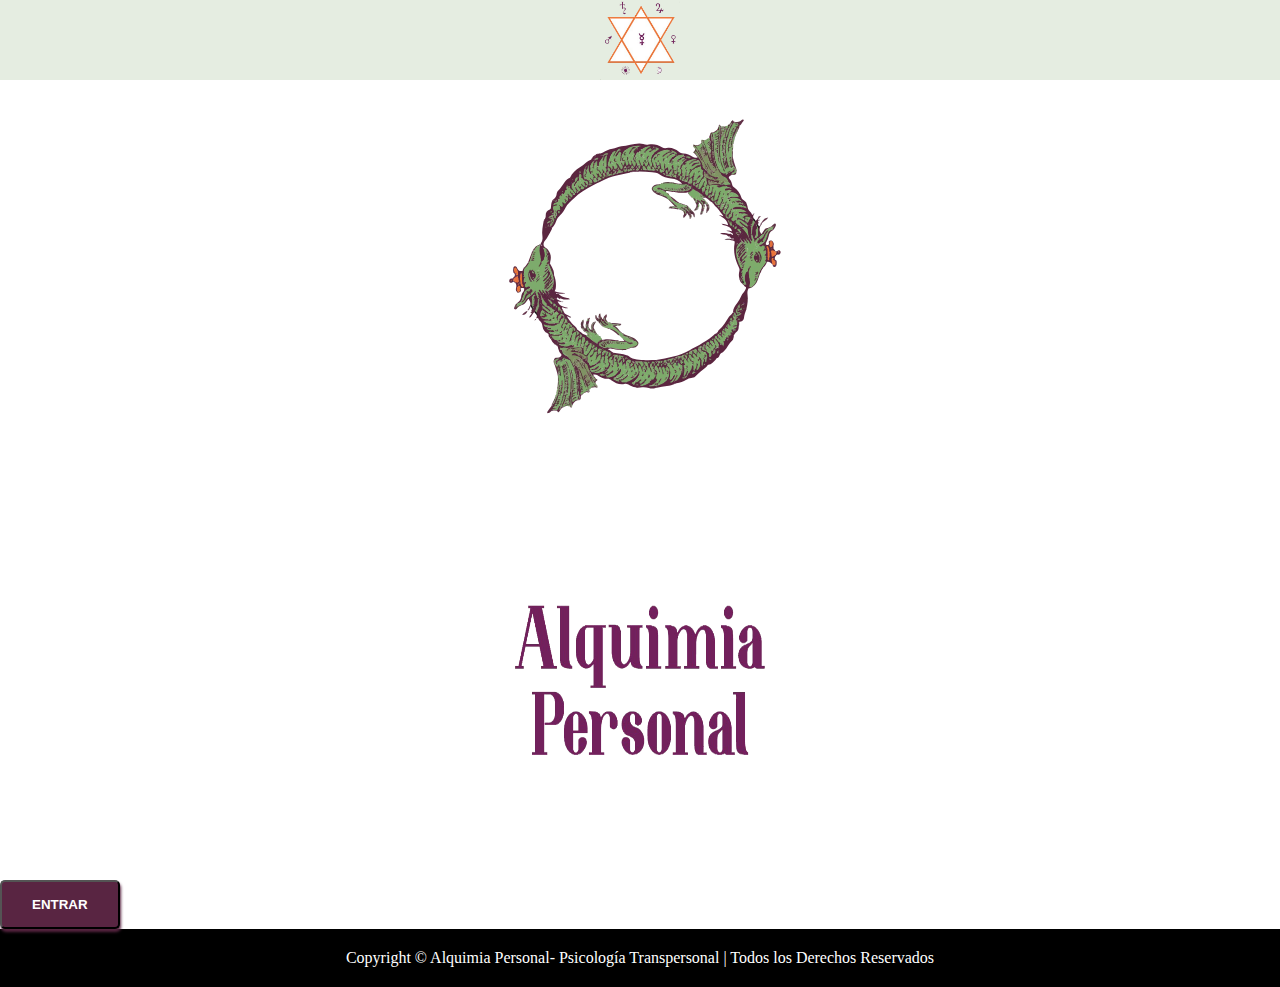
==== index.html @ 11920335 "uploading web" ====
<!DOCTYPE html>
<html lang="en">
<head>
    <meta charset="UTF-8">
    <meta name="viewport" content="width=device-width, initial-scale=1.0">
    <title>Alquimia Personal</title>
        <!--Bootstrap-->
        <link href="https://cdn.jsdelivr.net/npm/bootstrap@5.0.0-beta1/dist/css/bootstrap.min.css" rel="stylesheet" integrity="sha384-giJF6kkoqNQ00vy+HMDP7azOuL0xtbfIcaT9wjKHr8RbDVddVHyTfAAsrekwKmP1" crossorigin="anonymous">
        <!--Bootstrap font-awesome CDN-->
        <link rel="stylesheet" href="https://stackpath.bootstrapcdn.com/font-awesome/4.7.0/css/font-awesome.min.css" integrity="sha384-wvfXpqpZZVQGK6TAh5PVlGOfQNHSoD2xbE+QkPxCAFlNEevoEH3Sl0sibVcOQVnN" crossorigin="anonymous">
        <!--CSS stylesheet-->
        <link rel="stylesheet" href="./style-cover.css">
        <!--Parallax script-->
        <script src="https://ajax.googleapis.com/ajax/libs/jquery/1.11.0/jquery.min.js"></script>
        <script src="parallax.min.js"></script>
</head>

<body id="bg-alquimia">
    <div id="cont-all">

    <nav id="navbar-container" class="navbar navbar-expand-md navbar-dark mb-8" >
        <div id="fluid-logo" class="container-fluid">
            <img id="logo-navbar" src="./img/solo-triangulo.png">
        </div>
    </nav>


        <div id="section-container" class="container">
            <div class="row">
                <div id="container-logo-serpent" class="col-sm-12 col-md-6 col-lg-6">
                    <svg id="svg" viewBox="0 0 612 792" fill="none" xmlns="http://www.w3.org/2000/svg">
                        <g id="logo-serpents-only">
                        <g id="Group 1">
                        <g id="serpents">
                        <path id="Vector" d="M490.593 512.118C490.493 513.318 489.893 514.518 489.093 515.218C482.093 521.218 478.993 530.118 472.593 536.518C471.593 537.518 470.593 538.818 469.293 539.318C465.993 540.518 464.193 542.818 463.193 546.018C462.593 548.018 461.293 549.718 459.093 550.518C457.293 551.218 456.393 553.018 455.193 554.318C451.293 558.618 447.593 563.118 441.293 564.018C440.593 564.118 439.993 564.818 439.493 565.418C438.693 566.318 438.093 567.418 437.193 568.118C429.993 574.418 421.993 579.818 415.393 586.918C413.393 589.018 410.193 589.718 407.393 589.818C403.593 589.918 400.593 591.418 397.693 593.518C391.893 597.718 385.193 599.418 378.293 600.318C377.393 600.418 376.493 600.618 375.793 601.318C374.393 601.818 373.093 601.618 372.493 600.318C372.093 599.218 373.393 598.618 374.193 598.118C374.993 597.618 375.193 597.018 375.093 596.118C375.093 594.818 375.893 594.218 377.093 593.818C381.193 592.418 382.393 588.518 384.393 585.318C385.293 583.818 385.693 581.918 386.993 580.618C388.093 579.718 389.093 578.418 390.693 579.218C392.193 580.018 392.293 581.718 391.993 583.318C391.793 584.218 391.793 585.118 391.693 586.018C391.693 586.618 391.593 587.118 391.493 587.718C391.393 588.718 390.893 589.918 392.793 589.518C396.093 588.818 398.493 587.318 399.393 583.918C399.793 582.818 400.393 581.918 400.793 580.918C401.293 579.918 401.893 578.918 403.293 579.018C404.993 580.718 407.193 581.018 409.293 581.418C410.593 581.218 411.593 580.218 412.693 579.518C413.393 579.118 414.193 578.818 415.093 578.818C415.893 578.918 416.593 579.218 417.393 579.318C418.793 577.818 416.893 576.018 417.893 574.518C419.693 573.018 420.893 571.018 422.593 569.418C423.593 569.018 424.593 568.618 424.993 567.618C425.793 565.318 427.293 565.718 428.993 566.518C431.893 568.418 432.293 565.818 433.093 564.118C433.393 563.818 433.693 563.718 433.993 563.518C436.693 560.718 437.993 557.518 436.793 553.618C437.093 552.018 436.693 550.118 438.393 549.018C438.793 549.018 438.993 549.218 439.193 549.618C439.293 549.818 439.493 549.618 439.293 549.218C438.693 548.018 438.693 546.718 438.193 545.518C437.993 544.718 437.693 543.818 437.193 543.118C436.393 541.618 435.093 540.418 434.993 538.618C435.093 537.518 435.693 536.818 436.893 536.818C439.493 537.018 440.393 539.618 442.293 540.718C443.493 541.618 443.293 542.918 443.293 544.318C443.193 545.618 442.893 547.318 445.093 547.418C446.493 545.418 446.993 543.418 445.893 541.218C445.093 539.618 445.793 538.118 446.093 536.618C446.593 534.018 448.193 534.418 449.893 535.518C450.493 536.118 450.593 536.818 450.593 537.618C450.593 538.018 450.493 538.318 450.393 538.718C450.193 539.818 449.493 541.018 450.693 542.018C453.393 541.618 453.493 539.418 454.093 537.518C454.493 536.018 453.793 534.418 454.493 533.018C455.893 532.018 457.193 530.918 458.293 529.618C458.593 529.418 458.993 529.418 459.293 529.418C459.993 529.518 460.693 529.918 461.093 530.518C460.793 532.418 461.693 534.318 460.793 536.218C460.493 536.618 460.193 537.018 459.893 537.418C459.293 538.218 459.293 539.118 459.793 540.018C459.993 540.318 460.093 540.718 460.393 540.918C460.893 540.318 460.693 539.618 460.793 538.918C460.893 538.218 460.993 537.518 461.493 537.018C465.793 535.918 461.093 534.818 461.493 533.718C461.393 532.118 460.393 530.318 462.693 529.418C463.693 529.718 463.893 530.718 464.593 531.618C464.193 530.818 463.893 530.318 463.493 529.918C462.593 529.218 461.693 528.718 461.293 527.618C461.193 527.318 461.093 526.918 460.993 526.518C460.893 525.818 460.993 525.018 461.193 524.318C461.393 523.818 461.793 523.418 462.293 523.018C462.793 522.718 463.293 522.618 463.893 522.718C464.293 522.818 464.593 522.918 464.893 523.118C464.993 523.318 465.093 523.418 465.193 523.618C465.193 524.018 465.193 524.318 465.093 524.718C464.993 525.518 464.093 526.518 465.493 526.818C466.593 527.118 466.993 526.218 467.093 525.318C467.293 524.418 467.493 523.518 468.493 523.218C469.493 523.218 469.693 524.318 470.393 524.818C470.593 524.118 470.793 523.318 470.893 522.618C470.993 521.618 470.893 520.618 470.393 519.618C469.993 518.818 469.593 517.418 470.393 517.218C473.193 516.618 473.193 513.818 474.793 512.318C476.993 511.718 476.593 514.518 478.093 514.818C478.893 515.018 479.493 514.618 480.093 514.118C480.893 513.418 480.393 512.618 480.093 511.818C480.093 509.718 479.793 507.618 480.193 505.518C481.593 504.218 483.593 506.018 484.993 504.618C486.693 503.918 487.793 502.818 487.993 500.918C488.093 500.618 488.193 500.218 488.393 499.918C489.293 498.618 490.693 497.818 491.693 496.618C492.193 495.918 492.593 495.018 493.293 494.518C493.793 494.318 494.393 494.318 494.893 494.518C496.793 496.918 496.793 499.218 494.193 501.118C492.793 502.118 491.993 503.518 491.793 505.318C491.893 505.618 491.793 505.818 491.593 506.018C489.793 507.418 491.393 510.018 490.593 512.118Z" fill="#5B253F"/>
                        <path id="Vector_2" d="M227.593 145.518C229.493 145.318 231.093 144.718 232.693 143.718C238.393 140.018 244.193 137.018 251.393 136.118C257.393 135.418 262.893 131.518 269.093 131.018C280.993 130.118 292.393 125.818 304.293 125.518C307.093 125.418 309.893 125.718 312.393 126.818C315.893 128.318 319.593 128.618 323.193 127.918C332.693 126.018 341.393 128.018 349.393 133.118C352.493 135.118 355.693 135.518 359.193 134.818C368.393 132.918 375.893 137.318 382.993 141.818C385.693 143.518 388.193 145.218 391.393 145.418C392.993 146.418 392.893 147.318 391.393 148.318C388.293 149.118 385.093 150.018 381.793 150.118C380.293 149.918 379.693 148.318 378.393 147.818C378.093 147.418 377.993 146.818 377.893 146.318C376.793 143.018 373.393 142.918 370.993 141.418C369.793 140.818 368.593 140.718 367.293 140.718C366.293 140.718 365.393 140.618 364.493 140.218C363.393 139.418 362.193 139.118 360.893 139.218C359.193 139.118 357.493 139.418 355.793 139.818C354.493 140.018 353.193 140.018 351.893 140.418C350.493 140.718 349.293 141.518 347.893 142.018C346.793 142.318 345.593 142.418 344.593 143.318C342.793 144.018 341.393 145.318 339.993 146.418C338.993 146.918 337.793 147.318 336.993 148.218C335.793 149.318 334.693 150.318 333.793 151.618C331.793 153.218 332.193 156.818 328.993 157.418C327.493 156.518 327.693 155.018 327.693 153.618C327.793 152.418 328.193 151.318 328.693 150.218C328.993 149.518 329.393 148.918 329.793 148.318C330.993 146.818 332.393 145.418 333.093 143.618C333.493 143.018 334.093 142.518 334.593 142.118C336.293 140.918 337.693 139.518 339.593 138.518C340.693 137.918 341.993 137.318 341.293 135.618C340.093 134.618 338.593 134.518 337.093 134.418C336.193 134.418 335.293 134.318 334.493 134.018C333.693 133.618 332.593 132.318 332.393 134.518C332.093 135.418 331.493 136.018 330.493 136.118C329.593 135.918 328.993 135.218 328.293 134.718C327.093 134.118 326.593 133.018 326.293 131.818C324.693 130.918 323.093 131.118 321.493 131.918C321.193 132.118 320.893 132.318 320.593 132.418C316.193 133.318 312.693 135.918 308.793 137.818C307.893 138.418 306.993 138.718 306.193 139.418C305.993 139.818 305.793 140.218 305.593 140.718C305.493 141.018 305.293 141.318 305.093 141.618C304.593 142.118 304.593 142.818 304.393 143.418C303.693 144.518 302.693 144.218 301.793 144.118C300.993 144.018 300.293 144.118 299.893 144.918C298.793 146.518 298.493 148.518 296.693 149.618C295.493 149.918 294.993 149.218 294.693 148.218C294.493 147.518 294.493 146.818 294.293 146.118C294.093 145.418 293.593 144.918 293.393 144.218C294.793 141.818 296.593 139.818 298.393 137.818C299.193 137.218 300.193 136.718 300.893 136.018C301.493 135.418 300.393 135.718 300.293 135.318C299.893 134.918 299.693 134.418 299.793 133.918C301.093 131.818 302.993 131.018 304.793 131.018C301.793 130.718 298.193 130.918 294.593 131.918C293.293 132.118 291.993 132.118 290.793 132.518C286.593 133.618 283.093 136.118 279.293 138.018C278.193 138.718 276.993 139.118 275.993 139.918C273.993 141.418 273.693 144.018 272.493 146.018C271.693 147.318 271.393 149.018 269.793 149.718C268.093 149.818 267.893 148.618 267.693 147.318C267.593 146.518 267.693 145.818 267.993 145.018C268.593 143.618 267.993 142.818 266.693 142.318C265.693 141.918 264.693 141.518 264.493 140.318C264.493 139.918 264.693 139.618 264.993 139.418C266.693 138.618 269.293 139.218 269.893 136.418C268.293 135.618 266.893 136.218 265.593 137.118C263.593 137.718 262.693 139.718 260.893 140.518C259.893 140.818 258.793 141.118 257.793 141.418C253.893 141.418 251.793 143.818 250.193 147.018C249.593 147.918 248.993 148.718 248.493 149.718C247.793 151.018 247.393 152.318 246.993 153.718C245.493 157.518 244.693 161.518 243.393 165.418C243.293 165.818 243.093 166.218 242.993 166.618C242.193 167.918 241.593 169.718 239.593 167.918C238.493 163.318 239.293 158.618 238.993 154.018C238.893 152.718 238.993 151.418 239.293 150.218C239.493 149.518 239.793 148.818 240.193 148.118C240.493 147.418 241.193 146.918 241.393 146.218C240.893 145.518 240.393 146.118 239.893 146.118C237.793 146.318 236.093 147.718 234.093 148.318C232.493 149.018 230.293 147.218 229.193 149.618C226.593 149.918 226.293 148.518 226.693 146.418C226.993 146.018 227.293 145.818 227.593 145.518Z" fill="#5B2540"/>
                        <path id="Vector_3" d="M117.593 275.218C119.093 273.218 119.393 270.918 119.293 268.518C119.093 262.318 121.693 258.418 127.493 256.318C129.493 255.618 129.393 254.118 129.593 252.618C130.193 248.518 129.993 244.218 131.893 240.318C132.493 239.418 132.893 238.318 134.293 238.418C135.493 239.018 136.193 240.618 137.893 240.118C139.093 239.918 140.193 239.718 139.993 238.118C139.093 235.818 140.593 235.718 142.193 235.618C142.793 235.718 143.393 235.818 143.893 236.218C146.093 239.718 145.593 241.518 141.693 243.118C139.193 244.118 136.393 244.618 135.093 247.618C134.693 247.818 135.693 248.018 135.293 247.618C135.093 247.518 135.193 247.418 135.393 247.218C136.093 246.718 136.793 246.618 137.693 246.718C138.793 247.018 139.493 247.518 139.293 248.818C138.793 249.718 137.893 249.818 137.093 250.118C134.393 251.118 134.093 253.018 135.093 255.418C137.393 261.718 137.293 262.218 133.493 264.518C132.693 264.818 131.893 265.218 130.893 265.218C131.693 265.418 132.593 264.818 133.393 265.418C133.593 265.718 133.793 266.018 133.793 266.418C133.693 267.218 133.093 267.718 132.393 268.018C131.393 268.418 130.493 268.818 129.593 269.518C127.993 270.618 126.293 271.518 125.193 273.118C123.893 276.418 126.693 274.318 127.493 274.818C128.193 274.918 128.893 275.118 129.493 275.618C130.093 276.118 130.493 276.818 130.293 277.618C129.893 278.618 129.293 279.218 128.393 279.718C127.693 280.018 126.893 280.118 126.193 280.018C124.793 279.918 123.993 278.818 122.593 278.618C123.393 279.018 124.393 279.118 124.393 280.218C124.393 280.718 124.193 281.218 123.893 281.718C123.993 282.618 121.893 282.518 122.993 283.818C124.293 284.718 125.593 285.618 125.193 287.618C125.093 288.218 123.993 288.718 124.993 289.518C125.193 289.718 125.393 290.018 125.493 290.218C126.593 291.418 127.993 290.018 129.193 290.518C130.593 290.918 131.593 291.718 131.793 293.318C131.893 294.818 130.993 296.018 130.293 297.318C126.393 304.218 123.193 311.518 118.093 317.818C115.393 321.218 113.793 325.318 116.193 329.818C110.493 334.818 110.493 334.818 108.593 327.118C108.593 326.718 108.693 326.418 108.893 326.018C109.393 322.818 111.793 320.418 112.493 317.218C112.993 314.818 113.293 312.518 112.893 310.218C111.193 299.918 113.493 289.918 115.193 279.918C115.293 279.118 115.193 277.918 116.493 277.818C117.093 277.018 117.093 276.018 117.593 275.218Z" fill="#5B263F"/>
                        <path id="Vector_4" d="M526.093 411.318C524.593 413.018 521.693 411.218 520.593 413.518C518.893 417.018 518.393 420.818 518.893 424.618C520.193 434.218 518.993 443.618 516.693 452.918C516.593 453.318 516.693 453.718 516.693 454.118C514.893 454.118 513.993 452.518 512.493 451.918C512.193 449.618 510.893 449.518 508.893 450.018C505.693 450.818 505.293 450.318 506.193 446.718C507.193 445.618 508.493 444.918 509.893 444.318C510.893 443.518 511.893 442.918 512.993 442.318C514.093 441.618 513.793 440.618 513.593 439.618C513.193 438.318 512.693 439.218 512.193 439.618C511.293 440.718 510.793 441.918 510.593 443.218C510.393 443.818 509.893 444.018 509.393 444.318C508.993 444.418 508.693 444.518 508.293 444.518C506.993 444.518 505.793 444.118 504.693 443.418C503.693 442.318 503.093 443.118 502.593 443.918C501.693 444.718 501.093 445.718 500.793 446.918C500.393 447.918 500.493 448.918 500.493 449.918C500.493 450.218 500.393 450.518 500.193 450.818C499.593 451.218 498.693 451.318 498.493 452.218C498.293 452.718 498.193 453.118 497.993 453.618C495.593 456.818 497.493 459.618 498.793 462.518C498.993 463.918 498.093 464.918 497.593 466.118C497.393 466.418 497.093 466.618 496.793 466.818C495.093 466.318 495.093 464.718 494.593 463.418C494.193 462.318 494.093 461.118 492.493 461.018C491.493 460.818 490.693 460.418 490.193 459.518C490.193 452.118 494.393 446.618 498.593 441.318C502.093 436.818 504.893 431.918 506.993 426.618C507.793 424.718 508.693 423.018 510.093 421.618C510.793 420.918 511.593 420.118 512.193 419.218C513.593 417.118 514.693 414.818 515.693 412.618C517.393 409.018 512.393 409.518 512.093 407.018C511.793 406.318 511.493 405.618 511.793 404.818C514.193 404.318 515.893 403.518 514.193 400.618C513.293 399.018 513.193 397.118 512.693 395.318C512.393 393.018 512.293 390.818 512.693 388.518C513.793 384.718 513.993 380.518 518.193 378.018C519.593 377.218 518.193 374.318 519.993 373.018C520.393 372.918 520.793 373.018 521.093 373.318C522.093 375.018 521.993 376.918 522.393 378.718C522.293 382.818 523.193 386.918 523.393 390.918C523.293 392.618 523.193 394.318 524.193 395.818C525.193 399.018 525.493 402.118 524.093 405.318C523.493 405.818 522.793 406.218 521.693 404.618C522.093 406.118 522.893 406.618 523.193 407.318C523.493 408.518 524.393 409.218 525.493 409.618C525.893 410.318 526.293 410.618 526.093 411.318Z" fill="#5C263E"/>
                        <path id="Vector_5" d="M167.393 193.618C171.393 184.318 178.893 177.918 186.993 172.918C191.193 170.318 194.893 167.718 198.193 164.318C201.393 161.018 205.693 159.618 209.493 157.218C210.993 156.618 211.393 155.318 211.693 154.018C212.893 152.518 214.293 151.318 215.593 150.018C216.193 149.718 217.393 149.918 217.193 150.218C215.693 152.418 218.193 155.618 215.293 157.418C213.693 158.118 212.993 159.218 213.593 161.018C213.293 162.218 212.293 163.018 211.793 164.118C210.993 165.618 209.793 166.818 209.093 168.418C208.293 169.418 208.393 170.718 208.293 171.918C207.893 174.218 207.893 176.418 208.293 178.718C208.493 179.318 208.693 180.018 208.993 180.618C209.093 180.918 209.293 181.218 209.393 181.518C209.593 182.118 209.793 182.718 209.893 183.418C209.993 184.418 210.593 185.318 210.693 186.318C210.693 186.918 210.493 187.418 209.993 187.718C207.093 188.018 206.393 185.618 205.293 183.718C204.893 182.818 204.593 181.818 204.493 180.818C204.293 177.618 204.593 174.318 204.293 171.118C202.993 173.218 203.693 176.118 201.393 177.818C201.193 177.918 201.093 178.018 200.893 178.118C200.493 178.218 200.193 178.318 199.793 178.318C198.793 178.118 198.293 177.318 197.893 176.418C197.793 176.018 197.693 175.718 197.693 175.318C197.893 174.618 198.193 174.018 198.393 173.318C198.493 173.118 198.593 172.918 198.693 172.718C198.193 173.018 198.293 173.618 197.993 174.118C197.993 175.018 195.993 174.918 196.893 176.318C195.893 180.918 194.293 185.418 195.193 190.218C195.193 190.918 195.193 191.618 195.193 192.318C195.093 193.518 195.393 194.618 196.093 195.518C196.293 195.818 196.493 196.018 196.693 196.318C197.093 197.018 197.893 197.618 197.393 198.618C196.993 198.918 196.493 199.118 195.893 199.018C195.493 198.918 195.193 198.818 194.893 198.718C193.893 197.718 193.193 196.518 191.893 195.918C190.893 195.218 189.693 194.718 189.093 193.618C189.293 190.818 188.893 188.118 186.693 186.018C186.093 185.118 185.293 184.218 185.893 183.018C186.093 182.718 186.293 182.518 186.693 182.418C187.093 182.218 187.493 183.118 187.793 182.618C188.093 182.218 187.793 182.818 187.593 182.318C186.693 181.618 185.793 182.018 184.993 182.218C182.693 184.518 183.793 185.418 186.393 185.718C186.693 186.218 186.793 186.718 186.793 187.318C186.493 188.918 185.793 190.418 185.393 191.918C184.793 193.518 186.093 194.918 185.993 196.518C185.793 197.518 185.393 198.418 184.393 198.918C182.893 199.318 181.993 198.718 181.493 197.318C181.293 196.318 181.293 195.318 181.493 194.418C181.593 194.118 181.693 193.818 181.793 193.418C181.893 193.218 181.893 193.018 181.893 193.118C181.993 193.618 181.093 192.918 181.593 193.218C181.193 193.618 180.693 193.918 180.193 194.218C179.493 194.718 179.093 195.318 178.793 196.118C178.193 197.918 177.993 199.918 177.093 201.618C176.493 202.518 175.193 202.418 174.593 203.418C174.193 204.218 173.793 205.018 172.893 205.418C172.293 205.618 171.793 205.518 171.193 205.418C170.693 205.218 170.293 204.818 169.993 204.218C169.893 203.818 169.993 203.518 170.193 203.118C169.993 202.918 171.193 202.518 170.093 202.518C169.893 202.518 169.693 203.318 169.293 203.718C168.593 204.118 167.793 204.018 167.093 203.618C165.893 202.318 165.893 200.518 166.793 199.318C168.493 197.218 168.093 195.518 167.393 193.618Z" fill="#5A263E"/>
                        <path id="Vector_6" d="M297.193 608.518C291.793 608.418 287.593 605.418 282.993 603.118C280.493 601.818 278.093 601.318 275.093 601.818C265.293 603.718 256.893 599.918 249.093 594.318C246.993 592.818 244.793 591.618 242.293 591.718C235.193 591.918 228.893 589.518 223.193 585.518C220.493 583.618 217.493 583.618 214.593 583.318C211.893 583.018 214.193 584.718 214.193 585.618C214.693 586.018 214.593 586.618 214.393 587.118C214.093 587.318 213.693 587.418 213.293 587.318C212.193 586.818 211.493 585.918 210.893 584.918C209.893 582.918 207.593 581.418 208.193 578.718C208.693 577.718 209.693 577.518 210.693 577.418C211.493 577.418 212.193 577.518 212.893 577.718C213.993 578.418 215.193 578.718 216.393 578.718C219.293 579.118 222.193 578.718 225.093 578.618C226.693 579.118 228.893 578.418 229.493 580.818C229.393 581.818 228.493 582.118 227.993 582.818C227.693 584.418 229.193 584.318 229.993 584.918C232.193 585.518 234.493 585.018 236.693 585.318C237.293 585.318 237.793 585.518 238.293 585.718C238.993 586.118 239.393 586.718 239.793 587.318C239.993 587.518 240.293 587.818 240.493 588.018C242.493 588.518 244.493 589.118 246.493 587.918C250.893 586.418 255.393 584.918 258.493 581.118C259.893 579.918 260.893 578.318 261.893 576.718C262.993 575.518 264.293 574.418 265.193 573.018C266.093 571.618 267.293 570.718 268.993 571.918C270.493 575.718 268.593 578.618 266.493 581.518C264.593 583.518 262.293 585.018 260.093 586.518C259.693 586.818 259.393 587.218 259.093 587.618C258.693 588.218 258.293 588.718 257.693 589.118C256.493 589.818 255.093 589.818 253.893 590.318C253.493 590.518 252.893 590.618 252.893 591.218C252.893 591.618 253.393 591.718 253.693 591.818C255.993 592.518 257.793 593.918 259.893 594.918C261.893 595.818 263.193 595.518 264.193 593.518C265.393 593.218 266.393 593.318 267.393 594.118C268.193 595.318 269.193 596.218 270.493 596.918C270.793 597.118 271.093 597.318 271.393 597.518C273.693 598.418 276.293 597.618 278.593 598.218C278.893 598.318 279.193 598.218 279.093 598.218C278.993 598.118 278.893 598.018 278.793 597.918C278.793 597.518 278.893 597.218 279.193 597.018C284.993 595.918 289.393 592.218 294.193 589.118C295.393 588.318 296.493 587.418 297.493 586.418C299.193 584.718 299.993 582.118 302.393 581.118C303.993 581.218 304.293 582.418 304.393 583.618C304.293 585.918 303.093 587.818 301.793 589.618C299.093 592.118 297.193 595.318 294.293 597.518C293.393 598.218 292.193 598.618 291.493 599.518C291.093 601.918 293.593 602.118 294.593 603.418C296.793 604.918 299.493 603.718 301.793 604.518C304.093 605.118 302.993 603.318 303.193 602.518C303.693 601.318 304.593 600.918 305.893 601.118C306.793 601.618 307.193 602.418 307.293 603.418C307.293 603.818 307.193 604.118 306.993 604.518C305.793 605.718 305.093 607.618 302.993 607.918C301.193 608.618 299.293 609.418 297.193 608.518Z" fill="#5B2640"/>
                        <path id="Vector_7" d="M487.293 187.918C486.293 188.518 485.193 189.018 484.293 189.718C482.093 191.618 480.393 193.418 483.593 196.318C486.693 199.218 487.793 203.518 488.593 207.618C488.993 209.918 490.193 211.318 492.093 212.518C499.993 217.518 504.193 225.118 507.093 233.718C507.493 234.818 508.093 235.718 509.393 236.518C512.893 238.818 516.593 241.118 517.493 245.818C516.293 247.018 515.693 249.318 513.293 247.818C512.293 246.918 511.993 245.318 510.393 245.018C510.093 244.918 509.793 244.718 509.493 244.518C508.193 243.318 508.893 241.218 507.293 240.118C506.993 239.918 506.793 239.618 506.493 239.418C502.493 236.118 497.793 234.818 492.793 234.218C490.893 234.318 488.893 234.018 486.993 234.518C486.393 234.618 485.793 234.618 485.193 234.418C484.393 234.018 483.993 233.318 484.093 232.318C484.393 231.718 484.793 231.218 485.393 231.018C485.993 230.718 486.593 230.618 487.293 230.618C491.093 230.518 494.893 230.618 498.593 230.518C500.993 229.718 499.093 228.818 498.593 227.918C498.393 227.718 498.093 227.418 497.893 227.218C497.093 226.318 495.993 226.118 494.993 225.418C494.393 224.918 493.693 224.318 492.893 224.118C490.793 223.418 488.693 223.018 486.493 222.918C485.693 222.718 484.993 222.518 484.593 221.718C484.493 221.418 484.493 221.018 484.593 220.718C484.693 220.018 485.993 220.018 485.693 219.018C484.393 218.318 483.093 218.318 481.693 218.218C480.393 218.218 479.093 218.218 478.093 219.118C477.693 219.318 477.393 219.518 476.893 219.618C475.193 219.818 473.493 219.718 473.293 217.618C473.093 215.618 474.293 214.418 476.193 214.018C477.393 213.718 478.493 213.618 479.693 213.318C480.893 213.118 482.193 213.118 483.393 213.318C484.093 213.418 484.693 213.918 485.393 214.118C485.893 214.218 486.193 213.918 485.693 214.018C485.193 214.218 485.593 213.518 485.493 214.018C485.293 214.518 484.693 213.718 485.093 213.918C483.093 212.918 480.993 212.318 478.893 211.818C478.593 211.718 478.293 211.618 477.993 211.418C477.693 211.218 477.593 211.018 477.393 210.718C476.593 209.718 474.693 210.518 474.193 209.018C474.093 208.418 474.193 207.918 474.693 207.418C475.993 206.618 477.393 206.718 478.793 206.818C479.193 206.918 479.493 207.018 479.893 207.118C481.093 207.818 482.293 208.918 483.593 207.418C484.293 204.418 480.293 204.118 480.193 201.618C479.793 200.418 479.393 199.318 478.693 198.218C476.593 195.418 474.193 193.018 470.893 191.518C468.193 189.918 465.693 188.018 465.393 184.518C465.793 183.418 466.693 183.118 467.693 183.018C468.093 183.018 468.493 183.018 468.793 183.018C471.393 184.318 474.093 184.318 476.793 183.718C477.593 184.418 476.893 185.318 477.193 186.218C478.093 185.118 479.193 184.418 479.993 183.518C480.393 183.118 480.793 182.818 481.393 182.718C483.193 182.618 484.793 181.618 486.693 181.618C487.893 181.718 488.893 182.018 489.093 183.418C489.093 184.518 488.193 185.218 487.493 185.918C487.293 186.318 487.193 186.618 487.293 187.118C487.593 187.418 487.493 187.718 487.293 187.918Z" fill="#5B2640"/>
                        <path id="Vector_8" d="M122.993 501.618C116.993 499.118 113.993 494.218 112.993 488.118C112.293 483.718 111.293 479.718 107.493 476.918C106.493 476.118 105.693 474.918 105.293 473.718C104.493 471.318 103.493 470.418 101.193 472.318C100.393 470.118 102.193 468.518 101.893 466.718C102.193 465.618 101.993 464.718 101.393 463.818C101.193 462.318 99.993 461.018 100.593 459.418C102.493 455.118 104.093 450.718 105.293 446.218C105.993 443.518 107.493 442.318 110.293 443.618C110.493 443.918 110.693 444.218 110.693 444.618C109.093 447.718 111.993 449.418 112.893 451.718C113.393 453.018 114.493 454.118 113.293 455.518C111.193 459.118 108.193 462.418 110.393 467.018C110.893 467.518 111.193 468.118 111.493 468.818C111.593 469.118 111.693 469.518 111.693 469.818C111.893 471.018 112.793 471.318 113.793 471.418C116.693 472.118 119.493 473.118 122.493 472.818C123.793 472.918 125.193 472.918 125.693 474.518C125.193 476.718 123.393 476.318 121.893 476.418C120.193 476.518 118.493 476.418 116.793 476.618C115.693 477.718 117.093 477.618 117.493 478.018C117.993 478.218 118.493 478.518 118.893 478.718C120.693 479.918 122.793 480.418 124.693 481.318C124.993 481.518 125.293 481.718 125.593 481.918C127.993 482.718 130.393 482.118 132.793 482.318C134.193 482.318 135.593 482.318 136.893 482.618C136.893 482.618 137.093 482.518 136.993 482.518C136.993 482.418 136.893 482.318 136.793 482.218C136.893 481.818 136.993 481.518 137.393 481.318C138.293 480.918 139.293 480.818 140.293 480.818C141.093 480.818 141.893 480.818 142.693 480.918C143.293 481.018 143.893 481.318 144.393 481.818C144.593 482.818 144.093 483.518 143.393 484.118C138.293 487.718 132.593 488.518 126.593 487.218C126.193 487.018 125.993 486.718 125.793 486.418C125.793 486.118 125.893 485.918 126.093 485.918C126.393 485.918 126.293 485.518 126.193 485.518C124.393 486.218 122.593 486.018 120.793 486.018C119.393 486.118 117.993 485.718 116.493 485.718C118.193 488.518 120.993 488.518 123.393 489.318C123.693 489.518 123.893 489.818 123.993 490.118C123.993 491.018 123.293 491.618 122.793 492.218C122.593 492.718 122.893 493.018 123.293 493.218C124.493 493.718 125.793 494.118 127.093 494.518C128.093 494.818 129.093 495.018 130.193 495.118C131.993 494.918 133.393 496.118 135.093 496.318C136.193 496.418 137.493 496.418 137.293 497.818C136.993 499.518 135.393 499.818 133.993 500.118C132.393 500.218 130.793 500.318 129.293 499.618C128.293 499.318 127.493 498.018 126.393 499.318C127.093 500.618 128.893 501.018 128.993 502.818C128.993 504.218 128.993 505.618 128.993 507.018C128.993 508.318 128.693 509.618 126.893 509.518C125.193 508.018 124.793 506.218 125.193 504.018C124.893 503.018 124.093 502.218 122.993 501.618Z" fill="#5B2740"/>
                        <path id="Vector_9" d="M167.393 193.618C169.793 195.118 170.293 196.818 168.093 199.018C166.993 200.118 167.493 201.718 167.393 203.118C168.093 204.818 169.393 204.218 170.593 203.918C170.893 204.218 171.093 204.418 171.393 204.718C172.693 206.218 171.493 207.918 171.693 209.518C171.693 210.318 171.693 211.218 171.593 212.018C171.393 214.518 169.793 215.318 167.593 215.418C166.893 215.418 166.393 215.018 166.093 214.518C165.593 213.418 165.593 212.318 165.893 211.118C165.793 210.718 166.893 210.618 166.193 210.118C165.793 209.818 165.493 210.218 165.293 210.518C165.093 210.918 164.693 211.318 164.393 211.618C163.993 211.918 163.593 212.218 162.993 212.218C162.593 212.118 162.393 212.018 162.193 211.718C161.993 211.618 162.093 210.918 161.693 211.118C161.393 211.318 161.393 211.918 161.293 212.418C161.093 213.718 161.293 215.018 161.893 216.218C162.193 216.818 162.393 217.918 161.893 218.018C157.993 219.018 158.593 223.318 156.193 225.518C155.793 225.918 155.393 226.318 154.993 226.618C153.293 228.418 152.593 225.118 151.193 225.918C150.593 226.918 150.093 228.018 149.293 228.818C147.393 230.018 146.993 231.718 147.493 233.718C147.593 234.318 147.493 234.818 147.293 235.418C147.093 235.718 146.793 236.018 146.493 236.118C145.093 236.518 143.993 235.918 142.993 235.218C142.793 235.018 142.793 234.818 142.793 234.518C142.593 234.518 142.593 234.718 142.593 235.018C142.693 235.518 142.493 236.018 142.093 236.418C141.493 236.518 140.993 236.718 140.393 236.818C140.693 237.218 140.993 237.618 141.293 238.018C140.793 238.418 140.293 238.818 139.693 238.918C137.893 239.418 135.993 238.618 134.193 238.818C133.493 239.318 132.693 239.818 131.993 240.418C132.293 238.118 133.693 236.618 135.493 235.418C138.793 233.218 140.493 230.118 140.893 226.318C141.193 223.618 141.793 220.818 143.793 219.118C149.493 214.618 152.293 207.918 156.593 202.518C159.593 198.618 162.793 195.218 167.393 193.618Z" fill="#5C253F"/>
                        <path id="Vector_10" d="M375.493 596.618C376.293 597.118 377.793 597.918 375.893 598.518C374.793 598.918 373.893 599.418 372.993 600.218C373.793 601.118 374.693 601.318 375.793 601.518C370.493 604.018 364.893 605.318 359.193 605.918C352.493 606.618 345.993 607.818 339.493 609.518C337.693 608.218 337.593 607.518 339.093 606.518C340.093 605.818 341.793 606.218 342.293 604.618C342.493 604.318 342.693 603.918 342.993 603.618C348.193 600.418 354.293 598.718 358.493 593.818C360.493 590.218 362.593 586.618 362.693 582.418C362.993 580.018 362.193 577.518 363.593 575.318C364.193 574.818 364.793 574.718 365.493 575.018C367.593 576.418 367.393 578.618 367.193 580.618C366.993 582.818 366.593 584.918 366.293 587.118C366.093 587.918 365.793 588.618 365.593 589.418C365.293 590.418 364.993 591.618 366.293 592.218C367.393 592.718 367.893 591.718 368.593 591.118C369.593 590.218 370.093 588.918 370.593 587.718C371.293 586.318 371.793 584.718 373.593 584.318C374.793 584.318 375.493 584.918 375.593 586.118C375.593 587.818 374.693 589.118 373.993 590.518C371.993 592.618 371.093 595.718 368.593 597.418C368.493 597.718 367.693 597.718 368.193 598.118C368.493 598.318 369.193 598.018 369.593 597.718C370.493 597.018 370.993 595.918 372.193 595.618C372.993 595.518 373.693 596.018 374.393 596.318C374.693 596.218 375.193 596.318 375.493 596.618Z" fill="#5C2640"/>
                        <path id="Vector_11" d="M513.393 247.418C515.393 248.618 515.593 245.218 517.293 245.818C519.193 248.718 518.793 252.218 520.093 255.318C521.893 259.718 526.593 261.818 527.693 266.518C527.993 267.718 529.193 266.418 529.993 266.218C530.493 266.318 530.693 266.618 530.793 267.118C530.493 268.418 530.093 269.718 529.793 271.118C529.093 272.018 527.793 272.218 527.193 273.218C526.593 273.818 526.193 274.718 525.093 274.318C524.193 273.118 524.393 271.718 524.593 270.318C524.593 270.118 524.593 269.918 524.593 270.018C524.293 270.018 524.093 270.118 523.893 270.218C521.693 271.018 518.993 269.718 516.993 271.618C516.093 272.018 515.093 272.118 514.093 272.118C512.793 272.018 511.493 272.018 510.793 270.718C510.593 269.818 510.893 269.118 511.493 268.518C512.893 267.518 514.493 267.018 516.193 267.118C518.393 267.218 516.793 266.818 516.293 266.518C515.493 265.918 514.493 265.418 513.693 264.818C512.093 263.718 510.693 264.418 509.293 265.318C507.293 266.018 505.393 264.818 503.393 265.118C502.093 265.318 501.193 264.418 500.793 263.218C500.193 261.618 500.893 260.718 502.393 260.218C502.993 260.118 503.593 260.118 504.293 260.218C508.293 261.218 512.593 259.718 515.393 260.918C510.293 256.318 502.993 255.618 495.293 256.818C494.193 257.118 493.093 257.118 491.993 257.118C490.593 257.018 489.193 257.118 488.593 255.418C489.193 252.518 491.193 251.218 493.993 251.018C497.693 251.018 501.493 251.018 505.193 251.018C508.593 250.918 511.893 251.718 515.393 252.618C514.793 250.018 511.793 250.518 510.893 248.718C511.193 247.418 511.893 246.618 513.393 247.418Z" fill="#5C2640"/>
                        <path id="Vector_12" d="M577.593 345.418C574.393 347.818 572.093 350.618 573.093 355.018C572.093 355.918 571.293 355.318 570.493 354.618C568.693 352.718 567.693 352.918 567.593 355.618C567.493 357.318 567.793 358.918 568.393 360.618C568.893 362.218 569.593 363.818 568.393 365.418C567.393 365.618 567.493 364.818 567.193 364.318C565.493 361.018 561.393 359.018 558.093 359.918C557.793 360.018 557.293 360.318 557.293 360.518C555.893 367.818 548.293 371.318 546.093 378.118C545.493 379.318 545.293 380.718 544.593 381.818C542.693 384.518 542.193 387.718 541.293 390.718C540.193 390.818 540.093 390.018 539.793 389.318C539.693 388.718 539.693 388.218 539.693 387.618C541.093 381.118 543.693 375.218 547.893 370.018C549.593 367.918 551.393 365.818 552.693 363.318C553.493 361.818 555.193 360.418 553.293 358.518C553.093 358.318 552.993 357.918 553.193 357.818C555.393 355.018 553.093 351.518 554.693 348.718C554.393 347.918 553.693 347.318 553.493 346.518C553.293 345.018 553.993 343.718 554.893 342.618C555.093 342.318 555.393 342.118 555.593 341.818C556.893 340.718 556.193 339.918 555.193 339.118C554.893 338.618 554.793 338.018 554.793 337.418C554.793 336.718 554.893 336.118 555.193 335.518C556.293 334.018 557.493 333.318 559.193 334.618C560.493 337.118 559.793 339.818 559.993 342.518C559.893 343.918 559.993 345.318 560.093 346.718C559.993 347.818 559.793 348.918 559.993 350.018C560.493 351.618 559.793 353.318 560.293 355.118C561.393 354.518 560.893 353.518 561.093 352.718C561.193 352.218 561.293 351.718 561.593 351.218C561.793 350.918 562.093 350.718 562.393 350.618C563.293 347.218 561.993 343.618 562.893 340.218C564.093 338.118 565.193 338.418 565.993 340.518C566.493 341.918 565.993 343.618 566.993 344.918C568.393 349.118 568.393 349.118 572.593 346.618C574.793 345.318 575.393 343.218 575.793 340.918C575.993 340.218 576.593 339.718 577.093 339.218C577.593 338.918 578.093 338.718 578.493 338.418C579.093 338.018 579.493 338.318 579.893 338.718C580.893 339.418 579.793 340.918 580.893 341.718C582.493 344.818 582.493 344.818 577.593 345.418Z" fill="#5A273F"/>
                        <path id="Vector_13" d="M78.693 369.418C80.193 367.318 81.793 365.218 83.293 363.018C84.093 362.518 84.293 361.418 85.293 361.218C85.693 361.218 85.993 361.418 86.193 361.718C86.893 363.618 85.893 365.018 84.793 366.318C83.893 367.518 82.993 368.918 81.893 370.018C76.793 374.918 76.593 381.018 77.493 387.318C77.393 387.718 77.293 388.218 76.993 388.318C74.293 389.218 76.793 389.418 77.193 389.818C76.793 390.918 76.893 391.418 77.693 392.318C77.893 393.318 77.493 394.118 76.793 394.818C75.093 395.418 75.693 396.418 76.293 397.418C76.793 398.718 76.893 400.218 79.093 399.218C80.493 398.518 81.693 399.118 81.493 401.018C80.993 402.518 80.393 403.818 79.093 404.718C77.493 405.318 76.193 406.518 74.493 406.818C72.293 405.718 71.793 403.718 71.693 401.418C71.893 400.118 71.593 398.818 71.493 397.618C71.393 396.718 71.393 395.818 71.393 394.818C71.593 391.218 71.593 387.718 70.993 384.118C70.793 383.618 70.493 383.618 70.093 383.918C69.893 384.118 69.593 384.318 69.393 384.418C67.893 385.618 69.593 386.218 69.893 387.118C70.693 389.518 69.593 391.818 69.293 394.118C68.593 395.618 69.993 398.618 66.593 398.318C66.193 398.218 65.893 397.918 65.693 397.618C64.693 395.718 65.693 393.418 64.293 391.718C63.993 391.218 63.893 390.618 63.793 390.118C63.693 389.518 63.693 389.018 63.693 388.418C63.693 387.818 63.693 387.318 63.693 386.718C63.693 386.318 63.693 386.018 63.693 385.618C64.193 381.618 63.293 377.818 61.093 374.418C60.693 373.718 60.193 372.918 59.393 373.018C58.293 373.118 58.293 374.218 57.993 375.118C57.193 377.518 59.893 379.818 58.393 382.318C57.793 382.518 57.293 382.418 56.693 382.118C55.593 381.818 55.093 381.118 55.193 380.018C54.793 377.718 54.693 375.418 55.193 373.118C54.993 370.718 56.293 368.918 58.393 368.618C60.493 368.318 61.693 370.118 62.593 372.118C64.193 375.818 66.093 378.418 71.193 378.418C75.293 378.418 73.293 375.018 74.993 374.118C75.893 372.418 77.693 371.218 78.693 369.418Z" fill="#5C273F"/>
                        <path id="Vector_14" d="M303.593 606.918C305.293 607.018 304.593 603.918 306.693 604.518C308.193 604.218 309.693 604.318 311.193 604.318C312.393 604.018 313.793 605.318 314.793 603.618C316.393 601.818 318.593 601.518 320.793 601.218C322.593 601.318 324.193 601.218 324.393 598.918C324.093 597.118 324.193 596.018 325.993 594.418C328.093 592.618 329.893 591.318 332.493 591.118C334.093 590.018 333.693 586.818 336.693 587.118C338.593 589.018 337.993 591.418 337.893 593.718C337.493 595.918 336.193 597.718 334.493 599.218C333.093 600.218 331.793 601.318 331.393 603.218C331.293 603.518 331.093 603.818 330.793 604.118C329.493 605.418 327.393 604.618 326.093 605.918C328.293 605.918 330.493 606.418 332.693 605.418C332.993 605.018 333.393 604.618 333.893 604.318C335.093 604.118 336.093 604.418 337.093 605.118C337.693 606.718 338.293 608.318 337.093 609.918C332.593 611.218 327.893 611.518 323.593 610.018C318.093 608.218 312.693 607.718 306.993 608.918C305.993 609.118 304.893 609.018 303.893 609.118C302.893 608.418 302.993 607.618 303.593 606.918Z" fill="#5C2741"/>
                        <path id="Vector_15" d="M391.393 147.718C392.693 147.018 391.793 146.218 391.493 145.418C398.493 145.218 404.393 148.018 410.093 151.718C413.093 153.718 416.393 154.218 419.993 153.218C419.593 152.718 419.593 152.118 419.793 151.618C423.393 151.618 423.293 155.218 424.993 157.018C425.093 157.418 425.093 157.818 424.893 158.218C424.293 159.118 423.393 159.518 422.293 159.618C421.293 159.718 420.293 159.718 419.293 159.418C418.693 159.218 418.193 159.018 417.693 158.718C414.493 157.718 411.293 158.018 408.093 158.518C407.593 158.818 407.093 159.018 406.593 159.218C403.293 160.118 399.893 160.718 397.193 162.918C396.693 163.318 396.093 163.618 395.793 164.118C395.393 165.418 396.893 166.018 396.793 167.218C396.793 167.818 396.593 168.318 395.993 168.618C394.093 169.218 392.393 168.518 390.693 167.718C389.893 166.918 389.793 165.918 389.893 164.818C389.893 164.418 389.993 164.018 390.193 163.618C390.693 162.518 391.393 161.618 391.993 160.718C393.193 159.518 394.493 158.718 395.993 157.918C396.193 157.818 396.393 157.718 396.693 157.518C396.293 157.418 395.893 157.718 395.493 157.718C394.693 157.718 394.093 157.418 393.693 156.718C393.093 152.918 391.193 156.518 389.893 156.118C389.493 156.218 389.193 156.218 388.793 156.218C387.693 155.918 387.093 155.318 387.393 154.118C388.393 152.618 389.793 151.618 391.493 151.018C392.093 150.918 392.693 150.918 393.193 151.318C393.193 150.818 392.493 150.818 392.393 150.318C393.193 149.118 390.993 148.818 391.393 147.718Z" fill="#5A2741"/>
                        <path id="Vector_16" d="M512.593 451.718C514.793 451.118 515.593 452.718 516.593 454.118C514.493 459.718 512.493 465.318 511.793 471.518C511.393 475.018 507.693 478.418 502.993 478.618C502.093 477.618 503.193 476.418 502.593 475.418C502.293 474.618 502.493 473.518 501.193 473.418C499.693 473.518 499.493 474.718 499.193 475.818C498.993 476.318 498.793 476.818 498.393 477.218C497.193 477.418 496.693 476.518 496.093 475.718C494.993 474.018 495.093 472.518 496.793 471.218C497.493 470.718 498.193 470.218 497.893 469.118C497.793 468.818 497.793 468.418 497.793 468.118C497.893 467.818 497.993 467.518 498.293 467.218C499.793 466.018 501.593 465.618 503.293 464.718C503.693 464.418 504.093 464.118 504.393 463.818C504.793 463.318 505.493 462.818 504.693 462.018C504.093 461.618 503.593 461.318 503.393 460.618C503.293 460.218 503.393 459.918 503.393 459.518C503.593 458.818 503.993 458.218 504.593 457.718C505.093 457.518 505.693 457.518 506.193 457.718C508.093 458.418 509.393 457.818 509.993 455.918C509.993 454.018 509.493 451.818 512.593 451.718Z" fill="#5D2540"/>
                        <path id="Vector_17" d="M195.093 619.518L194.793 619.618L194.493 619.518C192.693 620.518 192.193 622.918 189.993 623.318C187.693 623.418 187.093 622.018 187.293 620.018C187.493 619.218 187.793 618.518 188.293 617.918C189.493 616.618 191.693 617.118 192.593 615.518C192.393 614.918 192.093 614.418 191.993 613.818C191.893 613.218 191.893 612.618 191.993 611.918C192.093 611.318 192.193 610.818 192.093 610.218C191.993 609.918 191.893 609.718 191.693 609.518C191.393 609.018 190.893 608.618 190.793 608.018C189.593 606.618 188.993 609.218 187.793 608.518C186.993 607.918 186.693 607.118 186.693 606.118C187.193 604.718 188.193 603.818 189.393 603.018C190.293 602.418 189.493 602.418 189.193 602.118C188.893 601.718 188.793 601.318 188.793 600.818C188.793 600.218 188.493 599.718 188.093 599.318C187.693 599.018 187.393 598.618 187.293 598.118C187.193 597.818 187.193 597.418 187.193 597.118C187.393 595.718 186.793 594.218 187.793 593.018C189.093 592.218 190.293 591.418 191.893 591.518C193.393 592.318 193.393 593.918 193.993 595.318C194.293 596.018 194.493 596.618 194.793 597.318C195.093 598.118 195.393 598.918 195.693 599.718C196.693 601.618 196.793 603.718 197.793 605.518C198.193 606.418 198.793 607.318 199.493 608.018C200.193 609.018 200.893 610.018 200.993 611.218C200.793 612.418 201.193 613.418 202.193 614.118C202.393 614.418 202.593 614.718 202.693 615.018C202.693 615.618 202.593 616.118 202.193 616.518C201.093 617.218 199.693 616.718 198.593 617.518C197.493 618.518 195.793 618.118 195.093 619.518Z" fill="#7EA96C"/>
                        <path id="Vector_18" d="M227.593 146.118C226.893 147.818 227.293 148.918 229.193 149.318C230.093 148.518 230.893 149.018 231.693 149.418C232.293 149.818 232.893 150.218 233.393 150.818C233.493 151.218 233.493 151.518 233.393 151.918C232.493 153.918 231.093 155.618 229.893 157.418C227.993 161.018 224.693 163.918 225.293 168.618C225.193 169.418 224.993 170.218 224.393 170.818C223.593 171.318 222.793 171.418 221.893 171.018C221.093 170.518 220.593 169.718 220.393 168.818C219.993 166.418 220.193 164.018 220.193 161.518C220.193 160.518 220.193 159.518 220.393 158.518C220.493 157.518 221.493 156.818 221.593 155.718C220.493 155.018 219.393 156.218 218.293 155.918C216.693 155.118 216.593 153.618 217.193 152.318C217.693 151.018 217.293 149.818 217.293 148.618C217.393 148.418 217.493 148.318 217.793 148.318C219.593 147.818 221.593 148.018 222.893 146.218C223.393 146.118 223.893 146.118 224.393 146.018C225.393 146.118 226.493 145.418 227.593 146.118Z" fill="#5A263F"/>
                        <path id="Vector_19" d="M74.693 406.718C75.493 405.018 77.093 404.518 78.793 404.218C79.493 405.018 79.193 405.918 79.293 406.818C79.493 408.418 80.393 409.118 81.993 408.618C83.593 408.118 85.293 407.818 86.993 408.018C90.093 408.418 90.393 409.518 88.593 412.418C87.093 413.518 85.493 414.218 83.793 415.018C79.593 417.018 77.193 420.318 76.493 424.818C76.393 425.418 76.193 425.918 75.993 426.418C74.893 428.418 74.693 430.918 73.193 432.718C71.093 432.518 70.593 431.118 70.693 429.318C71.493 425.918 71.993 422.318 74.593 419.618C75.793 418.318 76.293 416.818 76.493 415.118C77.293 413.718 76.793 412.718 75.593 411.918C73.693 412.218 71.593 411.218 69.793 412.718C69.093 412.818 68.793 412.318 68.593 411.818C67.993 409.918 67.193 408.118 65.793 406.618C65.593 406.318 65.493 405.918 65.393 405.518C65.293 404.918 65.493 404.418 65.793 403.918C66.093 403.618 66.393 403.518 66.693 403.318C68.693 402.818 69.493 404.518 70.793 405.318C71.193 405.918 70.493 406.918 71.293 407.418C71.693 408.318 72.093 409.318 73.393 409.218C74.293 409.118 74.193 408.418 74.193 407.818C74.193 407.618 74.293 407.118 74.693 406.718Z" fill="#58283D"/>
                        <path id="Vector_20" d="M88.193 446.918C89.893 442.818 88.693 439.118 86.693 435.518C86.293 434.818 86.093 433.618 84.893 433.718C83.793 433.818 83.793 435.018 83.293 435.618C80.093 439.318 78.293 444.518 72.493 445.418C71.693 445.818 70.993 445.918 70.493 445.018C72.293 441.818 76.193 440.518 77.993 437.218C79.093 435.518 79.793 433.518 81.493 432.318C84.193 430.618 86.493 428.318 89.193 426.618C89.793 426.318 90.493 426.018 90.893 425.518C93.293 423.518 93.693 419.418 97.693 419.218C98.593 420.818 97.093 421.918 96.993 423.318C96.793 424.218 96.493 425.018 96.093 425.818C95.393 427.018 94.393 428.018 93.493 429.018C92.793 429.918 92.193 430.818 92.293 432.018C92.393 432.718 92.593 433.318 92.793 434.018C92.993 434.918 93.093 435.918 93.093 436.918C93.193 439.418 92.893 441.818 92.193 444.218C91.693 445.818 91.193 447.418 89.693 448.418L89.393 448.618H89.093C87.793 448.818 87.693 448.118 88.193 446.918Z" fill="#5B2A41"/>
                        <path id="Vector_21" d="M541.193 289.318C543.193 289.718 543.293 287.918 544.093 286.918C545.293 286.818 545.693 287.218 544.893 288.218C542.893 292.718 541.493 297.318 544.393 301.918C544.993 302.918 545.193 304.418 546.593 304.518C547.893 304.618 547.693 303.018 548.393 302.218C551.493 298.918 552.793 293.718 558.293 293.218C559.093 292.918 559.793 292.718 560.293 293.618C559.693 296.018 557.093 296.618 555.893 298.418C553.893 300.018 553.093 302.518 551.693 304.518C548.393 306.918 544.993 309.218 542.293 312.318C541.993 312.518 541.693 312.718 541.393 312.918C540.493 313.218 539.593 313.518 538.593 313.318C537.693 312.918 536.993 312.218 536.693 311.218C536.693 310.818 536.793 310.418 536.893 310.118C538.293 308.418 538.693 306.518 538.493 304.218C538.193 300.718 538.193 297.118 538.993 293.618C540.093 292.318 540.393 290.718 541.193 289.318Z" fill="#5B2C41"/>
                        <path id="Vector_22" d="M138.093 523.818C137.293 523.818 136.893 523.118 136.393 522.618C135.393 520.418 137.393 519.918 138.493 519.318C140.693 518.218 140.993 520.818 142.293 521.518C143.193 522.118 144.193 522.218 145.093 522.618C145.793 523.118 146.393 523.718 146.993 524.218C147.793 525.118 148.993 525.218 150.093 525.218C150.793 525.218 151.493 525.418 152.093 525.718C153.393 527.318 155.193 526.618 156.793 526.618C160.593 527.018 163.893 525.118 167.393 524.218C169.793 523.618 172.093 523.218 173.293 526.118C173.693 526.918 173.993 527.618 173.793 528.518C173.593 528.918 173.293 529.118 172.893 529.418C170.893 530.518 168.593 530.218 166.493 530.318C165.793 530.318 165.093 530.418 164.393 530.618C163.593 530.818 162.793 531.118 161.993 531.418C160.993 531.918 160.093 532.018 159.093 531.318C158.693 531.018 158.293 530.818 157.793 530.518C156.293 530.018 154.793 530.018 153.393 530.718C152.893 531.018 152.493 531.218 151.993 531.418C150.793 531.718 149.693 531.318 148.493 531.118C148.293 532.118 149.193 533.018 148.693 534.018C146.193 536.318 145.893 532.918 144.393 532.418C143.993 530.918 143.693 529.418 143.293 527.918C142.493 525.618 140.493 524.518 138.093 523.818Z" fill="#5A283F"/>
                        <path id="Vector_23" d="M570.293 333.718C571.593 335.418 572.993 337.218 574.293 338.918C574.293 339.318 574.093 339.518 573.793 339.618C572.893 339.818 572.093 339.418 571.293 339.118C570.993 339.018 570.593 338.918 570.293 338.818C568.793 338.418 567.193 338.618 565.593 338.618C562.893 338.918 561.893 337.118 560.993 335.118C560.293 334.318 559.893 333.318 559.493 332.418C559.193 331.718 558.993 330.718 558.093 330.918C557.293 331.118 557.493 332.218 557.093 332.818C556.093 333.818 554.993 333.818 553.793 333.218C553.093 330.818 552.193 328.418 554.493 326.318C555.093 326.118 555.693 326.218 556.293 326.618C557.493 326.618 558.693 326.618 559.893 326.518C561.293 325.818 562.093 326.618 562.893 327.618C563.693 328.418 563.893 330.018 565.493 329.518C566.693 329.118 567.293 328.018 567.593 326.818C568.493 323.518 567.293 321.018 564.293 320.118C563.593 319.818 562.793 319.618 563.093 318.518C567.293 316.018 568.693 319.218 570.293 322.018C570.993 323.818 570.793 325.718 570.393 327.518C570.393 327.818 570.393 328.018 570.093 328.218C569.893 330.118 569.893 331.918 570.293 333.718Z" fill="#5D2840"/>
                        <path id="Vector_24" d="M144.693 532.518C146.593 531.418 146.693 534.918 148.493 534.018C149.193 533.418 149.993 533.418 150.793 533.818C151.793 534.618 152.193 535.718 152.393 536.918C152.593 538.618 152.393 540.418 154.293 541.318C156.293 542.718 157.793 544.618 160.193 545.418C161.293 545.918 162.093 546.818 163.093 547.418C163.693 547.718 164.193 548.118 164.593 548.718C164.993 549.618 165.293 550.518 165.893 551.418C165.993 551.818 165.993 552.118 165.893 552.418C165.093 553.718 163.893 553.918 162.493 553.918C160.993 553.718 159.693 553.118 158.493 552.118C157.893 551.518 157.293 550.918 156.493 550.518C156.193 550.318 155.893 550.118 155.593 549.918C154.393 548.918 153.493 548.018 151.693 549.418C149.993 550.718 148.593 550.018 149.093 547.518C150.793 545.418 151.293 543.618 148.893 541.318C146.493 539.118 145.193 535.918 144.693 532.518Z" fill="#5C2740"/>
                        <path id="Vector_25" d="M96.993 459.618C94.793 461.018 93.593 463.118 92.393 465.318C91.193 467.618 89.693 469.518 86.993 470.518C86.893 467.418 89.293 466.018 90.593 464.018C91.593 462.418 92.693 460.718 89.493 461.218C88.593 459.618 94.793 459.918 90.193 457.518C91.793 456.618 91.293 454.518 92.393 453.318C92.693 452.418 93.393 451.918 94.093 451.418C94.593 450.518 93.593 450.818 93.293 450.518C92.693 450.018 92.493 449.318 92.793 448.618C93.493 447.318 94.693 446.718 96.093 446.518C97.493 446.618 98.593 447.518 99.893 447.818C100.693 448.118 101.293 448.518 101.593 449.318C102.093 452.318 100.493 454.618 99.393 457.118C98.693 458.118 98.193 459.218 96.993 459.618Z" fill="#5C2B41"/>
                        <path id="Vector_26" d="M434.293 119.118C435.393 118.018 436.893 117.618 438.193 117.118C439.493 117.218 440.593 116.818 441.293 115.718C441.893 115.318 442.493 114.818 443.093 114.418C446.793 114.818 444.993 117.018 444.593 118.818C443.993 120.618 441.893 121.218 441.493 123.118C441.393 123.618 441.193 124.118 440.993 124.618C440.693 125.618 439.293 125.618 439.093 126.618C439.493 127.418 439.993 128.118 440.293 128.918C440.493 130.218 441.493 131.018 442.393 131.918C442.693 132.418 442.693 133.018 442.593 133.618C442.393 134.418 441.893 135.118 441.093 135.518C439.893 136.018 438.693 136.018 437.493 135.618C436.093 134.918 435.693 133.618 435.193 132.318C434.893 131.418 434.493 130.618 434.493 129.718C434.893 128.018 433.993 126.818 432.993 125.618C432.793 125.318 432.693 125.018 432.593 124.618C432.393 123.418 431.793 122.218 432.193 120.918C432.693 120.018 433.693 119.918 434.293 119.118Z" fill="#7EA86B"/>
                        <path id="Vector_27" d="M209.393 609.218C208.093 610.118 208.193 612.718 205.793 612.418C205.193 613.018 204.793 612.618 204.293 612.218C204.093 611.918 203.893 611.618 203.693 611.218C203.193 610.018 202.593 608.818 202.293 607.518C202.193 606.718 202.293 606.018 202.693 605.318C203.993 603.918 205.993 603.218 206.693 601.318C206.093 600.518 205.493 599.718 205.793 598.618C206.093 597.618 206.793 597.018 207.793 596.718C208.693 596.518 209.693 596.518 210.593 596.718C212.193 597.018 211.993 598.918 213.193 599.518C213.693 599.718 213.993 600.118 214.293 600.618C215.093 602.618 217.293 604.018 216.893 606.518C214.693 608.618 211.393 607.118 209.393 609.218Z" fill="#7EA76C"/>
                        <path id="Vector_28" d="M130.993 655.318C128.993 656.818 127.293 658.718 124.893 659.518C124.193 659.818 123.293 660.118 122.693 659.518C121.893 658.818 122.093 657.718 122.593 657.018C125.293 653.218 128.093 649.418 130.893 645.718C131.993 645.118 132.793 644.418 132.893 643.018C132.893 642.718 132.993 642.318 132.993 642.018C133.093 641.718 133.293 641.418 133.593 641.218C134.293 640.718 134.993 640.218 135.693 639.818C136.793 639.318 136.593 638.318 136.893 637.418C137.093 637.118 137.293 636.818 137.693 636.718C138.893 636.618 139.393 637.318 139.693 638.318C139.793 638.918 139.893 639.418 139.793 640.018C139.793 640.618 139.593 641.118 139.393 641.618C138.893 642.518 137.993 643.018 137.393 643.918C136.993 644.518 137.293 645.118 137.593 645.618C137.693 645.918 137.693 646.218 137.493 646.618C136.693 647.418 135.493 647.618 134.893 648.718C134.493 649.318 134.193 649.818 133.793 650.418C133.093 651.318 131.793 651.718 131.293 652.918C130.993 653.618 131.493 654.518 130.993 655.318Z" fill="#5E2C43"/>
                        <path id="Vector_29" d="M424.793 127.018C424.993 126.318 425.593 125.818 426.193 125.518C427.293 124.818 428.293 125.118 429.293 125.818C429.593 126.018 429.793 126.418 429.893 126.718C429.893 128.518 431.493 130.418 429.793 132.218C428.593 133.218 427.793 134.618 426.493 135.418C426.293 135.518 426.093 135.618 425.893 135.718C426.093 136.118 426.493 136.018 426.793 136.218C427.093 136.418 427.393 136.718 427.493 137.018C427.893 138.418 427.493 139.418 426.393 140.218C425.193 140.818 423.993 140.818 422.793 140.418C421.493 139.918 420.593 138.918 419.693 137.818C418.993 136.718 418.493 135.518 417.793 134.518C417.093 133.118 415.393 132.018 416.093 130.018C416.393 129.818 416.693 129.618 417.093 129.518C419.893 129.518 422.793 129.718 424.793 127.018Z" fill="#7FA86C"/>
                        <path id="Vector_30" d="M556.293 326.618C555.693 326.618 555.093 326.618 554.593 326.718C553.493 325.018 551.693 323.918 551.093 321.818C555.093 315.518 555.993 308.018 559.393 301.518C560.393 300.118 561.593 298.918 562.893 297.918C563.493 297.518 564.093 297.118 564.793 296.718C565.793 296.118 566.793 295.718 567.993 296.418C568.793 298.018 567.393 298.318 566.493 298.918C562.993 301.318 561.693 304.718 560.893 308.818C560.093 312.918 558.493 316.918 556.293 320.718C555.293 322.418 553.993 324.618 556.293 326.618Z" fill="#5F2F45"/>
                        <path id="Vector_31" d="M149.193 547.618C149.493 548.918 149.993 550.118 151.493 548.818C153.993 546.618 153.893 546.518 156.393 549.818C155.493 551.718 153.793 552.818 152.393 554.318C151.993 554.718 151.493 555.018 150.993 555.118C148.093 555.518 145.793 557.618 142.793 557.918C142.093 557.218 141.893 556.318 141.793 555.418C141.893 553.818 143.393 553.318 144.293 552.318C141.993 552.918 139.693 553.518 137.893 555.118C137.393 555.418 136.893 555.718 136.293 555.718C135.693 555.518 135.293 555.218 135.693 554.518C135.893 550.918 138.393 550.018 141.293 550.118C144.293 550.218 146.893 549.418 149.193 547.618Z" fill="#5A2F43"/>
                        <path id="Vector_32" d="M495.193 83.5183C499.393 83.2183 503.393 82.6183 506.793 79.5183C507.693 78.7183 509.493 77.1183 510.893 78.6183C512.393 80.2183 510.793 81.5183 509.693 82.6183C507.293 85.1183 506.293 88.8183 503.093 90.6183C502.993 90.5183 502.793 90.4183 502.693 90.3183C501.993 89.6183 501.493 88.7183 500.593 88.2183C500.293 88.1183 499.993 87.9183 499.693 87.7183C499.293 87.4183 498.993 87.0183 498.893 86.5183C499.093 86.2183 499.393 85.2183 499.293 85.2183C497.893 85.1183 496.593 85.2183 495.193 85.4183C494.393 85.4183 493.693 85.2183 493.093 84.7183C492.793 84.4183 492.593 84.1183 492.693 83.7183C493.393 82.8183 494.293 83.0183 495.193 83.5183Z" fill="#613046"/>
                        <path id="Vector_33" d="M568.293 365.418C568.693 362.018 565.993 359.118 566.593 355.518C567.193 351.818 567.593 351.418 571.193 353.418C570.993 354.018 570.593 354.518 570.193 354.918C569.893 355.518 570.393 355.618 570.793 355.818C572.293 356.318 573.493 357.218 574.393 358.518C575.593 360.618 575.693 362.818 574.893 365.018C573.493 368.818 571.693 369.118 568.793 365.918C568.493 365.818 568.393 365.718 568.293 365.418Z" fill="#E8723A"/>
                        <path id="Vector_34" d="M142.093 522.218C140.093 520.218 138.093 518.618 136.393 522.618C132.993 520.118 131.293 516.418 129.293 512.918C130.693 510.918 131.393 510.718 133.293 511.918C134.693 512.818 135.793 514.118 137.693 513.718C139.393 513.918 141.293 513.718 142.293 515.618C140.193 516.418 142.493 516.418 142.493 516.818C143.093 518.618 144.593 520.618 142.093 522.218Z" fill="#5E2742"/>
                        <path id="Vector_35" d="M492.093 504.918C491.293 503.118 491.993 501.318 493.393 500.718C496.693 499.218 495.593 496.818 495.193 494.518C494.193 493.218 495.893 492.318 495.693 491.118C496.193 489.718 496.793 488.318 496.293 486.718C496.193 486.318 496.293 486.018 496.293 485.618C496.593 484.718 497.293 484.118 497.893 483.518C499.093 482.318 500.093 482.118 500.793 483.918C501.293 485.318 500.893 486.818 501.493 488.118C501.593 493.018 500.093 497.118 495.893 500.018C494.293 501.318 493.293 503.218 492.093 504.918Z" fill="#5C2740"/>
                        <path id="Vector_36" d="M566.493 298.718C566.993 298.018 567.493 297.318 568.093 296.618C567.693 296.218 567.593 295.718 567.693 295.218C567.993 294.218 568.693 293.418 569.093 292.518C569.093 292.018 570.093 291.218 568.693 291.118C567.693 291.518 566.793 291.318 566.193 290.318C566.093 289.918 566.193 289.618 566.393 289.418C567.993 287.918 569.593 286.418 571.293 285.018C571.993 284.418 572.993 283.618 574.093 284.818C574.793 285.618 575.493 286.418 575.093 287.618C573.393 292.118 571.593 296.718 566.493 298.718Z" fill="#5F3346"/>
                        <path id="Vector_37" d="M143.493 586.618C142.293 579.218 139.593 572.118 137.293 565.018C136.793 564.318 136.993 563.518 136.993 562.818C139.693 562.218 139.493 565.018 140.693 566.018C140.993 566.418 141.193 566.918 141.493 567.418C142.193 568.418 143.493 568.718 143.993 569.818C144.493 571.118 143.493 572.618 144.793 573.818C145.393 575.018 144.893 576.218 144.693 577.418C144.593 578.218 144.693 579.118 144.893 579.918C144.993 580.218 144.993 580.618 144.993 580.918C144.493 582.018 144.693 582.918 145.393 583.918C145.293 584.218 145.193 584.518 144.993 584.818C144.593 585.318 144.393 586.218 143.493 586.618Z" fill="#613248"/>
                        <path id="Vector_38" d="M489.693 152.418C490.893 159.218 493.093 165.718 495.293 172.218C495.793 173.118 495.993 174.018 494.993 174.718C493.893 174.818 493.293 174.018 492.693 173.318C491.993 172.318 491.493 171.218 490.993 170.118C490.793 169.718 490.593 169.218 490.393 168.718C489.993 168.018 489.393 167.418 489.293 166.518C489.293 165.718 489.493 165.018 489.493 164.218C489.393 163.618 488.993 163.218 488.593 162.818C488.293 162.518 487.993 162.118 487.793 161.618C487.493 160.318 488.093 159.018 487.693 157.718C487.593 157.418 487.593 157.018 487.693 156.718C487.893 155.618 488.093 154.618 488.293 153.518C488.393 153.018 488.593 152.218 489.693 152.418Z" fill="#613249"/>
                        <path id="Vector_39" d="M180.893 634.718C176.593 636.618 173.793 639.818 172.193 644.218C170.293 645.018 169.793 643.518 169.593 642.318C169.093 639.518 168.193 636.718 168.993 633.718C169.293 632.818 169.893 632.218 170.793 631.818C171.193 631.718 171.693 631.818 172.093 631.918C172.593 632.318 172.793 632.918 172.893 633.518C172.993 634.218 172.793 635.018 173.093 636.018C175.093 635.018 176.193 632.618 178.693 632.918C179.493 632.918 180.293 633.118 180.893 633.618C181.193 634.018 181.193 634.318 180.893 634.718Z" fill="#5F3446"/>
                        <path id="Vector_40" d="M137.293 514.418C135.193 516.118 133.893 513.718 133.193 512.918C131.593 511.218 130.593 511.718 129.293 512.818C127.893 512.118 127.593 510.718 127.093 509.518C128.493 508.818 128.993 507.718 128.193 506.318C127.393 504.818 128.693 503.618 128.693 502.218C131.293 500.818 133.293 503.118 135.693 503.318C136.493 503.618 137.193 504.018 137.593 504.818C136.393 507.518 133.893 506.118 131.993 506.618C131.693 506.618 131.393 506.518 130.993 506.318C131.293 506.718 131.593 507.118 131.893 507.518C133.393 510.118 136.093 511.718 137.293 514.418Z" fill="#582B3C"/>
                        <path id="Vector_41" d="M534.793 278.618C536.593 278.018 537.193 276.018 538.693 275.118C539.493 274.918 539.793 275.218 539.593 276.018C539.793 276.318 540.093 276.618 540.293 276.918C540.893 277.218 541.593 277.418 541.093 278.418C540.393 279.118 538.593 279.118 540.393 280.918C541.493 282.018 540.193 284.018 539.493 285.518C539.093 286.018 538.493 286.018 537.993 285.818C536.593 283.918 533.793 285.318 532.293 283.418C531.893 282.518 532.193 281.718 532.593 280.818C533.193 279.918 533.793 279.118 534.793 278.618Z" fill="#5A2640"/>
                        <path id="Vector_42" d="M546.693 282.318C549.693 277.218 553.093 272.618 559.993 272.318C556.893 277.718 550.993 279.518 547.393 283.818C546.093 283.818 546.093 283.218 546.693 282.318Z" fill="#693C50"/>
                        <path id="Vector_43" d="M62.093 419.318C59.393 416.718 60.193 413.418 60.893 410.418C61.493 407.518 61.293 405.018 59.693 402.518C59.093 401.818 58.993 401.118 59.393 400.318C59.693 400.018 59.993 399.818 60.493 399.818C61.893 399.918 63.193 400.018 64.593 400.018C65.393 400.018 66.193 400.118 66.993 400.418C67.793 400.818 68.193 401.518 67.893 402.418C67.593 402.918 67.093 403.218 66.493 403.318C65.193 403.618 63.593 403.518 64.393 405.718C64.693 406.618 65.093 407.418 64.993 408.418C63.293 411.318 62.893 414.418 63.693 417.718C63.393 418.618 63.293 419.418 62.093 419.318Z" fill="#5F2A43"/>
                        <path id="Vector_44" d="M53.293 400.218C51.793 401.718 50.093 402.118 48.393 400.818C46.993 399.718 46.693 398.118 47.293 396.518C47.993 394.618 48.993 392.918 51.493 393.218C52.093 393.318 52.793 393.218 53.493 393.118C54.493 392.718 55.393 391.318 56.393 393.118C56.693 394.518 56.193 395.818 55.493 397.118C54.893 397.918 54.193 398.418 53.093 398.318C52.793 398.518 52.293 397.518 52.093 398.418C52.493 399.018 53.093 399.518 53.293 400.218Z" fill="#663049"/>
                        <path id="Vector_45" d="M540.293 389.118C540.493 389.618 540.793 390.218 540.993 390.718C538.893 398.418 535.793 405.518 528.593 409.818C527.893 410.218 527.593 409.818 527.393 409.218C527.393 408.618 527.693 408.218 527.993 407.718C528.793 406.818 529.693 405.918 530.493 405.018C532.393 402.218 534.693 399.618 535.693 396.218C536.393 395.218 536.993 394.118 537.393 392.918C537.993 391.618 538.393 390.218 539.193 389.018C539.593 388.918 539.993 388.918 540.293 389.118Z" fill="#5D3945"/>
                        <path id="Vector_46" d="M568.793 365.918C572.493 367.718 574.693 366.118 574.393 361.818C574.293 360.718 573.893 359.518 573.593 358.418C573.293 357.618 573.393 356.718 573.593 355.918C577.093 356.818 576.793 359.618 576.693 362.218C576.593 365.218 576.393 368.318 573.393 370.018C570.993 371.318 568.693 369.218 568.793 365.918Z" fill="#65334B"/>
                        <path id="Vector_47" d="M412.893 144.518C411.093 144.018 411.293 143.218 412.493 142.218C414.293 140.718 415.093 138.718 415.193 136.518C415.493 136.318 415.793 136.318 416.193 136.418C417.593 137.418 418.393 139.018 419.593 140.318C419.993 140.918 420.293 141.418 420.793 142.018C421.793 143.218 422.693 144.518 423.293 145.918C423.993 147.318 424.693 148.818 425.493 150.218C426.693 152.918 428.393 155.518 429.393 158.318C429.293 160.018 429.093 161.518 427.093 159.518C426.193 158.618 425.893 157.218 425.193 156.118C423.193 152.018 421.393 147.918 418.493 144.318C417.093 142.518 415.893 142.518 414.493 144.318C413.893 144.518 413.493 144.818 412.893 144.518Z" fill="#523734"/>
                        <path id="Vector_48" d="M148.393 652.718C147.793 654.518 146.493 655.818 145.193 657.118C143.293 659.118 142.993 657.718 142.693 656.018C142.893 654.718 142.093 653.718 141.693 652.518C142.993 649.218 143.993 645.718 147.393 643.818C147.993 643.918 148.493 644.318 148.793 644.818C149.193 645.518 149.193 646.318 148.993 647.018C148.493 648.118 147.793 649.218 147.293 650.318C147.193 650.518 147.093 650.718 146.893 650.918C147.193 651.018 147.393 650.918 147.493 650.518C147.993 650.118 148.393 650.218 148.793 650.618C148.893 651.418 148.993 652.118 148.393 652.718Z" fill="#5B3241"/>
                        <path id="Vector_49" d="M70.793 429.518C71.493 430.618 72.293 431.718 72.993 432.718C73.893 433.618 73.193 434.418 72.893 435.318C72.093 436.818 71.493 438.318 70.293 439.618C68.393 441.418 66.293 442.718 63.593 442.618C62.993 442.418 62.493 442.118 62.893 441.318C67.093 438.418 69.993 434.718 70.793 429.518Z" fill="#5E2F45"/>
                        <path id="Vector_50" d="M135.793 640.218C135.193 641.018 134.693 642.018 133.393 641.718C133.093 639.618 134.493 638.018 135.093 636.118C135.993 634.418 136.693 632.618 137.593 630.818C137.593 629.718 138.693 628.618 138.093 627.418C138.293 625.718 138.393 624.018 139.993 622.918C141.693 623.418 141.593 625.218 142.493 626.218C141.593 630.218 140.593 634.118 137.393 637.018C137.293 637.218 137.293 637.418 137.293 637.618C136.893 638.518 136.893 639.618 135.793 640.218Z" fill="#889A77"/>
                        <path id="Vector_51" d="M72.693 465.518C75.193 461.418 78.593 458.618 83.393 457.118C81.293 463.118 77.693 465.818 72.693 465.518Z" fill="#67374E"/>
                        <path id="Vector_52" d="M62.893 441.418C63.293 441.718 63.593 442.118 63.993 442.418C64.093 442.818 64.093 443.118 63.993 443.518C63.493 444.918 62.593 446.218 62.393 447.818C63.393 447.618 63.793 446.818 64.393 446.518C65.593 445.818 66.793 445.318 68.293 445.718C68.893 445.918 69.293 446.318 69.193 447.018C66.993 448.018 64.993 449.118 63.493 451.118C62.393 451.718 61.593 453.718 59.893 452.418C58.493 451.318 58.393 449.718 58.793 448.118C59.093 447.018 59.193 445.818 59.793 444.718C60.793 443.518 61.793 442.418 62.893 441.418Z" fill="#5E3F40"/>
                        <path id="Vector_53" d="M218.293 591.018C218.993 591.618 219.693 592.218 220.393 592.718C222.093 593.718 222.393 594.218 220.293 595.418C218.293 596.618 216.993 598.818 218.793 601.418C215.893 602.318 215.293 599.718 213.993 598.218C213.493 596.718 211.593 595.618 212.093 593.718C212.293 593.418 212.593 593.218 212.993 593.118C214.493 592.818 214.993 594.818 216.393 594.718C216.993 594.218 216.793 593.618 216.493 593.018C216.193 592.418 215.893 591.718 215.993 591.018C216.993 589.418 217.593 590.718 218.293 591.018Z" fill="#633F48"/>
                        <path id="Vector_54" d="M170.093 633.018C169.393 636.418 170.393 639.718 170.793 643.118C170.893 643.918 171.493 644.118 172.193 644.218C171.993 645.418 172.093 646.718 170.693 647.318C167.893 647.518 168.493 644.718 167.393 643.418C167.093 641.518 167.093 639.618 167.293 637.818C167.393 637.418 167.393 637.018 167.593 636.618C168.193 634.618 167.893 632.618 167.893 630.618C167.893 629.318 167.893 628.018 168.693 626.918C168.993 626.618 169.393 626.518 169.893 626.618C170.193 626.918 170.393 627.318 170.593 627.718C171.093 629.518 170.793 631.318 170.093 633.018Z" fill="#849872"/>
                        <path id="Vector_55" d="M577.593 345.418C577.993 345.118 578.393 344.418 578.693 344.518C583.493 345.518 579.693 342.818 579.893 341.818C580.293 340.818 580.793 339.718 579.193 339.318C578.893 339.018 578.493 338.718 578.193 338.418C579.493 337.018 581.093 336.518 582.693 337.718C583.993 338.718 584.993 340.018 584.293 341.818C583.593 343.618 582.893 345.618 580.393 345.518C579.393 345.518 578.493 345.518 577.593 345.418Z" fill="#662E44"/>
                        <path id="Vector_56" d="M85.793 361.518C85.593 361.518 85.393 361.518 85.093 361.518C84.593 361.018 84.593 360.418 84.993 359.918C86.793 354.918 88.693 349.918 90.493 344.918C90.993 344.518 91.493 344.418 91.993 344.718C92.793 345.518 92.293 346.418 92.193 347.318C92.093 347.718 91.993 348.018 91.893 348.318C91.493 349.318 91.393 350.418 91.093 351.418C90.293 353.718 89.293 355.918 88.793 358.218C88.193 359.618 87.593 361.118 85.793 361.518Z" fill="#5E213A"/>
                        <path id="Vector_57" d="M443.793 119.218C443.293 117.618 446.593 115.518 443.093 114.418C442.893 112.118 444.493 110.318 444.693 108.118C445.093 107.518 444.893 106.618 445.793 106.318C446.193 106.418 446.493 106.618 446.693 106.918C446.993 107.618 447.093 108.418 447.093 109.118C447.293 111.118 446.793 113.118 447.593 115.018C447.793 115.318 447.993 115.618 448.093 116.018C448.293 116.518 448.193 117.118 447.993 117.618C447.093 118.718 446.993 120.118 446.493 121.418C446.293 121.718 445.993 121.818 445.693 121.918C445.393 121.818 445.093 121.618 444.893 121.418C444.493 120.618 444.093 119.918 443.793 119.218Z" fill="#5E2C42"/>
                        <path id="Vector_58" d="M55.893 393.318C55.193 392.118 54.293 393.418 53.493 393.118C54.993 391.518 56.493 389.918 58.093 388.318C59.493 386.418 57.793 383.918 59.393 382.118C62.393 381.618 62.593 382.018 61.793 385.418C61.793 385.718 61.693 386.018 61.693 386.418C61.593 387.218 62.193 387.818 62.493 388.518C62.493 388.818 62.493 389.218 62.293 389.518C61.093 390.918 59.393 391.718 57.893 392.818C57.193 393.218 56.593 393.518 55.893 393.318Z" fill="#6F3145"/>
                        <path id="Vector_59" d="M495.193 83.5183C494.393 83.6183 493.493 83.4183 492.793 84.1183C491.693 85.9183 490.993 88.1183 488.993 89.3183C488.193 89.3183 487.493 88.9183 486.993 88.4183C486.293 87.1183 486.693 85.9183 487.193 84.7183C487.593 83.8183 487.493 82.8183 487.193 81.9183C488.493 80.4183 489.593 77.8183 491.193 81.7183C491.893 83.5183 494.193 82.3183 495.193 83.5183Z" fill="#623549"/>
                        <path id="Vector_60" d="M492.893 118.418C492.793 120.318 492.193 122.218 491.393 123.918C490.193 124.418 491.293 125.718 490.493 126.418C490.493 126.618 490.493 126.918 490.393 127.118C489.193 127.918 488.393 127.218 487.693 126.318C487.293 125.518 487.293 124.618 487.393 123.818C488.293 121.518 486.893 118.618 489.393 116.718C490.993 116.518 492.593 116.218 492.893 118.418Z" fill="#7F9C6C"/>
                        <path id="Vector_61" d="M188.193 619.718C187.893 621.518 187.993 622.918 190.293 622.918C190.793 623.318 190.793 623.818 190.293 624.218C187.893 625.218 189.393 627.618 188.593 629.118C188.193 629.618 187.693 629.718 187.093 629.618C186.693 629.518 186.393 629.318 186.193 629.118C185.693 626.618 185.093 624.018 183.693 621.818C183.993 620.618 184.793 619.718 185.993 619.218C186.793 618.918 187.593 618.918 188.193 619.718Z" fill="#5E2943"/>
                        <path id="Vector_62" d="M59.693 444.618C59.593 445.718 59.393 446.918 59.293 448.018C58.993 451.618 60.093 452.418 63.493 451.018C62.093 452.818 60.293 455.218 58.093 454.118C55.093 452.618 57.393 450.118 58.093 448.018C58.493 446.718 58.393 445.318 59.693 444.618Z" fill="#69374E"/>
                        <path id="Vector_63" d="M473.893 92.1183C475.993 91.4183 478.093 90.6183 480.093 89.9183C482.193 89.6183 481.593 91.2183 481.393 92.1183C481.193 93.6183 480.393 95.0183 479.293 96.1183C478.993 96.4183 478.593 96.5183 478.193 96.6183C477.393 96.6183 476.693 96.4183 475.993 96.1183C475.493 95.8183 475.093 95.5183 474.893 94.9183C474.893 93.8183 474.293 93.0183 473.893 92.1183Z" fill="#80A56F"/>
                        <path id="Vector_64" d="M497.593 104.218C497.593 105.718 497.193 107.018 495.893 107.918C495.593 107.718 495.293 107.518 495.093 107.218C494.493 106.318 493.993 105.418 493.793 104.318C494.293 101.518 495.693 99.0183 496.993 96.6183C497.693 95.7183 498.493 94.7183 499.893 95.3183C501.093 96.9183 499.793 98.1183 499.193 99.5183C498.493 100.918 497.993 102.518 497.593 104.218Z" fill="#869072"/>
                        <path id="Vector_65" d="M501.593 488.218C499.893 487.318 500.493 485.518 500.093 484.218C499.393 482.118 498.993 484.518 498.493 484.318C496.993 482.718 497.293 481.018 497.993 479.218C500.093 477.418 501.093 479.418 502.393 480.418C502.493 482.918 502.593 485.618 501.593 488.218Z" fill="#592D43"/>
                        <path id="Vector_66" d="M214.693 597.418C215.793 599.018 216.693 600.818 218.793 601.418C219.793 601.818 219.793 602.618 219.693 603.418C220.293 604.618 219.993 605.418 218.693 605.718C215.793 605.118 215.193 602.218 213.293 600.618C212.993 600.318 212.693 600.018 212.393 599.718C212.093 598.918 212.393 598.318 212.793 597.618C213.393 597.118 213.993 596.718 214.693 597.418Z" fill="#7FA16D"/>
                        <path id="Vector_67" d="M487.293 187.918C487.293 187.718 487.293 187.518 487.293 187.318C487.793 186.718 488.493 186.618 489.293 186.718C489.493 186.718 490.093 187.218 489.593 186.418C489.493 186.218 489.493 186.118 489.493 186.018C491.393 184.218 494.193 183.718 495.793 181.518C496.193 181.418 496.493 181.518 496.793 181.718C496.693 186.818 495.693 187.818 490.693 187.818C489.593 187.918 488.493 187.918 487.293 187.918Z" fill="#5A383F"/>
                        <path id="Vector_68" d="M492.893 118.418C491.893 117.918 490.793 117.318 489.793 116.818C489.693 116.718 489.493 116.618 489.393 116.418C488.693 115.018 489.493 113.818 489.893 112.518C490.493 111.318 490.793 109.818 492.293 109.318C493.893 109.218 494.393 110.118 493.993 111.518C493.693 112.518 493.593 113.518 493.793 114.518C493.493 115.818 493.893 117.318 492.893 118.418Z" fill="#779A75"/>
                        <path id="Vector_69" d="M539.593 276.018C539.293 275.718 538.993 275.418 538.693 275.118C540.693 269.618 541.693 268.818 545.293 269.218C543.393 271.618 542.093 274.318 539.593 276.018Z" fill="#785062"/>
                        <path id="Vector_70" d="M187.093 629.218C187.593 629.218 188.193 629.118 188.693 629.118C188.693 630.018 188.993 630.918 188.193 631.518C185.193 634.318 184.793 634.218 182.793 631.018C182.393 629.918 182.293 628.718 181.993 627.518C181.793 626.718 181.893 625.918 182.193 625.218C182.493 624.718 182.893 624.318 183.493 624.118C185.793 625.018 185.493 627.218 185.893 629.018C186.193 629.618 186.593 629.818 187.093 629.218Z" fill="#5D3745"/>
                        <path id="Vector_71" d="M478.593 96.2183C478.993 94.1183 481.993 92.6183 480.093 89.9183C480.393 88.8183 481.793 89.0183 482.293 88.2183C483.093 87.8183 483.793 87.8183 484.393 88.6183C484.393 92.2183 482.193 94.8183 480.493 97.7183C479.693 98.3183 478.993 97.9183 478.393 97.3183C478.293 96.9183 478.293 96.5183 478.593 96.2183Z" fill="#503633"/>
                        <path id="Vector_72" d="M94.593 451.718C93.793 452.218 93.093 452.718 92.293 453.218C91.493 451.618 90.693 450.018 89.893 448.518C90.393 447.118 90.893 445.818 91.493 444.418C92.493 444.318 92.793 445.018 92.993 445.818C93.293 446.718 93.393 447.618 93.093 448.518C92.993 449.218 93.193 449.818 93.893 450.218C94.293 450.618 95.093 450.918 94.593 451.718Z" fill="#131010"/>
                        <path id="Vector_73" d="M502.393 480.218C500.693 480.818 499.893 478.618 498.293 478.718C498.193 478.618 498.093 478.418 497.993 478.318C497.893 477.818 497.893 477.318 498.393 477.018C498.393 476.518 498.393 475.918 498.393 475.418C498.793 475.018 499.193 474.918 499.793 475.018C500.393 475.218 500.993 475.318 501.693 475.018C502.193 474.918 502.693 474.918 503.093 475.318C506.693 476.218 502.293 477.518 503.293 478.518C502.893 479.218 502.593 479.718 502.393 480.218Z" fill="#602140"/>
                        <path id="Vector_74" d="M213.393 600.718C215.893 601.418 216.493 603.918 218.193 605.418C219.193 606.418 220.793 606.318 221.893 607.118C221.693 610.518 219.993 609.718 218.093 608.518C216.993 608.118 216.893 607.118 216.593 606.218C215.493 604.318 213.693 602.918 213.393 600.718Z" fill="#61454C"/>
                        <path id="Vector_75" d="M562.393 328.218C561.693 327.518 561.093 326.518 559.893 326.518C561.393 325.618 561.893 324.518 561.193 322.718C560.493 320.818 560.893 319.218 563.193 318.518C563.493 319.218 563.993 319.418 564.693 319.418C563.993 322.418 565.493 325.918 562.393 328.218Z" fill="#6F3E4B"/>
                        <path id="Vector_76" d="M446.093 104.818C446.893 103.618 448.093 104.018 449.193 103.918C449.493 104.118 449.693 104.418 449.893 104.718C450.093 105.218 450.193 105.718 450.393 106.318C450.793 107.718 451.093 109.118 451.393 110.518C451.493 111.118 451.493 111.618 451.293 112.218C450.893 113.118 450.393 113.918 449.293 113.818C446.893 112.018 448.193 108.618 446.193 106.618L446.093 106.518C445.593 106.018 445.693 105.418 446.093 104.818Z" fill="#503F36"/>
                        <path id="Vector_77" d="M451.593 103.218C454.193 102.018 456.693 100.518 458.693 98.5183C459.493 99.0183 459.793 99.7183 459.893 100.518C458.893 103.418 456.593 104.618 453.693 104.918C452.693 104.818 451.393 104.918 451.593 103.218Z" fill="#614147"/>
                        <path id="Vector_78" d="M537.993 285.518C538.493 285.518 538.993 285.518 539.493 285.518C540.093 286.818 540.693 288.118 541.193 289.418C541.393 291.018 541.893 292.718 539.693 293.418C538.493 292.918 538.193 291.818 537.893 290.718C537.693 290.018 537.593 289.318 537.393 288.618C537.293 288.118 537.193 287.518 537.193 286.918C537.293 286.318 537.493 285.818 537.993 285.518Z" fill="#0D0E0B"/>
                        <path id="Vector_79" d="M336.893 609.918C337.293 608.518 335.993 607.118 336.893 605.618C338.693 603.918 340.793 603.418 343.193 604.418C343.493 606.418 342.493 606.918 340.693 606.918C338.793 606.918 337.793 607.618 339.493 609.418C338.693 610.118 337.793 609.918 336.893 609.918Z" fill="#552E40"/>
                        <path id="Vector_80" d="M92.193 344.818C91.693 344.818 91.093 344.818 90.593 344.818C91.293 342.318 92.193 339.818 93.793 337.718C94.293 337.318 94.893 337.218 95.493 337.618C96.593 339.018 95.893 340.418 95.293 341.718C94.393 342.818 94.293 344.818 92.193 344.818Z" fill="#68414E"/>
                        <path id="Vector_81" d="M526.893 272.818C527.093 270.818 528.593 271.318 529.793 271.218C530.393 272.318 530.993 273.318 531.493 274.418C530.993 275.318 530.593 276.218 529.593 276.618C529.193 276.718 528.793 276.818 528.393 276.818C525.893 276.218 526.093 274.618 526.893 272.818Z" fill="#572A3C"/>
                        <path id="Vector_82" d="M415.993 136.718C415.693 136.618 415.393 136.618 415.193 136.518C414.793 135.318 412.893 135.318 412.893 133.718C412.593 132.418 411.793 131.218 411.793 129.818C413.693 128.618 414.393 130.418 415.493 131.318C416.493 132.218 417.393 133.418 418.093 134.618C418.193 135.018 418.193 135.418 418.093 135.718C417.493 136.418 416.793 136.618 415.993 136.718Z" fill="#879F72"/>
                        <path id="Vector_83" d="M498.493 99.5183C498.993 98.2183 499.493 96.9183 499.893 95.6183C499.393 94.9183 499.693 94.2183 499.893 93.6183C500.393 92.1183 500.693 90.3183 502.993 90.5183L503.093 90.7183C502.993 94.6183 500.993 97.8183 499.093 101.018C498.593 100.618 498.793 99.9183 498.493 99.5183Z" fill="#67414D"/>
                        <path id="Vector_84" d="M488.293 126.318C488.993 126.618 489.693 126.818 490.393 127.118C490.593 131.118 490.993 135.018 489.593 138.918C487.593 137.718 489.093 135.718 488.493 134.218C488.093 132.318 487.793 130.418 487.393 128.518C487.393 127.618 487.393 126.818 488.293 126.318Z" fill="#969780"/>
                        <path id="Vector_85" d="M96.993 459.618C97.493 458.918 97.893 458.118 98.393 457.418C99.893 457.618 100.593 458.418 100.893 459.818C100.693 461.218 102.693 462.018 101.793 463.618C101.993 464.418 101.593 464.718 100.893 464.518C99.593 462.818 98.293 461.218 96.993 459.618Z" fill="#0F0E0D"/>
                        <path id="Vector_86" d="M529.893 275.918C530.093 274.918 530.593 274.418 531.593 274.318C532.693 275.718 533.793 277.118 534.793 278.618C534.593 279.618 534.293 280.418 533.193 280.718C531.493 280.918 531.193 279.418 530.393 278.518C529.993 277.718 529.493 276.918 529.893 275.918Z" fill="#0F0D0D"/>
                        <path id="Vector_87" d="M217.293 148.618C219.793 150.718 216.493 153.418 218.093 155.618C218.393 156.418 217.993 157.018 217.393 157.418C216.693 157.718 215.993 157.818 215.293 157.518C215.193 157.418 214.993 157.218 214.893 157.118C216.293 154.818 216.493 152.418 215.593 149.918C215.993 149.318 216.593 148.818 217.293 148.618Z" fill="#602844"/>
                        <path id="Vector_88" d="M417.593 135.018C416.093 132.918 414.393 130.918 412.193 129.518C411.893 129.918 411.593 129.918 411.293 129.418C411.693 126.118 413.193 128.318 414.393 128.718C415.093 129.118 415.993 129.318 416.093 130.318C416.893 131.618 417.593 132.818 418.393 134.118C418.793 135.018 418.393 135.218 417.593 135.018Z" fill="#524033"/>
                        <path id="Vector_89" d="M216.593 606.118C217.093 606.918 217.593 607.618 218.093 608.418C215.093 607.718 212.293 609.318 209.393 609.218C209.693 607.118 211.393 607.118 212.893 606.918C214.093 606.618 215.593 607.418 216.593 606.118Z" fill="#69474E"/>
                        <path id="Vector_90" d="M489.693 152.418C488.993 152.818 488.893 153.518 488.893 154.118C488.493 154.218 488.093 154.118 487.793 153.818C487.593 153.518 487.393 153.118 487.293 152.718C487.093 151.518 487.093 150.318 487.193 149.118C487.193 148.518 487.293 147.918 487.493 147.318C488.593 145.418 486.593 142.518 489.593 141.318C489.593 145.018 489.593 148.718 489.693 152.418Z" fill="#553C43"/>
                        <path id="Vector_91" d="M489.593 141.318C487.893 143.118 489.793 145.818 488.293 147.618C485.993 144.818 487.493 141.518 486.993 138.518C487.193 136.618 486.793 134.418 489.593 134.118C490.093 135.618 488.593 137.218 489.593 138.718C488.193 139.718 489.693 140.518 489.593 141.318Z" fill="#4A352F"/>
                        <path id="Vector_92" d="M97.693 332.118C98.993 330.518 100.293 328.818 102.493 328.218C103.193 327.818 103.393 328.318 103.493 328.818C103.393 329.318 103.193 329.818 102.893 330.218C102.193 331.218 101.393 332.118 100.493 332.918C99.693 333.618 99.193 334.818 97.893 334.618C96.993 333.918 97.193 333.018 97.693 332.118Z" fill="#654746"/>
                        <path id="Vector_93" d="M142.793 607.418C143.093 604.018 143.293 600.518 143.593 597.118C144.793 597.818 144.793 599.318 145.593 600.318C145.693 600.718 145.793 601.018 145.793 601.418C145.593 603.318 145.193 605.218 144.693 607.118C144.493 607.718 144.193 608.218 143.593 608.518C142.793 608.618 142.393 608.218 142.793 607.418Z" fill="#5B4745"/>
                        <path id="Vector_94" d="M158.893 645.818C155.993 646.718 153.493 648.418 150.893 649.918C150.193 649.218 150.593 648.518 150.793 647.818C151.293 646.818 151.693 645.718 152.993 645.518C155.493 646.218 156.093 643.318 157.993 643.018C159.493 643.318 158.993 644.418 158.893 645.418C158.893 645.418 158.893 645.618 158.893 645.818Z" fill="#80757C"/>
                        <path id="Vector_95" d="M88.193 446.918C88.293 447.718 88.493 448.318 89.293 448.718C87.893 450.618 87.893 453.318 85.893 455.018C84.693 453.918 85.693 452.818 85.993 451.818C86.093 449.918 86.893 448.318 88.193 446.918Z" fill="#735261"/>
                        <path id="Vector_96" d="M69.193 412.018C69.393 412.318 69.593 412.618 69.793 412.818C69.193 414.718 71.493 416.518 69.993 418.418C68.693 418.718 68.293 417.618 67.593 416.818C66.793 414.918 65.993 412.818 69.193 412.018Z" fill="#632B3D"/>
                        <path id="Vector_97" d="M97.693 332.118C97.793 333.018 97.593 333.918 98.393 334.618C98.993 336.418 97.293 336.818 96.493 337.818C96.293 337.918 96.193 337.918 95.993 338.018C95.793 338.018 95.693 337.918 95.493 337.818C94.893 337.818 94.293 337.718 93.693 337.718C94.493 335.418 95.793 333.518 97.693 332.118Z" fill="#6D3E4F"/>
                        <path id="Vector_98" d="M183.293 630.718C184.293 634.218 186.193 633.018 188.093 631.518C186.993 635.618 183.093 633.218 180.893 634.718C180.893 634.418 180.993 634.218 180.993 634.018C180.793 632.818 179.593 633.918 179.093 633.218C178.893 632.618 179.193 632.218 179.593 631.918C179.893 631.718 180.193 631.618 180.493 631.518C181.593 631.418 182.393 631.018 183.293 630.718Z" fill="#967D7D"/>
                        <path id="Vector_99" d="M140.593 621.218C140.493 619.518 139.793 617.718 141.293 616.318C141.893 616.218 142.293 616.518 142.593 617.018C142.693 617.318 142.793 617.718 142.893 618.018C142.893 619.218 143.393 620.318 143.993 621.318C144.093 622.418 143.893 623.418 143.493 624.518C143.193 625.018 142.793 625.418 142.193 625.318C140.993 624.218 141.093 622.618 140.593 621.218Z" fill="#8C9B78"/>
                        <path id="Vector_100" d="M424.793 127.018C423.593 131.818 419.793 129.818 416.893 130.218C417.393 127.718 419.793 130.018 420.793 128.618C422.093 128.118 423.493 127.618 424.793 127.018Z" fill="#603D4C"/>
                        <path id="Vector_101" d="M143.493 586.618C143.693 585.718 143.393 584.618 144.493 584.018C145.793 585.518 145.493 587.418 145.593 589.118C145.493 591.018 145.393 592.918 145.893 594.818C146.093 595.618 145.993 596.518 145.593 597.218C143.793 598.318 144.393 596.118 143.593 595.818C143.593 592.718 143.593 589.718 143.493 586.618Z" fill="#583B41"/>
                        <path id="Vector_102" d="M135.793 636.318C134.993 638.118 134.193 639.918 133.493 641.718L133.393 641.818C132.493 641.918 132.093 641.718 132.493 640.718C133.393 638.318 134.193 635.918 135.793 633.818C136.293 634.618 136.293 635.518 135.793 636.318Z" fill="#62414D"/>
                        <path id="Vector_103" d="M573.593 355.818C573.993 356.618 574.093 357.518 573.593 358.318C572.093 358.218 571.493 356.018 569.693 356.618C568.993 355.818 568.993 355.118 569.593 354.318C570.093 354.018 570.593 353.718 570.993 353.418C571.193 354.518 571.793 355.118 572.993 355.018C573.293 355.318 573.393 355.618 573.593 355.818Z" fill="#722B36"/>
                        <path id="Vector_104" d="M493.793 114.518C492.593 113.718 492.693 112.618 493.093 111.418C493.593 110.318 493.193 109.718 491.993 109.618C491.493 108.318 492.093 107.418 493.293 107.018C493.893 107.118 494.293 107.418 494.693 107.918C495.293 108.718 494.593 109.718 495.093 110.518C495.293 112.018 494.393 113.218 493.793 114.518Z" fill="#7E9269"/>
                        <path id="Vector_105" d="M141.293 655.018C138.893 654.818 136.593 654.618 134.193 654.518C133.893 654.218 133.693 653.818 133.793 653.418C133.893 653.018 134.093 652.618 134.493 652.418C137.093 651.618 139.493 651.518 141.393 653.918C141.493 654.218 141.493 654.618 141.293 655.018Z" fill="#5F293F"/>
                        <path id="Vector_106" d="M459.693 97.0183C459.593 96.3183 460.093 95.9183 460.493 95.4183C461.093 93.5183 461.993 92.9183 463.393 94.9183C463.993 96.5183 463.993 98.2183 463.593 99.8183C463.393 100.418 463.093 100.918 462.493 101.118C461.393 101.018 460.893 100.218 460.293 99.5183C459.993 98.7183 460.393 97.7183 459.693 97.0183Z" fill="#493833"/>
                        <path id="Vector_107" d="M546.693 282.318C546.893 282.818 547.193 283.318 547.393 283.918C547.193 285.718 546.193 287.118 544.993 288.318C544.993 287.718 544.793 287.218 544.193 287.018C544.293 285.018 545.193 283.518 546.693 282.318Z" fill="#6A4558"/>
                        <path id="Vector_108" d="M142.093 618.018C142.093 617.718 142.093 617.418 142.093 617.018C142.893 615.518 141.493 613.718 142.793 612.318C142.593 612.118 142.693 612.018 142.793 611.918C142.293 611.018 142.793 610.818 143.593 610.718C144.493 611.118 144.993 611.818 145.193 612.718C145.393 614.818 145.993 617.118 144.293 618.918C143.393 619.318 142.793 618.618 142.093 618.018Z" fill="#919A77"/>
                        <path id="Vector_109" d="M412.893 144.518C413.193 144.218 413.493 143.918 413.793 143.618C416.693 143.518 417.693 145.318 418.093 147.818C417.793 148.418 417.493 148.918 416.693 148.518C415.393 147.218 414.093 145.918 412.893 144.518Z" fill="#6B4851"/>
                        <path id="Vector_110" d="M218.293 591.018C217.693 591.118 216.993 590.218 216.493 591.118C215.293 591.418 214.793 590.618 214.293 589.918C213.893 589.118 213.393 588.218 214.193 587.318C214.193 586.718 214.193 586.218 214.193 585.618C215.493 587.418 217.393 588.818 218.293 591.018Z" fill="#67494F"/>
                        <path id="Vector_111" d="M198.393 617.318C199.493 616.318 200.993 616.518 202.293 616.118C203.993 615.818 204.993 616.318 204.893 618.218C202.993 619.318 201.193 617.218 199.393 618.118C198.393 618.518 198.193 618.118 198.393 617.318Z" fill="#5B2646"/>
                        <path id="Vector_112" d="M161.193 645.518C160.393 645.618 159.693 645.718 158.893 645.818L158.693 645.518C159.493 642.618 161.793 642.418 164.193 642.518C165.393 642.818 166.493 643.318 166.293 644.818C166.193 645.618 165.893 646.318 164.793 645.918C164.593 645.918 164.393 645.918 164.293 645.718C163.293 644.618 162.193 645.018 161.193 645.518Z" fill="#809B69"/>
                        <path id="Vector_113" d="M221.893 607.018C219.793 608.318 219.093 606.718 218.193 605.318C219.393 605.218 219.693 604.418 219.793 603.418C221.393 604.118 221.993 605.318 221.893 607.018Z" fill="#8A8D70"/>
                        <path id="Vector_114" d="M53.293 400.218C52.093 400.318 51.893 399.118 51.093 398.718C50.893 397.418 51.593 397.518 52.493 397.818C53.293 397.618 54.193 397.318 54.993 397.118C55.593 397.218 55.993 397.618 56.193 398.118C56.293 398.718 56.193 399.218 55.693 399.618C54.893 399.818 54.093 400.018 53.293 400.218Z" fill="#572C46"/>
                        <path id="Vector_115" d="M151.593 648.118C151.393 648.718 151.093 649.318 150.893 649.918C150.093 650.918 149.193 651.818 148.393 652.818C148.393 652.018 148.393 651.218 148.393 650.418C147.693 649.518 148.193 648.718 148.693 648.018C149.293 647.318 149.593 646.418 150.693 646.418C151.393 646.718 151.093 647.618 151.593 648.118Z" fill="#643748"/>
                        <path id="Vector_116" d="M303.593 606.918C303.593 607.618 303.593 608.318 303.593 609.118C301.393 609.918 299.293 609.018 297.093 608.618C299.693 609.418 301.293 606.918 303.593 606.918Z" fill="#572D3C"/>
                        <path id="Vector_117" d="M135.593 554.518C135.893 554.818 136.193 555.118 136.493 555.518C137.993 557.118 137.593 558.918 137.293 560.718C136.993 561.318 136.693 562.018 135.793 561.818C135.593 559.318 134.093 556.918 135.593 554.518Z" fill="#614F4C"/>
                        <path id="Vector_118" d="M168.093 643.318C169.093 644.618 168.793 646.718 170.693 647.318C170.593 648.718 170.193 649.718 168.793 648.218C168.193 647.518 167.793 646.518 167.393 645.718C166.693 645.018 166.193 644.318 166.493 643.218C167.093 642.918 167.593 642.918 168.093 643.318Z" fill="#5F3F42"/>
                        <path id="Vector_119" d="M473.893 92.1183C475.493 92.2183 476.293 92.9183 475.393 94.6183C474.893 95.4183 474.093 95.6183 473.293 96.1183C472.693 96.4183 471.993 96.7183 471.293 96.3183C470.993 95.9183 470.793 95.4183 470.893 94.8183C470.893 93.7183 472.093 93.6183 472.593 93.0183C472.593 92.7183 472.693 92.5183 472.993 92.4183C473.293 92.3183 473.593 92.2183 473.893 92.1183Z" fill="#5D4744"/>
                        <path id="Vector_120" d="M142.793 612.418C142.093 613.918 144.993 615.918 142.093 617.118C141.793 616.818 141.593 616.618 141.293 616.418C141.393 614.818 140.793 613.118 142.793 612.418Z" fill="#759F5B"/>
                        <path id="Vector_121" d="M222.893 146.218C221.993 148.918 221.993 148.918 217.793 148.318C219.293 147.218 220.993 146.418 222.893 146.218Z" fill="#602844"/>
                        <path id="Vector_122" d="M416.593 148.618C416.893 148.318 417.293 148.018 417.593 147.618C419.693 148.118 420.593 149.318 419.993 151.518C419.993 152.118 419.993 152.718 419.993 153.218C418.893 151.718 417.693 150.118 416.593 148.618Z" fill="#6E4956"/>
                        <path id="Vector_123" d="M59.693 382.118C58.693 384.118 59.693 386.618 57.993 388.418C58.493 386.118 58.593 383.818 56.393 382.218C56.993 382.118 57.693 382.118 58.293 382.018C58.793 381.618 59.293 381.718 59.693 382.118Z" fill="#68364C"/>
                        <path id="Vector_124" d="M55.693 399.618C55.693 399.018 55.693 398.518 55.693 397.918C56.393 397.418 56.993 397.818 57.693 398.118C58.493 398.718 59.593 399.118 59.693 400.418C59.693 401.118 59.693 401.818 59.693 402.518C58.393 401.618 57.093 400.618 55.693 399.618Z" fill="#6E3548"/>
                        <path id="Vector_125" d="M138.093 523.818C141.393 523.218 142.693 525.318 143.593 528.018C142.193 526.018 139.793 525.418 138.093 523.818Z" fill="#592E40"/>
                        <path id="Vector_126" d="M487.293 81.9183C488.193 82.5183 489.493 82.9183 488.193 84.3183C487.393 84.9183 487.193 86.5183 485.593 85.9183C485.393 85.3183 485.293 84.8183 485.793 84.3183C486.193 83.5183 486.093 82.3183 487.293 81.9183Z" fill="#473530"/>
                        <path id="Vector_127" d="M68.593 416.918C69.093 417.418 69.493 418.018 69.993 418.518C69.193 420.218 67.793 420.718 66.093 420.818C65.793 420.518 65.693 420.218 65.693 419.818C66.093 418.318 67.193 417.418 68.593 416.918Z" fill="#774055"/>
                        <path id="Vector_128" d="M427.093 119.918C426.993 118.318 428.093 118.118 429.093 118.518C430.493 119.118 431.893 119.118 433.293 119.418C432.593 121.218 430.993 120.918 429.493 121.018C428.593 120.918 427.793 120.618 427.093 119.918Z" fill="#7EA86B"/>
                        <path id="Vector_129" d="M560.093 294.118C559.693 293.418 558.993 293.418 558.293 293.318C560.193 292.518 562.093 291.718 563.993 290.918C564.293 291.218 564.393 291.518 564.493 291.818C564.493 292.618 564.093 293.218 563.493 293.718C562.693 294.218 561.893 294.418 560.993 294.518C560.693 294.518 560.393 294.418 560.093 294.118Z" fill="#67484D"/>
                        <path id="Vector_130" d="M494.493 174.618C495.393 174.018 495.193 173.118 495.293 172.318C496.293 173.718 496.793 175.318 496.793 177.118C497.093 177.918 496.593 178.118 495.993 178.218C495.093 178.118 494.693 177.518 494.393 176.818C494.193 176.018 493.993 175.318 494.493 174.618Z" fill="#6A5153"/>
                        <path id="Vector_131" d="M190.393 624.218C190.393 623.818 190.393 623.318 190.393 622.918C192.093 622.218 191.993 619.318 194.593 619.718C193.893 621.818 191.893 622.818 190.393 624.218Z" fill="#684552"/>
                        <path id="Vector_132" d="M485.693 84.3183C485.693 84.9183 485.693 85.5183 485.693 86.1183C485.893 86.3183 486.093 86.6183 486.093 87.0183C485.993 87.9183 485.693 88.6183 485.093 89.2183C484.793 89.4183 484.493 89.4183 484.193 89.1183C483.793 88.4183 483.093 88.3183 482.393 88.2183C483.493 86.9183 484.593 85.6183 485.693 84.3183Z" fill="#694052"/>
                        <path id="Vector_133" d="M461.993 91.5183C461.993 90.4183 461.793 88.9183 463.093 88.6183C464.293 88.3183 464.993 89.4183 465.093 90.7183C464.893 90.9183 464.693 91.1183 464.393 91.3183C463.793 91.5183 463.293 91.7183 462.693 91.9183C462.393 91.8183 462.193 91.7183 461.993 91.5183Z" fill="#775C64"/>
                        <path id="Vector_134" d="M96.893 476.318C98.093 474.918 98.093 473.218 99.893 473.318C99.993 473.318 100.293 473.718 100.293 473.918C99.893 475.418 98.993 476.018 96.893 476.318Z" fill="#56303F"/>
                        <path id="Vector_135" d="M495.993 177.818C496.293 177.518 496.493 177.318 496.793 177.018C497.993 178.618 498.193 180.118 496.893 181.718C496.693 181.818 496.493 181.818 496.193 181.818C494.793 180.618 494.893 179.218 495.993 177.818Z" fill="#7C766E"/>
                        <path id="Vector_136" d="M459.693 97.0183C462.893 96.9183 461.293 98.3183 460.493 99.5183C460.493 100.118 460.293 100.318 459.693 100.218C458.993 99.9183 458.893 99.2183 458.793 98.5183C459.093 98.0183 459.393 97.5183 459.693 97.0183Z" fill="#692428"/>
                        <path id="Vector_137" d="M429.493 126.218C428.393 126.018 427.393 125.718 426.293 125.518C426.393 124.518 428.293 124.718 427.793 123.318C427.593 122.418 427.393 121.518 428.793 121.418C429.993 122.818 430.793 124.418 429.493 126.218Z" fill="#644E4A"/>
                        <path id="Vector_138" d="M204.893 618.218C204.293 617.118 203.493 616.418 202.293 616.118C202.293 615.718 202.293 615.318 202.293 614.918C202.593 614.018 203.193 613.218 204.193 613.018C205.093 613.418 204.893 614.318 205.093 615.018C205.293 616.118 206.393 617.118 205.293 618.318H205.093L204.893 618.218Z" fill="#8E897D"/>
                        <path id="Vector_139" d="M429.393 119.918C430.693 119.618 432.093 120.418 433.293 119.418C433.593 119.318 433.893 119.318 434.293 119.218C434.193 120.218 433.693 120.818 432.693 121.018C431.993 121.418 432.493 122.318 431.793 122.618C431.493 122.718 431.093 122.818 430.793 122.718C429.893 122.418 429.493 121.618 429.093 120.818C429.093 120.518 429.193 120.218 429.393 119.918Z" fill="#5B2B3A"/>
                        <path id="Vector_140" d="M140.593 621.218C141.693 622.318 142.093 623.618 142.093 625.118C142.293 625.318 142.293 625.518 142.193 625.618C142.093 625.818 142.093 625.818 141.993 625.818C139.893 625.818 140.993 623.618 139.993 622.818C139.593 622.118 140.493 621.818 140.593 621.218Z" fill="#7BAD67"/>
                        <path id="Vector_141" d="M135.793 636.318C135.793 635.518 135.793 634.618 135.793 633.818C136.093 632.618 136.193 631.418 137.393 630.718H137.493C138.193 633.018 136.493 634.518 135.793 636.318Z" fill="#4B4637"/>
                        <path id="Vector_142" d="M215.693 149.918C215.093 151.918 213.693 153.218 211.793 153.918C212.293 152.018 213.793 150.718 215.693 149.918Z" fill="#602844"/>
                        <path id="Vector_143" d="M166.793 643.318C166.993 644.118 167.193 644.918 167.393 645.718C166.493 646.118 165.693 647.118 164.693 645.918C166.793 643.618 164.993 643.418 163.193 643.318C163.093 642.818 163.193 642.518 163.593 642.218C165.093 641.718 166.393 641.418 166.793 643.318Z" fill="#8B8E76"/>
                        <path id="Vector_144" d="M65.993 419.718C65.993 420.018 66.093 420.418 66.093 420.718C63.993 422.218 63.093 420.618 62.193 419.218C62.893 418.818 62.993 418.218 62.993 417.518C64.493 417.618 65.093 418.818 65.993 419.718Z" fill="#6F3C43"/>
                        <path id="Vector_145" d="M490.593 512.118C490.993 509.918 488.593 507.218 491.893 505.618C491.393 507.818 491.593 510.118 490.593 512.118Z" fill="#5C2740"/>
                        <path id="Vector_146" d="M78.693 369.418C78.393 371.918 76.493 373.018 74.693 374.118C75.193 371.818 77.393 370.918 78.693 369.418Z" fill="#674A55"/>
                        <path id="Vector_147" d="M134.193 653.618C134.193 653.918 134.193 654.218 134.193 654.518C133.093 654.818 132.093 655.018 130.993 655.318C131.293 654.518 128.493 653.718 130.993 652.918C131.193 652.918 131.293 652.918 131.493 652.818C132.493 652.718 133.393 652.818 134.193 653.618Z" fill="#4C2B3A"/>
                        <path id="Vector_148" d="M498.493 99.5183C498.693 100.018 498.893 100.518 499.193 101.018C498.993 102.218 498.493 103.318 497.693 104.318C497.193 102.518 497.593 100.918 498.493 99.5183Z" fill="#4C4036"/>
                        <path id="Vector_149" d="M132.493 640.718C132.793 641.118 133.093 641.418 133.393 641.818C133.393 642.118 133.393 642.418 133.393 642.718C133.193 644.018 133.393 645.718 131.093 644.918C130.793 643.318 131.593 641.918 132.493 640.718Z" fill="#6A4555"/>
                        <path id="Vector_150" d="M211.693 154.018C212.193 155.918 212.793 158.018 209.493 157.218C209.993 156.018 210.493 154.718 211.693 154.018Z" fill="#602844"/>
                        <path id="Vector_151" d="M141.293 655.018C141.293 654.818 141.293 654.718 141.293 654.518C140.893 653.518 141.393 653.118 142.193 652.818C144.393 653.618 143.993 654.718 142.693 656.018C142.193 655.718 141.793 655.418 141.293 655.018Z" fill="#632951"/>
                        <path id="Vector_152" d="M85.993 451.818C85.993 452.918 85.993 453.918 85.893 455.018C85.593 455.918 84.793 456.218 84.093 455.918C82.893 455.418 83.893 454.618 84.193 454.118C84.693 453.318 85.393 452.518 85.993 451.818Z" fill="#684052"/>
                        <path id="Vector_153" d="M420.793 128.718C419.893 130.218 417.793 128.818 416.893 130.318C416.693 130.318 416.393 130.418 416.193 130.418C415.593 129.918 415.093 129.418 414.493 128.818C416.593 128.818 418.693 128.718 420.793 128.718Z" fill="#6F4C55"/>
                        <path id="Vector_154" d="M143.593 595.818C144.093 596.318 144.693 596.918 145.193 597.418C146.093 598.518 146.193 599.618 145.093 600.618C142.993 600.218 143.993 598.418 143.593 597.218C143.593 596.718 143.593 596.318 143.593 595.818Z" fill="#663747"/>
                        <path id="Vector_155" d="M461.993 91.5183C462.193 91.5183 462.493 91.5183 462.693 91.5183C463.593 92.6183 463.693 93.7183 462.593 94.7183C461.393 93.5183 461.193 95.3183 460.493 95.5183C460.093 93.8183 461.493 92.8183 461.993 91.5183Z" fill="#6D4958"/>
                        <path id="Vector_156" d="M451.593 103.218C452.093 104.218 453.093 104.118 453.993 104.118C452.893 106.618 451.093 105.918 449.293 105.118C449.193 104.718 449.193 104.318 449.093 103.918C449.893 103.218 450.793 103.418 451.593 103.218Z" fill="#6B4453"/>
                        <path id="Vector_157" d="M530.793 267.218C530.493 266.918 530.293 266.618 529.993 266.318C530.193 265.218 530.893 264.618 531.993 264.018C532.693 265.718 531.593 266.418 530.793 267.218Z" fill="#52283C"/>
                        <path id="Vector_158" d="M100.893 464.418C101.193 464.118 101.493 463.818 101.793 463.518C104.093 464.418 103.993 465.518 101.993 466.718C101.593 465.918 101.193 465.218 100.893 464.418Z" fill="#281B1D"/>
                        <path id="Vector_159" d="M574.393 339.018C574.393 339.018 574.293 339.018 574.393 339.018C575.193 338.318 575.993 338.818 576.793 339.118C576.793 339.918 576.593 340.618 575.793 340.918C573.993 341.218 573.793 340.418 574.393 339.018Z" fill="#662E44"/>
                        <path id="Vector_160" d="M143.593 610.718C143.293 611.118 143.093 611.518 142.793 611.918C141.393 610.418 142.193 608.918 142.693 607.418C142.993 607.718 143.193 608.118 143.493 608.418C144.293 609.218 144.293 610.018 143.593 610.718Z" fill="#694D4D"/>
                        <path id="Vector_161" d="M54.893 373.118C54.893 375.418 54.893 377.718 54.893 380.018C54.193 377.718 54.193 375.418 54.893 373.118Z" fill="#68364C"/>
                        <path id="Vector_162" d="M564.193 292.018C564.093 291.618 564.093 291.318 563.993 290.918C564.793 290.418 565.593 289.818 566.393 289.318C566.393 289.618 566.493 289.918 566.493 290.218C566.893 290.718 566.993 291.218 566.793 291.818C566.393 292.318 565.893 292.518 565.293 292.518C564.893 292.418 564.493 292.218 564.193 292.018Z" fill="#714457"/>
                        <path id="Vector_163" d="M131.093 644.918C132.593 644.918 132.693 643.518 133.393 642.718C133.893 645.218 133.193 646.118 130.893 645.718C130.893 645.418 130.993 645.118 131.093 644.918Z" fill="#7F7865"/>
                        <path id="Vector_164" d="M465.993 92.2183C466.993 92.7183 467.993 90.4183 469.093 92.2183C469.393 92.5183 469.493 92.8183 469.293 93.2183C468.493 94.3183 467.493 94.3183 466.393 93.6183C465.993 93.2183 465.593 92.8183 465.993 92.2183Z" fill="#7B9066"/>
                        <path id="Vector_165" d="M570.293 333.718C569.293 331.918 569.293 330.018 570.293 328.218C570.293 330.118 570.293 331.918 570.293 333.718Z" fill="#6F3E4B"/>
                        <path id="Vector_166" d="M103.293 328.818C102.993 328.618 102.793 328.418 102.493 328.218C103.293 327.118 104.293 326.618 105.693 326.718C105.993 326.918 106.093 327.318 106.093 327.618C105.993 328.018 105.893 328.318 105.593 328.518C104.893 329.018 104.193 329.718 103.293 328.818Z" fill="#614D4A"/>
                        <path id="Vector_167" d="M105.693 327.418C105.693 327.218 105.693 327.018 105.693 326.718C106.593 325.818 107.693 325.618 108.793 325.918C108.793 326.118 108.793 326.418 108.793 326.618C108.993 327.418 108.493 327.718 107.893 328.018C107.093 328.218 106.293 328.018 105.693 327.418Z" fill="#45332D"/>
                        <path id="Vector_168" d="M570.493 327.518C570.493 325.718 570.393 323.818 570.393 322.018C571.693 323.818 571.493 325.718 570.493 327.518Z" fill="#773C4C"/>
                        <path id="Vector_169" d="M527.693 409.018C527.993 409.318 528.293 409.518 528.593 409.818C527.893 410.618 527.093 411.118 526.093 411.218C525.793 410.918 525.493 410.718 525.293 410.418C525.393 408.818 526.093 408.118 527.693 409.018Z" fill="#685C54"/>
                        <path id="Vector_170" d="M69.193 446.918C68.893 446.618 68.593 446.418 68.193 446.118C68.593 444.718 69.393 444.118 70.793 444.818C71.393 445.018 71.993 445.318 72.493 445.518C71.493 445.918 70.293 446.418 69.193 446.918Z" fill="#5E4044"/>
                        <path id="Vector_171" d="M541.193 278.318C540.893 277.818 540.593 277.318 540.393 276.818C541.493 276.718 542.693 276.718 544.093 276.618C543.193 277.918 542.393 278.418 541.193 278.318Z" fill="#83727B"/>
                        <path id="Vector_172" d="M117.593 275.218C118.093 276.518 118.293 277.518 116.493 277.818C115.493 276.418 116.593 275.818 117.593 275.218Z" fill="#674053"/>
                        <path id="Vector_173" d="M429.393 119.918C429.393 120.218 429.393 120.518 429.393 120.818C429.293 121.318 428.993 121.718 428.493 121.818C428.193 122.318 427.893 122.918 427.693 123.418C426.793 122.418 426.993 121.218 427.093 120.018C427.893 119.918 428.693 119.918 429.393 119.918Z" fill="#9B8183"/>
                        <path id="Vector_174" d="M205.293 618.318C205.093 617.118 204.893 615.918 204.693 614.818C204.993 614.518 205.393 614.518 205.693 614.818C206.293 616.018 206.893 617.318 205.293 618.318Z" fill="#77746B"/>
                        <path id="Vector_175" d="M198.393 617.318C198.693 617.618 198.993 617.918 199.293 618.118C197.893 618.618 196.493 619.018 195.093 619.518C195.193 617.418 197.293 618.018 198.393 617.318Z" fill="#715453"/>
                        <path id="Vector_176" d="M441.393 115.718C440.693 116.918 440.493 119.318 438.293 117.118C439.193 116.418 440.093 115.618 441.393 115.718Z" fill="#6D565B"/>
                        <path id="Vector_177" d="M161.193 645.518C162.293 644.218 163.393 642.818 164.293 645.718C163.193 645.618 162.193 645.518 161.193 645.518Z" fill="#6E9761"/>
                        <path id="Vector_178" d="M465.993 92.2183C466.193 92.5183 466.393 92.8183 466.593 93.1183C467.093 93.4183 467.093 93.7183 466.693 94.1183C466.093 94.4183 465.493 94.4183 464.893 94.1183C463.793 93.2183 463.393 92.1183 464.193 90.8183C464.493 90.8183 464.893 90.8183 465.193 90.8183C465.393 91.2183 465.693 91.7183 465.993 92.2183Z" fill="#493537"/>
                        <path id="Vector_179" d="M411.393 129.418C411.693 129.418 411.993 129.418 412.293 129.518C412.493 130.918 412.693 132.318 412.993 133.718C411.893 132.418 411.093 131.118 411.393 129.418Z" fill="#6F4C55"/>
                        <path id="Vector_180" d="M544.293 381.818C544.193 380.318 544.693 379.118 545.793 378.118C545.893 379.618 545.393 380.818 544.293 381.818Z" fill="#603544"/>
                        <path id="Vector_181" d="M75.593 412.118C77.693 412.618 78.393 413.618 76.493 415.318C76.493 414.218 76.593 413.018 75.593 412.118Z" fill="#673150"/>
                        <path id="Vector_182" d="M495.193 110.518C494.193 109.918 494.593 109.018 494.593 108.218C494.893 107.718 494.993 106.618 495.893 107.718L495.993 107.918C495.693 108.818 495.393 109.618 495.193 110.518Z" fill="#4D3C39"/>
                        <path id="Vector_183" d="M135.793 561.818C136.093 561.518 136.393 561.118 136.693 560.818C137.093 560.718 137.393 560.818 137.593 561.118C137.793 561.618 137.793 562.118 137.293 562.518C137.293 563.318 137.293 564.218 137.193 565.018C136.793 563.918 136.293 562.918 135.793 561.818Z" fill="#6C4E55"/>
                        <path id="Vector_184" d="M137.393 630.718C137.293 629.518 137.393 628.418 138.093 627.418C139.793 628.918 138.493 629.818 137.393 630.718Z" fill="#553548"/>
                        <path id="Vector_185" d="M85.093 359.818C85.093 360.318 85.093 360.918 85.193 361.418C84.793 362.218 84.293 362.818 83.393 362.918C83.893 361.918 84.493 360.918 85.093 359.818Z" fill="#64344B"/>
                        <path id="Vector_186" d="M469.193 93.0183C469.193 92.7183 469.093 92.5183 469.093 92.2183C470.393 92.2183 471.693 92.3183 472.993 92.3183C472.993 92.5183 472.993 92.7183 472.993 93.0183C471.693 93.6183 470.493 94.2183 469.193 93.0183Z" fill="#3A3D25"/>
                        <path id="Vector_187" d="M227.593 146.118C226.493 146.218 225.393 146.818 224.393 146.018C225.393 145.218 226.493 145.418 227.693 145.518C227.593 145.718 227.593 145.918 227.593 146.118Z" fill="#602844"/>
                        <path id="Vector_188" d="M490.493 126.418C490.493 125.418 490.193 124.318 490.593 123.518C490.993 122.718 491.093 123.818 491.393 124.018C491.293 124.818 491.693 125.918 490.493 126.418Z" fill="#563347"/>
                        <path id="Vector_189" d="M122.993 501.618C124.593 501.618 125.393 502.418 125.393 504.018C124.593 503.318 123.793 502.418 122.993 501.618Z" fill="#5E3D45"/>
                        <path id="Vector_190" d="M446.093 104.818C446.093 105.418 446.093 105.918 446.093 106.518C445.593 107.018 445.093 107.518 444.693 108.118C444.393 106.718 444.993 105.618 446.093 104.818Z" fill="#6B4453"/>
                        <path id="Vector_191" d="M205.693 614.818C205.393 614.818 205.093 614.818 204.693 614.818C204.393 614.218 204.193 613.718 203.893 613.118C203.293 612.218 203.393 611.718 204.593 611.718C204.993 612.018 205.393 612.218 205.693 612.518C205.693 613.218 205.693 614.018 205.693 614.818Z" fill="#463433"/>
                        <path id="Vector_192" d="M423.193 569.718C421.793 571.418 421.393 574.118 418.493 574.318C417.293 574.018 417.093 573.218 417.193 572.218C417.393 571.718 417.593 571.218 417.893 570.718C418.493 569.018 418.293 567.118 419.093 565.418C419.393 563.718 421.793 561.618 418.093 561.118C418.793 562.218 419.393 563.518 418.993 565.018C418.393 566.618 418.193 568.418 417.793 570.118C417.593 570.718 417.393 571.318 417.093 571.818C415.693 573.218 415.493 576.618 412.593 575.618C409.893 574.718 410.993 571.918 410.993 569.818C410.993 568.418 410.493 567.018 410.493 565.618C410.493 565.018 410.493 564.418 410.693 563.818C410.793 563.318 411.093 562.818 411.393 562.318C412.193 561.118 412.293 559.918 411.693 558.518C411.493 558.118 411.193 557.618 410.993 557.218C410.793 556.918 410.693 556.618 410.493 556.318C409.093 554.318 409.593 552.018 409.793 549.818C410.393 549.318 411.093 549.318 411.793 549.418C412.093 549.218 412.293 550.118 412.593 549.518C412.793 549.018 412.593 549.718 412.293 549.218C411.293 548.318 410.293 547.318 409.993 545.918C409.793 545.118 409.893 544.418 410.093 543.618C410.393 542.818 410.793 542.218 411.593 541.718C413.993 540.918 415.293 542.518 416.693 544.018C417.693 545.718 418.793 547.318 420.593 548.318C420.993 548.918 421.093 549.618 420.993 550.318C420.893 551.118 420.593 551.918 421.193 552.618C421.393 552.918 421.593 553.218 421.693 553.518C421.793 553.918 421.893 554.318 421.993 554.618C422.593 554.318 422.693 553.618 423.193 553.218C423.493 552.918 423.893 552.918 424.293 552.918C425.193 553.218 426.093 553.918 426.093 554.818C425.693 559.918 427.893 565.418 423.193 569.718Z" fill="#7EAB6B"/>
                        <path id="Vector_193" d="M403.393 579.218C402.293 579.618 401.993 580.618 401.693 581.618C400.793 582.318 400.193 581.918 399.693 581.118C399.193 579.318 400.093 577.618 399.893 575.918C399.893 575.518 399.893 575.118 399.893 574.818C399.893 574.218 399.793 573.718 399.793 573.118C399.593 572.218 399.293 571.318 399.293 570.318C399.193 569.318 399.293 568.418 399.793 567.518C401.093 566.518 401.793 567.018 402.293 568.318C402.493 567.018 401.693 566.618 400.493 566.618C399.493 566.618 398.893 567.218 398.593 568.018C398.193 568.918 397.493 569.518 396.593 569.718C395.593 569.918 394.693 570.218 393.693 569.918C393.093 569.618 392.693 569.118 392.493 568.518C392.093 567.118 391.993 565.718 392.693 564.318C392.993 563.818 393.593 563.518 394.093 563.318C394.793 563.018 395.693 562.918 395.593 561.918C395.493 561.318 394.793 561.418 394.293 561.318C393.393 560.918 392.893 560.118 392.493 559.218C392.193 558.218 392.093 557.218 392.193 556.218C392.393 554.618 392.893 553.118 393.093 551.518C393.193 551.118 393.393 550.818 393.693 550.518C395.293 549.718 396.293 550.718 397.393 551.718C398.593 553.118 399.093 554.918 400.393 556.118C400.593 556.718 400.793 557.318 400.993 557.918C401.093 558.018 400.893 558.318 401.193 558.218C400.893 557.118 400.393 556.018 399.693 555.118C399.393 554.418 399.393 553.618 399.493 552.818C400.793 548.418 400.793 548.418 403.693 550.318C405.393 552.818 406.493 555.818 409.093 557.718C409.793 561.318 406.293 561.918 404.593 563.818C405.693 565.718 407.893 566.818 408.693 569.018C409.493 573.018 406.893 575.618 404.893 578.518C404.493 578.818 403.993 579.118 403.393 579.218Z" fill="#7CAC6B"/>
                        <path id="Vector_194" d="M475.593 511.918C474.993 512.618 474.793 513.418 474.693 514.418C474.593 516.118 474.693 517.618 471.893 517.118C469.893 516.718 471.393 518.318 471.593 519.018C471.693 520.118 471.793 521.118 472.093 522.118C471.793 523.618 471.393 525.018 470.793 527.718C469.893 525.318 469.493 524.218 468.993 523.018C468.493 522.718 467.993 522.618 467.393 522.818C466.693 523.018 466.093 523.718 465.393 522.918L465.093 523.018C463.893 521.318 462.493 519.818 460.693 518.618C459.793 517.718 459.193 516.618 458.893 515.318C458.793 514.118 458.993 512.918 459.193 511.618C459.593 510.818 459.993 510.018 461.093 510.018C461.893 510.318 462.293 510.918 462.693 511.618C462.693 511.718 462.793 512.518 463.193 511.818C463.293 511.618 463.093 511.318 463.093 511.018C463.593 509.418 464.193 507.918 465.593 506.818C465.893 506.718 466.293 506.718 466.693 506.818C467.193 507.018 467.393 507.718 467.993 507.818C467.993 507.318 467.593 506.918 467.493 506.518C467.193 505.018 466.893 503.418 468.293 502.218C470.793 502.218 471.693 504.318 473.093 505.718C473.493 506.418 473.893 507.118 474.793 507.418C475.093 507.518 475.393 507.718 475.693 507.918C476.393 508.518 476.693 509.318 476.593 510.218C476.693 511.118 476.193 511.618 475.593 511.918Z" fill="#7DAA6B"/>
                        <path id="Vector_195" d="M373.293 584.718C372.493 585.818 371.693 586.918 370.993 588.018C368.893 586.118 366.693 584.218 366.593 581.018C366.493 577.918 367.293 577.218 370.293 578.118C371.493 578.518 372.793 578.918 373.993 579.118C377.493 580.118 376.693 576.918 377.693 575.418C378.093 574.918 378.593 574.818 379.193 574.818C379.593 574.918 379.893 575.018 380.193 575.218C381.893 577.218 383.593 576.318 385.093 575.018C385.393 574.818 385.793 574.718 386.193 574.618C386.993 574.518 387.793 574.618 388.393 575.218C388.893 576.218 388.593 577.218 388.493 578.218C388.193 579.418 388.093 580.618 387.293 581.618C385.393 585.918 383.193 590.018 380.193 593.718C379.393 594.618 378.793 596.218 377.293 594.518C376.093 594.918 375.993 594.018 375.793 593.218C375.693 592.218 376.093 591.318 376.493 590.518C377.193 589.118 378.193 587.918 378.793 586.518C379.193 585.218 378.693 584.918 377.493 585.318C376.093 585.518 375.593 583.218 373.993 584.218C373.793 584.318 373.493 584.518 373.293 584.718Z" fill="#7CAA6B"/>
                        <path id="Vector_196" d="M485.593 504.718C484.093 507.418 482.493 505.418 480.993 504.718C480.593 505.118 479.993 505.218 479.493 505.018C478.293 503.918 477.693 502.418 476.293 501.418C475.993 501.218 475.793 500.918 475.593 500.618C474.693 499.018 473.893 497.418 473.293 495.718C473.093 494.918 473.093 494.218 473.293 493.418C473.693 492.318 473.693 491.118 474.593 490.118C476.993 489.318 478.393 490.818 479.693 492.418C479.893 493.018 479.893 493.518 479.693 494.118C477.293 495.618 482.193 495.418 480.593 496.418C480.793 495.918 480.093 495.218 480.193 494.418C480.293 493.318 480.193 492.218 479.293 491.418C478.893 490.718 478.793 490.018 479.293 489.318C483.693 488.018 484.593 488.618 484.593 492.818C485.193 491.518 485.593 490.218 487.093 490.218C488.393 490.218 489.293 490.818 489.293 492.318C489.293 493.218 487.793 493.018 487.993 494.018C488.193 495.018 488.493 495.918 488.893 496.818C489.293 497.818 489.793 498.818 488.993 499.818C485.793 500.218 487.193 503.518 485.593 504.718Z" fill="#7EA86D"/>
                        <path id="Vector_197" d="M442.193 541.218C439.693 540.918 439.693 537.818 437.493 537.218C437.093 537.018 436.593 536.818 436.393 536.318C436.393 536.018 436.493 535.718 436.693 535.418C437.093 535.118 437.493 534.918 437.893 534.718C438.393 534.218 438.593 533.818 437.693 533.518C437.193 533.218 436.993 532.818 436.993 532.318C437.093 531.618 437.493 531.018 437.893 530.418C438.693 529.618 439.493 528.918 440.693 528.918C442.193 529.118 442.193 531.618 444.093 531.318C444.993 530.818 444.393 530.418 443.993 530.018C442.993 529.318 441.993 528.618 441.893 527.218C442.093 526.318 442.693 525.718 443.093 524.918C443.793 523.918 443.593 522.418 445.093 522.018C445.693 522.018 446.093 522.318 446.493 522.718C447.393 523.618 447.893 524.618 448.393 525.718C448.593 525.818 448.393 526.418 448.893 525.918C448.693 525.318 448.693 524.818 448.793 524.218C449.493 522.718 450.093 521.118 452.193 521.118C452.793 521.218 453.193 521.618 453.593 522.018C453.793 522.318 453.993 522.618 454.093 523.018C454.693 525.418 454.893 527.818 453.193 529.918C452.093 530.618 450.693 530.518 449.593 531.218C449.393 532.318 451.493 532.218 450.893 533.618C450.293 534.718 449.393 534.718 448.293 534.718C446.793 534.718 445.193 535.018 443.793 535.718C443.593 535.918 443.393 536.218 443.193 536.518C442.293 537.618 443.193 538.718 443.393 539.718C443.193 540.318 442.693 540.718 442.193 541.218Z" fill="#7CAB69"/>
                        <path id="Vector_198" d="M404.193 578.418C405.593 575.318 408.493 572.818 408.293 569.018C408.493 567.518 406.793 566.018 408.493 564.518C409.593 564.118 410.493 564.118 411.293 565.118C411.693 567.518 412.693 569.918 411.693 572.418C411.293 573.418 411.893 574.718 412.893 575.018C414.393 575.518 414.493 574.218 414.693 573.118C414.893 571.818 416.193 571.718 416.893 571.118C417.493 571.218 417.793 571.618 417.993 572.118C418.193 572.818 418.393 573.518 418.593 574.218C418.793 576.118 419.393 578.118 419.193 579.918C418.993 581.818 418.193 581.518 417.693 579.918C416.793 579.018 415.893 578.218 414.593 578.418C414.093 578.518 413.593 578.418 413.093 578.418C411.293 578.218 410.993 580.618 409.393 580.718C407.093 581.018 405.393 580.018 404.193 578.418Z" fill="#59293E"/>
                        <path id="Vector_199" d="M453.293 529.318C452.793 527.218 454.093 525.018 453.293 522.918C454.493 522.118 453.493 521.218 453.293 520.418C452.593 518.718 451.493 517.218 451.793 515.218C451.893 514.618 452.193 514.218 452.593 513.718C453.293 513.118 453.993 512.518 454.993 512.318C457.793 513.718 458.693 516.818 460.793 518.818C461.793 520.318 461.993 521.918 461.893 523.618C461.793 524.418 461.693 525.218 461.593 526.018C460.893 527.118 460.793 528.618 459.493 529.318C459.293 529.218 458.993 529.218 458.793 529.218C458.093 529.818 457.493 529.618 456.893 529.018C456.393 528.418 456.293 527.618 455.993 527.018C455.193 527.018 455.693 527.718 455.493 528.018C455.293 528.718 454.993 529.318 454.193 529.518C453.893 529.718 453.493 529.618 453.293 529.318Z" fill="#7FA96D"/>
                        <path id="Vector_200" d="M433.493 564.418C433.093 569.118 432.593 569.418 428.793 567.318C428.493 567.018 428.393 566.718 428.493 566.318C428.793 565.318 429.293 564.318 429.393 563.218C429.593 559.918 431.793 557.118 431.993 553.918C432.193 553.118 432.693 552.518 433.393 552.118C434.693 551.918 435.393 552.918 435.593 553.918C436.393 557.918 436.993 553.718 437.693 553.918C438.693 556.518 439.093 558.718 436.893 561.218C436.093 562.118 437.193 564.818 434.193 564.118C433.893 563.618 433.993 563.018 433.793 562.518C432.793 562.518 433.393 563.118 433.393 563.518C433.393 563.818 433.493 564.118 433.493 564.418Z" fill="#552A3D"/>
                        <path id="Vector_201" d="M453.293 529.318C453.593 529.318 453.893 529.318 454.293 529.418C454.193 531.718 452.393 533.218 451.593 535.218C451.193 535.618 450.793 536.018 450.193 535.818C449.193 535.818 447.293 534.818 447.493 535.318C447.993 537.218 446.093 538.618 447.193 540.718C448.593 543.418 447.993 546.418 445.493 548.618C444.493 547.618 444.293 546.018 444.493 544.918C444.893 542.818 443.693 541.318 443.093 539.618C442.293 538.318 440.193 537.018 443.093 535.618C443.393 536.018 443.793 536.218 444.293 536.418C443.893 536.218 443.393 536.018 443.093 535.618C442.593 534.418 442.993 534.018 444.293 534.018C446.293 534.018 448.393 534.418 450.893 533.418C449.593 532.518 447.393 533.418 447.893 531.018C448.293 528.618 449.893 530.218 450.893 529.818C451.493 529.518 452.393 529.518 453.293 529.318Z" fill="#82A76F"/>
                        <path id="Vector_202" d="M428.693 566.718C428.693 566.918 428.693 567.118 428.693 567.318C427.693 567.318 426.093 565.318 425.893 568.318C425.893 568.718 424.993 571.118 423.093 569.718C426.193 565.618 424.193 560.718 425.193 556.318C425.493 555.118 424.593 553.818 423.193 553.318C422.893 553.118 422.693 552.918 422.593 552.518C422.493 552.018 422.493 551.518 422.593 551.018C422.693 550.718 422.793 550.318 422.993 550.018C423.593 549.218 424.193 548.518 425.293 549.118C427.293 550.718 428.193 552.918 428.793 555.418C428.993 559.218 429.193 562.918 428.693 566.718Z" fill="#5B2C3E"/>
                        <path id="Vector_203" d="M437.593 553.918C437.493 554.718 437.493 555.518 437.393 556.218C437.293 557.318 437.093 558.518 435.693 558.318C434.493 558.118 434.993 556.818 434.993 556.018C434.893 554.518 434.493 553.218 433.493 552.118C432.093 550.518 433.493 549.518 434.493 548.518C436.093 547.018 436.193 545.518 434.793 543.818C434.393 542.718 434.293 541.418 433.493 540.518C433.193 539.818 433.393 539.118 433.793 538.518C434.693 537.518 435.293 538.018 435.893 538.918C436.693 540.218 437.493 541.518 438.393 542.818C438.893 544.518 438.993 546.318 439.293 548.018C439.493 548.418 439.393 548.818 439.093 549.118C437.693 550.518 438.593 552.418 437.593 553.918Z" fill="#81A772"/>
                        <path id="Vector_204" d="M454.793 532.518C456.393 537.918 455.293 540.418 449.993 543.618C449.593 541.818 449.293 539.918 450.193 538.118C450.593 537.218 450.693 536.118 451.493 535.318C452.193 534.118 452.693 532.618 454.393 532.318C454.493 532.418 454.593 532.418 454.793 532.518Z" fill="#7C966A"/>
                        <path id="Vector_205" d="M387.393 581.518C387.593 580.218 387.693 578.918 387.893 577.618C388.993 577.018 390.293 576.718 391.293 576.018C394.893 575.518 393.793 578.318 394.193 580.118C394.193 582.118 393.993 584.018 392.993 585.718C392.393 586.418 391.693 586.918 390.793 586.318C390.893 585.418 390.693 584.418 391.093 583.618C391.593 582.218 391.793 580.818 390.693 580.018C388.993 578.918 388.593 581.218 387.393 581.518Z" fill="#542B3B"/>
                        <path id="Vector_206" d="M442.993 539.618C447.893 541.518 445.093 545.418 445.393 548.618C442.993 548.418 441.993 547.018 442.393 544.418C442.593 543.318 443.493 542.218 442.193 541.218C442.193 540.618 442.293 540.018 442.993 539.618Z" fill="#79A667"/>
                        <path id="Vector_207" d="M479.393 504.818C479.893 504.818 480.493 504.818 480.993 504.818C481.193 507.118 481.793 509.518 480.893 511.818C480.793 511.918 480.693 512.018 480.493 512.218C478.993 512.718 478.693 510.218 477.093 510.718C476.793 510.718 476.493 510.618 476.193 510.418C475.893 509.618 475.693 508.818 475.393 508.018C475.493 507.818 475.493 507.718 475.593 507.518C476.093 506.618 476.593 505.818 477.093 504.918C477.793 503.618 478.593 503.618 479.393 504.818Z" fill="#80A46D"/>
                        <path id="Vector_208" d="M399.993 584.018C399.693 587.918 393.993 592.218 390.693 590.918C388.793 590.118 390.393 589.018 390.693 588.018C391.093 587.518 391.593 587.518 392.093 587.618C392.893 588.018 393.693 588.018 394.393 587.418C395.693 586.518 397.093 585.918 398.093 584.718C398.693 584.118 399.193 583.718 399.993 584.018Z" fill="#828D6E"/>
                        <path id="Vector_209" d="M435.793 538.818C435.293 538.818 434.793 537.818 434.193 538.718C432.193 539.818 430.793 538.718 429.193 537.718C428.593 537.118 428.193 536.418 427.993 535.618C427.893 534.518 427.893 533.518 429.093 533.018C429.693 533.018 430.193 533.218 430.793 533.518C432.493 535.018 435.393 534.018 436.693 536.318C436.993 536.618 437.293 536.918 437.593 537.118C436.493 537.318 435.893 537.818 435.793 538.818Z" fill="#543339"/>
                        <path id="Vector_210" d="M404.193 578.418C406.293 578.118 407.493 580.718 409.693 580.018C410.393 580.718 410.293 581.418 409.793 582.118C407.393 581.618 404.193 583.118 403.393 579.218C403.593 578.918 403.893 578.718 404.193 578.418Z" fill="#62223D"/>
                        <path id="Vector_211" d="M485.593 504.718C485.893 503.018 485.593 501.418 485.193 499.718C486.593 498.518 487.693 500.218 488.893 500.018C489.693 502.918 488.293 504.318 485.593 504.718Z" fill="#5C2740"/>
                        <path id="Vector_212" d="M488.893 500.018C488.593 498.918 488.293 497.918 487.993 496.818C487.293 494.918 487.993 493.818 489.993 493.318C490.293 493.218 490.693 493.218 490.993 493.318C491.293 493.518 491.493 493.718 491.693 494.018C491.893 494.918 492.093 495.918 492.793 496.618C491.493 497.818 490.193 498.918 488.893 500.018Z" fill="#5C2740"/>
                        <path id="Vector_213" d="M468.293 525.418C468.393 527.018 467.993 527.818 466.093 527.418C465.393 527.218 464.293 528.418 463.993 526.918C463.693 525.618 463.493 524.418 465.093 523.718C465.893 523.718 466.693 523.718 467.493 524.118C467.793 524.518 467.993 525.018 468.293 525.418Z" fill="#57283C"/>
                        <path id="Vector_214" d="M461.993 523.818C460.693 522.618 460.993 520.718 460.193 519.318C459.993 518.418 460.293 518.018 461.193 518.218C462.893 519.518 465.593 519.918 464.993 523.018C464.693 523.018 464.493 523.018 464.193 523.018C463.693 522.518 463.093 522.318 462.593 523.018C462.493 523.218 462.293 523.518 461.993 523.818Z" fill="#57283C"/>
                        <path id="Vector_215" d="M463.593 529.318C461.093 530.218 461.793 531.718 462.793 533.318C463.093 534.318 462.893 535.218 461.993 535.918C461.393 536.218 460.893 536.118 460.393 535.618C460.993 533.818 460.193 531.818 461.193 530.118C460.393 528.818 459.993 527.618 461.893 526.818C462.793 527.418 463.093 528.518 463.593 529.318Z" fill="#57283C"/>
                        <path id="Vector_216" d="M495.993 491.418C497.093 492.818 494.893 493.318 495.193 494.518C494.693 494.518 494.193 494.518 493.793 494.518C492.793 494.618 491.893 494.518 491.293 493.718L491.393 493.818C491.093 493.518 490.993 493.218 490.993 492.818C491.493 491.318 492.993 491.318 494.193 490.918C494.593 490.818 494.893 490.818 495.293 490.818C495.493 490.918 495.793 491.118 495.993 491.418Z" fill="#4A3232"/>
                        <path id="Vector_217" d="M444.493 551.518C444.993 551.518 445.493 551.518 445.993 551.518C447.193 551.518 448.493 551.518 448.393 553.218C448.293 554.918 446.893 554.618 445.793 554.618C444.993 554.618 444.293 554.518 443.793 553.718C444.793 552.918 445.793 553.318 446.693 553.718C445.993 553.118 444.093 553.418 444.493 551.518Z" fill="#52323A"/>
                        <path id="Vector_218" d="M457.193 528.518C457.493 529.218 458.093 529.318 458.793 529.318C458.093 531.218 457.593 533.218 454.793 532.418H454.893C453.993 530.218 454.893 528.918 457.193 528.518Z" fill="#829E73"/>
                        <path id="Vector_219" d="M461.993 535.718C462.293 534.918 462.493 534.118 462.793 533.318C463.193 533.818 463.593 534.318 464.093 534.618C464.993 535.318 465.493 536.118 464.693 537.118C463.393 538.718 462.893 536.818 461.993 536.418C461.793 536.218 461.693 536.118 461.793 535.918C461.793 535.818 461.893 535.718 461.993 535.718Z" fill="#602247"/>
                        <path id="Vector_220" d="M463.493 528.918C465.093 530.118 466.193 530.918 467.393 531.818C463.993 532.618 463.993 532.618 463.493 528.918Z" fill="#57283C"/>
                        <path id="Vector_221" d="M409.793 582.118C409.793 581.418 409.693 580.718 409.693 580.018C411.093 579.718 409.993 575.918 412.893 577.718C413.193 578.518 412.893 579.318 413.093 580.118C412.293 581.218 411.093 581.718 409.793 582.118Z" fill="#859577"/>
                        <path id="Vector_222" d="M476.193 510.418C476.393 510.418 476.693 510.318 476.893 510.318C478.993 510.418 478.393 512.318 478.993 513.418C478.993 514.018 478.893 514.618 478.393 515.118C475.693 515.718 476.893 512.618 475.393 512.018C475.793 511.418 475.993 510.918 476.193 510.418Z" fill="#562A49"/>
                        <path id="Vector_223" d="M491.193 493.718C492.093 493.818 493.093 493.518 493.693 494.518C493.393 495.318 492.993 496.018 492.693 496.818C488.993 497.418 491.693 494.718 491.193 493.718Z" fill="#86937B"/>
                        <path id="Vector_224" d="M413.093 580.118C410.293 579.618 412.093 578.618 412.893 577.718C413.393 577.718 413.993 577.618 414.493 577.618C414.993 578.018 415.693 578.318 415.293 579.218C414.493 579.518 413.793 579.818 413.093 580.118Z" fill="#80A368"/>
                        <path id="Vector_225" d="M486.593 505.818C487.393 506.118 487.793 506.618 487.493 507.318C487.193 507.918 487.593 509.118 486.393 509.018C485.793 508.918 485.193 508.518 485.493 507.618C485.793 506.918 485.693 506.018 486.593 505.818Z" fill="#63224C"/>
                        <path id="Vector_226" d="M399.993 584.018C399.593 584.318 399.093 584.518 398.693 584.818C397.493 582.918 397.893 581.518 400.093 580.718C400.393 581.418 400.993 581.618 401.693 581.618C401.193 582.418 400.593 583.218 399.993 584.018Z" fill="#7F946D"/>
                        <path id="Vector_227" d="M392.193 588.018C391.693 588.018 391.193 588.018 390.793 588.018C390.793 587.518 390.793 586.918 390.793 586.418C391.493 586.418 392.093 586.218 392.393 585.618C392.993 585.118 393.593 585.218 394.193 585.618C394.693 586.518 394.593 587.318 394.093 588.118C393.393 588.418 392.793 588.418 392.193 588.018Z" fill="#4B3E3D"/>
                        <path id="Vector_228" d="M444.493 551.518C445.093 552.518 446.093 553.118 447.593 553.318C445.993 554.118 444.893 553.718 443.793 553.718C443.293 552.818 442.093 551.618 444.493 551.518Z" fill="#989388"/>
                        <path id="Vector_229" d="M415.293 579.218C414.993 578.718 414.693 578.118 414.493 577.618C416.193 577.518 417.593 577.918 417.693 580.018C416.793 580.018 415.793 580.118 415.293 579.218Z" fill="#5D1F52"/>
                        <path id="Vector_230" d="M438.993 549.118C438.993 548.818 438.993 548.618 438.993 548.318C438.493 547.218 438.393 546.218 439.093 545.118C440.093 546.918 440.293 548.818 439.193 550.818C439.093 550.318 439.093 549.718 438.993 549.118Z" fill="#4B2B37"/>
                        <path id="Vector_231" d="M461.893 526.918C460.993 527.818 461.393 529.118 461.193 530.218C460.593 530.218 459.893 530.218 459.593 529.518C459.893 528.118 459.993 526.718 461.693 526.218C461.793 526.418 461.893 526.718 461.893 526.918Z" fill="#829E73"/>
                        <path id="Vector_232" d="M376.493 592.718C376.493 593.418 376.693 594.018 377.393 594.418C376.793 595.118 375.593 595.418 375.593 596.618C375.093 596.918 374.693 597.118 374.193 597.418C373.393 595.118 373.793 593.318 376.493 592.718Z" fill="#8A7F6F"/>
                        <path id="Vector_233" d="M461.993 535.718C461.993 536.018 461.993 536.218 461.993 536.518C461.993 537.318 461.993 538.118 461.993 538.918C461.793 539.218 461.493 539.218 461.193 539.118C460.693 538.718 460.293 538.218 459.793 537.818C459.493 537.418 459.193 537.118 459.593 536.618C459.893 536.318 460.093 536.018 460.393 535.718C460.893 535.618 461.393 535.718 461.993 535.718Z" fill="#503934"/>
                        <path id="Vector_234" d="M467.493 524.618C466.593 524.618 465.693 524.818 465.093 523.818C465.193 523.518 465.293 523.218 465.493 522.918C466.593 523.018 466.693 521.718 467.593 521.418C468.193 522.518 468.193 523.518 467.493 524.618Z" fill="#83907D"/>
                        <path id="Vector_235" d="M478.493 515.118C478.493 514.618 478.493 514.018 478.493 513.518C478.793 512.718 479.293 512.418 480.193 512.518C480.893 512.918 481.293 513.418 480.993 514.218C480.193 514.518 479.893 516.418 478.493 515.118Z" fill="#8B8A74"/>
                        <path id="Vector_236" d="M459.593 536.518C459.893 536.818 460.193 537.118 460.393 537.418C460.993 538.618 460.593 539.318 459.493 539.818C457.993 538.618 458.193 537.518 459.593 536.518Z" fill="#8B8472"/>
                        <path id="Vector_237" d="M459.493 539.818C459.793 539.018 460.093 538.218 460.393 537.418C461.193 537.618 461.193 538.318 461.293 538.918C461.293 540.018 460.993 541.118 460.293 542.018C459.393 541.518 459.593 540.618 459.493 539.818Z" fill="#97917E"/>
                        <path id="Vector_238" d="M450.193 538.118C450.193 539.918 450.093 541.818 449.993 543.618C448.993 541.718 448.693 539.818 450.193 538.118Z" fill="#4D322A"/>
                        <path id="Vector_239" d="M439.093 545.218C439.093 546.318 439.093 547.318 438.993 548.418C437.593 546.718 438.493 544.718 438.293 542.818C439.093 543.418 438.993 544.318 439.093 545.218Z" fill="#5D4241"/>
                        <path id="Vector_240" d="M434.993 561.818C435.193 562.818 434.593 563.418 434.093 564.118C433.793 564.118 433.593 564.218 433.393 564.418C433.093 564.318 432.793 564.218 432.493 564.118C432.193 562.118 432.793 561.118 434.993 561.818Z" fill="#948A87"/>
                        <path id="Vector_241" d="M480.993 514.218C480.693 513.718 480.493 513.218 480.193 512.718C480.193 512.218 480.693 512.118 480.893 511.818L480.793 511.718C483.293 512.418 482.493 513.318 480.993 514.218Z" fill="#62294F"/>
                        <path id="Vector_242" d="M467.493 524.618C467.493 523.618 467.493 522.518 467.593 521.518C468.393 521.718 468.893 522.218 469.093 523.118C468.193 523.718 468.393 524.618 468.393 525.518C467.993 525.118 467.793 524.818 467.493 524.618Z" fill="#453C2D"/>
                        <path id="Vector_243" d="M462.793 523.018C462.293 522.518 461.893 521.918 462.793 521.618C463.893 521.218 464.293 522.018 464.393 523.018C463.793 523.018 463.293 523.018 462.793 523.018Z" fill="#641E47"/>
                        <path id="Vector_244" d="M460.293 541.918C460.593 540.918 460.993 539.818 461.293 538.818C461.493 538.818 461.693 538.818 461.993 538.818C461.393 539.818 462.493 541.818 460.293 541.918Z" fill="#4D3635"/>
                        <path id="Vector_245" d="M472.093 522.118C471.493 521.118 470.693 520.218 471.593 519.018C472.693 519.918 472.193 521.018 472.093 522.118Z" fill="#949F7D"/>
                        <path id="Vector_246" d="M451.693 535.618C451.193 536.418 450.693 537.318 450.193 538.118C450.193 537.318 450.193 536.518 450.093 535.818C450.393 535.518 450.693 535.218 450.993 535.018C451.593 534.818 451.993 534.918 451.693 535.618Z" fill="#4D322A"/>
                        <path id="Vector_247" d="M355.793 139.018C357.493 138.018 359.493 138.318 361.293 138.218C361.593 138.418 361.793 138.618 362.093 138.818C364.193 140.118 363.293 141.418 362.093 142.718C361.893 143.018 361.593 143.218 361.293 143.418C357.793 145.118 354.793 147.618 351.593 149.918C351.293 150.318 350.493 150.518 351.293 151.118C354.393 149.418 356.293 145.918 360.093 145.318C361.693 145.218 363.293 144.918 364.593 146.118C364.793 146.418 364.893 146.818 364.893 147.218C364.593 148.618 363.593 149.418 362.493 150.218C362.193 150.418 361.793 150.518 361.493 150.618C360.393 150.818 359.593 151.318 359.693 152.618C359.793 153.118 359.793 153.618 359.693 154.118C359.493 155.418 358.693 156.318 357.693 157.118C357.393 157.318 357.093 157.418 356.693 157.418C356.093 157.218 355.593 156.718 354.993 156.418C353.893 156.118 352.893 156.418 351.793 156.518C350.293 156.718 350.493 157.718 350.793 158.718C350.993 159.718 351.193 160.718 351.693 161.718C352.593 164.118 349.193 164.518 349.293 166.518C347.393 166.518 346.893 164.918 345.993 163.618C345.693 162.918 346.693 162.118 345.793 161.418C345.593 160.218 346.493 159.818 347.493 159.418C345.693 159.318 345.093 161.718 343.193 161.218C342.993 161.418 341.893 159.918 342.493 161.618C342.593 162.018 343.193 162.318 343.493 162.818C344.093 164.918 342.793 166.418 341.893 168.018C340.593 168.918 339.793 167.618 338.793 167.318C338.493 167.118 338.193 166.818 337.993 166.518C337.793 166.018 337.793 165.418 338.093 164.918C340.893 163.118 337.393 161.818 337.693 160.118C337.693 158.118 337.393 156.218 337.393 154.318C337.393 153.618 337.393 152.918 337.493 152.218C337.493 151.918 337.593 151.518 337.693 151.218C337.793 150.918 338.093 150.618 338.293 150.418C338.693 150.218 339.193 150.118 339.693 150.118C340.293 150.118 340.893 150.218 341.393 149.818C341.893 149.218 342.493 148.718 343.093 148.118C343.393 147.718 343.393 147.418 342.993 147.018C342.193 146.718 341.293 146.818 340.493 146.518C340.193 146.318 339.893 146.118 339.693 145.818C340.993 144.318 342.093 142.618 344.493 142.618C345.393 141.718 346.893 142.018 347.793 141.018C348.893 140.218 349.993 139.118 351.593 139.418C352.993 138.918 354.593 139.918 355.793 139.018Z" fill="#7FAA6C"/>
                        <path id="Vector_248" d="M330.593 148.618C330.293 149.118 330.093 149.618 329.793 150.118C326.493 150.118 326.693 151.518 328.193 153.618C328.393 153.918 328.493 154.218 328.493 154.618C328.193 155.418 328.193 156.318 327.793 157.118C327.493 157.518 326.993 157.718 326.493 157.718C326.193 157.718 325.893 157.618 325.593 157.518C325.293 157.518 325.093 157.618 324.993 157.918C324.993 158.618 324.993 159.218 324.793 159.918C324.693 160.218 324.493 160.518 324.193 160.718C323.493 160.918 322.893 160.618 322.293 160.318C321.693 160.018 321.093 159.618 320.793 158.918C320.693 158.618 320.593 158.218 320.693 157.918C320.793 157.218 321.193 156.618 321.593 156.118C322.393 155.218 322.893 154.218 322.893 153.018C322.893 152.718 322.993 152.318 322.993 152.018C323.093 151.318 322.993 150.618 322.093 150.618C321.093 150.618 320.893 151.418 320.693 152.218C320.493 153.118 320.193 154.018 319.893 154.818C319.393 156.618 318.893 158.418 316.393 157.718C315.193 156.718 312.793 156.918 312.893 154.418C313.593 153.018 315.593 153.418 316.393 151.718C315.193 151.218 313.793 150.918 312.993 149.818C310.493 146.618 312.793 145.418 315.393 144.318C316.093 144.218 316.993 144.418 316.993 143.218C316.993 142.518 317.093 141.818 317.293 141.118C319.893 137.918 322.593 134.918 327.193 134.618C328.293 135.118 328.893 136.218 329.293 137.218C329.393 138.018 329.093 138.618 328.593 139.218C327.393 140.118 326.093 140.918 325.093 142.118C324.193 144.318 325.993 143.418 326.793 143.618C329.493 144.118 331.393 145.318 330.593 148.618Z" fill="#7BAC6A"/>
                        <path id="Vector_249" d="M315.493 144.518C314.693 146.118 311.393 146.418 313.093 149.218C312.993 149.418 312.993 149.518 312.893 149.718C311.993 150.618 311.593 151.818 310.493 152.518C309.393 152.518 308.893 151.918 308.593 150.918C308.493 150.118 308.793 149.418 309.793 147.918C308.393 148.818 307.893 149.518 307.093 149.718C306.693 149.818 306.393 149.718 305.993 149.618C305.293 149.218 304.893 148.618 304.993 147.818C305.393 146.918 305.793 146.018 305.093 145.018C304.693 144.418 304.793 143.718 304.693 143.118C304.193 142.318 303.593 141.518 305.193 141.418C305.793 140.518 306.993 140.918 307.693 140.218C307.793 139.818 307.893 139.418 308.093 139.018C308.693 138.618 308.093 137.918 308.393 137.518C312.393 135.118 316.093 132.118 320.993 131.918C322.593 130.918 324.193 130.818 325.793 131.818C326.393 133.018 325.593 133.618 324.793 133.918C321.693 135.318 319.493 137.818 317.093 140.018C316.493 140.618 315.793 141.218 315.193 141.918C313.893 143.018 315.093 143.718 315.493 144.518Z" fill="#7EA96C"/>
                        <path id="Vector_250" d="M242.793 165.218C243.593 161.118 244.693 157.018 246.493 153.218C248.393 152.618 249.993 153.218 250.293 155.218C250.593 157.218 251.893 158.718 252.593 160.518C252.693 161.118 252.593 161.618 252.293 162.118C250.993 163.018 249.993 161.718 248.893 161.618C246.893 162.718 247.193 163.718 248.893 164.818C249.793 165.018 250.693 165.118 251.493 165.518C252.993 166.718 253.893 168.118 253.093 170.118C251.993 171.618 252.693 173.318 252.593 174.818C252.193 176.118 251.893 177.518 249.993 177.318C247.893 175.618 246.193 173.618 244.593 171.518C243.893 169.418 242.693 167.518 242.793 165.218Z" fill="#7DAB6A"/>
                        <path id="Vector_251" d="M252.193 160.418C250.893 159.118 249.493 157.818 249.693 155.618C249.893 153.518 247.493 154.218 246.593 153.218C246.693 151.718 247.293 150.418 248.293 149.318C248.593 149.018 248.893 149.018 249.293 149.218C249.893 149.318 250.293 150.918 250.993 150.018C251.593 149.118 250.193 148.618 249.693 147.918C249.593 147.518 249.693 147.218 249.893 146.918C251.193 143.018 253.693 140.718 257.993 140.718C258.493 141.718 257.993 142.518 257.693 143.418C256.793 145.418 255.593 147.318 254.893 148.418C254.793 148.518 255.293 147.918 256.093 147.718C257.093 147.718 257.693 148.418 258.293 149.218C258.893 150.818 260.893 149.418 261.693 150.718C262.093 152.518 263.193 154.218 261.893 156.118C261.593 156.318 261.193 156.418 260.893 156.418C259.593 156.018 258.393 155.618 257.093 156.418C256.593 156.518 256.093 156.418 255.693 156.018C255.293 155.818 255.093 155.218 254.493 155.718C255.193 155.518 255.693 155.918 255.993 156.418C256.293 158.118 255.993 159.618 254.893 161.018C253.693 161.118 252.893 161.018 252.193 160.418Z" fill="#7FA96F"/>
                        <path id="Vector_252" d="M279.093 137.418C282.793 135.118 286.393 132.518 290.893 131.818C291.593 131.418 291.893 131.918 291.993 132.418C291.993 134.218 290.893 135.418 289.993 136.718C289.693 137.118 289.393 137.618 288.993 138.018C288.593 138.418 288.193 138.718 287.693 139.018C285.493 140.718 284.793 143.118 285.093 145.818C285.293 146.518 285.593 147.118 285.793 147.818C285.893 148.218 285.893 148.518 285.893 148.918C285.593 150.318 286.193 151.618 286.493 153.018C287.193 155.818 285.893 157.218 282.593 157.318C282.393 157.018 282.193 156.618 282.093 156.318C281.793 155.218 281.893 154.018 281.893 152.918C282.093 150.318 281.693 148.018 280.393 145.718C279.593 144.318 278.593 142.818 280.093 141.018C281.393 139.318 278.893 138.718 279.093 137.418Z" fill="#7BAC69"/>
                        <path id="Vector_253" d="M294.893 131.218C298.593 129.918 301.593 129.718 308.693 130.918C305.993 132.118 302.393 131.418 300.393 134.318C299.593 136.418 297.293 137.018 296.193 138.818C295.193 140.618 293.093 142.018 293.993 144.618C294.493 144.818 295.193 144.718 295.193 145.518C293.793 146.918 293.493 149.418 290.993 149.718C290.693 149.618 290.393 149.318 290.193 149.018C289.693 147.818 289.593 146.418 290.093 145.218C290.993 143.218 289.793 142.118 288.693 140.918C288.393 139.918 288.693 139.018 289.193 138.218C289.493 137.718 289.893 137.318 290.293 137.018C291.393 136.118 292.593 135.318 293.793 134.618C294.693 134.218 295.693 134.118 296.393 133.518C296.293 132.818 295.493 133.418 295.293 133.018C294.993 132.418 294.593 131.918 294.893 131.218Z" fill="#82A46E"/>
                        <path id="Vector_254" d="M330.593 148.618C329.993 146.118 328.893 144.118 325.793 144.518C325.293 144.118 325.293 143.518 325.493 143.018C326.693 141.618 328.193 140.518 329.593 139.318C331.093 138.318 332.693 137.418 334.393 136.918C335.393 136.618 336.393 136.518 337.293 135.818C337.793 135.318 338.293 134.718 338.993 134.518C340.093 134.618 341.293 134.418 342.393 135.118C344.693 136.318 343.193 137.418 342.093 138.218C339.893 139.918 337.593 141.418 335.293 142.918C333.093 141.018 334.593 144.118 333.793 144.018C333.793 146.218 331.993 147.318 330.593 148.618Z" fill="#80A76D"/>
                        <path id="Vector_255" d="M270.093 149.218C272.093 145.818 272.593 141.618 275.893 138.918C276.493 139.018 276.793 139.418 276.993 139.918C276.893 141.118 276.293 142.218 276.193 143.418C275.693 144.718 274.293 145.618 274.993 147.218C275.393 148.018 276.193 148.218 276.993 148.318C277.493 148.418 277.993 148.618 278.393 148.818C279.093 149.718 279.493 150.918 280.793 151.318C281.093 151.618 281.293 151.918 281.393 152.218C281.593 153.418 281.593 154.518 280.193 155.018C279.093 155.118 278.093 154.918 277.193 154.218C276.993 154.118 276.893 153.918 276.793 153.818C276.893 153.918 276.993 154.118 277.193 154.318C276.793 157.018 275.393 156.818 273.593 155.518C272.193 154.418 271.793 155.318 271.593 156.518C271.293 157.618 271.493 158.918 270.193 159.518C269.793 159.518 269.493 159.318 269.193 158.918C268.593 157.718 268.693 156.418 268.593 155.218C268.593 153.218 268.093 150.918 270.093 149.218Z" fill="#80A86F"/>
                        <path id="Vector_256" d="M240.493 149.218C240.393 150.518 240.293 151.818 240.193 153.218C239.893 153.718 239.693 154.318 239.493 154.918C238.893 158.418 240.393 162.018 238.593 165.418C235.993 165.918 236.893 169.118 235.093 170.118C234.193 170.118 233.893 169.418 233.493 168.718C233.293 168.218 233.193 167.718 233.193 167.118C233.393 166.318 232.993 166.118 232.293 166.118C231.993 165.918 231.793 165.618 231.593 165.318C231.193 164.118 231.293 163.018 231.593 161.918C233.293 158.418 234.193 154.518 236.393 151.318C237.493 149.918 238.193 148.118 240.493 149.218Z" fill="#7FA86D"/>
                        <path id="Vector_257" d="M338.393 153.818C338.293 156.018 339.093 158.118 338.493 160.318C337.793 161.218 336.693 161.218 335.893 161.818C334.693 162.618 334.693 163.918 334.693 165.218C334.693 166.018 334.493 166.718 334.093 167.318C333.793 167.618 333.493 167.718 333.093 167.718C332.493 167.518 331.993 167.218 331.593 166.818C330.193 165.218 329.693 163.318 329.093 161.418C328.893 159.918 328.693 158.418 329.893 157.318C330.993 155.118 331.793 152.618 333.793 150.918C334.793 151.118 335.293 151.818 335.593 152.718C335.593 154.118 334.393 155.218 334.493 156.618C335.093 156.818 334.793 156.218 334.893 156.118C335.493 154.518 336.293 153.218 338.393 153.818Z" fill="#7BAA6C"/>
                        <path id="Vector_258" d="M391.393 147.718C392.293 148.318 393.093 148.918 392.193 150.118C392.593 150.918 391.893 151.118 391.393 151.518C389.993 152.218 389.093 153.818 387.393 154.118C386.893 154.618 386.393 155.218 385.593 154.718C385.393 153.118 384.193 153.118 383.093 153.118C381.093 153.018 380.393 152.018 380.693 150.118C380.693 149.718 380.893 149.518 381.293 149.318C384.693 148.818 388.093 148.318 391.393 147.718Z" fill="#7EA56A"/>
                        <path id="Vector_259" d="M276.693 139.818C276.393 139.518 276.193 139.318 275.893 139.018C276.993 138.518 278.093 138.018 279.093 137.518C280.293 138.518 281.493 139.518 283.193 140.818C279.793 141.318 279.793 142.918 281.293 145.018C282.793 147.218 283.393 149.818 283.093 152.518C282.893 152.818 282.593 152.918 282.293 152.818C281.693 152.618 281.293 152.218 280.793 151.818L280.693 151.718C280.093 150.918 280.693 149.618 279.493 149.118C278.793 148.718 277.993 148.518 277.193 148.418C276.393 148.118 275.593 147.818 274.993 147.118C274.193 144.718 276.993 144.318 277.493 142.618C277.093 141.618 278.193 140.318 276.693 139.818Z" fill="#80A771"/>
                        <path id="Vector_260" d="M290.893 149.318C292.993 148.718 292.693 145.518 295.293 145.418C295.393 146.118 295.493 146.818 295.493 147.518C294.593 149.018 295.193 150.818 294.593 152.318C294.393 153.018 294.093 153.718 293.793 154.418C293.193 155.818 293.593 157.518 292.793 158.818C291.693 160.218 290.493 160.018 289.193 158.918C287.493 155.318 286.193 151.818 290.893 149.318Z" fill="#7CAC6A"/>
                        <path id="Vector_261" d="M240.493 149.218C236.693 150.318 236.293 153.918 234.993 156.818C234.193 158.618 233.693 160.418 232.393 161.918C232.093 161.718 231.793 161.518 231.593 161.218C230.993 160.218 230.793 159.218 231.093 158.018C231.593 155.818 232.993 153.918 233.193 151.618C233.193 151.418 233.193 151.218 233.193 151.018C232.593 149.618 233.793 149.318 234.493 148.718C236.693 148.118 238.493 144.718 241.093 147.918C240.893 148.318 240.693 148.718 240.493 149.218Z" fill="#582E40"/>
                        <path id="Vector_262" d="M260.693 149.818C259.793 150.518 258.993 151.618 257.793 151.218C256.693 150.918 257.493 149.918 257.493 149.318C257.193 147.018 258.593 145.418 259.693 143.618C261.593 142.618 261.893 139.518 264.793 139.918C265.393 141.318 266.893 141.018 267.893 141.718C268.593 142.218 271.393 142.718 268.893 144.618C264.293 142.818 263.693 147.118 261.693 149.318C261.393 149.518 261.093 149.718 260.693 149.818Z" fill="#59293B"/>
                        <path id="Vector_263" d="M260.893 149.318C261.693 148.018 262.593 146.718 263.193 145.318C264.693 141.918 266.593 141.618 268.893 144.518C268.793 145.218 268.793 146.018 268.693 146.718C267.793 147.718 269.193 149.518 267.593 150.218C266.693 150.018 265.993 149.918 265.193 150.818C262.793 153.518 262.693 153.418 261.393 149.918C261.293 149.618 261.093 149.518 260.893 149.318Z" fill="#7FA86E"/>
                        <path id="Vector_264" d="M316.293 140.018C318.493 136.318 321.693 133.918 325.693 132.618C326.193 132.118 325.893 131.218 326.593 130.818C327.093 130.718 327.593 130.718 328.093 131.118C326.993 132.518 327.893 133.418 328.893 134.318C328.593 135.018 328.193 135.518 327.293 135.218C323.093 135.818 320.693 139.118 317.593 141.518C316.293 141.818 315.693 141.518 316.293 140.018Z" fill="#572E3C"/>
                        <path id="Vector_265" d="M364.593 146.918C363.193 145.418 361.493 146.318 359.893 146.118C360.293 143.618 362.693 144.118 364.193 143.218C365.193 142.918 366.193 142.918 367.093 142.318C367.693 141.818 367.593 141.218 367.393 140.618C367.393 140.318 367.493 140.018 367.693 139.718C369.093 139.518 370.393 139.718 371.593 140.618C371.493 142.018 373.893 142.218 373.093 143.918C371.893 144.718 370.493 144.918 369.293 145.818C367.893 146.518 366.493 148.018 364.593 146.918Z" fill="#879F72"/>
                        <path id="Vector_266" d="M294.093 144.518C292.193 142.818 293.393 141.218 294.393 139.718C295.893 137.318 297.993 135.618 300.493 134.318C300.793 134.618 301.093 134.818 301.393 135.118C301.593 136.518 300.093 137.018 299.793 138.118C297.093 139.618 296.693 143.018 294.093 144.518Z" fill="#54343A"/>
                        <path id="Vector_267" d="M338.293 135.018C338.393 135.618 338.293 136.218 337.693 136.618C336.893 137.418 335.493 136.418 334.693 137.518C333.093 138.318 331.593 139.118 329.993 139.918C328.893 140.318 327.993 140.418 327.993 138.818C328.293 138.418 328.493 138.018 328.793 137.518C328.993 136.618 329.593 136.018 330.493 135.818C330.993 135.318 331.493 134.718 331.993 134.218C332.293 133.918 332.593 133.818 332.993 133.818C333.893 134.018 334.793 134.318 335.693 134.218C336.693 134.318 337.693 134.118 338.293 135.018Z" fill="#5B3044"/>
                        <path id="Vector_268" d="M264.793 139.818C262.693 140.418 262.593 143.418 260.193 143.818C259.393 144.118 259.093 143.718 258.793 143.118C258.293 141.218 259.593 140.518 260.893 139.718C262.693 138.918 262.893 135.918 265.593 136.418C266.693 135.918 267.693 135.718 268.193 137.018C268.593 138.218 267.593 138.618 266.593 138.818C265.993 139.118 265.393 139.318 264.793 139.818Z" fill="#7CA371"/>
                        <path id="Vector_269" d="M264.893 139.818C264.993 139.018 265.193 138.318 266.193 138.218C266.793 138.118 267.693 138.118 267.493 137.318C267.293 136.318 266.293 136.718 265.593 136.518C266.693 133.818 269.193 135.218 270.993 134.918C271.993 134.818 271.693 136.218 271.193 137.118C269.793 139.618 267.493 140.018 264.893 139.818Z" fill="#59293B"/>
                        <path id="Vector_270" d="M305.193 147.718C305.493 148.218 305.693 148.818 305.993 149.318C303.493 151.118 300.793 150.318 298.093 150.118C297.693 149.918 297.293 149.718 296.993 149.318C297.893 147.518 298.793 145.618 299.693 143.818C301.893 144.618 303.093 146.818 305.193 147.718Z" fill="#7FA870"/>
                        <path id="Vector_271" d="M373.193 143.918C372.893 142.718 369.893 142.818 371.693 140.718C374.293 141.518 376.493 142.918 378.693 144.418C379.593 145.118 379.593 145.518 378.893 146.218C378.593 146.418 378.293 146.618 377.893 146.718C376.793 146.918 375.793 146.418 374.793 145.918C374.093 145.418 373.193 145.018 373.193 143.918Z" fill="#7BA968"/>
                        <path id="Vector_272" d="M305.193 147.718C302.093 148.218 300.993 145.918 299.793 143.818C300.193 142.618 301.193 142.918 302.093 143.018C302.693 144.518 304.293 143.818 305.293 144.518C306.393 144.618 306.893 145.218 306.793 146.318C306.693 147.318 305.993 147.618 305.193 147.718Z" fill="#7BAD69"/>
                        <path id="Vector_273" d="M241.093 147.918C238.493 146.118 236.993 149.118 234.893 149.418C234.193 149.818 233.793 149.418 233.593 148.718C233.593 148.318 233.693 148.018 233.993 147.718C235.893 146.418 237.593 144.918 240.093 145.218C241.193 145.018 242.593 144.118 242.793 146.318C242.193 146.818 241.693 147.418 241.093 147.918Z" fill="#819868"/>
                        <path id="Vector_274" d="M328.093 154.018C325.893 153.218 325.093 151.518 326.393 149.618C327.493 148.018 328.793 149.018 329.793 150.118C329.493 151.118 329.193 152.118 328.893 153.218C328.693 153.518 328.593 154.018 328.093 154.018Z" fill="#7DA969"/>
                        <path id="Vector_275" d="M239.493 154.018C239.793 153.718 239.993 153.418 240.293 153.118C240.293 158.118 240.293 163.218 240.393 168.218C240.693 168.618 240.893 169.018 240.993 169.518C240.793 170.618 240.993 172.318 238.993 170.918C238.393 165.318 239.293 159.718 239.493 154.018Z" fill="#493532"/>
                        <path id="Vector_276" d="M267.193 150.118C267.693 149.018 268.193 147.818 268.693 146.718C268.893 147.718 268.493 149.018 270.093 149.218C269.393 151.218 269.493 153.318 269.493 155.418C269.193 155.718 268.893 155.818 268.493 155.618C267.693 155.018 266.893 154.418 266.593 153.418C266.293 152.318 266.093 151.118 267.193 150.118Z" fill="#55353C"/>
                        <path id="Vector_277" d="M335.293 152.418C334.793 151.918 334.293 151.418 333.693 150.918C334.293 149.518 335.393 148.418 336.693 147.618C339.893 147.318 339.193 149.018 338.393 150.818C337.693 151.618 336.593 151.818 335.693 152.318C335.593 152.418 335.493 152.418 335.293 152.418Z" fill="#79AD6E"/>
                        <path id="Vector_278" d="M328.093 154.018C328.393 153.718 328.593 153.418 328.893 153.118C329.193 154.518 328.393 156.118 329.793 157.218C329.793 158.718 329.793 160.318 329.793 161.818C329.293 162.618 328.793 163.218 327.793 162.418C327.493 162.018 327.393 161.618 327.293 161.218C326.793 159.018 327.893 156.918 327.993 154.718C327.993 154.618 328.093 154.318 328.093 154.018Z" fill="#4B3D35"/>
                        <path id="Vector_279" d="M242.793 165.218C243.693 167.218 245.393 168.918 244.993 171.418C244.393 172.018 243.793 172.018 243.093 171.618C241.093 169.918 242.093 167.918 242.593 165.918C242.693 165.718 242.793 165.418 242.793 165.218Z" fill="#84A078"/>
                        <path id="Vector_280" d="M293.893 152.318C294.293 150.618 293.593 148.618 295.593 147.518C295.693 148.418 295.993 149.118 296.993 149.318L297.293 149.218C297.493 149.518 297.593 149.818 297.593 150.118C297.193 151.218 296.693 152.318 295.893 153.218C295.593 153.418 295.193 153.418 294.893 153.418C294.393 153.318 294.093 152.918 293.893 152.318Z" fill="#59363E"/>
                        <path id="Vector_281" d="M233.993 147.718C233.993 147.918 233.893 148.218 233.893 148.418C233.493 149.318 232.893 150.118 231.793 150.118C230.893 149.818 230.093 149.518 229.193 149.218C229.493 144.818 232.393 148.318 233.993 147.718Z" fill="#542838"/>
                        <path id="Vector_282" d="M242.693 165.918C242.993 167.718 241.993 169.718 243.593 171.318C244.093 172.118 244.193 172.918 243.693 173.718C242.093 174.718 241.493 173.718 241.193 172.418C240.893 171.318 241.393 170.018 240.393 169.118C240.393 168.818 240.393 168.618 240.393 168.318C241.993 168.418 241.593 166.418 242.693 165.918Z" fill="#513231"/>
                        <path id="Vector_283" d="M260.893 139.818C260.293 140.818 259.693 141.818 259.193 142.818C258.893 143.718 258.593 144.618 257.393 144.818C256.493 144.418 256.293 143.818 256.893 143.018C257.193 142.218 257.493 141.418 257.793 140.618C258.693 140.018 259.793 139.618 260.893 139.818Z" fill="#543430"/>
                        <path id="Vector_284" d="M378.093 146.118C378.393 146.118 378.593 146.118 378.893 146.118C378.893 146.618 378.893 147.118 378.893 147.618C379.193 148.218 378.893 148.618 378.493 149.018C377.793 149.618 377.093 150.218 376.193 150.418C375.793 150.418 375.493 150.418 375.093 150.218C373.393 149.218 372.893 148.118 374.893 146.918C375.893 146.318 377.193 146.818 378.093 146.118Z" fill="#544C40"/>
                        <path id="Vector_285" d="M338.493 150.818C338.393 149.518 338.893 147.818 336.793 147.618C337.593 146.518 338.593 145.918 339.993 146.018C340.293 146.018 340.593 146.018 340.893 146.118C341.193 146.318 341.293 146.618 341.393 147.018C341.293 148.018 340.593 148.918 340.593 149.918C340.593 150.218 340.393 150.518 340.193 150.818C339.593 150.818 338.993 150.818 338.493 150.818Z" fill="#859E70"/>
                        <path id="Vector_286" d="M330.593 135.818C330.193 136.618 329.693 137.218 328.893 137.518C327.893 137.018 327.493 136.118 327.393 135.118C327.893 134.818 328.493 134.518 328.993 134.218C329.993 134.218 330.493 134.818 330.593 135.818Z" fill="#4C3B2E"/>
                        <path id="Vector_287" d="M338.293 135.018C337.293 135.018 336.293 135.018 335.193 134.918C335.093 132.818 337.193 134.418 337.693 133.418C339.393 133.518 340.993 133.718 342.193 135.018C340.993 135.018 339.693 135.018 338.293 135.018Z" fill="#849379"/>
                        <path id="Vector_288" d="M333.793 143.918C333.793 143.518 333.593 143.118 333.693 142.818C334.093 141.618 331.293 140.818 332.993 140.118C334.693 139.418 334.893 141.618 335.293 142.918C334.793 143.218 334.293 143.618 333.793 143.918Z" fill="#7EAD5F"/>
                        <path id="Vector_289" d="M294.893 131.218C295.193 131.618 295.393 132.118 295.693 132.518C294.393 133.918 293.093 133.918 291.793 132.518C291.493 132.318 291.193 132.018 290.993 131.818C292.093 130.518 293.493 131.218 294.893 131.218Z" fill="#979082"/>
                        <path id="Vector_290" d="M245.193 149.618C245.393 150.118 245.393 150.618 244.693 150.718C243.893 150.818 243.593 150.218 243.493 149.518C243.493 148.918 243.393 148.118 244.293 148.118C245.093 148.218 244.993 149.018 245.193 149.618Z" fill="#641F47"/>
                        <path id="Vector_291" d="M332.893 134.318C332.593 134.318 332.393 134.218 332.093 134.218C332.293 133.418 330.993 132.418 332.493 131.918C333.693 131.618 334.593 131.918 334.593 133.418C334.193 134.218 333.793 134.618 332.893 134.318Z" fill="#86906F"/>
                        <path id="Vector_292" d="M328.093 131.018C327.593 131.018 327.093 131.018 326.493 131.018C324.693 131.718 322.793 131.418 320.993 131.118C323.393 129.618 325.793 129.918 328.093 131.018Z" fill="#44342C"/>
                        <path id="Vector_293" d="M377.993 148.518C378.293 148.218 378.593 147.918 378.793 147.718C380.293 147.218 380.693 148.518 381.293 149.418C381.193 149.618 381.193 149.918 381.093 150.118C380.693 150.618 380.093 150.718 379.593 150.518C378.793 150.118 377.793 149.818 377.993 148.518Z" fill="#4E3432"/>
                        <path id="Vector_294" d="M308.393 139.018C308.393 139.518 308.393 140.018 308.293 140.518C307.293 141.218 306.293 141.018 305.293 140.718C305.293 140.118 305.293 139.518 305.293 138.818C306.293 138.518 307.393 138.318 308.393 139.018Z" fill="#403A29"/>
                        <path id="Vector_295" d="M332.893 134.318C333.393 134.018 333.993 133.718 334.493 133.518C335.593 133.518 336.693 133.518 337.693 133.518C336.893 134.018 335.993 134.518 335.193 135.018C334.393 135.018 333.493 135.218 332.893 134.318Z" fill="#4B3B32"/>
                        <path id="Vector_296" d="M321.093 131.218C322.893 131.218 324.793 131.118 326.593 131.118C326.693 131.818 326.593 132.418 325.693 132.618C324.293 131.318 322.493 132.218 320.893 131.918C320.993 131.618 321.093 131.418 321.093 131.218Z" fill="#92887C"/>
                        <path id="Vector_297" d="M347.993 141.318C347.393 142.818 346.093 143.018 344.693 142.918C344.993 140.718 346.693 141.518 347.993 141.318Z" fill="#8C9F7C"/>
                        <path id="Vector_298" d="M299.793 138.118C299.393 136.618 300.893 136.118 301.393 135.118C302.793 137.118 300.393 137.218 299.793 138.118Z" fill="#847F6F"/>
                        <path id="Vector_299" d="M305.193 144.518C303.993 144.418 302.293 145.118 301.993 143.018C302.893 143.218 303.693 144.418 304.693 143.118C304.893 143.518 304.993 144.018 305.193 144.518Z" fill="#8D997D"/>
                        <path id="Vector_300" d="M367.693 139.818C367.693 140.118 367.693 140.318 367.693 140.618C367.993 141.718 367.193 141.718 366.393 141.818C365.393 141.618 364.693 141.218 364.293 140.218C364.393 140.018 364.493 139.918 364.493 139.718C365.693 139.718 366.693 139.818 367.693 139.818Z" fill="#4A3F2B"/>
                        <path id="Vector_301" d="M308.393 139.018C307.393 139.018 306.293 138.918 305.293 138.918C306.293 138.418 307.293 137.918 308.293 137.518C308.493 137.918 309.193 138.418 308.393 139.018Z" fill="#919882"/>
                        <path id="Vector_302" d="M248.993 149.318C248.693 149.318 248.493 149.318 248.193 149.318C248.293 148.218 248.793 147.418 249.693 146.818C249.693 147.118 249.793 147.518 249.793 147.818C250.293 148.618 250.293 149.318 248.993 149.318Z" fill="#8B9175"/>
                        <path id="Vector_303" d="M242.793 146.318C242.193 145.218 241.093 145.318 240.093 145.218C241.293 144.918 243.093 143.018 242.793 146.318Z" fill="#7F806B"/>
                        <path id="Vector_304" d="M305.293 140.718C306.293 140.618 307.293 140.618 308.293 140.518C307.693 142.418 306.193 140.818 305.193 141.318C305.193 141.118 305.293 140.918 305.293 140.718Z" fill="#928E78"/>
                        <path id="Vector_305" d="M355.793 139.018C354.693 140.418 353.093 139.618 351.693 139.718C352.893 138.618 354.393 139.018 355.793 139.018Z" fill="#939786"/>
                        <path id="Vector_306" d="M361.493 138.818C361.493 138.618 361.393 138.418 361.393 138.218C362.693 138.318 364.293 137.718 364.693 139.718L364.593 139.818C363.393 140.118 362.393 139.418 361.493 138.818Z" fill="#4A3B31"/>
                        <path id="Vector_307" d="M223.593 203.118C219.793 205.118 215.893 206.918 212.193 209.018C198.993 216.418 185.793 223.918 174.893 234.418C169.093 240.018 162.393 245.018 158.493 252.718C155.793 258.018 152.393 263.318 148.293 267.318C144.593 270.918 141.393 274.818 140.093 279.318C139.093 282.918 137.393 285.718 135.393 288.518C134.093 290.218 132.993 292.218 131.093 293.418C131.093 291.818 129.693 291.518 128.693 290.918C128.593 290.818 128.493 290.618 128.393 290.518C128.393 290.318 128.493 290.118 128.493 290.018C128.793 289.318 129.293 288.818 129.693 288.318C130.693 287.418 131.493 286.418 132.193 285.418C132.593 285.018 132.993 284.518 133.293 284.018C133.393 283.618 133.593 283.118 133.793 282.718C134.193 281.918 134.893 281.118 134.893 280.118C135.393 278.218 135.293 276.318 135.093 274.418C135.193 273.618 135.393 273.018 136.093 272.518C136.393 272.418 136.793 272.318 137.193 272.318C139.793 272.218 137.893 270.118 138.593 269.218C138.693 268.918 138.993 268.618 139.293 268.518C139.893 268.318 140.493 268.518 140.993 268.018C141.293 267.518 141.293 266.918 141.193 266.318C141.093 265.018 140.093 263.818 140.193 262.518C139.893 261.618 141.993 261.718 141.093 260.518C141.193 260.018 140.993 260.618 141.093 260.118C141.993 254.818 142.493 254.518 147.193 256.918C148.693 255.018 149.993 253.218 147.193 251.318C146.793 250.918 146.593 250.418 146.593 249.818C146.693 249.218 146.993 248.818 147.593 248.618C149.393 248.218 150.793 250.518 152.693 249.518C154.293 247.318 156.393 245.618 158.093 243.518C158.393 243.118 158.793 242.818 159.093 242.418C159.793 241.718 160.293 240.918 160.593 240.018C160.793 239.718 160.993 239.418 161.193 239.218C161.693 238.818 162.293 238.518 162.393 237.818C162.493 237.018 162.193 236.218 162.293 235.418C162.593 234.918 162.693 234.318 162.493 233.718C162.493 233.418 162.693 233.118 162.993 232.918C163.293 232.818 163.593 232.718 163.993 232.718C165.093 232.718 165.693 233.518 166.493 234.118C167.193 234.518 167.893 234.418 168.493 234.018C169.293 233.418 169.593 232.418 170.293 231.818C171.393 230.718 171.393 229.218 171.893 227.918C172.293 227.218 172.793 226.818 173.493 226.718C173.993 226.718 174.493 226.918 174.993 227.018C176.893 227.018 176.293 225.518 176.593 224.518C176.793 224.018 177.193 223.618 177.693 223.318C178.193 223.118 178.693 223.018 179.293 223.018C179.793 223.018 180.293 222.918 180.893 222.918C182.293 222.818 183.393 222.118 184.293 221.018C184.493 220.718 184.793 220.518 184.993 220.218C186.393 219.318 187.293 218.118 187.293 216.318C187.493 215.418 187.593 214.418 188.693 214.118C191.393 215.718 193.793 215.918 195.193 212.418C195.493 211.718 195.793 211.118 196.493 210.818C196.993 210.718 197.593 210.818 198.093 211.018C199.793 211.518 200.693 210.318 201.593 209.218C201.993 208.618 202.393 208.018 203.093 207.718C203.393 207.618 203.793 207.518 204.193 207.518C206.493 208.018 208.293 206.818 210.193 205.818C210.893 205.318 211.093 204.618 211.093 203.818C211.093 203.518 210.993 203.118 210.993 202.818C210.993 201.318 209.293 199.918 210.293 198.318C210.893 197.818 211.593 197.718 212.393 197.718C212.793 197.818 213.093 197.918 213.393 198.018C214.393 198.818 214.593 200.118 215.393 201.018C215.593 201.218 215.793 201.518 215.993 201.718C216.693 202.218 217.393 202.218 218.093 201.818C218.193 201.718 218.393 201.618 218.493 201.518C218.793 201.318 219.093 201.218 219.393 201.118C219.893 201.018 220.393 201.018 220.893 201.118C221.693 201.418 222.393 201.818 223.193 202.018C223.593 202.218 223.993 202.518 223.593 203.118Z" fill="#5B2640"/>
                        <path id="Vector_308" d="M152.993 250.618C150.493 252.618 149.593 249.218 147.793 249.018C146.893 248.718 146.593 249.018 146.893 249.918C147.093 250.218 147.293 250.518 147.593 250.818C149.293 253.118 148.393 255.418 147.793 257.818C147.693 257.818 147.493 257.918 147.393 257.918C143.293 255.118 142.193 257.718 141.393 261.018C139.593 261.418 139.393 259.518 138.293 258.918C136.993 258.218 134.793 258.418 135.593 255.918C135.493 255.618 136.193 255.718 135.993 255.318C135.993 255.518 135.893 255.718 135.593 255.818C135.093 256.018 134.693 255.918 134.393 255.518C132.793 250.918 133.793 249.618 139.193 249.018C139.693 248.518 140.593 248.318 140.593 247.318C139.793 246.918 139.093 246.818 138.293 247.018C137.993 247.218 137.693 247.318 137.393 247.518C136.493 247.118 135.193 248.618 134.593 247.318C134.093 246.218 135.393 245.518 135.893 244.618C137.293 242.418 139.893 242.918 141.893 242.018C144.993 240.618 145.493 239.018 143.693 236.318C143.793 236.218 143.993 236.118 144.093 236.018C145.093 235.718 146.193 236.418 146.993 235.618C147.393 235.118 147.793 234.618 148.493 234.418C147.993 234.318 147.493 234.518 147.093 234.018C146.193 231.518 145.793 229.218 149.393 228.618C149.693 228.618 149.993 228.518 150.293 228.518C150.593 228.118 150.493 227.718 150.493 227.318C150.693 226.718 150.593 226.018 150.893 225.518C151.193 224.918 151.593 224.418 151.993 223.718C153.493 223.918 152.193 227.618 154.893 226.218C154.993 228.718 157.793 231.018 155.393 233.818C154.893 234.418 156.393 234.718 156.793 235.218C157.493 235.818 158.093 236.418 158.493 237.318C159.093 238.618 158.793 240.118 159.293 241.418C159.493 241.918 159.593 242.418 159.593 242.918C159.293 243.218 159.093 243.518 158.793 243.818C157.293 245.318 155.793 246.318 153.793 243.918C153.993 246.318 154.193 248.518 152.993 250.618Z" fill="#7EAA6D"/>
                        <path id="Vector_309" d="M115.893 329.818C116.893 330.118 117.793 330.518 118.293 331.418C118.493 332.118 118.093 332.418 117.593 332.718C116.493 333.118 114.093 332.718 115.993 335.118C118.293 341.018 119.693 347.018 116.893 353.218C115.693 354.718 114.893 356.418 114.393 358.218C113.593 359.018 112.593 359.118 111.593 359.018C109.893 358.618 109.393 357.218 108.893 355.818C108.393 353.218 107.593 350.618 107.793 347.918C108.093 346.218 108.593 344.518 106.593 343.418C105.993 341.618 106.193 339.818 106.093 338.018C106.193 336.118 106.093 334.318 106.293 332.418C106.293 332.018 106.393 331.618 106.593 331.218C107.093 329.918 106.993 328.418 107.993 327.418C108.293 327.118 108.493 326.918 108.793 326.618C111.093 328.018 109.193 330.918 110.993 332.618C112.893 332.118 113.593 329.418 115.893 329.818Z" fill="#5B253E"/>
                        <path id="Vector_310" d="M134.093 255.418C134.593 255.418 135.193 255.418 135.693 255.418C134.793 258.618 138.193 256.518 138.793 257.918C138.293 259.818 140.393 260.918 140.393 262.618C140.893 263.918 141.993 264.918 141.893 266.518C141.493 266.918 141.093 267.018 140.493 266.818C139.893 266.518 139.493 266.018 138.993 265.518C138.593 265.218 138.193 265.018 137.793 265.018C136.993 265.318 136.193 265.718 135.293 265.718C134.493 265.818 133.793 265.618 133.093 265.218C132.493 265.018 132.093 264.718 132.393 264.018C138.193 262.118 134.493 258.418 134.093 255.418Z" fill="#84A171"/>
                        <path id="Vector_311" d="M124.693 287.518C125.093 285.518 122.993 285.318 122.293 284.118C122.793 282.818 123.993 282.518 125.093 281.918C125.693 281.618 126.393 281.318 127.093 281.118C127.493 281.118 127.793 281.118 128.093 281.218C128.993 281.818 129.693 282.518 129.793 283.718C129.493 285.018 128.893 286.218 129.393 287.618C129.493 288.518 129.293 289.418 128.693 290.118L128.593 290.218C127.293 290.718 125.993 291.218 124.693 290.218C124.693 289.918 124.693 289.618 124.693 289.418C124.293 288.818 125.093 288.218 124.693 287.518Z" fill="#5B2642"/>
                        <path id="Vector_312" d="M131.893 267.518C132.393 267.218 132.893 266.918 133.393 266.618C133.793 266.118 134.293 266.018 134.893 266.218C135.393 266.518 135.793 266.918 135.993 267.418C136.093 267.818 135.993 268.118 135.893 268.518C135.393 269.518 134.593 270.218 133.793 270.918C133.393 271.318 132.993 271.618 132.493 271.818C131.193 272.218 129.893 272.418 128.593 272.918C127.793 273.218 127.093 273.718 126.293 273.918C125.493 273.918 124.993 273.618 124.893 272.818C125.493 270.418 127.793 270.018 129.393 268.918C130.293 268.518 131.593 268.818 131.893 267.518Z" fill="#939F7B"/>
                        <path id="Vector_313" d="M134.193 238.718C135.893 237.218 137.893 238.218 139.693 237.918C140.293 239.618 138.793 240.218 137.893 241.118C136.093 241.218 134.193 241.418 134.193 238.718Z" fill="#532B36"/>
                        <path id="Vector_314" d="M129.393 283.518C128.893 282.818 128.293 282.118 127.793 281.418C127.593 281.218 127.593 281.018 127.593 280.818C127.593 280.618 127.593 280.518 127.693 280.518C127.993 280.018 128.693 279.618 128.593 278.918C129.093 278.418 129.593 278.018 130.093 277.518C130.293 277.618 130.393 277.718 130.593 277.918C131.593 279.518 132.093 281.218 131.593 283.218C131.293 283.818 130.893 284.218 130.193 284.318C129.793 284.218 129.493 284.018 129.393 283.518Z" fill="#58303F"/>
                        <path id="Vector_315" d="M124.793 272.718C125.293 273.018 125.693 273.318 126.193 273.618C126.693 273.618 127.193 273.718 127.593 273.918C127.893 274.118 127.993 274.418 127.993 274.718C127.893 274.818 127.793 275.018 127.693 275.118C126.293 275.718 124.593 276.618 123.393 275.318C122.493 274.218 123.693 273.318 124.793 272.718Z" fill="#523235"/>
                        <path id="Vector_316" d="M142.093 246.718C141.993 248.718 140.793 249.318 138.993 248.818C138.893 247.718 138.093 247.418 137.193 247.318C137.293 247.118 137.293 246.818 137.393 246.618C138.893 246.118 140.493 246.018 142.093 246.718Z" fill="#463D2E"/>
                        <path id="Vector_317" d="M137.893 241.218C138.493 240.118 139.093 239.118 139.693 238.018C140.193 238.018 140.793 238.018 141.293 238.018C141.493 240.418 139.893 240.918 137.893 241.218Z" fill="#8A987D"/>
                        <path id="Vector_318" d="M142.093 236.418C142.193 234.918 141.693 233.418 142.593 231.918C144.393 233.018 142.893 234.118 142.993 235.018C143.593 235.318 144.093 235.618 143.693 236.418L143.393 236.318C142.993 236.318 142.593 236.318 142.093 236.418Z" fill="#532E33"/>
                        <path id="Vector_319" d="M128.393 261.818C128.793 260.318 129.993 259.518 131.193 260.418C132.593 261.518 130.393 261.618 130.093 262.418C129.193 263.118 128.693 262.918 128.393 261.818Z" fill="#83A768"/>
                        <path id="Vector_320" d="M124.693 290.218C125.993 290.218 127.293 290.218 128.593 290.218C128.593 290.418 128.593 290.718 128.593 290.918C127.393 290.418 125.293 294.318 124.693 290.218Z" fill="#502C35"/>
                        <path id="Vector_321" d="M124.693 287.518C125.193 287.618 125.993 287.618 125.993 287.718C126.193 288.718 124.893 288.618 124.693 289.318C123.993 289.418 123.093 290.518 122.793 289.518C122.393 288.418 124.093 288.318 124.693 287.518Z" fill="#798065"/>
                        <path id="Vector_322" d="M125.493 282.318C124.393 282.918 123.393 283.518 122.293 284.118C120.993 282.718 123.093 282.418 123.193 281.518C124.293 280.718 124.993 281.218 125.493 282.318Z" fill="#8E9175"/>
                        <path id="Vector_323" d="M131.893 267.518C132.093 268.118 132.693 268.818 132.093 269.218C131.093 270.118 130.193 269.118 129.293 268.818C129.993 268.018 130.893 267.618 131.893 267.518Z" fill="#798D64"/>
                        <path id="Vector_324" d="M123.893 280.718C124.093 279.418 122.593 279.418 122.293 278.518C123.893 277.918 125.093 279.218 126.393 279.218C126.493 279.518 126.493 279.818 126.393 280.118C125.893 280.618 125.393 280.918 124.693 281.018C124.393 281.118 124.093 280.918 123.893 280.718Z" fill="#4C3433"/>
                        <path id="Vector_325" d="M120.993 291.318C120.193 291.918 119.393 292.418 118.493 291.818C118.393 291.718 118.493 291.018 118.693 290.818C119.593 290.018 120.293 290.318 120.993 291.318Z" fill="#806868"/>
                        <path id="Vector_326" d="M123.893 280.718C124.193 280.718 124.393 280.718 124.693 280.718C125.793 280.018 126.493 280.418 126.993 281.518C126.693 282.118 126.093 282.318 125.493 282.318C124.693 282.018 123.993 281.818 123.193 281.518C123.393 281.218 123.693 281.018 123.893 280.718Z" fill="#7A9964"/>
                        <path id="Vector_327" d="M126.193 279.918C126.293 279.718 126.393 279.518 126.393 279.218C127.093 279.118 127.893 279.018 128.593 278.918C129.893 280.018 129.093 280.418 127.993 280.818C126.993 281.318 126.593 280.518 126.193 279.918Z" fill="#7A9964"/>
                        <path id="Vector_328" d="M134.993 266.618C134.493 266.618 133.993 266.618 133.493 266.618C133.493 266.318 133.393 265.918 133.393 265.618C133.093 265.418 133.093 265.318 133.193 265.118C133.293 265.018 133.393 264.918 133.493 264.918C134.293 264.918 135.093 264.918 135.893 264.818C136.293 265.318 136.293 265.818 135.993 266.418C135.693 266.718 135.293 266.818 134.993 266.618Z" fill="#543453"/>
                        <path id="Vector_329" d="M129.393 276.018C128.793 276.018 128.193 275.818 127.793 275.218L127.893 275.118C128.993 274.218 130.193 274.118 131.593 274.418C131.993 274.518 132.393 274.718 132.693 275.018C132.893 275.418 132.793 275.818 132.493 276.218C131.393 276.918 130.393 276.618 129.393 276.018Z" fill="#4A3E2C"/>
                        <path id="Vector_330" d="M129.393 276.018C130.393 276.018 131.493 276.018 132.493 276.018C133.093 276.718 132.893 277.218 132.193 277.718C131.593 277.118 130.793 277.918 130.093 277.618L129.993 277.518C129.893 277.018 129.693 276.518 129.393 276.018Z" fill="#58303F"/>
                        <path id="Vector_331" d="M128.393 261.818C128.993 262.018 129.493 262.218 130.093 262.418C130.693 263.718 129.593 263.218 129.193 263.218C128.393 263.218 127.593 262.918 128.393 261.818Z" fill="#493034"/>
                        <path id="Vector_332" d="M133.393 264.918C133.393 265.118 133.293 265.318 133.293 265.518C132.493 265.518 131.693 266.018 130.893 265.318C131.393 264.818 131.993 264.418 132.493 263.918C132.793 264.318 133.093 264.618 133.393 264.918Z" fill="#798D64"/>
                        <path id="Vector_333" d="M110.593 326.118C111.893 325.918 111.993 327.018 112.393 327.718C112.393 327.718 111.793 328.218 111.593 328.218C110.693 327.818 110.093 327.218 110.593 326.118Z" fill="#EFDBE8"/>
                        <path id="Vector_334" d="M143.393 238.218C143.493 238.818 143.293 239.218 142.893 239.118C142.593 239.118 142.393 238.618 142.293 238.318C142.193 238.118 142.493 237.918 142.593 237.618C142.793 237.918 143.093 238.118 143.393 238.218Z" fill="#5C253F"/>
                        <path id="Vector_335" d="M527.693 409.018C526.493 408.918 525.793 409.518 525.193 410.418C523.293 410.718 522.093 410.318 522.693 408.018C522.393 407.218 522.093 406.418 522.993 405.818C524.093 402.618 524.093 399.418 522.993 396.118C521.893 394.618 523.093 392.818 522.193 391.318C522.093 386.918 520.893 382.518 521.393 378.118C521.793 377.118 521.493 376.018 521.593 374.918C521.893 373.918 522.393 372.918 523.193 372.118C523.793 371.318 524.193 370.418 523.793 369.418C523.193 369.118 523.193 369.618 523.193 369.918C523.193 370.518 523.293 371.118 523.093 371.718C522.393 372.518 521.593 373.018 520.593 373.218C519.493 374.218 519.993 375.618 519.793 376.918C519.693 377.618 519.593 378.918 519.293 379.018C514.193 380.218 515.293 385.118 513.693 388.318C512.793 388.918 511.893 389.218 510.793 389.218C510.393 389.218 509.993 389.218 509.593 389.118C508.993 389.018 508.493 388.818 507.993 388.518C506.793 387.218 507.593 385.718 507.393 384.318C507.393 383.818 507.393 383.318 507.493 382.818C507.693 381.918 508.493 381.218 508.093 380.118C507.893 379.518 507.593 378.918 507.493 378.318C507.493 376.318 509.093 374.918 509.093 373.018C509.193 372.318 509.393 371.718 509.793 371.118C510.693 369.618 508.693 370.018 508.493 369.318C508.193 368.818 508.193 368.318 508.393 367.818C509.493 366.618 511.393 366.218 512.093 364.518C512.493 363.618 511.493 362.918 511.593 362.118C511.693 361.518 512.093 361.218 512.493 360.918C512.893 360.318 514.093 361.318 514.193 360.118C513.993 359.918 513.893 359.718 513.793 359.418C513.393 358.518 512.593 358.718 511.893 358.918C511.593 359.018 511.193 359.018 510.893 359.018C510.293 359.018 509.793 358.818 509.393 358.418C509.093 357.918 508.993 357.418 509.193 356.818C509.493 355.918 510.193 355.318 510.793 354.618C512.593 352.918 514.493 351.318 516.493 349.818C517.493 349.518 518.393 348.818 519.393 348.618C519.993 348.518 520.593 349.418 520.693 349.318C521.493 346.018 521.593 345.918 524.693 348.318C525.293 349.318 524.393 350.618 525.393 351.518C525.593 351.818 525.793 352.018 525.893 352.418C525.993 353.118 525.693 353.718 525.393 354.318C524.893 355.618 525.093 356.618 526.493 357.218C527.193 357.218 527.693 357.118 527.593 356.218C527.093 355.418 526.393 354.718 526.493 353.718C526.493 353.418 526.593 353.118 526.693 352.818C527.293 351.818 526.593 351.118 526.093 350.318C526.393 347.718 528.493 346.218 529.693 344.118C530.393 343.218 529.693 342.318 529.593 341.318C529.493 340.818 529.593 340.318 529.693 339.818C529.793 339.518 529.993 339.218 530.193 338.918C530.893 338.118 530.893 337.018 531.093 336.018C531.393 334.418 532.593 333.518 533.893 332.918C534.093 332.918 534.293 332.818 534.393 332.818C534.793 332.818 535.093 333.018 535.293 333.218C536.193 334.718 536.693 333.018 537.393 332.918C537.793 332.918 538.093 333.018 538.293 333.318C538.893 333.918 539.693 333.918 540.393 333.918C539.493 333.918 538.693 333.818 538.093 333.118C537.093 331.618 538.593 330.618 538.793 329.418C539.393 328.218 540.293 327.618 541.693 327.818C543.993 328.818 546.293 329.418 548.693 327.718C553.093 327.018 553.793 327.918 553.693 333.518C553.193 335.518 552.493 337.218 550.793 338.518C552.293 338.318 553.793 336.218 555.593 338.018C555.593 338.518 555.693 339.018 555.693 339.518C556.593 340.618 556.393 341.618 555.593 342.718L555.293 342.618C554.193 345.018 551.193 345.518 549.793 347.618C549.593 348.018 548.993 348.518 549.493 348.918C549.993 349.318 550.493 348.818 550.893 348.618C551.493 348.318 552.193 348.118 552.893 348.018C553.793 348.018 554.693 347.618 555.493 348.218C556.693 349.018 556.093 349.718 555.393 350.418C554.493 351.318 552.893 351.918 555.693 352.818C557.393 353.418 555.293 354.818 554.893 355.918C554.493 357.118 551.793 358.718 555.393 359.518C556.593 359.818 555.793 360.618 555.493 361.018C553.493 364.018 551.693 367.218 549.293 369.918C544.593 375.118 542.193 381.418 540.393 387.918C539.393 388.318 538.593 388.018 537.893 387.218C537.593 386.718 537.593 386.118 537.793 385.618C538.393 384.518 538.993 383.418 538.893 381.718C537.493 382.318 536.093 382.218 534.793 382.218C533.493 382.218 532.993 383.418 532.093 383.918C532.293 383.818 532.393 383.818 532.493 383.718C534.493 384.018 534.193 385.618 534.493 387.018C534.593 387.718 534.693 388.318 535.093 388.918C535.993 389.818 536.893 389.418 537.693 388.918C538.193 388.618 538.693 388.518 539.193 388.518C539.693 388.818 540.093 389.118 539.793 389.818C539.693 391.318 539.393 392.718 538.093 393.618C537.893 393.618 537.693 393.618 537.593 393.618C536.993 393.518 536.493 392.918 535.893 393.218C535.893 393.218 535.993 393.718 536.193 393.918C536.393 394.418 536.293 394.918 536.093 395.318C535.593 395.818 534.993 396.018 534.393 396.118C534.293 396.118 534.193 396.118 534.193 396.118C534.293 396.318 534.493 396.318 534.693 396.218C535.193 396.118 535.593 396.118 535.993 396.318C536.293 396.418 536.593 396.618 536.693 396.918C535.593 400.618 533.493 403.618 530.893 406.318C529.893 406.818 528.993 407.618 528.593 408.718C528.293 408.518 527.993 408.818 527.693 409.018Z" fill="#7EAB6B"/>
                        <path id="Vector_336" d="M460.293 498.318C460.493 496.918 461.293 495.818 462.293 495.018C471.393 488.218 475.993 477.918 482.193 468.918C484.493 465.618 488.293 463.318 490.193 459.618C491.093 459.918 491.993 460.218 492.893 460.518C493.693 461.718 493.093 462.818 492.593 463.918C492.093 464.618 491.493 465.018 490.693 464.818C490.393 464.718 489.893 464.218 489.793 464.318C489.193 465.218 489.593 466.118 489.993 467.018C490.593 469.018 491.393 470.918 492.693 472.518C493.393 473.418 494.193 474.518 493.593 475.718C492.993 477.118 491.793 475.918 490.893 476.018C490.393 476.118 489.893 476.318 489.493 476.518C489.093 476.618 488.793 476.518 488.493 476.318C487.393 475.218 488.393 473.318 486.893 472.318C485.593 472.618 485.793 473.718 485.693 474.618C485.693 475.318 485.593 476.018 485.293 476.618C485.093 476.918 484.893 477.218 484.693 477.418C484.393 477.718 483.993 478.118 483.693 478.418C483.193 479.218 482.893 480.118 482.293 480.818C481.693 481.618 481.693 482.618 481.093 483.418C480.793 483.818 480.393 484.018 479.893 484.218C478.993 484.718 478.493 485.518 477.893 486.218C477.193 487.018 476.893 487.918 476.593 488.918C476.393 490.118 474.993 489.718 474.393 490.518C474.393 491.618 474.593 492.818 473.693 493.818C473.393 494.018 472.993 494.018 472.693 493.818C472.293 493.118 471.993 492.418 471.493 493.818C471.293 494.318 470.893 494.618 470.393 494.918C469.393 495.518 466.993 495.218 468.593 497.618C469.193 498.918 470.093 500.218 469.993 501.818C469.793 502.418 469.493 502.818 468.693 502.518C467.393 503.918 468.093 505.618 468.193 507.218C467.593 507.718 466.993 507.818 466.393 507.218C466.193 507.118 465.893 507.118 465.693 507.018C464.793 506.918 464.393 506.318 464.293 505.518C464.193 504.718 464.493 504.118 464.893 503.418C465.193 502.818 465.693 502.018 464.793 501.618C464.093 501.318 463.893 502.218 463.493 502.618C462.993 503.118 462.293 503.518 461.593 503.718C460.993 503.818 460.493 503.718 459.993 503.418C459.293 502.718 458.993 501.818 458.993 500.818C459.493 500.018 459.993 499.118 460.293 498.318Z" fill="#5C273F"/>
                        <path id="Vector_337" d="M512.593 451.718C509.993 452.618 510.993 454.718 510.993 456.518C509.993 457.018 509.193 456.518 508.393 456.118C507.893 455.818 507.593 455.418 507.293 454.918C505.893 452.618 504.993 453.718 504.193 455.418C504.193 455.818 504.193 456.118 503.993 456.418C502.993 457.918 501.993 457.718 500.893 456.418C500.593 455.918 500.493 455.318 500.493 454.818C500.493 453.918 500.693 453.018 501.293 452.218C502.593 450.618 502.693 448.818 502.293 446.918C502.093 446.218 502.093 445.518 502.193 444.818C502.293 444.418 502.493 444.118 502.593 443.818C503.093 443.118 503.593 442.618 504.493 443.118C505.893 443.418 507.193 443.718 508.593 444.018C508.793 445.418 507.293 446.018 506.893 447.118C505.993 447.718 505.893 448.718 506.393 449.518C507.093 450.418 507.593 449.318 508.293 449.118C508.993 448.918 509.793 448.918 510.593 448.718C513.893 448.118 514.193 449.318 512.593 451.718Z" fill="#572D38"/>
                        <path id="Vector_338" d="M503.893 459.718C503.893 459.918 503.893 460.218 503.893 460.418C503.593 461.018 503.093 461.418 502.493 461.818C501.893 462.118 501.393 462.518 500.793 462.918C499.993 463.318 499.193 463.718 498.393 463.018C495.393 459.518 494.693 456.018 497.693 453.418C498.993 454.218 499.193 455.618 499.493 456.918C499.693 459.618 502.893 458.018 503.893 459.718Z" fill="#7E9E6D"/>
                        <path id="Vector_339" d="M492.093 463.518C492.393 462.518 492.693 461.518 492.893 460.418C494.993 459.618 494.893 461.418 495.193 462.418C495.593 463.918 495.793 465.418 496.693 466.618C497.693 466.218 498.093 466.718 498.493 467.518C498.393 467.718 498.293 467.918 498.293 468.118C497.793 469.118 496.693 469.318 495.993 470.018C495.693 470.218 495.393 470.418 495.093 470.618C493.493 471.218 492.693 470.518 492.493 469.018C492.493 467.218 491.993 465.418 492.093 463.518Z" fill="#7E996D"/>
                        <path id="Vector_340" d="M513.493 396.218C514.193 398.318 514.993 400.318 515.693 402.418C515.993 403.318 517.093 404.418 516.193 405.218C515.693 405.718 514.293 405.318 513.293 405.218C512.793 405.218 512.293 404.918 511.793 404.818C510.293 404.418 509.493 403.518 509.893 401.918C511.393 401.718 510.893 400.318 511.293 399.418C511.993 398.518 512.393 397.418 512.993 396.418C513.193 396.418 513.393 396.318 513.493 396.218Z" fill="#819D6F"/>
                        <path id="Vector_341" d="M514.893 425.118C517.793 427.418 517.093 430.918 518.693 433.818C515.593 434.218 515.893 431.118 514.393 430.118C511.293 428.018 516.093 427.018 514.893 425.118Z" fill="#55283D"/>
                        <path id="Vector_342" d="M510.293 443.018C508.993 440.918 511.293 440.318 511.893 439.018C512.693 438.418 513.493 438.318 514.293 439.018C515.093 440.618 516.293 442.318 513.393 443.018C512.293 443.518 511.293 443.718 510.293 443.018Z" fill="#5C2448"/>
                        <path id="Vector_343" d="M503.193 447.018C504.093 449.018 503.793 450.818 502.493 452.418C501.093 452.218 500.493 451.218 500.093 450.118C499.293 449.118 499.093 448.218 500.093 447.218C500.293 446.818 500.593 446.618 500.993 446.418C501.793 446.118 502.493 446.418 503.193 447.018Z" fill="#809A6B"/>
                        <path id="Vector_344" d="M510.193 388.418C511.293 388.418 512.393 388.518 513.593 388.518C513.593 391.118 513.493 393.718 513.493 396.318L513.393 396.418C511.793 397.218 511.493 396.118 511.593 395.018C511.793 393.218 510.493 392.518 509.493 391.618C508.893 390.318 509.393 389.318 510.193 388.418Z" fill="#88A472"/>
                        <path id="Vector_345" d="M498.493 467.618C497.893 467.318 497.293 467.018 496.693 466.718C496.793 466.518 496.793 466.318 496.893 466.118C497.893 463.918 499.793 463.318 501.993 463.318C502.993 463.618 503.493 464.318 503.893 465.218C502.093 466.118 500.493 467.318 498.493 467.618Z" fill="#789F65"/>
                        <path id="Vector_346" d="M513.593 429.318C512.593 430.818 512.593 432.218 512.593 433.918C510.593 433.018 509.593 431.518 507.693 429.718C510.193 430.218 511.793 429.818 513.593 429.318Z" fill="#55283D"/>
                        <path id="Vector_347" d="M502.193 463.418C500.593 464.818 498.093 464.118 496.793 466.118C496.593 464.718 497.793 464.018 498.293 462.918C499.093 462.618 499.893 462.318 500.793 462.018C501.593 461.518 501.993 462.018 502.393 462.518C502.593 462.918 502.493 463.218 502.193 463.418Z" fill="#474738"/>
                        <path id="Vector_348" d="M510.193 401.918C510.093 403.318 511.493 403.818 511.793 404.918C511.993 405.518 512.293 406.118 512.493 406.818C510.793 406.218 509.593 404.918 508.493 403.518C508.593 402.818 508.693 402.218 509.293 401.818C509.593 401.618 509.893 401.618 510.193 401.918Z" fill="#583F40"/>
                        <path id="Vector_349" d="M523.093 405.918C522.993 406.618 522.893 407.418 522.793 408.118C520.893 406.918 521.193 404.918 520.493 402.918C522.793 403.318 521.693 405.518 523.093 405.918Z" fill="#4C2F32"/>
                        <path id="Vector_350" d="M523.693 372.518C523.193 373.318 522.693 374.218 522.193 375.018C521.493 374.918 520.993 374.618 520.493 374.118C520.493 373.818 520.493 373.618 520.493 373.318C520.893 372.318 521.493 371.618 522.693 371.618C523.493 371.518 523.893 371.718 523.693 372.518Z" fill="#4D3335"/>
                        <path id="Vector_351" d="M497.593 451.618C497.793 449.218 498.993 450.518 499.893 450.918C500.593 451.318 501.093 451.718 500.893 452.618C500.493 453.318 499.893 453.718 499.093 453.718C497.893 453.618 498.193 452.318 497.593 451.618Z" fill="#829E6E"/>
                        <path id="Vector_352" d="M504.693 443.018C504.193 443.318 503.593 443.518 503.093 443.818C502.793 444.118 502.493 444.118 502.293 443.818C502.493 442.618 502.693 441.218 503.993 441.118C504.993 441.018 504.593 442.318 504.693 443.018Z" fill="#512C32"/>
                        <path id="Vector_353" d="M497.593 451.618C498.093 452.218 498.493 452.818 498.993 453.418C499.593 453.718 499.793 454.118 499.893 454.718C499.993 455.318 499.893 455.818 499.793 456.418C499.593 456.918 499.193 457.418 498.593 457.218C498.293 455.918 497.993 454.618 497.593 453.318C497.593 452.718 497.593 452.218 497.593 451.618Z" fill="#48342C"/>
                        <path id="Vector_354" d="M500.593 452.618C500.393 452.118 500.193 451.518 499.993 451.018C499.993 450.718 499.993 450.418 500.093 450.118C500.893 450.918 501.693 451.618 502.493 452.418C501.493 453.018 501.593 454.018 501.493 455.018C501.093 455.218 500.793 455.118 500.493 454.818C499.993 454.018 500.293 453.318 500.593 452.618Z" fill="#533D3B"/>
                        <path id="Vector_355" d="M520.593 374.218C521.293 374.218 521.893 374.418 522.293 375.118C522.093 376.218 522.393 377.418 521.393 378.318C521.093 376.918 520.893 375.518 520.593 374.218Z" fill="#612241"/>
                        <path id="Vector_356" d="M502.293 443.818C502.593 443.818 502.793 443.818 503.093 443.818C503.093 444.118 503.093 444.318 503.093 444.618C502.493 445.618 501.793 446.418 500.793 447.018C500.493 447.118 500.293 447.118 499.993 447.218C500.193 445.618 500.393 444.118 502.293 443.818Z" fill="#4E3736"/>
                        <path id="Vector_357" d="M507.993 439.318C507.693 439.718 507.493 440.218 507.193 440.218C506.493 440.318 506.393 439.718 506.393 439.218C506.393 438.818 506.193 438.018 506.993 438.218C507.393 438.318 507.593 438.918 507.993 439.318Z" fill="#4F343C"/>
                        <path id="Vector_358" d="M514.193 439.118C513.393 439.118 512.593 439.118 511.793 439.118C512.293 438.118 512.993 437.318 514.193 437.718C514.993 437.918 514.793 438.618 514.193 439.118Z" fill="#502E37"/>
                        <path id="Vector_359" d="M507.093 447.018C506.893 445.518 508.293 444.918 508.793 443.918C508.993 443.918 509.293 443.918 509.493 443.918C509.893 444.018 510.093 444.318 510.293 444.618C509.293 445.418 508.193 446.218 507.093 447.018Z" fill="#82876E"/>
                        <path id="Vector_360" d="M510.393 444.618C510.093 444.418 509.893 444.118 509.593 443.918C509.793 443.618 510.093 443.318 510.293 443.018C511.293 443.018 512.293 443.018 513.293 443.018C512.293 443.618 511.293 444.118 510.393 444.618Z" fill="#95897B"/>
                        <path id="Vector_361" d="M517.193 436.018C516.893 436.018 516.593 436.118 516.293 436.018C515.893 435.818 515.293 435.618 515.493 435.018C515.593 434.818 516.093 434.718 516.393 434.718C516.893 434.818 517.393 435.018 517.893 435.218C517.593 435.518 517.393 435.718 517.193 436.018Z" fill="#55283D"/>
                        <path id="Vector_362" d="M522.193 391.418C523.393 392.818 522.793 394.618 522.993 396.218C521.393 394.918 522.393 393.118 522.193 391.418Z" fill="#48322E"/>
                        <path id="Vector_363" d="M221.193 169.018C221.493 169.518 221.893 170.018 222.193 170.518C222.193 171.218 222.093 171.818 221.893 172.518C221.593 173.318 221.293 174.118 220.993 174.918C220.793 176.118 219.993 177.518 221.793 178.218C222.693 178.418 223.593 178.418 224.393 178.818C227.193 180.818 227.893 184.218 229.593 186.818C229.893 187.518 230.193 188.218 230.393 188.918C230.393 190.418 230.093 191.918 228.393 192.118C226.793 192.418 225.893 191.118 224.993 190.018C224.093 188.818 223.893 187.418 223.593 186.118C222.993 185.618 222.393 186.118 221.893 186.118C221.593 187.918 223.393 189.218 222.893 191.118C222.493 192.518 221.993 193.718 220.593 194.418C219.293 194.618 218.493 193.818 217.693 193.018C216.093 190.818 214.193 188.918 213.093 186.818C213.393 187.118 213.093 187.718 212.893 188.318C212.393 189.118 211.793 189.918 210.693 189.218C209.793 188.618 209.493 187.918 210.193 186.918C210.193 186.418 210.193 185.918 210.193 185.518C209.393 184.318 210.293 183.618 210.793 182.718C211.393 181.618 210.993 180.518 210.693 179.418C210.193 178.118 208.593 177.618 208.293 176.118C208.193 174.918 207.693 173.618 208.693 172.518C211.393 171.918 211.493 175.418 213.993 175.718C216.093 175.918 217.493 176.518 217.393 173.718C217.393 172.518 218.293 171.518 217.993 170.318C217.793 170.018 217.593 169.718 217.393 169.518C216.793 168.818 216.193 168.318 215.793 167.418C215.493 166.318 215.493 165.118 215.793 164.018C216.193 163.218 216.793 162.818 217.593 162.818C221.993 163.318 220.393 166.818 221.193 169.018Z" fill="#7EAA6A"/>
                        <path id="Vector_364" d="M210.093 187.218C210.193 187.918 210.193 188.918 210.993 189.118C211.393 189.218 211.893 188.518 212.393 188.118C212.793 188.318 212.993 188.618 213.193 188.918C213.793 190.118 214.193 191.518 214.193 192.818C214.193 193.618 214.093 194.418 213.893 195.118C213.593 196.018 213.293 197.018 212.593 197.718C209.493 198.218 208.293 195.718 206.693 194.018C204.093 193.918 203.093 196.818 200.793 197.118C200.293 197.318 199.793 197.318 199.193 197.118C198.193 196.418 196.993 196.018 195.993 195.418C194.893 194.818 194.993 193.618 194.393 192.718C194.393 191.918 194.393 191.118 194.393 190.318C194.793 189.918 195.293 189.718 195.893 189.818C196.293 189.918 196.593 190.118 196.993 190.318C196.693 187.118 199.593 185.318 200.193 182.518C200.493 181.818 200.793 181.218 201.393 180.718C203.393 180.718 204.093 183.218 206.093 183.218C207.393 184.718 207.393 187.418 210.093 187.218Z" fill="#7DAA6E"/>
                        <path id="Vector_365" d="M189.493 193.618C190.893 193.418 191.593 194.418 192.493 195.218C193.493 196.118 194.193 197.218 195.093 198.218C195.293 198.318 195.393 198.418 195.693 198.418C196.293 198.618 196.493 199.118 196.493 199.618C196.493 200.318 196.293 201.018 196.293 201.718C196.393 203.318 197.493 204.618 197.493 206.318C197.493 206.918 197.393 207.418 197.193 208.018C196.693 209.118 195.893 210.018 194.593 210.018C191.993 209.518 190.593 207.118 188.693 205.718C188.493 205.418 188.393 205.018 188.393 204.618C188.593 203.318 189.593 202.718 190.593 202.218C191.993 201.618 192.193 200.618 191.393 199.318C190.893 198.618 190.693 197.018 189.193 198.318C188.893 198.518 188.493 198.618 188.193 198.618C187.893 198.418 187.593 198.118 187.393 197.818C187.093 196.818 186.993 195.818 187.293 194.818C187.693 193.718 188.193 192.718 189.493 193.618Z" fill="#80A76E"/>
                        <path id="Vector_366" d="M195.693 190.418C195.193 190.418 194.793 190.418 194.293 190.418C193.793 185.218 194.193 180.118 196.793 175.418C197.293 174.918 197.693 174.818 198.193 175.418C198.193 175.718 198.293 175.918 198.393 176.218C199.293 178.318 199.293 180.518 199.593 182.718C200.093 186.218 196.393 187.518 195.693 190.418Z" fill="#7EA26F"/>
                        <path id="Vector_367" d="M195.993 199.818C195.893 199.318 195.793 198.918 195.693 198.418C196.293 198.418 196.893 198.318 197.493 198.318C198.493 197.118 200.093 197.718 201.193 197.018C202.593 197.018 203.693 197.918 204.893 198.418C205.593 198.818 205.993 199.418 206.193 200.218C206.393 201.118 206.593 202.018 206.593 202.918C206.493 203.618 206.193 204.318 205.993 205.018C205.393 206.018 205.893 207.818 203.893 207.818C203.593 207.818 203.293 207.818 203.093 207.818C202.793 207.618 202.593 207.218 202.393 206.918C201.793 205.318 202.393 203.618 201.593 202.018C200.393 199.618 197.393 201.818 195.993 199.818Z" fill="#57313E"/>
                        <path id="Vector_368" d="M189.493 193.618C188.493 193.618 187.993 194.218 187.993 195.218C187.593 195.618 187.193 196.118 186.593 196.218C186.293 196.318 185.993 196.218 185.793 196.018C185.593 194.618 183.093 193.818 184.793 192.018C187.093 191.018 185.793 188.818 186.393 187.218C186.393 186.718 186.393 186.218 186.393 185.718C186.593 185.418 186.893 185.418 187.193 185.718C190.893 187.518 190.693 190.418 189.493 193.618Z" fill="#7AA968"/>
                        <path id="Vector_369" d="M182.393 196.618C182.493 198.218 183.593 198.518 184.993 198.418C186.193 198.418 186.093 199.218 185.893 200.018C185.393 200.618 184.593 200.818 183.793 201.018C181.293 201.218 181.793 204.218 179.993 205.118C179.593 205.518 179.293 205.918 178.993 206.318C178.393 207.418 178.693 208.818 177.993 210.018C176.893 211.218 175.893 210.818 174.993 209.818C174.393 208.918 174.393 208.018 174.593 207.018C174.993 205.118 176.693 203.918 177.293 202.018C177.393 201.718 177.593 201.418 177.793 201.118C179.793 200.018 180.093 197.218 182.393 196.618Z" fill="#543438"/>
                        <path id="Vector_370" d="M182.393 196.618C180.793 198.318 180.793 201.418 177.793 201.718C177.493 201.818 177.293 201.818 177.193 201.418C176.793 199.118 177.693 197.118 178.493 195.118C180.293 195.918 179.493 193.918 180.193 193.518C180.693 193.018 181.293 192.618 181.793 192.118C183.293 191.918 182.893 192.818 182.693 193.618C182.493 194.618 182.493 195.618 182.393 196.618Z" fill="#7FA470"/>
                        <path id="Vector_371" d="M208.593 168.118C208.393 166.018 210.693 165.318 211.193 163.518C213.493 162.218 213.993 163.818 214.393 165.518C214.493 166.918 214.493 168.218 214.093 169.518C213.693 170.618 213.093 171.518 211.893 171.918C210.093 172.318 208.893 171.618 208.393 169.918C208.093 169.318 208.193 168.718 208.593 168.118Z" fill="#7CAB6A"/>
                        <path id="Vector_372" d="M200.693 177.818C202.193 176.118 202.693 174.018 202.693 171.918C202.693 170.318 203.793 169.518 204.593 168.418C205.693 172.218 204.793 176.218 205.093 180.018C204.793 182.018 203.693 181.718 202.793 180.618C202.093 179.618 201.393 178.718 200.693 177.818Z" fill="#889D78"/>
                        <path id="Vector_373" d="M200.693 177.818C202.093 178.018 204.193 177.118 203.393 180.018C203.193 180.818 204.193 180.818 204.793 180.918C205.093 180.618 205.293 180.618 205.393 181.018C205.593 181.818 205.793 182.618 205.993 183.418C202.893 185.618 202.893 181.818 201.393 181.018C199.393 180.318 199.893 179.018 200.693 177.818Z" fill="#7CAB64"/>
                        <path id="Vector_374" d="M187.193 185.718H186.793H186.393C185.193 185.118 184.093 188.518 183.093 185.918C182.393 184.118 182.493 181.918 184.893 180.918C185.293 181.518 186.193 181.718 186.393 182.618C186.293 183.718 186.693 184.718 187.193 185.718Z" fill="#5B2544"/>
                        <path id="Vector_375" d="M208.593 168.118C208.593 168.718 208.593 169.218 208.693 169.818C209.193 170.918 209.493 171.918 208.693 173.018C208.693 174.118 209.493 175.118 208.693 176.218C209.193 177.918 210.193 179.518 208.593 181.118C208.193 180.518 207.893 179.818 207.493 179.218C207.493 176.718 207.393 174.118 207.593 171.618C207.893 170.418 206.793 168.818 208.593 168.118Z" fill="#899D78"/>
                        <path id="Vector_376" d="M213.293 161.018C210.593 158.418 212.093 157.518 214.893 157.218C215.793 158.118 216.293 159.118 216.093 160.418C215.793 161.318 215.193 161.718 214.293 161.618C213.893 161.618 213.593 161.418 213.293 161.018Z" fill="#602844"/>
                        <path id="Vector_377" d="M169.793 203.118C170.193 202.118 167.993 200.618 170.393 200.018C171.093 199.818 172.293 199.318 172.493 200.818C172.593 202.118 172.693 203.518 170.693 203.118C170.293 203.418 170.093 203.418 169.793 203.118Z" fill="#5C253F"/>
                        <path id="Vector_378" d="M211.793 179.218C211.193 180.618 213.093 182.018 211.693 183.418C210.893 183.918 210.093 184.018 209.393 183.418C209.093 182.918 208.893 182.318 208.593 181.818C209.593 180.818 209.293 178.318 211.793 179.218Z" fill="#583E3D"/>
                        <path id="Vector_379" d="M205.393 181.018C205.193 181.018 204.993 180.918 204.793 180.918C204.693 176.718 204.593 172.518 204.493 168.318C206.393 172.418 204.993 176.818 205.393 181.018Z" fill="#473933"/>
                        <path id="Vector_380" d="M211.793 179.218C209.993 179.218 210.093 181.518 208.593 181.818C208.593 181.618 208.493 181.418 208.493 181.218C208.493 179.618 208.593 177.918 208.593 176.318C209.293 177.618 211.393 177.418 211.793 179.218Z" fill="#7FA970"/>
                        <path id="Vector_381" d="M169.793 203.118C170.093 203.118 170.293 203.118 170.593 203.118C170.593 203.418 170.593 203.618 170.593 203.918C169.793 204.818 168.993 205.818 168.193 206.818C166.893 205.718 167.693 204.318 167.493 203.118C168.193 203.118 168.993 203.118 169.793 203.118Z" fill="#522847"/>
                        <path id="Vector_382" d="M186.393 187.218C185.993 188.818 190.193 192.018 184.793 192.018C184.893 190.218 185.393 188.618 186.393 187.218Z" fill="#889F73"/>
                        <path id="Vector_383" d="M213.293 161.018C213.593 161.018 213.993 161.018 214.293 161.118C214.793 161.818 215.293 162.618 215.193 163.518C214.993 164.418 214.793 165.318 214.193 166.018C213.893 166.218 213.493 166.218 213.193 165.918C213.293 164.318 212.793 163.318 210.993 163.518C211.493 162.318 212.493 161.718 213.293 161.018Z" fill="#859170"/>
                        <path id="Vector_384" d="M198.993 183.518C197.493 181.218 198.393 178.718 198.393 176.218C198.893 176.718 199.493 177.218 199.993 177.818C200.393 178.618 200.293 179.418 200.193 180.218C199.893 181.318 200.193 182.718 198.993 183.518Z" fill="#4B3332"/>
                        <path id="Vector_385" d="M201.493 197.518C200.293 198.218 198.893 198.418 197.493 198.318C196.993 197.718 196.493 197.118 195.993 196.518C196.993 195.818 197.993 195.918 199.093 196.518C199.593 196.518 200.193 196.618 200.693 196.618C201.393 196.618 201.693 196.918 201.493 197.518Z" fill="#642845"/>
                        <path id="Vector_386" d="M170.693 209.418C170.893 207.818 171.093 206.218 171.393 204.718C171.893 204.818 172.393 204.818 172.793 204.918C173.293 205.018 173.793 205.218 173.993 205.818C173.193 207.218 172.793 209.118 170.693 209.418Z" fill="#889874"/>
                        <path id="Vector_387" d="M197.593 173.718C197.393 172.018 199.093 171.518 199.593 169.718C200.793 171.718 199.493 172.618 199.093 173.718C198.593 174.318 198.093 174.318 197.593 173.718Z" fill="#8A8276"/>
                        <path id="Vector_388" d="M207.493 171.518C207.793 174.118 208.093 176.618 207.393 179.118C206.793 176.618 206.693 174.118 207.493 171.518Z" fill="#44392E"/>
                        <path id="Vector_389" d="M185.893 199.918C185.593 199.418 185.293 198.818 184.993 198.318C184.793 197.318 185.393 196.718 185.893 195.918C186.093 195.918 186.293 195.918 186.493 195.918C187.393 196.518 187.193 197.518 187.493 198.318C187.493 199.518 186.993 200.018 185.893 199.918Z" fill="#83A671"/>
                        <path id="Vector_390" d="M206.993 162.018C206.893 162.518 206.893 163.218 206.093 163.018C205.493 162.918 205.393 162.318 205.493 161.718C205.593 161.218 205.593 160.518 206.293 160.718C206.893 160.918 206.993 161.518 206.993 162.018Z" fill="#681C49"/>
                        <path id="Vector_391" d="M199.093 196.618C198.093 196.618 197.093 196.618 195.993 196.618C195.993 196.418 195.993 196.218 195.893 196.018C195.493 195.718 195.493 195.418 195.993 195.218C197.193 195.318 198.793 194.718 199.093 196.618Z" fill="#80A766"/>
                        <path id="Vector_392" d="M186.393 182.618C185.493 182.418 184.793 182.018 184.893 180.918C186.193 181.018 187.693 180.318 188.693 181.718C188.293 182.218 187.793 182.518 187.193 182.518H186.793L186.393 182.618Z" fill="#6D7C52"/>
                        <path id="Vector_393" d="M173.293 198.618C172.793 197.718 172.293 196.918 171.693 195.818C174.293 195.818 173.593 197.318 173.293 198.618Z" fill="#8B8771"/>
                        <path id="Vector_394" d="M199.693 180.218C199.793 179.418 199.893 178.618 199.993 177.818C200.193 177.818 200.393 177.818 200.693 177.718C200.893 178.818 200.293 180.118 201.493 180.918C201.293 181.418 201.093 181.918 200.893 182.518C199.593 182.218 199.393 181.318 199.693 180.218Z" fill="#978C8A"/>
                        <path id="Vector_395" d="M195.193 198.218C193.793 197.618 192.993 196.618 192.593 195.218C193.993 195.718 194.993 196.718 195.193 198.218Z" fill="#57313E"/>
                        <path id="Vector_396" d="M187.193 182.618C187.493 181.918 188.093 181.818 188.693 181.818C188.793 182.618 189.193 183.518 188.593 184.318C188.093 183.718 187.593 183.218 187.193 182.618Z" fill="#8E8E76"/>
                        <path id="Vector_397" d="M209.393 183.318C210.193 183.318 210.993 183.318 211.693 183.318C211.193 184.118 209.993 184.518 210.093 185.718C209.493 185.118 208.593 184.518 209.393 183.318Z" fill="#7DAA6E"/>
                        <path id="Vector_398" d="M196.093 195.218C196.093 195.518 195.993 195.718 195.993 196.018C194.593 195.418 194.293 194.218 194.393 192.818C194.893 193.618 195.493 194.418 196.093 195.218Z" fill="#57313E"/>
                        <path id="Vector_399" d="M180.093 193.518C180.093 194.618 180.393 196.118 178.393 195.118C178.493 194.118 178.993 193.418 180.093 193.518Z" fill="#74AE61"/>
                        <path id="Vector_400" d="M177.093 201.418C177.293 201.418 177.493 201.518 177.693 201.718C177.693 201.918 177.693 202.018 177.693 202.218C176.993 203.318 175.993 203.318 174.893 203.018C174.493 202.818 174.193 202.618 173.793 202.318C174.593 201.118 175.993 201.718 177.093 201.418Z" fill="#403727"/>
                        <path id="Vector_401" d="M173.793 202.318C173.993 202.318 174.293 202.318 174.493 202.318C175.093 203.018 175.293 203.718 175.093 204.618C174.793 205.218 174.493 205.718 173.693 205.518C173.393 205.218 173.093 205.018 172.793 204.718C173.793 204.318 173.693 203.318 173.793 202.318Z" fill="#3E4C2B"/>
                        <path id="Vector_402" d="M182.593 193.618C182.393 193.018 182.393 192.318 181.693 192.118C181.893 191.518 182.393 190.618 182.893 191.218C183.693 191.818 183.393 192.918 182.593 193.618Z" fill="#66434E"/>
                        <path id="Vector_403" d="M197.593 173.718C198.093 173.718 198.593 173.718 199.093 173.618C198.793 174.218 198.493 174.818 198.293 175.418C197.793 175.418 197.393 175.418 196.893 175.418C195.793 174.318 197.693 174.518 197.593 173.718Z" fill="#4B3332"/>
                        <path id="Vector_404" d="M332.993 592.018C331.793 595.418 330.093 591.818 328.493 592.318C329.593 595.918 326.493 595.418 324.893 596.018C323.293 597.418 328.893 597.618 324.993 599.118C324.093 600.718 322.593 601.518 320.893 602.118C318.593 602.318 316.493 603.218 314.593 604.518C313.693 605.418 312.293 604.518 311.393 605.318C309.793 605.018 308.093 606.018 306.693 604.618C306.793 604.418 306.793 604.118 306.893 603.918C307.493 602.618 308.693 602.118 309.893 601.718C311.993 600.718 313.693 599.218 314.893 597.218C315.693 596.418 316.293 595.518 316.893 594.518C315.893 595.918 314.793 597.118 313.493 598.118C311.693 599.418 310.193 601.318 307.793 601.518C307.193 601.518 306.693 601.318 306.093 601.018C303.893 599.918 303.793 598.318 305.393 596.618C306.593 595.218 307.793 593.918 309.093 592.618C311.593 591.418 313.093 588.218 316.893 589.918C318.393 590.518 318.993 588.518 318.693 586.918C318.593 583.618 316.993 583.018 314.293 584.418C313.693 584.318 313.293 583.918 312.993 583.418C312.893 583.118 312.793 582.718 312.893 582.318C313.093 580.418 314.593 579.418 315.993 578.318C316.493 577.918 316.993 577.518 317.493 577.118C318.093 576.418 318.393 575.418 319.093 574.818C319.293 574.618 319.593 574.418 319.793 574.218C320.493 573.118 320.293 572.118 319.593 571.118C319.393 570.818 319.193 570.518 319.093 570.218C318.693 568.818 318.993 567.618 319.693 566.418C319.993 565.918 320.393 565.518 320.993 565.218C321.693 564.918 322.393 564.618 323.193 564.718C325.093 565.818 323.993 568.618 325.993 569.618C327.393 571.818 328.093 574.118 328.493 576.718C328.493 577.918 328.093 578.918 327.693 580.018C327.293 581.118 328.093 582.018 328.493 582.918C329.293 584.818 328.693 585.918 326.493 586.018C325.993 586.018 325.493 585.818 325.093 585.518C323.793 584.918 324.193 586.218 323.893 586.618C323.793 587.018 323.493 587.418 323.693 587.718C323.993 588.018 324.293 587.618 324.593 587.418C325.093 587.018 325.493 586.418 326.093 586.218C327.493 586.318 327.593 587.418 327.693 588.418C327.693 588.718 327.793 588.918 327.793 589.218C328.393 589.018 327.793 588.318 328.293 588.118C328.593 587.918 328.893 587.818 329.293 587.818C331.293 588.318 333.393 589.018 332.993 592.018Z" fill="#7EAA6E"/>
                        <path id="Vector_405" d="M270.193 597.518C268.893 597.218 267.593 596.918 267.393 595.218C267.993 594.118 269.193 594.118 270.193 593.718C271.193 593.418 272.193 593.318 273.093 592.618C276.293 590.718 279.093 588.318 281.893 586.018C282.193 585.918 282.493 585.918 282.793 586.018C283.093 586.018 283.093 586.518 283.293 586.418C283.393 586.418 283.293 586.018 283.093 585.918C282.893 582.618 281.093 579.018 284.593 576.318C285.293 575.818 285.093 574.618 285.493 573.718C285.893 572.918 286.093 572.118 286.293 571.318C286.493 570.518 286.893 569.718 287.393 569.018C288.293 568.218 289.593 567.918 290.593 567.218C290.893 567.018 291.293 566.918 291.693 566.918C292.493 566.818 293.193 567.018 293.793 567.618C294.793 568.918 295.193 570.418 294.793 572.118C293.793 574.018 292.693 575.818 290.593 573.018C290.093 572.418 290.293 573.118 290.193 573.218C290.193 573.618 290.193 574.018 290.293 574.318C290.293 574.818 290.193 575.318 290.193 575.818C290.193 576.218 289.593 576.818 290.193 577.018C290.593 577.218 290.993 576.518 291.393 576.218C293.293 574.318 294.593 574.818 295.393 577.218C296.093 579.418 297.793 581.818 294.493 583.518C293.493 584.118 292.693 584.918 291.993 585.918C290.193 586.118 291.793 587.518 291.193 588.118C290.993 588.418 290.693 588.618 290.393 588.718C289.993 589.118 288.893 588.418 288.993 589.618C290.193 590.018 291.293 589.418 292.493 589.218C292.993 589.118 293.593 589.018 294.093 589.118C294.493 589.218 294.793 589.418 294.993 589.718C290.193 593.218 285.693 597.418 279.193 597.718C276.193 598.618 273.193 598.618 270.193 597.518Z" fill="#7DAA6B"/>
                        <path id="Vector_406" d="M265.593 581.718C267.493 578.818 268.993 575.918 268.693 572.318C267.793 570.718 265.793 571.918 264.693 570.718C263.593 569.718 263.193 568.518 263.193 567.118C263.893 564.618 262.393 562.718 261.393 560.718C261.293 560.318 261.293 560.018 261.293 559.618C261.493 559.118 261.793 558.718 262.393 558.518C262.893 558.418 263.393 558.618 263.793 558.818C264.493 559.218 265.193 559.318 265.893 558.818C266.493 558.318 266.993 557.618 267.893 557.418C269.093 557.218 269.893 557.818 270.593 558.718C270.793 559.018 270.993 559.318 271.193 559.618C271.693 560.418 271.893 561.218 271.693 562.118C271.693 562.818 271.193 563.518 271.793 564.118C272.193 563.918 272.293 563.518 272.593 563.118C275.693 559.918 276.193 559.918 277.693 563.218C277.793 566.818 274.593 569.118 273.993 572.618C273.493 575.318 272.993 578.018 273.193 580.718C272.893 582.418 270.893 583.218 270.993 585.118C270.593 586.818 269.193 587.618 267.993 588.418C267.593 588.718 267.193 589.018 266.693 589.318C266.093 589.618 265.493 590.018 264.793 590.218C264.293 590.418 263.793 590.418 263.193 590.418C262.593 590.318 262.093 590.218 261.693 589.818C260.993 589.818 262.593 588.018 260.793 588.618C259.993 588.918 259.093 588.418 258.893 587.318C258.693 586.818 258.893 586.618 259.293 586.418C261.893 585.518 264.393 584.518 265.593 581.718Z" fill="#7CAC6A"/>
                        <path id="Vector_407" d="M263.993 566.418C264.293 567.718 264.593 569.118 264.893 570.418C264.793 570.518 264.693 570.618 264.593 570.818C264.193 571.318 263.893 571.818 263.593 572.418C263.093 573.718 262.093 574.718 261.293 575.818C261.293 576.618 262.193 576.918 262.393 577.618C261.793 579.318 260.793 580.618 259.193 581.618C258.593 582.018 257.893 582.418 257.393 583.018C256.693 583.718 255.893 584.018 254.993 583.518C253.893 582.918 254.093 582.018 254.593 581.218C255.093 580.118 254.593 579.218 254.093 578.318C253.693 576.918 253.693 575.918 255.093 574.918C257.093 573.518 256.893 573.518 254.893 572.318C253.193 571.318 252.993 569.218 252.293 567.618C252.193 567.018 252.293 566.518 252.493 565.918C253.093 565.018 253.593 564.018 253.493 562.818C253.593 561.118 253.093 559.218 254.593 557.718C255.893 557.018 257.293 557.318 258.693 557.318C259.493 557.518 260.193 557.918 260.593 558.718C261.093 560.118 261.093 561.718 261.493 563.118C261.993 564.418 260.893 567.018 263.993 566.418Z" fill="#7DAB6A"/>
                        <path id="Vector_408" d="M254.493 578.418C258.093 579.418 255.793 581.018 254.693 582.618C256.693 583.918 257.693 581.218 259.193 581.618C256.093 586.118 251.293 587.418 246.493 588.718C244.093 589.118 241.793 589.618 239.393 588.518C239.493 588.418 239.493 588.218 239.593 588.018C239.493 587.218 239.893 586.718 240.393 586.118C240.593 585.818 240.793 585.518 241.093 585.318C242.293 583.618 243.993 582.718 245.593 581.618C248.193 580.518 249.993 578.018 252.893 577.618C253.593 577.718 254.093 578.018 254.493 578.418Z" fill="#7EA86D"/>
                        <path id="Vector_409" d="M308.993 592.718C309.293 594.818 307.593 595.718 306.393 596.718C304.593 598.118 304.893 599.318 305.993 600.818C306.193 600.918 306.293 601.118 306.193 601.218C306.093 601.318 306.093 601.418 305.993 601.418C305.193 601.918 304.493 602.418 303.693 603.018C304.093 604.018 303.393 604.618 302.893 605.418C300.793 605.418 298.793 605.418 296.693 605.418C295.493 605.418 294.293 605.318 294.193 603.718C294.193 602.118 294.993 600.718 295.393 599.118C295.593 598.818 295.893 598.618 296.193 598.418C299.493 597.618 302.293 596.018 304.693 593.718C305.893 592.418 307.093 591.118 308.993 592.718Z" fill="#572D3C"/>
                        <path id="Vector_410" d="M225.293 579.518C221.993 580.118 218.793 580.718 215.493 579.318C215.393 578.918 215.393 578.618 215.693 578.218C219.593 576.918 223.393 575.218 227.193 573.518C228.393 574.018 229.693 574.418 230.893 574.918C231.593 575.418 231.993 576.118 231.993 576.918C231.893 577.818 231.393 578.418 230.693 578.918C228.893 579.318 227.093 579.418 225.293 579.518Z" fill="#7EA670"/>
                        <path id="Vector_411" d="M263.993 594.318C263.093 595.618 265.793 595.918 264.793 597.318C260.493 597.018 256.993 594.318 253.093 592.718C251.893 591.718 252.793 591.018 253.493 590.318C254.593 589.818 255.693 590.418 256.793 590.418C257.693 590.618 258.493 591.018 259.293 591.318C260.393 591.818 261.593 591.918 262.693 591.518C262.993 591.418 263.293 591.318 263.693 591.218C264.393 591.018 264.993 590.818 265.693 591.118C266.393 591.618 267.093 592.218 267.393 593.018C267.393 593.418 267.293 593.718 266.993 593.918C266.093 594.118 264.893 593.418 263.993 594.318Z" fill="#7EA26B"/>
                        <path id="Vector_412" d="M213.393 578.418C212.593 578.418 211.793 578.418 211.093 578.418C209.593 577.818 208.093 577.218 208.293 575.118C208.493 574.518 208.893 574.118 209.493 573.818C210.793 573.318 212.193 573.418 213.493 573.018C214.493 572.818 215.393 572.718 216.393 572.818C216.993 572.818 217.493 573.018 217.993 573.318C218.893 574.218 218.593 575.318 218.593 576.318C218.093 577.818 216.493 577.518 215.493 578.118C214.793 578.518 214.093 578.518 213.393 578.418Z" fill="#80A673"/>
                        <path id="Vector_413" d="M301.193 589.418C301.893 587.618 303.493 586.218 303.693 584.118C304.393 583.318 303.293 581.618 305.093 581.318C307.993 582.918 306.393 585.018 305.393 586.818C307.293 587.518 309.393 586.118 310.793 587.918C311.293 588.518 310.993 589.418 310.393 589.618C308.093 590.418 306.093 592.518 303.393 591.118C302.693 590.718 302.093 590.318 301.493 589.718C301.393 589.818 301.293 589.618 301.193 589.418Z" fill="#83A571"/>
                        <path id="Vector_414" d="M208.393 579.418C209.493 581.218 210.593 583.018 211.593 584.818C210.993 585.618 210.993 586.918 209.893 587.418C207.493 586.518 207.393 584.018 206.193 582.218C205.493 580.518 204.493 578.918 203.793 577.218C203.393 575.918 203.493 574.918 205.193 574.818C205.593 574.818 205.893 574.918 206.293 575.118C207.293 576.318 208.093 577.718 208.393 579.418Z" fill="#838668"/>
                        <path id="Vector_415" d="M293.993 597.218C296.393 594.618 298.793 592.018 301.193 589.518L301.293 589.618C302.393 590.718 302.493 591.618 301.393 592.918C299.693 595.118 297.893 597.318 295.693 599.118C295.093 599.518 294.493 599.518 293.893 599.118C293.593 598.418 293.593 597.818 293.993 597.218Z" fill="#7FA671"/>
                        <path id="Vector_416" d="M302.193 581.618C300.793 583.518 299.493 585.318 298.093 587.218C297.093 586.518 296.693 585.618 296.793 584.418C296.893 583.918 297.193 583.418 297.493 583.018C298.093 582.218 298.593 581.318 298.793 580.418C298.893 579.918 299.093 579.418 299.393 579.018C299.693 578.518 300.193 578.218 300.693 578.018C301.293 577.918 301.793 578.018 302.293 578.418C302.793 579.118 302.893 579.818 302.693 580.618C302.593 580.918 302.393 581.318 302.193 581.618Z" fill="#84A471"/>
                        <path id="Vector_417" d="M262.393 577.618C261.793 576.818 260.193 577.518 260.193 576.018C261.593 575.218 262.893 574.418 263.493 572.818C263.993 572.118 263.993 571.118 264.793 570.618L264.893 570.518C266.293 570.918 268.493 569.518 268.793 572.318C267.393 571.818 266.493 572.418 266.093 573.718C265.393 575.618 263.893 576.518 262.393 577.618Z" fill="#83A173"/>
                        <path id="Vector_418" d="M297.293 584.118C297.593 585.118 297.793 586.218 298.093 587.218C297.093 588.018 296.593 589.418 294.993 589.618C294.693 589.618 294.393 589.618 294.093 589.618C293.293 588.818 293.593 587.518 292.693 586.918C292.293 586.518 292.093 586.018 292.193 585.418C292.493 584.618 293.093 584.318 293.893 584.118C295.093 583.818 296.193 583.318 297.293 584.118Z" fill="#7BAA6C"/>
                        <path id="Vector_419" d="M302.193 581.618C302.193 581.318 302.093 581.118 302.093 580.818C303.193 579.318 301.493 577.518 302.493 575.918C303.093 575.218 303.793 574.718 304.793 575.218C306.593 577.218 306.793 579.218 305.093 581.418C304.593 582.318 304.193 583.218 303.693 584.118C303.493 583.118 303.893 581.718 302.193 581.618Z" fill="#55393A"/>
                        <path id="Vector_420" d="M294.093 599.018C294.593 599.018 295.193 599.018 295.693 599.018C295.593 600.718 296.093 602.618 293.993 603.618C292.293 603.418 291.393 602.018 290.193 601.118C288.993 600.118 289.593 599.318 290.893 598.918C291.993 599.818 293.093 600.018 294.093 599.018Z" fill="#879C75"/>
                        <path id="Vector_421" d="M257.093 591.018C255.893 591.118 254.893 590.918 253.893 590.318C253.393 590.018 253.393 589.818 253.893 589.518C255.193 589.218 256.393 589.018 257.693 588.718C259.193 587.918 260.393 588.718 261.693 589.418C262.193 589.418 262.693 589.418 263.193 589.418C263.493 589.818 263.493 590.118 263.093 590.518C261.193 591.918 259.093 590.818 257.093 591.018Z" fill="#93977C"/>
                        <path id="Vector_422" d="M229.193 585.618C228.593 584.418 224.893 585.618 226.893 582.518C228.593 581.918 230.393 581.218 232.193 582.218C233.193 583.818 231.293 584.018 230.893 584.918C230.693 585.218 230.393 585.518 230.193 585.718C229.793 585.918 229.493 585.818 229.193 585.618Z" fill="#869F66"/>
                        <path id="Vector_423" d="M265.593 581.718C265.393 586.018 262.293 586.218 259.093 586.318C261.293 584.818 263.493 583.218 265.593 581.718Z" fill="#7CA36C"/>
                        <path id="Vector_424" d="M208.393 579.418C207.093 578.418 206.093 577.218 205.993 575.418C206.193 574.618 206.693 574.318 207.493 574.218C208.093 574.318 208.293 574.818 208.493 575.318C208.793 576.718 209.893 577.618 210.893 578.418C210.093 578.418 208.993 578.318 208.393 579.418Z" fill="#563942"/>
                        <path id="Vector_425" d="M225.293 579.518C226.893 578.418 228.793 578.418 230.693 578.318C231.793 579.318 232.193 580.418 231.593 581.818C230.793 582.118 229.893 582.318 229.193 581.618C228.893 579.018 226.293 580.718 225.293 579.518Z" fill="#602435"/>
                        <path id="Vector_426" d="M210.193 587.218C210.293 586.118 210.093 584.918 211.693 584.718C212.293 585.518 212.793 586.318 213.393 587.118C213.893 588.018 214.193 589.118 212.993 589.618C211.693 590.218 210.993 589.218 210.193 588.318C209.993 588.018 209.893 587.618 210.193 587.218Z" fill="#789763"/>
                        <path id="Vector_427" d="M210.293 587.918C211.293 587.518 213.393 591.318 213.393 587.118C213.693 587.118 213.893 587.218 214.093 587.318C214.293 588.118 214.593 588.818 214.793 589.618C214.393 590.818 214.493 592.318 213.093 593.018C210.793 592.018 209.693 590.418 210.293 587.918Z" fill="#8A886D"/>
                        <path id="Vector_428" d="M229.193 585.618C229.493 585.618 229.693 585.518 229.993 585.418C231.893 583.918 234.293 584.818 236.293 584.018C237.593 583.718 238.893 583.618 240.093 584.418C239.993 585.718 239.993 585.718 237.293 586.318C234.593 586.018 231.793 587.118 229.193 585.618Z" fill="#453E30"/>
                        <path id="Vector_429" d="M294.093 599.018C293.893 599.718 294.493 600.818 293.293 600.818C292.193 600.818 290.893 600.618 290.893 599.018C291.693 598.118 292.593 597.318 293.893 597.218C293.993 597.818 294.093 598.418 294.093 599.018Z" fill="#79AD62"/>
                        <path id="Vector_430" d="M279.093 598.218C276.193 599.718 273.293 599.418 270.393 598.318C273.293 597.518 276.193 597.618 279.093 598.218Z" fill="#3D3829"/>
                        <path id="Vector_431" d="M229.193 581.518C229.993 581.518 230.793 581.518 231.593 581.518C233.193 580.618 233.793 581.518 234.293 582.818C233.893 584.518 233.193 584.218 232.393 583.118C230.693 581.618 228.793 582.418 226.893 582.418C227.293 581.418 228.293 581.618 229.193 581.518Z" fill="#48362B"/>
                        <path id="Vector_432" d="M279.093 598.218C276.193 598.218 273.293 598.318 270.393 598.318C270.293 598.018 270.193 597.818 270.193 597.518C273.193 597.518 276.193 597.518 279.293 597.518C279.193 597.718 279.093 598.018 279.093 598.218Z" fill="#959281"/>
                        <path id="Vector_433" d="M261.693 589.518C260.393 589.318 258.993 589.018 257.693 588.818C258.093 588.318 258.393 587.818 258.793 587.318C259.293 588.518 262.293 586.718 261.693 589.518Z" fill="#7CA36C"/>
                        <path id="Vector_434" d="M305.893 601.418C305.893 601.218 305.893 601.018 305.893 600.818C306.493 600.818 306.993 600.818 307.593 600.818C308.393 601.318 309.593 601.218 310.093 602.318C308.993 602.818 307.893 603.318 306.793 603.818C306.493 603.018 306.193 602.218 305.893 601.418Z" fill="#433B2C"/>
                        <path id="Vector_435" d="M239.493 588.518C241.893 588.618 244.193 588.718 246.593 588.718C244.193 590.018 241.793 590.218 239.493 588.518Z" fill="#4E3031"/>
                        <path id="Vector_436" d="M253.893 589.518C253.793 589.818 253.793 590.018 253.893 590.318C253.593 591.118 253.393 591.818 253.093 592.618C251.993 592.718 251.393 592.218 251.393 591.118C251.393 589.318 253.093 590.218 253.893 589.518Z" fill="#4B2E32"/>
                        <path id="Vector_437" d="M263.993 594.318C264.693 593.118 265.993 593.618 266.993 593.418C268.393 592.918 269.593 593.218 270.593 594.418C269.693 595.318 268.493 595.018 267.393 595.218C266.493 593.918 265.193 594.318 263.993 594.318Z" fill="#4D4336"/>
                        <path id="Vector_438" d="M213.393 578.418C213.793 577.818 214.293 577.618 214.993 577.718C215.393 577.818 215.693 578.118 215.793 578.418C215.693 578.718 215.593 578.918 215.593 579.218C214.493 579.818 213.493 580.318 213.393 578.418Z" fill="#513C37"/>
                        <path id="Vector_439" d="M302.793 605.318C303.093 604.518 303.293 603.718 303.593 602.918C305.593 604.518 303.893 604.818 302.793 605.318Z" fill="#5C2741"/>
                        <path id="Vector_440" d="M237.193 586.318C237.893 584.918 239.693 586.118 240.393 584.918C241.593 584.918 241.593 585.518 241.093 586.418L240.993 586.518C240.293 587.018 239.493 587.118 238.693 586.618C238.193 586.418 237.693 586.318 237.193 586.318Z" fill="#8D957E"/>
                        <path id="Vector_441" d="M238.693 586.518C239.493 586.518 240.193 586.418 240.993 586.418C240.593 586.918 240.093 587.518 239.693 588.018C238.993 587.718 238.693 587.218 238.693 586.518Z" fill="#4E3031"/>
                        <path id="Vector_442" d="M477.793 211.018C478.093 211.018 478.293 211.018 478.593 211.118C479.393 212.018 481.393 212.318 480.193 214.218C479.293 214.418 478.393 214.818 477.493 214.818C475.593 214.818 473.893 215.418 474.093 217.618C474.293 219.918 476.393 218.518 477.593 218.818C478.293 218.418 478.993 218.118 479.793 218.318C481.893 219.818 482.193 220.918 479.293 221.918C477.493 222.518 475.993 221.518 474.293 221.918C472.793 222.018 472.493 223.218 472.093 224.418C471.793 225.518 470.993 226.518 471.793 227.618C473.093 229.018 472.893 230.518 471.693 231.818C470.793 232.618 469.393 232.318 468.493 233.118C467.693 234.018 467.993 234.818 468.493 235.718C470.393 239.318 467.793 241.718 466.293 244.518C466.093 245.018 465.793 245.518 465.493 245.918C464.493 246.718 463.193 246.818 462.193 247.618C461.893 247.718 461.493 247.718 461.093 247.718C460.093 247.218 459.593 246.218 459.093 245.318C458.793 244.718 458.393 244.018 458.193 243.318C457.993 242.618 457.993 241.818 458.093 241.118C458.493 239.018 461.893 237.918 459.893 235.018C460.193 234.018 460.893 233.218 461.293 232.218C461.693 231.218 461.793 230.218 462.193 229.218C462.593 228.618 462.793 227.918 463.393 227.518C463.993 227.218 464.793 227.718 465.193 227.418C465.493 227.218 464.593 226.818 464.493 226.318C464.093 225.518 463.893 224.618 463.793 223.718C463.693 222.718 463.993 221.918 465.093 221.418C464.293 221.518 463.793 222.018 463.393 222.618C462.593 224.518 463.793 226.718 462.493 228.418C461.793 229.518 461.493 230.718 460.893 231.818C460.493 233.118 459.693 234.118 459.493 235.518C458.693 238.918 456.193 239.818 453.093 239.718C451.893 238.418 451.593 236.818 451.693 235.118C451.893 233.918 452.193 232.818 452.493 231.718C452.893 230.418 452.993 229.118 453.293 227.818C453.793 226.418 453.893 224.918 454.793 223.618C455.093 222.418 457.293 222.018 456.393 220.218C455.693 220.318 455.593 220.918 455.393 221.418C454.493 223.418 454.193 225.718 452.193 227.118C449.893 227.318 449.693 225.518 448.993 224.118C448.393 222.518 448.193 221.018 448.493 219.318C448.793 218.218 448.993 217.118 449.493 216.018C449.693 215.218 450.693 214.518 449.893 213.518C449.893 213.518 449.493 213.718 449.293 213.918C447.293 214.918 445.893 213.518 444.393 212.718C444.093 212.218 443.993 211.718 444.193 211.118C445.693 210.418 445.193 208.318 446.693 207.618C447.193 207.218 447.793 207.018 448.393 206.818C451.593 206.618 454.893 206.318 458.093 207.018C458.493 207.118 458.793 207.418 459.093 207.718C459.293 208.018 459.393 208.418 459.393 208.818C460.393 211.118 462.093 211.918 464.493 211.318C466.393 210.818 468.193 210.018 470.193 209.618C470.593 209.618 470.993 209.618 471.393 209.618C473.493 210.318 475.793 209.718 477.793 211.018Z" fill="#7DAB6B"/>
                        <path id="Vector_443" d="M476.993 184.118C474.293 186.018 471.693 185.618 469.093 183.918C468.093 183.018 466.593 183.518 465.493 183.018C463.193 181.118 461.693 178.718 461.393 175.718C463.793 172.518 464.493 177.018 465.793 176.518C464.793 175.918 465.293 174.318 464.893 173.118C465.593 170.618 466.493 168.118 462.293 167.518C460.393 167.218 460.093 165.318 461.193 163.518C462.693 163.718 462.593 162.018 463.393 161.518C463.993 161.118 464.693 160.718 465.393 161.318C467.493 165.718 468.693 170.518 470.693 175.018C471.193 176.818 471.993 178.618 472.893 180.218C473.593 179.818 472.793 179.618 472.793 179.318C471.793 178.018 471.293 176.518 470.793 175.018C468.493 169.818 466.693 164.318 464.993 158.918C464.793 157.718 464.593 156.518 464.293 155.318C463.893 153.618 463.993 151.918 463.993 150.318C463.993 148.418 464.093 146.518 463.693 144.618C463.693 144.218 463.693 143.718 463.693 143.318C464.193 139.118 463.793 134.818 463.893 130.618C463.893 129.518 463.993 128.318 464.593 127.318C465.793 126.218 466.893 126.418 468.093 127.318C469.593 131.218 470.093 135.118 469.793 139.318C469.393 139.818 468.793 140.018 468.593 140.718C468.993 141.418 469.593 142.118 469.493 143.018C468.293 144.818 470.393 143.918 470.693 144.518C470.793 146.718 471.893 148.918 471.293 151.218C470.893 152.618 468.893 153.318 469.693 155.218C469.793 155.718 469.893 156.318 469.893 156.818C469.893 158.418 470.093 160.018 470.693 161.618C472.193 165.018 472.793 168.818 474.193 172.318C474.393 173.118 474.093 174.318 474.793 174.818C475.393 175.218 475.493 173.718 476.293 173.718C476.893 173.418 477.793 174.018 478.093 173.418C480.193 169.218 481.493 172.218 482.893 173.918C483.393 174.718 483.793 175.818 484.993 175.018C486.593 174.018 487.693 175.018 488.993 175.518C490.493 176.018 491.293 177.018 491.093 178.718C490.793 180.218 489.793 181.218 488.393 181.818C487.393 182.118 486.493 181.818 485.593 181.518C484.093 180.718 482.893 181.718 481.693 182.118C479.593 181.418 479.193 184.518 476.993 184.118Z" fill="#7EAA6D"/>
                        <path id="Vector_444" d="M479.493 198.218C480.393 199.118 480.893 200.218 480.993 201.518C480.693 201.818 480.393 202.018 480.093 202.218C478.293 202.918 476.493 203.218 474.793 202.118C473.793 201.118 472.593 200.918 471.193 201.218C468.393 202.818 465.993 200.218 463.293 200.418C462.493 200.018 462.293 199.418 462.293 198.618C464.393 193.018 464.193 193.218 459.693 188.918C457.693 187.018 454.093 186.118 454.293 182.318C454.293 181.918 454.293 181.618 454.293 181.218C454.393 180.618 454.693 180.218 455.093 179.818C456.393 178.818 456.993 177.318 457.693 175.918C458.693 174.818 459.693 175.418 460.693 176.018C462.593 179.018 464.393 182.018 465.893 185.218C467.293 187.718 468.993 190.018 471.593 191.318C473.893 193.818 475.893 196.918 479.493 198.218Z" fill="#829265"/>
                        <path id="Vector_445" d="M480.193 201.518C480.493 201.518 480.693 201.518 480.993 201.518C481.693 202.618 482.193 203.518 483.493 204.118C484.393 204.518 486.493 206.118 484.093 207.818C483.893 207.818 483.793 207.818 483.593 207.818C482.993 207.718 482.393 207.518 481.793 207.318C481.093 207.318 480.493 206.618 479.793 207.218C479.693 207.518 479.593 207.718 479.293 207.718C477.793 207.718 476.193 207.718 474.693 207.718C472.993 208.018 471.593 207.218 469.993 206.918C469.593 206.818 469.293 206.618 469.093 206.318C468.693 205.518 469.093 204.818 469.593 204.218C470.393 203.318 471.293 202.618 472.393 202.318C472.793 202.218 473.193 202.118 473.593 202.118C475.793 202.518 478.093 203.018 480.193 201.518Z" fill="#7FA76D"/>
                        <path id="Vector_446" d="M498.493 226.818C499.993 227.618 500.693 229.018 501.293 230.418C501.793 231.618 500.793 231.518 499.993 231.518C495.793 230.918 491.493 231.418 487.193 231.218C485.793 230.718 484.193 231.218 482.793 230.418C481.893 229.018 483.093 228.718 483.893 228.118C485.893 227.218 487.893 227.718 489.993 228.518C489.793 226.618 486.393 225.518 489.093 223.318C490.193 222.918 491.293 223.518 492.393 223.418C494.193 224.818 495.093 227.918 498.493 226.818Z" fill="#7FA96E"/>
                        <path id="Vector_447" d="M469.993 206.318C471.793 206.118 473.293 206.818 474.693 207.818C474.693 208.318 474.693 208.918 474.693 209.418C473.393 211.018 471.493 209.418 469.993 210.418C467.793 211.418 465.393 212.118 462.993 212.718C460.393 213.418 459.793 210.318 457.593 210.418C457.993 210.018 458.293 209.718 458.693 209.318C460.193 208.018 462.093 208.618 463.793 208.018C464.493 207.818 465.193 207.518 465.893 207.318C467.093 206.618 468.793 207.518 469.993 206.318Z" fill="#5A2742"/>
                        <path id="Vector_448" d="M486.493 234.018C488.493 232.618 490.693 233.418 492.793 233.318C496.393 234.818 495.193 237.118 493.893 239.518C493.293 240.218 492.393 240.418 491.593 240.718C491.193 240.918 490.693 241.118 490.293 241.318C489.393 242.118 489.693 243.418 488.993 244.318C488.693 244.518 488.393 244.618 487.993 244.718C487.593 244.718 487.293 244.618 486.993 244.418C485.993 242.618 486.693 240.318 485.293 238.618C485.293 238.218 485.393 237.918 485.693 237.618C487.693 236.718 487.793 235.518 486.493 234.018Z" fill="#7CAC67"/>
                        <path id="Vector_449" d="M493.593 239.518C493.493 237.418 495.293 235.118 492.793 233.318C497.993 234.118 503.393 234.618 506.893 239.418C505.993 240.518 504.793 240.418 503.593 240.118C503.193 240.018 502.893 239.818 502.593 239.618C500.493 238.418 498.293 238.618 496.093 239.418C495.793 239.618 495.493 239.818 495.093 239.918C494.593 240.018 494.093 240.018 493.593 239.518Z" fill="#7CA86D"/>
                        <path id="Vector_450" d="M473.793 221.318C475.693 220.218 477.793 221.618 479.893 220.818C481.593 220.118 480.093 219.518 480.193 218.918C482.593 217.318 484.993 218.518 487.393 218.818C487.893 220.318 487.893 220.318 484.993 220.518C483.193 222.418 480.693 223.118 478.593 224.518C476.793 225.418 477.093 227.218 477.193 228.618C477.393 231.418 476.293 231.518 474.293 230.318C471.293 227.518 474.193 224.318 473.793 221.318Z" fill="#7CAB68"/>
                        <path id="Vector_451" d="M465.793 185.118C462.793 182.818 462.193 179.118 460.293 176.218C457.893 174.218 456.993 171.418 455.793 168.718C455.493 167.418 455.193 166.018 454.393 164.818C454.093 164.318 453.793 163.918 453.693 163.318C453.593 162.918 453.693 162.618 453.693 162.218C454.193 161.118 453.793 159.418 455.793 159.418C458.093 161.718 457.793 165.018 459.193 167.718C459.393 168.218 459.593 168.718 459.693 169.218C459.993 170.218 460.393 171.118 460.893 172.018C461.593 173.018 461.593 174.318 461.793 175.418C462.593 178.018 464.193 180.218 465.693 182.418C466.393 183.218 468.293 181.918 468.393 183.918C467.393 184.118 466.393 184.018 465.793 185.118Z" fill="#513637"/>
                        <path id="Vector_452" d="M495.993 177.818C496.093 179.118 496.093 180.518 496.193 181.818C494.993 184.818 492.193 185.518 489.593 186.318C488.393 186.818 487.193 187.518 486.593 185.718C487.393 185.118 488.193 184.618 488.993 184.018C490.193 181.818 492.893 180.518 492.893 177.618C492.993 177.218 493.093 176.918 493.293 176.518C493.793 175.818 494.393 175.418 495.193 176.018C495.393 176.718 495.693 177.318 495.993 177.818Z" fill="#7EA56C"/>
                        <path id="Vector_453" d="M477.793 223.718C480.293 223.018 482.193 220.618 484.993 220.618C484.893 220.818 484.893 221.118 484.793 221.318C484.593 223.218 485.793 222.418 486.593 222.218C489.093 222.018 491.493 222.418 493.593 223.718C493.293 224.018 492.993 224.018 492.693 223.818C491.393 223.818 490.093 223.818 488.693 223.818C486.993 225.218 484.793 224.718 482.893 225.118C481.093 224.818 479.293 225.918 477.393 225.418C477.293 224.718 477.393 224.218 477.793 223.718Z" fill="#869F71"/>
                        <path id="Vector_454" d="M479.493 198.218C479.393 198.718 479.193 199.618 478.793 199.318C475.893 197.118 472.393 195.318 471.493 191.218C474.993 192.618 477.793 194.718 479.493 198.218Z" fill="#7DA669"/>
                        <path id="Vector_455" d="M493.393 177.818C494.093 181.518 491.093 182.518 488.893 184.118C488.793 182.418 487.493 182.618 486.393 182.518C486.193 181.218 487.593 181.618 487.993 181.018C489.093 180.518 489.993 179.818 490.493 178.718C490.793 178.318 490.993 177.818 491.493 177.518C492.193 177.118 492.893 177.118 493.393 177.818Z" fill="#542E3E"/>
                        <path id="Vector_456" d="M486.493 234.018C487.993 233.918 488.893 234.418 488.793 236.118C488.693 238.318 487.093 237.818 485.793 237.918C485.493 237.818 485.093 237.718 484.793 237.618C483.493 237.118 481.993 237.418 480.793 236.518C480.593 236.218 480.593 235.818 480.693 235.418C481.793 234.318 483.093 233.518 484.793 233.918C485.493 234.018 485.993 234.018 486.493 234.018Z" fill="#83A771"/>
                        <path id="Vector_457" d="M476.993 184.118C478.793 183.318 478.693 179.918 481.693 180.918C481.793 181.018 481.993 181.118 482.093 181.318C482.093 181.718 481.893 182.018 481.593 182.218C480.793 182.718 480.193 183.218 480.893 184.218C480.393 184.718 479.893 185.518 479.293 185.718C477.893 186.118 477.793 189.018 476.293 188.018C474.193 186.718 477.493 185.618 476.993 184.118Z" fill="#7F9973"/>
                        <path id="Vector_458" d="M484.093 228.418C483.593 228.918 483.093 229.518 482.493 230.018C483.093 230.918 484.293 230.718 484.793 231.618C484.493 231.818 484.293 232.118 483.993 232.318C483.393 233.018 482.593 233.118 481.793 233.018C479.693 232.318 480.393 230.418 479.993 229.018C478.693 225.918 480.793 225.318 483.093 224.918C487.593 224.918 483.693 227.318 484.093 228.418Z" fill="#87A175"/>
                        <path id="Vector_459" d="M480.193 214.218C479.693 213.218 479.093 212.118 478.593 211.118C481.193 211.218 483.493 212.218 485.693 213.518C485.593 215.018 484.693 214.618 483.893 214.318C482.693 214.318 481.393 214.218 480.193 214.218Z" fill="#85A375"/>
                        <path id="Vector_460" d="M503.193 239.518C504.393 239.518 505.693 239.518 506.893 239.418C507.193 239.418 507.493 239.518 507.893 239.518C507.993 241.118 506.793 241.418 505.693 241.918C503.993 242.318 502.293 242.318 500.593 242.118C499.093 241.918 497.593 241.618 498.293 239.418C499.993 238.418 501.593 238.518 503.193 239.518Z" fill="#5D253D"/>
                        <path id="Vector_461" d="M481.693 232.418C482.493 232.418 483.293 232.418 484.093 232.418C484.393 232.918 484.593 233.518 484.893 234.018C483.593 234.618 482.293 235.218 480.993 235.718C480.393 236.318 479.893 237.118 478.993 236.118C477.993 233.418 479.493 232.618 481.693 232.418Z" fill="#563842"/>
                        <path id="Vector_462" d="M492.893 223.718C493.193 223.718 493.493 223.718 493.793 223.618C494.793 223.618 495.393 224.018 495.393 225.118C496.193 226.218 497.593 226.018 498.593 226.818C495.993 229.018 493.693 227.718 492.893 223.718Z" fill="#7AAD6A"/>
                        <path id="Vector_463" d="M513.393 247.418C512.293 247.418 511.493 247.918 510.993 248.918C510.793 249.318 510.493 249.518 510.093 249.618C509.293 249.818 508.493 249.718 507.793 249.218C507.393 248.718 507.293 248.218 507.493 247.618C507.893 246.618 508.993 246.418 509.693 245.818C510.093 245.318 509.893 244.718 510.193 244.218C512.793 243.818 512.593 246.118 513.393 247.418Z" fill="#503239"/>
                        <path id="Vector_464" d="M506.293 241.118C506.793 240.618 507.393 240.018 507.893 239.518C510.293 240.418 508.593 242.718 509.493 244.118C508.593 244.918 507.793 244.318 506.993 244.118C506.093 243.618 504.793 243.518 504.593 242.218C504.793 241.318 505.893 241.718 506.293 241.118Z" fill="#5A3143"/>
                        <path id="Vector_465" d="M487.993 180.918C487.493 181.418 486.893 181.918 486.393 182.418C484.793 182.218 483.593 184.518 481.793 183.218C481.293 182.718 481.293 182.218 481.793 181.618C482.993 180.718 484.293 180.318 485.693 180.018C486.393 180.418 487.193 180.718 487.993 180.918Z" fill="#869070"/>
                        <path id="Vector_466" d="M486.493 230.818C490.993 231.118 495.493 230.018 499.893 231.518C495.393 231.518 490.893 231.518 486.493 231.518C486.293 231.318 486.293 231.218 486.293 231.018C486.393 230.918 486.493 230.818 486.493 230.818Z" fill="#7C9769"/>
                        <path id="Vector_467" d="M507.193 243.418C507.993 243.618 508.693 243.818 509.493 244.118C509.693 244.218 509.993 244.318 510.293 244.318C510.493 245.118 512.793 245.118 511.193 246.618C510.093 245.718 508.893 246.818 507.793 246.418C506.393 245.818 504.393 246.418 503.893 244.218C504.793 243.318 505.893 243.218 507.193 243.418Z" fill="#869070"/>
                        <path id="Vector_468" d="M487.393 218.918C484.993 218.918 482.593 218.918 480.193 219.018C479.293 219.018 478.493 218.918 477.593 218.918C477.693 218.718 477.793 218.418 477.893 218.218C479.093 217.318 480.693 218.318 481.893 217.518C483.893 217.518 485.793 217.718 487.393 218.918Z" fill="#869F71"/>
                        <path id="Vector_469" d="M469.993 210.418C471.193 208.618 473.093 209.818 474.693 209.418C475.693 209.818 477.093 208.718 477.693 210.318C475.393 210.818 473.093 210.518 470.893 210.518C470.493 210.518 470.293 210.418 469.993 210.418Z" fill="#403C29"/>
                        <path id="Vector_470" d="M486.493 230.818C486.493 231.018 486.493 231.318 486.493 231.518C485.993 231.518 485.393 231.618 484.893 231.618C483.793 231.618 482.593 231.618 482.593 230.018C483.893 230.218 485.393 229.518 486.493 230.818Z" fill="#7AAD6A"/>
                        <path id="Vector_471" d="M484.093 207.918C482.793 210.418 481.493 210.418 480.093 207.918C481.493 206.718 482.793 207.418 484.093 207.918Z" fill="#5A2742"/>
                        <path id="Vector_472" d="M470.793 210.518C473.093 209.918 475.393 210.318 477.593 210.318C477.693 210.518 477.793 210.718 477.793 210.918C475.493 210.818 473.093 211.618 470.793 210.518Z" fill="#989784"/>
                        <path id="Vector_473" d="M481.793 181.718C481.793 182.218 481.793 182.718 481.793 183.318C481.493 183.618 481.193 183.918 480.893 184.318C480.093 184.118 479.293 183.818 479.493 182.818C479.793 181.618 480.893 181.718 481.793 181.718Z" fill="#504536"/>
                        <path id="Vector_474" d="M486.493 185.818C487.393 186.818 488.493 186.318 489.493 186.418C489.693 186.518 490.093 186.518 490.193 186.618C490.593 187.018 490.393 187.218 489.893 187.218C488.993 187.218 488.093 187.218 487.193 187.218C486.393 187.118 485.393 187.018 486.493 185.818Z" fill="#4D3C36"/>
                        <path id="Vector_475" d="M483.893 214.318C484.493 214.018 485.093 213.718 485.693 213.518C486.393 213.718 487.193 213.818 487.393 214.818C486.193 215.118 484.993 215.318 483.893 214.318Z" fill="#9D9280"/>
                        <path id="Vector_476" d="M486.693 222.218C485.693 223.018 484.593 223.418 483.693 222.318C483.193 221.618 484.193 221.418 484.793 221.218C485.193 222.018 485.993 222.118 486.693 222.218Z" fill="#474E2B"/>
                        <path id="Vector_477" d="M498.393 226.818C496.993 226.918 495.693 226.818 495.193 225.118C496.593 225.218 497.893 225.318 498.393 226.818Z" fill="#7FA96E"/>
                        <path id="Vector_478" d="M484.093 207.818C482.793 207.818 481.493 207.818 480.093 207.918C479.793 207.918 479.493 207.818 479.193 207.818C479.293 207.618 479.293 207.418 479.393 207.218C480.393 206.518 481.393 206.618 482.493 207.118C483.093 207.318 483.593 207.618 484.093 207.818Z" fill="#474631"/>
                        <path id="Vector_479" d="M468.393 184.118C467.493 183.618 466.593 183.118 465.693 182.618C466.993 182.718 468.593 181.918 469.093 183.918C468.893 184.018 468.693 184.018 468.393 184.118Z" fill="#888B75"/>
                        <path id="Vector_480" d="M481.893 217.418C480.693 218.418 479.293 218.118 477.893 218.118C478.993 216.818 480.593 217.518 481.893 217.418Z" fill="#3F3C2B"/>
                        <path id="Vector_481" d="M130.093 496.018C128.993 496.018 127.993 495.918 127.093 495.218C126.693 494.418 127.193 493.918 127.593 493.318C128.493 492.618 128.193 492.018 127.293 491.418C126.293 490.518 124.693 490.718 123.693 489.718C117.593 489.318 115.693 488.018 115.293 483.718C116.993 484.718 118.693 485.018 120.493 484.918C120.993 485.218 121.493 485.418 121.993 485.518C123.393 485.818 124.993 485.318 126.293 486.318C132.393 486.818 138.293 486.418 143.593 482.918C145.493 482.818 145.093 480.318 146.693 479.818C147.093 479.718 147.393 479.818 147.693 480.018C148.493 482.218 150.193 481.618 151.793 481.318C152.193 481.418 152.393 481.618 152.593 482.018C152.793 483.718 151.993 485.118 151.293 486.418C150.593 487.718 150.393 488.818 151.993 489.718C150.793 486.718 151.693 484.518 155.293 481.318C155.893 481.318 156.393 481.418 156.893 481.718C158.593 482.518 161.893 481.718 160.793 485.418C160.593 485.918 160.293 486.418 159.993 486.818C157.593 490.118 155.293 493.618 155.393 497.918C154.693 499.918 153.193 500.818 151.093 500.918C150.993 500.818 150.793 500.718 150.793 500.718C150.993 498.518 150.093 498.218 148.293 499.118C147.693 498.618 147.693 497.718 147.193 496.718C146.693 497.818 147.193 498.518 147.293 499.318C147.293 499.918 147.093 500.418 146.593 500.818C143.993 501.218 142.093 500.318 140.793 498.018C141.493 496.518 143.893 495.318 141.993 493.218C141.893 493.018 141.893 492.818 141.693 492.718C141.693 492.918 141.793 493.118 141.993 493.318C142.793 495.018 142.993 496.318 140.393 496.218C139.393 496.118 140.193 496.918 140.093 497.218C140.093 498.918 142.593 501.218 138.793 502.018C135.993 502.618 134.693 501.818 134.193 499.018C134.893 498.718 135.593 498.518 136.293 498.218C136.793 498.018 137.293 497.618 136.893 497.118C136.393 496.518 135.793 497.018 135.193 497.318C133.793 496.118 132.293 494.918 130.093 496.018Z" fill="#7EAA6C"/>
                        <path id="Vector_482" d="M122.193 473.718C118.793 474.718 115.993 472.518 112.793 472.318C111.793 470.218 113.693 470.118 114.693 469.518C115.693 469.118 116.793 469.118 117.893 468.718C118.493 468.518 119.093 468.218 119.693 467.918C120.893 467.418 120.693 466.818 119.693 466.318C118.993 465.318 119.393 464.018 118.993 463.018C118.793 461.918 117.493 460.918 118.393 459.618C120.693 458.918 122.093 460.818 123.993 461.618C125.393 462.418 126.893 463.118 128.093 464.218C129.093 465.418 130.493 465.318 131.793 465.418C133.093 466.318 133.693 465.418 134.093 464.318C134.593 464.018 135.093 463.818 135.593 463.718C136.893 463.618 138.093 463.118 139.193 462.418C140.093 462.118 141.093 462.118 141.993 462.618C143.493 465.118 140.193 467.318 141.393 469.818C142.793 471.618 142.493 474.118 143.993 475.818C143.693 479.718 143.193 480.118 139.693 478.718C138.693 478.318 137.693 478.418 136.593 478.418C136.393 478.418 136.193 478.318 136.093 478.318C135.793 478.118 135.493 477.918 135.393 477.618C135.293 477.318 135.293 476.918 135.293 476.618C135.393 475.818 135.693 475.018 135.593 474.118C135.493 473.618 135.493 473.118 135.493 472.618C135.593 472.118 135.793 471.618 135.793 471.118C135.093 471.718 134.193 472.118 133.693 473.018C133.493 473.518 133.293 474.018 132.893 474.418C132.293 475.118 131.493 475.518 130.493 475.518C129.293 475.218 128.193 474.618 126.893 474.618C125.393 473.518 123.993 472.318 122.193 473.718Z" fill="#7DAA6D"/>
                        <path id="Vector_483" d="M134.193 499.318C134.993 502.218 137.393 501.218 139.293 501.318C140.293 501.318 140.593 500.418 139.393 499.318C138.093 498.018 139.193 498.018 139.893 497.618C140.493 497.218 140.993 497.318 141.393 497.818C142.793 499.618 144.693 500.518 146.893 500.818C146.993 500.918 147.193 501.118 147.293 501.218C147.793 502.118 148.193 503.018 147.593 504.118C146.493 505.118 145.193 505.018 143.893 505.118C141.093 505.218 138.293 505.118 135.693 504.018C133.093 504.618 131.193 502.118 128.693 502.318C127.393 501.318 126.093 500.318 124.793 499.318C126.193 498.218 127.593 497.518 129.393 498.618C130.793 499.818 132.593 498.918 134.193 499.318Z" fill="#7BAB6C"/>
                        <path id="Vector_484" d="M100.893 459.818C100.093 459.018 99.193 458.218 98.393 457.418C99.093 454.718 100.893 452.418 100.993 449.518C101.393 448.618 101.193 447.518 101.793 446.518C101.893 446.218 101.993 445.818 102.093 445.518C102.493 444.218 102.393 442.918 102.593 441.618C103.293 439.018 102.593 436.318 103.593 433.718C104.193 432.818 105.093 432.418 106.293 432.618C107.793 437.218 106.493 441.618 105.893 446.118C106.293 446.618 106.693 447.118 107.093 447.618C104.093 448.818 105.893 452.418 103.893 454.118C101.993 455.618 104.093 459.018 100.893 459.818Z" fill="#839E72"/>
                        <path id="Vector_485" d="M110.393 467.718C109.093 467.618 107.793 467.018 108.093 465.618C109.193 461.918 109.393 457.718 112.693 454.918C114.493 455.618 115.993 456.518 117.193 458.118C117.193 459.918 118.893 461.018 118.893 462.818C118.793 463.218 118.593 463.518 118.393 463.818C117.093 464.718 115.893 463.918 114.293 463.018C115.993 464.218 117.693 464.718 116.893 466.718C114.993 468.818 112.793 469.118 110.393 467.718Z" fill="#7FA56D"/>
                        <path id="Vector_486" d="M140.493 481.718C139.493 481.718 138.393 481.818 137.393 481.818C133.093 483.018 128.893 483.018 124.593 481.818C122.193 481.718 120.193 480.918 118.393 479.318C118.493 477.218 120.793 477.618 121.693 476.418C123.093 476.018 124.493 476.318 125.893 476.018C127.093 475.918 128.293 475.918 129.393 476.218C129.793 476.318 130.093 476.418 130.393 476.618C131.893 478.218 134.093 477.018 135.693 477.718C138.693 477.418 139.693 479.418 140.493 481.718Z" fill="#7DA96D"/>
                        <path id="Vector_487" d="M116.493 458.118C115.093 457.218 113.593 456.418 112.693 454.918C113.693 452.118 111.093 450.418 109.993 448.818C108.593 446.718 108.693 445.918 110.393 444.618C111.193 445.418 111.893 446.418 112.993 447.018C113.893 448.318 113.593 450.018 114.693 451.218C114.993 451.618 115.393 452.018 115.793 452.318C118.593 455.618 122.893 457.218 125.693 460.618C125.493 461.718 125.093 462.518 123.793 462.118C121.793 461.818 120.493 459.818 118.293 459.718C117.393 459.618 117.293 458.518 116.493 458.118Z" fill="#56293C"/>
                        <path id="Vector_488" d="M112.893 447.018C109.993 448.418 110.493 446.118 110.393 444.618C110.393 444.318 110.393 444.118 110.393 443.818C106.393 442.318 107.593 438.718 107.093 435.818C107.493 435.418 107.993 435.218 108.593 435.118C109.493 434.918 110.493 434.818 111.393 434.818C111.793 434.918 112.093 435.118 112.293 435.418C112.993 437.018 112.893 438.818 113.393 440.418C113.593 441.518 113.893 442.618 114.193 443.718C114.393 445.018 115.293 446.318 113.793 447.418C113.593 447.418 113.193 447.318 112.893 447.018Z" fill="#5C2641"/>
                        <path id="Vector_489" d="M140.493 481.718C138.293 481.118 138.193 478.118 135.793 477.918C137.593 477.218 138.893 476.918 140.993 478.318C143.593 480.118 143.093 476.818 143.693 475.518C143.893 475.418 143.993 475.318 144.193 475.118C145.393 474.818 146.193 475.118 146.693 476.218C146.993 477.218 146.793 478.118 146.093 478.918C144.893 479.718 144.293 481.018 142.993 481.818C142.093 481.818 141.293 481.718 140.493 481.718Z" fill="#7CAC67"/>
                        <path id="Vector_490" d="M107.293 435.918C109.293 438.218 107.393 442.018 110.493 443.818C108.193 443.118 106.993 444.518 105.893 446.118C105.593 441.618 105.393 437.118 106.493 432.718C106.693 432.718 106.893 432.618 107.093 432.618C108.293 433.618 108.093 434.718 107.293 435.918Z" fill="#56293C"/>
                        <path id="Vector_491" d="M110.393 467.718C112.593 467.318 115.093 468.218 116.793 466.018C117.493 465.318 117.493 464.218 118.193 463.518C118.293 463.218 118.293 463.018 118.393 462.718C118.893 462.318 119.393 462.318 119.893 462.718C120.593 463.718 119.993 464.718 119.893 465.818C120.993 466.718 120.993 467.518 119.893 468.418C119.493 469.018 118.893 469.118 118.293 469.118C115.893 469.218 113.493 470.618 111.193 469.118C110.593 468.918 110.393 468.318 110.393 467.718Z" fill="#61233D"/>
                        <path id="Vector_492" d="M145.293 478.718C146.093 478.118 145.993 477.218 146.093 476.418C146.493 475.718 146.093 474.818 146.593 474.118C147.593 473.018 148.693 473.018 149.893 473.618C150.793 476.618 148.893 478.418 147.093 480.318C145.893 481.118 146.493 484.118 143.793 483.118C143.993 482.718 144.293 482.318 144.493 481.918C143.593 480.518 144.493 479.618 145.293 478.718Z" fill="#54333E"/>
                        <path id="Vector_493" d="M127.193 474.018C128.593 472.618 129.393 474.018 130.293 474.718C130.793 475.218 131.593 475.618 130.993 476.518C130.593 476.718 130.293 476.718 129.893 476.618C128.293 476.118 126.693 476.918 125.093 476.718C123.093 476.518 121.193 477.118 119.193 477.318C117.793 477.518 116.293 477.418 115.193 476.218C116.993 474.818 119.193 475.818 121.193 475.518C122.693 475.318 124.293 476.018 125.593 474.618C125.893 474.118 126.693 474.318 127.193 474.018Z" fill="#49322D"/>
                        <path id="Vector_494" d="M127.793 491.118C128.593 491.418 129.893 490.918 129.893 492.218C129.893 493.218 128.793 493.518 127.793 493.518C126.693 493.818 125.593 493.818 124.493 493.418C123.693 493.018 122.693 492.818 122.193 491.918C122.793 491.418 123.293 490.918 123.893 490.418C125.293 490.418 126.593 490.418 127.793 491.118Z" fill="#532B3B"/>
                        <path id="Vector_495" d="M115.193 476.218C118.893 476.218 122.493 476.318 126.193 476.318C126.493 476.418 126.593 476.518 126.493 476.718C126.493 476.918 126.393 477.018 126.293 477.018C124.693 477.118 122.993 477.118 121.393 477.218C120.293 478.318 118.493 477.618 117.393 478.818C115.893 478.618 114.493 478.318 115.193 476.218Z" fill="#8E8376"/>
                        <path id="Vector_496" d="M124.593 481.918C128.893 481.918 133.093 481.918 137.393 481.918C137.293 482.118 137.293 482.318 137.193 482.518C135.893 483.518 134.493 482.818 133.093 483.018C130.293 482.718 127.493 483.518 124.693 482.518C124.693 482.318 124.593 482.118 124.593 481.918Z" fill="#97947E"/>
                        <path id="Vector_497" d="M124.693 492.918C125.793 493.018 126.993 492.718 127.893 493.618C127.593 494.218 127.293 494.718 127.093 495.318C125.493 495.318 124.193 494.718 122.993 493.818C122.993 492.318 123.793 492.418 124.693 492.918Z" fill="#74A36B"/>
                        <path id="Vector_498" d="M127.193 474.018C126.793 474.718 126.193 474.818 125.593 474.718C124.793 473.418 123.393 474.318 122.293 473.818C123.393 471.718 124.493 471.818 127.193 474.018Z" fill="#919D75"/>
                        <path id="Vector_499" d="M117.493 478.718C118.093 476.218 119.993 477.318 121.493 477.118C121.493 479.318 118.993 478.118 118.393 479.418C118.093 479.218 117.793 478.918 117.493 478.718Z" fill="#71B264"/>
                        <path id="Vector_500" d="M124.693 482.518C127.593 482.618 130.493 482.618 133.393 482.718C133.693 482.918 133.693 483.018 133.593 483.118C133.493 483.218 133.393 483.318 133.293 483.318C130.493 483.018 127.493 484.318 124.693 482.518Z" fill="#44452B"/>
                        <path id="Vector_501" d="M115.193 470.118C114.593 471.018 112.693 470.518 112.793 472.318C111.193 472.218 110.493 471.518 111.193 469.918C112.593 469.518 113.893 469.118 115.193 470.118Z" fill="#918875"/>
                        <path id="Vector_502" d="M130.093 496.018C132.193 495.118 134.393 494.118 135.293 497.518C133.393 497.618 132.193 495.318 130.093 496.018Z" fill="#4A3F31"/>
                        <path id="Vector_503" d="M115.193 470.118C113.893 470.018 112.593 469.918 111.293 469.918C111.293 469.718 111.293 469.518 111.293 469.218C113.693 469.218 116.093 469.218 118.393 469.218C117.493 470.218 116.293 469.818 115.193 470.118Z" fill="#3E3F2C"/>
                        <path id="Vector_504" d="M127.793 491.118C126.393 491.518 125.093 491.318 123.893 490.518C123.793 490.318 123.693 490.018 123.693 489.818C125.193 490.118 127.093 488.718 127.793 491.118Z" fill="#9B9086"/>
                        <path id="Vector_505" d="M121.593 485.818C121.293 485.518 120.993 485.318 120.593 485.018C122.693 485.018 124.693 485.018 126.793 485.018C126.893 485.018 126.993 485.318 126.993 485.318C126.693 485.518 126.393 485.718 126.193 485.818C124.593 486.318 123.093 486.418 121.593 485.818Z" fill="#48332F"/>
                        <path id="Vector_506" d="M145.293 478.718C144.993 479.818 144.693 480.818 144.393 481.918C143.893 481.918 143.393 481.918 142.893 481.918C143.793 480.818 143.193 478.718 145.293 478.718Z" fill="#84A46F"/>
                        <path id="Vector_507" d="M124.693 492.918C123.993 493.018 123.393 493.118 122.893 493.718C121.993 493.618 121.193 493.418 120.993 492.518C120.993 492.418 121.793 492.218 122.193 492.018C123.093 492.218 124.093 492.018 124.693 492.918Z" fill="#95887E"/>
                        <path id="Vector_508" d="M129.293 498.618C127.693 498.218 126.193 499.018 124.693 499.318C125.993 497.118 127.493 497.118 129.293 498.618Z" fill="#42392B"/>
                        <path id="Vector_509" d="M121.593 485.818C123.093 485.818 124.693 485.818 126.193 485.918C126.293 486.118 126.393 486.318 126.493 486.518C124.793 486.318 122.993 487.218 121.593 485.818Z" fill="#9A8D80"/>
                        <path id="Vector_510" d="M133.393 483.418C133.393 483.218 133.393 483.018 133.393 482.818C134.693 482.718 135.893 482.618 137.193 482.618C136.293 484.518 134.593 482.918 133.393 483.418Z" fill="#46332F"/>
                        <path id="Vector_511" d="M171.993 227.718C171.993 229.418 172.993 231.318 170.693 232.318C168.293 232.118 166.993 230.318 165.393 228.918C164.393 227.918 163.393 226.918 163.093 225.418C162.993 225.218 162.893 225.018 162.893 224.818C162.693 225.218 163.093 225.418 163.093 225.718C163.193 226.218 163.393 226.818 163.293 227.318C162.793 229.118 161.493 229.318 159.893 229.018C158.793 228.518 157.893 227.818 156.693 227.518C155.893 227.018 154.993 226.418 155.393 225.218C156.493 223.718 157.593 222.218 157.593 220.318C157.693 217.818 158.793 217.018 162.293 218.618C159.993 216.018 159.793 214.018 160.393 212.018C161.093 211.918 161.793 212.218 161.793 212.818C161.693 214.618 162.793 213.418 163.293 213.418C164.493 213.318 165.593 213.418 166.493 214.218C166.793 214.418 166.993 214.618 167.293 214.918C169.693 215.018 171.193 216.718 172.993 218.018C173.793 219.318 174.493 220.518 174.793 222.018C174.793 222.618 174.493 223.118 174.093 223.518C173.393 224.118 172.693 224.718 171.793 225.018C170.193 225.318 169.493 224.218 168.793 222.918C169.193 224.018 169.893 224.818 170.593 225.418C171.393 226.018 171.993 226.718 171.993 227.718Z" fill="#7EA96C"/>
                        <path id="Vector_512" d="M173.693 205.618C173.993 205.318 174.293 205.018 174.593 204.718C175.993 204.718 175.793 205.518 175.393 206.418C175.393 207.418 175.393 208.418 175.393 209.318C177.593 210.718 177.693 213.318 178.893 215.218C179.693 216.318 180.493 217.318 180.593 218.818C180.593 219.618 180.193 220.318 179.793 221.018C179.093 222.018 178.293 222.818 176.893 222.718C174.993 222.118 174.393 220.618 173.993 218.918C174.293 217.418 173.293 216.818 172.193 216.318C170.193 215.318 171.493 213.218 170.593 211.818C170.593 211.018 170.593 210.318 170.693 209.518C171.693 208.118 172.693 206.918 173.693 205.618Z" fill="#7EA96E"/>
                        <path id="Vector_513" d="M155.493 225.218C155.793 226.018 156.293 226.618 157.093 226.918C157.093 228.318 158.593 228.618 159.193 229.618C160.393 231.018 161.793 232.218 162.693 233.918C163.193 234.218 163.493 234.418 162.793 234.818C161.893 235.618 160.493 235.418 159.793 236.418C159.493 236.618 159.193 236.618 158.793 236.618C158.293 236.418 157.893 236.218 157.593 235.818C157.193 235.318 156.993 233.918 156.193 235.518C154.493 234.918 151.593 234.718 154.893 232.118C155.293 231.818 156.293 230.918 155.593 230.618C152.593 229.418 155.093 227.418 154.793 225.918C154.993 225.718 155.193 225.518 155.493 225.218Z" fill="#7EAA69"/>
                        <path id="Vector_514" d="M170.693 211.718C171.993 212.818 170.893 215.118 172.893 215.818C173.893 216.318 174.493 217.018 173.993 218.218C173.593 218.518 173.293 218.518 172.893 218.218C170.593 217.918 169.293 215.918 167.493 214.818C168.693 213.918 171.193 214.318 170.693 211.718Z" fill="#4E3A39"/>
                        <path id="Vector_515" d="M166.693 214.118C165.393 214.118 163.993 214.118 162.693 214.118C162.093 213.218 161.993 212.418 162.693 211.518C162.893 211.618 163.193 211.718 163.393 211.818C163.993 211.818 164.193 211.418 164.293 210.918C164.493 210.618 164.793 210.218 164.993 209.918C165.593 209.718 166.093 209.718 166.593 210.218C166.693 211.518 166.693 212.818 166.693 214.118Z" fill="#939A77"/>
                        <path id="Vector_516" d="M162.793 211.618C162.793 212.518 162.793 213.318 162.793 214.218C160.993 214.518 161.993 212.018 160.593 211.918C160.893 210.618 161.193 209.318 161.493 207.818C163.193 209.118 162.493 210.518 162.793 211.618Z" fill="#79A668"/>
                        <path id="Vector_517" d="M146.893 234.018C148.293 234.118 149.693 232.418 151.493 234.118C149.793 234.618 148.293 235.118 146.793 235.518C146.893 235.018 146.893 234.518 146.893 234.018Z" fill="#7EAA69"/>
                        <path id="Vector_518" d="M157.493 213.518C157.193 214.118 156.693 214.218 156.193 214.118C155.693 214.018 154.993 214.018 155.193 213.318C155.293 212.718 155.893 212.618 156.393 212.718C156.993 212.718 157.593 212.818 157.493 213.518Z" fill="#542B38"/>
                        <path id="Vector_519" d="M153.793 220.618C153.693 221.318 153.193 221.818 152.593 221.918C151.993 222.018 151.593 221.518 151.793 221.018C151.993 220.518 152.493 219.818 152.993 219.618C153.493 219.418 153.793 220.018 153.793 220.618Z" fill="#879073"/>
                        <path id="Vector_520" d="M150.693 225.318C150.693 226.118 150.793 226.918 150.793 227.618C151.193 228.518 150.693 229.018 149.893 229.318C149.693 229.018 149.393 228.718 149.193 228.418C149.293 227.318 149.693 226.218 150.693 225.318Z" fill="#4A3138"/>
                        <path id="Vector_521" d="M164.393 211.018C165.193 211.718 165.593 212.618 164.493 213.118C163.693 213.518 163.593 212.518 163.493 211.918C163.793 211.618 164.093 211.318 164.393 211.018Z" fill="#453A27"/>
                        <path id="Vector_522" d="M143.793 236.418C143.493 235.918 143.293 235.518 142.993 235.018C144.293 235.218 145.493 235.418 146.793 235.518C146.093 236.818 144.793 236.218 143.793 236.418Z" fill="#929178"/>
                        <path id="Vector_523" d="M166.593 210.218C166.093 210.118 165.493 210.018 164.993 209.918C165.093 209.418 165.193 208.918 165.293 208.418C165.893 208.918 166.993 209.118 166.593 210.218Z" fill="#492F2A"/>
                        <path id="Vector_524" d="M359.193 594.518C354.793 599.118 349.393 602.018 343.393 603.918C341.593 603.118 341.593 603.018 342.793 600.218C343.593 598.418 344.593 596.818 346.093 595.518C347.393 594.518 347.993 593.218 348.593 591.718C348.793 591.218 348.593 591.818 348.693 591.318C348.793 590.918 348.593 590.818 348.293 591.218C346.193 593.818 344.393 596.618 342.893 599.518C342.693 599.918 342.493 600.118 342.193 600.418C340.793 601.118 339.293 601.618 337.593 601.218C336.793 600.918 336.393 600.318 336.293 599.418C336.293 597.018 338.993 595.718 338.793 593.218C336.793 591.718 337.493 589.418 337.193 587.418C337.293 586.518 337.593 585.718 337.893 584.918C338.093 584.318 338.393 583.618 338.693 583.018C338.993 582.218 339.293 581.418 339.493 580.618C339.893 579.618 340.093 578.518 341.393 578.218C342.293 578.218 343.093 579.018 343.993 578.918C345.493 578.818 345.993 578.218 344.693 577.018C343.993 576.318 343.893 575.318 343.793 574.418C343.793 573.218 343.793 571.918 344.293 570.818C344.893 569.818 345.793 569.518 346.893 569.518C347.693 569.818 348.093 570.518 348.593 571.118C349.693 572.918 350.593 574.718 350.993 576.818C351.193 578.018 350.293 579.418 351.493 580.418C351.993 579.618 351.093 578.918 351.193 578.218C351.393 575.318 349.293 573.118 349.093 570.318C349.393 568.518 350.193 567.018 352.093 566.818C354.193 566.718 354.893 568.318 355.493 569.918C355.893 571.318 356.393 572.818 356.993 574.118C357.293 574.918 357.393 576.118 358.793 575.818C360.593 576.518 361.393 577.918 361.193 579.718C360.993 580.818 360.293 581.718 359.893 582.718C359.593 583.218 359.293 584.018 358.593 583.918C356.193 583.518 357.993 584.918 357.893 585.518C358.093 586.218 358.093 586.918 357.993 587.618C357.693 588.818 358.293 590.018 357.693 591.118C357.493 591.518 356.993 591.618 356.793 591.918C357.193 592.118 357.593 592.018 357.893 592.218C358.893 592.718 359.493 593.318 359.193 594.518Z" fill="#7DAB6B"/>
                        <path id="Vector_525" d="M374.793 580.018C373.293 579.818 371.593 580.518 370.293 579.318C369.393 578.518 368.393 578.018 367.493 578.818C366.393 579.818 366.793 581.218 367.493 582.418C368.593 584.318 370.793 585.518 370.893 587.918C371.093 590.618 368.693 591.618 367.393 593.318C366.793 594.118 365.993 593.718 365.393 593.118C364.193 592.018 363.493 590.918 364.693 589.418C365.093 588.918 365.493 588.518 365.293 587.818C364.993 583.618 367.393 579.418 365.293 575.218C365.093 574.918 364.893 574.618 364.693 574.318C364.293 573.118 364.493 571.818 363.593 570.818C363.193 570.118 362.993 569.418 362.993 568.618C363.193 567.118 363.693 565.818 365.193 565.218C366.293 565.118 367.093 565.418 367.293 566.618C366.693 569.618 368.893 568.118 369.993 568.318C370.493 568.418 370.893 568.818 371.193 569.318C371.593 570.818 372.493 571.418 374.093 571.318C375.593 571.218 377.193 571.418 376.593 573.718C375.893 574.318 375.993 574.918 376.493 575.718C377.593 577.718 377.093 579.218 374.793 580.018Z" fill="#7DAA6B"/>
                        <path id="Vector_526" d="M357.493 585.518C356.693 585.018 355.893 583.918 356.193 583.318C356.793 582.118 357.893 583.018 358.793 583.418C358.893 583.018 358.993 582.718 359.093 582.318C360.193 581.718 361.193 581.018 361.393 579.618C361.693 578.118 360.893 577.018 360.193 575.818C359.693 574.818 358.693 574.818 357.793 574.818C357.393 574.718 357.193 574.518 356.993 574.218C356.393 573.118 355.593 572.018 356.093 570.618C356.693 569.518 357.293 568.318 358.593 567.918C359.493 568.418 360.293 568.818 361.393 568.718C363.293 570.518 364.993 572.318 363.993 575.218C363.893 577.818 363.693 580.518 363.593 583.118C362.393 586.218 360.393 587.218 357.493 585.518Z" fill="#7DA666"/>
                        <path id="Vector_527" d="M343.193 600.018C343.693 601.318 341.693 602.618 343.293 603.818C343.193 604.018 343.193 604.218 343.093 604.418C340.993 604.818 338.893 605.218 336.793 605.618C335.793 605.318 334.793 604.918 333.793 604.618C332.993 605.518 332.193 606.318 330.893 605.618C330.093 605.218 329.993 604.518 330.493 603.718C330.493 603.518 330.593 603.318 330.593 603.118C331.293 601.618 332.793 600.918 333.993 600.018C334.893 599.518 335.593 598.518 336.793 598.918C336.793 599.718 337.093 600.318 337.793 600.718C338.093 601.518 336.693 601.918 337.293 602.718C338.093 602.918 338.893 602.818 339.693 602.918C341.493 602.618 340.693 600.218 342.293 599.818C342.693 599.518 342.993 599.618 343.193 600.018Z" fill="#81A06F"/>
                        <path id="Vector_528" d="M357.493 585.518C359.593 584.818 362.293 585.718 363.593 583.118C363.293 587.318 361.093 590.818 359.193 594.418C358.893 593.618 358.393 593.018 357.593 592.618C356.893 591.918 357.693 591.418 357.993 590.918C358.593 589.718 358.193 588.718 357.493 587.718C357.493 587.018 357.493 586.318 357.493 585.518Z" fill="#7FA670"/>
                        <path id="Vector_529" d="M372.393 595.818C371.593 596.618 370.793 597.418 370.093 598.118C369.093 598.018 367.793 598.418 367.793 596.718C370.393 595.218 370.593 591.718 373.293 590.318C374.093 590.918 374.393 591.818 374.593 592.818C374.693 594.418 373.893 595.318 372.393 595.818Z" fill="#83A071"/>
                        <path id="Vector_530" d="M363.993 575.218C363.493 572.718 362.593 570.518 360.593 568.818C359.693 568.118 358.893 567.418 358.793 566.218C359.093 565.318 359.793 565.218 360.593 565.218C362.793 565.618 362.893 567.618 363.693 569.118C363.893 569.618 364.193 570.118 364.393 570.618C365.593 571.718 364.293 573.418 365.293 574.518C365.293 574.818 365.293 575.018 365.293 575.318C364.893 575.218 364.493 575.218 363.993 575.218Z" fill="#503637"/>
                        <path id="Vector_531" d="M374.193 592.718C373.193 592.218 373.293 591.218 373.293 590.318C373.793 589.018 374.393 587.718 374.893 586.418C375.193 586.018 375.393 585.418 375.993 585.318C376.993 585.518 377.593 586.118 377.693 587.218C377.693 588.218 377.193 589.018 376.993 589.818C376.193 590.918 376.193 592.718 374.193 592.718Z" fill="#7CAA6B"/>
                        <path id="Vector_532" d="M374.193 592.718C374.993 591.618 375.793 590.618 376.493 589.518C377.193 589.418 377.693 589.618 377.293 590.418C376.993 591.118 376.693 591.918 376.493 592.618C375.293 594.018 374.293 595.418 374.193 597.318C373.593 596.818 373.093 596.218 372.493 595.718C372.993 594.818 373.593 593.718 374.193 592.718Z" fill="#4D3734"/>
                        <path id="Vector_533" d="M367.793 596.718C368.593 597.218 369.293 597.618 370.093 598.118C368.893 599.618 367.393 598.918 365.893 598.818C365.893 597.418 366.993 597.218 367.793 596.718Z" fill="#7DA36B"/>
                        <path id="Vector_534" d="M365.293 587.918C365.793 588.118 366.693 588.018 366.593 588.818C366.393 589.718 365.393 589.418 364.793 589.518C364.593 588.918 364.793 588.318 365.293 587.918Z" fill="#6FA275"/>
                        <path id="Vector_535" d="M375.793 585.618C375.493 585.918 375.193 586.118 374.893 586.418C374.793 585.418 374.293 584.818 373.293 584.818C373.293 584.618 373.293 584.418 373.293 584.218C374.993 583.218 376.193 583.018 375.793 585.618Z" fill="#573B3E"/>
                        <path id="Vector_536" d="M510.293 249.118C510.593 249.018 510.793 249.018 511.093 248.918C514.093 249.518 516.993 250.318 517.093 254.318C513.493 253.318 510.093 251.918 506.393 252.218C505.893 251.918 505.393 251.718 504.793 251.518C501.793 251.318 498.693 251.318 495.693 251.518C494.993 251.818 494.193 251.618 493.593 252.218C490.993 251.818 490.293 254.418 488.593 255.418C488.293 255.618 487.993 255.818 487.693 255.818C486.193 256.318 485.993 257.818 485.293 258.918C483.593 262.418 482.093 266.018 477.993 267.418C477.593 267.518 477.293 267.618 476.893 267.518C476.293 267.218 475.893 266.818 475.693 266.318C475.393 265.618 475.293 264.818 475.293 264.018C475.493 260.818 476.893 258.118 478.593 255.518C479.593 253.618 480.993 251.918 480.993 249.718C480.893 249.218 480.693 248.818 480.493 248.318C480.293 247.518 480.693 246.718 479.993 246.018C479.093 243.218 480.893 241.118 481.693 238.718C482.693 238.318 483.493 238.718 484.293 239.318C485.693 240.718 485.993 242.918 487.293 244.418C487.593 244.418 487.793 244.418 488.093 244.418C488.793 245.218 489.393 245.018 489.993 244.318C490.293 244.118 490.493 243.918 490.793 243.818C491.793 243.318 493.093 243.718 493.993 242.818C494.293 242.218 494.493 241.618 494.893 241.018C497.193 238.918 497.793 241.818 499.093 242.518C499.593 243.718 499.893 245.018 501.293 245.518C502.593 246.518 504.193 246.618 505.693 246.718C506.493 246.818 507.193 247.018 507.693 247.718C507.793 248.218 507.793 248.618 507.893 249.118C508.593 249.918 509.393 250.118 510.293 249.118Z" fill="#7EAB6D"/>
                        <path id="Vector_537" d="M495.093 256.018C503.093 254.318 510.493 254.918 516.993 261.518C512.293 261.518 507.993 262.218 503.693 260.918C504.093 260.418 504.593 260.418 505.093 260.518C504.793 260.318 504.493 260.418 504.093 260.418C503.493 260.418 502.793 260.218 502.293 260.818C499.493 262.518 502.493 264.518 502.693 264.318C505.093 262.218 507.193 265.518 509.393 264.418C510.393 263.218 511.793 263.518 513.093 263.618C513.893 266.118 510.893 265.418 510.393 266.818C510.093 267.318 509.793 267.718 509.393 268.018C508.393 268.318 507.393 268.518 506.393 267.918C506.793 269.718 508.293 270.318 509.593 271.118C510.093 271.418 510.393 271.818 510.593 272.418C510.893 274.218 512.693 276.218 509.893 277.618C506.193 276.718 503.493 274.118 500.193 272.518C499.793 272.218 499.393 271.718 499.193 271.218C498.193 269.818 500.293 268.718 499.493 267.418C498.693 267.218 497.893 267.018 497.193 266.418C496.993 266.118 496.793 265.818 496.693 265.518C496.393 264.018 495.493 262.618 495.493 261.018C495.493 259.918 496.393 259.718 497.193 259.218C498.393 258.518 497.893 258.018 496.793 258.418C495.793 258.818 494.993 258.718 494.593 257.618C494.493 257.418 494.493 257.118 494.493 256.818C494.793 256.718 494.893 256.318 495.093 256.018Z" fill="#7FA96B"/>
                        <path id="Vector_538" d="M526.893 272.818C526.793 274.518 526.693 276.218 529.293 276.018C529.793 277.618 528.893 278.418 527.793 279.218C523.493 282.318 523.493 282.318 525.793 287.318C525.493 289.918 523.893 289.218 522.293 288.718C521.293 288.118 520.093 288.018 518.993 287.718C517.593 287.218 516.593 286.418 516.393 284.918C516.693 283.318 518.293 282.718 519.193 281.618C520.893 279.218 521.193 276.118 523.293 274.018C523.693 273.918 523.993 273.818 524.393 273.818C524.793 273.918 525.093 274.118 525.393 274.318C525.793 273.818 526.393 273.318 526.893 272.818Z" fill="#5D2442"/>
                        <path id="Vector_539" d="M523.693 274.318C522.093 276.918 521.593 280.018 519.693 282.418C518.093 282.918 516.793 282.718 516.093 281.018C515.593 279.518 516.193 278.318 517.193 277.318C517.993 276.418 518.093 275.618 516.893 275.018C516.593 274.818 516.293 274.618 515.993 274.418C515.093 273.518 513.193 273.018 514.293 271.118C515.293 271.018 516.393 271.018 517.393 270.918C518.693 270.118 520.193 270.318 521.593 270.418C524.293 270.618 524.993 271.918 523.693 274.318Z" fill="#7DAA69"/>
                        <path id="Vector_540" d="M509.493 268.018C509.493 267.518 509.493 266.918 509.493 266.418C511.793 265.518 514.093 265.618 516.493 265.718C517.493 266.918 519.393 265.818 520.493 267.618C517.493 268.118 514.793 268.518 512.093 269.018C510.993 269.318 510.093 269.018 509.493 268.018Z" fill="#82A567"/>
                        <path id="Vector_541" d="M509.493 268.018C510.393 268.318 511.193 268.618 512.093 268.918C511.693 269.318 511.293 269.818 510.993 270.218C510.793 271.018 510.193 271.518 509.493 272.018C508.693 271.218 507.293 272.118 506.693 270.918C506.093 269.618 504.893 267.418 505.193 267.218C506.593 266.018 507.893 268.218 509.493 268.018Z" fill="#78A66D"/>
                        <path id="Vector_542" d="M509.393 272.018C509.393 271.018 509.993 270.518 510.893 270.218C511.693 271.518 512.993 271.118 514.193 271.218C513.893 273.118 516.393 272.918 516.593 274.418C515.793 275.318 514.793 275.318 513.793 275.318C513.193 275.318 512.593 275.118 512.093 274.918C511.293 274.318 510.893 273.518 510.293 272.718C509.993 272.518 509.693 272.218 509.393 272.018Z" fill="#553240"/>
                        <path id="Vector_543" d="M523.693 274.318C524.093 272.018 523.393 270.818 520.893 271.118C519.793 271.218 518.593 271.018 517.393 270.918C516.993 269.918 517.293 269.518 518.393 269.518C520.493 269.518 522.493 269.518 524.593 269.518C525.193 271.118 525.193 272.718 524.593 274.218C524.193 274.418 523.993 274.318 523.693 274.318Z" fill="#4F3536"/>
                        <path id="Vector_544" d="M516.493 265.718C514.293 267.218 511.893 266.518 509.493 266.418C510.393 265.018 512.193 265.118 513.493 264.318C513.593 263.718 513.793 263.718 514.193 264.118C514.593 265.118 516.093 264.518 516.493 265.718Z" fill="#78A66D"/>
                        <path id="Vector_545" d="M493.693 252.218C494.193 251.918 494.793 251.618 495.293 251.318C498.693 250.918 502.093 250.718 505.493 251.418C505.793 251.618 506.093 251.918 506.393 252.118C502.193 252.218 497.893 252.218 493.693 252.218Z" fill="#474930"/>
                        <path id="Vector_546" d="M524.493 274.418C524.493 272.818 524.493 271.218 524.493 269.718C524.893 269.118 525.293 268.118 526.093 268.518C526.993 268.918 526.093 269.518 525.793 270.018C524.793 271.418 525.393 273.018 525.293 274.418C524.993 274.418 524.793 274.418 524.493 274.418Z" fill="#572A3C"/>
                        <path id="Vector_547" d="M495.093 256.018C495.093 256.318 495.193 256.618 495.193 256.918C494.293 257.718 493.893 259.418 492.093 258.818C491.593 258.418 491.393 257.918 491.493 257.318C491.593 256.918 491.793 256.618 491.993 256.318C493.093 256.218 494.093 256.118 495.093 256.018Z" fill="#89A37D"/>
                        <path id="Vector_548" d="M514.093 264.218C513.893 264.218 513.593 264.318 513.393 264.418C512.093 264.018 510.793 264.218 509.493 264.618C510.893 262.418 512.493 263.018 514.093 264.218Z" fill="#463329"/>
                        <path id="Vector_549" d="M491.993 256.318C491.993 256.518 491.993 256.718 491.993 257.018C490.593 258.218 489.093 258.218 487.493 257.418C486.593 256.318 487.293 255.818 488.293 255.518H488.593C489.593 256.418 490.893 256.018 491.993 256.318Z" fill="#969380"/>
                        <path id="Vector_550" d="M502.393 261.018C503.193 259.818 504.293 260.118 505.493 260.318C505.193 261.318 504.293 260.718 503.793 261.018C503.293 261.018 502.893 261.018 502.393 261.018Z" fill="#93A073"/>
                        <path id="Vector_551" d="M556.993 332.218C556.493 331.018 555.793 329.618 557.793 329.018C559.293 328.618 559.793 329.718 560.193 330.918C560.593 332.118 561.093 333.318 561.593 334.518C562.793 335.818 561.993 337.618 562.593 339.118C562.193 343.118 563.293 347.318 561.793 351.218C561.793 351.718 561.793 352.218 561.693 352.618C558.993 353.918 560.193 350.418 558.693 350.218C558.493 349.118 558.193 348.018 559.093 347.018C559.693 345.618 558.793 344.418 558.693 343.118C558.593 340.218 558.493 337.318 558.393 334.418C557.493 334.018 557.393 333.018 556.993 332.218Z" fill="#E97238"/>
                        <path id="Vector_552" d="M572.793 347.218C572.393 347.518 571.993 347.918 571.593 348.118C566.893 351.118 566.893 351.118 566.293 345.618C565.893 345.018 565.793 344.318 565.793 343.618C566.093 338.218 566.593 337.818 571.393 338.418C572.093 338.918 570.593 339.818 572.093 340.618C575.893 342.518 575.793 342.718 573.393 346.118C572.993 346.418 572.993 346.818 572.793 347.218Z" fill="#ED723B"/>
                        <path id="Vector_553" d="M572.793 347.218C572.193 346.218 572.293 345.118 573.193 344.418C576.793 342.018 572.293 341.518 572.193 341.418C569.493 340.518 569.493 340.618 571.293 338.418C572.293 338.618 573.293 338.818 574.393 339.018C574.293 340.018 574.793 340.718 575.793 341.018C576.593 343.918 575.193 345.818 572.793 347.218Z" fill="#E77438"/>
                        <path id="Vector_554" d="M553.093 348.718C552.293 348.718 551.393 348.718 550.593 348.818C549.893 348.518 549.293 348.018 548.993 347.218C549.693 343.918 553.193 344.218 554.993 342.418C554.493 343.718 554.093 345.118 553.593 346.418C553.293 347.118 553.693 348.018 553.093 348.718Z" fill="#80A574"/>
                        <path id="Vector_555" d="M566.393 344.218C566.293 344.718 566.293 345.218 566.193 345.718C563.693 344.718 565.293 342.518 564.793 340.918C564.293 339.118 563.793 339.218 563.193 340.918C562.893 341.218 562.593 341.218 562.293 341.118C561.893 340.518 562.093 339.818 561.693 339.218C561.593 337.718 561.493 336.218 561.493 334.718C562.093 334.718 563.093 334.718 562.893 335.518C562.193 338.518 564.393 337.618 565.793 337.918C567.293 339.818 565.193 342.118 566.393 344.218Z" fill="#652735"/>
                        <path id="Vector_556" d="M558.793 350.418C560.493 350.318 559.993 353.018 561.793 352.818C561.593 354.418 562.393 357.018 560.393 357.018C558.593 357.018 558.293 354.618 559.093 352.618C559.293 352.018 558.893 351.118 558.793 350.418Z" fill="#DE6F40"/>
                        <path id="Vector_557" d="M555.393 337.818C553.593 337.218 552.293 339.118 550.493 339.018C550.393 336.718 551.793 335.218 552.993 333.518C553.293 333.618 553.593 333.918 553.793 334.118C554.293 334.818 554.893 335.418 555.493 336.018C555.393 336.718 555.393 337.218 555.393 337.818Z" fill="#56363B"/>
                        <path id="Vector_558" d="M555.393 336.118C554.293 336.118 553.093 336.118 552.993 334.518C553.493 334.118 553.193 333.318 553.793 332.918C554.893 332.818 556.093 333.318 556.893 332.118C557.693 332.718 558.193 333.518 558.293 334.518C557.093 334.518 555.993 334.818 555.393 336.118Z" fill="#632241"/>
                        <path id="Vector_559" d="M562.593 340.918C562.893 340.918 563.093 340.918 563.393 340.918C563.893 344.218 562.293 347.718 564.493 350.818C564.993 351.518 564.693 351.718 562.593 351.018C561.793 347.618 561.893 344.318 562.593 340.918Z" fill="#6A2223"/>
                        <path id="Vector_560" d="M562.593 340.918C562.593 344.318 562.493 347.618 562.493 351.018C562.293 351.118 562.093 351.218 561.793 351.318C561.793 347.218 561.793 343.218 561.793 339.118C561.993 339.718 562.293 340.318 562.593 340.918Z" fill="#D27657"/>
                        <path id="Vector_561" d="M555.393 342.518C555.393 341.418 555.393 340.418 555.493 339.318C556.393 338.918 557.393 338.618 557.493 339.918C557.593 341.218 556.993 342.318 555.393 342.518Z" fill="#612048"/>
                        <path id="Vector_562" d="M579.193 339.318C579.893 339.018 580.693 338.518 581.193 339.418C581.893 340.718 580.793 341.218 579.993 341.718C579.693 341.018 579.393 340.218 579.193 339.318Z" fill="#BC6D5E"/>
                        <path id="Vector_563" d="M558.693 343.318C558.993 344.618 561.093 345.618 559.093 347.218C558.993 345.818 558.793 344.618 558.693 343.318Z" fill="#DE6F40"/>
                        <path id="Vector_564" d="M539.693 389.318C539.393 389.018 539.193 388.718 538.893 388.418C538.493 388.118 537.993 388.118 537.793 387.618C537.693 387.318 537.793 387.018 537.993 386.718C538.793 387.018 539.493 387.218 540.293 387.518C540.293 388.018 540.293 388.618 540.393 389.118C540.093 389.218 539.893 389.218 539.693 389.318Z" fill="#7A8868"/>
                        <path id="Vector_565" d="M553.093 348.718C552.893 347.818 552.793 347.018 553.693 346.318C554.193 346.818 554.793 347.318 555.293 347.918C554.593 348.218 553.893 348.518 553.093 348.718Z" fill="#434525"/>
                        <path id="Vector_566" d="M106.993 337.618C107.193 339.718 107.393 341.818 107.493 343.918C108.993 344.618 107.993 346.318 108.793 347.318C109.093 350.218 109.393 353.118 109.693 355.918C110.193 357.018 110.093 358.318 110.293 359.418C109.893 361.718 109.193 364.018 107.993 366.018C107.793 366.418 107.393 366.818 107.193 367.318C106.893 367.818 106.893 367.218 107.093 367.618C107.293 368.218 107.393 367.318 107.593 367.318C108.693 366.318 109.293 365.018 109.893 363.718C110.093 363.318 110.393 362.818 110.693 362.418C111.293 361.318 110.993 360.118 111.493 359.018C111.693 358.718 111.893 358.518 112.193 358.318C112.993 358.218 113.993 358.418 114.493 357.518C114.893 356.218 115.193 354.818 115.993 353.518C118.893 347.118 117.093 340.818 115.093 334.618C114.393 332.618 115.693 332.418 117.093 332.518C120.993 332.718 121.693 335.518 122.093 338.518C121.993 338.918 121.893 339.218 121.693 339.518C121.093 340.418 120.493 341.418 121.293 342.518C121.893 342.818 122.493 343.018 122.793 343.618C123.193 344.918 122.993 346.018 122.193 347.118C121.993 347.518 121.393 347.718 121.593 348.218C121.693 348.518 122.293 348.318 122.593 348.418C123.093 348.618 123.393 349.018 123.593 349.518C123.793 350.618 123.393 351.618 122.993 352.718C122.493 353.618 121.993 354.618 122.493 355.718C122.493 355.918 122.493 356.318 122.593 356.318C122.893 356.418 122.993 356.018 123.293 355.918C126.793 355.118 125.893 357.118 125.293 359.018C124.993 359.518 124.693 359.918 124.293 360.318C123.993 361.418 120.793 362.218 123.893 363.818C124.093 364.118 124.293 364.418 124.393 364.818C124.493 365.418 124.393 365.918 123.993 366.318C123.193 367.418 120.493 366.118 120.793 368.718C120.993 369.618 120.693 370.418 120.193 371.118C119.593 371.818 118.793 372.118 117.993 372.518C117.493 372.718 116.993 372.918 116.493 373.018C114.793 373.218 113.193 373.618 111.693 374.518C111.293 374.518 110.993 374.518 110.693 374.318C108.393 373.818 105.893 371.918 104.393 375.418C104.093 376.318 103.393 376.818 102.693 377.318C101.793 377.718 100.893 377.918 100.293 378.818C99.293 380.018 98.093 380.418 96.493 380.018C95.593 379.418 94.693 378.718 95.093 377.318C95.393 377.118 95.793 377.018 96.093 376.818C96.393 376.618 96.393 376.218 96.293 375.818C95.893 376.018 96.193 376.618 95.793 376.818C95.493 377.018 95.093 377.118 94.793 377.218C93.593 377.318 92.393 377.118 91.493 378.018C90.893 378.418 90.193 378.718 89.493 378.318C88.293 377.318 87.693 378.118 87.293 379.118C86.593 380.618 86.193 382.218 85.693 383.718C85.193 385.018 85.193 386.418 85.693 387.718C85.993 388.718 86.093 389.818 86.493 390.718C87.193 392.718 87.393 394.818 88.493 396.618C88.693 396.918 88.793 397.218 88.993 397.518C89.593 398.618 90.693 398.518 91.693 398.418C92.593 398.118 93.393 397.318 94.393 397.318C95.393 397.418 96.293 397.218 96.993 396.418C97.793 395.818 98.593 395.518 99.493 395.618C100.493 395.718 101.193 396.218 101.493 397.218C101.993 397.318 100.793 398.618 102.193 398.118C102.993 397.318 103.693 396.618 104.493 395.718C105.393 394.718 106.093 393.518 106.993 392.518C108.993 387.918 108.993 387.918 113.393 389.918C115.893 389.218 116.493 385.918 119.293 385.718C119.693 387.618 122.093 385.618 122.593 387.418C122.393 389.118 121.493 390.518 120.393 391.818C118.393 392.918 117.093 394.918 115.493 396.518C115.193 396.618 114.893 396.718 114.593 396.818C114.393 396.818 113.993 396.718 113.893 396.718C113.793 396.918 113.893 397.118 114.293 397.218C114.893 397.518 115.493 397.418 116.093 397.118C117.993 396.318 118.993 394.018 121.393 394.118C121.793 394.218 122.093 394.318 122.393 394.618C122.893 397.018 121.093 398.118 119.893 399.618C119.093 400.418 118.293 401.118 117.693 402.018C117.493 402.418 117.393 402.818 117.593 403.218C117.993 403.818 118.693 404.218 118.893 405.018C118.893 405.318 118.893 405.718 118.793 406.018C118.493 407.118 117.093 408.118 118.693 409.218C118.893 411.218 117.393 412.318 116.693 413.918C115.993 415.118 114.793 415.818 113.893 416.818C113.193 418.218 114.793 419.818 113.693 421.218C109.593 423.418 109.793 418.518 107.493 417.618C107.593 419.818 110.193 421.518 109.093 424.018C107.593 424.718 106.893 423.518 106.193 422.718C104.493 420.418 104.193 422.518 103.493 423.518C102.693 424.118 101.793 424.418 100.793 424.418C99.493 424.118 98.993 423.018 98.693 421.918C98.093 421.018 99.393 419.518 97.693 419.118C95.593 421.618 93.493 424.018 91.393 426.518C88.193 424.718 87.793 423.418 89.693 420.918C90.493 419.918 91.493 419.018 92.393 418.118C94.093 415.618 93.493 414.318 90.293 414.418C88.793 414.418 87.193 414.318 88.093 412.018C89.493 410.718 90.193 409.418 87.393 409.118C86.093 409.018 84.793 409.018 83.493 409.218C81.993 409.418 80.793 411.818 78.993 409.818C77.493 408.118 77.993 406.218 78.693 404.318C79.393 403.218 80.093 402.118 80.793 401.118C80.993 398.518 80.793 398.218 79.393 399.118C76.493 401.018 76.893 399.018 76.593 397.218C76.193 395.018 77.693 393.518 78.093 391.618C78.393 390.018 78.893 388.618 77.093 387.618C75.693 385.818 74.393 384.118 76.893 382.118C76.993 382.018 76.993 381.818 76.993 381.718C73.493 373.818 81.293 371.018 84.093 366.018C84.893 364.518 86.093 363.218 85.693 361.418C86.493 360.318 87.293 359.318 88.093 358.218C88.793 357.518 89.693 357.318 90.693 357.218C92.293 356.918 94.193 357.518 95.193 355.518C95.293 355.018 95.393 354.518 95.493 354.018C95.693 353.518 96.093 353.218 96.693 353.018C97.093 353.018 97.393 353.018 97.693 353.118C97.893 353.218 98.193 353.218 98.393 353.318C98.293 352.418 97.493 352.918 97.093 352.718C95.793 352.718 94.393 353.118 93.493 351.718C93.393 351.318 93.593 351.018 93.693 350.618C93.893 350.118 94.693 350.218 94.693 349.618C94.193 349.718 93.693 349.718 93.193 349.718C92.293 349.418 91.093 349.518 91.293 348.018C91.393 347.718 91.393 347.518 91.493 347.218C92.193 346.518 93.093 346.318 93.993 346.218C95.193 346.118 96.293 345.718 96.893 344.618C97.393 343.818 98.093 343.218 98.193 342.218C98.193 341.918 98.193 341.618 98.093 341.318C97.793 339.918 94.893 340.018 96.093 337.718C98.493 336.618 101.293 335.918 100.193 332.218C100.893 331.418 101.693 330.618 102.393 329.818C103.393 329.318 104.593 329.118 105.693 329.118C106.993 329.418 107.893 329.918 107.193 331.418C106.393 333.418 106.893 335.518 106.993 337.618Z" fill="#7DAB6C"/>
                        <path id="Vector_567" d="M59.693 382.118C59.193 382.118 58.793 382.018 58.293 382.018C57.493 379.518 55.893 377.218 56.693 374.418C57.093 373.218 57.293 371.618 58.793 371.318C60.293 371.118 61.093 372.618 61.693 373.618C63.693 377.418 65.393 381.418 64.293 385.918C63.093 387.018 61.893 387.018 60.693 385.918C59.993 384.818 63.693 382.518 59.693 382.118Z" fill="#E87338"/>
                        <path id="Vector_568" d="M59.793 400.418C58.993 399.818 58.193 399.318 57.393 398.718C56.993 398.218 56.993 397.518 56.893 396.918C56.693 395.318 58.793 394.018 57.393 392.318C58.693 390.818 60.393 389.918 62.093 389.118C63.193 388.518 63.793 389.318 64.393 389.918C64.493 390.418 64.593 391.018 64.793 391.518C64.693 391.818 64.493 392.118 64.293 392.318C63.693 393.518 64.493 395.018 63.693 396.118C63.393 396.318 63.193 396.618 62.793 396.518C62.793 396.618 62.893 396.618 63.093 396.518C63.393 396.318 63.693 396.018 63.993 395.718C64.693 394.918 63.193 392.818 65.593 393.018C66.093 394.518 65.293 396.218 66.093 397.718C67.193 399.218 66.193 399.818 64.993 400.318C63.493 400.018 61.993 401.018 60.593 400.118C60.193 400.318 59.993 400.318 59.793 400.418Z" fill="#EA713E"/>
                        <path id="Vector_569" d="M72.393 397.918C72.393 399.018 73.593 400.018 72.493 401.118C71.493 401.918 70.493 402.018 69.293 401.418C68.693 401.018 68.493 400.418 68.393 399.718C68.693 398.118 68.693 396.418 68.493 394.718C68.693 392.118 68.893 389.418 69.093 386.818C68.293 385.718 68.393 384.718 69.293 383.718C69.493 383.618 69.693 383.618 69.893 383.518C70.493 383.218 71.093 383.118 71.693 383.518C73.093 387.218 72.193 391.018 72.393 394.818C70.393 395.118 70.393 395.318 72.393 397.918Z" fill="#E7703A"/>
                        <path id="Vector_570" d="M77.193 387.618C79.793 389.318 77.893 385.118 79.993 385.818C80.993 390.418 76.193 394.118 77.693 398.918C79.293 399.018 79.693 397.118 81.293 396.518C81.293 398.118 82.893 399.518 80.893 400.918C80.993 399.018 79.993 399.318 78.993 400.018C75.693 402.318 75.593 400.218 75.893 397.718C74.993 396.618 75.593 395.618 76.293 394.618C76.593 393.818 76.993 393.118 77.293 392.318C77.493 391.518 77.693 390.718 77.093 390.018C76.493 389.918 75.493 390.118 75.393 389.418C75.293 388.518 76.393 388.118 77.193 387.618Z" fill="#83A471"/>
                        <path id="Vector_571" d="M69.493 401.118C70.493 401.118 71.493 401.118 72.493 401.118C72.593 403.318 73.293 405.118 74.793 406.718C74.893 407.218 74.893 407.718 74.993 408.218C75.393 409.218 75.193 409.918 73.993 410.118C71.993 410.418 71.493 408.818 70.893 407.518C69.993 407.018 70.893 406.318 70.693 405.818C69.593 404.718 69.193 403.318 68.993 401.918C68.893 401.518 69.093 401.218 69.493 401.118Z" fill="#DF7342"/>
                        <path id="Vector_572" d="M68.493 394.718C69.193 396.218 69.193 397.818 69.093 399.518C68.493 400.318 67.593 400.518 66.893 401.118C66.093 401.118 65.293 401.118 64.493 401.118C64.293 400.918 64.293 400.818 64.393 400.618C64.493 400.518 64.593 400.418 64.693 400.418C65.693 399.918 65.993 398.918 66.093 397.918C69.193 398.718 67.293 395.518 68.493 394.718Z" fill="#692833"/>
                        <path id="Vector_573" d="M72.393 397.918C68.993 398.118 70.493 395.318 69.593 393.518C70.793 394.018 71.593 394.418 72.493 394.818C72.393 395.818 72.393 396.818 72.393 397.918Z" fill="#EE782A"/>
                        <path id="Vector_574" d="M62.193 388.418C61.193 388.318 60.493 387.918 60.493 386.818C61.793 386.218 63.093 386.318 64.393 386.718C64.393 387.318 64.393 387.818 64.393 388.418C63.693 389.018 62.993 389.018 62.193 388.418Z" fill="#59264F"/>
                        <path id="Vector_575" d="M69.293 383.718C69.193 384.718 69.193 385.818 69.093 386.818C68.393 386.718 67.293 387.018 67.193 386.018C67.193 384.718 67.793 383.718 69.293 383.718Z" fill="#5A234E"/>
                        <path id="Vector_576" d="M65.993 397.918C64.693 396.518 65.593 394.718 65.093 393.218C64.493 392.818 63.993 392.318 64.393 391.518L64.693 391.618C67.293 393.318 65.593 395.818 65.993 397.918Z" fill="#692833"/>
                        <path id="Vector_577" d="M76.293 394.718C76.193 395.718 75.993 396.718 75.893 397.818C74.493 397.418 74.593 396.218 74.593 395.118C74.693 395.018 75.693 394.918 76.293 394.718Z" fill="#4A2D3B"/>
                        <path id="Vector_578" d="M77.093 390.218C79.793 390.718 77.593 391.718 77.293 392.518C76.793 391.718 75.393 391.118 77.093 390.218Z" fill="#4A3A2D"/>
                        <path id="Vector_579" d="M71.693 383.418C71.093 383.418 70.493 383.418 69.893 383.418C70.093 382.618 69.693 381.418 70.993 381.518C71.793 381.618 71.593 382.718 71.693 383.418Z" fill="#D0776F"/>
                        <path id="Vector_580" d="M62.193 388.418C62.993 388.418 63.693 388.418 64.493 388.418C64.493 388.918 64.393 389.418 64.393 389.918C63.593 389.618 62.793 389.318 62.093 389.118C62.093 388.918 62.093 388.718 62.193 388.418Z" fill="#E27037"/>
                        <path id="Vector_581" d="M64.493 386.718C63.193 386.718 61.893 386.718 60.593 386.818C60.693 386.518 60.693 386.218 60.793 386.018C61.993 386.018 63.193 386.018 64.393 386.018C64.393 386.218 64.393 386.518 64.493 386.718Z" fill="#8A300F"/>
                        <path id="Vector_582" d="M325.993 585.518C327.693 585.118 328.793 584.318 327.093 582.718C326.193 581.818 325.193 581.218 326.593 580.018C327.293 579.118 328.693 579.318 329.193 578.518C331.093 575.118 332.293 576.818 333.593 579.018C334.493 579.618 335.393 580.118 335.793 581.118C335.993 581.918 336.393 582.618 337.093 583.118C337.293 583.418 337.393 583.718 337.493 584.018C337.593 584.518 337.493 585.018 337.393 585.518C337.093 586.218 336.793 586.818 336.093 587.118C335.093 588.718 333.993 590.318 332.993 592.018C332.693 589.618 330.093 589.518 328.993 587.918C328.293 588.318 328.293 588.918 328.693 589.518C328.993 590.018 329.693 590.618 328.693 591.018C328.193 591.218 327.393 591.118 326.793 591.018C325.993 590.718 326.093 590.218 326.493 589.618C327.193 588.518 326.593 587.418 325.993 586.418C325.693 586.218 325.593 586.118 325.693 585.918C325.793 585.618 325.893 585.518 325.993 585.518Z" fill="#7DAB6A"/>
                        <path id="Vector_583" d="M336.893 598.918C336.093 599.518 335.393 600.018 334.593 600.618C333.093 600.718 333.293 599.918 333.793 599.018C334.893 597.418 335.893 595.818 336.993 594.218C337.893 593.518 338.193 591.518 339.993 592.618C340.193 595.418 337.993 596.918 336.893 598.918Z" fill="#582D3F"/>
                        <path id="Vector_584" d="M330.493 603.818C330.993 606.518 332.593 604.818 333.793 604.618C333.693 605.118 333.693 605.518 333.593 606.018C330.493 607.018 327.293 606.618 324.193 606.218C323.493 604.218 325.493 604.218 325.993 604.418C327.693 604.718 328.993 603.418 330.493 603.818Z" fill="#8E917C"/>
                        <path id="Vector_585" d="M339.893 592.718C338.893 593.218 337.893 593.818 336.893 594.318C336.693 591.918 337.393 589.418 336.093 587.218C336.093 586.618 336.293 586.018 336.893 585.618C337.693 585.918 338.193 586.418 337.793 587.318C337.393 589.518 337.793 591.418 339.893 592.718Z" fill="#4C3632"/>
                        <path id="Vector_586" d="M333.693 599.018C333.693 599.718 333.893 600.318 334.493 600.618C333.293 601.618 332.193 602.718 330.593 603.118C330.293 600.818 331.793 599.718 333.693 599.018Z" fill="#4B3D30"/>
                        <path id="Vector_587" d="M324.193 606.118C327.293 606.018 330.493 606.018 333.593 605.918C330.493 607.518 327.393 607.318 324.193 606.118Z" fill="#3E3D28"/>
                        <path id="Vector_588" d="M320.893 602.118C321.893 600.518 323.593 600.018 324.993 599.118C325.093 602.118 323.293 602.518 320.893 602.118Z" fill="#592C32"/>
                        <path id="Vector_589" d="M311.393 605.318C312.293 604.418 313.493 604.618 314.593 604.518C313.893 606.418 312.393 604.918 311.393 605.318Z" fill="#42342F"/>
                        <path id="Vector_590" d="M396.293 168.318C396.193 167.818 396.193 167.218 396.093 166.718C395.593 165.718 396.293 165.118 396.693 164.418C396.693 163.818 396.293 163.418 396.193 162.818C399.093 160.118 402.693 159.018 406.593 158.718C407.493 159.218 408.393 159.618 409.093 160.418C409.293 161.018 408.993 161.418 408.593 161.818C407.993 162.218 407.393 162.618 406.593 162.018C406.193 161.718 405.793 161.618 405.393 161.318C405.693 161.718 406.193 161.618 406.493 161.918C407.193 162.618 406.693 163.218 406.393 163.818C405.993 164.818 404.193 165.318 405.493 166.818C406.093 167.318 406.793 167.818 407.293 168.418C407.693 168.918 408.193 169.318 408.793 169.418C410.193 169.418 411.293 168.618 412.293 167.818C415.793 165.118 420.093 164.618 424.093 163.318C424.493 163.218 424.893 163.218 425.293 163.218C426.693 163.918 427.293 165.118 426.893 166.718C426.193 167.918 425.093 168.718 423.793 169.218C420.493 169.918 417.793 171.818 415.093 173.618C413.293 174.418 411.893 175.818 410.293 176.818C409.993 176.918 409.593 177.018 409.293 177.118C408.793 177.218 408.293 177.218 407.693 177.318C405.493 177.618 406.093 179.118 406.393 180.418C406.093 181.918 405.493 183.218 403.793 183.718C402.993 183.718 402.393 183.318 401.793 182.818C401.293 181.318 399.793 181.618 398.793 181.118C397.793 180.118 398.093 178.418 396.893 177.518C396.293 176.818 395.893 176.018 395.993 175.118C396.093 174.618 396.393 174.218 396.793 173.818C397.293 173.418 397.793 173.018 398.093 172.418C398.593 170.418 397.993 169.118 396.293 168.318Z" fill="#7EAA6B"/>
                        <path id="Vector_591" d="M392.493 161.318C392.193 162.318 391.693 163.118 390.693 163.518C390.193 164.118 389.393 164.418 388.693 164.618C387.393 165.118 388.093 167.618 385.893 167.218C383.893 166.818 383.493 165.018 382.493 163.718C382.293 163.418 382.193 163.018 382.093 162.718C381.893 161.918 381.893 161.218 381.993 160.418C382.093 160.018 382.193 159.718 382.393 159.318C384.293 157.518 386.593 156.418 389.093 155.518C389.393 155.518 389.593 155.518 389.893 155.518C390.993 155.018 392.093 154.618 393.193 155.518C393.793 156.718 393.093 157.318 392.293 158.018C391.693 158.518 390.693 159.118 391.993 159.918C392.393 160.318 392.693 160.718 392.493 161.318Z" fill="#7DA969"/>
                        <path id="Vector_592" d="M419.993 151.518C419.793 149.818 418.593 148.818 417.593 147.618C416.593 146.018 415.493 144.418 413.593 143.618C415.193 141.018 416.493 139.818 418.893 143.218C421.593 147.118 423.793 151.118 425.493 155.518C425.993 156.518 425.993 157.218 424.593 157.218C422.293 156.018 422.293 152.818 419.993 151.518Z" fill="#7F8F65"/>
                        <path id="Vector_593" d="M426.293 166.718C426.293 165.418 425.793 164.318 424.793 163.518C423.393 162.318 422.193 160.918 422.193 158.918C422.993 158.618 423.893 158.318 424.693 158.018C427.593 159.118 427.893 162.218 429.293 164.318C429.893 166.518 431.393 168.618 430.593 171.118C429.993 171.818 429.293 172.418 429.193 173.518C429.593 173.118 429.593 172.618 429.993 172.218C431.593 171.618 431.593 173.118 432.293 173.818C432.893 174.718 433.793 175.318 434.593 175.918C435.093 176.518 435.393 177.118 434.893 177.918C433.493 178.818 432.693 180.718 430.593 180.118C426.593 178.718 425.693 175.618 425.793 171.918C425.793 171.518 425.793 171.218 425.893 170.818C426.893 169.518 427.393 168.218 426.293 166.718Z" fill="#562D3C"/>
                        <path id="Vector_594" d="M396.293 168.318C401.593 167.618 398.693 171.118 398.693 173.018C397.793 172.918 396.993 173.118 396.093 173.418C395.693 173.418 395.393 173.318 395.093 173.118C393.693 171.618 392.893 169.618 390.793 168.718C390.593 168.518 390.493 168.318 390.593 168.118C390.693 167.918 390.693 167.818 390.793 167.818C392.793 166.918 394.393 168.618 396.293 168.318Z" fill="#81A470"/>
                        <path id="Vector_595" d="M428.593 164.518C427.293 162.318 425.993 160.218 424.693 158.018C424.693 157.718 424.693 157.518 424.693 157.218C425.393 156.918 425.493 156.218 425.593 155.518C426.493 156.918 427.393 158.318 428.293 159.818C428.893 159.318 428.693 158.618 428.693 158.018C428.393 157.118 428.893 157.018 429.593 157.018C431.693 158.718 432.993 160.818 432.793 163.618C432.193 164.018 431.593 164.018 430.993 163.518C430.393 163.018 430.093 162.418 430.393 161.518C429.593 162.418 429.793 163.918 428.593 164.518Z" fill="#848766"/>
                        <path id="Vector_596" d="M382.793 163.518C384.193 163.518 384.293 164.718 384.693 165.618C385.093 166.318 385.793 166.818 386.693 166.518C387.693 166.118 386.593 165.318 386.693 165.018C387.393 163.118 389.193 163.718 390.693 163.518C390.693 163.718 390.693 164.018 390.693 164.218C389.393 166.518 389.093 169.618 385.793 170.218C383.693 168.618 381.693 167.018 382.393 163.918C382.493 163.818 382.693 163.718 382.793 163.518Z" fill="#7FA872"/>
                        <path id="Vector_597" d="M386.093 169.918C387.593 168.018 389.193 166.118 390.693 164.218C390.793 165.418 390.793 166.518 390.893 167.718C390.893 167.918 390.993 168.018 390.993 168.218C391.093 168.518 391.193 168.918 391.093 169.218C390.893 169.918 390.593 170.518 390.293 171.118C389.393 172.318 389.693 174.418 387.493 174.618C386.593 173.618 386.393 172.318 385.593 171.318C385.493 170.818 385.493 170.318 386.093 169.918Z" fill="#58343A"/>
                        <path id="Vector_598" d="M407.293 157.918C410.993 156.718 414.693 156.718 418.393 157.918C417.193 160.418 414.693 159.318 412.893 160.018C412.093 160.418 411.193 160.818 410.293 160.718C409.893 160.618 409.593 160.418 409.393 160.118C408.793 159.418 407.493 159.218 407.293 157.918Z" fill="#79A06B"/>
                        <path id="Vector_599" d="M389.093 155.618C387.193 157.318 385.293 158.818 382.793 159.618C381.793 159.518 381.093 159.218 380.893 158.118C381.093 157.218 381.693 156.618 382.393 156.018C383.193 155.518 384.093 154.918 384.993 154.418C385.293 154.318 385.693 154.418 385.893 154.618C386.393 154.418 386.993 154.318 387.493 154.118C387.593 155.218 388.193 155.618 389.093 155.618Z" fill="#53343A"/>
                        <path id="Vector_600" d="M422.193 158.918C423.493 160.218 424.693 161.618 424.793 163.518H424.393H423.993C423.793 163.518 423.593 163.518 423.493 163.618C422.193 163.818 420.993 163.718 419.793 163.318C419.293 163.018 418.993 162.718 418.993 162.118C420.393 160.618 418.293 161.518 418.193 161.018C417.893 160.818 417.593 160.618 417.393 160.318C417.393 158.918 418.593 159.318 419.293 158.918C420.293 158.918 421.193 158.918 422.193 158.918Z" fill="#8B9A75"/>
                        <path id="Vector_601" d="M391.493 160.318C390.893 160.518 390.193 161.018 389.693 160.818C388.893 160.518 389.393 159.818 389.693 159.218C390.393 157.818 391.893 157.218 393.093 156.218C393.293 155.918 393.593 155.918 393.893 156.218C394.193 156.918 394.893 157.118 395.593 157.118C395.193 159.618 393.093 159.618 391.493 160.318Z" fill="#584F44"/>
                        <path id="Vector_602" d="M391.493 160.318C392.793 159.318 394.193 158.218 395.493 157.218C396.393 156.918 397.093 155.918 398.593 156.218C397.193 158.818 394.493 159.818 392.493 161.318C392.093 161.018 391.793 160.618 391.493 160.318Z" fill="#888C70"/>
                        <path id="Vector_603" d="M419.393 158.918C418.793 159.418 418.193 159.818 417.593 160.318C416.393 161.718 414.893 162.118 413.193 161.618C412.393 161.218 412.093 160.418 412.193 159.618C413.993 158.118 416.593 159.418 418.493 158.018C418.693 158.218 418.993 158.518 419.393 158.918Z" fill="#5F363B"/>
                        <path id="Vector_604" d="M400.993 154.018C400.193 153.818 399.393 153.518 398.593 153.318C398.893 150.618 400.993 152.018 402.393 151.618C402.993 151.618 403.593 151.618 404.193 151.718C404.993 152.318 406.693 152.318 405.993 154.018C404.293 155.018 402.693 155.118 400.993 154.018Z" fill="#82A36E"/>
                        <path id="Vector_605" d="M403.493 152.418C401.893 152.818 399.993 151.718 398.593 153.418C398.193 153.818 397.593 154.018 397.293 153.518C396.793 152.718 396.993 152.018 397.893 151.618C399.793 151.618 401.893 150.118 403.493 152.418Z" fill="#94927D"/>
                        <path id="Vector_606" d="M393.793 156.318C393.593 156.318 393.293 156.318 392.993 156.318C392.093 155.218 390.893 155.718 389.893 155.618C390.693 154.818 391.693 154.118 392.893 154.118C393.593 154.118 394.593 153.618 394.893 154.518C394.993 154.918 394.193 155.718 393.793 156.318Z" fill="#889B76"/>
                        <path id="Vector_607" d="M391.493 151.618C391.793 151.118 391.993 150.618 392.293 150.218C393.393 151.018 395.093 150.318 396.093 151.818C394.393 153.318 392.993 151.718 391.493 151.618Z" fill="#938674"/>
                        <path id="Vector_608" d="M396.193 150.618C393.793 149.018 394.193 147.818 394.393 146.618C394.393 146.518 394.893 146.418 395.093 146.518C396.593 147.318 395.193 148.718 396.193 150.618Z" fill="#5B2540"/>
                        <path id="Vector_609" d="M398.593 164.318C398.093 165.518 396.093 164.918 396.093 166.618C395.293 165.718 393.293 165.418 394.693 163.518C395.893 163.918 397.393 163.418 398.593 164.318Z" fill="#49362D"/>
                        <path id="Vector_610" d="M407.293 157.918C408.293 158.518 409.593 158.718 409.693 160.218C409.493 160.518 409.193 160.618 408.893 160.418C407.593 160.418 406.493 160.318 406.393 158.718C406.793 158.418 406.993 158.218 407.293 157.918Z" fill="#7DA966"/>
                        <path id="Vector_611" d="M403.493 152.418C401.793 151.018 399.693 152.018 397.893 151.518C399.993 150.618 402.093 150.318 404.193 151.818C403.893 152.018 403.693 152.218 403.493 152.418Z" fill="#4A4432"/>
                        <path id="Vector_612" d="M398.593 164.318C397.293 163.918 395.693 164.918 394.593 163.518C395.093 163.218 395.593 162.918 396.093 162.718C396.993 163.218 398.093 163.418 398.593 164.318Z" fill="#8D9281"/>
                        <path id="Vector_613" d="M405.693 154.818C404.093 156.118 402.593 156.018 401.093 154.718C402.693 154.418 404.193 154.118 405.693 154.818Z" fill="#423D2B"/>
                        <path id="Vector_614" d="M405.693 154.818C404.193 154.818 402.593 154.718 401.093 154.718C401.093 154.518 401.093 154.318 400.993 154.118C402.593 154.118 404.293 154.118 405.893 154.218C405.893 154.318 405.793 154.518 405.693 154.818Z" fill="#938E7F"/>
                        <path id="Vector_615" d="M492.793 469.318C493.293 470.518 494.193 470.618 495.193 470.118C496.393 470.018 497.293 470.418 497.593 471.618C495.693 472.618 495.593 473.918 496.893 475.618C497.193 476.718 497.593 477.818 498.293 478.818V478.918C498.393 480.718 498.393 482.518 498.493 484.318C497.893 484.818 497.293 485.318 496.693 485.718C495.593 487.218 493.893 486.618 492.393 487.118C491.793 487.218 491.193 487.218 490.693 486.918C490.393 486.718 490.193 486.418 490.093 486.018C491.593 484.318 492.593 482.318 491.993 479.918C490.393 480.418 493.293 485.318 488.893 483.518C487.993 482.218 486.993 480.818 486.993 479.118C488.493 478.718 488.293 476.818 489.593 476.218C490.393 473.818 490.393 473.818 493.493 476.018C493.093 472.418 488.593 470.718 489.693 466.818C489.793 466.218 490.093 465.818 490.793 465.818C492.393 466.418 492.793 467.718 492.793 469.318Z" fill="#80A76E"/>
                        <path id="Vector_616" d="M498.593 457.218C498.793 456.918 498.993 456.618 499.293 456.418C500.093 455.918 500.993 456.418 501.793 456.518C502.893 457.218 503.593 456.818 504.093 455.818C505.893 456.118 505.393 457.118 504.893 458.118C504.893 458.818 504.693 459.418 503.993 459.718C501.993 459.018 498.793 461.318 498.593 457.218Z" fill="#592B3E"/>
                        <path id="Vector_617" d="M508.693 455.718C509.493 456.018 510.293 456.218 511.093 456.518C511.893 459.418 508.493 457.718 507.893 459.418C507.693 460.118 506.493 459.118 506.293 458.118C506.293 457.918 506.393 457.818 506.393 457.618C507.193 456.918 506.993 455.218 508.693 455.718Z" fill="#592B3E"/>
                        <path id="Vector_618" d="M502.993 475.418C502.493 475.418 502.093 475.518 501.593 475.518C500.593 475.918 500.193 475.118 499.693 474.618C499.193 472.918 500.793 472.918 501.593 472.318C504.893 472.118 503.193 474.118 502.993 475.418Z" fill="#7E866E"/>
                        <path id="Vector_619" d="M497.693 471.618C496.893 471.118 496.093 470.618 495.293 470.118V470.018C496.293 469.218 497.393 469.218 498.593 469.318C499.093 469.318 499.793 469.318 499.793 469.918C499.493 471.018 498.393 471.118 497.693 471.618Z" fill="#959977"/>
                        <path id="Vector_620" d="M504.693 458.118C504.593 457.318 504.893 456.318 503.893 455.818L503.793 455.718C504.193 453.918 505.193 454.318 506.393 454.818C507.093 455.918 506.993 457.018 506.193 458.118C505.793 458.118 505.293 458.118 504.693 458.118Z" fill="#642934"/>
                        <path id="Vector_621" d="M505.493 461.218C507.393 462.318 507.393 462.418 504.693 464.418C504.093 464.118 503.793 463.518 503.593 462.818C503.593 462.518 503.593 462.118 503.793 461.818C504.293 461.518 505.093 461.818 505.493 461.218Z" fill="#8C9A6D"/>
                        <path id="Vector_622" d="M503.793 462.718C504.593 463.018 504.693 463.718 504.793 464.418C504.493 464.618 504.193 464.918 503.893 465.118C502.793 465.118 502.393 464.318 502.293 463.318C502.293 463.118 502.393 462.918 502.393 462.718C502.793 462.418 503.293 462.318 503.793 462.718Z" fill="#81A26C"/>
                        <path id="Vector_623" d="M501.593 472.318C500.993 473.118 499.793 473.418 499.993 474.718C500.293 474.918 500.293 475.018 500.293 475.218C500.193 475.418 500.093 475.518 499.993 475.518C499.493 475.518 498.993 475.518 498.393 475.518C498.693 473.618 499.193 472.118 501.593 472.318Z" fill="#572F3C"/>
                        <path id="Vector_624" d="M498.493 469.318C497.493 470.318 496.293 470.018 495.193 470.018C495.693 468.418 496.993 468.518 498.293 468.318C498.393 468.618 498.393 468.918 498.493 469.318Z" fill="#40452D"/>
                        <path id="Vector_625" d="M505.493 461.218C504.993 461.518 504.493 461.718 503.993 462.018C502.993 462.418 502.593 461.918 502.193 461.118C502.693 460.818 503.293 460.618 503.793 460.318C504.193 461.118 504.793 461.218 505.493 461.218Z" fill="#484630"/>
                        <path id="Vector_626" d="M498.293 478.718C497.093 478.018 496.593 476.918 496.893 475.518C497.393 476.018 497.893 476.518 498.393 477.018C498.393 477.618 498.393 478.218 498.293 478.718Z" fill="#572F3C"/>
                        <path id="Vector_627" d="M188.193 619.718C187.393 619.718 186.493 619.618 185.693 619.618C183.593 619.618 184.593 617.518 183.693 616.718C183.493 616.218 183.293 615.718 183.193 615.218C183.093 614.518 182.893 613.918 182.693 613.218C182.593 612.918 182.593 612.518 182.593 612.218C182.693 610.518 182.893 608.818 183.493 607.218C183.593 606.618 183.393 605.918 183.393 605.318C183.293 604.518 183.593 603.718 183.293 602.918C182.493 601.518 182.493 600.018 182.693 598.418C182.993 597.318 182.393 596.518 182.093 595.518C182.193 594.418 182.893 593.918 183.793 593.618C184.393 593.418 184.893 593.418 185.493 593.418C186.093 593.418 186.593 593.618 187.093 593.918C187.893 595.018 186.993 596.418 187.793 597.518C187.793 597.718 187.893 597.918 187.793 598.218C187.393 599.018 187.493 599.918 187.693 600.818C187.793 601.318 187.793 601.818 187.693 602.418C187.493 603.418 187.293 604.418 187.393 605.418C187.393 605.718 187.293 606.118 187.193 606.418C187.393 607.118 187.693 607.818 187.893 608.518C188.193 608.818 188.293 609.018 188.393 609.418C188.393 610.418 187.593 611.218 187.693 612.218C188.193 613.118 189.193 613.418 189.693 614.218C190.193 615.318 189.793 616.318 189.393 617.318C189.193 617.618 188.993 617.918 188.793 618.218C188.893 618.718 188.793 619.318 188.193 619.718Z" fill="#5A2C41"/>
                        <path id="Vector_628" d="M193.493 595.918C192.993 594.618 192.393 593.318 191.893 591.918C189.893 591.018 190.293 588.918 189.693 587.318C188.593 584.218 188.193 580.818 186.193 578.118C185.693 576.718 185.193 575.518 183.393 575.918C182.593 575.918 181.893 575.818 181.293 575.218C180.693 574.018 180.693 572.918 181.693 572.018C183.693 572.518 186.093 570.918 187.893 572.918C191.293 578.718 192.693 585.218 195.193 591.318C195.393 591.618 195.493 592.018 195.493 592.418C195.493 593.218 195.293 593.918 195.093 594.618C194.793 595.418 194.593 596.218 193.493 595.918Z" fill="#523237"/>
                        <path id="Vector_629" d="M204.593 611.618C203.893 611.918 203.893 612.418 203.893 613.018C203.793 614.018 203.393 614.718 202.193 614.818C200.893 614.118 200.493 612.818 200.593 611.418C200.093 610.418 199.593 609.418 198.993 608.418C198.593 607.918 198.393 607.418 198.293 606.818C198.193 606.018 198.193 605.218 198.693 604.518C201.093 603.918 201.393 606.018 202.293 607.318C202.793 608.618 202.993 610.118 204.493 610.718C204.593 611.118 204.593 611.318 204.593 611.618Z" fill="#7F9F6C"/>
                        <path id="Vector_630" d="M190.393 587.118C191.693 588.518 190.993 590.418 191.893 591.918C190.693 592.618 189.593 593.818 187.993 593.518C187.793 593.818 187.593 594.018 187.293 594.118C186.793 594.118 186.293 594.118 185.793 594.118C184.893 593.518 185.293 592.918 185.693 592.318C186.293 591.618 187.393 591.118 187.393 590.018C187.393 589.518 187.393 589.018 187.493 588.518C187.693 587.818 187.993 587.318 188.593 586.918C189.193 586.718 189.793 587.018 190.393 587.118Z" fill="#7E8A63"/>
                        <path id="Vector_631" d="M189.593 614.118C188.393 613.918 187.193 613.518 186.493 612.518C188.493 611.218 189.293 607.718 192.793 609.418C192.793 609.618 192.793 609.918 192.693 610.118C192.393 610.918 191.693 611.418 191.293 612.218C190.893 612.818 190.593 613.418 190.093 613.918C189.893 613.918 189.693 614.018 189.593 614.118Z" fill="#4B382F"/>
                        <path id="Vector_632" d="M192.693 609.418C189.793 608.718 189.093 612.618 186.393 612.518C186.293 611.218 187.293 610.418 187.993 609.518C188.793 608.718 189.593 607.818 190.893 608.418C191.693 608.518 192.393 608.618 192.693 609.418Z" fill="#757762"/>
                        <path id="Vector_633" d="M188.793 617.218C189.093 616.118 189.293 615.118 189.593 614.018C190.593 613.218 191.593 613.018 192.693 613.818C192.993 614.318 193.293 614.918 193.593 615.418C192.093 616.518 190.893 618.018 188.793 617.218Z" fill="#858A75"/>
                        <path id="Vector_634" d="M190.893 608.418C189.893 608.718 188.993 609.118 187.993 609.518C187.993 609.118 187.993 608.818 187.993 608.418C188.793 607.818 189.093 606.518 190.293 606.418C190.993 606.318 191.993 605.918 192.293 606.918C192.593 607.718 191.293 607.718 190.893 608.418Z" fill="#413A32"/>
                        <path id="Vector_635" d="M197.393 606.318C195.793 604.518 195.793 602.118 195.093 599.918C194.593 599.218 195.093 598.918 195.593 598.718C196.393 598.718 196.993 599.018 197.593 599.618C197.793 599.918 197.893 600.318 197.893 600.618C197.593 602.218 198.493 603.818 198.093 605.418C197.993 605.818 197.693 606.118 197.393 606.318Z" fill="#4B4335"/>
                        <path id="Vector_636" d="M187.193 605.318C185.593 604.318 186.893 603.318 187.293 602.318C187.893 601.518 187.993 600.018 189.593 600.818C189.593 601.318 189.593 601.818 189.593 602.318C189.693 604.018 188.293 604.518 187.193 605.318Z" fill="#89966E"/>
                        <path id="Vector_637" d="M188.793 617.218C190.593 617.318 191.793 615.518 193.593 615.518C192.993 618.118 190.693 617.718 188.893 618.018C188.893 617.818 188.793 617.518 188.793 617.218Z" fill="#4D4933"/>
                        <path id="Vector_638" d="M192.693 613.918C191.693 614.018 190.693 614.018 189.593 614.118C189.893 613.318 190.093 612.518 190.393 611.718C191.193 611.418 191.993 611.518 192.793 611.718C192.793 612.418 192.693 613.218 192.693 613.918Z" fill="#48413A"/>
                        <path id="Vector_639" d="M187.193 605.318C187.993 604.318 188.793 603.318 189.593 602.218C189.893 602.618 191.793 601.318 190.693 603.118C189.893 604.418 188.493 605.218 187.293 606.218C187.293 605.918 187.193 605.618 187.193 605.318Z" fill="#4D3D36"/>
                        <path id="Vector_640" d="M187.293 594.118C187.493 593.918 187.793 593.718 187.993 593.518C187.693 594.818 188.893 596.218 187.893 597.518C184.893 596.918 187.693 595.218 187.293 594.118Z" fill="#8B9075"/>
                        <path id="Vector_641" d="M189.593 600.718C188.793 601.218 187.993 601.718 187.293 602.218C187.293 601.718 187.293 601.218 187.193 600.618C187.293 599.518 188.093 599.218 188.993 599.018C190.093 599.318 190.893 599.618 189.593 600.718Z" fill="#483E2E"/>
                        <path id="Vector_642" d="M192.793 611.718C191.993 612.118 191.193 612.318 190.393 611.718C190.693 610.618 191.593 610.218 192.693 610.018C193.493 610.518 193.693 611.018 192.793 611.718Z" fill="#798B63"/>
                        <path id="Vector_643" d="M200.693 611.518C201.193 612.618 201.793 613.718 202.293 614.918C200.093 614.518 199.293 613.518 200.693 611.518Z" fill="#564B3A"/>
                        <path id="Vector_644" d="M193.493 595.918C194.193 595.618 194.293 594.918 194.393 594.218C195.593 594.118 195.693 595.018 195.893 595.818C195.893 596.418 195.793 597.018 195.293 597.518C194.893 597.818 194.493 597.718 194.193 597.518C193.993 596.918 193.693 596.418 193.493 595.918Z" fill="#525337"/>
                        <path id="Vector_645" d="M188.993 599.118C188.393 599.618 187.793 600.218 187.193 600.718C185.693 599.318 187.193 598.818 187.893 598.118C188.293 598.518 188.593 598.818 188.993 599.118Z" fill="#8F9F79"/>
                        <path id="Vector_646" d="M197.393 606.318C197.393 606.018 197.493 605.618 197.493 605.318C198.993 605.118 198.393 606.618 198.993 607.118C198.993 607.618 198.993 608.118 198.993 608.618C197.893 608.218 197.593 607.318 197.393 606.318Z" fill="#553536"/>
                        <path id="Vector_647" d="M194.193 597.518C194.593 597.518 194.893 597.418 195.293 597.418C195.693 597.218 195.993 597.318 196.193 597.618C196.393 598.218 196.393 598.718 195.893 599.118C195.593 599.418 195.393 599.718 195.093 600.018C194.293 599.318 194.293 598.418 194.193 597.518Z" fill="#663C4A"/>
                        <path id="Vector_648" d="M198.993 614.318C198.893 614.818 198.793 615.218 198.293 614.918C197.993 614.718 197.793 614.318 197.793 614.018C197.793 613.618 198.093 613.318 198.493 613.518C198.793 613.718 198.893 614.118 198.993 614.318Z" fill="#6DB268"/>
                        <path id="Vector_649" d="M231.693 158.118C231.893 159.118 232.093 160.218 232.293 161.218C231.293 165.318 228.993 168.018 224.593 168.318C223.593 163.618 227.093 160.718 229.193 157.218C230.193 156.618 231.393 156.018 231.693 158.118Z" fill="#7CAB6E"/>
                        <path id="Vector_650" d="M224.493 168.318C227.693 166.618 230.293 164.218 232.193 161.218C232.293 161.418 232.293 161.618 232.293 161.918C232.293 163.318 232.293 164.718 232.293 166.118C232.493 166.418 232.493 166.818 232.293 167.118C229.793 172.218 229.793 172.218 224.593 170.918C224.493 170.818 224.293 170.718 224.193 170.618C224.393 169.818 224.493 169.018 224.493 168.318Z" fill="#80A969"/>
                        <path id="Vector_651" d="M217.293 157.218C217.593 156.718 217.793 156.218 218.093 155.718C218.493 155.418 218.993 155.118 219.393 154.918C220.593 154.418 222.293 153.118 223.193 154.618C223.993 156.018 222.293 156.918 221.193 157.818C220.993 158.318 220.693 158.618 220.193 158.818C219.393 159.018 218.593 159.318 217.893 158.618C217.493 158.218 217.293 157.718 217.293 157.218Z" fill="#7A986B"/>
                        <path id="Vector_652" d="M231.693 158.118C231.093 157.118 230.093 157.218 229.193 157.218C230.193 155.118 231.493 153.218 233.193 151.718C234.893 154.318 231.993 155.918 231.693 158.118Z" fill="#819D6B"/>
                        <path id="Vector_653" d="M221.193 169.018C220.093 167.218 220.893 164.418 218.093 163.518C217.293 162.318 217.393 161.418 218.693 160.618C219.693 160.318 220.493 160.518 221.293 161.118C221.193 163.818 221.193 166.418 221.193 169.018Z" fill="#7C9B6A"/>
                        <path id="Vector_654" d="M221.293 161.218C220.493 161.218 219.693 161.218 218.893 161.118C217.793 159.718 219.293 158.918 219.693 157.918C220.193 157.818 220.693 157.818 221.193 157.718C221.193 158.918 221.193 160.018 221.293 161.218Z" fill="#573639"/>
                        <path id="Vector_655" d="M221.293 172.318C221.293 171.618 221.393 170.918 222.193 170.618C222.893 170.618 223.593 170.618 224.293 170.618L224.393 170.718C224.593 172.018 223.693 172.318 222.793 172.718C222.293 172.818 221.793 172.718 221.293 172.318Z" fill="#909B79"/>
                        <path id="Vector_656" d="M231.793 150.118C232.493 149.518 233.193 149.018 233.893 148.418C234.193 148.718 234.493 149.018 234.893 149.318C234.293 149.818 233.793 150.418 233.193 150.918C232.593 150.918 231.993 150.818 231.793 150.118Z" fill="#818473"/>
                        <path id="Vector_657" d="M65.993 419.718C64.193 420.118 63.993 418.318 62.993 417.518C61.593 414.118 61.793 410.918 64.593 408.318C64.893 407.518 65.193 406.918 66.193 406.818C68.793 407.618 68.793 409.918 69.293 412.018C67.393 413.418 67.393 415.018 68.693 416.818C68.593 418.618 66.493 418.418 65.993 419.718Z" fill="#E77338"/>
                        <path id="Vector_658" d="M88.193 412.018C88.393 413.618 89.493 414.218 90.593 413.518C91.993 412.618 92.893 412.318 93.493 414.118C93.993 415.618 95.993 417.318 93.193 418.618C91.793 417.518 91.093 415.018 88.593 416.118C87.993 416.218 87.393 416.418 87.693 417.318C87.293 419.018 86.293 420.118 84.493 419.618C81.893 419.018 83.493 420.818 83.293 421.618C83.293 422.018 83.193 422.318 82.993 422.618C82.293 423.318 81.493 423.618 80.493 423.518C80.093 423.218 79.893 422.718 79.793 422.218C79.493 421.318 79.193 421.618 78.893 422.218C78.193 423.418 78.293 425.618 75.793 424.818C76.493 417.218 82.193 414.418 88.193 412.018Z" fill="#83A370"/>
                        <path id="Vector_659" d="M72.393 435.018C72.593 434.218 72.793 433.418 72.993 432.718C73.693 430.518 73.993 428.218 75.593 426.318C75.693 426.418 75.893 426.518 75.993 426.618C76.493 427.418 76.793 428.418 77.693 429.018C77.993 429.218 78.193 429.518 78.293 429.918C78.093 431.818 77.493 433.518 76.693 435.218C75.593 436.318 74.493 437.518 72.793 437.718C71.593 436.918 71.893 436.018 72.393 435.018Z" fill="#7EA76D"/>
                        <path id="Vector_660" d="M77.893 429.618C77.693 429.618 77.393 429.618 77.193 429.618C76.193 428.818 76.693 427.318 75.693 426.518L75.593 426.418C75.693 425.918 75.693 425.418 75.793 424.818C77.893 424.218 77.893 422.518 77.993 420.818C78.993 420.518 79.793 420.818 80.393 421.618C80.393 422.118 80.393 422.718 80.393 423.218C81.793 426.318 79.293 427.718 77.893 429.618Z" fill="#82A56D"/>
                        <path id="Vector_661" d="M69.293 401.818C69.693 403.218 70.193 404.518 70.593 405.918C68.893 406.318 68.493 403.518 66.593 404.218C66.293 403.918 65.893 403.818 65.693 403.418C65.593 403.118 65.693 402.918 65.993 402.718C66.493 402.718 67.093 402.718 67.593 402.718C68.093 402.218 68.593 401.718 69.293 401.818Z" fill="#692833"/>
                        <path id="Vector_662" d="M70.793 407.518C72.093 408.218 72.893 411.918 74.893 408.218C75.493 409.218 76.393 410.518 74.593 410.718C72.593 410.918 70.293 410.718 70.793 407.518Z" fill="#632B3D"/>
                        <path id="Vector_663" d="M66.093 402.618C66.093 402.818 66.093 403.118 66.093 403.318C65.793 403.618 65.593 404.018 66.093 404.318C66.093 404.818 66.093 405.318 66.093 405.818C65.293 406.418 64.493 406.418 63.693 405.818C61.693 402.718 63.793 402.618 66.093 402.618Z" fill="#782825"/>
                        <path id="Vector_664" d="M63.693 405.818C64.493 405.818 65.293 405.818 66.093 405.818C66.093 406.118 66.193 406.518 66.193 406.818C65.693 407.318 65.193 407.818 64.593 408.318C64.293 407.518 63.993 406.618 63.693 405.818Z" fill="#632B3D"/>
                        <path id="Vector_665" d="M66.093 404.418C65.393 404.418 64.293 405.818 63.993 404.318C63.793 403.118 65.293 403.718 66.093 403.418C66.293 403.718 66.493 403.918 66.693 404.218C66.393 404.218 66.193 404.218 66.093 404.418Z" fill="#BF7374"/>
                        <path id="Vector_666" d="M92.393 446.118C92.093 445.518 91.793 445.018 91.493 444.418C91.893 441.818 92.193 439.218 92.593 436.718C92.893 435.618 92.893 434.518 92.193 433.618C91.593 433.218 91.593 432.618 91.693 431.918C91.893 431.318 92.293 430.918 92.893 430.818C93.793 430.318 92.793 429.918 92.793 429.518C92.693 429.218 92.793 428.918 92.993 428.618C93.793 427.718 94.693 426.818 95.493 425.818C96.693 424.318 97.893 423.918 98.993 426.018C99.193 427.618 97.593 428.418 97.193 429.818C96.593 431.018 97.293 432.218 97.293 433.418C96.593 434.518 97.893 434.618 98.193 435.318C99.293 436.418 96.093 437.618 98.193 438.718C98.493 440.118 96.993 441.018 97.393 442.418C97.393 443.118 96.993 443.718 96.493 444.118C96.193 444.318 95.893 444.418 95.593 444.618C94.193 444.718 93.693 446.218 92.393 446.118Z" fill="#7EA26F"/>
                        <path id="Vector_667" d="M70.893 444.818C69.993 445.218 69.193 445.718 68.293 446.118C67.093 446.418 65.793 446.718 64.593 447.018C62.893 447.918 62.393 447.118 62.793 445.518C62.993 444.718 63.593 443.918 63.893 443.118C63.893 442.918 63.993 442.618 64.093 442.418C66.093 441.218 68.393 440.818 70.093 439.018C70.593 438.718 71.093 438.918 71.493 439.118C74.493 439.618 75.093 436.118 77.393 435.518C77.793 435.418 78.193 435.518 78.493 435.618C79.293 436.118 79.493 436.818 78.893 437.618C77.193 441.018 73.993 442.918 70.893 444.818Z" fill="#7EA96E"/>
                        <path id="Vector_668" d="M82.693 421.618C82.593 420.318 80.593 419.218 81.893 417.918C82.793 417.018 83.793 418.118 84.793 418.718C86.093 419.518 86.893 417.918 87.693 416.918C87.493 416.218 87.793 415.718 88.393 415.318C91.993 413.318 92.793 415.518 93.193 418.418C92.693 419.018 92.293 419.818 91.693 420.218C88.693 422.218 88.993 424.218 91.393 426.418C90.993 427.018 90.393 427.118 89.793 427.118C88.493 426.218 87.793 424.518 86.193 424.018C84.793 423.518 83.693 422.618 82.693 421.618Z" fill="#5A2E41"/>
                        <path id="Vector_669" d="M86.793 423.318C88.593 423.918 89.393 425.418 89.693 427.218C87.093 429.018 84.993 431.618 81.993 432.818C81.093 433.318 80.393 433.218 79.893 432.318C79.393 428.918 80.893 426.418 83.593 424.618C84.593 423.918 85.793 423.918 86.793 423.318Z" fill="#7DA46B"/>
                        <path id="Vector_670" d="M98.593 426.318C97.793 424.318 96.593 425.318 95.493 425.818C95.693 424.918 95.993 424.018 96.193 423.218C97.093 422.518 97.793 421.418 99.293 421.718C99.893 422.518 100.393 423.318 100.993 424.018C101.193 424.318 101.293 424.618 101.093 424.918C100.393 425.618 99.893 426.718 98.593 426.318Z" fill="#54323B"/>
                        <path id="Vector_671" d="M99.193 421.718C98.393 422.618 97.593 423.518 96.093 423.218C95.893 421.618 97.993 420.718 97.593 419.018C97.693 418.418 97.593 417.518 98.293 417.318C99.293 417.018 99.193 417.918 99.293 418.518C99.293 419.618 99.293 420.618 99.193 421.718Z" fill="#622744"/>
                        <path id="Vector_672" d="M80.293 431.918C80.693 432.618 81.393 432.818 82.093 432.818C80.993 434.418 79.893 436.018 78.793 437.518C78.693 436.818 78.593 436.118 77.893 435.818C77.593 433.918 77.693 432.118 80.293 431.918Z" fill="#899471"/>
                        <path id="Vector_673" d="M92.093 433.518C92.893 434.518 94.093 435.418 92.493 436.618C92.393 435.618 92.293 434.618 92.093 433.518Z" fill="#8BA172"/>
                        <path id="Vector_674" d="M92.893 428.618C92.893 428.918 92.893 429.218 92.993 429.518C93.493 430.018 93.393 430.618 92.993 431.118C92.593 431.318 92.093 431.618 91.693 431.818C91.393 430.518 91.993 429.518 92.893 428.618Z" fill="#8BA172"/>
                        <path id="Vector_675" d="M538.793 290.218C539.093 291.318 539.493 292.318 539.793 293.418C539.893 298.018 539.193 302.618 539.893 307.318C540.093 308.818 538.893 310.218 537.393 311.018C535.793 311.618 534.793 310.718 533.893 309.618C534.093 307.218 534.593 304.718 533.993 302.218C532.993 298.218 535.893 295.018 535.793 291.118C535.693 289.618 537.393 289.118 538.793 290.218Z" fill="#7EA76C"/>
                        <path id="Vector_676" d="M541.793 312.418C543.993 308.618 547.693 306.518 551.293 304.418C551.593 304.218 551.993 304.118 552.293 304.318C553.293 306.118 551.893 307.518 551.493 309.118C551.193 309.818 550.893 310.418 550.393 311.018C549.493 312.018 548.493 313.018 547.493 313.918C547.193 314.118 546.993 314.318 546.693 314.518C545.893 314.918 545.193 315.218 544.293 315.318C543.993 315.318 543.593 315.218 543.293 315.018C542.393 314.318 541.893 313.518 541.793 312.418Z" fill="#7FA76E"/>
                        <path id="Vector_677" d="M560.093 294.118C560.393 294.118 560.593 294.118 560.893 294.118C563.493 294.318 562.593 296.718 563.293 298.118C562.293 299.218 561.193 300.218 560.193 301.318C559.793 301.718 559.293 301.818 558.693 301.618C558.393 301.418 558.293 301.118 558.193 300.718C558.393 299.618 557.893 299.218 556.793 299.518C556.393 299.518 556.093 299.518 555.693 299.318C555.193 299.018 554.893 298.618 555.193 298.018C556.493 296.118 558.293 295.118 560.093 294.118Z" fill="#83A371"/>
                        <path id="Vector_678" d="M538.793 313.218C539.493 312.718 540.193 312.218 541.093 312.418C542.193 313.718 542.593 315.118 541.793 316.718C541.293 317.618 540.493 318.118 539.593 318.518C537.393 318.718 536.593 322.018 533.793 321.018C533.093 320.218 533.093 319.318 533.393 318.318C533.893 317.118 535.093 316.418 535.793 315.418C536.693 314.518 537.393 313.418 538.793 313.218Z" fill="#81A86D"/>
                        <path id="Vector_679" d="M555.293 297.918C555.693 298.318 555.993 298.618 556.393 299.018C556.693 302.018 555.293 303.818 552.393 304.518C551.993 304.518 551.693 304.418 551.293 304.418C552.093 301.918 552.993 299.518 555.293 297.918Z" fill="#83A06B"/>
                        <path id="Vector_680" d="M534.293 309.218C535.293 309.818 536.293 310.318 537.293 310.918C537.193 311.118 537.193 311.418 537.093 311.618C536.993 312.318 536.593 312.818 535.993 313.118C534.793 313.618 533.493 314.218 532.793 312.618C532.293 311.118 532.793 309.918 534.293 309.218Z" fill="#879A75"/>
                        <path id="Vector_681" d="M536.293 312.318C536.593 312.118 536.893 311.818 537.093 311.618C537.893 311.918 538.393 312.518 538.693 313.318C537.893 314.218 537.193 315.018 536.393 315.918C535.293 314.718 535.593 313.518 536.293 312.318Z" fill="#532D32"/>
                        <path id="Vector_682" d="M541.393 316.418C541.293 315.118 541.193 313.718 541.193 312.418C541.393 312.418 541.593 312.418 541.893 312.418C542.893 312.818 543.193 313.918 543.693 314.718C543.393 315.918 543.093 317.118 541.393 316.418Z" fill="#594844"/>
                        <path id="Vector_683" d="M542.093 304.018C543.093 305.318 543.793 306.018 542.893 307.318C541.393 306.718 542.093 305.518 542.093 304.018Z" fill="#5C3F41"/>
                        <path id="Vector_684" d="M172.893 526.918C171.893 525.018 170.893 524.218 168.493 525.018C164.593 526.318 160.793 528.418 156.393 527.718C155.193 526.918 153.493 527.218 152.293 526.318C151.493 526.218 150.693 526.218 149.993 526.118C149.593 525.518 148.293 526.018 148.193 524.918C149.593 522.218 152.393 523.118 154.493 522.418C155.093 522.318 155.593 522.418 156.193 522.618C157.293 523.818 158.593 524.518 160.093 523.518C158.993 523.718 157.793 524.118 156.793 523.018C156.493 521.518 157.293 520.418 158.393 519.518C159.193 519.118 160.093 519.118 160.993 519.118C162.193 519.118 163.093 519.218 162.893 517.318C162.593 515.318 163.993 514.318 166.093 514.618C166.893 514.618 166.393 516.218 167.493 515.918C168.493 515.618 169.393 514.518 170.593 515.218C171.393 516.118 171.693 517.318 172.593 518.118C173.093 520.418 175.793 521.818 175.093 524.518C174.893 525.718 174.293 526.618 172.893 526.918Z" fill="#7FA970"/>
                        <path id="Vector_685" d="M158.593 519.918C158.093 520.918 157.593 522.018 157.093 523.018C156.893 523.318 156.593 523.318 156.293 523.118C155.693 523.118 155.193 523.118 154.593 523.218C151.493 523.018 148.293 524.918 145.193 523.118C144.093 523.018 142.893 523.518 141.993 522.318C143.293 520.518 141.493 518.618 141.993 516.818C142.593 516.518 142.993 516.818 143.393 517.118C144.093 517.818 144.893 518.418 145.993 518.718C148.493 519.218 150.993 519.018 153.493 518.818C154.593 518.718 155.693 519.018 156.693 519.118C157.093 519.118 157.393 519.218 157.793 519.418C158.093 519.318 158.393 519.618 158.593 519.918Z" fill="#592E40"/>
                        <path id="Vector_686" d="M150.793 534.118C149.993 534.018 149.193 534.018 148.493 533.918C148.093 532.818 147.693 531.718 147.293 530.518C149.093 529.318 150.693 531.218 152.393 530.818C154.793 529.718 157.193 529.718 159.593 530.818C160.393 531.218 161.193 531.418 161.993 530.818C162.793 530.218 163.393 530.518 163.893 531.318C164.093 532.218 163.693 532.818 163.193 533.518C162.693 534.118 161.993 534.518 161.193 534.718C160.693 534.918 160.093 535.018 159.493 535.118C157.293 535.718 155.093 535.918 152.793 535.918C151.793 535.718 151.593 534.618 150.793 534.118Z" fill="#80A76B"/>
                        <path id="Vector_687" d="M145.293 523.018C148.393 523.018 151.593 523.118 154.693 523.118C152.793 524.418 150.093 523.118 148.393 525.218C147.593 526.018 147.293 525.018 146.793 524.718C145.893 524.518 145.193 524.118 145.293 523.018Z" fill="#7FA669"/>
                        <path id="Vector_688" d="M162.593 533.118C162.893 532.618 163.193 532.118 163.493 531.718C163.793 531.118 164.193 530.718 164.293 530.018C164.693 529.418 165.393 529.418 165.993 529.418C166.393 530.018 167.293 529.618 167.693 530.218C167.893 530.918 167.593 531.618 167.293 532.218C167.093 532.518 166.893 532.818 166.593 533.018C165.593 533.718 164.593 534.618 163.193 534.418C162.593 534.118 162.193 533.818 162.593 533.118Z" fill="#5C3438"/>
                        <path id="Vector_689" d="M173.093 528.718C173.293 528.618 173.493 528.518 173.693 528.518C174.093 528.318 174.493 528.118 174.993 528.118C177.993 528.718 181.393 527.218 184.193 529.418C183.193 532.018 180.893 531.018 179.093 531.218C177.493 531.318 175.993 531.418 174.393 530.918C173.493 530.418 172.793 529.918 173.093 528.718Z" fill="#93997B"/>
                        <path id="Vector_690" d="M173.093 528.718C173.293 529.118 173.593 529.618 173.793 530.018C173.493 530.418 173.193 530.718 172.693 530.818C170.893 531.218 168.993 531.518 167.393 530.218C166.793 530.118 166.193 530.018 165.893 529.318C168.293 529.218 170.793 529.618 173.093 528.718Z" fill="#866B6A"/>
                        <path id="Vector_691" d="M174.493 528.418H174.093H173.693C173.393 527.918 173.193 527.418 172.893 526.818C173.493 526.118 173.993 525.318 174.593 524.618C174.993 524.318 175.293 524.318 175.693 524.718C176.293 526.318 176.293 527.718 174.493 528.418Z" fill="#602A3F"/>
                        <path id="Vector_692" d="M159.493 530.918C157.093 530.918 154.693 530.918 152.293 530.918C152.593 530.618 152.893 530.318 153.193 530.018C154.993 529.618 156.793 529.518 158.593 530.118C158.993 530.318 159.293 530.618 159.493 530.918Z" fill="#8B9381"/>
                        <path id="Vector_693" d="M152.293 526.318C153.993 525.718 155.193 526.818 156.393 527.718C155.193 526.918 152.793 529.518 152.293 526.318Z" fill="#43352A"/>
                        <path id="Vector_694" d="M158.693 530.118C156.893 530.118 155.093 530.018 153.293 530.018C155.093 529.018 156.893 528.918 158.693 530.118Z" fill="#3F3D34"/>
                        <path id="Vector_695" d="M164.293 530.018C165.393 531.218 164.093 531.318 163.493 531.718C162.993 531.418 162.493 531.218 161.993 530.918C162.393 529.818 163.493 530.318 164.293 530.018Z" fill="#988A80"/>
                        <path id="Vector_696" d="M146.793 524.718C147.293 524.918 147.893 525.018 148.393 525.218C148.893 525.518 149.393 525.818 149.993 526.218C148.793 526.018 147.193 526.718 146.793 524.718Z" fill="#592E40"/>
                        <path id="Vector_697" d="M562.393 328.218C562.493 325.918 564.893 324.018 562.893 321.418C562.093 320.318 564.493 320.518 564.693 319.518C565.293 319.318 566.193 318.818 566.493 319.018C569.193 321.018 568.893 324.018 568.793 326.818C568.693 329.218 566.793 330.718 564.793 331.218C562.993 331.718 563.393 329.118 562.393 328.218Z" fill="#E3703B"/>
                        <path id="Vector_698" d="M553.793 333.018C553.793 333.618 553.593 334.218 552.993 334.618C552.993 334.318 552.893 333.918 552.893 333.618C553.193 328.218 552.893 327.818 548.293 328.318C546.193 328.318 546.693 326.518 546.193 325.418C546.193 325.018 546.293 324.618 546.393 324.318C546.793 323.918 547.293 323.718 547.793 323.618C548.293 323.218 549.193 324.318 549.493 323.118C549.593 322.418 549.993 322.018 550.493 321.718C550.793 321.618 551.093 321.718 551.393 321.918C552.593 323.418 555.293 323.918 554.493 326.718C553.093 328.618 554.993 331.018 553.793 333.018Z" fill="#582C3C"/>
                        <path id="Vector_699" d="M566.393 344.218C565.193 342.218 565.693 340.018 565.793 337.818C567.593 337.918 569.493 337.118 571.193 338.518C566.693 337.818 566.593 341.018 566.393 344.218Z" fill="#E77438"/>
                        <path id="Vector_700" d="M567.893 333.818C567.793 335.318 567.193 335.318 566.693 335.318C566.093 335.318 565.693 334.918 565.893 334.318C566.093 333.918 566.593 333.518 566.993 333.418C567.393 333.418 567.893 333.818 567.893 333.818Z" fill="#CB7057"/>
                        <path id="Vector_701" d="M163.493 534.118C164.593 533.718 165.293 532.518 166.593 532.518C168.393 531.218 169.493 532.518 170.593 533.718C171.193 534.518 171.293 535.418 170.893 536.318C170.593 537.218 170.693 537.818 171.793 537.818C174.793 538.018 177.893 537.618 180.893 538.018C181.893 538.218 182.793 538.618 183.793 538.818C184.893 539.118 185.993 539.518 186.993 539.818C187.893 540.118 188.693 540.418 189.593 540.718C191.193 541.518 192.893 542.318 194.493 543.118C196.193 544.318 197.693 545.618 199.593 546.418C200.593 547.318 200.693 548.418 200.193 549.718C199.093 551.118 196.993 551.018 196.093 552.718C194.893 553.618 193.693 554.218 192.793 552.318C192.693 552.018 192.693 551.618 192.693 551.218C192.893 550.318 193.193 549.418 192.793 548.418C192.593 547.918 192.193 547.518 191.693 547.118C191.393 546.918 190.993 546.618 190.693 546.318C190.293 546.118 189.993 545.818 189.593 545.618C189.393 545.518 189.093 545.318 188.893 545.118C188.593 544.818 188.193 544.618 187.793 544.418C187.493 544.318 187.293 544.218 186.993 544.218C186.693 544.118 186.493 544.018 186.193 543.918C185.593 543.618 185.193 543.918 184.693 544.118C184.093 544.318 183.393 544.318 182.793 544.218C179.993 543.918 177.793 541.418 174.793 541.718C173.893 542.118 172.993 542.518 172.293 543.218C171.893 544.118 172.493 544.018 172.993 544.018C174.493 544.018 175.893 543.818 177.293 544.618C177.593 544.818 177.693 545.218 177.793 545.518C177.493 546.018 177.193 546.318 176.593 545.818C176.693 546.518 177.093 546.218 177.393 546.118C178.493 545.718 179.693 545.518 180.893 545.618C182.493 545.818 183.993 546.018 184.893 547.518C185.093 548.518 184.193 549.218 184.293 550.118C184.193 551.418 184.893 552.618 184.393 553.918C182.593 556.218 180.993 553.718 179.293 553.618C177.593 553.418 178.693 550.918 176.893 550.818C174.893 551.418 174.493 552.918 174.893 554.718C174.293 557.018 176.093 560.218 172.193 561.218C169.293 559.518 169.093 555.918 166.993 553.618C166.393 552.918 165.993 552.118 165.693 551.218C164.793 550.618 164.593 549.618 164.093 548.718C163.593 548.418 163.093 548.118 162.593 547.818C164.093 544.818 166.393 545.818 168.493 546.218C166.293 544.518 163.193 547.318 160.693 545.418C159.193 543.918 156.993 543.118 156.393 540.718C156.493 539.518 157.193 538.418 157.793 537.418C157.993 537.118 158.193 536.918 158.493 536.618C158.993 536.218 159.593 535.818 160.193 535.418C161.293 534.918 162.493 534.818 163.493 534.118Z" fill="#809363"/>
                        <path id="Vector_702" d="M158.793 551.618C160.093 552.118 161.393 552.618 162.693 553.118C163.393 553.918 164.893 553.118 165.393 554.218C166.993 556.018 167.493 558.318 168.193 560.418C168.793 562.118 169.693 561.818 170.893 561.418C172.793 562.418 173.293 564.218 173.593 566.218C173.193 568.918 172.393 571.618 174.193 574.218C174.693 575.018 174.493 576.018 173.893 576.818C173.293 577.518 172.493 577.918 171.393 577.818C170.093 577.218 170.093 575.518 168.893 574.818C168.293 574.618 167.693 574.718 167.093 574.718C166.593 574.618 166.193 574.318 165.993 573.918C165.593 573.218 164.993 572.618 164.493 571.918C164.393 571.618 164.293 571.218 164.193 570.918C164.093 570.118 164.293 569.418 164.693 568.818C165.393 568.018 166.593 568.018 167.593 567.518C167.993 567.618 167.093 566.618 167.293 567.118C167.393 567.318 167.293 567.418 167.093 567.418C163.093 567.018 165.293 563.318 164.093 561.318C163.593 560.418 162.993 558.918 162.693 557.518C162.193 555.218 161.193 557.718 160.393 557.318C159.793 557.218 159.393 556.818 159.093 556.418C158.493 555.218 158.293 553.918 158.193 552.618C158.293 552.218 158.493 551.818 158.793 551.618Z" fill="#7FA86E"/>
                        <path id="Vector_703" d="M151.593 553.818C153.093 552.418 153.993 550.318 156.293 549.818C156.593 549.818 156.793 549.918 157.093 549.918C157.893 550.818 157.493 551.618 156.893 552.218C155.493 553.518 157.393 552.918 157.493 553.418C158.693 554.018 158.593 555.318 158.993 556.218C159.293 556.918 159.493 557.618 159.393 558.418C159.293 558.918 159.093 559.718 158.693 559.718C156.293 559.818 157.393 561.118 157.793 562.218C156.993 564.918 155.793 565.618 153.693 563.218C153.293 562.318 153.493 560.918 152.093 560.918C150.793 560.918 150.993 562.418 150.393 563.218C148.793 563.918 147.093 562.418 145.493 563.218C145.093 563.218 144.793 563.218 144.493 563.118C143.193 562.818 141.593 563.118 140.893 561.418C140.693 560.718 140.693 559.918 141.093 559.318C141.593 558.718 142.193 558.418 142.993 558.318C144.793 557.918 146.793 558.718 148.393 557.318C149.293 556.818 150.293 556.418 151.293 556.218C151.793 556.018 152.593 556.218 152.493 555.318C152.093 554.818 151.893 554.318 151.593 553.818Z" fill="#7EA770"/>
                        <path id="Vector_704" d="M157.093 540.418C157.593 542.718 160.293 543.118 161.093 545.118C161.193 545.918 160.993 546.318 160.193 546.018C157.493 545.718 155.993 543.518 154.193 541.918C153.093 540.818 151.793 539.818 152.293 537.918C153.193 537.218 154.093 537.618 154.893 538.118C155.593 539.018 156.493 539.518 157.093 540.418Z" fill="#7EA470"/>
                        <path id="Vector_705" d="M160.193 546.118C160.493 545.818 160.793 545.518 161.093 545.218C162.693 545.718 164.293 545.518 165.993 545.318C167.793 545.118 169.293 545.618 170.293 548.118C167.493 546.518 165.093 546.218 162.893 548.118C161.893 547.418 160.993 546.718 160.193 546.118Z" fill="#85926B"/>
                        <path id="Vector_706" d="M165.193 554.618C164.393 554.118 163.493 553.618 162.693 553.118C164.093 553.218 165.293 552.918 165.893 551.518C166.393 552.018 166.893 552.518 167.493 553.118C167.993 553.818 168.193 554.618 167.793 555.418C166.593 556.118 165.893 555.318 165.193 554.618Z" fill="#512F40"/>
                        <path id="Vector_707" d="M156.993 553.818C156.493 553.518 154.293 554.718 155.793 552.518C156.393 551.718 157.293 551.118 157.093 549.918C158.193 549.918 158.693 550.518 158.693 551.618C158.693 551.818 158.593 552.018 158.593 552.218C158.393 553.018 157.893 553.618 156.993 553.818Z" fill="#523239"/>
                        <path id="Vector_708" d="M152.493 538.118C152.193 539.818 153.993 540.518 154.093 542.018C151.193 541.518 151.593 539.218 151.593 537.218C151.893 537.018 152.193 537.018 152.493 537.218C152.693 537.518 152.693 537.818 152.493 538.118Z" fill="#483839"/>
                        <path id="Vector_709" d="M152.393 537.318C152.093 537.318 151.893 537.218 151.693 537.118C151.393 536.118 151.193 535.118 150.893 534.118C151.993 534.018 152.393 534.618 152.493 535.618C152.893 536.218 152.793 536.818 152.393 537.318Z" fill="#909B77"/>
                        <path id="Vector_710" d="M164.293 549.018C165.193 549.618 165.693 550.418 165.893 551.518C164.093 551.418 164.293 550.218 164.293 549.018Z" fill="#512F40"/>
                        <path id="Vector_711" d="M95.293 443.818C95.493 443.818 95.793 443.818 95.993 443.818C98.093 442.818 100.193 442.318 102.293 443.518C102.993 444.418 102.893 445.318 102.493 446.218C102.493 446.518 102.393 446.718 102.393 447.018C101.493 447.718 99.993 447.318 99.293 448.618C97.893 448.718 97.193 447.418 96.093 447.018C95.893 446.818 95.693 446.618 95.493 446.418C95.193 445.918 94.893 445.318 94.893 444.718C94.993 444.318 95.093 444.018 95.293 443.818Z" fill="#602340"/>
                        <path id="Vector_712" d="M96.093 446.218C96.093 446.518 96.093 446.718 96.093 447.018C95.093 447.518 94.093 448.018 93.093 448.518C92.893 447.718 92.593 446.918 92.393 446.118C93.193 445.018 93.393 443.318 95.293 443.818C95.293 444.018 95.293 444.218 95.193 444.418C94.593 445.418 95.593 445.718 96.093 446.218Z" fill="#829070"/>
                        <path id="Vector_713" d="M99.293 448.618C98.893 445.318 100.393 445.718 102.393 447.018C102.093 447.918 101.793 448.918 100.993 449.518C100.593 448.818 99.993 448.618 99.293 448.618Z" fill="#4F2C39"/>
                        <path id="Vector_714" d="M94.593 451.718C94.393 451.218 94.093 450.718 93.893 450.118C94.593 450.218 95.493 449.318 95.893 450.218C96.193 451.018 95.293 451.518 94.593 451.718Z" fill="#858D80"/>
                        <path id="Vector_715" d="M437.593 135.018C438.893 135.018 440.193 135.018 441.493 135.018C442.893 134.318 443.993 132.818 445.793 132.918C448.693 134.618 445.693 135.718 445.393 137.118C445.193 137.418 444.993 137.618 444.793 137.918C444.393 138.418 444.493 138.918 444.993 139.318C445.293 139.518 445.393 139.818 445.493 140.118C445.293 142.118 443.293 141.218 442.393 142.018C441.393 142.318 440.493 142.318 439.593 141.918C438.793 141.518 438.393 140.918 438.093 140.118C437.993 138.418 436.093 136.918 437.593 135.018Z" fill="#83A16E"/>
                        <path id="Vector_716" d="M437.593 135.018C438.093 136.618 438.493 138.218 438.993 139.818C438.493 140.318 438.893 141.318 437.893 141.518C436.193 140.818 436.493 139.118 435.993 137.818C435.793 136.418 435.393 135.118 434.793 133.818C434.693 133.518 434.693 133.118 434.693 132.718C434.893 132.218 435.293 131.818 435.793 131.718C436.393 132.918 436.993 133.918 437.593 135.018Z" fill="#54433C"/>
                        <path id="Vector_717" d="M443.793 119.218C444.793 119.218 445.493 119.618 445.293 120.818C444.193 122.418 443.093 124.118 440.693 123.418C439.993 120.618 442.893 120.618 443.793 119.218Z" fill="#8D9979"/>
                        <path id="Vector_718" d="M440.693 123.318C442.193 122.418 443.793 121.618 445.293 120.718C445.293 121.018 445.293 121.418 445.293 121.718C445.493 123.418 444.193 124.018 443.293 125.018C442.793 125.418 442.193 125.818 441.393 125.718C440.893 125.518 440.493 125.218 440.393 124.618C440.593 124.218 440.593 123.818 440.693 123.318Z" fill="#523F3C"/>
                        <path id="Vector_719" d="M446.193 133.318C444.493 133.418 443.493 135.718 441.493 135.018C441.693 134.518 441.993 134.018 442.193 133.518C443.393 132.418 443.993 130.718 445.593 130.118C447.593 130.918 448.193 131.918 446.193 133.318Z" fill="#4D3A32"/>
                        <path id="Vector_720" d="M430.993 122.418C431.293 122.418 431.493 122.418 431.793 122.318C433.093 122.618 432.893 124.018 433.393 124.818C433.393 125.018 433.493 125.318 433.593 125.518C434.493 126.418 435.293 127.418 435.093 128.818C434.693 129.218 434.393 129.718 433.693 129.618C431.593 127.718 430.393 125.418 430.993 122.418Z" fill="#4D4532"/>
                        <path id="Vector_721" d="M441.293 125.318C441.793 125.018 442.393 124.818 442.893 124.518C443.193 124.718 443.293 125.018 443.393 125.418C443.193 127.318 441.893 128.118 440.293 128.718C440.093 128.718 439.893 128.718 439.793 128.718C439.293 127.918 438.793 127.118 438.293 126.318C439.093 125.718 440.293 125.718 441.293 125.318Z" fill="#858F70"/>
                        <path id="Vector_722" d="M445.293 130.318C445.193 132.318 443.993 133.218 442.193 133.518C442.193 133.018 442.193 132.418 442.193 131.918C441.993 131.718 441.893 131.518 441.893 131.218C441.893 131.018 441.893 130.818 441.993 130.818C442.293 130.318 442.693 129.918 443.293 129.718C443.993 129.618 444.793 129.618 445.293 130.318Z" fill="#829E69"/>
                        <path id="Vector_723" d="M442.193 131.118C442.193 131.418 442.193 131.618 442.193 131.918C439.793 132.218 439.793 130.518 439.793 128.818V128.718C440.293 128.318 440.793 128.318 441.393 128.418C442.293 129.118 442.193 130.118 442.193 131.118Z" fill="#83A16E"/>
                        <path id="Vector_724" d="M434.893 128.718C434.493 127.618 433.993 126.618 433.593 125.518C435.593 126.218 436.293 127.518 435.293 129.418C434.793 129.418 434.693 129.218 434.893 128.718Z" fill="#8F9B7F"/>
                        <path id="Vector_725" d="M441.293 125.318C440.593 126.718 439.293 126.218 438.193 126.318C438.193 124.718 439.993 125.518 440.493 124.718C440.793 124.918 441.093 125.118 441.293 125.318Z" fill="#515637"/>
                        <path id="Vector_726" d="M434.893 128.718C434.993 128.918 435.193 129.218 435.293 129.418C435.493 130.218 435.693 131.018 435.893 131.718C435.693 132.018 435.493 132.218 435.293 132.518C433.993 131.818 433.393 130.818 434.293 129.418C434.493 129.218 434.693 129.018 434.893 128.718Z" fill="#433A2C"/>
                        <path id="Vector_727" d="M433.393 124.818C432.893 124.018 432.293 123.118 431.793 122.318C431.893 121.718 431.893 121.118 432.693 121.018C432.893 122.318 433.193 123.518 433.393 124.818Z" fill="#938E73"/>
                        <path id="Vector_728" d="M210.793 597.518C209.793 597.518 208.793 597.518 207.693 597.418C207.093 596.918 206.193 597.518 205.493 597.018C205.293 596.818 205.093 596.618 204.993 596.418C204.693 595.918 204.493 596.318 204.293 596.518C203.993 597.018 203.593 597.518 203.193 598.018C202.293 598.818 201.593 600.018 200.093 600.018C198.593 598.918 199.193 597.718 199.893 596.518C200.793 595.118 201.693 593.718 203.293 592.818C204.593 592.218 205.893 591.418 207.193 590.918C209.493 592.518 210.993 594.518 210.793 597.518Z" fill="#858B68"/>
                        <path id="Vector_729" d="M210.793 597.518C209.493 595.418 208.293 593.218 206.993 591.118C206.393 590.818 206.093 590.218 205.893 589.618C205.893 589.318 205.893 588.918 205.993 588.618C206.293 588.118 206.693 587.818 207.193 587.618C207.693 587.518 208.293 587.518 208.793 587.718C209.393 588.118 209.693 588.818 209.893 589.518C210.793 592.618 212.393 595.418 213.293 598.418C213.093 598.918 212.793 599.418 212.593 599.918C211.193 599.518 211.793 597.918 210.793 597.518Z" fill="#5A3F3D"/>
                        <path id="Vector_730" d="M202.193 607.718C201.193 606.618 200.193 605.418 199.093 604.318C197.693 603.818 197.593 602.618 197.893 601.418C198.193 600.918 198.593 600.418 199.093 600.218C199.693 600.118 200.193 600.218 200.793 600.418C201.593 601.818 202.393 603.218 203.393 604.518C203.493 604.918 203.393 605.218 203.193 605.518C203.193 606.218 203.093 607.018 203.093 607.718C202.793 608.118 202.493 608.118 202.193 607.718Z" fill="#59323C"/>
                        <path id="Vector_731" d="M206.193 599.018C206.093 600.218 207.093 600.518 207.793 601.118C206.193 602.118 205.493 604.518 203.093 604.018C202.593 603.618 202.393 603.018 202.393 602.418C202.493 601.618 202.793 600.918 203.393 600.318C204.293 599.818 204.893 598.618 206.193 599.018Z" fill="#849471"/>
                        <path id="Vector_732" d="M206.193 599.018C205.393 599.518 204.993 600.718 203.793 600.618C203.493 600.918 203.193 600.918 202.893 600.618C202.593 599.918 202.893 599.318 203.293 598.718C203.893 597.918 204.293 596.918 205.393 596.618C206.193 596.718 207.193 596.318 207.793 597.318C207.293 597.918 206.693 598.518 206.193 599.018Z" fill="#554138"/>
                        <path id="Vector_733" d="M202.993 603.818C205.093 603.818 205.793 601.318 207.793 601.118C206.793 603.218 205.593 605.018 203.093 605.518C203.093 605.218 202.993 604.818 202.993 604.518C202.793 604.418 202.693 604.218 202.793 604.118C202.893 603.918 202.993 603.818 202.993 603.818Z" fill="#583B3B"/>
                        <path id="Vector_734" d="M202.193 607.718C202.493 607.718 202.793 607.718 202.993 607.718C203.493 608.718 203.993 609.718 204.593 610.818C202.393 610.818 202.293 609.318 202.193 607.718Z" fill="#603B36"/>
                        <path id="Vector_735" d="M141.993 625.918C142.093 625.718 142.093 625.418 142.093 625.118C142.393 624.818 142.593 624.518 142.893 624.318C143.593 624.118 143.893 624.518 144.193 625.018C144.893 627.818 144.293 630.418 143.193 632.918C143.193 633.318 143.193 633.618 143.093 633.918C142.493 635.018 141.293 635.618 140.893 636.818C140.793 637.118 140.693 637.418 140.493 637.818C140.393 638.118 140.193 638.418 139.893 638.718C139.593 638.918 139.293 638.918 138.993 638.718C138.993 637.718 138.493 637.018 137.393 637.018C138.793 633.318 141.093 629.918 141.993 625.918Z" fill="#543139"/>
                        <path id="Vector_736" d="M139.793 637.918C139.793 637.618 139.793 637.218 139.793 636.918C141.493 636.218 142.693 634.518 144.693 634.318C146.093 634.618 146.393 635.618 146.493 636.918C146.393 637.418 146.093 638.018 146.293 638.418C147.793 641.218 146.293 642.318 143.893 643.218C143.093 643.518 142.493 644.418 141.493 644.418C141.193 644.218 140.893 644.018 140.793 643.618C140.793 642.318 139.593 642.218 138.893 641.618C138.893 641.218 138.893 640.818 138.893 640.418C139.293 639.718 140.093 639.618 140.593 639.118C140.493 638.518 140.093 638.218 139.793 637.918Z" fill="#513F36"/>
                        <path id="Vector_737" d="M138.893 641.518C140.193 641.318 142.293 639.918 141.193 643.118C140.593 644.718 139.693 645.918 137.793 645.418C136.693 645.118 135.693 644.818 136.593 643.318C137.393 642.818 138.093 642.118 138.893 641.518Z" fill="#7A9D6A"/>
                        <path id="Vector_738" d="M134.393 648.118C134.793 646.618 135.993 646.418 137.193 646.418C137.793 646.018 138.393 646.018 138.993 646.318C139.793 647.218 139.793 648.218 139.293 649.318C138.893 649.818 138.393 650.118 137.693 650.118C136.393 649.818 135.293 649.118 134.393 648.118Z" fill="#86A469"/>
                        <path id="Vector_739" d="M136.593 643.418C138.293 646.518 139.693 644.118 141.293 643.218C141.293 643.518 141.393 643.918 141.393 644.218C142.193 644.518 143.293 644.118 143.693 645.218C143.893 645.918 143.193 646.318 142.693 646.518C140.893 647.118 139.293 646.318 137.593 645.818C135.893 645.418 135.093 644.818 136.593 643.418Z" fill="#483B31"/>
                        <path id="Vector_740" d="M130.993 652.818C129.893 650.318 133.093 651.018 133.393 649.618C133.693 649.418 134.093 649.318 134.493 649.318C135.693 649.618 137.293 649.318 137.493 651.318C136.293 652.518 134.493 651.618 133.193 652.618C132.493 652.818 131.793 653.218 130.993 652.818Z" fill="#503233"/>
                        <path id="Vector_741" d="M142.093 639.518C141.193 640.518 139.993 640.118 138.893 640.318C138.893 639.818 138.893 639.218 138.993 638.718C139.193 638.618 139.493 638.618 139.693 638.618C140.693 638.318 141.993 637.418 142.093 639.518Z" fill="#83A06B"/>
                        <path id="Vector_742" d="M134.193 649.818C133.893 649.718 133.693 649.718 133.393 649.618C133.693 649.118 133.993 648.618 134.393 648.018C135.693 647.918 136.793 648.218 137.393 649.518C136.393 650.418 135.293 650.018 134.193 649.818Z" fill="#7AAB77"/>
                        <path id="Vector_743" d="M137.393 645.818C139.193 645.818 140.993 645.918 142.793 645.918C141.793 648.218 140.393 647.318 138.893 646.518C138.293 646.518 137.693 646.418 137.193 646.418C137.293 646.218 137.293 646.018 137.393 645.818Z" fill="#9A9282"/>
                        <path id="Vector_744" d="M135.793 640.218C136.293 639.418 136.793 638.518 137.293 637.718C137.393 638.818 138.293 640.518 135.793 640.218Z" fill="#4C392C"/>
                        <path id="Vector_745" d="M422.493 139.718C423.693 139.718 424.893 139.718 426.093 139.718C426.393 139.818 426.693 139.918 426.993 140.118C427.993 140.618 428.493 139.818 429.093 139.418C429.693 139.018 430.293 138.618 431.093 138.818C431.793 139.118 432.193 139.718 432.493 140.518C432.593 141.118 432.693 141.618 432.593 142.218C432.493 142.618 432.393 142.918 432.293 143.218C430.993 144.618 430.893 146.218 431.393 148.018C431.193 148.818 430.593 149.118 429.793 149.218C428.693 149.218 427.693 149.018 426.593 148.818C424.393 147.218 423.993 144.418 422.493 142.418C422.093 141.518 421.593 140.618 422.493 139.718Z" fill="#828D68"/>
                        <path id="Vector_746" d="M434.193 129.518C434.493 130.518 434.893 131.618 435.193 132.618C435.093 132.918 435.093 133.118 434.993 133.418C434.193 133.918 433.493 133.518 432.793 133.218C430.593 131.718 430.593 129.018 429.393 126.918C429.393 126.718 429.393 126.418 429.393 126.218C429.093 124.718 428.793 123.218 428.493 121.718C428.793 121.418 429.093 121.018 429.393 120.718C429.893 121.218 430.393 121.818 430.893 122.318C431.893 124.918 432.593 127.418 434.193 129.518Z" fill="#7F9D6F"/>
                        <path id="Vector_747" d="M429.493 126.918C431.693 128.218 431.293 131.318 433.293 132.718C434.293 133.818 435.493 134.718 435.293 136.418C434.893 137.118 434.293 137.518 433.593 137.818C432.793 138.218 431.993 138.618 430.993 138.418C429.593 138.218 430.393 136.718 429.693 136.118C429.393 135.918 429.193 135.718 429.093 135.418C428.893 134.518 429.093 133.818 429.593 133.018C429.893 132.518 431.193 131.818 429.393 131.618C430.893 130.218 428.593 128.518 429.493 126.918Z" fill="#503A38"/>
                        <path id="Vector_748" d="M429.393 131.818C430.693 131.818 430.893 132.418 430.293 133.418C429.393 133.918 428.793 134.718 428.393 135.718C428.193 136.018 427.893 136.218 427.593 136.418C427.393 136.418 427.293 136.518 427.093 136.518C426.793 136.418 426.593 136.418 426.293 136.318C425.793 135.818 425.793 135.318 426.193 134.818C427.293 133.818 427.593 132.118 429.393 131.818Z" fill="#54473C"/>
                        <path id="Vector_749" d="M422.493 139.718C422.693 140.518 422.993 141.318 423.193 142.018C423.593 142.718 423.193 142.918 422.593 143.118C421.393 142.818 420.993 141.818 420.393 140.918C420.093 140.318 419.793 139.718 419.593 139.018C419.493 138.718 419.493 138.318 419.493 138.018C419.593 137.718 419.793 137.418 420.093 137.218C420.893 138.118 421.693 138.918 422.493 139.718Z" fill="#48352E"/>
                        <path id="Vector_750" d="M426.293 134.918C426.293 135.418 426.393 135.918 426.393 136.418C425.593 136.318 424.493 137.818 424.193 136.418C423.693 134.818 425.393 135.218 426.293 134.918Z" fill="#5D5446"/>
                        <path id="Vector_751" d="M420.093 137.218C420.093 137.518 419.993 137.918 419.993 138.218C418.193 138.318 417.993 137.018 417.693 135.818C417.593 135.618 417.593 135.318 417.593 135.018C417.893 134.718 418.193 134.418 418.393 134.218C419.393 135.018 419.893 136.018 420.093 137.218Z" fill="#56433D"/>
                        <path id="Vector_752" d="M426.393 140.518C426.393 140.218 426.293 140.018 426.093 139.818C426.693 138.818 427.393 137.918 427.093 136.618C428.293 136.518 428.393 137.418 428.493 138.318C428.493 139.518 428.193 140.818 426.393 140.518Z" fill="#5B4C40"/>
                        <path id="Vector_753" d="M551.493 321.918C551.193 321.918 550.993 321.918 550.693 322.018C550.093 321.918 549.693 321.518 549.393 321.018C548.993 320.218 548.693 319.318 548.493 318.318C548.393 315.618 549.893 313.618 551.393 311.618C552.693 310.018 552.593 307.918 553.593 306.218C554.793 304.218 555.393 301.418 558.493 301.318C559.093 301.318 559.593 301.318 560.193 301.318C558.493 306.318 556.693 311.318 555.093 316.418C554.393 318.618 552.793 320.118 551.493 321.918Z" fill="#7EA76C"/>
                        <path id="Vector_754" d="M564.193 292.018C564.493 292.018 564.693 292.018 564.993 292.118C566.193 292.518 566.993 293.318 567.793 294.218C567.993 294.518 568.193 294.818 568.293 295.118C568.293 295.618 568.193 296.118 568.193 296.618C566.993 296.318 565.993 296.718 564.993 297.318C561.893 297.018 562.793 295.118 563.393 293.318C563.593 292.918 563.893 292.418 564.193 292.018Z" fill="#85A572"/>
                        <path id="Vector_755" d="M563.293 293.418C563.893 294.718 562.693 296.718 564.893 297.418C564.593 298.118 563.993 298.118 563.293 298.218C560.593 298.018 562.993 294.718 560.893 294.218C561.493 293.318 562.393 293.418 563.293 293.418Z" fill="#79AB69"/>
                        <path id="Vector_756" d="M137.293 554.718C139.493 551.718 142.693 551.618 146.193 551.518C145.293 553.618 142.793 553.618 141.993 555.418C141.193 556.718 140.493 558.118 140.293 559.718C140.193 560.118 139.993 560.418 139.693 560.718C138.293 561.718 137.493 561.118 136.893 559.718C137.093 558.018 136.593 556.318 137.293 554.718Z" fill="#7B9969"/>
                        <path id="Vector_757" d="M148.393 558.018C146.793 560.518 144.793 558.918 142.893 558.618C142.693 558.418 142.693 558.318 142.693 558.118C142.693 557.918 142.793 557.818 142.793 557.818C145.193 556.018 147.493 554.218 150.793 554.618C151.193 556.618 148.493 556.418 148.393 558.018Z" fill="#7FA569"/>
                        <path id="Vector_758" d="M142.893 557.918C142.893 558.218 142.893 558.418 142.993 558.718C142.693 559.418 141.993 559.418 141.393 559.518C140.893 559.918 140.293 560.018 139.793 559.518C139.693 557.718 139.593 555.818 142.093 555.518C142.993 556.018 142.893 557.018 142.893 557.918Z" fill="#621F44"/>
                        <path id="Vector_759" d="M148.393 558.018C146.993 555.218 150.493 556.118 150.893 554.618C151.093 554.318 151.393 554.018 151.593 553.718C152.093 554.018 152.593 554.318 153.093 554.618C153.693 556.218 152.293 556.318 151.493 556.918C150.493 557.318 149.393 557.718 148.393 558.018Z" fill="#4C393B"/>
                        <path id="Vector_760" d="M137.293 554.718C137.293 556.518 137.293 558.418 137.293 560.218C137.493 560.418 137.593 560.618 137.493 560.718C137.393 560.918 137.293 561.018 137.293 561.018C137.093 561.018 136.893 560.918 136.693 560.818C136.593 559.018 136.593 557.218 136.493 555.418C136.793 555.218 137.093 554.918 137.293 554.718Z" fill="#969875"/>
                        <path id="Vector_761" d="M488.893 89.1183C490.293 87.5183 490.493 85.0183 492.793 84.2183C493.093 84.3183 493.293 84.5183 493.593 84.6183C493.993 85.1183 494.293 85.8183 494.693 86.3183C496.093 88.2183 498.293 86.4183 499.793 87.4183C500.093 87.5183 500.293 87.5183 500.593 87.6183C501.193 89.1183 499.993 89.9183 499.493 91.0183C499.193 91.4183 498.693 91.8183 498.293 92.1183C496.893 92.9183 495.193 92.8183 493.893 93.9183C493.593 94.3183 493.193 94.7183 492.893 95.1183C491.393 96.6183 488.993 97.3183 489.393 100.118C489.193 100.618 488.893 101.018 488.493 101.318C487.393 102.318 489.093 103.818 487.793 104.718C487.493 105.118 486.993 105.318 486.493 105.718C488.093 105.518 489.293 104.218 490.793 104.418C493.993 107.018 490.893 107.718 489.393 108.818C488.593 109.018 487.793 108.818 487.093 109.118C486.893 109.318 486.993 109.318 487.293 109.118C487.493 109.018 487.593 109.018 487.693 109.018C488.493 108.918 489.093 109.018 489.693 109.518C490.193 110.218 490.293 110.918 490.093 111.718C489.693 112.618 489.093 113.418 488.193 113.918C487.893 114.118 487.493 114.218 487.193 114.218C485.093 113.818 484.793 115.718 483.793 116.818C480.093 119.118 478.993 118.718 478.393 114.618C479.793 110.918 479.993 106.918 481.293 103.118C482.293 100.518 482.793 97.7183 483.993 95.2183C485.893 93.3183 486.193 90.3183 488.893 89.1183Z" fill="#7EA86C"/>
                        <path id="Vector_762" d="M499.093 90.6183C499.593 89.6183 500.193 88.6183 500.693 87.6183C502.593 87.7183 502.893 89.0183 502.993 90.5183C501.393 91.1183 501.193 92.6183 500.693 93.9183C498.493 93.6183 499.393 91.8183 499.093 90.6183Z" fill="#563438"/>
                        <path id="Vector_763" d="M493.693 86.8183C493.693 86.1183 493.693 85.3183 493.693 84.6183C494.193 84.7183 494.793 84.9183 495.293 85.0183C496.793 84.7183 498.393 84.6183 499.893 85.0183C500.993 86.3183 499.093 86.0183 499.093 86.6183C497.293 87.9183 495.493 87.7183 493.693 86.8183Z" fill="#908E7C"/>
                        <path id="Vector_764" d="M493.693 86.8183C495.493 86.8183 497.293 86.7183 499.093 86.7183C499.393 87.0183 499.693 87.2183 499.893 87.5183C497.793 87.8183 495.493 89.5183 493.693 86.8183Z" fill="#45392F"/>
                        <path id="Vector_765" d="M499.893 85.0183C498.393 85.0183 496.793 85.0183 495.293 85.0183C496.793 84.0183 498.393 83.9183 499.893 85.0183Z" fill="#403F2D"/>
                        <path id="Vector_766" d="M569.693 354.418C569.693 355.218 569.693 356.018 569.793 356.718C568.993 356.618 568.193 356.518 568.293 355.418C568.293 354.518 568.993 354.418 569.693 354.418Z" fill="#EF7525"/>
                        <path id="Vector_767" d="M153.993 519.018C151.093 520.318 148.093 520.418 145.193 519.018C144.893 517.918 145.993 517.618 146.493 517.118C146.693 516.918 146.793 516.718 146.893 516.418C145.993 515.818 145.093 516.718 144.193 516.518C143.393 516.518 142.793 516.318 142.193 515.718C140.693 514.818 138.993 514.518 137.293 514.318C134.693 512.618 132.693 510.418 131.093 507.818C131.493 506.718 132.393 506.318 133.493 506.318C137.493 506.318 141.493 505.618 145.393 506.218C145.793 506.318 146.193 506.518 146.593 506.718C146.893 507.018 147.093 507.418 147.093 507.818C147.093 508.218 146.993 508.618 146.693 508.918C146.293 510.018 141.693 509.518 145.393 512.218C146.393 512.518 147.293 512.318 148.193 512.118C148.693 512.018 149.193 512.018 149.693 512.218C151.093 513.118 152.493 512.818 153.893 512.318C154.293 512.318 154.493 512.518 154.793 512.818C155.693 514.618 153.793 515.918 153.893 517.618C154.193 518.118 154.093 518.618 153.993 519.018Z" fill="#7FA76C"/>
                        <path id="Vector_768" d="M147.693 516.718C147.693 516.918 147.593 517.118 147.593 517.318C146.093 518.118 144.593 518.318 142.993 517.618C142.693 517.318 142.393 517.018 142.093 516.718C141.793 516.618 141.493 516.518 141.193 516.418C141.493 516.218 141.893 516.118 142.193 515.918C142.893 515.918 143.693 515.918 144.393 515.918C145.393 516.418 146.793 515.418 147.693 516.718Z" fill="#453932"/>
                        <path id="Vector_769" d="M495.993 491.418C495.693 491.318 495.493 491.318 495.193 491.218C494.393 490.318 494.793 489.318 494.593 488.318C494.593 488.018 494.693 487.618 494.893 487.318C495.393 486.718 496.093 486.618 496.793 486.718C498.593 488.618 496.893 490.018 495.993 491.418Z" fill="#869A78"/>
                        <path id="Vector_770" d="M496.893 486.718C496.393 486.918 495.793 487.218 495.293 487.418C494.093 487.518 492.993 487.618 492.193 486.518C493.593 485.418 495.193 485.918 496.693 485.618C496.693 486.018 496.793 486.418 496.893 486.718Z" fill="#434626"/>
                        <path id="Vector_771" d="M566.493 291.818C566.493 291.318 566.493 290.718 566.493 290.218C567.293 290.818 567.993 290.618 568.793 290.218C570.793 290.418 569.893 291.718 569.693 292.818C569.593 293.918 569.093 294.618 568.193 295.218L567.993 295.118C567.293 294.018 567.293 292.718 566.493 291.818Z" fill="#85A26F"/>
                        <path id="Vector_772" d="M569.693 292.718C569.593 291.818 569.793 290.718 568.793 290.118C569.093 289.618 569.893 288.818 570.193 289.318C570.793 290.418 570.693 291.718 569.693 292.718Z" fill="#969580"/>
                        <path id="Vector_773" d="M144.393 562.718C146.293 562.518 148.493 560.418 149.993 563.318C150.793 563.818 151.093 564.618 151.193 565.518C151.293 566.618 151.793 567.418 152.293 568.318C153.293 570.418 153.893 572.718 154.393 575.018C154.193 576.618 154.593 578.118 155.393 579.518C155.693 580.418 155.693 581.418 155.793 582.418C156.293 585.218 156.593 588.118 157.293 590.918C157.893 593.618 158.293 596.318 157.393 599.118C156.793 602.218 157.193 605.218 157.293 608.318C157.293 609.718 157.293 611.118 157.093 612.518C156.993 612.918 156.893 613.218 156.693 613.618C155.393 614.518 155.393 615.818 155.493 617.218C155.093 619.118 155.493 621.218 153.993 622.918C153.693 623.118 153.293 623.118 152.893 623.018C151.993 622.418 150.993 622.018 150.293 621.218C149.993 620.518 150.193 619.818 150.693 619.218C151.693 618.318 151.193 617.318 150.893 616.318C150.793 615.818 150.693 615.218 150.793 614.718C150.493 612.418 150.793 610.218 151.893 608.118C152.093 606.718 151.993 605.318 151.793 603.918C151.793 602.518 151.893 601.118 151.793 599.718C151.993 598.418 152.193 597.118 151.993 595.818C151.293 596.318 151.793 597.118 151.593 597.718C151.593 598.518 151.493 599.218 151.393 599.918C151.493 601.118 151.593 602.318 151.093 603.418C150.793 603.918 150.293 604.218 149.693 604.518C147.993 605.118 146.693 604.718 145.493 603.318C145.093 602.718 144.593 602.118 144.993 601.218C144.993 600.918 144.893 600.718 144.793 600.418C144.793 599.318 144.893 598.318 144.893 597.218C144.893 596.418 144.893 595.618 144.893 594.818C144.093 593.018 145.093 590.918 144.193 589.118C144.193 587.318 144.193 585.518 144.193 583.818C144.393 583.818 144.693 583.818 144.893 583.818C145.293 583.118 145.193 581.918 146.493 582.018C147.293 582.418 147.493 583.118 147.893 583.918C147.893 582.618 147.793 581.218 147.793 579.918C147.793 579.018 147.593 578.118 147.293 577.218C147.193 576.618 147.093 576.118 147.093 575.518C147.193 574.818 147.293 574.218 147.693 573.618C147.693 573.518 148.893 573.418 147.793 573.018C146.093 572.318 146.493 571.018 146.693 569.718C146.793 569.018 146.893 568.318 146.893 567.618C146.893 566.718 146.393 566.018 146.093 565.318C146.293 564.218 143.993 564.518 144.393 562.718Z" fill="#7CAB6C"/>
                        <path id="Vector_774" d="M148.393 567.418C148.393 568.218 148.393 568.918 148.393 569.718C146.793 569.818 147.893 573.118 145.393 572.318C144.693 571.618 144.793 570.318 143.793 569.818C142.893 569.018 141.193 569.318 140.593 567.918C142.893 566.918 142.093 563.618 144.393 562.718C144.593 564.118 146.893 563.418 146.893 565.018C146.293 566.518 147.993 566.518 148.393 567.418Z" fill="#533F3C"/>
                        <path id="Vector_775" d="M145.293 572.118C146.393 572.018 146.793 571.418 146.793 570.418C146.793 569.118 147.593 569.518 148.293 569.718C146.693 571.818 149.993 574.018 148.193 576.118C147.893 576.718 147.393 577.218 146.693 577.418C145.693 577.718 144.793 578.418 143.693 577.918C143.893 576.618 144.093 575.218 144.293 573.918C143.893 572.918 143.893 572.118 145.293 572.118Z" fill="#56473E"/>
                        <path id="Vector_776" d="M144.393 562.718C144.093 565.218 143.893 567.718 140.593 567.918C140.593 567.518 140.493 567.018 140.493 566.618C139.393 565.318 140.593 564.118 140.893 562.918C140.893 562.418 141.093 561.918 141.593 561.718C142.193 562.918 143.793 561.118 144.393 562.718Z" fill="#7FA569"/>
                        <path id="Vector_777" d="M141.293 563.418C141.493 564.618 139.993 565.418 140.393 566.718C138.693 565.818 138.693 563.618 137.293 562.618C137.293 562.118 137.293 561.618 137.293 561.118C137.293 560.818 137.293 560.618 137.293 560.318C137.993 560.718 138.793 560.918 139.493 560.318C140.893 560.818 140.293 562.618 141.293 563.418Z" fill="#8A9E7B"/>
                        <path id="Vector_778" d="M145.293 572.118C144.593 572.518 144.493 573.218 144.493 573.918C140.393 573.218 144.693 571.118 143.793 569.918C145.893 569.518 146.093 570.418 145.293 572.118Z" fill="#787861"/>
                        <path id="Vector_779" d="M146.593 582.418C146.193 582.918 145.693 583.418 145.293 584.018C144.093 583.218 144.093 582.218 144.593 581.018C144.893 580.418 145.493 580.318 146.093 580.318C146.693 580.518 147.093 580.818 147.193 581.518C147.193 581.918 146.993 582.218 146.593 582.418Z" fill="#8C8C78"/>
                        <path id="Vector_780" d="M143.893 577.918C145.093 578.018 145.593 575.818 147.093 576.818C147.193 577.118 147.193 577.518 147.093 577.818C146.393 578.818 145.693 579.818 144.293 579.818C143.593 579.318 143.893 578.518 143.893 577.918Z" fill="#879D76"/>
                        <path id="Vector_781" d="M144.393 579.818C145.193 579.118 145.993 578.318 146.893 577.618C147.193 577.918 147.293 578.218 147.393 578.518C147.393 579.518 146.893 580.218 146.193 580.818C145.693 580.918 145.193 580.918 144.693 581.018C144.493 580.618 144.393 580.218 144.393 579.818Z" fill="#484734"/>
                        <path id="Vector_782" d="M491.093 168.118C491.193 168.618 491.193 169.218 491.293 169.718C490.693 171.618 489.693 173.218 487.793 174.218C487.293 174.218 486.793 174.018 486.293 174.218C484.093 174.818 486.093 172.718 484.993 172.118C483.293 171.318 483.293 170.018 485.193 169.118C485.693 169.018 486.293 169.018 486.893 169.118C488.493 169.818 489.593 168.018 491.093 168.118Z" fill="#53493B"/>
                        <path id="Vector_783" d="M488.193 173.818C488.793 172.118 489.693 170.618 491.293 169.718C492.293 170.618 492.793 171.718 492.993 172.918C492.893 173.018 492.793 173.218 492.693 173.318C491.593 174.218 490.593 175.218 489.093 174.918C488.593 174.818 488.293 174.418 488.193 173.818Z" fill="#7EAA6D"/>
                        <path id="Vector_784" d="M487.993 154.218C488.293 154.218 488.493 154.218 488.793 154.218C488.993 155.318 488.593 156.218 487.993 157.118C487.493 158.118 486.993 159.218 485.593 159.218C484.993 159.118 484.593 158.718 484.393 158.118C484.193 157.118 484.493 156.318 485.093 155.518C485.893 154.718 486.793 154.018 487.993 154.218Z" fill="#869D72"/>
                        <path id="Vector_785" d="M490.393 163.818C490.493 164.918 490.093 165.818 489.493 166.818C489.293 167.818 489.093 168.818 487.693 168.618C485.993 167.518 486.693 166.218 487.393 164.918C488.293 164.218 488.893 162.918 490.393 163.818Z" fill="#86836D"/>
                        <path id="Vector_786" d="M488.093 168.318C488.593 167.818 488.993 167.318 489.493 166.818C489.993 167.318 490.593 167.718 491.093 168.218C489.793 168.618 489.493 171.418 487.393 169.918C486.793 168.918 487.593 168.618 488.093 168.318Z" fill="#828472"/>
                        <path id="Vector_787" d="M488.093 158.118C489.993 159.418 487.693 160.618 488.093 161.918C487.993 162.018 487.793 162.118 487.693 162.118C486.893 162.118 486.093 162.418 485.393 161.718C484.993 160.818 485.393 160.118 485.993 159.418C486.693 159.018 487.293 158.318 488.093 158.118Z" fill="#7C8D69"/>
                        <path id="Vector_788" d="M495.093 176.218C494.493 176.318 493.893 176.518 493.593 177.118C491.693 176.818 491.993 175.418 492.193 174.118C492.393 173.718 492.593 173.318 492.893 173.018H492.993C493.493 173.518 493.993 174.118 494.493 174.618C494.693 175.118 494.893 175.618 495.093 176.218Z" fill="#96987C"/>
                        <path id="Vector_789" d="M488.093 161.918C488.393 162.218 488.693 162.418 488.993 162.718C489.293 164.118 487.993 164.418 487.393 165.218C487.093 165.418 486.693 165.418 486.393 165.318C485.793 164.918 485.393 164.318 485.493 163.518C486.093 162.518 487.193 162.418 488.093 161.918Z" fill="#899574"/>
                        <path id="Vector_790" d="M487.593 165.118C488.093 164.318 488.593 163.518 489.093 162.718C489.793 162.718 490.293 163.018 490.493 163.818C489.693 164.218 488.893 164.718 488.093 165.118C487.893 165.118 487.693 165.118 487.593 165.118Z" fill="#4A3E36"/>
                        <path id="Vector_791" d="M488.093 158.118C487.593 158.618 486.993 159.118 486.493 159.518C485.793 159.918 485.693 159.418 485.693 158.918C486.493 158.318 487.193 157.718 487.993 157.018C488.093 157.418 488.093 157.818 488.093 158.118Z" fill="#4F4836"/>
                        <path id="Vector_792" d="M180.093 632.318C179.793 632.618 179.593 632.818 179.293 633.118C179.193 633.618 178.693 633.718 178.393 633.918C177.093 633.818 176.393 634.518 175.593 635.518C174.893 636.418 174.093 638.018 172.493 637.218C170.993 636.418 172.493 635.118 172.193 634.018C173.593 631.418 175.393 629.418 178.593 629.618C179.793 630.118 181.093 630.618 180.093 632.318Z" fill="#7BA467"/>
                        <path id="Vector_793" d="M178.493 629.818C176.093 630.618 174.193 632.318 172.293 633.918C172.293 633.318 172.193 632.718 172.193 632.118C171.893 631.218 172.393 630.618 172.893 630.018C174.493 628.818 175.793 627.318 177.793 626.718C179.193 626.618 180.893 626.318 180.993 628.218C180.993 629.618 180.293 630.818 178.493 629.818Z" fill="#583E3B"/>
                        <path id="Vector_794" d="M170.093 633.018C169.993 631.218 169.993 629.418 169.893 627.518C170.593 626.818 171.293 626.818 172.093 627.218C172.393 627.518 172.593 627.818 172.593 628.218C172.493 629.618 172.093 630.918 171.493 632.118C170.993 632.518 170.593 632.718 170.093 633.018Z" fill="#403836"/>
                        <path id="Vector_795" d="M171.493 632.218C171.393 630.818 170.893 629.418 172.193 628.318C173.093 628.918 173.093 629.918 173.193 630.818C172.893 631.318 172.493 631.718 172.193 632.218C171.893 632.218 171.693 632.218 171.493 632.218Z" fill="#948884"/>
                        <path id="Vector_796" d="M178.393 633.818C178.693 633.518 178.993 633.318 179.293 633.018C180.093 633.118 180.993 633.218 181.793 633.418C181.493 633.618 181.293 633.818 180.993 634.018C180.193 633.918 179.293 633.918 178.393 633.818Z" fill="#453D2E"/>
                        <path id="Vector_797" d="M130.993 506.318C132.793 504.618 135.493 506.618 137.293 504.818C139.493 503.918 141.693 504.518 143.993 504.418C144.993 504.818 146.393 504.618 146.993 505.818C146.993 506.318 146.693 506.718 146.093 506.718C141.093 506.518 136.093 507.318 130.993 506.318Z" fill="#423629"/>
                        <path id="Vector_798" d="M130.993 506.318C136.193 506.318 141.493 506.318 146.693 506.218C146.893 506.418 146.993 506.618 146.893 506.818C146.893 507.018 146.793 507.118 146.793 507.118C141.593 507.518 136.293 506.218 131.193 507.818C130.793 507.418 130.093 506.918 130.993 506.318Z" fill="#9A9081"/>
                        <path id="Vector_799" d="M144.393 504.718C142.093 504.718 139.693 504.818 137.393 504.818C136.793 504.518 136.293 504.318 135.693 504.018C138.693 504.018 141.593 504.018 144.593 504.018C144.693 504.318 144.693 504.518 144.393 504.718Z" fill="#9C9280"/>
                        <path id="Vector_800" d="M530.793 278.218C531.593 279.018 532.393 279.918 533.193 280.718C532.993 281.518 532.793 282.318 532.593 283.118C532.793 283.718 532.993 284.218 532.893 284.818C531.993 288.318 529.493 291.218 528.693 294.818C527.193 295.518 526.593 294.318 525.793 293.518C525.493 293.018 525.293 292.418 525.293 291.818C525.293 290.618 525.693 289.618 526.093 288.518C526.293 287.818 526.593 287.218 526.893 286.518C527.393 285.518 527.593 284.518 527.693 283.518C528.193 281.518 527.093 278.518 530.793 278.218Z" fill="#7FA66C"/>
                        <path id="Vector_801" d="M532.193 284.618C532.293 284.118 532.493 283.618 532.593 283.118C533.993 284.818 537.393 281.818 537.893 285.418C537.793 285.918 537.793 286.518 537.693 287.018C537.193 287.118 536.693 286.918 536.193 286.618C534.993 285.918 533.293 285.918 532.193 284.618Z" fill="#552536"/>
                        <path id="Vector_802" d="M69.293 401.818C68.993 402.518 68.393 402.718 67.693 402.718C67.693 402.118 67.493 401.518 66.893 401.118C66.893 399.618 67.993 399.518 69.093 399.518C69.193 400.018 69.293 400.618 69.493 401.118C69.393 401.318 69.293 401.518 69.293 401.818Z" fill="#5C2246"/>
                        <path id="Vector_803" d="M64.593 400.418C64.593 400.618 64.493 400.818 64.493 401.018C63.193 400.718 61.693 401.418 60.593 400.218C61.793 400.618 63.193 399.518 64.593 400.418Z" fill="#E27037"/>
                        <path id="Vector_804" d="M57.393 392.418C59.593 394.518 57.393 396.718 57.393 398.818C56.893 398.518 56.393 398.318 55.793 398.018C55.493 397.718 55.293 397.418 54.993 397.118C55.293 395.818 55.593 394.618 55.893 393.318C56.393 393.018 56.893 392.718 57.393 392.418Z" fill="#E27037"/>
                        <path id="Vector_805" d="M52.493 397.818C51.893 397.918 51.293 398.018 51.093 398.718C49.993 398.118 49.893 397.118 50.793 396.618C51.793 396.018 52.493 396.518 52.493 397.818Z" fill="#D16E3D"/>
                        <path id="Vector_806" d="M535.593 394.618C535.593 394.218 535.593 393.718 535.593 393.318C536.293 392.418 537.193 392.618 537.993 393.118C538.193 394.518 537.693 395.518 536.593 396.418C536.193 396.418 535.893 396.318 535.493 396.318C535.093 395.718 535.093 395.118 535.593 394.618Z" fill="#7C916E"/>
                        <path id="Vector_807" d="M528.493 408.218C528.193 406.418 529.093 405.718 530.793 405.818C530.393 406.918 529.593 407.718 528.493 408.218Z" fill="#8F9D7D"/>
                        <path id="Vector_808" d="M417.693 135.818C418.493 136.618 419.193 137.418 419.993 138.218C419.993 138.418 419.993 138.718 420.093 138.918C420.493 139.818 419.993 140.318 419.193 140.718C417.693 139.718 416.693 138.318 415.993 136.718C416.393 135.918 416.993 135.818 417.693 135.818Z" fill="#879371"/>
                        <path id="Vector_809" d="M429.393 157.218C429.193 157.518 428.893 157.718 428.693 158.018C426.993 155.518 425.493 153.018 424.893 150.018C425.193 149.818 425.593 149.718 425.993 149.718C427.793 151.918 429.393 154.218 429.393 157.218Z" fill="#84716A"/>
                        <path id="Vector_810" d="M420.793 140.518C421.293 141.318 421.893 142.118 422.393 142.918C423.293 143.418 423.793 144.118 423.693 145.218C423.493 145.818 423.193 146.218 422.493 146.018C421.693 144.718 420.793 143.418 419.993 142.118C419.593 141.218 420.093 140.818 420.793 140.518Z" fill="#8E816F"/>
                        <path id="Vector_811" d="M422.493 146.018C422.693 145.818 422.993 145.518 423.193 145.318C425.493 146.118 426.193 147.718 425.493 150.018C425.293 150.018 425.093 150.018 424.893 150.018C423.493 149.118 423.193 147.418 422.493 146.018Z" fill="#807264"/>
                        <path id="Vector_812" d="M420.793 140.518C420.493 141.118 420.193 141.618 419.993 142.218C419.693 141.718 419.393 141.218 419.193 140.818C419.493 140.218 419.793 139.618 420.093 139.018C420.293 139.418 420.593 139.918 420.793 140.518Z" fill="#798762"/>
                        <path id="Vector_813" d="M138.893 646.518C140.193 646.318 141.593 646.918 142.793 645.918C143.493 644.318 141.193 645.318 141.293 644.218C141.793 643.618 142.193 642.818 142.793 642.518C144.593 641.718 146.893 641.418 144.593 638.618C144.293 638.218 145.193 637.318 145.993 636.918C146.393 636.218 145.993 635.418 146.193 634.718C146.493 633.618 147.293 633.118 148.393 633.018C149.193 632.918 149.993 633.018 150.693 633.518C151.893 634.918 150.993 636.518 151.193 637.918C149.893 639.918 149.593 642.418 147.593 644.018C145.093 646.518 144.093 650.018 142.193 652.918C141.893 653.518 141.593 654.018 141.293 654.618C139.293 652.518 136.693 652.818 134.193 653.018C133.393 653.418 132.593 653.618 132.693 652.218C134.093 651.218 135.693 651.518 137.193 651.218C137.393 651.018 137.593 650.818 137.893 650.718C138.293 650.518 138.693 650.518 138.893 650.118V649.718C138.893 648.618 138.893 647.618 138.893 646.518Z" fill="#7DA96B"/>
                        <path id="Vector_814" d="M150.793 646.418C150.293 647.018 149.793 647.518 149.293 648.118C148.493 648.218 148.093 647.918 148.393 647.118C148.493 646.418 148.593 645.718 148.693 645.018C148.593 642.318 150.393 640.218 151.293 637.818C151.193 636.318 151.993 635.018 152.193 633.518C152.293 632.818 152.493 632.118 152.693 631.418C152.993 630.318 153.193 629.218 153.493 628.118C153.993 626.818 153.993 625.318 155.393 624.618C156.193 624.318 156.993 624.318 157.693 624.618C158.793 625.318 158.493 626.218 158.193 627.218C158.093 627.518 157.893 627.918 157.793 628.218C157.293 629.418 157.493 630.718 157.393 631.918C156.393 636.418 154.093 640.418 152.393 644.618C151.893 645.418 151.493 646.018 150.793 646.418Z" fill="#7EA76C"/>
                        <path id="Vector_815" d="M151.493 637.818C151.193 640.418 149.993 642.818 148.593 645.018C148.293 644.718 147.893 644.318 147.593 644.018C148.493 641.918 148.593 639.418 150.693 637.918C150.993 637.618 151.193 637.618 151.493 637.818Z" fill="#503D39"/>
                        <path id="Vector_816" d="M148.293 647.118C148.593 647.418 148.893 647.818 149.193 648.118C148.893 648.818 148.593 649.618 148.293 650.318C147.993 650.618 147.693 650.918 147.393 651.218C146.693 651.318 146.293 651.218 146.693 650.418C146.793 649.118 147.093 647.918 148.293 647.118Z" fill="#829673"/>
                        <path id="Vector_817" d="M146.793 650.418C146.993 650.718 147.293 650.918 147.493 651.218C147.293 652.118 146.693 652.818 145.593 653.418C145.293 652.018 146.093 651.318 146.793 650.418Z" fill="#8F7F75"/>
                        <path id="Vector_818" d="M70.993 440.018C70.693 439.618 70.293 439.318 69.993 438.918C70.793 437.618 71.593 436.318 72.393 435.018C72.493 435.818 72.293 436.718 72.993 437.418C73.593 439.318 72.393 439.718 70.993 440.018Z" fill="#859573"/>
                        <path id="Vector_819" d="M63.793 443.118C65.093 444.218 60.993 446.318 64.493 447.018C63.893 448.218 62.793 448.918 61.493 449.918C60.993 446.818 61.893 444.818 63.793 443.118Z" fill="#85A07E"/>
                        <path id="Vector_820" d="M213.293 592.918C213.393 591.618 213.393 590.318 214.793 589.618C215.393 590.118 215.893 590.618 216.493 591.218C216.793 591.718 217.093 592.218 217.393 592.618C218.293 594.018 217.093 594.918 216.593 595.918C214.593 596.418 214.993 593.418 213.193 593.518C212.993 593.318 212.993 593.218 213.093 593.118C213.093 592.918 213.193 592.918 213.293 592.918Z" fill="#809263"/>
                        <path id="Vector_821" d="M213.293 592.918C213.293 593.118 213.293 593.318 213.193 593.518H212.893H212.593C209.993 593.318 210.293 590.918 209.493 589.418C209.193 588.918 208.893 588.418 208.593 587.818C207.493 586.918 206.693 585.918 206.093 584.618C205.893 584.318 205.793 583.918 205.693 583.618C205.593 582.918 205.593 582.218 206.093 581.518C206.393 581.318 206.693 581.318 206.993 581.618C208.093 583.518 209.093 585.418 210.193 587.218C210.193 587.418 210.293 587.718 210.393 587.918C211.093 589.718 211.593 591.618 213.293 592.918Z" fill="#513732"/>
                        <path id="Vector_822" d="M209.393 589.418C210.693 590.618 210.593 592.818 212.493 593.518C212.493 595.318 214.393 595.918 214.693 597.518C213.993 597.518 213.493 597.818 213.193 598.418C211.093 595.718 209.593 592.818 209.393 589.418Z" fill="#86846E"/>
                        <path id="Vector_823" d="M216.493 595.918C216.793 594.818 216.993 593.718 217.293 592.618C219.893 594.418 217.493 594.918 216.493 595.918Z" fill="#858573"/>
                        <path id="Vector_824" d="M169.193 626.718C169.093 628.018 169.093 629.218 168.993 630.518C168.093 632.618 169.093 634.818 168.393 636.918H168.193C167.693 637.518 167.993 638.718 166.893 638.918C166.593 638.918 166.193 638.918 165.893 638.718C165.693 638.418 165.493 638.118 165.493 637.818C165.493 636.918 165.093 636.218 164.693 635.418C164.493 634.918 164.493 634.418 164.593 633.918C164.693 633.318 164.893 632.618 164.993 632.018C165.093 631.518 165.193 631.018 165.293 630.618C165.593 629.818 165.493 629.018 165.393 628.218C165.393 627.918 165.393 627.518 165.393 627.218C165.593 626.318 165.593 625.518 165.693 624.618C165.793 623.118 166.293 621.618 166.693 620.218C167.293 618.918 166.993 617.318 168.393 616.418C170.493 617.318 169.793 619.218 169.993 620.818C169.993 622.818 170.093 624.818 169.193 626.718Z" fill="#55303C"/>
                        <path id="Vector_825" d="M172.193 627.518C171.393 627.518 170.593 627.518 169.893 627.518C169.793 627.218 169.693 627.018 169.693 626.718C169.593 624.918 169.993 623.118 169.893 621.418C169.893 620.618 169.893 619.818 169.993 619.018C170.293 618.018 170.593 617.118 171.193 616.318C171.893 615.618 172.693 615.118 173.793 615.418C175.193 617.318 172.693 619.018 173.493 620.818C173.593 621.118 173.593 621.518 173.593 621.818C173.493 622.918 173.093 624.018 173.593 625.118C173.793 625.718 174.093 626.418 173.993 627.118C173.493 627.918 172.993 628.118 172.193 627.518Z" fill="#5A2F3E"/>
                        <path id="Vector_826" d="M166.493 638.718C166.993 638.218 167.593 637.618 168.093 637.118C168.093 639.218 168.093 641.318 168.093 643.418C167.593 643.418 167.193 643.418 166.793 643.418C165.893 642.218 164.693 642.818 163.593 642.718C162.793 643.018 162.593 642.618 162.593 641.918C163.093 641.318 163.793 641.118 164.493 640.918C165.593 640.518 165.793 639.418 166.493 638.718Z" fill="#43372A"/>
                        <path id="Vector_827" d="M170.493 621.118C170.593 623.018 170.893 625.018 169.593 626.718H169.393H169.193C168.293 624.918 169.493 623.018 169.093 621.118C169.293 620.918 169.493 620.718 169.793 620.718C170.093 620.818 170.293 620.918 170.493 621.118Z" fill="#877F6B"/>
                        <path id="Vector_828" d="M168.293 637.018C168.293 634.818 167.693 632.618 168.893 630.618C168.793 632.718 169.593 635.018 168.293 637.018Z" fill="#7E8969"/>
                        <path id="Vector_829" d="M91.393 358.318C90.293 358.318 89.293 358.318 88.193 358.318C87.993 355.618 89.493 353.418 90.593 351.118C91.793 351.018 92.793 351.218 93.393 352.418C93.493 352.818 93.393 353.118 93.293 353.518C93.193 354.318 90.393 354.118 92.393 355.718C91.993 356.618 91.593 357.418 91.393 358.318Z" fill="#81A06F"/>
                        <path id="Vector_830" d="M99.193 342.318C99.493 343.618 98.193 344.118 97.693 345.018C96.893 346.018 94.893 345.418 94.693 347.218C93.593 347.218 92.593 347.218 91.493 347.318C91.193 346.418 91.793 345.718 92.093 344.918C92.893 343.818 93.593 342.718 94.393 341.618C94.893 341.718 95.293 342.018 95.593 342.318C96.893 342.918 98.093 341.818 99.193 342.318Z" fill="#8C9776"/>
                        <path id="Vector_831" d="M92.993 352.718C92.193 352.218 91.393 351.618 90.593 351.118C90.793 350.018 90.293 348.818 91.393 348.018C91.993 348.918 92.993 348.718 93.893 348.818C93.993 349.218 93.893 349.618 93.593 349.818C93.193 350.318 92.493 350.418 91.993 350.618C92.593 350.518 93.293 350.518 93.693 351.118C94.793 352.318 96.393 351.718 97.693 351.918C98.193 352.418 98.093 352.918 97.693 353.518C97.393 353.518 97.193 353.518 96.893 353.518C95.593 353.218 94.093 354.118 92.993 352.718Z" fill="#909379"/>
                        <path id="Vector_832" d="M446.193 106.618C446.993 106.318 447.593 106.018 447.793 107.318C448.193 109.418 448.893 111.518 449.393 113.718C449.793 114.218 449.793 114.718 449.593 115.318C449.093 116.018 448.593 116.518 447.693 116.118C447.493 116.118 447.293 116.018 447.093 116.118C445.593 113.818 447.193 111.218 446.193 108.918C446.193 108.018 446.193 107.318 446.193 106.618Z" fill="#8C977A"/>
                        <path id="Vector_833" d="M447.693 116.018C448.293 115.718 448.793 115.518 449.393 115.218C450.493 115.218 450.693 116.118 450.893 117.018C450.993 118.618 450.893 120.118 449.393 121.118C448.993 121.318 448.493 121.318 448.093 121.218C446.593 120.318 446.793 119.018 447.493 117.718C447.593 117.118 447.693 116.518 447.693 116.018Z" fill="#8A9875"/>
                        <path id="Vector_834" d="M447.593 117.618C448.193 118.618 447.393 120.018 448.493 120.918C448.693 122.518 447.793 122.918 446.393 122.718C445.993 122.518 445.893 122.218 446.093 121.818C446.493 120.318 445.193 118.318 447.593 117.618Z" fill="#602A40"/>
                        <path id="Vector_835" d="M446.193 108.718C447.793 110.918 446.293 113.618 447.093 115.918C445.193 113.818 446.593 111.118 446.193 108.718Z" fill="#3C392B"/>
                        <path id="Vector_836" d="M445.993 121.718C445.993 121.918 446.093 122.118 446.093 122.318C446.693 123.018 446.393 123.718 445.893 124.318C444.993 125.018 444.193 125.918 442.893 125.518C442.893 125.218 442.893 124.818 442.793 124.518C443.593 123.518 444.393 122.618 445.193 121.618C445.593 121.718 445.793 121.718 445.993 121.718Z" fill="#81916B"/>
                        <path id="Vector_837" d="M488.893 89.1183C487.693 91.3183 486.593 93.6183 484.993 95.4183C484.293 95.7183 483.993 95.3183 483.693 94.7183C483.293 92.7183 484.493 91.1183 485.193 89.5183C485.493 89.0183 485.693 88.5183 486.093 88.2183C486.393 88.0183 486.793 88.0183 487.093 88.2183C487.893 88.3183 488.493 88.4183 488.893 89.1183Z" fill="#5A3143"/>
                        <path id="Vector_838" d="M487.193 88.2183C486.993 88.2183 486.793 88.3183 486.593 88.3183C485.993 88.0183 486.193 87.3183 485.893 86.8183C485.893 86.5183 485.793 86.3183 485.793 86.1183C486.593 85.5183 487.393 84.9183 488.193 84.3183C487.793 85.6183 487.493 86.9183 487.193 88.2183Z" fill="#808B64"/>
                        <path id="Vector_839" d="M488.293 126.318C488.293 127.118 488.193 127.918 488.193 128.718C488.393 129.618 487.993 130.218 487.093 130.518C486.693 130.518 486.293 130.318 486.093 130.018C485.493 128.918 485.593 127.718 485.593 126.518C485.793 124.718 485.893 123.018 486.193 121.218C486.593 120.618 487.093 120.418 487.793 120.518C488.993 121.618 488.593 122.818 488.193 124.018C488.193 124.818 488.193 125.618 488.293 126.318Z" fill="#454032"/>
                        <path id="Vector_840" d="M488.193 124.118C487.993 123.018 488.493 121.618 487.193 120.718C486.593 120.018 486.793 119.018 486.493 118.318C486.393 118.018 486.293 117.718 486.293 117.318C486.493 116.518 487.193 116.018 487.693 115.418C488.093 115.118 488.493 114.918 488.993 115.018C489.493 115.518 489.193 116.218 489.693 116.718L489.893 116.818C488.093 118.918 489.793 121.918 488.193 124.118Z" fill="#604249"/>
                        <path id="Vector_841" d="M185.693 629.918C184.893 628.018 184.193 626.118 183.393 624.118C182.693 623.518 182.693 622.818 182.993 622.118C183.293 621.818 183.593 621.818 183.993 622.018C187.593 623.418 186.393 626.518 186.493 629.118C186.393 629.518 186.093 629.818 185.693 629.918Z" fill="#7C9E66"/>
                        <path id="Vector_842" d="M183.993 621.918H183.693H183.393C181.493 619.818 182.193 618.018 183.993 616.418C186.593 616.318 183.793 619.118 185.593 619.518C185.793 620.818 184.593 621.218 183.993 621.918Z" fill="#82A079"/>
                        <path id="Vector_843" d="M185.693 629.918C185.993 629.618 186.293 629.418 186.493 629.118C186.693 629.118 186.893 629.218 187.093 629.218C187.193 630.018 187.093 630.818 186.193 631.018C185.693 631.118 185.693 630.318 185.693 629.918Z" fill="#9A917F"/>
                        <path id="Vector_844" d="M476.193 95.4183C476.793 95.5183 477.493 95.4183 477.693 96.2183C476.993 98.0183 475.193 98.1183 473.793 98.8183C472.993 98.9183 472.393 98.5183 471.993 97.7183C471.893 96.8183 472.493 96.4183 473.093 95.9183C473.993 95.1183 475.193 96.0183 476.193 95.4183Z" fill="#55413A"/>
                        <path id="Vector_845" d="M473.893 98.6183C474.493 96.8183 476.493 97.2183 477.693 96.2183C477.993 96.2183 478.293 96.2183 478.593 96.2183C478.593 96.5183 478.593 96.7183 478.593 97.0183C478.193 98.4183 476.893 98.5183 475.793 99.0183C475.293 99.1183 474.793 99.2183 474.293 99.0183C474.093 98.8183 473.993 98.7183 473.893 98.6183Z" fill="#6F7557"/>
                        <path id="Vector_846" d="M476.193 95.4183C475.393 96.5183 474.193 96.1183 473.093 96.2183C472.793 96.0183 472.693 95.8183 472.793 95.6183C472.893 95.4183 472.893 95.3183 472.993 95.3183C473.593 94.5183 474.493 94.7183 475.393 94.6183C475.693 94.9183 475.893 95.1183 476.193 95.4183Z" fill="#979482"/>
                        <path id="Vector_847" d="M489.593 112.018C489.593 111.218 489.593 110.418 489.693 109.618C489.293 109.218 488.493 109.018 488.993 108.218C490.293 107.418 492.293 107.018 490.493 104.818C490.193 104.618 490.093 104.318 490.093 103.918C490.293 103.218 490.793 102.818 491.393 102.418C492.093 101.918 492.293 101.218 492.493 100.418C492.593 99.9183 492.893 99.5183 493.193 99.2183C493.493 98.8183 493.793 98.5183 493.993 98.1183C494.293 97.4183 494.093 96.5183 494.593 95.9183C495.193 95.4183 495.793 95.2183 496.493 95.2183C497.393 95.5183 498.193 95.9183 497.793 97.2183C496.693 99.8183 495.593 102.418 494.493 105.018C494.893 106.118 494.493 106.718 493.493 107.218C492.993 108.118 492.593 108.918 492.093 109.818C491.593 110.918 490.993 111.918 490.493 113.018C489.793 113.018 489.393 112.818 489.593 112.018Z" fill="#582D3D"/>
                        <path id="Vector_848" d="M497.693 97.2183C497.193 96.6183 496.693 96.0183 496.193 95.4183C496.093 95.3183 495.993 95.2183 495.793 95.1183C495.693 94.3183 495.993 93.5183 496.393 92.9183C496.893 92.2183 497.793 92.1183 498.193 91.5183C498.493 91.2183 498.693 91.0183 498.993 90.7183C500.393 91.3183 499.393 93.2183 500.693 93.9183C500.393 94.5183 500.193 95.1183 499.893 95.6183C498.593 95.3183 498.493 96.7183 497.693 97.2183Z" fill="#592E3B"/>
                        <path id="Vector_849" d="M493.493 107.118C493.793 106.418 494.093 105.618 494.493 104.918C495.393 105.618 495.793 106.618 495.893 107.718C495.493 107.918 494.993 108.018 494.593 108.218C494.193 107.818 493.793 107.518 493.493 107.118Z" fill="#7BA86C"/>
                        <path id="Vector_850" d="M489.593 112.018C489.893 112.318 490.193 112.618 490.393 112.918C490.093 114.218 489.793 115.518 489.493 116.718C489.193 116.218 488.993 115.618 488.693 115.118C488.193 114.818 487.893 114.318 487.893 113.718C488.293 112.918 488.893 112.318 489.593 112.018Z" fill="#652546"/>
                        <path id="Vector_851" d="M184.093 616.418C183.593 618.218 182.893 620.018 183.493 621.918C183.493 622.618 183.393 623.318 183.393 624.118C183.093 624.418 182.793 624.818 182.493 625.118C182.293 625.018 182.193 624.918 181.993 624.818C180.293 622.918 180.893 620.318 180.093 618.118C179.993 617.118 179.993 616.218 180.393 615.218C180.593 614.918 180.893 614.718 181.193 614.618C182.093 615.918 183.093 613.718 183.993 614.818C184.093 615.318 184.093 615.918 184.093 616.418Z" fill="#604B4A"/>
                        <path id="Vector_852" d="M178.493 629.818C179.693 629.718 180.693 628.818 180.193 627.918C179.593 626.918 178.093 627.618 176.993 627.718C176.293 627.118 176.193 626.318 176.493 625.518C176.793 624.918 177.293 624.718 177.993 624.718C179.393 625.018 180.893 624.718 182.293 625.318L182.493 625.218C182.493 626.018 182.493 626.718 182.493 627.518C182.893 629.418 182.293 631.018 180.893 632.418C180.593 632.418 180.393 632.418 180.093 632.418C180.193 631.018 178.893 630.718 178.493 629.818Z" fill="#80A676"/>
                        <path id="Vector_853" d="M180.893 632.218C180.893 630.418 181.693 628.918 182.493 627.318C183.393 628.218 183.093 629.518 183.293 630.618C183.193 632.318 182.093 632.318 180.893 632.218Z" fill="#7BA467"/>
                        <path id="Vector_854" d="M485.893 89.2183C485.293 91.0183 484.693 92.8183 484.093 94.6183C483.393 96.9183 483.593 99.6183 481.293 101.218C480.193 100.818 480.093 99.8183 479.793 98.9183C479.793 98.5183 479.793 98.1183 479.993 97.8183C481.393 94.9183 482.793 92.1183 484.193 89.2183C484.393 89.1183 484.593 89.1183 484.793 89.1183C485.193 88.7183 485.593 88.8183 485.893 89.2183Z" fill="#84A071"/>
                        <path id="Vector_855" d="M479.993 97.7183C479.993 98.0183 479.993 98.2183 479.993 98.5183C480.093 99.2183 479.993 99.8183 479.493 100.418C479.193 100.618 478.893 100.618 478.593 100.618C477.793 100.518 477.193 99.8183 476.493 99.4183C476.093 99.2183 475.693 98.9183 475.493 98.4183C476.493 97.9183 477.493 97.4183 478.593 96.9183C479.093 97.2183 479.493 97.5183 479.993 97.7183Z" fill="#5D2E4A"/>
                        <path id="Vector_856" d="M499.993 475.518C499.993 475.218 499.993 475.018 499.993 474.718C500.493 475.018 501.093 475.218 501.593 475.518C501.393 475.918 501.293 476.618 500.993 476.718C500.093 476.918 500.093 476.118 499.993 475.518Z" fill="#4F3934"/>
                        <path id="Vector_857" d="M449.393 105.118C450.893 104.518 452.693 105.518 454.093 104.118C456.593 103.818 458.193 102.018 459.693 100.218C459.993 100.018 460.193 99.7183 460.493 99.5183C461.593 99.3183 461.893 100.018 461.993 101.018C462.693 101.618 462.693 102.318 462.593 103.118C462.293 104.018 461.593 104.718 460.993 105.318C460.193 106.018 459.493 106.818 458.693 107.518C458.393 107.718 458.093 107.918 457.793 108.018C456.693 108.518 455.393 108.618 454.493 109.518C454.293 110.818 455.993 110.718 456.093 111.818C456.093 112.718 455.493 113.518 455.293 114.418C454.993 115.518 454.493 116.518 453.193 116.718C452.793 116.718 452.493 116.718 452.093 116.518C450.393 115.418 450.693 113.818 451.093 112.118C451.093 111.618 451.193 111.018 451.193 110.518C450.393 109.318 451.493 107.418 449.793 106.518C449.393 106.018 449.393 105.618 449.393 105.118Z" fill="#7EA86D"/>
                        <path id="Vector_858" d="M450.793 112.118C451.093 113.418 451.293 114.718 451.593 116.018C451.493 116.318 451.393 116.618 451.093 116.818C450.793 117.018 450.493 117.018 450.193 116.818C449.893 116.318 449.693 115.718 449.393 115.218C449.393 114.718 449.393 114.218 449.393 113.618C449.893 113.118 450.293 112.618 450.793 112.118Z" fill="#48312F"/>
                        <path id="Vector_859" d="M449.493 106.518C451.793 107.218 450.593 109.118 450.893 110.518C450.393 109.118 449.893 107.818 449.493 106.518Z" fill="#908F87"/>
                        <path id="Vector_860" d="M532.193 284.618C533.993 284.818 535.793 284.918 537.093 286.418C536.493 287.418 537.293 288.018 537.893 288.618C538.593 288.918 538.793 289.518 538.793 290.218C536.693 290.718 536.593 290.718 537.593 292.218C537.993 292.918 537.993 293.618 537.493 293.918C535.093 295.618 535.093 297.218 535.493 300.218C535.893 302.718 536.193 306.318 534.293 309.118C534.293 310.318 532.593 311.418 533.593 312.618C534.493 313.718 535.393 312.118 536.293 312.218C536.393 313.418 536.393 314.618 536.493 315.818C536.293 317.118 534.993 317.318 534.193 318.018C532.393 318.518 532.393 316.518 531.293 316.018C530.493 315.218 529.893 314.218 529.493 313.218C529.093 312.018 528.893 310.718 528.393 309.418C527.993 307.918 527.393 306.518 526.893 305.018C526.793 304.618 526.693 304.218 526.693 303.818C526.693 300.818 526.093 297.618 528.193 295.018C528.193 290.918 530.993 288.118 532.193 284.618Z" fill="#5A2640"/>
                        <path id="Vector_861" d="M537.893 288.618C536.893 288.518 535.593 288.918 535.393 287.618C535.293 286.918 536.393 286.718 537.093 286.418C537.293 286.618 537.493 286.918 537.693 287.118C537.793 287.618 537.893 288.118 537.893 288.618Z" fill="#798871"/>
                        <path id="Vector_862" d="M95.093 342.418C94.893 342.118 94.693 341.818 94.493 341.518C94.893 340.318 95.193 339.018 95.593 337.818C95.793 337.818 95.993 337.718 96.193 337.718C96.193 339.918 100.293 338.918 99.293 341.818C97.993 342.618 96.593 342.518 95.093 342.418Z" fill="#81A76F"/>
                        <path id="Vector_863" d="M530.793 278.218C527.793 279.118 529.393 282.018 528.393 283.718C527.793 284.718 527.293 285.818 526.593 286.718C526.193 287.118 525.793 287.418 525.293 287.018C521.793 283.818 522.093 280.618 526.293 278.918C527.793 278.318 528.693 277.318 529.193 275.918C529.393 275.918 529.593 275.918 529.793 275.918C530.193 276.718 530.493 277.518 530.793 278.218Z" fill="#552D3B"/>
                        <path id="Vector_864" d="M487.293 130.318C487.593 129.818 487.793 129.218 488.093 128.718C489.293 130.418 488.893 132.418 489.593 134.218C487.493 134.918 488.393 136.918 487.893 138.218C487.593 141.918 487.393 145.518 487.993 149.218C487.993 150.518 487.993 151.918 487.993 153.218C487.393 153.618 486.693 153.418 486.093 153.418C484.893 153.718 483.993 152.918 482.993 152.718C482.793 152.618 482.593 152.418 482.393 152.318C482.593 152.518 482.793 152.818 482.893 153.118C482.893 153.718 482.693 154.218 482.193 154.518C480.993 155.118 479.793 155.018 478.593 154.418C476.493 152.818 477.093 150.318 476.193 148.218C475.793 147.318 475.493 146.418 475.493 145.418C475.893 142.218 477.693 139.218 476.993 135.718C476.693 134.318 477.093 132.318 479.593 133.618C480.693 135.318 479.893 137.318 480.593 139.118C481.093 140.118 481.493 141.218 481.693 142.318C482.093 142.918 482.693 142.518 483.193 142.618C485.793 143.918 484.493 146.518 484.993 148.418C485.293 147.518 485.093 146.618 485.393 145.718C486.293 142.718 484.493 141.918 482.093 141.418C481.693 141.018 481.493 140.418 481.293 139.918C480.093 135.218 480.393 134.518 484.393 132.718C485.893 132.418 486.393 131.118 487.293 130.318Z" fill="#80A86F"/>
                        <path id="Vector_865" d="M217.293 157.218C217.593 157.518 217.793 157.718 218.093 158.018C217.593 159.018 218.393 161.418 215.793 160.418C215.193 159.418 214.893 158.418 214.993 157.218C215.693 157.218 216.493 157.218 217.293 157.218Z" fill="#573639"/>
                        <path id="Vector_866" d="M487.993 149.218C486.693 145.618 486.993 141.918 487.893 138.218C487.993 141.318 488.093 144.518 488.193 147.618C488.193 148.218 488.093 148.718 487.993 149.218Z" fill="#999773"/>
                        <path id="Vector_867" d="M486.593 152.418C487.093 152.718 487.593 152.918 487.993 153.218C487.993 153.518 487.993 153.818 487.993 154.118C487.193 154.618 486.493 155.118 485.693 155.618C484.093 154.418 484.093 154.318 486.593 152.418Z" fill="#8B7E71"/>
                        <path id="Vector_868" d="M100.293 332.218C100.893 332.818 102.993 333.118 101.893 334.218C100.593 335.418 100.993 338.418 98.093 337.918C97.493 337.818 96.793 337.818 96.193 337.718C96.093 336.018 98.293 336.118 98.493 334.618C98.393 333.318 99.693 333.018 100.293 332.218Z" fill="#81A76F"/>
                        <path id="Vector_869" d="M105.693 329.818C104.693 329.818 103.593 329.818 102.593 329.818C102.893 329.518 103.093 329.218 103.393 328.818C104.193 328.618 104.993 328.418 105.793 328.218C106.093 328.718 106.093 329.218 105.693 329.818Z" fill="#909B77"/>
                        <path id="Vector_870" d="M145.193 601.318C145.493 601.918 145.793 602.518 146.093 603.118C146.893 604.618 147.293 606.018 145.693 607.218C144.993 607.418 144.393 607.418 143.893 606.918C144.293 605.118 144.193 603.018 145.193 601.318Z" fill="#8D9276"/>
                        <path id="Vector_871" d="M143.893 606.918C144.393 606.918 144.893 606.918 145.393 607.018C145.893 607.418 146.093 608.018 146.193 608.618C146.293 609.818 146.293 611.118 145.693 612.218C145.393 612.618 145.093 612.718 144.593 612.618C144.293 612.018 143.993 611.318 143.593 610.718C143.593 609.918 143.593 609.218 143.593 608.418C143.693 608.018 143.793 607.418 143.893 606.918Z" fill="#7AA368"/>
                        <path id="Vector_872" d="M158.693 643.418C157.293 643.318 157.393 644.918 156.693 645.318C155.693 645.818 154.593 648.118 153.193 645.718C152.893 645.418 152.793 645.118 152.693 644.718C152.593 643.218 153.393 642.218 154.693 641.518C155.393 641.218 156.293 642.318 156.893 641.218C157.693 640.918 158.393 640.918 159.193 641.018C160.093 641.218 160.693 641.718 160.793 642.718C160.293 643.718 159.593 644.018 158.693 643.418Z" fill="#7AA35F"/>
                        <path id="Vector_873" d="M158.693 643.418C159.293 643.118 159.793 642.918 160.393 642.618C160.793 642.018 161.293 641.618 161.993 641.518C162.393 641.518 162.593 641.718 162.793 642.018C163.093 642.218 163.293 642.418 163.593 642.718C163.493 642.918 163.493 643.218 163.393 643.418C161.493 643.418 159.993 644.318 158.793 645.618C157.093 644.818 158.593 644.118 158.693 643.418Z" fill="#544144"/>
                        <path id="Vector_874" d="M153.093 644.918C153.093 645.118 153.093 645.418 153.093 645.618C152.593 646.418 152.093 647.218 151.593 648.018C150.893 647.718 150.793 647.018 150.693 646.318C150.993 645.818 151.193 645.318 151.493 644.818C152.093 644.518 152.593 644.518 153.093 644.918Z" fill="#4C3A3A"/>
                        <path id="Vector_875" d="M144.593 612.618C144.793 612.518 144.993 612.418 145.193 612.318C145.693 612.418 146.093 612.718 146.493 613.018C147.193 613.718 148.193 614.118 148.793 615.018C149.093 615.718 149.093 616.318 148.793 617.018C148.193 618.018 146.893 618.218 146.493 619.418C146.293 620.018 146.393 620.618 146.293 621.218C146.193 621.618 145.993 622.018 145.793 622.418C145.693 623.118 146.193 623.318 146.593 623.718C146.993 624.118 147.093 624.618 146.893 625.118C145.893 626.118 144.893 626.118 143.793 625.418C143.493 625.118 143.193 624.718 142.893 624.418C143.093 623.318 143.293 622.318 143.493 621.218C142.993 620.418 142.993 619.718 143.693 619.018C144.993 617.018 144.393 614.818 144.593 612.618Z" fill="#4D3E35"/>
                        <path id="Vector_876" d="M143.693 618.918C143.593 619.618 143.493 620.418 143.493 621.118C141.493 620.718 142.293 619.218 142.093 618.018C142.793 618.018 143.393 618.218 143.693 618.918Z" fill="#78AC69"/>
                        <path id="Vector_877" d="M144.493 589.318C145.593 591.118 145.093 593.118 145.193 595.018C143.793 593.318 144.693 591.218 144.493 589.318Z" fill="#663747"/>
                        <path id="Vector_878" d="M132.693 652.118C133.193 652.418 133.693 652.618 134.193 652.918C134.193 653.118 134.093 653.318 134.093 653.618C132.993 653.518 131.793 654.118 130.893 652.918C131.593 652.618 132.193 652.418 132.693 652.118Z" fill="#6B4D57"/>
                        <path id="Vector_879" d="M464.193 90.7183C464.493 91.8183 464.893 92.8183 465.193 93.9183C466.693 95.7183 466.093 97.9183 466.293 100.018C466.193 102.118 466.593 104.218 465.693 106.218C465.493 106.618 465.093 106.918 464.593 107.018C464.093 107.018 463.693 106.918 463.293 106.618C461.793 104.518 463.193 102.318 462.793 100.118C462.693 98.3183 462.593 96.5183 462.493 94.7183C462.493 93.6183 462.593 92.6183 462.593 91.5183C463.193 91.2183 463.693 91.0183 464.193 90.7183Z" fill="#7B9066"/>
                        <path id="Vector_880" d="M462.793 100.118C464.093 102.118 463.093 104.418 463.493 106.518C464.493 108.118 465.093 109.618 462.893 110.618C460.893 108.418 461.893 105.818 461.893 103.318C461.893 102.518 461.893 101.818 461.893 101.018C462.193 100.718 462.493 100.418 462.793 100.118Z" fill="#594041"/>
                        <path id="Vector_881" d="M469.193 93.0183C470.493 93.0183 471.793 93.0183 472.993 93.0183C473.393 94.5183 471.493 93.6183 471.393 94.6183C469.893 95.8183 468.393 96.4183 466.593 95.0183C466.393 94.6183 466.393 94.3183 466.493 93.9183C466.593 93.6183 466.593 93.4183 466.593 93.1183C467.493 93.5183 468.293 93.6183 469.193 93.0183Z" fill="#8D977D"/>
                        <path id="Vector_882" d="M472.993 95.3183C472.993 95.6183 473.093 95.9183 473.093 96.2183C472.793 96.7183 472.493 97.3183 472.193 97.8183C471.993 98.1183 471.793 98.4183 471.493 98.5183C470.793 98.8183 470.193 99.0183 469.493 98.6183C468.593 97.8183 466.893 98.0183 466.493 96.5183C466.593 96.1183 466.893 95.8183 467.293 95.7183C468.693 95.7183 470.193 95.0183 471.493 96.1183C471.993 95.9183 472.493 95.6183 472.993 95.3183Z" fill="#939681"/>
                        <path id="Vector_883" d="M471.493 96.2183C469.993 96.2183 468.393 96.3183 466.893 96.3183C466.393 95.8183 466.393 95.2183 466.793 94.6183C468.393 95.5183 469.893 94.3183 471.493 94.6183C471.393 95.1183 471.493 95.6183 471.493 96.2183Z" fill="#4C5037"/>
                        <path id="Vector_884" d="M485.893 89.2183C485.493 89.1183 485.193 89.1183 484.793 89.0183C485.193 88.3183 485.493 87.5183 485.893 86.8183C486.093 87.3183 486.293 87.8183 486.593 88.3183C486.293 88.6183 486.093 88.9183 485.893 89.2183Z" fill="#919579"/>
                        <path id="Vector_885" d="M566.493 291.818C569.693 291.618 568.193 293.618 567.993 294.918C566.193 294.818 565.993 292.918 564.893 292.018C565.493 291.918 565.993 291.918 566.493 291.818Z" fill="#77AC67"/>
                        <path id="Vector_886" d="M105.693 329.818C105.693 329.318 105.693 328.718 105.693 328.218C105.693 327.918 105.693 327.718 105.693 327.418C106.493 327.418 107.293 327.418 107.993 327.418C108.193 328.818 108.293 330.218 107.193 331.418C107.193 330.418 106.693 329.818 105.693 329.818Z" fill="#7CA476"/>
                        <path id="Vector_887" d="M466.693 94.6183C466.693 95.2183 466.793 95.8183 466.793 96.3183C466.793 96.5183 466.793 96.8183 466.893 97.0183C467.393 97.7183 467.993 98.4183 467.993 99.3183C467.893 100.118 467.593 100.718 466.893 101.118C465.993 101.418 465.593 100.918 465.293 100.218C465.293 98.1183 465.193 96.0183 465.193 93.9183C465.593 93.9183 466.093 93.9183 466.493 93.9183C466.593 94.1183 466.693 94.3183 466.693 94.6183Z" fill="#612346"/>
                        <path id="Vector_888" d="M403.293 550.918C399.393 547.618 401.693 553.018 400.193 553.118C399.093 553.318 398.893 552.518 398.593 551.718C398.193 550.118 398.793 548.418 397.893 546.918C397.393 546.218 396.493 545.918 395.893 545.218C395.593 544.718 395.493 544.218 395.493 543.618C395.593 542.818 395.793 542.118 396.693 541.818C398.393 542.518 399.993 542.818 400.793 540.518C401.893 539.918 402.793 540.818 403.793 540.818C405.493 541.218 407.093 542.018 408.393 543.218C409.193 544.118 409.893 545.018 410.493 546.018C411.293 547.118 412.093 548.218 412.993 549.318C413.193 550.118 412.893 550.318 412.093 550.118C411.293 550.118 410.593 550.118 409.793 550.118C409.293 550.518 408.793 550.518 408.193 550.318C407.793 549.918 407.593 549.518 407.393 549.018C406.893 547.518 406.593 545.218 404.793 545.518C402.593 545.918 404.493 548.118 404.093 549.518C403.993 550.018 403.793 550.518 403.293 550.918Z" fill="#553039"/>
                        <path id="Vector_889" d="M408.093 550.018C408.593 550.018 409.193 550.018 409.693 550.018C410.993 551.918 409.993 554.418 411.293 556.318C410.693 556.918 409.893 557.118 409.093 557.018C407.393 556.618 406.593 555.418 406.193 553.918C406.593 552.918 405.893 552.718 405.193 552.518C404.093 551.718 403.693 550.618 403.793 549.318C405.693 547.218 405.693 547.218 408.093 550.018Z" fill="#82A573"/>
                        <path id="Vector_890" d="M415.893 544.418C414.393 543.518 413.593 541.418 411.293 541.918C410.393 540.418 411.493 539.818 412.593 539.318C413.393 539.118 413.993 539.418 414.693 539.818C415.693 540.818 416.793 541.518 418.193 541.718C419.093 542.618 418.593 543.418 418.093 544.218C417.293 544.818 416.593 545.018 415.893 544.418Z" fill="#543339"/>
                        <path id="Vector_891" d="M412.993 539.418C412.593 540.318 411.193 540.718 411.293 541.918C410.993 542.418 410.793 543.018 410.493 543.518C409.893 543.718 409.493 543.318 409.193 542.818C409.193 540.918 408.493 539.118 408.593 537.218C408.793 536.918 409.093 536.718 409.493 536.618C410.893 536.618 411.893 537.418 412.793 538.218C413.093 538.718 413.093 539.118 412.993 539.418Z" fill="#562E45"/>
                        <path id="Vector_892" d="M418.393 564.818C418.193 563.418 417.893 562.118 417.693 560.718C421.593 561.318 421.393 563.318 419.793 565.718C418.693 566.318 418.093 566.218 418.393 564.818Z" fill="#4A3934"/>
                        <path id="Vector_893" d="M415.893 544.418C416.593 544.318 417.293 544.218 417.693 543.518C417.993 543.318 418.293 543.218 418.693 543.418C419.593 544.418 420.093 545.518 420.493 546.818C420.593 547.418 420.493 547.918 419.993 548.318C416.993 548.718 416.993 546.018 415.893 544.418Z" fill="#553736"/>
                        <path id="Vector_894" d="M411.393 556.918C411.693 557.218 411.893 557.618 412.193 557.918C412.493 559.518 412.793 561.118 411.893 562.618C411.693 562.918 411.393 563.118 411.193 563.418C410.293 563.918 409.793 563.318 409.293 562.718C408.993 562.218 408.993 561.618 408.993 561.118C409.093 560.218 409.693 559.418 409.793 558.418C410.193 557.618 410.693 557.118 411.393 556.918Z" fill="#483C32"/>
                        <path id="Vector_895" d="M418.393 564.818C418.593 565.418 419.093 565.718 419.793 565.718C418.793 567.418 419.993 569.718 418.493 571.318C417.793 571.018 417.593 570.218 417.093 569.718C417.293 568.018 417.293 566.318 418.393 564.818Z" fill="#5F2F45"/>
                        <path id="Vector_896" d="M423.093 553.818C422.493 554.918 422.493 556.318 420.693 557.018C420.693 555.618 420.693 554.418 420.693 553.118C421.793 552.218 422.493 552.818 423.093 553.818Z" fill="#563332"/>
                        <path id="Vector_897" d="M422.993 550.718C422.993 551.218 423.093 551.718 423.093 552.218C422.293 553.318 420.893 552.118 420.093 553.018C418.993 552.318 418.993 551.518 419.993 550.618C420.193 550.618 420.293 550.618 420.493 550.518C421.293 550.518 422.193 550.318 422.993 550.718Z" fill="#8EA079"/>
                        <path id="Vector_898" d="M409.693 542.718C409.993 543.018 410.193 543.318 410.493 543.618C410.493 544.418 410.493 545.118 410.393 545.918C409.493 545.418 408.193 545.218 408.093 543.818C408.293 542.918 408.793 542.518 409.693 542.718Z" fill="#44382E"/>
                        <path id="Vector_899" d="M409.793 562.418C410.293 562.718 410.793 563.018 411.293 563.318C411.293 563.918 411.293 564.518 411.193 565.118C410.193 565.118 409.193 565.118 408.193 565.118C407.893 564.918 407.793 564.518 407.793 564.218C408.293 563.418 408.893 562.718 409.793 562.418Z" fill="#8CA37C"/>
                        <path id="Vector_900" d="M411.393 556.918C411.093 557.518 410.793 558.118 410.393 558.818C409.793 559.018 409.493 558.718 409.293 558.218C409.193 557.618 408.393 557.218 408.893 556.418C409.693 556.418 410.493 556.318 411.193 556.318C411.293 556.518 411.393 556.718 411.393 556.918Z" fill="#632E40"/>
                        <path id="Vector_901" d="M416.993 569.718C417.993 569.718 418.393 570.418 418.393 571.318C418.193 571.618 417.993 571.918 417.793 572.118C417.393 571.818 417.093 571.418 416.693 571.118C416.793 570.718 416.893 570.218 416.993 569.718Z" fill="#4F2E32"/>
                        <path id="Vector_902" d="M411.993 562.518C412.093 560.918 412.193 559.418 412.293 557.818C413.193 559.518 413.393 561.118 411.993 562.518Z" fill="#968E79"/>
                        <path id="Vector_903" d="M411.993 550.018C412.293 549.718 412.593 549.418 412.893 549.218C413.493 549.818 414.693 550.418 413.693 551.318C413.193 551.718 412.393 550.618 411.993 550.018Z" fill="#4E4B3C"/>
                        <path id="Vector_904" d="M420.093 553.018C420.893 551.818 422.093 552.418 423.093 552.218C423.193 552.618 423.193 552.918 423.293 553.318C423.293 553.518 423.193 553.718 423.093 553.818C422.293 553.618 421.493 553.318 420.693 553.118C420.493 553.118 420.293 553.118 420.093 553.018Z" fill="#453F28"/>
                        <path id="Vector_905" d="M419.993 548.318C419.993 547.818 419.993 547.218 419.993 546.718C422.393 548.018 422.393 549.318 419.993 550.618C419.993 549.918 419.993 549.118 419.993 548.318Z" fill="#8EA079"/>
                        <path id="Vector_906" d="M393.893 585.818C393.393 585.718 392.893 585.618 392.393 585.618C392.793 583.818 393.393 582.018 393.193 580.218C393.793 578.618 393.593 577.018 393.093 575.318C392.593 573.418 392.493 571.518 393.893 569.818C394.693 569.518 395.493 569.318 396.293 569.018C396.693 569.518 397.293 569.818 397.893 569.918C398.593 570.218 399.393 570.118 400.093 570.318C400.393 571.218 400.693 572.118 400.993 573.018C400.393 573.518 400.393 573.918 400.993 574.418C400.993 574.818 400.993 575.118 400.893 575.518C399.293 577.318 399.093 579.818 397.993 581.818C396.993 583.518 396.493 585.718 393.893 585.818Z" fill="#7EA46B"/>
                        <path id="Vector_907" d="M393.793 569.718C393.393 573.118 394.493 576.718 393.093 580.118C392.693 578.718 394.293 575.918 390.693 576.918C389.993 576.718 389.693 576.218 389.593 575.518C389.693 574.518 389.693 573.618 389.493 572.718C389.293 571.118 388.993 569.418 389.293 567.718C389.593 566.518 388.793 565.518 388.793 564.318C388.893 563.618 389.193 563.018 389.693 562.518C390.693 561.918 391.393 561.118 391.793 560.018C392.093 559.618 392.493 559.218 393.093 559.518C393.593 560.018 394.093 560.618 394.593 561.118C396.293 562.218 396.393 563.218 394.393 564.118C393.893 564.118 393.493 564.218 392.993 564.218C392.393 565.818 391.993 567.418 392.993 568.918C393.293 569.218 393.593 569.418 393.793 569.718Z" fill="#592A40"/>
                        <path id="Vector_908" d="M393.093 559.418C392.793 559.718 392.593 559.918 392.293 560.218C391.993 560.518 391.693 560.518 391.393 560.418C390.193 559.418 389.693 558.018 388.693 556.818C388.193 556.218 387.493 555.918 386.693 556.018C386.393 556.018 385.993 556.018 385.693 556.018C384.693 555.718 383.793 555.218 383.093 554.418C382.793 553.918 382.593 553.518 382.593 552.918C382.993 551.818 382.993 550.418 383.893 549.518C385.393 549.018 386.593 547.518 388.493 548.218C389.793 550.118 389.393 552.818 391.193 554.518C391.693 555.118 392.393 555.718 392.893 556.318C392.993 557.318 392.993 558.318 393.093 559.418Z" fill="#5D3645"/>
                        <path id="Vector_909" d="M393.893 585.818C396.493 583.918 397.293 581.018 398.293 578.218C398.793 576.918 398.793 575.218 400.893 575.518C401.393 577.318 400.593 579.018 400.093 580.718C399.093 581.918 398.493 583.218 398.693 584.818C398.193 586.918 396.093 587.018 394.793 588.018C394.493 588.318 394.193 588.318 393.893 587.918C393.893 587.218 393.893 586.518 393.893 585.818Z" fill="#592F40"/>
                        <path id="Vector_910" d="M409.693 557.918C409.993 558.218 410.193 558.418 410.493 558.718C410.193 559.518 409.993 560.218 409.693 561.018C408.793 561.918 408.893 563.218 408.193 564.218C408.193 564.518 408.293 564.918 408.293 565.218C408.193 566.518 409.593 567.718 408.293 569.018C406.393 567.018 404.593 565.018 402.693 563.018C405.293 562.318 408.093 561.318 408.993 558.018C409.193 557.518 409.393 557.518 409.693 557.918Z" fill="#80A76D"/>
                        <path id="Vector_911" d="M390.793 555.318C388.593 553.518 387.893 551.118 388.293 548.418C388.493 547.518 389.193 547.218 389.993 547.018C390.393 547.018 390.793 547.018 391.193 547.118C393.193 547.718 394.193 548.818 393.893 551.018C393.893 551.118 393.893 551.318 393.893 551.418C392.493 552.418 393.893 555.618 390.793 555.318Z" fill="#7C9769"/>
                        <path id="Vector_912" d="M393.893 551.018C392.993 549.818 392.493 548.118 390.893 547.618C391.393 545.918 393.293 545.618 393.893 544.018C394.093 543.718 394.393 543.518 394.693 543.318C395.293 543.118 395.793 543.218 396.193 543.618C396.193 544.118 396.193 544.618 396.193 545.018C396.293 546.718 396.693 548.318 397.493 549.818C397.693 550.318 397.693 550.918 397.593 551.418C397.493 551.818 397.293 552.118 396.993 552.318C395.993 551.918 395.393 550.418 393.893 551.018Z" fill="#5A3241"/>
                        <path id="Vector_913" d="M409.693 557.918H409.293H408.893C405.293 557.018 404.793 553.518 403.293 550.818C403.293 550.218 403.393 549.618 403.393 549.018C403.693 548.718 403.993 548.818 404.093 549.218C404.293 550.518 405.193 551.318 405.893 552.218C406.193 552.418 406.393 552.718 406.493 553.118C407.093 554.318 407.693 555.618 408.893 556.418C409.193 556.918 409.393 557.418 409.693 557.918Z" fill="#533C37"/>
                        <path id="Vector_914" d="M399.993 565.818C403.293 564.618 402.793 568.318 404.393 569.318C404.493 569.318 404.293 570.118 404.093 570.218C403.493 570.518 402.793 570.518 402.293 570.018C401.493 569.218 402.193 567.518 400.493 567.318C399.793 567.018 399.693 566.418 399.993 565.818Z" fill="#85A76B"/>
                        <path id="Vector_915" d="M399.993 565.818C400.093 566.318 400.293 566.818 400.393 567.318C400.293 568.318 400.093 569.318 399.993 570.318C399.293 570.818 398.593 571.718 397.693 570.518C397.193 569.418 398.793 568.318 397.793 567.218C397.893 565.618 398.993 565.818 399.993 565.818Z" fill="#533E3D"/>
                        <path id="Vector_916" d="M396.993 552.318C396.993 552.018 396.993 551.718 397.093 551.418C397.793 550.918 398.593 550.718 399.293 551.318C399.393 552.018 399.493 552.718 400.193 553.118C400.193 553.818 400.193 554.618 400.293 555.318C400.593 555.718 400.593 556.118 400.093 556.518C398.093 555.818 397.593 554.018 396.993 552.318Z" fill="#5B2844"/>
                        <path id="Vector_917" d="M394.493 564.118C395.593 563.118 395.393 562.118 394.693 561.118C395.393 560.918 395.693 559.518 396.393 559.918C397.493 560.618 396.393 561.918 396.693 563.018C396.993 564.618 395.293 564.018 394.493 564.118Z" fill="#8BA373"/>
                        <path id="Vector_918" d="M390.793 555.318C392.793 554.818 391.893 551.918 393.893 551.418C394.093 553.118 393.393 554.618 392.893 556.218C392.093 556.218 391.193 556.418 390.793 555.318Z" fill="#4A3631"/>
                        <path id="Vector_919" d="M393.093 568.918C391.093 567.318 391.993 565.718 393.093 564.218C393.093 565.818 393.093 567.318 393.093 568.918Z" fill="#4E2D33"/>
                        <path id="Vector_920" d="M400.093 556.518C400.193 556.118 400.193 555.718 400.293 555.318C400.993 556.618 402.693 557.518 401.793 559.318C400.793 559.818 400.693 559.018 400.293 558.418C400.193 557.818 400.093 557.118 400.093 556.518Z" fill="#503E38"/>
                        <path id="Vector_921" d="M397.893 567.118C399.193 568.318 398.293 569.318 397.793 570.418C396.793 570.418 396.293 569.818 396.293 568.818C397.393 568.918 397.793 568.218 397.893 567.118Z" fill="#88A472"/>
                        <path id="Vector_922" d="M400.993 574.418C400.393 574.318 399.293 574.918 399.293 573.918C399.293 573.118 400.293 573.018 400.993 573.018C400.993 573.418 400.993 573.918 400.993 574.418Z" fill="#495936"/>
                        <path id="Vector_923" d="M400.293 558.518C400.793 558.818 401.293 559.118 401.793 559.418C401.693 560.018 401.693 560.918 400.793 560.618C399.993 560.218 400.293 559.218 400.293 558.518Z" fill="#89A07C"/>
                        <path id="Vector_924" d="M469.993 501.418C469.093 500.318 468.293 499.118 468.093 497.618C467.893 494.718 469.593 495.418 471.193 496.018C473.093 497.318 474.393 499.218 475.993 500.718L476.093 500.818C477.593 503.418 477.393 505.718 475.293 507.918C474.993 507.918 474.793 507.918 474.493 507.918C473.693 507.718 473.493 507.118 473.293 506.418C472.693 504.518 470.293 503.718 469.993 501.418Z" fill="#80A46D"/>
                        <path id="Vector_925" d="M465.193 505.518C465.493 506.018 465.793 506.518 466.093 507.018C465.393 508.418 464.593 509.818 463.893 511.118C462.593 511.218 462.093 510.018 461.193 509.418C460.893 509.218 460.693 508.918 460.393 508.618C459.493 506.818 457.793 505.018 460.493 503.318C460.993 503.318 461.493 503.318 461.993 503.318C463.393 503.418 464.093 504.718 465.193 505.518Z" fill="#82A66C"/>
                        <path id="Vector_926" d="M461.293 518.218C460.993 518.618 460.593 518.918 460.293 519.318C457.893 517.618 456.793 514.818 454.893 512.718C454.693 512.418 454.593 512.118 454.693 511.818C454.993 511.318 455.393 511.018 455.893 510.918C457.293 511.018 457.793 512.218 458.493 513.118C458.993 513.818 459.193 514.618 459.593 515.218C460.093 516.218 460.693 517.218 461.293 518.218Z" fill="#4E3A33"/>
                        <path id="Vector_927" d="M461.293 508.618C462.093 509.418 462.993 510.318 463.793 511.118C463.993 512.318 465.493 513.118 464.893 514.818C462.893 513.818 462.193 511.918 461.193 510.318C460.693 509.718 460.793 509.118 461.293 508.618Z" fill="#50393D"/>
                        <path id="Vector_928" d="M469.993 501.418C471.493 502.818 473.393 503.818 473.693 506.118C473.593 506.718 473.393 506.718 472.993 506.318C471.693 505.018 470.293 503.718 468.993 502.418C469.393 502.118 469.693 501.818 469.993 501.418Z" fill="#574940"/>
                        <path id="Vector_929" d="M466.693 507.118C467.293 507.118 467.893 507.118 468.493 507.118C469.493 507.818 470.193 508.618 469.393 510.218C468.193 509.218 466.793 508.818 466.693 507.118Z" fill="#554841"/>
                        <path id="Vector_930" d="M461.293 508.618C461.293 509.218 461.193 509.718 461.193 510.318C460.693 510.918 460.193 511.418 459.693 512.018C459.193 512.218 458.793 512.118 458.493 511.718C457.893 510.618 457.993 509.518 458.693 508.518C459.593 508.018 460.393 508.218 461.293 508.618Z" fill="#5D2A41"/>
                        <path id="Vector_931" d="M458.793 511.918C459.093 511.918 459.293 512.018 459.593 512.018C460.393 513.118 459.493 514.118 459.493 515.118C458.993 514.518 458.493 514.018 457.993 513.418C457.593 512.618 458.093 512.218 458.793 511.918Z" fill="#909C79"/>
                        <path id="Vector_932" d="M473.093 506.318C473.293 506.318 473.593 506.218 473.793 506.118C474.093 506.718 474.393 507.318 474.693 507.918C472.493 509.018 473.293 507.118 473.093 506.318Z" fill="#82A15D"/>
                        <path id="Vector_933" d="M376.493 573.618C376.093 571.718 374.793 572.118 373.493 572.418C371.193 572.918 370.493 571.818 370.993 569.718C372.993 568.018 369.893 567.118 370.293 565.718C370.193 564.518 370.593 563.518 371.193 562.618C371.693 562.018 372.293 561.618 372.993 561.518C374.193 561.618 375.393 561.518 376.493 560.818C376.893 560.818 377.193 560.918 377.493 561.118C377.793 561.618 377.893 562.118 377.893 562.618C377.293 564.318 378.893 564.318 379.693 564.918C379.893 565.218 379.893 565.618 379.793 565.918C379.493 566.718 378.393 567.118 378.593 568.318C379.893 569.018 381.293 567.718 382.593 568.618C382.893 568.818 383.193 569.018 383.393 569.318C384.993 571.118 385.093 573.318 385.093 575.518C383.193 578.218 381.293 578.918 379.593 575.418C380.193 574.518 381.893 574.518 381.593 572.818C379.493 572.618 380.493 574.718 379.593 575.418C379.093 575.418 378.593 575.418 378.093 575.418C376.693 575.518 376.193 575.018 376.493 573.618Z" fill="#80A86B"/>
                        <path id="Vector_934" d="M376.493 573.618C376.993 574.118 377.593 574.718 378.093 575.218C377.993 577.518 378.993 580.518 374.793 580.018C377.193 577.518 377.193 575.618 373.393 574.718C374.393 573.218 375.493 573.818 376.493 573.618Z" fill="#57333C"/>
                        <path id="Vector_935" d="M389.993 567.318C389.393 569.118 390.893 571.018 389.793 572.818C389.693 573.618 390.393 574.618 389.293 575.318C388.993 575.518 388.693 575.518 388.393 575.318C387.493 575.318 386.693 575.318 385.793 575.218C385.293 574.018 385.193 572.818 385.893 571.618C387.893 570.818 387.193 567.418 389.993 567.318Z" fill="#819F6D"/>
                        <path id="Vector_936" d="M386.193 572.118C386.493 573.218 386.593 574.318 385.893 575.218C385.593 575.218 385.393 575.318 385.193 575.318C384.393 575.118 383.593 575.018 384.193 573.918C385.393 571.918 383.193 571.018 382.793 569.518C384.193 568.718 385.293 569.118 386.193 570.218C386.493 570.818 386.593 571.418 386.193 572.118Z" fill="#4E3D31"/>
                        <path id="Vector_937" d="M375.793 585.618C375.793 583.818 374.693 583.818 373.393 584.218C375.593 579.718 376.493 584.518 377.993 584.818C378.293 585.018 378.493 585.418 378.593 585.818C378.593 586.718 378.393 587.318 377.393 587.418C377.093 586.518 376.493 585.918 375.793 585.618Z" fill="#7DAA6B"/>
                        <path id="Vector_938" d="M377.293 587.318C377.593 586.718 377.893 586.118 378.093 585.618C378.893 585.318 379.393 585.718 379.693 586.518C379.293 588.118 378.293 589.318 377.293 590.518C376.993 590.218 376.793 589.918 376.493 589.618C376.793 588.818 377.093 588.018 377.293 587.318Z" fill="#6D303E"/>
                        <path id="Vector_939" d="M388.493 575.318C388.693 575.318 388.893 575.318 389.093 575.218C389.393 574.918 389.693 574.918 389.893 575.218C390.193 575.718 390.393 576.318 390.693 576.818C390.193 578.518 388.893 577.818 387.893 577.618C387.293 576.718 388.093 576.018 388.493 575.318Z" fill="#602D3C"/>
                        <path id="Vector_940" d="M379.693 586.418C379.193 586.118 378.593 585.818 378.093 585.518C377.993 585.218 377.993 585.018 377.893 584.718C378.093 584.218 377.993 583.118 378.893 583.718C379.893 584.218 380.893 585.118 379.693 586.418Z" fill="#51403D"/>
                        <path id="Vector_941" d="M488.893 483.418C490.093 483.318 491.093 483.618 490.893 481.518C490.493 478.718 492.393 478.318 494.793 479.018C492.193 480.918 493.993 485.318 490.393 486.518C488.993 488.718 491.893 490.918 490.393 493.118C489.793 493.418 489.293 493.318 488.893 492.818C488.793 491.518 487.893 490.718 486.793 491.018C484.493 491.718 486.093 494.218 484.593 496.418C483.893 492.918 484.793 488.318 479.393 489.618C478.893 489.218 478.793 488.618 478.793 488.018C479.193 486.318 479.193 484.218 481.893 484.318C482.493 484.418 482.993 484.718 483.493 485.118C483.893 485.518 484.293 485.918 484.593 486.318C484.993 486.618 485.093 487.418 485.893 487.318C485.993 487.318 485.993 486.918 485.993 486.618C486.193 485.118 487.393 484.418 488.393 483.618C488.593 483.518 488.693 483.518 488.893 483.418Z" fill="#79AD67"/>
                        <path id="Vector_942" d="M479.393 488.218C479.393 488.718 479.493 489.218 479.493 489.718C479.393 490.418 479.593 490.918 480.193 491.318C480.693 492.218 480.693 492.918 479.393 493.018C477.793 492.218 476.793 490.318 474.693 490.518C474.293 489.018 476.293 489.918 476.293 488.818C477.293 488.118 476.993 486.718 477.793 485.918C478.293 485.018 478.493 483.918 479.693 483.518C480.093 485.118 479.893 486.618 479.393 488.218Z" fill="#58343D"/>
                        <path id="Vector_943" d="M480.993 494.518C481.093 495.618 480.793 496.818 481.793 497.818C482.193 498.218 482.293 498.818 481.693 499.118C481.093 499.418 479.893 499.318 479.993 498.918C480.393 496.218 477.293 495.618 476.593 493.618C478.093 492.918 478.493 494.418 479.493 494.618C479.893 494.018 480.493 494.018 480.993 494.518Z" fill="#79AE68"/>
                        <path id="Vector_944" d="M475.393 507.918C476.693 505.718 475.993 503.218 476.193 500.818C478.093 501.418 479.393 502.618 479.293 504.718C478.593 504.518 477.893 504.118 477.593 505.318C477.393 506.618 476.993 507.818 475.393 507.918Z" fill="#73B264"/>
                        <path id="Vector_945" d="M476.093 500.718C473.793 500.318 472.793 498.418 471.393 497.018C471.093 496.618 471.093 496.218 471.393 495.918C472.193 495.418 473.093 495.518 473.793 496.018C474.893 497.518 475.993 498.818 476.093 500.718Z" fill="#5B3C3E"/>
                        <path id="Vector_946" d="M490.493 493.718C489.293 494.418 487.993 495.118 488.093 496.818C487.093 495.918 487.493 494.818 487.593 493.818C488.493 492.918 489.493 493.218 490.493 493.718Z" fill="#3C4334"/>
                        <path id="Vector_947" d="M473.893 496.018C473.093 496.018 472.293 496.118 471.493 496.118C471.193 495.818 471.193 495.518 471.193 495.218C471.593 494.418 472.193 493.818 473.193 493.718C473.493 493.718 473.693 493.818 473.993 493.818C473.893 494.518 473.893 495.318 473.893 496.018Z" fill="#3F3C2C"/>
                        <path id="Vector_948" d="M490.493 493.718C489.493 493.718 488.493 493.818 487.493 493.818C486.893 491.918 488.493 493.318 488.893 492.818C489.393 492.818 489.893 492.818 490.493 492.818C490.693 492.418 490.893 492.418 491.093 492.818C491.193 493.118 491.293 493.318 491.293 493.618C490.993 493.718 490.693 493.718 490.493 493.718Z" fill="#889D7F"/>
                        <path id="Vector_949" d="M480.993 494.518C480.493 494.518 479.993 494.518 479.393 494.518C479.393 494.018 479.393 493.518 479.393 493.118C480.193 492.818 480.193 492.118 480.193 491.418C481.393 492.118 480.793 493.418 480.993 494.518Z" fill="#8E9C76"/>
                        <path id="Vector_950" d="M461.193 508.718C460.393 508.718 459.593 508.718 458.793 508.818C456.693 508.318 455.193 508.418 455.593 511.218C455.293 511.518 454.993 511.718 454.693 512.018C454.393 512.418 453.993 512.718 453.493 512.818C452.893 513.018 452.193 513.118 451.493 513.018C449.093 512.918 450.493 514.418 450.593 515.418C450.693 516.018 450.593 516.518 450.193 517.018C448.993 518.518 446.693 515.418 445.693 518.018C445.693 519.418 447.093 520.218 447.293 521.618C447.293 522.418 446.893 522.918 446.093 523.218C445.793 523.018 445.493 522.818 445.293 522.618C444.393 521.918 443.193 521.718 442.693 520.618C442.393 520.318 441.993 520.018 441.493 519.818C438.793 520.018 438.293 521.918 437.993 524.018C437.893 524.318 437.693 524.718 437.493 524.918C437.093 525.218 436.593 525.318 435.993 525.318C435.193 525.218 434.593 524.618 433.893 524.318C433.593 524.318 433.293 524.318 432.993 524.418C432.093 524.818 431.893 525.518 432.293 526.418C432.393 526.918 432.293 527.418 431.993 527.918C431.593 528.318 431.093 528.518 430.593 528.618C430.193 528.618 429.893 528.618 429.493 528.618C429.093 528.518 428.793 528.418 428.493 528.218C427.793 527.718 427.093 527.318 426.093 527.618C425.693 527.818 425.293 528.118 424.893 528.318C424.393 528.618 423.793 528.918 423.293 529.318C422.693 529.718 422.093 530.118 421.793 530.918C421.693 531.418 421.693 531.818 421.693 532.318C421.693 533.518 421.893 534.618 422.593 535.618C422.793 535.918 422.793 536.318 422.893 536.618C422.793 537.418 422.393 538.018 421.793 538.418C421.393 538.518 421.093 538.618 420.693 538.518C419.793 538.218 419.093 537.718 418.593 536.818C417.593 534.918 416.493 533.218 413.993 534.718C413.393 535.018 412.693 535.318 412.093 535.618C410.593 536.418 409.093 536.718 407.493 536.918C406.293 536.418 405.093 536.018 404.293 535.018C410.393 530.918 417.393 528.618 423.593 524.718C432.493 519.018 441.993 514.218 449.893 507.118C450.893 507.118 451.493 506.518 451.793 505.618C452.693 504.018 454.293 503.418 455.793 502.618C456.993 503.118 456.993 502.118 457.293 501.418C457.593 501.218 457.793 501.018 458.093 500.818C458.693 500.418 459.193 500.318 459.793 500.818C460.093 501.618 460.293 502.418 460.593 503.318C458.693 505.418 460.393 506.918 461.193 508.718Z" fill="#5B2841"/>
                        <path id="Vector_951" d="M444.693 518.218C444.793 515.618 445.193 513.718 448.193 516.318C448.593 516.718 449.393 516.618 450.093 516.718C451.993 517.718 452.993 519.118 452.293 521.418C450.593 521.818 450.193 523.518 449.193 524.718C447.493 524.518 447.293 523.218 447.293 521.818C447.193 520.118 445.893 519.218 444.693 518.218Z" fill="#7DA86B"/>
                        <path id="Vector_952" d="M437.493 524.518C436.393 520.718 438.493 518.318 441.993 519.118C442.193 520.518 442.393 521.818 443.293 522.918C443.793 523.718 443.693 524.618 443.693 525.518C443.193 526.018 442.793 526.518 442.293 527.018C440.593 526.418 438.893 525.718 437.493 524.518Z" fill="#80A66B"/>
                        <path id="Vector_953" d="M430.293 527.918C430.793 527.918 431.393 527.818 431.893 527.818C432.093 527.918 432.193 527.918 432.393 528.018C433.293 528.618 433.693 529.518 434.093 530.418C434.393 531.318 434.393 532.318 435.293 532.918C436.093 533.618 437.593 534.018 436.793 535.618C436.793 535.918 436.793 536.218 436.793 536.418C434.993 534.818 431.793 537.018 430.393 534.318C429.693 532.118 428.993 530.018 430.293 527.918Z" fill="#7FA568"/>
                        <path id="Vector_954" d="M452.293 521.418C451.593 519.818 450.793 518.318 450.093 516.718C450.093 516.218 450.093 515.718 450.093 515.218C450.293 514.918 450.593 514.718 450.993 514.618C451.593 514.518 452.093 514.718 452.493 515.118C452.193 517.218 453.993 518.618 454.193 520.518C454.493 521.418 454.793 522.318 453.293 522.218C452.893 522.018 452.593 521.718 452.293 521.418Z" fill="#582A3D"/>
                        <path id="Vector_955" d="M437.493 524.518C439.693 524.118 441.093 525.418 442.293 526.918C442.793 527.918 443.493 528.718 444.493 529.318C445.393 530.118 446.393 530.818 444.893 531.918C442.593 531.818 442.193 529.118 440.293 528.418C439.393 527.818 438.493 527.318 437.793 526.518C437.393 525.918 436.893 525.418 437.293 524.618L437.493 524.518Z" fill="#543B36"/>
                        <path id="Vector_956" d="M438.393 526.118C439.093 526.718 439.893 527.318 440.593 527.818C441.093 528.318 441.093 528.818 440.593 529.318C439.793 529.818 438.993 530.418 438.193 530.918C436.093 530.918 436.093 530.918 436.093 527.218C436.393 526.018 436.993 525.418 438.393 526.118Z" fill="#7AAA6B"/>
                        <path id="Vector_957" d="M447.593 521.618C447.793 522.818 448.293 523.818 449.193 524.718C449.493 525.218 449.793 525.718 450.193 526.218C449.293 527.718 449.193 527.718 447.793 526.118C447.193 525.118 446.693 524.118 446.093 523.118C446.393 522.618 446.593 522.118 446.893 521.618C447.193 521.218 447.393 521.218 447.593 521.618Z" fill="#56393F"/>
                        <path id="Vector_958" d="M436.693 535.518C436.893 533.718 434.693 534.418 434.293 533.118C433.993 531.918 434.793 531.418 435.793 531.218C436.693 531.218 437.093 531.818 437.393 532.518C437.593 532.818 437.893 533.118 438.093 533.418C438.893 534.118 438.893 534.818 438.193 535.518C437.593 535.618 437.193 535.618 436.693 535.518Z" fill="#524038"/>
                        <path id="Vector_959" d="M440.593 529.318C440.593 528.818 440.593 528.318 440.593 527.818C442.193 528.718 443.393 530.218 444.593 531.618C444.893 531.818 444.893 532.018 444.793 532.218C444.693 532.418 444.593 532.518 444.493 532.518C441.993 533.018 441.693 530.718 440.593 529.318Z" fill="#80A16E"/>
                        <path id="Vector_960" d="M443.793 525.518C442.793 524.918 443.093 523.918 442.993 523.018C442.193 521.918 442.093 520.918 443.093 519.918C443.793 520.818 444.593 521.718 445.293 522.518C444.093 523.118 445.093 524.918 443.793 525.518Z" fill="#56393F"/>
                        <path id="Vector_961" d="M437.393 532.618C436.893 532.318 436.393 532.018 435.993 531.718C435.693 531.518 435.393 531.218 435.293 530.818C434.993 529.818 435.093 528.818 435.693 527.918C435.993 527.618 436.393 527.618 436.793 527.818C438.393 528.318 435.693 531.018 438.393 531.018C437.893 531.518 437.593 532.018 437.393 532.618Z" fill="#80A16E"/>
                        <path id="Vector_962" d="M438.093 535.618C438.093 534.918 438.093 534.218 437.993 533.518C439.193 532.518 439.193 533.918 439.393 534.418C439.793 535.518 438.893 535.518 438.093 535.618Z" fill="#80A16E"/>
                        <path id="Vector_963" d="M444.593 532.518C444.593 532.218 444.593 531.918 444.593 531.718C445.893 530.918 444.693 530.118 444.593 529.418C445.693 529.518 446.193 530.118 446.093 531.218C445.993 532.018 445.393 532.418 444.593 532.518Z" fill="#83A381"/>
                        <path id="Vector_964" d="M447.693 526.018C448.493 526.318 449.193 527.718 450.093 526.118C450.793 526.918 450.593 527.418 449.593 527.618C448.493 527.818 447.793 527.318 447.693 526.018Z" fill="#92947D"/>
                        <path id="Vector_965" d="M453.193 522.318C453.893 521.918 453.993 521.218 454.093 520.618C454.893 521.318 455.093 522.218 454.593 523.118C454.293 523.718 453.693 523.218 453.193 523.018C453.293 522.718 453.293 522.518 453.193 522.318Z" fill="#52543B"/>
                        <path id="Vector_966" d="M451.693 535.618C451.493 535.418 451.293 535.118 451.093 534.918C451.093 532.518 452.893 531.018 454.293 529.318C454.493 528.718 454.793 528.218 454.993 527.618C455.593 527.118 454.993 525.518 456.593 526.018C457.393 526.618 457.193 527.618 457.193 528.418C455.693 529.318 455.193 530.818 454.893 532.418C453.293 533.018 452.893 534.718 451.693 535.618Z" fill="#55353F"/>
                        <path id="Vector_967" d="M452.493 515.118C451.893 515.118 451.393 515.118 450.793 515.018C450.293 514.018 449.893 512.918 451.593 512.718C452.093 512.418 452.693 512.218 453.193 511.918C453.893 512.718 453.893 513.518 453.093 514.218C452.893 514.518 452.693 514.818 452.493 515.118Z" fill="#51453B"/>
                        <path id="Vector_968" d="M456.593 526.118C456.093 526.618 455.493 527.218 454.993 527.718C454.993 526.818 454.393 525.818 455.193 525.218C455.693 524.818 456.193 525.518 456.593 526.118Z" fill="#46382B"/>
                        <path id="Vector_969" d="M453.093 514.218C453.093 513.418 453.193 512.618 453.193 511.918C453.693 511.918 454.193 511.918 454.693 511.918C454.693 512.118 454.793 512.418 454.793 512.618C454.493 513.518 453.993 514.018 453.093 514.218Z" fill="#919C7D"/>
                        <path id="Vector_970" d="M420.693 537.918C420.993 537.918 421.293 538.018 421.493 538.018C422.593 538.318 423.093 539.218 423.893 539.918C424.193 540.118 424.493 540.518 424.793 540.018C424.793 539.718 424.893 539.518 424.993 539.218C425.193 538.618 425.593 538.118 426.093 537.818C426.393 537.718 426.693 537.618 426.993 537.518C427.793 537.418 428.493 536.818 429.393 537.218C430.993 537.718 432.493 538.318 434.093 538.818C433.793 539.318 433.593 539.918 433.293 540.418C433.193 540.518 432.993 540.618 432.893 540.618C432.193 540.818 431.293 540.718 430.893 541.518C429.293 544.318 432.693 542.018 432.693 543.218C435.293 544.718 436.293 546.418 433.793 548.918C432.493 550.218 432.093 552.018 432.493 553.918C433.193 557.718 429.493 560.418 430.093 564.118C428.193 564.918 428.393 563.518 428.293 562.318C428.093 559.718 428.793 557.118 427.893 554.618C426.793 552.818 425.693 550.918 424.693 549.118C422.993 548.518 423.593 550.018 423.293 550.718H422.993C421.993 551.318 420.993 552.118 419.993 550.718C421.093 549.418 421.193 548.118 419.993 546.818C418.993 546.018 418.493 544.918 418.393 543.618C418.893 542.518 418.293 541.418 418.593 540.318C419.093 539.318 419.093 537.918 420.693 537.918Z" fill="#7BA66B"/>
                        <path id="Vector_971" d="M432.593 554.018C429.793 552.418 432.193 550.418 432.793 549.518C434.593 547.218 434.693 545.518 432.593 543.618C433.393 542.918 434.193 542.918 434.993 543.518C437.893 545.218 437.593 547.118 435.293 549.118C434.293 550.018 432.993 550.618 433.393 552.218C433.193 552.718 432.893 553.418 432.593 554.018Z" fill="#5D4241"/>
                        <path id="Vector_972" d="M427.893 554.718C429.493 556.518 428.393 558.718 428.693 560.718C428.893 562.018 427.993 563.718 430.193 564.218C429.693 565.018 429.193 565.918 428.693 566.718C427.393 562.718 428.293 558.718 427.893 554.718Z" fill="#8E927B"/>
                        <path id="Vector_973" d="M434.993 561.818C433.293 561.618 432.893 562.918 432.493 564.118C431.693 563.218 431.493 562.218 432.393 561.418C433.193 560.718 434.293 560.818 434.993 561.818Z" fill="#493531"/>
                        <path id="Vector_974" d="M442.993 535.618C443.993 535.818 445.393 535.118 445.993 536.618C446.093 536.818 445.593 537.418 445.493 537.418C444.293 537.318 442.993 537.318 442.993 535.618Z" fill="#7CAB69"/>
                        <path id="Vector_975" d="M423.293 550.718C423.093 550.018 422.093 549.418 422.793 548.718C423.493 548.018 424.193 548.318 424.693 549.218C424.193 549.718 423.793 550.218 423.293 550.718Z" fill="#633034"/>
                        <path id="Vector_976" d="M435.093 543.418C434.293 543.418 433.493 543.518 432.693 543.518C431.293 543.118 430.593 544.618 429.293 544.718C428.893 543.018 430.593 541.918 430.393 540.418C431.493 539.218 432.493 541.318 433.593 540.418C435.893 540.418 435.393 542.018 435.093 543.418Z" fill="#80AB62"/>
                        <path id="Vector_977" d="M480.893 511.818C480.693 512.118 480.393 512.418 480.193 512.718C479.593 512.918 479.093 513.218 478.493 513.418C477.293 512.718 478.193 510.918 476.893 510.218C477.793 509.118 478.793 507.118 479.393 510.318C479.593 511.418 479.993 511.818 480.893 511.818Z" fill="#5B253F"/>
                        <path id="Vector_978" d="M393.893 587.918C394.193 587.918 394.493 587.918 394.793 588.018C393.893 588.818 393.093 590.818 392.193 588.018C392.693 587.918 393.293 587.918 393.893 587.918Z" fill="#5D362E"/>
                        <path id="Vector_979" d="M429.393 533.318C428.593 534.018 428.793 535.018 428.693 535.818C428.393 536.018 428.093 536.218 427.793 536.218C427.293 536.218 426.793 536.118 426.393 535.818C425.893 535.118 426.093 534.318 425.793 533.518C425.593 533.118 425.293 532.618 425.193 532.218C425.093 531.918 425.093 531.518 425.193 531.218C425.293 530.918 425.593 530.618 425.893 530.418C426.393 530.218 426.993 530.118 427.493 530.118C428.793 530.318 429.493 531.018 429.793 532.318C429.793 532.718 429.693 533.118 429.393 533.318Z" fill="#603345"/>
                        <path id="Vector_980" d="M429.393 533.318C429.293 533.018 429.293 532.718 429.193 532.418C429.093 530.918 427.993 529.218 429.593 527.818C429.793 527.818 430.093 527.818 430.293 527.818C430.293 529.918 430.293 532.018 430.293 534.118C429.993 533.918 429.693 533.618 429.393 533.318Z" fill="#8F9E7F"/>
                        <path id="Vector_981" d="M428.093 535.818C428.293 535.818 428.493 535.818 428.693 535.918C428.993 536.418 429.293 536.818 429.593 537.318C428.693 537.318 428.593 539.718 427.193 538.118C426.593 536.918 427.293 536.318 428.093 535.818Z" fill="#899876"/>
                        <path id="Vector_982" d="M491.093 492.918C490.893 492.918 490.693 492.918 490.493 492.918C490.893 490.818 486.793 488.718 490.493 486.518L490.593 486.618C489.993 487.918 490.993 487.818 491.693 488.018C492.893 488.918 494.493 489.518 494.593 491.418C493.693 492.518 491.893 491.518 491.093 492.918Z" fill="#87A26A"/>
                        <path id="Vector_983" d="M494.593 491.418C493.893 490.018 491.693 490.118 491.293 488.318C492.493 487.018 493.793 487.318 495.193 488.018C495.993 489.118 495.393 490.218 495.293 491.318C494.993 491.318 494.793 491.418 494.593 491.418Z" fill="#77AB69"/>
                        <path id="Vector_984" d="M346.393 163.518C347.293 164.318 348.293 165.218 349.593 166.318C348.893 164.218 351.793 163.918 351.093 161.918C351.493 161.518 351.993 161.418 352.493 161.518C352.793 161.618 353.093 161.818 353.393 162.018C354.193 162.918 355.493 163.318 355.993 164.518C356.093 164.918 355.993 165.218 355.893 165.518C354.893 166.918 355.193 168.918 353.793 170.118C352.393 171.418 353.993 171.918 354.393 172.818C354.893 173.518 355.093 174.218 355.193 175.018C355.193 177.418 355.893 180.018 352.993 181.318C351.793 181.518 350.893 181.318 350.693 179.918C349.993 179.218 352.693 179.418 351.093 178.418C349.593 177.518 348.193 176.718 347.393 175.118C346.993 174.018 346.993 172.918 346.993 171.818C347.093 170.318 347.793 168.718 346.493 167.318C345.993 166.718 345.693 166.118 345.593 165.418C345.593 165.018 345.593 164.718 345.693 164.318C345.893 164.018 346.093 163.718 346.393 163.518Z" fill="#7EAA6A"/>
                        <path id="Vector_985" d="M364.593 143.718C362.993 144.518 361.493 145.318 359.893 146.118C357.393 147.118 355.493 148.718 353.793 150.718C352.893 151.718 352.093 152.618 350.593 152.418C349.293 151.018 350.493 150.218 351.393 149.418C354.493 146.918 357.293 144.118 361.293 142.918C362.693 142.018 363.893 142.118 364.593 143.718Z" fill="#57303A"/>
                        <path id="Vector_986" d="M341.593 168.318C341.093 166.118 343.793 164.818 343.093 162.618C342.693 162.118 342.793 161.618 343.293 161.218C345.193 160.718 345.793 158.818 346.993 157.418C348.493 158.318 348.793 159.718 349.293 160.918C348.793 162.718 346.493 158.918 346.393 161.918C345.993 162.418 345.593 162.918 345.593 163.618C345.493 165.018 345.793 166.318 345.393 167.718C345.293 168.018 344.993 168.318 344.793 168.618C344.093 169.018 343.393 169.118 342.593 168.918C342.193 168.818 341.893 168.618 341.593 168.318Z" fill="#7BAD66"/>
                        <path id="Vector_987" d="M355.893 165.118C355.093 163.818 352.693 164.018 352.693 161.918C351.893 158.818 352.293 156.418 355.893 155.618C356.493 156.018 356.593 156.518 356.593 157.218C356.193 159.218 358.193 160.418 358.093 162.318C357.893 163.518 357.893 165.118 355.893 165.118Z" fill="#83A56F"/>
                        <path id="Vector_988" d="M357.493 161.918C357.293 160.318 353.493 159.318 356.693 157.118C356.993 157.118 357.193 157.118 357.493 157.118C357.693 157.218 357.793 157.318 357.993 157.418C358.993 158.618 360.393 159.318 361.593 160.218C362.993 161.218 364.093 162.518 363.593 164.418C363.493 164.818 363.193 165.118 362.893 165.418C359.693 166.418 359.293 163.118 357.493 161.918Z" fill="#78AE6C"/>
                        <path id="Vector_989" d="M355.893 155.618C353.093 156.818 353.493 159.718 352.693 161.918C351.093 161.518 350.393 160.418 350.693 158.818C350.293 157.418 350.993 156.418 351.993 155.618C353.293 155.818 354.593 154.718 355.893 155.618Z" fill="#524441"/>
                        <path id="Vector_990" d="M333.493 157.218C332.993 155.218 334.293 153.918 335.293 152.418C336.193 151.618 337.193 151.318 338.393 151.718C338.393 152.418 338.393 153.118 338.393 153.818C336.793 154.418 335.393 155.218 335.293 157.218C334.693 157.618 334.093 157.718 333.493 157.218Z" fill="#5D3642"/>
                        <path id="Vector_991" d="M335.293 161.118C336.093 159.918 337.393 160.418 338.493 160.318C339.093 161.218 339.593 162.118 340.293 162.818C342.593 165.418 340.193 164.918 338.793 165.018C338.493 164.918 338.193 164.718 338.093 164.418C337.893 163.618 337.493 163.018 336.493 163.118C336.193 163.118 335.793 163.018 335.493 162.918C334.793 162.418 334.693 161.818 335.293 161.118Z" fill="#7BAD66"/>
                        <path id="Vector_992" d="M364.593 146.918C366.093 146.318 367.593 145.718 369.093 145.118C370.393 144.718 370.893 145.518 371.093 146.518C370.993 146.918 370.793 147.218 370.493 147.418C368.793 148.118 367.493 149.718 365.493 149.418C364.793 149.018 364.593 148.318 364.493 147.518C364.493 147.418 364.593 147.218 364.593 146.918Z" fill="#4F373B"/>
                        <path id="Vector_993" d="M357.493 157.218C357.993 156.118 358.593 155.118 359.093 154.018C359.993 153.318 360.793 153.318 361.693 154.018C361.493 157.718 360.993 158.118 357.493 157.218Z" fill="#78AE6C"/>
                        <path id="Vector_994" d="M361.393 154.018C360.593 154.018 359.793 154.018 358.993 154.118C358.993 153.618 359.093 153.118 359.093 152.618C359.593 151.518 359.793 150.218 361.293 150.018C361.493 150.018 361.693 150.018 361.993 149.918C362.593 150.018 362.993 150.418 363.193 150.918C363.293 152.318 362.593 153.318 361.393 154.018Z" fill="#4F3436"/>
                        <path id="Vector_995" d="M339.993 150.118C338.393 148.518 340.493 148.018 340.893 146.918C342.193 146.318 343.493 146.318 344.793 146.918C344.793 147.418 344.793 148.018 344.793 148.518C344.093 149.118 343.093 148.718 342.293 149.118C341.493 149.418 340.893 150.118 339.993 150.118Z" fill="#473D2E"/>
                        <path id="Vector_996" d="M343.293 161.118C343.193 161.618 343.193 162.018 343.093 162.518C342.093 162.618 341.293 162.218 340.993 161.218C340.693 160.218 341.093 159.218 341.993 159.018C343.893 158.718 342.793 160.518 343.293 161.118Z" fill="#5E4046"/>
                        <path id="Vector_997" d="M338.693 166.618C338.893 166.618 339.093 166.618 339.193 166.718C339.993 167.618 340.393 168.618 340.393 169.818C340.093 170.818 339.693 171.718 338.393 171.618C336.793 170.718 336.693 169.018 336.493 167.418C336.493 167.018 336.693 166.618 336.993 166.418C337.593 166.118 338.093 166.218 338.693 166.618Z" fill="#513A3C"/>
                        <path id="Vector_998" d="M361.493 138.818C362.493 139.118 363.593 139.418 364.593 139.718C365.093 140.218 365.493 140.718 365.993 141.218C365.493 142.118 364.593 142.418 363.593 142.518C362.893 142.418 362.093 142.718 361.493 142.118C362.993 141.118 362.693 140.018 361.493 138.818Z" fill="#8E9A78"/>
                        <path id="Vector_999" d="M338.693 166.618C338.193 166.618 337.593 166.718 337.093 166.718C335.793 165.618 335.193 164.418 336.193 162.818C337.893 161.818 338.393 162.918 338.793 164.218C338.793 164.518 338.793 164.818 338.893 165.118C338.693 165.618 338.693 166.118 338.693 166.618Z" fill="#592A44"/>
                        <path id="Vector_1000" d="M363.193 150.918C362.793 150.518 362.393 150.218 362.093 149.818C362.893 149.118 363.693 148.318 364.593 147.618C365.193 147.918 365.393 148.518 365.493 149.118C365.093 150.318 364.493 151.018 363.193 150.918Z" fill="#612936"/>
                        <path id="Vector_1001" d="M340.093 169.818C339.493 168.918 339.193 167.818 339.193 166.718C340.493 166.518 340.793 167.818 341.593 168.318C341.893 168.318 342.193 168.418 342.593 168.418C342.693 168.818 342.693 169.118 342.493 169.518C341.793 170.218 340.993 170.618 340.093 169.818Z" fill="#8C9B7A"/>
                        <path id="Vector_1002" d="M351.993 155.618C351.693 156.618 351.393 157.718 350.993 158.718C350.793 159.118 350.493 159.118 350.293 158.718C348.793 156.618 349.393 155.618 351.993 155.618Z" fill="#7BAD66"/>
                        <path id="Vector_1003" d="M357.193 150.618C357.693 151.718 357.693 152.718 356.693 153.318C356.093 153.718 355.793 153.018 355.693 152.618C355.193 151.318 356.093 150.918 357.193 150.618Z" fill="#7BAD5F"/>
                        <path id="Vector_1004" d="M361.393 142.218C362.093 142.218 362.893 142.218 363.593 142.118C365.093 142.018 366.493 141.818 367.693 143.018C366.793 144.018 365.693 143.718 364.593 143.818C363.493 143.218 362.393 142.918 361.193 142.918C361.293 142.618 361.393 142.418 361.393 142.218Z" fill="#44412E"/>
                        <path id="Vector_1005" d="M361.393 149.918C360.693 150.818 359.893 151.618 359.193 152.518C358.593 150.818 359.493 149.918 361.393 149.918Z" fill="#879476"/>
                        <path id="Vector_1006" d="M349.193 145.418C348.893 146.018 348.393 146.118 347.893 146.018C347.393 145.918 346.693 145.918 346.893 145.218C346.993 144.618 347.593 144.618 348.193 144.618C348.593 144.618 349.193 144.718 349.193 145.418Z" fill="#74AF74"/>
                        <path id="Vector_1007" d="M338.393 151.718C337.393 151.918 336.293 152.218 335.293 152.418C335.493 150.218 337.193 150.918 338.493 150.818C338.393 151.118 338.393 151.418 338.393 151.718Z" fill="#859E70"/>
                        <path id="Vector_1008" d="M341.593 148.518C342.693 148.518 343.693 148.518 344.793 148.518C343.393 149.218 342.393 150.218 341.693 151.618C340.893 150.618 340.893 149.518 341.593 148.518Z" fill="#95937F"/>
                        <path id="Vector_1009" d="M350.293 158.818C350.493 158.818 350.793 158.818 350.993 158.818C350.793 160.218 351.693 161.118 352.693 162.018C352.193 162.018 351.593 162.018 351.093 162.018C349.993 161.118 350.393 159.918 350.293 158.818Z" fill="#8AA179"/>
                        <path id="Vector_1010" d="M351.293 149.318C351.193 150.418 350.193 151.218 350.493 152.318C348.993 150.918 348.793 149.818 351.293 149.318Z" fill="#8AA07B"/>
                        <path id="Vector_1011" d="M341.593 148.518C341.593 149.518 341.593 150.618 341.593 151.618C341.093 151.318 340.593 151.118 340.093 150.818C339.993 150.618 339.993 150.318 339.993 150.018C340.293 149.318 340.793 148.818 341.593 148.518Z" fill="#623046"/>
                        <path id="Vector_1012" d="M344.793 146.918C343.493 146.918 342.193 146.918 340.893 146.918C340.893 146.618 340.893 146.418 340.893 146.118C342.193 146.318 343.693 145.518 344.793 146.918Z" fill="#989783"/>
                        <path id="Vector_1013" d="M344.893 162.918C345.093 162.118 345.693 162.018 346.393 161.918C347.293 162.418 346.493 163.018 346.393 163.518C346.393 163.818 346.393 164.118 346.293 164.418C344.993 164.818 345.393 163.318 344.893 162.918Z" fill="#8F9C80"/>
                        <path id="Vector_1014" d="M313.093 154.018C312.893 156.318 316.393 154.918 316.293 157.218C316.593 157.518 316.593 157.818 316.493 158.218C315.593 159.618 315.693 161.218 315.293 162.718C315.093 163.218 314.793 163.618 314.293 163.818C313.593 163.818 313.193 163.218 312.693 162.918C311.193 163.718 312.693 164.218 312.893 164.918C313.793 166.918 313.093 168.618 311.993 170.218C311.393 170.818 310.793 171.118 309.993 171.118C308.393 170.718 308.693 169.618 308.993 168.418C309.293 166.718 307.393 166.518 306.793 165.418C305.193 163.018 304.793 159.918 303.093 157.518C302.493 156.418 301.393 155.518 301.593 154.018C301.793 153.218 302.193 152.618 302.793 152.018C304.193 151.318 305.693 150.918 307.293 151.118C307.893 151.318 308.293 151.618 308.593 152.118C308.793 152.618 308.893 153.218 308.693 153.718C308.693 153.918 308.293 154.318 308.693 154.418C308.893 154.518 308.893 153.918 309.093 153.618C309.693 153.118 310.393 153.118 311.093 153.018C311.693 153.018 312.193 153.118 312.693 153.418C312.893 153.718 312.993 153.918 313.093 154.018Z" fill="#7EAA6D"/>
                        <path id="Vector_1015" d="M328.193 161.918C328.293 162.118 328.293 162.418 328.393 162.618C329.993 163.418 330.593 164.818 330.593 166.618C330.593 167.218 330.393 167.818 329.993 168.218C329.693 168.418 329.293 168.418 328.893 168.318C328.193 167.718 328.493 166.918 328.393 166.218C328.493 165.718 327.593 166.318 328.093 166.218C328.493 168.118 327.493 168.718 325.793 168.818C324.493 168.418 324.093 167.318 323.693 166.218C323.593 165.818 323.493 165.418 323.393 165.018C323.293 164.618 323.293 164.218 323.293 163.818C323.293 162.618 323.293 161.318 324.293 160.418C325.393 159.718 324.693 158.018 325.893 157.218C326.393 157.218 326.893 157.218 327.493 157.218C328.393 158.618 327.093 160.518 328.193 161.918Z" fill="#7DA969"/>
                        <path id="Vector_1016" d="M313.093 149.318C313.793 149.718 314.393 150.018 315.093 150.418C315.893 150.918 318.093 148.118 317.793 151.418C317.593 153.418 316.393 154.318 314.293 154.118C313.893 154.118 313.493 154.118 313.093 154.118C311.893 152.418 311.893 150.818 313.093 149.318Z" fill="#7EAA6D"/>
                        <path id="Vector_1017" d="M327.993 138.718C328.393 139.518 329.093 139.718 329.993 139.818C328.793 141.218 327.693 142.618 325.793 143.118C325.293 143.518 324.693 144.018 324.193 143.518C323.593 142.818 323.593 142.018 324.293 141.318C325.593 140.518 326.793 139.618 327.993 138.718Z" fill="#59313D"/>
                        <path id="Vector_1018" d="M316.293 140.018C316.293 140.818 316.793 141.318 317.593 141.418C317.693 142.118 317.693 142.818 317.793 143.618C316.493 144.718 314.993 144.618 313.893 143.618C312.993 142.918 313.893 142.018 314.693 141.418C315.093 140.718 315.393 140.018 316.293 140.018Z" fill="#4E4134"/>
                        <path id="Vector_1019" d="M319.293 154.118C319.593 153.318 319.893 152.518 320.193 151.718C320.793 150.618 321.493 149.518 322.893 149.918C324.193 150.318 323.993 151.518 323.293 152.518C322.793 153.418 322.393 154.418 321.193 154.718C320.693 154.818 320.193 154.818 319.693 154.618C319.593 154.318 319.493 154.218 319.293 154.118Z" fill="#4E3839"/>
                        <path id="Vector_1020" d="M316.293 157.818C316.293 157.618 316.293 157.418 316.293 157.118C318.893 157.718 318.293 155.018 319.293 154.018L319.593 153.918C320.493 155.018 320.493 156.518 320.993 157.818C320.993 158.118 320.993 158.518 321.093 158.818C320.793 159.118 320.493 159.318 320.093 159.418C319.293 159.618 318.593 159.618 317.793 159.418C316.993 159.118 316.393 158.718 316.293 157.818Z" fill="#7F976B"/>
                        <path id="Vector_1021" d="M314.693 141.318C313.193 145.618 316.393 143.318 317.793 143.518C317.793 144.218 318.193 145.218 317.293 145.618C316.393 146.118 316.193 144.718 315.493 144.518C314.493 144.418 313.293 144.618 313.193 143.118C313.093 142.018 313.593 141.418 314.693 141.318Z" fill="#8A9B78"/>
                        <path id="Vector_1022" d="M321.193 154.118C321.893 153.518 322.593 153.018 323.393 152.418C324.093 154.318 323.693 155.718 321.793 156.518C320.193 155.918 320.293 155.118 321.193 154.118Z" fill="#7DA969"/>
                        <path id="Vector_1023" d="M323.293 152.418C323.393 147.818 321.393 151.518 320.193 151.618C319.693 149.418 321.093 148.918 322.693 149.318C324.793 149.918 324.493 151.118 323.293 152.418Z" fill="#8C9A74"/>
                        <path id="Vector_1024" d="M321.193 154.118C321.093 154.918 320.793 155.818 321.693 156.418C321.493 156.918 321.193 157.318 320.993 157.818C319.193 157.018 319.393 155.518 319.593 153.918C320.093 154.018 320.693 154.118 321.193 154.118Z" fill="#5F214A"/>
                        <path id="Vector_1025" d="M320.493 158.918C320.693 158.918 320.893 158.918 320.993 158.918C321.493 159.218 321.993 159.418 322.493 159.718C323.293 160.318 323.293 161.118 322.893 161.918C322.593 162.218 322.293 162.418 321.793 162.518C321.393 162.518 320.993 162.418 320.593 162.118C319.693 161.018 318.993 160.018 320.493 158.918Z" fill="#5C3D3F"/>
                        <path id="Vector_1026" d="M328.193 161.918C326.793 160.518 327.693 158.718 327.393 157.118C327.493 156.318 327.293 155.418 328.093 154.818C328.093 157.218 328.093 159.618 328.193 161.918Z" fill="#909B7D"/>
                        <path id="Vector_1027" d="M324.293 141.418C324.093 142.518 323.893 143.718 325.693 143.218C325.693 143.618 325.693 144.118 325.693 144.518C324.993 144.718 324.193 145.318 323.693 144.318C323.293 143.218 322.993 142.218 324.293 141.418Z" fill="#8D9F7C"/>
                        <path id="Vector_1028" d="M322.693 161.918C322.593 161.118 322.493 160.418 322.393 159.618C322.993 159.918 323.493 160.118 324.093 160.418C324.093 161.718 324.093 163.018 324.093 164.318C323.493 164.718 323.193 164.318 322.893 163.918C322.593 163.218 322.593 162.618 322.693 161.918Z" fill="#7F9D6A"/>
                        <path id="Vector_1029" d="M325.793 157.218C325.593 158.418 326.393 160.118 324.193 160.418C324.193 159.318 324.193 158.318 324.193 157.218C324.693 156.718 325.293 156.718 325.793 157.218Z" fill="#73AE79"/>
                        <path id="Vector_1030" d="M325.793 157.218C325.293 157.218 324.693 157.218 324.193 157.218C323.393 156.418 324.193 156.018 324.793 155.918C325.593 155.818 325.693 156.518 325.793 157.218Z" fill="#7DA969"/>
                        <path id="Vector_1031" d="M307.393 151.618C305.893 152.018 304.393 152.718 302.793 152.418C301.093 152.818 299.493 152.618 297.993 151.618C297.393 151.218 296.793 150.818 297.193 149.918C297.193 149.718 297.293 149.418 297.393 149.218C300.293 149.218 303.193 149.218 305.993 149.218C306.293 149.218 306.493 149.218 306.793 149.218C307.293 149.618 307.693 150.118 307.893 150.818C307.893 151.218 307.693 151.518 307.393 151.618Z" fill="#7BAD69"/>
                        <path id="Vector_1032" d="M307.493 150.918C307.293 150.318 307.093 149.818 306.793 149.218C307.193 148.718 307.493 148.118 307.893 147.718C308.793 146.718 310.093 146.318 310.893 147.318C311.993 148.618 310.093 148.718 309.593 149.418C309.293 149.818 309.193 150.318 308.993 150.818C308.593 151.318 307.993 151.318 307.493 150.918Z" fill="#583C3C"/>
                        <path id="Vector_1033" d="M313.093 149.318C313.093 150.918 313.093 152.518 313.093 154.018C312.593 154.018 312.093 154.018 311.493 154.018C311.193 153.718 310.793 153.418 310.693 152.918C310.693 152.718 310.693 152.618 310.693 152.418C310.693 150.818 310.993 149.418 313.093 149.318Z" fill="#7BAC6A"/>
                        <path id="Vector_1034" d="M307.493 150.918C307.993 150.918 308.593 150.818 309.093 150.818C309.593 151.318 310.193 151.918 310.693 152.418C310.193 153.918 310.093 153.918 308.393 152.518C308.093 152.218 307.793 151.918 307.493 151.518C307.493 151.418 307.493 151.218 307.493 150.918Z" fill="#403E30"/>
                        <path id="Vector_1035" d="M243.393 173.818C243.393 172.918 243.493 172.118 243.493 171.218C243.993 171.218 244.493 171.318 244.993 171.318C246.993 172.918 249.193 174.318 249.793 177.018C249.993 177.318 249.993 177.718 249.893 178.018C248.993 179.018 247.993 179.818 246.493 179.318C245.593 177.618 245.493 175.518 243.693 174.218C243.593 174.118 243.493 174.018 243.393 173.818Z" fill="#5C2B3F"/>
                        <path id="Vector_1036" d="M249.093 160.318C250.093 160.818 251.193 161.418 252.193 161.918C252.993 161.018 254.193 161.118 255.193 160.718C255.793 160.718 256.293 160.918 256.693 161.218C258.993 163.418 258.793 164.018 255.193 167.118C254.793 167.118 254.493 166.918 254.193 166.718C253.493 165.418 252.993 163.918 250.893 164.618C249.693 164.318 248.793 163.618 248.393 162.518C248.293 161.718 248.393 160.918 249.093 160.318Z" fill="#7FA96F"/>
                        <path id="Vector_1037" d="M252.093 174.618C251.493 173.018 250.593 171.518 252.093 169.918C253.193 170.618 254.493 169.918 255.493 170.718C255.693 171.018 255.793 171.318 255.893 171.718C255.593 173.118 255.893 174.518 255.793 175.918C253.493 177.818 252.993 177.618 252.093 174.618Z" fill="#5C303E"/>
                        <path id="Vector_1038" d="M255.293 170.718C253.993 171.418 252.793 171.618 252.093 169.918C253.693 168.218 251.493 167.318 251.293 165.918C251.093 165.718 250.993 165.518 251.093 165.318C251.093 165.118 251.193 165.018 251.193 165.018C253.093 164.118 253.393 166.118 254.493 166.718C255.993 167.818 256.193 169.118 255.293 170.718Z" fill="#7FA96F"/>
                        <path id="Vector_1039" d="M252.093 174.618C252.993 175.718 253.693 178.118 255.393 175.318C256.293 175.118 256.893 175.618 257.493 176.318C258.393 178.118 257.193 178.418 255.893 178.818C254.893 179.018 253.793 179.018 252.793 178.918C251.693 178.818 250.593 178.818 249.893 177.918C249.893 177.718 249.893 177.518 249.893 177.218C251.493 177.218 251.093 175.218 252.093 174.618Z" fill="#503634"/>
                        <path id="Vector_1040" d="M249.093 160.318C249.093 161.118 248.993 161.918 248.993 162.718C249.193 163.918 249.293 165.018 248.193 165.918C245.593 163.418 245.893 161.418 249.093 160.318Z" fill="#583443"/>
                        <path id="Vector_1041" d="M248.093 165.918C248.393 164.818 247.693 163.518 248.893 162.718C249.693 163.218 250.493 163.818 251.293 164.318C251.493 164.518 251.593 164.618 251.493 164.818C251.393 165.018 251.393 165.118 251.293 165.118C251.293 165.418 251.293 165.618 251.293 165.918C250.293 165.918 249.193 165.918 248.093 165.918Z" fill="#83A67F"/>
                        <path id="Vector_1042" d="M255.193 161.118C254.293 161.718 253.293 162.018 252.093 161.918C252.093 161.418 252.093 160.918 252.093 160.318C252.893 160.318 253.693 160.318 254.593 160.318C255.193 160.318 255.593 160.418 255.193 161.118Z" fill="#76AA62"/>
                        <path id="Vector_1043" d="M255.293 170.718C254.993 169.418 254.793 168.018 254.493 166.718C255.493 165.318 258.393 164.518 256.093 162.018C256.793 160.918 258.293 161.218 259.193 160.318C260.993 159.218 260.193 157.118 260.893 155.618C261.993 153.618 260.493 151.718 260.793 149.818C260.793 149.618 260.893 149.418 260.993 149.318C262.793 149.318 262.293 151.318 263.393 152.418C264.493 150.818 264.493 148.418 266.593 148.318C267.493 148.218 267.193 149.518 267.393 150.218C267.393 151.518 267.393 152.818 267.393 154.118C268.493 155.818 268.493 157.718 268.193 159.718C267.493 161.618 267.093 163.418 267.093 165.418C266.593 167.118 267.193 169.218 265.193 170.318C263.093 170.318 262.493 168.818 261.893 167.318C261.693 166.418 261.593 165.518 261.893 164.618C261.993 164.318 262.093 164.118 262.193 163.918C261.693 163.918 261.793 164.518 261.393 164.718C260.193 165.818 260.593 167.218 260.493 168.518C260.493 170.118 261.293 172.118 259.493 173.118C257.893 174.018 256.593 172.818 255.593 171.618C255.393 171.218 255.293 170.918 255.293 170.718Z" fill="#7CAB68"/>
                        <path id="Vector_1044" d="M260.793 155.618C262.793 157.818 260.893 159.518 259.893 161.218C255.693 160.918 255.093 160.218 256.693 157.118C256.993 157.018 257.693 157.318 257.193 156.518C257.193 156.018 257.393 155.518 257.893 155.218C258.693 154.918 259.393 155.118 259.993 155.618C260.293 155.618 260.593 155.618 260.793 155.618Z" fill="#81A172"/>
                        <path id="Vector_1045" d="M257.593 157.118C254.393 160.818 258.493 160.218 259.893 161.218C258.793 162.518 257.293 161.918 255.993 162.018C255.693 161.718 255.393 161.418 255.093 161.118C254.893 160.818 254.693 160.618 254.493 160.318C254.093 158.618 254.893 157.218 255.293 155.618C255.793 155.518 256.393 155.318 256.893 155.218C257.193 155.118 257.493 155.218 257.593 155.518C257.693 156.118 257.693 156.618 257.593 157.118Z" fill="#583436"/>
                        <path id="Vector_1046" d="M256.893 142.918C257.093 143.418 257.293 143.918 257.593 144.518C258.393 146.118 257.493 147.018 256.193 147.618C255.493 148.718 254.693 149.918 253.493 151.918C252.993 147.718 255.593 145.518 256.893 142.918Z" fill="#504239"/>
                        <path id="Vector_1047" d="M248.993 149.318C249.593 149.018 249.793 148.418 249.793 147.718C252.093 147.518 252.293 148.918 252.093 150.718C251.993 151.518 251.893 152.418 250.893 152.318C249.293 152.018 249.193 150.518 248.993 149.318Z" fill="#78B064"/>
                        <path id="Vector_1048" d="M256.093 147.618C256.593 146.618 257.093 145.518 257.593 144.518C258.093 143.918 258.693 143.318 259.193 142.818C259.593 143.218 259.893 143.518 260.293 143.918C259.393 145.718 258.493 147.518 257.593 149.318C257.093 148.718 256.593 148.118 256.093 147.618Z" fill="#7CAB68"/>
                        <path id="Vector_1049" d="M255.393 155.718C253.993 155.318 253.593 157.718 251.993 156.918C253.393 153.618 253.493 153.618 255.393 155.718Z" fill="#7BAD63"/>
                        <path id="Vector_1050" d="M257.693 155.618C257.493 155.518 257.193 155.418 256.993 155.318C258.193 153.618 259.193 153.918 260.093 155.618C259.293 155.618 258.493 155.618 257.693 155.618Z" fill="#7CAB68"/>
                        <path id="Vector_1051" d="M290.893 149.318C290.793 150.918 289.093 151.518 288.693 152.918C288.393 154.018 286.993 155.118 289.393 155.818C291.593 156.518 288.493 157.718 289.393 158.818C289.393 159.018 289.293 159.118 289.293 159.318C288.593 161.318 289.993 162.918 290.093 164.818C290.193 166.218 289.793 167.518 288.793 168.518C288.393 168.718 288.093 168.718 287.693 168.618C286.093 166.418 287.193 163.518 285.693 161.218C285.093 161.918 285.093 163.218 283.693 163.118C282.093 162.218 281.793 160.618 281.593 159.018C281.693 158.218 281.793 157.318 282.993 157.418C285.193 156.418 287.393 155.518 285.293 152.418C284.593 151.418 284.593 149.918 285.493 148.818C287.193 149.118 289.193 148.018 290.893 149.318Z" fill="#81A86D"/>
                        <path id="Vector_1052" d="M290.893 149.318C289.093 148.418 286.693 152.018 285.393 148.518C285.393 148.218 285.393 147.918 285.293 147.518C285.093 144.318 285.793 141.618 289.293 140.418C290.993 141.518 293.293 142.118 291.293 145.018C290.593 146.018 290.993 147.818 290.893 149.318Z" fill="#7CAC6A"/>
                        <path id="Vector_1053" d="M289.293 140.418C287.393 142.418 286.193 144.918 285.293 147.518C284.993 147.018 284.693 146.518 284.393 146.018C284.093 142.818 285.493 140.318 287.793 138.218C288.093 138.018 288.393 137.718 288.593 137.518C289.393 137.118 289.893 137.518 290.093 138.318C289.893 138.918 289.593 139.718 289.293 140.418Z" fill="#523238"/>
                        <path id="Vector_1054" d="M291.693 132.518C292.993 132.518 294.293 132.518 295.593 132.518C295.993 133.018 297.493 131.918 297.293 133.518C296.593 134.618 294.693 133.518 294.193 135.118C293.393 136.318 291.993 136.718 290.793 137.418C290.093 137.418 289.593 137.218 289.193 136.618C290.093 135.218 290.893 133.918 291.693 132.518Z" fill="#523A3C"/>
                        <path id="Vector_1055" d="M282.993 157.218C282.293 157.518 282.293 158.218 282.093 158.818C281.893 159.418 281.493 159.818 280.793 159.718C279.493 158.318 278.793 156.818 279.893 154.918C280.693 154.018 280.593 152.818 280.693 151.818C281.293 151.718 281.893 151.918 282.193 152.518C282.993 153.718 281.993 155.218 282.893 156.418C282.993 156.618 282.993 156.918 282.993 157.218Z" fill="#53433A"/>
                        <path id="Vector_1056" d="M287.893 138.218C286.793 140.818 284.593 143.018 284.493 146.018C283.693 142.718 285.293 139.018 287.893 138.218Z" fill="#869F74"/>
                        <path id="Vector_1057" d="M282.993 156.418C281.593 155.318 282.293 153.818 282.293 152.518C282.493 152.518 282.793 152.518 282.993 152.518C282.993 153.818 282.993 155.118 282.993 156.418Z" fill="#95907E"/>
                        <path id="Vector_1058" d="M289.293 136.618C289.993 136.618 290.593 136.818 290.893 137.418C290.693 137.718 290.393 137.918 290.193 138.218C289.693 137.918 289.193 137.718 288.693 137.418C288.893 137.218 289.093 136.918 289.293 136.618Z" fill="#613051"/>
                        <path id="Vector_1059" d="M294.293 135.118C293.893 134.918 293.193 134.818 292.993 134.418C292.693 133.818 293.293 133.518 293.793 133.518C294.993 133.518 296.093 133.518 297.293 133.518C297.193 135.518 295.493 134.918 294.293 135.118Z" fill="#5C2441"/>
                        <path id="Vector_1060" d="M334.693 137.518C335.293 135.818 336.693 136.918 337.693 136.618C336.893 137.718 335.693 137.318 334.693 137.518Z" fill="#423C33"/>
                        <path id="Vector_1061" d="M279.893 154.918C280.493 156.518 280.293 158.218 281.393 159.618C282.593 161.018 282.893 162.818 283.693 164.418C283.293 169.018 282.193 170.118 278.893 169.318C277.193 167.118 276.893 164.318 276.093 161.718C275.893 160.318 274.793 159.718 273.493 159.418C270.793 157.018 270.793 156.418 273.593 154.818C275.093 156.118 276.393 156.718 276.793 153.918C277.793 154.118 279.093 153.718 279.893 154.918Z" fill="#7DA86C"/>
                        <path id="Vector_1062" d="M273.493 154.918C271.693 156.618 271.093 158.118 274.293 158.918C274.793 159.418 274.793 159.918 274.593 160.518C273.993 161.418 273.193 161.818 272.093 161.618C271.293 161.318 270.793 160.818 270.493 160.118C270.493 159.918 270.493 159.718 270.393 159.518C270.493 157.518 269.393 155.018 272.193 153.818C273.493 153.318 273.893 153.518 273.493 154.918Z" fill="#553F3C"/>
                        <path id="Vector_1063" d="M278.293 142.818C278.293 144.918 275.093 144.518 275.293 146.718C275.493 147.518 275.093 147.818 274.293 147.718C272.493 145.318 274.793 144.318 275.893 142.918C276.693 142.218 277.493 142.418 278.293 142.818Z" fill="#4F3636"/>
                        <path id="Vector_1064" d="M279.793 148.518C281.693 148.318 281.793 148.718 280.593 151.618C277.593 153.118 278.393 150.718 278.193 149.318C278.593 148.618 279.393 148.918 279.793 148.518Z" fill="#7BAD68"/>
                        <path id="Vector_1065" d="M278.293 142.818C277.493 142.818 276.793 142.918 275.993 142.918C274.293 141.418 276.693 140.818 276.793 139.718C282.193 138.218 276.993 142.218 278.293 142.818Z" fill="#7DA96A"/>
                        <path id="Vector_1066" d="M274.293 147.718C274.593 147.418 274.893 147.018 275.293 146.718C276.093 147.018 276.793 147.318 277.593 147.718C278.093 148.618 277.293 148.918 276.693 149.218C275.393 149.318 274.393 149.318 274.293 147.718Z" fill="#3F462C"/>
                        <path id="Vector_1067" d="M276.693 154.018C275.393 153.918 274.993 153.118 275.293 151.918C275.393 151.618 275.893 151.318 275.993 151.318C277.193 152.018 276.493 153.118 276.693 154.018Z" fill="#78AF61"/>
                        <path id="Vector_1068" d="M268.793 155.718C268.993 155.618 269.293 155.618 269.493 155.518C269.493 156.918 269.593 158.218 269.593 159.618C270.093 160.718 269.993 161.318 268.593 160.918C267.793 159.118 267.593 157.418 268.793 155.718Z" fill="#7E9268"/>
                        <path id="Vector_1069" d="M276.593 149.218C276.893 148.718 277.193 148.218 277.493 147.718C278.293 148.018 279.093 148.318 279.793 148.518C279.493 149.118 278.893 149.218 278.193 149.318C277.693 149.318 277.193 149.218 276.593 149.218Z" fill="#6D7254"/>
                        <path id="Vector_1070" d="M268.693 161.118C269.393 160.818 269.493 160.218 269.593 159.518C269.893 159.518 270.193 159.518 270.393 159.418C270.993 160.718 272.493 162.418 269.293 162.318C268.893 162.218 268.693 161.918 268.493 161.518C268.593 161.518 268.693 161.318 268.693 161.118Z" fill="#7FA96C"/>
                        <path id="Vector_1071" d="M222.693 172.318C223.293 171.718 223.793 171.218 224.393 170.618C224.493 170.518 224.593 170.418 224.693 170.418C228.193 171.118 230.493 169.418 232.193 166.618C232.693 166.918 232.893 167.318 232.993 167.818C233.193 168.718 233.993 169.118 234.493 169.718C236.493 168.718 233.793 164.618 237.693 165.018C239.593 167.818 237.193 170.918 237.993 173.718C238.193 174.018 238.293 174.418 238.393 174.718C238.793 175.718 239.293 176.818 238.493 177.818C237.993 178.118 237.493 178.218 236.893 178.118C235.293 177.618 233.793 178.918 232.193 178.118C231.593 177.918 231.293 177.318 230.793 176.918C231.393 178.118 232.193 179.118 232.693 180.418C232.993 181.618 232.993 182.718 232.493 183.818C232.293 184.118 231.893 184.418 231.593 184.518C230.593 184.718 229.693 184.518 228.793 184.018C226.593 183.018 226.593 180.318 224.793 179.018C224.093 178.318 223.093 178.518 222.393 177.918C221.893 177.418 221.493 176.818 221.793 176.018C222.393 175.618 223.493 175.318 222.293 174.318C222.193 173.618 222.193 173.018 222.693 172.318Z" fill="#7CAB6E"/>
                        <path id="Vector_1072" d="M237.993 174.618C235.093 172.618 238.393 170.318 237.693 168.218C237.393 167.318 237.893 166.218 237.993 165.218C239.593 163.118 238.493 160.718 238.793 158.518C238.993 157.018 238.293 155.418 239.593 154.118C239.693 159.918 239.693 165.718 239.793 171.518C239.393 172.618 238.893 173.718 237.993 174.618Z" fill="#83A36C"/>
                        <path id="Vector_1073" d="M232.493 168.318C232.393 167.818 232.393 167.218 232.293 166.718C232.393 166.518 232.393 166.318 232.393 166.118C232.593 166.018 232.893 165.918 233.093 165.918C233.593 166.018 233.593 166.418 233.893 166.718C233.993 167.218 233.993 167.718 234.093 168.318C233.593 168.718 232.993 168.718 232.493 168.318Z" fill="#62324D"/>
                        <path id="Vector_1074" d="M233.993 166.618C233.693 166.318 233.493 166.118 233.193 165.818C233.293 165.218 233.493 164.318 234.193 164.718C235.093 165.318 234.193 166.018 233.993 166.618Z" fill="#38352B"/>
                        <path id="Vector_1075" d="M232.493 168.318C233.093 168.318 233.593 168.218 234.193 168.218C234.793 168.618 234.793 169.218 234.793 169.818C233.493 169.918 232.693 169.518 232.493 168.318Z" fill="#54372C"/>
                        <path id="Vector_1076" d="M329.593 168.218C329.693 167.718 329.693 167.218 329.793 166.718C330.593 166.018 331.393 166.218 332.193 166.618C332.393 166.918 332.693 167.218 332.893 167.418C333.393 169.018 334.393 170.518 334.093 172.418C333.893 172.918 333.493 173.218 332.993 173.418C332.293 173.518 330.493 172.718 331.693 174.718C332.093 175.418 332.493 176.018 331.693 176.718C330.493 177.518 329.293 178.818 327.893 177.718C326.293 176.418 325.393 174.718 326.093 172.518C327.493 171.218 328.693 169.818 329.593 168.218Z" fill="#533637"/>
                        <path id="Vector_1077" d="M333.793 172.118C333.793 170.518 331.593 169.318 332.993 167.518C333.193 167.518 333.493 167.518 333.693 167.518C334.393 167.618 335.193 168.518 335.893 167.518C336.193 167.318 336.493 167.318 336.793 167.518C338.093 168.518 337.493 170.318 338.593 171.518C339.293 172.218 339.193 173.118 338.993 173.918C336.593 176.818 336.193 176.718 334.193 173.818C333.593 173.418 335.193 173.118 334.293 172.718C333.893 172.618 333.793 172.418 333.793 172.118Z" fill="#869E74"/>
                        <path id="Vector_1078" d="M336.793 167.418C336.593 167.418 336.293 167.418 336.093 167.418C334.793 167.218 334.593 165.818 333.693 165.018C333.693 163.518 333.393 161.818 335.293 161.018C335.293 161.718 335.493 162.318 336.193 162.718C336.493 164.018 336.793 165.318 337.093 166.618C336.893 166.918 336.893 167.218 336.793 167.418Z" fill="#7FAA6C"/>
                        <path id="Vector_1079" d="M333.693 165.118C335.193 165.118 335.493 166.518 336.093 167.518C336.193 168.318 337.493 169.318 335.993 169.718C334.393 170.118 334.393 168.418 333.793 167.518C333.693 166.718 333.693 165.918 333.693 165.118Z" fill="#78AF61"/>
                        <path id="Vector_1080" d="M332.293 166.618C331.493 166.618 330.693 166.718 329.893 166.718C330.093 165.118 328.793 164.118 328.393 162.718C328.893 162.418 329.393 162.218 329.893 161.918C330.593 163.518 331.493 165.018 332.293 166.618Z" fill="#523934"/>
                        <path id="Vector_1081" d="M333.493 157.218C334.093 157.218 334.693 157.218 335.193 157.218C335.693 157.618 336.293 158.218 335.393 158.618C334.293 159.118 333.693 158.318 333.493 157.218Z" fill="#543F35"/>
                        <path id="Vector_1082" d="M382.793 156.418C382.293 156.918 381.693 157.518 381.193 158.018C380.893 158.518 380.693 158.918 379.993 159.018C379.793 159.018 379.593 158.918 379.493 158.918C379.193 158.618 379.093 158.318 378.893 158.018C378.493 156.218 378.893 154.118 377.193 152.718C376.793 151.918 377.093 151.318 377.593 150.718C378.193 150.118 378.893 150.018 379.593 150.018C380.093 150.018 380.593 150.018 381.093 149.918C381.293 151.518 381.593 152.618 383.793 152.118C385.193 151.818 386.393 152.718 385.793 154.618C385.593 154.718 385.293 154.818 385.093 154.818C384.093 154.818 383.493 155.718 382.793 156.418Z" fill="#7EA972"/>
                        <path id="Vector_1083" d="M279.793 145.318C279.393 145.618 279.093 146.018 278.893 146.018C278.693 146.018 278.393 145.718 278.093 145.618C278.293 145.418 278.493 145.018 278.793 144.918C278.993 144.818 279.293 145.018 279.793 145.318Z" fill="#72B264"/>
                        <path id="Vector_1084" d="M289.393 158.718C290.493 158.918 291.593 159.518 292.693 158.718C292.993 158.518 293.393 158.518 293.793 158.718C295.093 159.518 296.093 160.618 297.093 161.718C297.593 162.318 297.993 163.018 298.193 163.718C299.193 166.918 298.493 169.618 295.893 171.818C295.293 172.018 294.693 172.018 294.093 171.818C291.393 169.618 290.793 166.418 289.793 163.418C289.493 161.818 287.993 160.418 289.393 158.718Z" fill="#7EA66A"/>
                        <path id="Vector_1085" d="M293.293 158.718C293.093 158.718 292.893 158.718 292.693 158.618C292.693 157.018 291.993 155.318 293.293 153.918C293.493 154.118 293.593 154.218 293.793 154.418C294.393 156.018 294.593 157.418 293.293 158.718Z" fill="#694256"/>
                        <path id="Vector_1086" d="M293.893 152.318C294.193 152.618 294.593 152.918 294.893 153.218C295.493 153.818 295.593 154.518 295.293 155.218C295.093 155.518 294.793 155.718 294.393 155.718C293.493 155.418 293.893 154.518 293.393 153.918L293.193 153.818C293.493 153.418 293.693 152.918 293.893 152.318Z" fill="#443930"/>
                        <path id="Vector_1087" d="M370.893 146.618C370.293 146.118 369.693 145.618 369.093 145.118C370.193 143.718 371.593 143.518 373.193 143.818C373.793 144.318 374.393 144.718 374.993 145.218C374.793 147.218 373.093 146.918 371.793 147.218C371.393 147.218 371.093 147.018 370.893 146.618Z" fill="#583847"/>
                        <path id="Vector_1088" d="M367.793 143.018C366.393 143.018 364.993 142.918 363.693 142.118C364.293 141.318 365.193 141.418 365.993 141.318C366.693 141.418 367.393 141.318 367.793 140.618C368.693 141.418 370.493 142.118 367.793 143.018Z" fill="#5E2E47"/>
                        <path id="Vector_1089" d="M371.593 146.818C372.493 145.718 374.293 146.718 374.993 145.318C375.993 145.618 377.093 145.918 378.093 146.218C377.293 146.718 376.393 147.218 375.593 147.618C374.393 146.818 372.693 148.418 371.593 146.818Z" fill="#7F8C6A"/>
                        <path id="Vector_1090" d="M237.993 174.618C237.593 173.118 238.193 172.018 239.693 171.418C240.493 170.818 240.293 169.918 240.393 169.118C241.793 169.218 241.993 170.218 241.993 171.318C241.993 172.518 241.893 173.718 243.593 173.918L243.693 174.018C244.393 175.618 243.293 175.918 242.093 176.218C240.893 176.318 239.993 175.318 238.793 175.218C238.393 175.018 238.093 174.818 237.993 174.618Z" fill="#5B2540"/>
                        <path id="Vector_1091" d="M268.793 155.718C268.793 157.518 268.693 159.318 268.693 161.118C267.793 161.618 267.093 161.618 266.993 160.318C267.093 158.218 267.093 156.118 267.193 153.918C268.393 154.118 268.693 154.718 268.793 155.718Z" fill="#5B2843"/>
                        <path id="Vector_1092" d="M297.193 149.918C297.493 150.618 298.193 150.818 298.893 150.818C299.293 151.318 298.993 151.718 298.593 152.118C297.993 152.618 297.293 153.218 296.493 153.518C296.193 153.518 295.893 153.418 295.593 153.218C295.693 151.918 296.293 150.818 297.193 149.918Z" fill="#909C7C"/>
                        <path id="Vector_1093" d="M295.593 153.218C295.893 153.218 296.093 153.218 296.393 153.218C297.293 153.918 297.193 154.818 296.693 155.718C295.993 156.118 295.393 156.118 294.793 155.518C294.893 154.818 294.893 154.018 294.993 153.318C295.193 153.218 295.393 153.218 295.593 153.218Z" fill="#93817C"/>
                        <path id="Vector_1094" d="M378.193 150.918C377.793 151.418 377.493 151.918 377.093 152.318C376.893 152.918 376.393 153.318 375.893 153.718C375.193 154.318 374.593 155.018 373.893 155.718C373.693 156.018 373.393 156.218 373.193 156.418C372.493 157.018 371.793 157.518 370.793 157.518C370.393 157.418 370.093 157.318 369.793 157.118C368.993 156.218 368.593 155.118 368.793 153.918C368.993 153.118 369.393 152.518 370.093 152.018C371.993 151.118 373.693 149.818 375.893 150.018C376.093 150.018 376.293 150.018 376.493 150.018C377.093 150.118 377.793 150.218 378.193 150.918Z" fill="#5B2641"/>
                        <path id="Vector_1095" d="M375.793 150.018C373.893 150.718 372.493 152.418 370.293 152.518C368.393 150.818 368.393 150.618 370.193 147.018C370.493 146.918 370.693 146.818 370.993 146.718C371.193 146.818 371.493 146.818 371.693 146.918C372.993 147.218 374.493 146.518 375.693 147.718C372.193 148.718 375.593 149.218 375.793 150.018Z" fill="#83A46A"/>
                        <path id="Vector_1096" d="M378.193 150.918C377.493 150.818 376.793 150.718 376.393 150.018C376.893 149.518 377.493 149.018 377.993 148.518C378.493 149.018 379.093 149.618 379.593 150.118C379.193 150.418 378.693 150.618 378.193 150.918Z" fill="#612649"/>
                        <path id="Vector_1097" d="M461.193 247.318C461.493 247.318 461.693 247.318 461.993 247.318C462.693 246.718 463.593 246.618 464.493 246.818C465.393 247.118 465.793 247.818 465.993 248.718C466.193 249.718 466.193 250.718 465.993 251.718C465.693 252.918 464.593 254.318 466.393 255.118C468.193 256.018 468.693 253.718 469.993 253.318C470.593 253.118 471.093 253.218 471.693 253.518C471.993 253.818 472.193 254.118 472.293 254.518C472.493 255.318 472.393 256.018 472.193 256.718C470.793 260.118 470.993 263.118 474.393 265.218C475.793 266.518 475.493 268.418 476.193 270.018C476.393 270.218 476.593 270.518 476.793 270.718C477.393 271.318 477.893 271.918 478.493 272.518C479.093 273.218 479.993 273.418 480.893 273.318C483.593 273.318 484.693 269.918 487.493 270.218C488.293 270.218 488.993 270.318 489.693 270.718C489.993 270.918 490.193 271.318 490.293 271.618C490.293 271.718 490.293 271.918 490.293 272.018C487.693 276.418 487.693 276.418 491.693 279.518C492.693 280.818 493.493 282.318 494.293 283.718C494.593 284.418 494.593 285.118 494.593 285.818C494.693 287.618 495.193 289.318 494.993 291.118C494.293 293.418 494.293 293.418 496.093 293.218C496.693 292.518 496.393 291.818 496.393 291.018C496.393 290.318 496.493 289.618 496.993 289.118C498.693 288.818 500.393 287.218 502.093 288.818C504.293 290.918 503.893 293.018 500.993 295.018C500.193 295.818 499.993 296.718 500.593 297.718C501.293 299.018 503.393 299.118 503.493 300.918C503.393 301.218 503.193 301.518 502.793 301.718C501.993 302.118 501.093 302.118 500.193 302.118C499.193 302.118 498.093 302.018 497.193 302.418C496.793 303.218 497.793 303.218 497.993 303.718C498.093 304.018 498.193 304.318 498.193 304.718C497.593 306.818 498.193 308.318 500.293 309.218C500.893 309.618 501.493 310.018 502.093 310.418C503.593 313.918 503.293 317.818 504.193 321.418C504.493 322.118 504.293 322.818 503.893 323.418C503.593 323.818 503.193 324.218 502.793 324.618C502.293 325.118 501.793 325.618 501.293 326.118C497.493 332.618 496.193 339.418 497.993 346.718C498.093 347.318 498.093 347.818 498.193 348.418C498.893 350.918 499.293 353.618 500.193 356.118C500.993 358.218 502.293 360.118 502.393 362.418C501.993 363.818 502.293 365.018 503.693 365.818C505.093 367.618 505.793 369.918 507.093 371.818C507.593 372.918 508.693 372.918 509.693 373.118C510.893 375.518 508.193 376.718 507.893 378.618C508.093 379.518 507.493 380.418 507.893 381.318C508.093 381.718 508.093 382.218 508.193 382.718C508.193 383.218 508.193 383.718 508.193 384.318C507.893 384.918 507.393 385.218 506.793 385.618C506.093 386.118 505.593 386.718 505.193 387.418C503.893 388.518 505.093 391.118 502.593 391.418C501.093 387.018 501.793 382.518 502.793 378.118C503.593 375.118 502.693 372.818 501.393 370.318C494.093 355.418 490.293 339.618 493.293 323.118C494.193 318.018 491.893 318.718 489.393 317.918C487.393 317.318 485.393 316.818 483.293 316.218C483.893 314.818 485.093 314.918 486.193 314.918C487.093 314.818 487.893 314.818 488.793 314.618C487.893 314.718 486.993 314.718 486.693 313.618C486.593 312.218 485.493 312.018 484.393 312.018C483.493 312.018 482.693 312.018 483.593 310.818C484.293 309.918 483.393 308.918 482.993 309.218C479.493 311.418 478.893 306.518 475.893 306.618C472.893 306.718 469.793 305.618 466.693 305.118C466.393 304.618 465.493 304.318 465.993 303.518C470.993 302.918 476.093 302.318 480.893 304.518C483.193 305.518 486.593 302.918 488.093 306.718C488.193 307.018 489.593 306.918 489.993 306.018C490.493 304.918 489.993 304.118 489.193 303.718C486.793 302.318 484.193 301.018 481.693 299.618C481.593 298.018 482.593 298.418 483.493 298.618C484.993 298.518 486.293 300.118 488.093 299.418C486.493 291.918 480.593 289.918 474.393 288.318C471.993 287.718 469.193 287.818 467.393 284.818C472.193 284.718 476.193 286.918 480.393 287.618C478.993 276.718 470.293 272.518 462.393 267.418C465.693 267.018 467.793 269.518 471.293 270.018C467.793 264.318 463.693 259.818 460.093 254.918C457.593 251.618 453.493 249.718 451.793 245.718C450.793 244.818 451.493 242.618 449.393 242.618C448.993 241.218 450.093 240.818 450.893 240.118C451.593 239.818 452.293 239.918 452.893 240.118C453.393 240.218 453.893 240.418 454.293 240.718C454.793 241.618 454.493 242.718 454.793 243.618C454.793 244.618 454.993 245.518 456.193 245.718C457.593 246.918 459.493 246.718 461.193 247.318Z" fill="#5B253F"/>
                        <path id="Vector_1098" d="M309.993 168.218C309.693 169.018 308.593 169.918 309.993 170.718C311.193 171.918 310.993 173.218 310.693 174.718C310.793 175.718 308.593 176.118 310.193 177.418C310.993 177.518 311.793 177.218 312.593 177.118C313.093 177.118 313.593 177.218 314.093 177.518C314.293 177.818 314.493 178.118 314.593 178.418C317.293 178.318 320.093 178.318 322.793 178.218C323.193 178.218 323.593 178.218 323.993 178.218C326.893 178.218 329.793 178.318 332.693 178.518C333.693 178.218 334.393 180.518 335.593 178.918C335.793 178.218 335.993 177.618 336.193 177.018C336.693 176.118 337.293 175.618 338.393 175.918C338.893 176.218 338.993 176.718 339.093 177.318C339.593 179.618 340.793 179.218 342.193 178.018C342.993 177.418 343.793 177.118 344.793 177.518C345.093 177.718 345.293 178.018 345.493 178.418C346.193 180.218 345.993 182.818 349.193 182.318C349.493 182.118 349.793 182.018 350.093 181.918C350.893 181.318 352.093 181.818 352.893 181.118C355.693 179.618 354.093 176.918 354.493 174.818C354.893 174.418 355.393 174.318 355.893 174.318C356.693 174.318 357.293 173.918 357.893 173.418C360.293 171.518 362.093 171.818 362.893 175.018C363.793 176.918 362.393 179.218 364.093 180.918C365.293 181.018 366.093 181.418 365.993 182.718C365.893 183.918 365.093 184.718 364.293 185.518C363.693 186.018 363.093 186.418 362.293 186.418C361.893 186.418 361.593 186.318 361.193 186.118C360.693 185.818 360.393 185.318 360.193 184.818C359.893 183.418 359.893 181.918 359.493 180.518C359.193 179.318 358.593 179.518 357.793 180.118C356.493 181.618 355.993 183.618 354.693 185.018C354.493 185.818 352.993 184.718 353.193 186.118C353.793 186.618 354.393 187.118 354.993 187.618C355.793 188.218 356.793 188.318 357.693 188.518C358.693 188.818 359.693 189.018 360.793 189.218C361.993 189.618 363.293 189.718 364.593 190.018C365.993 190.418 367.493 190.718 368.893 191.118C369.593 191.218 370.393 191.218 371.193 191.218C372.293 191.218 373.493 191.218 374.493 191.718C374.793 191.918 374.993 192.118 375.193 192.418C375.593 192.518 374.393 193.418 375.493 193.118C376.493 192.918 377.493 192.818 378.393 192.318C379.493 191.718 380.293 190.618 381.493 190.218C384.693 190.218 383.193 193.918 385.093 194.918C385.293 195.918 385.593 196.818 386.693 197.218C387.293 197.518 387.893 197.718 388.493 197.918C389.093 198.118 389.693 198.518 390.193 198.818C390.893 199.218 391.693 199.418 392.393 199.718C392.993 199.918 393.593 200.218 394.293 200.418C395.993 200.918 397.793 201.018 399.393 201.818C400.093 202.118 400.793 202.418 401.393 202.818C402.093 203.318 402.393 204.018 402.493 204.818C402.493 205.418 402.393 205.918 402.093 206.418C400.593 207.318 398.693 206.318 397.093 207.318C396.093 207.518 395.093 207.618 394.093 207.518C390.693 207.518 387.293 207.518 383.993 207.518C382.193 207.418 380.393 207.718 378.593 207.018C378.193 206.818 377.893 206.518 377.693 206.118C377.593 205.618 377.693 205.218 377.893 204.818C378.293 204.518 378.693 204.418 379.093 204.718C382.493 204.618 385.793 206.118 389.293 204.718C383.093 199.418 376.693 195.518 367.893 194.918C359.593 194.418 351.193 192.518 344.193 186.718C340.293 183.418 334.993 183.318 329.993 182.718C321.493 181.718 312.993 181.218 304.493 181.218C303.293 180.618 302.893 179.618 303.093 178.318C303.293 177.618 303.593 176.918 303.893 176.218C304.093 175.718 304.393 175.218 304.593 174.718C305.893 172.718 305.393 170.218 306.693 168.218C307.193 167.818 307.793 167.618 308.393 167.618C308.993 167.518 309.493 167.718 309.993 168.218Z" fill="#59273F"/>
                        <path id="Vector_1099" d="M135.893 386.718C140.593 397.918 140.793 414.418 136.993 418.118C142.993 420.518 149.293 421.118 155.593 421.618C155.793 423.718 153.693 422.218 153.193 423.118C150.293 423.518 147.393 423.318 144.593 422.518C143.993 422.918 143.193 422.718 142.493 423.018C143.093 423.218 143.893 422.418 144.393 423.418C146.693 425.118 148.393 427.318 151.593 428.518C154.193 429.518 156.893 430.718 159.693 431.218C162.193 431.618 164.893 431.518 167.393 434.018C161.793 434.118 156.793 435.318 151.893 433.418C150.393 432.818 148.793 432.018 146.993 433.218C146.093 433.818 145.393 433.118 144.793 432.218C143.293 429.818 142.193 430.818 141.293 432.718C140.193 432.918 138.993 433.018 137.893 432.818C136.293 431.818 134.493 432.118 132.693 432.118C131.893 432.118 131.093 432.118 130.393 432.118C129.993 432.118 129.593 432.018 129.193 432.018C127.593 431.418 125.993 430.818 127.393 428.618C128.093 428.318 128.793 428.618 129.493 428.818C129.093 428.518 128.593 428.518 128.093 428.318C126.493 427.918 125.493 426.918 125.293 425.318C125.293 424.618 125.593 423.918 125.893 423.318C126.093 422.718 126.493 422.218 126.093 421.618C125.493 421.018 124.693 420.718 124.193 420.018C123.593 418.818 122.893 417.618 124.493 416.718C124.893 416.618 125.193 416.718 125.593 416.818C126.893 418.118 128.493 419.018 130.293 419.618C129.093 418.318 127.293 418.018 126.093 417.018C125.793 414.218 128.293 414.318 129.793 413.318C130.293 413.218 130.893 413.218 131.393 413.318C132.393 413.618 132.893 413.218 132.993 412.218C132.893 411.418 132.293 410.718 132.293 409.918C132.293 409.418 132.593 409.018 132.893 408.618C133.593 408.118 133.593 407.318 133.493 406.518C133.493 406.218 133.493 405.818 133.493 405.518C133.593 404.818 133.893 404.218 134.293 403.618C135.293 401.818 134.793 400.018 134.593 398.118C134.593 397.818 134.593 397.418 134.593 397.118C134.893 395.418 135.193 393.718 134.393 392.118C134.093 391.618 133.893 391.118 133.693 390.618C133.493 389.818 133.493 389.118 133.793 388.318C134.193 387.418 134.493 386.318 135.893 386.718Z" fill="#5B2640"/>
                        <path id="Vector_1100" d="M378.093 206.218C379.893 206.218 381.593 206.318 383.393 206.318C383.693 206.418 383.893 206.518 383.893 206.818C384.593 207.418 385.693 207.018 386.193 208.018C386.993 210.618 383.893 211.618 383.793 213.918C383.593 214.418 383.193 214.718 382.793 214.918C382.293 215.218 381.793 215.618 381.393 216.118C381.093 216.518 380.693 216.718 380.193 216.918C379.493 217.018 378.893 216.918 378.193 216.918C377.393 217.818 378.593 218.418 378.493 219.218C378.493 219.818 378.393 220.318 377.993 220.718C377.493 221.018 376.893 221.018 376.393 220.818C374.293 219.718 374.093 217.518 373.593 215.518C372.993 215.218 372.393 215.118 371.893 214.918C371.393 214.818 370.993 214.618 370.493 214.418C369.193 213.518 367.993 213.618 366.693 214.418C366.193 214.618 365.693 214.618 365.093 214.418C362.893 213.018 360.393 213.918 358.093 213.618C356.893 214.118 357.093 215.118 357.093 216.118C357.093 216.718 356.893 217.218 356.493 217.618C355.793 218.018 355.093 218.118 354.293 218.118C352.293 218.018 350.893 216.518 349.093 216.018C347.993 215.718 346.993 215.418 345.893 215.118C343.993 214.218 342.093 214.418 340.193 215.018C337.193 216.218 335.393 214.018 333.393 212.418C332.993 211.418 333.393 210.518 334.093 209.718C336.393 208.218 338.893 207.418 341.693 207.318C343.193 207.318 344.493 207.118 345.693 206.118C346.093 206.118 346.493 206.118 346.893 206.018C348.093 204.918 349.693 204.718 351.193 204.418H351.093C351.893 203.718 352.793 203.618 353.793 203.518C358.293 203.118 362.793 203.418 367.193 203.318C368.293 203.318 369.393 203.718 370.493 203.618C371.493 203.718 372.593 203.518 373.293 204.418C374.593 206.218 376.893 204.618 378.093 206.218Z" fill="#7DAB6C"/>
                        <path id="Vector_1101" d="M276.693 563.218C276.693 561.818 276.793 560.218 274.693 561.918C273.893 562.518 273.293 563.418 272.493 564.118C270.993 564.118 271.193 563.118 271.393 562.118C271.993 560.918 273.093 559.918 273.393 558.518C273.893 557.318 274.593 556.218 274.293 554.818C274.193 554.318 274.093 553.918 273.993 553.418C273.793 552.618 273.193 552.018 272.993 551.118C272.793 550.118 273.993 548.818 272.493 548.018C269.593 547.618 266.793 547.218 264.093 546.118C263.493 546.118 262.993 546.018 262.493 545.818C261.793 545.618 261.093 545.318 260.493 545.018C258.793 544.218 257.093 544.418 255.393 544.818C254.893 544.918 254.293 545.018 253.793 544.918C253.493 544.818 253.093 544.718 252.793 544.518C251.793 543.018 253.193 541.918 253.293 540.618C253.393 540.518 253.493 540.318 253.593 540.218C262.293 541.618 271.093 542.018 279.393 545.118C280.693 545.618 282.393 545.718 283.393 546.618C293.393 555.118 305.593 554.218 317.393 554.818C324.193 555.118 330.993 554.618 337.793 554.518C338.893 554.118 339.893 554.118 340.093 555.618C338.793 557.518 336.693 558.118 334.693 558.918C332.793 558.918 330.693 558.118 329.393 560.418C329.093 560.918 328.793 561.318 328.393 561.618C326.593 563.318 326.593 565.718 326.193 567.918C325.993 568.718 325.593 569.318 324.693 569.518C321.293 569.518 323.693 566.318 322.293 565.118C321.593 564.718 321.393 564.118 321.193 563.418C321.093 562.918 321.293 562.418 321.593 562.018C321.993 561.518 322.393 561.018 322.893 560.518C323.893 558.018 321.793 559.018 320.893 558.718C319.993 558.718 318.993 558.718 318.093 558.818C316.893 558.818 315.693 558.818 314.493 558.818C313.493 558.818 312.493 558.818 311.493 558.718C310.893 558.618 310.293 558.518 309.793 558.218C309.493 558.018 309.293 557.718 309.193 557.418C305.493 557.018 301.793 557.218 297.993 557.518C297.493 557.818 297.093 558.118 296.693 558.418C296.293 558.818 295.793 559.018 295.293 559.118C294.893 559.118 294.593 559.118 294.293 559.018C292.993 558.218 291.493 557.918 289.993 557.718C289.193 557.518 288.393 557.518 287.593 557.318C286.793 556.918 286.693 556.018 286.193 555.418C285.993 555.218 285.693 555.018 285.393 554.818C281.893 553.718 280.293 556.018 278.993 558.618C278.793 560.118 278.893 561.518 278.993 563.018C279.193 564.018 279.393 564.918 279.193 565.918C278.693 566.918 278.793 568.618 276.893 568.118C276.093 566.518 277.793 564.718 276.693 563.218Z" fill="#5B2741"/>
                        <path id="Vector_1102" d="M411.193 234.718C410.693 234.218 410.193 233.718 409.693 233.218C408.893 231.518 407.293 230.918 405.893 229.918C405.593 229.518 405.293 229.018 404.893 228.618C404.293 227.718 403.693 226.718 402.893 225.918C401.993 224.818 401.493 223.618 402.093 222.218C402.293 221.918 402.593 221.618 402.893 221.518C403.793 221.118 405.093 221.618 405.493 220.218C406.193 218.718 408.293 218.418 408.793 216.718C408.993 216.218 409.293 215.718 409.693 215.318C411.593 214.418 412.993 215.918 414.593 216.518C415.493 217.018 416.193 217.618 416.593 218.518C417.893 221.818 421.593 221.618 423.893 223.518C424.893 224.918 424.193 226.618 424.293 228.118C424.393 231.018 425.593 232.518 428.493 232.418C428.793 232.518 429.093 232.718 429.393 232.918C429.593 234.218 431.193 235.118 430.693 236.718C430.393 237.618 429.793 238.218 428.793 238.418C425.393 237.418 428.593 240.818 427.093 241.018C426.693 241.418 426.193 241.518 425.593 241.318C424.793 240.918 424.093 240.318 423.293 239.918C422.793 239.618 422.493 239.218 422.193 238.718C421.493 237.518 421.293 236.218 421.293 234.918C421.293 234.418 421.193 233.818 421.193 233.318C420.893 232.218 420.393 231.218 420.093 230.118C418.593 230.618 418.193 231.618 418.493 232.918C418.593 234.018 419.093 235.118 418.593 236.218C418.193 236.718 417.693 236.918 417.093 236.918C416.693 236.918 416.393 236.918 415.993 236.818C415.293 236.518 414.593 236.218 414.093 235.618C413.593 234.118 412.093 235.318 411.193 234.718Z" fill="#7BAC6B"/>
                        <path id="Vector_1103" d="M339.993 556.318C339.993 555.118 339.193 554.718 338.093 554.618C349.393 552.618 360.693 550.218 371.893 547.618C383.293 544.918 393.993 540.518 404.193 534.918C405.493 534.818 406.693 535.018 407.293 536.318C407.293 536.918 406.993 537.318 406.593 537.718C405.093 538.518 404.093 539.718 403.393 541.318C401.993 542.818 401.893 540.518 400.993 540.418C399.993 541.518 398.893 542.418 397.193 542.018C396.493 542.218 396.293 542.818 396.193 543.518C395.693 543.518 395.093 543.518 394.593 543.518C393.493 544.618 392.093 544.318 390.793 544.318C390.693 544.318 390.693 544.418 390.693 544.518C390.693 544.618 390.793 544.718 390.793 544.818C390.393 545.818 389.693 546.318 388.893 546.818C386.693 548.018 384.293 547.718 381.893 547.718C380.693 547.718 379.393 547.518 378.493 548.618C377.793 549.218 377.093 549.618 376.393 550.118C375.493 550.818 374.893 552.118 373.393 551.918C372.193 551.618 370.993 551.718 369.793 552.118C366.893 552.518 364.193 553.818 361.193 554.318C360.893 554.418 360.493 554.618 360.193 554.718C359.493 555.018 358.793 555.218 358.093 555.318C356.693 555.618 354.993 555.218 354.093 556.818C353.393 558.218 353.893 559.818 353.093 561.118C351.093 562.618 349.793 561.818 348.893 559.818C348.793 558.518 350.193 556.418 347.093 557.118C345.493 557.118 343.893 556.918 342.393 557.418C341.893 557.618 341.393 557.818 340.893 557.918C340.493 557.918 340.193 557.818 339.893 557.518C339.593 557.218 339.593 556.718 339.993 556.318Z" fill="#5A2841"/>
                        <path id="Vector_1104" d="M143.793 440.418C147.793 448.518 156.593 448.318 163.493 451.518C160.493 453.018 157.993 451.418 155.293 450.918C154.093 450.718 152.593 449.218 151.693 450.318C150.593 451.618 152.293 452.918 152.793 454.118C152.993 454.618 153.093 455.118 153.193 455.618C153.293 457.318 152.093 457.118 151.093 457.118C149.193 456.818 149.093 454.718 147.893 453.718C147.093 452.618 146.793 451.118 145.293 450.518C144.093 451.318 144.793 452.618 144.793 453.618C145.393 454.218 144.293 456.018 146.193 455.518C146.593 454.918 147.093 454.518 147.893 454.518C149.693 455.718 149.893 457.618 150.493 459.418C150.893 461.118 149.693 462.318 149.393 463.818C149.293 464.418 149.093 464.918 148.693 465.418C146.593 466.918 144.393 468.318 143.993 471.218C142.693 472.218 141.593 472.418 140.893 470.618C139.993 467.218 142.393 464.818 143.593 462.018C143.393 461.718 143.193 461.418 142.993 461.218C142.193 460.318 141.193 459.518 140.693 458.418C136.993 454.518 136.993 454.518 139.293 450.018C140.493 449.318 141.193 448.518 139.593 447.418C139.093 447.118 138.793 446.718 138.593 446.118C138.493 445.718 138.493 445.418 138.593 445.018C139.093 442.718 141.993 443.318 142.693 441.518C142.993 441.118 143.293 440.718 143.793 440.418Z" fill="#5C2740"/>
                        <path id="Vector_1105" d="M181.893 494.318C185.093 496.718 188.693 498.618 191.393 501.518C193.493 503.818 196.393 504.018 199.093 504.818C201.493 508.318 205.493 509.718 208.393 512.518C208.693 512.718 208.893 513.018 209.093 513.218C209.893 514.118 211.093 514.518 211.993 515.318C212.693 515.818 213.493 516.418 213.693 517.318C213.693 517.718 213.693 518.018 213.593 518.318C212.893 520.318 210.293 519.818 209.393 521.518C208.993 521.818 208.493 521.918 207.993 521.918C207.393 521.818 206.793 521.418 206.193 521.318C205.593 521.418 204.993 521.718 204.293 521.718C203.993 521.618 203.693 521.418 203.393 521.218C202.693 520.118 202.993 518.518 201.893 517.518C201.193 516.918 200.293 517.218 199.493 517.318C199.093 517.318 198.793 517.318 198.393 517.318C197.793 517.218 197.293 516.918 196.993 516.418C196.193 514.718 195.593 512.918 195.993 511.018C196.093 510.818 196.393 510.518 196.193 510.318C195.893 509.918 196.393 510.318 195.893 510.518C194.393 510.218 193.093 509.318 191.493 509.118C190.793 508.818 190.393 508.218 190.193 507.518C189.793 506.418 188.993 505.418 188.593 504.318C188.093 502.718 186.793 501.918 185.293 501.418C183.593 500.318 181.893 499.218 180.993 497.218C180.793 496.518 180.693 495.718 180.993 495.018C181.293 494.718 181.493 494.418 181.893 494.318Z" fill="#5B2740"/>
                        <path id="Vector_1106" d="M223.593 203.118C223.293 202.818 223.093 202.618 222.793 202.318C222.293 201.118 223.293 200.318 223.693 199.418C224.093 198.818 224.593 198.218 225.193 197.918C226.693 197.318 228.093 196.318 229.693 196.018C231.693 195.818 233.893 195.818 234.693 193.318C234.793 192.918 234.893 192.618 234.993 192.318C235.193 192.018 235.393 191.718 235.793 191.618C237.593 190.818 239.793 191.618 241.493 190.218C242.493 189.718 243.493 189.418 244.493 188.918C245.493 188.518 246.593 188.118 247.693 188.118C248.893 188.018 250.093 188.218 251.193 187.818C251.493 187.618 251.793 187.518 252.093 187.418C253.293 186.718 254.593 186.718 255.793 186.018C256.193 185.718 256.693 185.518 257.193 185.318C258.093 185.018 258.893 185.018 259.793 184.918C261.193 184.918 262.493 184.418 263.793 183.818C264.093 183.718 264.493 183.618 264.793 183.518C265.693 183.318 266.593 183.118 267.493 182.818C269.193 182.418 270.793 181.918 272.593 181.818C274.293 181.518 276.193 182.318 277.793 181.118C278.693 180.218 278.793 178.818 279.693 177.918C280.493 177.518 281.093 177.718 281.693 178.318C282.293 179.118 282.593 180.218 283.493 180.818C284.593 181.718 286.193 181.718 286.993 182.918C277.893 184.918 268.793 186.918 259.793 189.018C249.093 191.518 238.693 195.118 229.193 200.718C227.493 201.418 225.793 202.718 223.593 203.118Z" fill="#5C2841"/>
                        <path id="Vector_1107" d="M363.793 227.818C364.793 228.818 365.793 229.818 366.793 230.818C367.793 231.718 368.393 232.918 368.793 234.218C368.793 234.518 368.793 234.918 368.593 235.218C367.893 236.118 367.793 237.418 366.993 238.318C366.693 238.518 366.393 238.618 365.993 238.618C364.693 238.618 363.993 237.118 362.593 237.418C361.693 237.218 360.993 236.818 360.593 235.818C358.893 231.918 354.793 231.518 351.593 229.918C351.193 229.018 352.893 228.318 351.893 227.218C351.493 226.818 351.393 226.418 351.293 225.918C351.393 222.818 351.093 222.718 347.993 224.218C346.993 224.718 345.993 225.318 344.993 224.118C344.593 223.518 344.293 222.818 344.193 222.018C344.593 219.518 346.093 218.518 348.493 219.218C349.593 219.518 350.493 219.518 351.293 218.718C354.193 218.518 355.793 221.018 357.993 222.218C358.293 222.818 358.593 223.418 358.893 223.918C361.093 224.618 362.393 226.318 363.793 227.818Z" fill="#7EA96D"/>
                        <path id="Vector_1108" d="M167.293 470.118C165.193 469.718 163.693 467.718 160.993 467.718C163.993 473.118 167.493 477.718 171.393 482.018C170.993 484.118 169.793 484.318 168.493 483.018C167.293 481.818 166.093 481.118 164.393 481.218C163.793 481.118 163.293 481.018 162.693 480.718C161.893 480.118 161.493 479.218 161.293 478.218C161.293 478.018 161.293 477.818 161.293 477.618C161.293 477.418 161.293 477.218 161.393 477.118C161.793 475.518 161.693 474.118 159.793 473.618C158.893 473.518 158.393 474.318 157.693 474.718C156.593 475.318 155.993 474.818 155.593 473.718C154.993 471.718 155.693 469.518 154.893 467.518C154.493 466.218 153.293 465.518 152.493 464.618C149.193 460.918 153.593 460.418 154.893 458.718C156.993 464.118 162.593 464.818 166.693 467.618C168.693 469.318 168.793 469.418 167.293 470.118Z" fill="#5E2944"/>
                        <path id="Vector_1109" d="M267.593 534.218C261.493 534.518 255.693 532.718 249.793 532.018C247.393 531.718 244.893 531.318 242.193 533.318C246.893 534.818 249.793 538.518 253.793 540.418L253.693 540.618C253.493 540.918 253.193 541.018 252.793 541.218C251.193 541.318 249.693 541.118 248.093 541.018C246.893 540.318 245.893 540.618 244.993 541.618C243.893 541.718 243.493 540.918 242.893 540.218C242.093 538.618 240.593 538.418 239.093 538.118C238.193 537.818 237.593 537.118 237.093 536.318C236.593 535.018 235.493 534.918 234.393 534.518C232.793 534.018 231.193 533.018 232.293 530.818C232.993 530.318 233.693 530.218 234.493 530.118C235.293 530.018 236.093 530.018 236.793 529.818C238.993 528.718 241.293 528.018 243.793 529.018C244.093 529.218 244.293 529.518 244.393 529.918C245.293 531.018 246.393 529.918 247.393 530.118C248.893 530.318 250.493 530.118 251.993 530.218C253.393 530.318 254.793 530.618 256.193 530.918C257.993 531.018 259.793 531.718 261.593 531.818C262.593 531.818 263.593 531.918 264.593 532.218C266.393 532.818 268.193 532.718 269.993 532.618C270.393 532.618 270.793 532.618 271.193 532.618C273.293 532.718 275.293 532.618 277.393 532.718C277.993 532.818 278.593 532.918 279.193 533.218C279.293 533.418 279.493 533.518 279.593 533.718C277.993 535.018 276.093 534.518 274.393 534.618C272.293 534.618 269.893 534.618 267.593 534.218Z" fill="#5C2941"/>
                        <path id="Vector_1110" d="M121.493 347.218C121.793 345.918 122.093 344.518 122.393 343.218C122.293 342.618 122.493 342.118 122.793 341.718C122.693 341.418 123.793 341.118 122.893 340.818C122.693 340.718 122.293 341.118 121.793 341.018C120.993 340.518 120.993 339.818 121.493 339.018C121.193 336.318 120.293 334.018 117.593 332.918C117.293 332.818 117.293 332.518 117.393 332.318C117.693 332.018 118.093 331.718 118.393 331.418C127.493 336.818 131.493 347.618 128.493 359.018C127.593 359.018 126.893 359.518 126.193 359.918C125.393 360.318 124.393 360.518 124.693 358.918C124.393 357.918 125.893 357.118 124.893 356.218C124.693 356.018 123.793 356.718 123.193 356.918C122.693 356.518 122.693 355.918 122.493 355.418C121.993 354.518 122.893 353.518 122.293 352.718C122.593 351.718 122.893 350.718 123.193 349.718C123.493 349.018 123.293 348.018 124.293 347.718C124.493 347.718 124.793 347.818 124.993 347.918C124.993 347.618 124.893 347.518 124.593 347.418C123.893 347.118 123.493 347.818 122.893 347.818C122.293 347.818 121.793 347.618 121.493 347.218Z" fill="#5A2C40"/>
                        <path id="Vector_1111" d="M242.493 479.418C243.093 479.418 243.593 479.518 244.193 479.518C244.293 482.918 247.693 480.318 248.693 481.918C250.193 482.418 252.193 481.518 253.293 483.318C253.593 484.018 253.593 484.818 253.393 485.618C253.093 486.118 252.693 486.518 252.193 486.818C251.793 486.918 251.493 486.818 251.093 486.718C248.093 485.118 245.793 487.518 243.193 488.118C243.093 489.318 246.093 490.218 243.693 491.718C242.793 491.518 241.793 491.818 240.893 491.318C237.793 491.018 234.893 490.018 232.493 488.118C232.293 486.618 232.593 485.418 234.393 485.218C235.193 485.218 235.893 485.318 237.193 485.818C235.893 485.118 234.993 485.018 234.393 484.518C232.793 483.518 231.493 482.218 230.493 480.718C229.693 479.418 229.493 478.318 230.893 477.418C232.093 476.918 233.193 476.918 234.093 477.918C235.493 480.718 237.793 482.418 240.693 483.518C241.993 483.518 241.393 482.618 241.393 482.018C241.293 481.118 241.593 480.418 242.093 479.718C242.193 479.618 242.393 479.518 242.493 479.418Z" fill="#80A26D"/>
                        <path id="Vector_1112" d="M403.393 222.018C403.193 222.118 402.893 222.118 402.693 222.118C402.093 222.518 401.493 222.518 400.893 222.218C399.693 222.518 398.593 222.718 397.393 223.018C392.693 223.418 388.093 223.518 383.393 223.018C381.193 223.318 379.193 222.418 377.193 222.018C375.893 221.418 374.393 222.118 372.993 221.418C368.693 222.018 364.793 219.818 360.593 219.618C360.693 218.118 361.893 218.218 362.893 217.918C363.293 217.818 363.693 217.818 364.193 217.818C366.893 217.718 369.593 218.818 372.293 218.618C373.893 218.618 375.093 219.518 376.393 220.318C376.893 220.318 377.393 220.318 377.993 220.318C379.393 219.218 380.993 219.418 382.593 219.618C385.893 220.418 389.293 220.418 392.593 219.718C394.793 218.718 397.193 218.718 399.593 218.318C401.193 217.918 402.693 217.518 403.693 216.118C404.493 215.318 405.193 214.518 406.393 214.618C407.693 215.218 408.493 216.318 409.493 217.218C409.193 219.418 406.593 218.918 405.693 220.418C405.193 221.418 403.993 221.318 403.393 222.018Z" fill="#5D293F"/>
                        <path id="Vector_1113" d="M228.093 509.418C228.893 510.518 230.393 511.118 230.593 512.718C230.793 515.718 227.693 515.918 226.393 517.618C225.893 518.218 225.393 518.618 224.693 518.918C223.593 519.318 223.293 520.318 222.693 521.118C222.093 521.918 221.293 522.718 220.093 522.218C218.993 521.718 218.093 521.018 218.693 519.518C220.293 517.818 220.193 516.018 219.393 514.018C218.393 511.318 216.793 508.818 216.893 505.818C217.093 505.518 217.393 505.218 217.693 505.118C219.393 504.618 220.893 507.718 222.693 505.318C223.293 505.118 223.793 505.218 224.193 505.718C224.493 506.118 224.793 506.518 225.093 506.918C225.893 508.118 227.793 507.918 228.093 509.418Z" fill="#7EA96D"/>
                        <path id="Vector_1114" d="M135.893 386.718C135.393 387.218 134.793 387.818 134.293 388.318C132.493 387.718 132.593 385.918 132.093 384.518C131.693 382.718 130.793 381.118 130.193 379.318C129.793 378.118 129.393 376.918 128.893 375.718C128.093 373.718 127.293 371.718 126.493 369.718C125.693 367.918 124.893 366.218 124.093 364.518C124.093 364.318 123.993 364.018 123.993 363.818C124.393 362.718 125.193 362.418 126.193 362.518C126.993 362.718 127.493 363.218 127.993 363.818C130.793 368.318 133.093 372.918 134.793 377.918C135.593 380.818 135.993 383.718 135.893 386.718Z" fill="#5D2C43"/>
                        <path id="Vector_1115" d="M143.693 442.218C143.393 445.018 139.693 442.918 139.193 445.418C138.493 445.318 138.093 444.718 137.593 444.318C136.893 443.618 135.993 443.218 135.193 442.518C134.093 441.518 134.093 439.218 131.693 439.718C130.393 439.318 128.693 439.318 128.193 437.518C128.593 433.718 128.593 433.718 132.593 434.718C133.793 434.818 135.093 435.118 135.693 433.618C136.093 433.018 136.493 432.418 137.393 432.618C138.393 434.018 140.393 433.018 141.493 434.218C144.293 435.118 146.293 437.518 149.393 437.818C150.093 437.918 149.693 438.618 149.593 439.118C149.393 439.118 149.293 439.118 149.093 439.118C147.993 438.918 146.793 439.718 145.893 438.518C144.393 437.118 143.493 438.318 142.593 439.318C141.093 438.518 139.593 437.218 137.493 438.518C140.793 438.018 142.293 440.118 143.693 442.218Z" fill="#5A2744"/>
                        <path id="Vector_1116" d="M450.893 240.418C450.893 241.618 449.693 241.918 449.193 242.718C446.093 241.118 443.693 238.918 441.293 236.418C439.693 234.818 437.993 233.518 435.793 232.918C435.393 232.618 435.193 232.118 435.093 231.618C433.193 227.318 433.193 227.318 437.293 227.618C437.593 227.718 437.993 227.818 438.293 228.018C439.193 228.818 440.293 229.318 441.193 230.218C442.393 230.718 442.293 233.718 444.693 232.218C445.393 231.818 446.093 231.118 446.893 230.918C447.293 230.918 447.593 230.918 447.993 231.018C448.793 231.418 448.993 232.018 448.993 232.818C448.793 233.718 448.293 234.418 447.693 235.118C447.393 235.618 446.893 236.118 447.693 236.618C449.093 237.318 450.193 238.318 450.893 239.718C450.893 240.118 450.893 240.218 450.893 240.418Z" fill="#5D2A41"/>
                        <path id="Vector_1117" d="M208.593 513.518C205.593 511.318 202.593 509.118 199.593 507.018C198.593 506.318 198.493 505.718 199.193 504.818C200.293 504.818 201.393 504.818 202.493 504.818C203.993 503.618 201.393 503.218 201.993 502.218C202.293 500.818 203.193 500.418 204.493 500.618C205.593 500.818 205.793 500.318 205.793 499.418C205.793 499.118 205.793 498.718 205.793 498.418C205.893 498.018 205.993 497.718 206.193 497.518C206.493 497.318 206.893 497.318 207.193 497.318C208.393 497.618 209.593 497.918 210.493 499.018C210.693 499.318 210.793 499.718 210.793 500.018C210.793 500.418 210.693 500.718 210.493 501.118C209.493 502.518 209.393 504.518 207.993 505.818C207.693 506.118 207.293 507.918 208.993 506.818C209.593 506.718 210.093 506.818 210.493 507.218C210.993 509.618 211.493 512.118 208.593 513.518Z" fill="#80A76E"/>
                        <path id="Vector_1118" d="M164.293 480.218C166.293 480.118 167.993 480.118 169.093 482.418C169.793 484.018 170.693 482.818 171.393 481.918C174.993 485.918 180.093 488.718 181.893 494.218C181.793 494.318 181.693 494.418 181.593 494.518C180.893 495.118 180.893 496.018 180.793 496.818C180.593 497.318 180.393 497.818 179.893 498.118C178.793 498.518 177.693 498.518 176.793 497.518C176.193 496.118 177.593 494.418 176.293 493.118C175.193 491.018 173.193 490.718 171.193 490.218C170.493 489.818 170.193 489.218 170.193 488.518C170.993 485.718 167.693 485.618 167.093 483.818C166.593 482.918 165.993 482.218 164.993 481.818C164.693 481.618 164.393 481.418 164.193 481.218C163.893 480.818 163.993 480.518 164.293 480.218Z" fill="#5E2B43"/>
                        <path id="Vector_1119" d="M392.293 267.518C393.593 266.618 392.793 265.218 393.193 264.118C393.693 263.618 394.093 263.118 394.893 263.018C396.893 263.318 395.793 261.418 396.493 260.718C397.093 259.418 398.493 259.318 399.693 258.718C400.393 258.418 400.993 258.118 401.793 258.318C402.093 258.518 402.293 258.818 402.293 259.218C402.193 260.618 403.093 261.118 404.393 261.318C404.893 261.518 405.193 261.918 405.193 262.418C404.893 263.218 404.893 263.818 405.893 263.918C406.493 264.318 406.893 264.918 406.793 265.718C406.493 266.618 406.093 267.418 405.193 268.018C404.293 268.518 403.493 268.918 402.593 268.118C401.293 266.718 400.793 264.618 398.593 263.318C399.293 267.818 395.593 269.418 393.593 272.118C391.493 271.418 391.493 271.418 392.293 267.518Z" fill="#5E3245"/>
                        <path id="Vector_1120" d="M351.993 229.318C355.093 230.118 358.493 230.318 360.393 233.518C360.793 234.218 361.293 234.818 360.793 235.618C355.293 232.218 349.193 230.018 343.193 227.918C341.893 227.418 340.393 227.218 339.393 226.118C338.593 225.018 339.093 224.318 339.893 223.618C340.393 223.318 340.893 223.218 341.493 223.418C342.493 224.118 343.693 224.218 344.893 224.318C345.393 224.718 345.893 225.218 346.393 225.718C346.993 226.418 347.793 226.318 348.593 226.618C348.893 226.718 349.193 226.918 349.493 227.118C350.093 227.618 350.993 227.818 351.693 228.218C351.893 228.318 352.293 228.718 351.993 229.318Z" fill="#5A3244"/>
                        <path id="Vector_1121" d="M234.593 514.118C241.593 512.618 248.493 513.618 255.393 514.718C257.193 515.018 258.993 515.118 260.793 515.218C262.093 515.318 263.493 514.918 263.993 516.618C262.193 518.318 259.993 517.518 257.893 517.718C255.893 517.718 253.893 517.718 251.993 517.718C251.393 517.718 250.793 517.718 250.093 517.618C249.693 517.618 249.293 517.518 248.893 517.318C248.193 517.118 247.493 516.718 246.793 516.518C244.593 515.918 242.393 515.818 240.193 516.618C239.893 516.818 239.593 517.018 239.293 517.118C238.793 517.318 238.193 517.418 237.693 517.318C237.293 517.218 236.993 517.118 236.693 516.918C236.893 515.418 234.793 515.518 234.593 514.118Z" fill="#5E3045"/>
                        <path id="Vector_1122" d="M265.593 505.918C262.993 505.518 261.193 503.518 259.393 501.918C255.293 498.218 250.593 495.518 245.793 492.918C245.593 492.718 245.493 492.518 245.593 492.218C245.693 492.018 245.693 491.918 245.793 491.918C246.293 491.618 246.893 491.518 247.393 491.518C253.893 492.918 259.293 495.918 263.593 501.018C263.993 501.418 264.393 501.818 264.693 502.318C265.393 503.418 266.693 504.318 265.593 505.918Z" fill="#613847"/>
                        <path id="Vector_1123" d="M194.493 476.318C195.093 479.718 193.493 482.918 193.593 486.318C194.093 488.018 193.893 489.518 192.793 490.918C192.493 491.218 192.193 491.518 191.893 491.718C191.293 491.918 190.693 491.818 190.093 491.518C189.393 491.218 189.393 490.518 189.393 489.918C189.093 488.818 189.993 487.718 189.393 486.618C188.393 483.418 188.593 480.418 191.093 477.918C192.193 477.118 192.793 475.518 194.493 476.318Z" fill="#5C3945"/>
                        <path id="Vector_1124" d="M265.593 505.918C265.893 504.418 263.893 503.918 263.993 502.518C265.093 501.518 266.193 501.918 266.993 502.818C268.193 504.418 269.893 504.318 271.593 504.218C272.093 504.318 272.693 504.418 273.193 504.618C274.193 505.018 274.993 505.618 276.093 505.718C277.993 506.018 277.893 507.218 277.493 508.618C276.993 510.718 274.493 511.118 273.793 513.018C273.393 513.018 273.093 512.918 272.793 512.618C269.793 510.918 267.693 508.418 265.593 505.918Z" fill="#81A56F"/>
                        <path id="Vector_1125" d="M251.893 486.618C252.193 486.318 252.593 486.018 252.893 485.718C256.793 484.018 259.393 484.218 261.493 486.518C260.093 486.918 258.593 486.518 256.993 487.918C262.193 490.018 264.093 495.118 267.793 498.518C268.093 499.218 267.593 499.518 267.093 499.718C266.693 499.718 266.393 499.718 265.993 499.618C265.193 499.218 264.593 498.518 263.893 498.018C259.593 495.518 256.893 491.218 252.593 488.718C252.193 488.018 251.693 487.418 251.893 486.618Z" fill="#5E3847"/>
                        <path id="Vector_1126" d="M362.693 237.218C364.293 235.318 365.093 237.818 366.293 237.918C368.393 239.218 370.393 240.618 372.293 242.318C374.293 244.318 376.293 246.418 378.693 248.018C379.493 248.518 380.393 248.918 380.693 249.918C380.693 250.318 380.593 250.718 380.293 251.018C379.993 251.218 379.593 251.418 379.193 251.518C377.693 251.718 376.293 251.818 374.893 250.918C374.593 250.518 374.593 250.218 374.793 249.818C370.693 245.518 366.693 241.418 362.693 237.218Z" fill="#5E3543"/>
                        <path id="Vector_1127" d="M368.593 234.718C367.793 233.418 366.793 232.318 366.793 230.718C370.493 232.518 373.493 235.218 376.393 237.818C378.693 239.918 381.093 241.618 383.693 243.218C383.993 243.618 383.993 243.918 383.693 244.318C382.693 244.918 381.793 244.618 380.893 244.218C377.993 242.918 375.293 241.318 372.493 239.818C371.193 238.218 369.193 237.018 368.593 234.718Z" fill="#643448"/>
                        <path id="Vector_1128" d="M205.493 474.018C206.293 477.918 204.093 481.318 203.693 485.018C202.893 486.018 204.293 487.918 202.293 488.518C201.693 488.518 201.193 488.218 200.893 487.618C200.393 486.618 200.693 485.518 200.793 484.418C200.593 483.518 199.693 483.218 199.193 482.618C198.893 480.518 199.493 478.718 200.593 476.918C201.393 476.118 202.993 476.018 202.793 474.318C202.893 473.418 201.993 471.918 204.093 472.118C204.293 472.018 204.393 472.018 204.593 472.118C205.393 472.618 205.893 473.118 205.493 474.018Z" fill="#643248"/>
                        <path id="Vector_1129" d="M287.093 182.618C285.593 182.618 284.193 182.218 282.993 181.118C284.193 178.218 286.893 178.618 289.193 178.318C289.793 178.218 290.293 178.118 290.893 178.018C291.493 177.918 291.993 177.818 292.593 177.718C293.293 177.718 294.093 177.718 294.793 177.918C295.793 178.818 296.893 178.818 297.993 178.118C299.093 178.018 300.093 178.418 301.193 178.618C301.593 178.718 301.893 178.818 302.193 179.018C302.993 180.018 303.793 181.118 301.593 181.218C300.393 181.318 299.293 181.018 298.093 181.418C296.293 181.518 294.393 181.618 292.593 181.718C291.293 182.018 289.893 181.718 288.593 182.318C288.093 182.518 287.593 182.518 287.093 182.618Z" fill="#59273F"/>
                        <path id="Vector_1130" d="M252.893 483.418C251.793 482.518 250.193 483.718 249.093 482.518C248.793 482.518 248.693 482.418 248.693 482.318C248.793 482.118 248.793 482.018 248.893 482.018C250.893 480.518 253.193 481.118 255.393 481.318C259.193 481.618 262.893 482.318 266.593 482.818C267.393 482.918 268.593 482.018 268.793 483.518C268.893 484.618 268.193 485.418 266.993 485.718C265.993 486.718 264.993 485.718 264.093 485.518C263.293 484.918 262.393 484.418 261.393 484.718C258.393 485.418 255.693 484.418 252.893 483.418Z" fill="#684A56"/>
                        <path id="Vector_1131" d="M288.093 508.618C292.893 509.518 296.693 512.018 299.693 515.818C299.793 517.418 298.393 517.318 297.393 517.618C295.893 517.718 294.393 517.818 292.993 517.218C292.393 516.918 292.193 516.418 292.493 515.818C292.693 515.618 292.993 515.418 293.293 515.118C292.893 515.218 292.693 515.418 292.293 515.518C291.593 515.818 290.993 515.718 290.293 515.418C289.393 514.518 290.293 513.918 290.493 513.118C290.293 512.718 289.893 512.518 289.493 512.318C289.293 512.118 289.093 511.918 288.993 511.618C288.493 510.718 287.093 511.218 286.693 510.218C286.593 509.818 286.593 509.518 286.693 509.118C287.093 508.518 287.493 508.318 288.093 508.618Z" fill="#5F3145"/>
                        <path id="Vector_1132" d="M437.593 260.918C436.893 257.618 438.493 254.618 438.393 251.418C438.593 251.218 438.893 251.218 439.193 251.318C439.693 251.618 440.193 251.818 440.793 251.718C441.893 251.618 442.093 250.418 442.993 249.918C444.193 254.418 442.993 258.118 439.193 260.918C438.593 261.418 438.093 261.418 437.593 260.918Z" fill="#62404A"/>
                        <path id="Vector_1133" d="M404.993 262.518C404.693 262.218 404.393 261.918 404.093 261.618C403.193 261.118 402.693 260.418 402.793 259.318C402.893 258.918 402.993 258.618 403.293 258.318C403.793 258.018 404.293 257.918 404.893 258.018C405.593 258.218 406.293 258.518 406.793 258.918C407.793 259.218 407.593 261.018 409.093 260.618C409.493 260.218 409.793 259.618 410.493 260.018C410.993 260.518 411.493 261.118 412.093 261.618C412.693 262.618 412.693 263.818 413.093 264.918C413.593 266.318 413.193 267.518 411.293 267.218C409.993 266.618 409.093 264.218 407.293 266.418C406.993 266.618 406.693 266.618 406.393 266.418C406.293 266.118 406.293 265.818 406.593 265.518C406.293 265.018 405.993 264.418 405.793 263.918C405.093 263.718 404.593 263.318 404.993 262.518Z" fill="#5B2E41"/>
                        <path id="Vector_1134" d="M427.193 241.118C427.693 240.018 424.393 236.918 428.793 237.918C430.893 238.118 433.093 237.818 434.593 239.718C435.093 240.718 435.093 241.818 435.393 242.818C435.493 243.318 435.593 243.818 435.493 244.418C435.393 244.718 435.193 245.018 434.993 245.318C434.493 245.318 434.093 245.218 433.593 245.218C432.593 245.518 432.993 247.518 431.393 247.018C430.993 246.918 430.793 246.618 430.693 246.318C430.393 244.218 428.693 243.018 427.393 241.618C427.293 241.518 427.193 241.318 427.193 241.118Z" fill="#57323C"/>
                        <path id="Vector_1135" d="M196.693 492.018C197.493 492.318 198.293 492.218 198.593 491.218C199.193 490.418 199.793 489.818 200.893 490.518C201.793 492.018 202.393 493.718 203.693 495.018C204.293 495.818 204.593 496.718 204.393 497.718C204.093 498.518 203.493 498.918 202.693 499.018C201.093 499.018 199.693 498.018 198.093 498.018C197.093 497.818 196.493 497.218 196.193 496.218C195.993 494.918 196.293 493.718 196.493 492.418C196.493 492.318 196.593 492.218 196.693 492.018Z" fill="#5B2E3F"/>
                        <path id="Vector_1136" d="M233.993 470.718C234.193 468.018 236.693 466.818 238.093 464.818C238.293 464.418 239.393 464.318 239.893 464.518C240.693 464.718 240.093 465.618 240.293 466.218C241.093 468.918 238.393 470.618 238.593 473.118C238.193 473.618 237.693 473.618 237.193 473.418C236.393 472.818 235.693 471.918 234.793 471.518C234.493 471.218 234.193 471.018 233.993 470.718Z" fill="#693F4D"/>
                        <path id="Vector_1137" d="M417.493 250.418C418.893 247.418 417.093 245.218 415.893 242.818C415.593 242.118 415.993 241.818 416.593 241.718C418.493 242.018 419.993 242.918 421.293 244.218C421.793 244.818 422.093 245.518 421.993 246.418C421.693 248.418 422.193 250.618 420.893 252.518C420.493 252.818 420.093 252.918 419.693 253.018C417.993 252.918 416.793 252.418 417.493 250.418Z" fill="#603448"/>
                        <path id="Vector_1138" d="M272.693 512.718C272.993 512.718 273.293 512.718 273.493 512.718C275.593 513.518 277.793 514.218 278.693 516.718C278.693 517.618 278.193 518.218 277.593 518.718C276.693 519.318 275.793 519.718 274.693 519.818C271.593 519.318 268.393 519.518 265.393 518.818C264.993 518.618 264.793 518.318 264.593 517.918C264.993 516.518 266.393 517.418 267.093 516.818C269.693 516.818 272.193 516.818 274.893 516.818C274.693 514.918 272.493 514.418 272.693 512.718Z" fill="#6B4254"/>
                        <path id="Vector_1139" d="M334.493 210.418C334.193 211.118 333.793 211.918 333.493 212.618C331.893 214.818 332.393 216.618 334.293 218.318C334.493 218.618 334.693 218.818 334.793 219.218C334.893 219.718 334.893 220.218 334.893 220.718C335.093 221.618 335.993 222.418 335.193 223.418C333.093 222.318 331.893 220.418 330.593 218.618C328.093 215.118 329.093 212.418 333.593 208.818C334.393 209.118 334.993 209.418 334.493 210.418Z" fill="#5E3C49"/>
                        <path id="Vector_1140" d="M301.993 524.618C300.193 527.018 298.293 529.118 295.093 529.518C292.993 530.218 290.693 529.418 288.593 530.018C288.393 530.218 288.093 530.218 287.793 530.218C286.993 530.718 286.393 530.618 285.893 529.718C286.693 527.318 288.693 527.518 290.593 527.418C292.493 526.918 294.493 527.018 296.193 525.718C297.393 525.118 298.393 524.218 299.693 523.918C300.593 523.818 301.393 523.918 301.993 524.618Z" fill="#603745"/>
                        <path id="Vector_1141" d="M210.193 499.118C209.093 498.618 207.893 498.118 206.793 497.718C205.593 496.018 203.893 494.618 204.393 492.218C204.593 491.918 204.993 491.718 205.293 491.618C206.893 492.118 207.193 493.918 208.593 494.618C209.493 495.018 209.993 495.118 209.993 493.918C209.693 493.318 209.493 492.518 210.293 492.318C211.393 492.018 211.593 493.218 212.093 493.818C212.393 494.318 212.593 494.818 212.793 495.318C212.693 497.018 211.893 498.418 210.193 499.118Z" fill="#563C42"/>
                        <path id="Vector_1142" d="M358.093 222.118C355.193 222.318 353.693 219.318 351.093 219.018C349.593 219.018 348.293 218.418 346.993 217.618C346.793 217.318 346.693 216.918 346.693 216.518C346.993 214.918 348.593 215.718 349.393 215.118C350.893 215.918 352.493 216.618 353.993 217.418C354.493 217.618 354.893 217.818 355.393 218.018C356.393 218.418 357.993 217.718 358.093 219.618C356.593 220.418 358.093 221.318 358.093 222.118Z" fill="#5E3C46"/>
                        <path id="Vector_1143" d="M353.493 204.718C352.693 204.718 351.893 204.718 351.093 204.718C351.193 204.118 351.193 203.418 351.993 203.318C356.193 202.518 360.293 201.118 364.593 202.518C366.193 203.218 367.893 202.418 369.393 203.118C369.493 204.718 368.293 204.318 367.493 204.418C362.793 204.518 358.093 203.818 353.493 204.718Z" fill="#594645"/>
                        <path id="Vector_1144" d="M233.993 478.618C233.093 477.418 231.893 478.018 230.793 477.818C230.693 477.718 230.493 477.618 230.393 477.518C229.793 476.718 229.593 475.718 229.293 474.718C229.093 473.718 228.493 472.918 227.793 472.218C227.193 471.418 226.893 470.518 227.193 469.618C227.693 468.818 228.293 468.418 229.093 469.118C230.993 470.218 230.193 474.118 233.693 473.518C234.393 473.918 234.593 474.918 235.293 475.318C235.693 475.718 235.993 476.218 236.093 476.818C235.993 478.218 235.893 479.518 233.993 478.618Z" fill="#64273F"/>
                        <path id="Vector_1145" d="M212.593 495.318C212.293 495.018 211.993 494.718 211.793 494.418C211.393 491.818 209.493 489.318 211.793 486.718C212.793 485.918 213.193 483.818 215.193 485.118C214.693 487.618 213.493 490.218 215.093 492.718C215.593 493.818 215.393 494.818 214.393 495.618C213.693 495.818 213.093 495.818 212.593 495.318Z" fill="#63384B"/>
                        <path id="Vector_1146" d="M198.293 497.718C199.993 495.918 200.893 498.118 202.193 498.518C203.493 499.218 204.993 498.418 206.293 499.318C207.493 501.418 206.993 502.718 204.493 501.718C202.993 501.218 202.693 501.618 202.193 502.718C201.893 502.918 201.693 502.818 201.593 502.518C200.193 501.918 199.193 500.718 198.293 499.518C197.793 498.918 197.793 498.318 198.293 497.718Z" fill="#839F6E"/>
                        <path id="Vector_1147" d="M263.993 485.018C264.993 485.218 266.093 485.518 267.093 485.718C265.493 487.518 263.493 486.318 261.693 486.518C258.893 484.918 255.893 486.318 253.093 485.718C253.093 484.918 253.093 484.118 253.093 483.318C256.093 482.618 258.793 484.718 261.793 484.118C262.493 484.218 263.393 484.218 263.993 485.018Z" fill="#8B9175"/>
                        <path id="Vector_1148" d="M143.693 442.218C141.593 441.818 140.493 438.218 137.493 440.218C137.293 440.318 136.293 439.618 135.993 439.118C135.493 438.318 136.193 437.718 136.793 437.218C138.593 435.518 141.593 436.518 142.793 439.018C143.293 439.018 143.393 439.518 143.593 439.818C143.793 440.018 143.793 440.118 143.793 440.418C143.693 441.018 143.693 441.618 143.693 442.218Z" fill="#612340"/>
                        <path id="Vector_1149" d="M154.893 458.518C154.693 459.318 154.993 460.718 153.993 460.918C150.793 461.418 152.793 463.018 153.193 464.218C151.493 465.118 149.993 464.218 148.493 463.618C148.293 462.018 149.993 461.318 150.093 459.918C150.093 459.818 150.193 459.618 150.193 459.518C150.593 459.018 150.493 458.418 150.393 457.918C150.293 457.418 150.393 456.918 150.793 456.618C151.693 456.518 152.693 456.718 153.293 455.718C154.193 456.318 154.593 457.418 154.893 458.518Z" fill="#58323D"/>
                        <path id="Vector_1150" d="M225.993 517.418C226.093 516.418 225.893 515.018 227.393 515.218C229.493 515.518 229.893 513.918 230.693 512.718C231.093 513.418 230.593 514.418 231.493 515.018C232.293 515.218 232.593 515.818 232.593 516.618C232.793 517.318 230.793 516.618 231.893 517.818C231.893 518.218 231.793 518.518 231.493 518.718C229.893 519.718 228.493 521.018 226.693 521.718C226.293 521.718 225.993 521.618 225.793 521.418C225.293 520.018 225.593 518.718 225.993 517.418Z" fill="#552F3C"/>
                        <path id="Vector_1151" d="M417.493 250.418C417.593 252.118 418.793 252.218 420.093 252.218C420.693 253.018 420.393 253.818 419.693 254.318C418.593 255.118 417.393 255.818 419.293 257.018C417.393 258.618 415.293 258.918 412.293 258.018C415.293 255.918 416.293 253.118 417.493 250.418Z" fill="#604349"/>
                        <path id="Vector_1152" d="M276.693 508.718C275.993 508.318 278.593 505.918 275.593 506.918C274.193 507.418 273.993 505.218 272.693 505.518C272.393 504.518 272.593 503.718 273.393 503.018C273.893 502.818 274.493 502.718 274.893 503.218C276.993 505.118 280.093 504.818 282.193 506.518C282.593 507.518 282.193 508.318 281.493 509.018C280.793 509.418 280.093 509.418 279.393 509.118C278.793 507.718 277.493 509.318 276.693 508.718Z" fill="#5C3A42"/>
                        <path id="Vector_1153" d="M509.493 401.818C509.493 402.518 509.293 403.118 508.593 403.518C506.393 401.618 504.193 399.618 503.793 396.418C504.193 394.918 504.893 393.918 506.593 395.218C506.793 395.518 506.993 395.818 507.093 396.118C507.393 397.218 507.793 396.118 508.193 396.118C509.493 396.418 509.893 397.418 510.293 398.518C510.493 399.318 510.493 400.118 510.293 400.918C509.993 401.218 509.793 401.518 509.493 401.818Z" fill="#5D2E43"/>
                        <path id="Vector_1154" d="M506.293 385.218C506.593 384.618 507.193 384.418 507.893 384.418C509.593 385.818 507.293 387.018 507.693 388.318C507.793 389.618 507.193 390.818 506.593 391.918C505.393 393.118 504.193 394.818 502.593 392.318C502.493 392.018 502.493 391.818 502.393 391.518C503.893 390.318 502.293 387.518 504.693 386.818C505.693 386.718 505.693 385.718 506.293 385.218Z" fill="#532B39"/>
                        <path id="Vector_1155" d="M416.893 242.018C416.593 242.318 416.193 242.518 415.893 242.818C414.893 242.318 415.093 241.418 414.993 240.518C415.193 238.918 415.593 237.518 416.793 236.418C417.293 236.418 417.893 236.418 418.393 236.418C419.593 235.618 420.393 233.818 422.393 234.918C422.293 236.318 422.493 237.718 423.193 238.918C422.393 240.318 419.793 237.618 419.593 240.518C418.993 241.418 418.293 242.218 416.893 242.018Z" fill="#859A74"/>
                        <path id="Vector_1156" d="M218.093 505.618C217.793 505.618 217.593 505.618 217.293 505.618C214.893 505.118 214.993 502.518 213.593 501.218C213.093 499.518 210.793 497.718 213.693 496.018C214.793 495.618 214.993 494.418 215.793 493.718C216.693 494.318 216.993 495.218 217.293 496.118C215.693 499.618 215.793 499.618 218.893 499.318C219.693 499.518 219.793 500.118 219.693 500.818C219.293 502.118 218.693 503.318 218.593 504.718C218.493 505.018 218.293 505.318 218.093 505.618Z" fill="#899678"/>
                        <path id="Vector_1157" d="M301.993 524.618C301.193 524.618 300.393 524.618 299.593 524.618C299.993 522.518 300.193 520.518 298.293 519.018C297.793 518.318 296.993 517.818 297.193 516.718C298.093 516.618 299.093 516.818 299.693 515.918C302.493 518.218 304.093 520.918 301.993 524.618Z" fill="#5A4240"/>
                        <path id="Vector_1158" d="M429.693 264.318C428.993 266.718 427.093 266.318 424.893 266.418C425.593 263.618 426.293 261.018 426.993 258.518C427.193 258.218 427.493 258.218 427.893 258.318C428.593 259.018 428.193 259.818 428.393 260.618C428.693 261.518 429.693 261.918 429.993 262.918C429.893 263.318 429.793 263.818 429.693 264.318Z" fill="#694F56"/>
                        <path id="Vector_1159" d="M411.193 267.318C412.393 266.718 413.293 265.918 412.193 264.718C411.293 263.718 412.093 262.718 412.093 261.818C414.493 264.018 414.693 266.818 414.493 269.718C414.393 270.618 414.393 271.718 413.193 271.818C412.193 271.818 412.293 270.718 412.093 270.018C411.893 269.018 411.493 268.118 411.193 267.318Z" fill="#6F4D59"/>
                        <path id="Vector_1160" d="M218.893 473.918C217.393 472.118 217.293 469.918 217.293 467.618C217.293 466.718 217.493 465.618 218.593 465.418C219.593 465.218 219.593 466.318 219.893 467.018C220.393 468.218 220.993 469.418 221.493 470.518C219.493 470.918 220.893 473.718 218.893 473.918Z" fill="#71575E"/>
                        <path id="Vector_1161" d="M212.393 487.318C210.493 489.518 212.493 492.018 211.793 494.318C210.893 495.118 211.493 491.518 210.193 493.818C208.793 492.118 208.393 490.218 208.893 488.118C209.693 487.218 209.593 486.018 210.093 484.918C210.393 484.718 210.693 484.618 210.993 484.618C211.593 484.918 212.093 485.418 212.493 486.018C212.593 486.518 212.993 486.918 212.393 487.318Z" fill="#838A6F"/>
                        <path id="Vector_1162" d="M419.193 240.418C418.393 234.618 421.993 239.918 423.093 238.818C423.393 239.118 423.593 239.418 423.893 239.718C424.693 240.518 424.793 241.418 424.293 242.418C424.193 242.518 423.993 242.718 423.893 242.818C423.393 242.818 422.893 242.718 422.393 242.718C421.893 243.118 421.393 243.318 420.693 243.218C419.493 242.718 418.793 241.818 419.193 240.418Z" fill="#5D3042"/>
                        <path id="Vector_1163" d="M334.493 210.418C334.193 209.918 333.893 209.318 333.693 208.818C337.193 205.618 341.693 207.518 345.593 206.418C345.493 207.718 344.493 208.618 343.593 208.318C340.093 207.118 337.593 209.818 334.493 210.418Z" fill="#5D2E48"/>
                        <path id="Vector_1164" d="M218.893 473.918C220.293 473.318 218.293 470.018 221.393 470.718C222.393 471.218 223.093 472.318 224.393 472.318C224.493 472.418 224.593 472.618 224.693 472.718C224.693 473.818 224.193 474.618 223.293 475.218C222.393 475.618 221.593 476.118 220.593 476.218C219.593 475.718 219.193 474.818 218.893 473.918Z" fill="#64394A"/>
                        <path id="Vector_1165" d="M237.193 473.118C237.693 473.118 238.093 473.118 238.593 473.118C239.293 475.618 241.293 477.318 242.493 479.418H242.593C241.793 480.218 240.993 481.018 239.993 479.818C238.893 478.618 237.193 478.318 236.193 477.118C236.093 476.718 235.993 476.418 235.893 476.018C235.593 474.818 235.993 473.818 237.193 473.118Z" fill="#624146"/>
                        <path id="Vector_1166" d="M377.693 255.518C375.593 255.618 373.693 255.118 371.693 254.518C371.193 254.018 371.193 253.518 371.493 252.918C373.093 251.618 374.793 252.418 376.593 252.518C377.593 252.718 378.593 252.818 379.593 252.818C380.893 253.118 382.393 253.018 382.293 255.018C380.793 256.418 379.193 255.718 377.693 255.518Z" fill="#602B46"/>
                        <path id="Vector_1167" d="M431.093 246.018C431.093 246.318 431.093 246.518 431.193 246.818C431.893 247.418 432.493 248.218 432.393 249.218C431.993 250.818 431.193 252.318 430.793 253.918C430.393 254.618 430.093 255.318 429.193 255.518C428.093 255.118 428.193 254.418 428.593 253.618C427.493 252.118 428.893 250.618 428.593 249.118C427.993 248.118 428.493 247.318 428.993 246.418C429.693 245.918 430.293 245.418 431.093 246.018Z" fill="#54383B"/>
                        <path id="Vector_1168" d="M224.393 466.618C224.093 464.318 225.193 463.118 227.493 462.318C227.793 464.218 227.493 466.018 228.393 467.618C228.793 468.818 227.893 468.718 227.193 468.918C226.293 468.018 223.493 469.718 224.393 466.618Z" fill="#5A393F"/>
                        <path id="Vector_1169" d="M371.793 252.918C371.793 253.418 371.793 254.018 371.693 254.518C369.393 254.718 367.093 255.018 365.193 253.218C364.593 252.018 365.493 251.418 366.093 250.618C367.093 250.618 368.093 250.518 369.193 250.518C369.793 250.218 370.493 250.118 370.993 250.718C371.093 251.018 371.093 251.318 370.993 251.518C370.793 251.618 370.593 251.818 370.593 252.018C370.793 252.018 371.093 252.018 371.293 251.918C371.693 252.118 371.893 252.418 371.793 252.918Z" fill="#54373D"/>
                        <path id="Vector_1170" d="M428.593 253.618C428.693 254.318 428.793 255.018 429.493 255.318C431.293 254.318 431.393 255.818 431.793 256.918C432.993 258.518 430.993 259.518 431.093 260.918C430.893 261.218 430.593 261.218 430.193 261.118C429.893 260.918 429.693 260.718 429.493 260.418C428.893 259.818 428.493 259.118 427.893 258.618C427.593 258.618 427.293 258.518 426.993 258.518C427.193 256.718 427.693 255.118 428.593 253.618Z" fill="#67374D"/>
                        <path id="Vector_1171" d="M218.093 505.618C218.093 505.318 218.093 504.918 217.993 504.618C218.293 503.318 218.693 502.018 220.493 502.518C220.993 502.818 221.493 503.118 221.993 503.418C222.593 504.018 222.793 504.818 222.793 505.618C221.193 510.918 219.693 506.118 218.093 505.618Z" fill="#7BAC6B"/>
                        <path id="Vector_1172" d="M127.793 363.818C127.093 363.818 126.593 363.618 126.193 363.018C125.293 361.918 122.593 362.218 123.693 359.618C123.993 359.418 124.193 359.218 124.493 358.918C124.993 359.518 125.693 359.818 125.893 359.018C126.693 354.918 127.493 357.818 128.293 359.018C128.193 360.618 127.993 362.218 127.793 363.818Z" fill="#5E2A49"/>
                        <path id="Vector_1173" d="M388.393 257.718C386.893 257.718 385.593 257.118 384.393 256.318C384.693 255.318 385.093 254.318 385.493 253.418C385.693 253.118 385.993 252.818 386.293 252.618C388.493 252.018 389.693 253.218 390.493 255.118C390.593 255.718 390.593 256.318 390.393 256.918C389.893 257.518 389.293 258.118 388.393 257.718Z" fill="#859474"/>
                        <path id="Vector_1174" d="M212.393 487.318C212.193 487.018 211.993 486.818 211.893 486.518C211.093 485.418 211.693 484.418 212.093 483.418C212.593 482.618 213.393 482.018 213.193 480.918C213.193 480.118 213.793 479.818 214.193 479.318C215.993 478.518 216.493 480.018 217.393 481.018C216.693 482.318 215.993 483.718 215.293 485.018C213.293 484.718 213.593 486.918 212.393 487.318Z" fill="#593E44"/>
                        <path id="Vector_1175" d="M420.693 252.218C421.193 250.118 419.993 247.718 421.493 245.718C421.893 245.318 421.693 244.518 422.393 244.318C423.093 247.018 424.993 249.918 421.693 252.218C421.393 252.518 420.993 252.518 420.693 252.218Z" fill="#7DA86D"/>
                        <path id="Vector_1176" d="M502.493 392.418C504.193 393.818 505.193 392.018 506.393 391.518C506.693 391.218 507.093 391.218 507.493 391.318C508.693 392.118 508.693 393.318 508.293 394.518C507.793 395.318 507.093 395.518 506.293 395.518C504.993 394.618 504.593 396.018 503.693 396.418C502.893 395.218 502.493 393.818 502.493 392.418Z" fill="#602C44"/>
                        <path id="Vector_1177" d="M281.393 508.618C281.693 507.918 281.893 507.218 282.193 506.518C284.393 506.618 286.193 507.718 288.093 508.618C287.693 508.918 287.293 509.318 286.893 509.618C285.993 510.418 284.893 510.618 283.793 510.918C283.193 511.018 282.693 510.918 282.093 510.718C281.593 510.118 281.393 509.418 281.393 508.618Z" fill="#594142"/>
                        <path id="Vector_1178" d="M335.293 223.318C334.793 222.418 334.293 221.418 333.793 220.518C334.793 219.918 335.893 219.618 336.993 220.418C337.493 220.818 337.893 221.418 338.193 222.018C338.593 222.518 338.993 222.918 339.593 223.118C339.893 223.218 340.093 223.418 340.293 223.718C339.993 224.518 339.693 225.318 339.393 226.218C337.493 225.718 336.393 224.518 335.293 223.318Z" fill="#673148"/>
                        <path id="Vector_1179" d="M401.793 251.418C403.393 251.918 404.293 253.118 404.993 254.518C405.893 256.018 405.693 257.218 403.993 257.918C403.593 258.018 403.193 257.918 402.893 257.618C401.993 256.918 401.293 255.918 400.993 254.718C400.793 253.618 400.293 252.518 400.893 251.318C401.093 251.218 401.493 251.118 401.793 251.418Z" fill="#819170"/>
                        <path id="Vector_1180" d="M486.693 315.418C485.393 315.418 484.193 315.818 483.093 316.418C480.793 316.318 478.493 316.318 476.193 316.218C475.693 315.718 475.693 315.318 476.193 314.818C479.593 314.218 482.993 314.418 486.393 314.718C486.593 314.818 486.693 314.918 486.693 315.118C486.793 315.418 486.793 315.418 486.693 315.418Z" fill="#522C3E"/>
                        <path id="Vector_1181" d="M198.293 497.718C198.293 498.318 198.293 498.918 198.293 499.418C195.293 498.618 193.393 496.818 192.593 493.818C192.793 493.518 193.093 493.418 193.493 493.418C194.393 493.618 194.993 494.218 195.693 494.618C196.293 495.018 196.493 495.618 196.793 496.318C196.993 497.018 197.493 497.518 198.293 497.718Z" fill="#877174"/>
                        <path id="Vector_1182" d="M202.293 484.218C201.993 485.218 201.693 486.218 201.393 487.318C200.793 488.718 199.793 489.118 198.493 488.218C198.293 486.518 197.893 484.818 198.993 483.318C200.093 483.518 201.593 482.518 202.293 484.218Z" fill="#7D7D6B"/>
                        <path id="Vector_1183" d="M430.393 253.718C429.993 251.818 430.793 250.318 432.093 249.018C432.393 248.818 432.693 248.818 432.993 249.018C433.693 249.718 432.993 250.718 433.593 251.418C433.393 253.018 434.293 254.718 432.793 256.018C431.993 255.218 430.993 254.618 430.393 253.718Z" fill="#94927F"/>
                        <path id="Vector_1184" d="M192.093 490.718C192.693 489.218 193.893 488.018 193.693 486.218C194.693 488.118 195.693 490.118 196.793 492.018V492.318C196.593 492.518 196.293 492.718 195.993 492.918C195.393 493.218 194.693 493.318 193.993 493.018C192.793 492.718 192.393 491.818 192.093 490.718Z" fill="#64494E"/>
                        <path id="Vector_1185" d="M420.693 252.218C420.993 252.218 421.393 252.218 421.693 252.318C421.593 254.318 421.693 256.318 419.293 257.118C418.193 256.318 416.093 255.618 418.793 254.118C419.593 253.718 419.993 253.118 420.093 252.318C420.293 252.218 420.493 252.218 420.693 252.218Z" fill="#8A917D"/>
                        <path id="Vector_1186" d="M218.893 499.318C217.793 499.718 217.393 502.318 215.793 500.618C213.893 498.618 215.493 497.218 217.293 496.018C217.593 497.218 217.793 498.518 218.893 499.318Z" fill="#4F3B35"/>
                        <path id="Vector_1187" d="M406.593 259.418C405.893 259.418 405.293 259.218 404.993 258.618C404.493 257.218 405.893 256.918 406.493 256.218C408.193 257.218 409.293 258.718 410.493 260.118C409.893 260.418 409.693 261.018 409.693 261.618C407.793 262.018 407.993 259.618 406.593 259.418Z" fill="#6B4A50"/>
                        <path id="Vector_1188" d="M430.293 232.518C430.293 232.718 430.293 233.018 430.193 233.218C429.993 233.518 429.793 233.618 429.493 233.218H429.393C428.993 232.818 428.393 232.618 428.193 232.118C427.993 231.618 427.893 231.018 427.993 230.418C428.193 229.418 428.593 228.618 429.693 228.218C431.493 229.018 434.093 228.918 434.193 231.818C432.993 232.518 431.393 231.418 430.293 232.518Z" fill="#7B9D6B"/>
                        <path id="Vector_1189" d="M411.193 234.718C412.193 234.218 413.193 233.618 414.493 233.018C414.493 233.918 414.493 234.718 414.493 235.618C415.393 236.718 414.993 237.818 414.593 238.918C414.293 239.118 413.993 239.018 413.693 238.718C412.793 237.418 411.993 236.118 411.193 234.718Z" fill="#594A40"/>
                        <path id="Vector_1190" d="M429.493 233.218C429.693 233.218 429.893 233.218 430.193 233.218C431.293 235.818 434.593 236.218 435.693 238.818C432.993 240.018 431.793 237.918 430.293 236.418C430.593 235.218 428.493 234.618 429.493 233.218Z" fill="#667256"/>
                        <path id="Vector_1191" d="M430.293 236.418C432.493 236.318 433.293 239.318 435.693 238.818C435.793 239.018 435.893 239.318 435.893 239.518C435.593 240.218 435.193 240.718 434.293 240.318C432.493 239.518 430.593 238.718 428.793 237.918C429.293 237.418 429.793 236.918 430.293 236.418Z" fill="#84A374"/>
                        <path id="Vector_1192" d="M198.493 488.218C199.593 488.318 200.493 487.918 201.393 487.318C201.693 487.618 201.993 487.918 202.293 488.218C202.993 488.918 202.993 489.718 202.493 490.618C201.893 491.018 201.293 491.018 200.693 490.518C199.993 490.818 199.293 491.018 198.693 491.318C198.593 490.318 198.493 489.218 198.493 488.218Z" fill="#49483D"/>
                        <path id="Vector_1193" d="M226.693 482.818C225.593 481.318 223.393 480.318 223.693 477.918C223.793 477.818 223.993 477.718 224.093 477.518C226.593 476.218 227.793 477.118 227.793 479.918C227.893 480.618 227.993 481.318 227.893 482.018C227.693 482.618 227.293 483.018 226.693 482.818Z" fill="#684B4C"/>
                        <path id="Vector_1194" d="M383.393 223.018C388.093 223.018 392.693 223.018 397.393 223.018C392.693 224.118 388.093 223.818 383.393 223.018Z" fill="#62424A"/>
                        <path id="Vector_1195" d="M248.993 482.018C249.093 482.218 249.193 482.318 249.193 482.518C247.693 481.418 243.893 484.018 244.293 479.618C245.993 480.018 248.293 479.418 248.993 482.018Z" fill="#7C8069"/>
                        <path id="Vector_1196" d="M224.393 466.618C224.093 468.718 227.093 466.418 226.893 468.418C227.193 468.618 227.193 468.918 227.093 469.318C226.593 470.318 226.693 471.618 225.993 472.618C225.493 472.818 224.993 472.918 224.593 472.518L224.393 472.318C224.893 470.318 222.693 468.518 224.393 466.618Z" fill="#64394A"/>
                        <path id="Vector_1197" d="M442.993 249.918C443.093 252.518 442.493 253.018 440.493 252.218C440.293 251.618 439.793 251.218 439.493 250.618C439.393 250.318 439.393 250.018 439.493 249.618C440.093 248.418 441.093 247.618 442.093 246.718C443.393 247.518 443.193 248.718 442.993 249.918Z" fill="#878175"/>
                        <path id="Vector_1198" d="M406.593 265.618C406.593 265.818 406.593 266.118 406.593 266.318C407.193 268.218 408.093 270.018 407.493 272.018C406.193 272.418 405.093 272.518 404.293 271.118C404.093 270.918 404.093 270.718 404.093 270.518C403.393 269.118 404.393 268.218 404.993 267.118C405.493 266.718 405.993 266.218 406.593 265.618Z" fill="#5F4D3E"/>
                        <path id="Vector_1199" d="M226.693 482.818C226.993 482.518 227.293 482.118 227.593 481.818C227.993 481.118 228.693 480.818 229.493 480.718C229.893 480.818 230.193 480.918 230.493 481.218C231.093 482.218 231.493 483.318 231.193 484.618C230.693 485.418 229.993 485.618 229.193 485.018C227.593 485.018 226.993 484.118 226.693 482.818Z" fill="#88977D"/>
                        <path id="Vector_1200" d="M439.793 249.918C439.793 250.218 439.793 250.418 439.693 250.718C439.593 251.018 439.293 251.318 438.993 251.418C438.793 251.418 438.593 251.418 438.393 251.518C437.893 250.218 437.293 248.818 436.793 247.518C436.993 246.918 437.393 246.418 437.993 246.218C438.993 245.918 439.993 245.918 440.893 246.618L440.693 246.518C441.293 247.918 440.293 248.818 439.793 249.918Z" fill="#5A2743"/>
                        <path id="Vector_1201" d="M434.293 240.318C434.793 240.018 435.293 239.718 435.893 239.518C436.693 240.318 437.493 241.018 438.293 241.818C438.493 242.018 438.593 242.218 438.593 242.418C438.593 242.618 438.593 242.718 438.493 242.718C438.093 243.118 437.593 243.218 437.093 243.218C436.393 243.118 435.793 243.318 435.093 243.418C433.893 242.518 434.293 241.418 434.293 240.318Z" fill="#7C8466"/>
                        <path id="Vector_1202" d="M202.193 490.418C202.193 489.718 202.193 488.918 202.193 488.218C203.493 487.518 202.493 485.818 203.693 485.018C203.393 487.418 204.193 489.518 205.293 491.518C205.093 491.718 204.893 491.918 204.793 492.118C203.593 492.118 202.593 491.818 202.193 490.418Z" fill="#5D4545"/>
                        <path id="Vector_1203" d="M389.893 257.118C389.893 256.518 389.993 255.818 389.993 255.218C390.493 254.818 390.993 254.718 391.593 254.818C392.593 255.018 393.293 255.718 393.593 256.618C393.693 257.018 393.693 257.418 393.693 257.718C393.393 258.918 392.793 259.818 391.493 260.018C390.993 259.518 390.393 259.018 389.893 258.518C390.393 258.118 389.693 257.618 389.893 257.118Z" fill="#879378"/>
                        <path id="Vector_1204" d="M298.093 181.518C298.993 180.718 299.893 180.518 301.193 180.818C302.893 181.218 302.293 180.118 301.993 179.318C301.993 178.118 302.293 177.518 303.593 177.918C303.493 179.118 303.893 180.118 304.393 181.118C302.393 181.718 300.193 181.618 298.093 181.518Z" fill="#5C2841"/>
                        <path id="Vector_1205" d="M429.493 246.818C429.193 247.618 428.893 248.418 428.593 249.118C427.493 248.118 427.693 246.418 426.293 245.718C425.793 245.218 425.893 244.618 426.193 244.018C427.093 243.218 428.093 242.518 429.293 243.318C430.793 244.318 429.493 245.618 429.493 246.818Z" fill="#5B4846"/>
                        <path id="Vector_1206" d="M141.593 434.218C140.093 434.018 137.993 435.418 137.293 432.718C137.593 432.418 137.793 432.418 138.093 432.718C139.093 431.418 140.093 431.118 141.193 432.718C141.293 433.218 141.493 433.718 141.593 434.218Z" fill="#612340"/>
                        <path id="Vector_1207" d="M203.793 474.818C204.693 478.418 201.993 476.618 200.693 477.018C200.593 475.718 201.093 474.718 202.093 473.918C202.693 474.018 203.293 474.218 203.793 474.818Z" fill="#73A160"/>
                        <path id="Vector_1208" d="M486.693 315.418C486.593 315.218 486.493 314.918 486.493 314.718C486.493 314.418 486.493 314.118 486.593 313.818C487.693 314.518 488.793 313.918 489.993 313.918C490.793 313.918 492.093 313.518 491.993 314.918C491.893 316.118 490.693 315.818 489.793 315.718C488.793 315.718 487.693 315.618 486.693 315.418Z" fill="#D2C8D1"/>
                        <path id="Vector_1209" d="M404.293 271.218C405.393 271.518 406.393 271.818 407.493 272.118C407.293 273.818 406.093 274.418 404.593 274.918C403.793 273.718 404.293 272.418 404.293 271.218Z" fill="#74595F"/>
                        <path id="Vector_1210" d="M426.393 244.118C426.393 244.618 426.393 245.118 426.293 245.718C425.493 244.718 424.693 243.818 423.793 242.818L423.893 242.518C424.493 242.218 423.993 240.518 425.493 241.118C425.993 241.118 426.493 241.118 427.093 241.118C428.093 242.418 427.793 243.418 426.393 244.118Z" fill="#674B51"/>
                        <path id="Vector_1211" d="M363.793 227.818C361.493 227.318 360.593 225.318 359.093 223.818C361.793 223.818 362.893 225.718 363.793 227.818Z" fill="#614539"/>
                        <path id="Vector_1212" d="M358.293 219.618C357.193 219.218 356.193 218.718 355.093 218.318C357.793 217.418 360.693 215.418 363.093 218.918C362.193 219.018 361.293 218.818 360.693 219.618C359.793 219.618 359.093 219.618 358.293 219.618Z" fill="#41402E"/>
                        <path id="Vector_1213" d="M366.193 250.618C365.893 251.518 365.593 252.318 365.293 253.218C364.493 253.618 364.593 255.018 363.193 254.818C362.693 252.318 363.693 250.918 366.193 250.618Z" fill="#84767A"/>
                        <path id="Vector_1214" d="M394.593 263.318C394.293 263.918 393.793 264.018 393.093 264.018C393.093 263.518 392.993 263.018 392.993 262.518C392.593 261.818 392.593 261.018 392.693 260.218C394.193 258.818 395.093 259.618 395.993 261.018C396.993 262.718 395.593 262.918 394.593 263.318Z" fill="#523832"/>
                        <path id="Vector_1215" d="M407.393 272.118C407.393 270.118 405.093 268.518 406.493 266.418C406.693 266.418 406.993 266.518 407.193 266.518C408.693 268.318 408.193 270.218 407.393 272.118Z" fill="#74595F"/>
                        <path id="Vector_1216" d="M144.293 423.418C142.793 423.418 141.293 424.418 139.793 423.318C139.593 423.218 139.593 422.418 139.793 422.318C141.393 421.018 142.893 422.618 144.493 422.518C144.393 422.818 144.393 423.118 144.293 423.418Z" fill="#D3BECC"/>
                        <path id="Vector_1217" d="M194.493 476.318C193.293 476.618 192.593 478.018 191.093 477.918C191.093 476.218 191.593 474.918 193.493 474.718C194.893 474.518 195.593 474.918 194.493 476.318Z" fill="#82776F"/>
                        <path id="Vector_1218" d="M267.093 516.818C266.493 517.718 265.493 517.318 264.693 517.518C262.893 518.918 260.893 518.418 258.893 518.318C258.493 518.218 258.093 518.018 257.793 517.818C257.493 517.518 257.393 517.118 257.493 516.718C259.693 516.718 261.893 516.618 264.093 516.618C265.093 516.718 266.093 516.718 267.093 516.818Z" fill="#3E3E29"/>
                        <path id="Vector_1219" d="M430.393 253.718C431.993 253.618 432.993 254.218 432.693 256.018C432.393 256.318 432.093 256.618 431.793 256.918C431.093 256.318 430.693 255.218 429.493 255.318C429.493 254.718 429.693 254.118 430.393 253.718Z" fill="#5A3A38"/>
                        <path id="Vector_1220" d="M367.593 204.018C368.393 203.918 369.093 203.718 369.493 203.018C371.293 203.218 373.193 202.918 374.993 203.818C374.893 203.918 374.793 204.118 374.593 204.218C373.493 204.818 372.093 203.718 370.993 204.618C369.993 204.618 368.893 204.618 367.893 204.618C367.493 204.518 367.493 204.318 367.593 204.018Z" fill="#683F53"/>
                        <path id="Vector_1221" d="M220.493 476.218C220.993 475.218 221.693 474.718 222.793 474.718C223.693 475.518 223.993 476.518 223.593 477.618V477.918C222.293 477.918 221.193 477.418 220.493 476.218Z" fill="#53313C"/>
                        <path id="Vector_1222" d="M391.493 245.918C393.393 245.818 394.993 246.118 396.293 247.718C396.493 248.118 396.393 248.418 395.993 248.618C394.493 248.918 393.093 248.418 391.693 247.918C391.393 247.718 391.193 247.418 391.093 247.018C391.093 246.518 391.193 246.218 391.493 245.918Z" fill="#745360"/>
                        <path id="Vector_1223" d="M234.693 485.818C232.993 485.618 233.293 487.418 232.493 488.118C232.193 487.918 231.893 487.618 231.493 487.418C230.893 486.318 231.193 485.118 231.493 484.018C233.193 482.118 233.793 484.518 234.893 484.918C234.993 485.218 234.893 485.618 234.693 485.818Z" fill="#59393F"/>
                        <path id="Vector_1224" d="M231.493 484.218C232.293 485.218 232.493 486.318 231.493 487.318C229.993 487.218 229.193 486.418 228.993 484.918C229.593 484.718 230.093 484.518 230.693 484.318C230.793 484.118 230.893 484.018 230.993 483.818C231.193 484.018 231.393 484.118 231.493 484.218Z" fill="#837972"/>
                        <path id="Vector_1225" d="M274.893 503.218C274.393 503.218 273.893 503.218 273.393 503.318C272.893 503.818 272.493 504.318 271.793 504.418C270.393 504.618 270.093 503.718 269.993 502.618C269.993 502.318 270.093 502.018 270.393 501.718C272.093 501.518 273.693 501.718 274.893 503.218Z" fill="#584442"/>
                        <path id="Vector_1226" d="M483.493 298.818C482.793 299.018 481.993 299.018 481.693 299.818C480.093 299.918 478.693 299.318 476.793 298.118C479.493 298.418 481.593 297.418 483.493 298.818Z" fill="#876574"/>
                        <path id="Vector_1227" d="M234.593 514.118C235.793 514.618 237.693 514.418 237.093 516.718C236.093 517.718 235.093 517.618 233.893 517.018C233.193 516.218 233.193 515.318 233.893 514.518C234.193 514.318 234.393 514.218 234.593 514.118Z" fill="#552F3C"/>
                        <path id="Vector_1228" d="M205.493 474.018C205.193 473.418 204.893 472.818 204.593 472.218C204.693 471.018 205.693 470.318 206.393 470.918C207.693 472.218 206.793 473.318 205.493 474.018Z" fill="#724F55"/>
                        <path id="Vector_1229" d="M406.493 256.218C406.593 257.418 405.393 257.718 404.993 258.518C404.493 258.518 403.893 258.518 403.393 258.518C403.193 258.218 403.193 257.918 403.493 257.618C405.093 257.118 405.093 255.818 404.993 254.518C405.893 254.718 406.393 255.318 406.493 256.218Z" fill="#484337"/>
                        <path id="Vector_1230" d="M286.193 529.418C286.693 529.618 287.293 529.918 287.793 530.118C286.793 530.618 285.693 531.218 284.693 531.718C283.793 532.218 283.093 532.218 282.793 531.018C283.493 529.518 284.293 528.418 286.193 529.418Z" fill="#634E50"/>
                        <path id="Vector_1231" d="M430.293 232.518C431.393 230.918 433.093 232.018 434.393 231.618C434.893 231.218 435.393 231.218 435.793 231.618C435.793 232.118 435.793 232.518 435.793 233.018C433.993 232.818 432.093 232.718 430.293 232.518Z" fill="#62414B"/>
                        <path id="Vector_1232" d="M391.493 245.918C391.393 246.018 391.393 246.218 391.493 246.318C390.193 248.118 388.893 247.118 387.593 246.218C387.193 245.618 387.093 245.018 387.593 244.418C388.993 244.518 390.293 244.918 391.493 245.918Z" fill="#5C3543"/>
                        <path id="Vector_1233" d="M282.993 530.918C283.393 531.618 283.993 531.618 284.693 531.718C283.193 532.618 281.593 533.218 279.793 533.318C279.293 530.418 281.193 530.718 282.993 530.918Z" fill="#745056"/>
                        <path id="Vector_1234" d="M149.193 439.018L149.493 438.818L149.693 439.018C151.293 437.518 152.793 438.318 154.693 439.718C152.493 439.718 150.793 440.318 149.193 439.018Z" fill="#94848D"/>
                        <path id="Vector_1235" d="M392.293 267.518C392.693 269.018 391.193 271.118 393.693 272.018C392.893 273.018 391.793 273.218 391.693 271.818C391.593 270.418 390.893 268.718 392.293 267.518Z" fill="#6E4F5B"/>
                        <path id="Vector_1236" d="M167.293 470.118C168.893 468.818 166.393 468.518 166.693 467.518C167.693 467.518 168.293 468.118 168.893 468.818C169.293 469.318 169.993 469.818 169.493 470.418C168.793 471.218 167.993 470.818 167.293 470.118Z" fill="#87747D"/>
                        <path id="Vector_1237" d="M393.193 259.918C393.193 260.818 393.093 261.718 393.093 262.518C392.593 261.718 392.093 260.918 391.593 260.018C392.093 259.318 392.693 258.518 393.193 257.818C393.793 257.518 394.193 257.818 394.193 258.418C394.293 259.318 393.793 259.618 393.193 259.918Z" fill="#685850"/>
                        <path id="Vector_1238" d="M234.693 475.518C233.093 475.518 233.793 474.418 233.693 473.618C232.893 472.618 233.193 471.618 233.993 470.718C234.193 470.718 234.393 470.718 234.593 470.718C235.893 472.318 236.093 473.918 234.693 475.518Z" fill="#453534"/>
                        <path id="Vector_1239" d="M433.493 251.418C432.393 250.918 432.893 249.818 432.593 249.018C432.293 248.118 432.093 247.218 433.493 247.318C434.593 248.818 434.093 250.118 433.493 251.418Z" fill="#453431"/>
                        <path id="Vector_1240" d="M214.093 479.418C213.893 480.018 213.593 480.518 213.393 481.118C213.793 482.418 212.793 482.718 211.893 483.118C211.493 483.118 211.193 482.918 210.893 482.618C211.193 480.718 212.293 479.718 214.093 479.418Z" fill="#837574"/>
                        <path id="Vector_1241" d="M440.793 246.418C439.693 246.418 438.593 246.518 437.393 246.518C436.993 245.118 437.893 244.518 438.893 244.018C439.793 243.818 440.093 244.718 440.693 245.018C441.993 245.418 441.393 245.918 440.793 246.418Z" fill="#87816E"/>
                        <path id="Vector_1242" d="M405.893 230.018C407.993 230.118 409.493 231.018 409.693 233.318C408.493 232.118 406.493 231.918 405.893 230.018Z" fill="#79635E"/>
                        <path id="Vector_1243" d="M245.793 492.318C245.793 492.518 245.793 492.718 245.793 492.918C243.993 492.818 242.393 492.318 240.893 491.318C241.993 491.218 243.093 491.218 244.193 491.118C245.293 490.918 246.093 490.918 245.793 492.318Z" fill="#6F4350"/>
                        <path id="Vector_1244" d="M413.693 238.718C413.993 238.718 414.193 238.718 414.493 238.718C414.993 237.818 415.093 236.618 416.293 236.318C416.493 236.318 416.693 236.418 416.893 236.418C416.893 238.018 416.593 239.518 415.093 240.518C414.293 240.218 413.693 239.718 413.693 238.718Z" fill="#7C6863"/>
                        <path id="Vector_1245" d="M351.093 204.618C349.893 205.918 348.293 205.818 346.793 206.218C347.693 204.018 349.193 203.818 351.093 204.618Z" fill="#524A3A"/>
                        <path id="Vector_1246" d="M220.593 502.418C219.393 502.718 218.893 503.818 218.093 504.518C216.993 502.518 218.393 501.718 219.693 500.718C219.993 501.318 220.293 501.918 220.593 502.418Z" fill="#45492E"/>
                        <path id="Vector_1247" d="M400.893 222.218C401.493 222.218 402.093 222.118 402.693 222.118C402.593 223.518 402.693 224.818 403.493 226.018C403.193 226.418 402.893 226.318 402.693 226.018C401.293 225.118 401.393 223.518 400.893 222.218Z" fill="#726C60"/>
                        <path id="Vector_1248" d="M201.493 502.418C201.693 502.518 201.893 502.618 202.093 502.618C202.893 503.818 204.393 504.418 204.793 506.018C203.393 506.618 203.193 504.918 202.293 504.818C202.093 504.018 201.793 503.218 201.493 502.418Z" fill="#5C4745"/>
                        <path id="Vector_1249" d="M440.793 245.018C440.193 244.818 439.593 244.518 438.993 244.318C438.693 244.618 438.393 244.618 437.993 244.418C437.693 243.818 437.693 243.318 438.093 242.818C438.093 242.518 438.093 242.218 438.193 241.818C440.093 242.118 440.593 243.418 440.793 245.018Z" fill="#837770"/>
                        <path id="Vector_1250" d="M189.493 486.518C192.093 487.618 190.393 488.718 189.493 489.818C188.793 488.818 188.293 487.618 189.493 486.518Z" fill="#6D5659"/>
                        <path id="Vector_1251" d="M438.193 242.718C438.193 243.218 438.193 243.718 438.193 244.218C437.693 245.118 437.293 246.018 436.393 246.618C435.593 246.418 435.293 245.818 434.993 245.218C434.893 245.118 434.893 244.918 434.993 244.818C435.693 244.218 435.693 243.018 436.693 242.618C437.193 242.718 437.693 242.718 438.193 242.718Z" fill="#7D9E71"/>
                        <path id="Vector_1252" d="M288.593 530.018C290.693 528.718 292.893 529.618 295.093 529.518C292.993 530.618 290.793 529.818 288.593 530.018Z" fill="#634E50"/>
                        <path id="Vector_1253" d="M396.293 248.018L396.193 247.718C397.593 247.418 398.593 248.018 399.393 249.118C399.693 249.518 399.593 249.918 399.093 250.118C397.593 250.218 395.893 250.418 396.293 248.018Z" fill="#643748"/>
                        <path id="Vector_1254" d="M217.193 481.118C215.793 481.218 215.593 479.018 213.993 479.418C214.793 478.218 216.093 478.818 217.193 478.618C217.693 479.218 217.793 479.818 217.293 480.518C217.393 480.718 217.393 480.918 217.193 481.118Z" fill="#968286"/>
                        <path id="Vector_1255" d="M399.393 249.518C399.393 249.418 399.393 249.218 399.393 249.118C400.993 249.018 401.793 249.818 401.793 251.418H401.393L400.993 251.518C399.993 252.118 399.393 251.818 398.993 250.818C398.993 250.218 399.093 249.818 399.393 249.518Z" fill="#634151"/>
                        <path id="Vector_1256" d="M370.893 251.318C370.293 251.018 369.793 250.818 369.193 250.518C370.893 249.318 372.893 250.118 374.793 249.718C374.793 250.018 374.793 250.318 374.893 250.618C373.693 251.818 372.393 251.918 370.893 251.318Z" fill="#7B7176"/>
                        <path id="Vector_1257" d="M377.693 255.518C379.093 255.018 380.793 255.918 382.093 254.518C382.293 254.318 382.593 254.218 382.893 254.318C383.293 254.518 383.593 254.818 383.893 255.218C383.993 255.518 383.893 255.818 383.693 256.018C381.593 255.918 379.593 256.318 377.693 255.518Z" fill="#664C56"/>
                        <path id="Vector_1258" d="M233.893 514.418C233.893 515.118 233.893 515.918 233.893 516.618C233.393 517.018 232.893 517.018 232.293 516.618C231.993 516.018 231.693 515.518 231.493 514.918C232.193 514.218 233.093 514.518 233.893 514.418Z" fill="#5E3045"/>
                        <path id="Vector_1259" d="M210.193 484.918C209.993 486.118 210.893 487.818 208.793 488.218C208.493 486.618 209.193 485.318 210.193 484.218C210.393 484.318 210.493 484.518 210.393 484.718C210.293 484.818 210.293 484.918 210.193 484.918Z" fill="#7A4E64"/>
                        <path id="Vector_1260" d="M192.093 490.718C192.893 491.418 193.593 492.118 194.393 492.818C194.593 493.518 194.293 493.818 193.593 493.718C193.193 493.718 192.893 493.818 192.493 493.818C192.293 493.818 192.093 493.818 191.993 493.618C191.393 492.918 191.293 492.118 191.993 491.418C191.993 491.218 192.093 491.018 192.093 490.718Z" fill="#767F63"/>
                        <path id="Vector_1261" d="M266.993 499.318C267.293 499.018 267.593 498.718 267.893 498.518C269.193 498.818 269.693 499.818 270.093 500.818C269.393 501.518 268.593 501.618 267.793 501.418C266.993 500.918 266.593 500.318 266.993 499.318Z" fill="#614247"/>
                        <path id="Vector_1262" d="M433.493 247.418C432.693 247.718 432.693 248.418 432.593 249.118H432.293H431.993C431.693 248.318 431.393 247.618 431.093 246.818C431.893 246.318 432.793 245.818 433.593 245.218C433.593 245.918 433.593 246.718 433.493 247.418Z" fill="#83676E"/>
                        <path id="Vector_1263" d="M153.193 423.118C153.693 422.218 155.193 422.818 155.593 421.618C156.293 421.618 157.193 421.318 157.693 422.318C156.293 423.618 154.693 423.218 153.193 423.118Z" fill="#8A707D"/>
                        <path id="Vector_1264" d="M267.593 534.218C269.893 534.218 272.293 534.218 274.593 534.218C272.293 535.118 269.893 535.018 267.593 534.218Z" fill="#5E3E4A"/>
                        <path id="Vector_1265" d="M439.793 249.918C439.593 248.718 439.993 247.618 440.693 246.518C441.193 246.618 441.693 246.618 442.093 246.718C442.193 248.418 440.993 249.118 439.793 249.918Z" fill="#4C3231"/>
                        <path id="Vector_1266" d="M437.593 260.918C438.093 260.918 438.693 260.918 439.193 260.918C438.893 261.718 439.493 263.318 437.893 263.018C436.493 262.718 437.093 261.718 437.593 260.918Z" fill="#56373F"/>
                        <path id="Vector_1267" d="M217.293 480.418C217.293 479.818 217.193 479.118 217.193 478.518C217.993 477.718 218.693 478.118 218.893 478.918C219.293 480.218 218.293 480.318 217.293 480.418Z" fill="#745B62"/>
                        <path id="Vector_1268" d="M202.293 484.218C201.593 482.518 199.593 485.318 199.093 483.318C199.093 483.018 199.193 482.818 199.293 482.618C200.493 482.818 202.093 482.118 202.293 484.218Z" fill="#493132"/>
                        <path id="Vector_1269" d="M387.493 244.418C387.493 244.918 387.493 245.318 387.493 245.818C386.393 246.518 385.393 245.918 384.493 245.618C383.993 245.318 383.693 244.918 383.593 244.318C383.593 244.018 383.693 243.718 383.693 243.418C384.993 243.718 386.193 244.018 387.493 244.418Z" fill="#4A4A32"/>
                        <path id="Vector_1270" d="M449.193 242.718C451.893 242.218 451.193 244.518 451.593 245.818C450.593 245.118 449.793 244.018 449.193 242.718Z" fill="#5D2A41"/>
                        <path id="Vector_1271" d="M422.493 244.318C422.293 244.818 422.393 245.518 421.593 245.718C421.293 245.218 421.093 244.818 420.793 244.318C420.393 243.818 420.293 243.218 420.793 242.718C421.293 242.718 421.893 242.718 422.393 242.718C422.393 243.218 422.493 243.818 422.493 244.318Z" fill="#4E3638"/>
                        <path id="Vector_1272" d="M228.093 509.418C227.093 508.618 225.393 508.618 225.193 506.818C226.793 507.018 227.993 507.618 228.093 509.418Z" fill="#557E52"/>
                        <path id="Vector_1273" d="M203.793 474.818C203.093 474.718 202.393 474.518 202.093 473.918C202.593 473.118 201.993 471.018 204.093 472.318C202.593 472.918 203.593 473.918 203.793 474.818Z" fill="#6D5656"/>
                        <path id="Vector_1274" d="M389.893 257.118C390.193 257.718 391.293 256.818 391.293 257.718C391.293 258.518 390.493 258.518 389.893 258.618C389.393 258.318 388.893 258.018 388.393 257.718C388.893 257.518 389.393 257.318 389.893 257.118Z" fill="#4B3635"/>
                        <path id="Vector_1275" d="M404.993 267.218C404.693 268.318 404.393 269.418 404.093 270.618C403.593 269.718 403.093 268.918 402.693 268.018C403.393 267.818 404.193 267.518 404.993 267.218Z" fill="#74595F"/>
                        <path id="Vector_1276" d="M143.593 439.818C143.293 439.518 143.093 439.318 142.793 439.018C143.493 436.818 144.593 436.818 145.993 438.418C144.593 437.818 143.493 437.918 143.593 439.818Z" fill="#64384D"/>
                        <path id="Vector_1277" d="M222.893 505.618C221.993 505.118 222.093 504.218 222.093 503.418C223.193 503.918 224.193 504.318 224.393 505.718C223.793 505.618 223.293 505.618 222.893 505.618Z" fill="#8E7E7D"/>
                        <path id="Vector_1278" d="M457.093 501.418C457.593 502.318 457.993 503.518 456.893 504.118C456.293 504.418 455.993 503.118 455.593 502.618C456.093 502.118 456.593 501.818 457.093 501.418Z" fill="#5D2A41"/>
                        <path id="Vector_1279" d="M267.993 500.718C268.793 500.718 269.493 500.718 270.293 500.818C270.293 501.118 270.393 501.318 270.393 501.618C270.393 501.918 270.493 502.118 270.493 502.418C268.693 503.218 267.393 503.418 267.993 500.718Z" fill="#859B74"/>
                        <path id="Vector_1280" d="M476.293 314.918C476.293 315.418 476.293 315.818 476.293 316.318C475.193 316.518 474.293 316.218 473.593 315.218C474.393 314.518 475.393 314.818 476.293 314.918Z" fill="#81737A"/>
                        <path id="Vector_1281" d="M402.593 226.118C402.893 226.118 403.193 226.118 403.393 226.118C404.493 226.618 405.093 227.418 404.893 228.718C403.593 228.318 402.893 227.418 402.593 226.118Z" fill="#786F68"/>
                        <path id="Vector_1282" d="M459.593 500.818C458.993 500.818 458.493 500.818 457.893 500.818C458.693 500.018 459.493 499.118 460.293 498.318C460.393 499.218 460.593 500.218 459.593 500.818Z" fill="#672E4B"/>
                        <path id="Vector_1283" d="M436.393 246.718C436.293 245.418 437.393 245.018 438.193 244.318C438.493 244.318 438.793 244.318 438.993 244.318C438.493 245.118 437.993 245.818 437.393 246.618C437.193 246.918 436.893 247.218 436.693 247.418C436.693 247.118 436.593 246.918 436.393 246.718Z" fill="#334120"/>
                        <path id="Vector_1284" d="M288.593 182.418C289.793 181.518 291.093 181.218 292.593 181.818C291.293 182.718 289.893 182.418 288.593 182.418Z" fill="#5C2841"/>
                        <path id="Vector_1285" d="M369.393 203.018C367.793 202.918 366.093 203.618 364.593 202.418C366.193 202.518 367.893 202.018 369.393 203.018Z" fill="#683F53"/>
                        <path id="Vector_1286" d="M383.593 256.018C383.593 255.818 383.593 255.718 383.593 255.518C383.593 254.518 384.193 253.918 384.993 253.518C385.393 253.418 385.693 253.518 385.793 253.918C385.993 255.218 385.593 256.118 384.193 256.318C384.093 256.318 383.793 256.218 383.593 256.018Z" fill="#443634"/>
                        <path id="Vector_1287" d="M226.793 469.118C226.793 468.818 226.793 468.618 226.793 468.318C227.493 468.318 228.093 468.118 228.393 467.418C229.193 467.718 229.193 468.318 229.093 469.118C228.493 469.118 227.893 469.218 227.593 469.818C227.293 470.118 226.993 470.118 226.693 470.018C226.493 469.718 226.493 469.418 226.793 469.118Z" fill="#80676E"/>
                        <path id="Vector_1288" d="M430.393 260.818C430.593 260.818 430.893 260.818 431.093 260.918C431.393 262.318 430.393 263.318 429.693 264.318C429.693 263.718 429.593 263.118 429.593 262.518C429.093 261.618 429.593 261.118 430.393 260.818Z" fill="#867575"/>
                        <path id="Vector_1289" d="M465.993 303.718C466.193 304.218 466.493 304.818 466.693 305.318C465.693 305.118 464.793 304.818 464.193 303.918C464.793 303.818 465.393 303.818 465.993 303.718Z" fill="#96848B"/>
                        <path id="Vector_1290" d="M215.793 493.618C215.893 494.918 215.193 495.518 214.093 496.018C213.893 495.818 213.793 495.618 213.893 495.418C213.993 495.218 213.993 495.118 214.093 495.118C214.393 494.218 214.693 493.418 214.993 492.518C215.293 493.018 215.593 493.318 215.793 493.618Z" fill="#5A4845"/>
                        <path id="Vector_1291" d="M451.593 505.518C451.793 506.118 452.293 506.718 451.793 507.218C451.093 508.018 450.393 507.218 449.793 507.018C450.393 506.518 450.993 506.018 451.593 505.518Z" fill="#672E4B"/>
                        <path id="Vector_1292" d="M191.993 491.418C191.993 492.118 191.993 492.918 191.993 493.618C190.793 493.418 190.593 492.318 190.193 491.418C190.793 491.418 191.393 491.418 191.993 491.418Z" fill="#816C6C"/>
                        <path id="Vector_1293" d="M373.093 221.418C374.493 221.318 375.993 220.818 377.293 222.018C375.793 222.118 374.393 222.018 373.093 221.418Z" fill="#62424A"/>
                        <path id="Vector_1294" d="M210.193 484.918C210.193 484.718 210.193 484.418 210.193 484.218C210.393 483.718 210.693 483.118 210.893 482.618C211.193 482.618 211.493 482.618 211.793 482.718C212.093 482.918 212.193 483.218 212.093 483.618C211.993 484.318 211.593 484.818 210.893 485.018L210.493 485.118L210.193 484.918Z" fill="#5D3239"/>
                        <path id="Vector_1295" d="M379.093 204.618C378.693 204.718 378.393 204.818 377.993 204.918C376.693 205.518 375.493 205.918 374.693 204.118L374.893 203.818C376.293 204.018 377.793 203.818 379.093 204.618Z" fill="#683F53"/>
                        <path id="Vector_1296" d="M185.893 199.918C186.393 199.418 186.793 198.918 187.293 198.318C187.593 198.018 187.793 198.018 188.093 198.318C189.093 199.318 188.893 200.418 188.393 201.518C187.893 202.718 187.893 203.718 188.893 204.718C188.893 205.018 188.893 205.318 188.893 205.518C191.093 208.018 193.693 210.118 195.993 212.618C195.693 215.218 193.493 215.818 191.493 216.418C189.593 217.018 189.593 215.018 188.893 214.118C189.093 211.618 185.993 213.318 185.793 212.218C186.393 213.318 187.293 214.918 188.193 216.518C188.093 218.518 187.693 220.218 185.193 220.318C183.593 220.318 182.693 219.218 181.593 218.218C180.893 217.018 180.593 215.518 179.593 214.518C178.893 213.618 178.093 212.718 177.993 211.518C177.993 210.718 178.393 209.918 178.293 209.118C178.393 207.918 177.993 206.618 178.693 205.418C178.993 205.218 179.193 204.918 179.493 204.718C180.393 204.418 181.693 204.518 181.493 203.018C181.293 201.418 182.693 201.018 183.493 200.118C184.093 200.018 184.993 200.018 185.893 199.918Z" fill="#7FA96C"/>
                        <path id="Vector_1297" d="M206.293 203.118C205.993 202.318 205.793 201.618 205.493 200.818C206.293 199.818 205.193 198.618 205.793 197.618C206.093 197.118 206.493 196.718 206.993 196.418C208.593 196.118 209.693 196.718 209.893 198.418C210.293 200.018 212.293 201.018 211.593 203.118C210.493 204.118 209.293 204.218 207.893 204.018C207.293 203.918 206.693 203.618 206.293 203.118Z" fill="#7FA76C"/>
                        <path id="Vector_1298" d="M132.593 275.318C132.293 275.218 131.993 275.118 131.793 274.918C131.093 274.618 130.393 274.318 130.093 273.618C129.993 271.818 131.993 272.118 132.693 271.118C132.893 270.818 133.093 270.618 133.293 270.318C133.893 270.318 134.293 270.618 134.593 271.018C135.293 272.018 134.993 273.418 135.793 274.418C136.993 276.418 135.893 278.518 135.793 280.518C133.393 281.518 133.193 279.718 132.893 278.218C132.593 277.318 133.393 276.218 132.593 275.318Z" fill="#809D6A"/>
                        <path id="Vector_1299" d="M202.993 207.018C202.993 207.318 202.993 207.618 202.993 207.918C202.693 208.418 202.493 209.018 202.193 209.518C200.593 210.518 199.493 209.018 198.193 208.618C197.193 208.218 197.093 207.218 196.893 206.318C196.793 204.418 194.893 203.218 194.993 201.218C198.593 200.118 199.293 203.318 200.893 205.218C201.693 205.918 202.393 206.418 202.993 207.018Z" fill="#5C2F3E"/>
                        <path id="Vector_1300" d="M165.993 228.418C167.593 229.718 169.093 231.018 170.693 232.318C170.093 233.118 169.593 233.918 168.993 234.718C167.893 233.718 166.793 233.218 165.793 234.818C165.093 234.218 164.693 233.118 163.493 233.218C162.093 231.618 162.393 229.818 163.193 228.118C164.293 226.718 164.993 228.218 165.993 228.418Z" fill="#583C3F"/>
                        <path id="Vector_1301" d="M152.993 250.618C153.493 247.818 152.993 245.018 151.793 242.318C154.593 241.718 155.993 246.218 158.793 243.618C156.793 245.918 154.893 248.218 152.993 250.618Z" fill="#54373B"/>
                        <path id="Vector_1302" d="M214.793 201.618C213.493 200.918 213.293 199.818 213.493 198.518C213.593 198.218 213.693 197.918 213.893 197.618C214.293 197.018 214.793 196.518 215.493 196.218C216.393 195.918 217.393 195.918 218.293 196.318C220.093 197.918 219.593 199.718 218.893 201.618C217.593 202.518 216.193 202.518 214.793 201.618Z" fill="#7BAB6D"/>
                        <path id="Vector_1303" d="M187.993 216.618C185.393 214.818 184.493 212.018 183.093 209.018C185.293 209.518 185.693 211.318 186.893 212.118C188.393 212.118 187.493 209.818 189.093 209.818C190.293 211.318 188.693 212.718 188.893 214.218C187.893 214.818 187.993 215.718 187.993 216.618Z" fill="#513639"/>
                        <path id="Vector_1304" d="M218.893 201.618C218.593 200.018 218.393 198.418 218.093 196.818C217.593 196.318 217.593 195.818 217.893 195.218C218.693 194.718 219.293 195.118 219.993 195.618C220.993 197.018 222.093 198.218 223.793 196.418C224.693 196.218 225.293 196.518 225.593 197.418C225.593 197.818 225.493 198.218 225.293 198.518C224.993 198.918 224.693 199.318 224.393 199.718C223.393 201.018 221.793 201.118 220.393 201.518C219.893 201.518 219.393 201.518 218.893 201.618Z" fill="#869C76"/>
                        <path id="Vector_1305" d="M195.893 212.618C192.593 211.218 190.093 209.018 188.793 205.518C191.393 205.718 192.093 208.618 194.293 209.418C194.893 210.218 195.993 209.418 196.693 210.018C196.893 210.318 196.893 210.618 196.693 210.918C196.093 211.418 195.993 212.018 195.893 212.618Z" fill="#513C3F"/>
                        <path id="Vector_1306" d="M203.893 207.918C204.993 207.118 204.193 205.418 205.393 204.618C206.093 204.118 206.893 203.918 207.793 204.118C208.993 204.718 210.893 204.218 211.093 206.318C208.693 206.918 206.893 209.918 203.893 207.918Z" fill="#7D8A6C"/>
                        <path id="Vector_1307" d="M134.993 266.618C135.193 266.518 135.493 266.418 135.693 266.418C136.493 265.818 137.293 265.718 138.193 266.118C139.193 266.818 139.693 267.618 139.093 268.918C139.093 270.518 140.393 272.118 138.993 273.718C137.893 275.018 137.593 274.118 137.293 273.118C136.093 271.618 136.393 269.718 135.793 268.118C135.493 267.518 135.193 267.018 134.993 266.618Z" fill="#7BAC6A"/>
                        <path id="Vector_1308" d="M144.493 264.018C144.193 263.618 143.793 263.118 143.793 262.718C143.593 261.418 143.293 260.018 144.093 259.018C144.593 258.418 145.493 259.218 146.193 259.518C148.093 260.418 147.193 261.918 146.793 263.218C146.293 264.018 145.793 265.018 144.493 264.018Z" fill="#7F9B6F"/>
                        <path id="Vector_1309" d="M129.393 283.518C129.693 283.618 129.993 283.718 130.293 283.818C131.093 284.218 131.993 284.518 132.293 285.518C132.693 287.218 131.193 287.818 130.193 288.718C128.693 289.218 129.293 287.318 128.293 287.118C127.193 285.518 128.993 284.718 129.393 283.518Z" fill="#7B9665"/>
                        <path id="Vector_1310" d="M158.793 236.318C158.993 236.318 159.293 236.418 159.493 236.518C160.493 236.618 161.093 237.218 161.493 238.118C161.593 238.718 161.493 239.218 161.093 239.618C161.093 239.818 161.093 240.118 161.093 240.318C160.293 240.918 160.093 242.318 158.693 242.118C157.093 240.818 158.193 238.918 157.693 237.418C157.593 236.518 157.893 236.218 158.793 236.318Z" fill="#5E3343"/>
                        <path id="Vector_1311" d="M163.493 227.718C163.493 229.518 163.393 231.418 163.393 233.218C163.193 233.218 162.893 233.218 162.693 233.118C161.493 232.218 160.493 231.018 159.193 230.118C159.093 229.518 157.493 228.718 159.393 228.418C160.593 228.218 162.293 229.018 162.593 226.918C163.493 226.618 163.593 226.918 163.493 227.718Z" fill="#8B9D75"/>
                        <path id="Vector_1312" d="M198.393 207.918C199.993 207.518 200.693 209.718 202.193 209.518C201.093 211.118 200.093 213.118 197.493 211.818C197.993 210.618 196.893 209.018 198.393 207.918Z" fill="#7CA871"/>
                        <path id="Vector_1313" d="M209.893 198.418C208.993 197.818 208.393 196.718 207.093 196.618C205.993 195.618 204.793 194.618 206.993 193.518C209.193 194.418 209.693 197.518 212.493 197.518C212.693 197.718 212.793 197.818 212.693 198.018C212.593 198.218 212.593 198.318 212.493 198.318C211.693 198.418 210.793 198.418 209.893 198.418Z" fill="#523A3B"/>
                        <path id="Vector_1314" d="M160.893 238.018C160.393 237.518 159.893 237.018 159.393 236.518C159.093 233.318 161.493 235.218 162.693 234.818C162.893 235.818 163.193 236.918 163.393 237.918C162.693 238.618 161.793 238.618 160.893 238.018Z" fill="#7EAA65"/>
                        <path id="Vector_1315" d="M132.593 275.318C134.493 276.618 132.193 280.318 135.693 280.618C135.993 281.918 134.593 282.318 134.093 283.218C132.793 283.318 132.493 282.318 131.993 281.518C131.893 280.218 130.893 278.918 131.993 277.618C132.193 277.118 132.393 276.618 132.593 276.118C132.593 275.718 132.593 275.518 132.593 275.318Z" fill="#55443B"/>
                        <path id="Vector_1316" d="M147.593 257.718C147.493 255.418 147.493 253.118 147.393 250.718C152.393 252.518 148.093 255.418 148.193 257.818C148.193 257.818 147.993 257.918 147.893 257.918C147.793 257.918 147.693 257.718 147.593 257.718Z" fill="#483330"/>
                        <path id="Vector_1317" d="M172.893 218.218C173.193 218.218 173.493 218.218 173.793 218.118C174.093 217.818 174.293 217.818 174.493 218.218C174.793 219.818 175.593 221.218 176.993 222.118C177.393 222.518 178.093 222.818 177.993 223.618C177.693 223.918 177.293 224.218 176.993 224.518C176.693 224.818 176.393 224.818 176.093 224.718C174.893 224.218 175.093 223.018 174.693 222.018C173.993 220.818 172.593 219.918 172.893 218.218Z" fill="#4C3E34"/>
                        <path id="Vector_1318" d="M181.793 217.918C183.093 218.418 184.093 219.218 184.893 220.318C184.793 220.718 184.793 221.118 184.693 221.418C183.493 221.618 182.393 221.118 181.193 221.518C180.493 221.118 179.693 221.718 178.993 221.318C178.893 221.018 178.993 220.718 179.293 220.518C179.493 220.018 179.793 219.518 179.993 218.918C180.493 218.418 180.993 217.918 181.793 217.918Z" fill="#563435"/>
                        <path id="Vector_1319" d="M174.593 222.018C175.093 222.818 175.693 223.518 176.193 224.318C177.093 226.218 176.493 227.318 174.493 227.718C174.193 227.418 173.893 227.218 173.593 226.918C172.493 225.618 172.993 224.318 173.593 223.018C173.993 222.718 174.293 222.418 174.593 222.018Z" fill="#7BA869"/>
                        <path id="Vector_1320" d="M180.993 221.418C182.293 219.218 183.493 220.818 184.793 221.418C183.893 222.818 182.493 223.618 180.793 223.618C180.293 222.918 180.193 222.118 180.993 221.418Z" fill="#879172"/>
                        <path id="Vector_1321" d="M173.593 223.018C173.593 224.318 173.593 225.618 173.593 226.918C172.993 227.218 172.493 227.518 171.893 227.718C171.393 227.218 170.893 226.718 170.393 226.118C169.893 224.618 171.793 225.118 171.993 224.218C172.593 223.818 173.093 223.418 173.593 223.018Z" fill="#602C42"/>
                        <path id="Vector_1322" d="M165.693 234.818C165.993 233.918 165.093 232.318 166.293 232.218C167.693 232.018 168.893 233.018 168.893 234.718C167.893 235.418 166.793 236.118 165.693 234.818Z" fill="#768365"/>
                        <path id="Vector_1323" d="M159.493 229.918C161.293 230.318 162.493 231.218 162.793 233.118C162.793 233.418 162.793 233.718 162.693 233.918C160.993 233.018 159.793 231.618 158.793 230.018C158.893 229.718 159.093 229.618 159.493 229.918Z" fill="#573140"/>
                        <path id="Vector_1324" d="M220.393 201.518C221.493 200.418 222.993 200.118 224.393 199.718C223.893 200.618 223.393 201.418 222.893 202.318C221.393 203.918 221.293 201.518 220.393 201.518Z" fill="#4F3037"/>
                        <path id="Vector_1325" d="M135.693 274.418C134.393 273.718 134.093 272.518 134.093 271.218C134.593 270.318 134.993 269.418 136.293 269.418C137.293 270.418 137.093 271.518 136.593 272.718C135.893 273.118 135.793 273.818 135.693 274.418Z" fill="#4B3B33"/>
                        <path id="Vector_1326" d="M140.493 262.618C139.793 261.118 137.193 260.218 138.893 257.918C139.693 258.918 139.893 260.318 141.193 260.918C142.193 262.018 140.293 261.818 140.493 262.618Z" fill="#493B34"/>
                        <path id="Vector_1327" d="M198.393 207.918C198.093 209.218 198.693 210.718 197.593 211.818C197.293 211.518 196.993 211.218 196.793 211.018C196.793 210.718 196.693 210.418 196.693 210.118C196.193 209.418 196.293 208.618 196.693 207.918C196.793 207.418 196.893 206.918 197.093 206.418C197.493 206.918 197.893 207.418 198.393 207.918Z" fill="#46412E"/>
                        <path id="Vector_1328" d="M174.493 227.718C175.393 226.818 176.393 225.818 176.193 224.318C176.393 224.418 176.693 224.418 176.893 224.518C178.193 227.118 177.393 228.218 174.493 227.718Z" fill="#8EA37C"/>
                        <path id="Vector_1329" d="M211.093 206.218C210.393 204.918 208.493 205.918 207.693 204.718C207.893 204.118 208.293 203.718 208.893 203.518C209.893 203.518 210.793 203.218 211.693 203.718C211.693 204.718 211.893 205.618 211.093 206.218Z" fill="#474730"/>
                        <path id="Vector_1330" d="M138.993 268.818C138.693 268.018 138.393 267.218 137.993 266.418C137.293 265.318 137.393 264.318 138.193 263.318C138.693 263.818 139.093 264.318 139.593 264.818C140.293 266.018 140.693 267.318 139.893 268.618C139.593 268.818 139.293 268.818 138.993 268.818Z" fill="#47422F"/>
                        <path id="Vector_1331" d="M136.593 272.818C136.493 271.718 136.893 270.418 135.793 269.618C135.293 269.118 135.293 268.718 135.693 268.218L135.793 268.118C138.593 269.118 136.893 271.418 137.293 273.118C136.993 272.918 136.793 272.818 136.593 272.818Z" fill="#919B75"/>
                        <path id="Vector_1332" d="M132.693 281.318C133.193 281.918 133.693 282.518 134.193 283.118C134.193 283.618 134.193 284.018 134.193 284.518C132.593 285.618 131.993 284.518 131.493 283.218C131.493 282.418 131.793 281.718 132.693 281.318Z" fill="#8D9674"/>
                        <path id="Vector_1333" d="M131.793 283.118C132.193 284.218 132.993 284.718 134.193 284.518C133.893 285.318 133.193 285.418 132.393 285.518C131.393 285.318 130.693 284.718 130.393 283.818C130.693 283.518 130.893 283.218 131.193 282.918C131.393 282.718 131.593 282.818 131.793 283.118Z" fill="#504735"/>
                        <path id="Vector_1334" d="M212.593 198.318C212.593 198.018 212.593 197.818 212.593 197.518C212.593 196.618 212.493 195.718 213.293 195.118C213.693 194.818 214.093 194.918 214.393 195.218C214.793 196.318 214.793 197.318 214.093 198.318C213.893 198.318 213.693 198.418 213.493 198.418C213.193 198.418 212.893 198.418 212.593 198.318Z" fill="#493C30"/>
                        <path id="Vector_1335" d="M139.893 268.718C139.793 267.418 139.693 266.118 139.593 264.918C140.293 265.218 140.493 265.818 140.493 266.518C141.093 267.218 141.693 267.818 141.193 268.818C140.793 269.918 140.393 268.718 139.893 268.718Z" fill="#93938A"/>
                        <path id="Vector_1336" d="M180.993 221.418C180.893 222.218 180.893 222.918 180.793 223.718C180.293 223.718 179.793 223.718 179.193 223.718C178.693 222.818 178.493 222.018 179.593 221.418C180.093 221.018 180.593 220.518 180.993 221.418Z" fill="#443A2C"/>
                        <path id="Vector_1337" d="M179.593 221.318C179.493 222.118 179.393 222.918 179.193 223.618C178.793 223.618 178.293 223.618 177.893 223.618C177.593 223.118 177.293 222.618 176.893 222.118C178.193 222.318 178.393 220.918 179.293 220.518C179.393 220.818 179.493 221.018 179.593 221.318Z" fill="#8E8E7E"/>
                        <path id="Vector_1338" d="M160.893 238.018C161.793 238.018 162.593 238.018 163.493 237.918C163.493 239.718 162.193 239.418 161.093 239.518C160.993 239.018 160.993 238.518 160.893 238.018Z" fill="#7A9E6B"/>
                        <path id="Vector_1339" d="M158.693 242.118C159.393 241.418 159.593 240.018 161.093 240.318C161.093 241.418 160.593 242.318 159.493 242.718C159.193 242.518 158.993 242.318 158.693 242.118Z" fill="#839B6F"/>
                        <path id="Vector_1340" d="M146.793 249.818C146.193 249.318 144.793 248.818 145.693 247.818C146.493 247.018 147.193 248.218 147.793 248.918C147.393 249.318 147.093 249.518 146.793 249.818Z" fill="#54473A"/>
                        <path id="Vector_1341" d="M214.893 205.318C214.593 205.518 214.293 205.918 214.093 205.818C213.793 205.718 213.493 205.318 213.493 205.118C213.493 204.618 213.793 204.118 214.393 204.318C214.593 204.418 214.693 204.918 214.893 205.318Z" fill="#523248"/>
                        <path id="Vector_1342" d="M144.493 264.018C145.293 263.718 145.993 263.418 146.793 263.118C146.693 264.818 145.793 265.118 144.393 264.618C144.293 264.618 144.293 264.418 144.293 264.318C144.393 264.218 144.493 264.118 144.493 264.018Z" fill="#45312A"/>
                        <path id="Vector_1343" d="M141.293 268.718C141.093 267.918 140.793 267.218 140.593 266.418C141.093 266.418 141.593 266.418 141.993 266.418C142.093 267.318 142.193 268.218 141.293 268.718Z" fill="#71AE73"/>
                        <path id="Vector_1344" d="M128.393 287.118C128.993 287.618 129.593 288.118 130.293 288.718C129.793 289.218 129.193 289.718 128.693 290.218C128.593 289.218 128.493 288.118 128.393 287.118Z" fill="#9A927F"/>
                        <path id="Vector_1345" d="M214.793 201.618C216.193 201.618 217.593 201.618 218.993 201.618C218.993 201.818 218.893 202.018 218.893 202.318C217.593 203.118 216.293 203.018 214.993 202.418C214.893 202.018 214.793 201.818 214.793 201.618Z" fill="#94957B"/>
                        <path id="Vector_1346" d="M214.993 202.318C216.293 202.318 217.593 202.318 218.893 202.218C217.593 203.618 216.293 203.518 214.993 202.318Z" fill="#45412A"/>
                        <path id="Vector_1347" d="M211.693 203.818C210.693 203.918 209.593 203.918 208.593 204.018C207.893 204.218 207.693 203.918 207.693 203.218C208.993 203.218 210.293 203.218 211.693 203.118C211.693 203.318 211.793 203.618 211.693 203.818Z" fill="#95917A"/>
                        <path id="Vector_1348" d="M158.793 236.318C158.493 236.718 158.093 237.018 157.793 237.418C157.293 236.818 156.693 236.218 156.193 235.618C156.993 234.118 157.093 234.118 158.793 236.318Z" fill="#4C4036"/>
                        <path id="Vector_1349" d="M142.093 246.718C140.493 246.718 138.993 246.718 137.393 246.718C138.993 245.518 140.493 245.418 142.093 246.718Z" fill="#918B7B"/>
                        <path id="Vector_1350" d="M135.793 255.418C135.693 254.918 134.993 254.118 136.093 253.918C136.893 253.818 137.393 254.318 137.293 255.118C136.993 256.118 136.293 255.518 135.793 255.418Z" fill="#77AD63"/>
                        <path id="Vector_1351" d="M149.893 229.418C150.193 228.818 150.493 228.218 150.793 227.718C151.393 228.218 151.893 228.818 151.393 229.618C150.893 230.218 150.393 229.918 149.893 229.418Z" fill="#5F3631"/>
                        <path id="Vector_1352" d="M111.293 363.018C110.993 363.418 110.793 363.718 110.493 364.118C109.293 362.918 109.093 361.418 109.593 359.818C109.593 358.518 109.693 357.318 109.693 356.018C110.693 356.718 110.493 358.618 112.193 358.418C112.093 358.618 112.093 358.918 111.993 359.118C111.093 360.218 111.993 361.818 111.293 363.018Z" fill="#503C39"/>
                        <path id="Vector_1353" d="M108.793 347.318C108.393 346.218 107.993 345.018 107.493 343.918C108.193 343.418 109.093 341.318 109.493 344.018C109.693 345.118 109.093 346.218 108.793 347.318Z" fill="#512B38"/>
                        <path id="Vector_1354" d="M106.993 337.618C106.293 335.518 105.893 333.418 107.293 331.418C107.193 333.518 107.093 335.518 106.993 337.618Z" fill="#7CA476"/>
                        <path id="Vector_1355" d="M115.893 353.618C116.093 355.218 115.593 356.518 114.393 357.618C113.893 355.818 114.293 354.518 115.893 353.618Z" fill="#4B2F33"/>
                        <path id="Vector_1356" d="M117.293 332.318C117.393 332.518 117.393 332.718 117.493 332.918C116.193 332.918 115.193 333.218 115.093 334.718C114.493 334.018 113.693 332.918 114.293 332.418C114.893 331.918 116.293 332.318 117.293 332.318Z" fill="#948D82"/>
                        <path id="Vector_1357" d="M138.293 263.318C138.193 264.318 138.193 265.418 138.093 266.418C137.293 266.418 136.493 266.418 135.693 266.318C135.793 265.818 135.793 265.318 135.893 264.818C136.993 265.018 137.293 263.618 138.293 263.318Z" fill="#989279"/>
                        <path id="Vector_1358" d="M126.193 279.918C126.793 280.218 127.393 280.518 127.993 280.818C127.893 281.018 127.793 281.218 127.793 281.418C127.493 281.418 127.293 281.418 126.993 281.518C126.193 281.218 125.393 281.018 124.693 280.718C124.993 280.018 125.493 279.918 126.193 279.918Z" fill="#919678"/>
                        <path id="Vector_1359" d="M132.593 271.118C132.293 272.418 130.893 272.618 130.193 273.518C129.893 273.718 129.593 273.818 129.293 273.818C128.593 273.518 127.693 273.218 127.893 272.118C129.393 271.618 130.893 270.918 132.593 271.118Z" fill="#493934"/>
                        <path id="Vector_1360" d="M135.693 268.118C135.693 268.618 135.693 269.118 135.793 269.518C135.793 270.618 135.193 271.218 134.093 271.218C133.793 270.918 133.493 270.618 133.193 270.318C133.993 269.618 134.893 268.818 135.693 268.118Z" fill="#612144"/>
                        <path id="Vector_1361" d="M127.893 272.218C128.393 272.718 128.893 273.218 129.493 273.718C129.493 274.918 128.893 274.818 128.093 274.518C127.393 274.418 126.693 274.318 126.293 273.618C126.693 273.018 126.893 272.118 127.893 272.218Z" fill="#602A43"/>
                        <path id="Vector_1362" d="M131.793 283.118C131.593 283.018 131.393 283.018 131.093 282.918C130.793 281.118 130.493 279.318 130.193 277.618C130.793 277.418 131.293 276.818 131.893 277.618C132.093 278.918 132.393 280.218 132.593 281.418C132.393 281.918 132.093 282.518 131.793 283.118Z" fill="#79956B"/>
                        <path id="Vector_1363" d="M127.993 274.418C128.593 274.418 129.093 274.218 129.393 273.618C129.693 273.518 129.893 273.518 130.193 273.518C130.693 273.918 131.193 274.418 131.693 274.818C130.393 274.918 129.093 274.918 127.793 275.018C127.893 274.918 127.993 274.718 127.993 274.418Z" fill="#91927E"/>
                        <path id="Vector_1364" d="M529.193 309.218C529.893 310.318 530.193 311.618 530.193 312.918C531.493 316.018 531.793 319.518 533.893 322.218C536.093 323.118 535.893 324.718 535.193 326.418C531.393 328.018 533.593 330.618 534.093 332.918C533.793 334.318 531.593 334.418 531.693 336.118C530.593 336.918 531.193 338.418 530.193 339.218L530.093 339.318C527.693 340.918 525.793 342.918 524.993 345.718C525.093 346.518 525.793 347.218 525.693 348.118C525.493 348.618 525.193 349.018 524.593 348.718C523.493 348.418 522.793 346.618 520.993 347.618C521.393 349.118 523.293 350.518 521.493 352.518C520.593 351.218 519.793 349.918 519.093 348.718C518.193 346.618 515.193 345.718 515.493 342.718C515.593 342.418 515.893 342.118 516.193 342.018C517.093 342.118 518.193 342.418 517.893 340.718C518.493 339.618 518.493 338.418 518.993 337.318C519.693 336.218 520.893 335.518 521.593 334.418C520.793 334.418 520.093 335.018 519.293 334.618C517.893 333.018 516.993 331.418 518.993 330.218C515.193 334.518 515.293 328.518 513.393 327.418C513.193 326.818 513.493 326.418 513.793 325.918C515.393 324.218 513.293 324.218 512.693 323.518C512.293 323.118 512.193 322.618 512.193 322.018C512.493 320.818 512.293 319.618 512.093 318.418C512.093 318.018 512.193 317.718 512.293 317.318C512.593 316.818 512.993 316.518 513.593 316.418C515.093 316.518 515.893 317.618 516.693 318.718C517.293 319.518 517.793 320.518 518.793 321.718C518.593 320.118 517.793 319.018 517.893 317.818C517.993 317.018 518.393 316.418 518.993 315.918C521.093 315.718 521.693 317.518 522.793 318.818C523.693 319.818 523.693 321.618 525.393 321.918C526.193 321.218 525.293 320.718 525.093 320.118C524.993 319.818 524.993 319.418 524.993 319.118C525.093 318.618 525.493 318.218 525.893 317.918C527.093 317.318 527.693 316.418 526.993 315.118C526.293 312.918 524.893 310.818 527.093 308.718C527.793 308.518 528.493 308.618 529.193 309.218Z" fill="#7CAC6A"/>
                        <path id="Vector_1365" d="M535.493 359.918C530.693 354.618 530.093 349.718 533.993 345.618C534.593 345.318 534.893 345.618 535.293 346.018C535.593 346.418 535.793 347.118 536.593 346.618C536.693 345.918 535.893 345.518 535.793 344.918C535.593 343.418 535.693 342.118 537.693 342.018C540.893 342.218 541.293 345.018 542.493 347.018C542.893 348.218 543.293 349.418 543.593 350.618C543.793 352.518 543.793 354.418 543.593 356.218C543.093 358.318 542.093 360.118 540.193 361.218C539.193 361.218 538.193 361.318 537.093 361.318C536.393 360.418 536.993 359.618 537.093 358.718C537.093 358.218 537.393 357.718 536.793 357.318C536.393 357.918 536.893 358.518 536.693 359.118C536.593 359.918 536.193 360.218 535.493 359.918Z" fill="#59283F"/>
                        <path id="Vector_1366" d="M516.493 342.418C516.293 342.418 516.093 342.518 515.793 342.618C514.893 343.618 514.893 345.118 513.993 346.218C513.393 347.318 512.293 347.918 511.493 348.818C510.093 350.718 508.293 352.518 508.793 355.218C508.993 355.818 509.493 356.318 509.693 356.918C509.593 357.418 509.493 357.818 509.293 358.318C509.193 359.718 508.293 360.318 507.093 360.618C506.493 360.718 505.893 360.618 505.393 360.318C504.293 359.518 503.393 358.518 502.693 357.318C501.693 354.718 502.893 352.418 504.193 350.418C506.693 346.618 509.693 343.218 512.993 340.118C514.793 338.718 516.493 337.418 517.893 340.518C517.793 341.318 517.393 342.118 516.493 342.418Z" fill="#5B2940"/>
                        <path id="Vector_1367" d="M501.493 363.118C500.693 360.918 499.993 358.818 499.193 356.618C498.693 355.118 498.093 353.418 500.293 353.018C502.893 352.518 502.693 354.518 502.693 356.218C502.693 356.618 502.693 357.018 502.793 357.318C504.093 358.018 504.493 359.318 504.993 360.518C505.193 360.818 505.293 361.118 505.493 361.418C505.893 362.118 506.493 362.718 506.793 363.518C506.893 364.018 506.893 364.518 507.093 364.918C507.493 365.418 508.093 365.818 508.393 366.418C508.693 366.918 508.793 367.418 508.693 367.918C508.693 368.318 508.693 368.718 508.693 369.218C508.593 370.418 508.593 371.718 507.793 372.718C507.293 372.918 506.693 372.818 506.293 372.518C504.693 370.618 503.893 368.318 502.893 366.118C501.893 365.418 501.093 364.518 501.493 363.118Z" fill="#7FA76A"/>
                        <path id="Vector_1368" d="M525.293 377.318C525.993 375.818 526.793 374.418 527.493 372.918C527.893 372.918 528.193 373.018 528.593 373.018C526.693 378.418 527.693 383.918 526.093 389.418C526.493 385.318 522.493 381.618 525.293 377.318Z" fill="#80A972"/>
                        <path id="Vector_1369" d="M534.793 326.618C533.993 325.718 536.493 323.118 533.193 323.418C532.593 322.618 532.893 322.018 533.593 321.518C535.293 321.018 536.993 321.318 537.693 322.918C539.093 326.018 540.993 325.318 543.193 324.118C544.293 323.518 545.793 322.318 546.793 324.318C546.793 324.518 546.693 324.818 546.593 325.018C545.693 327.318 543.593 327.718 541.593 328.118C540.493 328.118 539.493 328.218 539.493 329.718C538.793 330.418 537.893 330.618 536.893 330.318C536.593 330.218 536.293 330.018 536.093 329.718C535.693 328.818 535.793 327.718 534.993 327.018C534.993 326.918 534.893 326.818 534.793 326.618Z" fill="#81A86D"/>
                        <path id="Vector_1370" d="M534.093 381.318C535.393 380.018 537.793 381.918 538.793 379.518C539.093 378.918 540.493 379.818 540.193 380.518C539.493 382.118 540.193 384.418 537.993 385.318C537.093 386.618 535.893 387.018 534.293 386.418C533.493 385.918 533.293 384.718 533.893 384.518C536.593 383.518 533.393 382.318 534.093 381.318Z" fill="#583C3C"/>
                        <path id="Vector_1371" d="M544.493 344.618C546.193 348.218 547.893 351.818 545.993 355.918C545.093 355.318 544.593 354.318 543.993 353.418C543.593 352.518 543.693 351.618 543.593 350.718C543.193 349.318 542.893 347.918 542.493 346.518C542.393 346.118 542.493 345.818 542.593 345.418C542.993 344.918 543.693 344.718 544.493 344.618Z" fill="#512E39"/>
                        <path id="Vector_1372" d="M541.693 328.218C542.793 326.218 545.293 326.618 546.693 325.118C547.893 325.818 546.993 327.618 548.293 328.318C546.093 331.118 543.893 329.618 541.693 328.218Z" fill="#5C2644"/>
                        <path id="Vector_1373" d="M523.793 346.418C524.893 343.218 525.593 339.618 529.993 339.418C529.993 339.918 529.993 340.418 529.993 340.818C528.393 343.218 528.193 347.118 523.793 346.418Z" fill="#54393C"/>
                        <path id="Vector_1374" d="M533.993 333.018C532.493 331.718 531.193 330.418 531.693 328.118C532.093 326.218 533.593 326.818 534.793 326.718C535.693 327.618 535.093 329.218 536.393 329.918C537.293 331.718 535.993 332.418 534.793 333.118C534.593 333.018 534.293 333.018 533.993 333.018Z" fill="#81A86D"/>
                        <path id="Vector_1375" d="M516.693 350.418C514.793 352.018 512.993 353.618 511.093 355.218C510.593 354.818 510.493 354.318 510.393 353.718C510.593 352.118 511.793 351.118 512.793 350.018C513.693 349.118 514.593 348.218 515.593 347.318C516.393 346.818 517.493 345.718 518.093 346.718C519.093 348.218 517.993 349.418 516.693 350.418Z" fill="#54353A"/>
                        <path id="Vector_1376" d="M512.493 361.418C512.193 361.618 511.993 361.818 511.693 362.118C511.293 363.118 510.493 363.618 509.393 363.718C508.493 363.718 507.793 363.418 507.593 362.518C507.593 360.118 509.593 359.318 511.293 358.418C511.593 358.418 511.793 358.418 512.093 358.318C513.093 358.018 514.193 357.218 514.393 359.118C514.393 359.318 514.293 359.618 514.193 359.818C513.993 360.918 513.193 361.018 512.493 361.418Z" fill="#592F44"/>
                        <path id="Vector_1377" d="M524.493 348.818C524.793 348.518 524.993 348.318 525.293 348.018C526.693 346.518 526.793 343.318 530.093 344.018C529.593 346.618 526.993 347.918 526.093 350.318C526.493 351.218 525.993 351.718 525.193 352.018C521.193 351.818 524.393 349.918 524.493 348.818Z" fill="#563B35"/>
                        <path id="Vector_1378" d="M509.693 363.118C510.393 362.718 510.993 362.418 511.693 362.018C510.793 363.318 516.093 362.418 512.593 364.618C511.293 365.918 510.093 367.418 507.893 367.018C507.093 366.418 506.393 365.918 505.593 365.318C506.993 364.618 508.193 363.618 509.693 363.118Z" fill="#859571"/>
                        <path id="Vector_1379" d="M516.693 350.418C517.193 349.318 517.593 348.218 518.093 347.018C516.793 346.618 516.493 347.818 515.693 347.918C514.193 347.818 514.793 345.918 513.593 345.618C514.193 344.518 514.293 343.018 515.793 342.618C515.493 345.418 519.993 345.718 518.993 348.818C518.893 350.318 517.793 350.418 516.693 350.418Z" fill="#82A374"/>
                        <path id="Vector_1380" d="M530.093 344.018C527.393 344.018 527.393 347.218 525.293 348.018C524.793 347.518 524.293 346.918 523.793 346.418C527.093 345.918 527.493 342.218 529.993 340.818C528.993 341.918 533.193 342.818 530.093 344.018Z" fill="#8C9577"/>
                        <path id="Vector_1381" d="M542.793 345.618C542.793 345.918 542.693 346.118 542.693 346.418C542.993 347.218 542.593 347.418 541.793 347.318C540.493 345.718 540.093 343.518 538.093 342.418C537.493 342.318 537.493 342.118 537.893 341.718C538.293 341.018 538.893 340.918 539.593 340.918C541.293 340.718 541.693 342.118 542.393 343.118C542.793 343.918 543.293 344.718 542.793 345.618Z" fill="#829F71"/>
                        <path id="Vector_1382" d="M534.093 381.318C534.893 381.918 535.693 382.418 536.593 383.018C536.193 384.318 533.893 383.918 534.193 385.718C534.493 386.218 534.593 386.818 534.393 387.418C534.093 387.718 533.793 387.818 533.393 387.618C532.993 386.218 534.293 384.118 531.793 383.618C531.893 382.318 532.593 381.418 534.093 381.318Z" fill="#82A572"/>
                        <path id="Vector_1383" d="M526.893 353.518C526.793 354.718 527.893 355.118 528.493 355.918C527.893 356.918 526.893 357.518 526.093 358.318C523.793 357.318 522.693 355.918 524.693 353.618C525.493 354.018 526.093 352.918 526.893 353.518Z" fill="#869F6E"/>
                        <path id="Vector_1384" d="M537.993 341.718C537.993 341.918 538.093 342.218 538.193 342.418C535.993 342.718 536.493 344.318 536.493 345.718C536.693 346.018 536.693 346.318 536.393 346.618C535.893 346.918 535.393 346.918 534.893 346.618C534.593 346.318 534.293 345.918 533.993 345.618C533.993 345.418 534.093 345.218 534.093 345.018C534.693 344.218 534.793 343.318 534.893 342.418C535.093 341.618 533.593 340.518 534.793 340.018C536.293 339.318 536.693 341.518 537.993 341.718Z" fill="#513D36"/>
                        <path id="Vector_1385" d="M511.193 358.418C510.093 359.718 508.993 361.118 507.893 362.418C507.393 363.018 507.693 364.318 506.293 363.918C505.793 363.418 505.293 362.818 504.693 362.318C505.393 361.418 505.993 360.318 507.193 360.018C507.893 359.418 508.593 358.918 509.293 358.318C509.893 358.318 510.593 358.318 511.193 358.418Z" fill="#8C9974"/>
                        <path id="Vector_1386" d="M532.193 369.018C533.193 370.618 535.293 370.918 533.793 372.618C533.393 373.018 532.493 373.718 532.393 373.518C530.993 372.518 531.693 371.218 532.193 369.018Z" fill="#76AE70"/>
                        <path id="Vector_1387" d="M507.993 372.418C507.093 371.118 507.793 370.218 508.593 369.218C509.693 369.518 511.193 368.618 511.793 369.818C512.293 370.818 510.493 370.918 510.193 371.718C509.593 372.118 508.993 373.018 507.993 372.418Z" fill="#52373A"/>
                        <path id="Vector_1388" d="M534.793 333.018C535.293 331.918 535.893 330.918 536.393 329.818C537.493 329.818 538.493 329.818 539.593 329.818C539.093 330.918 538.493 331.918 537.993 333.018C537.693 333.018 537.493 333.018 537.193 333.018C536.393 333.618 535.593 333.618 534.793 333.018Z" fill="#78AE6E"/>
                        <path id="Vector_1389" d="M538.193 333.218C539.893 333.218 541.793 333.218 544.093 333.218C541.293 335.118 539.893 335.018 538.193 333.218Z" fill="#78AE6E"/>
                        <path id="Vector_1390" d="M541.793 343.318C541.093 342.518 540.393 341.618 539.693 340.818C539.693 340.318 539.593 339.818 539.593 339.218C540.093 338.818 540.593 338.718 541.193 339.018C542.493 339.718 543.493 340.718 543.693 342.318C543.293 343.218 542.793 343.818 541.793 343.318Z" fill="#542D36"/>
                        <path id="Vector_1391" d="M549.093 347.218C550.093 347.218 550.693 347.818 550.693 348.818C550.193 350.618 548.693 350.518 547.893 349.718C546.993 348.718 547.393 347.418 549.093 347.218Z" fill="#77AF67"/>
                        <path id="Vector_1392" d="M507.893 367.018C509.593 366.518 510.593 364.618 512.593 364.618C512.393 367.018 510.693 367.718 508.693 368.018C508.393 367.718 508.193 367.418 507.893 367.018Z" fill="#56323F"/>
                        <path id="Vector_1393" d="M507.893 394.718C507.793 393.618 508.293 392.318 506.993 391.518C506.793 389.618 508.393 389.218 509.493 388.418C509.693 388.418 509.993 388.418 510.193 388.418C510.593 389.618 509.793 390.518 509.393 391.518C509.393 391.718 509.393 391.818 509.393 392.018C509.393 393.018 509.393 394.018 508.693 394.818C508.493 394.918 508.193 394.918 507.893 394.718Z" fill="#4B3733"/>
                        <path id="Vector_1394" d="M533.293 387.718C533.593 387.618 533.793 387.618 534.093 387.518C535.393 386.718 536.693 386.718 537.993 387.418C538.293 387.718 538.593 388.118 538.893 388.418C538.593 388.618 538.293 388.918 537.993 389.118C536.693 389.818 535.393 389.718 534.093 389.218C533.793 388.718 533.493 388.218 533.293 387.718Z" fill="#42402E"/>
                        <path id="Vector_1395" d="M523.693 372.518C523.393 372.218 523.093 371.918 522.693 371.618C522.493 371.218 522.293 370.718 522.193 370.318C522.693 369.418 522.993 368.218 524.493 368.418C526.393 370.218 524.693 371.318 523.693 372.518Z" fill="#553E3A"/>
                        <path id="Vector_1396" d="M518.893 374.118C518.793 374.618 518.893 375.318 518.193 375.218C517.193 375.118 516.693 374.318 516.293 373.518C516.093 373.018 516.593 372.618 517.193 372.618C518.193 372.518 518.893 372.918 518.893 374.118Z" fill="#78AF65"/>
                        <path id="Vector_1397" d="M537.893 387.418C536.593 387.418 535.293 387.518 533.993 387.518C533.993 386.918 534.093 386.418 534.093 385.818C535.393 386.218 536.693 385.818 537.993 385.318C537.993 385.818 537.993 386.218 537.993 386.718C537.993 387.018 537.993 387.218 537.893 387.418Z" fill="#95947E"/>
                        <path id="Vector_1398" d="M537.993 393.118C537.193 393.218 536.393 393.218 535.593 393.318C534.893 393.118 533.693 393.418 533.593 392.518C533.493 391.218 534.793 391.418 535.593 391.418C536.793 391.518 537.593 392.118 537.993 393.118Z" fill="#68494F"/>
                        <path id="Vector_1399" d="M512.493 361.418C513.093 360.918 513.593 360.418 514.193 359.918C515.093 360.118 516.293 359.618 517.193 360.818C515.593 362.018 513.993 361.318 512.493 361.418Z" fill="#82A776"/>
                        <path id="Vector_1400" d="M541.793 343.318C542.393 343.018 543.093 342.718 543.693 342.418C544.493 343.018 544.293 343.918 544.493 344.618C544.193 345.318 543.593 345.618 542.893 345.618C542.493 344.918 542.093 344.118 541.793 343.318Z" fill="#632736"/>
                        <path id="Vector_1401" d="M540.193 361.318C541.093 359.818 541.893 358.218 542.793 356.718C543.093 356.518 543.393 356.518 543.693 356.718C543.993 357.218 543.993 357.718 543.893 358.218C543.493 359.218 543.093 360.118 542.493 361.018C542.093 361.418 541.793 361.718 541.193 361.518C540.893 361.418 540.593 361.418 540.193 361.318Z" fill="#8E9277"/>
                        <path id="Vector_1402" d="M507.993 372.418C508.693 372.218 509.493 372.018 510.193 371.718C509.893 372.218 509.593 372.718 509.393 373.218C507.793 375.318 506.893 374.418 506.193 372.518C506.893 372.518 507.393 372.518 507.993 372.418Z" fill="#8B8F78"/>
                        <path id="Vector_1403" d="M526.093 358.318C525.993 356.618 527.093 356.118 528.493 355.918C529.193 358.118 527.793 358.318 526.093 358.318Z" fill="#4E523A"/>
                        <path id="Vector_1404" d="M509.493 388.418C508.693 389.418 507.793 390.518 506.993 391.518C506.793 391.518 506.693 391.518 506.493 391.518C506.193 390.218 506.593 389.118 507.693 388.318C508.293 388.318 508.893 388.418 509.493 388.418Z" fill="#898E7E"/>
                        <path id="Vector_1405" d="M534.793 333.018C535.593 333.018 536.393 333.018 537.193 333.018C537.093 334.218 536.593 335.618 535.293 335.418C534.393 335.318 534.993 333.818 534.793 333.018Z" fill="#7CAC6A"/>
                        <path id="Vector_1406" d="M510.993 353.418C510.993 354.018 510.993 354.618 511.093 355.218C510.593 355.718 510.093 356.218 509.693 356.718C508.993 356.618 508.293 356.518 507.893 355.818C508.593 354.618 509.193 353.218 510.993 353.418Z" fill="#473833"/>
                        <path id="Vector_1407" d="M544.393 353.518C545.993 353.618 545.893 354.818 545.893 355.918C545.893 356.618 545.893 357.318 545.193 357.718C544.293 357.418 543.993 356.618 543.693 355.818C543.593 354.918 543.593 354.118 544.393 353.518Z" fill="#5C2D3A"/>
                        <path id="Vector_1408" d="M525.293 352.018C525.593 351.418 525.893 350.918 526.193 350.318C526.893 350.418 527.893 350.018 528.193 351.018C528.493 351.918 527.693 352.418 526.993 352.818C526.293 352.818 525.693 352.418 525.293 352.018Z" fill="#585245"/>
                        <path id="Vector_1409" d="M541.093 339.118C540.593 339.218 539.993 339.218 539.493 339.318C538.893 339.218 537.893 338.818 538.493 338.218C539.493 337.318 540.693 337.418 541.093 339.118Z" fill="#829F71"/>
                        <path id="Vector_1410" d="M530.093 339.318C530.193 338.018 529.593 336.418 531.593 336.218C531.493 337.318 532.293 339.018 530.093 339.318Z" fill="#849E7D"/>
                        <path id="Vector_1411" d="M506.993 381.918C505.293 380.518 506.793 379.718 507.693 378.818C508.393 379.118 508.693 379.718 508.793 380.418C508.393 381.218 507.993 381.918 506.993 381.918Z" fill="#899A79"/>
                        <path id="Vector_1412" d="M544.293 355.818C544.593 356.418 544.893 357.118 545.193 357.718C544.893 358.418 544.493 359.118 544.193 359.818C542.893 359.818 542.993 359.118 543.493 358.218C543.493 357.718 543.493 357.218 543.493 356.718C543.193 355.918 543.593 355.818 544.293 355.818Z" fill="#473232"/>
                        <path id="Vector_1413" d="M525.293 377.318C523.993 377.218 523.593 376.418 523.893 375.218C523.993 374.918 524.493 374.618 524.593 374.618C525.793 375.218 525.093 376.418 525.293 377.318Z" fill="#73B25D"/>
                        <path id="Vector_1414" d="M537.193 372.118C536.493 372.018 536.493 371.518 536.493 371.018C536.493 370.518 536.493 369.918 537.193 369.918C537.893 369.918 537.893 370.518 537.893 371.018C537.893 371.518 537.893 372.018 537.193 372.118Z" fill="#76AE70"/>
                        <path id="Vector_1415" d="M531.593 383.618C531.393 384.518 532.093 385.618 530.893 386.218C530.793 386.318 530.193 385.918 530.193 385.618C529.893 384.518 530.293 383.818 531.593 383.618Z" fill="#77AC78"/>
                        <path id="Vector_1416" d="M543.493 358.318C543.693 358.818 543.993 359.418 544.193 359.918C544.293 360.618 544.193 361.218 543.493 361.618C542.693 362.018 542.293 361.518 541.993 360.818C542.593 359.918 542.993 359.118 543.493 358.318Z" fill="#633C42"/>
                        <path id="Vector_1417" d="M525.293 352.018C525.993 352.018 526.693 352.118 526.993 352.818C526.893 353.018 526.893 353.218 526.893 353.518C526.193 353.718 525.593 354.918 524.793 353.618C524.893 353.118 525.093 352.518 525.293 352.018Z" fill="#503931"/>
                        <path id="Vector_1418" d="M506.993 381.918C507.593 381.418 508.093 380.918 508.693 380.418C509.693 381.718 508.493 382.218 507.893 382.918C507.593 382.518 507.293 382.218 506.993 381.918Z" fill="#443D2B"/>
                        <path id="Vector_1419" d="M535.593 394.618C535.593 395.118 535.493 395.718 535.493 396.218C534.993 396.218 534.593 396.318 534.093 396.318C533.193 396.618 532.993 396.218 533.093 395.418C533.793 394.618 534.693 394.718 535.593 394.618Z" fill="#5A3239"/>
                        <path id="Vector_1420" d="M534.993 342.318C536.193 343.718 535.593 344.418 534.193 344.918C533.993 344.018 533.893 343.018 534.993 342.318Z" fill="#8A9977"/>
                        <path id="Vector_1421" d="M524.493 368.518C523.693 369.118 522.993 369.718 522.193 370.418C522.293 368.918 521.893 366.918 524.493 368.518Z" fill="#93997C"/>
                        <path id="Vector_1422" d="M542.093 360.718C542.593 361.018 543.093 361.218 543.593 361.518C542.793 363.018 541.993 363.118 541.293 361.518C541.493 361.218 541.793 361.018 542.093 360.718Z" fill="#424121"/>
                        <path id="Vector_1423" d="M533.093 395.518C533.393 395.818 533.793 396.118 534.093 396.418C533.393 397.018 532.593 397.618 531.993 396.618C531.593 395.818 532.493 395.618 533.093 395.518Z" fill="#455930"/>
                        <path id="Vector_1424" d="M533.993 389.218C535.293 389.218 536.593 389.218 537.893 389.118C536.693 390.418 535.393 390.318 533.993 389.218Z" fill="#989A82"/>
                        <path id="Vector_1425" d="M514.293 359.118C513.693 358.218 512.793 358.318 511.993 358.318C512.593 357.418 513.393 357.318 514.293 357.718C514.993 358.018 514.893 358.618 514.293 359.118Z" fill="#485028"/>
                        <path id="Vector_1426" d="M515.893 378.118C516.393 377.818 516.593 377.518 516.893 377.518C517.093 377.518 517.393 377.818 517.593 378.018C517.293 378.218 517.093 378.618 516.793 378.718C516.593 378.718 516.293 378.318 515.893 378.118Z" fill="#78AF65"/>
                        <path id="Vector_1427" d="M535.493 359.918C535.793 359.518 536.093 359.218 536.393 358.818C536.893 358.518 537.493 358.518 537.893 359.018C537.593 359.818 537.393 360.618 537.093 361.418C536.293 361.318 535.893 360.618 535.493 359.918Z" fill="#4B372E"/>
                        <path id="Vector_1428" d="M484.993 474.718C484.793 472.918 484.693 471.118 487.193 470.818C489.593 472.118 488.093 474.318 488.393 476.018C486.493 477.618 485.793 475.918 484.993 474.718Z" fill="#7DAC68"/>
                        <path id="Vector_1429" d="M492.793 469.318C491.993 468.218 491.193 467.118 490.493 466.018C490.093 465.518 490.093 465.018 490.493 464.518C491.193 464.518 491.793 464.318 492.093 463.618C492.693 465.418 494.193 467.118 492.793 469.318Z" fill="#4A3E37"/>
                        <path id="Vector_1430" d="M463.793 502.318C463.193 501.418 462.993 500.718 464.193 500.218C464.893 499.918 465.893 499.818 466.293 500.518C466.993 501.618 467.193 502.918 466.093 504.018C465.193 503.618 464.093 503.418 463.793 502.318Z" fill="#869874"/>
                        <path id="Vector_1431" d="M471.493 495.218C471.493 495.518 471.493 495.818 471.493 496.018C471.493 496.318 471.493 496.618 471.493 496.918C470.193 496.118 468.893 494.918 468.193 497.518C467.393 497.018 466.493 496.318 466.993 495.418C467.793 493.618 469.493 494.718 470.793 494.418C471.393 494.218 471.593 494.618 471.493 495.218Z" fill="#542C34"/>
                        <path id="Vector_1432" d="M484.993 474.718C485.993 475.118 486.693 476.218 487.993 476.218C488.293 475.818 488.593 475.818 488.893 476.318C489.093 476.318 489.393 476.318 489.593 476.318C488.893 477.218 489.893 479.618 487.293 478.718C487.093 478.718 486.993 478.618 486.793 478.618C486.093 478.318 485.593 478.018 485.093 477.418C484.993 477.218 484.993 477.118 484.893 476.918C484.893 476.218 484.893 475.518 484.993 474.718Z" fill="#51423B"/>
                        <path id="Vector_1433" d="M463.793 502.318C464.793 502.518 465.593 503.118 466.093 503.918C465.393 504.218 465.193 504.818 465.193 505.518C463.593 505.518 462.793 504.418 461.893 503.318C462.293 502.518 462.993 502.418 463.793 502.318Z" fill="#4E3D3F"/>
                        <path id="Vector_1434" d="M490.493 464.418C490.493 464.918 490.493 465.418 490.493 465.918C490.293 466.218 489.993 466.518 489.793 466.818C487.593 465.618 488.793 463.618 489.593 463.018C490.793 462.118 490.193 463.818 490.493 464.418Z" fill="#5C263E"/>
                        <path id="Vector_1435" d="M479.393 488.218C479.493 486.618 479.493 485.118 479.593 483.518C480.093 483.518 480.493 483.418 480.893 483.418C481.593 483.318 482.193 483.618 482.693 484.218C482.793 484.618 482.593 484.818 482.293 485.018C479.693 484.518 480.693 487.418 479.393 488.218Z" fill="#849C74"/>
                        <path id="Vector_1436" d="M471.493 495.218C471.193 494.918 470.993 494.718 470.693 494.418C471.293 493.518 471.293 491.918 472.593 491.818C473.493 491.718 472.993 493.018 473.193 493.618C472.793 494.418 472.293 495.018 471.493 495.218Z" fill="#879876"/>
                        <path id="Vector_1437" d="M484.093 477.118C484.393 477.118 484.593 477.018 484.893 477.018V477.218C485.693 478.118 485.893 479.118 485.893 480.218C485.893 481.318 485.893 482.418 485.093 483.418C484.693 483.718 484.293 483.818 483.893 483.518C483.393 483.018 483.193 482.418 483.093 481.718C483.293 480.018 483.293 478.518 484.093 477.118Z" fill="#526043"/>
                        <path id="Vector_1438" d="M488.893 476.318C488.593 476.318 488.293 476.318 487.993 476.218C488.093 474.318 488.693 472.418 487.193 470.818C490.393 471.818 488.293 474.418 488.893 476.318Z" fill="#5D3F42"/>
                        <path id="Vector_1439" d="M482.493 484.318C481.993 484.018 481.493 483.718 480.993 483.418C481.093 482.318 480.593 481.118 481.793 480.218C482.493 480.718 482.993 481.318 483.193 482.118C483.293 483.018 483.193 483.818 482.493 484.318Z" fill="#483634"/>
                        <path id="Vector_1440" d="M482.493 482.018C481.693 481.718 481.693 480.918 481.693 480.218C482.193 479.518 482.693 478.718 483.193 478.018C484.093 479.118 483.593 480.418 483.593 481.618C483.393 482.018 482.993 482.118 482.493 482.018Z" fill="#988682"/>
                        <path id="Vector_1441" d="M477.793 485.918C477.593 487.018 478.593 488.818 476.293 488.818C476.293 487.618 476.293 486.418 477.793 485.918Z" fill="#807B74"/>
                        <path id="Vector_1442" d="M483.193 481.718C483.193 480.518 483.193 479.218 483.293 478.018C483.593 477.718 483.893 477.418 484.193 477.118C484.193 478.718 484.193 480.218 484.093 481.818C483.793 482.118 483.493 482.018 483.193 481.718Z" fill="#45372C"/>
                        <path id="Vector_1443" d="M506.293 455.018C505.393 455.018 504.493 454.818 503.893 455.718C503.293 455.318 502.093 454.818 502.993 454.118C504.193 453.118 505.893 452.218 507.393 452.118C508.393 452.118 507.693 453.818 507.793 454.818C507.293 455.318 506.793 455.418 506.293 455.018Z" fill="#7CA474"/>
                        <path id="Vector_1444" d="M506.293 455.018C506.793 454.918 507.293 454.918 507.793 454.818C508.093 455.118 508.393 455.418 508.693 455.718C507.693 456.218 508.093 458.218 506.293 458.118C506.293 457.018 506.293 456.018 506.293 455.018Z" fill="#5D2540"/>
                        <path id="Vector_1445" d="M501.693 456.518C500.793 458.018 499.993 456.918 499.193 456.418C499.193 455.918 499.293 455.418 499.293 454.918C499.793 454.418 500.293 454.418 500.793 454.818C500.993 454.818 501.193 454.918 501.393 455.018C501.593 455.518 501.593 456.018 501.693 456.518Z" fill="#81976F"/>
                        <path id="Vector_1446" d="M500.793 447.018C501.293 445.918 501.993 445.018 503.093 444.618C503.093 445.418 503.093 446.218 503.093 447.018C502.393 447.018 501.593 447.018 500.793 447.018Z" fill="#8A9D82"/>
                        <path id="Vector_1447" d="M502.193 461.218C502.793 461.518 503.393 461.818 503.993 462.118C503.893 462.318 503.793 462.518 503.793 462.818C503.293 462.818 502.893 462.918 502.393 462.918C501.893 462.618 501.293 462.418 500.793 462.118C501.293 461.718 501.693 461.418 502.193 461.218Z" fill="#63384B"/>
                        <path id="Vector_1448" d="M509.493 391.518C511.893 391.218 513.193 392.118 512.493 394.718C512.293 395.618 512.293 396.218 513.393 396.318C513.393 397.618 513.893 399.218 511.793 399.518C511.493 399.718 511.093 399.718 510.793 399.418C510.293 398.818 510.093 398.118 509.793 397.518C509.393 396.418 509.493 395.318 509.493 394.218C509.493 393.318 508.693 392.418 509.493 391.518Z" fill="#77A96B"/>
                        <path id="Vector_1449" d="M511.193 399.418C511.393 399.518 511.593 399.518 511.793 399.518C511.493 400.418 513.093 402.618 510.293 401.918C510.093 401.918 509.793 401.918 509.593 401.918C509.593 401.618 509.693 401.318 509.693 401.018C510.193 400.518 510.293 399.618 511.193 399.418Z" fill="#355D2B"/>
                        <path id="Vector_1450" d="M500.893 454.818C500.393 454.818 499.893 454.818 499.393 454.918C499.293 454.418 499.193 453.918 499.093 453.418C499.593 453.118 500.093 452.918 500.693 452.618C500.693 453.318 500.793 454.118 500.893 454.818Z" fill="#919984"/>
                        <path id="Vector_1451" d="M235.493 193.618C235.093 195.918 233.493 196.818 229.793 196.618C228.793 195.718 227.793 194.818 226.593 194.118C225.393 193.118 224.293 193.318 223.293 194.518C222.793 195.018 222.193 195.418 221.493 195.418C220.893 195.218 220.593 194.918 220.393 194.318C223.593 190.918 221.593 188.018 219.093 185.418C220.393 184.618 220.993 185.918 221.793 185.818C223.093 186.618 223.193 184.418 224.293 184.818C224.693 186.318 224.893 187.818 225.393 189.118C225.893 190.318 226.793 191.618 228.093 191.718C229.693 191.818 229.793 190.018 230.193 188.918C231.793 188.718 232.393 189.818 232.793 191.018C232.893 191.618 232.693 192.318 232.693 192.918C233.193 193.918 233.893 193.218 234.593 193.218C234.993 193.218 235.293 193.418 235.493 193.618Z" fill="#563438"/>
                        <path id="Vector_1452" d="M208.593 173.018C208.593 171.918 208.593 170.918 208.593 169.818C209.493 170.818 210.493 171.718 211.993 171.518C212.793 172.118 212.693 173.518 214.093 173.918C213.493 173.118 213.393 172.318 213.593 171.518C213.993 170.518 214.093 169.418 214.593 168.418C214.893 168.118 215.193 167.918 215.493 167.818C215.893 167.818 216.193 168.018 216.493 168.218C217.493 168.218 218.093 168.818 218.093 169.818C219.293 169.718 219.593 170.718 219.193 171.318C218.093 172.818 218.393 174.518 218.193 176.218C217.893 178.318 216.793 178.518 215.193 177.818C212.593 176.618 210.193 175.418 208.593 173.018Z" fill="#7FA970"/>
                        <path id="Vector_1453" d="M232.393 191.218C231.693 190.418 230.993 189.618 230.193 188.918C229.393 188.618 229.293 187.918 229.193 187.218C228.593 186.518 228.893 185.918 229.393 185.418C230.093 184.918 230.993 184.918 231.593 184.118C231.793 184.018 231.993 184.018 232.193 184.018C232.493 183.818 232.893 183.818 233.293 183.918C234.393 185.118 234.093 186.718 234.493 188.118C234.693 188.918 235.293 189.618 235.793 190.318C235.993 190.618 236.093 190.918 236.093 191.318C235.993 191.618 235.893 191.918 235.593 192.218C235.593 192.518 235.593 192.718 235.593 193.018C233.893 193.318 233.193 192.218 232.393 191.218Z" fill="#543538"/>
                        <path id="Vector_1454" d="M214.193 195.218C213.893 195.218 213.493 195.118 213.193 195.118C213.193 194.318 213.293 193.618 213.293 192.818C214.293 191.218 213.193 190.018 212.493 188.718C212.493 188.518 212.393 188.218 212.293 188.018C212.693 187.518 211.893 184.818 213.893 187.018C215.393 188.818 216.693 190.718 218.093 192.518C218.393 193.118 218.093 193.518 217.693 193.818C216.793 194.318 215.893 194.618 214.993 195.218C214.793 195.518 214.493 195.418 214.193 195.218Z" fill="#53313A"/>
                        <path id="Vector_1455" d="M215.793 160.418C217.493 160.518 217.093 158.618 218.093 158.018C218.693 158.918 219.193 157.918 219.693 158.018C219.393 159.118 219.193 160.118 218.893 161.218C217.993 161.818 218.193 162.818 218.093 163.618C217.393 163.618 216.793 163.718 216.593 164.518C216.193 164.818 215.993 165.518 215.293 165.418C214.493 164.918 214.393 164.318 214.893 163.618C214.693 162.818 213.893 162.118 214.393 161.218C214.993 161.118 215.493 160.918 215.793 160.418Z" fill="#572740"/>
                        <path id="Vector_1456" d="M229.993 185.718C229.393 186.018 229.193 186.618 229.193 187.218C227.593 184.618 225.993 182.118 224.393 179.518C224.193 178.718 224.393 178.318 225.293 178.618C227.393 179.518 227.293 182.218 228.993 183.418C229.693 184.018 230.293 184.618 229.993 185.718Z" fill="#503633"/>
                        <path id="Vector_1457" d="M225.193 178.618C224.893 178.918 224.593 179.218 224.293 179.518C223.293 179.418 222.293 179.418 221.293 179.318C220.893 179.118 220.793 178.718 220.793 178.318C221.193 177.318 221.893 177.218 222.793 177.818C223.793 177.818 224.693 177.618 225.193 178.618Z" fill="#5C303F"/>
                        <path id="Vector_1458" d="M217.293 193.618C217.593 193.318 217.893 192.918 218.193 192.618C218.893 193.218 219.693 193.718 220.393 194.318C220.693 194.618 220.993 194.818 221.193 195.118C220.893 195.818 220.193 195.918 219.493 196.018C218.993 195.618 218.493 195.318 217.993 194.918C217.393 194.818 216.893 194.518 217.293 193.618Z" fill="#4F3F3A"/>
                        <path id="Vector_1459" d="M222.693 172.318C222.693 173.018 222.693 173.818 222.793 174.518C222.593 174.718 222.293 174.818 221.993 174.918C221.393 175.118 220.993 175.718 220.293 175.418C220.093 175.118 220.093 174.818 220.393 174.518C220.693 173.718 220.993 172.918 221.293 172.118C221.793 172.318 222.293 172.318 222.693 172.318Z" fill="#624B46"/>
                        <path id="Vector_1460" d="M220.393 174.618C220.393 174.818 220.493 175.118 220.593 175.318C221.693 176.218 220.793 177.518 221.293 178.518C221.293 178.818 221.393 179.018 221.493 179.318C218.593 178.318 219.493 176.518 220.393 174.618Z" fill="#8E9D7C"/>
                        <path id="Vector_1461" d="M224.293 184.818C223.393 185.118 223.393 187.218 221.793 185.818C222.793 185.918 222.793 183.518 224.293 184.818Z" fill="#988388"/>
                        <path id="Vector_1462" d="M215.693 165.118C215.993 164.918 216.293 164.618 216.593 164.418C216.593 165.718 216.593 167.018 216.493 168.318C216.193 168.318 215.893 168.218 215.493 168.218C214.693 167.118 214.893 166.118 215.693 165.118Z" fill="#8A8580"/>
                        <path id="Vector_1463" d="M206.993 193.518C205.593 194.618 207.393 195.618 207.093 196.618C206.793 196.918 206.493 197.218 206.193 197.518C205.693 198.018 205.193 198.618 204.493 199.018C202.993 199.418 202.593 197.718 201.493 197.518C201.193 197.218 200.893 196.918 200.593 196.618C202.093 194.418 205.793 194.318 205.693 190.518C207.393 191.518 206.893 192.618 206.993 193.518Z" fill="#80A766"/>
                        <path id="Vector_1464" d="M199.693 180.218C200.093 181.018 200.493 181.718 200.893 182.518C200.593 184.318 200.093 186.018 198.793 187.418C197.793 188.518 196.593 189.618 198.993 190.518C199.393 190.618 199.693 190.918 199.393 191.318C199.193 191.618 198.793 191.918 198.493 191.918C197.393 191.818 196.493 191.418 195.893 190.518C195.193 188.718 196.293 187.618 197.393 186.418C198.193 185.618 199.493 185.118 199.193 183.618C199.193 182.418 198.693 181.218 199.693 180.218Z" fill="#5D3340"/>
                        <path id="Vector_1465" d="M212.593 188.818C214.193 189.918 214.793 191.218 213.393 192.918C213.093 191.518 212.893 190.118 212.593 188.818Z" fill="#948F86"/>
                        <path id="Vector_1466" d="M211.293 193.118C211.093 193.218 210.793 193.418 210.493 193.418C209.893 193.418 209.593 193.018 209.893 192.518C209.993 192.318 210.493 192.218 210.893 192.218C211.193 192.318 211.493 192.518 211.293 193.118Z" fill="#82AD5A"/>
                        <path id="Vector_1467" d="M202.893 192.118C202.593 191.818 202.293 191.718 202.093 191.518C202.293 191.318 202.493 190.918 202.793 190.818C202.993 190.718 203.293 191.118 203.593 191.318C203.293 191.518 203.093 191.718 202.893 192.118Z" fill="#7DAE58"/>
                        <path id="Vector_1468" d="M200.493 206.318C198.993 204.318 198.393 201.318 195.093 201.218C195.393 200.718 195.693 200.318 195.893 199.818C197.893 200.818 200.893 197.718 202.293 201.318C202.893 202.518 202.593 203.818 202.593 205.118C202.593 206.518 201.793 206.918 200.493 206.318Z" fill="#7CA86D"/>
                        <path id="Vector_1469" d="M188.793 198.318C188.993 197.218 189.093 196.018 190.793 195.418C190.293 198.118 195.993 200.118 191.093 203.118C189.293 202.018 188.493 200.518 188.793 198.318Z" fill="#7AAD68"/>
                        <path id="Vector_1470" d="M188.793 198.318C189.593 199.918 190.393 201.518 191.193 203.118C190.093 203.118 189.293 203.618 188.793 204.718C186.693 204.718 185.693 203.818 186.993 201.918C187.793 200.718 187.993 199.618 187.993 198.418C188.293 198.418 188.493 198.318 188.793 198.318Z" fill="#83A671"/>
                        <path id="Vector_1471" d="M187.993 198.418C187.693 198.418 187.493 198.418 187.193 198.418C186.293 197.818 186.393 196.918 186.393 196.018C186.693 195.418 187.293 195.218 187.993 195.218C187.993 196.218 187.993 197.318 187.993 198.418Z" fill="#7AAD68"/>
                        <path id="Vector_1472" d="M196.593 207.918C196.593 208.618 196.593 209.418 196.593 210.118C195.693 210.318 194.893 210.418 194.293 209.418C195.593 209.618 195.893 208.418 196.593 207.918Z" fill="#998680"/>
                        <path id="Vector_1473" d="M200.493 206.318C203.593 205.518 201.693 203.018 202.293 201.318C203.793 203.018 202.893 205.118 202.993 207.018C202.093 207.018 201.193 207.318 200.493 206.318Z" fill="#8C9C79"/>
                        <path id="Vector_1474" d="M207.693 203.218C207.993 203.518 208.293 203.718 208.593 204.018C208.293 204.318 207.993 204.518 207.693 204.818C206.893 204.818 206.193 204.718 205.393 204.718C205.393 204.118 205.593 203.518 206.193 203.218C206.693 203.118 207.193 203.118 207.693 203.218Z" fill="#5A3237"/>
                        <path id="Vector_1475" d="M204.593 199.118C204.693 198.118 205.193 197.518 206.293 197.618C206.293 198.718 206.493 199.918 205.493 200.818C205.393 200.118 205.293 199.418 204.593 199.118Z" fill="#494A38"/>
                        <path id="Vector_1476" d="M178.493 209.418C178.493 210.218 178.493 211.018 178.493 211.818C177.893 212.918 178.993 213.918 178.793 215.018C178.793 215.318 178.593 215.618 178.293 215.818C175.893 214.318 177.193 211.118 175.293 209.318C176.093 209.718 176.893 210.918 177.793 209.418C178.093 209.118 178.293 209.118 178.493 209.418Z" fill="#8D9A74"/>
                        <path id="Vector_1477" d="M175.393 206.418C175.393 205.718 175.293 205.118 174.593 204.718C174.593 203.918 174.593 203.118 174.493 202.318C175.593 202.218 176.593 202.218 177.693 202.118C178.093 204.218 176.093 204.918 175.393 206.418Z" fill="#889874"/>
                        <path id="Vector_1478" d="M183.293 200.118C181.693 203.918 181.193 204.618 179.293 204.718C181.893 204.318 179.793 199.818 183.293 200.118Z" fill="#83A671"/>
                        <path id="Vector_1479" d="M178.493 209.418H178.193H177.893C177.793 208.018 177.193 206.618 178.493 205.418C178.493 206.718 178.493 208.118 178.493 209.418Z" fill="#949286"/>
                        <path id="Vector_1480" d="M214.293 171.518C213.793 172.818 214.993 173.618 215.193 174.918C212.793 174.818 211.193 174.318 211.993 171.518C212.393 170.918 212.893 170.418 213.293 169.818C213.993 170.218 214.093 170.918 214.293 171.518Z" fill="#533E35"/>
                        <path id="Vector_1481" d="M214.293 171.518C213.593 171.218 213.393 170.518 213.293 169.818C213.293 168.518 213.293 167.218 213.293 165.918C213.493 165.818 213.693 165.818 213.893 165.818C216.093 165.918 214.293 167.618 214.993 168.318C214.893 169.418 215.193 170.618 214.293 171.518Z" fill="#632D36"/>
                        <path id="Vector_1482" d="M214.993 168.318C213.593 167.918 215.193 166.318 213.993 165.818C214.193 165.018 214.093 164.018 214.993 163.518C214.993 164.118 215.093 164.718 215.793 165.118C215.693 166.118 215.693 167.118 215.593 168.218C215.393 168.218 215.193 168.318 214.993 168.318Z" fill="#4E3632"/>
                        <path id="Vector_1483" d="M305.093 581.418C304.993 579.318 305.493 577.118 304.393 575.218C303.693 574.718 303.193 574.118 302.893 573.318C302.293 571.718 301.793 570.118 301.993 568.318C302.193 566.618 302.593 564.718 304.393 564.118C306.293 563.518 307.093 565.218 307.893 566.518C308.293 567.318 308.493 568.318 308.893 569.118C309.093 569.418 309.193 569.718 309.293 570.118C309.693 571.218 310.093 572.318 310.493 573.518C310.693 574.018 310.793 574.518 310.993 575.018C311.293 575.718 311.693 576.018 312.393 575.618C313.893 574.618 314.993 574.418 315.293 576.618C313.793 578.218 316.293 577.718 316.293 578.518C315.893 580.118 313.393 580.318 313.493 582.318C312.793 582.318 312.493 581.818 312.093 581.318C311.293 581.618 312.193 582.118 311.893 582.518C311.993 583.118 311.393 583.618 311.493 584.218C312.093 583.718 312.493 583.118 313.293 583.118C313.493 583.418 313.693 583.618 313.893 583.918C314.493 584.618 314.093 585.518 314.293 586.218C315.693 587.818 317.093 587.718 318.493 586.118C318.893 585.918 319.193 586.018 319.493 586.218C320.193 590.118 318.493 591.918 314.993 590.318C312.993 589.418 312.293 590.718 311.993 591.518C311.293 593.218 310.393 593.218 308.993 592.618C307.493 592.418 306.493 593.018 305.293 594.218C302.693 596.818 299.793 599.118 295.693 598.918C296.593 596.118 298.593 594.018 300.593 592.318C301.993 591.118 300.893 590.318 301.193 589.418C304.393 591.318 307.293 590.018 310.693 588.718C308.993 587.518 307.593 587.418 306.393 588.218C305.393 588.918 304.893 588.918 304.093 588.018C303.093 586.918 303.993 586.218 304.593 585.718C306.493 584.418 305.693 582.918 305.093 581.418Z" fill="#7DAB6A"/>
                        <path id="Vector_1484" d="M332.993 580.018C330.593 580.118 332.393 578.018 331.193 577.018C330.593 579.518 328.993 580.618 326.593 580.018C326.893 578.918 327.093 577.818 327.393 576.818C329.193 575.418 326.293 573.318 327.993 571.818C329.993 571.018 330.193 567.818 332.993 568.118C333.293 568.518 333.593 569.218 333.293 569.518C330.893 571.918 333.993 571.218 334.593 571.918C335.093 572.518 335.393 573.218 335.493 574.018C335.793 575.118 336.093 576.218 335.993 577.418C335.893 577.818 335.793 578.118 335.593 578.418C334.993 579.318 333.593 579.018 332.993 580.018Z" fill="#82A36F"/>
                        <path id="Vector_1485" d="M319.493 575.218C318.993 576.018 318.493 576.818 317.993 577.618C316.693 576.918 317.193 575.018 315.893 574.218C315.293 573.818 314.793 573.418 314.293 572.818C313.493 571.418 311.693 570.718 311.593 568.818C311.693 566.918 312.393 565.318 313.693 564.018C314.093 563.818 314.393 563.718 314.893 563.718C317.593 565.018 317.593 568.018 318.693 570.218C318.893 571.918 320.693 573.318 319.493 575.218Z" fill="#7B9F68"/>
                        <path id="Vector_1486" d="M322.393 562.518C322.193 562.818 321.993 563.118 321.793 563.318C321.793 564.218 321.893 565.218 320.893 565.718C320.693 565.918 320.493 566.118 320.293 566.218C316.693 568.218 316.693 564.818 315.593 563.118C315.593 561.318 314.593 559.718 314.793 557.918C316.093 557.818 317.293 557.818 318.593 557.718C318.893 557.918 319.093 558.118 319.393 558.418C320.093 559.118 320.693 559.918 321.693 560.318C322.093 561.018 323.293 561.418 322.393 562.518Z" fill="#7EA66A"/>
                        <path id="Vector_1487" d="M310.093 602.318C308.993 602.218 308.093 601.818 307.593 600.818C309.793 600.418 310.893 598.018 312.993 597.418C313.793 596.918 314.693 596.718 315.493 597.418C314.593 600.018 312.693 601.518 310.093 602.318Z" fill="#582D3F"/>
                        <path id="Vector_1488" d="M316.193 562.718C316.793 564.718 317.193 567.018 320.193 566.318C319.693 567.618 319.093 568.918 319.593 570.418C319.093 570.918 318.493 571.018 317.893 570.518C316.393 568.618 316.493 565.918 314.693 564.118C313.893 563.218 313.793 562.218 314.393 561.218C316.193 560.218 315.593 562.218 316.193 562.718Z" fill="#572E3E"/>
                        <path id="Vector_1489" d="M328.093 572.118C328.393 573.518 328.793 574.918 329.093 576.318C329.293 577.018 329.893 577.918 328.693 578.118C328.293 578.218 327.793 577.318 327.393 576.818C326.593 574.418 325.793 572.018 324.993 569.618C325.293 569.018 325.593 568.518 325.893 567.918C326.193 567.818 326.493 567.818 326.793 568.018C327.293 568.518 327.593 569.118 327.793 569.718C328.093 570.518 328.293 571.318 328.093 572.118Z" fill="#563936"/>
                        <path id="Vector_1490" d="M319.393 586.318C319.093 586.318 318.893 586.318 318.593 586.318C316.793 585.818 314.893 587.018 313.093 586.318C313.393 585.518 313.593 584.718 313.893 583.918C317.893 581.518 317.893 581.518 319.393 586.318Z" fill="#7EAC64"/>
                        <path id="Vector_1491" d="M325.993 585.518C325.993 585.818 325.993 586.018 325.993 586.318C325.693 586.918 325.493 587.518 325.193 588.018C324.393 589.218 323.093 590.218 321.993 588.918C320.793 587.518 322.493 586.918 323.493 586.218C323.893 585.418 323.593 584.018 325.193 584.518C325.493 584.918 325.693 585.218 325.993 585.518Z" fill="#563140"/>
                        <path id="Vector_1492" d="M316.293 573.618C318.993 574.018 317.493 576.318 317.993 577.618C317.393 577.918 316.893 578.218 316.293 578.518C315.593 578.218 313.793 578.918 314.793 576.918C315.993 575.818 314.393 574.818 314.493 573.818C314.993 573.218 315.593 573.218 316.293 573.618Z" fill="#5B2C3F"/>
                        <path id="Vector_1493" d="M315.493 597.418C314.693 597.418 313.793 597.418 312.993 597.418C313.693 596.118 315.393 595.618 315.593 593.718C315.793 592.018 317.593 592.618 318.993 592.818C318.393 594.918 316.293 595.618 315.493 597.418Z" fill="#513537"/>
                        <path id="Vector_1494" d="M312.293 580.618C313.093 580.918 313.193 581.718 313.393 582.418C313.393 582.718 313.293 582.918 313.293 583.218C313.193 583.418 312.993 583.618 312.893 583.918C312.193 585.018 311.493 587.118 309.893 586.118C308.293 585.018 310.693 584.218 311.093 583.118C311.193 582.918 311.293 582.618 311.393 582.418C311.093 581.418 311.093 580.618 312.293 580.618Z" fill="#51353A"/>
                        <path id="Vector_1495" d="M322.193 578.318C322.493 579.818 321.693 580.018 320.893 580.018C319.093 580.118 320.993 578.218 319.693 577.818C319.293 577.718 319.893 576.518 320.593 576.518C321.993 576.518 322.593 577.318 322.193 578.318Z" fill="#7AAE62"/>
                        <path id="Vector_1496" d="M317.893 570.518C318.493 570.518 318.993 570.418 319.593 570.418C319.793 570.418 319.993 570.518 320.193 570.518C320.793 572.118 320.793 573.618 320.193 575.218H319.793H319.393C318.993 573.718 318.393 572.118 317.893 570.518Z" fill="#493C36"/>
                        <path id="Vector_1497" d="M325.193 584.618C324.593 585.218 324.093 585.718 323.493 586.318C323.193 585.418 322.093 584.318 323.093 583.518C323.993 582.818 324.593 583.918 325.193 584.618Z" fill="#504337"/>
                        <path id="Vector_1498" d="M320.193 575.218C320.193 573.618 320.193 572.118 320.193 570.518C321.393 572.118 321.493 573.718 320.193 575.218Z" fill="#98967B"/>
                        <path id="Vector_1499" d="M320.893 565.818C321.093 565.018 320.893 564.018 321.793 563.418C322.593 563.818 322.693 564.518 322.693 565.318C322.093 565.418 321.493 565.618 320.893 565.818Z" fill="#5E3A35"/>
                        <path id="Vector_1500" d="M278.493 563.318C278.493 561.518 278.393 559.618 278.393 557.818C278.793 557.418 279.393 557.318 279.993 557.418C281.893 558.218 283.693 559.318 284.993 560.818C285.293 561.318 285.393 561.818 285.393 562.418C285.393 563.318 285.193 564.218 285.193 565.018C285.493 566.618 285.293 568.418 286.393 569.818C286.693 570.218 286.693 570.818 287.093 571.218C287.093 572.118 287.193 573.018 286.293 573.618C285.893 574.018 285.493 574.018 284.993 573.818C284.793 573.718 284.693 573.618 284.693 573.418C284.593 573.818 285.093 573.918 285.093 574.318C285.593 577.918 283.793 577.518 281.593 576.418C280.893 576.218 280.193 576.118 279.593 575.718C278.693 574.818 278.493 573.718 278.093 572.618C278.093 572.318 278.193 571.918 278.293 571.618C279.093 570.618 278.893 569.418 278.793 568.218C278.793 567.918 278.793 567.518 278.993 567.218C279.393 565.918 280.293 564.518 278.493 563.318Z" fill="#7CAC6A"/>
                        <path id="Vector_1501" d="M294.093 583.118C296.493 581.018 294.893 578.718 294.293 576.618C293.593 574.318 292.693 576.418 291.893 576.918C290.893 576.418 290.393 575.318 289.493 574.618C289.493 573.618 289.493 572.518 289.593 571.518C289.693 570.818 290.393 570.618 291.093 570.618C291.693 570.618 292.193 570.918 292.093 571.418C291.393 575.918 293.193 572.518 294.093 572.018C296.193 570.618 294.693 569.018 294.093 567.618C293.093 565.318 293.093 563.318 294.593 561.318C295.393 560.618 296.193 560.218 297.293 560.618C298.493 563.218 301.693 565.218 300.093 568.918C298.993 569.718 297.993 570.518 299.293 572.018C299.693 572.918 299.693 573.718 299.493 574.618C299.393 574.918 299.193 575.218 298.893 575.518C298.193 576.018 296.993 576.218 297.493 577.518C297.793 578.318 298.093 579.218 297.993 580.118C297.893 581.418 297.293 582.318 296.193 582.918C295.693 583.218 295.093 583.318 294.493 583.318C294.393 583.318 294.193 583.218 294.093 583.118Z" fill="#7EA56E"/>
                        <path id="Vector_1502" d="M284.593 573.718C285.093 573.718 285.593 573.718 286.193 573.718C285.793 575.518 286.093 577.718 283.593 578.218C283.293 578.318 283.093 578.718 282.793 578.918C286.293 580.918 281.393 584.118 283.793 586.318C283.593 586.618 283.293 586.618 282.993 586.318C282.693 586.318 282.393 586.318 282.193 586.318C281.493 585.618 280.593 585.218 279.693 584.818C278.493 584.018 277.293 583.918 276.293 585.118C275.493 585.518 274.593 585.518 273.793 585.118C272.793 583.418 271.293 585.618 270.193 584.718C269.293 582.318 271.693 582.018 272.693 580.818C272.793 580.718 272.993 580.618 273.093 580.518C275.493 580.818 276.093 576.818 278.793 578.118C279.393 578.618 279.193 579.218 278.993 579.818C278.893 580.218 278.893 580.418 279.393 580.118C279.793 579.718 279.993 579.218 280.093 578.618C280.493 577.518 280.393 576.318 281.193 575.318C282.793 575.618 285.193 577.718 284.593 573.718Z" fill="#81A871"/>
                        <path id="Vector_1503" d="M279.893 584.818C281.693 583.718 282.393 584.318 282.193 586.318C279.893 589.418 276.593 591.418 273.393 593.418C272.093 594.118 271.093 594.118 270.693 592.418C270.793 591.818 270.993 591.318 271.493 590.918C272.993 589.718 274.793 588.818 276.193 587.518C277.293 586.618 278.093 585.518 279.393 584.918C279.593 584.818 279.793 584.818 279.893 584.818Z" fill="#58313D"/>
                        <path id="Vector_1504" d="M294.793 561.718C293.393 565.118 295.493 568.018 296.193 571.118C296.393 572.118 296.493 573.018 295.293 573.318C294.393 573.518 294.393 572.618 294.093 572.018C293.893 570.418 293.593 568.818 293.393 567.218C292.593 566.418 291.793 566.618 290.993 567.218V567.318C290.293 567.918 289.693 567.718 289.193 567.018C289.093 566.718 289.093 566.318 289.093 566.018C289.493 565.118 290.393 564.618 290.893 563.718C290.993 563.418 291.193 563.118 291.293 562.918C291.593 562.218 291.793 561.418 292.393 560.718C292.893 560.418 293.293 560.318 293.893 560.518C294.393 560.818 294.693 561.218 294.793 561.718Z" fill="#5D2C38"/>
                        <path id="Vector_1505" d="M289.393 574.618C291.393 574.118 291.893 575.118 291.793 576.918C290.893 577.718 290.093 578.718 288.493 578.818C287.993 577.118 289.993 576.118 289.393 574.618Z" fill="#4D4338"/>
                        <path id="Vector_1506" d="M271.193 591.918C271.293 593.418 272.293 593.518 273.393 593.518C272.693 594.618 271.593 594.218 270.593 594.418C269.393 594.118 268.193 593.718 266.993 593.418C267.093 593.218 267.193 593.018 267.293 592.718C267.993 591.718 269.093 591.718 270.193 591.518C270.593 591.518 270.893 591.618 271.193 591.918Z" fill="#5E323F"/>
                        <path id="Vector_1507" d="M292.493 585.518C292.793 585.818 292.993 586.018 293.293 586.318C294.093 587.318 293.993 588.118 292.993 588.918C292.093 589.018 291.393 588.618 290.993 587.818C291.293 587.018 289.593 585.518 291.793 585.318C291.993 585.118 292.293 585.218 292.493 585.518Z" fill="#46382E"/>
                        <path id="Vector_1508" d="M286.993 571.318C286.693 571.018 286.393 570.818 286.093 570.518C285.893 570.118 285.693 569.718 285.593 569.318C285.593 567.818 285.893 566.618 287.893 567.218C288.293 567.818 288.293 568.418 287.893 569.018C287.593 569.818 287.293 570.518 286.993 571.318Z" fill="#582C3F"/>
                        <path id="Vector_1509" d="M287.893 569.018C287.893 568.418 287.793 567.918 287.793 567.318C287.593 567.118 287.493 566.918 287.593 566.718C287.693 566.518 287.693 566.418 287.793 566.418C288.293 566.118 288.793 566.118 289.393 566.418C289.693 567.118 290.393 567.318 291.093 567.418C290.393 568.718 289.193 569.018 287.893 569.018Z" fill="#4E5435"/>
                        <path id="Vector_1510" d="M292.593 589.618C290.993 589.818 289.293 592.318 287.793 589.518C288.393 588.918 289.093 588.818 289.893 588.818C290.693 588.818 291.493 588.818 292.093 589.218C292.293 589.318 292.493 589.418 292.593 589.618Z" fill="#829A6C"/>
                        <path id="Vector_1511" d="M281.793 593.218C283.093 592.518 283.993 592.518 284.893 593.518C283.793 594.818 282.993 594.218 281.793 593.218Z" fill="#80A878"/>
                        <path id="Vector_1512" d="M292.493 585.518C292.193 585.518 291.993 585.518 291.693 585.418C291.493 583.718 292.493 583.018 293.993 583.118L294.093 583.218C294.593 583.718 294.593 584.218 294.193 584.718C293.593 584.718 292.893 584.818 292.493 585.518Z" fill="#8B9F5F"/>
                        <path id="Vector_1513" d="M292.593 588.818C293.493 588.218 293.293 587.218 293.293 586.318C296.093 586.718 293.693 588.418 294.093 589.518C293.593 589.518 293.093 589.618 292.593 589.618L292.493 589.518C292.293 589.318 292.293 589.218 292.393 589.018C292.493 588.918 292.593 588.818 292.593 588.818Z" fill="#829A6C"/>
                        <path id="Vector_1514" d="M290.193 589.418C289.393 589.418 288.593 589.418 287.793 589.418C287.293 586.818 289.193 588.218 290.093 588.018C290.593 588.518 290.593 589.018 290.193 589.418Z" fill="#5A333E"/>
                        <path id="Vector_1515" d="M290.193 589.418C290.193 588.918 290.193 588.518 290.193 588.018C290.493 587.918 290.693 587.918 290.993 587.818C291.693 587.818 292.293 588.018 292.693 588.718C292.693 588.918 292.593 589.118 292.593 589.318C291.693 589.518 290.993 589.418 290.193 589.418Z" fill="#64234C"/>
                        <path id="Vector_1516" d="M282.993 586.318C283.293 586.318 283.493 586.318 283.793 586.318C284.093 586.618 284.493 587.018 284.793 587.318C284.493 587.518 284.193 587.818 283.993 587.718C283.193 587.718 283.093 587.018 282.993 586.318Z" fill="#75B05D"/>
                        <path id="Vector_1517" d="M290.893 567.318C291.693 566.118 292.493 564.918 293.293 567.318C292.493 567.318 291.693 567.318 290.893 567.318Z" fill="#5D2E3F"/>
                        <path id="Vector_1518" d="M278.293 572.118C278.893 573.118 279.893 574.018 279.193 575.418C278.993 575.418 278.793 575.518 278.693 575.518C276.693 574.018 276.693 574.018 276.093 571.918C274.193 574.518 277.293 579.018 272.793 580.818C270.593 575.718 273.393 571.418 275.193 567.118C275.693 565.818 276.893 564.918 276.793 563.318C277.993 564.818 277.093 566.618 277.593 568.218C278.593 569.318 278.493 570.718 278.293 572.118Z" fill="#7FAB71"/>
                        <path id="Vector_1519" d="M267.993 557.818C267.393 558.318 266.893 558.818 266.293 559.418C265.293 559.918 264.793 559.018 264.093 558.718C263.493 558.318 262.893 558.018 262.893 557.218C263.293 556.018 264.193 555.218 265.093 554.418C265.593 554.018 266.193 553.518 266.593 553.018C267.393 552.018 268.293 551.118 269.593 550.818C270.593 550.618 271.493 550.618 272.393 551.118C273.093 551.618 272.993 552.418 272.893 553.118C272.893 553.618 272.793 554.218 272.793 554.718C272.793 555.218 272.793 555.818 272.693 556.318C272.393 557.518 272.393 558.918 270.693 559.118L270.393 559.318C269.493 559.018 270.493 555.818 267.993 557.818Z" fill="#5A2C42"/>
                        <path id="Vector_1520" d="M260.093 558.618C259.593 558.418 259.093 558.118 258.493 557.918C258.293 557.718 257.993 557.518 257.793 557.218C257.493 556.818 257.393 556.318 257.293 555.818C257.293 555.518 257.393 555.218 257.493 554.818C257.893 553.318 256.393 553.018 255.793 552.218C255.393 551.518 255.393 550.818 255.593 550.118C256.093 549.018 256.993 548.518 257.993 547.918C258.793 547.518 259.593 547.118 260.593 547.218C260.893 547.418 261.193 547.618 261.293 548.018C261.293 549.218 260.793 550.518 261.993 551.418C262.493 552.618 261.893 553.818 262.093 555.018C262.093 555.618 262.093 556.318 262.293 556.918C262.493 557.518 262.993 558.018 262.493 558.618C262.193 558.918 261.993 559.218 261.693 559.518C260.693 560.118 260.693 558.718 260.093 558.618Z" fill="#5B3B43"/>
                        <path id="Vector_1521" d="M263.993 566.418C263.293 567.118 262.593 567.918 261.793 568.818C260.393 567.118 261.093 565.218 260.893 563.518C260.393 562.118 260.293 560.918 261.793 560.118C262.693 562.118 265.293 563.618 263.993 566.418Z" fill="#5A2C40"/>
                        <path id="Vector_1522" d="M270.193 584.718C270.793 584.218 271.493 583.818 272.093 583.318C272.693 582.918 273.293 582.018 273.993 582.918C274.193 583.218 273.693 584.118 273.493 584.718C273.193 587.418 271.193 588.318 268.993 589.018C268.193 588.918 267.593 588.618 267.193 587.918C268.093 586.818 269.693 586.218 270.193 584.718Z" fill="#553E3B"/>
                        <path id="Vector_1523" d="M270.693 559.218C271.393 558.318 271.793 557.418 271.893 556.218C273.493 556.218 273.293 557.418 273.393 558.418C273.193 559.618 272.693 560.818 271.893 561.718C271.893 562.518 271.793 563.418 272.593 564.018C272.693 564.618 272.593 565.218 271.993 565.618C270.193 564.718 270.793 563.218 270.893 561.818C270.893 561.018 270.793 560.118 270.693 559.218Z" fill="#4E373A"/>
                        <path id="Vector_1524" d="M267.993 557.818C268.393 556.918 268.893 556.018 269.493 554.618C270.693 556.318 270.193 557.918 270.293 559.318C269.493 559.018 269.193 557.718 267.993 557.818Z" fill="#889D6D"/>
                        <path id="Vector_1525" d="M261.693 560.118C261.093 561.218 260.793 562.318 260.793 563.518C259.493 562.018 260.293 560.218 260.093 558.618C261.193 557.818 260.993 559.618 261.693 559.518C261.693 559.718 261.693 559.918 261.693 560.118Z" fill="#46362D"/>
                        <path id="Vector_1526" d="M262.993 590.218C262.993 590.018 263.093 589.818 263.093 589.518C263.593 589.518 264.093 589.518 264.593 589.418C265.393 588.918 265.893 589.518 266.393 590.018C266.493 590.318 266.593 590.718 266.393 591.018C266.093 591.318 265.793 591.318 265.393 591.118C264.793 591.318 264.293 591.518 263.693 591.718C263.493 591.318 262.993 590.918 262.993 590.218Z" fill="#61414C"/>
                        <path id="Vector_1527" d="M264.893 557.918C265.393 558.418 265.893 558.918 266.393 559.418C265.393 560.418 264.393 560.618 263.293 559.518C263.493 558.618 264.193 558.318 264.893 557.918Z" fill="#4B462E"/>
                        <path id="Vector_1528" d="M264.893 557.918C264.393 558.418 263.893 559.018 263.293 559.518C262.993 559.218 262.793 558.918 262.493 558.718C262.193 558.218 261.993 557.618 261.693 557.118C262.193 556.718 262.693 556.718 263.193 557.118C263.493 557.818 264.193 557.818 264.893 557.918Z" fill="#7F9769"/>
                        <path id="Vector_1529" d="M270.093 580.018C269.693 579.818 269.193 579.618 269.193 579.418C268.993 578.818 269.493 578.518 270.093 578.618C270.393 578.618 270.793 579.018 270.793 579.218C270.793 579.418 270.393 579.718 270.093 580.018Z" fill="#8BA664"/>
                        <path id="Vector_1530" d="M270.893 561.918C271.193 563.218 270.893 564.618 271.993 565.718C269.393 565.118 270.293 563.418 270.893 561.918Z" fill="#939480"/>
                        <path id="Vector_1531" d="M267.193 587.918C267.893 587.918 268.493 588.118 268.793 588.818C268.893 589.218 268.893 589.518 268.593 589.818C268.293 590.018 267.893 590.118 267.493 590.118C266.793 589.918 265.893 589.818 266.393 588.618C266.593 588.418 266.893 588.118 267.193 587.918Z" fill="#5C2541"/>
                        <path id="Vector_1532" d="M266.393 588.618C266.693 589.318 267.393 589.418 267.993 589.518C268.093 590.818 267.393 590.818 266.493 590.318C265.893 590.018 265.293 589.718 264.693 589.418C265.293 589.218 265.793 588.918 266.393 588.618Z" fill="#4E4631"/>
                        <path id="Vector_1533" d="M254.493 578.418C253.893 578.418 253.293 578.318 252.693 578.318C252.193 577.418 251.793 576.318 250.493 577.618C248.893 579.218 246.893 580.418 244.893 581.618C242.493 582.918 240.293 584.618 237.293 583.618C236.093 581.718 237.793 580.918 238.793 579.918C239.993 578.818 241.493 577.918 242.393 576.518C242.793 575.918 243.193 575.318 243.693 574.718C244.093 574.118 244.593 573.518 245.393 572.318C244.293 573.318 243.593 574.118 242.493 573.718C242.293 573.418 242.093 573.018 242.093 572.718C242.593 570.518 243.493 568.518 245.393 567.018C246.793 566.818 247.993 568.018 249.393 567.618C250.593 567.818 251.593 566.818 252.893 567.218C253.793 568.618 254.693 569.918 254.793 571.618C256.593 571.518 255.593 569.518 257.293 569.318C258.093 571.118 257.593 573.018 257.693 574.918C257.693 575.718 257.593 576.718 256.393 576.118C253.193 574.918 254.993 577.618 254.493 578.418Z" fill="#80A86F"/>
                        <path id="Vector_1534" d="M256.093 549.918C256.093 550.718 256.093 551.518 256.093 552.218C256.393 552.518 256.493 552.818 256.393 553.118C255.693 554.618 256.793 555.318 257.793 556.118C257.993 556.318 258.193 556.618 258.393 556.818C257.693 558.118 256.393 557.318 255.393 557.718C253.793 559.418 254.893 561.418 254.493 563.318C253.993 563.518 253.593 563.418 253.293 563.018C252.593 558.018 251.393 552.918 254.493 548.218C255.993 547.918 255.893 549.018 256.093 549.918Z" fill="#81986C"/>
                        <path id="Vector_1535" d="M252.893 567.318C251.793 567.518 251.293 570.018 249.693 568.218C249.493 567.918 249.293 567.618 249.193 567.318C249.393 566.118 247.293 564.018 250.493 563.818C251.593 564.218 252.593 564.618 252.793 565.818C252.893 566.318 252.893 566.818 252.893 567.318Z" fill="#4F3633"/>
                        <path id="Vector_1536" d="M264.093 573.018C263.693 575.118 262.493 576.318 260.193 576.018C261.193 574.718 262.093 573.318 263.093 572.018C263.893 571.818 264.293 572.118 264.093 573.018Z" fill="#503439"/>
                        <path id="Vector_1537" d="M252.793 565.818C251.993 565.318 251.293 564.718 250.493 564.218C249.793 562.918 250.193 562.418 251.593 562.618C251.993 562.818 252.393 563.018 252.693 563.218C253.093 563.418 253.393 563.518 253.793 563.518C253.993 563.518 254.193 563.518 254.393 563.518C254.593 564.618 254.393 565.718 252.793 565.818Z" fill="#899F77"/>
                        <path id="Vector_1538" d="M255.393 557.818C256.093 556.518 257.393 557.318 258.393 556.918C258.393 557.218 258.493 557.618 258.493 557.918C257.393 558.418 256.393 558.618 255.393 557.818Z" fill="#3E452D"/>
                        <path id="Vector_1539" d="M264.093 573.018C263.793 572.718 263.393 572.318 263.093 572.018C263.293 571.118 262.793 569.518 264.693 570.518C264.793 571.418 264.893 572.318 264.093 573.018Z" fill="#41492D"/>
                        <path id="Vector_1540" d="M244.993 580.618C246.693 578.818 249.493 578.418 250.593 575.918C250.993 575.018 251.893 575.018 252.593 575.518C253.793 576.318 252.793 577.418 252.693 578.418C250.393 579.818 248.093 581.118 245.793 582.518C244.293 582.418 244.593 581.518 244.993 580.618Z" fill="#582C3C"/>
                        <path id="Vector_1541" d="M244.993 580.618C245.093 581.318 245.193 582.018 245.893 582.418C244.293 583.718 242.693 585.018 241.093 586.318C241.193 585.718 240.993 585.218 240.393 584.818C239.093 584.818 237.693 584.818 236.393 584.718C235.793 584.618 235.493 584.318 235.193 583.818C235.193 583.418 235.193 583.118 235.493 582.818C235.793 582.618 236.093 582.518 236.493 582.518C236.793 582.618 237.093 582.718 237.393 582.918C240.293 583.418 242.493 581.718 244.993 580.618Z" fill="#59323B"/>
                        <path id="Vector_1542" d="M251.293 584.518C251.493 584.818 251.693 585.118 251.793 585.518C251.793 586.218 251.293 586.318 250.793 586.118C250.593 586.018 250.393 585.618 250.193 585.418C250.393 585.218 250.693 585.018 251.293 584.518Z" fill="#75B35E"/>
                        <path id="Vector_1543" d="M298.493 603.418C299.493 603.218 299.793 601.218 301.193 602.418C301.593 602.718 301.793 604.018 301.593 604.118C300.393 605.018 299.493 604.118 298.493 603.418Z" fill="#90807A"/>
                        <path id="Vector_1544" d="M236.293 583.218C235.993 583.218 235.693 583.218 235.393 583.218C234.893 583.618 234.393 583.718 233.893 583.218C233.493 582.118 232.693 581.518 231.493 581.518C230.893 580.518 230.593 579.418 230.693 578.218C230.993 577.818 231.293 577.318 231.593 576.918C233.293 575.018 235.793 574.318 237.593 572.718C237.893 572.518 238.293 572.518 238.693 572.518C239.593 572.618 240.493 572.918 241.193 573.618C241.993 577.118 238.393 577.818 237.193 580.018C236.593 580.918 237.193 582.318 236.293 583.218Z" fill="#5C2E43"/>
                        <path id="Vector_1545" d="M215.793 578.518C215.493 578.318 215.193 578.018 214.993 577.818C216.093 577.318 217.093 576.718 218.193 576.218C220.493 574.118 224.093 573.918 226.093 571.218C227.093 570.118 228.193 569.418 229.293 570.818C230.193 572.018 229.293 572.918 228.293 573.718C228.093 573.818 227.893 573.818 227.693 573.918C224.093 576.218 220.293 578.318 215.793 578.518Z" fill="#513131"/>
                        <path id="Vector_1546" d="M237.893 572.918C236.593 575.518 234.193 576.418 231.593 577.018C231.293 576.418 230.993 575.918 230.793 575.318C230.293 573.418 231.993 573.018 232.893 572.018C233.193 571.918 233.593 571.818 233.893 571.918C235.193 572.418 236.793 571.718 237.893 572.918Z" fill="#7EA66F"/>
                        <path id="Vector_1547" d="M233.093 572.118C233.193 573.818 231.093 573.918 230.693 575.318C229.493 575.118 227.793 575.918 227.593 573.818H227.693C229.293 573.518 229.993 571.718 231.593 571.518C232.193 571.418 232.693 571.618 233.093 572.118Z" fill="#78AD67"/>
                        <path id="Vector_1548" d="M262.993 590.218C263.693 590.518 263.993 591.118 263.893 591.818C263.693 591.918 263.593 591.918 263.393 592.018C261.893 592.118 260.493 592.018 258.993 592.118C258.293 591.818 257.693 591.518 256.993 591.118C258.893 589.618 261.093 590.718 262.993 590.218Z" fill="#45452E"/>
                        <path id="Vector_1549" d="M265.593 591.218C265.793 591.118 265.993 591.018 266.193 591.018C267.793 590.418 269.193 590.318 270.293 591.918C269.493 592.918 268.293 592.618 267.293 592.718C266.293 592.618 265.693 592.318 265.593 591.218Z" fill="#76A975"/>
                        <path id="Vector_1550" d="M259.093 592.018C260.493 591.018 261.993 591.018 263.493 591.918C261.993 593.118 260.493 593.018 259.093 592.018Z" fill="#61414C"/>
                        <path id="Vector_1551" d="M226.593 572.018C224.193 574.318 221.393 575.718 218.093 576.118C217.593 575.318 217.593 574.518 218.093 573.618C217.893 572.018 219.393 572.118 220.193 571.418C221.393 570.918 222.393 570.018 223.793 569.718C225.493 569.618 226.393 570.418 226.593 572.018Z" fill="#7DA867"/>
                        <path id="Vector_1552" d="M216.493 573.518C215.493 573.618 214.493 573.718 213.493 573.718C212.193 574.218 210.793 574.018 209.493 573.918C208.893 573.418 208.893 572.818 209.093 572.118C211.193 570.618 213.593 570.518 215.993 570.818C216.393 571.018 216.693 571.318 216.893 571.718C217.093 572.418 216.993 573.018 216.493 573.518Z" fill="#5D2440"/>
                        <path id="Vector_1553" d="M209.493 572.118C209.493 572.618 209.493 573.118 209.493 573.618C209.693 573.818 209.793 574.018 209.693 574.118C209.593 574.318 209.493 574.318 209.493 574.318C209.193 574.618 208.893 574.818 208.593 575.118C208.293 574.818 207.993 574.618 207.693 574.318C206.893 573.918 206.493 573.318 206.993 572.418C207.693 571.718 208.493 571.218 209.493 572.118Z" fill="#7D996C"/>
                        <path id="Vector_1554" d="M216.493 573.518C216.493 573.018 216.493 572.518 216.493 572.118C217.893 571.118 219.193 570.918 220.493 572.218C219.693 572.718 218.893 573.218 217.993 573.718C217.593 573.618 216.993 573.618 216.493 573.518Z" fill="#4C3636"/>
                        <path id="Vector_1555" d="M209.393 574.418C209.293 574.118 209.293 573.918 209.493 573.618C210.793 573.618 212.193 573.718 213.493 573.718C212.293 574.818 210.793 574.318 209.393 574.418Z" fill="#3F4828"/>
                        <path id="Vector_1556" d="M207.093 572.818C207.293 573.418 207.493 573.918 207.693 574.518C207.093 574.818 206.593 575.118 205.993 575.418C205.793 575.318 205.593 575.318 205.393 575.318C203.193 573.418 202.393 570.718 201.793 568.018C201.193 565.818 200.593 563.718 198.393 562.418C197.093 561.318 196.493 559.418 194.593 558.918C193.593 558.318 193.293 557.218 192.893 556.318C192.493 555.518 192.093 554.618 191.993 553.718C191.893 552.918 191.993 552.218 192.493 551.518C192.793 551.218 193.193 551.218 193.493 551.518C193.793 553.718 194.893 552.518 195.893 552.118C196.193 551.918 196.493 551.918 196.793 552.118C197.393 552.718 197.593 553.618 197.993 554.318C198.393 554.918 198.893 555.218 199.593 555.218C200.793 555.618 201.493 556.618 202.293 557.518C203.493 558.818 205.493 559.318 205.893 561.318C206.093 564.518 207.693 565.318 210.593 564.218C211.593 563.818 212.593 563.618 213.593 563.318C215.893 563.218 216.893 560.018 219.593 560.818C220.293 561.318 220.593 561.918 220.693 562.718C220.093 565.418 217.593 566.018 215.693 567.218C212.893 569.018 209.493 570.118 207.093 572.818Z" fill="#5A273F"/>
                        <path id="Vector_1557" d="M198.293 561.818C200.693 561.518 201.693 563.418 201.993 565.018C202.693 568.618 204.293 571.818 205.393 575.318C203.893 575.318 204.293 576.218 204.493 577.018C204.193 577.618 204.293 578.418 203.593 578.818C203.193 578.918 202.893 578.918 202.493 578.818C200.593 577.718 200.293 575.418 198.993 573.918C197.893 572.118 196.693 570.218 196.493 568.018C196.393 566.118 196.293 564.318 197.293 562.618C197.593 562.218 197.893 561.918 198.293 561.818Z" fill="#819264"/>
                        <path id="Vector_1558" d="M203.893 578.418C203.993 577.818 203.893 577.218 204.593 577.018C205.393 578.518 206.193 580.118 206.993 581.618C206.693 581.618 206.393 581.618 206.093 581.618C204.093 581.418 203.393 580.318 203.893 578.418Z" fill="#563E3B"/>
                        <path id="Vector_1559" d="M298.893 575.218C298.893 574.118 298.893 573.118 298.893 572.018C297.793 571.118 297.393 570.318 299.293 570.118C302.893 571.918 302.893 575.018 301.993 578.318C301.493 578.318 300.993 578.318 300.393 578.318C299.493 577.618 299.293 576.418 298.893 575.218Z" fill="#7BAD65"/>
                        <path id="Vector_1560" d="M301.993 578.418C301.993 575.418 301.393 572.518 298.893 570.518C298.593 569.718 299.093 569.518 299.793 569.318C302.293 569.718 302.693 571.818 303.293 573.618C303.593 574.418 303.393 575.218 303.093 575.918C302.593 577.518 303.493 579.318 302.093 580.718C301.993 580.018 301.993 579.218 301.993 578.418Z" fill="#859C7A"/>
                        <path id="Vector_1561" d="M295.693 582.418C296.493 581.818 297.293 581.118 297.393 579.918C298.493 579.118 298.993 579.818 299.493 580.718C299.193 581.618 298.993 582.618 298.093 583.118C297.093 583.518 295.993 584.318 295.693 582.418Z" fill="#552F40"/>
                        <path id="Vector_1562" d="M299.493 580.818C298.793 580.518 298.093 580.318 297.393 580.018C297.093 579.218 296.793 578.518 296.493 577.718C296.893 577.218 297.493 577.018 298.093 577.118C299.193 577.418 299.893 578.018 299.793 579.218C299.693 579.718 299.593 580.218 299.493 580.818Z" fill="#433926"/>
                        <path id="Vector_1563" d="M299.793 579.218C299.193 578.618 298.693 578.118 298.093 577.518C297.593 576.518 298.293 575.918 298.893 575.218C300.993 575.518 300.293 577.118 300.493 578.418C300.193 578.718 299.993 578.918 299.793 579.218Z" fill="#85A570"/>
                        <path id="Vector_1564" d="M295.693 582.418C296.293 583.318 297.193 583.118 298.093 583.118C297.793 583.418 297.593 583.718 297.293 584.018C296.293 584.218 295.293 584.418 294.293 584.618C294.293 584.118 294.193 583.618 294.193 583.118C294.693 582.918 295.193 582.718 295.693 582.418Z" fill="#523F33"/>
                        <path id="Vector_1565" d="M303.093 576.018C302.993 575.218 302.993 574.518 302.893 573.718C303.093 573.218 303.493 573.218 303.793 573.618C303.993 574.118 304.193 574.718 304.393 575.218C303.893 575.518 303.493 575.718 303.093 576.018Z" fill="#3E4333"/>
                        <path id="Vector_1566" d="M233.993 583.218C234.493 583.218 234.993 583.218 235.493 583.218C235.593 583.418 235.693 583.618 235.693 583.818C234.093 585.918 231.993 585.118 229.993 584.718C230.093 583.118 231.193 583.118 232.393 583.118C232.893 583.118 233.393 583.918 233.993 583.218Z" fill="#75A16F"/>
                        <path id="Vector_1567" d="M229.993 584.718C231.893 584.718 233.893 585.018 235.693 583.818C235.893 584.118 236.193 584.418 236.393 584.718C234.393 586.118 232.093 585.318 229.993 585.318C229.993 585.218 229.993 585.018 229.993 584.718Z" fill="#968F7C"/>
                        <path id="Vector_1568" d="M465.893 207.918C465.493 208.518 464.893 208.718 464.293 208.718C463.993 208.918 463.593 209.018 463.193 208.818C461.693 208.418 459.993 209.118 458.693 207.918C454.993 207.918 451.293 207.918 447.693 207.918C447.093 207.618 446.593 207.318 446.793 206.518C447.793 205.118 449.393 205.418 450.793 205.318C454.493 204.818 458.193 203.618 462.093 204.818C462.993 205.018 463.893 205.418 464.693 205.818C464.993 206.018 465.293 206.218 465.493 206.518C465.793 206.818 465.993 207.318 465.893 207.918Z" fill="#5D3A42"/>
                        <path id="Vector_1569" d="M444.593 212.618C446.293 211.918 447.393 214.018 449.093 213.418C449.693 213.718 449.793 214.318 449.693 214.918C449.093 216.018 449.393 217.218 448.993 218.318C448.193 219.618 448.693 221.518 447.093 222.418C446.593 222.618 445.993 222.718 445.393 222.418C445.693 220.018 442.793 221.518 442.393 220.018C442.593 217.318 441.793 214.418 444.593 212.618Z" fill="#7FA872"/>
                        <path id="Vector_1570" d="M446.793 222.118C448.093 221.118 447.193 219.118 448.693 218.218C449.293 218.018 449.693 218.118 449.393 218.918C449.593 220.518 449.093 222.118 450.093 223.618C449.293 225.218 449.093 227.018 448.093 228.518C447.793 228.718 447.493 228.918 447.093 228.918C446.693 228.918 446.393 228.818 446.093 228.618C445.493 227.918 444.593 227.918 443.793 227.818C442.993 227.218 442.693 226.418 442.493 225.518C442.493 225.118 442.593 224.818 442.693 224.418C443.093 223.718 443.693 223.318 444.393 223.018C445.193 222.818 446.093 222.818 446.793 222.118Z" fill="#592D3F"/>
                        <path id="Vector_1571" d="M454.193 241.218C453.593 241.218 452.993 241.218 452.393 241.118C451.893 240.018 451.993 239.318 453.393 239.418C455.593 238.318 458.693 238.318 458.993 234.818C459.493 234.318 460.093 234.318 460.593 234.818C462.193 237.618 460.393 239.318 458.693 241.118C458.093 241.518 457.493 241.318 456.893 241.418C455.993 241.318 455.093 241.918 454.193 241.218Z" fill="#5A293F"/>
                        <path id="Vector_1572" d="M473.793 221.318C474.993 222.818 474.793 224.718 474.093 226.218C473.293 227.818 474.293 228.818 474.593 230.018C473.593 231.018 474.093 233.018 472.293 233.418C471.493 233.118 471.093 232.618 471.393 231.718C471.493 230.418 472.793 228.818 470.593 227.918C470.893 226.818 471.993 225.818 471.393 224.418C471.493 222.818 471.093 220.818 473.793 221.318Z" fill="#82A771"/>
                        <path id="Vector_1573" d="M448.493 233.018C448.493 232.418 448.293 231.818 447.693 231.618C447.293 230.718 447.793 230.118 448.393 229.518C449.693 228.518 450.993 227.418 452.793 228.418C453.393 229.518 453.993 230.518 453.393 231.818C453.293 232.918 453.593 234.018 452.693 234.918C451.593 235.418 452.593 236.818 451.593 237.418C449.793 237.118 449.693 235.518 450.093 234.418C450.793 232.118 448.793 233.718 448.493 233.018Z" fill="#533238"/>
                        <path id="Vector_1574" d="M465.293 244.318C466.793 241.418 469.693 238.918 467.693 235.118C467.793 234.718 468.093 234.418 468.593 234.418C471.893 234.518 472.593 236.218 471.293 239.018C470.493 240.818 469.993 242.718 468.693 244.218C468.393 244.518 467.993 244.718 467.593 244.818C466.693 245.118 465.993 244.918 465.293 244.318Z" fill="#573342"/>
                        <path id="Vector_1575" d="M444.593 212.618C443.393 215.118 443.593 217.918 442.793 220.518C442.993 221.618 442.993 222.618 441.793 223.118C441.393 223.118 440.993 222.918 440.793 222.518C439.993 220.718 440.193 218.818 440.493 217.018C440.893 215.718 441.093 214.318 441.393 212.918C441.693 212.018 441.993 211.018 442.593 210.218C443.493 209.718 444.093 210.118 444.393 211.018C444.593 211.618 444.593 212.118 444.593 212.618Z" fill="#54403B"/>
                        <path id="Vector_1576" d="M452.393 228.218C451.093 228.818 449.793 229.418 448.493 230.118C447.093 230.018 447.193 229.318 447.593 228.418C447.693 226.518 448.293 224.818 449.993 223.718C450.293 225.118 450.493 226.718 452.393 227.018C452.493 227.118 452.593 227.318 452.693 227.418C452.793 227.618 452.593 227.918 452.393 228.218Z" fill="#80A470"/>
                        <path id="Vector_1577" d="M461.793 228.418C463.493 226.518 460.693 224.018 462.693 222.118C464.293 221.518 463.593 223.418 464.393 223.718C465.193 224.318 465.193 225.118 465.093 226.018C464.893 226.718 464.493 227.418 463.693 227.718C463.393 228.218 463.093 228.818 462.793 229.318C462.293 229.218 461.993 228.918 461.793 228.418Z" fill="#5D2D3B"/>
                        <path id="Vector_1578" d="M461.193 247.318C459.293 248.318 457.493 248.018 455.893 246.518C454.893 246.018 454.393 245.218 454.793 244.118C455.393 243.518 456.193 243.418 456.993 243.518C457.393 243.618 457.693 243.718 457.993 243.818C458.993 243.718 458.093 246.218 459.793 245.018C460.193 245.818 460.693 246.618 461.193 247.318Z" fill="#859871"/>
                        <path id="Vector_1579" d="M452.393 226.918C453.193 224.818 453.993 222.618 454.793 220.518C455.593 220.318 455.893 220.818 456.093 221.418C456.093 222.218 456.093 223.018 455.593 223.718C455.093 225.118 454.593 226.518 454.093 227.918C453.393 227.918 452.993 227.418 452.693 226.918H452.393Z" fill="#593543"/>
                        <path id="Vector_1580" d="M449.193 214.918C449.193 214.418 449.093 213.918 449.093 213.418C449.193 212.518 449.493 211.518 450.493 211.318C450.793 211.218 451.093 211.618 451.393 211.718C449.793 212.718 452.893 215.218 450.093 215.918C449.393 216.018 448.993 215.818 449.193 214.918Z" fill="#563638"/>
                        <path id="Vector_1581" d="M461.793 228.418C462.093 228.718 462.493 229.018 462.793 229.418C462.793 230.518 462.993 231.718 461.993 232.518C460.993 232.918 460.293 233.118 460.393 231.618C460.493 230.318 460.993 229.318 461.793 228.418Z" fill="#503736"/>
                        <path id="Vector_1582" d="M465.293 244.318C466.093 244.318 466.793 244.318 467.593 244.318C468.393 246.718 467.693 248.418 465.193 249.118C465.093 248.418 464.893 247.718 464.193 247.418C463.993 246.618 464.693 246.418 465.093 245.918C465.093 245.318 465.193 244.818 465.293 244.318Z" fill="#4E3432"/>
                        <path id="Vector_1583" d="M463.693 227.718C463.893 226.918 464.293 226.318 465.093 226.018C465.593 227.218 467.293 226.518 468.093 227.818C466.493 228.918 465.093 228.418 463.693 227.718Z" fill="#6EAF66"/>
                        <path id="Vector_1584" d="M451.593 237.318C451.693 236.418 451.493 235.318 452.593 234.818C452.893 236.318 453.193 237.818 453.393 239.418C452.693 239.718 452.393 240.418 452.393 241.118C451.893 240.918 451.393 240.618 450.893 240.418L450.793 240.318C450.493 239.218 450.693 238.218 451.593 237.318Z" fill="#47392D"/>
                        <path id="Vector_1585" d="M455.693 223.718C455.693 222.918 455.693 222.218 455.693 221.418C456.093 220.618 455.493 219.618 456.293 218.918C460.693 221.218 456.793 222.218 455.693 223.718Z" fill="#85A479"/>
                        <path id="Vector_1586" d="M464.393 223.618C463.793 223.118 463.293 222.618 462.693 222.018C463.893 221.018 465.093 219.718 466.993 220.518C466.593 222.118 464.193 221.818 464.393 223.618Z" fill="#524639"/>
                        <path id="Vector_1587" d="M471.493 224.418C473.293 225.518 473.293 225.518 470.693 227.918C469.993 226.518 470.593 225.418 471.493 224.418Z" fill="#443E2D"/>
                        <path id="Vector_1588" d="M460.293 231.518C460.593 232.218 461.293 232.418 461.893 232.418C461.893 233.518 461.393 234.218 460.593 234.818C460.093 234.818 459.593 234.818 458.993 234.818C459.493 233.718 459.393 232.418 460.293 231.518Z" fill="#514538"/>
                        <path id="Vector_1589" d="M452.693 226.818C453.193 227.118 453.693 227.518 454.093 227.818C453.893 229.118 454.293 230.618 453.193 231.718C452.893 230.518 452.593 229.318 452.293 228.218C452.493 227.718 452.593 227.318 452.693 226.818Z" fill="#5F2B46"/>
                        <path id="Vector_1590" d="M444.593 211.018C444.093 210.718 443.593 210.518 442.993 210.218C442.793 209.918 442.693 209.518 442.893 209.218C443.393 208.618 444.093 208.318 444.793 208.018C445.593 207.818 446.293 207.918 446.893 208.518C445.893 209.218 446.093 210.918 444.593 211.018Z" fill="#8D9E70"/>
                        <path id="Vector_1591" d="M457.893 244.418C457.693 244.318 457.493 244.318 457.293 244.218C456.793 243.818 456.493 243.218 456.393 242.618C456.293 241.718 456.593 241.018 457.093 240.318C457.593 240.618 458.193 240.818 458.693 241.118C458.693 241.918 458.693 242.718 458.793 243.518C458.993 244.318 458.593 244.618 457.893 244.418Z" fill="#5F263F"/>
                        <path id="Vector_1592" d="M467.993 234.818C467.793 234.918 467.693 235.018 467.693 235.218C465.893 234.418 467.293 233.418 467.593 232.518C468.593 231.918 469.493 231.718 470.093 232.918C469.793 234.018 469.093 234.518 467.993 234.818Z" fill="#4E3330"/>
                        <path id="Vector_1593" d="M469.793 233.118C469.193 232.218 468.293 232.418 467.493 232.418C468.593 231.018 470.093 231.718 471.393 231.618C471.593 232.118 471.793 232.618 472.093 233.118C471.293 233.818 470.593 233.818 469.793 233.118Z" fill="#67554A"/>
                        <path id="Vector_1594" d="M449.193 214.918C449.493 215.218 449.793 215.518 450.093 215.918C449.893 216.918 450.293 218.218 449.193 218.918C448.993 218.718 448.793 218.418 448.493 218.218C448.593 217.118 448.093 215.818 449.193 214.918Z" fill="#4F5430"/>
                        <path id="Vector_1595" d="M464.993 245.818C464.693 246.318 464.393 246.818 464.093 247.318C463.393 247.318 462.593 247.318 461.893 247.318C462.193 245.418 463.793 246.018 464.993 245.818Z" fill="#859871"/>
                        <path id="Vector_1596" d="M463.393 208.618C463.693 208.618 463.993 208.718 464.293 208.718C462.593 210.118 460.493 209.218 458.593 209.418C458.693 209.218 458.693 209.018 458.793 208.818C460.293 207.918 461.893 208.218 463.393 208.618Z" fill="#483729"/>
                        <path id="Vector_1597" d="M457.893 244.418C458.193 244.118 458.493 243.818 458.793 243.518C459.093 244.018 459.393 244.518 459.693 245.018C459.493 245.418 459.193 246.218 458.993 246.118C457.993 246.018 457.993 245.218 457.893 244.418Z" fill="#46482F"/>
                        <path id="Vector_1598" d="M446.893 208.518C446.093 208.618 445.393 208.618 444.593 208.718C444.293 208.418 444.293 208.018 444.393 207.618C445.093 206.818 445.793 206.218 446.793 207.018C447.093 207.318 447.393 207.518 447.693 207.818C447.393 208.118 447.193 208.318 446.893 208.518Z" fill="#4E3F35"/>
                        <path id="Vector_1599" d="M463.393 208.618C461.893 208.718 460.393 208.718 458.793 208.818C458.793 208.518 458.693 208.218 458.693 207.918C460.293 208.118 461.993 207.318 463.393 208.618Z" fill="#948774"/>
                        <path id="Vector_1600" d="M457.693 235.218C457.293 235.618 457.093 235.918 456.793 236.018C456.593 236.118 456.193 235.818 455.993 235.618C456.193 235.418 456.393 235.018 456.593 234.918C456.793 234.818 457.193 235.118 457.693 235.218Z" fill="#73B15E"/>
                        <path id="Vector_1601" d="M456.293 219.018C456.393 219.918 456.493 220.818 455.693 221.418C455.393 221.118 455.093 220.818 454.793 220.418C454.893 219.518 455.393 219.018 456.293 219.018Z" fill="#4B5436"/>
                        <path id="Vector_1602" d="M482.593 173.818C481.093 173.818 481.393 171.118 479.693 171.818C478.293 172.318 479.693 173.718 479.193 174.718C478.093 175.218 477.393 173.218 476.193 173.818C475.293 173.318 474.993 172.518 474.893 171.518C474.993 170.118 475.993 169.318 476.893 168.418C477.193 168.018 476.693 168.618 477.093 168.218C477.093 168.318 476.993 168.318 476.893 168.418C475.793 169.118 474.593 168.718 473.493 168.618C471.893 167.218 472.593 165.418 472.693 163.718C472.993 162.818 473.593 162.218 474.193 161.718C474.693 161.318 475.293 161.018 475.693 160.518C476.093 159.818 475.593 159.318 475.293 158.718C475.093 157.418 474.993 156.018 474.993 154.718C475.093 154.118 475.393 153.718 475.893 153.418C476.393 153.118 476.893 152.918 477.493 153.018C478.093 153.318 478.193 153.918 478.393 154.518C479.993 158.918 480.193 163.618 481.993 167.918C482.393 169.818 484.093 171.718 482.593 173.818Z" fill="#55323B"/>
                        <path id="Vector_1603" d="M459.093 169.818C458.993 169.318 458.893 168.918 458.793 168.418C457.593 165.318 458.393 161.418 455.493 158.918C455.093 158.418 454.993 157.718 454.993 157.118C456.393 153.518 458.493 154.518 460.693 156.218C461.093 156.718 461.493 157.218 461.793 157.818C462.193 158.718 462.493 159.718 462.793 160.718C462.993 161.718 462.993 162.718 462.093 163.518C461.193 165.018 460.993 166.518 463.093 167.018C467.393 168.118 467.793 169.118 465.193 173.018C465.093 172.918 464.893 172.718 464.793 172.618C464.693 168.018 461.393 169.818 459.093 169.818Z" fill="#7BAA6C"/>
                        <path id="Vector_1604" d="M482.593 173.818C482.893 171.818 481.493 170.218 481.193 168.318C482.393 167.318 481.493 165.018 483.593 164.518C486.793 164.118 486.193 166.518 486.393 168.318C486.393 168.918 486.193 169.418 485.593 169.818C484.893 169.918 484.093 170.718 484.493 170.818C486.093 171.418 485.493 174.718 488.193 173.818C488.393 174.018 488.693 174.318 488.893 174.518C488.993 175.218 488.593 175.718 488.093 176.118C487.293 176.018 487.193 174.018 485.693 175.418C483.293 177.818 482.693 176.018 482.593 173.818Z" fill="#81A571"/>
                        <path id="Vector_1605" d="M464.393 143.618C464.393 143.918 464.393 144.218 464.393 144.518C465.093 146.218 464.593 148.018 464.693 149.818C464.493 150.818 465.293 152.218 463.593 152.618C462.693 152.118 462.293 151.318 461.893 150.418C461.293 147.818 461.693 145.218 461.493 142.618C461.893 137.818 460.693 132.918 462.193 128.118C464.793 127.118 464.393 129.018 464.493 130.418C464.593 134.918 465.093 139.318 464.393 143.618Z" fill="#484130"/>
                        <path id="Vector_1606" d="M465.993 158.718C467.793 164.218 469.693 169.818 471.493 175.318C471.193 175.618 470.893 175.618 470.593 175.418C467.893 171.018 466.393 166.118 465.093 161.118C464.493 160.418 464.393 159.618 464.893 158.818C465.193 158.518 465.593 158.518 465.993 158.718Z" fill="#4F3934"/>
                        <path id="Vector_1607" d="M469.093 139.018C469.493 135.318 467.893 131.718 468.393 127.918C468.793 127.418 469.293 127.418 469.793 127.518C470.293 127.718 470.693 128.018 470.993 128.518C471.393 129.118 471.693 129.718 471.793 130.418C471.793 130.718 471.793 131.118 471.793 131.418C471.493 132.518 471.993 133.318 472.493 134.218C472.693 134.718 472.693 135.218 472.493 135.718C471.993 136.518 471.493 137.318 471.693 138.418C471.593 139.418 471.393 140.418 470.893 141.318C470.593 141.618 470.293 141.718 469.993 141.718C469.693 141.618 469.393 141.418 469.193 141.118C468.993 140.418 468.693 139.718 469.093 139.018Z" fill="#4D3C37"/>
                        <path id="Vector_1608" d="M461.793 175.618C460.893 174.718 460.493 173.618 460.293 172.318C459.893 171.318 459.493 170.218 460.793 169.618C461.693 169.218 462.593 169.818 463.193 170.518C463.993 171.218 464.293 172.318 465.093 173.018C466.093 174.918 467.293 176.718 465.693 180.218C465.593 176.618 464.193 175.618 461.793 175.618Z" fill="#7BAA6C"/>
                        <path id="Vector_1609" d="M469.193 155.018C467.793 152.918 470.293 152.318 470.693 150.818C471.393 150.418 472.193 150.118 472.693 149.418C473.193 148.318 472.493 147.218 472.593 146.118C472.593 145.718 472.693 145.418 472.793 145.118C473.093 144.618 473.593 144.318 474.193 144.218C474.993 144.418 475.593 144.718 475.793 145.618C476.093 147.718 476.993 149.818 475.693 151.818C475.493 152.118 475.193 152.418 474.993 152.618C473.993 153.318 472.893 154.018 471.793 154.518C470.893 154.918 470.093 155.318 469.193 155.018Z" fill="#83A372"/>
                        <path id="Vector_1610" d="M472.993 163.618C474.593 164.918 471.993 166.918 473.693 168.218C474.893 169.218 474.793 170.418 474.293 171.718C474.193 171.918 473.993 172.018 473.893 172.218C471.493 169.218 471.693 165.318 469.993 162.018C470.693 161.218 470.093 160.318 470.193 159.518C470.393 159.018 470.693 158.618 471.293 158.618C472.293 159.018 473.093 159.618 473.893 160.118C474.093 160.418 474.193 160.718 474.193 161.018C473.993 161.918 472.993 162.618 472.993 163.618Z" fill="#4B3A34"/>
                        <path id="Vector_1611" d="M464.393 130.418C464.293 129.318 463.893 128.418 462.893 127.918C462.593 127.718 462.493 127.418 462.593 127.018C463.193 125.818 462.593 124.718 462.293 123.618C462.193 123.018 462.193 122.518 462.293 121.918C462.693 120.318 462.493 118.718 462.793 117.218C462.993 116.518 463.293 116.018 463.893 115.718C467.093 116.118 465.893 118.718 466.293 120.518C466.293 121.618 466.393 122.818 466.293 123.918C466.293 125.118 466.093 126.218 465.293 127.118C465.293 128.118 465.193 129.118 465.193 130.118C464.993 130.518 464.793 130.618 464.393 130.418Z" fill="#5E3646"/>
                        <path id="Vector_1612" d="M473.793 150.018C472.893 150.518 471.893 151.018 470.793 150.818C470.893 148.718 469.693 146.718 470.593 144.618C470.793 144.318 471.093 144.218 471.493 144.218C472.193 144.318 472.793 144.718 473.193 145.318C473.193 145.618 473.193 145.818 473.193 146.118C472.193 147.618 473.593 148.718 473.793 150.018Z" fill="#4D3134"/>
                        <path id="Vector_1613" d="M470.593 175.418C470.893 175.418 471.193 175.418 471.493 175.318C472.293 176.618 473.093 178.018 473.893 179.318C473.993 180.118 474.993 181.418 473.093 181.518C471.593 179.818 470.293 177.918 470.593 175.418Z" fill="#4C3D37"/>
                        <path id="Vector_1614" d="M464.393 130.418C464.593 130.318 464.793 130.218 465.093 130.118C464.793 134.618 465.993 139.218 464.493 143.618C464.393 139.218 464.393 134.818 464.393 130.418Z" fill="#939C7E"/>
                        <path id="Vector_1615" d="M471.393 158.818C471.093 159.118 470.893 159.318 470.593 159.618C468.293 159.418 470.493 157.018 468.993 156.418C468.993 155.918 469.093 155.518 469.093 155.018C469.793 154.518 470.393 153.918 471.393 154.218C471.693 154.418 471.893 154.718 472.093 155.018C472.393 155.818 472.893 156.518 473.193 157.318C473.193 158.418 472.393 158.818 471.393 158.818Z" fill="#5E3946"/>
                        <path id="Vector_1616" d="M475.493 171.518C475.793 172.318 475.993 173.018 476.293 173.818C476.193 174.718 476.093 175.518 475.893 176.518C473.693 175.818 473.193 174.318 473.893 172.218C474.293 171.818 474.493 170.918 475.493 171.518Z" fill="#5E3948"/>
                        <path id="Vector_1617" d="M488.093 176.218C488.093 175.518 488.293 174.918 488.893 174.618C490.193 174.118 491.493 173.618 492.793 173.118C492.793 173.418 492.693 173.718 492.693 174.118C491.693 175.218 492.393 176.818 491.293 177.918C490.993 178.218 490.693 178.518 490.393 178.718C490.593 176.818 489.893 176.018 488.093 176.218Z" fill="#819E6B"/>
                        <path id="Vector_1618" d="M465.193 127.118C465.193 126.018 465.293 125.018 465.293 123.918C467.593 123.518 468.493 125.618 469.893 126.718C470.093 127.018 469.993 127.418 469.793 127.718C469.293 127.818 468.893 127.918 468.393 128.018C467.393 127.418 466.393 127.018 465.193 127.118Z" fill="#89A570"/>
                        <path id="Vector_1619" d="M471.493 144.518C471.193 144.518 470.893 144.618 470.593 144.618C469.793 144.318 468.093 144.818 469.193 142.918C469.693 142.518 469.393 141.618 469.993 141.318C470.293 141.318 470.593 141.218 470.893 141.218C471.593 141.318 471.893 141.718 472.093 142.318C472.193 143.218 472.093 143.918 471.493 144.518Z" fill="#5E2B46"/>
                        <path id="Vector_1620" d="M463.593 152.418C464.493 151.818 464.293 150.818 464.393 149.918C464.693 149.718 464.993 149.818 465.093 150.118C465.193 151.918 465.193 153.718 465.293 155.418C464.993 155.718 464.593 155.918 464.193 155.918C463.793 155.818 463.393 155.618 463.193 155.218C462.693 154.318 462.693 153.318 463.593 152.418Z" fill="#5D4148"/>
                        <path id="Vector_1621" d="M469.093 156.418C470.993 156.818 469.393 158.918 470.693 159.618C470.593 160.518 470.993 161.418 469.993 162.018C469.393 160.218 468.793 158.318 469.093 156.418Z" fill="#919B77"/>
                        <path id="Vector_1622" d="M485.593 180.218C484.693 181.618 483.193 181.818 481.693 181.818C481.693 181.518 481.693 181.218 481.593 181.018C482.893 180.418 483.993 178.618 485.593 180.218Z" fill="#4A3D2F"/>
                        <path id="Vector_1623" d="M461.993 163.518C461.993 162.518 461.893 161.418 461.893 160.418C462.093 160.118 462.393 160.018 462.693 160.118C463.193 160.318 463.493 160.618 463.793 161.018C463.893 161.318 463.793 161.618 463.693 161.918C463.493 162.818 463.693 164.218 461.993 163.518Z" fill="#684246"/>
                        <path id="Vector_1624" d="M464.193 155.718C464.493 155.718 464.893 155.618 465.193 155.618C465.993 156.518 465.793 157.718 465.893 158.818C465.593 158.818 465.193 158.918 464.893 158.918C464.493 159.018 464.093 158.918 463.893 158.518C463.493 157.518 463.493 156.518 464.193 155.718Z" fill="#4B4132"/>
                        <path id="Vector_1625" d="M465.093 150.218C464.893 150.118 464.593 150.118 464.393 150.018C464.393 148.218 464.393 146.418 464.393 144.618C465.793 146.318 464.893 148.318 465.093 150.218Z" fill="#939C7E"/>
                        <path id="Vector_1626" d="M464.393 158.718C464.593 158.718 464.793 158.818 464.893 158.818C464.893 159.618 464.993 160.318 465.093 161.118C464.593 161.418 464.193 161.618 463.693 161.918C463.593 161.718 463.493 161.418 463.593 161.218C463.093 160.118 462.493 159.018 464.393 158.718Z" fill="#7BAA6C"/>
                        <path id="Vector_1627" d="M469.993 141.418C469.893 142.018 469.893 142.718 469.193 143.018C469.393 141.318 467.293 141.618 466.793 140.518C467.893 140.018 468.893 139.818 469.893 140.618C469.793 140.918 469.893 141.118 469.993 141.418Z" fill="#8A9E7E"/>
                        <path id="Vector_1628" d="M473.093 181.618C474.093 181.218 473.793 180.218 473.893 179.418C474.793 180.218 474.893 181.218 474.193 182.118C473.793 182.518 473.293 182.118 473.093 181.618Z" fill="#909973"/>
                        <path id="Vector_1629" d="M469.793 140.718C468.793 140.718 467.693 140.618 466.693 140.618C467.193 139.618 468.193 139.618 468.993 139.118C469.293 139.618 469.593 140.118 469.793 140.718Z" fill="#4D5D3F"/>
                        <path id="Vector_1630" d="M454.793 181.818C454.993 185.618 458.593 186.918 460.793 188.518C466.393 192.618 466.893 192.718 462.593 198.418C462.293 198.618 461.893 198.618 461.593 198.518C460.493 197.718 459.593 196.818 460.093 195.318C460.293 195.018 460.593 194.718 460.893 194.518C461.893 193.818 462.293 193.118 461.193 192.218C460.893 191.918 460.593 191.818 460.193 191.718C454.393 190.718 453.593 189.818 453.193 183.718C453.193 183.318 453.293 182.918 453.493 182.518C453.693 182.018 454.093 181.518 454.793 181.818Z" fill="#7D9560"/>
                        <path id="Vector_1631" d="M461.993 198.418C462.193 198.418 462.393 198.418 462.693 198.418C462.793 199.018 462.993 199.618 463.593 199.918C463.993 201.718 462.693 202.518 461.793 203.718C461.393 204.118 460.793 204.718 460.593 204.618C458.193 203.218 455.093 204.818 452.793 202.818C451.793 201.618 452.393 200.618 452.993 199.518C453.393 199.018 453.893 198.618 454.493 198.418C456.993 197.918 459.493 197.918 461.993 198.418Z" fill="#543538"/>
                        <path id="Vector_1632" d="M461.293 203.318C462.093 202.218 462.893 201.018 463.593 199.918C464.593 200.818 467.293 195.118 467.093 200.818C467.093 201.418 467.993 201.018 468.293 200.618C469.393 199.418 470.393 200.218 471.393 200.618C471.493 200.818 471.493 200.918 471.593 201.118C471.493 201.918 470.993 202.418 470.393 202.918C469.293 203.918 468.293 204.918 466.793 205.218C465.593 205.318 464.493 204.518 463.293 205.018C462.193 205.018 461.093 204.918 461.293 203.318Z" fill="#7D9460"/>
                        <path id="Vector_1633" d="M456.393 168.318C457.693 170.918 458.993 173.618 460.293 176.218C459.593 176.118 458.793 176.118 458.093 176.018C456.693 177.118 456.493 178.918 455.593 180.218C455.393 180.418 455.193 180.718 454.893 180.918C453.193 181.218 453.193 179.818 452.693 178.818C452.593 178.218 452.593 177.718 452.793 177.118C453.193 176.218 453.793 175.618 454.393 174.918C455.393 174.018 456.193 172.918 455.593 171.418C455.393 170.418 454.893 169.418 455.393 168.318C455.693 168.018 455.993 168.018 456.393 168.318Z" fill="#89856C"/>
                        <path id="Vector_1634" d="M453.293 178.518C453.793 179.318 454.393 180.118 454.893 180.918C454.893 181.218 454.893 181.518 454.893 181.818C454.593 182.118 454.393 182.318 454.093 182.618C452.793 183.118 451.493 183.618 450.593 182.018C450.293 181.018 451.893 180.718 451.493 179.718C451.793 178.918 452.193 178.118 453.293 178.518Z" fill="#7D865F"/>
                        <path id="Vector_1635" d="M480.193 201.518C478.193 203.818 475.493 202.918 473.093 203.118C472.493 201.418 472.993 200.918 474.693 201.518C476.493 202.518 478.293 201.618 480.193 201.518Z" fill="#7A965C"/>
                        <path id="Vector_1636" d="M455.493 180.218C455.493 178.318 455.693 176.518 457.993 176.018C457.893 177.818 457.293 179.318 455.493 180.218Z" fill="#55373C"/>
                        <path id="Vector_1637" d="M474.593 201.518C473.593 201.518 472.993 202.118 472.993 203.118C472.693 203.118 472.393 203.018 471.993 203.018C471.193 202.418 471.993 201.418 471.393 200.718V200.618C472.893 199.718 474.093 199.318 474.593 201.518Z" fill="#8C8D6B"/>
                        <path id="Vector_1638" d="M466.793 204.718C467.793 203.918 468.893 203.218 469.893 202.418C470.593 203.218 470.393 203.918 469.893 204.718C469.593 205.218 469.293 205.718 468.993 206.218C468.593 206.718 468.093 206.818 467.493 206.718C466.893 206.518 466.493 206.218 466.293 205.618C466.293 205.318 466.493 205.018 466.793 204.718Z" fill="#59323F"/>
                        <path id="Vector_1639" d="M467.593 206.318C468.093 206.318 468.493 206.218 468.993 206.218C469.293 206.218 469.593 206.218 469.993 206.318C469.693 209.518 467.193 207.118 465.893 207.918C465.693 207.718 465.393 207.418 465.193 207.218C465.793 206.118 466.893 206.818 467.593 206.318Z" fill="#6E815D"/>
                        <path id="Vector_1640" d="M469.893 204.718C469.893 203.918 469.893 203.218 469.893 202.418C470.393 201.818 470.993 201.318 471.493 200.718C472.593 201.218 472.193 202.118 472.093 203.018C471.393 203.618 470.593 204.218 469.893 204.718Z" fill="#534131"/>
                        <path id="Vector_1641" d="M482.493 207.018C481.493 207.018 480.393 207.118 479.393 207.118C480.393 205.818 481.493 206.018 482.493 207.018Z" fill="#91957E"/>
                        <path id="Vector_1642" d="M484.093 228.418C483.493 228.318 482.793 228.318 482.393 228.318C480.893 226.518 487.093 227.818 483.393 225.318C482.593 225.618 482.393 225.218 482.593 224.518C484.593 222.918 486.793 224.118 488.893 223.718C488.093 225.918 490.593 226.318 491.193 227.718C491.493 228.418 492.293 229.118 491.393 229.718C490.993 230.018 489.893 230.118 489.593 229.718C487.993 228.118 485.993 228.518 484.093 228.418Z" fill="#7AAD6A"/>
                        <path id="Vector_1643" d="M487.293 244.318C484.793 243.618 484.693 241.418 484.093 239.518C484.193 238.418 484.693 238.318 485.593 238.718C488.693 239.818 486.993 242.318 487.293 244.318Z" fill="#83A771"/>
                        <path id="Vector_1644" d="M495.193 241.118C495.193 241.918 495.193 242.718 495.193 243.518C494.893 243.818 494.593 243.818 494.293 243.618C493.293 242.518 492.093 241.518 491.293 240.218C491.893 239.418 492.793 239.518 493.693 239.518C494.193 239.518 494.693 239.518 495.193 239.518C495.693 240.018 495.693 240.518 495.193 241.118Z" fill="#849B72"/>
                        <path id="Vector_1645" d="M485.593 238.718C484.993 238.818 484.393 238.818 484.093 239.518C483.293 239.318 482.493 239.118 481.693 238.918C481.193 238.318 481.193 237.618 481.693 237.018C482.993 236.918 484.393 236.418 485.593 237.318C485.593 237.518 485.593 237.818 485.693 238.018C485.793 238.218 485.693 238.418 485.593 238.718Z" fill="#3F3926"/>
                        <path id="Vector_1646" d="M491.293 240.218C492.793 240.818 494.493 241.318 494.393 243.418C492.893 243.818 491.793 242.818 490.493 242.318C489.893 241.818 489.493 241.318 489.793 240.518C490.193 240.418 490.793 240.318 491.293 240.218Z" fill="#464429"/>
                        <path id="Vector_1647" d="M489.693 240.518C489.993 241.018 490.293 241.518 490.493 241.918C491.093 242.718 491.093 243.518 490.493 244.318C490.393 244.518 490.393 244.718 490.393 245.018C489.493 245.718 489.193 245.018 488.893 244.318C489.093 243.018 488.093 241.518 489.693 240.518Z" fill="#5A3C44"/>
                        <path id="Vector_1648" d="M488.893 244.318C489.393 244.518 489.893 244.818 490.393 245.018C489.093 246.518 488.393 246.018 488.093 244.318C488.393 244.318 488.693 244.318 488.893 244.318Z" fill="#84A171"/>
                        <path id="Vector_1649" d="M495.193 241.118C495.193 240.618 495.093 240.118 495.093 239.618C495.193 239.418 495.193 239.218 495.193 238.918C495.593 238.418 496.093 238.418 496.593 238.518C497.293 238.818 497.993 238.918 498.293 239.618C500.393 242.918 503.593 240.318 506.193 241.218C505.793 241.918 505.193 242.018 504.593 242.018C503.693 242.918 502.493 243.118 501.393 243.418C500.593 243.518 499.793 243.518 499.093 242.918C497.493 243.018 497.393 239.818 495.193 241.118Z" fill="#533338"/>
                        <path id="Vector_1650" d="M496.793 238.918C496.293 238.918 495.693 238.918 495.193 238.918C497.793 237.518 500.393 237.518 502.993 238.918C500.993 239.318 498.893 239.318 496.793 238.918Z" fill="#959B80"/>
                        <path id="Vector_1651" d="M496.793 238.918C498.893 238.918 500.993 238.918 502.993 238.918C502.993 239.118 503.093 239.318 503.093 239.518C501.493 239.518 499.893 239.518 498.293 239.618C497.893 239.318 497.393 239.118 496.793 238.918Z" fill="#44492E"/>
                        <path id="Vector_1652" d="M469.793 233.118C470.593 233.118 471.293 233.118 472.093 233.118C473.193 232.618 472.993 231.618 472.993 230.718C472.993 229.418 473.793 229.718 474.593 229.918C474.793 229.218 476.993 231.918 476.193 228.818C475.893 227.518 475.093 224.718 477.693 223.518C477.693 224.118 477.693 224.618 477.793 225.218C479.293 226.118 479.793 227.918 480.993 229.118C481.693 230.018 480.093 231.518 481.593 232.218C480.093 233.118 478.593 233.918 479.293 236.118C480.793 238.618 481.493 241.018 478.393 242.918C475.893 241.418 475.793 243.818 474.993 245.018C474.693 245.518 474.293 245.818 473.793 246.118C473.093 246.418 472.393 246.418 471.693 246.118C470.893 245.518 471.093 244.818 471.193 244.018C470.893 243.518 470.593 243.818 470.193 243.918C469.793 244.118 469.393 244.318 468.993 244.418C468.693 244.418 468.393 244.318 468.193 244.018C468.793 242.418 469.093 240.718 469.993 239.418C471.893 236.518 470.893 235.218 467.893 234.618C468.293 233.918 468.793 233.218 469.793 233.118Z" fill="#7EAB6D"/>
                        <path id="Vector_1653" d="M455.693 168.318C455.893 169.418 456.093 170.418 456.293 171.518C455.793 172.218 454.893 172.518 454.093 172.618C453.793 172.618 453.393 172.518 453.093 172.418C452.193 171.718 451.393 170.918 450.393 170.418C449.293 169.518 449.993 168.318 449.893 167.218C449.893 166.618 449.793 166.018 449.493 165.418C449.293 164.818 448.993 164.318 448.693 163.718C448.493 163.318 448.293 162.918 447.993 162.518C447.393 161.918 446.593 161.518 446.193 160.818C445.993 160.518 445.893 160.218 445.793 159.818C444.993 158.618 447.793 156.518 444.893 155.818C444.593 155.318 444.493 154.818 444.593 154.318C445.193 152.018 446.493 149.918 444.293 147.618C443.093 146.418 444.893 144.918 444.893 143.518C445.093 142.418 445.393 141.218 446.493 140.618C447.693 140.218 448.693 140.618 449.693 141.318C450.593 142.618 449.893 144.118 450.293 145.418C450.293 146.718 450.093 148.118 450.593 149.418C450.693 149.718 450.693 150.118 450.693 150.418C451.093 151.318 449.593 152.718 451.393 153.318C452.493 154.418 452.793 155.718 452.893 157.218C452.493 158.818 453.193 160.418 452.493 162.018C452.093 162.418 451.793 162.718 451.293 162.118C451.393 162.518 451.793 162.618 452.093 162.718C452.793 162.818 453.193 163.318 453.693 163.718C453.993 163.918 454.193 164.118 454.493 164.318C454.893 165.618 456.093 166.818 455.693 168.318Z" fill="#5B2B3F"/>
                        <path id="Vector_1654" d="M450.093 150.118C450.093 149.818 450.093 149.518 450.093 149.318C450.493 148.518 450.493 147.418 451.793 147.418C452.793 147.618 453.493 148.318 454.093 149.018C455.193 150.518 454.893 152.418 455.393 154.018C455.793 155.118 454.693 156.318 455.493 157.418C455.593 157.918 455.593 158.318 455.693 158.818C455.893 159.118 455.793 159.418 455.493 159.618C454.293 160.318 455.293 162.118 453.993 162.718C453.693 162.518 453.493 162.218 453.393 161.918C453.193 160.418 453.193 158.818 452.493 157.418C451.993 156.018 451.493 154.718 450.893 153.318C450.393 152.318 451.593 150.818 450.093 150.118Z" fill="#5E3A43"/>
                        <path id="Vector_1655" d="M465.093 173.018C463.693 173.018 463.293 171.918 462.493 171.118C460.393 168.818 460.493 170.918 460.293 172.318C459.493 171.618 459.193 170.718 458.993 169.818C460.693 168.518 462.693 167.718 464.593 168.818C466.393 169.718 464.893 171.618 465.093 173.018Z" fill="#7EAA6D"/>
                        <path id="Vector_1656" d="M455.593 159.618C455.693 159.318 455.693 159.118 455.793 158.818C457.493 158.718 457.993 159.518 458.093 161.218C458.193 163.618 459.293 166.018 458.793 168.518C456.793 165.818 456.793 162.518 455.593 159.618Z" fill="#82A46B"/>
                        <path id="Vector_1657" d="M455.693 168.318C455.093 167.018 454.093 165.818 454.793 164.218C455.893 165.318 456.393 166.718 456.293 168.318C456.193 168.318 455.993 168.318 455.693 168.318Z" fill="#8A6F70"/>
                        <path id="Vector_1658" d="M453.993 161.918C453.993 162.218 453.993 162.518 453.993 162.818C453.993 163.118 453.993 163.318 453.993 163.618C452.993 163.518 451.993 163.418 451.493 162.418C451.793 162.318 452.193 162.118 452.493 162.018C453.093 161.518 453.493 161.518 453.993 161.918Z" fill="#4B3131"/>
                        <path id="Vector_1659" d="M491.393 177.818C491.393 176.418 490.693 174.718 492.793 174.018C492.893 175.118 492.693 176.218 493.693 177.118C493.693 177.318 493.593 177.618 493.493 177.818C492.693 177.818 491.993 177.818 491.393 177.818Z" fill="#544331"/>
                        <path id="Vector_1660" d="M481.093 229.318C479.393 228.618 478.193 227.418 477.893 225.418C479.293 224.118 480.793 223.818 482.593 224.518C482.893 224.818 483.093 225.018 483.393 225.318C481.593 226.118 479.393 226.618 481.093 229.318Z" fill="#4F4539"/>
                        <path id="Vector_1661" d="M477.693 242.718C481.393 241.418 478.693 238.418 479.393 236.318C479.893 236.118 480.393 235.918 480.993 235.718C480.993 235.918 480.993 236.218 480.993 236.418C481.293 236.718 481.693 236.718 481.793 237.218C481.793 237.718 481.693 238.318 481.693 238.818C481.193 240.818 482.193 243.218 479.993 244.618C480.293 245.018 480.593 245.418 480.993 245.718C480.593 246.418 480.093 246.818 479.393 246.918C478.993 246.918 478.693 246.818 478.393 246.618C477.593 245.818 476.993 245.018 476.693 243.918C476.593 243.318 476.693 242.518 477.693 242.718Z" fill="#7DA76A"/>
                        <path id="Vector_1662" d="M481.793 237.218C481.493 236.918 481.193 236.718 480.993 236.418C482.593 236.618 484.393 235.618 485.693 237.318C484.393 237.218 483.093 237.218 481.793 237.218Z" fill="#94987A"/>
                        <path id="Vector_1663" d="M507.793 247.518C506.993 247.418 506.293 247.418 505.493 247.318C504.893 247.018 504.293 246.418 504.893 245.918C505.793 245.118 506.993 245.318 507.993 245.818C509.093 245.818 510.293 245.718 511.193 246.618C509.993 246.918 508.893 247.218 507.793 247.518Z" fill="#61253C"/>
                        <path id="Vector_1664" d="M510.293 249.118C510.493 249.718 510.893 250.418 509.893 250.518C508.693 250.718 507.893 250.118 507.993 248.818C508.693 248.918 509.493 249.018 510.293 249.118Z" fill="#7DB05D"/>
                        <path id="Vector_1665" d="M501.493 242.518C502.393 241.618 503.593 242.018 504.693 241.918C505.493 242.418 506.393 242.918 507.193 243.418C506.193 244.018 505.093 244.418 503.793 244.318C503.293 244.818 502.693 244.818 502.193 244.518C501.493 244.018 500.993 243.518 501.493 242.518Z" fill="#7D976A"/>
                        <path id="Vector_1666" d="M502.293 244.218C502.793 244.318 503.293 244.318 503.793 244.418C504.893 245.718 506.893 244.618 507.893 245.918C507.093 246.518 504.993 244.718 505.393 247.418C503.693 247.618 501.893 247.818 500.793 245.918C499.893 244.018 500.793 243.818 502.293 244.218Z" fill="#523A3C"/>
                        <path id="Vector_1667" d="M167.493 483.318C168.193 484.518 169.393 484.818 170.493 485.418C171.893 486.218 172.393 487.318 170.493 488.218C169.893 489.018 169.293 489.618 168.193 489.218C167.893 489.018 167.693 488.718 167.593 488.418C167.393 488.118 167.593 487.618 167.093 487.518C167.093 487.718 167.093 488.018 166.993 488.318C166.793 489.118 166.593 489.918 166.293 490.718C165.893 491.718 165.793 492.818 165.393 493.818C164.993 494.518 164.393 494.918 163.593 495.018C163.193 495.018 162.893 494.918 162.593 494.818C161.593 493.918 161.893 492.118 160.393 491.518C159.893 491.318 159.493 491.018 159.093 490.518C158.093 489.018 159.193 487.718 159.393 486.318C159.593 486.118 159.793 486.018 160.093 485.818C160.693 485.318 160.893 484.418 161.593 484.018C162.393 483.818 162.293 483.318 162.093 482.718C162.293 481.518 162.893 480.818 164.193 480.818V481.118C165.693 481.418 166.593 482.418 167.493 483.318Z" fill="#7EA76C"/>
                        <path id="Vector_1668" d="M150.593 500.718C152.293 500.118 154.193 499.618 154.693 497.518C154.993 496.618 155.493 495.918 156.393 495.518C157.293 495.218 158.193 495.118 159.093 495.518C159.393 495.718 159.693 495.918 159.793 496.218C160.093 497.518 159.193 498.118 158.393 498.718L158.493 498.818C158.493 498.818 158.693 498.818 158.793 498.818C160.293 499.418 159.793 500.418 159.693 501.518C159.593 502.418 160.193 501.418 160.493 501.618C161.593 501.318 162.693 501.318 163.793 501.718C164.093 501.918 164.393 502.118 164.593 502.418C164.893 505.118 162.293 504.918 160.993 506.118C160.493 506.618 159.893 507.118 159.293 507.518C156.993 508.318 155.593 507.118 154.393 505.318C153.893 504.518 154.193 503.118 152.693 503.018C151.793 503.118 150.893 503.118 150.093 502.618C149.593 502.218 149.493 501.618 149.693 501.018C149.893 500.818 150.193 500.618 150.593 500.718Z" fill="#7BAC6C"/>
                        <path id="Vector_1669" d="M155.593 466.618C156.993 468.918 155.993 471.418 156.193 473.818C155.793 476.918 156.093 480.318 152.393 481.918L152.293 481.818C150.993 480.518 148.793 481.818 147.593 480.318C147.393 480.318 147.193 480.318 146.993 480.318C147.993 478.218 148.893 476.118 149.893 474.018C150.693 471.418 154.393 470.918 154.293 467.718C154.593 467.118 154.993 466.718 155.593 466.618Z" fill="#80A66D"/>
                        <path id="Vector_1670" d="M152.393 481.918C154.593 479.618 154.693 476.418 156.193 473.818C156.593 474.818 157.193 474.118 157.793 473.918C158.293 474.318 158.493 474.818 158.493 475.418C158.393 476.518 157.993 477.618 157.693 478.718C157.193 479.918 156.593 481.118 155.493 481.818C154.593 483.218 153.593 484.618 152.693 486.118C151.893 487.318 151.293 488.318 152.993 489.318C153.893 489.818 154.093 490.918 153.093 491.618C152.093 492.418 151.793 491.518 150.993 490.918C149.093 489.418 149.593 487.918 150.493 486.218C151.193 484.818 151.793 483.318 152.393 481.918Z" fill="#593840"/>
                        <path id="Vector_1671" d="M156.493 496.118C155.893 496.618 155.393 497.118 154.793 497.618C154.293 493.018 156.893 489.618 159.493 486.318C160.193 487.718 159.193 489.118 159.393 490.518C159.193 492.818 158.093 494.618 156.493 496.118Z" fill="#51393D"/>
                        <path id="Vector_1672" d="M155.493 481.818C155.993 480.718 156.493 479.718 156.893 478.618C158.393 477.618 159.793 476.518 161.593 477.918C161.893 478.718 162.593 479.318 162.393 480.218C160.993 482.818 158.593 482.518 156.293 482.618C156.093 482.318 155.793 482.018 155.493 481.818Z" fill="#7DA16B"/>
                        <path id="Vector_1673" d="M156.293 482.618C158.293 481.818 160.393 481.018 162.393 480.218C162.993 480.218 163.593 480.218 164.193 480.318C164.193 480.518 164.193 480.718 164.193 480.818C163.293 481.418 162.693 482.318 162.593 483.418C162.493 483.718 162.293 484.018 161.993 484.218C161.493 484.918 161.093 485.718 160.093 485.818C160.093 484.418 160.893 482.518 158.093 483.418C157.393 483.718 156.693 483.518 156.293 482.618Z" fill="#542E35"/>
                        <path id="Vector_1674" d="M141.293 497.818C140.793 497.718 140.293 497.718 139.793 497.618C139.193 496.718 137.493 496.618 137.693 495.018C138.593 493.818 142.993 498.718 141.493 493.018C141.593 492.718 141.793 492.618 142.093 492.818C143.593 494.818 145.093 496.718 141.293 497.818Z" fill="#5B4842"/>
                        <path id="Vector_1675" d="M147.593 480.218C149.193 480.718 151.493 478.918 152.293 481.718C148.193 484.118 148.093 484.118 147.593 480.218Z" fill="#76AF69"/>
                        <path id="Vector_1676" d="M150.593 500.718C150.393 500.718 150.193 500.718 149.993 500.818C148.893 501.618 147.893 501.618 146.793 500.818C146.793 500.318 146.793 499.718 146.693 499.218C147.193 498.818 147.693 498.618 148.393 499.018C149.993 498.918 149.793 496.918 151.193 496.518C152.093 498.118 151.493 499.418 150.593 500.718Z" fill="#5B4140"/>
                        <path id="Vector_1677" d="M148.393 499.018C147.793 499.118 147.293 499.218 146.693 499.218C143.893 498.518 146.293 496.918 146.193 495.818C146.193 495.318 146.893 494.518 147.593 494.918C148.793 495.518 148.093 496.818 148.293 497.718C148.493 498.218 148.393 498.618 148.393 499.018Z" fill="#7BAB6C"/>
                        <path id="Vector_1678" d="M142.093 492.818C141.893 492.918 141.693 492.918 141.493 493.018C141.093 492.818 140.693 492.618 140.293 492.318C140.593 492.018 140.793 491.618 141.093 491.618C141.893 491.518 141.993 492.218 142.093 492.818Z" fill="#7BA981"/>
                        <path id="Vector_1679" d="M134.193 464.418C134.093 466.118 134.593 468.518 131.793 466.018C132.793 463.318 131.793 461.018 130.793 458.618C131.493 456.818 132.593 455.718 134.693 456.018C136.693 456.218 135.793 459.618 138.293 459.318C138.693 459.318 138.993 459.518 139.293 459.718C139.593 460.218 139.593 460.818 139.293 461.318C138.993 461.618 138.693 461.818 138.393 461.918C137.693 462.118 136.993 462.218 136.293 462.318C135.093 462.618 134.993 463.818 134.193 464.418Z" fill="#83A172"/>
                        <path id="Vector_1680" d="M123.893 462.018C124.393 461.518 124.993 461.118 125.493 460.618C128.293 459.218 129.993 462.118 132.293 462.418C131.893 465.318 131.393 465.518 127.793 464.318C126.393 463.718 124.893 463.218 123.893 462.018Z" fill="#622745"/>
                        <path id="Vector_1681" d="M127.793 464.418C128.993 463.818 131.493 465.918 131.593 462.718C130.593 461.618 129.793 460.418 130.993 458.918C133.693 461.018 134.493 463.318 131.693 466.018C130.393 465.718 128.293 466.918 127.793 464.418Z" fill="#513333"/>
                        <path id="Vector_1682" d="M144.493 461.218C145.993 462.018 145.293 463.318 144.593 463.618C141.693 464.818 141.893 467.518 141.293 469.818C141.093 470.218 140.893 470.218 140.593 469.918C139.093 467.118 141.193 465.018 142.093 462.718C142.593 461.918 143.893 462.118 144.493 461.218Z" fill="#83A46D"/>
                        <path id="Vector_1683" d="M140.493 470.018C140.693 470.018 140.993 469.918 141.193 469.918C141.593 471.618 142.393 472.118 143.693 470.718C146.493 472.418 144.893 473.918 143.593 475.518C142.793 475.718 141.193 476.118 141.493 475.618C143.193 473.218 140.293 471.918 140.493 470.018Z" fill="#614E49"/>
                        <path id="Vector_1684" d="M132.693 472.118C132.893 470.218 136.093 471.218 135.193 468.218C137.193 470.218 136.593 471.618 135.793 473.018C134.293 474.218 133.293 473.618 132.693 472.118Z" fill="#443B29"/>
                        <path id="Vector_1685" d="M130.993 476.318C130.793 475.818 130.493 475.318 130.293 474.718C131.093 474.418 131.893 474.218 132.593 473.918C133.893 473.318 135.193 473.318 136.493 473.918C136.193 474.718 135.993 475.518 135.693 476.318C134.193 476.818 132.593 476.818 130.993 476.318Z" fill="#7CAC67"/>
                        <path id="Vector_1686" d="M144.493 461.218C144.393 462.818 143.293 462.818 142.093 462.818C140.993 462.818 139.993 462.818 138.893 462.818C137.593 462.818 137.593 462.218 138.093 461.218C138.393 461.218 138.593 461.218 138.893 461.218C140.493 459.918 142.093 460.118 143.793 461.118C143.993 461.118 144.293 461.218 144.493 461.218Z" fill="#76B166"/>
                        <path id="Vector_1687" d="M138.193 461.218C138.193 461.918 138.293 462.418 138.993 462.818C138.693 464.918 137.093 464.218 135.793 464.418C134.993 463.418 134.993 462.318 135.793 461.318C136.493 461.318 137.293 461.218 138.193 461.218Z" fill="#83A46D"/>
                        <path id="Vector_1688" d="M135.793 477.918C133.893 478.518 131.793 480.018 130.293 477.218C132.093 476.318 133.993 476.018 135.793 477.118C135.793 477.318 135.793 477.618 135.793 477.918Z" fill="#7CAC67"/>
                        <path id="Vector_1689" d="M135.793 477.118C133.993 477.118 132.093 477.118 130.293 477.218L130.193 477.118C129.893 476.918 129.893 476.718 129.993 476.618C130.093 476.518 130.193 476.418 130.393 476.418C130.593 476.418 130.893 476.318 131.093 476.318C132.693 475.318 134.293 475.318 135.793 476.318C135.793 476.518 135.793 476.818 135.793 477.118Z" fill="#8AA66E"/>
                        <path id="Vector_1690" d="M119.893 462.818C119.393 462.818 118.893 462.818 118.393 462.818C117.993 461.118 116.493 460.018 116.493 458.218C117.393 458.318 117.993 458.918 118.293 459.818C118.793 460.818 119.993 461.518 119.893 462.818Z" fill="#4D3D34"/>
                        <path id="Vector_1691" d="M138.493 466.618C138.593 467.318 137.993 467.418 137.493 467.418C136.993 467.518 136.393 467.418 136.293 466.818C136.093 466.118 136.793 466.018 137.293 466.018C137.693 466.018 138.193 466.118 138.493 466.618Z" fill="#78AF5F"/>
                        <path id="Vector_1692" d="M119.993 468.518C120.293 467.618 120.393 466.718 119.993 465.918C120.893 466.018 121.693 466.118 122.693 466.218C122.193 467.618 121.193 468.218 119.993 468.518Z" fill="#57393E"/>
                        <path id="Vector_1693" d="M135.693 461.318C135.693 462.318 135.693 463.418 135.693 464.418C135.193 464.418 134.693 464.418 134.093 464.418C134.393 463.218 133.593 461.518 135.693 461.318Z" fill="#72B267"/>
                        <path id="Vector_1694" d="M136.493 473.918C135.193 473.918 133.893 473.918 132.593 473.918C132.593 473.318 132.593 472.718 132.693 472.118C133.593 472.918 134.593 473.218 135.793 473.018C135.993 473.318 136.293 473.618 136.493 473.918Z" fill="#8C9974"/>
                        <path id="Vector_1695" d="M149.993 502.318C151.093 502.418 152.093 502.418 153.193 502.518C152.693 505.918 150.793 506.918 146.893 505.718C145.993 505.718 144.993 505.818 144.493 504.818C144.493 504.618 144.593 504.418 144.693 504.218C145.793 504.118 146.993 504.418 147.993 503.418C148.093 502.018 148.893 501.718 149.993 502.318Z" fill="#5B2C42"/>
                        <path id="Vector_1696" d="M149.993 502.318C149.293 502.618 148.493 503.018 147.793 503.318C146.793 502.818 146.893 501.818 146.793 500.818C147.893 500.818 148.893 500.818 149.993 500.818C149.993 501.318 149.993 501.818 149.993 502.318Z" fill="#7EAA6C"/>
                        <path id="Vector_1697" d="M102.493 443.818C100.293 443.818 98.193 443.818 95.993 443.718C96.293 443.218 96.493 442.718 96.793 442.318C98.293 440.718 100.093 439.418 100.693 437.118C101.193 435.318 100.993 434.018 98.593 434.218C98.293 434.418 97.993 434.518 97.593 434.518C96.993 434.418 96.693 434.218 96.893 433.518C96.193 432.218 95.493 431.018 96.293 429.518C99.093 430.818 99.593 427.318 101.693 426.918C103.193 428.018 103.293 429.818 103.993 431.318C104.193 432.018 104.493 432.718 104.093 433.518C103.493 436.418 104.593 439.418 103.193 442.218C102.693 442.618 103.093 443.518 102.493 443.818Z" fill="#572C3F"/>
                        <path id="Vector_1698" d="M104.093 433.618C103.793 433.118 103.493 432.518 103.193 432.018C103.693 430.918 104.593 430.518 105.793 430.718C106.693 431.218 107.093 431.818 106.493 432.718H106.393C105.693 433.018 104.893 433.318 104.093 433.618Z" fill="#4F3B2F"/>
                        <path id="Vector_1699" d="M102.493 443.818C102.493 443.218 102.693 442.618 103.293 442.218C103.193 443.518 103.793 445.018 102.493 446.118C102.493 445.418 102.493 444.618 102.493 443.818Z" fill="#483E2A"/>
                        <path id="Vector_1700" d="M118.193 463.518C117.793 464.418 119.793 466.518 116.793 466.018C116.293 464.818 115.093 464.418 114.093 463.918C112.693 463.118 112.193 462.218 113.493 460.518C114.593 462.418 115.893 463.918 118.193 463.518Z" fill="#493F32"/>
                        <path id="Vector_1701" d="M130.293 476.418C130.193 476.618 130.193 476.818 130.193 477.118C128.893 477.118 127.593 477.118 126.393 477.018C126.293 476.818 126.293 476.618 126.193 476.418C127.593 476.118 128.993 475.218 130.293 476.418Z" fill="#5F4244"/>
                        <path id="Vector_1702" d="M130.993 458.918C131.193 460.218 131.393 461.418 131.593 462.718C128.993 463.918 127.793 460.418 125.493 460.718C121.893 458.318 117.993 456.118 115.193 452.618C115.193 450.618 116.893 450.818 118.093 450.518C120.793 450.718 122.493 452.618 124.293 454.218C124.993 454.718 125.693 455.318 126.293 455.918C126.493 456.118 126.793 456.918 127.193 456.118C127.293 455.818 126.993 455.418 126.893 455.018C126.693 452.918 123.593 451.218 125.893 448.718C127.093 447.918 127.793 449.118 128.793 449.418C129.393 449.718 129.993 450.118 130.593 450.418C131.193 450.818 131.693 451.118 132.293 451.618C133.493 452.818 135.393 453.218 136.193 454.818C136.393 455.318 136.393 455.918 136.093 456.418C135.793 456.718 135.493 456.818 135.193 456.618C133.093 456.118 132.193 457.718 130.993 458.918Z" fill="#7FA96C"/>
                        <path id="Vector_1703" d="M112.893 447.018C113.093 447.018 113.393 447.018 113.593 447.018C114.193 447.418 114.893 447.118 115.493 447.518C116.193 448.018 116.793 448.618 117.093 449.418C117.093 449.718 116.993 450.118 116.793 450.318C115.993 450.918 114.993 451.118 114.293 451.818C112.193 450.718 112.693 448.818 112.893 447.018Z" fill="#83A270"/>
                        <path id="Vector_1704" d="M114.293 451.918C114.393 450.118 115.693 450.218 116.993 450.118C117.793 449.918 118.493 449.818 118.193 451.018C117.293 451.818 115.793 451.518 115.093 452.618C114.893 452.318 114.593 452.118 114.293 451.918Z" fill="#73AD61"/>
                        <path id="Vector_1705" d="M112.793 440.718C111.793 439.018 111.993 437.118 111.893 435.218C111.193 433.918 111.193 432.818 112.893 432.318C114.693 432.518 115.493 434.018 116.393 435.318C117.793 437.218 118.993 439.318 120.793 440.818C123.193 442.818 123.193 444.718 120.593 446.518C119.993 447.018 119.293 447.418 118.493 447.518C118.093 447.518 117.693 447.518 117.393 447.418C115.693 446.818 114.693 445.718 113.993 444.118C113.793 442.918 113.293 441.818 112.793 440.718Z" fill="#7EA86B"/>
                        <path id="Vector_1706" d="M106.493 432.718C106.393 432.118 106.293 431.518 105.593 431.118C102.293 430.018 104.293 427.218 103.593 425.218C103.393 424.518 103.193 423.818 103.393 423.118C103.393 422.018 102.693 420.618 103.993 419.918C105.593 419.018 105.593 421.218 106.493 421.718C107.493 422.318 107.693 423.718 108.993 424.118C110.093 424.018 109.993 424.818 110.193 425.518C109.993 427.018 110.893 428.218 111.193 429.618C111.293 430.318 111.293 431.018 111.193 431.818C110.793 433.418 109.593 434.518 108.893 435.918C108.393 435.918 107.793 435.918 107.293 435.918C107.093 434.818 107.593 433.618 106.493 432.718Z" fill="#5B2840"/>
                        <path id="Vector_1707" d="M108.793 435.918C107.493 433.818 110.193 433.318 110.493 431.818C110.893 431.718 111.293 431.818 111.493 432.218C111.593 433.218 111.793 434.218 111.193 435.118C110.693 436.018 109.693 435.918 108.793 435.918Z" fill="#56293C"/>
                        <path id="Vector_1708" d="M114.293 443.918C115.293 444.918 116.393 445.918 117.393 447.018C116.793 447.918 115.793 447.818 114.993 448.018C114.493 447.718 113.993 447.418 113.493 447.018C114.993 445.918 113.193 444.818 113.493 443.718C113.993 443.418 114.193 443.518 114.293 443.918Z" fill="#513639"/>
                        <path id="Vector_1709" d="M111.193 435.018C111.193 434.018 111.093 433.018 111.093 432.018C110.693 431.118 111.293 430.618 111.993 430.118C113.493 430.418 113.993 431.218 113.493 432.718C111.893 432.818 112.093 434.118 111.893 435.218C111.693 435.118 111.493 435.118 111.193 435.018Z" fill="#919476"/>
                        <path id="Vector_1710" d="M114.293 443.918C114.093 443.818 113.793 443.718 113.593 443.718C112.993 442.818 112.593 441.818 112.793 440.718C113.893 441.518 114.293 442.618 114.293 443.918Z" fill="#8E9E7C"/>
                        <path id="Vector_1711" d="M143.593 475.418C143.693 473.818 145.293 472.218 143.693 470.618C143.093 467.018 145.893 466.118 148.293 465.018C149.093 465.018 149.793 465.318 150.293 465.918C151.593 468.918 150.593 471.118 148.093 472.818C147.393 473.318 146.193 473.318 146.793 474.718C146.793 475.418 146.693 476.018 146.093 476.318C145.493 475.318 144.493 475.518 143.593 475.418Z" fill="#7DA76B"/>
                        <path id="Vector_1712" d="M146.793 474.718C146.093 474.218 144.793 473.718 146.393 473.018C149.593 471.618 150.293 469.118 149.993 466.018C151.793 464.418 152.393 464.718 154.593 467.618C155.793 471.818 151.993 472.218 149.793 473.918C148.893 474.018 147.593 473.518 146.793 474.718Z" fill="#5C2C3F"/>
                        <path id="Vector_1713" d="M172.093 224.318C171.593 224.918 170.993 225.618 170.493 226.218C168.993 224.618 167.093 223.118 167.393 220.418C169.993 220.718 169.193 224.718 172.093 224.318Z" fill="#55393C"/>
                        <path id="Vector_1714" d="M162.793 225.318C161.493 225.218 160.993 224.518 161.293 223.218C161.393 222.918 161.893 222.518 161.993 222.518C163.193 223.018 163.393 224.118 163.493 225.318C163.193 225.718 162.993 225.718 162.793 225.318Z" fill="#76AC78"/>
                        <path id="Vector_1715" d="M159.493 229.918C159.293 230.018 158.993 230.018 158.793 230.118C158.093 229.118 156.393 228.718 157.193 226.918C158.293 226.918 159.493 226.918 159.593 228.518C158.593 228.918 159.293 229.418 159.493 229.918Z" fill="#81A57C"/>
                        <path id="Vector_1716" d="M162.793 225.318C162.993 225.318 163.293 225.318 163.493 225.318C164.293 226.318 165.193 227.318 165.993 228.418C165.193 228.218 164.393 227.918 163.593 227.718C163.293 227.518 162.993 227.218 162.693 227.018C162.693 226.418 162.693 225.818 162.793 225.318Z" fill="#4C332E"/>
                        <path id="Vector_1717" d="M178.293 215.818C178.393 215.618 178.393 215.318 178.393 215.118C178.293 213.618 179.093 213.818 180.093 214.218C181.193 215.218 181.593 216.518 181.793 217.918C181.493 218.718 180.793 218.918 179.993 218.918C179.493 217.918 178.893 216.818 178.293 215.818Z" fill="#5A3145"/>
                        <path id="Vector_1718" d="M174.493 218.218C174.293 218.218 174.093 218.118 173.793 218.118C173.493 217.318 173.193 216.618 172.893 215.818C174.293 216.018 175.293 216.518 174.493 218.218Z" fill="#89A07C"/>
                        <path id="Vector_1719" d="M340.093 557.818C340.393 557.818 340.693 557.818 340.993 557.818C342.193 557.718 342.393 558.618 342.593 559.518C342.593 560.618 341.693 561.318 341.193 562.318C340.893 563.318 340.493 564.718 341.893 564.818C342.993 564.918 342.793 563.518 342.793 562.618C342.793 562.118 342.793 561.618 342.993 561.018C343.293 560.718 343.593 560.518 343.893 560.418C344.493 560.218 345.093 560.218 345.693 560.218C346.293 560.318 346.893 560.518 347.393 560.818C347.993 561.418 348.393 562.118 348.593 562.918C348.993 564.118 348.893 565.418 348.993 566.618C348.993 567.918 348.993 569.118 348.593 570.418C348.493 570.818 348.193 571.218 347.893 571.418C347.193 571.118 347.193 570.418 346.993 569.818C346.293 569.618 345.893 568.818 344.993 569.018C344.393 569.618 344.093 570.318 343.593 571.018C343.193 571.618 342.793 572.218 342.093 572.418C340.293 571.818 340.393 569.918 339.493 568.618C338.893 567.318 337.893 566.418 336.993 565.418C336.893 563.818 334.793 562.618 336.193 560.818C336.693 560.418 337.293 560.118 337.893 559.818C338.493 559.318 338.993 558.718 339.593 558.118C339.793 557.918 339.893 557.918 340.093 557.818Z" fill="#5A2E3E"/>
                        <path id="Vector_1720" d="M347.993 570.518C347.993 569.118 348.093 567.718 348.093 566.318C348.793 565.618 348.693 564.318 349.693 563.718C351.393 563.318 352.793 561.518 354.693 562.818C355.393 563.518 356.193 563.418 356.993 562.918C357.993 562.218 358.793 561.218 359.993 560.918C360.393 560.918 360.693 561.018 360.893 561.318C361.393 562.118 361.393 563.018 361.093 563.918C360.093 564.418 360.993 565.218 360.693 565.918C359.993 566.018 359.293 566.118 359.093 566.918C359.393 567.418 359.493 567.918 358.993 568.318C358.193 569.118 357.493 569.918 356.693 570.818C356.093 571.218 355.493 571.218 354.893 570.818C353.793 569.918 354.393 567.718 352.493 567.718C350.493 567.618 350.293 569.518 349.493 570.818C348.993 570.918 348.493 571.018 347.993 570.518Z" fill="#5A2C3F"/>
                        <path id="Vector_1721" d="M335.393 577.518C335.193 576.518 334.993 575.518 334.693 574.418C334.893 573.818 335.293 573.418 335.893 573.218C336.293 573.218 336.693 573.218 337.093 573.318C338.593 574.318 339.893 575.418 340.593 577.118C340.693 578.318 340.393 579.418 340.293 580.618C339.993 581.518 340.093 582.518 339.293 583.218C337.693 583.518 337.793 582.118 337.293 581.218C337.193 580.918 337.093 580.518 337.093 580.218C337.493 578.718 335.993 578.318 335.393 577.518Z" fill="#5A3142"/>
                        <path id="Vector_1722" d="M343.193 600.018C342.893 599.918 342.693 599.918 342.393 599.818C342.793 595.818 345.393 593.118 347.993 590.318C349.293 590.118 349.293 590.918 348.893 591.618C348.193 593.118 347.793 594.718 346.393 595.818C345.193 597.118 344.793 599.018 343.193 600.018Z" fill="#55343C"/>
                        <path id="Vector_1723" d="M336.093 603.718C333.793 601.018 337.393 601.818 337.893 600.718C339.493 601.018 340.793 599.318 342.493 599.818C341.993 601.318 342.193 603.218 339.993 603.618C338.693 603.318 337.293 602.418 336.093 603.718Z" fill="#543137"/>
                        <path id="Vector_1724" d="M347.993 570.518C348.493 570.518 349.093 570.518 349.593 570.518C350.893 573.018 351.893 575.518 351.993 578.418C350.493 578.918 350.993 577.618 350.693 576.918C349.793 575.118 348.893 573.218 347.993 571.418C347.893 571.118 347.993 570.818 347.993 570.518Z" fill="#4D3736"/>
                        <path id="Vector_1725" d="M342.393 572.218C342.393 571.518 342.493 570.918 343.293 570.518C344.793 571.518 343.993 573.318 344.793 574.518C344.793 575.418 344.793 576.318 345.593 576.918C346.193 577.918 346.393 579.018 345.193 579.418C343.693 579.918 343.393 578.418 342.793 577.518C342.493 576.918 342.393 576.318 342.193 575.718C341.893 574.518 341.393 573.318 342.393 572.218Z" fill="#4C3A33"/>
                        <path id="Vector_1726" d="M342.993 575.318C343.093 575.818 343.093 576.318 343.193 576.818C343.193 577.918 343.793 579.518 341.593 578.418C341.193 579.218 340.693 579.918 340.293 580.718C340.193 579.518 340.093 578.318 339.893 577.118C339.493 574.018 341.193 574.518 342.993 575.318Z" fill="#79AF62"/>
                        <path id="Vector_1727" d="M346.493 595.818C346.793 593.918 349.293 592.618 347.993 590.318C348.093 589.618 347.693 588.518 348.693 588.318C349.493 588.118 349.593 589.118 349.593 589.718C349.493 592.318 348.993 594.618 346.493 595.818Z" fill="#8C9C77"/>
                        <path id="Vector_1728" d="M360.593 575.218C362.093 576.518 362.493 578.218 362.093 580.118C361.593 580.518 361.093 580.618 360.593 580.118C360.693 578.218 359.993 576.918 358.193 576.318C357.893 575.918 357.893 575.518 358.193 575.218C359.093 574.618 359.893 574.618 360.593 575.218Z" fill="#603546"/>
                        <path id="Vector_1729" d="M350.593 576.918C350.993 577.418 351.493 577.918 351.893 578.418C352.993 579.918 353.093 581.418 351.493 583.218C351.093 580.818 349.393 579.118 350.593 576.918Z" fill="#553140"/>
                        <path id="Vector_1730" d="M341.593 578.418C343.093 578.818 342.393 577.118 343.193 576.818C344.293 577.118 343.493 579.218 344.993 578.918C345.893 578.718 345.493 577.618 345.593 576.918C347.893 577.618 346.393 579.218 345.793 579.618C344.193 580.518 342.593 580.318 341.593 578.418Z" fill="#8B9C74"/>
                        <path id="Vector_1731" d="M344.793 574.518C343.693 573.418 343.693 571.918 343.293 570.518C343.793 569.718 344.293 568.818 344.793 568.018C345.593 568.818 345.493 569.618 344.893 570.518C344.793 571.818 344.793 573.218 344.793 574.518Z" fill="#859971"/>
                        <path id="Vector_1732" d="M344.793 570.518C344.793 569.718 344.793 568.818 344.693 568.018C346.993 566.618 346.393 569.018 346.993 569.718C346.293 570.018 345.593 570.218 344.793 570.518Z" fill="#75A771"/>
                        <path id="Vector_1733" d="M354.993 570.618C355.593 570.618 356.193 570.618 356.793 570.618C356.393 572.018 357.393 573.218 357.693 574.418C357.293 574.818 356.893 574.918 356.493 574.618C355.393 573.418 354.993 572.018 354.993 570.618Z" fill="#493933"/>
                        <path id="Vector_1734" d="M357.493 587.818C359.793 588.418 359.493 589.718 358.393 591.218C357.993 591.618 357.693 591.518 357.393 591.118C357.993 590.018 356.293 588.818 357.493 587.818Z" fill="#592944"/>
                        <path id="Vector_1735" d="M337.693 580.918C338.193 581.718 338.693 582.518 339.293 583.318C339.093 583.818 338.893 584.418 338.693 584.918C337.693 585.418 337.393 584.718 336.993 584.018C336.893 583.818 336.793 583.518 336.793 583.318C336.693 582.318 336.793 581.418 337.693 580.918Z" fill="#4C3E38"/>
                        <path id="Vector_1736" d="M357.293 591.018C357.593 591.018 357.993 591.118 358.293 591.118C357.993 591.618 357.793 592.118 357.493 592.618C356.493 592.518 355.593 593.518 354.593 592.718C355.093 591.518 356.593 591.818 357.293 591.018Z" fill="#4F3425"/>
                        <path id="Vector_1737" d="M356.393 574.618C356.793 574.518 357.193 574.518 357.593 574.418C357.793 574.418 357.993 574.418 358.193 574.518C358.393 574.718 358.493 574.818 358.393 575.018C358.293 575.218 358.293 575.318 358.193 575.318C358.193 575.618 358.193 575.918 358.193 576.218C358.093 576.718 357.993 577.418 357.393 577.118C356.393 576.718 356.593 575.518 356.393 574.618Z" fill="#463A29"/>
                        <path id="Vector_1738" d="M360.693 580.018C361.193 580.018 361.693 580.018 362.193 580.018C361.693 581.418 360.793 582.418 359.093 582.318C359.593 581.518 360.093 580.818 360.693 580.018Z" fill="#443432"/>
                        <path id="Vector_1739" d="M336.993 584.018C337.593 584.318 338.093 584.618 338.693 584.918C338.493 585.818 338.593 586.718 337.793 587.318C337.493 586.718 337.193 586.118 336.893 585.618C336.893 585.018 336.893 584.518 336.993 584.018Z" fill="#622C44"/>
                        <path id="Vector_1740" d="M370.793 565.718C371.493 566.818 372.193 567.818 372.793 568.918C373.193 569.618 373.593 570.518 372.593 570.918C371.693 571.318 371.593 569.918 370.893 569.718C370.693 569.418 370.493 569.118 370.293 568.818C369.293 568.218 368.393 567.518 367.993 566.418C367.793 565.818 367.793 565.218 367.993 564.718C369.893 562.718 370.293 564.418 370.793 565.718Z" fill="#572F3A"/>
                        <path id="Vector_1741" d="M360.793 565.718C360.793 565.218 359.593 564.818 360.593 564.118C362.593 563.118 362.693 564.518 362.893 565.718C363.493 564.718 360.993 562.218 364.393 562.218C365.193 562.618 365.493 563.318 365.793 564.018C365.893 564.618 365.793 565.218 365.393 565.718C364.293 566.518 363.893 567.718 363.793 569.018C362.393 568.318 362.293 566.318 360.793 565.718Z" fill="#82A66F"/>
                        <path id="Vector_1742" d="M368.593 566.518C369.493 567.018 369.993 567.918 370.393 568.918C368.893 569.418 367.093 571.218 365.893 568.518C365.493 567.618 366.293 567.518 366.993 567.418C367.393 566.818 367.893 566.418 368.593 566.518Z" fill="#82A66F"/>
                        <path id="Vector_1743" d="M368.593 566.518C368.293 567.218 367.693 567.318 366.993 567.418C366.993 566.418 366.393 565.818 365.393 565.818C365.393 565.318 365.393 564.818 365.393 564.318C365.693 563.818 366.193 563.618 366.693 563.618C367.093 563.618 367.393 563.718 367.693 563.818C368.193 564.118 368.293 564.618 368.393 565.118C368.493 565.618 368.493 566.018 368.593 566.518Z" fill="#79AA63"/>
                        <path id="Vector_1744" d="M365.393 574.418C363.993 573.418 364.993 571.818 364.493 570.518C365.993 571.518 365.193 573.118 365.393 574.418Z" fill="#929A7F"/>
                        <path id="Vector_1745" d="M358.993 568.118C358.993 567.618 359.093 567.218 359.093 566.718C360.193 567.018 360.593 567.818 360.593 568.818C360.393 569.418 360.493 570.318 359.593 570.018C358.793 569.818 359.093 568.818 358.993 568.118Z" fill="#7BAA66"/>
                        <path id="Vector_1746" d="M358.293 575.218C358.293 574.918 358.293 574.718 358.293 574.418C359.493 573.218 360.293 573.418 360.693 575.118C359.793 575.218 359.093 575.218 358.293 575.218Z" fill="#86A575"/>
                        <path id="Vector_1747" d="M336.093 603.718C337.293 600.718 338.693 602.918 339.993 603.618C338.693 603.618 337.393 603.618 336.093 603.718Z" fill="#5C2D42"/>
                        <path id="Vector_1748" d="M477.693 267.018C481.293 265.118 483.193 261.918 484.893 258.518C485.893 258.218 486.093 259.018 486.393 259.718C486.593 260.918 486.293 262.118 486.793 263.318C486.893 263.718 486.793 264.018 486.693 264.318C485.293 265.918 483.493 267.118 481.993 268.418C481.493 268.718 480.993 268.918 480.493 269.118C479.593 269.418 478.893 270.118 477.793 269.718C476.993 268.818 477.193 267.918 477.693 267.018Z" fill="#58303C"/>
                        <path id="Vector_1749" d="M479.293 255.318C478.493 258.318 476.293 260.718 476.193 264.018C475.893 264.518 475.693 265.118 474.993 265.118C474.093 265.018 473.593 264.518 473.393 263.718C473.393 260.718 474.293 258.018 475.693 255.418C476.293 254.618 477.093 254.018 478.193 254.118C478.793 254.318 479.193 254.718 479.293 255.318Z" fill="#5A3540"/>
                        <path id="Vector_1750" d="M479.293 255.318C479.093 255.118 478.893 254.918 478.593 254.718C478.193 254.218 477.393 253.918 477.493 253.018C477.593 252.518 477.893 252.018 478.193 251.618C478.993 250.718 479.193 249.418 480.293 248.618C480.793 248.518 481.393 248.518 481.793 248.918C482.593 251.718 480.693 253.418 479.293 255.318Z" fill="#563B45"/>
                        <path id="Vector_1751" d="M477.793 272.818C476.993 272.518 476.393 272.018 476.193 271.218C475.293 269.618 475.093 268.018 476.293 266.418C476.593 266.718 476.793 267.018 477.093 267.218C477.893 268.018 476.893 269.818 478.693 270.018C479.193 270.318 479.593 270.618 479.793 271.218C479.893 271.618 479.793 272.018 479.693 272.318C479.193 273.218 478.493 273.418 477.793 272.818Z" fill="#87A175"/>
                        <path id="Vector_1752" d="M485.793 260.218C485.793 259.518 485.593 258.918 484.893 258.518C485.793 257.218 484.993 254.018 488.393 255.418C488.093 255.918 487.893 256.418 487.593 256.918C487.993 258.618 487.693 259.818 485.793 260.218Z" fill="#593E33"/>
                        <path id="Vector_1753" d="M490.593 244.318C490.593 243.518 490.593 242.718 490.593 241.918C492.193 241.718 493.193 242.818 494.393 243.418C494.693 243.418 494.993 243.418 495.293 243.418C493.893 244.918 492.093 244.018 490.593 244.318Z" fill="#84A171"/>
                        <path id="Vector_1754" d="M505.493 251.418C502.093 251.418 498.693 251.318 495.293 251.318C498.693 250.318 502.093 250.018 505.493 251.418Z" fill="#999883"/>
                        <path id="Vector_1755" d="M502.293 244.218C501.393 244.418 500.793 244.818 500.893 245.818C498.993 245.618 498.393 244.618 499.093 242.918C499.893 242.818 500.693 242.718 501.493 242.618C501.793 243.118 501.993 243.618 502.293 244.218Z" fill="#8EA073"/>
                        <path id="Vector_1756" d="M476.193 266.418C476.193 268.018 476.193 269.618 476.093 271.218C475.893 271.218 475.693 271.218 475.493 271.218C474.693 269.118 474.693 267.018 475.293 264.918C475.593 264.618 475.793 264.318 476.093 264.018C476.193 264.818 476.193 265.618 476.193 266.418Z" fill="#877D6D"/>
                        <path id="Vector_1757" d="M481.893 249.018C481.393 249.018 480.793 249.018 480.293 249.018C479.393 249.518 478.793 249.118 478.093 248.618C477.393 247.618 477.093 246.818 478.693 246.418C478.893 246.418 479.193 246.418 479.393 246.418C480.393 246.618 480.493 247.618 481.093 248.218C481.293 248.518 481.593 248.718 481.893 249.018Z" fill="#4C322B"/>
                        <path id="Vector_1758" d="M479.693 258.518C480.093 258.818 480.493 258.918 480.593 259.118C480.793 259.818 480.193 260.018 479.693 259.918C479.393 259.918 478.993 259.518 478.993 259.318C478.993 259.118 479.393 258.818 479.693 258.518Z" fill="#6CB563"/>
                        <path id="Vector_1759" d="M480.993 248.218C480.093 247.918 479.593 247.218 479.293 246.418C479.893 246.218 480.393 246.018 480.993 245.718C481.693 246.618 480.693 247.418 480.993 248.218Z" fill="#622F41"/>
                        <path id="Vector_1760" d="M497.193 248.518C496.993 248.618 496.693 248.918 496.393 248.918C495.793 248.918 495.493 248.518 495.693 248.018C495.793 247.818 496.293 247.718 496.593 247.718C496.993 247.718 497.393 247.918 497.193 248.518Z" fill="#7AAA7D"/>
                        <path id="Vector_1761" d="M478.493 270.618C476.593 270.118 477.093 268.618 476.993 267.318C477.193 267.218 477.493 267.118 477.693 267.018C477.893 267.918 477.593 269.018 478.593 269.618C478.793 269.918 478.793 270.318 478.493 270.618Z" fill="#4A4532"/>
                        <path id="Vector_1762" d="M491.293 279.918C489.393 279.218 487.193 278.518 486.693 276.318C486.193 273.918 488.493 273.218 489.893 271.918C491.093 270.818 490.993 269.018 491.993 267.818C492.993 267.118 493.893 266.218 495.193 266.218C495.893 266.618 495.993 267.718 496.893 267.918C497.693 267.818 498.493 267.318 499.293 267.818C499.793 268.818 498.693 270.218 499.993 271.118C500.293 271.418 500.493 271.618 500.793 271.918C500.993 272.518 500.693 272.918 500.393 273.318C499.693 273.918 499.093 275.118 499.493 275.618C499.893 276.118 500.793 274.818 501.593 274.918C506.493 275.218 509.893 278.218 513.393 281.118C514.093 281.918 514.893 282.518 515.793 283.218C516.193 283.618 516.493 284.018 516.393 284.618C517.193 285.418 517.993 286.218 518.893 286.918C519.493 287.418 519.993 287.918 520.093 288.718C520.093 289.118 519.993 289.418 519.793 289.718C518.093 291.418 516.493 290.518 514.893 289.518C512.293 287.818 509.893 285.718 507.493 283.718C506.493 282.918 505.693 281.518 504.193 281.718C504.293 282.518 504.793 282.818 505.293 283.118C507.493 285.018 510.093 286.418 511.193 289.318C510.893 289.918 510.493 290.318 509.993 290.518C508.793 291.018 507.593 291.018 506.393 290.718C503.193 290.018 501.293 287.318 498.593 285.818C497.093 284.718 494.993 284.018 495.193 281.618C495.193 281.218 495.393 280.918 495.493 280.618C495.593 280.018 497.093 280.118 496.293 279.018C495.793 278.518 495.293 277.918 494.493 278.318C493.493 278.918 492.793 280.518 491.293 279.918Z" fill="#7EA96D"/>
                        <path id="Vector_1763" d="M495.093 266.418C494.293 267.418 493.493 268.318 492.093 268.018C491.993 267.918 491.793 267.818 491.693 267.718C491.193 266.518 490.393 265.418 490.093 264.018C490.193 263.118 490.893 262.618 491.293 261.918C491.693 260.918 490.593 260.618 490.393 260.018C489.993 258.518 490.293 257.718 492.093 258.518C493.193 258.018 494.193 257.418 495.293 256.918C496.793 258.918 499.693 257.418 501.193 259.318C496.793 259.718 495.893 261.918 497.693 265.618C496.793 266.018 495.993 266.318 495.093 266.418Z" fill="#7CAC68"/>
                        <path id="Vector_1764" d="M516.393 284.718C516.193 284.518 515.893 284.318 515.693 284.118C515.293 283.018 514.193 282.918 513.393 282.318C509.693 279.718 506.293 276.418 501.493 275.818C500.693 275.018 498.793 274.718 499.893 272.818C500.193 272.518 500.393 272.318 500.693 272.018C503.893 273.818 507.093 275.518 510.193 277.318C510.993 277.018 511.793 277.118 512.693 277.218C513.393 277.318 513.993 277.618 514.493 278.018C515.493 278.718 515.793 279.818 516.493 280.818C517.093 282.218 518.293 282.518 519.593 282.618C518.593 283.218 517.493 284.018 516.393 284.718Z" fill="#582A41"/>
                        <path id="Vector_1765" d="M499.993 271.218C497.393 270.718 498.793 269.318 499.193 268.018C499.293 267.618 499.493 267.318 499.993 267.218C500.893 266.918 501.693 265.918 502.993 267.118C501.693 268.318 499.293 268.818 499.993 271.218Z" fill="#77AE69"/>
                        <path id="Vector_1766" d="M512.893 277.518C511.893 278.618 511.193 277.218 510.293 277.218C512.193 275.718 509.193 274.218 510.293 272.618C511.393 272.718 511.693 273.418 511.793 274.318C512.693 275.318 513.593 276.118 512.893 277.518Z" fill="#80A06C"/>
                        <path id="Vector_1767" d="M495.093 266.418C495.693 265.318 496.393 264.818 497.593 265.618C497.593 265.918 497.693 266.118 497.693 266.418C497.493 267.518 497.493 268.618 496.593 269.518C494.493 269.318 495.493 267.518 495.093 266.418Z" fill="#56353B"/>
                        <path id="Vector_1768" d="M496.593 269.518C496.993 268.518 496.293 267.118 497.693 266.418C498.593 266.418 499.493 266.318 499.993 267.218C499.693 267.518 499.493 267.718 499.193 268.018C497.893 267.918 497.593 269.318 496.593 269.518Z" fill="#818F6D"/>
                        <path id="Vector_1769" d="M519.693 289.218C519.593 289.018 519.593 288.818 519.593 288.618C520.193 287.718 521.193 287.818 522.193 287.818C523.393 288.218 524.893 289.618 525.393 287.018C525.693 286.718 525.993 286.418 526.193 286.118C527.093 285.818 527.393 286.418 527.693 287.018C527.393 287.518 527.193 288.118 526.893 288.618C526.493 289.618 524.893 290.318 526.093 291.818C526.093 292.318 526.093 292.918 526.193 293.418C526.993 297.318 527.493 301.318 526.093 305.218C526.093 305.818 526.093 306.518 526.193 307.118C526.293 307.818 526.793 308.518 526.793 309.318C525.993 311.518 527.193 313.418 527.693 315.518C528.393 317.318 527.393 317.818 525.893 317.818C524.593 317.518 523.793 316.618 523.093 315.518C522.393 314.318 521.793 313.218 520.993 312.018C520.793 311.718 520.693 311.318 520.593 310.918C520.293 309.418 520.293 307.818 519.693 306.318C518.793 302.718 518.193 299.018 517.793 295.318C516.993 292.918 518.493 291.118 519.693 289.218Z" fill="#5A263F"/>
                        <path id="Vector_1770" d="M522.093 287.818C521.493 288.818 520.493 288.518 519.493 288.618C519.293 288.118 518.993 287.518 518.793 287.018C519.993 287.118 521.293 286.718 522.093 287.818Z" fill="#572D3B"/>
                        <path id="Vector_1771" d="M516.593 280.718C515.793 279.918 514.893 279.018 514.093 278.218C513.693 277.018 512.093 275.918 513.593 274.418C514.593 274.418 515.593 274.418 516.593 274.318C517.893 275.018 518.293 276.218 518.193 277.618C517.193 278.418 516.293 279.318 516.593 280.718Z" fill="#80A06C"/>
                        <path id="Vector_1772" d="M518.193 277.618C517.693 276.518 517.093 275.418 516.593 274.318C519.393 274.318 519.693 275.518 518.193 277.618Z" fill="#5D3546"/>
                        <path id="Vector_1773" d="M513.593 274.518C513.793 275.818 513.893 277.018 514.093 278.318C513.693 278.118 513.293 277.818 512.893 277.618C512.593 276.518 512.193 275.518 511.893 274.418C512.393 274.418 512.993 274.418 513.593 274.518Z" fill="#3A3A33"/>
                        <path id="Vector_1774" d="M492.093 258.518C491.193 258.818 489.893 259.418 491.693 259.918C494.193 260.718 493.093 261.418 492.193 262.518C490.593 262.418 489.393 263.518 487.993 263.918C487.393 263.918 486.993 263.718 486.493 263.418C483.693 262.818 486.293 261.218 485.893 260.218C486.493 259.118 487.093 258.018 487.693 256.918C489.193 256.918 490.693 256.918 492.193 256.918C492.093 257.518 492.093 258.018 492.093 258.518Z" fill="#7CAA6E"/>
                        <path id="Vector_1775" d="M568.293 342.518C569.493 344.518 570.093 345.618 569.093 346.818C568.893 347.018 568.193 347.118 568.093 346.918C567.093 345.618 568.293 344.418 568.293 342.518Z" fill="#E77438"/>
                        <path id="Vector_1776" d="M111.193 374.118C111.493 374.118 111.693 374.118 111.993 374.118C113.793 374.318 115.393 373.818 116.693 372.518C116.993 372.218 117.293 372.018 117.593 371.718C118.293 372.318 118.493 373.218 118.793 374.018C119.093 374.818 119.293 375.718 119.393 376.618C119.493 377.318 118.493 377.818 118.893 378.618C119.793 378.118 120.393 377.318 121.293 376.918C121.693 376.818 121.993 376.818 122.393 376.818C122.993 377.018 123.293 377.418 123.393 378.018C123.393 379.618 122.493 380.718 121.593 381.818C118.793 384.818 115.693 387.418 113.193 390.618C111.293 391.118 110.493 389.518 109.393 388.618C107.793 389.618 109.993 392.418 107.393 393.018C106.793 393.018 106.293 392.818 105.893 392.418C105.393 391.818 105.093 391.218 105.093 390.418C105.093 390.218 105.193 389.918 105.293 389.718C105.393 389.318 105.293 389.218 105.193 389.518C103.893 391.418 102.493 393.218 100.793 394.818C100.293 395.318 99.693 395.718 99.293 396.218C98.493 396.518 97.593 396.818 96.793 397.018C95.193 396.918 94.993 395.718 94.893 394.518C94.993 393.718 95.393 393.018 96.093 392.518C99.193 390.218 98.793 386.918 98.893 383.718C100.693 382.118 99.993 379.918 100.193 377.918C100.693 376.618 101.493 376.518 102.593 377.118C102.793 377.218 102.893 377.218 103.093 377.318C103.793 378.018 105.693 378.118 104.593 379.818C104.893 380.118 104.893 379.618 105.093 379.618C105.593 377.918 107.393 378.118 108.793 377.118C107.493 377.018 106.293 378.218 105.393 376.918C105.193 376.318 105.193 375.718 105.393 375.118C106.893 372.818 108.993 372.918 111.193 374.118Z" fill="#80A96D"/>
                        <path id="Vector_1777" d="M99.393 383.618C101.093 388.418 98.893 391.818 95.393 394.718C94.693 395.418 95.493 396.718 94.493 397.218C90.493 396.418 89.493 393.018 88.193 390.018C87.993 388.818 87.593 387.618 87.293 386.418C87.093 384.918 87.093 383.418 87.193 381.918C87.793 380.418 87.393 378.218 89.793 377.918C90.293 377.618 90.793 377.318 91.193 377.118C91.393 377.218 91.493 377.218 91.693 377.318C92.393 377.818 93.093 378.318 93.293 379.218C93.193 380.518 93.393 381.618 94.893 382.018C95.993 382.818 97.293 382.218 98.493 382.418C99.193 382.618 99.593 382.918 99.393 383.618Z" fill="#5A273E"/>
                        <path id="Vector_1778" d="M119.193 399.518C120.293 397.918 121.793 396.618 122.293 394.718C124.293 392.618 125.093 389.418 127.893 387.818C128.693 387.718 129.493 388.018 130.093 388.518C131.593 389.818 132.193 391.418 131.693 393.318C131.493 393.818 131.193 394.318 130.793 394.618C129.793 395.218 128.793 394.418 127.893 394.518C126.993 394.818 126.693 395.618 126.293 396.418C126.193 396.718 125.993 397.018 125.793 397.318C124.493 398.418 123.393 399.818 121.893 400.518C120.993 400.118 119.393 401.318 119.193 399.518Z" fill="#54313B"/>
                        <path id="Vector_1779" d="M119.793 391.318C120.593 390.018 121.393 388.718 122.193 387.418C122.393 385.618 121.993 383.718 123.393 382.118C124.493 381.218 125.693 380.318 126.893 379.418C127.293 379.318 127.693 379.318 127.993 379.418C128.493 379.718 128.893 380.118 129.193 380.718C129.093 386.218 125.893 389.918 122.193 393.418C120.893 393.318 119.493 393.218 119.793 391.318Z" fill="#5A2A3F"/>
                        <path id="Vector_1780" d="M127.093 379.918C126.393 381.218 125.593 382.418 123.793 382.118C122.293 383.518 121.193 385.318 119.293 386.118C116.893 387.218 116.593 390.818 113.393 390.818C113.993 388.118 116.093 386.418 117.893 384.518C119.893 382.618 121.893 380.718 123.193 378.218C123.593 376.818 124.193 375.518 125.893 375.518C127.593 376.618 127.193 378.318 127.093 379.918Z" fill="#53323C"/>
                        <path id="Vector_1781" d="M109.593 425.418C109.393 425.018 109.193 424.518 108.993 424.118C108.493 421.818 107.093 419.818 106.093 417.718C105.693 416.918 105.093 415.918 106.393 415.418C107.293 415.018 107.793 415.718 108.293 416.418C108.993 417.518 109.893 418.518 110.493 419.618C111.293 421.018 112.393 421.118 113.693 420.918C113.993 421.118 114.093 421.418 114.293 421.718C114.393 422.218 114.493 422.718 114.493 423.218C114.493 423.718 114.393 424.218 114.193 424.718C113.993 425.018 113.793 425.318 113.593 425.518C112.793 426.218 112.293 427.118 111.193 427.418C109.893 427.218 109.693 426.418 109.593 425.418Z" fill="#5D2C42"/>
                        <path id="Vector_1782" d="M112.793 415.818C113.993 415.118 115.093 414.318 116.293 413.618C117.493 412.918 118.393 411.118 120.193 412.318C121.293 414.118 119.993 415.518 119.493 417.018C119.193 418.718 120.393 420.118 120.393 421.718C120.293 422.118 120.193 422.418 119.893 422.718C117.993 423.418 117.093 422.018 116.093 420.818C114.993 419.118 113.593 417.718 112.793 415.818Z" fill="#7FA472"/>
                        <path id="Vector_1783" d="M89.893 378.018C88.693 379.118 88.593 380.618 88.193 382.118C86.793 383.718 87.593 385.718 87.493 387.518C87.593 387.918 87.593 388.318 87.493 388.718C87.293 389.718 86.893 390.618 85.793 391.018C84.893 390.118 84.993 389.018 84.993 387.818C84.493 386.418 84.493 385.018 84.993 383.618C84.993 381.318 86.093 379.418 86.993 377.518C87.393 376.718 87.593 375.718 88.793 375.918C90.193 376.118 89.693 377.318 89.893 378.018Z" fill="#55353B"/>
                        <path id="Vector_1784" d="M122.093 393.118C124.693 389.118 128.593 385.918 128.393 380.518C130.893 380.418 130.593 382.618 131.293 384.018C130.893 386.018 129.393 387.218 127.893 388.418C125.793 390.318 125.693 394.018 122.293 394.718C121.993 394.718 121.693 394.718 121.493 394.718C121.093 393.918 121.493 393.518 122.093 393.118Z" fill="#86A072"/>
                        <path id="Vector_1785" d="M117.693 360.418C117.993 362.218 119.693 364.418 116.093 365.118C114.393 365.518 115.493 367.118 116.393 368.118C116.893 368.718 117.493 369.418 116.893 370.218C116.393 370.918 115.593 371.018 114.793 370.818C113.593 370.518 114.393 369.518 114.193 368.918C111.993 364.818 116.693 363.418 117.693 360.418Z" fill="#7AAC6A"/>
                        <path id="Vector_1786" d="M118.393 405.818C118.393 405.618 118.393 405.418 118.493 405.118C119.493 402.118 122.093 400.718 124.493 399.118C125.493 399.318 126.093 400.018 126.593 400.818C126.693 401.218 126.693 401.518 126.593 401.918C125.493 404.018 123.793 405.618 122.093 407.118C121.493 407.418 120.793 407.718 120.093 407.618C119.293 407.218 118.693 406.618 118.393 405.818Z" fill="#55373B"/>
                        <path id="Vector_1787" d="M122.093 393.118C121.893 393.618 121.693 394.218 121.493 394.718C119.093 394.818 118.493 397.918 116.093 398.018C115.393 397.618 115.193 397.018 115.093 396.318C116.393 394.418 117.293 392.118 119.893 391.418C120.193 392.318 121.293 392.518 122.093 393.118Z" fill="#582C3C"/>
                        <path id="Vector_1788" d="M119.893 407.418C120.393 407.118 120.993 406.918 121.493 406.618C122.593 407.018 123.393 407.618 123.493 408.918C123.493 409.918 122.893 410.518 122.093 411.118C121.393 411.518 120.693 412.118 119.793 412.118C118.593 412.618 117.393 413.118 116.193 413.618C116.193 411.718 117.993 410.718 118.193 409.018C118.493 408.118 118.993 407.618 119.893 407.418Z" fill="#57373C"/>
                        <path id="Vector_1789" d="M111.193 374.118C109.193 374.118 107.093 373.618 105.693 375.718C105.193 376.218 104.593 376.118 104.093 375.718C102.293 373.018 103.293 372.018 106.193 372.618C107.893 372.918 110.293 371.218 111.193 374.118Z" fill="#7AAC6A"/>
                        <path id="Vector_1790" d="M88.893 390.018C90.393 392.718 91.693 395.618 94.493 397.218C94.693 397.318 94.693 397.518 94.693 397.618C94.693 397.818 94.593 397.918 94.593 397.918C93.293 397.818 92.993 399.018 92.093 399.518C90.893 398.518 89.993 397.218 89.293 395.818C89.093 395.518 88.993 395.218 88.793 394.918C88.293 393.618 87.393 392.418 87.593 390.818C87.893 390.218 88.193 389.818 88.893 390.018Z" fill="#88A175"/>
                        <path id="Vector_1791" d="M123.893 364.618C125.493 365.818 126.493 367.418 126.993 369.418C126.193 370.318 125.093 370.418 124.093 370.618C122.693 370.318 121.393 371.618 119.993 370.818C120.293 370.218 120.493 369.518 120.793 368.918C121.193 367.318 122.593 366.918 123.893 366.318C123.893 365.718 123.893 365.118 123.893 364.618Z" fill="#81A373"/>
                        <path id="Vector_1792" d="M88.193 390.818C88.693 392.118 89.093 393.418 89.593 394.718C88.893 395.418 89.193 396.718 88.193 397.218C85.993 395.618 86.593 393.018 85.793 390.818C86.093 389.918 86.393 389.118 86.693 388.218C88.593 388.218 87.593 390.018 88.193 390.818Z" fill="#533738"/>
                        <path id="Vector_1793" d="M109.593 359.718C109.893 361.118 110.193 362.618 110.493 364.018C110.193 365.618 109.393 366.918 108.093 367.818C106.593 367.818 106.793 366.918 107.193 366.018C107.993 363.918 108.793 361.818 109.593 359.718Z" fill="#5B2C3F"/>
                        <path id="Vector_1794" d="M124.593 399.318C122.593 401.218 120.493 403.218 118.493 405.118C117.693 404.518 116.893 403.918 115.993 403.318C116.793 402.818 117.793 402.518 118.593 401.918C119.393 401.018 120.393 400.618 121.593 400.218C122.693 398.918 123.693 397.518 125.393 397.118C125.493 397.218 125.693 397.418 125.793 397.518C125.893 398.518 125.493 399.118 124.593 399.318Z" fill="#889174"/>
                        <path id="Vector_1795" d="M119.293 386.118C120.493 384.418 121.493 382.518 123.793 382.118C123.093 383.818 123.693 385.918 122.193 387.418C121.293 386.818 119.393 388.318 119.293 386.118Z" fill="#76A468"/>
                        <path id="Vector_1796" d="M99.393 383.618C99.093 383.318 98.793 383.118 98.493 382.818C98.193 382.618 97.993 382.418 97.693 382.218C97.293 381.418 96.193 380.818 97.093 379.718C97.993 379.118 99.393 379.318 99.993 378.118C100.893 380.118 103.093 382.218 99.393 383.618Z" fill="#7AAC6A"/>
                        <path id="Vector_1797" d="M97.193 379.718C97.593 380.518 97.993 381.318 98.293 382.118C97.893 382.518 97.393 382.618 96.793 382.618C95.093 382.118 93.993 381.018 93.493 379.418C93.493 378.018 92.093 378.118 91.393 377.418L91.293 377.218C92.093 375.418 93.193 375.618 94.593 376.518C94.893 376.718 95.093 377.018 95.293 377.318C95.993 378.118 96.593 378.918 97.193 379.718Z" fill="#52353C"/>
                        <path id="Vector_1798" d="M119.893 370.818C121.093 370.418 122.193 368.618 123.693 370.318C123.993 370.918 123.693 371.318 123.293 371.718C122.093 372.818 120.893 373.918 119.293 374.418C118.893 374.518 118.593 374.418 118.293 374.218C117.193 373.618 117.593 372.618 117.593 371.718C118.393 371.518 119.193 371.118 119.893 370.818Z" fill="#5C4145"/>
                        <path id="Vector_1799" d="M123.793 359.718C123.493 361.618 126.393 361.218 126.293 363.118C125.493 363.418 124.693 363.718 123.893 363.918C123.093 364.018 122.193 365.318 121.493 364.218C121.193 363.818 121.493 362.718 121.893 362.018C122.293 361.218 123.093 360.418 123.793 359.718Z" fill="#60303C"/>
                        <path id="Vector_1800" d="M103.393 423.218C103.593 423.718 103.893 424.218 104.093 424.718C104.493 425.918 104.993 427.418 103.693 428.218C102.593 428.918 102.293 427.418 101.693 426.918C100.693 426.518 100.293 425.918 100.793 424.918C100.793 424.618 100.893 424.418 100.893 424.118C101.493 423.118 102.493 423.318 103.393 423.218Z" fill="#79AC66"/>
                        <path id="Vector_1801" d="M112.793 415.818C114.993 416.418 115.493 418.518 116.693 420.118C116.293 420.818 115.893 421.618 115.093 422.018C114.593 422.218 114.093 422.118 113.693 421.718C113.693 421.418 113.693 421.218 113.693 420.918C113.693 419.218 111.393 417.818 112.793 415.818Z" fill="#58343B"/>
                        <path id="Vector_1802" d="M116.693 372.518C115.693 374.618 114.693 377.118 111.993 374.118C112.893 371.618 114.893 372.318 116.693 372.518Z" fill="#7AAC6A"/>
                        <path id="Vector_1803" d="M91.393 358.318C90.593 357.218 90.893 356.418 92.093 355.918C92.493 355.318 92.993 354.818 93.893 354.818C94.793 354.918 95.693 355.218 96.193 356.118C96.593 356.818 96.993 357.518 95.593 357.618C94.093 357.718 92.793 358.018 91.393 358.318Z" fill="#4D3A34"/>
                        <path id="Vector_1804" d="M123.793 366.318C123.093 367.618 121.993 368.418 120.693 368.918C120.093 368.718 119.193 368.718 118.993 368.318C118.493 367.418 119.493 366.918 119.993 366.618C121.093 366.018 122.393 365.418 123.793 366.318Z" fill="#5A473B"/>
                        <path id="Vector_1805" d="M93.693 351.218C93.093 351.118 91.993 351.018 91.993 350.818C91.793 349.518 93.393 349.718 93.893 348.818C95.193 348.918 96.593 348.518 97.493 350.018C96.193 350.418 94.993 350.818 93.693 351.218Z" fill="#59443C"/>
                        <path id="Vector_1806" d="M101.493 340.618C101.993 339.218 102.493 337.918 103.093 336.318C104.593 340.118 104.593 340.118 101.493 340.618Z" fill="#81A76F"/>
                        <path id="Vector_1807" d="M95.393 377.318C95.193 377.018 94.893 376.818 94.693 376.518C94.993 376.318 95.593 376.018 95.593 376.018C95.193 375.218 93.793 374.318 95.593 373.718C96.593 373.418 96.993 374.718 97.293 375.518C98.093 377.618 96.393 377.118 95.393 377.318Z" fill="#79AD62"/>
                        <path id="Vector_1808" d="M119.893 407.418C119.593 408.218 118.993 408.718 118.293 409.018C117.693 408.918 116.593 408.918 116.593 408.818C116.593 407.518 117.493 406.718 118.393 405.818C119.393 405.818 119.893 406.418 119.893 407.418Z" fill="#5D2B43"/>
                        <path id="Vector_1809" d="M99.293 396.318C99.293 395.718 99.393 395.118 99.993 394.718C101.393 394.618 101.993 393.218 103.193 392.718C103.793 392.518 104.293 392.618 104.793 392.918C105.493 394.218 104.393 394.918 103.893 395.718C103.193 396.518 102.793 397.518 101.793 398.118C101.393 398.218 101.093 398.118 100.793 397.918C100.893 396.918 100.393 396.318 99.293 396.318Z" fill="#86A178"/>
                        <path id="Vector_1810" d="M97.693 353.518C97.693 353.018 97.693 352.518 97.693 351.918C98.693 352.118 100.193 351.318 100.493 352.918C100.593 353.518 99.893 354.418 99.393 354.718C98.293 355.418 97.893 354.518 97.693 353.518Z" fill="#74B06C"/>
                        <path id="Vector_1811" d="M121.493 400.318C120.693 401.118 119.893 401.918 119.093 402.618C117.993 403.318 117.393 402.918 116.893 401.918C117.293 400.818 118.093 400.118 119.093 399.518C119.893 399.818 120.693 400.018 121.493 400.318Z" fill="#5D2F46"/>
                        <path id="Vector_1812" d="M94.793 347.118C93.793 346.218 92.493 345.318 95.093 344.918C95.993 344.818 96.893 344.918 97.793 344.918C97.693 347.018 95.993 346.718 94.793 347.118Z" fill="#4E4B35"/>
                        <path id="Vector_1813" d="M103.193 395.518C103.793 394.718 104.293 393.918 104.893 393.118C105.193 392.318 105.593 391.918 106.493 392.118C106.793 392.418 107.193 392.818 107.493 393.118C106.593 394.118 106.293 395.718 104.993 396.418C104.293 396.318 103.593 396.218 103.193 395.518Z" fill="#605249"/>
                        <path id="Vector_1814" d="M89.793 395.418C90.693 396.618 92.093 397.718 92.193 399.418C90.693 399.418 88.993 399.918 88.493 397.818C89.193 397.218 88.893 396.018 89.793 395.418Z" fill="#51393C"/>
                        <path id="Vector_1815" d="M99.193 415.218C97.993 415.118 97.693 414.418 97.893 413.418C97.993 412.818 98.393 412.418 98.893 412.718C99.593 413.218 100.593 413.618 100.493 414.618C100.393 415.318 99.693 415.218 99.193 415.218Z" fill="#74B164"/>
                        <path id="Vector_1816" d="M95.093 342.418C96.293 341.318 97.793 341.418 99.193 341.718C99.193 341.918 99.093 342.018 99.193 342.218C97.993 342.718 96.893 343.418 95.693 343.618C94.493 344.018 95.193 342.918 95.093 342.418Z" fill="#464628"/>
                        <path id="Vector_1817" d="M103.193 395.518C103.893 395.518 104.593 395.718 104.893 396.418C104.093 397.218 103.393 398.018 102.593 398.718C101.793 398.918 101.393 398.618 101.593 397.818C102.193 397.018 102.693 396.318 103.193 395.518Z" fill="#343821"/>
                        <path id="Vector_1818" d="M123.093 342.518C122.793 342.718 122.593 343.018 122.293 343.218C121.793 343.518 121.293 343.718 120.793 344.018C119.893 342.518 120.093 340.918 120.693 339.318C120.893 339.218 121.193 339.218 121.393 339.118C121.493 339.818 121.593 340.518 122.293 340.918C122.893 341.218 122.593 342.118 123.093 342.518Z" fill="#4C4638"/>
                        <path id="Vector_1819" d="M94.693 397.918C94.693 397.718 94.593 397.418 94.593 397.218C94.693 396.318 94.393 395.318 95.493 394.818C95.993 395.618 96.393 396.418 96.893 397.218C96.893 399.518 95.593 398.118 94.693 397.918Z" fill="#513637"/>
                        <path id="Vector_1820" d="M121.493 347.218C122.093 347.218 122.593 347.218 123.193 347.218C123.593 348.118 122.893 348.418 122.293 348.818C121.593 349.018 121.193 350.718 120.293 349.818C119.293 348.718 120.493 347.818 121.493 347.218Z" fill="#4F3E33"/>
                        <path id="Vector_1821" d="M107.193 366.018C107.293 366.718 107.393 367.418 108.093 367.818C107.493 368.818 106.893 369.718 105.593 369.918C105.293 368.318 105.793 367.018 107.193 366.018Z" fill="#533D30"/>
                        <path id="Vector_1822" d="M89.793 395.418C89.693 396.418 89.993 397.718 88.393 397.818C88.193 397.618 88.093 397.418 88.093 397.218C88.293 396.218 87.893 394.918 89.493 394.718C89.793 394.918 89.793 395.218 89.793 395.418Z" fill="#5E284B"/>
                        <path id="Vector_1823" d="M92.993 352.718C94.293 352.918 95.893 351.918 96.893 353.518C96.593 353.718 96.293 354.018 96.093 354.218C95.693 354.718 95.193 354.918 94.493 354.818C93.793 354.518 92.993 354.218 92.693 353.318C92.793 353.218 92.893 353.018 92.993 352.718Z" fill="#493B2C"/>
                        <path id="Vector_1824" d="M122.293 352.718C123.293 353.318 123.093 354.318 123.093 355.218C122.793 355.418 122.693 356.018 122.093 355.918C119.893 354.718 121.393 353.718 122.293 352.718Z" fill="#919E7B"/>
                        <path id="Vector_1825" d="M104.093 375.718C104.593 375.718 105.193 375.718 105.693 375.718C105.693 376.218 105.693 376.718 105.693 377.318C104.593 378.318 103.593 378.118 102.493 377.318C102.493 376.318 103.093 375.718 104.093 375.718Z" fill="#89A473"/>
                        <path id="Vector_1826" d="M113.693 397.918C112.793 397.318 111.893 396.218 112.493 395.418C113.393 394.218 113.693 396.318 114.493 396.318C114.793 397.118 114.293 397.518 113.693 397.918Z" fill="#8AA27E"/>
                        <path id="Vector_1827" d="M113.693 397.918C113.993 397.418 114.193 396.918 114.493 396.318C114.693 396.318 114.893 396.218 115.093 396.218C115.793 396.618 115.993 397.218 116.093 397.918C115.193 399.318 114.393 398.218 113.693 397.918Z" fill="#453C2E"/>
                        <path id="Vector_1828" d="M122.093 355.918C122.393 355.718 122.693 355.418 123.093 355.218C123.093 355.818 123.193 356.418 123.193 357.018C122.693 357.518 122.293 358.318 121.393 358.018C121.593 357.318 121.893 356.618 122.093 355.918Z" fill="#51463D"/>
                        <path id="Vector_1829" d="M101.593 397.818C101.893 398.118 102.293 398.418 102.593 398.718C102.093 399.418 101.493 400.118 100.893 400.918C99.793 399.518 101.093 398.718 100.893 397.918C101.193 397.918 101.393 397.818 101.593 397.818Z" fill="#605249"/>
                        <path id="Vector_1830" d="M120.693 339.318C120.693 340.918 120.793 342.418 120.793 344.018C119.393 342.518 119.593 340.918 120.693 339.318Z" fill="#90917A"/>
                        <path id="Vector_1831" d="M122.293 348.818C122.593 348.318 122.893 347.818 123.193 347.218C123.693 347.118 124.293 346.218 124.793 347.218C124.993 347.518 124.993 347.818 124.693 348.018C124.193 348.618 123.693 349.118 123.193 349.718C122.893 349.418 122.593 349.118 122.293 348.818Z" fill="#8C9377"/>
                        <path id="Vector_1832" d="M116.893 401.918C117.593 402.118 118.393 402.418 119.093 402.618C118.293 403.818 117.093 403.418 115.893 403.318C116.293 402.918 116.593 402.418 116.893 401.918Z" fill="#4E3D2B"/>
                        <path id="Vector_1833" d="M94.693 354.418C95.193 354.318 95.593 354.318 96.093 354.218C96.093 354.818 96.093 355.418 96.093 356.018C95.293 355.818 94.393 356.118 93.893 355.118C93.993 354.718 94.293 354.518 94.693 354.418Z" fill="#928A75"/>
                        <path id="Vector_1834" d="M111.293 363.018C111.393 361.718 110.593 360.218 111.993 359.118C111.793 360.418 112.493 361.818 111.293 363.018Z" fill="#939886"/>
                        <path id="Vector_1835" d="M84.993 383.518C84.993 384.918 84.993 386.318 84.993 387.718C84.093 386.318 83.993 384.918 84.993 383.518Z" fill="#593D45"/>
                        <path id="Vector_1836" d="M64.393 391.518C64.593 392.118 64.793 392.618 65.093 393.218C64.093 394.018 64.993 395.618 63.693 396.318C64.693 394.818 61.593 392.718 64.393 391.518Z" fill="#E27037"/>
                        <path id="Vector_1837" d="M63.693 396.318C63.093 397.418 62.393 398.318 60.293 397.218C61.793 396.818 62.693 396.518 63.693 396.318Z" fill="#E27037"/>
                        <path id="Vector_1838" d="M337.693 580.918C337.593 581.818 337.693 582.718 336.793 583.318C336.193 583.418 335.493 584.118 334.893 583.218C334.393 582.518 334.993 582.118 335.193 581.618C335.493 581.218 335.693 580.718 336.193 580.418C336.793 580.318 337.293 580.318 337.693 580.918Z" fill="#632D3D"/>
                        <path id="Vector_1839" d="M336.093 580.718C335.793 581.018 335.493 581.318 335.193 581.618C334.693 580.718 334.093 580.018 332.893 580.018C332.793 578.118 334.093 578.618 335.093 578.718C336.393 578.918 336.793 579.518 336.093 580.718Z" fill="#46342E"/>
                        <path id="Vector_1840" d="M328.993 587.918C329.193 587.018 328.493 585.818 329.993 585.018C330.593 586.518 330.893 587.518 328.993 587.918Z" fill="#85A575"/>
                        <path id="Vector_1841" d="M424.093 163.518C423.993 164.318 423.693 165.118 422.693 165.118C417.693 164.918 413.993 167.718 410.193 170.418C408.893 171.418 408.293 171.718 407.893 169.918C407.193 166.918 409.993 166.218 411.393 164.618C414.093 162.918 416.893 162.018 419.993 163.218C421.293 163.418 422.593 162.818 423.793 163.718L424.093 163.518Z" fill="#5C2843"/>
                        <path id="Vector_1842" d="M419.793 163.418C416.793 162.918 414.093 164.418 411.293 165.118C409.193 165.918 408.493 168.218 406.493 169.018C406.093 168.218 405.493 167.618 404.693 167.318C403.893 165.518 405.593 164.718 406.293 163.418C407.093 162.618 408.193 162.518 409.093 162.118C409.493 161.918 409.993 161.618 410.393 161.418C411.193 161.118 411.993 160.918 412.893 161.118C414.493 160.818 415.993 160.518 417.593 160.218L417.693 160.318C418.193 160.818 418.893 161.118 419.293 161.818C419.593 162.118 419.893 162.318 420.093 162.618C420.293 162.818 420.393 163.018 420.193 163.118C420.093 163.418 419.993 163.418 419.793 163.418Z" fill="#7DA86A"/>
                        <path id="Vector_1843" d="M426.293 170.618C426.293 170.818 426.293 171.018 426.293 171.218C425.693 172.418 424.393 172.318 423.393 172.818C422.493 173.118 421.593 173.318 420.793 173.718C419.293 174.318 417.793 175.118 416.093 174.918C415.293 174.518 414.593 173.918 414.293 173.018C416.893 170.818 419.693 169.018 423.193 168.418C423.893 169.618 426.393 168.318 426.293 170.618Z" fill="#57313C"/>
                        <path id="Vector_1844" d="M401.793 182.518C402.493 182.518 403.093 182.718 403.393 183.318C404.393 184.418 403.593 185.618 403.593 186.818C403.493 187.718 403.193 188.518 402.593 189.118C402.193 189.418 401.793 189.518 401.293 189.618C397.293 189.618 397.393 187.018 397.993 184.218C398.793 182.618 399.693 181.318 401.793 182.518Z" fill="#7CAD68"/>
                        <path id="Vector_1845" d="M402.693 186.518C402.193 185.318 403.493 184.418 403.393 183.318C404.193 182.318 404.893 181.318 405.693 180.318C405.293 179.518 405.693 178.818 406.193 178.218C406.793 177.618 407.393 177.318 408.293 177.318C409.093 177.418 409.693 177.818 410.093 178.618C408.793 181.918 406.293 184.318 404.593 187.318C403.593 187.818 403.093 187.318 402.693 186.518Z" fill="#57353C"/>
                        <path id="Vector_1846" d="M414.293 173.018C415.193 173.118 415.893 173.418 415.993 174.518C415.393 177.718 413.193 178.518 410.393 178.418C409.593 177.918 408.993 177.418 409.693 176.418C411.093 175.018 412.293 173.418 414.293 173.018Z" fill="#5A2C3F"/>
                        <path id="Vector_1847" d="M426.293 170.618C425.693 169.318 423.193 170.518 423.093 168.318C424.493 168.518 424.793 166.418 426.293 166.618C429.193 168.018 429.393 169.318 426.293 170.618Z" fill="#5F2248"/>
                        <path id="Vector_1848" d="M401.793 182.518C400.293 182.218 399.493 183.218 398.693 184.118C398.193 184.018 397.793 183.718 397.493 183.218C397.193 182.318 397.493 181.518 398.293 181.018C398.493 181.018 398.593 181.018 398.793 181.018C400.793 179.518 402.193 179.318 401.793 182.518Z" fill="#82A778"/>
                        <path id="Vector_1849" d="M406.493 169.118C407.893 167.518 408.393 164.918 411.293 165.218C410.693 167.218 408.093 167.718 407.793 169.918C407.293 169.818 406.793 169.618 406.493 169.118Z" fill="#89A071"/>
                        <path id="Vector_1850" d="M406.693 163.618C406.093 164.918 405.393 166.118 404.793 167.418C402.993 166.218 403.093 165.818 405.693 163.518C405.993 163.118 406.393 163.118 406.693 163.618Z" fill="#5D353B"/>
                        <path id="Vector_1851" d="M406.593 162.018C405.193 161.718 403.593 162.418 401.393 160.818C403.993 160.218 405.493 160.018 406.593 162.018Z" fill="#7DA966"/>
                        <path id="Vector_1852" d="M406.493 178.718C406.193 179.218 405.893 179.818 405.593 180.318C403.793 178.018 403.693 176.418 407.193 176.318C407.793 177.318 406.793 177.918 406.493 178.718Z" fill="#572F3E"/>
                        <path id="Vector_1853" d="M396.993 177.018C399.993 177.318 398.093 179.718 398.793 181.018L398.593 180.918C398.093 181.418 397.493 181.318 396.993 180.918C396.193 179.818 396.093 178.618 396.693 177.418C396.693 177.318 396.893 177.118 396.993 177.018Z" fill="#613A44"/>
                        <path id="Vector_1854" d="M406.693 163.618C406.393 163.618 405.993 163.518 405.693 163.518C405.993 163.018 406.293 162.518 406.593 162.018C407.093 161.718 407.593 161.518 408.093 161.218C408.693 161.618 409.393 161.918 409.593 162.718C408.893 163.918 407.693 163.518 406.693 163.618Z" fill="#5D3A4B"/>
                        <path id="Vector_1855" d="M396.493 174.718C396.693 175.518 396.893 176.218 397.093 177.018V176.918C394.593 177.918 393.893 177.018 394.493 174.618C395.193 174.118 395.793 174.118 396.493 174.718Z" fill="#453D39"/>
                        <path id="Vector_1856" d="M409.693 162.718C408.693 162.618 408.193 162.218 408.193 161.218C408.493 160.918 408.693 160.618 408.993 160.318C409.293 160.218 409.493 160.218 409.793 160.118L409.693 160.318C410.193 160.718 410.593 161.118 410.493 161.818C410.193 162.218 409.993 162.518 409.693 162.718Z" fill="#4A4234"/>
                        <path id="Vector_1857" d="M409.693 176.318C409.793 177.018 409.993 177.618 410.693 177.918C410.593 178.518 410.393 178.818 409.793 178.618C409.193 178.318 408.593 178.018 407.993 177.718C407.693 176.818 408.493 176.618 408.993 176.218C409.193 176.218 409.493 176.218 409.693 176.318Z" fill="#433733"/>
                        <path id="Vector_1858" d="M408.993 176.318C408.693 176.818 408.293 177.318 407.993 177.818C407.493 178.118 406.993 178.418 406.593 178.818C406.793 178.018 407.093 177.218 407.293 176.418C407.793 176.318 408.393 176.318 408.993 176.318Z" fill="#826D6A"/>
                        <path id="Vector_1859" d="M396.193 173.018C397.093 172.018 397.893 171.918 398.693 173.118C398.193 173.418 397.693 173.718 397.093 174.118C396.593 173.818 396.293 173.518 396.193 173.018Z" fill="#4A4E27"/>
                        <path id="Vector_1860" d="M396.193 173.018C396.493 173.318 396.793 173.718 397.093 174.018C396.893 174.318 396.593 174.518 396.393 174.818C395.893 174.818 395.293 174.718 394.793 174.718C394.193 173.818 394.793 173.518 395.393 173.218C395.693 173.018 395.993 173.018 396.193 173.018Z" fill="#593843"/>
                        <path id="Vector_1861" d="M382.693 162.518C382.693 162.818 382.793 163.218 382.793 163.518C381.793 164.418 380.493 164.718 379.293 165.218C377.593 166.018 376.293 165.618 375.093 164.218C373.793 162.618 374.793 161.618 375.793 160.518C376.393 159.818 376.893 159.118 377.793 158.618C378.393 158.318 378.993 158.318 379.593 158.818L379.693 158.918C380.693 160.118 381.793 161.218 382.693 162.518Z" fill="#81A771"/>
                        <path id="Vector_1862" d="M382.693 162.518C380.793 162.118 379.193 161.418 379.793 158.918C379.993 158.918 380.193 158.818 380.493 158.818C381.193 159.418 382.193 159.718 382.793 160.418C382.693 161.118 382.693 161.818 382.693 162.518Z" fill="#59403F"/>
                        <path id="Vector_1863" d="M382.693 160.418C381.493 160.518 380.493 160.318 380.393 158.818C380.693 158.618 380.893 158.318 381.193 158.118C381.693 158.618 382.293 159.218 382.793 159.718C382.793 159.918 382.793 160.118 382.693 160.418Z" fill="#692041"/>
                        <path id="Vector_1864" d="M409.793 178.618C410.093 178.418 410.393 178.118 410.693 177.918C412.993 177.618 414.493 176.118 415.993 174.418C417.493 173.918 419.093 173.418 420.593 173.018C421.293 172.318 422.393 173.218 422.993 172.218C423.893 171.318 425.193 171.718 426.293 171.318C426.493 171.618 426.893 171.918 426.893 172.218C426.993 175.018 426.493 178.118 430.493 178.818C430.693 178.818 430.793 179.718 430.893 180.218C431.493 182.718 431.693 185.218 430.393 187.518C428.093 188.518 426.493 188.118 426.393 185.218C426.493 185.018 426.593 184.718 426.693 184.518C426.993 184.118 426.793 184.818 426.993 184.318C426.993 184.118 426.993 184.118 426.793 184.418C423.893 185.118 423.593 184.718 424.193 181.218C423.893 180.418 423.393 180.518 422.893 180.818C421.993 181.518 422.293 182.718 421.693 183.518C419.893 185.218 417.893 182.618 416.093 183.818C415.593 184.018 415.093 184.118 414.593 184.318C412.493 185.218 412.793 187.418 411.893 188.918C411.493 189.818 410.893 190.418 410.193 190.918C409.093 191.618 408.193 192.518 407.393 193.418C406.493 194.218 405.593 194.918 404.293 194.818C401.393 193.618 403.393 191.318 403.093 189.418C403.293 188.618 403.293 187.718 403.993 187.118C405.093 183.818 407.293 181.118 409.793 178.618Z" fill="#7EAB6B"/>
                        <path id="Vector_1865" d="M428.593 164.518C428.693 163.318 428.793 162.218 429.693 161.018C430.893 161.518 430.793 163.718 432.493 163.618C434.793 164.718 435.193 167.018 435.893 169.018C436.093 170.518 436.093 172.118 435.993 173.618C435.893 174.818 435.993 176.318 433.993 176.318C432.993 176.118 432.193 175.518 431.793 174.618C430.593 174.018 432.893 171.918 430.593 171.818C430.493 171.718 430.293 171.618 430.193 171.518C430.493 168.918 428.693 166.918 428.593 164.518Z" fill="#7F9362"/>
                        <path id="Vector_1866" d="M430.093 187.318C430.593 184.918 429.493 182.418 430.993 180.218C432.493 179.718 432.893 177.318 435.093 177.818C435.193 177.918 435.293 178.118 435.393 178.218C435.993 179.918 433.593 180.518 433.993 182.218C434.293 183.218 433.893 184.018 433.493 184.818C432.493 186.118 433.393 188.418 431.393 189.218C430.993 189.318 430.593 189.218 430.293 189.018C429.793 188.418 429.793 187.818 430.093 187.318Z" fill="#5D2642"/>
                        <path id="Vector_1867" d="M434.093 176.318C436.093 173.818 434.593 171.018 435.093 168.318C437.593 168.818 436.593 170.818 436.893 172.218C436.893 173.418 436.793 174.518 436.693 175.718C436.593 176.218 436.793 176.518 436.793 176.018C436.793 176.018 436.993 175.918 437.193 175.918C437.593 176.018 437.793 176.218 437.993 176.518C438.393 177.418 438.293 178.418 437.793 179.218C436.093 180.018 435.893 178.518 435.193 177.718C434.793 177.318 434.393 176.818 434.093 176.318Z" fill="#908479"/>
                        <path id="Vector_1868" d="M430.393 172.118C429.993 173.418 431.093 175.018 429.393 175.918C428.893 176.218 428.293 175.818 428.193 175.318C427.893 173.518 428.193 171.918 430.293 171.418L430.593 171.318C430.693 171.718 430.693 171.918 430.393 172.118Z" fill="#612048"/>
                        <path id="Vector_1869" d="M430.393 172.118C430.393 171.818 430.493 171.618 430.593 171.418C431.393 171.018 432.093 170.618 432.993 170.218C433.593 172.018 431.793 173.118 431.993 174.618C431.393 173.818 430.893 172.918 430.393 172.118Z" fill="#8A8A6B"/>
                        <path id="Vector_1870" d="M395.493 173.118C395.293 173.618 395.093 174.118 394.893 174.618C394.393 176.618 395.393 177.118 397.093 176.918C397.093 178.218 397.093 179.618 397.093 180.918C396.993 181.018 396.893 181.218 396.693 181.318C395.993 181.918 395.093 182.118 394.393 182.718C390.793 185.318 390.493 185.218 389.093 180.818C388.993 179.918 388.893 179.118 388.493 178.318C388.093 177.518 387.593 176.918 387.293 176.118C387.193 175.618 387.293 175.118 387.693 174.718C388.793 173.518 388.493 171.518 389.893 170.418C391.993 171.018 389.693 169.018 390.793 168.918C390.893 168.618 390.993 168.418 391.093 168.118C394.193 168.318 394.493 171.018 395.493 173.118Z" fill="#7DAA6B"/>
                        <path id="Vector_1871" d="M435.993 173.018C435.493 171.518 436.593 169.618 435.093 168.318C434.293 166.718 433.393 165.118 432.593 163.518C431.493 161.418 430.493 159.318 429.393 157.218C428.093 154.818 426.793 152.418 425.493 150.118C425.193 148.318 424.493 146.718 423.193 145.418C422.993 144.618 422.693 143.818 422.493 143.018C422.793 142.718 422.993 142.518 423.293 142.218C424.593 144.418 425.893 146.518 427.193 148.718C429.193 150.218 429.693 152.518 430.693 154.618C433.193 160.818 436.793 166.418 440.593 171.918C441.793 173.618 442.793 175.218 440.993 177.118C440.193 177.618 439.593 177.218 438.993 176.718C438.193 175.718 438.993 173.718 436.893 173.518C436.493 173.418 436.193 173.318 435.993 173.018Z" fill="#553B3A"/>
                        <path id="Vector_1872" d="M377.993 158.818C377.293 159.718 377.493 161.218 376.393 161.818C375.393 162.318 374.693 162.718 375.893 163.718C376.593 164.418 377.393 165.718 378.393 164.718C379.693 163.418 381.293 163.718 382.793 163.618C382.493 166.518 384.693 168.018 386.093 170.018C386.093 170.518 386.193 171.018 386.193 171.518C386.493 172.018 386.493 172.618 386.193 173.118C384.893 173.918 384.093 173.018 383.193 172.418C382.193 171.818 381.493 170.118 379.993 171.518C379.393 171.918 378.793 172.218 378.093 172.318C376.493 172.318 375.093 172.318 374.593 170.218C374.193 168.518 372.793 167.218 370.793 168.918C370.593 170.118 369.893 171.018 369.193 171.918C368.593 172.618 368.093 173.318 367.093 173.418C365.193 172.918 364.193 176.118 361.993 174.818C360.893 171.818 359.593 172.418 358.093 174.518C357.493 175.418 356.693 177.418 355.793 174.718C354.093 171.518 354.993 168.418 355.893 165.318L355.993 165.218C356.993 164.418 357.393 163.318 357.593 162.118C360.493 161.318 360.193 166.118 363.093 165.318C364.893 165.618 366.893 166.218 367.693 163.718C367.993 163.518 368.293 163.518 368.593 163.618C369.193 164.018 369.593 163.918 369.993 163.318C370.693 162.418 371.393 161.418 371.193 160.218C371.193 158.418 372.593 157.318 373.393 155.918C375.593 155.618 375.993 158.418 377.793 158.718C377.793 158.518 377.893 158.618 377.993 158.818Z" fill="#7EAA6B"/>
                        <path id="Vector_1873" d="M385.793 173.018C385.893 172.518 385.993 172.018 386.093 171.418C388.093 171.818 387.193 173.518 387.593 174.718C387.593 175.218 387.693 175.618 387.693 176.118C387.293 176.618 386.693 176.818 386.093 176.818C385.693 176.718 385.293 176.618 384.993 176.318C384.293 174.918 384.993 174.018 385.793 173.018Z" fill="#5C2941"/>
                        <path id="Vector_1874" d="M390.693 169.018C390.893 169.218 390.993 169.418 391.193 169.618C392.193 170.418 392.993 171.718 391.693 172.418C390.593 173.018 390.393 171.218 389.793 170.518C390.093 170.018 390.393 169.518 390.693 169.018Z" fill="#87A277"/>
                        <path id="Vector_1875" d="M410.493 161.918C409.893 161.618 409.693 161.018 409.693 160.418C410.493 160.118 411.293 159.818 412.093 159.518C412.693 159.918 412.893 160.518 412.893 161.118C412.293 162.018 411.293 161.818 410.493 161.918Z" fill="#592D45"/>
                        <path id="Vector_1876" d="M382.793 156.418C383.193 155.218 383.093 153.218 385.193 154.918C384.693 155.918 383.793 156.218 382.793 156.418Z" fill="#7EA56A"/>
                        <path id="Vector_1877" d="M419.193 161.918C418.193 161.918 417.593 161.418 417.593 160.418C418.993 160.418 420.393 160.018 421.893 160.818C421.593 162.518 420.093 161.718 419.193 161.918Z" fill="#73B06D"/>
                        <path id="Vector_1878" d="M419.793 163.418C419.893 163.218 419.893 163.018 419.993 162.718C421.293 163.018 422.793 162.018 423.793 163.518C422.493 163.518 421.193 163.518 419.793 163.418Z" fill="#434E2F"/>
                        <path id="Vector_1879" d="M487.293 478.718C487.693 480.318 489.493 481.518 488.893 483.418C485.993 484.218 485.593 482.318 485.393 480.118C485.393 478.818 485.693 477.918 487.293 478.718Z" fill="#7CAD63"/>
                        <path id="Vector_1880" d="M495.093 488.018C493.793 488.118 492.493 488.218 491.193 488.318C490.093 488.118 489.793 487.618 490.393 486.618C490.893 486.618 491.493 486.618 491.993 486.518C493.093 486.618 494.293 486.218 495.093 487.418C495.193 487.618 495.193 487.818 495.093 488.018Z" fill="#63304D"/>
                        <path id="Vector_1881" d="M183.293 598.318C183.793 599.918 182.993 601.918 184.793 603.118C183.693 603.618 182.893 604.818 181.493 604.918C181.093 604.918 180.693 604.818 180.393 604.618C179.893 604.218 179.593 603.718 179.393 603.118C178.993 600.818 178.893 598.518 179.493 596.218C179.893 595.418 180.493 594.918 181.393 594.818C182.093 595.018 182.093 595.718 182.293 596.218C182.593 596.918 181.893 598.118 183.293 598.318Z" fill="#5F4043"/>
                        <path id="Vector_1882" d="M188.693 587.118C188.393 587.618 188.193 588.118 187.893 588.618C187.493 589.318 186.993 590.018 186.693 590.818C186.593 591.418 186.593 592.018 186.293 592.618C185.793 593.018 185.593 593.618 185.693 594.218C185.093 594.218 184.493 594.218 183.893 594.218C183.193 593.618 182.993 592.718 182.793 591.818C182.793 590.918 183.093 590.018 183.593 589.218C184.093 588.418 184.793 587.818 185.593 587.318C186.593 586.918 187.593 586.218 188.693 587.118Z" fill="#503234"/>
                        <path id="Vector_1883" d="M184.793 607.118C183.193 608.618 184.293 610.918 183.293 612.518C180.693 611.618 181.593 609.718 181.993 607.918C182.693 607.018 183.393 605.918 184.793 607.118Z" fill="#90957D"/>
                        <path id="Vector_1884" d="M181.693 604.518C182.493 603.618 183.393 602.918 184.693 603.118C184.393 603.818 184.193 604.518 183.893 605.318C183.393 606.418 182.693 607.018 181.393 606.318C181.193 605.618 181.193 605.118 181.693 604.518Z" fill="#828972"/>
                        <path id="Vector_1885" d="M183.193 591.918C184.193 592.518 183.993 593.418 183.893 594.218C183.393 594.718 182.893 595.218 182.493 595.618C182.893 596.418 182.393 596.618 181.793 596.618C181.693 596.118 181.693 595.618 181.593 595.018C181.193 594.118 181.593 593.218 181.893 592.418C182.193 592.018 182.593 591.618 183.193 591.918Z" fill="#837F69"/>
                        <path id="Vector_1886" d="M181.793 596.618C181.993 596.318 182.293 596.018 182.493 595.618C184.393 596.018 184.293 597.018 183.293 598.218C181.193 599.118 181.793 597.618 181.793 596.618Z" fill="#8C8F6F"/>
                        <path id="Vector_1887" d="M182.493 607.818C182.693 609.418 181.693 611.218 183.193 612.518C183.193 612.718 183.193 613.018 183.193 613.218C182.593 613.718 181.993 613.718 181.393 613.218C180.393 611.218 180.093 609.318 181.793 607.618C182.093 607.718 182.293 607.718 182.493 607.818Z" fill="#565947"/>
                        <path id="Vector_1888" d="M181.693 613.218C182.193 613.218 182.693 613.218 183.193 613.218C183.793 613.518 183.993 614.118 183.993 614.718C183.193 614.018 182.493 616.918 181.593 614.818C181.193 614.318 181.293 613.818 181.693 613.218Z" fill="#652547"/>
                        <path id="Vector_1889" d="M181.793 605.918C182.693 606.118 183.293 605.618 183.993 605.218C184.293 605.818 184.493 606.418 184.793 607.018C183.893 606.718 183.193 607.318 182.493 607.718L182.293 607.518C181.693 607.218 181.193 606.818 181.793 605.918Z" fill="#62403F"/>
                        <path id="Vector_1890" d="M195.093 591.818C194.693 591.718 194.093 591.718 193.993 591.518C192.193 585.118 189.693 579.018 187.293 572.918C188.693 569.918 190.993 572.618 192.793 572.018C192.893 570.618 191.693 569.318 192.293 567.818C192.693 567.018 193.393 566.818 194.193 566.818C197.593 568.318 197.593 572.318 200.093 574.518C200.493 575.618 201.293 576.518 201.293 577.818C200.893 579.718 200.193 581.518 199.493 583.318C197.093 585.618 195.093 588.218 195.093 591.818Z" fill="#809364"/>
                        <path id="Vector_1891" d="M194.293 572.818C193.393 574.118 192.293 573.918 191.293 573.018C189.993 571.718 188.693 572.218 187.393 572.918C185.993 571.618 183.793 575.218 182.593 572.218C182.593 571.618 182.793 571.218 183.193 570.818C183.293 569.818 185.393 570.018 184.493 568.418C183.993 567.918 183.693 567.418 183.693 566.718C183.693 566.018 183.993 565.418 184.293 564.818C184.993 563.618 185.193 562.318 184.693 560.918C184.693 560.118 185.193 559.618 185.993 559.418C189.493 561.018 189.693 564.818 191.293 567.618C192.193 569.218 192.893 571.218 194.293 572.818Z" fill="#848D68"/>
                        <path id="Vector_1892" d="M185.593 588.118C185.093 588.618 184.593 589.018 184.093 589.518C183.293 589.518 182.693 589.318 182.193 588.718C181.893 587.718 182.193 586.618 181.993 585.618C181.893 585.018 181.893 584.318 181.493 583.818C180.893 583.218 180.193 582.918 179.693 582.318C179.193 581.218 180.193 580.118 179.493 579.118C179.393 578.818 179.293 578.518 179.193 578.118C179.093 577.418 179.093 576.618 179.293 575.918C179.393 575.518 179.693 575.218 179.893 575.018C180.493 574.818 180.993 574.818 181.493 575.318C182.293 575.318 182.993 575.318 183.793 575.318C185.293 575.818 185.493 577.518 186.493 578.418C187.193 579.818 185.493 580.918 185.993 582.218C185.993 582.518 186.093 582.918 185.993 583.218C185.893 584.018 185.793 584.918 185.993 585.718C186.093 586.018 186.093 586.418 186.093 586.718C186.193 587.318 185.993 587.718 185.593 588.118Z" fill="#5B2C41"/>
                        <path id="Vector_1893" d="M181.693 575.218C181.193 575.218 180.593 575.218 180.093 575.218C178.793 576.118 178.193 575.118 177.793 574.118C177.393 573.018 177.093 571.918 176.593 570.818C175.993 569.518 175.693 568.218 175.793 566.818C175.993 565.818 176.693 565.118 177.593 564.718C178.693 564.518 179.193 565.318 179.893 565.918C180.593 566.618 181.493 567.118 182.093 567.918C182.593 568.818 183.093 569.618 183.593 570.418C183.693 570.718 183.593 571.018 183.293 571.318C183.093 571.618 182.793 571.818 182.593 572.118C181.293 572.918 181.793 574.118 181.693 575.218Z" fill="#5C2B40"/>
                        <path id="Vector_1894" d="M185.593 585.418C184.193 584.618 185.493 583.918 185.593 583.118C185.693 582.818 186.393 582.618 185.593 582.318C183.293 580.618 186.693 579.918 186.293 578.518C185.993 578.118 185.993 577.818 186.393 577.518C189.693 579.918 189.293 583.718 190.393 587.018C189.893 587.918 189.293 587.118 188.693 587.118C187.693 587.418 186.593 587.718 185.593 588.118C185.593 587.518 185.593 586.918 185.693 586.418C185.793 586.118 186.393 585.718 185.593 585.418Z" fill="#88856B"/>
                        <path id="Vector_1895" d="M195.093 591.818C192.993 587.418 195.693 585.118 198.993 583.218C199.193 583.518 199.293 583.818 199.293 584.218C199.393 585.618 197.393 586.618 198.293 588.218C198.593 588.218 198.893 588.418 199.093 588.618C199.293 588.918 199.293 589.218 199.293 589.518C199.093 590.518 198.893 591.518 197.893 592.018C197.093 592.218 196.393 592.518 195.693 592.818C195.393 592.818 195.093 592.718 194.893 592.418C195.093 592.318 195.093 592.018 195.093 591.818Z" fill="#593E3F"/>
                        <path id="Vector_1896" d="M186.493 577.518C186.493 577.818 186.393 578.218 186.393 578.518C185.293 577.618 184.193 576.818 183.993 575.218C186.393 574.318 186.993 575.318 186.493 577.518Z" fill="#89746B"/>
                        <path id="Vector_1897" d="M195.093 592.518C195.293 592.618 195.593 592.718 195.793 592.818C196.493 593.318 196.593 594.118 196.493 594.918C196.293 595.518 195.993 595.918 195.193 595.818C194.893 595.318 194.593 594.718 194.293 594.218C194.393 593.518 194.493 592.918 195.093 592.518Z" fill="#788C62"/>
                        <path id="Vector_1898" d="M198.493 601.318C198.293 602.418 198.593 603.418 199.093 604.318C199.093 605.218 198.993 606.118 198.993 607.018C198.493 606.418 197.993 605.818 197.493 605.218C197.993 603.618 195.593 602.018 197.493 600.318C198.193 600.318 198.593 600.618 198.493 601.318Z" fill="#848571"/>
                        <path id="Vector_1899" d="M185.593 591.118C185.593 589.518 186.893 589.218 187.893 588.618C187.893 589.118 187.893 589.518 187.893 590.018C187.593 591.218 186.893 591.818 185.593 591.118Z" fill="#8E836F"/>
                        <path id="Vector_1900" d="M185.593 591.118C186.593 591.218 187.193 590.518 187.993 590.018C188.793 591.718 187.193 591.918 186.393 592.518C186.093 592.118 185.893 591.618 185.593 591.118Z" fill="#59423D"/>
                        <path id="Vector_1901" d="M198.493 601.318C198.193 601.018 197.893 600.718 197.493 600.418C197.493 600.218 197.493 600.018 197.493 599.818C196.793 599.218 196.793 598.218 196.393 597.418C195.893 596.618 196.393 595.718 195.993 594.818C195.893 594.118 195.893 593.418 195.793 592.718C195.993 591.818 196.093 590.518 197.493 591.818C198.293 592.518 198.793 593.318 199.293 594.218C199.293 595.018 199.193 595.918 199.593 596.618C199.193 597.918 199.793 599.318 198.993 600.518C198.893 600.818 198.693 601.118 198.493 601.318Z" fill="#582D3D"/>
                        <path id="Vector_1902" d="M196.793 597.318C197.593 598.018 197.493 598.918 197.393 599.718C196.693 599.818 196.093 599.618 195.793 599.018C195.793 598.518 195.793 597.918 195.793 597.418C196.193 597.118 196.493 597.118 196.793 597.318Z" fill="#869774"/>
                        <path id="Vector_1903" d="M196.793 597.318C196.493 597.318 196.093 597.418 195.793 597.418C195.593 597.418 195.393 597.418 195.193 597.318C195.193 596.818 195.193 596.318 195.193 595.818C195.493 595.518 195.693 595.118 195.993 594.818C196.793 595.518 196.693 596.418 196.793 597.318Z" fill="#8E7873"/>
                        <path id="Vector_1904" d="M80.293 431.918C78.593 432.718 78.793 434.618 77.793 435.918C77.593 435.918 77.393 436.018 77.193 436.018C76.693 435.918 76.393 435.618 76.293 435.118C76.093 433.118 77.193 431.418 77.793 429.618C77.493 427.018 80.593 425.818 80.293 423.318C80.993 422.918 81.793 422.618 82.493 422.218C83.893 422.618 85.193 423.118 84.393 425.018C81.993 426.718 80.893 429.118 80.293 431.918Z" fill="#582B3E"/>
                        <path id="Vector_1905" d="M84.393 425.018C84.393 423.618 83.093 423.218 82.493 422.218C82.493 422.018 82.593 421.818 82.693 421.618C84.493 421.118 85.193 423.218 86.793 423.318C86.193 424.218 85.393 424.718 84.393 425.018Z" fill="#5F2834"/>
                        <path id="Vector_1906" d="M88.293 415.318C88.093 415.818 87.893 416.418 87.593 416.918C86.893 416.618 85.293 417.218 85.593 415.918C85.893 414.818 87.393 415.518 88.293 415.318Z" fill="#76AE61"/>
                        <path id="Vector_1907" d="M80.293 421.618C79.493 421.318 78.693 421.118 77.893 420.818C78.693 419.818 79.593 419.818 80.493 420.418C81.093 420.818 80.793 421.318 80.293 421.618Z" fill="#74B062"/>
                        <path id="Vector_1908" d="M76.293 435.018C76.593 435.318 76.893 435.618 77.193 435.918C75.293 437.518 74.693 441.118 70.993 440.018C71.693 439.118 72.393 438.318 72.993 437.418C73.993 436.418 74.793 435.218 76.293 435.018Z" fill="#543736"/>
                        <path id="Vector_1909" d="M75.593 426.418C77.793 426.618 76.893 428.318 77.093 429.518C75.093 429.318 75.693 427.718 75.593 426.418Z" fill="#72B163"/>
                        <path id="Vector_1910" d="M97.793 434.318C97.993 432.618 99.193 432.418 100.293 433.118C101.293 433.818 102.993 434.818 102.293 436.118C100.993 438.518 100.793 442.218 96.793 442.318C95.693 441.518 95.693 441.518 97.693 439.018C97.393 437.518 98.993 435.918 97.793 434.318Z" fill="#5E2440"/>
                        <path id="Vector_1911" d="M100.793 424.818C101.093 425.318 101.293 425.918 101.593 426.418C101.893 426.618 101.993 426.818 101.893 426.918C101.793 427.118 101.693 427.218 101.593 427.218C101.293 427.418 100.793 427.718 100.693 428.018C99.993 431.918 100.093 431.918 96.293 429.618C95.893 427.718 98.293 427.818 98.593 426.418C99.393 425.918 99.593 424.718 100.793 424.818Z" fill="#5E273F"/>
                        <path id="Vector_1912" d="M97.793 434.318C100.393 435.918 98.193 437.518 97.793 439.118C93.893 437.718 98.793 436.418 97.793 435.018C97.493 434.918 97.393 434.718 97.493 434.618C97.593 434.418 97.593 434.318 97.793 434.318Z" fill="#572C3F"/>
                        <path id="Vector_1913" d="M92.993 431.118C92.993 430.618 92.993 430.118 92.993 429.518C94.093 429.618 94.593 430.218 94.493 431.218C94.493 431.718 94.293 432.318 93.693 432.218C93.393 432.218 93.193 431.518 92.993 431.118Z" fill="#78B05F"/>
                        <path id="Vector_1914" d="M97.693 434.318C97.693 434.518 97.693 434.718 97.693 434.918C96.793 434.818 95.493 435.818 95.193 434.518C94.993 433.718 96.193 433.618 96.893 433.618C97.193 433.818 97.493 434.118 97.693 434.318Z" fill="#46442A"/>
                        <path id="Vector_1915" d="M541.393 316.418C542.593 316.418 542.793 315.118 543.693 314.718C543.893 314.818 544.093 314.818 544.293 314.918C544.593 315.118 544.693 315.418 544.693 315.818C544.693 316.218 543.893 316.918 545.293 316.618C547.093 316.218 548.093 317.118 547.393 319.118C547.193 319.518 546.993 319.818 546.793 320.118C545.893 321.018 544.893 321.818 543.893 322.718C542.393 324.118 540.693 325.718 538.593 323.518C536.593 321.418 537.193 319.618 539.293 318.018C539.993 317.418 540.693 316.918 541.393 316.418Z" fill="#5A283E"/>
                        <path id="Vector_1916" d="M546.693 318.718C545.893 316.618 545.893 316.618 543.093 318.918C542.193 317.318 543.993 316.718 544.293 315.518C544.993 314.818 546.093 314.818 546.593 313.818C548.193 313.218 549.093 312.018 549.793 310.618C550.093 310.118 550.393 309.618 550.693 309.118C553.793 308.818 552.493 310.718 552.193 312.118C550.893 314.118 549.093 315.818 549.293 318.518C548.493 320.018 547.593 320.118 546.693 318.718Z" fill="#5B2742"/>
                        <path id="Vector_1917" d="M552.193 312.218C552.093 311.018 552.693 309.418 550.693 309.218C551.293 307.618 551.793 306.118 552.393 304.518C553.993 302.918 555.693 301.318 556.393 299.018C556.593 299.018 556.893 299.018 557.093 299.118C557.993 299.118 558.993 299.118 558.593 300.618C558.593 300.818 558.493 301.118 558.493 301.318C554.393 303.818 554.293 308.518 552.193 312.218Z" fill="#592D3F"/>
                        <path id="Vector_1918" d="M549.793 310.718C549.593 312.618 549.093 314.218 546.593 313.918C547.693 312.818 548.793 311.818 549.793 310.718Z" fill="#592D3F"/>
                        <path id="Vector_1919" d="M546.593 313.918C546.693 315.618 545.493 315.618 544.293 315.618C544.293 315.418 544.293 315.118 544.293 314.918C545.093 314.518 545.793 314.218 546.593 313.918Z" fill="#4F352F"/>
                        <path id="Vector_1920" d="M558.593 300.618C558.093 300.118 557.593 299.618 557.093 299.118C557.793 297.718 559.093 297.718 559.793 298.618C560.493 299.418 559.293 300.118 558.593 300.618Z" fill="#593835"/>
                        <path id="Vector_1921" d="M539.393 317.918C539.093 318.618 538.993 319.418 538.493 320.118C537.393 321.818 538.993 322.718 539.793 323.418C540.593 324.218 542.093 323.818 542.693 322.618C543.593 321.018 544.993 320.218 546.693 319.618C547.093 319.918 547.393 320.218 547.693 320.618C548.493 321.418 549.793 321.818 549.393 323.318C549.193 323.818 548.593 324.018 548.193 324.318C547.793 324.418 547.293 324.418 546.893 324.518C544.693 323.718 543.393 325.518 541.693 326.118C540.193 326.618 538.193 328.218 537.893 324.518C537.793 323.718 536.193 321.518 533.993 321.918C533.893 321.818 533.793 321.618 533.693 321.518C533.793 321.318 533.793 321.218 533.893 321.018C536.293 320.918 536.693 317.418 539.393 317.918Z" fill="#7CAA6A"/>
                        <path id="Vector_1922" d="M531.793 315.518C533.493 315.518 532.993 317.618 534.193 318.018C534.093 319.018 533.993 319.918 533.893 320.918C533.093 321.618 532.293 321.418 532.193 320.518C532.093 318.918 531.093 317.318 531.793 315.518Z" fill="#483A32"/>
                        <path id="Vector_1923" d="M158.593 519.918C158.393 519.818 158.193 519.718 157.993 519.618C158.793 518.118 157.993 516.918 157.193 515.718C157.093 514.718 157.193 513.818 158.093 513.218C158.493 513.118 158.793 513.018 159.193 513.118C162.393 514.918 161.593 511.318 162.793 510.418C164.093 509.418 161.793 509.118 162.393 508.218C162.593 507.618 163.093 507.218 163.593 506.918C167.993 505.818 168.693 506.218 168.493 510.418C168.393 511.918 168.493 513.418 167.693 514.818C167.393 515.218 166.993 515.318 166.593 515.018C165.393 515.018 164.193 515.018 163.593 516.318C162.793 518.118 165.493 517.818 165.293 519.318C163.193 520.318 160.893 520.018 158.593 519.918Z" fill="#7BAC6C"/>
                        <path id="Vector_1924" d="M167.393 515.018C167.393 513.518 167.493 512.018 167.493 510.518C168.393 509.318 168.793 508.118 168.893 506.618C168.993 505.018 169.493 503.518 171.193 502.918C171.593 502.918 171.993 503.018 172.293 503.118C173.493 504.818 172.993 506.518 172.293 508.218C171.693 509.718 170.993 511.318 171.293 513.018C171.293 513.618 171.293 514.218 170.993 514.718C170.893 514.818 170.693 515.018 170.593 515.118C169.593 515.718 168.493 516.318 167.493 516.918C166.893 516.318 166.993 515.618 167.393 515.018Z" fill="#57313D"/>
                        <path id="Vector_1925" d="M175.293 524.618C175.093 524.618 174.793 524.618 174.593 524.718C174.993 522.118 172.193 520.718 172.193 518.318C172.593 517.818 173.193 517.618 173.793 517.618C175.793 517.818 176.893 519.218 177.693 520.718C178.193 522.418 180.093 522.018 181.193 522.918C182.493 524.618 181.593 525.518 179.993 526.118C178.293 526.118 176.693 525.718 175.293 524.618Z" fill="#7BAE66"/>
                        <path id="Vector_1926" d="M156.393 523.118C156.593 523.018 156.893 523.018 157.193 523.018C158.493 523.018 159.993 523.518 160.493 521.418C161.593 523.218 161.193 525.018 160.193 525.318C158.693 525.618 156.993 525.018 156.393 523.118Z" fill="#7AAE66"/>
                        <path id="Vector_1927" d="M173.793 518.218C173.293 518.218 172.693 518.218 172.193 518.218C170.093 517.918 170.793 516.218 170.593 515.018C171.793 514.018 172.593 515.418 173.693 515.518C173.993 515.718 174.193 516.018 174.293 516.318C174.493 517.118 174.293 517.718 173.793 518.218Z" fill="#74B16C"/>
                        <path id="Vector_1928" d="M165.193 521.818C165.993 522.218 165.993 523.018 166.093 523.718C166.193 524.518 165.593 524.518 165.093 524.318C164.293 524.118 164.293 523.418 164.293 522.818C164.393 522.318 164.493 521.818 165.193 521.818Z" fill="#7AB063"/>
                        <path id="Vector_1929" d="M167.393 515.018C167.393 515.618 167.493 516.318 167.493 516.918C166.893 517.518 166.093 517.818 165.593 517.118C164.793 515.918 166.593 515.918 166.693 515.118C166.893 515.018 167.093 515.018 167.393 515.018Z" fill="#465330"/>
                        <path id="Vector_1930" d="M157.893 515.918C158.493 517.018 159.793 516.518 160.693 517.118C160.493 518.718 158.293 518.118 157.993 519.518C157.693 519.518 157.393 519.518 157.093 519.518C156.493 519.118 155.893 518.618 155.693 517.818C155.493 516.818 155.493 515.918 156.093 515.118C157.093 514.518 157.493 515.318 157.893 515.918Z" fill="#84A36F"/>
                        <path id="Vector_1931" d="M142.993 517.618C144.493 517.518 146.093 517.418 147.593 517.318C147.293 518.518 145.693 518.018 145.193 519.018C144.093 519.118 143.293 518.718 142.993 517.618Z" fill="#939481"/>
                        <path id="Vector_1932" d="M156.293 518.218C156.593 518.618 156.793 519.118 157.093 519.518C155.993 520.018 154.893 519.718 153.993 519.018C153.693 518.718 153.493 518.518 153.193 518.218C154.193 517.418 155.293 517.418 156.293 518.218Z" fill="#98997D"/>
                        <path id="Vector_1933" d="M152.393 537.318C152.393 536.818 152.393 536.218 152.393 535.718C154.593 534.218 157.293 535.618 159.493 534.118C160.493 535.518 159.393 536.318 158.693 537.218C157.393 537.918 156.693 539.918 154.693 538.818C153.993 538.518 153.193 538.318 152.493 538.018C152.393 537.818 152.393 537.618 152.393 537.318Z" fill="#7C9764"/>
                        <path id="Vector_1934" d="M163.493 534.118C163.293 536.018 161.293 535.718 160.293 536.518C159.393 535.318 160.293 534.718 161.093 534.118C161.593 533.818 162.093 533.518 162.593 533.118C162.893 533.418 163.193 533.818 163.493 534.118Z" fill="#4D3E30"/>
                        <path id="Vector_1935" d="M161.093 534.118C160.793 534.918 160.493 535.718 160.293 536.518C159.993 537.118 159.393 537.218 158.693 537.318C158.993 536.318 159.193 535.218 159.493 534.218C159.993 534.118 160.593 534.118 161.093 534.118Z" fill="#879168"/>
                        <path id="Vector_1936" d="M167.393 530.218C169.293 530.218 171.093 530.218 172.993 530.218C174.993 531.418 177.693 529.218 179.493 531.618C178.493 533.018 176.793 532.718 175.393 533.218C173.693 533.618 171.993 533.118 170.393 532.718C169.293 532.118 167.893 532.218 166.793 531.818C166.893 531.318 167.193 530.718 167.393 530.218Z" fill="#4B3330"/>
                        <path id="Vector_1937" d="M166.693 531.818C167.993 531.818 169.293 531.818 170.593 531.918C171.193 532.418 171.293 533.018 170.993 533.718C170.893 533.818 170.793 533.918 170.593 534.118C169.093 534.018 168.393 532.018 166.593 532.518C166.593 532.318 166.693 532.018 166.693 531.818Z" fill="#8C837D"/>
                        <path id="Vector_1938" d="M175.293 524.618C176.993 524.318 178.493 525.118 180.093 525.418C182.393 525.618 183.093 524.918 181.393 523.018C181.293 522.718 181.293 522.318 181.493 522.018C182.993 521.018 182.993 519.418 183.293 517.918C183.793 515.918 184.693 514.118 186.593 513.018C187.693 512.618 188.693 512.618 189.693 513.318C190.693 514.618 190.593 516.218 190.393 517.718C190.293 518.518 189.893 519.318 189.593 520.018C188.893 521.218 188.993 522.518 188.993 523.818C188.993 524.818 188.993 525.718 188.693 526.718C188.393 527.718 187.793 528.418 187.093 529.118C186.693 529.518 186.193 529.818 185.593 529.918C184.993 530.018 184.493 529.818 183.993 529.318C180.793 528.918 177.493 530.218 174.493 528.418C175.293 527.318 175.693 526.018 175.293 524.618Z" fill="#7DAA6C"/>
                        <path id="Vector_1939" d="M184.093 529.318C184.593 529.318 185.193 529.418 185.693 529.418C186.293 529.618 186.693 529.918 186.693 530.618C186.293 531.418 185.593 531.618 184.793 531.818C183.293 531.918 181.793 532.018 180.293 532.118C179.893 532.118 179.593 531.918 179.393 531.518C177.493 530.018 174.993 531.918 173.093 530.218C173.393 530.118 173.593 530.118 173.893 530.018C177.193 529.918 180.693 530.818 184.093 529.318Z" fill="#423C2B"/>
                        <path id="Vector_1940" d="M549.093 323.318C549.193 321.718 547.093 322.118 546.793 320.918C547.893 320.118 548.893 320.218 549.893 321.018C550.193 321.318 550.493 321.618 550.693 321.918C550.393 322.418 550.093 322.918 549.693 323.418C549.493 323.718 549.193 323.718 549.093 323.318Z" fill="#8E9A7B"/>
                        <path id="Vector_1941" d="M549.093 323.318C549.293 323.418 549.493 323.418 549.693 323.418C550.093 323.518 550.993 323.518 550.793 324.018C550.193 325.518 549.093 323.918 548.193 324.218C548.493 323.918 548.793 323.618 549.093 323.318Z" fill="#5F2F45"/>
                        <path id="Vector_1942" d="M192.793 551.618C192.793 552.418 192.793 553.118 192.793 553.918C192.093 554.318 191.493 554.018 190.793 553.718C190.493 553.618 190.193 553.418 189.893 553.218C188.493 552.018 187.193 550.618 185.593 549.618C185.193 549.318 184.893 548.818 184.793 548.318C183.793 547.118 182.493 546.618 180.893 546.718C179.993 545.818 178.693 546.818 177.793 545.918C177.693 545.718 177.693 545.418 177.593 545.218C175.993 544.218 174.093 543.618 174.493 541.118C177.493 538.718 178.893 543.018 181.493 542.818C182.093 542.818 182.693 543.318 183.293 543.518C184.093 544.218 184.893 544.918 185.693 545.618C185.993 545.818 186.193 545.918 186.493 546.118C186.893 546.318 187.193 546.518 187.593 546.718C187.993 546.818 188.293 546.818 188.693 546.518C188.993 546.018 189.193 545.418 189.693 545.118C189.893 545.118 190.193 545.018 190.393 545.118C191.093 546.118 191.293 547.218 191.693 548.318C191.793 548.618 191.893 548.918 191.993 549.218C192.293 550.118 192.693 550.818 192.793 551.618Z" fill="#57313D"/>
                        <path id="Vector_1943" d="M194.293 543.818C192.693 543.018 191.093 542.218 189.493 541.418C189.293 541.118 189.193 540.818 189.293 540.418C189.393 540.118 189.593 539.818 189.793 539.518C190.493 538.218 190.193 536.818 190.193 535.418C190.493 533.318 188.593 531.518 189.393 529.418C189.793 528.918 190.293 528.818 190.993 528.918C191.893 530.318 192.793 529.918 193.793 529.018C194.393 529.118 194.793 529.518 195.093 530.018C195.593 531.518 194.893 533.018 195.293 534.418C195.593 536.318 196.393 538.118 195.993 540.018C195.693 540.918 195.593 541.918 195.193 542.818C194.893 543.218 194.593 543.518 194.293 543.818Z" fill="#5A2E3F"/>
                        <path id="Vector_1944" d="M199.893 549.918C199.893 548.818 200.093 547.618 199.093 546.718C198.593 546.018 198.993 545.318 199.193 544.618C199.793 542.418 201.593 541.118 203.193 539.618C205.193 536.818 206.993 534.018 208.093 530.718C208.393 529.718 208.693 528.718 209.893 528.318C210.493 528.318 210.993 528.718 211.293 529.118C211.593 529.618 211.693 530.118 211.793 530.718C211.693 531.918 211.593 533.218 211.093 534.418C208.293 539.118 204.893 543.318 202.293 548.218C201.293 549.418 202.593 552.218 199.793 552.218C199.193 551.418 199.293 550.618 199.893 549.918Z" fill="#52323B"/>
                        <path id="Vector_1945" d="M194.293 572.818C190.393 570.618 190.393 566.018 188.093 562.818C187.293 561.718 187.093 560.118 185.693 559.418C185.493 559.418 185.293 559.318 185.193 559.318C183.193 557.818 181.193 556.418 179.093 555.118C178.793 554.418 178.793 553.718 179.493 553.118C181.293 552.218 182.393 555.418 184.193 553.918C184.493 553.618 184.793 553.618 185.093 553.818C185.893 554.718 186.293 555.918 186.993 556.918C187.793 558.218 188.693 559.518 189.593 560.818C190.993 563.118 192.393 565.418 192.893 568.118C193.293 569.718 193.793 571.218 194.293 572.818Z" fill="#553D38"/>
                        <path id="Vector_1946" d="M179.293 553.118C179.293 553.918 179.293 554.718 179.193 555.518C179.093 555.618 178.993 555.818 178.993 555.918C178.193 556.718 177.293 557.418 176.793 558.418C176.093 559.618 175.593 560.918 175.093 562.118C174.693 562.818 174.293 563.418 173.493 563.518C172.193 563.018 171.693 562.218 172.293 560.918C175.293 559.618 172.993 556.418 174.493 554.618C174.693 552.718 176.093 551.418 176.893 549.818C180.293 549.018 178.693 551.918 179.293 553.118Z" fill="#848F68"/>
                        <path id="Vector_1947" d="M172.293 561.018C172.793 561.818 173.193 562.618 173.693 563.418C174.593 563.818 174.893 564.718 175.293 565.518C175.493 566.418 175.793 567.218 175.793 568.218C175.593 568.818 175.193 569.118 174.593 569.218C173.193 568.818 173.393 567.518 172.993 566.518C172.593 564.718 171.793 563.118 170.693 561.718C168.793 560.018 167.193 558.318 167.393 555.518C167.393 554.718 167.393 553.818 167.393 553.018C170.093 555.018 170.393 558.518 172.293 561.018Z" fill="#56383C"/>
                        <path id="Vector_1948" d="M181.593 538.818C177.893 538.818 174.193 538.718 170.493 538.718C168.993 535.418 171.993 536.818 173.093 536.218C173.493 536.218 173.893 536.218 174.193 536.218C175.293 536.318 176.393 536.218 177.493 535.918C178.793 535.718 180.093 536.018 181.293 535.918C182.393 536.018 183.193 536.518 183.493 537.618C183.593 539.018 182.993 539.618 181.593 538.818Z" fill="#5A2940"/>
                        <path id="Vector_1949" d="M174.493 541.218C175.493 542.418 175.793 544.418 178.093 544.218C178.293 544.218 177.993 545.018 177.593 545.318C175.793 545.218 173.993 545.118 172.193 545.118C171.893 544.418 172.293 543.518 171.493 542.918C172.593 542.318 173.493 541.718 174.493 541.218Z" fill="#602743"/>
                        <path id="Vector_1950" d="M199.893 549.918C199.893 550.718 199.993 551.418 199.993 552.218C200.793 553.618 200.093 554.618 199.093 555.418C197.993 556.318 197.793 555.318 197.393 554.618C197.093 553.918 198.393 552.518 196.593 552.418C196.293 552.318 196.093 552.218 195.793 552.118C196.193 549.618 198.193 549.918 199.893 549.918Z" fill="#8F8073"/>
                        <path id="Vector_1951" d="M176.893 549.918C177.293 552.118 175.993 553.418 174.493 554.718C172.693 551.718 174.993 550.918 176.893 549.918Z" fill="#7A985D"/>
                        <path id="Vector_1952" d="M199.893 545.218C199.593 545.718 199.393 546.218 199.093 546.718C196.693 546.918 195.793 544.818 194.293 543.818C194.293 543.518 194.393 543.118 194.393 542.818C195.293 542.118 196.093 542.618 196.893 543.018C197.993 543.618 199.093 544.118 199.893 545.218Z" fill="#533D39"/>
                        <path id="Vector_1953" d="M154.793 538.818C156.293 538.718 156.993 536.718 158.793 537.218C158.693 538.518 158.193 539.618 157.193 540.418C155.993 540.418 154.793 540.418 154.793 538.818Z" fill="#879168"/>
                        <path id="Vector_1954" d="M173.793 537.218C172.793 537.918 170.493 535.818 170.593 538.718C169.193 538.618 168.493 537.818 169.593 536.818C170.493 535.918 170.593 535.118 170.593 534.118C171.193 533.818 171.593 534.118 171.993 534.418C172.593 535.318 174.193 535.718 173.793 537.218Z" fill="#5B3A37"/>
                        <path id="Vector_1955" d="M189.593 540.418C189.593 540.718 189.493 541.118 189.493 541.418C188.693 541.218 187.693 541.318 187.193 540.518C186.793 540.018 186.493 539.518 186.393 538.918C186.293 538.118 186.293 537.318 186.593 536.518C186.893 535.918 187.193 535.518 187.893 535.518C189.093 536.318 188.793 537.818 189.493 538.918C189.693 539.318 189.893 539.818 189.593 540.418Z" fill="#47352B"/>
                        <path id="Vector_1956" d="M188.893 548.318C188.293 548.018 187.793 547.818 187.193 547.518C186.493 546.218 186.093 544.918 187.293 543.618C187.493 543.618 187.793 543.618 187.993 543.618C189.793 544.918 189.293 546.618 188.893 548.318Z" fill="#584A3A"/>
                        <path id="Vector_1957" d="M184.893 553.818C184.593 553.818 184.293 553.918 184.093 553.918C183.793 552.618 183.593 551.218 183.293 549.918C184.093 549.518 184.593 549.918 185.193 550.418C185.793 551.118 186.293 551.818 186.093 552.818C185.893 553.318 185.493 553.718 184.893 553.818Z" fill="#7F7269"/>
                        <path id="Vector_1958" d="M185.493 546.718C184.293 546.018 183.193 545.218 183.193 543.618C183.893 543.618 184.693 543.618 185.393 543.618C186.593 544.618 186.493 545.618 185.493 546.718Z" fill="#8F816C"/>
                        <path id="Vector_1959" d="M181.593 538.818C182.493 538.818 183.193 538.318 183.193 537.318C184.093 536.618 185.193 536.918 186.193 537.018C186.893 537.518 186.893 538.218 186.493 538.918C185.793 539.718 184.693 539.018 183.893 539.518C183.093 539.618 182.293 539.618 181.593 538.818Z" fill="#4F3D2E"/>
                        <path id="Vector_1960" d="M192.793 551.618C191.993 551.318 191.493 550.718 191.193 549.918C191.893 549.018 190.693 547.518 191.993 546.718C192.593 546.718 193.193 546.918 193.493 547.518C192.993 548.618 193.693 549.618 193.493 550.718C193.493 551.018 193.493 551.218 193.493 551.518C193.293 551.518 192.993 551.518 192.793 551.618Z" fill="#848369"/>
                        <path id="Vector_1961" d="M171.593 542.818C173.493 543.018 173.693 543.718 172.293 545.018C169.693 545.018 171.793 543.518 171.593 542.818Z" fill="#502F31"/>
                        <path id="Vector_1962" d="M183.993 539.518C184.693 538.718 185.593 538.818 186.493 538.718C186.693 538.318 186.893 538.318 187.193 538.718C187.193 539.318 187.193 539.818 187.193 540.418C185.993 540.618 184.993 540.118 183.993 539.518Z" fill="#67254A"/>
                        <path id="Vector_1963" d="M188.893 548.318C188.793 546.718 188.993 545.018 187.993 543.618C189.093 543.618 189.593 544.218 189.593 545.218C189.393 546.318 189.993 547.518 188.893 548.318Z" fill="#8B8870"/>
                        <path id="Vector_1964" d="M177.793 545.918C178.893 546.018 180.093 545.718 180.893 546.718C179.293 546.718 177.693 546.718 175.993 546.718C176.493 545.718 177.293 546.118 177.793 545.918Z" fill="#8B8A71"/>
                        <path id="Vector_1965" d="M193.593 550.818C192.393 549.718 192.493 548.718 193.593 547.618C193.993 548.618 194.793 549.718 193.593 550.818Z" fill="#644A4A"/>
                        <path id="Vector_1966" d="M184.893 550.718C184.393 550.418 183.793 550.218 183.293 549.918C183.293 548.918 183.793 548.418 184.793 548.318C185.093 548.518 185.393 548.818 185.693 549.018C186.093 549.918 185.593 550.318 184.893 550.718Z" fill="#7D975D"/>
                        <path id="Vector_1967" d="M185.493 546.718C185.493 545.718 185.493 544.618 185.493 543.618C185.893 543.018 186.193 542.918 186.593 543.618C186.893 544.718 187.193 545.718 186.393 546.718C185.993 546.718 185.793 546.718 185.493 546.718Z" fill="#4C3C2C"/>
                        <path id="Vector_1968" d="M191.993 546.718C191.793 547.818 192.293 549.018 191.193 549.918C191.193 549.618 191.193 549.318 191.193 549.018C190.693 548.018 190.493 547.018 191.293 546.118C191.493 546.318 191.793 546.518 191.993 546.718Z" fill="#4A4233"/>
                        <path id="Vector_1969" d="M186.293 546.718C186.393 545.718 186.393 544.618 186.493 543.618C186.693 543.618 186.993 543.618 187.193 543.618C187.193 544.918 187.193 546.218 187.093 547.518C186.893 547.218 186.593 547.018 186.293 546.718Z" fill="#988079"/>
                        <path id="Vector_1970" d="M191.293 546.118C191.293 547.118 191.193 548.118 191.193 549.018C189.993 547.918 190.693 546.418 190.393 545.118C190.593 545.518 190.993 545.818 191.293 546.118Z" fill="#87746E"/>
                        <path id="Vector_1971" d="M167.493 620.318C167.193 621.918 166.893 623.418 166.593 625.018C165.793 626.518 164.393 627.218 163.093 628.118C161.893 628.518 160.693 628.518 159.493 627.818C158.693 627.018 158.693 626.018 158.893 625.018C159.193 623.218 161.893 623.418 161.993 621.418C161.893 620.718 161.793 620.118 161.793 619.418C161.693 617.518 162.793 615.818 162.293 613.918C161.793 611.618 164.693 609.718 162.993 607.418C163.093 605.718 162.993 603.918 163.893 602.318C164.093 601.818 164.893 601.918 164.693 601.118C164.093 600.618 163.793 599.918 163.693 599.118C163.493 597.618 161.493 596.618 162.493 594.718C163.193 593.818 164.293 593.718 165.293 593.818C164.393 593.618 163.593 594.018 162.693 593.618C162.393 593.318 162.193 593.018 162.093 592.718C161.993 591.918 162.193 591.318 162.693 590.718C162.893 590.418 163.293 590.318 163.493 590.018C163.293 589.918 163.093 589.918 162.793 590.018C162.293 590.018 161.893 589.818 161.493 589.418C160.593 587.518 161.893 586.418 163.093 585.318C163.893 584.218 163.093 583.518 162.493 582.818C160.593 581.018 162.993 578.218 161.093 576.418C160.593 574.718 160.893 572.918 160.293 571.318C160.093 570.318 159.993 569.318 160.593 568.418C161.493 567.418 162.393 568.018 163.293 568.418C164.493 569.018 164.293 570.418 164.893 571.318C164.893 571.518 164.893 571.818 164.893 572.018C165.693 572.718 165.693 573.818 166.193 574.618C167.393 576.718 167.693 579.118 168.193 581.518C168.293 582.718 168.393 583.918 168.793 585.118C169.193 587.018 168.993 589.018 169.693 590.818C170.093 596.618 170.193 602.418 168.893 608.218C167.793 610.818 168.793 613.718 167.793 616.318C167.493 617.618 168.093 619.118 167.493 620.318Z" fill="#7EA86D"/>
                        <path id="Vector_1972" d="M160.293 557.018C161.793 554.918 162.693 554.318 163.793 557.518C164.793 560.218 166.793 562.618 165.593 565.818C165.493 566.018 166.093 566.318 166.193 566.618C166.893 567.918 168.293 563.518 168.393 566.818C168.393 568.418 166.693 568.918 165.093 568.818C164.393 568.518 163.993 567.918 163.693 567.318C163.193 566.018 162.793 564.718 162.193 563.518C161.893 562.718 161.693 561.918 161.293 561.118C160.893 560.018 160.293 559.018 159.993 557.918C159.993 557.618 160.093 557.318 160.293 557.018Z" fill="#7BA769"/>
                        <path id="Vector_1973" d="M172.993 566.518C173.493 567.318 173.993 568.218 174.493 569.018C175.093 569.518 175.593 570.018 175.893 570.718C176.793 573.418 177.993 575.918 177.993 578.818C175.893 580.818 175.893 580.818 173.993 577.118C173.893 577.018 173.693 576.918 173.593 576.818C173.493 576.018 173.793 575.018 173.393 574.518C171.193 571.918 171.793 569.218 172.993 566.518Z" fill="#7DA668"/>
                        <path id="Vector_1974" d="M167.393 555.518C168.493 557.618 169.593 559.618 170.693 561.718C169.693 562.018 170.693 563.618 169.993 563.518C169.093 563.418 167.993 562.618 167.593 561.818C166.593 559.518 165.893 557.018 165.093 554.618C165.893 554.918 166.693 555.218 167.393 555.518Z" fill="#7BA769"/>
                        <path id="Vector_1975" d="M168.893 573.618C171.593 573.718 170.593 576.318 171.593 577.618C172.393 578.218 172.793 579.118 172.993 580.118C173.093 580.918 173.093 581.718 172.793 582.418C172.493 583.018 172.093 583.418 171.393 583.218C169.693 582.418 169.793 580.618 169.193 579.218C168.893 578.118 168.693 576.918 168.393 575.818C168.193 575.018 168.393 574.318 168.893 573.618Z" fill="#593941"/>
                        <path id="Vector_1976" d="M167.493 581.518C166.893 579.218 166.393 576.818 165.793 574.518C165.493 573.718 165.893 573.518 166.593 573.618C166.793 573.918 167.093 574.318 167.293 574.618C168.493 575.418 168.193 576.918 168.693 578.018C168.793 578.418 168.893 578.718 168.893 579.118C168.893 579.518 168.893 579.918 168.893 580.218C168.693 581.018 168.593 581.818 167.493 581.518Z" fill="#4B4037"/>
                        <path id="Vector_1977" d="M168.193 578.418C166.993 577.318 167.793 575.818 167.393 574.618C167.693 574.018 168.293 573.718 168.893 573.618C168.993 574.318 168.993 575.018 169.093 575.818C169.193 576.818 170.293 578.218 168.193 578.418Z" fill="#7EA86D"/>
                        <path id="Vector_1978" d="M172.293 580.018C171.893 579.318 171.293 578.618 171.593 577.618C172.293 577.318 173.093 577.118 173.793 576.818C174.693 578.618 175.193 580.118 172.293 580.018Z" fill="#77B064"/>
                        <path id="Vector_1979" d="M156.993 553.818C157.593 553.318 158.093 552.718 158.693 552.218C159.493 553.518 159.593 554.818 159.493 556.318L159.193 556.518L158.893 556.318C158.293 555.518 157.693 554.618 156.993 553.818Z" fill="#79AE66"/>
                        <path id="Vector_1980" d="M164.293 567.318C164.593 567.818 164.893 568.418 165.093 568.918C165.093 569.718 164.993 570.518 164.993 571.318C164.393 570.518 163.893 569.718 163.293 568.918C162.893 568.618 162.493 568.318 162.293 567.818C162.293 567.418 162.493 567.218 162.793 567.018C163.493 566.818 163.893 566.918 164.293 567.318Z" fill="#473D2F"/>
                        <path id="Vector_1981" d="M166.593 573.618C166.293 573.918 166.093 574.218 165.793 574.518C164.993 573.918 164.993 572.918 164.993 572.018C166.093 572.018 166.693 572.518 166.593 573.618Z" fill="#44502F"/>
                        <path id="Vector_1982" d="M158.893 556.318C159.093 556.318 159.293 556.318 159.493 556.218C159.793 556.518 160.093 556.718 160.293 557.018C160.293 557.218 160.293 557.518 160.293 557.718C160.193 558.218 159.893 558.618 159.393 558.818C158.993 558.918 158.793 558.718 158.693 558.418C158.793 557.818 158.893 557.118 158.893 556.318Z" fill="#44452F"/>
                        <path id="Vector_1983" d="M151.593 568.118C151.093 567.318 149.693 566.818 150.693 565.518C152.893 565.718 151.993 562.518 153.993 562.618C155.693 565.218 156.593 564.118 157.193 561.818C160.393 562.318 160.493 564.818 160.893 567.318C160.893 567.718 160.793 568.018 160.693 568.318C160.493 568.818 160.193 569.218 159.593 569.118C158.393 568.718 158.193 567.618 157.493 566.818L157.593 567.018C157.693 568.218 157.893 569.318 157.393 570.418C157.093 570.718 156.793 570.818 156.493 570.918C155.693 570.918 155.093 570.618 154.493 570.218C153.393 569.718 152.693 568.618 151.593 568.118Z" fill="#523B3B"/>
                        <path id="Vector_1984" d="M160.193 567.418C159.193 565.618 159.693 562.918 157.093 561.918C156.693 561.018 155.193 560.818 155.593 559.518C155.693 559.118 156.093 558.518 156.493 558.418C157.793 557.918 156.993 559.218 157.293 559.418C158.293 560.318 158.293 559.118 158.693 558.618C158.893 558.618 159.093 558.718 159.293 558.718C160.193 559.118 160.493 560.018 160.893 560.818C161.593 561.918 161.593 563.218 162.293 564.318C162.693 565.318 163.393 566.318 162.793 567.518H162.493C161.893 567.918 160.993 567.918 160.193 567.418Z" fill="#7BA067"/>
                        <path id="Vector_1985" d="M153.993 562.618C152.593 563.318 155.193 568.318 150.693 565.518C150.493 564.818 150.193 564.118 149.993 563.418C150.293 561.818 149.093 559.318 152.193 559.518C153.993 559.618 155.193 560.518 153.993 562.618Z" fill="#7EA967"/>
                        <path id="Vector_1986" d="M141.293 563.418C139.593 563.018 139.693 561.518 139.493 560.218C139.593 560.018 139.593 559.718 139.693 559.518C140.193 559.518 140.793 559.518 141.293 559.518C141.293 560.318 141.393 561.118 141.393 561.918C141.393 562.318 141.393 562.818 141.293 563.418Z" fill="#3E3A28"/>
                        <path id="Vector_1987" d="M151.493 557.018C151.993 556.218 152.593 555.518 153.093 554.718C153.693 555.018 154.593 555.318 154.093 556.218C153.593 557.318 152.493 557.018 151.493 557.018Z" fill="#7BA067"/>
                        <path id="Vector_1988" d="M96.093 446.218C95.393 446.118 94.393 446.518 93.993 445.618C93.693 444.718 94.693 444.718 95.193 444.418C95.493 445.018 95.793 445.618 96.093 446.218Z" fill="#3A3B23"/>
                        <path id="Vector_1989" d="M449.293 161.918C449.293 162.518 449.293 163.118 449.393 163.718C449.393 165.318 448.193 165.418 447.093 165.718C446.293 165.718 445.593 165.618 445.193 164.918C444.393 162.918 443.093 161.218 442.293 159.218C441.293 155.818 439.693 152.518 438.893 149.118C438.793 147.818 438.193 146.618 437.693 145.418C437.593 145.018 437.493 144.718 437.393 144.318C437.293 143.318 437.393 142.318 438.193 141.618C438.493 141.018 438.693 140.518 438.993 139.918C439.293 140.418 439.493 141.018 439.793 141.518C440.393 142.018 440.793 142.718 440.993 143.518C442.493 147.118 443.093 151.118 445.393 154.418C445.393 154.818 445.393 155.218 445.393 155.618C445.293 157.218 445.193 158.718 446.893 159.618C446.893 159.918 446.893 160.218 446.993 160.518C446.693 162.518 448.493 161.518 449.293 161.918Z" fill="#55353B"/>
                        <path id="Vector_1990" d="M450.093 141.418C448.993 141.518 447.893 141.218 446.993 140.618C446.493 140.318 446.293 139.818 446.093 139.318C445.893 138.418 445.193 137.918 444.493 137.418C443.893 135.618 446.893 135.218 446.093 133.318C446.893 132.018 446.893 130.918 445.293 130.218C444.493 130.318 443.593 130.418 442.793 130.518C441.693 128.418 443.393 127.518 444.493 126.318C444.793 126.118 445.093 126.018 445.493 125.918C447.293 126.018 448.293 127.218 448.993 128.718C449.293 129.118 449.493 129.618 449.793 130.018C450.093 130.418 450.293 130.918 450.393 131.418C450.293 132.318 449.793 133.018 449.993 133.918C450.193 134.418 450.293 134.818 450.393 135.318C450.493 136.218 449.593 137.118 450.393 137.918C451.293 138.918 451.193 139.918 450.493 141.018C450.393 141.218 450.293 141.318 450.093 141.418Z" fill="#4F3538"/>
                        <path id="Vector_1991" d="M446.793 139.018C446.893 139.518 446.893 140.018 446.993 140.618C446.393 141.618 445.893 142.518 445.993 143.718C444.793 145.018 443.693 145.218 442.593 143.618C442.293 142.818 442.393 142.018 442.993 141.418C443.693 140.718 445.193 141.318 445.393 139.818C445.593 139.118 445.993 138.618 446.793 139.018Z" fill="#889E79"/>
                        <path id="Vector_1992" d="M442.993 141.318C442.993 142.118 442.993 142.918 442.993 143.718C442.093 145.318 442.093 145.318 439.893 143.718C439.793 142.918 439.793 142.218 439.693 141.418C440.793 141.418 441.893 141.418 442.993 141.318Z" fill="#7EAA62"/>
                        <path id="Vector_1993" d="M446.793 139.018C446.293 139.318 445.793 139.518 445.293 139.818C444.993 139.818 444.793 139.818 444.493 139.818C443.793 139.118 443.993 138.318 444.493 137.518L444.593 137.418C446.493 136.218 447.093 137.018 446.793 139.018Z" fill="#859C71"/>
                        <path id="Vector_1994" d="M444.493 137.518C444.493 138.318 444.493 139.018 444.493 139.818C443.693 139.718 442.693 139.718 442.693 138.818C442.793 138.318 443.893 137.918 444.493 137.518Z" fill="#74B461"/>
                        <path id="Vector_1995" d="M438.193 141.518C438.193 142.518 438.193 143.418 438.193 144.418C436.993 145.018 436.593 144.018 436.093 143.218C435.793 142.318 435.593 141.418 435.293 140.618C435.093 140.118 435.093 139.518 435.093 139.018C435.093 138.418 435.293 137.918 435.593 137.418C435.893 137.218 436.293 137.218 436.593 137.418C437.093 138.818 437.593 140.118 438.193 141.518Z" fill="#96847B"/>
                        <path id="Vector_1996" d="M436.593 137.418C436.293 137.418 436.093 137.418 435.793 137.518C435.093 137.618 434.793 137.318 434.893 136.618C434.393 135.318 433.793 134.018 433.293 132.718C433.893 132.918 434.493 133.218 434.993 133.418C436.193 134.518 436.693 135.818 436.593 137.418Z" fill="#75775F"/>
                        <path id="Vector_1997" d="M442.993 125.618C443.793 125.118 444.593 124.618 445.393 124.018C445.993 124.718 446.093 125.518 445.393 126.318H445.293C443.793 126.818 443.293 128.918 441.393 128.718C440.893 128.718 440.293 128.718 439.793 128.718C440.893 127.718 441.893 126.618 442.993 125.618Z" fill="#4E4338"/>
                        <path id="Vector_1998" d="M441.393 128.718C442.793 128.018 443.593 126.318 445.293 126.318C444.793 127.918 442.593 128.518 442.793 130.518C442.593 130.718 442.293 130.918 442.093 131.018C441.293 130.518 441.393 129.618 441.393 128.718Z" fill="#8D9678"/>
                        <path id="Vector_1999" d="M202.993 603.818C202.993 604.018 202.993 604.318 202.993 604.518C200.993 603.918 200.393 602.518 200.593 600.618C200.293 600.418 200.193 600.218 200.293 600.018C200.393 599.818 200.493 599.718 200.593 599.718C201.393 598.918 202.193 598.118 202.993 597.418C203.693 597.718 204.293 598.118 203.793 599.018C203.493 599.518 203.293 600.018 202.993 600.518C202.793 601.018 202.293 601.518 203.093 602.018C203.093 602.618 203.093 603.218 202.993 603.818Z" fill="#533A35"/>
                        <path id="Vector_2000" d="M206.293 589.418C206.593 589.918 206.793 590.418 207.093 591.018C206.993 593.118 204.893 592.618 203.793 593.418C203.393 592.918 203.393 592.418 203.493 591.818C204.293 590.918 204.493 589.318 206.293 589.418Z" fill="#749663"/>
                        <path id="Vector_2001" d="M203.793 591.918C203.793 592.418 203.793 592.918 203.693 593.418C202.193 594.018 201.693 595.718 200.593 596.718C200.293 596.418 200.093 596.118 199.993 595.718C200.293 593.418 201.293 591.818 203.793 591.918Z" fill="#564A39"/>
                        <path id="Vector_2002" d="M200.593 595.718C200.593 596.018 200.593 596.418 200.693 596.718C200.393 597.718 198.993 598.718 200.593 599.818C200.593 600.118 200.593 600.418 200.593 600.618C200.093 600.618 199.593 600.618 198.993 600.618C198.993 599.118 198.993 597.618 198.993 596.018C199.493 595.418 199.993 595.418 200.593 595.718Z" fill="#4B392F"/>
                        <path id="Vector_2003" d="M203.893 599.018C203.593 598.518 203.393 597.918 203.093 597.418C203.393 596.918 203.693 596.418 204.093 595.918C204.593 595.418 205.093 595.418 205.593 595.918C205.593 596.218 205.493 596.518 205.493 596.718C204.893 597.518 204.393 598.218 203.893 599.018Z" fill="#4E302E"/>
                        <path id="Vector_2004" d="M205.493 595.818C204.993 595.818 204.493 595.818 203.993 595.818C204.393 595.118 204.593 594.018 205.793 594.618C206.293 595.018 205.993 595.518 205.493 595.818Z" fill="#524734"/>
                        <path id="Vector_2005" d="M200.593 595.718C200.093 595.818 199.593 595.918 199.093 596.018C198.193 595.518 198.893 594.918 199.093 594.318C198.193 593.218 198.893 592.218 199.293 591.218C200.193 589.918 200.693 588.618 200.193 587.018C199.493 586.618 202.493 585.018 199.593 585.218C199.093 584.918 198.693 584.618 199.093 583.918C199.093 583.718 199.093 583.418 199.093 583.218C198.793 581.118 199.793 579.418 200.693 577.618C203.993 580.618 205.693 584.318 206.293 588.718C206.293 589.018 206.293 589.218 206.293 589.518C205.193 590.018 205.593 592.118 203.893 591.918C202.293 592.818 200.993 593.818 200.593 595.718Z" fill="#858B68"/>
                        <path id="Vector_2006" d="M206.293 588.718C204.393 585.018 202.593 581.318 200.693 577.618C200.393 576.618 200.093 575.618 199.793 574.618C199.493 574.218 199.493 573.918 199.893 573.618C200.893 575.218 201.993 576.818 202.993 578.518C204.193 580.318 205.393 582.018 206.293 584.018V583.918C206.593 585.218 207.893 586.218 207.193 587.718C206.793 588.118 206.593 588.418 206.293 588.718Z" fill="#593E3C"/>
                        <path id="Vector_2007" d="M207.093 587.718C206.793 586.418 206.493 585.118 206.193 583.918C207.193 585.018 208.393 586.118 208.493 587.818C208.093 587.818 207.593 587.818 207.093 587.718Z" fill="#807372"/>
                        <path id="Vector_2008" d="M203.193 601.918C202.693 601.918 202.093 603.118 201.693 602.118C201.193 601.018 202.093 600.618 203.093 600.418C203.393 600.518 203.593 600.518 203.893 600.618C203.593 601.118 203.393 601.518 203.193 601.918Z" fill="#8D8775"/>
                        <path id="Vector_2009" d="M143.793 625.318C144.893 625.018 146.093 625.318 146.993 624.418C147.993 623.618 148.693 622.618 149.893 622.118C151.093 621.918 152.193 621.918 153.193 622.818C153.493 622.818 153.793 622.818 153.993 622.818C155.293 624.318 153.893 625.518 153.493 626.818C152.693 628.018 153.293 629.518 152.893 630.818C152.193 631.718 152.593 632.918 151.893 633.818C151.593 634.118 151.293 634.118 150.893 633.918C150.093 633.918 149.193 633.918 148.393 633.818C148.193 633.518 147.893 633.318 147.593 633.218C145.993 632.318 144.393 633.718 142.893 633.118C142.293 633.018 141.293 632.718 141.893 632.018C143.893 630.118 143.293 627.618 143.793 625.318Z" fill="#7FA56F"/>
                        <path id="Vector_2010" d="M142.893 633.118C144.693 632.218 146.593 630.418 148.393 633.118C147.493 633.718 145.693 633.718 146.793 635.618C146.793 636.218 146.793 636.918 145.993 637.018C145.493 636.318 145.093 635.518 144.593 634.818C143.893 634.818 143.193 634.718 142.793 634.018C142.893 633.618 142.893 633.318 142.893 633.118Z" fill="#53463A"/>
                        <path id="Vector_2011" d="M142.893 633.818C143.593 633.918 144.293 633.918 144.693 634.618C143.193 635.618 141.893 637.218 139.793 636.918C140.293 635.418 141.393 634.418 142.893 633.818Z" fill="#819D6F"/>
                        <path id="Vector_2012" d="M142.093 639.518C141.493 638.518 140.593 638.618 139.593 638.618C139.593 638.418 139.693 638.218 139.693 637.918C142.693 637.818 142.693 637.818 142.093 639.518Z" fill="#978E83"/>
                        <path id="Vector_2013" d="M138.093 651.218C137.793 651.218 137.493 651.218 137.293 651.218C136.593 650.018 134.993 651.018 134.193 649.918C135.193 649.818 136.293 649.718 137.293 649.618C137.793 649.618 138.393 649.718 138.893 649.718L138.793 649.818C139.393 650.618 138.593 650.818 138.093 651.218Z" fill="#6A4145"/>
                        <path id="Vector_2014" d="M429.493 148.518C430.093 148.518 430.693 148.418 431.093 147.718C431.393 147.518 431.693 147.518 431.993 147.718C432.593 148.118 433.093 148.518 433.493 149.018C434.593 148.818 434.793 146.718 436.293 147.618C437.493 148.318 436.993 149.718 437.193 150.818C435.493 156.218 433.693 157.018 429.993 153.918C429.793 152.018 427.993 150.418 429.493 148.518Z" fill="#85866B"/>
                        <path id="Vector_2015" d="M429.493 148.518C429.793 150.318 429.993 152.218 430.293 154.018C430.593 154.718 430.293 154.818 429.693 154.718C428.793 152.618 427.993 150.618 427.093 148.518C427.893 147.218 428.693 148.218 429.493 148.518Z" fill="#80915F"/>
                        <path id="Vector_2016" d="M431.793 147.818C431.593 147.818 431.293 147.718 431.093 147.718C428.893 145.718 429.593 144.218 431.893 142.918C432.593 143.318 432.893 143.918 433.093 144.518C433.393 145.618 432.993 146.618 432.293 147.418C432.093 147.618 431.993 147.718 431.793 147.818Z" fill="#8A836D"/>
                        <path id="Vector_2017" d="M430.093 135.818C430.793 135.218 431.593 134.618 431.493 136.318C431.393 137.018 429.993 137.518 431.093 138.518C431.093 138.718 431.093 138.818 431.093 139.018C430.593 139.318 430.093 139.518 429.593 139.818C428.693 139.718 428.493 139.118 428.293 138.318C428.393 137.018 429.193 136.418 430.093 135.818Z" fill="#8B9375"/>
                        <path id="Vector_2018" d="M428.693 138.218C428.993 138.718 429.293 139.218 429.593 139.718C427.493 142.418 427.493 142.418 426.393 140.518C427.393 140.118 427.893 139.418 427.993 138.318C428.193 137.818 428.393 137.718 428.693 138.218Z" fill="#7C7562"/>
                        <path id="Vector_2019" d="M431.093 138.918C431.093 138.718 431.093 138.618 431.093 138.418C431.793 137.918 432.393 137.218 433.393 137.418C433.893 137.818 433.993 138.418 433.893 138.918C433.493 139.818 433.193 140.818 431.893 140.518C431.593 140.018 431.293 139.518 431.093 138.918Z" fill="#8C8B72"/>
                        <path id="Vector_2020" d="M432.793 144.618C432.093 144.318 431.893 143.618 431.893 142.918C431.893 142.718 431.893 142.518 431.893 142.318C432.093 142.018 432.293 141.818 432.693 141.818C433.393 142.018 433.993 142.318 434.493 142.818C434.693 143.118 434.793 143.518 434.793 143.818C434.693 144.218 434.593 144.518 434.293 144.718C433.693 145.018 433.293 145.018 432.793 144.618Z" fill="#7A8960"/>
                        <path id="Vector_2021" d="M432.693 142.218C432.393 142.218 432.193 142.318 431.893 142.318C431.893 141.718 431.893 141.218 431.893 140.618C432.393 140.118 432.893 139.518 433.493 139.018C434.093 139.118 434.393 139.518 434.593 140.018C434.593 140.418 434.593 140.718 434.393 141.018C433.893 141.618 433.393 142.018 432.693 142.218Z" fill="#5A443C"/>
                        <path id="Vector_2022" d="M434.293 139.818C433.993 139.518 433.793 139.318 433.493 139.018C433.493 138.518 433.493 138.018 433.393 137.518C433.693 136.918 434.293 136.718 434.893 136.718C435.193 137.018 435.493 137.318 435.793 137.618C435.793 138.118 435.693 138.618 435.693 139.118C435.393 139.518 435.093 140.218 434.293 139.818Z" fill="#5A343E"/>
                        <path id="Vector_2023" d="M428.693 138.218C428.393 138.218 428.193 138.318 427.893 138.318C427.893 137.618 427.793 137.018 427.193 136.518C427.393 136.318 427.593 136.018 427.893 135.818C428.393 135.318 428.993 135.318 429.493 135.818C429.693 135.818 429.893 135.818 430.093 135.818C429.593 136.618 429.193 137.418 428.693 138.218Z" fill="#53443A"/>
                        <path id="Vector_2024" d="M429.493 135.818C428.993 135.818 428.393 135.818 427.893 135.818C427.993 134.218 428.793 133.518 430.293 133.418C429.993 134.218 429.793 135.018 429.493 135.818Z" fill="#8B8F6D"/>
                        <path id="Vector_2025" d="M549.893 321.018C548.893 321.018 547.793 320.918 546.793 320.918C546.793 320.418 546.693 320.018 546.693 319.518C546.693 319.218 546.693 318.918 546.693 318.618C547.593 319.218 548.493 319.018 549.293 318.518C550.093 319.318 549.993 320.218 549.893 321.018Z" fill="#42432D"/>
                        <path id="Vector_2026" d="M553.193 314.018C553.593 314.218 554.093 314.318 554.193 314.518C554.393 315.118 553.993 315.418 553.393 315.418C553.093 315.418 552.693 315.118 552.593 314.818C552.593 314.618 552.993 314.318 553.193 314.018Z" fill="#73B361"/>
                        <path id="Vector_2027" d="M482.393 103.318C480.893 106.818 481.593 111.018 479.393 114.318C478.893 114.918 479.093 115.718 478.793 116.318C478.493 117.618 478.893 118.818 478.793 120.118C478.693 121.118 478.493 122.018 477.693 122.618C477.393 122.818 476.993 122.918 476.593 122.918C475.993 122.818 475.593 122.618 475.293 122.118C475.093 121.418 475.093 120.718 474.993 120.018C474.893 119.718 474.893 119.318 474.893 119.018C474.893 118.718 474.993 118.418 475.193 118.118C475.593 117.418 475.993 116.718 475.993 115.918C475.993 115.218 475.793 114.618 475.693 113.918C475.693 113.318 475.793 112.818 476.093 112.318C477.493 110.718 478.093 108.718 478.593 106.718C478.993 105.218 479.193 103.618 480.793 102.818C481.393 102.818 481.893 102.918 482.393 103.318Z" fill="#53353E"/>
                        <path id="Vector_2028" d="M483.993 116.018C483.893 113.618 484.593 112.218 487.293 113.618C487.693 114.418 486.993 114.818 486.593 115.318C485.993 116.018 485.893 116.818 486.593 117.518C486.393 119.218 484.993 120.618 485.493 122.418C485.193 123.418 484.393 123.918 483.393 124.118C482.493 124.018 482.193 123.318 481.893 122.518C481.693 121.418 481.593 120.318 481.493 119.218C481.893 117.918 483.193 117.218 483.993 116.018Z" fill="#5A333D"/>
                        <path id="Vector_2029" d="M482.393 103.318C481.893 103.318 481.393 103.318 480.893 103.318C480.493 102.918 480.393 102.418 480.493 101.918C480.593 101.618 480.793 101.318 481.093 101.118C482.093 98.9183 483.193 96.7183 484.193 94.5183C484.493 94.8183 484.793 95.1183 485.093 95.4183C484.093 98.1183 483.193 100.718 482.393 103.318Z" fill="#55303A"/>
                        <path id="Vector_2030" d="M483.993 116.018C483.793 117.418 482.593 118.118 481.793 119.118C478.993 121.018 478.993 121.018 478.193 119.318C478.293 118.218 477.993 117.118 478.493 116.018C478.793 115.418 479.093 114.918 479.393 114.318C479.793 118.318 479.993 118.418 483.993 116.018Z" fill="#8E9A7C"/>
                        <path id="Vector_2031" d="M488.893 100.218C488.193 96.9183 489.993 95.4183 492.893 94.7183C492.993 94.8183 492.993 95.0183 493.093 95.1183C493.093 95.6183 492.893 96.0183 492.693 96.4183C492.493 96.8183 492.293 97.2183 492.093 97.6183C491.993 98.0183 491.793 98.5183 491.593 98.9183C491.293 99.3183 490.993 99.7183 490.693 100.018C490.093 100.218 489.493 100.618 488.893 100.218Z" fill="#5A3C3D"/>
                        <path id="Vector_2032" d="M490.393 104.018C490.393 104.318 490.393 104.618 490.393 104.818C489.593 105.218 488.793 105.618 487.993 106.118C487.093 106.618 485.993 106.818 485.593 105.918C484.993 104.418 487.193 105.218 487.393 104.218C487.793 103.818 488.293 103.618 488.893 103.518C489.493 103.418 489.993 103.618 490.393 104.018Z" fill="#493A2E"/>
                        <path id="Vector_2033" d="M488.893 104.118C488.393 104.118 487.893 104.118 487.393 104.118C487.493 103.418 487.793 102.818 487.093 102.118C485.293 100.118 487.793 101.418 487.993 100.918C488.793 100.418 489.493 100.518 489.893 101.518C490.093 102.518 489.593 103.418 488.893 104.118Z" fill="#4D373D"/>
                        <path id="Vector_2034" d="M498.293 91.4183C498.093 92.3183 497.493 92.8183 496.693 93.1183C495.993 93.7183 495.293 93.9183 494.393 93.8183C493.793 93.7183 493.193 93.4183 492.793 92.9183C494.493 91.8183 496.493 91.8183 498.293 91.4183Z" fill="#3E3C29"/>
                        <path id="Vector_2035" d="M485.693 114.518C486.293 114.318 486.993 114.418 487.193 113.618C487.493 113.618 487.693 113.618 487.993 113.618C488.693 113.918 488.793 114.418 488.793 115.018C488.493 115.318 488.193 115.618 487.893 115.918C486.593 116.518 485.093 117.018 485.693 114.518Z" fill="#75B268"/>
                        <path id="Vector_2036" d="M492.893 93.0183C493.393 93.1183 493.993 93.2183 494.493 93.2183C495.593 93.7183 495.993 94.5183 495.293 95.5183C494.193 96.0183 493.393 95.6183 492.893 94.6183C492.793 94.1183 492.893 93.5183 492.893 93.0183Z" fill="#819967"/>
                        <path id="Vector_2037" d="M488.993 108.218C489.193 108.718 489.493 109.118 489.693 109.618C488.993 109.718 488.193 109.718 487.493 109.818C486.593 110.018 486.293 109.618 486.493 108.818C487.093 107.818 487.993 108.118 488.993 108.218Z" fill="#5B4D47"/>
                        <path id="Vector_2038" d="M486.393 108.818C486.693 109.118 487.093 109.518 487.393 109.818C486.493 110.418 485.393 111.018 484.793 110.018C484.393 109.318 485.693 109.018 486.393 108.818Z" fill="#54693F"/>
                        <path id="Vector_2039" d="M489.693 101.718C489.393 101.018 488.693 101.018 488.093 100.918C488.393 100.618 488.593 100.418 488.893 100.118C489.393 99.8183 489.893 99.6183 490.393 99.3183C491.093 99.6183 491.493 100.318 491.593 101.018C491.593 101.418 491.393 101.718 491.193 101.918C490.593 102.218 490.093 102.218 489.693 101.718Z" fill="#673F51"/>
                        <path id="Vector_2040" d="M157.893 515.918C157.393 515.618 156.893 515.418 156.293 515.118C155.093 513.618 156.593 512.518 157.293 510.818C156.393 512.018 155.793 512.818 154.693 512.718C154.493 512.718 154.293 512.718 154.093 512.718C152.893 512.118 152.793 511.018 152.593 509.818C152.593 509.318 152.793 508.918 153.093 508.418C153.193 508.118 153.493 507.718 153.093 507.618C152.793 507.518 152.593 508.118 152.493 508.418C152.393 508.718 152.193 509.018 152.093 509.318C151.593 510.218 151.593 511.318 150.893 512.118C150.593 512.318 150.293 512.318 149.893 512.318C148.093 512.018 146.893 511.218 147.593 509.118C147.793 508.318 147.493 507.618 146.793 507.118C146.793 506.818 146.693 506.518 146.693 506.218C146.693 506.018 146.793 505.818 146.793 505.618C149.393 505.618 151.893 505.218 153.093 502.418C154.393 501.418 154.593 501.318 154.593 502.818C154.793 505.918 156.393 507.318 159.393 507.218C159.593 507.318 159.793 507.318 159.893 507.418C160.893 508.218 160.993 509.318 160.993 510.518C160.893 512.018 159.993 512.918 158.693 513.518C157.793 514.018 157.993 515.018 157.893 515.918Z" fill="#7EAA6C"/>
                        <path id="Vector_2041" d="M154.793 512.718C154.993 512.518 155.093 512.218 155.293 512.118C156.993 511.718 155.893 508.018 157.893 509.118C160.393 510.618 157.093 512.018 156.793 513.518C156.693 514.018 156.593 514.518 156.393 515.018C156.393 516.018 156.393 517.118 156.393 518.118C155.393 518.118 154.293 518.118 153.293 518.218C152.393 516.018 154.993 514.818 154.793 512.718Z" fill="#7BAC6C"/>
                        <path id="Vector_2042" d="M149.993 511.918C150.293 511.918 150.493 511.918 150.793 511.818C152.093 511.018 150.693 509.618 151.593 508.718C152.493 508.318 152.793 509.018 153.093 509.618C153.693 510.518 154.093 511.618 154.093 512.718C152.693 514.018 151.193 514.318 149.793 512.718C149.593 512.418 149.693 512.118 149.993 511.918Z" fill="#4E3A36"/>
                        <path id="Vector_2043" d="M145.293 513.518C144.693 512.318 142.293 512.218 142.693 510.818C143.193 509.218 144.993 508.518 146.793 508.818C147.893 510.218 146.293 511.118 146.193 512.218C145.993 512.718 145.593 513.118 145.293 513.518Z" fill="#76B06A"/>
                        <path id="Vector_2044" d="M145.293 511.918C145.793 510.818 146.393 509.818 146.893 508.718C147.393 508.218 147.993 508.318 148.493 508.718C147.893 510.318 148.393 511.418 150.093 511.918C149.993 512.218 149.993 512.418 149.893 512.718C149.393 512.718 148.993 512.718 148.493 512.718C147.193 513.018 146.193 512.718 145.293 511.918Z" fill="#80A56B"/>
                        <path id="Vector_2045" d="M147.693 516.718C146.593 516.618 145.293 517.018 144.393 515.918C145.493 515.318 146.593 514.818 147.793 515.118C149.493 515.618 148.493 516.218 147.693 516.718Z" fill="#5D253C"/>
                        <path id="Vector_2046" d="M145.293 511.918C146.493 511.818 147.493 512.118 148.493 512.718C147.693 513.918 146.393 513.418 145.293 513.518C145.293 513.018 145.293 512.418 145.293 511.918Z" fill="#73B160"/>
                        <path id="Vector_2047" d="M148.393 508.718C147.893 508.718 147.293 508.718 146.793 508.718C146.793 508.218 146.793 507.718 146.793 507.118C147.693 507.418 149.493 506.618 148.393 508.718Z" fill="#7BAC6C"/>
                        <path id="Vector_2048" d="M150.893 599.818C150.893 599.018 150.893 598.218 150.893 597.418C151.593 597.018 150.993 594.918 152.693 596.018C152.793 597.218 152.893 598.418 152.593 599.718C153.193 601.118 153.193 602.518 152.593 603.918C153.193 605.418 152.293 607.118 153.193 608.518C151.393 610.418 152.293 612.818 151.693 615.018C151.393 615.218 150.993 615.218 150.693 615.018C150.193 614.518 149.793 613.918 149.593 613.218C149.293 612.418 148.993 611.618 148.893 610.718C148.793 610.018 149.093 609.318 149.393 608.718C150.193 607.318 149.893 606.018 149.093 604.718C148.993 604.318 149.093 604.018 149.393 603.818C149.893 603.818 150.293 603.718 150.793 603.718C151.693 602.518 151.293 601.118 150.893 599.818Z" fill="#613942"/>
                        <path id="Vector_2049" d="M151.593 568.118C153.493 566.818 153.593 569.218 154.693 569.618C155.093 570.218 155.193 571.418 156.393 570.518C156.593 570.518 156.893 570.518 157.093 570.518C157.793 569.818 158.393 569.018 159.593 568.918C159.793 568.718 159.993 568.518 160.293 568.318C160.493 567.918 160.693 567.818 161.093 568.218C161.093 569.218 161.093 570.318 161.193 571.318C161.093 571.418 160.993 571.518 160.893 571.718C159.893 572.218 158.893 572.718 158.393 573.818C158.193 574.018 157.893 574.218 157.593 574.318C157.093 574.518 156.693 574.618 156.193 574.818C155.493 575.018 154.893 575.918 153.993 575.418C153.093 572.918 152.293 570.518 151.593 568.118Z" fill="#592F3F"/>
                        <path id="Vector_2050" d="M152.493 626.718C152.893 625.318 154.493 624.418 153.993 622.718C154.293 620.918 154.493 619.118 154.793 617.318C155.593 616.518 154.593 614.918 156.093 614.518C156.693 614.418 157.193 614.718 157.493 615.218C157.893 616.018 158.093 616.918 158.293 617.818C158.393 618.118 158.393 618.518 158.393 618.818C158.293 619.318 158.093 619.818 157.793 620.218C156.993 621.318 156.993 622.718 156.493 623.918C156.293 624.418 155.993 624.718 155.693 625.218C154.393 625.918 155.293 627.718 154.093 628.418C153.093 628.218 152.793 627.518 152.493 626.718Z" fill="#583C40"/>
                        <path id="Vector_2051" d="M150.093 613.318C150.793 613.718 150.793 614.418 150.893 615.018C151.393 616.218 151.393 617.518 151.893 618.618C151.893 619.018 151.793 619.318 151.493 619.518C150.793 619.818 150.693 620.418 150.593 621.018C150.193 621.518 149.693 621.618 149.093 621.618C148.693 621.518 148.393 621.318 148.093 621.018C147.693 620.318 147.493 619.618 147.593 618.818C147.693 618.218 147.993 617.718 148.393 617.318C148.393 616.618 148.393 615.818 148.393 615.118C148.593 614.118 149.193 613.618 150.093 613.318Z" fill="#4F3338"/>
                        <path id="Vector_2052" d="M156.393 591.118C155.893 588.218 155.293 585.318 154.793 582.418C154.993 582.118 155.293 582.018 155.693 582.018C156.393 582.118 156.993 582.518 157.293 583.118C157.593 583.818 157.593 584.718 158.093 585.418C158.193 585.718 158.293 586.018 158.293 586.318C158.293 586.518 158.293 586.618 158.193 586.818C157.893 587.918 157.993 589.118 157.793 590.218C157.693 590.518 157.493 590.818 157.293 591.118C156.993 591.318 156.693 591.318 156.393 591.118Z" fill="#4B4031"/>
                        <path id="Vector_2053" d="M156.393 591.118C156.693 591.118 156.893 591.118 157.193 591.118C158.693 591.118 158.893 592.318 159.193 593.318C159.293 594.318 158.893 595.318 159.893 596.118C160.293 596.518 160.493 596.918 160.493 597.418C159.893 598.218 158.893 598.618 158.193 599.218C157.893 599.418 157.593 599.418 157.193 599.418C156.793 599.318 156.593 599.118 156.493 598.818C157.493 596.318 156.593 593.718 156.393 591.118Z" fill="#543639"/>
                        <path id="Vector_2054" d="M146.593 582.418C146.693 582.118 146.793 581.918 146.893 581.618C147.193 581.218 147.193 580.718 147.593 580.318C148.093 579.918 148.593 579.418 149.293 579.918C149.593 581.818 148.993 583.718 150.093 585.518C147.493 585.718 146.793 584.318 146.593 582.418Z" fill="#443F39"/>
                        <path id="Vector_2055" d="M153.793 575.318C154.393 574.818 154.993 574.218 155.693 573.718C156.093 574.218 156.493 574.818 156.693 575.418C156.893 575.718 156.993 576.018 157.193 576.318C157.593 577.118 157.793 578.018 157.093 578.718C156.393 579.318 155.493 579.418 154.593 579.418C153.393 578.218 153.593 576.818 153.793 575.318Z" fill="#543839"/>
                        <path id="Vector_2056" d="M149.193 603.818C149.193 604.118 149.193 604.418 149.293 604.718C149.593 605.918 148.693 606.518 148.093 607.318C147.693 607.818 147.293 608.418 146.793 608.818C146.293 609.018 145.793 608.918 145.393 608.518C145.393 608.018 145.393 607.518 145.393 607.018C146.393 605.918 145.993 604.518 146.193 603.218C147.193 603.418 147.893 604.818 149.193 603.818Z" fill="#554F41"/>
                        <path id="Vector_2057" d="M156.393 598.818C156.593 598.918 156.793 598.918 156.993 599.018C158.893 601.918 158.293 605.018 157.593 608.118C157.293 608.618 156.893 608.718 156.393 608.618C156.393 605.418 156.393 602.118 156.393 598.818Z" fill="#949381"/>
                        <path id="Vector_2058" d="M154.593 579.418C155.093 578.418 156.093 578.418 156.993 578.418C157.593 578.518 157.993 578.818 158.093 579.418C157.693 580.718 156.893 581.618 155.693 582.318C155.393 582.318 155.093 582.318 154.793 582.318C154.793 581.418 154.693 580.418 154.593 579.418Z" fill="#5A2A3E"/>
                        <path id="Vector_2059" d="M149.193 621.218C149.693 621.218 150.093 621.118 150.593 621.118C151.693 621.318 153.093 621.018 153.193 622.818C151.893 622.818 150.693 622.818 149.393 622.818C148.793 622.318 148.693 621.818 149.193 621.218Z" fill="#7BAD64"/>
                        <path id="Vector_2060" d="M156.393 608.618C156.593 608.518 156.793 608.418 157.093 608.318C157.893 608.718 158.293 609.418 158.593 610.218C158.793 611.018 158.793 611.918 158.493 612.718C157.993 613.518 157.293 613.918 156.393 613.418C156.393 611.818 156.393 610.218 156.393 608.618Z" fill="#5B3B3E"/>
                        <path id="Vector_2061" d="M156.293 613.418C156.993 613.318 157.693 613.318 157.993 612.518C158.193 612.218 158.493 612.218 158.893 612.318C159.293 612.618 159.693 612.918 159.793 613.418C159.793 614.118 159.493 614.718 158.993 615.218C158.493 615.618 157.893 616.118 157.193 615.618C156.893 615.318 156.593 615.018 156.293 614.718C156.093 614.518 155.993 614.418 156.093 614.218C156.193 614.018 156.193 613.918 156.293 613.918C156.293 613.818 156.293 613.618 156.293 613.418Z" fill="#898873"/>
                        <path id="Vector_2062" d="M152.593 599.718C152.493 598.418 152.493 597.118 152.393 595.918C151.893 595.318 151.893 594.818 152.493 594.318C153.493 596.118 153.493 597.918 152.593 599.718Z" fill="#978481"/>
                        <path id="Vector_2063" d="M148.393 567.418C147.093 567.218 144.893 567.518 146.893 565.118C147.393 565.818 148.593 566.218 148.393 567.418Z" fill="#879C83"/>
                        <path id="Vector_2064" d="M153.093 608.518C151.693 607.118 152.593 605.418 152.493 603.918C153.693 605.318 152.993 606.918 153.093 608.518Z" fill="#998985"/>
                        <path id="Vector_2065" d="M156.293 614.018C156.293 614.218 156.293 614.518 156.293 614.718C155.793 615.618 155.293 616.418 154.793 617.318C155.493 616.318 153.093 613.918 156.293 614.018Z" fill="#97987B"/>
                        <path id="Vector_2066" d="M149.193 580.018C148.693 580.318 148.293 580.518 147.793 580.818C146.793 580.318 146.993 579.518 147.193 578.718C147.393 578.118 147.793 577.718 148.393 577.518C149.193 578.218 149.193 579.118 149.193 580.018Z" fill="#575341"/>
                        <path id="Vector_2067" d="M151.493 619.518C151.493 619.218 151.593 619.018 151.593 618.718C150.993 617.918 150.993 617.218 151.593 616.418C152.193 617.518 154.393 618.618 151.493 619.518Z" fill="#82A16C"/>
                        <path id="Vector_2068" d="M152.493 594.318C152.493 594.818 152.393 595.318 152.393 595.918C151.893 596.418 151.393 596.918 150.793 597.418C150.993 596.218 150.193 594.418 152.493 594.318Z" fill="#5B5242"/>
                        <path id="Vector_2069" d="M148.493 577.618C148.193 577.918 147.893 578.218 147.593 578.518C147.393 578.918 147.093 578.918 146.893 578.518C146.893 578.218 146.893 577.918 146.793 577.618C146.893 577.318 146.993 577.118 147.093 576.818C147.493 576.618 147.893 576.318 148.293 576.118C148.393 576.618 148.393 577.118 148.493 577.618Z" fill="#552E3D"/>
                        <path id="Vector_2070" d="M150.893 599.818C151.893 601.218 152.193 602.518 150.593 603.718C150.693 602.418 150.793 601.118 150.893 599.818Z" fill="#5B5242"/>
                        <path id="Vector_2071" d="M151.593 616.418C151.593 617.218 151.593 617.918 151.593 618.718C150.093 617.718 150.993 616.218 150.893 614.918C151.093 614.818 151.393 614.818 151.593 614.918C151.593 615.518 151.593 615.918 151.593 616.418Z" fill="#918E7F"/>
                        <path id="Vector_2072" d="M146.893 578.518C147.093 578.518 147.393 578.518 147.593 578.518C147.693 579.318 147.793 580.118 147.893 580.918C147.593 581.218 147.193 581.418 146.893 581.718C146.593 581.418 146.393 581.118 146.093 580.918C146.293 580.018 146.593 579.218 146.893 578.518Z" fill="#8C9788"/>
                        <path id="Vector_2073" d="M485.593 169.818C485.593 169.318 485.693 168.818 485.693 168.318C485.793 167.218 485.893 166.118 486.493 165.218C486.793 165.218 487.193 165.218 487.593 165.218C487.793 165.218 487.893 165.218 488.093 165.218C487.793 166.318 486.593 167.418 488.193 168.418C487.893 168.918 487.693 169.518 487.393 170.018C486.793 169.818 486.193 169.818 485.593 169.818Z" fill="#593F3E"/>
                        <path id="Vector_2074" d="M486.493 165.118C486.393 166.218 486.893 167.418 485.693 168.218C484.393 167.518 486.593 164.218 483.293 165.018C482.993 164.718 482.993 164.418 483.093 164.118C483.393 163.518 483.393 162.918 482.793 162.318C482.493 161.918 482.193 161.518 482.293 161.018C482.893 160.018 483.193 158.918 483.893 157.918C484.193 157.718 484.493 157.718 484.793 157.918C485.093 158.218 485.393 158.518 485.693 158.918C485.993 159.118 486.193 159.318 486.493 159.518C486.193 160.318 485.993 161.018 485.693 161.818C486.193 162.418 486.193 163.118 485.793 163.718C486.093 164.218 486.293 164.718 486.493 165.118Z" fill="#523B33"/>
                        <path id="Vector_2075" d="M484.793 158.018C484.593 158.018 484.293 158.018 484.093 158.018C483.693 158.318 483.293 158.218 482.993 157.918C482.593 157.418 482.493 156.818 482.393 156.118C482.493 154.918 482.793 153.718 483.193 152.518C484.293 152.518 485.393 152.518 486.493 152.518C486.593 153.718 483.693 154.018 485.593 155.718C485.393 156.418 485.093 157.218 484.793 158.018Z" fill="#433C2D"/>
                        <path id="Vector_2076" d="M485.893 163.818C485.893 163.218 485.793 162.518 485.793 161.918C486.593 161.618 487.393 161.418 488.193 162.018C487.693 162.918 486.893 163.518 485.893 163.818Z" fill="#603843"/>
                        <path id="Vector_2077" d="M176.893 625.418C176.893 626.218 176.893 626.918 176.993 627.718C176.093 629.218 174.393 629.818 173.093 630.818C172.093 630.218 172.193 629.218 172.093 628.318C172.093 628.118 172.093 627.818 172.193 627.618C172.793 627.518 173.493 627.518 173.793 626.818C174.493 625.418 175.293 624.518 176.893 625.418Z" fill="#80A368"/>
                        <path id="Vector_2078" d="M525.393 305.518C526.793 301.518 525.093 297.418 526.193 293.418C527.293 293.318 527.593 294.318 528.293 294.918C528.093 298.118 527.893 301.218 527.693 304.418C527.093 305.118 526.393 305.818 525.393 305.518Z" fill="#889776"/>
                        <path id="Vector_2079" d="M526.093 291.818C522.793 289.918 526.493 289.718 526.893 288.618C526.593 289.718 526.393 290.718 526.093 291.818Z" fill="#809C70"/>
                        <path id="Vector_2080" d="M527.693 287.018C527.193 286.718 526.693 286.418 526.193 286.118C526.993 285.318 527.693 284.518 528.493 283.718C528.593 285.018 528.293 286.018 527.693 287.018Z" fill="#8B977F"/>
                        <path id="Vector_2081" d="M150.893 633.918C151.093 633.918 151.293 633.918 151.493 633.818C151.993 633.418 152.493 633.418 152.993 633.818C152.493 635.118 151.993 636.418 151.493 637.818C151.193 637.818 150.993 637.818 150.693 637.818C149.193 636.418 150.993 635.218 150.893 633.918Z" fill="#4D3C3B"/>
                        <path id="Vector_2082" d="M146.793 635.518C145.093 633.318 146.693 633.118 148.393 633.018C148.393 633.318 148.393 633.518 148.393 633.818C147.293 633.918 146.893 634.518 146.793 635.518Z" fill="#929C7D"/>
                        <path id="Vector_2083" d="M138.093 651.218C138.293 650.718 138.593 650.318 138.793 649.818C139.393 649.918 140.293 649.818 139.993 650.718C139.793 651.518 138.793 651.218 138.093 651.218Z" fill="#6C625B"/>
                        <path id="Vector_2084" d="M153.093 644.918C152.593 644.918 152.093 644.918 151.493 644.918C151.793 641.018 154.493 638.018 155.493 634.318C155.793 633.318 156.293 632.418 156.193 631.318C157.093 630.118 156.193 628.618 156.893 627.418H157.093C157.593 626.918 158.193 626.918 158.793 627.318C159.393 628.218 159.593 629.218 159.493 630.218C159.393 631.618 158.993 632.818 158.493 634.118C157.893 635.918 156.993 637.618 156.593 639.418C156.293 640.518 155.393 640.918 154.693 641.618C154.193 642.818 153.193 643.618 153.093 644.918Z" fill="#59313C"/>
                        <path id="Vector_2085" d="M158.793 627.518C158.293 627.518 157.793 627.518 157.293 627.518C157.493 626.718 157.693 625.918 157.893 625.118C157.493 624.618 157.393 624.018 157.493 623.318C157.993 622.418 158.693 622.118 159.593 622.618C159.993 623.218 159.993 623.818 159.593 624.318C159.493 625.318 159.493 626.418 159.393 627.418C159.193 627.718 158.993 627.818 158.793 627.518Z" fill="#612647"/>
                        <path id="Vector_2086" d="M152.493 626.718C152.993 627.218 153.493 627.818 154.093 628.318C153.893 629.418 154.393 630.618 153.393 631.618C152.793 631.518 152.493 631.118 152.393 630.518C152.593 629.318 151.493 628.018 152.493 626.718Z" fill="#4B3A3A"/>
                        <path id="Vector_2087" d="M152.293 630.618C152.593 631.018 152.993 631.318 153.293 631.718C153.193 632.418 153.093 633.118 152.993 633.918C152.493 633.918 151.993 633.918 151.493 633.918C151.693 632.718 151.393 631.518 152.293 630.618Z" fill="#572936"/>
                        <path id="Vector_2088" d="M157.893 623.418C157.893 624.018 157.893 624.518 157.893 625.118C157.193 625.118 156.393 625.118 155.693 625.118C155.693 624.518 155.693 624.018 155.693 623.418C156.393 623.018 157.093 622.818 157.893 623.418Z" fill="#474728"/>
                        <path id="Vector_2089" d="M156.993 627.518C156.993 628.818 157.493 630.218 156.293 631.418C156.493 630.118 155.893 628.618 156.993 627.518Z" fill="#949889"/>
                        <path id="Vector_2090" d="M206.193 584.018C204.793 582.318 203.393 580.718 202.893 578.518C203.193 578.518 203.493 578.518 203.793 578.418C204.493 579.518 204.693 580.918 205.993 581.618C206.093 582.418 206.193 583.218 206.193 584.018Z" fill="#8A746A"/>
                        <path id="Vector_2091" d="M158.793 627.518C158.993 627.518 159.193 627.418 159.393 627.418C160.793 627.418 162.193 627.418 163.593 627.418C164.393 626.118 165.093 626.418 165.793 627.518C165.793 627.818 165.893 628.118 165.893 628.318C165.193 631.018 162.693 631.118 160.693 631.818C159.893 631.818 159.293 631.218 158.793 630.618C158.893 629.618 158.793 628.618 158.793 627.518Z" fill="#809C6E"/>
                        <path id="Vector_2092" d="M169.593 621.118H169.293H168.993C168.693 619.518 169.593 617.718 168.193 616.318C168.093 616.118 167.893 615.918 167.793 615.818C167.793 613.918 167.493 611.918 167.993 610.018C170.793 610.518 169.493 613.218 170.393 614.718C170.593 615.618 170.493 616.518 170.393 617.318C169.993 618.618 170.693 620.118 169.593 621.118Z" fill="#3B3E2D"/>
                        <path id="Vector_2093" d="M160.193 631.418C162.093 630.418 163.993 629.418 165.893 628.418C166.793 629.218 166.693 630.018 165.793 630.718C164.593 631.818 163.193 632.418 161.593 632.718C160.793 632.718 159.993 632.518 160.193 631.418Z" fill="#504336"/>
                        <path id="Vector_2094" d="M165.793 632.118C165.793 632.918 165.693 633.618 164.893 633.918C164.293 634.618 163.393 634.918 162.593 635.318C161.593 635.818 160.493 636.218 159.293 635.818C157.793 632.818 160.893 633.618 161.893 632.718C163.193 632.218 164.293 631.018 165.793 632.118Z" fill="#4C4336"/>
                        <path id="Vector_2095" d="M166.493 638.718C166.493 639.918 167.493 641.618 165.093 641.618C164.493 641.118 163.593 641.018 163.193 640.118C163.193 639.718 163.293 639.418 163.493 639.218C164.193 638.718 164.893 638.218 165.893 638.718C166.093 638.618 166.293 638.718 166.493 638.718Z" fill="#879272"/>
                        <path id="Vector_2096" d="M165.793 632.118C164.493 632.418 163.193 632.818 161.893 633.118C161.693 632.918 161.593 632.718 161.593 632.518C161.593 632.318 161.693 632.218 161.793 632.218C162.993 631.218 164.193 630.518 165.793 630.718C165.793 631.118 165.793 631.618 165.793 632.118Z" fill="#808E70"/>
                        <path id="Vector_2097" d="M162.593 634.618C163.193 633.718 163.993 633.918 164.893 634.018C164.993 634.518 164.993 635.118 165.093 635.618C164.693 637.218 163.793 636.918 162.693 636.418C162.293 635.718 162.193 635.218 162.593 634.618Z" fill="#72A55C"/>
                        <path id="Vector_2098" d="M162.693 636.218C163.493 636.218 164.493 636.318 165.093 635.518C166.293 636.018 167.093 636.618 165.893 637.818C165.493 638.118 164.993 638.218 164.493 638.218C163.693 637.918 162.893 637.518 162.593 636.718C162.593 636.518 162.593 636.418 162.693 636.218Z" fill="#888877"/>
                        <path id="Vector_2099" d="M165.893 627.518C165.193 627.418 164.493 626.718 163.693 627.418C163.693 625.418 165.793 626.018 166.593 625.018C166.593 625.918 166.793 626.918 165.893 627.518Z" fill="#5D3B47"/>
                        <path id="Vector_2100" d="M167.493 620.318C167.493 619.018 167.493 617.818 167.393 616.518C167.493 616.118 167.793 616.118 168.093 616.218L168.193 616.318C167.993 617.718 168.693 619.218 167.493 620.318Z" fill="#5A353F"/>
                        <path id="Vector_2101" d="M164.393 637.918C164.893 637.918 165.393 637.918 165.893 637.818C165.893 638.018 165.893 638.318 165.893 638.518C165.093 638.818 164.293 639.118 163.593 639.318C162.893 639.618 162.693 639.218 162.593 638.618C162.893 638.018 163.593 637.918 164.393 637.918Z" fill="#4A4B37"/>
                        <path id="Vector_2102" d="M182.293 625.218C180.993 625.818 179.693 626.618 178.393 625.018C176.493 624.118 174.793 625.718 172.893 625.218C171.293 624.118 172.593 623.118 172.993 622.118C173.993 620.118 175.993 619.718 177.693 618.918C178.493 618.718 179.193 618.318 179.893 617.818C180.193 617.718 180.493 617.718 180.793 618.018C181.893 620.318 181.693 622.818 182.293 625.218Z" fill="#7EA66B"/>
                        <path id="Vector_2103" d="M172.893 621.118C170.493 618.818 174.093 617.618 173.893 615.718C174.093 615.418 174.393 615.318 174.693 615.218C174.993 615.318 175.293 615.418 175.593 615.718C176.093 616.418 176.293 617.218 176.393 618.118C176.393 618.418 176.393 618.818 176.193 619.118C175.593 620.418 174.193 620.718 172.893 621.118Z" fill="#7E986A"/>
                        <path id="Vector_2104" d="M172.893 625.218C174.693 624.018 176.493 623.918 178.393 625.018C177.893 625.118 177.393 625.318 176.893 625.418C175.893 625.918 174.793 626.318 173.793 626.818C173.193 626.418 172.993 625.818 172.893 625.218Z" fill="#4F403B"/>
                        <path id="Vector_2105" d="M172.893 621.118C173.993 620.318 175.093 619.518 176.093 618.818C177.093 618.218 178.093 617.818 178.393 619.518C176.593 620.318 174.793 621.218 172.993 622.018C172.993 621.818 172.893 621.418 172.893 621.118Z" fill="#4D4433"/>
                        <path id="Vector_2106" d="M169.893 617.318C169.793 616.518 169.793 615.718 169.693 614.818C169.193 613.918 168.993 612.918 170.093 612.318C171.793 613.018 171.293 614.518 171.393 615.818C171.393 616.018 171.393 616.218 171.293 616.418C171.093 617.318 171.293 618.218 170.493 618.918C169.993 618.518 170.393 617.718 169.893 617.318Z" fill="#877E77"/>
                        <path id="Vector_2107" d="M174.493 615.618C174.293 615.718 174.093 615.718 173.893 615.718C173.093 615.918 172.193 616.218 171.393 616.418H171.193C170.893 615.718 170.993 615.018 170.993 614.318C171.193 614.018 171.493 613.818 171.793 613.718C172.493 613.718 173.193 614.018 173.893 614.318C174.393 614.618 174.793 614.918 174.493 615.618Z" fill="#4B3E29"/>
                        <path id="Vector_2108" d="M169.893 617.318C170.093 617.818 170.393 618.418 170.593 618.918C170.493 619.718 170.493 620.418 170.393 621.218C170.093 621.218 169.793 621.218 169.493 621.218C169.693 619.818 169.793 618.618 169.893 617.318Z" fill="#969D84"/>
                        <path id="Vector_2109" d="M163.293 640.118C164.193 640.218 164.893 640.518 164.993 641.518C164.193 641.618 163.493 641.818 162.693 641.918C162.493 641.818 162.193 641.818 161.993 641.818C161.093 642.118 160.893 641.618 160.693 640.918C161.193 639.418 162.193 639.518 163.293 640.118Z" fill="#7BA76B"/>
                        <path id="Vector_2110" d="M94.693 354.418C94.393 354.718 94.193 354.918 93.893 355.218C93.293 355.418 92.693 355.718 92.093 355.918C90.793 354.718 90.893 353.818 92.793 353.418C93.393 353.718 93.993 354.118 94.693 354.418Z" fill="#603841"/>
                        <path id="Vector_2111" d="M445.393 126.318C445.393 125.518 445.393 124.818 445.393 124.018C445.693 123.418 445.893 122.918 446.193 122.318C447.293 122.318 447.993 121.818 448.493 120.818C448.793 120.818 449.093 120.718 449.293 120.718C449.993 121.318 450.093 122.118 450.193 122.918C450.293 123.518 450.193 124.118 450.193 124.718C449.293 126.218 451.093 128.618 448.493 129.518C447.993 128.018 446.893 126.918 445.393 126.318Z" fill="#583040"/>
                        <path id="Vector_2112" d="M449.293 123.118C449.293 122.318 449.293 121.518 449.293 120.718C450.293 119.518 450.093 118.118 450.293 116.718C450.493 116.718 450.793 116.718 450.993 116.718C451.193 116.918 451.293 117.118 451.493 117.218C452.093 118.518 452.093 119.918 451.893 121.318C451.493 122.618 451.093 123.918 449.293 123.118Z" fill="#594440"/>
                        <path id="Vector_2113" d="M483.193 123.918C483.793 123.418 484.393 122.918 485.093 122.318C485.293 121.718 485.693 121.518 486.293 121.618C487.893 123.218 486.293 124.818 486.393 126.318C485.893 127.318 485.393 128.318 483.993 128.118C483.293 127.918 482.593 127.618 482.193 126.818C481.793 125.718 482.293 124.718 483.193 123.918Z" fill="#80986A"/>
                        <path id="Vector_2114" d="M486.293 121.618C485.893 121.818 485.493 122.118 485.093 122.318C483.193 120.018 484.393 118.718 486.493 117.618C489.193 118.118 486.993 119.718 487.193 120.718C486.893 121.018 486.593 121.318 486.293 121.618Z" fill="#85916D"/>
                        <path id="Vector_2115" d="M483.993 127.818C484.793 127.318 485.593 126.818 486.293 126.318C486.393 127.618 486.393 128.918 486.493 130.218C486.793 130.818 486.493 131.118 485.893 131.218C485.093 130.918 484.893 130.018 484.193 129.618C483.793 129.318 483.393 129.018 483.093 128.618C483.193 128.118 483.293 127.718 483.993 127.818Z" fill="#928F7C"/>
                        <path id="Vector_2116" d="M485.693 131.018C485.993 130.718 486.293 130.518 486.493 130.218C486.793 130.218 486.993 130.218 487.293 130.318C487.293 131.618 487.493 133.018 485.693 133.318C485.293 132.918 485.093 132.518 485.193 131.918C485.293 131.618 485.393 131.318 485.693 131.018Z" fill="#5F2E34"/>
                        <path id="Vector_2117" d="M485.693 114.518C485.793 116.018 486.893 116.018 487.893 116.018C487.393 116.518 486.893 117.118 486.393 117.618C484.093 117.118 484.693 115.918 485.693 114.518Z" fill="#968A7D"/>
                        <path id="Vector_2118" d="M471.493 97.8183C471.693 97.8183 471.993 97.8183 472.193 97.8183C472.693 98.1183 473.293 98.3183 473.793 98.6183V98.8183C474.593 99.3183 475.293 99.7183 474.193 100.618C473.393 101.018 472.593 101.018 471.693 100.618C470.793 99.8183 470.693 98.8183 471.493 97.8183Z" fill="#72AC72"/>
                        <path id="Vector_2119" d="M474.593 100.018C474.293 99.6183 474.093 99.2183 473.793 98.7183C474.293 98.6183 474.893 98.5183 475.393 98.4183C475.893 98.4183 476.393 98.5183 476.893 98.5183C477.993 100.918 476.293 103.018 476.093 105.318C475.693 106.418 475.593 107.518 475.093 108.518C474.893 108.818 474.593 109.018 474.193 109.118C473.593 109.118 473.093 108.918 472.693 108.618C472.093 108.218 471.793 107.618 471.793 106.818C471.893 106.018 471.893 105.218 471.793 104.418C471.693 103.918 471.793 103.418 471.893 102.918C471.993 101.418 473.393 100.818 474.593 100.018Z" fill="#7EA265"/>
                        <path id="Vector_2120" d="M489.693 101.718C490.193 101.718 490.693 101.718 491.293 101.618C492.593 101.618 492.693 102.218 492.093 103.118C491.593 103.418 490.993 103.618 490.493 103.918C489.993 103.918 489.493 104.018 488.893 104.018C488.793 103.218 488.793 102.318 489.693 101.718Z" fill="#77AC67"/>
                        <path id="Vector_2121" d="M491.393 97.1183C491.593 96.8183 491.793 96.5183 491.993 96.2183C492.893 95.7183 493.693 95.6183 494.493 96.3183C494.793 97.1183 495.693 97.8183 494.593 98.6183C493.293 98.6183 491.993 98.5183 491.393 97.1183Z" fill="#5E6B4C"/>
                        <path id="Vector_2122" d="M491.293 101.018C490.493 100.718 490.493 100.018 490.393 99.4183C490.693 99.1183 490.893 98.8183 491.193 98.6183C492.393 97.9183 493.093 98.4183 493.693 99.5183C493.393 99.8183 493.193 100.018 492.893 100.318C492.493 100.718 491.893 101.018 491.293 101.018Z" fill="#849C67"/>
                        <path id="Vector_2123" d="M491.293 101.018C491.593 100.318 492.193 100.218 492.893 100.218C493.593 101.518 493.393 102.518 492.093 103.218C492.093 102.518 491.893 102.018 491.293 101.718C491.293 101.418 491.293 101.218 491.293 101.018Z" fill="#868677"/>
                        <path id="Vector_2124" d="M493.693 99.4183C492.893 99.1183 491.993 98.8183 491.193 98.5183C491.293 98.0183 491.393 97.6183 491.393 97.1183C492.393 97.7183 493.793 97.5183 494.593 98.6183C494.293 98.9183 493.993 99.1183 493.693 99.4183Z" fill="#869671"/>
                        <path id="Vector_2125" d="M494.493 96.3183C493.693 96.3183 492.793 96.2183 491.993 96.2183C492.293 95.7183 492.593 95.2183 492.793 94.6183C493.593 94.9183 494.393 95.1183 495.193 95.4183C495.393 95.0183 495.593 95.0183 495.793 95.4183L496.193 95.3183C495.593 95.7183 495.093 96.0183 494.493 96.3183Z" fill="#90947C"/>
                        <path id="Vector_2126" d="M495.793 95.5183C495.593 95.5183 495.393 95.5183 495.193 95.5183C494.993 94.8183 494.693 94.0183 494.493 93.3183C495.193 93.3183 495.993 93.2183 496.693 93.2183C496.893 94.1183 496.393 94.8183 495.793 95.5183Z" fill="#949A84"/>
                        <path id="Vector_2127" d="M181.793 605.918C181.993 606.518 182.193 607.018 182.393 607.618C181.093 609.318 181.893 611.318 181.793 613.218C181.793 613.718 181.793 614.318 181.793 614.818C181.593 614.818 181.393 614.718 181.093 614.718C179.993 613.918 179.993 612.618 179.893 611.418C180.093 609.118 179.193 606.618 180.993 604.518C181.293 604.518 181.593 604.518 181.793 604.518C181.693 605.018 181.793 605.518 181.793 605.918Z" fill="#40382D"/>
                        <path id="Vector_2128" d="M180.793 611.718C180.893 612.718 180.993 613.818 180.993 614.818C180.893 615.918 180.893 616.918 180.793 618.018C180.493 618.018 180.293 618.018 179.993 618.018C179.193 618.218 178.993 617.718 178.893 617.018C179.093 615.318 178.793 613.418 179.693 611.818C180.093 611.518 180.393 611.418 180.793 611.718Z" fill="#949B7D"/>
                        <path id="Vector_2129" d="M480.993 101.118C480.993 101.318 480.993 101.518 480.893 101.718C479.093 102.318 478.793 101.618 479.393 100.018C479.593 99.5183 479.893 99.0183 480.093 98.4183C481.093 99.1183 480.893 100.218 480.993 101.118Z" fill="#7DAA61"/>
                        <path id="Vector_2130" d="M479.393 100.118C479.493 101.118 479.893 101.718 480.893 101.818C480.893 102.318 480.893 102.818 480.893 103.418C479.493 105.318 479.193 107.718 478.793 109.918C478.493 111.718 477.493 112.218 476.293 112.918C475.893 113.218 475.593 113.118 475.193 112.818C474.793 112.318 474.693 111.718 474.693 111.118C474.993 109.618 475.693 108.118 475.693 106.518C476.593 104.418 476.493 101.718 478.793 100.318C478.893 100.218 479.093 100.118 479.393 100.118Z" fill="#839E6E"/>
                        <path id="Vector_2131" d="M478.693 100.218C477.893 102.318 477.093 104.418 476.293 106.518C475.493 106.618 475.093 106.518 475.393 105.518C475.093 103.018 476.893 100.918 476.993 98.5183C477.593 99.1183 478.093 99.7183 478.693 100.218Z" fill="#4B3730"/>
                        <path id="Vector_2132" d="M452.493 116.018C454.093 115.918 454.093 114.718 454.093 113.618C456.293 113.118 458.293 111.318 460.693 112.818C461.193 113.518 461.193 114.318 460.893 115.118C459.493 117.418 457.393 118.518 454.693 118.718C453.393 118.318 451.593 118.318 452.493 116.018Z" fill="#7EAA6A"/>
                        <path id="Vector_2133" d="M455.593 112.018C455.293 110.518 450.993 112.218 453.093 108.818C455.093 109.418 456.493 108.318 457.993 107.218C458.393 106.818 458.993 106.718 459.593 106.718C460.593 106.918 461.493 107.118 462.193 108.018C462.293 109.318 461.793 110.418 460.793 111.118C459.093 111.818 457.593 113.518 455.593 112.018Z" fill="#7F9F6E"/>
                        <path id="Vector_2134" d="M455.593 112.018C457.393 112.218 458.793 111.018 460.393 110.518C461.093 110.818 462.093 110.618 462.293 111.618C462.193 112.918 461.693 113.518 460.293 112.818C458.093 112.218 456.293 114.918 453.993 113.518C454.293 112.818 454.993 112.418 455.593 112.018Z" fill="#504337"/>
                        <path id="Vector_2135" d="M461.993 111.318C461.493 111.118 460.993 110.818 460.393 110.618C460.893 109.818 461.293 109.018 461.793 108.118C461.493 107.718 461.193 107.318 461.093 106.818C460.893 106.218 460.593 105.618 460.293 104.918C460.593 104.218 461.093 103.618 461.893 103.318C463.593 105.518 462.293 108.218 462.893 110.618C463.093 110.918 462.993 111.218 462.793 111.518C462.493 111.618 462.193 111.618 461.993 111.318Z" fill="#55313D"/>
                        <path id="Vector_2136" d="M457.993 107.318C455.993 110.218 455.093 110.518 453.093 108.918C454.593 107.818 456.193 107.318 457.993 107.318Z" fill="#5B2F44"/>
                        <path id="Vector_2137" d="M460.293 104.918C461.293 104.918 461.893 105.418 461.993 106.518C461.393 107.318 460.493 107.318 459.593 107.218C459.093 107.218 458.493 107.218 457.993 107.318C458.393 106.218 459.293 105.518 460.293 104.918Z" fill="#473D2F"/>
                        <path id="Vector_2138" d="M452.493 116.018C452.393 117.718 454.093 117.418 454.893 118.118C454.793 118.818 454.293 119.018 453.793 119.218C453.093 119.418 452.393 119.618 451.593 119.318C451.093 118.518 451.593 117.518 450.993 116.718C451.193 116.418 451.393 116.218 451.593 115.918C451.893 116.018 452.193 116.018 452.493 116.018Z" fill="#92988E"/>
                        <path id="Vector_2139" d="M531.793 315.518C533.393 316.918 530.793 320.118 533.893 320.918C533.893 321.218 533.993 321.518 533.993 321.818C533.393 322.118 533.193 322.718 533.193 323.418C530.693 320.318 530.493 316.618 530.093 312.918C530.693 313.818 531.293 314.718 531.793 315.518Z" fill="#889D79"/>
                        <path id="Vector_2140" d="M526.793 309.218C525.993 308.918 525.593 308.418 525.393 307.618C525.993 306.618 526.293 305.418 527.693 305.218C528.793 306.318 529.093 307.718 529.193 309.218C528.393 309.218 527.593 309.218 526.793 309.218Z" fill="#838C72"/>
                        <path id="Vector_2141" d="M527.693 305.318C526.893 306.118 526.193 306.918 525.393 307.718C525.393 307.018 525.393 306.318 525.393 305.518C526.093 304.918 526.793 304.318 527.693 304.418C527.693 304.718 527.693 305.018 527.693 305.318Z" fill="#49402F"/>
                        <path id="Vector_2142" d="M478.593 119.918C479.793 120.218 480.393 117.918 481.793 119.218C482.993 120.018 482.393 121.318 482.493 122.318C481.293 123.518 482.493 125.018 481.993 126.318C481.293 127.918 480.093 129.418 481.693 131.118C481.693 132.118 481.293 133.018 480.393 133.518C479.993 133.718 479.693 133.618 479.293 133.318C476.793 135.118 477.893 137.518 478.193 139.718C478.293 140.618 479.293 141.218 478.893 142.218C477.693 142.918 477.893 141.318 477.293 141.118C476.493 142.418 477.493 144.118 476.293 145.218C475.893 144.918 475.693 144.618 475.393 144.118C474.793 142.118 475.093 140.018 474.993 138.018C474.893 136.418 475.093 134.918 474.993 133.318C474.993 131.518 474.893 129.718 475.293 127.918C475.993 126.118 475.293 123.818 476.993 122.218C477.893 121.718 477.793 120.818 477.793 119.918C477.993 119.718 478.193 119.618 478.593 119.918Z" fill="#7CA86B"/>
                        <path id="Vector_2143" d="M483.293 164.318C483.293 164.618 483.293 164.818 483.293 165.118C481.593 165.518 484.093 168.818 481.093 168.318C479.193 163.718 478.493 158.918 477.793 154.018C477.993 153.618 478.293 153.618 478.493 154.018C479.793 154.018 481.093 154.018 482.493 154.018C482.993 154.418 482.893 155.018 482.793 155.518C481.593 156.018 481.893 156.718 482.493 157.518C482.893 158.718 483.693 160.018 482.593 161.218C482.893 161.418 483.093 161.718 483.393 161.918C484.193 162.818 483.593 163.518 483.293 164.318Z" fill="#7FA869"/>
                        <path id="Vector_2144" d="M482.593 141.418C483.193 141.218 483.593 139.518 484.493 141.218C485.993 144.218 485.393 140.318 486.493 140.818C485.893 143.818 488.093 147.418 484.693 150.218C482.993 147.918 485.993 144.618 482.593 142.918C482.193 142.418 482.193 141.918 482.593 141.418Z" fill="#79AE67"/>
                        <path id="Vector_2145" d="M480.093 133.418C480.393 132.618 480.693 131.818 480.993 131.018C482.093 130.418 482.093 132.118 482.993 131.918C483.893 131.718 484.793 131.218 485.693 131.718C485.693 132.218 485.693 132.718 485.793 133.218C481.793 133.918 480.893 136.018 482.593 139.618C481.393 140.718 483.493 143.118 481.093 143.718C480.993 142.318 480.993 140.918 480.293 139.718C479.593 137.618 479.593 135.518 480.093 133.418Z" fill="#504238"/>
                        <path id="Vector_2146" d="M476.193 144.518C476.293 144.818 476.293 145.018 476.393 145.318C476.093 146.318 476.693 147.018 477.093 147.718C477.593 149.518 477.593 151.218 477.093 153.018C476.793 153.318 476.493 153.618 476.093 154.018C475.493 153.618 474.793 153.218 474.593 152.518C475.993 150.318 475.393 147.818 475.293 145.518C475.093 144.618 475.493 144.418 476.193 144.518Z" fill="#4C3F35"/>
                        <path id="Vector_2147" d="M477.093 153.018C477.093 151.218 477.093 149.518 477.093 147.718C478.293 149.618 477.593 152.018 478.593 154.018C478.393 154.018 478.093 154.018 477.893 154.018C477.593 153.718 477.393 153.318 477.093 153.018Z" fill="#949380"/>
                        <path id="Vector_2148" d="M482.593 152.418C481.293 152.318 480.893 151.518 481.193 150.318C481.293 150.018 481.793 149.718 481.893 149.718C482.993 150.418 482.393 151.518 482.593 152.418Z" fill="#75B068"/>
                        <path id="Vector_2149" d="M480.093 133.418C480.093 135.518 480.093 137.618 480.093 139.718C478.493 137.818 479.693 135.518 479.293 133.418C479.593 133.418 479.893 133.418 480.093 133.418Z" fill="#94957F"/>
                        <path id="Vector_2150" d="M480.993 143.818C482.493 142.818 481.293 140.818 482.493 139.718C482.493 140.318 482.593 140.818 482.593 141.418C482.593 141.918 482.593 142.418 482.593 143.018C482.393 143.818 482.293 144.918 480.993 143.818Z" fill="#93967C"/>
                        <path id="Vector_2151" d="M482.493 155.618C482.493 155.118 482.493 154.518 482.493 154.018C482.493 153.518 482.493 152.918 482.493 152.418C482.693 152.418 482.993 152.418 483.193 152.418C483.193 153.718 483.093 155.018 483.093 156.318C482.593 156.518 482.293 156.318 482.493 155.618Z" fill="#959982"/>
                        <path id="Vector_2152" d="M145.393 608.518C145.793 608.518 146.293 608.518 146.693 608.518C147.593 609.018 147.793 609.918 147.993 610.918C147.893 612.118 147.693 613.218 146.193 613.318C145.893 613.018 145.493 612.718 145.193 612.318C145.293 611.118 145.293 609.818 145.393 608.518Z" fill="#603145"/>
                        <path id="Vector_2153" d="M154.793 641.818C154.493 640.518 155.893 640.318 156.293 639.418C157.193 639.018 157.693 639.518 158.093 640.218C158.193 641.518 156.593 641.118 156.293 642.018C155.693 642.518 155.293 641.818 154.793 641.818Z" fill="#8B8871"/>
                        <path id="Vector_2154" d="M156.293 642.018C156.793 641.418 157.293 640.718 157.693 640.118C157.693 639.418 158.093 639.218 158.693 639.118C159.593 639.318 160.393 639.718 160.493 640.818C160.093 641.618 159.193 641.118 158.693 641.718C157.893 641.818 157.093 641.918 156.293 642.018Z" fill="#55443F"/>
                        <path id="Vector_2155" d="M158.693 641.718C159.193 641.418 159.693 641.118 160.193 640.818C160.493 640.518 160.693 640.518 160.993 640.818C161.293 641.118 161.593 641.418 161.993 641.718C161.393 641.918 160.893 642.218 160.293 642.418C159.993 642.018 159.393 641.818 158.693 641.718Z" fill="#95867C"/>
                        <path id="Vector_2156" d="M146.193 613.318C146.693 612.518 147.193 611.718 147.693 610.818C148.193 610.418 148.793 610.318 149.293 610.818C150.293 611.418 149.993 612.418 150.093 613.218C149.893 614.118 149.393 614.818 148.493 615.018C147.393 614.818 145.893 615.218 146.193 613.318Z" fill="#779664"/>
                        <path id="Vector_2157" d="M148.393 617.318C148.393 617.818 148.393 618.318 148.393 618.818C147.593 620.118 146.693 620.718 145.293 619.518C145.793 618.018 146.493 616.718 148.393 617.318Z" fill="#8C9679"/>
                        <path id="Vector_2158" d="M149.193 621.218C149.193 621.718 149.293 622.218 149.293 622.818C148.993 624.018 148.893 625.618 146.893 624.518C146.593 624.318 146.293 624.018 145.993 623.818C146.093 623.118 146.693 622.818 147.093 622.418C147.393 622.118 147.693 621.718 147.993 621.418C148.093 621.318 148.293 621.318 148.393 621.218C148.693 621.218 148.993 621.218 149.193 621.218Z" fill="#453E30"/>
                        <path id="Vector_2159" d="M145.293 619.518C146.393 619.718 147.393 619.418 148.393 618.818C148.393 619.618 148.493 620.418 148.493 621.218L148.293 621.318C147.493 621.918 146.693 621.918 145.993 621.118C145.793 620.518 145.493 620.018 145.293 619.518Z" fill="#5C4D45"/>
                        <path id="Vector_2160" d="M145.993 621.018C146.793 621.118 147.493 621.218 148.293 621.218C148.393 621.818 148.293 622.418 147.793 622.718C146.793 622.918 145.493 623.918 145.293 621.818C145.493 621.618 145.693 621.318 145.993 621.018Z" fill="#79A863"/>
                        <path id="Vector_2161" d="M145.193 621.918C145.793 622.918 146.793 622.718 147.693 622.818C147.393 623.618 146.593 623.518 145.993 623.718C145.493 623.618 144.793 624.318 144.493 623.418C144.393 622.818 144.693 622.218 145.193 621.918Z" fill="#968E7F"/>
                        <path id="Vector_2162" d="M465.293 100.218C465.793 100.418 466.293 100.718 466.793 100.918C467.393 100.718 467.793 101.118 467.993 101.618C468.093 101.918 468.193 102.218 468.293 102.618C468.393 103.618 469.493 104.218 469.393 105.318C468.693 106.618 467.693 107.618 466.493 108.518C465.893 108.618 465.293 108.518 464.893 108.118C464.593 107.518 464.693 106.918 465.093 106.418C465.093 104.318 465.193 102.318 465.293 100.218Z" fill="#59313B"/>
                        <path id="Vector_2163" d="M462.793 111.318C462.793 111.118 462.893 110.818 462.893 110.618C463.893 109.418 463.293 107.918 463.593 106.518C463.893 106.518 464.193 106.618 464.593 106.618C464.993 108.718 466.293 110.818 464.193 112.718C463.793 112.918 463.393 113.018 462.993 113.018C462.293 112.418 462.293 111.918 462.793 111.318Z" fill="#888470"/>
                        <path id="Vector_2164" d="M463.393 112.918C464.893 111.018 464.193 108.718 464.493 106.618C464.693 106.518 464.893 106.518 465.093 106.418C465.093 107.018 465.193 107.618 465.193 108.118C466.293 110.118 467.093 112.118 464.093 113.218C463.793 113.118 463.593 113.018 463.393 112.918Z" fill="#594041"/>
                        <path id="Vector_2165" d="M467.493 101.818C467.293 101.518 466.993 101.218 466.793 100.918C467.093 100.418 467.293 99.8183 467.593 99.3183C468.093 98.3183 468.793 97.7183 469.893 98.6183C470.393 98.3183 470.993 98.1183 471.493 97.8183C471.493 98.7183 471.293 99.7183 472.293 100.218C472.493 101.318 471.593 101.518 470.893 101.918C469.793 102.418 468.593 102.718 467.493 101.818Z" fill="#808561"/>
                        <path id="Vector_2166" d="M469.893 98.6183C469.093 98.8183 468.393 99.1183 467.593 99.3183C467.093 98.6183 466.593 97.9183 466.893 97.0183C468.093 97.2183 469.693 96.5183 469.893 98.6183Z" fill="#77A170"/>
                        <path id="Vector_2167" d="M403.393 541.318C401.993 538.018 404.893 538.118 406.493 537.218C407.393 536.818 408.193 536.618 408.993 537.218C409.493 539.018 410.193 540.818 409.593 542.718C409.093 543.018 408.593 543.418 408.093 543.718C406.593 542.918 404.993 542.118 403.393 541.318Z" fill="#7EA569"/>
                        <path id="Vector_2168" d="M404.093 549.218C403.893 549.118 403.593 549.118 403.393 549.018C402.693 547.118 401.093 544.518 403.793 543.718C406.193 543.018 407.393 545.718 408.093 547.918C408.293 548.518 408.093 549.218 408.093 549.918C406.493 551.018 405.993 546.518 404.093 549.218Z" fill="#7AA66A"/>
                        <path id="Vector_2169" d="M396.993 550.018C395.693 548.518 394.493 547.018 396.193 545.118C396.993 545.418 397.993 545.018 398.593 546.018C398.693 547.518 400.593 549.818 396.993 550.018Z" fill="#7DAB68"/>
                        <path id="Vector_2170" d="M397.193 542.018C398.293 541.218 399.493 540.418 400.993 540.418C400.993 541.718 401.493 543.118 399.793 543.718C398.293 544.218 397.593 543.218 397.193 542.018Z" fill="#859D6E"/>
                        <path id="Vector_2171" d="M396.993 550.018C399.593 549.518 398.293 547.418 398.593 546.018C400.193 547.618 399.193 549.618 399.293 551.418C398.593 551.418 397.793 551.518 397.093 551.518C397.093 550.918 396.993 550.418 396.993 550.018Z" fill="#94927D"/>
                        <path id="Vector_2172" d="M406.493 553.118C406.293 552.818 406.093 552.518 405.893 552.218C406.493 552.118 407.293 551.218 407.693 552.218C407.993 552.918 407.093 553.018 406.493 553.118Z" fill="#7CA25F"/>
                        <path id="Vector_2173" d="M413.493 534.018C416.893 531.318 418.193 533.418 419.193 536.418C418.693 537.618 419.693 539.018 418.893 540.218C418.593 540.918 418.293 541.618 417.493 541.918C415.693 543.118 415.193 541.418 414.393 540.418C414.793 538.218 415.993 535.818 413.493 534.018Z" fill="#81A370"/>
                        <path id="Vector_2174" d="M413.493 534.018C414.493 534.218 416.793 534.318 416.093 535.218C414.893 536.918 417.693 539.718 414.293 540.418C413.793 540.118 413.293 539.818 412.893 539.418C412.893 539.218 412.793 538.918 412.693 538.718C412.493 538.418 412.293 538.118 412.193 537.818C411.993 537.018 411.893 536.118 411.893 535.218C411.893 535.018 411.893 534.918 411.893 534.718C412.493 534.518 412.993 534.318 413.493 534.018Z" fill="#7EA665"/>
                        <path id="Vector_2175" d="M417.493 541.918C417.793 541.418 417.993 540.818 418.293 540.318C418.693 540.118 419.093 540.118 419.393 540.518C419.193 541.618 419.493 542.818 418.493 543.618C418.193 543.618 417.993 543.618 417.693 543.518C417.793 543.018 418.493 542.318 417.493 541.918Z" fill="#5D3251"/>
                        <path id="Vector_2176" d="M408.993 537.218C408.193 537.218 407.293 537.218 406.493 537.218C406.793 536.918 407.093 536.618 407.293 536.318C408.793 535.818 410.393 535.318 411.893 534.818L411.993 534.918C412.393 535.718 411.893 536.218 411.393 536.718C410.793 537.118 409.993 536.818 409.493 537.218C409.393 537.218 409.193 537.218 408.993 537.218Z" fill="#999782"/>
                        <path id="Vector_2177" d="M409.593 537.218C409.993 536.518 410.593 536.518 411.293 536.518C412.293 536.618 412.493 537.518 412.893 538.218C412.893 538.418 412.893 538.618 412.793 538.818C411.393 538.918 410.693 537.518 409.593 537.218Z" fill="#503834"/>
                        <path id="Vector_2178" d="M408.093 564.218C407.693 562.718 407.693 561.418 409.593 561.018C409.593 561.518 409.693 561.918 409.693 562.418C409.693 563.418 409.293 564.118 408.093 564.218Z" fill="#7CAC6B"/>
                        <path id="Vector_2179" d="M386.193 572.118C386.093 571.618 385.993 571.018 385.893 570.518C385.493 569.918 385.093 569.418 384.593 568.818C383.993 567.818 383.593 566.818 384.093 565.618C384.693 564.818 385.293 564.118 386.193 563.618C387.193 563.318 388.193 563.318 388.893 564.218C389.393 565.218 391.193 565.718 389.893 567.318C387.693 568.118 389.593 572.218 386.193 572.118Z" fill="#7BA76D"/>
                        <path id="Vector_2180" d="M388.993 564.318C387.993 564.218 386.993 564.218 385.993 564.118C385.693 563.818 385.593 563.518 385.593 563.118C385.893 562.118 386.693 561.718 387.593 561.318C388.193 561.118 388.693 561.118 389.293 561.318C389.793 561.618 390.193 561.918 389.893 562.618C389.893 563.318 389.693 563.918 388.993 564.318Z" fill="#563031"/>
                        <path id="Vector_2181" d="M389.893 562.618C389.593 562.318 389.293 562.018 388.993 561.718C388.793 559.318 389.993 559.518 391.593 560.218C391.893 560.218 392.093 560.218 392.393 560.218C392.493 562.018 391.693 562.718 389.893 562.618Z" fill="#463A2C"/>
                        <path id="Vector_2182" d="M389.893 575.218C389.593 575.218 389.293 575.218 389.093 575.218C390.893 574.918 387.293 572.918 389.793 572.818C390.893 573.618 390.993 574.418 389.893 575.218Z" fill="#542B3B"/>
                        <path id="Vector_2183" d="M373.193 551.518C374.993 551.718 374.593 549.618 375.793 549.218C376.593 550.218 377.793 550.418 378.993 550.618C380.293 550.718 381.393 551.118 382.193 552.218C382.393 552.518 382.593 552.818 382.793 553.118C383.093 553.418 383.293 553.618 383.593 553.918C383.393 554.218 383.193 554.418 383.093 554.718C382.593 555.918 382.093 556.918 380.493 556.618C376.993 556.118 378.993 558.118 379.293 559.418C379.593 560.618 379.193 561.618 378.493 562.518C378.193 562.818 377.793 562.818 377.493 562.618C377.393 562.118 377.293 561.518 377.193 561.018C376.193 560.118 375.093 560.718 373.993 560.518C373.493 560.418 373.093 560.018 372.993 559.518C372.993 558.318 372.793 557.218 372.393 556.118C372.393 555.318 372.693 554.818 373.293 554.418C373.993 554.118 374.893 554.218 375.493 553.618C375.093 553.318 374.693 553.518 374.293 553.518C373.993 553.618 373.593 553.618 373.293 553.718C372.793 553.718 372.193 553.618 371.793 553.318C371.593 553.018 371.493 552.718 371.493 552.318C371.893 551.618 372.393 551.218 373.193 551.518Z" fill="#5A373D"/>
                        <path id="Vector_2184" d="M391.493 560.218C390.393 560.218 388.993 559.918 388.893 561.718C388.493 561.718 387.993 561.618 387.593 561.618C386.093 561.418 385.693 560.218 385.193 559.018C384.993 557.718 384.793 556.518 385.993 555.518C386.193 555.518 386.393 555.518 386.593 555.418C387.493 555.418 388.293 555.618 388.993 556.218C390.093 557.518 391.293 558.618 391.493 560.218Z" fill="#7BA469"/>
                        <path id="Vector_2185" d="M381.393 546.818C383.893 546.318 386.693 547.418 389.093 545.818C389.893 546.118 390.293 546.618 389.993 547.518C389.493 547.818 388.893 548.118 388.393 548.318C386.793 548.818 385.693 550.618 383.693 549.818C383.493 550.118 383.193 550.118 382.793 550.118C381.993 549.818 381.393 549.318 380.793 548.818C380.593 548.618 380.393 548.318 380.293 548.018C380.193 547.318 380.793 547.018 381.393 546.818Z" fill="#7D9F68"/>
                        <path id="Vector_2186" d="M386.093 555.518C386.093 556.818 385.993 558.018 385.993 559.318C386.493 560.718 386.293 561.518 384.693 560.618C383.593 559.918 382.893 558.718 382.293 557.618C382.193 556.318 382.193 555.118 382.693 553.918C382.993 553.918 383.193 553.918 383.493 553.918C384.393 554.418 385.293 555.018 386.093 555.518Z" fill="#66224C"/>
                        <path id="Vector_2187" d="M382.793 549.918C383.093 549.918 383.293 549.918 383.593 549.918C384.793 551.318 383.893 552.218 382.793 553.018H382.493H382.193C381.493 551.818 380.693 550.518 382.793 549.918Z" fill="#93957D"/>
                        <path id="Vector_2188" d="M389.093 556.218C388.193 556.218 387.293 556.318 386.693 555.418C388.193 553.918 388.493 555.518 389.093 556.218Z" fill="#8E9D72"/>
                        <path id="Vector_2189" d="M389.893 547.518C389.593 546.918 389.293 546.318 388.993 545.818C389.593 545.418 390.193 544.918 390.793 544.518C391.993 543.618 393.293 543.918 394.593 544.318C394.193 546.418 392.293 546.818 390.793 547.618C390.593 547.618 390.193 547.518 389.893 547.518Z" fill="#82976C"/>
                        <path id="Vector_2190" d="M394.693 544.318C393.393 544.418 392.193 544.418 390.893 544.518C391.693 542.518 393.493 544.118 394.593 543.618C394.693 543.818 394.693 544.118 394.693 544.318Z" fill="#473828"/>
                        <path id="Vector_2191" d="M455.693 511.118C455.093 510.118 453.093 509.418 454.593 507.918C456.193 506.318 457.693 507.018 458.893 508.718C458.893 509.818 458.893 510.818 458.793 511.918C458.493 512.418 458.293 512.918 457.993 513.418C457.193 512.718 456.393 511.918 455.693 511.118Z" fill="#7DA46B"/>
                        <path id="Vector_2192" d="M384.393 565.718C384.693 566.718 384.893 567.818 385.193 568.818C384.393 569.418 383.593 569.418 382.793 568.918C382.193 568.918 381.393 568.718 380.893 569.018C379.493 569.818 377.893 570.718 377.193 568.618C376.593 566.918 378.193 566.018 379.793 565.618C379.993 565.418 380.193 565.318 380.493 565.218C381.093 564.618 380.393 564.218 380.293 563.818C379.493 561.918 379.693 560.518 381.793 559.718C383.093 559.718 384.093 560.118 384.693 561.318C384.593 562.818 384.193 564.218 384.393 565.718Z" fill="#79AD6F"/>
                        <path id="Vector_2193" d="M382.093 560.018C380.293 561.218 379.993 562.518 381.393 564.218C381.593 565.118 381.793 565.918 380.393 565.818C380.193 565.718 379.993 565.718 379.793 565.618C379.693 565.318 379.693 565.018 379.593 564.818C378.793 564.318 376.793 564.518 377.993 562.618C378.193 561.418 378.493 560.318 378.693 559.118C378.593 557.818 378.393 556.518 380.193 556.218C381.993 556.518 381.693 554.518 382.693 553.918C382.693 555.218 382.693 556.518 382.693 557.818C383.493 558.918 383.193 559.618 382.093 560.018Z" fill="#4F3045"/>
                        <path id="Vector_2194" d="M379.593 575.218C380.093 574.018 377.493 573.518 378.893 572.318C379.693 571.718 380.893 571.418 381.893 571.418C382.293 571.418 383.093 572.618 382.993 573.218C382.993 575.518 381.193 575.218 379.593 575.218Z" fill="#7CAA6B"/>
                        <path id="Vector_2195" d="M368.393 565.118C368.193 564.818 367.893 564.518 367.693 564.218C367.093 563.518 367.293 562.918 367.993 562.318C368.793 562.018 369.693 562.418 370.493 562.018C370.993 562.018 371.493 562.118 371.893 562.518C371.593 563.518 371.193 564.618 370.893 565.618C369.993 565.418 369.693 563.318 368.393 565.118Z" fill="#4C3D36"/>
                        <path id="Vector_2196" d="M371.793 562.618C371.293 562.618 370.793 562.618 370.193 562.618C369.093 561.518 369.793 560.618 370.393 559.618C370.693 559.318 370.993 559.218 371.293 559.118C372.293 559.318 372.593 560.318 373.293 560.718C373.493 561.018 373.393 561.318 373.193 561.618C372.693 562.018 372.293 562.318 371.793 562.618Z" fill="#573035"/>
                        <path id="Vector_2197" d="M373.193 561.618C373.193 561.418 373.193 561.118 373.193 560.918C373.493 560.618 373.893 560.518 374.293 560.418C375.093 560.118 375.893 560.218 376.393 560.918C375.793 563.418 374.593 562.818 373.193 561.618Z" fill="#70B173"/>
                        <path id="Vector_2198" d="M377.993 562.618C377.893 563.818 378.993 564.118 379.593 564.818C378.293 564.618 375.093 566.318 377.393 562.618C377.593 562.618 377.793 562.618 377.993 562.618Z" fill="#3C3925"/>
                        <path id="Vector_2199" d="M376.393 561.018C375.493 561.018 374.693 560.918 373.793 560.918C373.593 560.718 373.593 560.618 373.693 560.418C373.793 560.318 373.793 560.218 373.893 560.218C375.293 559.018 376.393 559.218 377.093 561.018H376.793H376.393Z" fill="#7B9E6A"/>
                        <path id="Vector_2200" d="M382.793 568.918C383.593 568.918 384.393 568.918 385.193 568.818C385.793 569.218 385.993 569.718 385.993 570.418C384.893 570.118 383.893 569.818 382.793 569.518C382.793 569.318 382.793 569.118 382.793 568.918Z" fill="#968575"/>
                        <path id="Vector_2201" d="M485.693 480.218C486.093 481.918 487.193 482.918 488.893 483.418C488.993 485.118 486.893 485.218 486.493 486.518C486.193 486.718 485.793 486.818 485.393 486.518C484.593 485.618 483.993 484.618 484.793 483.318C484.893 482.218 484.893 481.218 484.993 480.118C485.293 479.918 485.493 479.918 485.693 480.218Z" fill="#81A773"/>
                        <path id="Vector_2202" d="M485.793 486.618C485.993 486.618 486.193 486.618 486.493 486.618C486.893 487.518 487.593 488.318 486.793 489.518C485.593 488.818 484.393 488.218 484.193 486.618C484.693 486.118 485.293 486.118 485.793 486.618Z" fill="#879F75"/>
                        <path id="Vector_2203" d="M483.193 481.718C483.493 481.718 483.793 481.718 484.093 481.818C484.093 482.318 484.193 482.818 484.193 483.418C484.893 484.518 484.493 485.318 483.393 485.818C483.093 485.618 482.693 485.318 482.393 485.118C482.493 484.918 482.493 484.718 482.493 484.418C482.493 483.618 482.593 482.818 482.593 482.018C482.693 481.818 482.993 481.818 483.193 481.718Z" fill="#5F223D"/>
                        <path id="Vector_2204" d="M483.293 485.718C483.593 484.918 483.893 484.118 484.093 483.318C484.293 483.318 484.493 483.318 484.793 483.418C485.093 484.518 485.493 485.518 485.793 486.618C485.193 486.618 484.693 486.618 484.093 486.618C483.893 486.318 483.593 486.018 483.293 485.718Z" fill="#54393D"/>
                        <path id="Vector_2205" d="M425.593 532.518C425.893 532.718 426.193 533.018 426.493 533.218C425.893 534.818 427.093 537.218 424.393 537.818C423.393 537.818 422.793 537.318 422.393 536.418C422.393 536.218 422.393 536.018 422.293 535.718C421.693 534.618 420.493 533.518 421.693 532.318C422.893 531.218 424.393 531.518 425.593 532.518Z" fill="#7CA66A"/>
                        <path id="Vector_2206" d="M422.393 536.418C422.793 536.718 423.293 537.018 423.693 537.318C424.793 537.718 425.193 538.618 425.593 539.618C425.593 539.918 425.693 540.118 425.793 540.418C425.193 540.918 424.593 541.018 423.993 540.518C422.393 540.418 422.393 538.918 421.693 538.118C421.893 537.518 422.093 536.918 422.393 536.418Z" fill="#533E3A"/>
                        <path id="Vector_2207" d="M431.693 526.218C429.893 524.718 429.993 524.618 433.493 523.218C434.293 525.118 434.693 526.618 431.693 526.218Z" fill="#849E6C"/>
                        <path id="Vector_2208" d="M451.593 512.718C450.793 513.318 450.893 514.218 450.793 515.018C450.593 515.018 450.293 515.118 450.093 515.218C449.093 514.418 447.693 513.618 449.393 512.318C449.893 511.918 451.293 510.118 451.593 512.718Z" fill="#80986D"/>
                        <path id="Vector_2209" d="M425.593 530.818C425.493 531.118 425.493 531.518 425.393 531.818C423.893 532.218 422.293 532.318 420.793 531.818C420.793 531.218 420.893 530.618 420.893 529.918C422.293 529.718 423.693 528.918 425.193 529.718C425.693 530.018 425.793 530.418 425.593 530.818Z" fill="#45462F"/>
                        <path id="Vector_2210" d="M420.893 531.818C422.393 531.818 423.993 531.818 425.493 531.818C425.593 532.018 425.593 532.218 425.693 532.418C423.393 532.318 421.093 532.118 422.393 535.718C420.093 535.118 420.993 533.218 420.893 531.818Z" fill="#8F977A"/>
                        <path id="Vector_2211" d="M429.593 527.818C429.493 529.318 429.293 530.818 429.193 532.418C428.593 531.718 428.193 530.818 426.993 530.918C426.793 530.618 426.693 530.318 426.793 530.018C426.993 529.218 427.193 528.318 427.793 527.718C428.093 527.518 428.393 527.618 428.693 527.918C428.993 527.818 429.293 527.818 429.593 527.818Z" fill="#484637"/>
                        <path id="Vector_2212" d="M442.993 519.818C442.993 520.818 442.893 521.918 442.893 522.918C440.493 522.118 441.093 520.618 441.993 519.018C442.393 519.318 442.693 519.618 442.993 519.818Z" fill="#75AD77"/>
                        <path id="Vector_2213" d="M419.393 540.518C418.993 540.418 418.693 540.318 418.293 540.318C418.593 539.018 418.093 537.518 419.193 536.418C419.693 536.918 420.193 537.418 420.793 537.918C420.293 538.818 419.793 539.618 419.393 540.518Z" fill="#4A472B"/>
                        <path id="Vector_2214" d="M447.593 521.618L447.193 521.518H446.793C446.293 520.218 444.293 519.918 444.593 518.118C447.093 518.118 447.493 519.718 447.593 521.618Z" fill="#86A475"/>
                        <path id="Vector_2215" d="M431.693 526.218C433.693 526.018 433.493 524.518 433.493 523.218C433.793 523.118 434.093 523.118 434.393 523.018C434.693 524.618 435.693 526.218 434.493 527.818C433.593 528.518 432.693 528.318 431.893 527.718C431.793 527.218 431.793 526.718 431.693 526.218Z" fill="#8D9778"/>
                        <path id="Vector_2216" d="M434.093 527.618C434.193 526.118 434.293 524.518 434.393 523.018C434.893 523.618 435.393 524.118 435.893 524.718C436.493 525.318 436.293 526.118 436.093 526.818C435.793 527.318 435.393 527.718 434.993 528.018C434.693 528.018 434.293 527.918 434.093 527.618Z" fill="#41372C"/>
                        <path id="Vector_2217" d="M423.093 528.518C423.493 527.818 424.093 527.718 424.793 527.718C425.393 527.318 425.993 527.218 426.493 527.718C426.793 528.718 426.593 529.418 425.493 529.618C424.693 529.418 423.193 530.418 423.093 528.518Z" fill="#81A760"/>
                        <path id="Vector_2218" d="M435.693 526.918C435.793 526.118 435.893 525.418 435.993 524.618C436.493 524.618 436.993 524.618 437.393 524.518C437.693 525.018 437.993 525.518 438.393 526.018C437.293 526.018 436.693 526.518 436.693 527.618H436.293H435.893C435.593 527.518 435.493 527.318 435.493 527.118C435.593 527.118 435.593 526.918 435.693 526.918Z" fill="#928C7B"/>
                        <path id="Vector_2219" d="M426.293 527.718C425.793 527.718 425.293 527.718 424.793 527.718C425.093 527.418 425.293 527.218 425.593 526.918C426.693 526.518 427.793 526.018 428.193 527.718C427.893 528.518 427.993 529.518 427.193 530.118C426.293 529.618 427.093 528.418 426.293 527.718Z" fill="#939081"/>
                        <path id="Vector_2220" d="M423.093 528.518C423.693 529.418 424.593 529.318 425.493 529.318C425.793 529.618 425.693 529.918 425.393 530.218C423.893 530.118 422.393 530.018 420.893 529.918C421.693 529.418 422.393 529.018 423.093 528.518Z" fill="#92937A"/>
                        <path id="Vector_2221" d="M428.193 527.718C427.593 526.718 426.493 527.018 425.593 526.918C426.993 525.818 428.193 525.518 428.693 527.718C428.493 527.718 428.393 527.718 428.193 527.718Z" fill="#444F37"/>
                        <path id="Vector_2222" d="M428.293 524.118C428.093 524.218 427.793 524.418 427.493 524.418C427.093 524.418 426.693 524.218 426.993 523.718C427.193 523.418 427.593 523.218 427.893 523.218C428.193 523.218 428.493 523.518 428.293 524.118Z" fill="#5F272A"/>
                        <path id="Vector_2223" d="M435.793 530.918C435.893 531.218 435.893 531.418 435.993 531.718C435.493 532.218 434.893 532.718 434.393 533.218C432.893 532.618 433.793 531.318 433.393 530.318C432.993 529.018 433.793 529.018 434.693 529.018C435.693 529.218 435.193 530.318 435.793 530.918Z" fill="#5D2046"/>
                        <path id="Vector_2224" d="M434.993 529.318C434.293 529.318 433.693 529.518 433.293 530.318C432.793 529.418 432.293 528.618 431.793 527.718C432.493 527.718 433.293 527.718 433.993 527.618C434.293 527.618 434.593 527.718 434.993 527.718C435.493 528.318 435.493 528.818 434.993 529.318Z" fill="#542C35"/>
                        <path id="Vector_2225" d="M434.993 529.318C434.993 528.818 434.993 528.218 434.993 527.718C435.193 527.418 435.393 527.218 435.693 526.918C435.793 527.218 435.793 527.418 435.893 527.718C435.793 528.818 435.793 529.818 435.693 530.918C435.493 530.418 435.293 529.918 434.993 529.318Z" fill="#524038"/>
                        <path id="Vector_2226" d="M425.593 539.618C424.593 539.118 424.093 538.318 423.693 537.318C426.393 537.118 425.193 534.318 426.493 533.118C427.493 533.918 426.593 534.818 426.593 535.618C427.093 536.418 426.993 537.118 426.393 537.818C426.093 538.518 425.793 539.018 425.593 539.618Z" fill="#899876"/>
                        <path id="Vector_2227" d="M433.493 540.418C432.393 543.618 431.393 539.418 430.293 540.418C431.393 539.018 432.393 540.018 433.493 540.418Z" fill="#81A772"/>
                        <path id="Vector_2228" d="M423.893 540.418C424.493 540.418 425.093 540.318 425.693 540.318C426.193 540.818 426.493 541.418 425.593 541.718C424.493 542.118 423.993 541.518 423.893 540.418Z" fill="#4A5034"/>
                        <path id="Vector_2229" d="M426.393 537.918C426.493 537.218 426.493 536.418 426.593 535.718C427.093 535.718 427.593 535.818 428.093 535.818C427.793 536.618 427.493 537.318 427.193 538.118C426.893 538.018 426.593 538.018 426.393 537.918Z" fill="#434229"/>
                        <path id="Vector_2230" d="M425.493 530.218C425.493 529.918 425.493 529.618 425.593 529.318C426.193 529.018 426.393 528.418 426.393 527.718C427.393 528.318 427.193 529.218 427.193 530.118C427.193 530.318 427.193 530.618 427.093 530.818C426.593 530.818 426.093 530.818 425.693 530.818C425.593 530.618 425.493 530.418 425.493 530.218Z" fill="#829F74"/>
                        <path id="Vector_2231" d="M347.893 171.518C347.893 172.818 347.993 174.018 347.993 175.318C348.293 175.718 348.293 176.118 347.893 176.518C347.093 177.018 346.193 177.018 345.393 176.518C344.793 175.818 344.593 175.018 344.493 174.218C344.393 173.218 344.493 172.218 344.393 171.218C344.393 170.318 344.093 169.318 344.693 168.418V168.318C345.693 167.518 344.093 165.618 346.093 165.218C346.393 165.718 346.693 166.218 346.993 166.718C348.293 168.118 347.093 170.018 347.893 171.518Z" fill="#552C41"/>
                        <path id="Vector_2232" d="M355.793 165.218C355.793 168.318 355.693 171.518 355.693 174.618C355.293 174.618 354.793 174.618 354.393 174.618C354.193 174.118 353.893 173.518 353.693 173.018C352.893 172.018 352.793 170.918 353.593 169.918C354.993 168.718 352.793 165.618 355.793 165.218Z" fill="#53343B"/>
                        <path id="Vector_2233" d="M347.893 176.218C347.893 175.918 347.993 175.518 347.993 175.218C349.293 176.218 350.793 177.018 351.893 178.218C352.993 179.318 351.793 179.318 351.093 179.318C350.293 179.318 349.593 178.818 348.793 178.518C348.293 178.318 347.893 178.118 347.593 177.618C347.493 177.118 347.493 176.718 347.893 176.218Z" fill="#4D3535"/>
                        <path id="Vector_2234" d="M349.493 178.018C350.193 178.218 350.793 178.618 351.093 179.318C351.093 180.418 351.593 180.918 352.693 180.918C352.093 181.718 351.293 182.218 350.293 182.418C348.893 181.118 348.093 179.818 349.493 178.018Z" fill="#85A074"/>
                        <path id="Vector_2235" d="M353.493 169.918C353.493 170.918 353.593 172.018 353.593 173.018C352.693 172.318 351.593 171.618 351.593 170.518C351.593 169.618 352.793 169.918 353.493 169.918Z" fill="#86A47D"/>
                        <path id="Vector_2236" d="M347.893 171.518C346.393 170.118 347.393 168.318 347.093 166.718C349.093 168.018 348.293 169.818 347.893 171.518Z" fill="#8D9A76"/>
                        <path id="Vector_2237" d="M346.193 165.218C345.093 165.918 345.993 167.618 344.793 168.318C344.793 166.518 344.793 164.718 344.893 163.018C345.393 163.518 345.893 164.018 346.393 164.518C346.293 164.618 346.293 164.918 346.193 165.218Z" fill="#5A3947"/>
                        <path id="Vector_2238" d="M344.793 168.318C345.093 169.118 345.293 169.918 345.593 170.718C344.893 171.118 344.393 170.718 343.793 170.418C343.293 170.018 342.693 169.718 342.393 169.118C342.493 168.918 342.593 168.618 342.593 168.418C343.293 168.318 344.093 168.318 344.793 168.318Z" fill="#5A3947"/>
                        <path id="Vector_2239" d="M370.093 147.018C370.793 148.818 368.793 150.718 370.193 152.518C369.893 152.918 369.493 153.418 369.193 153.818C368.793 154.518 368.593 155.318 367.993 156.018C367.693 156.418 367.393 156.818 366.993 157.218C365.393 159.318 365.393 162.218 363.793 164.418C363.493 164.618 363.093 164.618 362.793 164.318C362.893 162.318 361.693 161.018 359.993 160.518C358.093 160.018 357.493 158.818 357.193 157.218C359.593 157.518 360.993 156.518 361.093 154.018C360.993 152.518 362.393 152.018 362.893 151.018C363.593 150.418 364.293 149.818 365.093 149.218C366.993 148.418 368.493 147.718 370.093 147.018Z" fill="#7EAA6B"/>
                        <path id="Vector_2240" d="M362.993 164.318C363.293 164.318 363.593 164.318 363.893 164.218C365.993 162.618 367.393 160.318 369.393 158.518C369.893 158.018 370.493 157.618 370.993 157.218C371.793 156.718 372.493 156.118 373.293 155.618C372.793 157.218 372.193 158.718 371.693 160.318C371.093 162.018 369.693 162.718 368.393 163.618C367.193 166.118 365.993 168.618 362.993 165.118C362.993 164.818 362.993 164.618 362.993 164.318Z" fill="#81A771"/>
                        <path id="Vector_2241" d="M338.693 164.218C338.093 163.318 337.393 162.618 336.093 162.818C336.693 161.818 337.493 161.818 338.293 162.418C338.993 162.818 339.393 163.518 338.693 164.218Z" fill="#7FAA6C"/>
                        <path id="Vector_2242" d="M342.393 169.018C342.893 169.218 343.493 169.418 343.993 169.718C343.693 171.518 342.093 172.418 341.193 173.818C339.393 175.418 339.093 175.418 338.493 173.818C338.493 173.018 338.593 172.218 338.593 171.418C339.093 170.918 339.593 170.418 340.093 169.818C340.793 169.618 341.593 169.318 342.393 169.018Z" fill="#582A46"/>
                        <path id="Vector_2243" d="M323.293 163.518C323.593 163.818 323.893 164.018 324.193 164.318C324.193 164.618 324.093 164.918 324.093 165.218C323.493 166.518 324.093 167.818 323.593 169.118C322.893 170.018 321.893 170.718 321.493 171.818C320.993 172.718 320.593 173.618 320.993 174.618C321.293 175.518 322.393 176.218 321.893 177.418C320.193 179.218 318.893 178.018 317.593 176.818C315.993 174.918 315.793 171.718 312.693 171.118C312.193 170.918 311.793 170.518 311.793 169.918C312.093 168.318 312.393 166.618 312.793 165.018C311.493 163.818 311.393 162.718 313.193 161.918C313.893 162.218 313.993 162.918 314.093 163.518C315.693 164.318 316.093 165.818 316.593 167.318C317.793 170.518 318.993 169.718 320.293 167.418C320.793 166.718 321.093 165.818 321.393 165.018C321.793 164.218 322.093 163.318 323.293 163.518Z" fill="#56303B"/>
                        <path id="Vector_2244" d="M320.993 167.418C320.793 167.918 320.593 168.418 320.293 168.818C319.593 169.618 319.593 171.418 318.093 171.218C316.693 171.118 316.593 169.518 316.093 168.518C315.293 166.918 314.693 165.118 313.993 163.518C314.193 163.218 314.493 162.918 314.693 162.718C315.093 162.318 315.593 162.218 316.193 162.318C316.593 162.318 316.893 162.718 317.393 162.618C317.293 162.418 317.093 162.218 316.893 162.118C316.193 160.718 316.393 159.618 317.793 158.918C318.693 158.918 319.593 158.918 320.393 159.018C319.893 160.118 320.293 161.118 320.993 162.018C322.293 163.718 321.493 165.618 320.993 167.418Z" fill="#7BAA6A"/>
                        <path id="Vector_2245" d="M301.993 154.018C302.593 155.118 303.093 156.318 303.693 157.418C304.093 158.218 304.293 159.118 304.193 160.018C303.793 161.218 303.893 162.318 305.093 163.118C305.793 163.818 305.993 164.718 305.893 165.718C305.693 166.718 305.393 167.618 304.693 168.318C304.393 168.518 303.993 168.518 303.593 168.518C301.893 167.118 301.493 164.318 298.793 164.018C298.293 163.718 297.893 163.318 297.693 162.818C297.293 162.018 296.893 161.118 296.693 160.218C296.593 159.718 296.593 159.118 296.793 158.618C297.093 157.218 299.793 157.618 298.993 155.518C299.393 153.718 300.293 152.918 301.993 154.018Z" fill="#7BAD69"/>
                        <path id="Vector_2246" d="M303.493 160.318C303.593 159.318 303.593 158.418 303.693 157.418C306.193 159.418 305.793 162.818 307.493 165.018C307.893 166.018 308.493 167.018 308.393 168.118C307.793 168.118 307.293 168.118 306.693 168.218C304.593 168.318 305.793 166.518 305.193 165.718C305.093 164.918 305.193 164.018 304.393 163.418C303.593 162.618 303.393 161.518 303.493 160.318Z" fill="#533A3B"/>
                        <path id="Vector_2247" d="M301.993 154.018C300.293 153.818 299.493 154.618 299.593 156.318C298.993 156.918 298.393 156.818 297.693 156.318C296.893 154.718 297.093 153.218 297.893 151.718C298.193 151.418 298.493 151.118 298.693 150.918C299.593 152.518 301.893 150.518 302.693 152.518C302.793 153.118 302.693 153.718 301.993 154.018Z" fill="#7FA870"/>
                        <path id="Vector_2248" d="M311.693 169.918C311.993 170.018 312.193 170.118 312.293 170.418C312.193 172.918 312.593 175.318 312.493 177.718C311.593 178.018 310.793 178.218 309.893 178.518C309.193 177.518 309.093 176.518 309.893 175.618C309.893 174.018 309.893 172.418 309.993 170.818C310.493 170.518 311.093 170.218 311.693 169.918Z" fill="#4D383F"/>
                        <path id="Vector_2249" d="M317.793 158.818C317.393 159.918 316.293 160.918 317.793 162.018C317.893 163.518 316.993 163.118 316.193 162.818C315.693 162.818 315.193 162.718 314.693 162.718C315.193 161.118 313.493 158.818 316.193 157.918C316.793 158.218 317.293 158.518 317.793 158.818Z" fill="#3D3728"/>
                        <path id="Vector_2250" d="M309.093 154.018C309.393 154.818 310.393 155.718 309.493 156.518C308.593 157.418 308.193 156.118 307.693 155.718C306.493 154.718 307.093 154.218 308.293 154.018C308.593 153.718 308.893 153.718 309.093 154.018Z" fill="#73B262"/>
                        <path id="Vector_2251" d="M313.093 161.918C311.993 162.818 312.493 163.918 312.693 165.018C309.593 165.018 311.193 163.118 311.493 161.818C311.993 160.118 312.593 161.118 313.093 161.918Z" fill="#81A06D"/>
                        <path id="Vector_2252" d="M308.393 168.218C307.793 167.218 307.393 166.318 307.493 165.118C307.593 166.718 311.493 165.418 309.893 168.218C309.493 168.218 308.993 168.218 308.393 168.218Z" fill="#81A06D"/>
                        <path id="Vector_2253" d="M309.093 154.018C308.793 154.018 308.593 154.018 308.293 154.018C308.293 153.518 308.293 153.018 308.293 152.618C309.093 152.618 309.893 153.918 310.593 152.518C311.293 152.818 311.393 153.418 311.493 154.118C310.693 154.018 309.893 154.018 309.093 154.018Z" fill="#8D9878"/>
                        <path id="Vector_2254" d="M325.693 168.318C327.393 168.418 327.493 166.618 328.493 165.818C329.393 166.518 328.793 167.518 328.993 168.318C329.793 170.318 328.293 170.618 326.993 171.018C326.393 170.918 325.893 170.518 325.593 170.018C325.293 169.418 325.293 168.818 325.693 168.318Z" fill="#77AC70"/>
                        <path id="Vector_2255" d="M326.593 170.618C327.593 170.018 328.893 169.818 328.993 168.218C329.193 168.218 329.493 168.218 329.693 168.118C329.693 170.218 329.493 172.218 326.593 172.118C326.493 172.018 326.393 171.918 326.293 171.818C326.093 171.418 326.193 171.018 326.593 170.618Z" fill="#879364"/>
                        <path id="Vector_2256" d="M325.693 168.318C325.793 168.818 325.793 169.318 325.893 169.818C325.393 170.318 324.793 170.318 324.193 170.018C323.893 169.718 323.793 169.318 323.893 168.818C323.593 167.818 323.593 166.718 324.293 165.818C324.693 166.718 325.193 167.518 325.693 168.318Z" fill="#56303B"/>
                        <path id="Vector_2257" d="M324.193 165.818C324.193 166.918 324.193 168.018 324.193 169.118C323.793 169.218 323.593 169.118 323.493 168.818C322.293 167.318 323.093 166.218 324.193 165.118C324.193 165.418 324.193 165.618 324.193 165.818Z" fill="#5A2253"/>
                        <path id="Vector_2258" d="M320.993 167.418C320.993 165.518 320.993 163.718 320.993 161.818C321.193 161.918 321.393 161.918 321.693 162.018C322.693 163.018 322.193 164.018 321.893 165.118C321.793 165.918 321.993 166.918 320.993 167.418Z" fill="#7F976B"/>
                        <path id="Vector_2259" d="M321.993 165.018C321.893 164.018 321.893 163.018 321.793 161.918C322.093 161.918 322.493 161.818 322.793 161.818C323.393 162.218 323.393 162.818 323.393 163.418C322.893 164.018 322.393 164.518 321.993 165.018Z" fill="#3D3B28"/>
                        <path id="Vector_2260" d="M249.793 177.818C250.893 177.818 251.993 177.818 253.093 177.918C253.593 178.618 253.593 180.218 255.193 179.118C255.593 179.018 255.893 179.118 256.193 179.218C256.793 179.618 257.193 180.218 257.093 181.018C256.493 182.018 256.493 183.218 256.193 184.318C255.393 185.118 254.193 185.318 253.493 186.318C252.793 186.818 252.593 187.618 252.093 188.218C250.193 189.218 248.993 187.418 247.393 187.118C246.593 186.918 245.693 187.118 244.893 186.918C244.593 186.718 244.393 186.518 244.193 186.218C243.493 185.018 242.993 183.718 243.093 182.218C243.193 181.918 243.493 181.618 243.793 181.518C244.193 180.918 245.193 182.318 245.393 181.118C245.393 180.318 245.793 179.818 246.493 179.618C247.693 178.818 248.693 178.318 249.793 177.818Z" fill="#582C3B"/>
                        <path id="Vector_2261" d="M246.693 179.318C246.393 179.818 246.193 180.418 245.893 180.918C245.193 181.518 244.293 181.318 243.493 181.118C242.093 179.418 240.093 178.018 241.093 175.318C242.193 175.218 243.493 175.618 243.593 173.818C246.893 174.418 246.593 177.018 246.693 179.318Z" fill="#7E9F6B"/>
                        <path id="Vector_2262" d="M251.393 165.118C251.393 164.818 251.393 164.618 251.393 164.318C251.793 163.418 252.293 162.818 253.393 163.418C254.893 164.118 254.393 165.518 254.493 166.718C252.593 167.918 252.993 164.518 251.393 165.118Z" fill="#7DAB6A"/>
                        <path id="Vector_2263" d="M255.493 171.418C260.193 173.118 260.193 173.118 259.293 168.118C263.093 168.218 262.193 170.618 261.693 172.818C261.293 174.018 260.493 174.918 259.593 175.718C258.793 176.418 257.893 176.818 256.893 176.218C256.393 175.818 255.893 175.518 255.393 175.118C254.993 174.018 254.893 172.718 255.493 171.418Z" fill="#7FA96F"/>
                        <path id="Vector_2264" d="M256.893 176.318C257.693 176.018 258.393 175.618 259.193 175.318C259.493 175.518 259.793 175.818 260.093 176.118C260.593 177.018 260.893 178.018 260.493 179.018C260.193 179.618 259.693 179.918 259.093 180.118C257.993 180.418 256.993 180.018 256.093 179.418C255.893 179.418 255.593 179.418 255.393 179.418C254.793 178.718 255.393 178.318 255.893 177.918C256.893 177.818 257.593 177.518 256.893 176.318Z" fill="#5E3243"/>
                        <path id="Vector_2265" d="M255.893 177.918C255.693 178.418 255.593 178.918 255.393 179.418C254.693 180.118 253.893 180.718 253.193 181.418C252.093 180.018 253.293 178.918 253.093 177.818C253.993 177.818 254.893 177.918 255.893 177.918Z" fill="#839272"/>
                        <path id="Vector_2266" d="M264.593 169.918C266.593 168.818 264.693 166.318 266.393 165.118C266.893 164.718 267.393 164.518 268.093 164.618C270.693 165.918 271.493 168.518 272.593 170.918C273.193 173.118 272.693 175.018 270.893 176.618C269.293 177.918 267.893 177.718 266.793 176.018C266.293 175.018 265.793 174.018 264.893 173.218C264.293 172.118 263.793 171.118 264.593 169.918Z" fill="#7EA76E"/>
                        <path id="Vector_2267" d="M267.193 175.318C267.993 176.518 268.893 177.518 270.293 176.018C271.293 178.418 269.393 178.518 267.893 178.918C266.593 178.618 265.193 178.718 263.793 178.618C263.393 178.218 263.193 177.718 263.093 177.218C262.993 176.918 262.993 176.518 262.993 176.218C262.893 175.318 262.993 174.318 261.893 173.918C261.493 173.718 261.093 173.418 260.793 173.018C261.193 171.118 261.993 169.018 259.193 168.218C260.693 167.318 257.593 164.618 260.693 164.418C261.693 164.918 261.693 166.118 262.293 166.818C262.993 167.818 263.793 168.918 264.493 169.918C264.793 170.918 265.193 171.918 265.493 172.918C266.493 173.518 266.093 174.918 267.193 175.318Z" fill="#51353A"/>
                        <path id="Vector_2268" d="M268.193 165.018C267.593 165.018 266.993 165.018 266.393 165.018C265.993 163.318 265.793 161.718 267.093 160.318C267.493 161.018 268.093 161.118 268.793 161.118C268.793 161.418 268.793 161.618 268.793 161.918C269.093 162.118 269.193 162.418 269.293 162.818C269.193 163.718 268.893 164.518 268.193 165.018Z" fill="#8AA372"/>
                        <path id="Vector_2269" d="M262.393 166.818C261.493 166.318 260.893 165.518 260.793 164.418C261.493 163.118 261.893 161.418 264.393 162.418C262.993 163.618 261.993 164.918 262.393 166.818Z" fill="#7FA677"/>
                        <path id="Vector_2270" d="M257.593 157.118C258.293 157.218 259.193 156.918 259.593 157.818C259.793 158.218 259.393 158.518 258.993 158.618C257.893 158.718 257.793 157.918 257.593 157.118Z" fill="#74B16D"/>
                        <path id="Vector_2271" d="M279.093 169.018C282.793 169.618 282.693 166.818 282.993 164.518C282.693 163.918 282.893 163.618 283.393 163.318C283.693 163.318 284.093 163.418 284.393 163.618C285.293 164.218 285.793 165.018 286.193 166.018C286.493 166.918 286.793 167.818 287.793 168.318C288.093 168.318 288.293 168.318 288.593 168.318C289.793 168.118 289.893 169.018 290.193 169.718C290.293 171.118 289.793 172.518 289.393 173.818C289.093 174.618 288.493 175.118 287.693 175.318C286.593 175.618 285.593 176.218 284.593 176.718C284.193 176.818 283.793 176.918 283.493 176.918C280.993 176.418 280.193 175.518 282.593 173.718C283.393 173.418 283.893 172.918 284.193 172.118C284.493 171.718 283.493 171.818 283.993 171.918C284.093 171.918 283.893 172.418 283.793 172.618C283.493 173.118 283.093 173.318 282.593 173.518C281.193 173.918 279.793 174.118 278.493 173.318C277.793 172.618 277.693 171.818 277.693 170.918C277.693 170.018 278.193 169.318 279.093 169.018Z" fill="#5B2A41"/>
                        <path id="Vector_2272" d="M287.793 168.218C284.793 169.518 285.593 167.318 285.593 165.818C286.093 164.318 284.693 164.118 283.993 163.418L283.793 163.518C283.593 163.218 283.693 162.918 283.993 162.618C285.093 161.718 284.793 160.218 285.393 159.118C287.593 161.718 287.793 162.518 287.793 168.218Z" fill="#78AF62"/>
                        <path id="Vector_2273" d="M289.393 170.018C289.293 169.318 289.193 168.618 288.493 168.218C288.793 166.918 289.093 165.618 289.393 164.218C289.593 163.918 289.693 163.418 290.193 163.318C291.493 165.918 292.793 168.618 294.093 171.218C294.593 172.018 294.493 172.618 293.693 173.118C291.993 172.618 290.993 170.918 289.393 170.018Z" fill="#56323E"/>
                        <path id="Vector_2274" d="M290.193 163.418C289.893 163.718 289.693 164.018 289.393 164.318C289.293 162.518 286.093 160.718 289.293 158.818C289.693 160.318 289.893 161.818 290.193 163.418Z" fill="#572C39"/>
                        <path id="Vector_2275" d="M283.893 162.718C283.793 163.018 283.793 163.318 283.693 163.618C283.393 163.918 283.193 164.218 282.893 164.518C281.793 163.118 281.493 161.418 281.393 159.618C281.593 159.318 281.893 159.018 282.093 158.818C282.693 160.118 283.293 161.418 283.893 162.718Z" fill="#4C3E36"/>
                        <path id="Vector_2276" d="M279.093 169.018C278.793 169.618 278.493 170.218 278.193 170.818C277.293 171.618 276.493 172.718 275.093 172.318C274.493 171.318 274.093 170.318 273.193 169.618C272.993 169.118 272.893 168.618 272.993 168.018C274.493 165.918 273.993 163.118 275.093 160.818C275.693 160.618 276.193 160.618 276.693 161.018C277.393 163.818 278.293 166.418 279.093 169.018Z" fill="#53313A"/>
                        <path id="Vector_2277" d="M276.593 161.118C276.093 161.118 275.493 161.118 274.993 161.118C274.393 161.218 274.093 161.018 274.293 160.418C274.293 159.918 274.293 159.318 274.293 158.818C275.993 158.718 276.593 159.718 276.593 161.118Z" fill="#5D392F"/>
                        <path id="Vector_2278" d="M274.293 160.418C274.493 160.618 274.793 160.918 274.993 161.118C275.593 163.718 275.593 166.218 273.493 168.318C270.193 169.118 270.393 166.518 269.893 164.518C270.293 163.118 271.293 162.118 271.993 160.818C272.793 160.818 273.493 160.618 274.293 160.418Z" fill="#7FA96C"/>
                        <path id="Vector_2279" d="M271.993 160.918C271.893 162.218 271.893 163.618 270.493 164.318C269.393 164.318 269.193 163.418 268.793 162.718C268.793 162.418 268.793 162.218 268.793 161.918C271.093 162.318 270.493 160.718 270.393 159.518C270.893 160.018 271.493 160.418 271.993 160.918Z" fill="#80A86F"/>
                        <path id="Vector_2280" d="M232.493 177.818C233.593 177.818 234.693 177.818 235.693 176.918C236.693 176.018 236.893 177.018 237.093 177.818C238.093 179.318 236.993 181.618 238.993 182.718C239.093 183.118 239.093 183.518 238.893 183.818C238.093 185.018 236.893 185.018 235.693 184.518C234.193 183.218 234.293 181.018 232.793 179.718C232.393 179.218 231.893 178.618 232.493 177.818Z" fill="#83A36C"/>
                        <path id="Vector_2281" d="M233.093 179.418C235.693 180.018 235.493 182.118 235.593 184.018C235.793 184.218 235.893 184.418 235.793 184.618C235.793 184.818 235.693 184.918 235.693 184.918C234.693 185.418 233.993 184.918 233.393 184.218C232.993 184.118 232.593 184.018 232.193 184.018C232.293 182.818 232.293 181.518 232.393 180.318C231.993 179.418 232.393 179.318 233.093 179.418Z" fill="#5B2C40"/>
                        <path id="Vector_2282" d="M238.593 182.518C234.293 182.118 237.293 179.418 237.093 177.818C237.593 177.818 238.193 177.818 238.693 177.818C239.593 178.618 239.693 179.718 239.593 180.918C239.393 181.518 239.193 182.118 238.593 182.518Z" fill="#78AE6D"/>
                        <path id="Vector_2283" d="M234.393 173.118C234.593 173.118 235.293 173.418 234.993 173.918C234.593 174.618 233.893 175.318 233.193 175.718C232.693 176.018 232.393 175.218 232.393 174.718C232.393 173.618 232.893 173.018 234.393 173.118Z" fill="#8AA76D"/>
                        <path id="Vector_2284" d="M238.693 181.018C238.693 179.918 238.693 178.818 238.693 177.818C238.393 176.718 238.193 175.718 237.893 174.618C238.093 174.618 238.393 174.718 238.593 174.718C241.593 177.718 241.593 178.718 238.693 181.018Z" fill="#83A36C"/>
                        <path id="Vector_2285" d="M222.093 174.718C222.293 174.618 222.493 174.618 222.793 174.618C223.693 174.818 224.893 174.218 225.693 175.518C224.693 176.518 223.293 176.018 222.193 176.118C221.593 175.718 221.593 175.218 222.093 174.718Z" fill="#75B162"/>
                        <path id="Vector_2286" d="M222.093 174.718C222.093 175.218 222.093 175.718 222.093 176.218C222.293 176.718 222.593 177.218 222.793 177.718C222.093 177.718 221.493 177.918 221.193 178.518C219.993 177.718 220.493 176.518 220.493 175.318C221.193 175.418 221.093 173.618 222.093 174.718Z" fill="#463B35"/>
                        <path id="Vector_2287" d="M233.093 179.418C232.793 179.718 232.593 180.018 232.293 180.318C231.393 179.718 230.693 179.018 230.693 177.818C230.693 177.318 230.693 176.618 231.393 176.818C231.793 176.918 232.093 177.518 232.393 177.918C232.693 178.318 232.893 178.818 233.093 179.418Z" fill="#52463B"/>
                        <path id="Vector_2288" d="M229.993 185.718C229.693 184.918 229.293 184.218 228.993 183.418C229.893 183.618 230.693 183.918 231.593 184.118C231.593 185.218 231.193 185.818 229.993 185.718Z" fill="#7CA06B"/>
                        <path id="Vector_2289" d="M333.693 179.518C330.293 179.118 326.793 179.818 323.393 179.018C322.993 178.618 322.793 178.118 322.893 177.618C323.193 175.818 323.893 174.318 324.993 172.818C325.193 172.518 325.493 172.318 325.693 172.118C326.093 172.018 326.393 172.018 326.593 172.318C327.293 177.118 327.893 177.518 331.893 176.218C332.393 175.618 332.893 175.018 333.793 175.018C335.393 175.418 336.293 176.618 336.793 178.118C336.493 178.518 336.293 178.918 335.993 179.318C335.293 180.118 334.493 180.018 333.693 179.518Z" fill="#7DA86F"/>
                        <path id="Vector_2290" d="M336.793 178.018C335.793 177.118 334.693 176.318 333.693 175.418C332.693 174.918 332.193 174.218 332.693 173.118C333.093 172.818 333.393 172.418 333.793 172.118C333.993 172.218 334.193 172.218 334.493 172.318C334.793 172.418 334.893 172.518 334.893 172.718C334.893 172.918 334.793 173.018 334.793 173.018C335.593 175.518 336.693 176.418 338.493 173.818C339.893 175.418 339.993 173.318 340.793 173.018C341.893 173.718 341.993 174.818 341.993 175.918C341.893 176.518 341.493 176.918 340.993 177.218C339.993 177.518 339.293 176.918 338.593 176.218C337.293 176.218 336.893 176.918 336.793 178.018Z" fill="#503632"/>
                        <path id="Vector_2291" d="M332.693 173.118C332.993 173.918 333.293 174.618 333.693 175.418C333.093 175.618 332.493 175.918 331.893 176.118C331.293 175.618 330.693 175.218 330.193 174.618C329.493 173.718 329.493 172.618 330.393 171.918C331.793 170.918 331.993 172.718 332.693 173.118Z" fill="#81A16F"/>
                        <path id="Vector_2292" d="M334.693 173.018C334.593 172.718 334.493 172.518 334.393 172.218C335.293 171.918 336.193 170.918 337.293 172.018C336.893 173.618 335.593 172.818 334.693 173.018Z" fill="#75AE66"/>
                        <path id="Vector_2293" d="M379.593 158.718C379.093 158.718 378.593 158.718 377.993 158.718C376.193 157.318 374.193 156.018 375.693 153.218C376.093 152.918 376.593 152.618 376.993 152.318C381.693 153.018 378.793 156.618 379.593 158.718Z" fill="#7EAB66"/>
                        <path id="Vector_2294" d="M293.293 173.018C294.093 172.718 294.093 172.018 294.193 171.318C294.693 171.318 295.193 171.318 295.593 171.218C296.593 171.618 296.793 172.918 297.993 172.918C298.793 172.818 299.293 172.018 300.093 172.018C300.893 172.318 300.993 172.918 301.093 173.618C300.993 174.918 300.093 175.818 299.493 176.918C299.193 177.518 298.693 178.018 298.093 178.518C296.793 178.618 297.093 180.018 296.293 180.718C295.793 179.918 295.293 179.218 294.793 178.518C294.493 178.118 294.293 177.718 294.393 177.218C294.293 176.818 294.993 176.218 293.893 176.218C293.493 176.418 292.993 176.518 292.593 176.318C291.993 175.818 291.793 175.218 291.793 174.418C291.993 173.618 292.193 172.918 293.293 173.018Z" fill="#5C2841"/>
                        <path id="Vector_2295" d="M298.093 173.718C296.393 174.318 296.293 174.218 295.593 171.218C297.293 168.918 298.393 166.418 297.293 163.518C297.493 163.218 297.593 162.818 298.093 162.718C298.393 163.018 298.693 163.218 298.993 163.518C301.193 164.918 301.493 167.118 301.593 169.518C301.393 170.318 300.893 170.718 300.193 171.118C298.793 171.418 298.693 172.718 298.093 173.718Z" fill="#55303D"/>
                        <path id="Vector_2296" d="M297.293 158.818C297.293 159.318 297.293 159.818 297.393 160.318C297.793 161.218 297.293 161.718 296.493 162.118C295.193 161.218 293.993 160.318 293.393 158.818C293.393 157.218 293.493 155.718 293.493 154.118C293.693 154.618 293.893 155.118 294.093 155.618C294.993 156.818 295.693 158.218 297.293 158.818Z" fill="#522B3F"/>
                        <path id="Vector_2297" d="M296.493 162.018C296.793 161.418 297.093 160.818 297.393 160.218C298.293 160.818 298.093 161.818 298.193 162.618C297.893 162.918 297.693 163.118 297.393 163.418C296.993 163.018 296.693 162.518 296.493 162.018Z" fill="#463734"/>
                        <path id="Vector_2298" d="M297.293 158.818C293.693 160.318 294.193 157.718 294.093 155.618C294.293 155.618 294.493 155.518 294.793 155.518C295.393 155.518 295.893 155.618 296.493 155.618C297.193 155.518 297.693 155.918 298.093 156.418C298.593 156.418 299.193 156.418 299.693 156.418C300.893 159.218 297.293 157.218 297.293 158.818Z" fill="#778E61"/>
                        <path id="Vector_2299" d="M238.693 181.018C240.493 178.818 239.993 176.718 238.593 174.618C239.793 173.718 240.293 174.818 240.993 175.318C241.293 177.418 243.493 178.618 243.393 180.818C243.693 181.018 243.693 181.218 243.693 181.318C243.593 181.518 243.493 181.618 243.493 181.618C242.393 182.118 241.193 182.418 240.393 183.418C239.893 183.618 239.293 183.618 238.893 183.218C238.793 182.918 238.693 182.718 238.693 182.418C238.593 182.018 238.693 181.518 238.693 181.018Z" fill="#5B2B43"/>
                        <path id="Vector_2300" d="M298.093 156.418C297.393 156.418 296.793 156.318 296.493 155.618C296.493 154.818 296.393 154.018 296.393 153.218C296.993 152.718 297.493 152.218 298.093 151.718C297.993 153.218 297.993 154.818 298.093 156.418Z" fill="#453D2B"/>
                        <path id="Vector_2301" d="M375.693 153.218C375.193 155.618 377.493 156.818 377.993 158.718C375.093 159.718 374.993 156.318 373.193 155.518C373.793 154.518 374.593 153.718 375.693 153.218Z" fill="#81A771"/>
                        <path id="Vector_2302" d="M370.993 157.218C370.693 157.718 370.393 158.218 370.093 158.718C366.893 159.618 366.593 159.318 366.893 156.218C367.093 156.018 367.293 155.718 367.493 155.518C369.093 154.918 369.193 156.718 370.093 157.218C370.393 157.218 370.693 157.218 370.993 157.218Z" fill="#622745"/>
                        <path id="Vector_2303" d="M370.093 157.218C368.793 157.318 368.493 155.918 367.493 155.518C368.093 155.018 368.693 154.418 369.293 153.918C369.493 155.018 369.793 156.118 370.093 157.218Z" fill="#522C34"/>
                        <path id="Vector_2304" d="M525.993 323.418C524.093 324.418 523.593 322.918 522.993 321.618C522.093 319.618 521.193 317.618 519.093 316.618C518.793 317.118 516.593 315.818 517.793 317.918C517.693 319.018 517.193 319.718 515.993 319.518C515.093 318.718 514.293 317.918 513.393 317.118C512.293 316.518 511.393 315.518 510.793 314.518C510.693 314.018 510.393 313.618 510.493 313.418C510.493 313.918 510.693 314.618 511.193 315.218C512.093 315.918 512.493 316.818 512.693 317.918C512.693 318.218 512.693 318.418 512.693 318.718C511.893 319.618 510.793 319.718 509.693 319.918C508.493 319.818 507.693 319.118 506.893 318.218C506.193 317.118 505.493 316.118 504.893 315.018C503.893 313.218 504.893 312.218 507.293 310.718C504.793 311.118 503.193 312.118 501.793 310.818C501.093 310.818 500.593 310.618 500.193 310.018C499.993 309.818 499.893 309.618 499.893 309.418C499.893 309.218 499.893 309.018 499.993 309.018C501.593 306.618 504.893 307.718 506.793 305.518C507.893 304.218 509.293 303.318 510.093 301.518C508.693 301.818 507.493 301.418 506.293 301.018C504.793 300.218 503.793 298.918 503.093 297.418C503.093 297.018 503.093 296.718 503.293 296.418C503.493 296.218 503.693 296.118 503.893 296.018C505.793 295.018 508.293 295.918 509.993 294.218C514.793 297.918 517.893 302.818 520.493 308.218C520.993 309.418 520.893 310.718 521.593 311.818V311.718C522.293 312.718 522.593 314.018 523.493 314.918C523.893 316.618 525.493 317.918 525.493 319.818C525.493 320.018 525.593 320.218 525.693 320.418C526.393 321.218 527.093 322.118 525.993 323.418Z" fill="#5A283E"/>
                        <path id="Vector_2305" d="M509.293 294.218C507.893 296.918 505.193 296.118 502.993 296.618C501.393 296.818 500.393 296.218 499.893 294.718C499.793 293.118 504.193 293.818 501.693 290.818C500.793 289.818 500.893 288.218 499.193 289.718C498.293 290.518 497.493 289.818 496.693 289.518C496.093 290.618 495.293 291.218 494.093 291.118C493.893 289.518 493.293 288.018 493.593 286.418C495.193 284.218 497.193 284.818 499.193 285.618C501.493 287.218 503.893 288.818 506.193 290.418C506.393 290.618 506.593 290.818 506.693 291.018C508.093 291.518 510.193 291.018 510.393 293.418C510.293 293.818 509.893 294.118 509.293 294.218Z" fill="#5A2742"/>
                        <path id="Vector_2306" d="M496.893 347.218C494.993 339.318 496.293 332.018 500.693 325.218C501.693 326.218 502.493 327.218 503.293 328.318C503.193 330.618 501.493 331.918 500.093 333.518C501.093 332.818 501.993 332.118 503.193 332.818C504.393 334.718 502.993 336.018 502.093 337.418C500.693 339.418 498.893 341.318 498.793 344.018C498.493 345.118 498.393 346.218 497.793 347.118C497.593 347.418 497.293 347.418 496.893 347.218Z" fill="#80A56D"/>
                        <path id="Vector_2307" d="M503.093 358.318C502.393 357.818 502.293 357.018 502.293 356.218C502.193 355.118 502.493 353.618 500.693 353.718C498.593 353.818 499.293 355.418 499.193 356.618C497.793 354.218 497.893 351.418 497.093 348.818C499.293 347.918 498.893 350.618 500.093 351.018C500.893 351.318 501.393 351.018 501.893 350.418C503.193 348.518 504.293 346.318 505.793 344.518C507.093 343.318 507.993 341.818 509.093 340.518C509.693 340.018 510.293 339.718 510.993 339.718C511.893 339.818 512.793 340.118 513.293 340.818C510.593 343.918 507.793 347.018 505.293 350.218C503.693 352.318 502.493 354.618 503.093 357.418C503.393 357.618 503.493 357.818 503.393 357.918C503.293 358.218 503.193 358.318 503.093 358.318Z" fill="#849E6D"/>
                        <path id="Vector_2308" d="M501.593 310.818C502.893 310.818 504.193 310.918 505.293 309.918C505.893 309.418 506.993 308.518 507.393 310.018C507.693 310.918 508.493 312.718 506.393 312.618C503.693 312.518 505.493 314.018 505.493 314.918C505.293 316.518 506.593 317.418 507.093 318.618C507.593 319.618 508.993 320.518 507.993 321.618C506.993 322.618 505.493 322.718 504.093 321.818C503.293 321.618 501.593 321.918 502.193 320.718C503.793 317.318 500.893 314.218 501.593 310.818Z" fill="#5C2643"/>
                        <path id="Vector_2309" d="M481.693 268.118C482.693 266.018 484.693 265.218 486.393 264.018C489.193 265.618 487.893 268.118 487.693 270.318C487.593 270.718 487.393 271.018 486.993 271.218C485.293 271.018 484.293 272.418 483.593 273.418C482.493 274.818 481.393 274.518 480.093 274.318C479.393 273.618 479.793 272.918 480.193 272.318C480.993 270.918 480.593 269.218 481.693 268.118Z" fill="#7EA66E"/>
                        <path id="Vector_2310" d="M476.393 255.418C475.493 258.318 474.293 261.018 473.993 264.118C474.193 264.618 474.293 265.118 473.793 265.618C469.093 262.718 468.393 259.918 471.393 256.918C472.493 255.818 473.793 255.218 475.393 255.018C475.793 255.018 476.093 255.218 476.393 255.418Z" fill="#7EA76E"/>
                        <path id="Vector_2311" d="M469.993 253.818C468.693 255.918 467.693 258.618 464.593 255.418C462.993 253.818 464.093 253.018 465.193 252.218C466.093 251.318 467.393 250.918 468.393 250.118C469.393 249.718 470.293 249.718 471.193 250.318C472.393 252.018 470.693 252.718 469.993 253.818Z" fill="#81A46D"/>
                        <path id="Vector_2312" d="M488.093 288.618C484.393 289.118 484.093 286.218 483.193 283.918C483.293 283.618 483.493 283.318 483.593 283.118C484.093 282.118 483.893 280.918 484.993 280.118C485.793 280.318 486.493 280.518 487.293 280.718C488.793 282.118 487.893 284.018 488.393 285.518C488.393 286.618 489.093 287.718 488.093 288.618Z" fill="#80A56E"/>
                        <path id="Vector_2313" d="M487.093 271.118C487.193 270.918 487.193 270.618 487.193 270.418C488.393 268.118 486.993 265.618 487.993 263.318C489.093 261.718 490.393 261.518 491.993 262.518C491.393 263.018 490.893 263.518 490.293 263.918C489.693 265.518 492.293 266.318 491.393 268.118C490.993 269.318 490.793 270.618 489.493 271.218C488.793 271.218 487.893 271.118 487.093 271.118Z" fill="#54363A"/>
                        <path id="Vector_2314" d="M503.993 321.918C505.193 321.718 506.293 321.018 507.593 321.418C507.593 320.118 506.093 319.818 506.393 318.618C506.593 318.218 506.593 317.818 507.093 317.718C507.793 318.318 508.593 319.018 509.293 319.618C510.693 319.718 511.293 320.618 511.493 321.818C511.493 322.218 511.393 322.518 511.193 322.818C510.293 323.718 509.193 324.518 507.893 324.618C506.293 324.018 504.393 324.518 502.993 323.318C503.293 322.918 503.693 322.418 503.993 321.918Z" fill="#849A71"/>
                        <path id="Vector_2315" d="M469.993 253.818C469.593 252.418 471.193 251.818 471.393 250.618C470.893 249.718 471.393 248.918 471.793 248.118C472.193 247.118 472.993 246.418 473.793 245.818C474.193 245.618 474.493 245.318 474.893 245.118C475.293 244.618 475.793 244.618 476.293 244.818C477.293 246.818 475.993 248.418 475.293 250.118C474.593 250.818 473.993 251.518 473.493 252.418C472.993 253.018 472.693 254.018 471.593 253.718C470.993 253.818 470.493 253.818 469.993 253.818Z" fill="#52363C"/>
                        <path id="Vector_2316" d="M497.593 304.518C497.593 304.318 497.593 304.118 497.593 303.918C497.693 302.918 498.293 302.418 498.993 301.918C499.293 301.818 499.593 301.718 499.993 301.818C501.093 302.118 502.193 302.318 503.093 301.318L503.193 301.218C504.493 300.818 505.393 301.318 505.793 302.618C505.593 304.118 504.993 305.418 503.593 306.218C502.593 306.318 501.693 305.518 500.593 305.818C499.893 305.918 499.193 305.918 498.593 305.618C498.093 305.418 497.893 305.018 497.593 304.518Z" fill="#573538"/>
                        <path id="Vector_2317" d="M505.493 302.918C504.693 302.318 503.993 301.818 503.193 301.218C502.693 299.518 499.993 300.218 499.893 298.118C500.793 297.018 501.993 297.218 503.193 297.318C504.693 298.018 505.293 299.418 506.293 300.518C506.893 301.618 507.293 302.718 505.493 302.918Z" fill="#84A073"/>
                        <path id="Vector_2318" d="M468.293 250.618C468.093 252.718 466.493 252.018 465.293 252.218C465.293 251.218 465.193 250.118 465.193 249.118C466.593 247.818 467.193 246.118 467.593 244.318C467.793 244.318 467.993 244.218 468.293 244.218C468.593 244.218 468.793 244.318 469.093 244.318C469.593 244.718 469.693 245.218 469.593 245.718C469.193 247.418 467.893 248.818 468.293 250.618Z" fill="#8D9A79"/>
                        <path id="Vector_2319" d="M491.293 279.918C492.293 279.118 493.393 278.318 494.393 277.518C496.993 278.118 494.993 280.018 495.493 281.218C494.793 282.018 495.093 283.518 493.593 283.818C492.093 283.018 491.593 281.518 491.293 279.918Z" fill="#5C2942"/>
                        <path id="Vector_2320" d="M502.893 323.418C504.593 323.518 506.493 322.718 507.893 324.318C507.593 326.818 505.893 327.518 503.693 327.718C502.393 326.818 501.593 325.718 502.193 324.118C502.493 323.818 502.693 323.618 502.893 323.418Z" fill="#81A166"/>
                        <path id="Vector_2321" d="M494.093 291.018C494.993 290.518 495.893 290.018 496.693 289.418C496.793 290.218 496.793 290.918 496.893 291.718C497.393 292.318 494.793 292.818 496.893 293.418C496.393 295.718 494.993 295.318 493.693 294.418C491.793 293.218 493.393 292.118 494.093 291.018Z" fill="#7AAB69"/>
                        <path id="Vector_2322" d="M493.593 283.918C494.293 283.218 493.693 281.718 495.193 281.518C495.493 281.118 495.693 281.118 495.893 281.518C495.493 284.118 498.293 284.018 499.193 285.418C497.293 285.218 495.393 285.618 493.593 286.218C493.593 285.418 493.593 284.718 493.593 283.918Z" fill="#592A3C"/>
                        <path id="Vector_2323" d="M484.193 283.818C483.893 283.818 483.493 283.818 483.193 283.918C481.793 282.118 480.593 280.218 479.793 278.018C481.393 277.218 482.093 278.218 482.793 279.218C484.493 280.318 484.193 282.118 484.193 283.818Z" fill="#85946F"/>
                        <path id="Vector_2324" d="M497.593 304.518C497.793 304.718 498.093 305.018 498.293 305.218C498.993 306.018 500.293 305.918 500.893 306.918C501.093 307.918 500.493 308.618 499.893 309.218C499.893 309.518 499.893 309.718 499.893 310.018C496.793 309.218 495.893 307.418 497.593 304.518Z" fill="#523135"/>
                        <path id="Vector_2325" d="M503.193 297.318C502.293 298.518 500.993 298.018 499.893 298.118C497.693 296.918 498.293 295.718 499.993 294.618C501.293 294.718 502.093 295.918 503.093 296.518C503.093 296.818 503.093 297.118 503.193 297.318Z" fill="#7FA965"/>
                        <path id="Vector_2326" d="M463.593 250.618C463.593 251.518 463.493 252.618 462.293 252.618C461.193 252.618 460.093 252.018 459.893 251.018C459.493 249.518 461.093 249.518 461.893 249.218C462.893 248.818 463.593 249.418 463.593 250.618Z" fill="#7C9F6D"/>
                        <path id="Vector_2327" d="M500.093 352.018C497.693 352.218 499.093 349.018 497.093 348.818C496.993 348.318 496.993 347.718 496.893 347.218C497.093 347.218 497.293 347.218 497.593 347.218C498.093 346.718 498.593 346.718 499.193 346.918C500.493 347.918 500.793 349.418 501.093 351.018C501.093 351.618 500.893 352.118 500.093 352.018Z" fill="#7FA76A"/>
                        <path id="Vector_2328" d="M488.293 285.418C486.393 284.218 487.793 282.218 487.193 280.718C490.393 281.418 489.193 283.618 488.793 285.518C488.693 285.518 488.493 285.418 488.293 285.418Z" fill="#592A3C"/>
                        <path id="Vector_2329" d="M502.293 324.018C502.893 325.218 503.393 326.318 503.993 327.518C504.093 328.118 503.893 328.318 503.293 328.218C501.393 328.118 500.693 326.918 500.793 325.218C501.293 324.818 501.793 324.418 502.293 324.018Z" fill="#7AAB73"/>
                        <path id="Vector_2330" d="M475.493 255.318C474.293 256.118 472.993 256.818 471.493 256.818C471.493 256.018 471.493 255.218 471.593 254.518C472.693 253.918 473.593 253.218 474.993 253.318C475.293 253.418 475.593 253.618 475.893 253.918C475.893 254.418 475.893 254.918 475.493 255.318Z" fill="#52363C"/>
                        <path id="Vector_2331" d="M457.193 240.318C457.193 241.118 457.193 241.918 457.093 242.718C456.593 243.418 455.693 243.518 454.993 243.718C454.693 243.818 454.393 243.818 454.093 243.718C452.793 242.818 453.893 242.018 454.293 241.218C455.193 240.918 456.193 240.618 457.193 240.318Z" fill="#879B71"/>
                        <path id="Vector_2332" d="M489.593 271.218C489.793 270.018 490.293 268.918 491.193 268.018C491.493 267.718 491.793 267.718 492.093 268.118C492.093 269.818 492.393 271.818 489.893 272.118C489.693 271.718 489.693 271.518 489.593 271.218Z" fill="#7CAC68"/>
                        <path id="Vector_2333" d="M484.193 283.818C483.093 282.418 483.593 280.618 482.793 279.118C483.693 279.118 484.593 279.118 484.993 280.118C484.693 281.318 485.493 282.818 484.193 283.818Z" fill="#483730"/>
                        <path id="Vector_2334" d="M488.293 285.418C488.493 285.418 488.593 285.518 488.793 285.518C488.893 286.118 488.993 286.718 489.593 287.118C490.393 288.718 490.893 290.218 489.593 291.818C488.593 291.018 488.093 289.918 487.993 288.618C488.193 287.518 488.193 286.518 488.293 285.418Z" fill="#423730"/>
                        <path id="Vector_2335" d="M473.793 265.618C473.893 265.118 473.893 264.618 473.993 264.118C474.493 264.418 474.893 264.618 475.393 264.918C475.493 267.018 475.493 269.118 475.593 271.218C473.693 269.718 475.293 267.218 473.793 265.618Z" fill="#47322E"/>
                        <path id="Vector_2336" d="M490.493 287.118C492.393 288.618 493.793 290.218 490.493 291.718C489.893 290.118 489.693 288.618 490.493 287.118Z" fill="#849B6B"/>
                        <path id="Vector_2337" d="M475.293 253.918C473.993 254.118 472.693 254.318 471.493 254.518C471.493 254.318 471.493 254.018 471.493 253.818C471.993 253.318 472.493 252.718 472.993 252.218C473.993 252.018 474.993 251.318 475.793 252.618C475.893 253.018 475.793 253.518 475.293 253.918Z" fill="#88A073"/>
                        <path id="Vector_2338" d="M499.193 302.118C499.393 303.318 498.493 303.618 497.593 303.918C496.993 303.918 496.293 304.518 495.893 303.618C495.593 302.918 494.993 302.218 496.093 301.718C497.193 301.818 498.193 301.418 499.193 302.118Z" fill="#94957F"/>
                        <path id="Vector_2339" d="M496.993 325.818C497.793 324.618 497.293 323.318 498.493 322.918C498.793 322.818 499.593 323.518 499.593 323.718C499.393 324.818 498.693 325.518 496.993 325.818Z" fill="#8E9E85"/>
                        <path id="Vector_2340" d="M501.493 363.118C501.893 364.218 502.393 365.218 502.793 366.318C500.393 366.018 500.193 364.818 501.493 363.118Z" fill="#543D37"/>
                        <path id="Vector_2341" d="M480.993 272.718C480.393 273.018 480.193 273.518 480.093 274.218C478.893 274.518 477.793 274.418 477.693 272.818C478.393 272.718 478.993 272.618 479.393 271.918C480.293 271.518 480.993 271.518 480.993 272.718Z" fill="#8E8E7E"/>
                        <path id="Vector_2342" d="M453.993 243.718C454.193 243.618 454.393 243.618 454.693 243.718C454.893 243.818 455.093 243.918 455.093 244.018C455.093 244.218 455.093 244.318 454.993 244.318C455.293 245.118 455.593 245.818 455.893 246.618C452.993 247.118 453.493 245.418 453.993 243.718Z" fill="#5D2A41"/>
                        <path id="Vector_2343" d="M503.093 301.318C502.593 303.718 501.293 303.018 499.993 302.018C499.793 301.818 499.693 301.618 499.793 301.518C499.893 301.318 499.993 301.318 500.093 301.318C500.993 301.318 501.993 301.318 503.093 301.318Z" fill="#62204B"/>
                        <path id="Vector_2344" d="M506.293 385.218C506.193 386.118 506.793 387.318 505.693 387.918C504.893 388.318 504.893 387.318 504.693 386.818C504.793 385.818 505.193 385.218 506.293 385.218Z" fill="#69203D"/>
                        <path id="Vector_2345" d="M490.493 287.118C490.493 288.618 490.493 290.118 490.493 291.718C490.193 291.718 489.993 291.818 489.693 291.818C489.993 290.218 488.993 288.718 489.693 287.118C489.993 287.118 490.193 287.118 490.493 287.118Z" fill="#938F86"/>
                        <path id="Vector_2346" d="M496.893 293.418C496.493 293.318 495.693 293.418 495.793 292.718C495.893 292.318 496.493 292.018 496.893 291.718C497.693 292.318 497.693 292.918 496.893 293.418Z" fill="#86A47D"/>
                        <path id="Vector_2347" d="M499.993 301.318C499.993 301.618 499.993 301.818 499.993 302.118C499.693 302.118 499.493 302.118 499.193 302.118C498.193 302.018 497.193 301.918 496.193 301.718C497.393 300.918 498.693 301.418 499.993 301.318Z" fill="#3F3531"/>
                        <path id="Vector_2348" d="M364.393 190.518C363.093 190.318 361.593 190.818 360.593 189.618C360.093 189.018 359.493 188.518 359.393 187.718C359.493 186.418 359.693 185.318 361.393 185.718C362.593 186.618 363.393 186.518 363.693 184.918C364.293 184.118 364.893 183.418 365.493 182.618C365.993 181.118 367.293 180.118 368.293 179.018C368.893 178.518 369.493 178.118 370.293 178.218C371.093 178.418 371.693 178.718 372.093 179.418C372.593 181.418 371.193 183.018 370.693 184.818C370.293 185.618 369.793 186.518 368.693 186.618C368.193 186.618 368.193 185.818 367.593 185.918C367.793 186.618 368.493 186.818 368.893 187.318C369.093 188.118 368.793 188.818 368.293 189.418C367.193 190.718 365.893 191.118 364.393 190.518Z" fill="#7FA46E"/>
                        <path id="Vector_2349" d="M399.293 202.118C397.393 201.718 395.493 201.818 393.793 200.718C393.393 200.118 393.493 199.418 393.493 198.818C393.493 197.218 393.793 195.818 395.393 194.918C395.893 194.918 396.293 195.118 396.593 195.418C397.293 195.718 396.693 195.218 396.693 195.118C396.593 194.918 396.493 194.618 396.493 194.418C396.893 192.318 398.193 191.318 400.293 191.218C400.893 191.218 401.493 191.418 401.993 191.918C403.393 194.718 401.993 197.218 401.193 199.718C400.793 200.718 400.393 201.718 399.293 202.118Z" fill="#7FA46C"/>
                        <path id="Vector_2350" d="M370.093 178.618C369.593 178.918 369.093 179.118 368.593 179.418C368.193 179.218 367.993 178.818 367.893 178.318C367.393 177.618 366.893 178.218 366.493 178.518C365.493 179.518 364.593 180.618 363.693 181.718C362.893 182.018 362.193 182.218 362.193 180.918C362.193 178.818 361.993 176.818 361.893 174.718C363.493 174.618 364.193 173.218 365.193 172.318C366.293 171.318 366.693 171.918 366.893 173.018C367.593 173.718 368.493 173.218 369.293 173.518C370.593 174.118 371.393 175.118 371.593 176.518C371.493 177.518 371.793 178.818 370.093 178.618Z" fill="#80A471"/>
                        <path id="Vector_2351" d="M394.693 206.318C395.693 206.318 396.693 206.318 397.693 206.318C399.593 206.718 401.893 206.418 402.293 209.218C402.293 209.618 402.093 210.018 401.893 210.318C401.293 210.918 400.493 211.018 399.693 210.918C399.293 210.918 398.993 210.718 398.593 210.618C397.793 210.518 397.393 208.918 396.293 210.018C395.793 210.918 395.393 211.918 394.593 212.718C393.393 213.418 392.193 213.018 390.993 212.818C389.093 211.318 388.093 209.718 389.693 207.418C390.793 206.718 392.093 207.118 393.293 206.818C393.893 206.818 394.293 206.618 394.693 206.318Z" fill="#7DA36E"/>
                        <path id="Vector_2352" d="M312.493 177.718C311.193 175.318 310.293 172.918 312.293 170.418C314.493 169.418 315.293 171.118 316.193 172.418C316.993 173.618 317.293 175.018 317.893 176.318C317.493 178.818 317.193 178.918 313.893 177.918C313.393 177.818 312.893 177.718 312.493 177.718Z" fill="#82A46D"/>
                        <path id="Vector_2353" d="M381.193 190.418C380.693 191.518 379.893 192.318 378.793 192.818C378.493 193.018 378.093 193.118 377.793 192.918C375.893 191.518 376.593 189.618 376.893 187.818C376.893 187.118 376.893 186.418 377.193 185.818C377.493 185.418 377.993 185.218 378.393 185.118C379.393 184.518 379.293 183.318 380.093 182.618C380.293 182.518 380.393 182.418 380.593 182.318C380.993 182.218 381.293 182.318 381.593 182.618C382.593 183.818 382.293 185.218 382.293 186.618C382.293 187.518 382.793 188.218 383.093 188.918C383.093 190.218 381.693 189.818 381.193 190.418Z" fill="#5C3342"/>
                        <path id="Vector_2354" d="M357.193 179.418C358.893 176.918 360.093 177.518 360.393 180.118C360.593 181.618 361.493 183.318 360.493 184.818C359.893 185.618 359.093 185.618 358.193 185.318C356.093 183.618 355.493 181.718 357.193 179.418Z" fill="#81A56C"/>
                        <path id="Vector_2355" d="M305.193 165.818C305.693 166.618 306.193 167.418 306.693 168.318C306.893 170.818 306.593 173.218 305.093 175.318C304.293 175.718 303.693 175.318 303.093 174.818C302.293 173.918 301.993 172.918 301.993 171.818C301.993 171.518 302.093 171.118 302.193 170.818C302.593 169.618 303.893 169.318 304.293 168.218C304.693 167.418 304.993 166.618 305.193 165.818Z" fill="#83A36F"/>
                        <path id="Vector_2356" d="M357.193 179.418C355.993 181.518 357.293 183.218 358.193 185.018C358.793 185.618 358.993 186.418 358.893 187.218C358.693 188.018 358.293 188.718 357.293 188.918C356.193 188.818 354.993 189.318 354.293 188.018C354.793 187.118 354.493 186.418 353.993 185.718C353.893 185.318 353.993 185.118 354.293 184.818C354.693 182.718 355.593 180.818 357.193 179.418Z" fill="#543140"/>
                        <path id="Vector_2357" d="M401.793 206.318C401.793 205.718 401.893 205.118 401.893 204.518C402.393 204.218 402.993 204.218 403.493 204.418C405.293 205.418 407.193 206.418 408.493 208.018C408.893 209.018 408.893 209.918 408.393 210.918C408.193 211.218 407.793 211.518 407.493 211.618C405.793 211.918 404.593 211.018 403.393 210.018C402.793 208.818 402.493 207.418 401.793 206.318Z" fill="#5D2744"/>
                        <path id="Vector_2358" d="M298.793 177.018C298.893 175.718 299.893 175.018 300.493 174.018C300.693 173.718 300.893 173.518 301.293 173.618C302.093 174.018 302.493 174.818 303.093 175.318C303.493 175.518 303.893 175.818 304.093 176.318C304.193 176.918 303.993 177.518 303.493 177.918C302.693 178.118 302.193 178.518 301.893 179.318H301.493L301.093 179.218C300.593 178.218 298.493 178.918 298.793 177.018Z" fill="#819F68"/>
                        <path id="Vector_2359" d="M363.693 181.718C364.193 180.218 364.593 178.718 365.993 177.718C366.793 177.218 367.593 177.118 368.493 177.718C368.493 178.218 368.593 178.818 368.593 179.318C368.293 181.118 366.493 181.618 365.393 182.618C365.493 181.318 364.693 181.318 363.693 181.718Z" fill="#592C3F"/>
                        <path id="Vector_2360" d="M374.693 192.118C373.393 192.118 372.093 192.118 370.793 192.018C369.893 190.118 371.193 189.218 372.493 188.318C373.193 188.018 373.793 188.018 374.493 188.118C376.293 188.618 376.893 190.018 376.493 191.618C376.393 192.618 375.493 192.518 374.693 192.118Z" fill="#7FA56B"/>
                        <path id="Vector_2361" d="M349.693 182.618C349.293 184.518 348.193 183.818 347.193 183.318C345.293 182.318 344.193 180.918 345.093 178.718C348.493 177.718 348.493 180.818 349.693 182.618Z" fill="#80A46B"/>
                        <path id="Vector_2362" d="M381.193 190.418C381.693 190.018 382.293 189.518 382.793 189.118C383.093 188.418 383.593 188.318 384.293 188.418C385.093 188.618 385.793 189.018 386.293 189.718C386.693 191.618 386.293 193.318 385.493 195.018C385.193 195.318 384.793 195.418 384.393 195.118C382.893 193.918 383.993 190.918 381.193 190.418Z" fill="#53393A"/>
                        <path id="Vector_2363" d="M349.693 182.618C347.493 182.118 347.793 178.618 345.093 178.718C345.093 178.518 344.993 178.218 345.093 178.018C345.293 177.718 345.593 177.418 345.993 177.318C346.793 177.118 347.493 177.318 348.193 177.918C348.693 178.018 349.193 178.118 349.693 178.118C349.993 179.618 350.193 181.118 350.493 182.618C350.093 182.518 349.893 182.618 349.693 182.618Z" fill="#74B168"/>
                        <path id="Vector_2364" d="M401.793 206.318C403.493 206.618 404.193 207.618 403.393 209.318C402.893 209.918 402.393 210.118 401.893 209.218C401.393 207.018 398.893 207.618 397.793 206.318C399.093 204.018 400.493 206.218 401.793 206.318Z" fill="#572D37"/>
                        <path id="Vector_2365" d="M313.793 177.818C315.193 177.318 317.293 178.818 317.793 176.218C318.993 176.918 320.093 178.118 321.693 176.818C322.093 176.818 322.493 176.918 322.793 177.118C322.993 177.318 323.193 177.518 323.293 177.718C323.293 178.118 323.293 178.518 323.293 178.918C323.093 179.018 322.893 179.218 322.693 179.218C319.893 178.118 316.793 179.618 313.993 178.418C313.993 178.318 313.893 178.018 313.793 177.818Z" fill="#8F9177"/>
                        <path id="Vector_2366" d="M345.593 177.818C345.393 177.918 345.193 177.918 344.993 177.918C344.093 177.718 343.293 178.218 342.493 178.618C341.793 178.618 341.193 178.518 340.693 178.018C340.493 177.718 340.593 177.418 340.793 177.118C341.093 176.818 341.393 176.518 341.693 176.318C343.093 175.618 343.793 174.018 345.493 173.818C345.593 174.718 345.593 175.618 345.693 176.518C346.093 176.818 345.993 177.318 345.593 177.818Z" fill="#512F31"/>
                        <path id="Vector_2367" d="M392.193 200.018C391.293 199.918 390.393 200.018 389.793 199.218C388.993 197.918 389.193 196.618 390.093 195.418C390.393 195.118 390.693 194.918 391.093 194.818C391.993 194.718 392.593 195.218 392.893 196.118C393.193 197.118 393.093 198.118 392.893 199.118C392.793 199.518 392.593 199.818 392.193 200.018Z" fill="#74AC6A"/>
                        <path id="Vector_2368" d="M374.693 192.118C375.393 192.018 376.393 191.918 376.193 190.918C375.993 189.818 375.293 188.918 373.993 188.818C374.793 186.718 376.393 186.918 378.093 187.418C377.593 189.218 376.793 191.018 378.193 192.818C377.193 193.418 376.093 193.418 375.093 192.818C374.893 192.518 374.793 192.318 374.693 192.118Z" fill="#8FA178"/>
                        <path id="Vector_2369" d="M388.393 198.318C387.793 198.318 387.193 198.318 386.793 197.718C385.993 196.818 386.293 196.018 386.693 195.118C386.993 194.618 387.293 194.218 387.693 193.818C388.393 193.218 388.993 192.418 390.193 192.818C390.993 193.518 391.493 194.318 390.693 195.318C389.593 196.018 389.193 197.318 388.393 198.318Z" fill="#4E3C3A"/>
                        <path id="Vector_2370" d="M340.893 177.718C341.393 178.018 341.893 178.218 342.493 178.518C340.393 180.518 339.093 180.318 338.393 177.718C339.193 177.118 340.093 177.218 340.893 177.718Z" fill="#7AA168"/>
                        <path id="Vector_2371" d="M394.693 206.318C394.393 206.618 393.993 207.018 393.693 207.318C390.393 207.218 386.893 208.718 383.693 206.918C383.593 206.718 383.493 206.518 383.393 206.318C387.193 206.318 390.993 206.318 394.693 206.318Z" fill="#3F372E"/>
                        <path id="Vector_2372" d="M364.393 190.518C365.893 190.718 366.793 189.718 367.793 188.818C369.093 189.618 368.993 187.418 370.093 187.818C370.593 188.018 370.993 188.418 371.193 188.918C370.993 190.618 369.693 191.318 368.293 191.918C366.993 191.518 365.693 191.018 364.393 190.518Z" fill="#928D7B"/>
                        <path id="Vector_2373" d="M313.993 178.518C316.893 178.918 319.893 177.918 322.693 179.318C319.793 179.218 316.793 179.218 313.893 179.118C313.893 179.118 313.793 178.918 313.793 178.818C313.893 178.718 313.993 178.618 313.993 178.518Z" fill="#443729"/>
                        <path id="Vector_2374" d="M403.393 204.818C402.893 204.718 402.393 204.618 401.893 204.518C401.893 203.918 401.793 203.418 401.193 203.118C400.093 202.418 400.393 201.318 400.693 200.318C402.693 199.218 402.893 201.118 403.793 202.018C404.193 202.818 404.193 203.618 403.893 204.318C403.693 204.518 403.593 204.618 403.393 204.818Z" fill="#878A76"/>
                        <path id="Vector_2375" d="M354.393 185.618C355.093 185.618 356.193 185.418 356.293 186.418C356.393 187.518 355.093 187.518 354.393 187.918C353.793 187.518 353.193 187.018 352.693 186.618C352.593 185.118 353.293 185.218 354.393 185.618Z" fill="#7B9263"/>
                        <path id="Vector_2376" d="M374.693 204.118C375.793 204.418 376.893 204.618 377.993 204.918C377.993 205.118 377.993 205.418 377.993 205.618C376.493 205.918 374.893 206.218 373.393 205.418C372.793 204.618 371.793 204.718 370.993 204.618C372.093 203.518 373.393 204.118 374.693 204.118Z" fill="#49312F"/>
                        <path id="Vector_2377" d="M363.593 184.918C363.293 185.918 365.393 187.218 363.693 187.918C362.293 188.418 362.093 186.618 361.393 185.818C362.093 185.518 362.893 185.218 363.593 184.918Z" fill="#592C3F"/>
                        <path id="Vector_2378" d="M388.393 198.318C388.293 196.718 388.693 195.318 390.693 195.218C390.393 196.518 390.093 197.918 389.793 199.218C389.393 198.918 388.893 198.618 388.393 198.318Z" fill="#85916E"/>
                        <path id="Vector_2379" d="M387.393 195.218C387.193 196.018 386.993 196.918 386.693 197.718C384.993 197.718 384.093 197.118 384.293 195.218C384.493 195.118 384.693 195.118 384.893 195.118C385.793 194.618 386.593 194.418 387.393 195.218Z" fill="#879B71"/>
                        <path id="Vector_2380" d="M358.293 187.418C358.293 186.618 358.293 185.818 358.293 185.018C359.093 185.018 359.793 184.918 360.593 184.918C360.893 185.218 361.193 185.518 361.493 185.918C360.393 186.318 360.093 187.218 359.993 188.218C358.993 188.418 358.593 188.018 358.293 187.418Z" fill="#563A3B"/>
                        <path id="Vector_2381" d="M358.293 187.418C358.793 187.618 359.293 187.918 359.893 188.118C360.493 188.418 360.693 189.018 360.593 189.718C359.493 189.618 358.293 190.018 357.393 188.918C357.693 188.418 357.993 187.918 358.293 187.418Z" fill="#8D8A75"/>
                        <path id="Vector_2382" d="M309.893 175.618C309.893 176.618 309.893 177.618 309.893 178.518C308.493 178.718 307.993 177.618 307.993 176.718C307.893 175.718 308.893 175.418 309.893 175.618Z" fill="#82A465"/>
                        <path id="Vector_2383" d="M368.293 191.918C369.193 190.918 369.993 189.918 370.893 188.818C371.193 188.518 371.493 188.418 371.793 188.418C372.193 188.418 372.393 188.618 372.693 188.918C372.093 189.918 370.693 190.518 370.793 192.018C369.993 192.018 369.193 192.018 368.293 191.918Z" fill="#4E3C36"/>
                        <path id="Vector_2384" d="M354.393 185.618C353.693 185.718 352.993 185.918 352.593 186.618C351.693 186.118 350.693 185.418 351.493 184.218C352.593 182.718 353.193 185.418 354.293 184.718C354.293 185.018 354.393 185.318 354.393 185.618Z" fill="#808072"/>
                        <path id="Vector_2385" d="M373.393 205.418C374.893 205.518 376.493 205.518 377.993 205.618C377.993 205.818 378.093 206.018 378.193 206.218C376.593 206.118 374.993 206.118 373.393 206.018C373.393 206.018 373.293 205.818 373.293 205.718C373.193 205.718 373.293 205.618 373.393 205.418Z" fill="#90987B"/>
                        <path id="Vector_2386" d="M401.193 200.118C401.193 201.118 401.193 202.118 401.193 203.118C400.393 203.118 399.693 203.018 399.393 202.218C399.693 201.518 399.993 200.718 400.293 200.018C400.593 199.718 400.893 199.718 401.193 200.118Z" fill="#48342C"/>
                        <path id="Vector_2387" d="M374.993 192.818C375.993 192.818 376.993 192.818 378.093 192.818C378.293 192.818 378.593 192.818 378.793 192.918C377.393 194.218 375.693 193.618 374.193 193.418C373.893 193.418 374.693 192.918 374.993 192.818Z" fill="#463C33"/>
                        <path id="Vector_2388" d="M333.693 179.518C334.493 179.418 335.193 179.318 335.993 179.218C336.093 179.718 336.793 180.518 335.893 180.818C334.793 181.118 333.893 180.918 333.693 179.518Z" fill="#632045"/>
                        <path id="Vector_2389" d="M382.593 196.818C382.193 196.618 381.693 196.418 381.693 196.218C381.493 195.618 381.993 195.318 382.593 195.418C382.893 195.418 383.293 195.818 383.293 196.018C383.193 196.218 382.793 196.518 382.593 196.818Z" fill="#651F46"/>
                        <path id="Vector_2390" d="M392.193 200.018C392.193 199.718 392.293 199.418 392.293 199.018C393.093 198.418 393.793 198.518 394.593 199.018C394.293 199.518 394.093 200.118 393.793 200.618C393.193 200.718 392.593 200.618 392.193 200.018Z" fill="#9C8284"/>
                        <path id="Vector_2391" d="M340.893 177.718C340.093 177.718 339.193 177.718 338.393 177.718C338.493 177.218 338.493 176.718 338.593 176.218C339.493 175.918 340.093 176.718 340.793 177.018C340.793 177.318 340.893 177.518 340.893 177.718Z" fill="#879C78"/>
                        <path id="Vector_2392" d="M304.193 176.318C303.793 176.218 303.293 176.118 302.893 176.018C302.293 175.018 302.393 174.518 303.693 174.618C304.193 174.918 304.693 175.118 305.193 175.418C304.793 175.618 304.493 176.018 304.193 176.318Z" fill="#483931"/>
                        <path id="Vector_2393" d="M115.093 421.818C115.193 420.818 115.493 420.118 116.593 420.118C117.493 421.318 118.293 422.418 119.893 422.618C120.793 422.918 121.493 423.418 121.693 424.418C121.293 425.618 119.893 425.318 118.893 426.118C120.793 428.118 123.093 429.418 125.493 430.418C124.393 429.318 123.393 428.118 122.493 426.818C120.993 424.618 122.093 422.718 124.693 422.718C125.293 423.218 125.393 424.018 125.393 424.718C125.793 426.018 126.893 426.918 127.793 427.918C128.093 428.118 128.193 428.218 128.093 428.418C127.993 428.618 127.893 428.718 127.793 428.718C126.393 430.818 128.193 430.818 129.393 431.118C129.493 432.518 130.593 431.918 131.293 431.918C131.993 431.918 132.693 431.918 133.393 432.318C133.993 432.818 134.493 433.418 134.193 434.318C133.593 435.018 132.893 435.018 132.093 435.018C129.993 434.318 128.493 434.618 128.493 437.218C127.193 437.918 126.693 436.618 125.893 436.218C124.893 435.618 124.393 434.118 122.893 434.718C120.993 434.018 119.293 432.518 116.893 433.218C115.493 433.618 114.393 432.518 114.993 430.718C115.393 429.418 115.393 428.118 115.393 426.818C115.493 425.718 115.993 424.518 115.193 423.418C114.793 423.118 114.493 422.418 115.093 421.818Z" fill="#58283D"/>
                        <path id="Vector_2394" d="M133.993 405.818C133.993 406.018 134.093 406.218 134.093 406.518C133.693 407.318 134.293 408.418 133.293 408.918C132.993 409.218 132.793 409.418 132.493 409.718C132.093 411.318 131.893 413.018 130.093 413.718C129.193 415.218 126.493 414.718 126.093 416.918C125.893 417.218 125.693 417.318 125.493 417.018C125.193 416.918 124.993 416.918 124.693 416.818C123.693 416.218 122.693 415.718 122.693 414.418C124.593 410.518 127.993 408.018 131.193 405.318C132.193 404.918 133.193 405.018 133.993 405.818Z" fill="#7FA56C"/>
                        <path id="Vector_2395" d="M130.893 393.918C130.793 392.218 131.393 390.418 129.493 389.318C129.693 387.918 129.493 386.418 130.693 385.218C131.293 384.818 131.893 384.318 132.593 384.318C133.093 385.718 133.593 387.018 134.093 388.418C134.093 389.218 134.093 390.018 134.093 390.718C134.893 392.118 134.693 393.418 133.693 394.718C133.193 395.118 132.593 395.318 131.993 395.218C131.493 394.918 131.093 394.518 130.893 393.918Z" fill="#7FA46C"/>
                        <path id="Vector_2396" d="M122.993 414.318C123.393 415.218 124.693 415.518 124.693 416.718C122.993 417.818 125.093 418.818 124.693 419.918C124.893 420.118 124.993 420.318 124.893 420.618C124.793 420.818 124.793 420.918 124.693 420.918C121.893 420.518 120.393 418.118 118.293 416.818C118.793 415.218 120.493 414.018 119.893 412.118C120.493 411.618 120.993 411.218 121.593 410.718C122.193 410.818 122.593 411.218 122.593 411.818C122.193 412.718 121.793 413.718 122.993 414.318Z" fill="#869773"/>
                        <path id="Vector_2397" d="M133.393 394.718C133.693 393.418 133.893 392.018 134.193 390.718C134.493 391.018 134.693 391.318 134.993 391.618C135.693 393.418 135.293 395.218 135.193 397.018C135.193 397.318 135.193 397.718 135.193 398.018C135.193 400.118 135.693 402.218 134.893 404.218C134.593 404.718 134.293 405.318 133.893 405.818C132.993 405.818 131.993 405.818 131.093 405.818C130.193 404.018 132.393 403.118 132.493 401.618C133.093 400.218 132.893 399.018 132.193 397.718C132.193 396.518 132.493 395.518 133.393 394.718Z" fill="#889C79"/>
                        <path id="Vector_2398" d="M125.493 416.918C125.693 416.818 125.893 416.818 126.093 416.818C128.293 416.318 129.593 418.218 131.493 418.618C132.493 418.818 132.693 419.718 132.393 420.518C131.893 421.818 131.293 420.818 130.693 420.518C128.493 419.918 126.293 419.518 125.493 416.918Z" fill="#5E2541"/>
                        <path id="Vector_2399" d="M134.193 434.018C133.993 433.618 133.693 433.318 133.493 432.918C133.093 432.418 132.293 432.118 132.493 431.318C134.393 431.718 136.893 429.918 138.193 432.818C137.893 432.818 137.693 432.818 137.393 432.818C136.693 433.218 136.593 433.918 136.493 434.618C135.493 434.918 134.693 435.118 134.193 434.018Z" fill="#562F39"/>
                        <path id="Vector_2400" d="M130.093 413.718C131.193 412.518 130.993 410.618 132.493 409.718C132.993 410.618 134.293 410.918 134.093 412.218C133.093 412.518 132.693 413.718 131.593 413.718C131.093 413.718 130.593 413.718 130.093 413.718Z" fill="#4C3733"/>
                        <path id="Vector_2401" d="M127.793 428.718C127.793 428.418 127.793 428.218 127.793 427.918C129.193 427.918 130.493 427.918 132.393 427.918C130.693 430.318 129.293 429.418 127.793 428.718Z" fill="#4F322E"/>
                        <path id="Vector_2402" d="M134.993 404.218C135.093 402.118 135.193 400.118 135.293 398.018C135.993 400.118 136.293 402.218 134.993 404.218Z" fill="#46312F"/>
                        <path id="Vector_2403" d="M131.593 413.718C132.293 412.918 132.893 412.018 134.093 412.218C133.293 413.018 133.893 414.618 132.593 415.018C131.793 415.218 131.793 414.318 131.593 413.718Z" fill="#8F8E7D"/>
                        <path id="Vector_2404" d="M135.193 397.018C135.093 395.218 134.993 393.418 134.993 391.618C136.193 393.318 135.993 395.118 135.193 397.018Z" fill="#492E2A"/>
                        <path id="Vector_2405" d="M132.393 431.218C132.693 431.718 133.093 432.318 133.393 432.818C132.593 432.818 131.793 432.718 130.993 432.718C130.493 432.318 129.893 432.018 130.193 431.218C130.993 431.218 131.693 431.218 132.393 431.218Z" fill="#7B9972"/>
                        <path id="Vector_2406" d="M130.193 431.218C130.493 431.718 130.693 432.218 130.993 432.718C130.193 433.218 129.293 433.418 128.593 432.718C127.793 431.718 129.393 431.818 129.393 431.218C129.693 431.218 129.993 431.218 130.193 431.218Z" fill="#8F806D"/>
                        <path id="Vector_2407" d="M126.793 420.918C128.793 422.218 126.893 422.618 126.193 423.218C125.493 423.418 125.193 423.118 124.993 422.518C124.993 421.418 125.893 421.218 126.793 420.918Z" fill="#593440"/>
                        <path id="Vector_2408" d="M126.793 420.918C126.293 421.418 125.893 421.818 125.393 422.318C125.093 422.618 124.793 422.718 124.493 422.418C124.193 421.918 124.193 421.318 124.593 420.918C124.593 420.618 124.693 420.218 124.693 419.918C125.393 420.318 126.093 420.618 126.793 420.918Z" fill="#7A9C6C"/>
                        <path id="Vector_2409" d="M124.793 422.218C124.993 422.218 125.193 422.318 125.393 422.318C125.693 422.618 125.893 422.918 126.193 423.218C126.193 423.818 125.993 424.418 125.393 424.718C124.793 424.418 124.593 423.818 124.593 423.118C124.293 422.818 124.393 422.518 124.793 422.218Z" fill="#4D3336"/>
                        <path id="Vector_2410" d="M133.293 408.918C133.393 408.018 133.193 407.118 134.093 406.518C134.393 407.418 135.693 408.818 133.293 408.918Z" fill="#513129"/>
                        <path id="Vector_2411" d="M347.193 217.318C348.693 217.418 350.093 217.818 351.093 218.918C351.793 221.618 349.393 220.618 348.893 220.318C346.493 218.818 345.493 220.218 344.693 222.118C344.393 222.418 344.093 222.618 343.793 222.718C343.093 222.918 342.393 222.818 341.693 222.418C340.893 221.818 339.993 221.318 339.093 220.818C338.793 220.618 338.493 220.418 338.193 220.318C337.093 219.418 335.393 220.018 334.393 218.918C332.093 218.318 331.393 216.618 331.293 214.518C331.193 213.018 332.193 212.518 333.493 212.518C335.793 212.518 337.193 215.818 339.893 214.118C340.493 214.718 341.193 215.118 341.793 215.618C342.093 215.818 342.393 215.918 342.693 216.118C344.193 216.618 345.893 216.118 347.193 217.318Z" fill="#7CAB69"/>
                        <path id="Vector_2412" d="M372.593 219.418C369.593 220.518 366.693 218.618 363.793 218.718C363.193 218.118 363.393 217.418 363.393 216.718C363.293 216.518 363.293 216.218 363.293 216.018C362.693 216.118 363.193 216.418 363.193 216.718C363.193 217.118 362.993 217.418 362.693 217.718C360.693 217.818 358.593 218.218 356.693 217.418C356.693 216.818 356.693 216.318 356.693 215.718C356.393 214.518 357.893 213.818 357.493 212.618C359.393 212.518 361.293 213.118 363.193 212.718C364.293 212.418 365.293 212.818 365.393 214.218C365.893 214.618 366.193 215.218 366.593 215.618C367.093 215.418 367.093 215.018 366.993 214.618C366.993 214.518 366.993 214.318 366.893 214.218C368.293 211.318 369.593 212.518 370.993 214.218C370.993 214.418 370.893 214.518 370.893 214.718C370.693 215.318 369.993 216.018 371.093 216.518C371.693 216.518 372.293 216.318 372.893 216.418C373.893 216.918 373.993 217.718 373.793 218.618C373.593 219.118 373.193 219.318 372.593 219.418Z" fill="#829F70"/>
                        <path id="Vector_2413" d="M389.893 207.918C390.193 209.518 389.693 211.518 391.493 212.618C392.193 213.018 392.693 213.418 392.393 214.318C391.993 214.718 391.493 214.918 390.893 214.918C390.193 215.018 389.493 214.918 388.793 214.718C388.493 214.618 388.293 214.418 388.093 214.218C388.093 214.018 387.993 213.818 387.793 213.718C387.793 214.018 387.793 214.218 387.593 214.318C386.293 214.118 386.693 215.618 385.993 216.018C385.493 216.318 384.893 216.318 384.393 216.018C383.693 215.518 383.193 215.018 383.593 214.118C383.193 213.018 381.993 211.718 384.093 210.918C385.493 210.318 385.793 209.118 385.993 207.818C387.293 207.318 388.593 207.218 389.893 207.918Z" fill="#83A76C"/>
                        <path id="Vector_2414" d="M382.793 220.618C381.193 220.518 379.593 220.418 377.993 220.318C377.993 219.818 377.993 219.318 377.993 218.918C377.493 218.118 377.393 217.318 378.093 216.518C378.793 216.018 379.493 215.918 380.193 216.518C381.893 217.418 380.893 215.818 381.193 215.518C381.193 214.918 381.393 214.418 381.993 214.218C382.993 214.818 383.593 215.718 384.193 216.618C384.693 217.718 385.193 218.718 384.793 220.018C384.293 220.918 383.693 221.118 382.793 220.618Z" fill="#979882"/>
                        <path id="Vector_2415" d="M341.693 216.418C340.493 216.118 339.893 215.418 339.993 214.118C342.193 213.518 344.293 213.118 346.493 214.218C347.393 216.018 346.093 216.218 344.893 216.318C343.793 216.418 342.693 216.318 341.693 216.418Z" fill="#5E3C46"/>
                        <path id="Vector_2416" d="M367.593 204.018C367.693 204.218 367.793 204.418 367.793 204.618C362.993 204.618 358.193 204.618 353.393 204.618C358.093 203.118 362.893 204.318 367.593 204.018Z" fill="#989181"/>
                        <path id="Vector_2417" d="M356.693 217.318C358.793 217.118 361.093 218.018 363.093 216.718C363.193 216.418 363.493 216.318 363.793 216.418C363.793 217.218 363.793 217.918 363.793 218.718C363.593 218.818 363.293 218.918 363.093 218.918C360.493 217.418 357.793 218.218 355.093 218.318C354.793 218.018 354.393 217.718 354.093 217.418C354.993 217.418 355.793 217.418 356.693 217.318Z" fill="#94977F"/>
                        <path id="Vector_2418" d="M341.693 216.418C342.193 215.318 342.993 214.918 344.193 215.418C345.393 215.918 346.193 215.618 346.393 214.218C347.393 214.518 348.393 214.818 349.493 215.118C348.693 215.618 347.893 216.118 347.093 216.618C345.293 217.118 343.393 217.118 341.593 216.618L341.693 216.418Z" fill="#473B33"/>
                        <path id="Vector_2419" d="M389.893 207.918C388.593 207.918 387.293 207.918 385.993 207.918C385.293 207.418 383.893 208.818 383.793 207.018C387.093 207.118 390.493 207.218 393.793 207.418C392.593 208.318 391.193 207.718 389.893 207.918Z" fill="#8F977C"/>
                        <path id="Vector_2420" d="M372.593 219.418C372.893 219.218 373.093 219.018 373.393 218.818C374.293 217.618 372.893 216.018 374.093 214.918C375.393 216.518 374.893 218.918 376.493 220.318C375.193 220.118 373.893 219.718 372.593 219.418Z" fill="#939881"/>
                        <path id="Vector_2421" d="M381.193 215.518C382.293 216.718 382.293 218.018 381.393 219.518C379.693 219.018 380.793 217.418 380.293 216.618C380.593 216.218 380.893 215.818 381.193 215.518Z" fill="#545B3E"/>
                        <path id="Vector_2422" d="M372.493 216.518C372.093 217.218 371.493 217.418 370.793 217.318C369.993 216.218 370.093 215.218 370.893 214.218H370.993C371.593 214.218 372.193 214.318 372.793 214.318C372.993 215.118 373.193 215.818 372.493 216.518Z" fill="#939C7E"/>
                        <path id="Vector_2423" d="M372.493 216.518C372.593 215.818 372.593 215.118 372.693 214.318C373.193 214.518 373.593 214.718 374.093 214.918C373.993 216.218 374.693 217.718 373.393 218.818C373.293 218.018 373.293 217.118 372.493 216.518Z" fill="#444B30"/>
                        <path id="Vector_2424" d="M378.193 216.618C378.193 217.418 378.093 218.218 378.093 219.018C376.893 218.618 377.393 217.218 376.793 216.518C376.493 216.118 376.593 215.518 377.193 215.418C378.093 215.218 377.893 216.018 378.193 216.618Z" fill="#423627"/>
                        <path id="Vector_2425" d="M357.493 212.618C358.693 214.018 357.193 214.718 356.693 215.718C355.293 214.218 356.593 213.418 357.493 212.618Z" fill="#4E4032"/>
                        <path id="Vector_2426" d="M366.293 217.318C364.893 216.618 365.493 215.318 365.393 214.218C365.893 214.218 366.393 214.218 366.893 214.218L366.993 214.318C367.493 215.418 366.893 216.418 366.293 217.318Z" fill="#959A82"/>
                        <path id="Vector_2427" d="M383.593 216.618C382.693 216.018 382.293 215.218 381.993 214.218C382.493 214.218 382.993 214.218 383.593 214.218C383.893 214.718 384.293 215.318 384.593 215.818C384.493 215.918 384.493 216.118 384.393 216.218C384.193 216.418 383.893 216.618 383.593 216.618Z" fill="#584740"/>
                        <path id="Vector_2428" d="M310.093 557.718C310.593 557.718 310.993 557.818 311.493 557.818C311.893 558.318 311.793 558.918 311.993 559.518C312.493 560.218 313.293 560.518 313.693 561.318C313.993 562.318 313.893 563.218 313.493 564.118C312.493 566.118 311.793 568.418 308.693 567.718C307.293 565.518 305.593 563.518 304.393 561.218C303.893 560.218 303.293 559.918 302.193 560.218C300.793 560.418 299.393 560.418 297.993 560.318C297.093 560.018 295.693 560.318 295.893 558.718C296.193 558.418 296.393 558.118 296.693 557.818C301.193 556.518 305.593 556.618 310.093 557.718Z" fill="#7CA66B"/>
                        <path id="Vector_2429" d="M263.193 557.018C262.693 557.018 262.193 557.018 261.693 557.018C260.893 556.518 261.693 555.918 261.593 555.418C261.393 552.318 263.693 549.818 263.493 546.718C263.493 546.118 263.693 545.618 264.093 545.218C267.393 546.018 270.593 546.818 273.893 547.618C273.893 550.518 270.493 549.618 269.493 551.418C268.693 552.218 267.893 553.018 267.093 553.818C266.993 554.518 265.093 552.918 265.893 554.718C264.993 555.518 264.093 556.318 263.193 557.018Z" fill="#80A46E"/>
                        <path id="Vector_2430" d="M252.993 540.518C253.193 540.518 253.493 540.518 253.693 540.518C255.293 542.118 252.993 543.018 252.993 544.318C253.093 545.218 252.993 546.118 252.593 546.918C252.293 547.418 251.893 547.818 251.493 548.118C249.293 549.318 247.193 550.618 245.593 552.718C244.993 553.418 244.493 554.318 243.393 554.218C238.293 552.118 242.093 549.418 242.793 546.918C243.093 546.418 243.393 546.018 243.993 545.818C245.793 546.218 246.793 544.518 248.093 543.918C249.893 543.018 251.293 541.518 252.993 540.518Z" fill="#572D36"/>
                        <path id="Vector_2431" d="M279.693 557.818C279.293 557.818 278.793 557.818 278.393 557.818C281.693 552.918 283.393 552.318 286.993 554.618C287.993 555.118 287.793 556.118 287.993 556.918C288.193 557.218 288.293 557.618 288.293 558.018C287.893 559.518 287.893 561.218 285.693 561.318C283.793 560.118 282.193 558.118 279.693 557.818Z" fill="#83A56F"/>
                        <path id="Vector_2432" d="M334.393 572.118C329.793 572.518 333.193 569.518 332.693 568.118C331.693 567.618 330.693 568.418 329.593 568.118C329.093 568.018 328.593 567.818 328.093 567.518C328.293 565.318 329.093 563.118 328.093 560.918C328.393 560.618 328.693 560.318 328.893 560.018C330.493 559.818 331.993 560.218 333.493 560.218C333.793 560.318 334.193 560.518 334.393 560.718C334.893 561.618 334.493 562.418 334.193 563.218C333.793 564.318 334.293 565.518 334.393 566.618C334.393 568.018 334.693 569.318 335.393 570.518C335.593 571.118 335.493 571.618 335.193 572.118C335.093 572.418 334.693 572.418 334.393 572.118Z" fill="#55313B"/>
                        <path id="Vector_2433" d="M328.193 561.018C331.193 563.118 330.393 565.218 328.293 567.318C327.893 568.018 327.393 568.218 326.593 568.118C326.393 568.018 326.093 568.018 325.893 567.918C325.793 565.318 325.693 562.718 328.193 561.018Z" fill="#809D6B"/>
                        <path id="Vector_2434" d="M269.393 551.418C269.193 550.518 267.793 550.018 268.293 549.118C269.093 547.618 269.693 549.218 270.393 549.518C272.193 550.218 272.393 547.818 273.793 547.618C276.393 549.118 273.393 550.118 273.493 551.418C273.293 551.718 273.093 551.718 272.793 551.518C271.693 551.518 270.593 551.418 269.393 551.418Z" fill="#563A3B"/>
                        <path id="Vector_2435" d="M333.493 560.918C331.893 561.518 330.293 561.518 328.993 560.118C330.093 556.418 332.493 557.618 334.793 558.518C334.893 558.818 334.993 559.118 334.893 559.518C334.593 560.218 334.093 560.618 333.493 560.918Z" fill="#7FA36F"/>
                        <path id="Vector_2436" d="M276.693 553.718C277.393 552.018 274.893 550.218 277.593 549.318C278.993 548.818 280.293 549.918 281.193 551.118C281.393 551.418 281.393 552.118 281.193 552.518C280.893 553.118 280.293 553.018 279.993 552.518C277.593 549.718 278.393 553.418 276.693 553.718Z" fill="#7E8467"/>
                        <path id="Vector_2437" d="M256.093 549.918C255.393 549.518 255.293 548.818 255.193 548.118C254.993 547.918 254.793 547.618 254.593 547.318C254.293 546.518 253.893 545.918 253.493 545.218C253.393 544.918 253.393 544.618 253.693 544.318C254.293 544.218 254.793 544.118 255.393 544.018C256.593 543.718 257.693 543.918 258.893 543.918C259.293 544.018 259.493 544.318 259.493 544.718C258.893 545.818 257.793 546.718 258.493 548.218C257.693 548.918 256.893 549.418 256.093 549.918Z" fill="#8A9975"/>
                        <path id="Vector_2438" d="M294.093 561.018C293.593 561.018 293.093 561.018 292.593 561.018C291.193 560.518 290.393 559.418 289.793 558.118C289.793 557.718 289.893 557.418 290.193 557.218C291.993 557.118 293.893 556.618 294.993 558.718C295.293 559.618 294.993 560.418 294.093 561.018Z" fill="#979580"/>
                        <path id="Vector_2439" d="M272.793 558.518C272.793 557.618 272.793 556.818 271.993 556.218C271.993 555.718 272.093 555.218 272.093 554.618C273.093 553.718 274.093 553.818 275.093 554.618C276.093 556.118 274.993 557.218 274.293 558.418C273.793 559.118 273.293 559.118 272.793 558.518Z" fill="#81A771"/>
                        <path id="Vector_2440" d="M297.293 557.018C301.393 555.418 305.693 556.418 309.893 556.418C309.893 556.418 309.993 556.618 309.993 556.718C309.993 556.818 309.893 556.918 309.793 557.018C305.693 557.618 301.493 557.718 297.293 557.018Z" fill="#44342B"/>
                        <path id="Vector_2441" d="M297.293 557.018C301.493 557.018 305.693 557.018 309.893 557.118C309.993 557.318 310.093 557.518 310.193 557.818C305.693 557.818 301.293 557.918 296.793 557.918C296.893 557.618 297.093 557.318 297.293 557.018Z" fill="#978B7F"/>
                        <path id="Vector_2442" d="M334.393 559.418C334.493 559.118 334.593 558.818 334.693 558.618C336.393 557.818 337.593 555.718 339.993 556.318C339.993 556.818 339.993 557.318 339.993 557.818L339.893 557.918C338.793 558.318 338.293 559.218 338.393 560.318C337.893 560.518 337.293 560.718 336.793 561.018C336.193 560.318 334.893 560.418 334.393 559.418Z" fill="#47322E"/>
                        <path id="Vector_2443" d="M310.893 559.618C311.093 559.018 311.293 558.418 311.493 557.918C312.593 557.918 313.693 558.018 314.793 558.018C315.993 559.318 316.593 560.918 316.293 562.718C315.793 562.118 315.293 561.418 314.893 560.818C314.593 560.718 314.293 560.618 313.993 560.418C312.893 559.818 311.793 560.218 310.893 559.618Z" fill="#859875"/>
                        <path id="Vector_2444" d="M322.393 562.518C321.993 562.018 321.593 561.518 321.193 561.018C320.293 560.318 319.693 559.218 318.793 558.518C318.793 558.318 318.693 558.118 318.693 557.918C319.793 557.918 320.893 557.918 321.993 557.918C322.693 558.818 324.093 559.418 323.593 561.018C323.393 561.718 323.193 562.318 322.393 562.518Z" fill="#47392D"/>
                        <path id="Vector_2445" d="M323.393 561.018C322.893 559.918 321.593 559.318 321.793 557.918C323.393 557.518 324.693 558.318 325.093 559.718C325.493 560.718 324.393 561.018 323.393 561.018Z" fill="#849977"/>
                        <path id="Vector_2446" d="M294.093 561.018C294.393 560.218 294.693 559.418 294.993 558.718C295.293 558.718 295.593 558.818 295.893 558.818C296.293 559.618 297.093 559.418 297.793 559.618C298.193 559.718 298.393 559.918 298.393 560.318C298.193 560.918 297.893 561.318 297.193 561.018C296.393 561.218 295.493 561.518 294.693 561.718C294.493 561.518 294.293 561.218 294.093 561.018Z" fill="#5E2E46"/>
                        <path id="Vector_2447" d="M278.293 572.118C276.793 571.018 277.593 569.518 277.493 568.118C277.993 567.318 278.493 566.518 279.093 565.718C279.593 566.218 279.593 566.718 279.293 567.318C279.293 567.618 279.293 567.918 279.193 568.218C279.593 569.618 279.793 571.018 278.293 572.118Z" fill="#524D3F"/>
                        <path id="Vector_2448" d="M279.193 567.318C279.093 566.818 279.093 566.218 278.993 565.718C278.793 564.918 278.593 564.118 278.393 563.318C278.993 563.118 280.093 562.618 279.993 563.018C279.893 564.518 280.793 566.218 279.193 567.318Z" fill="#8D9F73"/>
                        <path id="Vector_2449" d="M272.793 558.518C273.293 558.518 273.793 558.518 274.293 558.518C274.093 560.018 273.893 561.518 271.993 561.818C271.793 560.618 272.193 559.618 272.793 558.518Z" fill="#5D2A43"/>
                        <path id="Vector_2450" d="M275.093 554.718C274.093 554.718 273.093 554.718 272.093 554.718C272.093 554.218 272.093 553.718 272.093 553.218C273.093 552.418 274.093 552.518 275.093 553.218C275.093 553.618 275.093 554.118 275.093 554.718Z" fill="#7BB061"/>
                        <path id="Vector_2451" d="M259.293 544.518C257.993 544.418 256.693 544.318 255.493 544.218C257.293 543.318 259.093 543.218 260.893 544.318C260.393 544.818 259.793 544.818 259.293 544.518Z" fill="#404027"/>
                        <path id="Vector_2452" d="M264.093 545.218C264.093 545.718 264.093 546.218 264.093 546.718C263.993 546.918 263.893 547.018 263.793 547.218C263.193 547.718 262.593 548.018 261.793 548.018C261.393 547.918 261.093 547.818 260.893 547.518C260.593 547.218 260.593 546.918 260.693 546.518C260.993 545.818 261.693 545.418 262.393 545.218C262.893 545.218 263.493 545.218 264.093 545.218Z" fill="#564837"/>
                        <path id="Vector_2453" d="M275.093 553.118C274.093 553.118 273.093 553.118 272.093 553.118C272.393 552.618 272.593 552.118 272.893 551.518C273.093 551.518 273.393 551.418 273.593 551.418C274.193 551.818 274.893 552.218 275.093 553.118Z" fill="#8C9C72"/>
                        <path id="Vector_2454" d="M253.693 544.418C253.693 544.618 253.693 544.818 253.693 545.018C254.193 545.518 254.193 546.118 253.893 546.718C253.293 547.118 252.793 547.118 252.293 546.618C252.093 545.718 251.993 544.818 252.893 544.218C253.193 544.318 253.493 544.418 253.693 544.418Z" fill="#967770"/>
                        <path id="Vector_2455" d="M262.293 545.218C261.793 545.718 261.393 546.318 260.893 546.818C260.093 546.518 259.593 545.918 259.293 545.118C259.293 544.918 259.293 544.718 259.293 544.418C259.793 544.318 260.293 544.318 260.893 544.218C261.293 544.618 261.793 544.918 262.293 545.218Z" fill="#89886F"/>
                        <path id="Vector_2456" d="M290.193 557.118C290.193 557.318 290.093 557.618 289.993 557.818C289.293 558.418 288.493 558.518 287.793 557.818C287.793 557.518 287.893 557.218 287.893 556.918C288.793 556.618 289.593 555.918 290.193 557.118Z" fill="#45323C"/>
                        <path id="Vector_2457" d="M408.093 211.018C408.093 209.918 408.093 208.918 408.093 207.818C409.393 206.718 410.593 207.318 411.793 207.918C412.293 208.218 412.693 208.518 412.993 208.918C413.293 209.218 413.693 209.418 413.993 208.918C414.193 208.618 414.393 208.518 414.793 208.418C415.493 208.518 415.993 208.918 416.393 209.518C416.693 210.018 416.793 210.518 416.893 211.018C417.293 214.118 419.793 214.218 421.993 214.718C422.793 215.018 423.393 215.718 424.193 215.918C425.793 216.418 427.693 213.318 429.193 216.218C429.493 217.218 429.493 218.118 429.093 219.118C427.593 221.718 425.293 222.818 422.393 222.918C420.293 221.518 417.393 221.318 415.893 218.818C415.293 218.318 414.793 217.818 414.193 217.318C412.793 215.618 411.993 213.318 409.193 213.218C408.593 213.018 408.093 212.018 408.093 211.018Z" fill="#5C2642"/>
                        <path id="Vector_2458" d="M428.793 232.418C428.993 232.618 429.193 232.918 429.393 233.118C423.293 233.218 422.093 231.118 423.793 223.718C423.893 223.618 424.093 223.518 424.193 223.418C425.093 223.418 425.793 224.018 426.493 224.518C427.293 225.118 428.193 225.618 428.893 226.418C429.293 227.018 429.793 227.518 429.393 228.318C429.093 229.118 428.793 230.018 428.593 230.818C428.393 231.218 427.693 230.418 427.793 231.118C427.993 231.618 428.393 232.118 428.793 232.418Z" fill="#84A371"/>
                        <path id="Vector_2459" d="M408.093 211.018C408.893 211.418 409.193 212.718 410.193 212.518C413.993 211.918 414.093 214.618 414.393 217.118C412.593 217.518 411.593 214.918 409.693 215.718C407.793 216.818 407.593 215.118 407.093 214.018C406.893 213.018 406.893 212.018 407.093 211.018C407.393 211.118 407.793 211.118 408.093 211.018Z" fill="#592B3E"/>
                        <path id="Vector_2460" d="M417.593 233.218C415.893 228.818 420.193 230.218 421.693 228.618C420.493 230.518 421.993 231.818 422.293 233.218C420.793 234.418 419.193 234.518 417.593 233.218Z" fill="#82A970"/>
                        <path id="Vector_2461" d="M416.093 218.718C418.193 219.818 420.293 221.018 422.393 222.118C422.693 222.818 424.493 222.218 423.893 223.718L423.793 223.818C420.793 222.818 416.993 223.018 416.093 218.718Z" fill="#84A371"/>
                        <path id="Vector_2462" d="M417.593 233.218C419.193 233.218 420.793 233.218 422.293 233.218C422.293 233.718 422.293 234.318 422.293 234.818C420.793 234.818 420.093 236.918 418.293 236.318C418.193 235.318 417.893 234.218 417.593 233.218Z" fill="#7CAE62"/>
                        <path id="Vector_2463" d="M407.393 213.418C408.393 214.018 407.993 215.918 409.693 215.818C409.593 216.318 409.593 216.818 409.493 217.418C407.593 217.718 406.993 216.318 406.393 215.018C406.293 214.118 406.693 213.618 407.393 213.418Z" fill="#61204B"/>
                        <path id="Vector_2464" d="M416.293 236.318C416.093 237.418 415.593 238.318 414.493 238.718C413.693 237.718 414.493 236.618 414.493 235.618C415.193 235.618 415.893 235.618 416.293 236.318Z" fill="#564A3F"/>
                        <path id="Vector_2465" d="M403.393 222.018C403.493 220.418 404.693 220.518 405.793 220.518C406.393 223.318 404.293 221.618 403.393 222.018Z" fill="#513B3B"/>
                        <path id="Vector_2466" d="M425.593 241.118C425.093 241.618 424.593 242.018 423.993 242.518C423.993 241.618 423.993 240.618 423.893 239.718C425.193 239.418 425.493 240.118 425.593 241.118Z" fill="#483734"/>
                        <path id="Vector_2467" d="M371.793 552.418C371.693 552.618 371.693 552.918 371.593 553.118C371.493 555.218 370.193 556.718 368.893 558.218C368.493 558.618 368.093 558.918 367.593 559.118C364.593 559.718 365.193 556.018 363.093 555.518C361.993 555.418 360.893 555.218 360.593 553.918C363.693 553.018 366.693 551.418 369.993 551.518C370.893 551.018 371.793 550.918 371.793 552.418Z" fill="#7EA76E"/>
                        <path id="Vector_2468" d="M354.293 563.518C352.493 562.418 351.193 564.418 349.593 564.218C350.093 562.618 348.393 563.418 347.993 562.718C347.293 562.418 347.093 561.818 347.093 561.118C347.093 560.518 347.293 560.118 347.593 559.618C348.193 559.118 348.793 558.818 349.493 559.418C349.693 561.518 351.193 561.318 352.693 561.218C353.293 560.518 353.993 560.318 354.893 560.418C355.293 560.518 355.693 560.718 355.993 561.018C356.293 562.218 355.993 563.318 354.293 563.518Z" fill="#4F3337"/>
                        <path id="Vector_2469" d="M353.493 556.218C354.393 553.318 356.693 555.218 358.293 554.718C358.793 555.118 358.893 555.618 358.893 556.318C358.793 557.118 358.493 557.818 357.993 558.518C357.693 558.818 357.393 559.118 356.993 559.218C355.893 559.618 354.893 559.518 353.893 559.018C352.893 558.218 352.893 557.218 353.493 556.218Z" fill="#7FA26E"/>
                        <path id="Vector_2470" d="M358.293 556.218C358.293 555.718 358.193 555.218 358.193 554.718C358.793 554.418 359.293 554.218 359.893 553.918C360.493 554.618 361.293 554.918 361.993 555.418C363.393 556.918 362.593 558.518 362.093 560.118C361.793 560.618 361.493 561.018 360.793 561.018C360.493 561.018 360.193 561.018 359.793 561.018C359.693 560.918 359.493 560.818 359.393 560.718C358.993 559.918 358.993 559.118 359.193 558.218C359.393 557.318 358.693 556.818 358.293 556.218Z" fill="#4E3E3A"/>
                        <path id="Vector_2471" d="M378.693 551.518C377.193 551.418 375.593 551.418 375.693 549.218C376.393 548.918 377.193 548.618 377.893 548.218C378.693 547.718 379.493 547.618 380.293 548.318C380.993 550.018 379.893 550.718 378.693 551.518Z" fill="#949782"/>
                        <path id="Vector_2472" d="M349.493 559.318C348.893 559.518 348.193 559.518 347.893 560.218C345.293 559.318 346.293 557.818 347.193 556.318C349.793 555.918 351.893 555.918 349.493 559.318Z" fill="#85A071"/>
                        <path id="Vector_2473" d="M347.193 556.318C347.293 557.618 346.593 559.118 347.893 560.218C347.593 560.518 347.393 560.718 347.093 561.018C346.593 561.018 345.993 560.918 345.493 560.918C345.293 560.718 345.193 560.418 345.193 560.018C345.193 559.418 345.293 558.818 344.893 558.318C343.893 557.718 342.393 558.118 341.593 556.918C343.393 555.618 345.393 556.518 347.193 556.318Z" fill="#44442D"/>
                        <path id="Vector_2474" d="M353.493 556.218C353.593 557.118 353.393 558.118 354.393 558.718C354.893 559.218 355.393 559.618 355.493 560.318C355.493 560.718 355.293 560.918 354.993 561.018C354.293 561.018 353.493 561.118 352.793 561.118C352.893 559.418 352.293 557.718 353.493 556.218Z" fill="#839860"/>
                        <path id="Vector_2475" d="M341.593 557.018C343.093 557.518 344.893 556.318 346.193 557.918C345.393 558.918 344.093 558.718 343.193 559.318C342.893 559.518 342.593 559.618 342.293 559.718C341.793 559.118 341.393 558.518 340.893 557.918C341.193 557.518 341.393 557.218 341.593 557.018Z" fill="#9A9882"/>
                        <path id="Vector_2476" d="M380.393 548.318C379.593 548.318 378.793 548.218 377.993 548.218C378.493 546.118 380.093 546.918 381.393 546.818C381.093 547.318 380.693 547.818 380.393 548.318Z" fill="#5A373D"/>
                        <path id="Vector_2477" d="M361.493 555.718C360.493 555.518 359.693 555.118 359.893 553.818C360.093 553.718 360.293 553.718 360.593 553.718C361.593 554.018 362.693 554.318 363.693 554.618C363.593 556.518 362.493 555.918 361.493 555.718Z" fill="#969781"/>
                        <path id="Vector_2478" d="M371.793 552.418C371.393 551.718 370.693 551.518 369.993 551.518C371.093 550.618 372.193 550.318 373.193 551.518C372.693 551.818 372.293 552.118 371.793 552.418Z" fill="#948B7E"/>
                        <path id="Vector_2479" d="M135.793 455.018C134.793 453.518 132.293 453.818 131.693 451.718C131.993 451.118 132.293 450.518 131.793 449.918C130.693 448.618 129.293 447.518 128.293 446.118C127.293 444.818 127.193 443.718 128.893 443.018C130.493 442.618 132.293 442.418 131.493 439.918C131.393 439.518 131.493 439.218 131.693 438.918C134.393 438.218 134.693 440.518 135.693 441.918C135.893 443.118 135.493 444.218 135.493 445.418C135.493 446.318 135.893 446.918 136.893 446.318C137.493 446.018 138.093 445.618 138.793 446.018C139.093 446.318 139.393 446.618 139.693 446.918C140.093 447.918 140.193 448.918 139.693 449.918C138.893 452.618 137.093 455.518 141.593 456.818C142.093 456.918 141.593 457.718 141.093 458.018C140.593 458.918 139.893 459.418 138.893 459.418C138.693 459.418 138.393 459.518 138.193 459.518C136.093 459.518 137.893 457.818 137.193 457.218C136.693 456.618 136.393 455.718 135.793 455.018Z" fill="#572A3E"/>
                        <path id="Vector_2480" d="M143.793 454.118C143.793 452.418 142.493 449.818 144.493 449.318C146.893 448.718 147.893 451.218 148.393 453.318C148.393 453.918 148.093 454.518 147.593 454.818C146.893 455.118 146.893 455.818 146.693 456.418C144.093 457.818 145.393 454.118 143.793 454.118Z" fill="#81A56A"/>
                        <path id="Vector_2481" d="M154.693 467.618C153.093 467.418 152.293 464.718 150.093 466.018C149.393 466.018 148.693 465.818 148.393 465.118C148.393 464.618 148.493 464.218 148.493 463.718C150.193 462.618 151.593 464.218 153.193 464.318C154.093 465.018 155.493 465.218 155.693 466.618C155.293 466.918 154.993 467.318 154.693 467.618Z" fill="#8B9E76"/>
                        <path id="Vector_2482" d="M138.893 459.618C139.293 458.618 140.093 458.118 141.093 458.218C141.693 459.418 143.693 459.518 143.793 461.218C142.193 461.218 140.493 461.218 138.893 461.318C138.893 460.718 138.893 460.118 138.893 459.618Z" fill="#83A46D"/>
                        <path id="Vector_2483" d="M139.693 450.118C138.993 449.118 138.893 448.118 139.693 447.118C141.193 446.818 142.293 447.118 141.993 449.018C141.793 450.518 141.093 450.918 139.693 450.118Z" fill="#75A96A"/>
                        <path id="Vector_2484" d="M147.593 454.818C147.593 454.218 147.793 453.618 148.393 453.318C149.093 454.418 149.893 455.518 150.593 456.518C150.693 457.018 150.693 457.518 150.793 458.018C150.693 458.618 150.493 459.218 149.893 459.618V459.918C149.193 458.218 148.393 456.518 147.593 454.818Z" fill="#889972"/>
                        <path id="Vector_2485" d="M143.793 454.118C144.593 453.818 145.193 453.618 145.293 454.818C145.293 455.818 145.793 456.418 146.793 456.518C146.493 458.418 145.593 458.718 144.593 457.018C144.093 456.218 143.993 455.118 143.793 454.118Z" fill="#8E977C"/>
                        <path id="Vector_2486" d="M138.893 446.218C138.393 446.518 137.893 446.818 137.493 447.118C137.393 447.018 137.193 446.818 137.093 446.718C136.693 445.718 137.093 444.818 137.693 444.118C137.893 444.018 137.993 443.918 138.193 443.818C138.893 444.118 138.993 444.818 139.193 445.418C139.093 445.618 138.993 445.918 138.893 446.218Z" fill="#8EA075"/>
                        <path id="Vector_2487" d="M213.893 500.718C215.793 501.818 216.293 503.818 217.293 505.618C218.793 508.418 219.593 511.518 220.893 514.518C221.593 516.218 222.893 519.618 218.693 520.018C215.693 521.718 214.793 519.118 213.393 517.418C212.793 516.918 212.293 516.418 211.693 515.918C211.193 514.318 209.493 514.418 208.493 513.518C209.993 511.618 209.493 509.218 210.093 507.118C210.093 506.818 210.493 506.318 209.993 506.218C209.393 506.118 208.893 506.618 208.493 507.118C208.393 507.818 208.793 508.718 207.793 509.118C206.793 505.918 207.393 503.618 210.093 500.718C210.893 499.918 211.793 499.818 212.793 500.018C213.293 500.218 213.593 500.418 213.893 500.718Z" fill="#7BAC6B"/>
                        <path id="Vector_2488" d="M213.393 517.418C215.493 517.618 216.293 520.518 218.693 520.018C220.593 522.418 222.093 523.118 222.593 519.118C222.793 517.918 223.793 518.518 224.393 518.418C225.293 519.218 224.693 520.818 225.893 521.418L225.993 521.518C226.193 521.818 226.393 522.118 226.393 522.518C225.193 526.218 228.593 526.518 230.493 527.918C231.093 528.218 231.693 528.518 232.293 528.818C233.093 529.218 233.893 529.418 234.593 529.918C234.793 530.218 234.893 530.518 234.793 530.818C233.893 530.818 233.093 530.918 232.193 530.918C231.293 531.918 230.693 533.318 229.093 533.218C227.193 533.118 225.393 532.618 223.493 533.218C222.693 533.318 221.993 533.218 221.293 532.818C220.893 532.518 220.493 532.118 220.393 531.618C219.593 529.218 218.893 530.318 218.193 531.718C217.693 532.118 217.193 532.118 216.593 532.018C216.293 531.818 215.993 531.618 215.793 531.218C215.393 530.418 215.093 529.518 214.993 528.518C215.193 526.018 213.493 525.018 211.793 524.018C210.493 523.018 209.793 521.918 211.493 520.618C212.393 519.918 212.593 518.918 213.193 518.118C213.393 518.018 213.393 517.718 213.393 517.418Z" fill="#5C2C42"/>
                        <path id="Vector_2489" d="M210.193 528.518C208.293 532.618 206.893 536.918 203.793 540.418C203.093 541.018 202.293 540.918 201.493 540.718C200.793 540.218 200.393 539.518 200.093 538.718C199.893 536.718 199.993 534.818 201.993 533.718C202.193 533.518 202.493 534.118 202.693 533.718C202.993 533.218 202.693 534.018 202.393 533.518C201.793 532.918 201.493 532.218 201.393 531.418C201.293 526.718 204.493 524.018 207.693 521.418C208.193 521.318 208.693 521.118 209.193 521.018C211.593 523.318 212.293 525.718 210.193 528.518Z" fill="#7CA86A"/>
                        <path id="Vector_2490" d="M191.993 508.718C194.193 507.518 194.993 510.218 196.693 510.418C196.993 512.518 197.293 514.618 197.593 516.718C197.693 518.918 196.493 519.918 194.393 520.018C194.493 517.418 191.893 516.718 190.793 514.918C190.493 514.218 190.493 513.418 190.593 512.618C190.993 511.318 190.793 509.818 191.993 508.718Z" fill="#7FA36D"/>
                        <path id="Vector_2491" d="M202.293 516.518C204.293 517.718 203.893 519.618 203.793 521.418C203.793 525.918 202.493 527.118 197.693 526.918C197.093 526.718 196.593 526.318 196.293 525.718C196.093 525.118 196.093 524.518 196.393 524.018C197.293 523.018 198.693 523.818 199.893 522.918C199.293 521.918 197.693 522.318 197.193 521.318C196.693 519.218 197.693 517.918 199.293 516.718C199.493 516.718 199.693 516.718 199.893 516.718C200.793 517.418 201.493 516.918 202.293 516.518Z" fill="#81A470"/>
                        <path id="Vector_2492" d="M197.593 526.218C201.393 526.918 202.793 524.418 203.793 521.418C204.193 521.418 204.493 521.518 204.893 521.518C206.293 521.718 205.593 520.218 206.293 519.818C206.793 520.318 207.293 520.918 207.893 521.418C206.393 525.018 202.093 527.018 202.293 531.518C202.093 531.918 201.793 532.018 201.393 531.918C200.893 531.618 200.493 531.218 200.193 530.718C200.093 528.718 196.393 528.818 197.593 526.218Z" fill="#562E3F"/>
                        <path id="Vector_2493" d="M180.093 497.618C180.093 497.118 180.193 496.718 180.193 496.218C181.193 495.418 181.293 496.518 181.693 496.918C182.993 498.218 184.393 499.518 185.693 500.818C185.993 501.118 186.093 501.518 185.893 501.918C184.693 503.918 183.993 506.718 180.493 505.318C179.393 503.218 180.093 500.918 179.593 498.718C179.693 498.418 179.793 498.018 180.093 497.618Z" fill="#819C71"/>
                        <path id="Vector_2494" d="M210.193 528.518C210.393 526.018 210.993 523.418 209.293 521.018C209.693 518.718 212.493 519.918 213.393 518.218C213.193 519.318 213.893 520.618 212.393 521.318C209.893 522.418 212.493 522.918 212.593 523.818C213.793 526.218 213.793 528.118 210.993 529.318C210.693 529.018 210.393 528.818 210.193 528.518Z" fill="#593139"/>
                        <path id="Vector_2495" d="M189.593 504.118C189.393 505.518 191.693 505.618 191.193 507.118C190.193 508.618 189.493 510.318 187.993 511.418C187.593 511.518 187.293 511.518 186.893 511.418C185.893 510.918 185.693 509.918 185.793 508.918C185.893 508.118 186.193 507.418 186.593 506.718C187.293 505.618 187.193 504.018 188.693 503.518C188.993 503.618 189.393 503.818 189.593 504.118Z" fill="#81A66D"/>
                        <path id="Vector_2496" d="M199.293 516.718C198.693 518.318 198.193 519.818 197.593 521.418C197.893 522.318 197.393 522.818 196.693 523.218C196.293 523.318 195.993 523.318 195.593 523.218C194.793 522.018 191.393 522.618 193.193 519.718C193.493 519.518 193.893 519.618 194.193 519.818C195.693 519.218 196.593 518.018 197.393 516.718C198.093 516.718 198.693 516.718 199.293 516.718Z" fill="#553239"/>
                        <path id="Vector_2497" d="M187.793 511.018C188.493 509.318 189.693 508.218 191.193 507.218C191.193 507.918 191.393 508.418 191.993 508.818C191.793 510.118 192.293 511.618 191.193 512.818C190.493 512.918 189.793 512.818 189.193 512.518C188.493 512.218 187.993 511.818 187.793 511.018Z" fill="#593341"/>
                        <path id="Vector_2498" d="M189.593 504.118C189.293 504.018 189.093 504.018 188.793 503.918C188.193 503.418 187.493 503.918 186.893 503.618C185.993 503.218 185.693 502.518 185.693 501.618C185.693 501.418 185.693 501.118 185.693 500.918C187.893 500.818 188.993 502.118 189.593 504.118Z" fill="#4A3138"/>
                        <path id="Vector_2499" d="M208.593 513.518C210.393 513.418 211.693 513.818 211.793 515.918C210.793 515.018 208.693 515.518 208.593 513.518Z" fill="#80A76E"/>
                        <path id="Vector_2500" d="M202.293 516.518C202.193 517.318 202.093 518.118 200.993 518.118C200.193 518.118 199.993 517.418 199.893 516.818C200.693 516.318 201.393 515.318 202.293 516.518Z" fill="#70B36C"/>
                        <path id="Vector_2501" d="M196.593 510.418C196.793 509.618 196.893 508.818 197.993 508.918C198.393 508.918 198.793 509.218 198.593 509.718C198.293 510.618 197.393 510.218 196.593 510.418Z" fill="#671E49"/>
                        <path id="Vector_2502" d="M206.293 519.818C206.293 520.818 206.293 521.818 205.293 522.418C205.193 522.118 205.093 521.818 204.893 521.518C205.293 520.918 205.793 520.418 206.293 519.818Z" fill="#91937D"/>
                        <path id="Vector_2503" d="M181.593 496.918C181.093 496.718 180.593 496.518 180.093 496.218C179.993 495.218 180.293 494.418 181.493 494.518C181.593 495.418 181.593 496.218 181.593 496.918Z" fill="#4E342A"/>
                        <path id="Vector_2504" d="M279.993 177.818C279.693 179.118 279.393 180.318 278.993 181.618C276.993 182.118 274.693 183.618 273.693 180.118C273.693 179.218 274.093 178.518 274.693 177.818C276.293 176.818 277.193 174.818 279.193 174.318C280.393 174.718 280.593 175.618 280.493 176.718C280.393 177.118 280.193 177.418 279.993 177.818Z" fill="#809C6B"/>
                        <path id="Vector_2505" d="M279.993 177.818C279.993 177.518 279.993 177.218 279.993 177.018C280.093 176.018 281.093 174.718 279.093 174.518C278.193 176.118 277.393 177.918 275.093 177.818C274.993 177.718 274.793 177.518 274.693 177.418C274.293 176.718 274.293 176.018 274.493 175.318C274.593 175.018 274.793 174.718 274.993 174.418C275.993 173.818 276.893 172.918 278.193 173.018C279.793 173.018 281.293 173.018 282.893 173.018C283.093 173.118 283.293 173.218 283.193 173.418C283.193 173.618 283.093 173.718 283.093 173.718C282.693 174.318 281.893 175.018 281.993 175.518C282.193 176.418 283.293 176.118 283.993 176.218C284.093 177.918 283.193 178.718 281.593 178.618C281.193 178.018 280.593 177.818 279.993 177.818Z" fill="#563141"/>
                        <path id="Vector_2506" d="M263.993 178.618C265.093 177.118 266.293 176.618 267.493 178.518C267.593 178.818 267.693 179.218 267.593 179.618C267.393 181.618 266.293 183.018 264.693 184.118C264.493 184.218 264.193 184.218 263.993 184.218C260.893 184.818 261.893 182.518 261.793 181.118C262.093 179.818 262.693 178.918 263.993 178.618Z" fill="#7EA567"/>
                        <path id="Vector_2507" d="M281.493 178.718C282.293 177.918 283.093 177.118 283.893 176.318C284.093 176.318 284.293 176.318 284.493 176.418C285.693 176.118 285.493 178.918 287.093 177.618C288.193 177.918 289.793 177.418 289.993 179.218C287.493 179.418 284.993 179.318 282.993 181.118C281.493 180.918 281.393 179.918 281.493 178.718Z" fill="#81A86E"/>
                        <path id="Vector_2508" d="M226.893 193.618C228.493 194.018 229.993 194.618 229.793 196.718C228.193 197.018 227.193 198.918 225.293 198.518C225.293 198.218 225.293 197.918 225.293 197.618C225.793 196.318 224.093 194.018 226.893 193.618Z" fill="#7CA369"/>
                        <path id="Vector_2509" d="M274.393 179.418C274.393 183.318 277.393 181.018 278.993 181.518C277.093 183.418 274.693 182.118 272.593 182.418C271.593 181.318 269.693 182.118 268.893 180.618C269.993 177.918 270.993 177.718 274.393 179.418Z" fill="#453331"/>
                        <path id="Vector_2510" d="M244.993 189.618C243.893 189.918 242.893 190.318 241.793 190.618C240.793 191.718 239.693 191.918 238.393 191.318C237.393 187.318 240.693 188.318 242.593 187.718C242.993 187.618 243.393 187.618 243.793 187.718C244.793 188.018 245.293 188.618 244.993 189.618Z" fill="#7D9C6B"/>
                        <path id="Vector_2511" d="M262.393 180.918C263.393 181.718 261.593 184.118 264.093 184.118C262.893 185.118 261.693 185.918 260.093 185.618C258.093 184.318 259.693 183.218 260.193 182.018C260.793 181.318 261.293 180.518 262.393 180.918Z" fill="#839E73"/>
                        <path id="Vector_2512" d="M269.493 180.718C270.393 181.418 272.693 179.818 272.593 182.418C270.793 182.718 268.993 183.018 267.293 183.418C266.293 181.918 267.393 181.318 268.393 180.718C268.693 180.618 269.093 180.618 269.493 180.718Z" fill="#899C79"/>
                        <path id="Vector_2513" d="M244.993 189.618C244.693 189.118 244.493 188.718 244.193 188.218C244.093 187.518 244.293 186.918 244.993 186.518C245.793 186.318 246.393 185.518 247.393 185.818C247.893 186.718 249.293 187.418 248.193 188.818C247.093 189.018 246.093 189.318 244.993 189.618Z" fill="#7AAE65"/>
                        <path id="Vector_2514" d="M268.793 181.218C268.093 181.818 266.993 182.218 267.193 183.418C266.493 184.118 265.593 184.118 264.793 184.018C264.893 182.018 266.693 181.018 267.293 179.318C268.893 179.118 267.193 181.418 268.793 181.218Z" fill="#839E73"/>
                        <path id="Vector_2515" d="M248.193 188.818C247.893 187.818 247.693 186.818 247.393 185.818C248.993 186.618 250.593 187.318 252.193 188.118C251.093 189.518 249.493 188.718 248.193 188.818Z" fill="#7D9C6B"/>
                        <path id="Vector_2516" d="M252.893 185.718C253.493 184.218 254.793 184.118 256.093 184.118C256.693 183.918 256.993 184.218 257.193 184.718C257.193 185.018 257.093 185.418 256.893 185.618C256.593 185.918 256.293 186.218 255.993 186.518C254.893 186.718 253.793 186.618 252.893 185.718Z" fill="#858F72"/>
                        <path id="Vector_2517" d="M256.993 185.718C256.993 185.418 256.893 185.218 256.893 184.918C257.293 183.918 257.593 182.718 258.693 182.118C259.493 181.818 260.193 181.918 260.793 182.518C260.693 183.618 258.593 184.218 260.093 185.618C259.093 185.618 257.993 185.618 256.993 185.718Z" fill="#4C3130"/>
                        <path id="Vector_2518" d="M252.893 185.718C254.093 185.618 255.093 185.918 256.093 186.518C254.793 187.018 253.393 187.518 252.093 188.118C252.093 187.218 251.993 186.318 252.893 185.718Z" fill="#799C66"/>
                        <path id="Vector_2519" d="M232.393 191.218C233.693 191.218 234.493 192.318 235.593 192.818C235.593 193.118 235.593 193.318 235.593 193.618C235.393 193.618 235.193 193.718 234.993 193.718C233.793 194.118 232.593 194.518 231.893 192.918C231.993 192.318 232.193 191.818 232.393 191.218Z" fill="#819069"/>
                        <path id="Vector_2520" d="M238.593 191.218C239.693 191.018 240.793 190.818 241.793 190.618C240.193 193.418 237.493 191.418 235.493 192.118C235.493 191.818 235.493 191.618 235.493 191.318C236.093 190.718 236.793 190.518 237.593 190.718C237.993 190.718 238.293 191.018 238.593 191.218Z" fill="#4A412B"/>
                        <path id="Vector_2521" d="M368.593 234.718C370.193 236.118 372.093 237.118 372.593 239.418C372.793 240.618 372.793 241.818 371.693 242.818C369.793 241.218 367.393 240.318 366.293 237.918C366.493 237.918 366.793 237.918 366.993 237.918C367.993 237.218 367.493 235.618 368.593 234.718Z" fill="#80A570"/>
                        <path id="Vector_2522" d="M347.993 223.618C348.993 221.118 351.393 221.818 352.593 222.518C354.293 223.518 352.193 224.918 351.993 226.118C351.793 226.418 351.493 226.518 351.093 226.618C350.793 226.618 350.393 226.518 350.093 226.318C349.393 225.818 348.893 225.118 348.393 224.518C348.193 224.218 347.993 223.918 347.993 223.618Z" fill="#7DAD64"/>
                        <path id="Vector_2523" d="M344.193 222.218C344.393 222.218 344.593 222.218 344.693 222.218C345.293 222.618 345.393 223.218 345.193 223.818C345.193 224.218 345.093 224.418 344.693 224.518C343.493 224.918 342.093 226.318 341.593 223.818C342.193 222.718 343.293 222.718 344.193 222.218Z" fill="#483C2E"/>
                        <path id="Vector_2524" d="M344.793 224.518C344.993 224.318 345.093 224.018 345.293 223.818C346.293 224.718 347.093 223.518 347.993 223.618C348.193 223.718 348.393 223.718 348.693 223.818C348.893 226.218 347.493 226.418 345.693 226.118C345.293 225.518 344.993 225.018 344.793 224.518Z" fill="#4E4539"/>
                        <path id="Vector_2525" d="M368.493 234.818C368.393 236.018 369.093 237.618 366.993 237.918C367.093 236.718 366.393 235.118 368.493 234.818Z" fill="#75B263"/>
                        <path id="Vector_2526" d="M351.093 226.118C351.393 226.118 351.693 226.118 351.893 226.118C352.093 226.418 352.393 226.618 352.593 226.918C353.193 228.518 351.493 227.918 351.093 228.518C350.193 228.518 349.293 228.818 348.793 227.818C349.193 226.818 350.293 226.718 351.093 226.118Z" fill="#8B8A71"/>
                        <path id="Vector_2527" d="M351.093 228.418C351.593 227.918 352.093 227.318 352.593 226.818C354.193 227.518 354.193 227.618 351.893 229.218C351.693 229.018 351.393 228.718 351.093 228.418Z" fill="#524738"/>
                        <path id="Vector_2528" d="M157.893 475.518C157.893 475.018 157.793 474.418 157.793 473.918C157.993 473.018 158.293 472.218 159.493 472.318C160.793 473.618 162.593 474.718 161.993 477.018H161.793C159.893 478.018 158.693 477.318 157.893 475.518Z" fill="#7E9F65"/>
                        <path id="Vector_2529" d="M157.893 475.518C159.093 476.218 160.093 477.418 161.793 477.118C161.793 477.418 161.693 477.618 161.693 477.918C160.093 478.118 158.493 478.418 156.993 478.618C157.293 477.518 157.593 476.518 157.893 475.518Z" fill="#85A476"/>
                        <path id="Vector_2530" d="M162.093 477.018C162.193 474.918 159.793 474.218 159.593 472.318C161.993 473.018 163.493 474.218 162.093 477.018Z" fill="#5E2B43"/>
                        <path id="Vector_2531" d="M282.993 530.918C281.893 531.718 279.893 531.218 279.793 533.318C279.293 533.318 278.693 533.318 278.193 533.318C275.793 532.618 273.393 532.818 270.993 533.218H270.693H270.393C268.593 532.418 266.593 533.418 264.793 532.618C263.693 532.518 262.693 532.418 261.593 532.318C259.893 531.218 258.093 531.118 256.193 531.518C254.893 531.318 253.593 531.118 252.293 530.918C251.793 530.618 251.193 530.418 250.593 530.318C248.393 529.918 246.093 530.818 244.093 529.518C241.693 529.818 239.093 528.918 237.093 530.918C236.693 530.518 236.393 530.018 236.393 529.518C236.393 529.118 236.293 528.818 236.393 528.418C236.593 527.318 236.893 526.318 237.693 525.518C238.593 525.018 239.693 525.018 240.393 524.318C240.893 523.918 241.293 523.318 241.793 523.018C242.593 522.918 243.393 522.918 244.093 522.618C244.793 522.418 245.593 522.118 246.193 521.718C246.693 521.318 247.293 521.118 247.993 521.318C248.593 521.518 249.093 521.718 249.693 521.418C249.993 521.318 250.293 521.218 250.593 521.218C250.993 521.218 251.393 521.418 251.893 521.518C252.493 521.618 252.993 521.318 253.493 521.218C253.893 521.218 254.293 521.218 254.793 521.118C255.593 520.218 255.093 518.818 255.793 517.918C256.393 517.318 256.993 517.118 257.793 517.618C258.893 518.718 258.393 520.318 259.093 521.518C259.693 521.718 260.293 521.318 260.893 521.418C261.893 521.718 262.793 521.618 263.793 521.418C264.393 521.518 264.993 521.818 265.593 521.618C266.593 521.218 267.393 521.618 268.093 522.418C268.693 522.918 269.593 522.718 270.293 523.018C274.393 524.418 274.693 524.218 274.993 519.318C275.793 519.118 276.493 518.918 277.293 518.718C279.093 518.618 280.493 519.618 281.993 520.318C287.093 523.018 289.093 523.118 291.993 520.418C294.093 519.218 296.293 518.218 298.793 518.518C300.693 520.418 302.893 522.218 299.593 524.818C298.493 525.218 297.993 526.518 296.693 526.518C294.993 527.818 292.193 526.218 290.993 528.718C289.293 528.418 287.593 528.418 286.293 529.718C284.693 529.018 284.093 530.518 282.993 530.918Z" fill="#7EAB6C"/>
                        <path id="Vector_2532" d="M243.393 546.818C243.293 547.518 243.393 548.618 242.893 549.018C240.193 551.118 241.793 552.518 243.493 553.918C244.793 555.718 243.993 557.318 243.193 558.918C242.893 559.218 242.693 559.518 242.293 559.618C242.693 559.718 242.893 559.318 243.193 559.318C245.893 560.318 245.893 562.418 245.193 564.618C244.093 566.918 243.493 569.718 240.493 570.418C238.893 570.318 237.593 569.218 236.093 569.018C235.293 568.818 234.593 568.418 234.293 567.618C234.093 567.118 234.093 566.518 234.293 566.018C234.893 565.018 236.193 564.618 236.493 563.418C236.993 562.218 236.693 561.318 235.793 560.418C235.093 559.518 234.693 558.518 234.993 557.418C235.193 556.918 235.493 556.418 235.793 556.018C236.793 554.318 235.993 552.518 235.793 550.818C235.693 550.418 235.693 550.118 235.693 549.718C235.793 545.718 238.293 542.318 238.993 538.518C239.093 538.118 239.193 537.818 239.493 537.618C241.593 537.118 243.293 537.418 243.793 539.918C244.193 541.718 242.593 542.718 241.893 544.018C240.493 545.818 242.793 545.818 243.393 546.818Z" fill="#7DAA6D"/>
                        <path id="Vector_2533" d="M248.293 544.418C247.493 545.218 246.793 546.118 245.893 546.918C244.693 548.018 244.393 547.018 244.193 546.018C243.893 545.718 243.693 545.418 243.493 545.018C243.193 543.518 243.393 542.118 244.893 541.218C245.193 540.418 244.693 539.318 245.893 539.018C247.093 538.718 247.693 539.518 248.193 540.418C248.793 541.718 248.993 543.018 248.293 544.418Z" fill="#74B16B"/>
                        <path id="Vector_2534" d="M228.993 532.518C230.093 532.018 231.193 531.418 232.293 530.918C232.793 532.518 233.293 533.718 235.593 533.318C236.793 533.118 237.693 534.318 237.893 535.718C237.693 536.018 237.393 536.218 236.993 536.318C236.493 536.518 235.993 536.518 235.493 536.618C234.193 536.618 233.393 537.418 232.693 538.318C232.293 538.718 231.893 539.018 231.393 539.218C230.393 539.418 229.593 539.118 228.993 538.318C228.893 538.018 228.793 537.718 228.893 537.318C229.193 536.618 230.193 536.418 230.393 535.618C230.393 534.618 229.593 534.218 229.093 533.518C228.893 533.218 228.893 532.918 228.993 532.518Z" fill="#502F34"/>
                        <path id="Vector_2535" d="M248.293 544.418C247.893 543.118 246.793 541.818 248.193 540.418C249.793 539.818 251.393 540.318 252.893 540.518C252.093 542.618 250.593 544.018 248.293 544.418Z" fill="#5B2741"/>
                        <path id="Vector_2536" d="M244.893 541.118C244.293 542.418 244.093 543.718 244.193 545.118C242.293 546.218 241.493 545.218 241.093 543.518C240.893 541.518 243.693 541.518 243.793 539.618C244.193 540.218 244.493 540.718 244.893 541.118Z" fill="#5E3D46"/>
                        <path id="Vector_2537" d="M237.093 535.818C237.393 535.818 237.593 535.718 237.893 535.718C238.393 536.318 238.893 536.918 239.493 537.418V537.818C238.293 538.818 239.393 541.418 236.993 541.518C236.393 541.318 236.093 540.918 235.993 540.318C236.093 538.718 235.893 537.118 237.093 535.818Z" fill="#819C76"/>
                        <path id="Vector_2538" d="M251.293 530.118C251.593 530.318 251.893 530.618 252.293 530.818C249.393 530.818 246.593 530.818 243.693 530.818C243.593 530.818 243.593 530.618 243.493 530.518C243.793 530.318 244.093 530.118 244.393 530.018C246.693 529.618 248.993 529.418 251.293 530.118Z" fill="#443A30"/>
                        <path id="Vector_2539" d="M256.193 531.518C258.093 531.018 260.193 529.718 261.593 532.318C259.693 532.918 258.093 531.218 256.193 531.518Z" fill="#979781"/>
                        <path id="Vector_2540" d="M251.293 530.118C248.993 530.118 246.693 530.118 244.293 530.018C244.193 529.818 244.093 529.518 243.993 529.318C246.493 529.618 249.093 528.518 251.293 530.118Z" fill="#929A81"/>
                        <path id="Vector_2541" d="M270.993 533.218C273.393 532.418 275.793 532.018 278.193 533.318C275.793 533.318 273.393 533.218 270.993 533.218Z" fill="#5E3E4A"/>
                        <path id="Vector_2542" d="M264.793 532.618C266.693 532.718 268.693 532.118 270.393 533.218C268.593 533.118 266.593 533.918 264.793 532.618Z" fill="#5E3E4A"/>
                        <path id="Vector_2543" d="M237.093 529.418C237.093 529.918 237.093 530.318 237.093 530.818C236.393 530.818 235.693 530.818 234.993 530.818C234.893 530.618 234.793 530.418 234.693 530.118C235.193 529.018 235.893 528.518 237.093 529.418Z" fill="#6EB167"/>
                        <path id="Vector_2544" d="M123.093 342.518C122.193 342.318 122.393 341.518 122.293 340.918C122.893 340.418 122.793 338.718 123.793 339.518C125.193 340.518 124.093 341.618 123.093 342.518Z" fill="#8D8876"/>
                        <path id="Vector_2545" d="M124.693 348.018C124.693 347.718 124.793 347.518 124.793 347.218C126.093 347.418 126.393 348.218 126.093 349.318C125.993 349.618 125.493 349.918 125.393 349.918C124.493 349.618 124.793 348.718 124.693 348.018Z" fill="#57244D"/>
                        <path id="Vector_2546" d="M234.693 485.018C233.493 485.318 232.893 483.118 231.493 484.318C230.693 483.418 230.793 482.018 229.893 481.118C229.593 481.118 229.393 481.118 229.093 481.218C227.993 481.818 227.993 479.218 226.793 480.418C227.993 476.918 224.393 479.018 223.593 477.718C222.993 476.818 222.693 475.818 222.793 474.818C223.393 474.018 223.893 473.318 224.493 472.518C224.993 472.518 225.493 472.418 225.893 472.418C226.293 472.518 226.693 472.618 227.093 472.618C227.493 472.518 227.893 472.418 228.393 472.318C229.993 472.418 229.993 473.618 229.893 474.818C229.093 476.118 229.893 477.018 230.793 477.918C230.093 481.318 233.793 481.918 234.793 484.118C234.993 484.318 235.093 484.518 234.993 484.718C234.893 484.918 234.793 485.018 234.693 485.018Z" fill="#513638"/>
                        <path id="Vector_2547" d="M236.293 476.218C236.293 476.418 236.293 476.718 236.293 476.918C237.593 478.418 239.293 479.618 240.193 481.418C240.493 482.518 242.093 483.318 241.093 484.718C238.193 484.318 236.593 481.718 234.093 480.618C233.093 480.218 233.793 479.318 233.993 478.618C235.493 478.518 235.493 477.518 235.493 476.418C235.693 476.118 235.993 476.018 236.293 476.218Z" fill="#573241"/>
                        <path id="Vector_2548" d="M245.793 492.318C245.593 491.418 244.893 491.318 244.193 491.118C244.593 489.118 240.993 490.318 241.793 488.118C243.893 486.918 246.193 487.318 248.493 487.318C251.993 489.818 248.693 490.718 247.393 492.118C246.893 492.218 246.293 492.318 245.793 492.318Z" fill="#78AD70"/>
                        <path id="Vector_2549" d="M248.993 488.118C246.593 488.118 244.193 488.118 241.893 488.118C244.793 485.018 249.293 484.318 251.393 486.518C251.293 486.818 250.993 487.018 250.793 487.318C250.193 487.718 249.493 487.818 248.993 488.118Z" fill="#7DAD64"/>
                        <path id="Vector_2550" d="M239.493 481.718C238.693 479.918 236.193 479.318 236.293 476.918C238.893 476.518 239.793 480.218 242.593 479.418C242.393 480.218 242.093 481.118 241.893 481.918C240.993 482.518 240.193 482.418 239.493 481.718Z" fill="#809F6F"/>
                        <path id="Vector_2551" d="M234.693 485.018C234.693 484.718 234.693 484.418 234.693 484.118C236.293 484.518 237.893 484.918 239.493 486.418C237.593 486.418 236.093 486.718 234.593 485.918C234.693 485.618 234.693 485.318 234.693 485.018Z" fill="#4E3237"/>
                        <path id="Vector_2552" d="M239.493 481.718C240.293 481.818 240.993 481.818 241.793 481.918C242.793 483.218 244.093 484.518 241.093 484.718C241.093 483.518 239.293 483.118 239.493 481.718Z" fill="#502F2F"/>
                        <path id="Vector_2553" d="M250.593 486.618C250.893 486.618 251.093 486.618 251.393 486.618C251.593 486.618 251.793 486.618 251.993 486.618C252.293 487.118 252.693 487.618 252.993 488.218C251.193 489.018 250.193 488.918 250.593 486.618Z" fill="#87997A"/>
                        <path id="Vector_2554" d="M407.393 213.418C407.093 213.918 406.793 214.418 406.493 214.918C405.693 215.518 404.893 216.018 404.193 216.618C403.893 216.418 403.693 216.118 403.593 215.818C403.493 215.518 403.393 215.118 403.293 214.818C403.293 213.218 401.593 212.218 401.693 210.518C401.793 210.118 401.793 209.618 401.893 209.218C402.393 209.218 402.893 209.218 403.393 209.318C404.593 209.918 405.893 210.618 407.093 211.218C407.793 211.818 407.693 212.618 407.393 213.418Z" fill="#7EA46B"/>
                        <path id="Vector_2555" d="M400.193 218.918C397.993 220.318 395.193 219.218 393.093 220.718C391.593 220.618 389.793 221.918 388.793 219.718C389.293 218.118 390.193 216.918 392.093 217.418C393.193 217.918 394.293 218.118 395.393 217.818C396.193 217.718 396.993 218.018 397.893 218.118C398.193 218.118 398.593 218.218 398.893 218.218C399.393 218.318 399.893 218.518 400.193 218.918Z" fill="#859573"/>
                        <path id="Vector_2556" d="M400.193 218.918C399.693 218.918 399.093 218.918 398.593 218.918C398.393 218.618 398.293 218.418 398.293 218.018C398.593 217.218 398.793 216.518 398.893 215.718C399.093 215.218 399.393 214.918 399.893 214.718C400.593 214.718 401.193 215.018 401.793 215.118C402.593 215.318 403.393 215.018 404.093 215.718C404.093 216.018 404.093 216.318 404.093 216.518C403.593 218.718 401.893 218.918 400.193 218.918Z" fill="#879A6E"/>
                        <path id="Vector_2557" d="M389.093 218.918C389.493 221.518 391.693 220.218 392.993 220.718C389.593 221.718 386.193 221.818 382.793 220.618C383.393 220.318 383.893 220.018 384.493 219.718C384.693 219.518 384.993 219.318 385.393 219.318C386.193 219.418 386.993 219.318 387.693 218.818C387.993 218.618 388.293 218.618 388.593 218.618C388.793 218.818 388.993 218.818 389.093 218.918Z" fill="#62424A"/>
                        <path id="Vector_2558" d="M225.993 521.418C222.893 521.718 224.293 519.718 224.493 518.418C224.993 518.118 225.493 517.818 226.093 517.418C227.093 518.718 226.193 520.018 225.993 521.418Z" fill="#632243"/>
                        <path id="Vector_2559" d="M123.093 371.018C123.293 370.718 123.593 370.518 123.793 370.218C124.593 369.018 125.893 369.418 126.993 369.318C128.193 371.318 129.093 373.318 129.493 375.618C130.093 376.518 129.793 377.518 129.893 378.518C129.493 379.418 128.693 379.518 127.893 379.618H127.493L127.093 379.718C125.393 378.818 127.193 376.518 125.593 375.618C124.993 375.918 124.593 375.618 124.293 375.118C123.893 374.218 123.393 373.218 122.793 372.418C122.593 372.018 122.693 371.518 123.093 371.018Z" fill="#7CAA6A"/>
                        <path id="Vector_2560" d="M127.793 379.718C128.093 379.018 128.693 378.918 129.393 378.818C129.893 378.318 130.293 378.418 130.793 378.818C131.393 380.618 132.693 382.218 132.693 384.218C132.393 384.918 131.793 385.118 131.093 385.118C130.893 385.018 130.693 384.918 130.793 384.818C130.793 384.618 130.893 384.518 130.893 384.518C130.093 383.118 129.193 381.818 128.393 380.418C128.193 380.218 127.993 380.018 127.793 379.718Z" fill="#7CAA6C"/>
                        <path id="Vector_2561" d="M130.793 378.918C130.293 378.918 129.893 378.918 129.393 378.918C129.393 377.818 129.393 376.818 129.393 375.718C130.393 376.518 130.393 377.818 130.793 378.918Z" fill="#86A072"/>
                        <path id="Vector_2562" d="M131.693 439.118C131.793 439.318 131.793 439.618 131.893 439.818C131.293 441.318 129.993 441.518 128.693 441.718C128.093 441.718 127.593 441.418 127.193 440.918C126.393 440.018 125.693 439.018 125.593 437.718C125.593 436.818 125.693 436.118 126.493 435.518C127.293 436.118 127.993 436.618 128.793 437.218C129.493 438.218 130.493 438.918 131.693 439.118Z" fill="#79A767"/>
                        <path id="Vector_2563" d="M137.393 447.118C136.993 448.018 136.293 448.718 135.293 448.518C133.793 448.318 135.093 447.018 134.593 446.318C133.693 444.818 134.793 443.418 135.693 442.118C136.493 442.718 137.293 443.218 138.093 443.818L137.993 443.918C137.093 444.818 135.893 445.518 137.193 447.018L137.393 447.118Z" fill="#8A9D7A"/>
                        <path id="Vector_2564" d="M134.193 434.018C134.993 434.218 135.693 434.418 136.493 434.618C135.393 437.218 133.793 435.918 132.293 435.118C132.893 434.718 133.493 434.318 134.193 434.018Z" fill="#83A164"/>
                        <path id="Vector_2565" d="M442.993 209.618C442.993 209.818 442.993 210.118 442.993 210.318C442.893 211.118 442.993 212.018 442.193 212.718C440.793 213.818 442.393 215.618 441.393 216.818C441.293 218.818 441.293 220.918 441.193 222.918C441.493 223.918 441.593 225.018 441.493 226.118C441.193 228.018 440.793 229.818 438.093 228.618C437.893 228.518 437.693 228.418 437.493 228.418C436.793 228.118 436.193 227.818 436.393 226.818C438.993 224.118 436.393 223.318 434.693 222.218C434.393 221.718 434.293 221.218 434.293 220.618C434.793 218.218 436.893 217.318 438.593 216.018C436.993 216.718 436.193 216.218 435.993 214.518C436.093 213.618 436.293 212.718 436.493 211.818C436.593 211.418 436.693 211.118 436.893 210.718C437.193 210.118 437.493 209.618 437.793 209.018C438.393 207.918 438.693 206.218 440.193 206.318C441.993 206.418 442.793 207.918 442.993 209.618Z" fill="#7DA76C"/>
                        <path id="Vector_2566" d="M436.493 226.918C436.893 227.418 437.293 227.918 437.693 228.418C436.693 228.418 435.693 228.418 434.693 228.418C433.993 229.818 436.993 230.018 435.893 231.718C435.393 231.718 434.893 231.718 434.493 231.718C433.193 230.218 430.793 230.318 429.593 228.518C429.293 228.018 428.893 227.518 428.593 227.018C429.393 225.518 430.593 224.518 431.893 223.618C433.593 222.818 434.093 224.918 435.293 225.018C436.193 225.318 436.593 225.918 436.493 226.918Z" fill="#562A3C"/>
                        <path id="Vector_2567" d="M451.593 237.318C451.693 238.418 451.593 239.418 450.893 240.318C449.593 239.218 448.293 238.218 446.893 237.118C446.393 236.318 446.193 235.518 447.093 234.818C447.593 234.218 447.993 233.618 448.493 233.018C449.593 232.618 451.193 230.818 450.993 233.918C450.893 235.118 450.693 236.318 451.593 237.318Z" fill="#7E9B6E"/>
                        <path id="Vector_2568" d="M443.693 227.518C444.293 227.118 444.993 226.318 445.493 226.418C446.393 226.618 445.893 227.718 445.993 228.318C446.493 230.018 445.993 231.618 445.193 233.118C442.393 234.918 441.893 232.118 440.593 230.918C440.893 229.918 441.393 229.018 442.293 228.318C442.793 227.918 443.193 227.618 443.693 227.518Z" fill="#82A070"/>
                        <path id="Vector_2569" d="M442.893 228.418C442.193 229.218 441.393 230.118 440.693 230.918C440.193 229.818 438.193 230.218 438.193 228.518C440.793 228.818 440.493 226.818 440.693 225.218C440.993 225.018 441.293 225.018 441.593 225.218C442.293 226.218 442.493 227.318 442.893 228.418Z" fill="#503B39"/>
                        <path id="Vector_2570" d="M445.293 233.218C445.593 231.618 444.793 229.918 446.093 228.418C446.393 228.418 446.693 228.418 446.993 228.518C447.493 229.618 447.693 230.618 446.893 231.618C446.293 232.118 445.793 232.618 445.293 233.218Z" fill="#46402F"/>
                        <path id="Vector_2571" d="M447.093 234.818C446.993 235.618 446.993 236.418 446.893 237.118C446.593 237.618 445.993 237.918 445.793 237.418C445.393 236.318 445.993 235.418 447.093 234.818Z" fill="#522C30"/>
                        <path id="Vector_2572" d="M446.793 231.618C446.793 230.618 446.893 229.518 446.893 228.518C447.093 228.518 447.393 228.418 447.593 228.318C447.693 229.018 447.793 229.718 448.493 230.018C448.193 230.518 447.993 231.018 447.693 231.518C447.393 231.618 447.093 231.618 446.793 231.618Z" fill="#978F7F"/>
                        <path id="Vector_2573" d="M202.193 490.418C203.093 491.018 203.893 491.518 204.793 492.118C204.793 494.218 207.293 495.418 206.793 497.618C206.593 497.618 206.393 497.618 206.193 497.618C204.793 497.318 204.593 495.318 202.993 495.318C201.493 494.018 200.293 492.618 200.693 490.418C201.193 490.518 201.693 490.418 202.193 490.418Z" fill="#7F9771"/>
                        <path id="Vector_2574" d="M213.893 500.718C213.793 500.718 213.593 500.718 213.493 500.718C212.593 499.718 211.093 501.018 210.293 499.718C210.293 499.518 210.293 499.318 210.293 499.018C211.093 497.718 211.793 496.418 212.593 495.218C213.093 495.218 213.693 495.218 214.193 495.218C214.193 495.518 214.193 495.818 214.193 496.018C211.593 497.518 214.593 499.218 213.893 500.718Z" fill="#524137"/>
                        <path id="Vector_2575" d="M208.593 507.118C208.793 505.618 209.793 504.918 211.093 504.518C211.193 504.518 211.593 505.018 211.693 505.318C211.893 506.418 211.393 507.018 210.193 507.118C209.693 507.118 209.093 507.118 208.593 507.118Z" fill="#8AA371"/>
                        <path id="Vector_2576" d="M202.993 495.418C205.593 494.018 205.393 496.618 206.193 497.718C206.193 498.018 206.093 498.318 206.093 498.718C205.093 498.918 204.393 498.418 203.893 497.618C203.593 496.818 203.293 496.118 202.993 495.418Z" fill="#839F6E"/>
                        <path id="Vector_2577" d="M203.893 497.518C204.593 497.918 205.393 498.218 206.093 498.618C206.093 498.818 206.193 499.018 206.193 499.218C204.593 500.218 203.393 499.418 202.093 498.418C202.893 498.418 203.593 498.218 203.893 497.518Z" fill="#572C3F"/>
                        <path id="Vector_2578" d="M210.293 499.818C211.393 500.018 212.793 499.318 213.493 500.818C212.393 500.818 211.293 500.818 210.193 500.918C210.193 500.518 210.293 500.118 210.293 499.818Z" fill="#909A7B"/>
                        <path id="Vector_2579" d="M180.093 497.618C180.193 497.818 180.193 498.018 180.193 498.218C180.593 498.918 180.193 499.318 179.693 499.618C176.693 499.618 174.793 502.018 172.393 503.118H171.993H171.593C168.593 500.718 169.993 498.718 171.993 496.718C172.993 496.318 174.093 496.318 175.093 495.718C175.893 495.618 176.493 495.818 176.893 496.518C177.593 498.018 178.893 497.518 180.093 497.618Z" fill="#572F3B"/>
                        <path id="Vector_2580" d="M171.593 489.918C174.293 489.318 175.993 490.518 176.993 492.918C176.593 493.918 175.893 494.318 174.893 494.118C173.893 493.718 173.393 492.718 172.493 492.118C172.193 491.918 171.993 491.718 171.693 491.418C171.493 491.118 171.293 490.918 171.193 490.518C171.093 490.218 171.193 490.018 171.593 489.918Z" fill="#87A26C"/>
                        <path id="Vector_2581" d="M174.693 493.718C175.493 493.418 176.193 493.218 176.993 492.918C178.693 494.218 178.093 495.418 176.893 496.718C176.393 496.618 175.893 496.518 175.293 496.318C173.693 495.718 173.793 494.818 174.693 493.718Z" fill="#7A996B"/>
                        <path id="Vector_2582" d="M171.593 489.918C171.493 490.118 171.493 490.318 171.393 490.618C170.293 491.718 168.993 491.618 167.693 491.018C166.793 490.018 167.493 489.418 168.393 489.018C169.093 488.818 169.893 488.618 170.593 488.418C170.593 489.018 170.893 489.618 171.593 489.918Z" fill="#3D3B2A"/>
                        <path id="Vector_2583" d="M167.493 483.318C165.893 483.318 165.293 481.818 164.193 481.018C166.093 480.818 167.293 481.418 167.493 483.318Z" fill="#8E9C80"/>
                        <path id="Vector_2584" d="M393.193 259.918C393.393 259.218 394.393 258.618 393.193 257.918C393.193 257.518 393.193 257.118 393.193 256.718C394.193 256.218 394.993 256.718 395.693 257.418C396.693 258.418 396.593 259.818 396.993 261.018C396.993 262.318 396.993 263.618 396.993 264.918C395.393 265.518 395.593 263.518 394.593 263.418C396.193 261.318 395.393 260.318 393.193 259.918Z" fill="#869671"/>
                        <path id="Vector_2585" d="M396.993 261.018C396.393 259.918 395.893 258.918 395.293 257.818C395.393 257.218 395.793 256.918 396.293 256.618C396.593 256.518 396.993 256.518 397.293 256.618C398.493 257.218 400.093 257.318 400.193 259.118C399.593 260.618 397.693 259.618 396.993 261.018Z" fill="#513F3D"/>
                        <path id="Vector_2586" d="M400.293 259.218C399.293 258.518 398.293 257.818 397.293 257.018C397.093 256.318 397.093 255.618 397.393 255.018C397.593 254.718 397.793 254.518 398.193 254.318C399.593 254.418 400.293 255.418 401.193 256.218C401.593 256.618 401.893 257.018 402.093 257.518C402.193 257.918 402.093 258.218 401.893 258.518C401.293 258.718 400.793 259.018 400.293 259.218Z" fill="#879977"/>
                        <path id="Vector_2587" d="M403.293 259.518C403.593 260.218 403.793 261.018 404.093 261.718C402.093 262.018 400.693 261.718 401.793 259.218C402.393 258.918 402.893 258.818 403.293 259.518Z" fill="#847B6D"/>
                        <path id="Vector_2588" d="M404.993 262.518C405.293 263.018 405.493 263.518 405.793 264.018C404.993 264.418 403.993 265.418 403.493 264.518C402.793 263.618 404.093 263.018 404.993 262.518Z" fill="#858578"/>
                        <path id="Vector_2589" d="M403.293 259.518C402.793 259.418 402.293 259.318 401.793 259.218C401.793 259.018 401.793 258.818 401.793 258.618C401.793 258.318 401.793 258.018 401.793 257.818C401.793 256.418 402.493 256.618 403.393 257.018C403.393 257.218 403.493 257.518 403.493 257.718C403.493 258.018 403.393 258.318 403.393 258.618C403.393 258.818 403.293 259.218 403.293 259.518Z" fill="#54383E"/>
                        <path id="Vector_2590" d="M345.593 226.118C346.693 225.418 348.093 225.218 348.593 223.818C349.593 224.218 349.793 225.318 350.293 226.018C349.993 226.718 349.293 226.918 348.593 226.818C347.693 226.418 346.093 228.718 345.593 226.118Z" fill="#869874"/>
                        <path id="Vector_2591" d="M344.193 222.218C343.593 223.218 342.693 223.618 341.593 223.818C341.093 223.718 340.593 223.718 340.093 223.618C339.693 222.618 340.393 222.418 341.093 222.118C341.293 222.118 341.493 222.118 341.593 222.118C342.493 222.118 343.393 222.218 344.193 222.218Z" fill="#8A8E78"/>
                        <path id="Vector_2592" d="M348.693 226.818C349.293 226.518 349.793 226.318 350.393 226.018C350.593 226.118 350.893 226.118 351.093 226.218C350.693 227.318 349.793 227.618 348.793 227.818C348.693 227.418 348.693 227.118 348.693 226.818Z" fill="#4A4836"/>
                        <path id="Vector_2593" d="M241.893 522.818C241.793 523.518 241.693 524.218 240.993 524.618C240.793 524.618 240.693 524.518 240.493 524.518C238.593 523.218 236.693 521.818 236.293 519.218C236.293 518.718 236.393 518.118 236.593 517.618C236.893 517.118 237.393 517.018 237.793 516.618C238.293 516.618 238.693 516.518 239.193 516.518C239.893 516.118 240.193 516.618 240.393 517.118C240.293 519.218 241.993 520.818 241.893 522.818Z" fill="#82936C"/>
                        <path id="Vector_2594" d="M240.293 517.318C239.993 517.118 239.693 516.818 239.293 516.618C239.393 516.418 239.393 516.218 239.493 516.018C242.093 515.018 244.693 515.318 247.393 515.918C247.993 516.118 248.493 516.418 249.093 516.618C248.893 516.918 248.693 517.218 248.393 517.318C247.793 517.618 247.193 517.818 246.493 517.818C245.693 517.718 244.893 517.618 244.093 517.818C242.793 518.218 241.293 519.818 240.293 517.318Z" fill="#958878"/>
                        <path id="Vector_2595" d="M257.793 517.418C257.093 517.518 256.493 517.618 256.093 518.318C255.893 518.518 255.693 518.718 255.393 518.918C254.893 519.218 254.393 519.618 253.993 520.018C253.293 520.318 252.493 520.018 251.793 520.218C250.593 519.718 250.993 518.618 250.893 517.718C250.893 517.418 251.093 517.118 251.293 516.918C253.393 516.918 255.393 516.918 257.493 516.918C257.593 516.918 257.693 517.118 257.793 517.418Z" fill="#7F9C69"/>
                        <path id="Vector_2596" d="M247.393 515.918C244.793 515.918 242.093 516.018 239.493 516.018C242.093 514.518 244.793 514.718 247.393 515.918Z" fill="#584B3D"/>
                        <path id="Vector_2597" d="M237.893 516.718C237.593 517.018 237.293 517.218 237.093 517.518C235.393 518.818 233.593 518.918 231.793 517.618C231.593 517.418 231.493 517.218 231.293 517.018C231.593 516.918 231.993 516.818 232.293 516.618C232.793 516.618 233.293 516.618 233.893 516.618C234.993 516.618 235.993 516.618 237.093 516.618C237.393 516.618 237.593 516.718 237.893 516.718Z" fill="#4C3232"/>
                        <path id="Vector_2598" d="M248.293 516.618C248.593 516.618 248.793 516.618 249.093 516.518C249.293 516.518 249.493 516.518 249.793 516.618C250.693 518.018 250.993 519.318 248.993 520.118C246.893 519.318 247.393 518.018 248.293 516.618Z" fill="#79A86D"/>
                        <path id="Vector_2599" d="M248.993 519.818C250.093 518.918 249.693 517.718 249.693 516.618C250.193 516.618 250.693 516.718 251.293 516.718C251.293 516.918 251.293 517.118 251.293 517.318C250.493 518.618 251.793 520.318 250.393 521.418C250.293 521.418 250.093 521.418 249.993 521.418C249.093 521.218 248.593 520.818 248.993 519.818Z" fill="#9C9582"/>
                        <path id="Vector_2600" d="M250.593 486.618C250.693 488.218 251.793 488.218 252.993 488.218C258.093 489.918 260.593 494.918 264.893 497.718C265.693 498.918 265.293 500.018 264.693 501.118C264.293 501.618 263.893 502.018 263.193 501.718C258.993 496.818 253.293 494.318 247.393 492.118C247.393 491.118 247.293 490.118 248.593 489.718C249.593 489.418 249.693 488.918 248.893 488.118C249.293 487.418 249.793 486.918 250.593 486.618Z" fill="#7FAA6B"/>
                        <path id="Vector_2601" d="M263.193 501.618C263.493 501.318 263.793 501.118 264.093 500.818C264.893 500.418 264.993 498.818 266.493 499.218C266.693 499.218 266.893 499.218 267.193 499.318C267.493 499.818 267.793 500.318 268.093 500.718C268.193 502.418 269.393 502.418 270.593 502.318C271.293 502.718 270.393 504.518 272.093 503.918C272.293 504.118 272.293 504.218 272.293 504.418C272.193 504.618 272.193 504.718 272.093 504.718C269.893 505.318 267.693 506.418 266.493 503.218C266.093 502.218 264.993 502.418 264.193 502.418C263.693 502.218 263.393 501.918 263.193 501.618Z" fill="#77AE68"/>
                        <path id="Vector_2602" d="M282.193 510.318C282.693 510.318 283.293 510.318 283.793 510.318C284.493 509.918 284.993 510.318 285.493 510.818C285.793 511.418 285.393 512.018 285.493 512.518C286.793 514.018 288.893 513.818 290.193 514.918C290.893 514.918 291.593 514.918 292.293 514.818C293.093 514.518 293.293 514.818 293.193 515.618C292.993 515.918 292.793 516.218 292.493 516.518C292.193 517.218 290.193 517.118 291.593 518.618C291.993 519.018 291.193 519.918 290.493 520.318C288.993 520.818 287.493 520.818 285.893 520.418C284.593 519.918 283.893 517.718 281.893 518.818C280.193 518.818 278.893 518.218 278.193 516.518C276.793 515.018 274.493 514.518 273.393 512.718C272.693 509.918 275.093 509.618 276.593 508.718C277.593 508.518 277.993 507.118 279.193 507.518C279.293 507.518 278.993 508.418 278.893 508.818C279.893 509.818 280.693 510.818 282.193 510.318Z" fill="#7DAB6A"/>
                        <path id="Vector_2603" d="M271.893 504.818C271.893 504.518 271.893 504.318 271.893 504.018C272.093 503.318 272.793 503.318 273.293 503.218C273.093 504.018 272.893 504.718 272.593 505.518C272.493 505.318 272.193 505.018 271.893 504.818Z" fill="#8D947F"/>
                        <path id="Vector_2604" d="M266.393 499.218C265.593 499.718 265.293 500.918 263.993 500.818C264.293 499.718 264.493 498.718 264.793 497.618C265.293 498.218 265.893 498.718 266.393 499.218Z" fill="#859B74"/>
                        <path id="Vector_2605" d="M371.693 242.818C371.893 241.618 371.393 240.318 372.593 239.418C375.893 240.018 378.193 242.518 381.193 243.618C381.793 245.318 383.493 244.418 384.493 245.018C385.493 245.318 386.493 245.518 387.493 245.818C388.793 246.018 389.993 246.918 391.393 246.318C391.393 246.718 391.393 247.018 391.493 247.418C392.093 248.518 391.993 249.818 391.893 251.018C391.793 251.318 391.493 251.618 391.193 251.818C390.593 252.018 389.793 252.118 389.293 251.618C387.293 249.418 385.093 249.318 382.693 250.818C381.893 251.318 380.993 251.418 380.193 250.518C380.193 250.318 380.293 250.018 380.293 249.818C380.793 246.718 378.693 249.318 377.993 248.818C375.593 247.218 373.493 245.118 371.693 242.818Z" fill="#7CA86B"/>
                        <path id="Vector_2606" d="M380.293 250.618C382.893 250.918 384.493 247.718 387.793 248.818C389.693 249.418 389.193 252.318 391.493 251.518C391.693 251.818 391.693 252.218 391.493 252.518C389.793 254.118 387.793 251.918 385.993 253.018C385.993 253.318 385.893 253.718 385.893 254.018C385.693 253.918 385.493 253.918 385.193 253.918C384.393 254.218 383.593 254.518 382.693 254.718C382.493 254.718 382.193 254.618 381.993 254.618C381.193 253.418 379.793 254.118 378.793 253.818C378.093 253.218 377.593 252.618 377.793 251.618C378.193 250.918 378.993 251.218 379.593 250.918C379.793 250.718 379.993 250.618 380.293 250.618Z" fill="#7BA86B"/>
                        <path id="Vector_2607" d="M379.593 250.818C379.093 251.018 378.593 251.218 378.093 251.418C377.793 252.118 375.793 251.318 376.493 253.018C374.893 252.918 373.393 252.918 371.793 252.818C371.493 252.618 371.293 252.418 370.993 252.118C370.793 251.918 370.693 251.718 370.793 251.518C370.893 251.318 370.893 251.218 370.993 251.218V251.118C372.293 250.518 373.593 250.318 374.993 250.418C376.393 250.718 377.993 250.718 379.593 250.818Z" fill="#789C68"/>
                        <path id="Vector_2608" d="M378.093 248.818C379.493 247.618 380.993 247.218 382.793 247.618C382.793 249.318 380.093 247.918 380.393 249.918C379.593 249.518 378.893 249.218 378.093 248.818Z" fill="#7BA86B"/>
                        <path id="Vector_2609" d="M384.493 245.018C383.293 244.918 381.093 247.118 381.193 243.618C381.993 243.818 382.793 244.018 383.593 244.218C383.893 244.518 384.193 244.718 384.493 245.018Z" fill="#7BA86B"/>
                        <path id="Vector_2610" d="M292.493 174.518C292.693 175.018 292.993 175.618 293.193 176.118C293.993 177.218 293.093 177.818 292.593 178.518C292.093 178.518 291.593 178.518 291.093 178.518C290.193 178.118 289.693 177.218 288.893 176.718C288.193 176.218 287.393 176.018 286.793 175.418C286.593 175.118 286.693 174.818 286.993 174.518C287.693 174.518 288.293 174.318 288.593 173.618C289.993 173.518 291.193 174.218 292.493 174.518Z" fill="#543E3B"/>
                        <path id="Vector_2611" d="M289.393 176.218C290.493 176.618 290.993 177.518 291.093 178.618C290.793 178.818 290.393 179.018 290.093 179.218C289.193 178.218 287.593 179.118 286.893 177.818C286.993 177.618 287.093 177.518 287.193 177.318C287.793 176.618 288.193 175.718 289.393 176.218Z" fill="#8AA175"/>
                        <path id="Vector_2612" d="M292.593 178.518C292.793 177.718 292.993 176.918 293.193 176.118C293.493 175.818 293.793 175.518 294.193 175.118C295.393 175.218 295.393 176.018 295.093 176.918C294.993 177.418 294.893 178.018 294.793 178.518C294.093 178.518 293.293 178.518 292.593 178.518Z" fill="#83A470"/>
                        <path id="Vector_2613" d="M298.793 177.018C299.293 178.118 301.293 177.518 301.293 179.218C300.093 179.618 299.193 179.218 298.193 178.518C298.093 177.918 298.093 177.318 298.793 177.018Z" fill="#9C9690"/>
                        <path id="Vector_2614" d="M263.993 485.018C263.193 484.918 262.193 485.118 261.693 484.218C262.893 483.118 263.693 483.218 263.993 485.018Z" fill="#86A27C"/>
                        <path id="Vector_2615" d="M290.893 519.818C292.093 516.718 288.093 519.418 288.393 517.018C289.493 516.218 291.093 516.818 292.593 516.618C294.093 516.618 295.693 516.618 297.193 516.718C297.693 517.218 298.293 517.718 298.793 518.318C296.693 519.118 294.593 520.018 292.493 520.818C291.593 521.118 290.893 521.018 290.893 519.818Z" fill="#82A771"/>
                        <path id="Vector_2616" d="M290.193 515.018C287.593 515.918 285.793 513.718 283.493 513.118C282.993 513.018 283.393 512.218 283.893 512.018C285.793 513.118 287.193 509.718 289.193 511.318C289.193 511.518 289.193 511.718 289.193 512.018C289.893 513.418 291.693 511.618 292.393 513.018C291.793 513.618 290.493 513.818 290.193 515.018Z" fill="#8D9779"/>
                        <path id="Vector_2617" d="M289.193 511.218C287.393 510.918 285.993 513.718 283.893 511.918C284.393 511.618 284.793 511.318 285.293 511.018C285.593 510.318 286.093 509.918 286.893 510.218C287.693 510.718 288.993 509.518 289.193 511.218Z" fill="#4F3D2E"/>
                        <path id="Vector_2618" d="M292.493 512.918C290.593 512.218 289.093 513.518 287.493 514.418C287.293 512.418 288.693 512.518 289.293 511.818C290.293 512.118 291.793 511.418 292.493 512.918Z" fill="#45412E"/>
                        <path id="Vector_2619" d="M286.893 510.318C286.393 510.618 285.793 510.818 285.293 511.118C284.793 510.818 284.293 510.618 283.793 510.318C284.693 509.318 285.793 509.518 286.893 509.618C286.993 509.818 286.993 510.118 286.893 510.318Z" fill="#958D7F"/>
                        <path id="Vector_2620" d="M293.293 515.718C292.993 515.418 292.693 515.218 292.393 514.918C293.193 514.018 294.093 514.118 295.093 514.418C294.693 515.418 293.893 515.418 293.293 515.718Z" fill="#868775"/>
                        <path id="Vector_2621" d="M438.993 251.318C439.193 251.118 439.493 250.818 439.693 250.618C440.593 250.818 441.793 250.818 440.493 252.118C439.493 252.718 438.993 252.618 438.993 251.318Z" fill="#5B2A3C"/>
                        <path id="Vector_2622" d="M406.593 259.418C408.393 259.218 408.593 261.018 409.693 261.618C409.493 262.518 409.293 263.718 408.193 262.418C407.493 261.518 407.093 260.418 406.593 259.418Z" fill="#443732"/>
                        <path id="Vector_2623" d="M426.393 244.118C426.893 243.118 427.293 242.218 427.093 241.118C429.493 241.918 431.493 243.018 431.093 246.018C430.593 246.318 430.093 246.518 429.493 246.818C428.593 245.818 429.593 242.618 426.393 244.118Z" fill="#849870"/>
                        <path id="Vector_2624" d="M436.793 242.718C436.493 243.618 436.593 244.818 435.093 244.918C435.093 244.418 435.093 243.918 434.993 243.418C435.393 242.818 435.793 242.018 436.793 242.718Z" fill="#443735"/>
                        <path id="Vector_2625" d="M195.793 492.218C196.093 492.318 196.393 492.318 196.693 492.418C197.993 493.818 196.593 495.118 196.593 496.418C196.093 496.118 195.593 495.718 195.093 495.418C194.193 494.018 195.493 493.218 195.793 492.218Z" fill="#4E4235"/>
                        <path id="Vector_2626" d="M236.293 476.218C235.993 476.318 235.793 476.318 235.493 476.418C235.193 476.118 234.993 475.818 234.693 475.518C234.693 473.918 234.593 472.318 234.593 470.718C236.093 470.818 237.093 471.518 237.193 473.118C236.893 474.118 236.593 475.218 236.293 476.218Z" fill="#898379"/>
                        <path id="Vector_2627" d="M420.793 242.718C420.793 243.218 420.793 243.818 420.793 244.318C419.393 243.718 417.993 243.218 416.893 242.018C417.693 241.518 418.393 240.918 419.193 240.418C419.793 241.218 420.293 241.918 420.793 242.718Z" fill="#473E2F"/>
                        <path id="Vector_2628" d="M260.693 521.418C259.993 522.018 259.593 523.118 258.393 522.918C258.093 522.518 258.093 522.118 258.293 521.718C258.793 520.418 257.793 518.618 259.693 517.818C261.393 517.918 263.193 517.418 264.893 518.118C268.293 518.118 271.693 518.218 275.093 518.918C277.693 520.418 275.893 523.318 275.293 523.818C273.493 525.318 271.193 524.718 269.493 522.818C268.993 521.218 268.493 522.618 267.993 522.818C267.293 522.418 266.893 521.018 265.793 522.018C265.193 521.618 264.993 520.418 263.893 520.718C262.693 520.718 261.793 521.218 260.693 521.418Z" fill="#819C6E"/>
                        <path id="Vector_2629" d="M278.293 516.618C279.593 517.218 280.693 518.218 282.193 518.318C282.993 518.918 284.893 517.918 284.693 519.918C283.693 520.818 282.593 520.918 281.393 520.618C280.093 519.818 278.293 519.918 277.293 518.418C277.693 517.818 277.993 517.218 278.293 516.618Z" fill="#513938"/>
                        <path id="Vector_2630" d="M264.893 518.218C262.993 518.218 260.993 518.318 259.093 518.318C258.393 519.518 259.293 520.918 258.493 522.118C258.493 522.418 258.493 522.718 258.493 523.018C256.993 521.318 257.993 519.318 257.793 517.418C260.093 517.418 262.393 517.518 264.693 517.518C264.793 517.718 264.793 518.018 264.893 518.218Z" fill="#91907A"/>
                        <path id="Vector_2631" d="M339.193 219.818C339.293 220.118 339.293 220.318 339.293 220.618C339.093 222.318 337.993 221.918 336.993 221.518C336.193 220.318 334.893 220.718 333.693 220.518C333.993 220.218 334.293 220.018 334.593 219.718C336.193 219.218 337.693 219.118 339.193 219.818Z" fill="#444233"/>
                        <path id="Vector_2632" d="M339.193 219.818C337.693 219.818 336.093 219.718 334.593 219.718C334.493 219.518 334.493 219.218 334.393 219.018C335.993 219.218 337.793 218.318 339.193 219.818Z" fill="#899379"/>
                        <path id="Vector_2633" d="M290.993 528.418C291.593 524.318 294.793 526.918 296.693 526.218C295.393 528.518 292.693 527.218 290.993 528.418Z" fill="#8F9975"/>
                        <path id="Vector_2634" d="M341.593 216.618C343.393 216.618 345.293 216.618 347.093 216.618C347.093 216.818 347.193 217.018 347.193 217.318C345.393 217.118 343.293 218.118 341.593 216.618Z" fill="#978584"/>
                        <path id="Vector_2635" d="M230.793 477.918C229.493 478.018 228.593 477.318 228.493 476.018C228.393 475.018 229.093 474.818 229.993 474.818C230.693 475.718 230.893 476.718 230.793 477.918Z" fill="#948783"/>
                        <path id="Vector_2636" d="M228.393 472.318C228.093 473.118 227.493 473.718 226.693 473.818C226.393 472.518 225.993 471.218 226.893 470.018C227.093 470.018 227.393 470.018 227.593 469.918C227.893 470.718 228.093 471.518 228.393 472.318Z" fill="#493D32"/>
                        <path id="Vector_2637" d="M149.993 459.618C149.993 458.918 150.193 458.318 150.893 458.018C151.493 458.518 152.093 459.318 151.693 460.018C151.293 460.618 150.593 459.818 149.993 459.618Z" fill="#7BA865"/>
                        <path id="Vector_2638" d="M226.093 522.218C226.093 521.918 225.993 521.718 226.093 521.418C227.793 520.018 229.193 518.318 231.493 518.118C231.893 517.718 232.393 517.818 232.993 517.818C233.293 518.018 233.493 518.318 233.493 518.618C233.493 519.318 233.193 519.918 232.993 520.618C232.793 521.118 232.493 521.518 232.193 521.818C231.693 522.318 231.293 522.818 230.593 523.018C228.493 522.018 229.993 524.518 229.093 524.618C226.893 525.318 226.593 523.718 226.093 522.218Z" fill="#7F936B"/>
                        <path id="Vector_2639" d="M233.093 518.318C232.593 518.318 231.993 518.318 231.493 518.218C231.593 518.018 231.693 517.818 231.693 517.618C233.493 517.618 235.193 517.518 236.993 517.518C236.993 518.118 236.993 518.718 236.993 519.218C236.093 519.618 235.293 519.218 234.393 519.118C233.893 518.918 233.493 518.618 233.093 518.318Z" fill="#91817B"/>
                        <path id="Vector_2640" d="M282.193 510.318C282.093 511.618 281.293 512.118 280.093 511.718C278.593 511.218 279.193 509.818 278.993 508.818C279.793 508.718 280.593 508.618 281.393 508.518C282.093 509.018 282.193 509.618 282.193 510.318Z" fill="#8A9E74"/>
                        <path id="Vector_2641" d="M510.193 394.018C510.193 395.318 510.193 396.518 510.293 397.818C510.693 398.718 510.193 398.818 509.493 398.618C508.993 397.818 508.493 397.018 507.993 396.218C507.493 396.718 506.893 396.718 506.293 396.318C506.293 396.018 506.293 395.718 506.293 395.418C506.593 394.818 507.193 394.618 507.893 394.618C508.093 394.618 508.293 394.618 508.593 394.618C509.093 394.418 509.293 393.418 510.193 394.018Z" fill="#4E4033"/>
                        <path id="Vector_2642" d="M506.293 396.418C506.893 396.418 507.393 396.318 507.993 396.318C507.793 397.318 508.293 398.418 507.193 399.118C505.893 398.518 506.493 397.318 506.293 396.418Z" fill="#81987A"/>
                        <path id="Vector_2643" d="M509.493 398.618C509.793 398.318 509.993 398.118 510.293 397.818C510.993 398.118 511.193 398.718 511.193 399.318C510.993 400.118 510.793 401.018 509.593 400.918C509.593 400.218 509.593 399.418 509.493 398.618Z" fill="#040C02"/>
                        <path id="Vector_2644" d="M427.793 258.618C428.993 258.518 429.793 259.018 430.193 260.218C429.293 261.018 428.493 261.718 427.193 261.118C427.393 260.318 427.593 259.418 427.793 258.618Z" fill="#5B4948"/>
                        <path id="Vector_2645" d="M427.193 261.118C428.193 260.818 429.193 260.518 430.193 260.218C430.193 260.418 430.293 260.618 430.293 260.818C429.993 261.318 429.693 261.918 429.393 262.418C428.393 262.518 427.693 262.118 427.193 261.118Z" fill="#86997C"/>
                        <path id="Vector_2646" d="M210.893 484.918C211.193 484.418 211.493 483.918 211.793 483.418C212.093 483.118 212.293 483.118 212.593 483.418C212.293 484.418 212.093 485.518 211.793 486.518C211.093 486.218 210.993 485.518 210.893 484.918Z" fill="#8B8970"/>
                        <path id="Vector_2647" d="M376.493 253.118C375.593 251.218 376.993 251.418 378.093 251.518C378.393 252.218 378.593 253.018 378.893 253.718C377.993 253.718 377.093 254.018 376.493 253.118Z" fill="#8F9779"/>
                        <path id="Vector_2648" d="M370.893 251.418C370.893 251.718 370.893 252.018 370.993 252.318C370.893 253.318 370.393 253.618 369.493 253.118C369.293 253.018 368.993 252.518 368.993 252.318C369.293 251.518 370.093 251.418 370.893 251.418Z" fill="#8A8973"/>
                        <path id="Vector_2649" d="M386.093 252.818C387.693 250.918 389.693 252.818 391.493 252.218C391.993 252.618 392.193 253.118 392.193 253.718C392.193 254.318 391.993 254.818 391.493 255.218C390.993 255.218 390.493 255.118 389.993 255.118C389.093 253.718 387.793 253.018 386.093 252.818Z" fill="#484630"/>
                        <path id="Vector_2650" d="M212.593 483.418C212.293 483.418 212.093 483.418 211.793 483.418C211.793 483.118 211.793 482.918 211.793 482.618C212.293 482.118 212.793 481.618 213.393 481.018C213.793 481.218 214.593 481.418 214.593 481.518C214.593 482.818 213.393 482.918 212.593 483.418Z" fill="#8D9586"/>
                        <path id="Vector_2651" d="M336.993 221.518C337.793 221.318 338.693 221.418 339.293 220.618C340.393 220.618 341.493 220.618 341.593 222.118L341.493 222.218C340.193 222.218 339.093 224.018 337.693 222.618C337.493 222.218 337.193 221.818 336.993 221.518Z" fill="#899379"/>
                        <path id="Vector_2652" d="M337.693 222.618C338.993 222.418 340.193 222.318 341.493 222.118C340.993 222.618 340.593 223.118 340.093 223.618C339.193 223.618 338.093 223.918 337.693 222.618Z" fill="#4F3934"/>
                        <path id="Vector_2653" d="M400.993 257.018C399.993 256.118 398.893 255.318 397.893 254.418C396.193 254.318 394.893 253.318 393.493 252.418C392.993 251.818 392.593 251.218 393.093 250.418C395.193 248.818 397.293 250.818 399.393 250.518C399.693 251.218 400.393 251.418 401.093 251.418C401.293 252.518 401.593 253.518 401.793 254.618C400.993 255.218 401.893 256.418 400.993 257.018Z" fill="#5E4345"/>
                        <path id="Vector_2654" d="M400.993 257.018C400.993 256.118 400.793 255.218 401.793 254.618C401.593 255.918 403.093 256.018 403.393 256.918C402.793 256.918 402.193 257.018 401.793 257.718C401.493 257.518 401.293 257.218 400.993 257.018Z" fill="#4C3F21"/>
                        <path id="Vector_2655" d="M195.793 492.218C195.593 493.218 195.293 494.318 195.093 495.318C194.593 494.818 194.093 494.318 193.593 493.718C193.893 493.418 194.093 493.118 194.393 492.818C194.893 492.618 195.393 492.418 195.793 492.218Z" fill="#8B967A"/>
                        <path id="Vector_2656" d="M428.793 232.418C426.993 231.618 425.793 230.118 425.193 228.018C426.393 229.018 427.493 229.918 428.693 230.918C428.693 231.418 428.793 231.918 428.793 232.418Z" fill="#514F33"/>
                        <path id="Vector_2657" d="M226.793 480.318C228.493 477.918 228.393 480.818 229.093 481.118C228.593 481.318 227.993 481.618 227.493 481.818C227.293 481.318 227.093 480.818 226.793 480.318Z" fill="#87886E"/>
                        <path id="Vector_2658" d="M226.893 470.018C226.793 471.318 226.793 472.618 226.693 473.818C225.993 473.518 226.093 472.918 225.993 472.318C225.293 471.018 225.593 469.918 226.793 469.118C226.793 469.418 226.793 469.718 226.893 470.018Z" fill="#918277"/>
                        <path id="Vector_2659" d="M229.893 481.018C231.393 481.618 231.593 482.818 231.493 484.218C231.193 484.218 230.993 484.318 230.693 484.318C230.493 483.318 230.193 482.118 229.893 481.018Z" fill="#59393F"/>
                        <path id="Vector_2660" d="M391.493 255.318C391.493 254.818 391.493 254.218 391.493 253.718C391.793 253.518 392.093 253.318 392.493 253.218C394.593 253.018 396.293 253.418 396.693 255.918C396.693 256.318 396.493 256.618 396.193 256.918C395.893 257.218 395.593 257.518 395.293 257.818C394.593 257.418 393.893 257.118 393.193 256.718C392.593 256.218 392.093 255.818 391.493 255.318Z" fill="#503543"/>
                        <path id="Vector_2661" d="M399.393 250.518C398.593 250.618 398.493 252.718 397.093 251.218C395.993 250.118 394.393 250.618 393.093 250.618C392.593 251.118 392.093 251.118 391.593 250.618C390.793 249.518 390.893 248.418 391.593 247.418C393.193 247.618 394.793 247.818 396.393 248.018C396.993 249.418 398.193 249.618 399.493 249.518C399.393 249.818 399.393 250.218 399.393 250.518Z" fill="#7BA86B"/>
                        <path id="Vector_2662" d="M382.693 254.618C383.193 253.318 384.093 253.118 385.193 253.818C384.693 254.418 384.093 254.918 383.593 255.518C383.393 255.218 383.093 254.918 382.693 254.618Z" fill="#83997D"/>
                        <path id="Vector_2663" d="M180.093 214.218C179.393 214.218 178.793 214.418 178.393 215.118C177.593 214.018 177.193 212.918 178.393 211.818C178.993 212.618 179.593 213.418 180.093 214.218Z" fill="#453F2B"/>
                        <path id="Vector_2664" d="M217.293 193.618C217.593 194.118 217.893 194.518 218.093 195.018C218.093 195.618 218.093 196.118 218.093 196.718C217.093 196.718 215.993 196.718 214.993 196.718C214.493 196.218 215.093 195.618 214.893 195.118C214.993 193.518 216.093 193.518 217.293 193.618Z" fill="#83A667"/>
                        <path id="Vector_2665" d="M214.893 195.118C215.793 195.618 215.093 196.218 214.993 196.718C214.893 197.318 214.793 198.018 214.093 198.218C214.193 197.218 214.193 196.218 214.293 195.118C214.493 195.218 214.693 195.218 214.893 195.118Z" fill="#8F927B"/>
                        <path id="Vector_2666" d="M226.893 193.618C225.293 194.518 226.793 196.718 225.293 197.618C224.993 197.018 224.393 196.818 223.693 196.818C221.893 196.618 222.393 195.518 222.793 194.518C223.593 191.618 224.893 191.118 226.893 193.618Z" fill="#80A46F"/>
                        <path id="Vector_2667" d="M222.693 194.418C222.793 195.318 222.593 196.318 223.593 196.718C223.693 197.918 223.093 198.718 221.993 198.918C219.993 199.118 220.493 196.918 219.493 196.118C219.793 195.418 220.493 195.218 221.193 195.218C221.693 194.918 222.193 194.718 222.693 194.418Z" fill="#5B3040"/>
                        <path id="Vector_2668" d="M513.593 327.418C515.693 331.318 518.393 330.118 521.193 328.418C521.193 328.418 521.393 328.518 521.693 328.718C521.493 330.918 516.893 331.318 518.893 334.518C518.793 334.618 518.593 334.818 518.493 334.918C517.393 335.518 516.093 335.418 514.893 335.418C514.093 335.418 513.293 335.218 512.593 334.818C512.193 334.418 511.993 333.818 511.893 333.318C511.493 332.218 513.893 331.018 511.793 330.018C511.293 329.318 511.693 328.718 512.093 328.118C512.593 327.618 513.093 327.418 513.593 327.418Z" fill="#7CAA6F"/>
                        <path id="Vector_2669" d="M513.393 340.918C512.593 340.918 511.693 341.118 511.093 340.218C510.793 337.418 512.993 336.618 514.793 335.618C516.493 335.218 517.793 335.918 518.793 337.318C518.893 337.518 518.893 337.718 518.993 337.818C518.993 338.918 520.093 340.318 518.193 341.018C517.993 341.418 517.693 341.418 517.493 341.018C516.093 337.918 514.693 339.818 513.393 340.918Z" fill="#7CAA6F"/>
                        <path id="Vector_2670" d="M515.993 319.418C516.493 318.918 516.993 318.418 517.493 317.818C517.793 317.618 517.993 317.618 518.193 317.918C518.893 319.718 520.493 321.418 519.493 323.818C517.293 323.118 516.993 320.918 515.993 319.418Z" fill="#593642"/>
                        <path id="Vector_2671" d="M518.993 334.518C520.493 334.618 521.693 331.718 522.893 333.418C523.793 334.718 521.493 335.718 520.593 336.818C520.193 337.218 519.493 337.418 518.993 337.718C518.093 336.718 518.093 335.618 518.993 334.518Z" fill="#7CAA6F"/>
                        <path id="Vector_2672" d="M511.093 321.918C510.493 321.218 509.993 320.418 509.393 319.718C510.093 318.418 511.393 318.818 512.493 318.718C513.093 319.818 514.093 320.818 512.693 322.018C512.093 322.418 511.593 322.318 511.093 321.918Z" fill="#601F49"/>
                        <path id="Vector_2673" d="M518.193 317.918C517.893 317.918 517.693 317.918 517.493 317.818C516.793 316.418 515.193 315.418 515.493 313.418C517.893 313.118 516.993 316.618 519.093 316.518C518.793 317.018 518.493 317.518 518.193 317.918Z" fill="#878B70"/>
                        <path id="Vector_2674" d="M525.193 319.618C524.093 318.118 522.893 316.718 522.693 314.818C522.993 314.518 523.293 314.518 523.693 314.818C524.293 315.618 524.893 316.418 525.493 317.218C525.793 317.718 526.493 317.918 526.293 318.618C525.893 318.918 525.593 319.318 525.193 319.618Z" fill="#828875"/>
                        <path id="Vector_2675" d="M513.593 327.418C513.293 327.618 512.893 327.918 512.593 328.118C511.693 327.518 511.293 326.718 511.393 325.618C511.593 325.018 511.993 324.618 512.593 324.418C513.493 324.518 514.593 323.518 515.293 324.818C515.693 325.618 514.893 326.218 514.393 326.718C514.093 326.918 513.893 327.218 513.593 327.418Z" fill="#4A3B40"/>
                        <path id="Vector_2676" d="M514.393 326.618C515.793 324.018 513.893 324.818 512.693 324.918C512.193 324.418 512.293 323.918 512.693 323.418C513.693 323.618 515.093 322.918 515.693 324.418C515.993 325.518 515.693 326.418 514.393 326.618Z" fill="#859C7F"/>
                        <path id="Vector_2677" d="M512.693 323.518C512.693 324.018 512.693 324.518 512.693 325.018C512.393 325.318 512.093 325.518 511.893 325.818C511.493 326.118 511.193 326.118 510.793 325.718C510.193 324.718 510.293 323.718 511.093 322.818C511.093 322.518 511.093 322.218 511.193 321.918C511.693 321.918 512.293 322.018 512.793 322.018C512.693 322.518 512.693 323.018 512.693 323.518Z" fill="#83A65D"/>
                        <path id="Vector_2678" d="M526.293 318.618C525.993 318.118 525.793 317.618 525.493 317.218C526.693 317.318 527.693 317.018 527.793 315.518C528.893 317.218 528.593 318.418 526.293 318.618Z" fill="#5A283E"/>
                        <path id="Vector_2679" d="M510.993 314.718C511.793 315.518 512.493 316.318 513.293 317.118C512.993 317.418 512.793 317.718 512.493 317.918C511.993 317.118 511.393 316.318 510.893 315.518C510.693 315.118 510.793 314.918 510.993 314.718Z" fill="#A28893"/>
                        <path id="Vector_2680" d="M517.493 340.918C517.693 340.918 517.993 340.918 518.193 340.918C517.993 341.718 519.193 342.718 518.193 343.418C517.293 344.018 517.193 342.518 516.393 342.418C516.793 341.918 517.193 341.418 517.493 340.918Z" fill="#8DA470"/>
                        <path id="Vector_2681" d="M525.993 323.418C526.293 322.318 525.793 321.318 525.393 320.318C527.393 321.018 527.293 322.118 525.993 323.418Z" fill="#828875"/>
                        <path id="Vector_2682" d="M544.293 355.818C543.993 356.118 543.793 356.418 543.493 356.718C543.293 356.718 542.993 356.718 542.793 356.718C542.793 354.618 542.793 352.518 542.693 350.418C543.193 349.918 543.593 350.018 544.093 350.418C544.193 351.518 544.293 352.518 544.293 353.618C544.393 354.318 544.293 355.118 544.293 355.818Z" fill="#80A070"/>
                        <path id="Vector_2683" d="M537.993 359.118C537.493 359.018 536.993 359.018 536.493 358.918C536.093 358.118 535.593 357.318 535.193 356.518C539.093 355.718 539.093 355.718 537.993 359.118Z" fill="#99977E"/>
                        <path id="Vector_2684" d="M544.193 350.418C543.693 350.418 543.293 350.418 542.793 350.418C542.193 349.518 541.893 348.518 541.893 347.318C542.193 347.018 542.493 346.718 542.793 346.418C543.893 347.518 543.493 349.118 544.193 350.418Z" fill="#928C7E"/>
                        <path id="Vector_2685" d="M534.893 346.718C535.393 346.618 535.793 346.518 536.293 346.418C536.793 346.518 537.193 346.818 537.293 347.318C536.693 347.918 536.193 348.818 535.193 348.318C534.593 348.018 534.893 347.318 534.893 346.718Z" fill="#928472"/>
                        <path id="Vector_2686" d="M537.393 347.318C537.093 347.018 536.693 346.718 536.393 346.418C536.493 346.218 536.493 346.018 536.493 345.718C537.093 345.818 537.893 345.618 538.193 345.918C538.493 346.518 537.893 347.018 537.393 347.318Z" fill="#83A572"/>
                        <path id="Vector_2687" d="M510.993 353.418C509.893 354.218 508.893 355.018 507.793 355.818C506.693 352.318 508.993 350.218 510.893 347.918C512.593 347.818 512.393 349.618 513.293 350.318C512.593 351.418 511.793 352.418 510.993 353.418Z" fill="#84A16F"/>
                        <path id="Vector_2688" d="M513.393 350.418C511.193 351.018 511.493 349.118 510.993 348.018C511.893 347.218 512.693 346.418 513.593 345.718C516.593 344.518 515.193 347.118 515.693 348.018C515.193 349.018 514.393 349.818 513.393 350.418Z" fill="#7DA969"/>
                        <path id="Vector_2689" d="M507.193 359.918C506.593 360.918 506.193 362.218 504.693 362.218C504.693 361.918 504.593 361.618 504.593 361.318C504.293 360.518 504.093 359.818 505.293 359.818C505.993 359.918 506.593 359.918 507.193 359.918Z" fill="#523D2D"/>
                        <path id="Vector_2690" d="M505.393 359.918C505.193 360.418 504.893 360.918 504.693 361.418C503.593 360.718 504.493 358.918 503.193 358.318C503.193 358.018 503.193 357.818 503.193 357.518C504.693 357.518 504.993 358.718 505.393 359.918Z" fill="#889A7F"/>
                        <path id="Vector_2691" d="M506.293 363.918C506.793 363.418 507.393 362.918 507.893 362.418C508.293 363.118 508.993 363.118 509.693 363.218C508.693 364.518 507.593 365.818 505.593 365.418C505.893 364.818 506.093 364.418 506.293 363.918Z" fill="#483A34"/>
                        <path id="Vector_2692" d="M536.393 329.818C533.193 330.118 534.693 328.018 534.793 326.618C537.993 326.318 536.493 328.418 536.393 329.818Z" fill="#78AF68"/>
                        <path id="Vector_2693" d="M510.193 394.018C509.593 394.218 509.093 394.518 508.493 394.718C508.893 393.618 508.193 392.318 509.393 391.518C509.693 392.418 509.993 393.218 510.193 394.018Z" fill="#8A9779"/>
                        <path id="Vector_2694" d="M485.693 480.218C485.493 480.218 485.193 480.218 484.993 480.218C484.993 479.218 484.893 478.118 484.893 477.118C486.093 477.018 486.793 477.718 487.293 478.718C486.293 478.718 485.793 479.218 485.693 480.218Z" fill="#8B9C83"/>
                        <path id="Vector_2695" d="M231.793 192.918C232.693 193.518 233.793 193.718 234.893 193.718C234.093 194.618 233.093 195.418 231.893 194.718C231.293 194.418 231.593 193.518 231.793 192.918Z" fill="#8D9581"/>
                        <path id="Vector_2696" d="M218.093 169.818C217.993 170.718 217.793 171.418 216.693 171.318C216.193 171.218 216.193 170.818 216.293 170.418C216.593 169.318 217.293 169.518 218.093 169.818Z" fill="#7EAA6A"/>
                        <path id="Vector_2697" d="M237.793 191.218C237.093 191.218 236.293 191.218 235.593 191.218C235.493 191.018 235.393 190.718 235.393 190.518C235.293 189.618 234.493 189.318 233.793 188.918C232.593 187.418 233.393 185.718 233.393 184.118C234.293 183.918 234.893 184.618 235.493 184.918C238.293 186.318 237.993 188.818 237.793 191.218Z" fill="#88A66E"/>
                        <path id="Vector_2698" d="M233.693 189.018C234.493 188.918 235.293 188.718 235.793 189.418C236.193 189.918 235.693 190.318 235.193 190.618C234.393 190.418 233.893 189.818 233.693 189.018Z" fill="#74AD6E"/>
                        <path id="Vector_2699" d="M297.293 561.018C297.593 560.918 297.793 560.718 298.093 560.618C299.793 559.718 299.693 561.818 300.593 562.118C300.993 562.518 301.093 563.118 301.593 563.418C300.893 561.618 299.593 559.618 303.093 559.518C306.793 560.818 307.193 564.418 308.693 567.218C308.393 567.618 307.993 567.718 307.493 567.418C306.493 566.518 306.193 564.118 304.693 564.718C303.193 565.218 302.793 567.418 302.993 569.118C303.093 570.618 303.593 572.118 303.893 573.618C303.593 573.618 303.293 573.718 302.993 573.718C302.093 572.218 301.693 570.318 299.693 569.718C299.493 569.518 299.393 569.318 299.393 569.218C299.493 569.018 299.493 568.918 299.593 568.918C300.893 567.218 299.393 566.018 298.893 564.818C298.193 563.518 296.993 562.618 297.293 561.018Z" fill="#55313A"/>
                        <path id="Vector_2700" d="M314.693 574.418C315.793 575.218 317.293 576.118 314.793 577.018C314.193 574.018 313.293 576.318 312.393 576.818C311.793 576.418 311.293 575.918 310.993 575.318C310.693 574.518 310.693 573.618 310.193 572.818C309.993 572.118 309.993 571.418 310.193 570.718C310.393 570.018 310.793 569.418 311.293 568.918C311.593 568.718 311.993 568.718 312.293 568.918C312.193 570.818 315.393 570.618 314.693 572.918C314.393 573.318 314.093 573.818 314.693 574.418Z" fill="#829F70"/>
                        <path id="Vector_2701" d="M313.093 586.318C314.893 585.618 316.793 583.518 318.593 586.318C317.393 589.718 316.193 589.718 313.093 586.318Z" fill="#7EAA6E"/>
                        <path id="Vector_2702" d="M312.293 568.818C312.093 568.918 311.893 568.918 311.593 568.918C310.593 569.818 309.493 569.918 308.293 569.718C307.493 569.118 307.493 568.218 307.393 567.418C307.793 567.318 308.193 567.318 308.593 567.218C311.293 567.918 311.593 565.318 312.993 564.118C313.393 563.818 313.693 563.818 313.993 564.218C313.493 565.818 312.893 567.318 312.293 568.818Z" fill="#4F3738"/>
                        <path id="Vector_2703" d="M310.793 570.618C310.793 571.318 310.793 572.118 310.793 572.818C310.993 573.718 310.593 573.918 309.793 573.818C309.393 572.718 308.893 571.618 308.493 570.618C309.293 569.818 309.993 569.818 310.793 570.618Z" fill="#49352F"/>
                        <path id="Vector_2704" d="M312.293 580.618C311.993 581.218 311.693 581.718 311.293 582.318C310.593 581.718 310.693 580.918 310.693 580.118C310.693 579.518 310.793 578.618 311.693 578.918C312.493 579.118 312.193 580.018 312.293 580.618Z" fill="#82A57E"/>
                        <path id="Vector_2705" d="M310.793 570.618C309.993 570.618 309.293 570.618 308.493 570.518C308.393 570.318 308.293 570.018 308.293 569.718C309.193 568.518 310.393 568.918 311.593 568.918C311.293 569.518 310.993 570.018 310.793 570.618Z" fill="#5F2243"/>
                        <path id="Vector_2706" d="M311.493 575.218C311.793 575.718 312.093 576.318 312.393 576.818C310.793 577.518 310.193 576.718 310.093 575.318C310.593 574.818 310.993 574.818 311.493 575.218Z" fill="#474E3B"/>
                        <path id="Vector_2707" d="M311.493 575.218C310.993 575.218 310.493 575.218 309.993 575.218C309.893 574.718 309.793 574.218 309.693 573.718C309.993 573.418 310.293 573.118 310.693 572.718C311.593 573.518 311.493 574.418 311.493 575.218Z" fill="#622F3F"/>
                        <path id="Vector_2708" d="M329.793 567.518C330.793 567.518 331.993 566.818 332.693 568.218C330.793 569.018 331.193 572.618 328.093 572.118C327.293 571.518 327.393 570.618 327.293 569.818C326.893 567.718 329.293 568.618 329.793 567.518Z" fill="#79A767"/>
                        <path id="Vector_2709" d="M336.093 580.718C335.793 580.018 335.493 579.318 335.193 578.718C335.293 578.318 335.293 577.918 335.393 577.518C339.793 576.118 338.293 578.818 337.693 580.818C337.193 580.818 336.593 580.718 336.093 580.718Z" fill="#889673"/>
                        <path id="Vector_2710" d="M330.693 575.218C330.493 574.918 330.093 574.618 330.193 574.418C330.293 574.118 330.693 573.818 330.893 573.818C331.393 573.818 331.893 574.118 331.693 574.718C331.593 574.918 331.093 575.018 330.693 575.218Z" fill="#70B072"/>
                        <path id="Vector_2711" d="M334.393 572.118C334.693 572.118 334.993 572.018 335.393 572.018C335.993 571.818 336.293 572.218 336.493 572.718C336.493 573.118 336.393 573.318 336.093 573.618C335.593 573.918 335.193 574.118 334.693 574.418C334.593 573.618 334.493 572.918 334.393 572.118Z" fill="#453930"/>
                        <path id="Vector_2712" d="M313.993 564.218C313.693 564.218 313.293 564.118 312.993 564.118C312.993 563.118 312.993 562.118 312.993 561.218C312.893 559.818 313.593 559.618 314.693 560.218C314.793 560.418 314.793 560.618 314.793 560.818C314.793 561.918 314.693 563.018 314.693 564.118C314.493 564.218 314.293 564.218 313.993 564.218Z" fill="#592D3D"/>
                        <path id="Vector_2713" d="M314.693 574.418C314.293 574.218 313.493 574.118 313.493 573.818C313.293 572.818 314.193 573.018 314.793 572.818C315.293 573.118 315.893 573.418 316.393 573.718C315.793 573.918 315.193 574.118 314.693 574.418Z" fill="#45492E"/>
                        <path id="Vector_2714" d="M318.693 558.518C320.293 558.618 320.893 559.618 321.093 561.018C319.493 561.018 319.193 559.618 318.693 558.518Z" fill="#91977E"/>
                        <path id="Vector_2715" d="M329.793 567.518C330.693 570.118 327.393 568.218 327.393 569.818C326.793 569.418 326.693 568.818 326.593 568.218C326.993 567.518 327.593 567.418 328.293 567.418C328.693 567.318 329.293 567.418 329.793 567.518Z" fill="#8F977B"/>
                        <path id="Vector_2716" d="M287.893 557.818C288.593 557.818 289.293 557.818 290.093 557.818C290.893 558.818 291.793 559.818 292.593 560.918C292.493 561.818 292.693 562.718 291.893 563.418C290.493 561.518 289.093 561.718 287.493 563.118C286.493 563.418 285.593 563.318 284.793 562.618C284.693 562.118 284.493 561.618 284.393 561.118C284.793 560.718 285.193 560.618 285.593 560.918C287.493 560.818 286.893 558.718 287.893 557.818Z" fill="#5A2C36"/>
                        <path id="Vector_2717" d="M284.793 562.618C285.793 562.618 286.793 562.618 287.693 562.618C287.793 562.718 287.893 562.818 287.993 563.018C288.093 563.318 288.093 563.618 287.993 564.018C287.893 564.918 287.793 565.918 287.693 566.818C287.693 567.018 287.693 567.218 287.693 567.418C286.093 567.518 286.093 568.618 286.093 569.818C284.793 570.018 284.893 569.118 284.993 568.418C284.993 567.118 284.993 565.818 283.893 564.918C284.193 564.018 284.493 563.318 284.793 562.618Z" fill="#51353B"/>
                        <path id="Vector_2718" d="M285.593 560.918C285.193 561.018 284.793 561.018 284.393 561.118C282.893 560.018 281.293 558.918 279.793 557.918C282.793 556.718 283.793 559.518 285.593 560.918Z" fill="#4C493B"/>
                        <path id="Vector_2719" d="M281.293 575.318C281.593 576.718 281.993 578.118 280.793 579.318C280.193 579.218 279.793 578.818 279.593 578.318C279.093 577.318 278.593 576.418 279.193 575.318C279.893 575.418 280.593 575.318 281.293 575.318Z" fill="#5A323F"/>
                        <path id="Vector_2720" d="M283.893 564.818C286.693 565.518 284.393 568.618 286.193 569.718C286.193 570.018 286.093 570.218 286.093 570.518C283.293 569.418 285.393 566.418 283.893 564.818Z" fill="#8A9A76"/>
                        <path id="Vector_2721" d="M278.293 572.118C278.593 570.818 278.793 569.518 279.093 568.218C280.093 569.718 280.693 571.218 278.293 572.118Z" fill="#8D9F73"/>
                        <path id="Vector_2722" d="M284.593 573.718C283.993 573.618 283.393 573.518 282.793 573.418C282.993 573.118 282.993 572.618 283.293 572.618C284.393 572.018 284.493 572.918 284.593 573.718Z" fill="#81A871"/>
                        <path id="Vector_2723" d="M298.893 575.218C298.593 576.018 298.393 576.718 298.093 577.518C297.593 577.618 296.993 577.618 296.493 577.718C294.993 574.618 297.393 575.418 298.893 575.218Z" fill="#74B16E"/>
                        <path id="Vector_2724" d="M299.493 568.918C299.493 569.218 299.493 569.518 299.593 569.718C299.393 569.918 299.093 570.218 298.893 570.418C297.993 570.918 298.793 571.518 298.893 572.018C297.793 571.918 297.293 571.418 297.393 570.318C297.393 568.918 298.493 569.018 299.493 568.918Z" fill="#77AC5E"/>
                        <path id="Vector_2725" d="M279.193 575.418C279.693 576.318 279.993 577.318 279.793 578.418C279.593 578.718 279.393 578.718 279.193 578.518C277.993 578.418 276.893 578.718 276.393 579.918C275.593 581.918 274.293 581.718 272.793 580.818C275.293 577.518 273.793 572.918 276.493 568.718C276.493 571.918 277.193 574.018 279.193 575.418Z" fill="#7CAC6A"/>
                        <path id="Vector_2726" d="M268.693 589.518C268.793 589.318 268.793 589.118 268.793 588.818C270.393 587.418 271.893 586.118 273.493 584.718C274.593 584.718 275.593 584.718 276.693 584.718C276.793 584.818 276.893 584.918 276.993 585.118C277.493 586.118 276.693 587.018 276.793 588.018C275.493 589.618 273.893 590.618 271.993 591.118C270.193 591.918 269.493 590.718 268.693 589.518Z" fill="#7CA76A"/>
                        <path id="Vector_2727" d="M276.693 584.718C276.493 584.018 276.093 583.218 277.393 583.118C278.593 583.118 279.793 583.218 279.893 584.818C278.793 585.418 277.793 585.618 276.693 584.718Z" fill="#76AF6B"/>
                        <path id="Vector_2728" d="M279.093 578.418C279.293 578.418 279.493 578.318 279.693 578.318C279.993 578.618 280.293 579.018 280.693 579.318C280.393 579.818 280.193 580.318 279.893 580.818C278.893 581.218 278.093 581.318 278.193 579.918C278.493 579.418 278.793 578.918 279.093 578.418Z" fill="#4C382C"/>
                        <path id="Vector_2729" d="M278.193 579.918C278.593 580.618 279.193 580.818 279.893 580.818C279.093 581.718 278.093 581.918 277.293 581.218C276.793 580.818 277.593 580.218 278.193 579.918Z" fill="#6B5C4C"/>
                        <path id="Vector_2730" d="M268.693 589.518C269.793 590.018 270.793 590.618 271.893 591.118C271.593 591.418 271.393 591.618 271.093 591.918C270.793 591.918 270.593 591.918 270.293 591.918C268.893 591.618 267.593 591.318 266.193 591.018C266.293 590.818 266.393 590.518 266.493 590.318C266.993 590.018 267.493 589.818 267.993 589.518C268.293 589.518 268.493 589.518 268.693 589.518Z" fill="#8B9C75"/>
                        <path id="Vector_2731" d="M276.693 584.718C277.793 584.718 278.793 584.718 279.893 584.718C279.193 586.118 278.093 587.118 276.793 587.918C275.193 586.918 276.993 585.818 276.693 584.718Z" fill="#81A871"/>
                        <path id="Vector_2732" d="M287.693 562.618C288.493 561.918 288.293 560.118 289.993 560.318C291.693 560.618 291.693 562.018 291.893 563.318C291.793 563.618 291.693 563.818 291.593 564.118C291.293 564.418 290.993 564.418 290.693 564.218C289.993 563.418 288.793 563.318 287.993 562.518L287.693 562.618Z" fill="#889975"/>
                        <path id="Vector_2733" d="M287.793 566.718C286.793 565.618 286.693 564.418 287.793 563.318C288.593 563.818 288.893 564.618 289.293 565.318C289.393 565.518 289.393 565.618 289.393 565.818C289.393 566.018 289.293 566.218 289.293 566.418C288.793 566.518 288.293 566.618 287.793 566.718Z" fill="#928D84"/>
                        <path id="Vector_2734" d="M290.893 564.118C291.093 564.118 291.393 564.118 291.593 564.118C291.293 565.218 290.393 565.618 289.393 565.818L289.293 565.718C288.793 564.118 289.293 563.618 290.893 564.118Z" fill="#898E70"/>
                        <path id="Vector_2735" d="M265.893 554.818C265.093 554.618 264.093 554.618 263.793 553.518C264.993 552.618 265.993 553.318 267.093 553.818C266.893 554.418 266.393 554.618 265.893 554.818Z" fill="#70A962"/>
                        <path id="Vector_2736" d="M259.293 545.218C260.393 545.218 260.893 545.918 260.893 546.918C260.893 547.118 260.893 547.418 260.893 547.618C260.093 547.918 259.293 548.118 258.493 548.418C257.393 548.318 256.893 547.718 256.993 546.618C257.093 545.018 258.293 545.218 259.293 545.218Z" fill="#80A771"/>
                        <path id="Vector_2737" d="M264.093 546.718C265.393 550.218 262.093 552.418 261.593 555.418C259.993 554.118 261.893 552.818 261.693 551.418C261.193 550.518 261.693 549.718 261.993 549.018C262.393 548.018 263.193 547.418 264.093 546.718Z" fill="#4A3F31"/>
                        <path id="Vector_2738" d="M257.793 556.218C256.493 556.318 255.193 556.318 254.693 554.818C254.293 553.618 255.093 553.218 256.093 553.118C258.793 552.518 258.193 554.218 257.793 555.718C257.793 555.818 257.793 556.018 257.793 556.218Z" fill="#7BAD69"/>
                        <path id="Vector_2739" d="M262.493 549.218C262.193 549.918 261.893 550.718 261.593 551.418C256.693 551.018 262.093 548.618 260.793 547.518C261.093 547.518 261.293 547.518 261.593 547.518C262.193 547.918 262.993 548.218 262.493 549.218Z" fill="#7EA36D"/>
                        <path id="Vector_2740" d="M257.793 555.618C257.593 554.518 257.793 553.118 256.093 553.018C256.093 552.718 256.093 552.518 256.093 552.218C259.093 553.018 259.493 553.818 257.793 555.618Z" fill="#968B79"/>
                        <path id="Vector_2741" d="M240.293 569.718C242.893 568.718 243.393 566.218 244.493 564.118C245.193 563.518 245.893 563.418 246.693 563.818C247.293 564.418 247.393 565.218 247.193 566.018C246.993 566.618 246.493 566.918 245.993 567.318C244.893 569.118 243.793 570.918 242.693 572.718C242.393 573.018 242.093 573.118 241.693 573.018C240.593 572.518 239.693 571.918 239.793 570.518C239.793 570.318 239.993 570.018 240.293 569.718Z" fill="#582C3E"/>
                        <path id="Vector_2742" d="M236.293 583.218C236.593 582.118 234.793 581.018 236.393 580.018C238.593 578.718 239.893 575.118 243.393 576.918C242.293 579.818 238.493 580.218 237.293 583.218C236.993 583.118 236.693 583.118 236.293 583.218Z" fill="#553237"/>
                        <path id="Vector_2743" d="M243.393 576.818C240.493 576.518 238.893 579.218 236.393 579.918C237.393 577.318 240.593 576.518 241.293 573.718C241.393 573.318 241.593 573.118 241.893 572.918C242.093 572.918 242.393 572.818 242.593 572.818C242.593 573.118 242.593 573.418 242.593 573.618C243.193 574.118 243.893 574.418 244.193 575.218C243.993 575.818 243.693 576.318 243.393 576.818Z" fill="#84986F"/>
                        <path id="Vector_2744" d="M244.193 575.218C243.193 575.218 242.593 574.718 242.593 573.618C243.493 572.818 244.493 571.918 245.493 571.118C247.593 573.218 245.093 574.018 244.193 575.218Z" fill="#76AE68"/>
                        <path id="Vector_2745" d="M245.893 567.418C246.093 567.118 246.293 566.818 246.593 566.518C248.293 564.418 248.893 566.518 249.893 567.418C249.893 567.618 249.793 567.918 249.693 568.118C248.193 569.318 246.893 568.918 245.893 567.418Z" fill="#79A962"/>
                        <path id="Vector_2746" d="M252.293 546.618C252.693 546.618 253.193 546.618 253.593 546.618C254.493 546.118 254.793 546.818 254.993 547.418C254.993 547.618 255.093 547.818 255.093 548.118C252.493 553.018 253.993 558.218 253.793 563.318C253.493 563.518 253.193 563.718 252.893 563.918C250.893 561.318 252.293 558.018 251.493 555.218C251.393 555.118 251.293 554.918 251.193 554.718C251.093 554.618 250.893 554.418 250.793 554.318C250.093 553.618 249.393 553.118 249.193 552.018C249.393 550.318 250.093 548.818 251.193 547.418C251.593 547.318 251.993 547.018 252.293 546.618Z" fill="#5C2B42"/>
                        <path id="Vector_2747" d="M249.893 567.418C248.693 567.618 248.093 565.518 246.593 566.518C246.593 565.718 246.593 564.918 246.593 564.118C247.093 561.418 244.193 560.118 244.093 557.618C246.793 557.718 245.593 553.818 247.993 553.718C249.093 553.518 250.193 553.618 251.293 553.618V553.818C252.893 556.218 251.593 558.918 252.293 561.418C252.493 562.018 252.593 562.718 252.093 563.218C251.193 562.718 250.493 562.718 250.493 564.018C247.593 564.718 251.293 566.618 249.893 567.418Z" fill="#83A671"/>
                        <path id="Vector_2748" d="M252.093 563.418C252.093 562.818 252.093 562.318 251.993 561.718C251.493 559.118 251.593 556.518 251.993 553.918C253.993 557.118 252.293 560.718 252.993 564.018C252.693 563.818 252.393 563.618 252.093 563.418Z" fill="#5E5248"/>
                        <path id="Vector_2749" d="M241.893 573.018C241.693 573.318 241.493 573.518 241.293 573.818C240.393 573.718 239.293 573.918 238.693 572.918C238.393 572.618 238.193 572.218 238.193 571.818C238.393 570.618 238.893 569.818 240.293 570.618C240.193 571.818 241.493 572.118 241.893 573.018Z" fill="#5F2246"/>
                        <path id="Vector_2750" d="M238.693 572.118C238.693 572.318 238.693 572.618 238.693 572.818C238.393 572.818 238.193 572.818 237.893 572.818C236.693 572.418 235.093 573.818 234.093 572.118C234.693 571.318 235.493 571.218 236.393 571.118C237.193 571.218 237.993 571.518 238.693 572.118Z" fill="#3B3729"/>
                        <path id="Vector_2751" d="M207.093 572.818C206.393 571.818 205.793 571.218 207.693 570.318C212.193 568.118 216.793 566.018 220.693 562.718C221.093 561.718 221.993 561.118 222.793 560.518C223.593 560.118 224.393 559.818 225.193 559.718C225.893 559.718 226.493 559.418 226.493 558.618C226.493 557.418 226.293 556.218 226.993 555.218C227.493 554.318 227.993 553.418 228.393 552.418C228.493 552.018 228.593 551.718 228.793 551.318C229.193 549.818 229.193 548.018 231.193 547.518C232.993 547.318 234.293 547.818 234.793 549.618C235.093 551.118 234.993 552.618 234.993 554.218C235.293 556.418 233.393 559.118 236.393 560.818C236.993 561.518 236.993 562.318 236.693 563.118C236.293 564.118 235.593 564.718 234.593 564.918C232.993 566.318 231.093 567.718 232.493 570.318C232.793 571.218 232.093 571.618 231.493 572.018C230.093 572.418 229.393 574.318 227.593 573.618C227.793 572.618 229.693 571.818 228.693 570.818C227.693 569.718 226.993 571.118 226.593 572.018C225.793 570.918 224.793 570.318 223.393 570.418C223.293 568.618 222.893 567.618 220.793 568.918C219.493 569.818 218.193 571.018 216.393 571.118C214.093 571.418 211.893 572.518 209.393 572.118C208.693 572.418 207.893 572.618 207.093 572.818Z" fill="#7DAA6E"/>
                        <path id="Vector_2752" d="M231.593 572.118C231.893 571.618 232.093 571.018 232.393 570.518C232.593 569.018 232.693 567.418 234.793 567.318C235.093 567.918 235.693 568.118 236.393 568.118C238.293 569.518 238.493 570.818 236.193 571.918C235.493 572.018 234.793 572.018 234.093 572.118C233.793 572.118 233.493 572.118 233.193 572.118C232.593 572.118 232.093 572.118 231.593 572.118Z" fill="#81A16A"/>
                        <path id="Vector_2753" d="M216.493 571.218C218.893 569.118 221.393 567.218 224.793 566.418C225.193 568.318 223.593 569.118 223.393 570.418C222.393 570.918 221.793 572.018 220.493 572.118C219.193 572.118 217.793 572.118 216.493 572.018C216.493 571.818 216.493 571.518 216.493 571.218Z" fill="#613242"/>
                        <path id="Vector_2754" d="M201.493 547.518C204.493 542.818 207.193 537.918 210.893 533.718C211.593 532.818 212.493 532.318 213.493 532.018C213.893 532.018 214.193 532.018 214.593 532.118C215.993 533.018 215.593 534.318 215.293 535.518C215.193 535.818 215.093 536.218 214.993 536.518C214.393 537.418 214.893 539.118 212.993 539.118C212.393 539.118 211.793 539.118 211.193 539.118L211.293 539.318C211.993 538.918 212.693 539.118 213.493 539.318C213.993 540.218 213.393 541.118 213.193 541.918C212.393 544.218 209.593 544.518 208.893 546.818C210.793 546.218 211.893 544.718 212.793 543.018C213.493 541.218 214.093 539.418 215.593 538.018C217.293 536.618 219.093 535.618 221.293 536.718C221.893 537.318 222.093 538.118 221.993 539.018C221.893 539.618 221.693 540.118 221.293 540.518C219.893 541.718 220.793 543.318 220.393 544.718C220.093 545.918 220.493 547.118 220.293 548.218C219.893 549.718 219.893 551.418 219.293 552.818C219.693 552.318 219.693 551.618 219.793 550.818C220.093 547.818 221.993 545.918 224.193 544.118C225.593 543.018 226.993 541.918 228.793 543.318C229.893 545.118 229.493 547.018 229.193 548.918C229.093 550.118 228.493 551.218 228.293 552.418C227.993 553.118 227.593 553.818 227.293 554.518C226.093 556.018 224.893 557.618 222.993 558.218C218.993 558.318 217.093 561.718 214.193 563.618C213.393 563.918 212.493 564.218 211.693 564.618C206.393 566.518 205.693 566.118 205.693 560.518C205.893 559.018 206.793 559.918 207.293 560.218C208.193 560.718 208.893 561.018 209.793 560.218C210.293 559.718 210.693 559.218 211.293 558.918C213.693 557.918 211.293 556.718 211.293 555.718C211.093 555.418 210.993 554.618 210.293 555.218C209.393 556.118 208.693 557.118 207.593 557.818C205.693 558.618 203.893 558.818 202.193 557.418C200.293 554.318 201.993 550.918 201.493 547.518Z" fill="#7EAA6B"/>
                        <path id="Vector_2755" d="M202.093 557.718C204.093 557.818 206.093 558.018 207.893 556.918C209.193 556.418 210.093 555.318 211.593 555.218C212.093 556.218 212.693 557.318 213.093 558.318C213.393 559.018 213.593 560.018 212.693 560.418C211.793 560.918 211.593 559.518 210.893 559.318C210.493 559.718 209.893 560.118 210.093 560.918C208.393 564.318 206.993 560.718 205.393 560.818C204.493 559.318 202.093 559.718 201.393 557.818C201.593 557.518 201.793 557.418 202.093 557.718Z" fill="#82A871"/>
                        <path id="Vector_2756" d="M202.093 557.718C201.893 557.718 201.693 557.818 201.493 557.818C200.993 556.718 200.193 555.918 199.193 555.418C199.493 554.318 199.793 553.218 200.093 552.218C200.593 550.618 201.093 549.118 201.493 547.518C203.093 550.818 202.093 554.318 202.093 557.718Z" fill="#5D283E"/>
                        <path id="Vector_2757" d="M214.093 564.018C216.393 561.018 218.293 557.418 223.093 557.918C223.293 558.718 222.893 559.318 222.393 559.818C221.593 560.318 220.993 561.518 219.793 561.118C217.093 560.718 216.693 564.518 214.093 564.018Z" fill="#83A375"/>
                        <path id="Vector_2758" d="M198.293 561.818C198.293 562.118 198.293 562.418 198.293 562.618C197.893 563.018 197.393 563.118 196.893 562.918C196.193 562.618 196.293 561.518 195.493 561.318C195.093 561.118 194.793 560.818 194.593 560.318C194.493 560.018 194.493 559.718 194.593 559.418C194.693 559.118 194.893 558.818 195.093 558.618C197.193 558.618 197.993 559.918 198.293 561.818Z" fill="#8A7C6D"/>
                        <path id="Vector_2759" d="M219.693 561.118C220.493 560.618 220.693 559.318 221.893 559.418C223.393 559.418 223.393 560.218 222.893 561.218C222.393 562.018 221.693 562.618 220.693 562.718C219.993 562.418 219.693 561.818 219.693 561.118Z" fill="#5F264D"/>
                        <path id="Vector_2760" d="M196.693 552.418C197.493 552.318 197.593 550.518 198.293 551.318C199.293 552.418 198.393 553.718 197.493 554.718C196.593 554.118 196.693 553.318 196.693 552.418Z" fill="#533F37"/>
                        <path id="Vector_2761" d="M191.193 553.118C191.693 553.418 192.293 553.618 192.793 553.918C193.093 554.718 193.393 555.418 193.693 556.218C193.593 556.818 193.293 557.118 192.693 557.318C192.293 557.318 191.993 557.218 191.693 557.018C191.093 556.318 190.693 555.518 190.593 554.618C190.593 554.018 190.793 553.518 191.193 553.118Z" fill="#7D7168"/>
                        <path id="Vector_2762" d="M192.793 557.018C193.093 556.718 193.293 556.418 193.593 556.218C194.093 557.018 194.593 557.818 195.093 558.618C195.093 558.918 195.093 559.118 195.093 559.418C194.693 559.918 194.193 560.018 193.593 559.818C193.093 559.618 192.693 559.218 192.393 558.618C192.193 558.018 192.293 557.518 192.793 557.018Z" fill="#79825A"/>
                        <path id="Vector_2763" d="M195.893 561.018C197.393 560.818 196.493 562.118 196.893 562.618C197.593 564.518 196.593 566.518 197.493 568.318C198.293 570.118 199.093 571.918 199.893 573.618C199.893 573.918 199.793 574.318 199.793 574.618C197.993 572.218 196.193 569.718 194.393 567.318C194.093 567.118 193.893 566.918 193.893 566.618C193.993 566.118 194.293 565.718 194.693 565.418C195.393 564.518 194.893 563.418 195.093 562.418C195.193 561.818 195.493 561.318 195.893 561.018Z" fill="#523835"/>
                        <path id="Vector_2764" d="M197.493 568.318C196.093 566.518 196.993 564.518 196.893 562.618C197.393 562.618 197.793 562.618 198.293 562.618C197.193 564.418 197.593 566.418 197.493 568.318Z" fill="#927E77"/>
                        <path id="Vector_2765" d="M461.293 203.318C461.793 204.218 462.593 204.718 463.593 204.718C463.693 205.418 463.593 205.918 462.693 205.518C458.693 204.718 454.793 205.618 450.893 206.218C448.993 204.318 446.193 206.918 444.393 204.918C443.993 204.218 444.093 203.518 444.693 203.018C444.893 202.518 445.593 203.618 445.393 202.918C445.193 201.918 444.893 200.918 445.693 200.118C446.593 199.118 447.593 198.318 448.993 199.518C449.593 200.218 449.793 200.918 450.193 201.718C450.593 202.818 450.593 201.418 450.893 201.518C451.993 200.918 452.093 203.218 453.293 202.418C453.993 202.018 454.793 205.018 455.493 202.218C455.793 201.118 456.593 202.318 457.193 202.618C458.393 203.318 459.593 204.818 461.293 203.318Z" fill="#88876C"/>
                        <path id="Vector_2766" d="M444.593 204.718C446.493 206.218 449.493 202.918 450.893 206.218C449.493 206.518 447.993 205.918 446.893 207.018C446.093 207.318 445.393 207.618 444.593 207.818C444.093 208.518 443.393 209.218 442.793 208.218C441.593 206.218 439.993 204.318 440.993 201.718C441.193 201.318 441.493 201.118 441.893 200.918C442.493 200.718 443.093 200.818 443.593 201.118C444.993 202.018 443.293 203.818 444.593 204.718Z" fill="#7D8C5E"/>
                        <path id="Vector_2767" d="M462.693 205.518C462.993 205.218 463.293 204.918 463.593 204.718C464.693 201.518 465.693 205.718 466.793 204.718C466.693 204.918 466.693 205.218 466.693 205.418C466.393 206.118 465.793 206.218 465.093 206.118C464.193 206.218 463.293 206.318 462.693 205.518Z" fill="#868A69"/>
                        <path id="Vector_2768" d="M465.093 206.118C465.593 205.918 466.093 205.618 466.693 205.418C466.993 205.718 467.393 206.018 467.693 206.318C467.093 207.118 466.193 207.018 465.293 207.118C465.193 206.818 465.093 206.518 465.093 206.118Z" fill="#473C2D"/>
                        <path id="Vector_2769" d="M442.193 222.918C442.393 222.118 441.993 221.118 442.893 220.518C444.293 220.818 444.593 218.918 446.093 219.118C446.793 220.318 444.893 221.018 445.293 222.118C445.293 222.818 444.993 223.318 444.493 223.718C443.993 224.018 443.493 224.318 442.893 224.618C441.693 224.518 441.593 223.918 442.193 222.918Z" fill="#81A266"/>
                        <path id="Vector_2770" d="M444.593 223.718C444.593 223.118 444.793 222.518 445.393 222.118C445.893 222.118 446.393 222.118 446.893 222.118C446.493 223.318 445.693 223.718 444.593 223.718Z" fill="#7FA57F"/>
                        <path id="Vector_2771" d="M442.893 228.418C440.793 228.118 441.593 226.518 441.393 225.318C441.893 224.818 442.393 224.818 442.893 225.318C443.193 226.118 443.393 226.818 443.693 227.618C443.493 227.818 443.193 228.118 442.893 228.418Z" fill="#5F2B44"/>
                        <path id="Vector_2772" d="M442.893 225.318C442.393 225.318 441.893 225.318 441.393 225.318H441.093H440.793C440.693 224.418 440.693 223.618 441.293 222.918C441.593 222.918 441.893 222.918 442.293 222.918C442.393 223.518 442.493 224.218 443.093 224.618C442.993 224.818 442.993 225.018 442.893 225.318Z" fill="#554638"/>
                        <path id="Vector_2773" d="M441.393 216.718C442.293 215.518 439.193 213.418 442.193 212.618C441.993 214.018 442.393 215.518 441.393 216.718Z" fill="#96A167"/>
                        <path id="Vector_2774" d="M454.893 244.318C454.793 244.118 454.693 243.918 454.593 243.718C455.193 242.718 456.093 242.718 456.993 242.718C457.093 243.218 457.093 243.718 457.193 244.218C456.493 244.218 455.693 244.218 454.893 244.318Z" fill="#6CB463"/>
                        <path id="Vector_2775" d="M441.293 201.618C441.393 204.218 441.493 206.818 444.493 207.918C444.493 208.218 444.493 208.518 444.593 208.818C444.093 209.118 443.493 209.418 442.993 209.718C442.093 208.818 441.193 207.818 440.293 206.918C438.793 208.018 439.293 210.518 437.393 211.318C435.293 210.818 436.093 209.318 436.393 208.118C436.793 207.118 437.293 206.118 437.493 205.118C437.793 204.018 437.293 202.718 437.893 201.718C437.993 201.518 438.493 201.518 438.393 201.218C438.393 201.118 437.993 201.118 437.793 201.218C436.893 200.718 436.493 199.718 436.693 198.918C437.593 196.118 435.693 194.618 434.193 193.018C434.093 192.618 434.193 192.318 434.493 192.018C435.193 191.618 435.993 191.618 436.693 191.818C439.393 193.318 442.593 194.218 444.793 196.518C444.893 197.118 444.793 197.618 444.493 198.118C444.193 198.518 443.793 198.918 443.293 199.118C442.993 199.218 442.693 199.218 442.393 199.118C441.793 199.618 442.493 200.918 441.293 201.618Z" fill="#582F3D"/>
                        <path id="Vector_2776" d="M471.393 158.818C471.893 158.318 472.393 157.918 472.893 157.418C472.693 155.618 473.693 154.918 475.293 154.818C476.693 156.118 476.093 157.418 475.393 158.718C475.393 158.918 475.293 159.018 475.293 159.218C474.893 159.718 474.493 160.218 473.793 160.118C472.593 160.418 471.493 160.518 471.393 158.818Z" fill="#7F986B"/>
                        <path id="Vector_2777" d="M475.293 154.818C474.493 155.718 473.693 156.518 472.893 157.418C471.493 157.118 471.393 156.018 471.493 154.918C472.493 154.018 473.593 153.218 474.593 152.418C475.493 152.518 476.293 152.818 476.093 153.918C475.893 154.318 475.593 154.618 475.293 154.818Z" fill="#819B6D"/>
                        <path id="Vector_2778" d="M475.493 171.518C474.993 171.718 474.393 172.018 473.893 172.218C473.893 170.918 473.793 169.618 473.793 168.218C474.893 166.718 475.993 168.318 477.093 168.218C477.193 169.718 475.693 170.318 475.493 171.518Z" fill="#838067"/>
                        <path id="Vector_2779" d="M477.093 168.318C477.193 167.418 475.993 166.318 477.293 165.518C477.393 165.418 477.993 165.718 478.193 166.018C478.793 167.218 478.193 167.918 477.093 168.318C476.993 168.218 477.093 168.318 477.093 168.318Z" fill="#8D917A"/>
                        <path id="Vector_2780" d="M472.993 163.618C471.393 162.218 472.993 161.718 473.793 160.918C474.493 160.918 474.793 161.118 474.693 161.918C474.193 162.518 473.593 163.118 472.993 163.618Z" fill="#889D75"/>
                        <path id="Vector_2781" d="M475.393 158.818C476.193 158.918 477.093 158.918 477.293 159.718C477.593 160.618 476.493 160.818 476.093 161.318C474.493 160.918 474.793 159.818 475.393 158.818Z" fill="#8D797B"/>
                        <path id="Vector_2782" d="M475.393 158.718C475.493 159.618 475.193 160.618 476.093 161.318C475.593 161.518 475.193 161.718 474.693 161.918C474.393 161.618 474.093 161.318 473.793 160.918C473.793 160.618 473.793 160.418 473.693 160.118C474.093 159.518 474.593 158.918 475.393 158.718Z" fill="#503B3C"/>
                        <path id="Vector_2783" d="M455.593 157.318C454.593 156.418 454.893 155.118 454.793 154.018C454.993 153.718 455.393 153.418 455.693 153.318C457.093 153.018 458.393 152.818 459.793 152.918C460.393 153.118 460.793 153.618 460.993 154.218C461.193 155.318 461.193 156.318 460.293 157.218C458.693 155.918 457.093 153.918 455.593 157.318Z" fill="#82A46B"/>
                        <path id="Vector_2784" d="M460.393 157.218C460.393 156.118 460.393 155.118 460.393 154.018C460.693 153.518 460.893 153.018 461.593 152.918C461.993 153.018 462.293 153.218 462.493 153.518C462.893 154.618 462.893 155.818 462.493 156.918C462.193 157.418 461.793 157.818 461.193 157.918C460.893 157.718 460.593 157.518 460.393 157.218Z" fill="#5B353E"/>
                        <path id="Vector_2785" d="M461.193 158.018C461.493 157.718 461.793 157.418 462.093 157.118C462.493 156.918 462.893 157.118 463.093 157.418C463.393 158.418 463.293 159.418 462.793 160.318C462.493 160.318 462.193 160.318 461.893 160.418C461.193 159.818 461.193 158.918 461.193 158.018Z" fill="#474130"/>
                        <path id="Vector_2786" d="M462.793 122.418C462.893 122.918 462.893 123.518 462.993 124.018C463.193 125.018 463.593 126.118 462.893 127.118C462.893 127.418 462.893 127.618 462.893 127.918C462.793 132.918 462.693 137.918 462.593 142.918C462.193 143.118 461.793 143.018 461.493 142.618C460.493 140.718 461.193 138.518 460.393 136.518C460.193 135.518 460.093 134.418 460.093 133.418C460.093 131.918 460.093 130.518 460.093 129.018C460.093 128.018 460.093 126.918 460.093 125.918C460.093 125.118 460.193 124.218 460.493 123.518C460.793 122.718 461.193 122.018 461.893 121.518C462.593 121.418 463.193 121.518 462.793 122.418Z" fill="#8E967B"/>
                        <path id="Vector_2787" d="M462.693 157.318C462.493 157.318 462.293 157.218 462.093 157.118C461.993 155.918 461.993 154.618 461.893 153.418C461.393 152.318 460.893 151.118 462.793 150.818C463.093 151.318 463.293 151.918 463.593 152.418C463.593 153.418 463.593 154.418 463.593 155.418C464.093 156.418 464.193 157.318 462.693 157.318Z" fill="#7DA06A"/>
                        <path id="Vector_2788" d="M462.793 150.818C461.793 151.418 461.993 152.518 461.893 153.418C461.693 153.318 461.493 153.218 461.193 153.118C460.093 152.218 460.293 151.018 460.393 149.718C460.393 149.318 460.493 148.918 460.693 148.518C461.393 146.718 460.393 144.418 461.993 142.818C462.193 142.818 462.393 142.818 462.593 142.818C462.593 145.618 462.693 148.218 462.793 150.818Z" fill="#98947E"/>
                        <path id="Vector_2789" d="M471.493 142.118C471.293 141.818 471.093 141.518 470.793 141.218C470.493 140.118 470.793 139.118 471.293 138.118C471.593 137.918 471.893 137.818 472.193 137.918C472.893 138.418 473.493 138.918 473.893 139.718C474.093 140.518 473.693 141.018 473.293 141.618C472.893 142.118 472.293 142.518 471.493 142.118Z" fill="#8A927A"/>
                        <path id="Vector_2790" d="M472.093 135.618C472.193 135.118 472.293 134.718 472.293 134.218C472.493 133.918 472.693 133.718 472.993 133.518C473.493 133.218 473.993 133.118 474.493 133.318C474.793 133.618 474.993 133.918 475.093 134.318C475.193 135.918 474.493 137.018 472.793 137.118C472.293 136.718 471.793 136.418 472.093 135.618Z" fill="#8E9D76"/>
                        <path id="Vector_2791" d="M469.793 127.718C469.793 127.518 469.793 127.318 469.693 127.118C469.393 126.518 469.393 126.018 469.693 125.418C470.293 124.718 470.893 124.218 471.793 124.818C472.293 125.518 472.393 126.318 472.393 127.218C472.193 128.018 471.993 128.918 470.893 128.818C470.393 128.418 470.093 128.018 469.793 127.718Z" fill="#643348"/>
                        <path id="Vector_2792" d="M472.093 135.618C472.393 135.918 472.693 136.318 472.993 136.618C473.493 137.118 473.493 137.618 473.193 138.118C472.893 138.418 472.493 138.418 472.193 138.118C471.893 138.118 471.593 138.118 471.393 138.118C470.293 136.918 470.393 136.118 472.093 135.618Z" fill="#927E70"/>
                        <path id="Vector_2793" d="M472.993 134.218H472.693H472.393C469.693 133.818 470.593 132.418 471.493 131.018C471.793 130.818 472.093 130.718 472.393 130.918C472.693 132.018 473.493 133.018 472.993 134.218Z" fill="#958B87"/>
                        <path id="Vector_2794" d="M472.193 131.018H471.793H471.393C471.393 130.718 471.393 130.418 471.393 130.118C471.293 128.918 472.193 128.618 472.993 128.218C473.593 128.118 474.093 128.118 474.593 128.418C474.793 128.718 474.893 129.018 474.893 129.418C474.293 130.518 473.493 131.118 472.193 131.018Z" fill="#484526"/>
                        <path id="Vector_2795" d="M473.093 128.718C472.493 129.218 471.993 129.618 471.393 130.118C470.693 129.918 470.693 129.318 470.693 128.718C470.993 128.218 471.293 127.618 471.593 127.118C471.893 126.918 472.093 126.818 472.393 127.018C472.893 127.518 473.093 128.118 473.093 128.718Z" fill="#94967D"/>
                        <path id="Vector_2796" d="M473.093 141.318C473.393 140.818 473.693 140.318 473.993 139.818C474.093 139.518 474.193 139.218 474.493 138.918C474.993 138.518 475.393 137.818 476.193 138.218C476.193 140.318 476.193 142.418 476.193 144.518C475.893 144.818 475.693 145.118 475.393 145.418C474.893 145.118 474.393 144.818 473.893 144.518C473.293 143.518 473.493 142.318 473.093 141.318Z" fill="#5B2E3F"/>
                        <path id="Vector_2797" d="M473.093 141.318C475.993 141.818 474.093 143.318 473.793 144.518C473.493 144.818 473.293 145.018 472.993 145.318C472.493 145.018 471.893 144.818 471.393 144.518C471.393 143.718 471.493 142.918 471.493 142.118C472.093 141.818 472.593 141.618 473.093 141.318Z" fill="#839B6C"/>
                        <path id="Vector_2798" d="M473.793 150.018C472.993 148.818 471.093 147.818 473.093 146.118C473.593 147.418 474.493 148.518 473.793 150.018Z" fill="#80856D"/>
                        <path id="Vector_2799" d="M474.693 152.418C474.093 153.818 472.993 154.518 471.593 154.918C471.593 154.718 471.593 154.418 471.593 154.218C472.493 153.618 473.193 152.318 474.693 152.418Z" fill="#4E4830"/>
                        <path id="Vector_2800" d="M469.793 125.618C469.693 126.118 469.693 126.618 469.593 127.118C468.093 126.018 466.693 125.018 465.193 123.918C465.193 122.918 465.093 121.918 465.093 120.918C465.293 120.618 465.493 120.318 465.593 120.018C465.493 118.118 466.693 116.318 466.093 114.418C465.893 113.918 465.793 113.418 465.893 112.818C465.993 112.418 466.093 112.118 466.393 111.818C467.593 111.018 468.993 110.718 470.093 109.718C470.693 109.218 471.393 109.018 472.193 109.218C474.293 110.218 473.193 112.118 473.393 113.618C473.493 114.418 472.193 114.718 472.593 115.618C472.893 116.018 473.093 116.418 472.993 116.818C472.793 117.018 472.493 117.218 472.193 117.418C471.493 117.718 470.693 117.818 470.293 118.518C470.193 118.818 470.093 119.118 469.993 119.418C469.793 120.118 469.793 120.918 469.893 121.618C470.693 123.018 470.493 124.318 469.793 125.618Z" fill="#7CA86B"/>
                        <path id="Vector_2801" d="M465.793 120.718C465.593 120.718 465.393 120.818 465.193 120.918C464.593 119.318 466.393 116.918 463.693 116.018C462.993 115.518 462.893 114.818 463.093 114.118C464.093 113.318 465.393 113.118 466.693 112.918C466.693 113.418 466.693 113.918 466.793 114.418C466.493 116.518 466.593 118.718 465.793 120.718Z" fill="#594041"/>
                        <path id="Vector_2802" d="M462.793 122.418C462.593 122.118 462.293 121.818 462.093 121.518C461.293 121.018 461.293 120.318 461.393 119.518C461.593 118.718 461.893 118.118 462.493 117.518C462.793 117.318 463.193 117.318 463.493 117.618C463.393 119.218 463.893 120.918 462.793 122.418Z" fill="#86A56D"/>
                        <path id="Vector_2803" d="M462.893 127.118C462.893 126.118 462.893 125.018 462.993 124.018C463.393 125.018 465.493 126.118 462.893 127.118Z" fill="#484130"/>
                        <path id="Vector_2804" d="M463.493 117.618C463.293 117.618 463.093 117.518 462.893 117.518C461.493 115.918 461.493 114.318 462.993 112.818C463.093 112.818 463.293 112.818 463.393 112.818L463.693 112.718C463.893 112.918 463.993 113.118 463.893 113.318C463.793 113.518 463.693 113.618 463.693 113.618C463.693 114.418 463.693 115.218 463.793 116.018C463.593 116.518 463.493 117.118 463.493 117.618Z" fill="#97827E"/>
                        <path id="Vector_2805" d="M462.693 157.318C463.393 156.918 463.493 156.218 463.593 155.518C463.793 155.618 463.993 155.718 464.293 155.718C464.393 156.718 464.393 157.718 464.493 158.818C463.493 159.418 463.693 160.318 463.593 161.218C463.393 160.918 463.093 160.718 462.893 160.418C462.793 159.318 462.693 158.318 462.693 157.318Z" fill="#999085"/>
                        <path id="Vector_2806" d="M429.693 154.718C429.893 154.518 430.093 154.218 430.293 154.018C434.193 155.718 435.793 153.618 436.593 150.218C436.693 149.718 437.093 149.418 437.593 149.218C438.293 148.918 438.793 148.018 439.693 148.518C440.793 152.118 441.893 155.718 442.993 159.418C443.193 159.718 443.193 160.118 443.093 160.418C441.993 161.818 440.993 163.318 440.393 165.018C439.793 169.018 442.893 171.718 444.193 174.918C444.893 176.018 445.593 177.018 445.593 178.418C445.593 179.118 445.393 179.818 445.393 180.518C445.393 182.018 445.093 183.418 445.793 184.818C446.093 185.218 446.493 185.718 447.093 185.718C447.493 185.218 447.693 184.518 447.993 184.018C448.393 183.418 448.993 183.018 449.793 182.918C451.193 182.918 452.393 184.618 453.793 183.218C454.093 188.918 454.793 189.718 459.893 190.518C460.993 190.618 461.593 191.018 461.693 192.118C461.893 192.818 461.493 193.218 460.893 193.518C460.093 193.818 459.293 193.718 458.493 193.618C456.993 193.118 455.393 193.218 453.893 192.818C448.193 191.318 443.093 188.918 439.793 183.718C439.493 182.018 440.393 180.318 439.793 178.618C439.793 178.018 439.893 177.518 440.293 177.018C440.793 175.418 440.893 174.118 439.593 172.518C435.693 167.018 432.193 161.118 429.693 154.718Z" fill="#819265"/>
                        <path id="Vector_2807" d="M444.693 196.718C441.993 195.218 439.293 193.618 436.593 192.118C436.193 191.218 435.193 191.318 434.493 190.918C434.193 190.718 433.893 190.518 433.693 190.218C432.593 188.518 433.693 187.118 434.093 185.618C434.393 184.718 434.693 183.818 435.893 183.718C436.993 183.918 437.293 184.818 437.493 185.718C437.593 186.918 437.993 187.918 439.193 188.418C439.593 188.718 439.993 189.018 440.193 189.418C440.593 190.018 440.993 190.818 441.893 190.718C442.193 190.718 442.493 190.718 442.793 190.818C443.193 191.018 443.593 191.218 443.993 191.518C444.593 192.018 445.193 192.518 445.893 192.618C446.393 192.718 446.793 192.818 447.293 193.018C447.993 193.418 448.693 193.718 449.493 193.918C450.393 194.118 450.693 195.718 451.993 194.918C454.493 196.518 456.993 195.718 459.493 194.718C459.893 194.818 460.193 195.018 460.393 195.318C460.393 196.618 461.593 197.318 461.993 198.318C459.493 199.718 456.693 198.618 454.093 199.018C450.493 200.118 447.393 199.018 444.693 196.718Z" fill="#808D62"/>
                        <path id="Vector_2808" d="M453.993 183.218C452.793 185.318 451.393 184.018 450.093 183.418C449.693 183.118 449.193 182.918 449.093 182.418C449.193 181.818 449.493 181.518 450.093 181.418C450.393 181.418 450.693 181.518 450.893 181.818C451.693 183.218 453.193 181.718 454.093 182.618C453.993 182.818 453.993 183.018 453.993 183.218Z" fill="#5A3D3F"/>
                        <path id="Vector_2809" d="M460.393 195.418C460.093 195.318 459.893 195.318 459.593 195.218C458.693 194.518 457.493 194.618 456.593 193.918C456.293 193.618 456.193 193.318 456.293 192.918C457.093 192.118 457.993 192.318 458.893 192.718C459.693 192.718 460.393 192.718 461.193 192.818C461.893 193.618 461.793 194.418 461.093 195.218C460.893 195.218 460.593 195.318 460.393 195.418Z" fill="#502D32"/>
                        <path id="Vector_2810" d="M461.093 195.218C461.093 194.418 461.093 193.618 461.193 192.818C461.493 192.518 461.693 192.318 461.993 192.018C463.793 193.318 463.593 193.918 461.093 195.218Z" fill="#8B8667"/>
                        <path id="Vector_2811" d="M444.693 196.718C447.793 197.518 450.993 198.318 454.093 199.118C453.793 199.418 453.593 199.618 453.293 199.918C452.693 200.618 451.993 201.118 450.993 201.118C449.993 201.218 449.393 200.418 448.593 199.918C447.393 198.318 446.993 200.518 446.193 200.518C445.493 200.118 444.893 199.518 444.393 198.818C444.093 198.418 444.093 197.918 443.793 197.518C444.093 197.318 444.393 197.018 444.693 196.718Z" fill="#5A2A3D"/>
                        <path id="Vector_2812" d="M450.893 200.718C451.693 200.418 452.393 200.218 453.193 199.918C453.493 200.718 452.293 201.518 453.193 202.318C451.493 205.018 451.893 201.018 450.793 201.618C450.593 201.418 450.493 201.218 450.593 201.018C450.793 200.818 450.893 200.718 450.893 200.718Z" fill="#5B543F"/>
                        <path id="Vector_2813" d="M450.793 170.218C452.593 169.718 453.093 170.818 453.293 172.318C453.193 172.418 453.093 172.618 453.093 172.718C452.493 173.118 452.593 173.618 453.093 174.118C453.593 175.018 453.893 176.018 453.393 177.018C453.393 177.518 453.393 178.118 453.393 178.618C452.593 178.918 452.093 179.418 451.793 180.218C450.693 180.718 449.693 180.418 448.593 180.118C448.193 180.018 447.893 179.818 447.593 179.718C446.093 178.318 445.093 176.518 444.093 174.818C442.793 171.918 440.793 169.318 440.193 166.218C441.393 163.818 442.793 164.218 443.793 166.218C444.493 167.518 445.093 168.318 446.593 168.418C446.893 168.518 447.293 168.618 447.593 168.818C448.593 168.918 449.493 169.918 450.793 170.218Z" fill="#828F68"/>
                        <path id="Vector_2814" d="M454.093 172.118C454.693 171.318 455.493 171.418 456.393 171.418C457.793 173.518 456.293 174.518 454.793 175.618C453.093 174.718 453.593 173.418 454.093 172.118Z" fill="#494431"/>
                        <path id="Vector_2815" d="M454.093 172.118C455.193 173.118 454.093 174.518 454.793 175.618C454.293 176.018 453.793 176.518 453.293 176.918C452.693 175.918 452.393 174.818 452.493 173.718C452.093 172.818 452.893 172.618 453.293 172.218C453.493 172.218 453.793 172.218 454.093 172.118Z" fill="#77925F"/>
                        <path id="Vector_2816" d="M448.393 179.418C449.593 179.218 450.593 179.618 451.593 180.118C452.493 181.218 450.693 181.018 450.793 181.718C450.593 181.718 450.293 181.718 450.093 181.618C449.193 181.218 448.093 180.918 448.393 179.418Z" fill="#968478"/>
                        <path id="Vector_2817" d="M476.293 245.118C475.793 245.118 475.293 245.118 474.893 245.118C474.493 243.718 475.193 242.718 475.893 241.618C476.293 241.118 476.593 240.318 477.293 240.618C478.093 241.018 477.693 241.918 477.793 242.618C477.193 243.018 477.193 243.618 477.193 244.218C477.193 245.018 476.893 245.218 476.293 245.118Z" fill="#4F3D3A"/>
                        <path id="Vector_2818" d="M472.893 243.318C472.693 244.318 471.293 244.618 471.493 245.918C471.793 246.318 471.693 246.618 471.293 246.818C470.593 246.718 470.293 246.318 470.093 245.718C469.993 245.118 469.993 244.518 470.293 244.018C470.893 242.918 471.893 243.018 472.893 243.318Z" fill="#97927C"/>
                        <path id="Vector_2819" d="M472.893 243.318C472.093 243.618 471.393 244.018 470.593 244.318C469.893 244.418 469.493 244.318 469.793 243.418C470.793 242.318 471.793 242.518 472.893 243.318Z" fill="#522B2F"/>
                        <path id="Vector_2820" d="M469.793 243.418C470.093 243.718 470.293 244.018 470.593 244.318C470.593 244.918 470.593 245.418 470.593 246.018C469.993 246.418 469.493 246.318 469.093 245.818C469.093 245.318 468.993 244.818 468.993 244.218C469.293 244.018 469.593 243.718 469.793 243.418Z" fill="#4A5130"/>
                        <path id="Vector_2821" d="M471.493 246.618C471.493 246.418 471.493 246.118 471.493 245.918C472.293 245.918 472.993 245.918 473.793 245.918C473.293 246.718 472.793 247.618 472.393 248.418C471.593 248.018 471.393 247.418 471.493 246.618Z" fill="#8CA274"/>
                        <path id="Vector_2822" d="M439.893 143.718C440.893 143.518 441.893 145.218 442.993 143.718C443.993 144.418 444.993 143.818 445.993 143.718C446.593 145.118 445.093 145.718 444.793 146.818C444.493 148.318 449.293 143.718 446.793 148.518C446.193 149.818 446.693 152.518 445.393 154.218C443.993 154.118 443.193 153.518 442.793 152.018C442.093 149.218 440.893 146.418 439.893 143.718Z" fill="#7F8163"/>
                        <path id="Vector_2823" d="M446.893 159.518C443.993 158.418 443.593 157.218 445.393 155.518C445.893 155.518 446.393 155.518 446.993 155.518C447.493 155.518 447.993 155.018 448.393 155.518C449.193 157.418 445.893 157.618 446.893 159.518Z" fill="#7B6F60"/>
                        <path id="Vector_2824" d="M453.993 161.918C453.493 161.918 452.993 161.918 452.493 161.918C452.593 160.418 450.993 158.918 452.493 157.418C455.093 158.218 453.693 160.318 453.993 161.918Z" fill="#818066"/>
                        <path id="Vector_2825" d="M451.593 147.618C451.093 148.118 450.593 148.718 450.093 149.218C449.093 147.918 449.193 146.618 450.093 145.318C450.393 144.318 450.493 142.918 452.093 144.018C452.693 145.318 452.693 146.618 451.593 147.618Z" fill="#817261"/>
                        <path id="Vector_2826" d="M450.793 170.218C449.293 170.718 448.093 170.018 447.093 169.018C448.093 167.918 448.893 166.318 450.893 166.818C450.793 167.918 450.793 169.018 450.793 170.218Z" fill="#89806A"/>
                        <path id="Vector_2827" d="M450.093 150.118C450.893 150.118 451.793 149.818 452.193 150.718C452.893 152.018 451.393 152.418 450.993 153.318C450.493 153.718 449.893 154.318 449.793 153.118C449.793 152.118 449.993 151.118 450.093 150.118Z" fill="#85806D"/>
                        <path id="Vector_2828" d="M451.593 143.718C451.093 144.218 450.593 144.818 449.993 145.318C448.393 144.018 449.393 142.718 449.993 141.418C450.893 141.018 451.393 141.518 451.893 142.218C452.193 142.718 452.093 143.318 451.593 143.718Z" fill="#858068"/>
                        <path id="Vector_2829" d="M446.893 165.118C447.693 164.618 448.493 164.118 449.293 163.618C449.993 163.918 450.093 164.518 450.193 165.118C449.993 166.618 449.193 167.518 447.693 167.618C446.893 167.018 446.493 166.218 446.893 165.118Z" fill="#8C8072"/>
                        <path id="Vector_2830" d="M447.693 167.318C448.793 166.918 449.493 166.018 450.193 165.118C450.793 165.518 450.793 166.118 450.793 166.818C449.393 167.318 448.693 169.118 446.993 169.018C446.293 168.118 446.593 167.518 447.693 167.318Z" fill="#513B36"/>
                        <path id="Vector_2831" d="M449.293 161.918C448.493 162.218 447.793 163.218 446.893 162.218C446.293 161.618 445.893 161.018 446.893 160.418C447.693 160.918 448.493 161.418 449.293 161.918Z" fill="#908172"/>
                        <path id="Vector_2832" d="M455.593 154.018C455.293 154.018 454.993 154.018 454.693 154.018C453.293 152.618 454.593 150.618 453.293 149.218C452.893 149.018 452.793 148.618 452.893 148.218C452.993 146.518 452.593 144.818 453.393 143.118C455.193 141.518 456.593 143.818 458.293 143.618C458.793 144.018 459.093 144.518 459.293 145.018C459.693 147.318 459.893 149.718 459.093 151.918C458.593 153.618 456.593 152.818 455.593 154.018Z" fill="#7FA66C"/>
                        <path id="Vector_2833" d="M453.493 148.318C453.493 148.618 453.393 148.918 453.393 149.218C452.793 148.718 452.193 148.218 451.593 147.618C451.593 146.318 451.593 145.018 451.593 143.718C451.593 143.218 451.593 142.718 451.593 142.318C451.293 141.218 451.793 140.718 452.793 140.418C454.093 141.018 453.993 142.118 453.693 143.218C453.593 144.918 453.793 146.618 453.493 148.318Z" fill="#504139"/>
                        <path id="Vector_2834" d="M476.293 245.118C476.593 244.818 476.893 244.618 477.193 244.318C478.093 244.718 478.593 245.418 478.593 246.418C477.793 247.118 477.693 247.718 478.593 248.418C479.493 249.718 478.993 251.018 478.693 252.318C478.393 252.518 478.093 252.818 477.893 253.018C477.193 253.718 476.493 254.418 475.393 253.818C475.393 253.218 475.493 252.718 475.493 252.118C475.093 251.318 473.593 250.918 474.693 249.718C475.193 248.218 475.693 246.618 476.293 245.118Z" fill="#7EAB6D"/>
                        <path id="Vector_2835" d="M156.493 496.118C157.193 494.118 157.793 492.018 159.493 490.518C160.093 490.518 160.593 490.518 161.193 490.618C162.093 492.418 161.493 493.918 160.293 495.418C160.093 495.718 159.793 495.918 159.493 496.118C158.493 496.118 157.493 496.118 156.493 496.118Z" fill="#7FA56A"/>
                        <path id="Vector_2836" d="M159.593 495.218C160.493 493.818 160.993 492.218 161.093 490.618C162.993 491.418 162.693 492.918 162.493 494.518C161.893 496.018 160.893 496.318 159.593 495.218Z" fill="#483937"/>
                        <path id="Vector_2837" d="M168.393 488.918C168.093 489.518 167.793 490.118 167.493 490.618C167.593 490.918 167.493 491.218 167.193 491.518C166.893 491.618 166.593 491.718 166.193 491.618C165.693 491.418 165.393 491.118 165.793 490.518C165.893 489.618 165.693 488.718 166.593 488.118C167.093 487.718 167.593 487.618 168.093 488.018C168.193 488.318 168.293 488.618 168.393 488.918Z" fill="#5C2449"/>
                        <path id="Vector_2838" d="M168.093 488.118C167.593 488.118 167.093 488.118 166.593 488.218C167.093 487.218 164.993 485.718 166.593 485.418C168.093 485.018 168.193 486.818 168.093 488.118Z" fill="#3F381E"/>
                        <path id="Vector_2839" d="M165.793 490.518C166.093 490.818 166.493 491.118 166.793 491.518C167.493 492.718 167.493 493.818 166.193 494.718C165.493 494.718 165.093 494.318 164.893 493.718C165.093 492.518 164.693 491.318 165.793 490.518Z" fill="#4B3C36"/>
                        <path id="Vector_2840" d="M164.993 493.618C165.293 493.918 165.593 494.318 165.893 494.618C166.093 495.918 165.693 496.818 164.293 497.118C163.693 496.918 163.293 496.618 163.093 496.018C162.893 495.418 162.993 494.918 163.493 494.518C163.993 494.218 164.493 493.918 164.993 493.618Z" fill="#4C332E"/>
                        <path id="Vector_2841" d="M163.493 494.518C163.493 495.018 163.493 495.518 163.393 496.018C163.093 496.318 162.793 496.618 162.393 496.718C161.293 497.018 160.293 496.818 159.493 496.018C159.493 495.718 159.493 495.418 159.593 495.118C160.693 495.318 161.693 495.018 162.593 494.318C162.893 494.518 163.193 494.518 163.493 494.518Z" fill="#8F9D83"/>
                        <path id="Vector_2842" d="M162.093 484.218C162.293 483.918 162.493 483.618 162.693 483.418C163.293 483.518 164.193 483.618 163.893 484.318C163.493 485.318 162.693 484.418 162.093 484.218Z" fill="#77A758"/>
                        <path id="Vector_2843" d="M164.393 497.018C164.893 496.218 165.393 495.418 165.893 494.618C166.993 493.818 166.493 492.518 166.893 491.518C167.093 491.518 167.293 491.418 167.493 491.418C167.593 491.518 167.793 491.718 167.893 491.818C168.493 493.218 168.393 494.518 167.993 495.918C171.193 495.118 167.393 492.218 169.393 491.018C170.293 491.018 171.293 490.718 172.193 491.318L172.393 491.418C174.293 493.018 174.293 494.818 172.993 496.818C170.993 498.618 170.193 500.718 171.693 503.318C170.093 504.118 170.093 505.818 169.693 507.218C169.293 508.418 169.493 510.218 167.593 510.518C168.193 506.818 167.793 506.518 163.593 508.018C162.293 507.718 160.793 508.318 159.593 507.218C159.593 506.518 159.793 505.918 160.493 505.618C160.693 505.618 160.893 505.618 160.993 505.618C162.193 505.418 163.493 506.218 164.493 505.018C164.393 504.118 165.093 503.218 164.293 502.418C163.793 501.818 163.093 501.318 162.893 500.518C162.593 499.118 162.893 497.818 164.393 497.018Z" fill="#81A76C"/>
                        <path id="Vector_2844" d="M159.493 496.118C160.593 496.118 161.693 496.218 162.793 496.218C163.893 498.018 162.493 499.318 162.093 500.918C161.693 501.618 161.093 502.018 160.493 502.418C159.493 502.818 159.193 504.518 157.793 503.818C156.693 502.118 161.693 501.018 157.993 499.318C158.493 498.218 158.993 497.118 159.493 496.118Z" fill="#7FA56A"/>
                        <path id="Vector_2845" d="M164.193 502.418C165.693 503.218 164.893 504.518 164.993 505.618C163.393 506.218 161.893 506.318 160.293 505.618H160.393C161.393 504.118 164.193 504.918 164.193 502.418Z" fill="#4C3630"/>
                        <path id="Vector_2846" d="M160.493 502.318C160.693 501.818 160.993 501.318 161.193 500.818C161.993 500.218 162.793 500.118 163.593 500.718C164.193 501.118 164.393 501.718 164.293 502.418C162.993 502.418 161.693 502.318 160.493 502.318Z" fill="#5C3145"/>
                        <path id="Vector_2847" d="M157.893 499.218C157.793 500.018 157.593 500.818 156.493 500.618C156.293 500.618 155.793 500.018 155.893 499.918C156.293 499.018 157.193 499.318 157.893 499.218Z" fill="#7FA56A"/>
                        <path id="Vector_2848" d="M150.093 476.418C151.393 475.018 152.493 475.518 153.893 475.918C152.693 477.418 151.593 477.218 150.093 476.418Z" fill="#7AB063"/>
                        <path id="Vector_2849" d="M137.993 457.218C139.593 457.918 136.693 459.018 138.193 459.718C136.793 460.718 135.493 461.718 135.593 458.718C135.593 458.018 135.193 457.318 135.093 456.518C135.293 456.518 135.593 456.518 135.793 456.418C136.793 456.018 137.293 456.918 137.993 457.218Z" fill="#5C2740"/>
                        <path id="Vector_2850" d="M101.593 427.218C101.693 426.918 101.693 426.718 101.593 426.418C102.393 426.518 102.593 427.918 103.493 427.518C104.593 426.918 103.893 425.618 104.193 424.718C104.393 425.018 104.793 425.318 104.793 425.618C105.193 427.418 104.293 429.518 105.693 431.218C104.893 431.518 104.093 431.718 103.293 432.018C102.693 430.418 102.093 428.818 101.593 427.218Z" fill="#849F72"/>
                        <path id="Vector_2851" d="M127.693 440.718C127.993 441.018 128.293 441.218 128.593 441.518C130.193 441.818 131.193 442.318 129.493 443.818C127.793 444.118 128.093 444.718 128.993 445.818C130.193 447.318 132.193 448.118 132.593 450.218C131.993 451.018 131.193 451.418 130.193 451.018C129.693 450.718 129.093 450.418 128.593 450.118C127.693 449.218 127.493 447.418 125.593 448.218C123.593 447.818 121.193 448.718 119.993 446.118C122.693 444.218 121.793 442.618 119.693 440.918C116.993 438.718 115.493 435.418 113.393 432.718C112.893 431.918 112.493 431.118 111.993 430.218C111.693 430.018 111.493 429.718 111.393 429.318C111.393 428.918 111.393 428.618 111.493 428.218C112.293 427.118 112.693 425.718 113.493 424.718C114.793 424.418 114.993 425.918 115.893 426.318C116.393 428.318 117.493 430.218 115.293 431.918C115.793 432.218 116.093 432.618 116.193 432.518C119.193 430.718 121.393 432.618 123.693 434.218C124.993 435.018 126.093 436.018 125.793 437.818C125.793 439.218 126.193 440.318 127.693 440.718Z" fill="#5C2541"/>
                        <path id="Vector_2852" d="M120.093 446.118C122.193 446.718 124.193 447.218 126.293 447.818L126.493 448.118L126.293 448.418C124.493 451.118 127.993 452.718 127.693 455.118C126.893 455.218 126.293 454.918 125.693 454.518C123.193 452.218 120.593 450.118 117.993 448.118C117.993 447.718 117.993 447.418 118.193 447.118C118.793 446.718 119.393 446.418 120.093 446.118Z" fill="#83A270"/>
                        <path id="Vector_2853" d="M118.193 447.818C121.693 448.918 123.793 451.618 126.293 454.018C126.093 455.918 124.993 455.318 123.993 454.818C122.093 453.518 120.193 452.218 118.193 450.918C118.093 450.218 117.493 450.118 116.993 450.018C116.893 449.818 116.793 449.518 116.693 449.318C116.493 448.118 116.993 447.618 118.193 447.818Z" fill="#5A2D43"/>
                        <path id="Vector_2854" d="M123.993 454.918C124.893 454.918 125.793 455.018 126.293 454.118C126.793 454.518 127.293 454.818 127.693 455.218C127.493 456.318 129.693 457.118 128.293 458.118C127.093 458.918 126.293 457.518 125.593 456.618C125.193 455.918 124.593 455.418 123.993 454.918Z" fill="#513637"/>
                        <path id="Vector_2855" d="M126.293 448.418C126.293 448.218 126.193 448.018 126.193 447.818C128.393 446.818 128.493 446.918 128.593 450.118C127.293 450.318 127.193 448.818 126.293 448.418Z" fill="#572A3E"/>
                        <path id="Vector_2856" d="M130.193 450.918C130.993 450.618 131.793 450.418 132.593 450.118C132.993 450.318 133.793 450.618 133.793 450.818C133.593 452.118 132.393 451.518 131.693 451.818C131.193 451.518 130.693 451.218 130.193 450.918Z" fill="#672640"/>
                        <path id="Vector_2857" d="M137.993 457.218C137.093 457.418 136.493 456.918 135.793 456.418C135.793 455.918 135.793 455.518 135.793 455.018C136.793 455.418 137.593 456.118 137.993 457.218Z" fill="#92817D"/>
                        <path id="Vector_2858" d="M118.193 447.818C117.693 448.318 117.193 448.818 116.693 449.318C116.093 448.818 115.493 448.418 114.993 447.918C115.493 446.918 116.493 446.918 117.393 446.918C117.593 446.918 117.893 446.918 118.093 446.918C118.293 447.318 118.293 447.518 118.193 447.818Z" fill="#5F2849"/>
                        <path id="Vector_2859" d="M111.993 428.818C111.993 429.018 111.993 429.318 111.993 429.518C111.493 430.018 110.993 430.018 110.493 429.518C110.393 428.118 107.993 427.218 109.693 425.418C110.193 426.018 110.793 426.618 111.293 427.218C111.793 427.618 111.593 428.418 111.993 428.818Z" fill="#8D8A71"/>
                        <path id="Vector_2860" d="M110.393 429.518C110.893 429.518 111.393 429.518 111.893 429.518C111.993 429.718 111.993 430.018 112.093 430.218C111.793 430.818 111.493 431.418 111.193 432.018C110.993 431.918 110.793 431.818 110.493 431.718C110.493 431.018 110.493 430.318 110.393 429.518Z" fill="#769B5E"/>
                        <path id="Vector_2861" d="M152.093 468.218C152.693 468.318 152.993 468.818 152.993 469.318C152.993 469.618 152.893 470.218 152.593 470.318C151.993 470.618 151.693 470.118 151.593 469.518C151.593 469.018 151.493 468.518 152.093 468.218Z" fill="#463735"/>
                        <path id="Vector_2862" d="M336.193 572.818C335.893 572.518 335.693 572.318 335.393 572.018C335.293 571.518 335.293 570.918 335.193 570.418C335.293 570.218 335.393 570.118 335.393 569.918C336.593 568.218 338.393 568.418 340.093 568.018C340.893 569.418 341.593 570.718 342.393 572.118C342.593 573.118 342.793 574.218 342.993 575.218C341.593 575.218 340.093 574.918 339.893 577.018C338.793 575.918 337.693 574.818 336.593 573.718C337.193 573.018 336.493 573.018 336.193 572.818Z" fill="#80A470"/>
                        <path id="Vector_2863" d="M334.393 559.418C335.493 559.418 336.793 559.418 336.793 561.018C336.393 561.318 335.993 562.118 336.493 562.218C338.393 562.618 337.693 563.918 337.693 565.018C337.793 567.218 335.893 568.618 335.393 570.518L335.193 570.418C332.693 569.718 334.093 567.718 333.793 566.318C334.493 565.618 333.693 564.718 334.093 564.018C334.493 563.118 334.793 562.118 334.593 561.118C334.193 561.018 333.893 561.018 333.493 560.918C333.793 560.418 334.093 559.918 334.393 559.418Z" fill="#5C2D43"/>
                        <path id="Vector_2864" d="M343.093 561.018C343.393 561.718 343.793 562.418 343.893 563.118C344.093 564.518 343.493 565.818 342.493 566.518C341.393 567.318 341.093 565.918 340.593 565.318C339.393 564.018 338.793 562.718 340.793 561.618C341.493 561.118 341.993 560.118 343.093 561.018Z" fill="#7D9F68"/>
                        <path id="Vector_2865" d="M335.393 570.518C334.693 568.018 336.393 566.618 337.693 565.018C338.993 565.618 339.893 566.618 340.093 568.118C339.093 568.118 340.693 571.618 338.093 569.518C336.993 568.718 336.493 570.718 335.393 570.518Z" fill="#7BAB67"/>
                        <path id="Vector_2866" d="M348.093 562.618C349.193 562.518 350.493 562.218 349.693 564.118C349.593 565.118 349.293 565.918 348.193 566.218C348.093 565.018 348.093 563.818 348.093 562.618Z" fill="#809D75"/>
                        <path id="Vector_2867" d="M338.493 560.318C337.493 559.518 337.493 558.418 337.993 557.618C338.593 556.718 339.293 557.718 339.993 557.918C340.093 559.118 339.393 559.818 338.493 560.318Z" fill="#879274"/>
                        <path id="Vector_2868" d="M343.093 561.018C342.293 561.218 341.593 561.418 340.793 561.618C340.693 560.518 341.793 560.218 342.393 559.618V559.418C342.693 559.218 342.993 559.118 343.293 559.218C343.893 559.618 344.293 560.118 344.093 560.918C343.793 561.018 343.393 561.018 343.093 561.018Z" fill="#5B4342"/>
                        <path id="Vector_2869" d="M344.093 560.918C343.693 560.418 343.393 559.918 342.993 559.518C344.193 558.818 345.293 558.218 345.593 560.318C345.593 560.518 345.593 560.818 345.493 561.018C345.093 560.918 344.593 560.918 344.093 560.918Z" fill="#889978"/>
                        <path id="Vector_2870" d="M360.793 561.018C360.993 560.818 361.293 560.618 361.493 560.318C364.193 558.218 364.693 558.318 365.893 561.518C365.693 562.218 365.393 562.718 364.593 562.618C361.793 562.818 364.393 564.918 363.293 566.018C362.093 566.118 362.093 563.818 360.593 564.218C360.693 563.118 360.693 562.118 360.793 561.018Z" fill="#7BAA6A"/>
                        <path id="Vector_2871" d="M354.293 563.518C354.893 562.718 355.393 561.918 355.993 561.118C356.793 560.718 357.293 561.218 357.793 561.818C357.993 562.318 357.893 562.818 357.693 563.318C356.593 563.918 355.593 566.018 354.293 563.518Z" fill="#7C9268"/>
                        <path id="Vector_2872" d="M357.693 563.318C357.593 562.818 357.493 562.418 357.393 561.918C357.093 561.518 357.093 561.218 357.393 560.818C358.193 560.318 358.893 560.218 359.693 560.818L359.893 561.018C359.093 561.818 358.393 562.518 357.693 563.318Z" fill="#5D3144"/>
                        <path id="Vector_2873" d="M336.193 572.818C337.093 572.518 338.393 571.318 338.793 572.818C339.093 573.918 337.493 573.518 336.693 573.818C336.493 573.818 336.293 573.718 336.093 573.718C336.093 573.418 336.093 573.118 336.193 572.818Z" fill="#79A55D"/>
                        <path id="Vector_2874" d="M364.593 562.618C364.893 562.318 365.093 562.118 365.393 561.818C367.093 561.718 367.693 562.418 366.993 564.018C366.493 564.118 365.893 564.118 365.393 564.218C364.693 563.918 364.593 563.218 364.593 562.618Z" fill="#4C3D36"/>
                        <path id="Vector_2875" d="M366.993 564.018C366.993 562.918 366.393 562.218 365.393 561.818C365.193 558.518 363.193 559.818 361.493 560.418C360.993 558.918 362.793 557.318 361.493 555.818C362.193 555.518 363.193 555.818 363.593 554.818C365.393 554.018 365.193 555.418 365.293 556.318C365.393 557.918 365.993 558.818 367.693 558.718C368.193 559.018 368.493 559.518 368.693 560.018C368.993 560.918 369.293 561.818 368.593 562.618C367.893 562.918 367.793 563.618 367.693 564.318C367.493 564.218 367.193 564.118 366.993 564.018Z" fill="#5F3D43"/>
                        <path id="Vector_2876" d="M488.093 263.318C487.493 265.618 489.093 268.218 487.293 270.418C487.093 268.318 487.993 266.018 486.493 264.018C486.493 263.818 486.393 263.618 486.393 263.418C486.893 263.418 487.493 263.318 488.093 263.318Z" fill="#979A78"/>
                        <path id="Vector_2877" d="M480.993 272.718C480.493 272.418 479.893 272.118 479.393 271.818C479.293 271.618 479.293 271.418 479.193 271.118C479.793 270.118 479.293 268.818 480.093 267.918C480.593 267.918 481.093 267.918 481.593 267.918C481.493 269.618 482.393 271.318 480.993 272.718Z" fill="#4A3B32"/>
                        <path id="Vector_2878" d="M480.193 268.018C479.893 269.118 482.093 270.818 479.293 271.218C478.993 271.018 478.793 270.718 478.493 270.518C478.493 270.218 478.593 269.918 478.593 269.618C478.893 268.918 479.393 268.318 480.193 268.018Z" fill="#632F41"/>
                        <path id="Vector_2879" d="M475.293 253.918C476.093 253.618 476.993 253.318 477.793 253.118C478.093 253.718 478.293 254.218 478.593 254.818C477.893 255.018 477.093 255.318 476.393 255.518C476.093 255.518 475.793 255.418 475.493 255.418C475.393 254.918 475.393 254.418 475.293 253.918Z" fill="#88A073"/>
                        <path id="Vector_2880" d="M478.693 252.318C477.593 251.018 478.293 249.718 478.593 248.418C479.093 248.618 479.693 248.818 480.193 249.018C480.393 250.518 479.793 251.518 478.693 252.318Z" fill="#7DA76A"/>
                        <path id="Vector_2881" d="M519.693 289.218C519.993 291.218 517.693 292.918 518.893 295.118C516.693 295.118 515.793 293.018 514.093 292.218C513.093 291.318 511.593 290.818 511.093 289.318C508.993 287.418 506.993 285.518 504.893 283.718C503.893 283.218 503.793 282.118 503.193 281.418C502.893 278.718 503.993 279.618 505.193 280.618C508.693 283.518 512.093 286.618 515.893 289.218C517.293 290.218 518.393 290.618 519.693 289.218Z" fill="#572D3B"/>
                        <path id="Vector_2882" d="M499.993 272.818C500.493 273.818 501.093 274.818 501.593 275.818C500.193 275.818 500.193 277.018 499.593 278.118C498.593 276.018 497.093 274.318 499.993 272.818Z" fill="#592C40"/>
                        <path id="Vector_2883" d="M495.893 281.518C495.693 281.518 495.393 281.518 495.193 281.518C493.793 280.418 495.893 278.618 494.393 277.518C496.093 276.618 496.693 277.318 496.593 279.018C496.793 279.618 496.493 280.218 496.193 280.618C496.093 281.018 495.993 281.218 495.893 281.518Z" fill="#52393C"/>
                        <path id="Vector_2884" d="M511.093 289.418C512.393 289.918 513.593 290.518 514.493 291.718C513.893 292.518 513.093 292.618 512.193 292.718C511.293 292.618 510.493 292.318 509.993 291.518C509.893 291.018 509.993 290.618 510.293 290.318C510.493 289.918 510.793 289.718 511.093 289.418Z" fill="#859F79"/>
                        <path id="Vector_2885" d="M496.193 280.718C496.093 280.118 496.093 279.518 496.593 279.118C497.293 279.318 498.793 278.818 498.693 280.018C498.493 281.218 496.993 280.518 496.193 280.718Z" fill="#79B05B"/>
                        <path id="Vector_2886" d="M503.193 281.518C504.193 282.018 504.693 282.818 504.893 283.818C503.093 283.918 503.093 282.718 503.193 281.518Z" fill="#8B8B77"/>
                        <path id="Vector_2887" d="M513.393 282.318C514.693 282.318 515.793 282.418 515.693 284.118C514.693 283.818 513.893 283.318 513.393 282.318Z" fill="#56313B"/>
                        <path id="Vector_2888" d="M510.293 290.218C510.293 290.518 510.293 290.818 510.293 291.118C508.993 291.518 507.693 291.818 506.493 290.918C506.393 290.718 506.393 290.518 506.293 290.318C507.593 290.218 508.893 290.218 510.293 290.218Z" fill="#9A8B7D"/>
                        <path id="Vector_2889" d="M492.093 268.018C491.793 268.018 491.493 268.018 491.193 267.918C492.693 266.218 487.293 265.918 490.393 263.918C491.693 265.018 492.293 266.318 492.093 268.018Z" fill="#8B977B"/>
                        <path id="Vector_2890" d="M511.693 291.818C512.593 291.818 513.493 291.718 514.393 291.718C516.393 292.218 517.193 294.218 518.893 295.118C519.493 299.018 519.993 302.918 520.593 306.818C520.993 307.718 520.493 308.218 519.693 308.518C517.093 303.118 513.193 298.618 509.293 294.118C509.593 293.818 509.893 293.418 510.193 293.118C510.593 292.618 511.193 292.318 511.693 291.818Z" fill="#7EA96B"/>
                        <path id="Vector_2891" d="M519.693 308.518C519.993 307.918 520.293 307.318 520.593 306.818C521.993 308.218 521.193 310.018 521.393 311.618C520.293 310.918 520.093 309.618 519.693 308.518Z" fill="#8F8E77"/>
                        <path id="Vector_2892" d="M523.693 314.818C523.393 314.818 523.093 314.818 522.693 314.818C521.393 314.118 521.193 312.918 521.293 311.618C522.793 312.118 522.993 313.618 523.693 314.818Z" fill="#817670"/>
                        <path id="Vector_2893" d="M102.493 377.318C103.593 377.318 104.593 377.318 105.693 377.318C107.393 377.118 108.693 374.518 110.793 376.318C110.293 379.718 106.193 378.018 104.993 380.418C104.393 380.918 103.893 380.918 103.293 380.418C105.693 378.718 101.793 378.618 102.493 377.318Z" fill="#7AAC6A"/>
                        <path id="Vector_2894" d="M103.393 393.218C102.293 393.818 102.193 396.418 100.093 394.818C102.293 392.218 104.093 389.318 106.793 386.918C107.793 388.818 105.993 389.618 105.593 390.718C105.393 392.018 104.193 392.418 103.393 393.218Z" fill="#503E3A"/>
                        <path id="Vector_2895" d="M121.593 377.518C121.493 377.718 121.393 378.018 121.193 378.118C119.893 379.018 118.793 381.518 117.193 380.018C115.593 378.518 118.893 378.018 119.093 376.518C119.293 375.518 119.593 374.518 120.993 375.018C121.893 375.618 122.293 376.418 121.593 377.518Z" fill="#572E40"/>
                        <path id="Vector_2896" d="M114.593 381.318C112.593 382.118 110.593 382.318 107.893 381.518C110.493 379.918 112.593 380.418 114.593 381.318Z" fill="#77AF67"/>
                        <path id="Vector_2897" d="M121.593 377.518C121.293 376.718 120.993 375.918 120.793 375.118C120.793 374.918 120.893 374.718 120.893 374.518C121.393 373.618 121.993 373.018 123.093 373.118C123.893 373.418 124.193 374.118 124.293 374.918C124.293 376.218 123.493 376.918 122.393 377.318C122.093 377.418 121.793 377.418 121.593 377.518Z" fill="#56322F"/>
                        <path id="Vector_2898" d="M103.793 387.318C103.693 385.618 104.393 384.518 106.093 383.518C106.193 385.718 104.893 386.518 103.793 387.318Z" fill="#4F4A3A"/>
                        <path id="Vector_2899" d="M122.293 377.318C122.793 376.518 123.293 375.718 123.893 374.918C124.093 374.618 124.293 374.518 124.593 374.818C124.893 375.118 125.193 375.518 125.593 375.818C124.793 376.618 123.993 377.518 123.293 378.318C122.893 377.918 122.593 377.618 122.293 377.318Z" fill="#8A946F"/>
                        <path id="Vector_2900" d="M103.393 393.218C103.893 392.118 104.593 391.318 105.593 390.718C105.893 391.218 106.193 391.718 106.393 392.118C105.893 392.418 105.393 392.818 104.793 393.118C104.393 393.118 103.893 393.118 103.393 393.218Z" fill="#7E936C"/>
                        <path id="Vector_2901" d="M120.793 375.018C120.193 375.518 119.693 376.018 119.093 376.518C118.193 376.018 118.393 375.118 118.393 374.318C118.693 374.218 118.893 374.218 119.193 374.118C119.993 373.618 120.693 373.618 120.693 374.818C120.593 374.818 120.793 375.018 120.793 375.018Z" fill="#7DA17D"/>
                        <path id="Vector_2902" d="M103.293 380.418C103.893 380.418 104.393 380.418 104.993 380.418C104.893 381.418 104.393 382.218 103.393 381.918C102.293 381.618 103.293 380.918 103.293 380.418Z" fill="#4F3F26"/>
                        <path id="Vector_2903" d="M93.693 378.918C94.693 380.018 95.693 381.118 96.693 382.118C96.393 383.818 95.493 383.318 94.593 382.618C90.793 382.718 92.593 380.518 93.093 378.818C93.293 378.718 93.493 378.718 93.693 378.918Z" fill="#889974"/>
                        <path id="Vector_2904" d="M86.893 387.518C87.393 385.718 85.293 383.218 88.193 382.018C88.193 383.618 88.193 385.118 88.193 386.718C87.993 387.418 87.493 387.718 86.893 387.518Z" fill="#869F7A"/>
                        <path id="Vector_2905" d="M92.893 388.218C92.893 389.318 92.493 389.818 91.793 389.818C90.793 389.818 90.593 388.918 90.693 388.118C90.793 387.418 91.193 386.918 91.993 387.018C92.793 387.118 92.893 387.818 92.893 388.218Z" fill="#5D214A"/>
                        <path id="Vector_2906" d="M93.093 392.018C93.193 391.018 93.793 390.418 94.793 390.218C95.293 390.118 95.993 390.118 95.993 390.718C95.993 391.918 94.993 392.418 94.093 392.818C93.493 393.018 93.093 392.618 93.093 392.018Z" fill="#7F9673"/>
                        <path id="Vector_2907" d="M86.893 387.518C87.393 387.318 87.793 387.018 88.293 386.818C88.993 387.818 89.193 388.818 88.993 390.018C88.793 390.318 88.493 390.518 88.293 390.818C87.793 390.018 87.293 389.218 86.793 388.318C86.793 388.118 86.793 387.818 86.893 387.518Z" fill="#959080"/>
                        <path id="Vector_2908" d="M93.693 378.918C93.493 378.918 93.293 378.918 93.093 378.918C92.093 378.918 91.493 378.418 91.493 377.418C92.493 377.518 94.093 376.718 93.693 378.918Z" fill="#681F49"/>
                        <path id="Vector_2909" d="M94.593 382.718C95.393 382.818 96.193 383.218 96.693 382.218C97.193 382.218 97.793 382.218 98.293 382.118C98.393 382.318 98.493 382.618 98.493 382.818C97.193 383.318 95.893 384.518 94.593 382.718Z" fill="#43332C"/>
                        <path id="Vector_2910" d="M130.893 393.918C131.193 394.118 131.493 394.318 131.693 394.418C131.793 397.618 130.393 399.818 127.193 400.618C126.093 399.818 126.493 398.918 126.793 397.918C127.493 396.518 128.493 395.318 129.993 394.818C130.393 394.418 130.693 394.118 130.893 393.918Z" fill="#878970"/>
                        <path id="Vector_2911" d="M130.193 394.718C129.393 395.818 128.593 396.818 127.793 397.918C126.593 398.918 126.093 397.818 125.393 397.218C125.393 396.918 125.493 396.618 125.493 396.318C126.193 395.218 127.193 394.418 127.693 393.318C128.493 393.718 129.293 394.218 130.193 394.718Z" fill="#5A2C42"/>
                        <path id="Vector_2912" d="M130.893 384.618C130.893 384.818 130.993 385.018 131.093 385.218C130.593 386.618 130.093 387.918 129.493 389.318C129.093 388.718 128.593 388.418 127.893 388.418C128.493 386.818 129.193 385.318 130.893 384.618Z" fill="#4D3B32"/>
                        <path id="Vector_2913" d="M127.693 393.218C127.793 394.818 126.793 395.718 125.493 396.218C125.493 394.718 126.593 394.018 127.693 393.218Z" fill="#8A816D"/>
                        <path id="Vector_2914" d="M115.993 426.418C114.093 427.518 114.593 425.018 113.593 424.818C113.593 424.218 113.593 423.618 113.693 423.018C114.493 422.618 115.093 423.918 115.893 423.218C117.193 424.318 116.993 425.318 115.993 426.418Z" fill="#58343B"/>
                        <path id="Vector_2915" d="M111.993 428.818C111.293 428.418 111.293 427.818 111.193 427.218C111.793 426.218 111.993 424.818 113.593 424.818C113.793 426.518 113.293 427.818 111.993 428.818Z" fill="#512A35"/>
                        <path id="Vector_2916" d="M115.893 423.218C114.893 425.918 114.393 422.718 113.693 423.018C113.693 422.618 113.693 422.118 113.693 421.718C114.193 421.718 114.693 421.718 115.193 421.818C115.193 422.418 115.193 423.018 115.893 423.218Z" fill="#9D9187"/>
                        <path id="Vector_2917" d="M124.793 422.218C124.793 422.518 124.693 422.918 124.693 423.218C121.193 423.118 122.993 425.318 123.193 426.718C123.193 426.918 123.993 426.918 124.193 427.218C125.193 428.618 126.993 430.218 126.193 431.918C125.793 432.718 124.393 430.318 122.993 430.218C121.093 430.218 120.493 427.818 118.393 427.718C117.193 427.618 117.993 426.118 117.893 425.318C117.693 423.718 118.893 424.718 119.393 424.718C120.193 424.718 120.993 424.718 121.493 423.918C120.793 423.318 120.693 422.318 120.193 421.518C119.293 420.018 118.093 418.618 118.293 416.718C121.393 416.518 122.593 419.318 124.593 420.818C124.693 421.418 124.693 421.818 124.793 422.218Z" fill="#5D2541"/>
                        <path id="Vector_2918" d="M120.193 421.618C121.693 421.818 121.493 423.018 121.493 424.018C120.593 424.018 119.993 423.618 119.993 422.618C119.993 422.318 120.093 422.018 120.193 421.618Z" fill="#58343B"/>
                        <path id="Vector_2919" d="M126.993 400.318C129.693 399.218 130.393 396.518 131.793 394.418C132.293 394.518 132.893 394.618 133.393 394.718C133.093 395.818 132.893 396.818 132.593 397.918C132.593 399.918 130.993 401.018 129.793 402.318C128.993 403.018 128.193 403.918 126.993 403.718C126.393 403.318 125.793 402.818 126.193 401.918C126.193 401.618 126.193 401.418 126.193 401.118C126.393 400.718 126.693 400.518 126.993 400.318Z" fill="#57333C"/>
                        <path id="Vector_2920" d="M126.193 401.818C126.493 402.418 126.793 402.918 127.093 403.518C127.493 406.618 126.493 408.618 122.993 408.718C122.493 408.018 121.993 407.218 121.393 406.518C123.093 405.018 124.693 403.418 126.193 401.818Z" fill="#55383B"/>
                        <path id="Vector_2921" d="M126.993 400.318C126.693 400.518 126.493 400.818 126.193 401.018C125.393 400.718 124.793 400.118 124.493 399.318C124.793 398.618 124.993 397.818 125.293 397.118C126.093 397.318 126.893 397.618 127.693 397.818C127.493 398.718 127.293 399.518 126.993 400.318Z" fill="#513331"/>
                        <path id="Vector_2922" d="M123.093 408.818C125.193 407.618 126.693 406.018 127.193 403.618C127.993 403.018 128.693 402.418 129.493 401.918C130.293 401.918 130.993 402.118 131.293 403.018C130.193 406.718 126.993 408.718 124.593 411.318C124.093 411.918 123.193 412.018 122.493 411.418C122.193 411.218 121.893 410.918 121.693 410.718C122.093 410.118 122.593 409.418 123.093 408.818Z" fill="#869B71"/>
                        <path id="Vector_2923" d="M120.593 374.818C120.293 374.218 119.693 374.118 119.093 374.118C120.393 373.118 121.693 372.018 122.993 371.018C122.993 371.518 122.993 372.118 123.093 372.618C123.293 372.818 123.293 372.918 123.193 373.018C123.093 373.118 123.093 373.218 122.993 373.218C122.193 373.818 121.393 374.318 120.593 374.818Z" fill="#869871"/>
                        <path id="Vector_2924" d="M423.093 172.218C423.293 172.318 423.593 172.318 423.793 172.418C423.893 172.418 423.793 172.918 423.793 172.918C422.793 172.918 421.693 172.918 420.693 172.918C421.293 172.118 422.193 172.118 423.093 172.218Z" fill="#959A7E"/>
                        <path id="Vector_2925" d="M401.193 200.118C400.893 200.118 400.593 200.018 400.293 200.018C400.693 197.318 402.393 194.818 401.793 191.918C401.193 191.318 400.993 190.618 401.193 189.818C401.293 189.418 401.593 189.118 401.793 188.918C401.993 188.918 402.293 188.818 402.493 188.818C403.393 188.318 403.693 189.018 403.993 189.618C405.093 191.118 401.993 193.418 404.993 194.518C405.493 195.018 405.593 195.618 405.493 196.218C404.593 198.218 404.693 200.618 403.293 202.418C402.593 201.618 401.893 200.818 401.193 200.118Z" fill="#5C2E43"/>
                        <path id="Vector_2926" d="M401.793 188.818C401.793 189.018 401.693 189.218 401.693 189.418C400.893 190.518 399.593 190.718 398.293 190.918C396.893 190.818 396.393 190.018 396.393 188.718C396.993 186.918 396.093 184.718 397.893 183.218C398.093 183.518 398.293 183.718 398.593 184.018C398.793 186.318 397.593 189.418 401.793 188.818Z" fill="#969381"/>
                        <path id="Vector_2927" d="M403.993 189.618C403.493 189.318 402.993 189.118 402.493 188.818C402.593 188.118 402.693 187.318 402.693 186.618C403.193 186.818 403.593 187.118 404.093 187.318C404.093 188.018 404.093 188.818 403.993 189.618Z" fill="#43312A"/>
                        <path id="Vector_2928" d="M397.993 183.318C397.493 185.218 398.393 187.218 397.193 189.018C396.793 189.218 396.393 189.218 395.993 188.918C394.793 187.118 395.193 185.018 395.393 183.118C395.493 182.218 396.193 181.618 396.793 180.918L396.993 181.018C397.493 181.018 397.993 181.018 398.493 181.018C398.393 181.718 397.593 182.418 397.993 183.318Z" fill="#44392D"/>
                        <path id="Vector_2929" d="M430.093 187.318C430.093 187.818 430.193 188.418 430.193 188.918C428.293 189.318 427.993 191.018 427.193 192.418C426.193 193.018 425.293 193.718 424.293 192.418C424.593 188.918 421.793 191.318 420.693 190.618C420.493 190.518 420.393 190.318 420.293 190.118C420.093 190.218 420.093 190.318 420.493 190.418C420.593 190.418 420.693 190.618 420.693 190.718C421.193 192.218 420.093 193.318 419.693 194.618C419.293 195.418 419.093 196.418 418.793 197.218C418.593 197.618 418.393 197.918 418.093 198.218C415.993 199.818 413.993 201.818 410.893 200.318C410.193 199.418 410.093 198.518 410.393 197.418C410.493 197.018 410.693 196.718 410.893 196.418C411.893 195.218 411.593 193.718 411.993 192.418C412.293 191.218 411.893 189.918 412.193 188.718C412.993 187.018 412.293 184.818 414.193 183.518C414.793 183.518 415.293 183.518 415.893 183.518C415.993 183.518 416.193 183.418 416.193 183.418C417.593 187.018 417.593 187.018 421.393 184.218C422.093 182.918 422.493 181.218 424.293 180.818C424.693 180.718 424.993 180.818 425.293 181.118C425.293 182.418 422.293 185.318 426.893 184.318C426.793 186.418 427.593 187.618 430.093 187.318Z" fill="#7FA86E"/>
                        <path id="Vector_2930" d="M412.993 188.918C412.593 190.018 414.193 191.118 412.893 192.118C412.593 192.318 412.393 192.618 412.293 192.918C411.893 194.218 412.493 195.818 411.393 196.918C411.393 197.918 411.393 198.918 411.293 199.918C412.093 200.818 412.293 201.918 412.293 203.118C412.293 204.318 412.193 205.418 411.293 206.418C408.693 207.018 408.893 205.118 408.593 203.518C408.493 202.818 408.493 202.218 408.593 201.518C408.593 200.118 408.593 198.618 408.593 197.218C408.593 196.418 408.593 195.718 408.693 194.918C408.693 194.518 408.793 194.218 408.893 193.818C409.293 192.718 408.693 191.418 409.593 190.418C410.193 189.818 410.693 189.318 411.293 188.718C411.993 188.418 412.493 188.418 412.993 188.918Z" fill="#5B2642"/>
                        <path id="Vector_2931" d="M422.393 184.318C420.693 187.018 417.993 187.118 415.293 187.118C414.693 185.618 417.293 184.818 416.093 183.218C417.893 181.018 419.693 183.718 421.493 183.218C421.993 183.418 422.393 183.718 422.393 184.318Z" fill="#77AD6A"/>
                        <path id="Vector_2932" d="M412.993 188.918C412.493 188.918 411.893 188.918 411.393 188.818C411.893 186.718 411.593 184.218 414.393 183.318C413.293 185.018 414.493 187.318 412.993 188.918Z" fill="#513232"/>
                        <path id="Vector_2933" d="M422.393 184.318C422.093 184.018 421.793 183.618 421.493 183.318C421.493 182.118 420.693 180.718 422.493 180.118C423.493 179.918 424.593 179.118 424.893 180.918C423.593 181.818 422.693 182.818 422.393 184.318Z" fill="#4A4933"/>
                        <path id="Vector_2934" d="M409.693 190.518C409.393 191.518 411.093 192.618 409.693 193.618C408.593 194.218 407.493 194.618 407.293 192.718C407.893 191.818 408.493 190.818 409.693 190.518Z" fill="#552B35"/>
                        <path id="Vector_2935" d="M407.293 192.718C407.893 193.618 408.793 193.518 409.693 193.618C409.693 193.918 409.593 194.218 409.593 194.518C408.193 195.418 406.793 196.318 404.993 195.918C404.993 195.418 404.993 194.918 405.093 194.418C405.793 193.918 406.493 193.318 407.293 192.718Z" fill="#473A31"/>
                        <path id="Vector_2936" d="M428.093 181.218C428.793 182.418 428.993 183.218 427.893 183.918C427.693 184.018 427.393 184.018 427.193 184.118C427.293 183.218 426.693 182.118 428.093 181.218Z" fill="#7FA86E"/>
                        <path id="Vector_2937" d="M424.793 180.918C424.193 180.018 423.293 180.118 422.393 180.118C423.793 179.118 424.993 178.818 425.493 180.918H425.193H424.793Z" fill="#909B79"/>
                        <path id="Vector_2938" d="M430.793 189.018C432.793 187.918 430.893 185.318 432.593 184.118C434.693 185.918 431.993 188.818 434.093 190.518C434.593 191.018 434.593 191.518 434.193 192.118C433.293 193.218 432.793 194.618 432.193 195.918C431.593 196.818 430.293 196.418 429.593 197.118C426.893 200.018 426.393 204.218 423.293 206.818C422.693 207.018 422.193 206.918 421.593 206.718C421.293 206.518 421.093 206.218 420.893 205.818C420.793 205.418 420.793 205.118 420.793 204.718C421.093 203.418 421.893 202.418 422.493 201.318C423.893 199.318 424.993 197.118 426.393 195.118C427.193 194.018 428.193 193.118 428.793 191.918C429.693 191.018 430.093 189.918 430.793 189.018Z" fill="#55353D"/>
                        <path id="Vector_2939" d="M436.693 186.518C436.493 185.618 436.893 184.618 435.893 184.018C435.493 183.718 434.993 183.418 434.593 183.018C434.293 182.618 433.893 182.218 433.493 181.818C433.193 180.118 435.093 179.318 435.093 177.818C435.793 178.318 436.593 178.818 437.293 179.318C437.593 179.018 437.893 179.018 438.293 179.118C438.893 179.518 439.193 180.218 439.593 180.818C439.893 181.618 440.093 182.518 440.193 183.418C440.293 184.118 440.593 184.818 440.193 185.418C439.993 185.718 439.793 185.918 439.393 186.018C438.493 186.018 437.693 186.918 436.693 186.518Z" fill="#592941"/>
                        <path id="Vector_2940" d="M433.493 181.718C434.193 181.618 434.893 181.718 435.193 182.518C435.493 183.818 433.893 185.018 435.093 186.418C434.093 187.618 433.793 189.018 434.293 190.518C431.193 189.018 433.393 186.218 432.793 184.118C433.493 183.518 433.493 182.618 433.493 181.718Z" fill="#8D8571"/>
                        <path id="Vector_2941" d="M430.793 189.018C431.193 190.318 430.893 191.318 429.693 192.118C428.593 192.318 428.493 194.218 426.893 193.618C426.593 193.018 426.593 192.518 427.093 192.018C427.293 190.118 427.493 188.218 430.193 188.818C430.493 188.918 430.693 189.018 430.793 189.018Z" fill="#7BA86B"/>
                        <path id="Vector_2942" d="M436.593 173.018C436.793 172.118 436.993 171.618 437.993 172.318C439.393 173.318 439.393 174.618 438.993 176.118C439.493 176.818 439.393 177.518 438.593 177.918C437.193 178.118 438.393 176.218 437.193 176.218C436.993 176.218 436.893 176.218 436.693 176.218C435.893 175.218 436.193 174.118 436.593 173.018Z" fill="#8A8C72"/>
                        <path id="Vector_2943" d="M437.293 176.218C437.493 175.918 437.693 175.618 437.793 175.318C438.593 176.018 437.993 176.918 438.293 177.718C438.693 178.318 438.593 178.918 438.093 179.418C437.793 179.418 437.493 179.318 437.293 179.318C437.293 178.218 437.293 177.218 437.293 176.218Z" fill="#544338"/>
                        <path id="Vector_2944" d="M436.593 173.018C436.693 174.118 436.693 175.118 436.793 176.218C435.093 175.518 436.093 174.118 435.993 173.018C436.193 173.018 436.393 173.018 436.593 173.018Z" fill="#413E2C"/>
                        <path id="Vector_2945" d="M396.793 180.918C396.593 181.518 396.393 182.018 396.193 182.618C395.593 183.618 396.093 184.718 395.793 185.718C395.693 186.518 392.893 187.118 395.693 188.018C395.893 188.318 395.993 188.718 395.993 189.018C396.093 190.018 395.593 190.818 394.893 191.518C394.093 191.818 393.293 191.618 392.493 191.618C391.293 191.518 389.993 191.518 388.993 190.618C388.493 187.718 389.193 184.818 388.493 181.918C388.293 181.118 388.793 180.118 389.993 180.018C390.193 183.318 390.993 185.118 393.993 181.718C394.693 180.818 395.793 181.018 396.793 180.918Z" fill="#82A46E"/>
                        <path id="Vector_2946" d="M389.893 180.018C389.093 180.718 388.893 181.918 389.293 182.518C390.993 185.218 389.493 187.718 389.293 190.318C388.893 190.818 388.393 190.918 387.893 190.818C387.093 190.718 386.693 190.118 386.193 189.618C385.393 189.518 384.693 189.318 384.393 188.418C386.293 185.018 386.493 181.118 387.493 177.518C388.093 177.118 388.693 177.218 389.293 177.618C389.393 178.518 389.593 179.318 389.893 180.018Z" fill="#5C2D3E"/>
                        <path id="Vector_2947" d="M389.093 177.818C388.493 177.818 387.993 177.818 387.393 177.818C385.793 178.418 385.393 177.718 385.693 176.318C386.393 176.218 386.993 176.218 387.693 176.118C388.393 176.518 388.993 177.018 389.093 177.818Z" fill="#44342E"/>
                        <path id="Vector_2948" d="M438.193 179.418C438.293 178.818 438.293 178.318 438.393 177.718C438.693 177.218 438.893 176.618 439.193 176.118C439.693 176.418 440.193 176.618 440.693 176.918C440.693 177.418 440.793 178.018 440.793 178.518C440.593 179.518 440.993 181.018 439.193 180.918C438.693 180.418 438.393 179.918 438.193 179.418Z" fill="#71775A"/>
                        <path id="Vector_2949" d="M370.193 168.318C370.693 166.618 372.093 167.018 373.193 166.918C372.793 168.918 376.993 167.318 375.693 170.418C374.893 172.318 377.193 170.918 377.993 171.518C378.693 172.318 378.893 173.218 378.493 174.218C376.993 175.318 378.293 178.018 375.993 178.518C372.293 179.118 372.393 176.218 371.893 174.018C371.593 173.518 371.393 173.018 371.193 172.418C370.693 171.118 371.493 169.518 370.193 168.318Z" fill="#78AC69"/>
                        <path id="Vector_2950" d="M370.193 168.318C373.493 168.418 371.293 170.818 371.693 172.018C371.993 173.518 373.493 175.318 370.893 176.218C370.093 175.418 369.393 174.518 368.593 173.718C367.693 173.118 368.093 172.318 368.293 171.518C368.993 170.418 370.093 169.718 370.193 168.318Z" fill="#5A2B40"/>
                        <path id="Vector_2951" d="M377.993 174.618C377.993 173.618 377.993 172.518 377.993 171.518C378.693 171.518 379.293 171.218 379.693 170.518C380.793 170.418 381.293 171.018 381.393 172.018C381.293 172.518 380.993 172.918 380.593 173.218C380.293 173.418 380.093 173.618 379.793 173.818C379.293 176.418 380.493 179.218 378.993 181.618C377.093 182.118 377.293 180.518 376.793 179.518C376.693 179.118 376.793 178.718 376.893 178.318C378.293 177.418 376.893 175.618 377.993 174.618Z" fill="#7F8F6F"/>
                        <path id="Vector_2952" d="M385.793 173.018C385.593 174.118 385.393 175.118 385.093 176.218C384.893 176.318 384.793 176.418 384.593 176.518C384.393 176.518 384.193 176.518 384.093 176.518C382.893 176.118 381.693 175.718 380.893 174.718C380.393 173.718 380.993 173.018 381.593 172.418C382.093 171.818 382.893 172.118 383.393 171.618C384.393 171.818 384.693 173.118 385.793 173.018Z" fill="#88A071"/>
                        <path id="Vector_2953" d="M368.393 163.618C368.593 161.618 370.293 161.118 371.693 160.318C373.393 162.418 370.793 162.518 370.193 163.618C369.693 164.018 369.093 164.018 368.593 163.518L368.393 163.618Z" fill="#4D4136"/>
                        <path id="Vector_2954" d="M383.393 171.518C383.693 173.118 382.693 172.618 381.893 172.518C381.593 172.618 381.393 172.618 381.193 172.218C380.693 171.618 380.193 171.118 379.693 170.518C381.993 166.918 382.093 171.618 383.393 171.518Z" fill="#48422F"/>
                        <path id="Vector_2955" d="M368.593 163.518C369.093 163.518 369.593 163.518 370.193 163.618C369.993 164.418 370.393 165.818 368.993 165.618C368.193 165.418 368.493 164.218 368.593 163.518Z" fill="#5C2A4D"/>
                        <path id="Vector_2956" d="M368.293 171.518C368.393 172.218 368.493 172.918 368.593 173.718C367.393 175.118 367.093 174.318 366.893 173.118C367.393 172.518 367.893 172.018 368.293 171.518Z" fill="#72B35C"/>
                        <path id="Vector_2957" d="M381.193 174.618C382.493 174.718 383.593 175.218 384.393 176.218C383.993 176.618 384.493 176.118 384.393 176.218C384.693 176.218 384.893 176.218 385.193 176.218C385.393 176.218 385.593 176.318 385.793 176.318C385.993 177.318 386.493 177.918 387.493 177.818C387.993 181.918 388.093 185.818 384.293 188.618C383.793 188.818 383.293 189.018 382.893 189.218C381.393 188.918 381.293 187.918 381.393 186.718C381.993 185.418 384.193 184.018 381.293 182.818L381.393 182.518C379.593 179.818 379.593 177.218 381.193 174.618Z" fill="#7DAA6A"/>
                        <path id="Vector_2958" d="M180.193 595.818C180.193 598.418 180.193 601.118 180.193 603.718C180.693 605.818 180.693 607.918 179.893 609.918C179.693 610.318 179.393 610.518 178.993 610.718C177.193 611.118 175.593 612.318 173.693 611.918C171.893 610.118 172.793 608.218 173.493 606.318C174.593 605.418 175.493 605.918 176.393 606.518C175.793 605.618 174.493 606.118 173.693 605.518C173.193 604.918 173.193 604.118 173.393 603.418C173.693 602.818 174.193 602.418 174.693 602.018C174.893 601.918 175.693 602.018 175.093 601.418C174.993 601.318 174.593 601.318 174.393 601.218C174.093 601.018 173.793 600.818 173.593 600.518C173.093 598.818 174.693 598.018 175.193 596.718C175.193 595.818 174.293 595.218 174.593 594.218C175.393 592.618 177.093 592.318 178.393 591.318C178.893 591.018 179.393 590.818 179.993 590.818C180.393 591.018 180.693 591.218 180.793 591.618C181.293 593.118 180.893 594.518 180.193 595.818Z" fill="#7EA670"/>
                        <path id="Vector_2959" d="M180.193 595.818C180.093 594.318 180.093 592.818 179.993 591.218C179.293 590.118 179.793 589.418 180.793 589.018C184.293 589.018 181.893 591.418 182.393 592.718C182.093 593.518 181.793 594.318 181.493 595.118C181.093 595.318 180.693 595.518 180.193 595.818Z" fill="#5E333E"/>
                        <path id="Vector_2960" d="M179.293 610.118C180.093 608.018 180.093 605.918 180.193 603.718C180.393 604.018 180.693 604.318 180.893 604.618C180.893 607.018 180.793 609.318 180.793 611.718C180.593 611.718 180.293 611.718 180.093 611.718C179.493 611.318 179.293 610.818 179.293 610.118Z" fill="#888376"/>
                        <path id="Vector_2961" d="M182.393 592.718C179.593 592.218 183.693 590.218 181.693 589.518C181.393 588.818 181.693 588.618 182.393 588.718C183.093 588.818 183.693 588.918 184.093 589.518C183.793 590.318 183.493 591.118 183.193 591.918C182.993 592.118 182.693 592.418 182.393 592.718Z" fill="#886966"/>
                        <path id="Vector_2962" d="M194.393 566.518C194.393 566.818 194.393 567.018 194.493 567.318C193.793 567.318 193.193 567.518 192.793 568.118C191.493 565.718 190.093 563.418 188.793 561.018C188.893 558.918 188.693 556.618 191.993 557.018C192.293 557.018 192.593 557.018 192.893 557.018C192.893 557.518 192.893 558.018 192.893 558.518C193.193 561.218 193.093 564.018 194.393 566.518Z" fill="#82856A"/>
                        <path id="Vector_2963" d="M181.793 567.918C180.893 567.618 179.893 567.518 179.393 566.518C179.493 564.518 180.793 563.318 182.293 562.318C182.593 562.218 182.993 562.218 183.293 562.318C184.193 563.018 184.693 563.818 184.893 564.918C184.593 565.418 184.393 566.018 184.093 566.518C183.593 567.518 182.893 568.118 181.793 567.918Z" fill="#818164"/>
                        <path id="Vector_2964" d="M185.593 559.418C185.293 559.918 185.093 560.518 184.793 561.018C184.693 561.118 184.493 561.318 184.393 561.418C183.393 561.918 182.193 561.918 181.193 562.318C179.993 562.218 179.493 561.618 179.493 560.518C179.593 559.918 179.893 559.518 180.393 559.218C181.393 558.918 182.493 559.218 183.593 558.918C184.393 558.818 185.093 558.918 185.593 559.418C185.693 559.418 185.593 559.418 185.593 559.418Z" fill="#7F965D"/>
                        <path id="Vector_2965" d="M181.793 567.918C182.593 567.418 183.293 567.018 184.093 566.518C184.393 567.118 184.593 567.718 184.893 568.218C185.093 569.518 183.893 569.718 183.193 570.318C181.193 570.518 181.793 569.018 181.793 567.918Z" fill="#7B885F"/>
                        <path id="Vector_2966" d="M184.893 564.918C183.793 564.518 183.293 563.718 183.293 562.618C183.493 561.818 184.393 561.618 184.793 561.018C187.793 562.318 185.293 563.618 184.893 564.918Z" fill="#7F965D"/>
                        <path id="Vector_2967" d="M183.193 570.418C183.093 569.218 184.293 569.018 184.893 568.318C185.493 568.318 186.093 568.318 187.193 568.318C185.693 569.518 184.493 570.418 183.293 571.418C183.293 571.018 183.193 570.718 183.193 570.418Z" fill="#52383A"/>
                        <path id="Vector_2968" d="M177.493 579.318C176.793 576.418 175.993 573.518 175.293 570.518C175.493 570.318 175.793 570.118 176.093 570.118C176.393 570.118 176.693 570.318 176.893 570.518C178.593 570.618 178.593 571.818 178.593 573.118C178.593 574.218 178.793 575.218 180.193 575.318C180.193 575.618 180.193 575.818 180.193 576.118C179.393 576.818 179.393 577.618 180.093 578.318C180.093 578.618 180.093 578.818 180.193 579.118C180.193 580.318 179.793 581.418 179.493 582.518C179.093 582.718 178.693 582.718 178.293 582.518C176.993 581.718 176.993 580.518 177.493 579.318Z" fill="#57383D"/>
                        <path id="Vector_2969" d="M178.493 582.418C178.793 582.418 179.093 582.418 179.393 582.318C179.593 582.318 179.793 582.318 179.893 582.318C180.793 582.618 181.593 582.918 182.493 583.218C182.993 584.018 181.493 584.718 182.493 585.518C183.693 586.618 182.793 587.618 182.393 588.618C182.193 588.918 181.893 589.118 181.693 589.418C180.593 589.418 180.093 590.118 179.993 591.118C179.793 591.018 179.593 590.918 179.393 590.818C177.793 589.418 178.593 587.318 177.893 585.718C177.693 584.918 177.593 584.118 177.793 583.318C177.993 583.018 178.193 582.618 178.493 582.418Z" fill="#563F3C"/>
                        <path id="Vector_2970" d="M182.593 585.518C182.293 585.918 181.693 586.418 181.393 586.018C180.493 584.718 182.393 584.318 182.493 583.218C183.793 584.018 182.593 584.818 182.593 585.518Z" fill="#857368"/>
                        <path id="Vector_2971" d="M179.993 582.318C179.793 582.318 179.593 582.318 179.493 582.318C179.493 581.218 178.993 580.018 180.193 579.118C182.793 580.318 179.193 581.218 179.993 582.318Z" fill="#806E60"/>
                        <path id="Vector_2972" d="M179.993 578.318C179.293 578.318 178.693 578.218 178.593 577.418C178.493 576.318 179.193 576.218 179.993 576.118C180.093 576.818 180.093 577.518 179.993 578.318Z" fill="#898D70"/>
                        <path id="Vector_2973" d="M185.593 582.318C185.893 581.618 186.393 581.018 187.293 581.118C187.393 581.118 187.693 581.518 187.593 581.618C187.293 582.618 186.293 582.618 185.593 583.118C185.593 582.918 185.593 582.618 185.593 582.318Z" fill="#534D34"/>
                        <path id="Vector_2974" d="M185.593 585.418C185.993 584.718 186.293 584.018 187.893 584.218C186.993 585.118 186.293 585.718 185.593 586.418C185.593 586.118 185.593 585.718 185.593 585.418Z" fill="#504436"/>
                        <path id="Vector_2975" d="M180.093 560.318C180.093 561.318 180.593 561.818 181.593 561.818C182.093 561.918 182.293 562.218 182.393 562.618C181.393 563.918 180.293 565.218 179.293 566.518C178.793 566.018 178.193 565.518 177.693 564.918C177.093 564.418 176.993 563.718 177.093 562.918C177.293 562.018 177.893 561.318 178.393 560.618C178.593 560.318 178.893 560.118 179.193 559.918C179.593 559.918 179.893 559.918 180.093 560.318Z" fill="#86856A"/>
                        <path id="Vector_2976" d="M177.793 562.618C177.793 563.418 177.693 564.218 177.693 565.018C177.193 565.518 176.693 566.118 176.293 566.618C175.693 566.518 175.293 566.118 175.093 565.618C174.693 564.018 175.593 563.118 176.793 562.418C177.193 562.318 177.493 562.418 177.793 562.618Z" fill="#523231"/>
                        <path id="Vector_2977" d="M175.293 565.718C175.593 566.018 175.893 566.218 176.193 566.518C176.893 567.718 176.993 569.018 176.793 570.418C176.593 570.418 176.393 570.418 176.193 570.418C175.093 569.918 175.793 568.718 175.293 568.018C175.093 567.318 174.793 566.518 174.593 565.818C174.893 565.318 175.093 565.418 175.293 565.718Z" fill="#8C806E"/>
                        <path id="Vector_2978" d="M199.093 583.918C199.393 584.218 199.693 584.518 199.993 584.718C200.293 586.418 199.493 587.618 198.293 588.618C197.593 588.818 197.493 590.218 196.593 589.818C195.793 589.518 196.293 588.718 196.593 588.218C197.393 586.818 198.293 585.418 199.093 583.918Z" fill="#8B816C"/>
                        <path id="Vector_2979" d="M199.893 591.118C199.593 592.218 199.293 593.218 198.993 594.318C197.393 594.218 197.393 593.118 197.493 591.918C197.993 591.118 198.493 590.318 198.993 589.518C200.393 589.418 200.393 590.118 199.893 591.118Z" fill="#8B806F"/>
                        <path id="Vector_2980" d="M199.893 591.118C199.793 590.418 199.693 589.818 198.993 589.518C198.993 589.218 198.993 589.018 198.993 588.818C198.793 587.618 199.293 587.118 200.493 587.218C202.193 588.718 201.593 590.018 199.893 591.118Z" fill="#75855C"/>
                        <path id="Vector_2981" d="M200.593 587.118C200.093 587.618 199.593 588.218 199.093 588.718C198.793 588.718 198.593 588.718 198.293 588.718C198.393 587.218 199.393 586.118 199.993 584.818C203.893 584.618 199.493 586.618 200.593 587.118Z" fill="#514134"/>
                        <path id="Vector_2982" d="M163.493 510.318C163.093 511.418 162.793 512.518 162.293 513.618C161.393 515.918 160.393 515.818 159.493 513.618C160.593 512.618 160.993 511.118 161.893 510.018C162.493 509.818 162.993 509.818 163.493 510.318Z" fill="#88A575"/>
                        <path id="Vector_2983" d="M159.493 507.118C160.793 507.318 162.293 506.618 163.493 507.918C163.193 508.218 162.993 508.418 162.693 508.718C162.393 509.418 161.593 509.718 161.293 510.518C160.993 510.718 160.693 510.618 160.393 510.518C160.093 509.418 159.793 508.318 159.493 507.118Z" fill="#7DA26F"/>
                        <path id="Vector_2984" d="M160.393 510.518C160.593 510.418 160.893 510.318 161.093 510.218C161.393 510.118 161.693 510.118 161.893 510.418C161.893 512.118 161.593 513.518 159.493 513.718C159.293 513.618 158.993 513.618 158.793 513.618C159.293 512.518 159.793 511.518 160.393 510.518Z" fill="#524738"/>
                        <path id="Vector_2985" d="M161.893 510.318C161.593 510.218 161.293 510.218 161.093 510.118C161.193 509.118 161.793 508.718 162.693 508.718C163.193 509.118 164.493 509.118 163.493 510.318C162.993 510.318 162.393 510.318 161.893 510.318Z" fill="#76A957"/>
                        <path id="Vector_2986" d="M172.293 503.218C173.893 500.618 175.693 498.418 179.293 499.218C180.493 500.518 179.993 502.118 179.993 503.618C179.693 505.218 179.693 506.918 178.193 508.118C176.593 508.218 176.393 507.018 176.093 506.318C175.893 505.418 175.293 506.318 175.693 505.918C177.193 508.218 175.693 511.118 177.293 513.318C177.493 514.018 177.593 514.718 177.293 515.518C177.093 515.818 176.893 516.118 176.593 516.218C175.593 516.218 174.593 516.718 173.693 515.918C172.993 514.618 171.293 514.818 170.593 513.618C169.293 512.118 169.893 510.718 170.693 509.318C171.793 507.318 172.493 505.418 172.293 503.218Z" fill="#7CAA6B"/>
                        <path id="Vector_2987" d="M170.693 513.518C171.793 514.118 174.293 513.018 173.793 515.818C172.393 516.918 171.793 514.718 170.593 515.018C170.593 514.518 170.693 514.018 170.693 513.518Z" fill="#83A773"/>
                        <path id="Vector_2988" d="M181.693 522.318V522.718C181.593 523.318 181.393 523.418 180.893 523.018C179.493 522.618 177.393 523.918 176.893 521.418C178.093 520.218 176.993 518.818 177.093 517.518C177.093 517.118 177.093 516.818 177.193 516.418C177.693 515.618 177.693 514.618 177.793 513.718C178.393 510.018 180.393 507.518 184.193 506.818C185.093 507.018 185.493 507.718 185.593 508.518C185.593 512.018 183.393 515.018 183.293 518.518C183.393 520.118 182.793 521.318 181.693 522.318Z" fill="#7EA86D"/>
                        <path id="Vector_2989" d="M177.793 517.418C178.193 518.918 179.293 520.518 176.893 521.418C176.493 519.718 175.393 518.718 173.693 518.218C173.693 517.418 173.693 516.618 173.693 515.818C174.493 516.118 175.293 514.918 176.093 515.818C176.793 516.318 176.793 517.418 177.793 517.418Z" fill="#83A773"/>
                        <path id="Vector_2990" d="M180.893 523.018C181.193 522.918 181.393 522.818 181.693 522.718C183.393 523.118 183.693 524.318 182.893 525.518C182.193 526.518 180.993 526.718 180.093 525.318C181.393 524.918 181.493 524.118 180.893 523.018Z" fill="#5D2F3F"/>
                        <path id="Vector_2991" d="M185.593 537.218C184.893 538.718 183.993 537.318 183.193 537.318C182.393 537.018 181.593 536.718 180.793 536.318C179.693 536.118 178.693 535.018 177.493 535.818C176.293 535.518 175.493 536.718 174.293 536.418C173.693 535.118 172.493 535.018 171.393 534.618C171.093 534.418 170.793 534.218 170.593 534.018C170.593 533.318 170.593 532.518 170.593 531.818C172.193 532.018 173.693 532.218 175.293 532.418C176.793 531.418 178.593 532.718 180.093 531.618C181.593 530.418 183.293 531.018 184.893 531.018C185.793 532.018 184.693 533.018 184.893 533.918C184.993 534.918 185.593 535.718 185.693 536.718C185.593 536.918 185.593 537.118 185.593 537.218Z" fill="#818664"/>
                        <path id="Vector_2992" d="M180.093 531.618C178.693 533.218 176.893 532.218 175.293 532.418C176.393 531.118 177.993 531.918 179.293 531.418C179.593 531.618 179.793 531.618 180.093 531.618Z" fill="#8F7B79"/>
                        <path id="Vector_2993" d="M182.593 518.218C182.093 514.718 184.393 512.018 184.893 508.718C185.093 508.518 185.293 508.318 185.693 508.218C185.993 508.218 186.293 508.418 186.493 508.618C186.693 509.518 186.293 510.518 187.293 511.018C188.293 512.218 186.993 512.718 186.593 513.518C185.793 515.018 184.893 516.518 184.093 518.118C183.493 518.718 182.993 518.718 182.593 518.218Z" fill="#5D2E3E"/>
                        <path id="Vector_2994" d="M189.593 511.918C190.293 511.918 190.893 512.118 191.193 512.718C191.193 513.518 191.293 514.318 191.293 515.118C191.593 515.618 191.793 516.118 191.793 516.718C191.693 517.518 191.493 518.218 190.593 518.618C190.193 518.718 189.893 518.518 189.493 518.318C189.493 516.718 189.393 515.118 189.393 513.518C189.093 513.018 189.093 512.418 189.593 511.918Z" fill="#4D2F2E"/>
                        <path id="Vector_2995" d="M189.693 518.218C189.993 518.218 190.193 518.218 190.493 518.318C191.793 520.218 191.893 522.118 190.293 523.918C189.493 524.118 188.993 523.718 188.693 523.118C188.493 522.018 188.293 521.018 188.893 519.918C189.093 519.318 189.393 518.818 189.693 518.218Z" fill="#463C2C"/>
                        <path id="Vector_2996" d="M182.593 518.218C183.093 518.218 183.493 518.218 183.993 518.218C183.993 520.018 184.893 522.218 181.693 522.218C181.993 520.918 182.293 519.618 182.593 518.218Z" fill="#3A452A"/>
                        <path id="Vector_2997" d="M190.993 529.318C190.493 529.318 189.993 529.318 189.493 529.318C188.993 529.818 188.593 530.318 187.893 530.518C187.393 530.618 186.893 530.518 186.493 530.118C186.193 529.818 185.893 529.618 185.593 529.318C185.893 529.118 186.193 528.818 186.493 528.618C187.393 527.918 188.493 527.518 189.593 527.218C190.593 527.618 191.693 527.918 190.993 529.318Z" fill="#4D433A"/>
                        <path id="Vector_2998" d="M189.593 511.918C189.593 512.418 189.593 512.918 189.593 513.518C188.593 513.618 187.493 513.618 186.493 513.718C186.693 512.918 186.993 512.018 187.193 511.218C187.393 511.118 187.593 511.018 187.793 511.018C188.393 511.318 188.993 511.618 189.593 511.918Z" fill="#4F3531"/>
                        <path id="Vector_2999" d="M188.793 523.018C189.093 523.318 189.393 523.718 189.693 524.018C190.293 524.618 190.293 525.318 190.093 526.018C189.893 526.518 189.493 526.918 188.993 527.218C188.593 527.318 188.293 527.218 188.093 526.918C188.093 525.918 188.093 524.918 187.993 523.818C188.293 523.518 188.393 523.118 188.793 523.018Z" fill="#5F2645"/>
                        <path id="Vector_3000" d="M188.093 526.918C188.293 526.918 188.493 527.018 188.793 526.918C189.593 526.518 189.693 527.018 189.593 527.618C188.593 527.918 187.593 528.318 186.593 528.618C186.993 528.118 187.593 527.518 188.093 526.918Z" fill="#94907F"/>
                        <path id="Vector_3001" d="M188.793 523.018C188.493 523.318 188.293 523.518 187.993 523.818C188.193 522.518 187.493 521.018 188.793 519.918C188.793 520.918 188.793 521.918 188.793 523.018Z" fill="#938878"/>
                        <path id="Vector_3002" d="M186.593 530.218C187.093 530.218 187.593 530.118 187.993 530.118C189.093 530.618 189.493 531.318 189.093 532.418C187.993 533.518 186.493 533.818 185.093 534.418C184.693 534.418 184.393 534.318 184.093 534.018C182.393 532.518 185.393 532.118 184.893 530.918C185.393 530.718 185.993 530.518 186.593 530.218Z" fill="#7C965F"/>
                        <path id="Vector_3003" d="M184.893 550.718C185.193 550.218 185.493 549.618 185.793 549.118C187.993 549.718 189.193 551.518 190.693 553.018C190.493 554.118 190.093 555.118 188.693 555.118C187.893 555.118 187.893 553.918 186.993 553.918C186.393 553.918 185.593 554.418 185.793 553.218C185.393 552.318 185.093 551.518 184.893 550.718Z" fill="#88896B"/>
                        <path id="Vector_3004" d="M188.093 554.718C189.293 554.818 189.593 553.418 190.593 553.018C190.793 553.018 190.993 553.118 191.193 553.218C191.193 553.718 191.193 554.218 191.193 554.718C190.693 556.418 189.893 557.518 187.993 556.518C187.593 555.818 187.593 555.218 188.093 554.718Z" fill="#779961"/>
                        <path id="Vector_3005" d="M197.593 526.218C197.593 526.918 197.693 527.618 198.493 527.618C200.793 527.718 200.793 529.118 200.493 530.818C200.493 531.718 200.493 532.618 200.393 533.418C200.193 534.318 199.593 534.918 198.593 535.218C196.993 535.318 195.493 535.318 194.293 534.118C192.893 532.818 194.893 531.618 194.393 530.318C194.793 528.518 193.893 526.118 196.593 525.318C196.993 525.618 197.293 525.918 197.593 526.218Z" fill="#7CA365"/>
                        <path id="Vector_3006" d="M194.293 534.118C195.593 534.418 196.993 534.618 198.293 534.918C199.093 535.718 198.693 536.418 198.193 537.218C197.993 537.518 197.793 537.818 197.593 538.018C196.893 538.918 197.493 541.018 195.293 540.718C195.193 540.618 195.093 540.518 194.893 540.318C194.793 538.218 194.493 536.218 194.293 534.118Z" fill="#82A472"/>
                        <path id="Vector_3007" d="M189.593 527.618C189.293 527.418 189.093 527.118 188.793 526.918C189.093 526.618 189.293 526.418 189.593 526.118C191.193 525.018 192.593 525.218 193.893 526.718C194.293 527.618 194.293 528.518 193.493 529.218C192.693 530.418 191.893 531.118 190.993 529.318C190.793 528.518 190.293 528.018 189.593 527.618Z" fill="#84A36C"/>
                        <path id="Vector_3008" d="M193.493 529.218C193.593 528.518 193.593 527.718 193.693 527.018C193.693 525.318 193.793 523.718 195.693 522.918C195.993 522.918 196.293 522.918 196.593 522.918C196.793 523.018 196.893 523.218 196.893 523.418C196.893 523.618 196.893 523.718 196.793 523.718C196.693 524.218 196.693 524.618 196.593 525.118C195.893 526.818 195.093 528.518 194.393 530.118C194.093 529.918 193.793 529.618 193.493 529.218Z" fill="#4B3E3B"/>
                        <path id="Vector_3009" d="M188.793 532.518C188.493 531.718 188.293 530.918 187.993 530.118C188.293 529.518 188.893 529.418 189.493 529.418C189.993 531.518 191.593 533.318 191.193 535.718C190.893 536.018 190.593 536.118 190.193 536.118C188.893 535.718 188.693 534.618 188.393 533.518C188.393 533.118 188.493 532.718 188.793 532.518Z" fill="#818967"/>
                        <path id="Vector_3010" d="M196.693 543.618C195.893 543.318 195.193 543.018 194.393 542.718C194.293 541.818 194.293 541.018 194.993 540.318L195.193 540.418C196.193 541.118 197.493 541.618 196.993 543.218C196.893 543.418 196.793 543.518 196.693 543.618Z" fill="#82A472"/>
                        <path id="Vector_3011" d="M189.593 540.418C189.293 540.118 188.993 539.818 188.693 539.618C188.193 538.618 188.393 537.618 188.493 536.618C190.693 535.918 189.993 537.918 190.493 538.718C190.693 539.318 190.693 539.918 190.293 540.418H189.893H189.593Z" fill="#6A604C"/>
                        <path id="Vector_3012" d="M190.393 540.418C190.393 539.918 190.393 539.318 190.293 538.818C189.793 537.818 189.793 536.818 190.293 535.718C190.593 535.718 190.893 535.718 191.193 535.718C190.993 537.318 191.893 539.018 190.393 540.418Z" fill="#94827B"/>
                        <path id="Vector_3013" d="M210.993 529.318C212.293 527.718 212.593 525.718 212.593 523.818C214.293 524.918 217.493 524.918 215.593 528.418C215.093 530.218 213.593 530.918 211.893 531.418C211.493 531.418 211.193 531.218 210.893 530.918C210.993 530.418 210.993 529.818 210.993 529.318Z" fill="#7DA869"/>
                        <path id="Vector_3014" d="M201.493 540.418C202.293 540.418 202.993 540.418 203.793 540.418C201.793 541.418 200.793 543.218 199.893 545.218C198.593 545.118 197.593 544.518 196.693 543.718L196.793 543.618C197.593 542.918 198.193 542.118 198.693 541.218C199.293 539.818 200.193 539.518 201.493 540.418Z" fill="#82A472"/>
                        <path id="Vector_3015" d="M210.993 530.918C211.293 531.018 211.493 531.118 211.793 531.118C212.393 531.418 212.993 531.718 213.293 532.418C212.693 533.318 211.893 533.618 210.893 533.718C210.093 532.818 211.093 531.818 210.993 530.918Z" fill="#4E4939"/>
                        <path id="Vector_3016" d="M175.293 565.718C175.093 565.718 174.893 565.718 174.693 565.718C174.393 564.918 173.993 564.218 173.693 563.418C173.993 562.918 174.193 562.418 174.493 561.918C175.193 560.818 176.193 559.818 176.593 558.518C177.193 557.218 178.093 556.218 179.293 555.418C182.593 554.818 183.993 557.218 185.693 559.318C184.893 559.318 184.093 559.318 183.293 559.318C182.793 559.118 182.393 558.618 181.793 558.418C180.493 558.318 179.993 559.318 179.393 560.118C178.793 561.118 177.993 561.818 177.193 562.518C176.393 563.618 175.393 564.418 175.293 565.718Z" fill="#848A6C"/>
                        <path id="Vector_3017" d="M188.093 556.218C189.593 556.518 190.293 555.418 191.193 554.618C191.393 555.418 191.693 556.218 191.893 557.018C189.593 557.318 189.893 559.718 188.693 561.018C187.793 559.818 186.693 558.718 186.293 557.218C185.993 556.718 186.293 556.418 186.693 556.118C187.193 555.918 187.593 556.418 188.093 556.218Z" fill="#839162"/>
                        <path id="Vector_3018" d="M187.193 556.218C186.893 556.518 186.693 556.818 186.393 557.118C184.993 556.418 184.793 555.118 184.993 553.718C185.193 553.518 185.493 553.318 185.693 553.018C186.193 553.818 186.693 553.118 187.093 552.918C187.893 554.118 187.793 555.218 187.193 556.218Z" fill="#95827A"/>
                        <path id="Vector_3019" d="M177.093 558.718C177.193 560.518 175.893 561.218 174.593 561.918C174.493 560.318 175.593 559.218 176.293 557.918C176.993 557.718 177.293 557.918 177.093 558.718Z" fill="#523437"/>
                        <path id="Vector_3020" d="M177.093 558.718C176.793 558.418 176.593 558.218 176.293 557.918C176.893 556.518 177.793 555.518 179.393 555.418C178.593 556.518 177.793 557.618 177.093 558.718Z" fill="#5E5640"/>
                        <path id="Vector_3021" d="M175.393 568.018C176.293 568.618 176.093 569.618 176.293 570.418C175.993 570.418 175.593 570.518 175.293 570.518C174.693 570.118 174.493 569.618 174.593 568.918C174.793 568.618 175.093 568.318 175.393 568.018Z" fill="#493D2E"/>
                        <path id="Vector_3022" d="M171.393 534.718C172.193 534.518 172.293 533.018 173.493 533.718C174.493 534.318 174.593 535.318 174.593 536.318C174.993 536.618 174.993 536.918 174.593 537.218C174.293 537.218 174.093 537.218 173.793 537.218C173.193 536.218 171.593 536.118 171.393 534.718Z" fill="#5A4040"/>
                        <path id="Vector_3023" d="M174.593 537.218C174.593 536.918 174.593 536.618 174.593 536.318C175.293 534.518 176.393 534.318 177.693 535.718C177.893 535.818 177.993 536.018 177.893 536.218C177.893 536.418 177.793 536.418 177.693 536.418C176.993 537.618 175.693 537.118 174.593 537.218Z" fill="#513733"/>
                        <path id="Vector_3024" d="M177.793 536.418C177.793 536.218 177.793 535.918 177.693 535.718C179.493 533.018 179.893 535.618 180.893 536.418C179.793 538.018 178.793 536.118 177.793 536.418Z" fill="#8E766C"/>
                        <path id="Vector_3025" d="M188.893 536.418C188.893 537.418 188.793 538.518 188.793 539.518C187.493 538.518 188.393 536.918 187.993 535.718C187.293 535.218 186.793 534.718 187.493 533.818C187.893 533.718 188.293 533.618 188.593 533.818C189.393 534.618 189.393 535.518 188.893 536.418Z" fill="#938076"/>
                        <path id="Vector_3026" d="M187.393 534.118C187.593 534.718 187.793 535.218 187.993 535.818C187.793 536.018 187.493 536.318 187.293 536.518C186.493 536.618 186.193 536.118 185.893 535.518C185.893 534.618 185.793 533.618 186.893 533.318C187.193 533.218 187.293 533.718 187.393 534.118Z" fill="#614544"/>
                        <path id="Vector_3027" d="M186.393 535.618C186.693 535.918 186.893 536.218 187.193 536.418C187.193 537.218 187.193 537.918 187.193 538.718H186.893H186.593C186.493 538.118 186.493 537.418 185.693 537.118C185.293 536.618 185.293 536.118 185.493 535.518C185.693 535.418 186.093 535.418 186.393 535.618Z" fill="#897A6D"/>
                        <path id="Vector_3028" d="M170.493 612.418C169.793 613.118 169.893 614.018 169.793 614.918C168.193 613.718 169.793 611.418 168.393 610.118C167.793 609.718 167.793 609.118 168.193 608.618C169.193 602.618 168.993 596.518 168.993 590.418C168.793 588.918 167.693 587.218 169.893 586.218C170.293 586.518 170.593 586.918 170.793 587.318C172.693 595.218 171.693 603.218 171.493 611.218C171.193 611.718 170.893 612.118 170.493 612.418Z" fill="#5A353F"/>
                        <path id="Vector_3029" d="M163.493 607.018C165.993 609.718 162.893 611.818 162.793 614.218C161.993 614.118 161.693 613.618 161.293 613.018C160.893 612.318 160.293 611.718 159.993 610.918C159.893 610.618 159.993 610.318 160.093 610.018C160.393 609.518 160.593 608.918 160.493 608.218C160.493 607.718 160.593 607.218 160.793 606.818C161.193 606.218 161.793 605.818 162.493 605.918C163.093 606.018 163.393 606.418 163.493 607.018Z" fill="#4D3B35"/>
                        <path id="Vector_3030" d="M161.893 612.418C162.193 613.018 162.493 613.618 162.893 614.218C165.293 616.118 161.693 617.718 162.693 619.518C162.493 619.818 162.193 620.018 161.893 620.018C161.393 619.918 160.993 619.618 160.693 619.218C160.493 618.918 160.393 618.618 160.293 618.318C160.093 617.718 159.993 617.118 159.793 616.418C159.493 615.818 158.993 615.418 158.693 614.818C159.093 614.318 159.393 613.818 159.793 613.318C160.093 612.418 160.893 612.118 161.893 612.418Z" fill="#583541"/>
                        <path id="Vector_3031" d="M161.993 576.718C162.893 577.818 163.393 578.918 162.593 580.218C161.993 581.318 162.593 581.918 163.493 582.318C163.593 584.018 162.593 584.418 161.093 584.218C160.293 583.818 159.793 583.218 159.593 582.318C159.393 581.518 159.393 580.718 159.593 579.918C159.893 578.818 160.093 577.518 160.893 576.618C161.293 576.518 161.693 576.518 161.993 576.718Z" fill="#5B4046"/>
                        <path id="Vector_3032" d="M160.293 597.318C159.993 597.118 159.693 596.818 159.293 596.618C159.093 594.918 160.993 594.118 161.093 592.518C161.593 592.318 162.093 592.318 162.493 592.718C162.593 592.918 162.593 593.218 162.693 593.418C163.093 594.018 163.093 594.618 162.693 595.318C162.293 596.918 165.093 597.318 164.193 599.118C163.893 599.318 163.593 599.518 163.293 599.518C162.593 599.418 162.093 599.118 161.593 598.618C161.193 598.118 160.593 597.818 160.293 597.318Z" fill="#5C343E"/>
                        <path id="Vector_3033" d="M162.593 592.718C162.093 592.718 161.593 592.718 161.093 592.718C160.593 593.218 160.093 593.218 159.493 592.918C158.793 591.718 159.293 590.618 159.693 589.518C160.493 588.218 161.193 588.618 161.993 589.518C162.493 589.518 162.993 589.518 163.493 589.518C163.993 590.018 163.993 590.618 163.493 591.118C162.793 591.418 162.693 592.018 162.593 592.718Z" fill="#5A3647"/>
                        <path id="Vector_3034" d="M163.493 607.018C163.193 606.718 162.893 606.418 162.593 606.018C161.693 605.018 160.293 604.618 159.393 603.818C159.293 603.218 159.593 602.818 160.093 602.418C160.793 602.018 161.493 601.718 162.293 601.618C163.093 601.518 163.893 601.618 164.493 602.318C163.693 603.718 164.593 605.518 163.493 607.018Z" fill="#603543"/>
                        <path id="Vector_3035" d="M161.993 576.718C161.593 576.818 161.193 576.918 160.893 577.018C160.593 577.618 160.193 577.918 159.593 577.818C159.293 577.518 159.093 577.218 159.093 576.818C159.093 575.518 159.393 574.218 159.693 572.918C159.893 572.118 160.593 571.718 161.193 571.318C162.593 572.918 161.593 574.918 161.993 576.718Z" fill="#524A39"/>
                        <path id="Vector_3036" d="M161.993 589.418C161.393 589.518 160.893 588.618 160.393 589.318C158.493 589.318 158.193 588.418 159.193 587.018C159.893 586.018 160.893 585.418 162.093 585.018C162.993 584.818 163.793 584.918 164.393 585.518C163.393 586.718 161.193 587.218 161.993 589.418Z" fill="#473C2F"/>
                        <path id="Vector_3037" d="M164.293 585.518C163.493 585.518 162.793 585.518 161.993 585.518C161.093 585.918 160.593 585.418 160.093 584.718C159.993 584.018 160.293 583.618 160.993 583.618C162.193 583.918 162.993 583.418 163.493 582.318C164.293 583.318 164.893 584.318 164.293 585.518Z" fill="#92997C"/>
                        <path id="Vector_3038" d="M164.393 602.218C163.593 602.218 162.793 602.118 161.993 602.118C161.393 601.218 161.093 600.218 160.893 599.118C161.093 598.518 161.493 598.218 162.093 598.218C162.593 598.518 163.093 598.718 163.593 599.018C163.893 600.218 164.393 601.118 165.793 601.218C166.293 603.018 164.793 601.918 164.393 602.218Z" fill="#493C31"/>
                        <path id="Vector_3039" d="M169.693 586.318C168.493 587.518 169.193 589.018 168.893 590.318C167.693 588.618 168.293 586.718 168.093 584.818C167.693 584.018 167.593 583.318 168.593 582.918C169.493 583.118 169.893 583.918 170.093 584.618C170.293 585.318 170.193 585.918 169.693 586.318Z" fill="#54473C"/>
                        <path id="Vector_3040" d="M168.193 608.518C168.293 609.018 168.293 609.518 168.393 610.018C168.293 612.118 168.293 614.118 168.193 616.218C167.993 616.318 167.693 616.418 167.493 616.518C167.693 613.918 166.693 611.118 168.193 608.518Z" fill="#929D78"/>
                        <path id="Vector_3041" d="M159.593 624.318C159.593 623.818 159.593 623.318 159.493 622.818C159.793 622.118 160.393 621.718 161.093 621.518C161.593 621.418 162.193 621.518 162.593 621.818C162.793 624.118 160.993 624.018 159.593 624.318Z" fill="#47452B"/>
                        <path id="Vector_3042" d="M168.993 583.118C168.293 583.518 168.193 584.218 168.093 584.918C167.193 583.918 167.393 582.718 167.393 581.518C167.693 580.918 167.893 580.418 168.193 579.818C170.193 580.618 169.893 581.818 168.993 583.118Z" fill="#68374D"/>
                        <path id="Vector_3043" d="M163.393 591.018C163.393 590.518 163.393 589.918 163.393 589.418C163.993 588.718 164.993 588.318 165.293 589.118C165.793 590.518 164.193 590.518 163.393 591.018Z" fill="#535D3D"/>
                        <path id="Vector_3044" d="M162.693 621.818C162.193 621.818 161.693 621.918 161.093 621.918C160.593 621.818 160.193 621.518 160.093 620.918C160.193 619.718 161.293 620.018 161.893 619.618C162.093 619.618 162.393 619.518 162.693 619.518C162.693 620.318 162.693 621.018 162.693 621.818Z" fill="#909D85"/>
                        <path id="Vector_3045" d="M160.993 568.218C160.693 568.218 160.493 568.318 160.193 568.318C160.193 568.018 160.193 567.718 160.193 567.318C160.993 567.318 161.793 567.318 162.593 567.318C162.793 567.818 163.093 568.418 163.293 568.918C162.593 568.718 161.793 568.418 160.993 568.218Z" fill="#959C7D"/>
                        <path id="Vector_3046" d="M165.693 601.318C163.793 601.718 163.193 600.818 163.493 599.118C163.693 599.018 163.993 599.118 164.193 599.118C164.093 600.218 165.293 600.518 165.693 601.318Z" fill="#9A9489"/>
                        <path id="Vector_3047" d="M162.793 595.218C162.793 594.618 162.793 594.018 162.793 593.318C163.593 593.318 164.293 593.418 165.493 593.418C164.293 594.218 163.593 594.718 162.793 595.218Z" fill="#424225"/>
                        <path id="Vector_3048" d="M162.993 567.418C162.593 566.418 162.193 565.318 161.793 564.318C161.893 563.718 162.193 563.418 162.793 563.318C163.693 564.518 164.293 565.918 164.293 567.418C163.893 567.318 163.393 567.318 162.993 567.418Z" fill="#483B30"/>
                        <path id="Vector_3049" d="M162.793 563.218C162.493 563.518 162.093 563.918 161.793 564.218C160.793 563.418 161.093 562.018 160.493 561.018C160.993 560.618 161.393 560.518 161.893 561.018C162.793 561.518 162.593 562.418 162.793 563.218Z" fill="#572B43"/>
                        <path id="Vector_3050" d="M161.893 561.018C161.393 561.018 160.893 561.018 160.493 561.018C160.093 560.218 159.793 559.418 159.393 558.618C159.693 558.318 159.993 558.018 160.293 557.818C161.293 558.718 161.693 559.818 161.893 561.018Z" fill="#5B2A3D"/>
                        <path id="Vector_3051" d="M178.493 582.418C178.393 582.718 178.393 582.918 178.293 583.218C177.393 585.118 177.493 588.018 173.993 586.818C172.893 586.118 172.793 584.918 172.493 583.818C172.393 583.318 172.393 582.718 172.193 582.218C172.193 581.518 172.193 580.818 172.193 580.018C174.293 579.718 173.493 578.118 173.693 576.818C174.593 576.318 175.993 574.218 175.693 577.318C175.493 578.918 175.293 579.918 177.393 579.218C177.793 580.318 178.193 581.318 178.493 582.418Z" fill="#7FA86E"/>
                        <path id="Vector_3052" d="M168.993 583.118C168.993 582.018 169.193 580.818 168.193 579.818C168.193 579.618 168.293 579.318 168.293 579.118C168.793 578.718 169.293 578.618 169.793 579.018C170.293 580.418 170.793 581.718 171.193 583.118C171.093 583.218 171.093 583.418 170.993 583.518C170.593 584.018 170.193 584.518 169.593 584.718C169.493 584.318 169.293 583.718 168.993 583.118Z" fill="#7F9B69"/>
                        <path id="Vector_3053" d="M172.293 582.118C172.493 582.518 172.793 582.818 172.993 583.218C173.593 584.118 173.293 585.118 173.293 586.118C173.093 586.518 172.793 586.718 172.293 586.618C171.693 586.418 171.193 586.018 170.893 585.518C170.593 584.718 170.693 583.918 171.093 583.218H171.293C171.693 582.818 171.993 582.518 172.293 582.118Z" fill="#44432D"/>
                        <path id="Vector_3054" d="M169.893 579.118C169.393 579.118 168.893 579.218 168.393 579.218C168.293 578.918 168.193 578.718 168.193 578.418C169.193 577.818 168.993 576.718 169.093 575.818C170.093 576.718 169.793 578.018 169.893 579.118Z" fill="#939883"/>
                        <path id="Vector_3055" d="M159.593 568.918C159.093 569.918 158.293 570.518 157.093 570.518C156.593 569.218 156.793 567.918 157.093 566.518C158.693 566.518 158.893 568.018 159.593 568.918Z" fill="#7E8167"/>
                        <path id="Vector_3056" d="M156.393 570.518C156.093 571.218 156.593 572.718 155.393 572.418C154.093 572.118 154.293 570.718 154.693 569.618C155.293 569.918 155.893 570.218 156.393 570.518Z" fill="#838D75"/>
                        <path id="Vector_3057" d="M157.093 566.518C156.493 566.418 155.593 566.418 155.993 565.418C156.193 564.918 156.893 564.318 157.493 564.818C157.693 565.018 157.293 566.018 157.093 566.518Z" fill="#8F9474"/>
                        <path id="Vector_3058" d="M447.693 167.318C447.493 167.918 447.193 168.418 446.993 169.018C445.093 168.918 442.593 169.918 442.793 166.218C442.893 164.818 441.493 164.818 440.593 165.818C439.093 166.018 439.393 165.218 439.693 164.318C440.793 162.918 440.593 160.618 442.993 160.318C443.893 161.518 444.493 163.018 445.393 164.218C445.693 165.018 446.393 165.018 446.993 165.018C447.193 165.918 447.393 166.618 447.693 167.318Z" fill="#7D955E"/>
                        <path id="Vector_3059" d="M438.193 150.018C437.693 150.118 437.193 150.118 436.693 150.218C435.793 149.618 436.893 148.718 436.093 147.918C434.393 148.218 434.693 150.518 433.293 151.218C432.193 150.518 433.493 149.918 433.393 149.218C432.893 147.418 434.193 146.018 434.693 144.418C434.693 144.118 434.793 143.718 434.993 143.418C435.393 142.818 435.893 142.418 436.693 142.818C436.993 143.518 437.393 144.218 438.193 144.318C438.193 144.618 438.193 145.018 438.293 145.318C438.993 146.918 438.993 148.518 438.193 150.018Z" fill="#4D3833"/>
                        <path id="Vector_3060" d="M445.293 164.318C443.693 163.518 443.193 162.018 442.893 160.418C442.893 160.118 442.993 159.818 442.993 159.418C443.793 161.018 445.593 162.218 445.293 164.318Z" fill="#888772"/>
                        <path id="Vector_3061" d="M438.193 150.018C438.193 148.418 438.193 146.918 438.193 145.318C439.293 146.118 439.593 147.218 439.693 148.418C439.193 149.018 438.693 149.518 438.193 150.018Z" fill="#838061"/>
                        <path id="Vector_3062" d="M452.593 140.418C452.293 141.018 451.993 141.718 451.693 142.318C451.193 142.018 450.693 141.718 450.193 141.418C450.193 140.318 450.893 139.218 450.193 138.218C449.593 137.218 450.693 136.218 450.393 135.218C450.093 134.918 449.793 134.718 449.393 134.418C449.693 133.318 450.693 132.518 450.293 131.218C449.993 131.018 449.693 130.718 449.393 130.518C450.193 128.618 450.693 126.818 449.493 124.918C449.493 124.318 449.493 123.818 449.393 123.218C452.593 121.718 450.293 118.918 450.993 116.818C451.993 117.318 451.693 118.318 452.093 119.118C453.393 121.818 453.593 124.618 453.593 127.518C453.593 127.918 453.593 128.418 453.593 128.818C453.693 129.918 453.593 131.118 453.593 132.218C453.393 135.018 454.293 137.818 452.593 140.418Z" fill="#573742"/>
                        <path id="Vector_3063" d="M449.393 124.818C451.993 126.718 451.493 128.618 449.293 130.418C449.093 130.118 448.793 129.818 448.593 129.518C450.193 128.218 448.193 126.318 449.393 124.818Z" fill="#8D9C75"/>
                        <path id="Vector_3064" d="M450.193 131.118C451.493 132.618 451.193 133.718 449.293 134.318C447.493 132.618 450.093 132.218 450.193 131.118Z" fill="#8C996B"/>
                        <path id="Vector_3065" d="M450.293 135.118C451.593 136.218 450.593 137.118 450.093 138.118C449.593 138.018 448.493 139.218 448.793 137.618C448.893 136.818 449.693 136.018 450.293 135.118Z" fill="#8A946C"/>
                        <path id="Vector_3066" d="M434.293 139.818C434.793 139.518 435.193 139.318 435.693 139.018C435.793 139.518 435.793 140.018 435.893 140.618C436.193 141.818 435.693 142.818 435.093 143.818C434.793 144.118 434.593 144.118 434.393 143.718C434.393 143.518 434.293 143.218 434.293 143.018C433.693 142.218 433.793 141.418 434.393 140.718C434.293 140.318 434.293 140.018 434.293 139.818Z" fill="#473627"/>
                        <path id="Vector_3067" d="M435.093 143.718C434.993 142.518 435.293 141.518 435.893 140.518C436.693 141.118 436.693 142.018 436.693 142.818C436.093 143.118 435.593 143.418 435.093 143.718Z" fill="#5E2E4D"/>
                        <path id="Vector_3068" d="M145.293 628.918C146.493 627.318 147.493 627.318 148.693 627.818C147.893 628.718 146.893 629.118 145.293 628.918Z" fill="#57513C"/>
                        <path id="Vector_3069" d="M434.293 143.618C434.493 143.618 434.793 143.718 434.993 143.718C435.393 145.818 434.393 147.518 433.293 149.218C432.293 149.218 431.893 148.618 431.793 147.718C432.593 146.718 433.293 145.518 434.093 144.618C434.193 144.318 434.293 143.918 434.293 143.618Z" fill="#908376"/>
                        <path id="Vector_3070" d="M434.193 144.618C434.093 146.218 433.193 147.118 431.893 147.718C432.193 146.718 432.493 145.618 432.793 144.618C433.293 144.618 433.693 144.618 434.193 144.618Z" fill="#503E31"/>
                        <path id="Vector_3071" d="M434.193 140.618C434.193 141.418 434.093 142.118 434.093 142.918C433.493 142.918 432.893 142.818 432.593 142.218C432.993 141.418 433.393 140.818 434.193 140.618Z" fill="#8F8678"/>
                        <path id="Vector_3072" d="M469.793 125.618C469.593 124.218 470.193 122.818 469.093 121.618C469.793 121.018 469.893 120.218 469.793 119.318C469.793 119.018 469.893 118.818 469.893 118.518C470.393 117.618 471.493 117.518 472.293 116.918C472.493 116.918 472.793 116.918 472.993 116.918C473.193 117.118 473.393 117.418 473.593 117.718C473.893 118.518 474.793 118.718 475.393 119.118C475.393 119.318 475.393 119.618 475.393 119.818C475.293 120.918 474.193 121.418 473.793 122.218C473.593 123.018 474.093 123.718 474.093 124.518C473.993 124.818 473.693 125.018 473.393 125.218C472.693 125.418 471.993 125.318 471.493 124.718C470.893 125.018 470.393 125.318 469.793 125.618Z" fill="#4E3935"/>
                        <path id="Vector_3073" d="M477.093 122.418C476.793 124.318 477.493 126.318 476.293 128.018C475.593 128.018 474.893 127.818 474.393 127.418C473.993 127.118 473.593 126.718 473.493 126.118C473.393 125.518 473.493 125.018 473.993 124.718C474.393 123.518 475.193 122.818 476.393 122.418C476.493 122.418 476.793 122.418 477.093 122.418Z" fill="#544336"/>
                        <path id="Vector_3074" d="M473.193 117.618C473.093 117.418 472.993 117.218 472.993 116.918C472.693 116.618 472.293 116.318 471.993 115.918C472.493 114.318 473.993 114.518 475.093 114.018C475.493 114.018 475.793 114.118 476.193 114.318C476.993 114.718 476.793 115.418 476.693 116.118C476.393 117.218 475.393 117.518 474.493 118.018C474.093 118.118 473.593 118.018 473.193 117.618Z" fill="#8C9C76"/>
                        <path id="Vector_3075" d="M476.193 122.418C475.693 123.518 474.893 124.318 473.793 124.718C473.293 123.918 472.793 123.118 472.193 122.318C473.193 121.818 474.093 121.018 475.393 121.618C475.693 121.918 475.993 122.118 476.193 122.418Z" fill="#614D46"/>
                        <path id="Vector_3076" d="M473.193 117.618C473.693 117.618 474.093 117.618 474.593 117.618C475.393 117.418 475.593 117.718 475.393 118.518C475.293 118.718 475.293 118.918 475.293 119.118C474.293 119.018 473.493 120.318 472.593 119.518C471.993 118.818 472.993 118.218 473.193 117.618Z" fill="#7F966D"/>
                        <path id="Vector_3077" d="M475.493 121.618C474.493 122.018 473.493 122.618 472.293 122.318C472.793 120.818 474.393 120.718 475.493 119.818C476.293 120.418 476.293 121.018 475.493 121.618Z" fill="#7F9971"/>
                        <path id="Vector_3078" d="M476.193 114.318C475.893 114.418 475.693 114.418 475.393 114.418C474.493 115.018 473.893 114.818 473.393 113.818C473.293 113.418 473.393 113.018 473.693 112.618C474.293 112.318 474.893 112.318 475.393 112.718C475.593 112.718 475.893 112.818 476.093 112.818C476.193 113.318 476.193 113.818 476.193 114.318Z" fill="#5F3D41"/>
                        <path id="Vector_3079" d="M478.593 119.918C478.393 120.018 478.193 120.018 477.893 120.218C477.893 118.818 477.293 117.318 478.493 116.118C478.493 117.318 478.493 118.618 478.593 119.918Z" fill="#5B4D3E"/>
                        <path id="Vector_3080" d="M475.493 118.418C475.193 118.118 474.893 117.818 474.693 117.518C475.393 117.018 476.093 116.518 476.793 116.018C476.993 117.318 476.393 117.918 475.493 118.418Z" fill="#968A87"/>
                        <path id="Vector_3081" d="M481.693 126.218C480.993 124.718 480.293 123.218 482.493 122.218C482.693 122.718 482.993 123.318 483.193 123.818C482.993 124.918 482.793 125.918 482.593 127.018C481.893 127.318 481.393 127.218 481.693 126.218Z" fill="#533E35"/>
                        <path id="Vector_3082" d="M153.093 509.618C152.593 509.318 152.093 509.018 151.593 508.718C152.593 507.918 151.093 506.318 152.493 505.718C153.593 505.318 154.093 506.418 154.593 507.118C156.393 509.218 152.993 508.418 153.093 509.618Z" fill="#7BAC6C"/>
                        <path id="Vector_3083" d="M151.493 508.718C150.693 509.618 153.893 511.518 150.693 511.818C150.893 510.818 150.493 509.618 151.493 508.718Z" fill="#80A56B"/>
                        <path id="Vector_3084" d="M149.293 610.918C148.793 610.918 148.193 610.918 147.693 610.918C146.793 610.418 146.893 609.418 146.693 608.618C146.993 608.118 147.293 607.518 147.493 607.018C149.793 606.118 150.793 606.718 149.993 609.318C149.293 609.518 149.193 610.118 149.293 610.918Z" fill="#7BA267"/>
                        <path id="Vector_3085" d="M149.993 609.118C150.093 607.318 149.093 606.718 147.493 606.818C148.093 606.118 148.693 605.318 149.193 604.618C152.093 605.718 150.693 607.518 149.993 609.118Z" fill="#8E9D7D"/>
                        <path id="Vector_3086" d="M161.093 571.318C160.793 571.818 160.493 572.418 160.193 572.918C159.993 573.118 159.693 573.418 159.393 573.618C158.893 573.818 158.493 573.918 157.993 573.618C157.593 570.818 159.493 571.218 161.093 571.318Z" fill="#7D7A6A"/>
                        <path id="Vector_3087" d="M158.093 573.618C158.493 573.418 158.893 573.218 159.393 572.918C160.593 573.918 159.493 574.718 159.193 575.618C158.393 576.418 157.493 576.918 156.493 576.118V576.018C156.193 575.118 156.693 574.418 157.293 573.718C157.393 573.618 157.693 573.618 158.093 573.618Z" fill="#544340"/>
                        <path id="Vector_3088" d="M157.093 573.718C156.793 574.518 156.593 575.218 156.293 576.018C155.393 575.518 155.593 574.618 155.693 573.818C156.193 573.718 156.593 573.718 157.093 573.718Z" fill="#887A74"/>
                        <path id="Vector_3089" d="M160.193 621.118C160.493 621.418 160.793 621.618 161.093 621.918C160.593 622.218 159.993 622.518 159.493 622.818C158.893 622.718 158.293 622.818 157.893 623.418C157.193 623.418 156.393 623.418 155.693 623.518C156.693 622.518 155.993 620.718 157.293 619.818C157.993 620.118 158.693 619.918 159.293 620.118C159.693 620.218 159.993 620.618 160.193 621.118Z" fill="#819E73"/>
                        <path id="Vector_3090" d="M158.693 614.918C159.293 615.418 161.793 613.918 160.393 616.518C159.893 617.518 159.093 618.118 157.993 618.018C156.893 617.418 157.293 616.518 157.293 615.618C157.693 615.418 158.193 615.118 158.693 614.918Z" fill="#89986B"/>
                        <path id="Vector_3091" d="M159.393 620.418C158.393 621.118 157.693 620.818 157.193 619.718C157.493 619.418 157.693 619.118 157.993 618.818C158.893 618.118 159.793 617.018 161.093 618.118C161.093 618.318 161.093 618.518 161.093 618.818C160.693 619.518 160.293 620.218 159.393 620.418Z" fill="#8B9C79"/>
                        <path id="Vector_3092" d="M160.993 618.118C159.993 618.318 158.893 618.618 157.893 618.818C157.893 618.518 157.893 618.318 157.893 618.018C158.393 617.118 159.393 616.918 160.293 616.518C160.593 617.018 160.793 617.518 160.993 618.118Z" fill="#5F5445"/>
                        <path id="Vector_3093" d="M160.293 584.718C160.893 585.018 161.393 585.318 161.993 585.618C161.293 586.218 160.693 586.818 159.993 587.318C158.693 588.318 159.093 588.918 160.393 589.418C160.693 590.718 159.993 591.718 159.493 592.818C159.593 593.218 159.393 593.418 158.893 593.418C158.293 592.618 157.793 591.818 157.193 591.118C157.293 590.818 157.293 590.518 157.393 590.218C157.793 589.018 157.093 587.618 157.893 586.418L157.793 586.218C158.593 585.618 158.793 584.118 160.293 584.718Z" fill="#7D996E"/>
                        <path id="Vector_3094" d="M159.493 577.618C159.993 577.418 160.393 577.218 160.893 576.918C161.093 578.018 161.393 579.118 160.293 580.018C159.493 580.818 159.293 582.018 158.393 582.818C157.993 583.118 157.593 583.418 157.093 583.118C156.593 582.818 156.193 582.618 155.693 582.318C155.893 581.018 156.993 580.218 157.793 579.218C158.093 578.318 158.593 577.818 159.493 577.618Z" fill="#809B71"/>
                        <path id="Vector_3095" d="M157.093 583.218C157.393 583.018 157.593 582.818 157.893 582.618C158.293 582.018 158.893 582.018 159.493 582.218C160.493 584.118 159.193 584.818 157.893 585.518C155.593 585.418 156.693 584.118 157.093 583.218Z" fill="#8A8E72"/>
                        <path id="Vector_3096" d="M157.893 585.418C158.293 584.318 159.793 583.818 159.593 582.318C159.793 582.018 160.093 582.018 160.293 582.318C160.593 582.718 160.793 583.218 161.093 583.618C160.793 583.918 160.593 584.318 160.293 584.718C159.493 585.218 158.693 585.718 157.893 586.118C157.893 585.918 157.893 585.718 157.893 585.418Z" fill="#58503F"/>
                        <path id="Vector_3097" d="M157.893 586.418C157.693 587.718 158.293 589.018 157.393 590.218C157.293 588.818 156.593 587.518 157.893 586.418Z" fill="#988B7A"/>
                        <path id="Vector_3098" d="M157.893 610.118C157.193 609.718 157.093 609.018 156.993 608.418C156.993 605.318 156.993 602.218 156.993 599.118C157.293 599.118 157.593 599.118 157.893 599.118C158.493 599.418 158.893 599.818 159.393 600.318C159.593 600.618 159.693 600.818 159.793 601.218C159.593 602.418 158.293 603.418 159.093 604.818C159.093 605.918 158.793 607.118 159.093 608.218C159.093 608.518 159.093 608.918 159.093 609.218C158.793 609.718 158.493 610.018 157.893 610.118Z" fill="#503D36"/>
                        <path id="Vector_3099" d="M158.893 593.418C159.093 593.218 159.293 593.018 159.493 592.818C160.093 592.818 160.593 592.718 161.193 592.718C162.293 594.818 160.193 595.418 159.393 596.618C156.593 595.818 158.593 594.518 158.893 593.418Z" fill="#768660"/>
                        <path id="Vector_3100" d="M158.693 600.418C157.893 600.218 157.993 599.518 157.893 598.918C157.893 597.218 159.193 597.418 160.293 597.218C161.293 596.818 161.993 596.918 162.093 598.218C161.793 598.518 161.493 598.718 161.193 599.018C160.693 600.118 159.693 600.118 158.693 600.418Z" fill="#7E9C6E"/>
                        <path id="Vector_3101" d="M159.493 577.618C158.893 578.118 158.393 578.718 157.793 579.218C157.493 578.918 157.293 578.718 156.993 578.418C156.793 577.618 156.593 576.818 156.293 576.018C156.993 575.718 157.793 575.418 158.493 575.218C159.293 575.418 159.093 576.118 159.393 576.618C159.493 577.018 159.493 577.318 159.493 577.618Z" fill="#5A4840"/>
                        <path id="Vector_3102" d="M157.893 610.118C158.193 609.818 158.393 609.618 158.693 609.318C158.893 609.018 159.193 609.018 159.593 609.018C160.093 609.318 160.393 609.618 160.393 610.118C160.393 610.318 160.393 610.518 160.393 610.818C160.193 611.718 160.193 612.818 158.693 612.518C158.493 612.518 158.193 612.518 157.993 612.518C157.993 611.718 157.893 610.918 157.893 610.118Z" fill="#739A78"/>
                        <path id="Vector_3103" d="M158.693 612.518C159.293 611.918 159.793 611.418 160.393 610.818C160.893 611.318 161.393 611.918 161.893 612.418C161.193 612.718 160.493 613.118 159.793 613.418C159.393 613.118 159.093 612.818 158.693 612.518Z" fill="#81A76E"/>
                        <path id="Vector_3104" d="M482.593 161.218C482.293 159.818 481.993 158.518 481.793 157.118C482.693 156.618 482.993 157.618 483.593 157.818C483.793 157.818 483.993 157.818 484.193 157.918C484.093 159.318 484.593 160.818 482.593 161.218Z" fill="#84A57A"/>
                        <path id="Vector_3105" d="M483.293 164.318C482.393 163.518 483.593 162.818 483.293 162.018C484.093 161.918 484.793 162.118 484.793 163.118C484.793 164.018 484.093 164.218 483.293 164.318Z" fill="#869F79"/>
                        <path id="Vector_3106" d="M483.593 157.918C482.993 157.718 482.393 157.418 481.793 157.218C481.393 156.418 481.193 155.618 482.593 155.618C482.793 155.818 482.993 156.118 483.293 156.318C483.293 156.918 483.393 157.418 483.593 157.918Z" fill="#80A86F"/>
                        <path id="Vector_3107" d="M161.793 632.118C161.793 632.418 161.893 632.818 161.893 633.118C161.393 634.218 159.293 633.718 159.493 635.518C159.793 635.818 159.793 636.218 159.693 636.718C159.093 637.518 158.393 637.618 157.593 637.018C157.393 636.218 157.293 635.418 157.793 634.618C158.093 633.318 158.493 632.018 158.793 630.718C159.293 630.918 159.693 631.218 160.193 631.418C160.493 632.218 161.093 632.218 161.793 632.118Z" fill="#7DA069"/>
                        <path id="Vector_3108" d="M157.893 634.518C157.893 635.418 157.993 636.218 157.993 637.118C158.993 637.818 160.293 636.718 161.293 637.518C161.793 637.918 162.093 638.418 161.993 639.018C160.993 640.318 159.793 639.718 158.693 639.518C158.393 639.718 157.993 639.918 157.693 640.118C157.193 639.918 156.793 639.618 156.293 639.418C155.993 637.518 157.093 636.118 157.893 634.518Z" fill="#8A8F79"/>
                        <path id="Vector_3109" d="M159.493 636.318C159.493 636.018 159.493 635.818 159.493 635.518C160.493 635.218 161.493 634.918 162.493 634.518C162.493 635.118 162.593 635.618 162.593 636.218C162.293 636.818 161.893 637.418 161.093 637.418C160.393 637.318 159.893 636.918 159.493 636.318Z" fill="#9A9585"/>
                        <path id="Vector_3110" d="M158.693 639.518C159.793 639.218 161.093 639.718 161.893 638.618C162.193 638.418 162.393 638.418 162.693 638.718C162.993 638.918 163.193 639.218 163.493 639.418C163.393 639.618 163.393 639.918 163.293 640.118C162.493 640.218 161.593 640.118 160.993 640.918C160.693 640.918 160.493 640.918 160.193 640.918C159.693 640.418 159.193 640.018 158.693 639.518Z" fill="#5F5246"/>
                        <path id="Vector_3111" d="M162.693 638.718C162.493 638.618 162.193 638.618 161.893 638.618C161.593 638.318 161.193 637.918 160.893 637.618L160.593 637.318L160.893 637.018C161.493 636.718 162.093 636.418 162.593 636.118C163.193 636.718 163.693 637.318 164.293 637.818C163.793 638.218 163.293 638.518 162.693 638.718Z" fill="#79AD62"/>
                        <path id="Vector_3112" d="M179.293 617.218C179.593 617.518 179.793 617.718 180.093 618.018C180.093 619.118 179.493 619.618 178.493 619.518C177.993 618.618 176.993 618.818 176.193 618.818C176.193 618.618 176.293 618.318 176.293 618.118C176.493 616.918 177.393 616.618 178.393 616.718C178.693 616.718 178.993 616.918 179.293 617.218Z" fill="#725C5C"/>
                        <path id="Vector_3113" d="M178.493 617.118C177.693 617.418 176.993 617.718 176.193 618.018C175.193 617.418 175.293 616.518 175.293 615.618C176.193 614.418 177.293 613.918 178.693 614.718C179.193 615.618 179.193 616.418 178.493 617.118Z" fill="#72A569"/>
                        <path id="Vector_3114" d="M178.393 614.718C177.393 615.018 176.393 615.318 175.293 615.618C174.993 615.618 174.693 615.618 174.493 615.618C174.193 615.418 173.993 615.118 173.693 614.918C173.493 614.118 173.993 613.818 174.493 613.518C175.993 613.518 178.093 611.318 178.393 614.718Z" fill="#52603F"/>
                        <path id="Vector_3115" d="M170.493 612.418C170.493 612.218 170.493 611.918 170.593 611.718C172.393 612.018 171.993 613.118 171.393 614.218C171.293 615.018 171.293 615.718 171.193 616.518C170.093 615.218 170.893 613.718 170.493 612.418Z" fill="#8D9F7A"/>
                        <path id="Vector_3116" d="M171.393 614.118C171.293 613.218 171.493 612.218 170.593 611.618C170.293 603.418 171.093 595.218 169.893 587.018C170.293 586.318 170.493 585.618 171.393 585.418C171.593 585.718 171.893 586.018 172.093 586.318C174.193 589.418 172.893 592.918 173.193 596.218C173.393 597.618 172.893 599.018 172.893 600.518C172.493 604.918 173.593 609.518 171.993 613.818C171.893 613.918 171.593 614.018 171.393 614.118Z" fill="#7CA168"/>
                        <path id="Vector_3117" d="M172.093 613.918C172.193 609.518 172.393 605.018 172.493 600.618C172.593 600.318 172.893 600.218 173.193 600.218C173.493 600.218 173.693 600.418 173.893 600.618C174.493 601.518 174.493 602.418 173.993 603.318C173.993 604.018 173.993 604.718 173.993 605.518C174.193 605.718 174.293 605.818 174.293 606.018C174.293 606.218 174.193 606.318 174.193 606.318C174.493 608.218 173.093 610.018 173.993 611.818C174.393 612.118 174.893 612.318 175.093 612.818C175.193 613.318 175.093 613.818 174.693 614.218C174.393 614.518 174.193 614.718 173.893 615.018C172.993 614.818 172.393 614.618 172.093 613.918Z" fill="#5C3140"/>
                        <path id="Vector_3118" d="M481.693 126.218C481.993 126.518 482.293 126.818 482.593 127.018C483.093 127.118 483.793 127.118 483.993 127.818C483.693 128.118 483.493 128.318 483.193 128.618C483.293 129.418 483.493 130.118 483.393 130.918C483.393 131.718 482.893 132.318 482.493 133.018C481.193 133.018 482.093 131.218 480.993 131.118C479.693 129.218 480.293 127.718 481.693 126.218Z" fill="#583841"/>
                        <path id="Vector_3119" d="M482.493 133.018C482.493 132.118 482.593 131.218 482.593 130.318C483.193 129.518 484.293 129.518 484.893 128.718C485.893 129.318 485.593 130.218 485.693 131.118C485.693 131.318 485.693 131.618 485.693 131.818C484.593 132.218 483.593 132.618 482.493 133.018Z" fill="#85A57A"/>
                        <path id="Vector_3120" d="M484.893 128.718C484.793 130.218 483.793 130.318 482.593 130.318C482.493 129.718 482.493 129.018 483.193 128.718C483.793 128.618 484.393 128.718 484.893 128.718Z" fill="#7CAD6A"/>
                        <path id="Vector_3121" d="M470.693 101.118C471.193 100.818 471.793 100.518 472.293 100.218C473.093 100.118 473.793 100.118 474.593 100.018C473.793 101.118 472.993 102.218 472.193 103.318C471.993 103.318 471.893 103.218 471.693 103.218C471.093 102.918 470.693 102.418 470.293 101.918C470.293 101.618 470.393 101.318 470.693 101.118Z" fill="#4C433A"/>
                        <path id="Vector_3122" d="M472.293 109.718C471.593 109.718 470.993 109.918 470.693 110.618C469.393 111.018 468.093 111.618 466.693 111.418C466.093 110.718 466.093 109.918 466.393 109.118C467.193 108.318 467.793 107.118 468.993 106.718C470.093 106.518 471.293 105.818 472.393 106.818C472.393 107.418 472.593 107.918 473.193 108.218C473.493 109.018 472.793 109.318 472.293 109.718Z" fill="#89916C"/>
                        <path id="Vector_3123" d="M469.193 107.318C468.393 107.818 467.593 108.418 466.793 108.918C466.593 108.818 466.493 108.618 466.493 108.418C466.493 108.218 466.593 108.118 466.693 108.118C466.593 106.318 468.293 105.918 469.093 104.918C469.493 104.118 469.793 103.318 470.793 102.918C471.393 102.818 471.893 102.918 472.293 103.318C472.293 103.918 472.293 104.518 472.393 105.118C471.893 106.818 470.193 106.418 469.193 107.318Z" fill="#808F6E"/>
                        <path id="Vector_3124" d="M475.393 105.618C475.693 105.918 475.993 106.218 476.293 106.618C476.493 108.318 475.793 109.818 475.393 111.318C473.693 110.918 474.093 109.918 474.593 108.818C474.693 107.718 474.393 106.518 475.393 105.618Z" fill="#582E44"/>
                        <path id="Vector_3125" d="M472.293 109.718C472.593 109.218 472.793 108.718 473.093 108.118C473.393 108.418 473.593 108.718 473.893 108.918C474.293 110.218 474.593 111.518 473.993 112.818C473.893 113.118 473.893 113.318 473.793 113.618C473.593 114.018 473.393 114.018 473.093 113.718C471.593 112.618 473.693 110.818 472.293 109.718Z" fill="#929B7C"/>
                        <path id="Vector_3126" d="M473.993 112.818C473.993 111.518 473.893 110.218 473.893 108.918C474.093 108.918 474.293 108.818 474.593 108.718C474.693 109.618 474.593 110.618 475.393 111.218C475.393 111.718 475.493 112.218 475.493 112.718C474.993 112.818 474.493 112.818 473.993 112.818Z" fill="#45412F"/>
                        <path id="Vector_3127" d="M469.193 107.318C470.193 106.618 471.293 105.918 472.293 105.218C473.293 105.718 472.793 106.218 472.193 106.718C471.293 107.118 470.293 107.418 469.193 107.318Z" fill="#4A4237"/>
                        <path id="Vector_3128" d="M174.593 614.018C174.593 613.518 174.693 613.018 174.693 612.518C175.293 610.718 177.393 611.218 178.493 610.118C178.793 610.118 179.093 610.118 179.393 610.118C179.993 610.418 180.193 611.018 180.193 611.718C179.893 613.618 180.893 615.618 179.393 617.318C179.093 617.318 178.893 617.218 178.593 617.218C178.593 616.418 178.493 615.618 178.493 614.718C177.393 612.718 175.793 614.818 174.593 614.018Z" fill="#7FA86E"/>
                        <path id="Vector_3129" d="M462.993 112.918C462.993 114.518 462.893 116.018 462.893 117.618C462.593 118.218 462.393 118.718 462.093 119.318C461.793 119.618 461.493 119.618 461.093 119.418C460.293 118.518 460.193 117.418 460.093 116.318C460.093 115.918 460.193 115.618 460.493 115.318C460.493 114.518 460.493 113.718 460.393 112.918C461.393 112.918 461.993 112.418 461.993 111.318C462.293 111.318 462.593 111.318 462.793 111.318C462.893 111.818 462.893 112.318 462.993 112.918Z" fill="#483D2F"/>
                        <path id="Vector_3130" d="M460.393 115.318C460.393 115.618 460.393 115.918 460.393 116.218C460.493 117.118 460.093 117.818 459.393 118.418C457.293 119.218 455.293 121.518 453.193 118.418C453.693 118.318 454.193 118.218 454.693 118.118C456.993 117.618 458.593 116.418 460.393 115.318Z" fill="#473B35"/>
                        <path id="Vector_3131" d="M459.593 107.318C460.193 106.418 461.093 106.618 461.993 106.618C461.993 107.118 461.893 107.718 461.893 108.218C460.993 108.118 460.093 108.218 459.593 107.318Z" fill="#7BAA60"/>
                        <path id="Vector_3132" d="M453.293 118.418C455.693 120.518 457.393 117.918 459.493 117.618C460.693 117.218 460.693 118.118 460.793 118.818C460.793 119.218 460.793 119.518 460.793 119.918C460.393 121.418 458.493 121.518 457.893 122.918C457.893 123.718 458.493 124.418 458.393 125.218C457.493 127.318 455.493 127.718 453.593 128.218C453.193 128.218 452.893 128.118 452.593 127.918C452.793 124.918 451.293 122.118 451.993 119.118C452.493 118.818 452.893 118.618 453.293 118.418Z" fill="#7FA66C"/>
                        <path id="Vector_3133" d="M476.093 138.218C475.593 138.718 475.093 139.218 474.493 139.718C473.993 139.218 473.293 138.818 473.093 138.018C472.993 137.518 472.993 137.018 472.893 136.518C474.393 135.918 474.793 134.818 474.393 133.418C474.893 132.918 475.393 132.918 475.993 133.318C476.093 135.018 476.093 136.618 476.093 138.218Z" fill="#5B4544"/>
                        <path id="Vector_3134" d="M476.093 133.418C475.593 133.418 474.993 133.418 474.493 133.518C474.193 133.618 473.993 133.618 473.693 133.718C472.893 132.118 474.793 130.918 474.493 129.418C474.493 129.118 474.493 128.918 474.493 128.618C474.093 128.018 474.193 127.518 474.693 127.118C475.393 127.118 475.893 127.418 476.193 128.018C476.193 129.818 476.193 131.618 476.093 133.418Z" fill="#5B3B40"/>
                        <path id="Vector_3135" d="M466.693 108.118C466.693 108.418 466.793 108.618 466.793 108.918C466.793 109.718 466.793 110.518 466.693 111.218C467.093 111.518 467.193 111.818 466.793 112.218C466.793 112.418 466.693 112.618 466.593 112.818C465.793 113.718 464.893 114.718 463.593 113.618C463.593 113.318 463.593 113.018 463.593 112.818C466.293 111.918 464.593 109.718 465.093 108.118C465.693 108.118 466.193 108.118 466.693 108.118Z" fill="#5C2848"/>
                        <path id="Vector_3136" d="M470.693 103.318C470.393 104.018 469.893 104.618 469.093 104.918C467.793 104.718 467.093 104.118 467.593 102.718C468.393 101.718 469.493 102.218 470.493 102.318C470.993 102.618 470.993 102.918 470.693 103.318Z" fill="#92947C"/>
                        <path id="Vector_3137" d="M470.593 102.418C469.593 102.518 468.593 102.618 467.593 102.718C467.593 102.418 467.493 102.118 467.493 101.818C468.593 101.618 469.593 101.318 470.693 101.118C470.693 101.318 470.693 101.518 470.693 101.818C470.893 102.018 470.993 102.118 470.893 102.318C470.793 102.318 470.693 102.418 470.593 102.418Z" fill="#4F5335"/>
                        <path id="Vector_3138" d="M412.793 538.218C412.293 537.618 411.793 537.118 411.193 536.518C411.493 536.018 411.693 535.418 411.993 534.918C413.293 535.818 412.793 537.018 412.793 538.218Z" fill="#81A370"/>
                        <path id="Vector_3139" d="M384.393 565.718C383.093 564.418 383.193 563.018 384.393 561.718C385.893 561.318 385.393 562.818 385.893 563.418C385.893 563.618 385.893 563.818 385.993 564.018C385.893 565.118 385.493 565.718 384.393 565.718Z" fill="#80AD58"/>
                        <path id="Vector_3140" d="M385.893 563.418C385.393 562.818 384.893 562.318 384.393 561.718C383.593 561.118 382.793 560.518 381.993 559.918C382.293 559.218 382.493 558.518 382.793 557.718C384.193 557.718 384.393 559.018 385.093 559.818C385.993 560.818 385.793 559.518 385.993 559.218C386.593 559.918 387.093 560.718 387.693 561.418C387.093 562.218 386.493 562.818 385.893 563.418Z" fill="#592E42"/>
                        <path id="Vector_3141" d="M368.393 557.818C369.493 556.218 369.893 554.218 371.593 553.118C372.193 553.118 372.893 553.218 373.493 553.218C373.793 553.718 373.793 554.218 373.393 554.618C373.093 555.218 372.893 555.818 372.593 556.418C372.593 556.618 372.493 556.818 372.493 556.918C372.093 557.918 371.393 558.418 370.393 558.618C369.593 558.618 368.893 558.518 368.393 557.818Z" fill="#5A2841"/>
                        <path id="Vector_3142" d="M378.693 551.518C379.293 550.518 379.793 549.418 380.393 548.418C381.493 548.418 382.393 548.818 382.793 549.918C381.493 550.718 382.093 552.018 382.093 553.118C381.093 552.218 380.293 551.218 378.693 551.518Z" fill="#4A3A37"/>
                        <path id="Vector_3143" d="M380.293 556.218C379.793 557.218 379.293 558.118 378.793 559.118C376.493 558.118 377.193 556.818 378.393 555.518C379.393 554.518 380.193 554.418 380.293 556.218Z" fill="#7F9372"/>
                        <path id="Vector_3144" d="M373.293 554.618C373.293 554.118 373.393 553.718 373.393 553.218C373.593 553.218 373.793 553.118 373.993 553.118C375.193 552.418 376.293 552.518 376.993 553.918C375.993 554.918 374.793 555.618 373.293 554.618Z" fill="#809C6C"/>
                        <path id="Vector_3145" d="M372.593 556.318C374.493 556.918 373.993 558.118 373.293 559.318C372.893 559.618 372.593 559.618 372.293 559.218C371.793 558.118 371.893 557.218 372.593 556.318Z" fill="#998C80"/>
                        <path id="Vector_3146" d="M377.093 553.818C376.193 553.218 375.193 553.018 374.093 553.018C375.393 552.018 376.693 551.318 377.093 553.818Z" fill="#979789"/>
                        <path id="Vector_3147" d="M372.593 559.418C372.793 559.418 373.093 559.418 373.293 559.318C373.493 559.618 373.793 559.918 373.993 560.218C373.993 560.418 373.993 560.718 373.893 560.918C373.693 560.918 373.493 561.018 373.293 561.018C372.293 561.018 371.793 560.518 371.793 559.518C371.993 559.118 372.293 559.118 372.593 559.418Z" fill="#63304C"/>
                        <path id="Vector_3148" d="M380.393 565.818C381.193 565.518 381.293 564.818 381.393 564.218C382.093 564.618 382.793 565.118 382.093 566.018C381.493 566.518 380.893 566.518 380.393 565.818Z" fill="#7B9663"/>
                        <path id="Vector_3149" d="M368.593 562.618C368.393 561.918 368.093 561.218 367.893 560.518C368.193 559.518 368.793 558.818 369.993 558.918C370.393 559.018 370.693 559.218 370.993 559.518C370.793 560.518 370.593 561.618 370.393 562.618C369.693 563.518 369.093 562.818 368.593 562.618Z" fill="#7F9A70"/>
                        <path id="Vector_3150" d="M370.893 559.518C370.693 559.418 370.393 559.418 370.193 559.318C369.793 558.518 370.493 558.318 370.893 557.918C371.493 557.418 371.993 556.818 372.593 556.318C372.593 557.318 372.593 558.418 372.593 559.418C372.293 559.418 372.093 559.418 371.793 559.518C371.393 559.418 371.193 559.418 370.893 559.518Z" fill="#413B2A"/>
                        <path id="Vector_3151" d="M345.493 173.718C344.193 174.518 344.393 177.518 341.693 176.218C341.393 175.218 341.093 174.118 340.693 173.118C341.493 171.718 342.693 170.718 343.993 169.818C344.493 170.118 345.093 170.418 345.593 170.818C345.493 171.718 345.493 172.718 345.493 173.718Z" fill="#7A9969"/>
                        <path id="Vector_3152" d="M345.593 177.818C345.593 177.318 345.593 176.818 345.693 176.418C346.493 176.418 347.193 176.318 347.993 176.318C347.993 176.818 348.093 177.318 348.093 177.818C347.193 177.718 346.393 177.818 345.593 177.818Z" fill="#80A46B"/>
                        <path id="Vector_3153" d="M366.893 156.218C366.793 158.618 368.193 159.018 370.093 158.718C367.893 160.318 367.693 164.318 363.993 164.218C364.093 161.318 364.793 158.518 366.893 156.218Z" fill="#58323D"/>
                        <path id="Vector_3154" d="M323.393 177.818C323.093 177.818 322.893 177.818 322.593 177.818C322.193 176.418 321.393 175.418 320.093 174.718C318.893 173.318 320.093 172.418 320.793 171.418C322.893 170.518 324.193 172.118 325.693 173.118C324.993 174.618 324.193 176.218 323.393 177.818Z" fill="#79AD66"/>
                        <path id="Vector_3155" d="M325.793 173.018C323.793 173.618 322.593 171.618 320.893 171.318C321.193 169.918 321.993 169.018 323.393 168.818C323.593 168.918 323.893 169.018 324.093 169.118C324.093 169.318 324.193 169.618 324.293 169.818C325.193 170.418 325.893 171.218 325.693 172.418C325.793 172.618 325.793 172.818 325.793 173.018Z" fill="#85A173"/>
                        <path id="Vector_3156" d="M320.093 174.618C322.193 174.618 322.593 176.018 322.593 177.718C322.293 177.418 321.993 177.118 321.693 176.818C321.293 176.018 319.993 175.818 320.093 174.618Z" fill="#7DA86F"/>
                        <path id="Vector_3157" d="M316.193 162.818C316.793 162.718 317.393 162.718 317.793 162.018C318.593 162.018 319.893 162.418 319.493 162.918C318.693 164.118 317.293 163.718 316.193 162.818Z" fill="#5F4038"/>
                        <path id="Vector_3158" d="M301.193 169.818C300.393 167.718 299.693 165.618 298.893 163.418C302.393 163.018 302.793 165.718 303.493 168.118C303.393 169.018 302.793 169.618 301.993 170.018C301.793 170.118 301.493 170.118 301.193 169.818Z" fill="#83A36F"/>
                        <path id="Vector_3159" d="M301.993 169.818C302.593 169.318 303.093 168.718 303.693 168.218C303.993 168.218 304.193 168.218 304.493 168.218C305.293 169.818 303.693 170.118 302.993 170.818C302.393 170.618 302.093 170.318 301.993 169.818Z" fill="#4E423B"/>
                        <path id="Vector_3160" d="M303.493 160.318C304.093 161.318 304.493 162.318 304.393 163.518C302.193 163.018 302.593 161.818 303.493 160.318Z" fill="#8F9E78"/>
                        <path id="Vector_3161" d="M325.793 172.418C325.293 171.518 324.793 170.718 324.393 169.818C324.893 169.818 325.393 169.818 325.893 169.818C326.193 170.118 326.393 170.318 326.693 170.618C326.693 171.118 326.693 171.718 326.693 172.218C326.293 172.318 326.093 172.418 325.793 172.418Z" fill="#4A4138"/>
                        <path id="Vector_3162" d="M240.093 183.318C240.293 180.818 241.393 180.318 243.393 181.718C243.893 183.018 244.393 184.318 244.893 185.618C244.593 187.218 243.493 187.918 242.093 188.418C238.493 187.518 238.093 186.518 240.093 183.318Z" fill="#7D9C6B"/>
                        <path id="Vector_3163" d="M258.593 182.518C258.493 183.618 257.893 184.418 256.893 184.918C256.693 184.718 256.393 184.418 256.193 184.218C255.593 182.918 254.393 181.518 256.893 180.918C257.693 180.418 258.393 180.618 258.893 181.418C258.893 181.818 258.793 182.118 258.593 182.518Z" fill="#999585"/>
                        <path id="Vector_3164" d="M250.493 183.918C250.493 184.718 249.993 185.318 249.393 185.318C248.793 185.318 248.293 184.618 248.293 183.918C248.193 183.118 248.693 182.618 249.393 182.618C250.093 182.618 250.493 183.218 250.493 183.918Z" fill="#889F70"/>
                        <path id="Vector_3165" d="M243.493 181.718C243.493 181.418 243.493 181.118 243.493 180.918C244.293 180.918 245.093 181.018 245.893 181.018C246.793 181.818 247.093 183.118 246.193 183.618C244.693 184.318 245.993 182.218 245.093 182.018C244.493 181.818 243.993 181.818 243.493 181.718Z" fill="#5C2A4B"/>
                        <path id="Vector_3166" d="M258.593 181.818C258.293 181.018 257.493 181.018 256.893 180.918C256.593 180.418 256.393 179.918 256.193 179.418C257.293 179.418 258.293 179.418 259.393 179.418C259.893 180.418 260.293 181.418 258.593 181.818Z" fill="#4C3130"/>
                        <path id="Vector_3167" d="M242.593 188.018C243.393 187.218 244.193 186.418 244.993 185.718C244.993 186.018 245.093 186.218 245.093 186.518C244.793 187.118 244.593 187.618 244.293 188.218C243.993 188.218 243.793 188.218 243.493 188.118C243.093 188.418 242.793 188.418 242.593 188.018Z" fill="#605A49"/>
                        <path id="Vector_3168" d="M260.993 173.018C261.493 173.018 261.993 173.018 262.493 173.018C263.093 173.718 263.193 174.518 262.893 175.318C262.593 175.918 262.193 176.318 261.593 176.618C260.693 176.918 259.993 176.718 259.293 176.218C259.293 175.918 259.293 175.618 259.293 175.318C259.793 174.518 260.393 173.718 260.993 173.018Z" fill="#5A2B3C"/>
                        <path id="Vector_3169" d="M258.593 181.818C259.393 181.218 259.293 180.318 259.293 179.418C259.593 179.118 259.893 178.918 260.093 178.618C260.393 178.218 260.793 177.918 261.193 177.718C262.093 177.418 262.793 176.518 263.893 176.918C263.893 177.518 263.893 178.018 263.993 178.618C263.493 179.418 262.893 180.118 262.393 180.918C261.893 181.418 261.293 182.018 260.793 182.518C260.093 182.518 259.293 182.518 258.593 182.518C258.493 182.218 258.493 182.018 258.593 181.818Z" fill="#64253F"/>
                        <path id="Vector_3170" d="M261.893 178.418C261.293 178.518 260.693 178.618 260.093 178.618C259.793 177.818 259.593 177.018 259.293 176.218C260.093 176.218 260.893 176.218 261.693 176.218C262.393 176.918 262.193 177.618 261.893 178.418Z" fill="#4B483D"/>
                        <path id="Vector_3171" d="M268.793 181.218C267.393 181.318 267.793 179.918 267.293 179.318C267.393 179.018 267.493 178.718 267.493 178.418C268.393 177.618 270.393 178.018 270.293 176.018C271.593 174.518 272.393 172.818 271.793 170.718C271.693 169.218 272.493 169.418 273.493 169.818C277.093 168.618 274.693 171.318 275.093 172.218C275.693 172.918 275.693 173.718 275.193 174.418C275.193 174.718 275.093 175.118 275.093 175.418C273.893 176.218 274.293 177.018 275.093 177.718C275.193 178.418 275.093 179.018 274.393 179.418C272.793 180.018 270.493 177.818 269.393 180.718C269.293 180.918 268.993 181.018 268.793 181.218Z" fill="#5E2940"/>
                        <path id="Vector_3172" d="M273.493 169.818C272.793 169.818 272.193 170.018 271.793 170.718C270.593 168.818 269.393 166.918 268.093 165.018C268.293 164.218 268.493 163.418 268.693 162.718C269.293 163.218 269.893 163.818 270.393 164.318C271.193 165.818 270.793 168.218 273.393 168.318C273.493 168.818 273.493 169.318 273.493 169.818Z" fill="#56423C"/>
                        <path id="Vector_3173" d="M267.193 175.318C264.093 176.218 266.093 173.718 265.593 172.918C267.293 173.018 267.393 174.118 267.193 175.318Z" fill="#5D2343"/>
                        <path id="Vector_3174" d="M262.393 175.418C262.393 174.618 262.393 173.818 262.393 173.018C264.793 173.218 263.893 174.918 263.893 176.218C263.093 176.618 262.293 176.818 262.393 175.418Z" fill="#83AA66"/>
                        <path id="Vector_3175" d="M262.393 175.418C262.693 176.018 263.293 176.218 263.993 176.218C263.993 176.418 263.993 176.718 263.993 176.918C263.293 177.418 262.593 177.918 261.893 178.418C261.793 177.718 261.793 176.918 261.693 176.218C261.893 175.918 262.193 175.718 262.393 175.418Z" fill="#898577"/>
                        <path id="Vector_3176" d="M292.493 174.518C290.793 176.118 289.793 174.618 288.693 173.718C288.393 172.418 289.193 171.218 289.493 170.018C291.893 169.518 292.893 170.918 293.293 173.018C292.593 173.318 292.593 173.918 292.493 174.518Z" fill="#81A06C"/>
                        <path id="Vector_3177" d="M275.193 174.418C275.193 173.718 275.193 172.918 275.093 172.218C276.093 171.718 276.693 170.418 278.193 170.818C278.193 171.518 278.193 172.218 278.193 172.918C277.393 173.918 276.693 175.018 275.193 174.418Z" fill="#829E6A"/>
                        <path id="Vector_3178" d="M286.993 174.618C286.993 174.918 286.993 175.218 286.993 175.518C287.593 176.318 287.593 177.018 286.893 177.718H286.793C285.193 178.718 285.193 177.018 284.493 176.318C284.993 175.218 285.793 174.618 286.993 174.618Z" fill="#433F2A"/>
                        <path id="Vector_3179" d="M283.093 173.718C283.093 173.518 282.993 173.218 282.893 173.018C283.093 172.018 283.393 171.018 284.293 170.518C284.393 170.418 284.993 170.918 285.093 171.218C285.293 172.618 284.693 173.618 283.093 173.718Z" fill="#7BA36C"/>
                        <path id="Vector_3180" d="M283.893 163.518C285.493 163.618 287.793 163.218 285.493 165.918C284.993 165.118 284.493 164.318 283.893 163.518Z" fill="#81A86D"/>
                        <path id="Vector_3181" d="M242.593 188.018C242.893 188.018 243.193 188.118 243.493 188.118C242.793 189.318 241.693 188.918 240.793 188.918C238.993 188.818 238.593 189.818 238.693 191.318C238.393 191.318 238.093 191.318 237.893 191.318C237.093 189.318 236.993 186.918 235.593 185.118C235.593 184.718 235.693 184.418 235.693 184.018C236.793 184.018 238.093 184.518 238.893 183.318C239.293 183.318 239.793 183.318 240.193 183.318C239.393 185.718 238.993 187.918 242.593 188.018Z" fill="#643044"/>
                        <path id="Vector_3182" d="M301.993 169.818C302.293 170.118 302.593 170.418 302.893 170.718C302.893 171.018 302.793 171.218 302.693 171.518C301.893 172.118 303.293 174.118 301.093 173.918C300.893 173.918 300.693 173.918 300.493 173.918C300.293 173.318 299.993 172.818 299.793 172.218C299.293 171.718 299.193 171.218 299.693 170.618C300.193 170.318 300.693 170.118 301.193 169.818C301.493 169.818 301.693 169.818 301.993 169.818Z" fill="#5A2E46"/>
                        <path id="Vector_3183" d="M299.693 170.618C299.693 171.118 299.693 171.718 299.793 172.218C299.593 173.118 299.193 173.818 298.093 173.718C297.493 171.518 297.893 170.818 299.693 170.618Z" fill="#958E7B"/>
                        <path id="Vector_3184" d="M295.093 176.918C294.993 176.218 294.893 175.518 294.193 175.118C294.593 174.618 294.993 173.818 295.493 174.518C295.993 175.318 295.793 176.218 295.093 176.918Z" fill="#5D3648"/>
                        <path id="Vector_3185" d="M499.993 309.218C500.193 308.418 500.493 307.518 500.693 306.718C500.493 306.318 500.593 305.918 500.993 305.718C501.793 305.318 502.593 305.618 503.293 306.018C503.993 305.018 504.693 303.918 505.393 302.918C506.593 302.418 506.093 301.418 506.193 300.518C507.093 299.218 508.493 301.618 509.893 300.018C510.393 299.418 511.193 301.518 510.493 302.518C508.393 305.518 506.393 308.618 501.893 308.218C501.393 308.118 500.693 308.818 499.993 309.218Z" fill="#5C2643"/>
                        <path id="Vector_3186" d="M510.993 314.718C510.993 315.018 510.893 315.218 510.893 315.518C509.193 313.718 509.293 311.818 510.193 309.718C511.493 311.218 510.893 313.018 510.993 314.718Z" fill="#592448"/>
                        <path id="Vector_3187" d="M507.193 317.818C506.993 318.118 506.693 318.418 506.493 318.718C505.693 317.618 503.893 316.818 505.493 315.018C506.093 315.918 507.193 316.518 507.193 317.818Z" fill="#949782"/>
                        <path id="Vector_3188" d="M511.693 291.818C511.493 292.618 511.093 293.218 510.193 293.118C509.393 291.318 507.493 292.118 506.193 291.418C506.093 291.418 506.093 291.218 506.193 291.018C506.193 290.918 506.393 290.818 506.393 290.718C507.693 290.818 508.893 290.818 510.193 290.918C510.693 291.318 511.193 291.618 511.693 291.818Z" fill="#4B382C"/>
                        <path id="Vector_3189" d="M510.993 325.918C511.293 325.918 511.493 325.818 511.793 325.818C512.093 326.618 512.393 327.418 512.593 328.218C512.293 328.818 511.993 329.518 511.693 330.118C511.793 330.718 511.293 331.018 510.893 331.218C509.793 331.818 508.993 332.818 508.193 333.618C505.893 335.618 504.193 338.118 502.393 340.518C501.393 341.718 500.793 343.218 499.493 344.218C499.093 344.318 498.793 344.318 498.493 344.018C497.293 342.018 498.693 340.718 499.593 339.218C500.893 337.218 503.293 335.818 503.093 333.018C502.893 332.418 503.193 332.018 503.693 331.718C505.593 330.718 506.993 329.218 508.193 327.418C508.993 326.418 509.593 325.418 510.993 325.918Z" fill="#573240"/>
                        <path id="Vector_3190" d="M510.993 325.918C510.193 326.418 509.493 326.918 508.693 327.418C506.993 328.918 505.693 330.918 503.893 332.218C503.693 332.418 503.393 332.718 503.193 332.918C501.193 332.818 500.693 335.118 498.393 335.818C498.993 332.318 502.093 330.918 503.293 328.318C503.493 328.118 503.793 327.818 503.993 327.618C505.293 326.518 506.693 325.518 507.993 324.418C509.093 324.018 509.593 322.618 510.993 322.918C510.993 323.818 510.993 324.818 510.993 325.918Z" fill="#553239"/>
                        <path id="Vector_3191" d="M498.493 343.918C498.693 343.918 498.793 343.918 498.993 343.918C500.593 343.718 500.493 344.918 500.693 345.918C500.693 346.318 500.493 346.718 500.293 347.118C499.993 347.518 499.593 347.518 499.193 347.218C498.693 347.218 498.093 347.218 497.593 347.218C497.693 346.118 497.293 344.818 498.493 343.918Z" fill="#73B368"/>
                        <path id="Vector_3192" d="M499.993 347.218C500.093 347.018 500.093 346.718 500.093 346.418C500.793 344.618 499.893 342.218 501.993 340.818C503.893 337.918 505.893 335.118 508.493 332.818C509.593 332.218 509.993 330.818 511.293 330.518C511.493 330.418 511.693 330.218 511.793 329.918C512.693 329.618 513.693 329.318 514.693 329.018C514.993 331.018 513.193 331.618 512.693 332.918C510.793 336.418 507.193 338.818 505.793 342.718C505.893 343.418 506.793 343.918 506.293 344.818C504.993 346.918 503.693 349.118 502.293 351.218C501.593 351.218 500.993 350.818 500.493 350.418C501.093 349.218 499.593 348.418 499.993 347.218Z" fill="#5A2E3D"/>
                        <path id="Vector_3193" d="M514.893 336.118C513.393 337.318 511.993 338.518 511.093 340.218C510.593 340.518 510.193 340.718 509.693 341.018C509.093 341.318 508.593 341.418 507.893 341.218C507.493 337.618 509.693 335.918 512.593 334.718C513.393 334.718 514.193 334.718 514.993 334.618C515.493 335.118 515.493 335.618 514.893 336.118Z" fill="#542F3B"/>
                        <path id="Vector_3194" d="M507.693 340.818C508.393 340.918 508.993 340.918 509.693 341.018C508.693 342.418 507.893 344.018 506.293 344.918C505.793 344.418 505.193 343.918 504.693 343.418C505.393 342.218 505.993 340.818 507.693 340.818Z" fill="#4B3735"/>
                        <path id="Vector_3195" d="M500.993 350.418C501.593 350.418 502.193 350.618 502.393 351.318C501.793 352.118 501.493 353.718 500.093 352.118C500.193 351.818 500.393 351.518 500.493 351.218C500.393 350.718 500.493 350.518 500.993 350.418Z" fill="#42362F"/>
                        <path id="Vector_3196" d="M471.493 246.618C472.193 247.018 472.293 247.718 472.393 248.418C472.093 249.118 471.793 249.918 471.493 250.618C470.493 250.618 469.393 250.618 468.393 250.618C465.493 248.418 468.693 247.418 469.193 245.818C469.693 245.818 470.193 245.918 470.693 246.018C470.893 246.218 471.193 246.418 471.493 246.618Z" fill="#7BA56A"/>
                        <path id="Vector_3197" d="M474.593 249.818C474.193 250.818 475.893 251.218 475.393 252.218C474.593 251.918 473.793 253.118 472.993 252.118C473.193 251.118 473.593 250.218 474.593 249.818Z" fill="#7DA76A"/>
                        <path id="Vector_3198" d="M503.293 306.118C502.493 306.118 501.593 306.118 500.793 306.118C500.593 305.918 500.493 305.718 500.593 305.618C500.693 305.418 500.693 305.318 500.793 305.318C502.093 304.018 502.693 305.118 503.293 306.118Z" fill="#858867"/>
                        <path id="Vector_3199" d="M500.793 305.318C500.793 305.618 500.793 305.918 500.893 306.118C500.893 306.318 500.793 306.518 500.793 306.718C499.693 306.818 498.793 306.318 498.493 305.218C499.193 305.218 499.993 305.218 500.793 305.318Z" fill="#9C877D"/>
                        <path id="Vector_3200" d="M500.993 350.418C500.893 350.618 500.693 350.918 500.593 351.118C500.093 349.818 499.693 348.518 499.193 347.218C499.493 347.218 499.693 347.218 499.993 347.218C501.193 348.018 501.593 349.018 500.993 350.418Z" fill="#8E9D75"/>
                        <path id="Vector_3201" d="M372.693 188.918C372.293 188.818 371.893 188.818 371.493 188.718C370.793 187.918 372.493 186.118 370.293 185.918C369.893 185.518 369.593 185.118 369.893 184.518C370.393 182.818 370.893 181.018 371.393 179.318C371.893 178.618 372.893 179.918 373.393 178.918C373.893 178.718 374.393 178.818 374.793 179.118C375.193 179.818 374.993 180.418 374.893 181.118C374.493 182.818 375.393 183.918 376.593 184.918C376.893 185.118 376.993 185.418 377.093 185.818C377.393 186.318 377.593 186.818 377.893 187.318C376.593 188.018 374.893 187.518 373.793 188.718C373.493 188.818 373.093 188.918 372.693 188.918Z" fill="#5D3A44"/>
                        <path id="Vector_3202" d="M373.293 179.318C372.893 181.918 372.093 178.818 371.493 179.418C370.893 179.318 370.293 179.218 370.093 178.518C370.993 178.018 370.893 177.018 370.993 176.218C372.293 175.018 371.493 173.418 371.793 172.018C372.093 172.318 372.293 172.718 372.593 173.018C373.393 174.718 372.293 176.618 373.293 178.218C373.593 178.618 373.593 179.018 373.293 179.318Z" fill="#493330"/>
                        <path id="Vector_3203" d="M368.393 187.318C367.093 187.318 365.893 187.318 366.493 185.418C366.593 184.918 366.493 184.218 367.193 184.318C368.793 184.418 368.393 185.718 368.493 186.618C368.793 186.818 368.693 187.118 368.393 187.318Z" fill="#77B064"/>
                        <path id="Vector_3204" d="M368.393 187.318C368.493 187.118 368.493 186.918 368.493 186.618C368.993 186.018 369.493 185.318 369.893 184.718C370.193 185.118 370.493 185.418 370.793 185.818C371.293 186.818 370.793 187.518 369.893 188.018C368.893 188.418 369.293 190.218 367.893 190.018C367.793 190.018 367.693 189.318 367.593 188.918C368.293 188.518 368.493 187.918 368.393 187.318Z" fill="#504039"/>
                        <path id="Vector_3205" d="M394.593 191.218C394.893 190.518 395.193 189.718 395.493 189.018C395.593 188.618 395.793 188.518 396.193 188.818C396.593 188.918 396.893 188.918 397.293 189.018C397.193 189.918 397.693 190.318 398.493 190.418C399.793 190.118 400.193 190.718 400.193 191.918C398.593 192.418 397.393 193.218 397.293 195.118C397.593 195.918 397.093 196.118 396.393 196.118C396.093 195.918 395.893 195.618 395.593 195.418C394.693 196.018 393.993 195.818 393.493 194.818C393.193 193.318 393.593 192.218 394.593 191.218Z" fill="#5A2F3F"/>
                        <path id="Vector_3206" d="M393.893 194.318C394.293 195.018 394.893 195.118 395.593 195.218C394.893 196.418 393.993 197.518 394.593 199.018C393.793 199.018 393.093 199.018 392.293 199.018C392.293 198.018 392.293 197.118 392.293 196.118C392.793 195.518 392.393 194.118 393.893 194.318Z" fill="#553B38"/>
                        <path id="Vector_3207" d="M400.093 191.818C399.493 191.318 398.993 190.818 398.393 190.318C399.293 189.218 400.593 189.818 401.593 189.418C401.593 190.218 401.693 191.018 401.693 191.718C401.293 191.818 400.693 191.818 400.093 191.818Z" fill="#453F34"/>
                        <path id="Vector_3208" d="M396.293 196.018C396.593 195.718 396.893 195.418 397.193 195.018C397.793 195.818 399.493 196.718 397.993 197.718C396.593 198.518 396.893 196.618 396.293 196.018Z" fill="#473F36"/>
                        <path id="Vector_3209" d="M368.493 177.718C367.693 177.718 366.893 177.718 365.993 177.718C366.793 176.918 367.693 176.118 368.893 176.818C368.793 177.118 368.693 177.418 368.493 177.718Z" fill="#3C3928"/>
                        <path id="Vector_3210" d="M397.793 218.918C396.793 219.118 396.193 218.418 395.493 218.018C394.593 217.718 394.193 216.918 393.593 216.318C393.093 215.618 392.393 215.018 392.293 214.118C391.993 213.618 391.693 213.118 391.393 212.618C392.493 212.018 393.593 212.818 394.593 212.818C395.093 212.818 395.593 213.118 395.893 213.418C396.493 214.018 396.793 214.818 397.093 215.618C397.493 216.718 398.393 217.718 397.793 218.918Z" fill="#4E3B34"/>
                        <path id="Vector_3211" d="M401.693 210.518C402.593 211.918 404.493 212.818 404.093 215.018C402.693 216.018 402.093 214.818 401.293 214.018C400.593 212.818 398.893 212.118 399.393 210.318C400.193 210.318 400.893 210.418 401.693 210.518Z" fill="#554040"/>
                        <path id="Vector_3212" d="M395.493 213.518C395.293 213.318 394.993 213.018 394.793 212.818C394.393 211.318 395.193 210.418 396.193 209.518C397.393 208.918 397.793 209.818 398.293 210.618C398.693 211.218 398.993 211.818 398.693 212.618C398.093 213.318 397.293 213.618 396.393 213.818C396.093 213.818 395.693 213.718 395.493 213.518Z" fill="#5C5144"/>
                        <path id="Vector_3213" d="M398.693 212.618C398.393 212.118 398.193 211.718 397.893 211.218C398.093 210.718 398.193 210.218 398.893 210.218C399.093 210.218 399.293 210.218 399.393 210.218C400.193 211.318 400.993 212.318 401.793 213.418C401.993 213.618 402.093 213.818 402.093 214.018C401.993 214.218 401.993 214.318 401.893 214.318C400.593 214.618 399.793 213.818 398.993 213.018C398.793 212.918 398.793 212.818 398.693 212.618Z" fill="#889C69"/>
                        <path id="Vector_3214" d="M398.893 210.218C398.593 210.518 398.293 210.918 397.893 211.218C397.593 210.418 397.093 209.718 396.193 209.418C397.693 207.518 398.293 208.918 398.893 210.218Z" fill="#473B2D"/>
                        <path id="Vector_3215" d="M378.693 181.718C378.793 178.818 378.893 175.818 379.093 172.918C379.093 172.818 379.293 172.818 379.393 172.818C379.493 172.818 379.593 172.918 379.793 172.918C381.093 175.818 380.193 178.918 380.493 181.918C380.493 182.118 380.493 182.318 380.493 182.618C380.093 183.718 380.593 185.218 378.893 185.618C377.793 184.318 377.693 183.018 378.693 181.718Z" fill="#3F3727"/>
                        <path id="Vector_3216" d="M378.693 181.718C378.693 183.018 378.693 184.318 378.793 185.618C378.293 185.718 377.793 185.818 377.193 185.918L377.293 185.618C376.093 184.218 375.993 182.018 374.193 181.018C374.493 180.518 374.793 180.018 375.093 179.518C375.793 178.918 376.593 179.318 377.393 179.418C377.793 180.118 378.293 180.918 378.693 181.718Z" fill="#889D72"/>
                        <path id="Vector_3217" d="M381.193 182.718C382.193 182.818 383.893 181.718 384.093 183.318C384.393 185.018 382.493 185.718 381.293 186.618C381.393 185.318 381.793 184.018 381.193 182.718Z" fill="#54393D"/>
                        <path id="Vector_3218" d="M381.193 174.618C381.193 177.218 381.193 179.818 381.193 182.418C380.893 182.418 380.593 182.518 380.393 182.518C379.793 179.318 379.793 176.218 380.393 173.018C380.693 172.718 380.993 172.418 381.193 172.218C381.393 172.218 381.693 172.318 381.893 172.518C381.693 173.218 381.493 173.918 381.193 174.618Z" fill="#929C81"/>
                        <path id="Vector_3219" d="M301.093 173.918C301.593 173.118 302.093 172.318 302.693 171.518C302.693 172.618 302.993 173.718 303.693 174.618C303.093 174.918 302.893 175.418 302.893 176.018C302.293 175.318 301.693 174.618 301.093 173.918Z" fill="#5D3740"/>
                        <path id="Vector_3220" d="M409.593 202.918C409.893 204.118 408.993 205.918 411.193 206.218C412.293 206.718 412.893 207.418 411.993 208.518C410.693 208.218 409.393 208.018 408.093 207.718C406.193 207.218 404.593 206.218 403.393 204.618L403.293 204.418C405.493 204.218 407.693 204.018 409.593 202.918Z" fill="#513336"/>
                        <path id="Vector_3221" d="M386.093 189.718C386.693 189.718 387.293 189.718 387.593 190.418C389.293 191.518 389.193 192.918 388.293 194.418C387.993 194.718 387.693 194.918 387.493 195.218C386.693 195.218 385.793 195.118 384.993 195.118C384.893 193.218 385.493 191.518 386.093 189.718Z" fill="#7CAC65"/>
                        <path id="Vector_3222" d="M393.893 194.318C393.393 194.918 392.893 195.518 392.393 196.118C392.093 195.418 391.493 195.118 390.793 195.118C390.593 194.318 390.393 193.518 390.093 192.818C390.793 191.618 392.193 191.418 392.993 190.418C393.493 190.618 394.093 190.918 394.593 191.118C394.993 192.418 394.493 193.418 393.893 194.318Z" fill="#879D73"/>
                        <path id="Vector_3223" d="M392.993 190.518C392.993 192.518 391.693 192.918 390.093 192.918C389.493 193.418 388.893 193.918 388.293 194.418C388.693 193.018 388.193 191.718 387.593 190.418C388.093 190.418 388.693 190.418 389.193 190.418C390.493 190.418 391.793 190.418 392.993 190.518Z" fill="#4F4138"/>
                        <path id="Vector_3224" d="M370.093 187.918C370.393 187.218 370.693 186.418 370.993 185.718C371.793 185.818 373.893 184.318 372.793 186.918C372.493 187.518 371.793 187.918 371.693 188.718C371.493 188.718 371.293 188.818 371.093 188.818C370.693 188.618 370.393 188.218 370.093 187.918Z" fill="#7EA85F"/>
                        <path id="Vector_3225" d="M409.593 202.918C408.093 205.918 405.893 205.718 403.293 204.518C403.293 203.818 403.293 203.018 403.293 202.318C403.493 200.118 402.993 197.718 404.893 195.918C406.393 195.218 407.593 193.818 409.493 194.518C409.493 195.218 409.493 196.018 409.493 196.718C407.793 198.318 408.693 199.818 409.493 201.418C409.593 202.018 409.593 202.518 409.593 202.918Z" fill="#80A46E"/>
                        <path id="Vector_3226" d="M125.493 438.118C125.893 436.418 123.793 435.818 123.693 434.318C125.193 433.518 125.493 435.118 126.293 435.718C126.293 436.618 126.193 437.418 126.193 438.318C125.893 438.618 125.593 438.518 125.493 438.118Z" fill="#8A827B"/>
                        <path id="Vector_3227" d="M122.393 411.418C126.093 409.318 128.493 405.918 131.093 402.718C131.593 401.718 132.193 400.918 133.193 402.118C133.193 403.718 131.593 404.418 131.093 405.818C128.393 408.618 125.593 411.518 122.893 414.318C122.193 414.318 121.293 415.418 120.793 414.618C119.993 413.118 121.493 412.318 122.393 411.418Z" fill="#533338"/>
                        <path id="Vector_3228" d="M133.293 402.118C132.593 402.318 131.893 402.518 131.193 402.718C130.493 402.718 129.893 402.618 129.493 401.918C130.593 400.618 131.593 399.318 132.693 398.018C135.593 398.918 133.693 400.618 133.293 402.118Z" fill="#7BA969"/>
                        <path id="Vector_3229" d="M370.893 214.218C370.893 215.218 370.793 216.318 370.793 217.318C369.993 217.618 369.293 217.918 369.293 216.618C369.393 215.518 368.993 214.118 370.893 214.218Z" fill="#3F452B"/>
                        <path id="Vector_3230" d="M366.293 217.318C366.093 216.218 366.493 215.218 366.993 214.318C368.693 215.318 368.493 216.218 366.293 217.318Z" fill="#383D24"/>
                        <path id="Vector_3231" d="M363.693 216.518C363.493 216.518 363.193 216.618 362.993 216.818C361.093 216.518 362.093 215.318 362.493 214.518C362.693 214.118 363.193 213.618 363.693 214.018C364.793 214.718 363.693 215.618 363.693 216.518Z" fill="#545639"/>
                        <path id="Vector_3232" d="M388.593 218.918C387.793 221.018 386.593 221.118 384.993 219.718C384.693 218.418 384.093 217.118 384.293 215.718H384.593C385.093 215.718 385.493 215.718 385.993 215.618C388.193 215.818 389.093 216.818 388.593 218.918Z" fill="#859A72"/>
                        <path id="Vector_3233" d="M392.293 218.218C390.893 217.018 390.393 219.518 389.193 219.018V218.918C388.893 217.418 388.193 216.018 388.393 214.418C389.093 214.418 389.793 214.318 390.593 214.318C391.493 214.718 392.493 215.018 392.893 216.018C392.993 216.818 392.993 217.618 392.293 218.218Z" fill="#58393C"/>
                        <path id="Vector_3234" d="M388.293 214.418C389.393 215.818 389.693 217.218 389.093 218.918C388.893 218.918 388.793 218.918 388.593 218.918C387.993 217.618 387.193 216.518 385.993 215.718C385.793 214.518 385.793 213.518 387.493 214.118C387.793 213.818 387.993 213.818 388.293 214.118V214.418Z" fill="#554140"/>
                        <path id="Vector_3235" d="M388.393 214.118C388.093 214.118 387.893 214.118 387.593 214.118C387.693 213.118 387.393 212.118 388.293 211.218C389.493 212.318 388.093 213.218 388.393 214.118Z" fill="#7DA36E"/>
                        <path id="Vector_3236" d="M392.093 215.918C391.593 215.318 390.993 214.818 390.493 214.218C391.093 214.218 391.693 214.118 392.293 214.118C392.793 214.618 393.293 215.218 393.893 215.718C393.293 216.218 392.693 216.318 392.093 215.918Z" fill="#8D9981"/>
                        <path id="Vector_3237" d="M384.293 215.818C385.193 217.018 385.393 218.318 384.993 219.818H384.693H384.493C384.193 218.718 383.893 217.718 383.493 216.618C383.793 216.318 384.093 216.118 384.293 215.818Z" fill="#3C3E22"/>
                        <path id="Vector_3238" d="M302.993 559.518C303.193 560.418 299.393 559.618 302.193 561.718C303.493 562.718 303.193 564.318 301.793 565.318C301.693 565.418 301.493 565.318 301.493 565.218C301.393 565.118 301.293 565.018 301.293 564.918C300.893 564.218 301.493 563.018 300.293 562.718C298.793 562.718 299.293 560.818 298.093 560.618C297.993 560.318 297.893 559.918 297.893 559.618C299.593 559.518 301.293 559.518 302.993 559.518Z" fill="#8A9C77"/>
                        <path id="Vector_3239" d="M314.693 560.218C313.993 560.218 313.293 560.518 312.993 561.218C311.993 561.118 311.093 560.818 310.893 559.618C312.293 559.018 313.593 558.518 314.693 560.218Z" fill="#51473C"/>
                        <path id="Vector_3240" d="M248.193 554.618C247.793 554.818 246.993 555.318 246.993 555.318C249.393 559.718 245.693 557.518 244.293 557.818C243.293 555.818 244.393 554.118 244.893 552.318C246.393 550.018 248.193 547.918 251.193 547.618C251.493 549.418 250.393 550.718 249.593 552.218C249.393 553.118 248.993 554.018 248.193 554.618Z" fill="#7BAA6C"/>
                        <path id="Vector_3241" d="M244.993 552.318C244.793 554.118 244.593 556.018 244.393 557.818C245.593 559.718 249.193 560.918 246.693 564.118C245.993 564.118 245.193 564.118 244.493 564.118C245.493 561.918 244.793 560.418 242.793 559.318C243.093 557.418 243.393 555.618 243.693 553.718C243.993 553.318 244.493 552.818 244.993 552.318Z" fill="#5F2C3C"/>
                        <path id="Vector_3242" d="M241.093 543.618C241.893 544.518 242.793 545.518 244.193 545.218C244.293 545.518 244.193 545.718 244.193 546.018C243.893 546.318 243.693 546.618 243.393 546.818C242.193 546.418 240.593 547.418 239.793 546.218C239.193 545.118 240.793 544.618 241.093 543.618Z" fill="#57483A"/>
                        <path id="Vector_3243" d="M286.993 554.618C286.893 555.418 286.693 556.218 285.593 556.018C285.393 556.018 284.893 555.418 284.993 555.318C285.393 554.418 286.293 554.818 286.993 554.618Z" fill="#6FB36B"/>
                        <path id="Vector_3244" d="M334.593 561.118C335.693 562.218 335.393 563.218 334.493 564.218C333.693 564.318 333.293 564.118 333.593 563.218C333.893 562.518 334.293 561.818 334.593 561.118Z" fill="#6BAC5C"/>
                        <path id="Vector_3245" d="M333.593 563.218C333.893 563.518 334.193 563.918 334.493 564.218C334.493 565.018 334.693 565.818 333.693 566.318C333.693 565.318 332.293 564.318 333.593 563.218Z" fill="#977F74"/>
                        <path id="Vector_3246" d="M255.093 547.518C254.593 547.218 254.193 546.918 253.693 546.718C253.693 546.118 253.693 545.618 253.693 545.118C255.393 545.218 255.493 546.218 255.093 547.518Z" fill="#413B28"/>
                        <path id="Vector_3247" d="M262.493 549.218C262.193 548.618 261.893 548.118 261.693 547.518C262.493 547.218 263.293 547.018 263.993 546.718C263.493 547.618 262.993 548.418 262.493 549.218Z" fill="#958879"/>
                        <path id="Vector_3248" d="M423.193 206.318C425.393 202.918 426.493 198.918 429.493 196.018C431.693 197.518 431.893 199.918 432.593 202.218C431.393 208.018 429.093 213.118 423.893 216.418C422.793 216.518 422.293 215.918 422.093 215.018C420.493 213.018 420.893 210.918 421.593 208.818C421.993 207.918 422.493 207.018 423.193 206.318Z" fill="#7DA96C"/>
                        <path id="Vector_3249" d="M423.893 216.418C427.293 212.118 430.693 207.918 431.893 202.418C432.593 200.918 432.493 198.618 435.193 199.118C435.593 199.618 435.693 200.118 435.593 200.718C435.193 202.718 434.193 204.418 433.493 206.218C433.193 206.918 432.493 207.918 433.093 208.418C436.693 211.218 433.193 211.818 431.693 213.018C430.393 213.618 430.193 215.318 428.693 215.718C427.693 215.018 427.193 215.818 426.493 216.318C425.693 216.918 424.793 217.818 423.893 216.418Z" fill="#523439"/>
                        <path id="Vector_3250" d="M411.993 208.618C411.693 207.818 411.493 207.018 411.193 206.318C411.293 205.318 411.293 204.318 411.393 203.318C412.193 201.518 413.193 200.218 415.493 201.418C416.193 202.418 416.193 203.418 415.993 204.518C415.493 205.918 415.693 207.518 414.493 208.618C414.393 208.818 414.393 209.018 414.293 209.218C413.893 209.918 413.393 209.818 412.793 209.518C412.593 209.218 412.293 208.918 411.993 208.618Z" fill="#7FA06C"/>
                        <path id="Vector_3251" d="M422.393 208.618C421.593 210.718 422.393 212.918 422.093 215.018C418.793 215.718 416.793 214.518 415.993 211.018C416.893 210.418 417.593 211.318 418.393 211.418C419.593 211.018 419.293 209.918 419.793 209.118C419.993 208.618 420.193 208.118 420.593 207.718C420.893 207.518 421.293 207.418 421.593 207.418C422.193 207.618 422.693 207.918 422.393 208.618Z" fill="#52313B"/>
                        <path id="Vector_3252" d="M423.993 223.718C423.493 223.218 422.993 222.618 422.493 222.118C424.993 221.918 426.893 220.718 428.593 218.918C430.293 219.218 430.693 220.418 430.593 221.918C429.693 223.618 428.193 224.518 426.493 225.318C425.493 224.818 424.693 224.218 423.993 223.718Z" fill="#562A3C"/>
                        <path id="Vector_3253" d="M414.493 208.718C414.593 207.318 414.193 205.918 415.193 204.618C415.493 204.418 415.793 204.318 416.193 204.518C416.693 205.118 416.693 205.718 416.493 206.418C416.893 205.618 416.993 204.718 417.793 204.218C418.493 203.818 419.193 203.718 419.993 203.818C420.593 203.818 421.093 204.018 421.593 204.418C421.593 204.818 421.593 205.118 421.693 205.518C421.093 206.718 420.093 207.618 418.993 208.318C418.193 208.818 417.493 209.718 416.393 209.518C415.693 209.218 415.093 208.918 414.493 208.718Z" fill="#592B3E"/>
                        <path id="Vector_3254" d="M416.193 209.518C416.993 209.018 417.693 208.418 418.493 207.918C419.293 207.418 420.093 207.218 420.893 208.018C420.793 208.518 420.693 209.018 420.593 209.518C418.793 209.818 420.693 212.718 418.393 212.718C417.593 212.218 416.893 211.718 416.093 211.118C416.093 210.618 416.193 210.018 416.193 209.518Z" fill="#7EA569"/>
                        <path id="Vector_3255" d="M430.393 222.018C429.793 221.018 429.093 220.018 428.493 218.918C428.593 217.818 428.593 216.818 428.693 215.718C429.693 214.718 429.093 212.718 431.093 212.418C431.893 213.718 431.293 215.118 431.193 216.518C431.093 218.018 431.393 219.318 432.693 220.218C433.293 221.918 432.093 222.018 430.993 222.318C430.693 222.218 430.493 222.118 430.393 222.018Z" fill="#80A274"/>
                        <path id="Vector_3256" d="M412.893 209.518C413.393 209.418 413.893 209.318 414.393 209.218C414.493 209.818 415.293 210.518 414.293 210.818C413.293 211.218 412.993 210.418 412.893 209.518Z" fill="#592B3E"/>
                        <path id="Vector_3257" d="M426.293 225.318C426.893 223.218 428.893 222.918 430.393 222.018C430.793 222.518 431.393 222.718 431.793 223.218C431.893 223.318 431.893 223.518 431.993 223.618C431.493 225.318 430.393 226.418 428.693 226.818C427.793 226.418 427.093 225.918 426.293 225.318Z" fill="#5F2241"/>
                        <path id="Vector_3258" d="M370.893 557.818C370.693 558.318 370.393 558.718 370.193 559.218C369.193 559.218 368.493 559.818 367.893 560.418C367.893 559.818 367.793 559.118 367.793 558.518C367.993 558.218 368.193 558.018 368.493 557.718C369.193 557.818 370.093 557.818 370.893 557.818Z" fill="#4B4233"/>
                        <path id="Vector_3259" d="M357.693 560.618C357.593 561.018 357.493 561.518 357.393 561.918C356.893 561.618 356.493 561.318 355.993 561.118C355.593 561.118 355.293 561.018 354.893 561.018C354.893 560.818 354.893 560.618 354.893 560.418C354.793 558.618 356.193 559.318 357.093 559.218C357.793 559.418 357.893 559.918 357.693 560.618Z" fill="#651F45"/>
                        <path id="Vector_3260" d="M357.693 560.618C357.593 560.218 357.493 559.818 357.393 559.518C357.193 559.318 357.093 559.118 357.193 558.918C357.293 558.718 357.393 558.618 357.493 558.618C357.493 558.418 357.493 558.118 357.493 557.918C358.293 557.318 358.993 557.118 359.693 558.018C359.693 559.018 359.693 559.918 359.693 560.918C358.993 560.818 358.393 560.718 357.693 560.618Z" fill="#8E9982"/>
                        <path id="Vector_3261" d="M359.593 558.018C358.893 558.018 358.193 557.918 357.393 557.918C357.693 557.418 357.993 556.818 358.193 556.318C359.193 556.518 360.693 556.318 359.593 558.018Z" fill="#5A2841"/>
                        <path id="Vector_3262" d="M357.493 558.618C357.493 558.918 357.393 559.218 357.393 559.518C356.493 559.418 355.593 559.418 354.893 560.318C354.293 559.918 354.193 559.318 354.293 558.718C355.393 558.618 356.393 558.618 357.493 558.618Z" fill="#473E34"/>
                        <path id="Vector_3263" d="M345.593 560.218C344.893 559.218 343.893 559.418 342.993 559.418C342.793 559.418 342.593 559.418 342.393 559.318C342.893 556.818 344.893 558.118 346.293 557.818C346.293 558.718 346.393 559.618 345.593 560.218Z" fill="#7BA167"/>
                        <path id="Vector_3264" d="M129.493 443.818C130.193 442.618 129.093 442.218 128.593 441.518C129.693 441.018 130.793 440.418 131.893 439.918C133.893 442.318 133.293 443.218 129.493 443.818Z" fill="#88A272"/>
                        <path id="Vector_3265" d="M137.293 446.918C136.193 446.818 135.693 446.218 135.793 445.218C135.893 443.718 136.993 443.918 138.093 443.918C137.793 444.918 137.593 445.918 137.293 446.918Z" fill="#75B066"/>
                        <path id="Vector_3266" d="M213.993 507.518C215.093 507.918 216.193 509.018 215.993 509.318C214.993 510.618 215.593 512.918 213.493 513.418C212.293 513.718 212.193 512.818 212.193 512.018C212.293 510.318 212.593 508.718 213.993 507.518Z" fill="#81A971"/>
                        <path id="Vector_3267" d="M214.393 536.618C214.293 536.318 214.193 536.018 214.193 535.818C214.593 535.418 215.093 535.218 215.593 535.018C216.093 534.918 216.593 534.818 217.093 534.818C217.393 534.818 217.793 534.718 218.093 534.718C219.493 534.518 219.993 532.818 221.393 532.618C222.293 532.618 223.093 532.718 223.993 532.718C224.293 533.518 224.093 534.118 223.493 534.618C222.193 535.118 222.593 536.918 221.393 537.518C219.293 536.918 217.693 538.318 215.993 539.018C213.793 539.018 214.593 537.518 214.393 536.618Z" fill="#592F3F"/>
                        <path id="Vector_3268" d="M221.293 532.518C220.493 533.818 220.093 535.518 218.093 535.618C216.893 534.318 216.993 533.018 217.993 531.618C218.193 530.418 217.493 528.218 218.793 528.218C221.093 528.318 221.093 530.718 221.293 532.518Z" fill="#75B067"/>
                        <path id="Vector_3269" d="M226.093 522.218C227.393 522.618 227.393 524.518 228.893 524.518C230.393 525.018 231.293 525.918 231.193 527.618C231.093 528.018 230.893 528.318 230.593 528.618C228.593 528.418 227.093 526.918 225.493 525.918C223.293 524.618 225.993 523.518 226.093 522.218Z" fill="#7CA768"/>
                        <path id="Vector_3270" d="M222.993 534.218C223.293 533.718 223.593 533.218 223.893 532.618C225.593 530.818 227.293 532.218 228.993 532.618C229.093 532.818 229.193 533.018 229.193 533.218C229.393 533.518 229.493 533.918 229.293 534.218C228.693 535.018 227.893 535.518 227.093 536.018C226.693 536.218 226.393 536.318 225.993 536.418C224.793 536.618 223.593 536.618 222.593 535.718C222.493 535.118 222.293 534.518 222.993 534.218Z" fill="#7EA36D"/>
                        <path id="Vector_3271" d="M213.293 532.518C212.393 532.518 211.893 532.118 211.793 531.118C213.093 530.218 214.393 529.318 215.593 528.318C215.893 529.218 216.193 530.118 216.493 530.918C215.993 532.018 214.993 532.118 213.993 532.318C213.793 532.418 213.493 532.418 213.293 532.518Z" fill="#58353C"/>
                        <path id="Vector_3272" d="M225.093 529.118C224.993 530.018 224.593 530.518 223.893 530.618C222.993 530.618 222.893 529.918 222.993 529.218C222.993 528.518 223.393 527.918 224.093 527.918C224.793 527.918 225.093 528.518 225.093 529.118Z" fill="#4F2F35"/>
                        <path id="Vector_3273" d="M213.993 532.418C214.793 531.918 215.693 531.518 216.493 531.018C216.493 531.218 216.593 531.518 216.493 531.718C216.793 532.018 216.893 532.318 216.893 532.718C216.693 533.818 216.593 534.918 215.593 535.618C215.093 535.618 214.593 535.718 214.193 535.718C214.493 534.618 215.593 533.418 213.993 532.418Z" fill="#8D967B"/>
                        <path id="Vector_3274" d="M230.693 528.718C230.793 528.318 230.793 527.918 230.893 527.518C231.593 526.918 232.493 526.918 233.293 527.218C233.893 527.518 234.293 528.018 234.293 528.718C233.893 529.818 233.193 529.918 232.293 529.318C231.793 529.118 231.293 528.918 230.693 528.718Z" fill="#80A46D"/>
                        <path id="Vector_3275" d="M232.293 529.318C232.993 529.218 233.693 529.118 233.993 528.418C234.993 527.518 236.093 527.718 237.093 528.418C237.093 528.718 237.093 529.018 237.093 529.318C236.293 529.518 235.493 529.818 234.693 530.018C233.793 530.218 232.893 530.118 232.293 529.318Z" fill="#91917B"/>
                        <path id="Vector_3276" d="M216.493 532.318C216.493 532.118 216.493 531.918 216.493 531.618C216.993 531.618 217.493 531.618 217.993 531.518C217.993 532.818 218.093 534.118 218.093 535.518C217.793 535.518 217.493 535.618 217.193 535.618C216.293 534.718 216.593 533.518 216.493 532.318Z" fill="#9D8C82"/>
                        <path id="Vector_3277" d="M201.493 540.418C200.693 540.618 199.193 540.218 199.493 541.418C200.093 544.318 198.193 543.418 196.793 543.518C196.793 542.218 195.593 541.518 195.193 540.418C196.293 540.318 196.693 539.718 196.293 538.618C195.893 537.518 196.693 537.318 197.493 537.218C198.593 537.618 199.793 537.818 200.693 538.818C201.293 539.218 201.493 539.718 201.493 540.418Z" fill="#7BAD69"/>
                        <path id="Vector_3278" d="M200.693 538.818C199.493 538.718 197.793 539.318 197.493 537.218L197.593 537.118C199.093 536.218 199.593 534.818 200.293 533.418C200.493 532.718 200.693 532.018 201.393 531.718C201.593 531.618 201.893 531.618 202.093 531.518C202.393 532.418 202.693 533.218 202.993 534.118C200.693 534.818 200.993 537.018 200.693 538.818Z" fill="#82A472"/>
                        <path id="Vector_3279" d="M203.093 534.118C203.793 534.218 204.693 533.818 205.093 534.818C205.193 534.918 204.893 535.318 204.793 535.418C203.793 535.518 203.393 534.718 203.093 534.118Z" fill="#8FA26A"/>
                        <path id="Vector_3280" d="M191.293 516.718C191.293 516.218 191.393 515.618 191.393 515.118C193.293 516.118 196.093 516.518 194.393 519.818C194.193 519.918 194.093 520.018 193.893 520.018C190.293 520.918 192.093 517.718 191.293 516.718Z" fill="#77AF67"/>
                        <path id="Vector_3281" d="M196.793 523.818C196.693 523.518 196.693 523.218 196.593 523.018C196.893 522.518 197.293 522.018 197.593 521.418C198.993 521.618 200.593 520.818 201.693 521.918C202.193 522.418 201.593 523.118 201.093 523.618C199.793 525.018 198.293 524.618 196.793 523.818Z" fill="#79AF62"/>
                        <path id="Vector_3282" d="M201.493 531.718C201.493 532.318 201.493 533.018 200.793 533.318C200.493 533.718 200.193 533.618 199.993 533.218C199.193 532.218 199.393 531.418 200.493 530.818C200.793 531.118 201.193 531.418 201.493 531.718Z" fill="#443439"/>
                        <path id="Vector_3283" d="M183.993 507.118C181.093 508.618 178.993 510.818 178.493 514.218C177.093 514.318 177.393 513.118 176.993 512.418C176.793 510.818 176.493 509.318 177.793 508.018C178.293 506.618 178.793 505.218 179.393 503.918C180.893 503.518 180.193 505.118 180.893 505.518C183.493 505.418 184.093 502.918 185.693 501.518C186.193 502.018 186.793 502.618 187.293 503.118C187.893 503.718 187.593 504.518 187.593 505.218C187.393 505.818 186.993 506.018 186.493 506.218C185.593 506.718 184.693 506.718 183.993 507.118Z" fill="#58303B"/>
                        <path id="Vector_3284" d="M180.893 505.518C180.393 505.018  179.893 504.518 179.393 503.918C179.393 502.318 179.393 500.718 179.293 499.218C179.593 498.918 179.893 498.618 180.193 498.218C181.593 500.618 180.793 503.118 180.893 505.518Z" fill="#48382E"/>
                        <path id="Vector_3285" d="M185.493 505.718C185.993 505.718 186.593 505.618 187.093 505.618C187.693 506.118 187.693 506.618 187.193 507.218C186.893 507.718 186.593 508.218 186.393 508.818C186.093 508.818 185.793 508.718 185.493 508.718C185.193 507.618 184.993 506.618 185.493 505.718Z" fill="#474633"/>
                        <path id="Vector_3286" d="M187.193 507.218C187.193 506.718 187.093 506.118 187.093 505.618C187.193 504.818 187.193 504.018 187.293 503.218C187.893 503.218 188.493 503.318 188.793 503.918C187.493 504.718 188.493 506.518 187.193 507.218Z" fill="#97928A"/>
                        <path id="Vector_3287" d="M191.293 516.718C192.493 517.518 191.493 520.018 193.893 520.018C193.693 520.618 192.493 521.318 194.093 521.518C195.093 521.618 195.893 521.718 195.793 523.018C195.093 524.418 194.393 525.718 193.793 527.118C192.493 526.318 191.093 526.218 189.693 526.218C189.693 525.518 189.793 524.818 189.793 524.118C191.093 522.318 190.293 520.318 190.593 518.418C190.693 517.718 190.993 517.218 191.293 516.718Z" fill="#7FA36D"/>
                        <path id="Vector_3288" d="M279.093 174.418C281.993 174.318 280.493 175.818 279.993 176.918C279.893 176.018 280.093 175.018 279.093 174.418Z" fill="#5D4443"/>
                        <path id="Vector_3289" d="M275.093 177.818C274.293 177.618 272.793 178.418 272.993 176.618C273.093 175.518 273.693 174.718 275.093 175.518C275.093 176.218 275.093 177.018 275.093 177.818Z" fill="#809569"/>
                        <path id="Vector_3290" d="M281.393 520.618C282.493 520.318 283.593 520.018 284.693 519.718C284.893 519.418 285.093 519.318 285.293 519.618C287.093 519.718 288.993 519.818 290.793 519.818C291.293 520.118 291.793 520.418 292.293 520.718C291.093 522.918 286.493 523.818 283.793 522.218C283.093 521.818 282.293 521.218 281.393 520.618Z" fill="#593442"/>
                        <path id="Vector_3291" d="M240.293 517.318C241.893 519.018 242.893 516.518 244.193 516.718C244.693 517.118 244.693 517.618 244.693 518.218C243.493 519.718 244.493 521.318 244.193 522.918C243.393 523.718 242.693 523.618 241.993 522.818C241.093 521.018 238.393 519.918 240.293 517.318Z" fill="#513E3B"/>
                        <path id="Vector_3292" d="M237.093 528.418C236.093 528.418 235.093 528.418 233.993 528.418C233.693 528.118 233.493 527.918 233.193 527.618C232.693 526.418 233.693 525.818 234.293 525.118C234.593 524.918 234.793 524.718 235.093 524.618C235.693 524.318 236.293 524.118 236.993 524.218C237.493 524.418 237.793 524.718 237.893 525.318C237.593 526.418 237.393 527.418 237.093 528.418Z" fill="#493C28"/>
                        <path id="Vector_3293" d="M244.193 522.818C243.093 521.318 241.593 519.718 244.193 518.218C245.393 518.418 245.793 519.418 246.293 520.318C246.593 520.918 246.193 521.618 246.793 522.218C246.093 523.418 244.993 522.918 244.193 522.818Z" fill="#5F4F46"/>
                        <path id="Vector_3294" d="M248.993 519.818C249.293 520.318 249.693 520.818 249.993 521.418C249.293 523.818 248.593 522.318 247.893 521.418C247.093 520.718 246.393 520.018 246.093 518.918C245.993 518.418 246.093 517.918 246.593 517.518C247.093 517.218 247.693 516.918 248.193 516.618C248.293 517.818 247.893 519.018 248.993 519.818Z" fill="#584B3D"/>
                        <path id="Vector_3295" d="M260.693 521.418C261.493 520.218 262.093 518.118 263.993 520.518C264.193 520.918 264.193 521.218 263.993 521.618C262.893 522.418 261.693 523.518 260.693 521.418Z" fill="#43472D"/>
                        <path id="Vector_3296" d="M237.893 525.418C237.593 525.118 237.393 524.918 237.093 524.618C236.093 524.118 235.593 523.518 236.193 522.418C238.493 521.518 239.293 524.018 240.893 524.618L240.993 524.718C240.193 525.718 239.193 526.118 237.893 525.418Z" fill="#82936C"/>
                        <path id="Vector_3297" d="M263.993 521.518C263.993 521.118 263.993 520.818 263.993 520.418C264.393 519.818 264.993 518.918 265.693 519.418C266.693 520.118 265.393 521.218 265.693 522.218C264.693 523.218 264.193 522.718 263.993 521.518Z" fill="#5D5747"/>
                        <path id="Vector_3298" d="M253.593 519.818C253.993 519.118 253.693 517.518 255.393 518.218C255.493 519.618 256.693 521.218 254.593 522.018C254.393 521.718 254.193 521.518 253.893 521.218C253.193 520.918 253.293 520.418 253.593 519.818Z" fill="#4A4A33"/>
                        <path id="Vector_3299" d="M250.393 521.418C250.793 520.118 249.893 518.418 251.293 517.318C252.393 517.918 250.893 519.318 251.993 519.918C252.793 521.018 252.993 521.918 251.293 522.218C251.093 522.018 250.693 521.718 250.393 521.418Z" fill="#4F5438"/>
                        <path id="Vector_3300" d="M251.393 522.318C252.493 521.818 252.093 520.818 252.093 520.018C252.593 519.018 253.093 519.718 253.693 519.918C253.793 520.418 253.893 520.918 253.993 521.418C252.993 521.418 252.893 523.718 251.393 522.318Z" fill="#8F9579"/>
                        <path id="Vector_3301" d="M267.893 523.018C267.993 521.818 268.493 520.818 269.793 520.318C270.793 521.418 269.293 522.118 269.393 523.018C268.993 523.118 268.493 523.718 267.893 523.018Z" fill="#4D4E36"/>
                        <path id="Vector_3302" d="M254.593 522.118C256.093 521.118 254.993 519.518 255.393 518.318C255.593 518.318 255.893 518.318 256.093 518.318C256.093 519.518 256.193 520.618 255.993 521.818C255.893 522.718 255.393 523.118 254.593 522.118Z" fill="#978B81"/>
                        <path id="Vector_3303" d="M246.693 518.918C247.093 519.818 247.493 520.618 247.893 521.518C247.493 521.818 246.993 522.018 246.593 522.318C245.993 522.018 245.893 521.418 245.793 520.818C245.393 519.718 245.893 519.218 246.693 518.918Z" fill="#8B8F78"/>
                        <path id="Vector_3304" d="M236.993 541.318C238.793 540.818 237.193 538.018 239.393 537.818C240.093 542.318 236.393 545.618 236.293 549.918C235.093 550.418 234.893 549.318 234.393 548.718C234.093 548.318 233.793 547.918 233.293 547.718C232.193 547.218 231.593 546.518 231.793 545.218C232.493 543.718 233.893 543.018 234.993 541.918C235.693 541.418 236.393 541.618 236.993 541.318Z" fill="#5A2A3F"/>
                        <path id="Vector_3305" d="M234.693 567.318C233.893 568.418 233.093 569.418 232.293 570.518C230.693 569.618 228.493 568.818 231.693 567.018C232.693 566.418 231.893 564.218 233.893 564.318C234.393 564.718 234.693 565.218 234.593 565.918C234.693 566.318 234.693 566.818 234.693 567.318Z" fill="#78AD67"/>
                        <path id="Vector_3306" d="M234.893 548.318C235.393 548.918 235.893 549.418 236.393 550.018C236.493 550.318 236.493 550.618 236.593 550.818C236.693 552.618 237.093 554.418 236.393 556.218C236.093 556.518 235.893 556.818 235.593 557.118C234.393 556.618 234.293 555.518 234.393 554.418C234.393 552.918 234.393 551.418 234.393 549.918C234.393 549.418 234.193 548.718 234.893 548.318Z" fill="#4D3E37"/>
                        <path id="Vector_3307" d="M234.693 554.518C234.993 555.418 235.293 556.318 235.593 557.118C235.493 558.218 235.693 559.318 236.293 560.218C236.493 560.418 236.593 560.518 236.493 560.718C236.393 560.918 236.393 560.918 236.293 560.918C231.793 560.218 234.693 556.818 233.993 554.618C234.093 554.418 234.293 554.318 234.693 554.518Z" fill="#582F3F"/>
                        <path id="Vector_3308" d="M236.093 572.018C237.493 570.818 236.993 569.518 236.293 568.218C237.993 567.918 238.993 569.118 240.293 569.818C240.293 570.018 240.293 570.318 240.293 570.518C239.293 570.518 238.693 571.118 238.693 572.118C237.793 572.018 236.993 572.018 236.093 572.018Z" fill="#503A39"/>
                        <path id="Vector_3309" d="M234.693 565.818C234.093 565.518 233.893 564.918 233.993 564.218C234.793 563.918 235.593 563.618 236.393 563.318C236.693 563.118 236.893 563.218 237.093 563.518C237.293 565.218 236.393 565.918 234.693 565.818Z" fill="#95967A"/>
                        <path id="Vector_3310" d="M236.393 556.218C236.493 554.418 236.493 552.618 236.593 550.818C236.893 552.618 238.393 554.518 236.393 556.218Z" fill="#949F79"/>
                        <path id="Vector_3311" d="M237.093 563.518C236.893 563.418 236.593 563.418 236.393 563.318C236.393 562.518 236.293 561.818 236.293 561.018C236.293 560.818 236.293 560.518 236.293 560.318C239.093 560.718 237.993 562.118 237.093 563.518Z" fill="#3F3A2A"/>
                        <path id="Vector_3312" d="M242.693 559.418C242.593 560.718 241.893 561.318 240.693 560.718C240.393 560.618 240.093 560.018 240.093 559.918C240.693 558.718 241.693 559.018 242.693 559.418Z" fill="#7AAD61"/>
                        <path id="Vector_3313" d="M228.393 549.818C228.393 547.718 228.493 545.618 228.493 543.518C228.293 542.718 227.593 542.118 227.393 541.318C227.293 540.618 227.493 540.018 227.893 539.418C228.293 538.818 228.593 538.318 229.293 538.018C229.993 538.318 230.793 538.518 231.493 538.818C232.293 539.318 232.293 540.118 232.293 541.018C231.993 542.318 231.893 543.718 231.693 545.018C231.593 545.818 231.693 546.618 231.493 547.318C231.293 547.718 231.093 548.018 230.793 548.218C229.293 549.218 230.693 551.218 229.293 552.318C228.193 551.818 227.693 551.018 228.393 549.818Z" fill="#5C3041"/>
                        <path id="Vector_3314" d="M229.193 538.018C228.893 538.618 228.693 539.118 228.393 539.718C226.193 539.418 227.393 541.418 226.693 542.218C224.293 543.918 222.393 544.218 221.893 540.518C222.093 539.518 221.893 538.418 222.293 537.418C223.293 535.818 225.393 536.818 226.693 535.618L226.893 535.518C227.893 534.918 228.693 535.318 229.293 536.118C229.493 536.518 229.393 536.818 229.193 537.118C229.193 537.518 229.193 537.818 229.193 538.018Z" fill="#7EA36D"/>
                        <path id="Vector_3315" d="M232.293 537.918C232.593 536.018 233.693 535.418 235.493 535.818C236.493 536.818 236.393 538.018 235.993 539.318C235.693 539.918 235.193 540.118 234.593 540.218C232.593 540.718 231.193 540.618 232.293 537.918Z" fill="#7BA871"/>
                        <path id="Vector_3316" d="M232.293 537.918C232.293 539.018 232.293 540.118 233.893 539.518C234.893 540.318 235.693 541.118 234.493 542.318C233.193 542.618 231.693 543.218 231.493 540.918C231.493 540.218 231.493 539.418 231.493 538.718C231.693 538.518 231.993 538.218 232.293 537.918Z" fill="#859973"/>
                        <path id="Vector_3317" d="M235.493 539.618C235.493 538.318 235.493 537.018 235.493 535.718C235.993 535.718 236.593 535.718 237.093 535.718C236.893 537.218 237.793 539.018 236.193 540.318C235.593 540.518 235.293 540.318 235.493 539.618Z" fill="#81AA5F"/>
                        <path id="Vector_3318" d="M229.093 534.218C229.193 533.818 229.193 533.518 229.293 533.118C231.193 533.418 231.693 534.618 231.593 536.318C230.893 536.918 230.393 536.318 229.793 536.018C229.293 535.618 228.893 535.018 229.093 534.218Z" fill="#8E8978"/>
                        <path id="Vector_3319" d="M229.993 535.718C230.493 535.918 231.093 536.218 231.593 536.418C231.093 537.418 230.093 537.218 229.293 537.218C229.193 537.018 229.193 536.718 229.193 536.518C228.893 535.718 229.193 535.518 229.993 535.718Z" fill="#5C3041"/>
                        <path id="Vector_3320" d="M235.493 539.618C235.693 539.918 235.993 540.118 236.193 540.418C236.493 540.718 236.693 541.018 236.993 541.318C236.593 541.918 235.993 542.018 235.293 542.018L234.993 542.218L234.693 541.918C234.393 541.118 234.093 540.318 233.793 539.518C234.393 539.618 234.993 539.618 235.493 539.618Z" fill="#443A2E"/>
                        <path id="Vector_3321" d="M401.693 214.318C401.693 214.018 401.693 213.718 401.693 213.418C402.493 213.918 402.693 215.218 403.993 214.918C403.993 215.218 403.993 215.418 403.993 215.718C403.193 215.418 402.393 216.718 401.593 215.718C401.293 215.218 401.293 214.818 401.693 214.318Z" fill="#847663"/>
                        <path id="Vector_3322" d="M392.093 215.918C392.693 215.918 393.293 215.818 393.893 215.818C394.793 216.318 395.293 217.018 395.493 218.118C394.493 219.318 393.393 219.318 392.193 218.218C392.193 217.418 392.093 216.718 392.093 215.918Z" fill="#7CA16B"/>
                        <path id="Vector_3323" d="M397.793 218.918C397.293 217.918 396.793 216.918 396.293 215.818C398.593 214.918 399.093 215.918 398.693 218.018C398.693 218.318 398.693 218.618 398.593 218.918C398.293 218.918 398.093 218.918 397.793 218.918Z" fill="#84A177"/>
                        <path id="Vector_3324" d="M398.693 218.018C398.593 216.518 397.893 215.718 396.293 215.818C395.993 215.018 395.693 214.218 395.493 213.418C395.793 213.418 396.093 213.318 396.393 213.318C398.693 212.518 398.993 214.318 399.493 215.718C400.093 216.818 400.193 217.718 398.693 218.018Z" fill="#533F3B"/>
                        <path id="Vector_3325" d="M399.393 215.818C398.293 215.018 397.993 213.418 396.293 213.418C396.893 212.518 397.793 212.718 398.593 212.618C399.193 213.418 400.793 213.518 400.093 215.118C399.893 215.318 399.693 215.518 399.393 215.818Z" fill="#706F61"/>
                        <path id="Vector_3326" d="M400.193 215.018C399.693 214.218 399.193 213.418 398.693 212.518C400.093 212.418 400.793 213.718 401.793 214.218C401.793 214.718 401.793 215.218 401.793 215.618C401.093 215.818 400.493 215.718 400.193 215.018Z" fill="#513C40"/>
                        <path id="Vector_3327" d="M122.993 373.318C122.993 373.118 123.093 372.918 123.093 372.718C124.893 372.518 124.693 373.718 124.493 374.818C124.293 374.918 124.093 374.918 123.793 374.918C123.593 374.418 123.293 373.818 122.993 373.318Z" fill="#623454"/>
                        <path id="Vector_3328" d="M125.493 438.118C125.693 438.218 125.993 438.218 126.193 438.318C126.693 439.118 127.193 439.918 127.693 440.718C126.593 440.518 126.293 442.118 124.993 441.718C125.193 440.518 125.393 439.318 125.493 438.118Z" fill="#562936"/>
                        <path id="Vector_3329" d="M432.593 220.518C430.293 220.618 429.793 219.418 430.193 217.318C430.493 215.718 430.293 214.018 431.093 212.418C431.793 211.218 433.593 211.618 434.193 209.818C430.693 209.718 431.493 207.818 432.493 205.918C433.393 204.218 434.193 202.418 434.993 200.718C436.393 199.518 435.793 198.518 434.793 197.518C433.593 197.418 433.893 200.018 432.293 198.918C430.993 198.118 430.893 196.918 431.693 195.718C431.593 193.918 431.793 192.218 434.193 192.018C438.593 193.618 437.393 197.618 438.093 200.818C438.293 200.918 438.393 201.118 438.393 201.218C438.393 201.418 438.293 201.518 438.193 201.518C438.293 202.618 438.293 203.718 438.393 204.718C437.693 205.618 437.193 206.618 437.293 207.818C436.993 208.918 435.893 210.118 437.393 211.118C437.393 211.318 437.393 211.518 437.393 211.818C436.593 212.618 436.093 213.618 435.793 214.718C435.693 215.618 435.493 216.418 434.593 216.818C433.893 217.018 432.893 216.618 432.493 217.618C432.493 218.618 433.393 218.918 433.693 219.718C433.693 219.918 433.693 220.118 433.693 220.218C433.593 220.418 433.493 220.518 433.393 220.718C433.093 220.918 432.793 220.818 432.593 220.518Z" fill="#7EA86B"/>
                        <path id="Vector_3330" d="M433.393 220.418C433.393 220.218 433.293 219.918 433.293 219.718C433.093 218.918 433.293 218.118 433.593 217.318C433.793 217.018 433.993 216.818 434.293 216.618C435.293 216.018 434.993 215.018 435.193 214.218C435.693 213.818 436.293 213.718 436.793 214.318C436.493 216.418 438.693 215.418 439.393 216.418C437.893 217.818 435.993 218.718 434.993 220.618C434.393 221.018 433.893 220.918 433.393 220.418Z" fill="#5B2D39"/>
                        <path id="Vector_3331" d="M436.493 226.918C435.993 226.318 435.593 225.818 435.093 225.218C434.093 224.118 434.093 223.118 435.193 222.118C437.193 222.018 438.493 222.318 438.693 224.918C438.893 227.118 437.693 226.818 436.493 226.918Z" fill="#75AD66"/>
                        <path id="Vector_3332" d="M435.193 222.118C435.193 223.118 435.093 224.218 435.093 225.218C434.893 226.118 434.493 227.318 433.593 225.718C433.093 224.918 433.193 223.718 431.893 223.618C430.593 221.718 433.293 221.618 433.393 220.318C433.893 220.318 434.493 220.418 434.993 220.418C434.993 221.118 435.093 221.618 435.193 222.118Z" fill="#5F2241"/>
                        <path id="Vector_3333" d="M436.793 214.218C436.293 214.218 435.793 214.218 435.193 214.118C435.593 213.018 435.693 211.718 437.393 211.818C437.393 212.718 437.593 213.618 436.793 214.218Z" fill="#404631"/>
                        <path id="Vector_3334" d="M172.893 496.818C172.993 495.018 173.093 493.118 172.293 491.418C173.993 491.218 174.393 492.418 174.693 493.718C174.693 494.618 174.393 495.618 175.293 496.318C174.593 497.118 174.093 498.318 172.893 496.818Z" fill="#483A2C"/>
                        <path id="Vector_3335" d="M172.093 491.318C171.093 491.318 169.993 491.318 168.993 491.418C168.493 491.818 167.993 491.818 167.493 491.518C167.493 491.318 167.493 491.018 167.493 490.818C168.793 490.818 170.093 490.718 171.393 490.718C171.593 490.818 171.893 491.018 172.093 491.318Z" fill="#959580"/>
                        <path id="Vector_3336" d="M396.293 256.918C396.293 256.618 396.293 256.418 396.293 256.118C396.693 255.518 396.993 254.918 397.793 255.518C397.893 256.118 397.893 256.718 397.293 257.118C396.893 257.018 396.593 257.018 396.293 256.918Z" fill="#463A2A"/>
                        <path id="Vector_3337" d="M397.793 255.518C397.293 255.718 396.793 255.918 396.293 256.118C395.893 253.818 393.693 254.318 392.293 253.718C391.693 251.918 392.493 251.618 393.993 252.218C395.593 252.518 396.893 253.118 397.893 254.518C397.893 254.818 397.793 255.118 397.793 255.518Z" fill="#839C69"/>
                        <path id="Vector_3338" d="M240.993 524.518C239.093 524.418 238.093 522.618 236.293 522.218C236.193 522.118 235.993 522.018 235.893 521.918C235.193 520.818 234.093 519.818 234.793 518.218C235.793 517.918 236.393 518.818 237.093 519.218C237.493 521.618 240.093 522.418 240.993 524.518Z" fill="#4B3B30"/>
                        <path id="Vector_3339" d="M246.693 518.918C246.393 519.518 246.093 520.118 245.793 520.718C245.193 519.918 244.693 519.118 244.093 518.318C244.093 517.818 244.193 517.318 244.193 516.818C245.093 516.818 246.093 516.718 246.693 517.718C246.693 518.018 246.693 518.418 246.693 518.918Z" fill="#809B72"/>
                        <path id="Vector_3340" d="M285.393 519.618C285.193 519.718 284.993 519.718 284.793 519.718C283.993 519.218 283.093 518.718 282.293 518.218C284.493 515.818 284.893 517.818 285.393 519.618Z" fill="#889C70"/>
                        <path id="Vector_3341" d="M393.993 252.218C392.993 252.218 392.293 252.618 392.293 253.718H391.893L391.493 253.618C391.493 253.118 391.393 252.718 391.393 252.218C391.393 251.918 391.393 251.618 391.493 251.318C391.493 251.018 391.493 250.818 391.493 250.518C391.993 250.518 392.493 250.518 392.993 250.518C393.393 251.118 393.693 251.618 393.993 252.218Z" fill="#8E977C"/>
                        <path id="Vector_3342" d="M286.893 177.718C286.893 177.018 286.993 176.218 286.993 175.518C287.893 175.418 288.793 175.218 289.293 176.218C288.493 176.718 288.193 178.018 286.893 177.718Z" fill="#9C9383"/>
                        <path id="Vector_3343" d="M272.093 523.318C271.793 522.018 272.093 521.418 272.993 520.918C273.793 522.118 272.893 522.618 272.093 523.318Z" fill="#514235"/>
                        <path id="Vector_3344" d="M258.493 522.118C258.693 520.818 257.893 519.418 259.093 518.318C258.993 519.618 260.193 521.118 258.493 522.118Z" fill="#403E27"/>
                        <path id="Vector_3345" d="M234.793 525.518C234.293 526.218 233.793 526.918 233.193 527.718C232.393 527.718 231.693 527.618 230.893 527.618C230.293 526.618 229.593 525.718 228.993 524.718C228.893 523.818 227.793 522.818 228.793 522.018C228.993 521.818 229.993 522.618 230.693 523.018C231.893 523.218 232.593 524.218 233.693 524.618C234.093 524.718 234.493 525.018 234.793 525.518Z" fill="#543C3A"/>
                        <path id="Vector_3346" d="M236.293 522.218C236.593 523.018 236.793 523.818 237.093 524.618C236.593 524.918 235.993 525.118 235.493 525.418C233.993 524.118 232.593 522.818 232.393 520.618C232.393 519.918 232.393 519.218 233.193 518.918C235.293 519.018 234.893 521.418 236.293 522.218Z" fill="#54463D"/>
                        <path id="Vector_3347" d="M232.393 520.618C233.393 522.218 235.493 523.118 235.493 525.418C235.193 525.418 234.993 525.518 234.693 525.518C234.193 525.518 233.593 525.418 233.093 525.418C232.593 524.118 231.193 523.118 231.493 521.518C231.793 521.118 232.093 520.918 232.393 520.618Z" fill="#85886F"/>
                        <path id="Vector_3348" d="M236.293 522.218C234.193 522.218 234.293 519.918 233.093 518.918C233.093 518.718 233.093 518.518 233.093 518.218C233.593 518.218 234.193 518.218 234.693 518.218C234.993 519.718 236.493 520.618 236.293 522.218Z" fill="#8C8A76"/>
                        <path id="Vector_3349" d="M231.493 521.418C232.493 522.518 233.293 523.718 233.093 525.318C231.993 524.818 231.193 523.918 230.693 522.818C230.693 522.318 230.793 521.718 231.493 521.418Z" fill="#524042"/>
                        <path id="Vector_3350" d="M507.693 340.818C506.693 341.718 505.693 342.518 504.693 343.418C505.793 338.818 509.193 335.918 512.593 333.018C512.593 333.518 512.593 334.118 512.593 334.618C510.593 336.418 508.793 338.318 507.693 340.818Z" fill="#888F77"/>
                        <path id="Vector_3351" d="M514.893 336.118C514.893 335.618 514.993 335.118 514.993 334.618C516.293 334.618 517.593 334.618 518.893 334.618C518.893 335.718 518.893 336.718 518.893 337.818C517.493 337.618 516.693 335.618 514.893 336.118Z" fill="#85A368"/>
                        <path id="Vector_3352" d="M300.193 562.718C302.593 562.518 301.593 563.918 301.193 564.918C300.393 564.418 300.493 563.518 300.193 562.718Z" fill="#73A068"/>
                        <path id="Vector_3353" d="M290.893 564.118C289.893 564.118 289.393 564.718 289.293 565.718C287.593 565.618 287.793 564.418 287.793 563.318C287.893 563.018 287.993 562.818 287.993 562.518C289.393 562.318 290.993 561.818 290.893 564.118Z" fill="#76B068"/>
                        <path id="Vector_3354" d="M251.993 553.918C251.993 556.518 251.993 559.118 251.993 561.718C250.593 559.218 251.593 556.518 251.293 554.018C251.593 553.918 251.793 553.918 251.993 553.918Z" fill="#899F77"/>
                        <path id="Vector_3355" d="M248.193 554.618C247.993 553.418 248.793 552.718 249.693 552.218C250.193 552.718 250.793 553.218 251.293 553.718C250.393 554.418 249.393 554.818 248.193 554.618Z" fill="#4C352D"/>
                        <path id="Vector_3356" d="M248.993 559.618C249.693 559.618 250.293 559.818 250.193 560.418C250.093 561.218 249.893 562.018 248.993 562.218C248.793 562.218 248.393 561.818 248.293 561.518C248.093 560.618 248.293 559.918 248.993 559.618Z" fill="#79B063"/>
                        <path id="Vector_3357" d="M222.893 561.118C222.793 560.318 222.693 559.618 221.893 559.318C222.293 558.818 222.693 558.318 222.993 557.918C224.193 556.818 225.393 555.718 226.693 554.618C227.493 554.418 227.893 554.718 227.693 555.518C226.593 556.518 227.793 557.618 227.693 558.618C226.893 559.218 226.293 560.218 225.193 560.318C224.393 560.618 223.693 560.918 222.893 561.118Z" fill="#58353F"/>
                        <path id="Vector_3358" d="M225.793 565.618C227.293 563.718 228.093 562.118 230.093 562.918C230.893 563.218 230.993 564.218 230.593 564.918C229.493 567.218 227.893 565.018 225.793 565.618Z" fill="#81AA64"/>
                        <path id="Vector_3359" d="M225.193 560.318C225.693 559.218 226.493 558.618 227.693 558.618C227.593 560.218 227.493 561.918 225.193 560.318Z" fill="#593B45"/>
                        <path id="Vector_3360" d="M230.693 548.318C230.793 548.118 230.793 547.918 230.793 547.718C231.693 546.618 232.793 547.218 233.793 547.418C234.093 547.718 234.493 548.018 234.793 548.318C234.693 548.818 234.593 549.418 234.493 549.918C234.293 550.218 234.093 550.218 233.893 549.918C233.693 547.818 231.993 548.518 230.693 548.318Z" fill="#8D977F"/>
                        <path id="Vector_3361" d="M228.393 549.818C228.693 550.618 228.993 551.518 229.293 552.318C229.293 552.618 229.293 552.818 229.193 553.018C228.593 553.418 228.093 553.518 227.593 552.918C227.693 551.918 227.393 550.718 228.393 549.818Z" fill="#602C45"/>
                        <path id="Vector_3362" d="M233.993 549.918C234.193 549.918 234.393 549.918 234.593 549.918C234.593 551.418 234.593 553.018 234.593 554.518C234.393 554.618 234.193 554.718 233.993 554.818C233.993 553.218 233.993 551.518 233.993 549.918Z" fill="#9C8B89"/>
                        <path id="Vector_3363" d="M227.493 553.018C227.993 553.018 228.593 553.118 229.093 553.118C228.593 553.918 228.093 554.718 227.693 555.518C227.393 555.218 227.093 554.918 226.693 554.618C226.993 554.118 227.193 553.518 227.493 553.018Z" fill="#4C4332"/>
                        <path id="Vector_3364" d="M213.393 543.618C213.093 545.518 211.593 546.418 210.393 547.618C209.593 548.418 208.593 549.818 207.493 548.518C206.193 547.118 207.293 545.818 208.593 545.018C209.993 544.118 211.593 543.418 212.593 541.918C213.993 541.918 213.793 542.718 213.393 543.618Z" fill="#57333D"/>
                        <path id="Vector_3365" d="M219.593 548.318C219.893 547.218 218.393 546.218 219.693 545.118C219.993 544.818 220.293 544.518 220.493 544.118C223.293 542.418 224.293 542.718 224.493 545.318C222.793 547.118 220.893 548.918 220.393 551.518C218.393 550.818 219.393 549.518 219.593 548.318Z" fill="#592D3D"/>
                        <path id="Vector_3366" d="M224.493 545.318C223.293 541.918 221.793 544.218 220.393 545.118C220.193 543.518 219.493 541.918 220.593 540.418C220.793 540.118 220.993 539.818 221.193 539.518C222.093 539.018 222.293 539.718 222.693 540.318C223.293 544.218 225.093 542.718 226.793 541.118C226.993 540.918 227.293 540.918 227.493 541.118C228.393 541.718 229.693 542.118 228.393 543.518C226.693 543.218 225.693 544.418 224.493 545.318Z" fill="#503738"/>
                        <path id="Vector_3367" d="M213.393 543.618C213.393 542.918 213.193 542.318 212.493 541.918C212.793 541.118 212.993 540.418 213.293 539.618C212.993 539.218 213.093 539.018 213.593 538.918C214.193 538.218 213.393 537.118 214.393 536.518C214.893 537.318 215.293 538.018 215.793 538.818C214.993 540.518 214.193 542.018 213.393 543.618Z" fill="#4D4639"/>
                        <path id="Vector_3368" d="M222.693 540.418C222.193 540.118 221.693 539.918 221.193 539.618C221.193 538.818 221.193 538.118 221.193 537.318C221.893 536.318 220.593 534.218 222.993 534.118C222.993 534.618 222.893 535.118 222.893 535.618C223.293 536.118 223.293 536.618 222.893 537.118C222.893 538.318 222.793 539.318 222.693 540.418Z" fill="#5C2C42"/>
                        <path id="Vector_3369" d="M219.593 548.318C219.793 549.418 219.293 550.618 220.293 551.518C220.093 553.418 219.193 554.518 216.893 554.418C220.093 553.218 217.793 549.918 219.593 548.318Z" fill="#4B3D31"/>
                        <path id="Vector_3370" d="M211.593 555.318C210.793 556.818 209.593 557.418 207.893 557.018C208.393 556.318 209.093 555.718 209.493 554.918C210.793 552.318 211.093 554.418 211.593 555.318Z" fill="#46402E"/>
                        <path id="Vector_3371" d="M213.593 538.918C213.493 539.118 213.393 539.418 213.293 539.618C211.793 538.918 210.593 541.718 209.093 540.018C208.293 539.118 209.293 538.618 211.593 538.818C212.293 538.918 212.893 538.918 213.593 538.918Z" fill="#7EA76A"/>
                        <path id="Vector_3372" d="M220.593 540.518C220.493 542.118 220.493 543.618 220.393 545.218H220.093H219.793C220.593 543.718 217.493 541.518 220.593 540.518Z" fill="#8B987D"/>
                        <path id="Vector_3373" d="M210.193 561.018C209.693 560.818 208.693 560.918 208.993 560.018C209.293 559.218 210.193 559.518 210.893 559.418C210.993 560.118 210.793 560.718 210.193 561.018Z" fill="#72B460"/>
                        <path id="Vector_3374" d="M193.493 559.418C193.993 559.418 194.593 559.418 195.093 559.318C195.093 559.618 195.093 559.918 195.093 560.118C194.593 561.118 195.293 562.118 194.993 563.018C194.793 563.618 194.593 564.218 193.793 564.218C192.593 562.718 192.993 561.118 193.493 559.418Z" fill="#908978"/>
                        <path id="Vector_3375" d="M194.393 562.518C194.393 561.618 194.193 560.718 195.193 560.118C195.493 560.418 195.693 560.618 195.993 560.918C195.993 561.418 195.993 562.018 195.893 562.618C195.293 563.018 194.793 563.018 194.393 562.518Z" fill="#6A6254"/>
                        <path id="Vector_3376" d="M193.493 559.418C193.693 561.118 192.993 562.918 194.293 564.418C194.993 564.618 195.593 564.918 194.993 565.818C194.793 566.018 194.493 566.318 194.293 566.518C191.393 564.318 191.593 561.518 192.693 558.618C192.993 558.818 193.293 559.118 193.493 559.418Z" fill="#524536"/>
                        <path id="Vector_3377" d="M195.093 565.818C194.893 565.318 194.593 564.918 194.393 564.418C194.393 563.818 194.393 563.218 194.493 562.618C194.993 562.618 195.493 562.718 195.993 562.718C195.593 563.718 196.693 565.118 195.093 565.818Z" fill="#7E8665"/>
                        <path id="Vector_3378" d="M443.793 197.618C444.093 197.918 444.393 198.218 444.693 198.418C445.393 199.918 445.193 201.518 445.193 203.118C444.993 203.618 444.793 204.118 444.593 204.618C441.693 204.218 444.293 202.318 443.693 201.318C442.793 200.518 441.993 199.618 442.993 198.318C443.193 198.118 443.493 197.818 443.793 197.618Z" fill="#7D7265"/>
                        <path id="Vector_3379" d="M445.193 203.118C444.593 201.618 444.393 200.018 444.693 198.418C445.593 198.818 446.093 199.518 446.093 200.518C444.693 201.018 447.293 202.918 445.193 203.118Z" fill="#4C3931"/>
                        <path id="Vector_3380" d="M450.893 200.718C450.893 201.018 450.893 201.318 450.893 201.518C450.793 202.018 450.993 202.818 450.693 203.018C449.793 203.518 449.893 202.418 449.593 202.018C449.093 201.418 448.893 200.618 448.593 199.918C449.393 200.218 450.093 200.518 450.893 200.718Z" fill="#4E4B33"/>
                        <path id="Vector_3381" d="M441.293 201.618C441.293 200.318 440.993 198.918 441.493 197.918C441.993 196.718 442.093 198.118 442.393 198.418C442.593 199.518 442.993 200.518 442.293 201.618C441.993 201.518 441.693 201.618 441.293 201.618Z" fill="#948374"/>
                        <path id="Vector_3382" d="M442.293 201.518C442.293 200.418 442.393 199.418 442.393 198.318C442.593 198.318 442.793 198.318 442.993 198.318C443.193 199.318 443.493 200.318 443.693 201.318C443.193 201.418 442.793 201.418 442.293 201.518Z" fill="#49402B"/>
                        <path id="Vector_3383" d="M438.293 201.518C438.193 201.318 438.193 201.118 438.193 200.818C438.293 200.118 437.993 199.218 438.893 198.818C438.993 198.718 439.593 199.118 439.693 199.318C439.893 200.518 439.593 201.418 438.293 201.518Z" fill="#621D4F"/>
                        <path id="Vector_3384" d="M434.193 192.018C434.193 191.518 434.193 191.018 434.093 190.418C435.293 190.318 436.493 190.318 436.493 192.018C435.793 192.118 434.993 192.118 434.193 192.018Z" fill="#8A8270"/>
                        <path id="Vector_3385" d="M437.393 207.818C436.293 206.318 437.393 205.518 438.493 204.718C438.093 205.818 437.693 206.818 437.393 207.818Z" fill="#7DA76C"/>
                        <path id="Vector_3386" d="M461.093 149.318C461.193 150.618 461.193 151.918 461.293 153.118C460.993 153.418 460.693 153.718 460.493 154.018C460.293 153.718 459.993 153.418 459.793 153.118C459.493 152.818 459.293 152.418 459.393 151.918C459.393 149.518 459.293 147.118 459.493 144.718C459.793 144.318 460.093 144.118 460.593 144.218C461.693 145.818 460.993 147.618 461.093 149.318Z" fill="#443D2C"/>
                        <path id="Vector_3387" d="M459.493 152.418C459.593 152.618 459.593 152.918 459.593 153.118C458.493 154.518 456.993 153.818 455.593 154.018C455.893 151.918 457.493 152.618 458.793 152.418C458.993 152.018 459.293 152.118 459.493 152.418Z" fill="#74B06E"/>
                        <path id="Vector_3388" d="M461.093 149.318C459.993 147.818 460.693 146.118 460.293 144.518C458.893 142.818 459.393 140.718 459.293 138.718C459.293 138.118 459.293 137.418 459.293 136.818C459.293 135.718 459.393 134.718 459.893 133.718C460.193 133.318 460.493 133.218 460.993 133.318C460.993 134.418 461.093 135.518 461.093 136.618C461.693 140.818 461.593 145.018 461.093 149.218V149.318Z" fill="#709B5D"/>
                        <path id="Vector_3389" d="M461.193 149.218C461.193 145.018 461.193 140.818 461.193 136.618C462.693 138.618 461.593 140.818 461.993 142.918C461.593 145.018 462.693 147.318 461.193 149.218Z" fill="#7DA76B"/>
                        <path id="Vector_3390" d="M461.093 133.318C460.893 133.418 460.693 133.518 460.393 133.518C459.893 133.518 459.493 133.218 459.093 132.918C458.493 132.318 457.893 131.818 457.693 131.018C457.593 130.318 457.993 129.718 458.393 129.218C458.693 128.818 459.093 128.518 459.593 128.318C460.093 128.218 460.593 128.218 460.993 128.718C460.993 130.218 461.093 131.718 461.093 133.318Z" fill="#4E3B34"/>
                        <path id="Vector_3391" d="M460.293 119.918C460.293 119.718 460.393 119.518 460.393 119.318C460.493 118.918 460.693 118.918 460.993 119.218C461.293 119.218 461.693 119.318 461.993 119.318C461.993 120.118 461.993 120.818 461.993 121.618C461.693 122.118 461.393 122.718 461.093 123.218C460.693 123.418 460.393 123.518 459.993 123.218C459.593 122.718 459.493 122.118 459.493 121.518C459.793 120.918 459.993 120.418 460.293 119.918Z" fill="#5A313E"/>
                        <path id="Vector_3392" d="M460.293 123.118C460.593 123.118 460.893 123.218 461.193 123.218C461.193 124.018 461.093 124.818 461.093 125.618C460.593 126.118 460.993 127.418 459.693 127.418C459.393 127.218 459.093 127.018 458.893 126.718C458.493 126.118 458.393 125.418 458.593 124.718C458.893 123.818 459.093 122.818 460.293 123.118Z" fill="#4E3430"/>
                        <path id="Vector_3393" d="M459.793 127.118C460.193 126.618 460.593 126.118 461.093 125.518C461.093 126.518 460.993 127.618 460.993 128.618C460.593 128.618 460.093 128.618 459.693 128.618C459.193 128.118 459.193 127.618 459.793 127.118Z" fill="#43412D"/>
                        <path id="Vector_3394" d="M473.193 138.118C474.193 138.218 474.693 138.718 474.593 139.818C474.393 139.818 474.193 139.918 473.993 139.918C472.993 139.818 472.293 139.418 472.293 138.218C472.593 138.118 472.893 138.118 473.193 138.118Z" fill="#7AAE65"/>
                        <path id="Vector_3395" d="M474.593 129.418C476.593 131.318 473.993 132.318 473.793 133.718C473.593 133.918 473.293 134.118 473.093 134.218C472.093 133.318 471.293 132.418 472.293 131.018C472.993 130.518 473.793 129.918 474.593 129.418Z" fill="#819970"/>
                        <path id="Vector_3396" d="M473.893 124.718C473.893 125.218 473.993 125.818 473.993 126.318C473.593 127.018 472.993 127.218 472.293 127.118C472.093 127.118 471.893 127.118 471.593 127.118C471.593 126.318 471.493 125.518 471.493 124.818C472.293 124.718 473.093 124.718 473.893 124.718Z" fill="#8D9C78"/>
                        <path id="Vector_3397" d="M472.293 127.118C472.693 126.418 473.293 126.318 473.993 126.318C474.293 126.618 474.593 126.918 474.793 127.118C474.693 127.618 474.693 128.118 474.593 128.618C474.093 128.618 473.593 128.718 473.093 128.718C472.493 128.418 472.293 127.818 472.293 127.118Z" fill="#7DA675"/>
                        <path id="Vector_3398" d="M465.793 120.718C465.993 118.618 465.593 116.418 466.693 114.418C468.393 116.818 466.593 118.718 465.793 120.718Z" fill="#8A9C78"/>
                        <path id="Vector_3399" d="M473.093 113.618C473.293 113.618 473.593 113.618 473.793 113.518C474.193 114.218 474.793 114.318 475.493 114.418C474.393 114.918 473.193 115.418 472.093 115.918C469.693 115.318 469.593 115.118 471.493 114.418C471.993 114.118 472.493 113.918 473.093 113.618Z" fill="#55493B"/>
                        <path id="Vector_3400" d="M466.793 112.218C466.793 111.918 466.693 111.518 466.693 111.218C467.893 110.518 469.193 110.318 470.593 110.518C469.693 111.718 468.193 111.918 466.793 112.218Z" fill="#50412E"/>
                        <path id="Vector_3401" d="M469.793 119.218C471.193 120.418 470.993 121.218 469.093 121.518C469.093 120.718 468.893 119.818 469.793 119.218Z" fill="#8B8A75"/>
                        <path id="Vector_3402" d="M472.293 116.818C471.793 117.818 471.093 118.418 469.893 118.418C469.593 116.218 471.293 117.018 472.293 116.818Z" fill="#8C9F79"/>
                        <path id="Vector_3403" d="M439.793 185.718C439.793 184.918 439.793 184.118 439.793 183.318C440.093 182.918 440.293 183.018 440.493 183.418C444.093 187.618 448.693 190.418 453.993 192.018C454.693 192.718 455.993 192.518 456.393 193.618C455.793 198.018 453.593 195.318 451.793 194.718C450.893 194.218 449.993 193.918 448.993 193.718C448.193 193.018 447.193 192.818 446.193 192.418C445.793 192.118 445.693 191.618 445.193 191.518C444.793 191.718 444.393 192.018 443.893 191.918C443.593 191.718 443.193 191.518 442.893 191.218C441.293 190.618 441.193 189.218 440.993 187.918C440.693 187.618 440.493 187.218 440.193 186.818C439.993 186.518 439.793 186.118 439.793 185.718Z" fill="#56323B"/>
                        <path id="Vector_3404" d="M439.693 164.418C439.993 164.918 440.293 165.418 440.593 165.918C441.293 169.118 443.393 171.718 444.493 174.718C444.293 175.018 444.193 175.518 443.793 175.518C441.893 173.118 440.893 170.318 439.593 167.618C438.993 166.518 438.493 165.418 439.693 164.418Z" fill="#573E3C"/>
                        <path id="Vector_3405" d="M438.193 159.118C438.093 159.818 438.393 160.918 436.993 160.518C436.093 160.318 435.093 160.318 435.193 158.918C435.293 158.018 435.793 157.418 436.693 157.318C437.993 157.218 438.193 158.118 438.193 159.118Z" fill="#7B965A"/>
                        <path id="Vector_3406" d="M443.693 175.518C443.893 175.218 444.193 174.918 444.393 174.718C445.193 176.518 447.093 177.518 447.593 179.518C447.793 180.218 447.393 180.418 446.793 180.518C445.693 180.318 445.393 179.518 445.293 178.618C444.793 177.518 444.293 176.518 443.693 175.518Z" fill="#523831"/>
                        <path id="Vector_3407" d="M440.593 183.418C440.393 183.418 440.093 183.318 439.893 183.318C439.593 182.518 439.393 181.718 439.093 181.018C439.593 180.218 440.193 179.418 440.693 178.618C442.393 180.218 440.593 181.818 440.593 183.418Z" fill="#7B7664"/>
                        <path id="Vector_3408" d="M445.293 178.618C445.893 179.118 446.393 179.618 446.993 180.118C447.693 180.518 448.093 181.018 448.093 181.718C447.493 183.318 446.193 182.618 445.193 182.518C444.793 181.818 445.293 180.818 444.593 180.118C444.593 179.518 444.693 178.918 445.293 178.618Z" fill="#8C876F"/>
                        <path id="Vector_3409" d="M445.393 182.518C446.193 182.218 446.993 182.018 447.793 181.718C448.593 181.418 448.993 181.918 449.293 182.518C449.593 182.818 449.793 183.018 450.093 183.318C449.593 183.618 448.993 183.818 448.493 184.118C448.293 184.418 447.993 184.518 447.693 184.518C446.793 184.318 445.693 184.918 444.993 183.818C444.993 183.318 444.893 182.818 445.393 182.518Z" fill="#726D56"/>
                        <path id="Vector_3410" d="M445.393 184.118C446.193 183.918 446.893 182.818 447.693 184.018C447.593 185.118 448.193 186.218 447.693 187.318C446.493 187.318 446.193 186.118 445.293 185.618C444.893 185.118 444.893 184.618 445.393 184.118Z" fill="#8E7F70"/>
                        <path id="Vector_3411" d="M456.393 193.618C455.593 193.118 454.493 192.918 453.993 192.018C455.593 192.318 457.393 191.518 458.893 192.818C458.093 192.918 456.993 192.618 456.393 193.618Z" fill="#603147"/>
                        <path id="Vector_3412" d="M447.593 187.318C447.193 186.218 446.293 185.118 447.593 184.018C447.893 184.018 448.193 184.118 448.393 184.118C448.293 185.218 449.093 186.518 447.593 187.318Z" fill="#4F3D36"/>
                        <path id="Vector_3413" d="M445.393 184.118C445.293 184.618 445.293 185.118 445.193 185.618C443.893 183.918 444.693 182.018 444.593 180.218C445.593 180.718 445.293 181.618 445.393 182.418C445.393 183.018 445.393 183.618 445.393 184.118Z" fill="#5C5540"/>
                        <path id="Vector_3414" d="M451.693 194.418C452.393 194.218 453.093 193.318 453.693 194.118C455.093 196.118 455.693 194.918 456.393 193.618C457.693 193.718 459.293 193.118 459.593 195.218C456.993 197.218 454.293 198.018 451.693 195.218C451.493 195.018 451.493 194.818 451.493 194.618C451.593 194.518 451.593 194.418 451.693 194.418Z" fill="#603147"/>
                        <path id="Vector_3415" d="M436.693 186.518C437.593 186.518 437.693 183.818 439.193 185.718C439.893 186.818 440.093 187.918 438.893 188.818C437.093 189.018 436.493 188.118 436.693 186.518Z" fill="#8B7E71"/>
                        <path id="Vector_3416" d="M446.193 191.918C447.393 192.218 449.093 191.418 449.493 193.518C449.693 193.818 449.693 194.118 449.393 194.318C447.993 196.018 447.793 193.718 446.993 193.618C446.393 193.218 445.693 192.818 446.193 191.918Z" fill="#8B8A6E"/>
                        <path id="Vector_3417" d="M441.393 187.318C443.593 187.918 440.993 190.518 442.993 191.318C442.693 191.318 442.393 191.418 442.093 191.418C440.693 191.918 440.293 191.118 440.093 189.918C439.993 188.718 439.593 187.518 441.393 187.318Z" fill="#59543F"/>
                        <path id="Vector_3418" d="M441.393 187.318C440.393 188.918 439.793 190.418 442.193 191.418C439.793 192.918 439.993 191.118 439.793 189.618C439.493 188.418 438.693 187.018 440.593 186.318C440.793 186.618 441.093 186.918 441.393 187.318Z" fill="#8E8670"/>
                        <path id="Vector_3419" d="M449.393 194.318C449.393 194.018 449.493 193.818 449.493 193.518C450.593 193.018 451.593 192.518 451.793 194.418C451.793 194.718 451.793 195.018 451.793 195.218C450.393 196.118 449.993 194.918 449.393 194.318Z" fill="#56543A"/>
                        <path id="Vector_3420" d="M440.493 186.318C439.493 187.218 439.893 188.418 439.693 189.618C439.393 189.418 439.093 189.118 438.793 188.918C438.893 187.918 438.993 186.818 439.093 185.818C439.293 185.818 439.593 185.818 439.793 185.818C439.993 185.918 440.293 186.118 440.493 186.318Z" fill="#4E4231"/>
                        <path id="Vector_3421" d="M446.193 191.918C446.493 192.518 446.693 193.018 446.993 193.618C446.493 193.618 445.893 193.618 445.393 193.618C444.793 192.618 444.893 191.618 445.293 190.518C446.893 190.118 445.793 191.518 446.193 191.918Z" fill="#8E7D73"/>
                        <path id="Vector_3422" d="M434.993 186.418C433.393 185.118 434.393 183.818 435.093 182.518C435.293 183.018 435.493 183.418 435.793 183.918C434.993 184.618 435.093 185.518 434.993 186.418Z" fill="#423F21"/>
                        <path id="Vector_3423" d="M445.193 190.518C445.193 191.518 445.193 192.618 445.293 193.618C444.493 193.418 444.093 192.718 443.993 191.918C444.393 191.418 444.793 191.018 445.193 190.518Z" fill="#49422D"/>
                        <path id="Vector_3424" d="M449.293 182.518C448.793 182.218 448.293 182.018 447.793 181.718C447.493 181.218 447.293 180.618 446.993 180.118C447.193 179.918 447.393 179.718 447.593 179.518C447.893 179.518 448.093 179.418 448.393 179.418C448.993 180.218 449.593 180.918 450.193 181.718C449.893 181.918 449.593 182.218 449.293 182.518Z" fill="#614048"/>
                        <path id="Vector_3425" d="M453.293 172.218C452.993 172.718 452.793 173.218 452.493 173.718C451.893 173.918 451.393 174.118 450.793 174.318C450.893 172.818 451.893 172.218 453.293 172.218Z" fill="#574A3F"/>
                        <path id="Vector_3426" d="M457.893 131.218C458.793 131.318 459.393 131.818 459.793 132.618C460.293 134.518 458.993 135.318 457.793 136.218C456.993 136.818 455.893 137.118 455.293 138.018C455.193 138.718 455.593 139.118 455.993 139.618C456.793 140.718 458.493 140.218 459.093 141.418C459.293 142.518 458.993 143.318 457.793 143.618C455.793 146.918 455.393 142.218 453.993 142.818C453.693 143.218 453.493 143.218 453.193 142.818C452.993 141.918 453.193 141.018 452.493 140.318C452.493 137.418 452.593 134.618 452.593 131.818C454.293 130.618 456.093 131.218 457.893 131.218Z" fill="#83A26F"/>
                        <path id="Vector_3427" d="M457.893 143.718C458.393 142.918 459.093 142.218 458.793 141.118C458.093 140.418 457.993 139.618 458.293 138.718C458.793 137.818 459.393 137.518 460.393 138.018C460.393 140.118 460.293 142.318 460.293 144.418C459.993 144.418 459.693 144.418 459.493 144.518C459.293 144.818 459.093 144.818 458.793 144.618C458.493 144.318 458.193 144.018 457.893 143.718Z" fill="#5F2948"/>
                        <path id="Vector_3428" d="M458.793 144.718C458.993 144.618 459.193 144.618 459.493 144.618C459.493 147.218 459.493 149.818 459.593 152.418C459.393 152.418 459.093 152.418 458.893 152.418C458.793 149.818 458.793 147.218 458.793 144.718Z" fill="#96937B"/>
                        <path id="Vector_3429" d="M453.293 142.918C453.593 142.918 453.793 142.918 454.093 142.918C453.893 144.718 454.593 146.618 453.593 148.318C453.393 146.518 453.393 144.718 453.293 142.918Z" fill="#949D7D"/>
                        <path id="Vector_3430" d="M163.593 500.718C162.793 500.718 161.993 500.818 161.193 500.818C161.693 499.218 162.293 497.718 162.793 496.118C162.993 496.118 163.193 496.018 163.393 496.018C163.693 496.318 163.993 496.618 164.293 497.018C164.193 498.318 163.193 499.418 163.593 500.718Z" fill="#4E3637"/>
                        <path id="Vector_3431" d="M167.493 491.418C167.993 491.418 168.493 491.418 168.993 491.318C172.393 494.118 169.893 496.018 167.893 498.118C166.293 495.918 167.893 493.618 167.493 491.418Z" fill="#7AAA6A"/>
                        <path id="Vector_3432" d="M160.293 505.518C161.893 505.518 163.393 505.518 164.993 505.518C163.393 507.018 161.893 506.618 160.293 505.518Z" fill="#7DA26F"/>
                        <path id="Vector_3433" d="M396.193 188.818C395.993 188.818 395.793 188.918 395.493 189.018C395.493 188.718 395.393 188.418 395.393 188.118C394.693 187.318 394.793 186.518 395.393 185.718C395.493 184.618 395.093 183.418 396.093 182.618C396.193 184.618 396.193 186.718 396.193 188.818Z" fill="#8C967C"/>
                        <path id="Vector_3434" d="M419.893 204.418C419.093 204.518 418.393 204.718 417.593 204.818C416.693 204.018 416.593 203.018 416.593 201.918C416.693 201.118 416.893 200.418 417.493 199.818C417.893 199.218 418.893 199.018 418.493 198.018C418.393 197.918 418.393 197.718 418.393 197.618C418.393 197.318 418.393 197.118 418.393 196.818C418.793 196.418 419.193 196.118 419.693 196.018C420.793 195.718 420.493 194.818 420.593 194.018C421.593 192.618 422.893 191.718 424.793 192.118C425.593 192.918 426.393 191.818 427.193 192.118C427.193 192.618 427.193 193.218 427.193 193.718C427.693 194.318 427.593 194.918 427.293 195.518C426.193 197.718 425.193 199.918 423.493 201.718C422.093 202.418 420.893 203.218 419.893 204.418Z" fill="#7CAB69"/>
                        <path id="Vector_3435" d="M424.793 192.118C423.493 192.918 422.293 193.718 420.993 194.518C420.993 195.218 420.493 195.518 419.793 195.618C419.093 195.418 418.693 195.118 419.093 194.318C419.693 193.118 420.293 191.818 420.893 190.618C421.393 190.318 421.793 190.018 422.293 189.918C423.293 189.618 423.993 187.818 425.293 189.018C426.293 190.018 425.293 191.118 424.793 192.118Z" fill="#56303C"/>
                        <path id="Vector_3436" d="M418.293 199.918C418.093 200.418 417.893 200.918 417.693 201.518C417.493 201.818 417.193 202.018 416.793 202.118C416.193 202.218 415.693 202.018 415.293 201.618C413.593 201.218 412.593 202.518 411.493 203.318C411.493 202.218 411.493 201.118 411.393 199.918C414.293 200.618 415.993 197.918 418.493 197.618C418.993 198.418 419.093 199.218 418.293 199.918Z" fill="#5B2F3A"/>
                        <path id="Vector_3437" d="M420.893 190.518C419.993 190.318 418.793 190.818 418.093 189.818C420.093 188.518 420.093 188.518 420.893 190.518C420.793 190.518 420.893 190.518 420.893 190.518Z" fill="#77AD6A"/>
                        <path id="Vector_3438" d="M412.193 192.118C412.393 192.118 412.693 192.118 412.893 192.118C412.593 193.618 413.593 195.418 411.993 196.718C411.593 195.218 411.293 193.618 412.193 192.118Z" fill="#87997D"/>
                        <path id="Vector_3439" d="M412.193 192.118C412.093 193.718 412.093 195.218 411.993 196.818C411.793 196.918 411.593 196.918 411.393 197.018C411.593 195.318 410.493 193.518 412.193 192.118Z" fill="#423933"/>
                        <path id="Vector_3440" d="M419.093 194.218C419.393 194.518 419.693 194.918 420.093 195.218C420.493 195.818 420.493 196.318 419.893 196.718C419.393 196.718 418.993 196.718 418.493 196.818C418.393 195.918 418.293 194.918 419.093 194.218Z" fill="#43432B"/>
                        <path id="Vector_3441" d="M409.593 201.518C407.593 200.818 407.793 198.718 407.193 197.218C407.093 196.818 408.793 196.818 409.593 196.818C409.593 198.418 409.593 199.918 409.593 201.518Z" fill="#7BAE65"/>
                        <path id="Vector_3442" d="M431.793 195.718C431.993 196.718 431.693 197.818 432.793 198.618C433.693 197.718 432.493 195.718 434.393 195.518C434.593 195.518 434.793 196.318 435.093 196.718C435.693 197.618 435.793 198.518 434.993 199.318C433.393 199.718 433.093 201.418 431.993 202.418C431.193 200.318 430.393 198.218 429.593 196.118C430.193 195.218 431.093 196.318 431.793 195.718Z" fill="#85A672"/>
                        <path id="Vector_3443" d="M419.893 204.418C419.993 202.218 421.193 201.318 423.293 201.618C423.193 202.918 422.093 203.618 421.493 204.518C420.993 204.518 420.493 204.418 419.893 204.418Z" fill="#8C9C7E"/>
                        <path id="Vector_3444" d="M420.993 208.018C420.193 208.018 419.393 207.918 418.593 207.918C419.393 206.818 420.393 206.018 421.593 205.618C421.593 205.818 421.693 206.118 421.693 206.318C422.093 206.818 422.093 207.418 421.593 207.818C421.393 207.918 421.193 207.918 420.993 208.018Z" fill="#8C937D"/>
                        <path id="Vector_3445" d="M427.193 195.418C427.193 194.818 427.193 194.218 427.093 193.618C427.893 193.118 428.293 191.818 429.693 192.118C429.293 193.518 428.293 194.518 427.193 195.418Z" fill="#869B75"/>
                        <path id="Vector_3446" d="M421.593 207.818C421.593 207.318 421.693 206.818 421.693 206.318C422.193 206.318 422.693 206.318 423.193 206.418C423.093 207.218 423.193 208.118 422.393 208.718C422.093 208.318 421.893 208.118 421.593 207.818Z" fill="#424524"/>
                        <path id="Vector_3447" d="M395.493 185.718C395.493 186.518 395.493 187.318 395.493 188.118C394.493 188.418 393.093 189.718 392.793 188.018C392.393 186.418 393.793 185.518 395.493 185.718Z" fill="#7AA468"/>
                        <path id="Vector_3448" d="M373.293 178.718C371.793 177.018 372.693 175.018 372.593 173.118C373.993 174.518 372.093 178.718 376.393 177.818C376.693 178.218 376.693 178.518 376.293 178.918C375.293 179.118 374.293 179.018 373.293 178.718Z" fill="#9B9A80"/>
                        <path id="Vector_3449" d="M376.393 178.418C376.393 178.218 376.393 178.018 376.393 177.818C377.893 177.218 374.193 174.118 377.993 174.618C377.793 176.018 378.593 177.518 377.193 178.618C376.893 178.818 376.593 178.818 376.393 178.418Z" fill="#889D72"/>
                        <path id="Vector_3450" d="M380.393 173.018C380.393 176.218 380.393 179.318 380.393 182.518C378.793 179.418 379.893 176.118 379.693 172.918C379.993 172.918 380.193 173.018 380.393 173.018Z" fill="#4D4C38"/>
                        <path id="Vector_3451" d="M376.393 178.418C376.593 178.518 376.893 178.518 377.093 178.618C377.193 178.918 377.193 179.118 377.293 179.418C376.593 180.518 375.793 179.818 374.993 179.518C374.393 179.418 373.793 179.418 373.193 179.318C373.193 179.118 373.193 178.918 373.193 178.718C374.293 178.618 375.393 178.518 376.393 178.418Z" fill="#424B29"/>
                        <path id="Vector_3452" d="M384.393 176.218C384.193 177.118 384.893 178.218 383.693 178.918C383.593 179.018 382.993 178.618 382.993 178.318C382.593 177.118 383.093 176.318 384.393 176.218Z" fill="#7BAA77"/>
                        <path id="Vector_3453" d="M178.593 585.418C179.793 587.118 179.193 589.118 179.393 590.918C179.093 591.218 178.793 591.518 178.493 591.818C177.893 592.318 177.093 592.218 176.393 592.318C175.493 592.018 174.893 591.518 175.793 590.718C176.793 589.818 176.993 588.818 176.993 587.518C177.193 586.718 177.493 585.818 178.593 585.418Z" fill="#8D9F75"/>
                        <path id="Vector_3454" d="M173.793 600.518C173.493 600.518 173.293 600.518 172.993 600.518C172.393 598.818 172.093 597.218 173.193 595.618C174.493 595.518 175.693 596.118 176.893 596.518C175.993 598.018 173.693 598.318 173.793 600.518Z" fill="#4A3934"/>
                        <path id="Vector_3455" d="M173.893 603.218C173.893 602.318 173.793 601.418 173.793 600.518C174.793 600.518 175.893 600.518 177.393 600.518C176.193 601.918 175.193 602.718 173.893 603.218Z" fill="#444233"/>
                        <path id="Vector_3456" d="M178.393 610.118C177.893 612.018 175.693 611.418 174.593 612.518C174.293 612.218 173.993 611.918 173.793 611.718C175.293 611.018 176.593 609.718 178.393 610.118Z" fill="#463E2B"/>
                        <path id="Vector_3457" d="M176.193 591.918C176.993 591.918 177.693 591.918 178.493 591.818C177.493 593.118 175.893 593.418 174.593 594.118C174.493 594.018 174.393 593.818 174.293 593.718C173.993 592.218 175.393 592.318 176.193 591.918Z" fill="#586037"/>
                        <path id="Vector_3458" d="M176.893 596.618C175.793 596.318 174.493 597.318 173.693 595.918C173.293 595.418 173.293 594.818 173.593 594.318C173.893 594.018 174.293 594.018 174.593 594.318C174.793 595.518 176.293 595.618 176.893 596.618Z" fill="#8F937C"/>
                        <path id="Vector_3459" d="M173.993 606.118C173.993 605.818 173.893 605.618 173.893 605.318C175.093 605.518 176.493 604.818 177.193 606.418C175.993 607.518 175.093 606.018 173.993 606.118Z" fill="#909279"/>
                        <path id="Vector_3460" d="M182.393 562.618C182.093 562.318 181.893 562.018 181.593 561.818C182.393 560.718 183.693 561.118 184.793 561.018C184.793 562.018 184.293 562.618 183.293 562.618C182.993 562.618 182.693 562.618 182.393 562.618Z" fill="#837668"/>
                        <path id="Vector_3461" d="M179.293 560.218C179.793 558.618 180.093 556.618 182.593 557.918C182.793 559.318 181.393 558.918 180.793 559.418C180.493 559.718 180.293 560.018 179.993 560.318C179.793 560.218 179.593 560.218 179.293 560.218Z" fill="#54513A"/>
                        <path id="Vector_3462" d="M180.893 559.418C181.493 558.918 182.093 558.418 182.693 557.918C182.893 558.418 183.093 558.918 183.293 559.418C182.393 560.718 181.693 559.618 180.893 559.418Z" fill="#837668"/>
                        <path id="Vector_3463" d="M178.593 585.418C178.293 586.218 177.993 587.118 177.693 587.918C176.593 588.918 175.393 588.918 174.093 588.418C173.693 588.218 173.493 587.918 173.293 587.418C173.293 587.018 173.393 586.618 173.693 586.318C176.693 587.418 176.393 583.718 178.193 583.118C178.393 583.918 178.493 584.718 178.593 585.418Z" fill="#77AE6A"/>
                        <path id="Vector_3464" d="M177.093 562.618C177.493 561.518 178.193 560.618 179.293 560.218C179.293 561.318 178.793 562.118 177.793 562.618H177.393H177.093Z" fill="#524731"/>
                        <path id="Vector_3465" d="M177.793 508.118C177.693 509.618 177.693 511.018 177.593 512.518C177.393 512.918 177.393 513.418 176.793 513.518C175.193 511.518 175.193 511.518 175.493 504.718C176.993 505.418 176.993 507.018 177.793 508.118Z" fill="#84A572"/>
                        <path id="Vector_3466" d="M176.793 513.518C177.093 513.218 177.293 512.818 177.593 512.518C177.693 513.218 177.693 513.918 178.393 514.318C178.093 515.118 177.893 515.918 177.593 516.718C176.793 516.918 176.393 516.618 176.693 515.818C176.793 515.018 176.793 514.218 176.793 513.518Z" fill="#57313F"/>
                        <path id="Vector_3467" d="M176.793 515.718C177.093 516.018 177.393 516.318 177.693 516.618C177.793 516.918 177.793 517.218 177.893 517.418C177.493 517.918 176.993 518.818 176.593 518.318C176.193 517.818 176.393 516.718 176.293 515.918C176.393 515.818 176.593 515.818 176.793 515.718Z" fill="#47522F"/>
                        <path id="Vector_3468" d="M185.493 505.718C185.493 506.718 185.493 507.718 185.493 508.718C185.293 508.718 185.093 508.818 184.893 508.818C184.893 508.118 184.693 507.518 183.993 507.218C184.493 506.618 184.993 506.118 185.493 505.718Z" fill="#868D73"/>
                        <path id="Vector_3469" d="M185.693 535.618C185.693 536.118 185.693 536.718 185.593 537.218C184.693 536.318 184.093 535.318 183.993 534.018C184.193 534.018 184.493 534.018 184.693 534.018C185.393 534.518 186.093 534.718 185.693 535.618Z" fill="#4F5232"/>
                        <path id="Vector_3470" d="M185.693 535.618C185.393 535.118 185.093 534.618 184.793 534.018C185.793 532.718 187.093 532.118 188.793 532.418C188.793 532.618 188.793 532.818 188.793 533.118C188.893 533.618 188.393 533.718 188.093 534.018C187.793 534.018 187.593 534.018 187.293 534.118C185.593 533.818 186.693 535.118 186.393 535.718C186.193 535.618 185.893 535.618 185.693 535.618Z" fill="#818664"/>
                        <path id="Vector_3471" d="M187.193 556.218C187.193 555.118 187.193 554.118 187.093 553.018C189.093 552.518 187.493 554.218 188.093 554.618C188.093 555.118 188.093 555.718 188.093 556.218C187.793 556.818 187.493 556.818 187.193 556.218Z" fill="#473A30"/>
                        <path id="Vector_3472" d="M199.993 533.318C200.293 533.318 200.493 533.318 200.793 533.418C200.093 535.018 200.093 537.218 197.593 537.218C197.793 536.418 198.093 535.718 198.293 534.918C198.893 534.318 199.493 533.818 199.993 533.318Z" fill="#473B2F"/>
                        <path id="Vector_3473" d="M188.093 534.018C188.293 533.718 188.493 533.418 188.793 533.118C189.293 533.918 189.793 534.818 190.293 535.618C190.293 536.618 190.293 537.718 190.293 538.718C189.793 537.918 189.293 537.118 188.793 536.318C188.793 535.618 188.993 534.618 188.093 534.018Z" fill="#4B4133"/>
                        <path id="Vector_3474" d="M171.393 585.518C170.893 586.018 170.393 586.618 169.893 587.118C169.793 586.918 169.793 586.618 169.693 586.418C169.693 585.918 169.693 585.418 169.793 584.918C169.893 584.018 170.193 583.418 171.193 583.218C171.193 583.918 171.293 584.718 171.393 585.518Z" fill="#8E9A7E"/>
                        <path id="Vector_3475" d="M158.693 608.518C157.093 607.218 158.393 605.918 158.693 604.618C158.793 604.118 159.093 603.818 159.593 603.718C160.993 603.918 163.093 603.418 162.593 606.118C162.093 606.418 161.593 606.718 161.093 607.118C160.393 607.618 159.793 608.418 158.693 608.518Z" fill="#7FA171"/>
                        <path id="Vector_3476" d="M158.693 608.518C159.193 607.518 159.893 606.818 161.093 607.018C161.093 607.518 161.093 608.018 161.093 608.418C160.793 609.118 160.093 609.218 159.493 609.318C159.193 609.318 158.993 609.318 158.693 609.318C158.693 609.018 158.693 608.718 158.693 608.518Z" fill="#594C46"/>
                        <path id="Vector_3477" d="M159.493 609.318C159.993 609.018 160.593 608.718 161.093 608.418C162.493 609.618 161.393 609.918 160.393 610.118C160.093 609.818 159.793 609.618 159.493 609.318Z" fill="#7EA166"/>
                        <path id="Vector_3478" d="M159.393 620.418C159.893 619.918 160.493 619.318 160.993 618.818C161.293 619.118 161.593 619.418 161.893 619.718C161.293 620.218 160.693 620.718 160.193 621.218C159.893 620.918 159.593 620.618 159.393 620.418Z" fill="#5D614D"/>
                        <path id="Vector_3479" d="M160.293 582.418C160.093 582.418 159.893 582.418 159.593 582.418C158.993 582.518 158.393 582.518 157.893 582.618C158.193 581.318 159.293 580.718 160.293 580.118C160.293 580.818 160.293 581.618 160.293 582.418Z" fill="#505036"/>
                        <path id="Vector_3480" d="M159.593 603.718C159.293 604.018 158.993 604.318 158.693 604.618C156.893 602.618 159.093 601.818 159.993 600.618C160.693 600.118 161.293 600.418 161.393 601.118C161.593 602.018 160.993 602.518 160.293 602.918C160.093 603.218 159.793 603.418 159.593 603.718Z" fill="#77945A"/>
                        <path id="Vector_3481" d="M160.293 602.918C160.493 602.118 161.693 601.118 159.893 600.618C159.493 600.618 159.093 600.518 158.693 600.518C159.493 600.018 160.293 599.518 161.093 599.118C161.893 600.018 162.793 600.918 161.893 602.218C161.493 602.718 160.993 603.018 160.293 602.918Z" fill="#808064"/>
                        <path id="Vector_3482" d="M159.393 576.618C158.693 576.418 158.693 575.818 158.493 575.218C158.893 574.518 159.593 573.818 159.293 572.918C159.593 572.918 159.893 572.918 160.193 572.918C160.293 574.218 160.393 575.518 159.393 576.618Z" fill="#959982"/>
                        <path id="Vector_3483" d="M173.793 586.318C173.793 586.618 173.693 586.918 173.693 587.218C172.993 587.318 172.593 587.218 172.993 586.318C172.993 585.318 172.993 584.218 172.993 583.218C174.093 584.018 173.593 585.318 173.793 586.318Z" fill="#9A917A"/>
                        <path id="Vector_3484" d="M172.993 586.318C173.193 586.618 173.493 586.918 173.693 587.218C173.693 587.418 173.693 587.718 173.793 587.918C175.493 590.018 174.293 592.118 173.893 594.218C173.793 594.818 173.693 595.318 173.593 595.918C172.293 597.318 173.093 599.018 172.893 600.618C172.693 600.618 172.493 600.618 172.393 600.618C172.293 595.918 172.193 591.118 172.093 586.418C172.393 586.318 172.693 586.318 172.993 586.318Z" fill="#5A3242"/>
                        <path id="Vector_3485" d="M457.893 131.218C456.393 133.118 454.393 131.418 452.693 131.818C452.693 130.718 452.693 129.718 452.593 128.618C453.593 127.418 455.593 128.618 456.393 127.018C457.093 126.618 457.693 126.418 458.493 126.818C459.393 127.618 459.293 128.618 458.793 129.518C458.493 130.118 458.193 130.718 457.893 131.218Z" fill="#7CA968"/>
                        <path id="Vector_3486" d="M456.393 127.818C455.493 129.718 453.793 128.118 452.593 128.618C452.493 128.418 452.493 128.118 452.593 127.918C452.893 127.918 453.193 127.818 453.493 127.818C454.493 127.418 455.493 127.218 456.393 127.818Z" fill="#939F80"/>
                        <path id="Vector_3487" d="M160.893 637.118C160.993 637.318 160.993 637.518 160.893 637.718C159.893 637.718 158.693 638.318 157.893 637.218C158.393 636.918 158.893 636.718 159.393 636.418C159.993 636.618 160.493 636.818 160.893 637.118Z" fill="#4E4E38"/>
                        <path id="Vector_3488" d="M470.593 102.418C470.593 102.218 470.593 102.018 470.693 101.818C471.493 102.118 471.993 102.618 472.293 103.418C471.793 103.418 471.193 103.418 470.693 103.418C470.693 103.018 470.593 102.718 470.593 102.418Z" fill="#7E8E64"/>
                        <path id="Vector_3489" d="M461.093 119.118C460.893 119.118 460.693 119.218 460.493 119.218C460.393 118.518 460.293 117.818 459.593 117.518C459.893 117.118 460.193 116.618 460.493 116.218C461.693 117.018 461.093 118.118 461.093 119.118Z" fill="#96837F"/>
                        <path id="Vector_3490" d="M456.393 127.818C455.393 127.818 454.493 127.818 453.493 127.718C454.793 126.418 456.993 126.518 458.093 124.818C458.293 124.518 458.593 124.418 458.793 124.818C459.093 125.318 459.293 125.818 459.593 126.218C459.193 126.818 458.493 126.618 457.993 127.018C457.393 127.318 456.893 127.618 456.393 127.818Z" fill="#4E4736"/>
                        <path id="Vector_3491" d="M460.293 119.918C460.293 120.518 460.293 121.118 460.293 121.618C459.493 123.218 458.293 124.018 456.393 123.318C456.693 121.018 459.093 121.118 460.293 119.918Z" fill="#4E4C35"/>
                        <path id="Vector_3492" d="M456.393 123.418C457.893 123.418 458.993 122.318 460.293 121.718C460.293 122.218 460.293 122.718 460.293 123.218C459.793 123.818 459.293 124.418 458.793 124.918H458.393H457.993C457.593 124.418 456.993 123.918 456.393 123.418Z" fill="#8E9578"/>
                        <path id="Vector_3493" d="M508.693 333.018C506.593 335.618 504.493 338.318 502.393 340.918C502.093 340.818 501.793 340.518 501.693 340.118C503.393 337.418 505.093 334.718 507.993 332.918C508.193 332.618 508.393 332.618 508.693 333.018Z" fill="#838F71"/>
                        <path id="Vector_3494" d="M503.893 332.218C505.193 330.318 505.893 327.818 508.693 327.418C507.993 329.918 506.393 331.618 503.893 332.218Z" fill="#909577"/>
                        <path id="Vector_3495" d="M501.693 340.118C501.893 340.418 502.093 340.618 502.393 340.918C501.593 342.818 500.793 344.618 500.093 346.518C499.993 345.618 500.093 344.518 499.093 344.018C499.893 342.718 500.793 341.418 501.693 340.118Z" fill="#919476"/>
                        <path id="Vector_3496" d="M508.693 333.018C508.493 333.018 508.193 333.018 507.993 333.018C508.893 331.918 509.293 330.118 511.293 330.618C510.393 331.418 510.393 333.118 508.693 333.018Z" fill="#827C6D"/>
                        <path id="Vector_3497" d="M374.193 181.018C378.193 180.518 376.993 183.518 377.293 185.618C373.893 185.618 373.693 183.518 374.193 181.018Z" fill="#7EA563"/>
                        <path id="Vector_3498" d="M434.893 199.318C434.893 198.418 434.993 197.618 434.993 196.718C437.293 197.118 436.493 198.818 436.493 200.118C436.493 201.218 435.793 201.418 434.993 200.618C434.993 200.218 434.993 199.818 434.893 199.318Z" fill="#76B361"/>
                        <path id="Vector_3499" d="M415.193 201.618C415.793 201.618 416.393 201.618 416.993 201.618C417.493 202.918 417.493 204.018 416.093 204.818C415.793 204.818 415.493 204.718 415.293 204.718C415.193 203.618 415.193 202.618 415.193 201.618Z" fill="#47382D"/>
                        <path id="Vector_3500" d="M418.393 212.618C419.793 212.018 418.593 209.518 420.593 209.418C420.393 210.418 420.193 211.418 419.893 212.418C419.593 213.718 418.993 213.318 418.393 212.618Z" fill="#929676"/>
                        <path id="Vector_3501" d="M415.993 204.718C416.293 203.618 416.593 202.618 416.893 201.518C417.093 201.518 417.293 201.418 417.493 201.418C417.493 202.518 417.493 203.718 417.493 204.818C417.393 205.618 417.193 206.418 416.293 206.418C416.293 206.518 416.193 205.318 415.993 204.718Z" fill="#8D9284"/>
                        <path id="Vector_3502" d="M433.393 220.418C433.693 221.918 431.693 222.318 431.893 223.718C430.793 223.718 430.293 223.118 430.393 222.018C431.193 221.618 432.093 221.418 432.593 220.518C432.793 220.518 433.093 220.418 433.393 220.418Z" fill="#5B2D39"/>
                        <path id="Vector_3503" d="M216.493 532.318C217.893 533.118 217.093 534.518 217.293 535.618C216.693 535.618 216.193 535.618 215.593 535.518C215.793 534.518 215.593 533.218 216.493 532.318Z" fill="#4B3E2C"/>
                        <path id="Vector_3504" d="M222.893 537.218C222.893 536.718 222.893 536.218 222.893 535.718C224.193 535.718 225.393 535.718 226.693 535.718C225.993 537.518 224.393 537.218 222.893 537.218Z" fill="#77B161"/>
                        <path id="Vector_3505" d="M229.993 535.718C229.693 536.018 229.493 536.318 229.193 536.518C228.493 536.218 227.693 535.918 226.993 535.618C227.293 534.518 228.093 534.218 229.193 534.318C229.393 534.718 229.693 535.218 229.993 535.718Z" fill="#463730"/>
                        <path id="Vector_3506" d="M234.793 542.018C234.993 542.018 235.193 542.018 235.393 542.118C235.393 544.118 233.293 544.218 232.393 545.418C231.893 545.718 231.293 545.718 230.793 545.318C230.793 543.818 230.493 542.418 231.493 541.118C232.293 542.418 233.593 541.918 234.793 542.018Z" fill="#76AA66"/>
                        <path id="Vector_3507" d="M230.793 545.218C231.293 545.218 231.893 545.218 232.393 545.318C232.293 546.418 233.393 546.718 233.893 547.418C232.893 547.518 231.893 547.618 230.893 547.718C230.793 546.918 230.793 546.118 230.793 545.218Z" fill="#4A4231"/>
                        <path id="Vector_3508" d="M227.493 541.218C227.293 541.218 226.993 541.218 226.793 541.218C225.693 540.318 225.793 539.318 226.793 538.718C227.693 538.118 227.993 539.218 228.393 539.818C228.093 540.218 227.793 540.718 227.493 541.218Z" fill="#8BA379"/>
                        <path id="Vector_3509" d="M434.193 217.318C434.393 218.318 433.893 219.018 433.293 219.718C432.493 219.118 430.893 219.018 431.893 217.418C432.593 216.718 433.393 216.718 434.193 217.318Z" fill="#80A274"/>
                        <path id="Vector_3510" d="M434.193 217.318C433.393 217.318 432.693 217.318 431.893 217.318C431.393 217.018 431.093 216.418 431.593 216.118C432.493 215.518 433.493 215.618 434.293 216.618C434.293 216.918 434.193 217.118 434.193 217.318Z" fill="#81AA5D"/>
                        <path id="Vector_3511" d="M460.393 138.118C459.693 138.018 458.993 138.218 458.693 139.018C457.993 140.318 456.993 140.818 455.693 139.818C454.593 139.718 454.093 139.218 454.093 138.018C455.293 137.318 456.593 136.918 457.593 136.118C458.593 135.718 459.593 135.818 460.293 136.718C460.393 137.218 460.393 137.618 460.393 138.118Z" fill="#7AA66B"/>
                        <path id="Vector_3512" d="M460.393 136.718C459.393 136.718 458.293 136.718 457.293 136.718C456.993 136.518 456.893 136.418 456.993 136.118C457.093 135.918 457.093 135.818 457.193 135.818C458.093 134.818 459.493 134.218 459.793 132.718C459.993 133.018 460.193 133.218 460.393 133.518C460.393 134.518 460.393 135.618 460.393 136.718Z" fill="#603142"/>
                        <path id="Vector_3513" d="M457.993 127.018C458.293 126.318 458.993 126.218 459.593 126.218C459.693 126.518 459.793 126.718 459.793 127.018C459.793 127.518 459.693 128.118 459.693 128.618C459.393 128.918 459.093 129.218 458.793 129.518C458.793 128.618 458.993 127.618 457.993 127.018Z" fill="#9D9186"/>
                        <path id="Vector_3514" d="M455.693 139.818C456.793 139.818 457.793 139.718 458.693 139.018C458.693 139.718 458.693 140.418 458.793 141.218C457.893 140.418 455.393 143.218 455.693 139.818Z" fill="#4A4433"/>
                        <path id="Vector_3515" d="M457.193 135.818C457.193 136.118 457.293 136.418 457.293 136.718C456.593 138.018 455.593 138.518 454.093 138.118C454.293 136.118 456.193 136.618 457.193 135.818Z" fill="#4F4A35"/>
                        <path id="Vector_3516" d="M418.293 199.918C418.293 199.118 418.393 198.418 418.393 197.618C418.993 197.818 420.193 197.118 420.193 198.418C420.193 199.418 419.293 200.018 418.293 199.918Z" fill="#83A77C"/>
                        <path id="Vector_3517" d="M419.793 196.718C419.893 196.218 419.893 195.718 419.993 195.218C420.293 194.918 420.593 194.718 420.893 194.418C421.493 194.918 422.393 195.318 421.893 196.218C421.493 197.018 420.593 196.718 419.793 196.718Z" fill="#88A178"/>
                        <path id="Vector_3518" d="M173.893 594.218C173.893 592.118 173.793 590.018 173.793 587.918C175.093 587.918 176.393 587.918 177.693 587.918C178.093 589.518 178.893 591.218 176.093 591.318C176.093 591.318 175.993 591.518 175.993 591.618C175.993 591.718 176.093 591.818 176.193 591.918C175.593 592.618 174.493 592.918 174.593 594.218H174.293H173.893Z" fill="#81A970"/>
                        </g>
                        </g>
                        </g>
                    </svg>
                </div>

                <div id="container-letras" class="col-sm-12 col-md-6 col-lg-6">
                    <img id="logo-letras" src="./img/letras.png">
                </div>
            </div>


        </div>
    <div class="container-fluid d-flex justify-content-center mb-4">
        <a href="./landing-page.html">
            <button class="button-welcome">
            <strong id="acceder-button">ENTRAR</strong>
            </button>
        </a>
    </div>



        <footer id="footer1" class="navbar navbar-expand-md navbar-dark mb-8">
            <p class="d-flex text-center">Copyright © Alquimia Personal- Psicología Transpersonal |
                Todos los Derechos Reservados </p>
        </footer>
    </div>




</body>
</html>
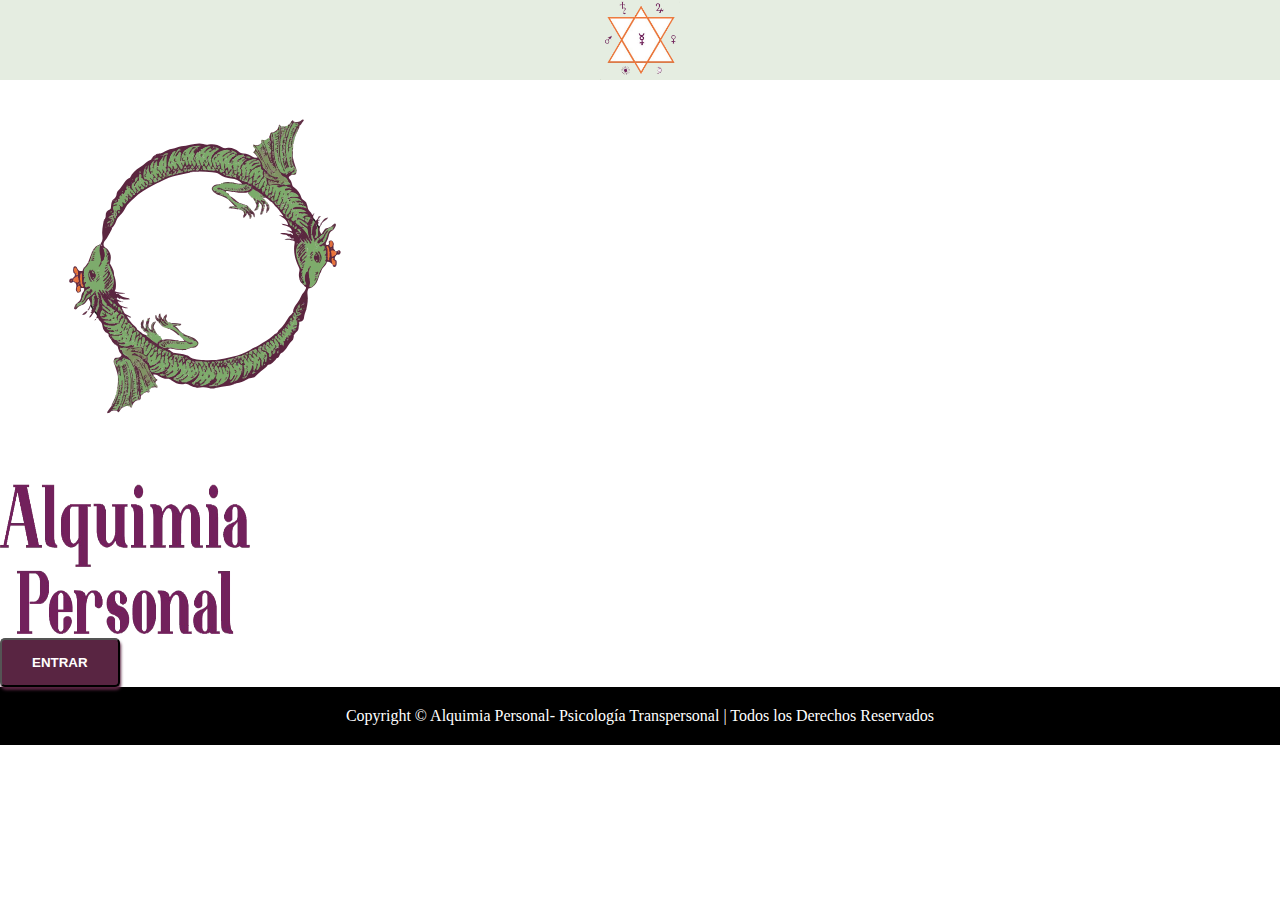
==== commit e6fc1054: "responsive index" ====
--- a/index.html
+++ b/index.html
@@ -17,3567 +17,3575 @@
 
 <body id="bg-alquimia">
     <div id="cont-all">
+        <!--navbar-->
+        <nav id="navbar-container" class="navbar navbar-expand-md navbar-dark mb-8" >
+            <div id="fluid-logo" class="container-fluid">
+                <img id="logo-navbar" src="./img/solo-triangulo.png">
+            </div>
+        </nav>
+        <!--end of navbar-->
 
-    <nav id="navbar-container" class="navbar navbar-expand-md navbar-dark mb-8" >
-        <div id="fluid-logo" class="container-fluid">
-            <img id="logo-navbar" src="./img/solo-triangulo.png">
-        </div>
-    </nav>
-
-
-        <div id="section-container" class="container">
-            <div class="row">
-                <div id="container-logo-serpent" class="col-sm-12 col-md-6 col-lg-6">
-                    <svg id="svg" viewBox="0 0 612 792" fill="none" xmlns="http://www.w3.org/2000/svg">
-                        <g id="logo-serpents-only">
-                        <g id="Group 1">
-                        <g id="serpents">
-                        <path id="Vector" d="M490.593 512.118C490.493 513.318 489.893 514.518 489.093 515.218C482.093 521.218 478.993 530.118 472.593 536.518C471.593 537.518 470.593 538.818 469.293 539.318C465.993 540.518 464.193 542.818 463.193 546.018C462.593 548.018 461.293 549.718 459.093 550.518C457.293 551.218 456.393 553.018 455.193 554.318C451.293 558.618 447.593 563.118 441.293 564.018C440.593 564.118 439.993 564.818 439.493 565.418C438.693 566.318 438.093 567.418 437.193 568.118C429.993 574.418 421.993 579.818 415.393 586.918C413.393 589.018 410.193 589.718 407.393 589.818C403.593 589.918 400.593 591.418 397.693 593.518C391.893 597.718 385.193 599.418 378.293 600.318C377.393 600.418 376.493 600.618 375.793 601.318C374.393 601.818 373.093 601.618 372.493 600.318C372.093 599.218 373.393 598.618 374.193 598.118C374.993 597.618 375.193 597.018 375.093 596.118C375.093 594.818 375.893 594.218 377.093 593.818C381.193 592.418 382.393 588.518 384.393 585.318C385.293 583.818 385.693 581.918 386.993 580.618C388.093 579.718 389.093 578.418 390.693 579.218C392.193 580.018 392.293 581.718 391.993 583.318C391.793 584.218 391.793 585.118 391.693 586.018C391.693 586.618 391.593 587.118 391.493 587.718C391.393 588.718 390.893 589.918 392.793 589.518C396.093 588.818 398.493 587.318 399.393 583.918C399.793 582.818 400.393 581.918 400.793 580.918C401.293 579.918 401.893 578.918 403.293 579.018C404.993 580.718 407.193 581.018 409.293 581.418C410.593 581.218 411.593 580.218 412.693 579.518C413.393 579.118 414.193 578.818 415.093 578.818C415.893 578.918 416.593 579.218 417.393 579.318C418.793 577.818 416.893 576.018 417.893 574.518C419.693 573.018 420.893 571.018 422.593 569.418C423.593 569.018 424.593 568.618 424.993 567.618C425.793 565.318 427.293 565.718 428.993 566.518C431.893 568.418 432.293 565.818 433.093 564.118C433.393 563.818 433.693 563.718 433.993 563.518C436.693 560.718 437.993 557.518 436.793 553.618C437.093 552.018 436.693 550.118 438.393 549.018C438.793 549.018 438.993 549.218 439.193 549.618C439.293 549.818 439.493 549.618 439.293 549.218C438.693 548.018 438.693 546.718 438.193 545.518C437.993 544.718 437.693 543.818 437.193 543.118C436.393 541.618 435.093 540.418 434.993 538.618C435.093 537.518 435.693 536.818 436.893 536.818C439.493 537.018 440.393 539.618 442.293 540.718C443.493 541.618 443.293 542.918 443.293 544.318C443.193 545.618 442.893 547.318 445.093 547.418C446.493 545.418 446.993 543.418 445.893 541.218C445.093 539.618 445.793 538.118 446.093 536.618C446.593 534.018 448.193 534.418 449.893 535.518C450.493 536.118 450.593 536.818 450.593 537.618C450.593 538.018 450.493 538.318 450.393 538.718C450.193 539.818 449.493 541.018 450.693 542.018C453.393 541.618 453.493 539.418 454.093 537.518C454.493 536.018 453.793 534.418 454.493 533.018C455.893 532.018 457.193 530.918 458.293 529.618C458.593 529.418 458.993 529.418 459.293 529.418C459.993 529.518 460.693 529.918 461.093 530.518C460.793 532.418 461.693 534.318 460.793 536.218C460.493 536.618 460.193 537.018 459.893 537.418C459.293 538.218 459.293 539.118 459.793 540.018C459.993 540.318 460.093 540.718 460.393 540.918C460.893 540.318 460.693 539.618 460.793 538.918C460.893 538.218 460.993 537.518 461.493 537.018C465.793 535.918 461.093 534.818 461.493 533.718C461.393 532.118 460.393 530.318 462.693 529.418C463.693 529.718 463.893 530.718 464.593 531.618C464.193 530.818 463.893 530.318 463.493 529.918C462.593 529.218 461.693 528.718 461.293 527.618C461.193 527.318 461.093 526.918 460.993 526.518C460.893 525.818 460.993 525.018 461.193 524.318C461.393 523.818 461.793 523.418 462.293 523.018C462.793 522.718 463.293 522.618 463.893 522.718C464.293 522.818 464.593 522.918 464.893 523.118C464.993 523.318 465.093 523.418 465.193 523.618C465.193 524.018 465.193 524.318 465.093 524.718C464.993 525.518 464.093 526.518 465.493 526.818C466.593 527.118 466.993 526.218 467.093 525.318C467.293 524.418 467.493 523.518 468.493 523.218C469.493 523.218 469.693 524.318 470.393 524.818C470.593 524.118 470.793 523.318 470.893 522.618C470.993 521.618 470.893 520.618 470.393 519.618C469.993 518.818 469.593 517.418 470.393 517.218C473.193 516.618 473.193 513.818 474.793 512.318C476.993 511.718 476.593 514.518 478.093 514.818C478.893 515.018 479.493 514.618 480.093 514.118C480.893 513.418 480.393 512.618 480.093 511.818C480.093 509.718 479.793 507.618 480.193 505.518C481.593 504.218 483.593 506.018 484.993 504.618C486.693 503.918 487.793 502.818 487.993 500.918C488.093 500.618 488.193 500.218 488.393 499.918C489.293 498.618 490.693 497.818 491.693 496.618C492.193 495.918 492.593 495.018 493.293 494.518C493.793 494.318 494.393 494.318 494.893 494.518C496.793 496.918 496.793 499.218 494.193 501.118C492.793 502.118 491.993 503.518 491.793 505.318C491.893 505.618 491.793 505.818 491.593 506.018C489.793 507.418 491.393 510.018 490.593 512.118Z" fill="#5B253F"/>
-                        <path id="Vector_2" d="M227.593 145.518C229.493 145.318 231.093 144.718 232.693 143.718C238.393 140.018 244.193 137.018 251.393 136.118C257.393 135.418 262.893 131.518 269.093 131.018C280.993 130.118 292.393 125.818 304.293 125.518C307.093 125.418 309.893 125.718 312.393 126.818C315.893 128.318 319.593 128.618 323.193 127.918C332.693 126.018 341.393 128.018 349.393 133.118C352.493 135.118 355.693 135.518 359.193 134.818C368.393 132.918 375.893 137.318 382.993 141.818C385.693 143.518 388.193 145.218 391.393 145.418C392.993 146.418 392.893 147.318 391.393 148.318C388.293 149.118 385.093 150.018 381.793 150.118C380.293 149.918 379.693 148.318 378.393 147.818C378.093 147.418 377.993 146.818 377.893 146.318C376.793 143.018 373.393 142.918 370.993 141.418C369.793 140.818 368.593 140.718 367.293 140.718C366.293 140.718 365.393 140.618 364.493 140.218C363.393 139.418 362.193 139.118 360.893 139.218C359.193 139.118 357.493 139.418 355.793 139.818C354.493 140.018 353.193 140.018 351.893 140.418C350.493 140.718 349.293 141.518 347.893 142.018C346.793 142.318 345.593 142.418 344.593 143.318C342.793 144.018 341.393 145.318 339.993 146.418C338.993 146.918 337.793 147.318 336.993 148.218C335.793 149.318 334.693 150.318 333.793 151.618C331.793 153.218 332.193 156.818 328.993 157.418C327.493 156.518 327.693 155.018 327.693 153.618C327.793 152.418 328.193 151.318 328.693 150.218C328.993 149.518 329.393 148.918 329.793 148.318C330.993 146.818 332.393 145.418 333.093 143.618C333.493 143.018 334.093 142.518 334.593 142.118C336.293 140.918 337.693 139.518 339.593 138.518C340.693 137.918 341.993 137.318 341.293 135.618C340.093 134.618 338.593 134.518 337.093 134.418C336.193 134.418 335.293 134.318 334.493 134.018C333.693 133.618 332.593 132.318 332.393 134.518C332.093 135.418 331.493 136.018 330.493 136.118C329.593 135.918 328.993 135.218 328.293 134.718C327.093 134.118 326.593 133.018 326.293 131.818C324.693 130.918 323.093 131.118 321.493 131.918C321.193 132.118 320.893 132.318 320.593 132.418C316.193 133.318 312.693 135.918 308.793 137.818C307.893 138.418 306.993 138.718 306.193 139.418C305.993 139.818 305.793 140.218 305.593 140.718C305.493 141.018 305.293 141.318 305.093 141.618C304.593 142.118 304.593 142.818 304.393 143.418C303.693 144.518 302.693 144.218 301.793 144.118C300.993 144.018 300.293 144.118 299.893 144.918C298.793 146.518 298.493 148.518 296.693 149.618C295.493 149.918 294.993 149.218 294.693 148.218C294.493 147.518 294.493 146.818 294.293 146.118C294.093 145.418 293.593 144.918 293.393 144.218C294.793 141.818 296.593 139.818 298.393 137.818C299.193 137.218 300.193 136.718 300.893 136.018C301.493 135.418 300.393 135.718 300.293 135.318C299.893 134.918 299.693 134.418 299.793 133.918C301.093 131.818 302.993 131.018 304.793 131.018C301.793 130.718 298.193 130.918 294.593 131.918C293.293 132.118 291.993 132.118 290.793 132.518C286.593 133.618 283.093 136.118 279.293 138.018C278.193 138.718 276.993 139.118 275.993 139.918C273.993 141.418 273.693 144.018 272.493 146.018C271.693 147.318 271.393 149.018 269.793 149.718C268.093 149.818 267.893 148.618 267.693 147.318C267.593 146.518 267.693 145.818 267.993 145.018C268.593 143.618 267.993 142.818 266.693 142.318C265.693 141.918 264.693 141.518 264.493 140.318C264.493 139.918 264.693 139.618 264.993 139.418C266.693 138.618 269.293 139.218 269.893 136.418C268.293 135.618 266.893 136.218 265.593 137.118C263.593 137.718 262.693 139.718 260.893 140.518C259.893 140.818 258.793 141.118 257.793 141.418C253.893 141.418 251.793 143.818 250.193 147.018C249.593 147.918 248.993 148.718 248.493 149.718C247.793 151.018 247.393 152.318 246.993 153.718C245.493 157.518 244.693 161.518 243.393 165.418C243.293 165.818 243.093 166.218 242.993 166.618C242.193 167.918 241.593 169.718 239.593 167.918C238.493 163.318 239.293 158.618 238.993 154.018C238.893 152.718 238.993 151.418 239.293 150.218C239.493 149.518 239.793 148.818 240.193 148.118C240.493 147.418 241.193 146.918 241.393 146.218C240.893 145.518 240.393 146.118 239.893 146.118C237.793 146.318 236.093 147.718 234.093 148.318C232.493 149.018 230.293 147.218 229.193 149.618C226.593 149.918 226.293 148.518 226.693 146.418C226.993 146.018 227.293 145.818 227.593 145.518Z" fill="#5B2540"/>
-                        <path id="Vector_3" d="M117.593 275.218C119.093 273.218 119.393 270.918 119.293 268.518C119.093 262.318 121.693 258.418 127.493 256.318C129.493 255.618 129.393 254.118 129.593 252.618C130.193 248.518 129.993 244.218 131.893 240.318C132.493 239.418 132.893 238.318 134.293 238.418C135.493 239.018 136.193 240.618 137.893 240.118C139.093 239.918 140.193 239.718 139.993 238.118C139.093 235.818 140.593 235.718 142.193 235.618C142.793 235.718 143.393 235.818 143.893 236.218C146.093 239.718 145.593 241.518 141.693 243.118C139.193 244.118 136.393 244.618 135.093 247.618C134.693 247.818 135.693 248.018 135.293 247.618C135.093 247.518 135.193 247.418 135.393 247.218C136.093 246.718 136.793 246.618 137.693 246.718C138.793 247.018 139.493 247.518 139.293 248.818C138.793 249.718 137.893 249.818 137.093 250.118C134.393 251.118 134.093 253.018 135.093 255.418C137.393 261.718 137.293 262.218 133.493 264.518C132.693 264.818 131.893 265.218 130.893 265.218C131.693 265.418 132.593 264.818 133.393 265.418C133.593 265.718 133.793 266.018 133.793 266.418C133.693 267.218 133.093 267.718 132.393 268.018C131.393 268.418 130.493 268.818 129.593 269.518C127.993 270.618 126.293 271.518 125.193 273.118C123.893 276.418 126.693 274.318 127.493 274.818C128.193 274.918 128.893 275.118 129.493 275.618C130.093 276.118 130.493 276.818 130.293 277.618C129.893 278.618 129.293 279.218 128.393 279.718C127.693 280.018 126.893 280.118 126.193 280.018C124.793 279.918 123.993 278.818 122.593 278.618C123.393 279.018 124.393 279.118 124.393 280.218C124.393 280.718 124.193 281.218 123.893 281.718C123.993 282.618 121.893 282.518 122.993 283.818C124.293 284.718 125.593 285.618 125.193 287.618C125.093 288.218 123.993 288.718 124.993 289.518C125.193 289.718 125.393 290.018 125.493 290.218C126.593 291.418 127.993 290.018 129.193 290.518C130.593 290.918 131.593 291.718 131.793 293.318C131.893 294.818 130.993 296.018 130.293 297.318C126.393 304.218 123.193 311.518 118.093 317.818C115.393 321.218 113.793 325.318 116.193 329.818C110.493 334.818 110.493 334.818 108.593 327.118C108.593 326.718 108.693 326.418 108.893 326.018C109.393 322.818 111.793 320.418 112.493 317.218C112.993 314.818 113.293 312.518 112.893 310.218C111.193 299.918 113.493 289.918 115.193 279.918C115.293 279.118 115.193 277.918 116.493 277.818C117.093 277.018 117.093 276.018 117.593 275.218Z" fill="#5B263F"/>
-                        <path id="Vector_4" d="M526.093 411.318C524.593 413.018 521.693 411.218 520.593 413.518C518.893 417.018 518.393 420.818 518.893 424.618C520.193 434.218 518.993 443.618 516.693 452.918C516.593 453.318 516.693 453.718 516.693 454.118C514.893 454.118 513.993 452.518 512.493 451.918C512.193 449.618 510.893 449.518 508.893 450.018C505.693 450.818 505.293 450.318 506.193 446.718C507.193 445.618 508.493 444.918 509.893 444.318C510.893 443.518 511.893 442.918 512.993 442.318C514.093 441.618 513.793 440.618 513.593 439.618C513.193 438.318 512.693 439.218 512.193 439.618C511.293 440.718 510.793 441.918 510.593 443.218C510.393 443.818 509.893 444.018 509.393 444.318C508.993 444.418 508.693 444.518 508.293 444.518C506.993 444.518 505.793 444.118 504.693 443.418C503.693 442.318 503.093 443.118 502.593 443.918C501.693 444.718 501.093 445.718 500.793 446.918C500.393 447.918 500.493 448.918 500.493 449.918C500.493 450.218 500.393 450.518 500.193 450.818C499.593 451.218 498.693 451.318 498.493 452.218C498.293 452.718 498.193 453.118 497.993 453.618C495.593 456.818 497.493 459.618 498.793 462.518C498.993 463.918 498.093 464.918 497.593 466.118C497.393 466.418 497.093 466.618 496.793 466.818C495.093 466.318 495.093 464.718 494.593 463.418C494.193 462.318 494.093 461.118 492.493 461.018C491.493 460.818 490.693 460.418 490.193 459.518C490.193 452.118 494.393 446.618 498.593 441.318C502.093 436.818 504.893 431.918 506.993 426.618C507.793 424.718 508.693 423.018 510.093 421.618C510.793 420.918 511.593 420.118 512.193 419.218C513.593 417.118 514.693 414.818 515.693 412.618C517.393 409.018 512.393 409.518 512.093 407.018C511.793 406.318 511.493 405.618 511.793 404.818C514.193 404.318 515.893 403.518 514.193 400.618C513.293 399.018 513.193 397.118 512.693 395.318C512.393 393.018 512.293 390.818 512.693 388.518C513.793 384.718 513.993 380.518 518.193 378.018C519.593 377.218 518.193 374.318 519.993 373.018C520.393 372.918 520.793 373.018 521.093 373.318C522.093 375.018 521.993 376.918 522.393 378.718C522.293 382.818 523.193 386.918 523.393 390.918C523.293 392.618 523.193 394.318 524.193 395.818C525.193 399.018 525.493 402.118 524.093 405.318C523.493 405.818 522.793 406.218 521.693 404.618C522.093 406.118 522.893 406.618 523.193 407.318C523.493 408.518 524.393 409.218 525.493 409.618C525.893 410.318 526.293 410.618 526.093 411.318Z" fill="#5C263E"/>
-                        <path id="Vector_5" d="M167.393 193.618C171.393 184.318 178.893 177.918 186.993 172.918C191.193 170.318 194.893 167.718 198.193 164.318C201.393 161.018 205.693 159.618 209.493 157.218C210.993 156.618 211.393 155.318 211.693 154.018C212.893 152.518 214.293 151.318 215.593 150.018C216.193 149.718 217.393 149.918 217.193 150.218C215.693 152.418 218.193 155.618 215.293 157.418C213.693 158.118 212.993 159.218 213.593 161.018C213.293 162.218 212.293 163.018 211.793 164.118C210.993 165.618 209.793 166.818 209.093 168.418C208.293 169.418 208.393 170.718 208.293 171.918C207.893 174.218 207.893 176.418 208.293 178.718C208.493 179.318 208.693 180.018 208.993 180.618C209.093 180.918 209.293 181.218 209.393 181.518C209.593 182.118 209.793 182.718 209.893 183.418C209.993 184.418 210.593 185.318 210.693 186.318C210.693 186.918 210.493 187.418 209.993 187.718C207.093 188.018 206.393 185.618 205.293 183.718C204.893 182.818 204.593 181.818 204.493 180.818C204.293 177.618 204.593 174.318 204.293 171.118C202.993 173.218 203.693 176.118 201.393 177.818C201.193 177.918 201.093 178.018 200.893 178.118C200.493 178.218 200.193 178.318 199.793 178.318C198.793 178.118 198.293 177.318 197.893 176.418C197.793 176.018 197.693 175.718 197.693 175.318C197.893 174.618 198.193 174.018 198.393 173.318C198.493 173.118 198.593 172.918 198.693 172.718C198.193 173.018 198.293 173.618 197.993 174.118C197.993 175.018 195.993 174.918 196.893 176.318C195.893 180.918 194.293 185.418 195.193 190.218C195.193 190.918 195.193 191.618 195.193 192.318C195.093 193.518 195.393 194.618 196.093 195.518C196.293 195.818 196.493 196.018 196.693 196.318C197.093 197.018 197.893 197.618 197.393 198.618C196.993 198.918 196.493 199.118 195.893 199.018C195.493 198.918 195.193 198.818 194.893 198.718C193.893 197.718 193.193 196.518 191.893 195.918C190.893 195.218 189.693 194.718 189.093 193.618C189.293 190.818 188.893 188.118 186.693 186.018C186.093 185.118 185.293 184.218 185.893 183.018C186.093 182.718 186.293 182.518 186.693 182.418C187.093 182.218 187.493 183.118 187.793 182.618C188.093 182.218 187.793 182.818 187.593 182.318C186.693 181.618 185.793 182.018 184.993 182.218C182.693 184.518 183.793 185.418 186.393 185.718C186.693 186.218 186.793 186.718 186.793 187.318C186.493 188.918 185.793 190.418 185.393 191.918C184.793 193.518 186.093 194.918 185.993 196.518C185.793 197.518 185.393 198.418 184.393 198.918C182.893 199.318 181.993 198.718 181.493 197.318C181.293 196.318 181.293 195.318 181.493 194.418C181.593 194.118 181.693 193.818 181.793 193.418C181.893 193.218 181.893 193.018 181.893 193.118C181.993 193.618 181.093 192.918 181.593 193.218C181.193 193.618 180.693 193.918 180.193 194.218C179.493 194.718 179.093 195.318 178.793 196.118C178.193 197.918 177.993 199.918 177.093 201.618C176.493 202.518 175.193 202.418 174.593 203.418C174.193 204.218 173.793 205.018 172.893 205.418C172.293 205.618 171.793 205.518 171.193 205.418C170.693 205.218 170.293 204.818 169.993 204.218C169.893 203.818 169.993 203.518 170.193 203.118C169.993 202.918 171.193 202.518 170.093 202.518C169.893 202.518 169.693 203.318 169.293 203.718C168.593 204.118 167.793 204.018 167.093 203.618C165.893 202.318 165.893 200.518 166.793 199.318C168.493 197.218 168.093 195.518 167.393 193.618Z" fill="#5A263E"/>
-                        <path id="Vector_6" d="M297.193 608.518C291.793 608.418 287.593 605.418 282.993 603.118C280.493 601.818 278.093 601.318 275.093 601.818C265.293 603.718 256.893 599.918 249.093 594.318C246.993 592.818 244.793 591.618 242.293 591.718C235.193 591.918 228.893 589.518 223.193 585.518C220.493 583.618 217.493 583.618 214.593 583.318C211.893 583.018 214.193 584.718 214.193 585.618C214.693 586.018 214.593 586.618 214.393 587.118C214.093 587.318 213.693 587.418 213.293 587.318C212.193 586.818 211.493 585.918 210.893 584.918C209.893 582.918 207.593 581.418 208.193 578.718C208.693 577.718 209.693 577.518 210.693 577.418C211.493 577.418 212.193 577.518 212.893 577.718C213.993 578.418 215.193 578.718 216.393 578.718C219.293 579.118 222.193 578.718 225.093 578.618C226.693 579.118 228.893 578.418 229.493 580.818C229.393 581.818 228.493 582.118 227.993 582.818C227.693 584.418 229.193 584.318 229.993 584.918C232.193 585.518 234.493 585.018 236.693 585.318C237.293 585.318 237.793 585.518 238.293 585.718C238.993 586.118 239.393 586.718 239.793 587.318C239.993 587.518 240.293 587.818 240.493 588.018C242.493 588.518 244.493 589.118 246.493 587.918C250.893 586.418 255.393 584.918 258.493 581.118C259.893 579.918 260.893 578.318 261.893 576.718C262.993 575.518 264.293 574.418 265.193 573.018C266.093 571.618 267.293 570.718 268.993 571.918C270.493 575.718 268.593 578.618 266.493 581.518C264.593 583.518 262.293 585.018 260.093 586.518C259.693 586.818 259.393 587.218 259.093 587.618C258.693 588.218 258.293 588.718 257.693 589.118C256.493 589.818 255.093 589.818 253.893 590.318C253.493 590.518 252.893 590.618 252.893 591.218C252.893 591.618 253.393 591.718 253.693 591.818C255.993 592.518 257.793 593.918 259.893 594.918C261.893 595.818 263.193 595.518 264.193 593.518C265.393 593.218 266.393 593.318 267.393 594.118C268.193 595.318 269.193 596.218 270.493 596.918C270.793 597.118 271.093 597.318 271.393 597.518C273.693 598.418 276.293 597.618 278.593 598.218C278.893 598.318 279.193 598.218 279.093 598.218C278.993 598.118 278.893 598.018 278.793 597.918C278.793 597.518 278.893 597.218 279.193 597.018C284.993 595.918 289.393 592.218 294.193 589.118C295.393 588.318 296.493 587.418 297.493 586.418C299.193 584.718 299.993 582.118 302.393 581.118C303.993 581.218 304.293 582.418 304.393 583.618C304.293 585.918 303.093 587.818 301.793 589.618C299.093 592.118 297.193 595.318 294.293 597.518C293.393 598.218 292.193 598.618 291.493 599.518C291.093 601.918 293.593 602.118 294.593 603.418C296.793 604.918 299.493 603.718 301.793 604.518C304.093 605.118 302.993 603.318 303.193 602.518C303.693 601.318 304.593 600.918 305.893 601.118C306.793 601.618 307.193 602.418 307.293 603.418C307.293 603.818 307.193 604.118 306.993 604.518C305.793 605.718 305.093 607.618 302.993 607.918C301.193 608.618 299.293 609.418 297.193 608.518Z" fill="#5B2640"/>
-                        <path id="Vector_7" d="M487.293 187.918C486.293 188.518 485.193 189.018 484.293 189.718C482.093 191.618 480.393 193.418 483.593 196.318C486.693 199.218 487.793 203.518 488.593 207.618C488.993 209.918 490.193 211.318 492.093 212.518C499.993 217.518 504.193 225.118 507.093 233.718C507.493 234.818 508.093 235.718 509.393 236.518C512.893 238.818 516.593 241.118 517.493 245.818C516.293 247.018 515.693 249.318 513.293 247.818C512.293 246.918 511.993 245.318 510.393 245.018C510.093 244.918 509.793 244.718 509.493 244.518C508.193 243.318 508.893 241.218 507.293 240.118C506.993 239.918 506.793 239.618 506.493 239.418C502.493 236.118 497.793 234.818 492.793 234.218C490.893 234.318 488.893 234.018 486.993 234.518C486.393 234.618 485.793 234.618 485.193 234.418C484.393 234.018 483.993 233.318 484.093 232.318C484.393 231.718 484.793 231.218 485.393 231.018C485.993 230.718 486.593 230.618 487.293 230.618C491.093 230.518 494.893 230.618 498.593 230.518C500.993 229.718 499.093 228.818 498.593 227.918C498.393 227.718 498.093 227.418 497.893 227.218C497.093 226.318 495.993 226.118 494.993 225.418C494.393 224.918 493.693 224.318 492.893 224.118C490.793 223.418 488.693 223.018 486.493 222.918C485.693 222.718 484.993 222.518 484.593 221.718C484.493 221.418 484.493 221.018 484.593 220.718C484.693 220.018 485.993 220.018 485.693 219.018C484.393 218.318 483.093 218.318 481.693 218.218C480.393 218.218 479.093 218.218 478.093 219.118C477.693 219.318 477.393 219.518 476.893 219.618C475.193 219.818 473.493 219.718 473.293 217.618C473.093 215.618 474.293 214.418 476.193 214.018C477.393 213.718 478.493 213.618 479.693 213.318C480.893 213.118 482.193 213.118 483.393 213.318C484.093 213.418 484.693 213.918 485.393 214.118C485.893 214.218 486.193 213.918 485.693 214.018C485.193 214.218 485.593 213.518 485.493 214.018C485.293 214.518 484.693 213.718 485.093 213.918C483.093 212.918 480.993 212.318 478.893 211.818C478.593 211.718 478.293 211.618 477.993 211.418C477.693 211.218 477.593 211.018 477.393 210.718C476.593 209.718 474.693 210.518 474.193 209.018C474.093 208.418 474.193 207.918 474.693 207.418C475.993 206.618 477.393 206.718 478.793 206.818C479.193 206.918 479.493 207.018 479.893 207.118C481.093 207.818 482.293 208.918 483.593 207.418C484.293 204.418 480.293 204.118 480.193 201.618C479.793 200.418 479.393 199.318 478.693 198.218C476.593 195.418 474.193 193.018 470.893 191.518C468.193 189.918 465.693 188.018 465.393 184.518C465.793 183.418 466.693 183.118 467.693 183.018C468.093 183.018 468.493 183.018 468.793 183.018C471.393 184.318 474.093 184.318 476.793 183.718C477.593 184.418 476.893 185.318 477.193 186.218C478.093 185.118 479.193 184.418 479.993 183.518C480.393 183.118 480.793 182.818 481.393 182.718C483.193 182.618 484.793 181.618 486.693 181.618C487.893 181.718 488.893 182.018 489.093 183.418C489.093 184.518 488.193 185.218 487.493 185.918C487.293 186.318 487.193 186.618 487.293 187.118C487.593 187.418 487.493 187.718 487.293 187.918Z" fill="#5B2640"/>
-                        <path id="Vector_8" d="M122.993 501.618C116.993 499.118 113.993 494.218 112.993 488.118C112.293 483.718 111.293 479.718 107.493 476.918C106.493 476.118 105.693 474.918 105.293 473.718C104.493 471.318 103.493 470.418 101.193 472.318C100.393 470.118 102.193 468.518 101.893 466.718C102.193 465.618 101.993 464.718 101.393 463.818C101.193 462.318 99.993 461.018 100.593 459.418C102.493 455.118 104.093 450.718 105.293 446.218C105.993 443.518 107.493 442.318 110.293 443.618C110.493 443.918 110.693 444.218 110.693 444.618C109.093 447.718 111.993 449.418 112.893 451.718C113.393 453.018 114.493 454.118 113.293 455.518C111.193 459.118 108.193 462.418 110.393 467.018C110.893 467.518 111.193 468.118 111.493 468.818C111.593 469.118 111.693 469.518 111.693 469.818C111.893 471.018 112.793 471.318 113.793 471.418C116.693 472.118 119.493 473.118 122.493 472.818C123.793 472.918 125.193 472.918 125.693 474.518C125.193 476.718 123.393 476.318 121.893 476.418C120.193 476.518 118.493 476.418 116.793 476.618C115.693 477.718 117.093 477.618 117.493 478.018C117.993 478.218 118.493 478.518 118.893 478.718C120.693 479.918 122.793 480.418 124.693 481.318C124.993 481.518 125.293 481.718 125.593 481.918C127.993 482.718 130.393 482.118 132.793 482.318C134.193 482.318 135.593 482.318 136.893 482.618C136.893 482.618 137.093 482.518 136.993 482.518C136.993 482.418 136.893 482.318 136.793 482.218C136.893 481.818 136.993 481.518 137.393 481.318C138.293 480.918 139.293 480.818 140.293 480.818C141.093 480.818 141.893 480.818 142.693 480.918C143.293 481.018 143.893 481.318 144.393 481.818C144.593 482.818 144.093 483.518 143.393 484.118C138.293 487.718 132.593 488.518 126.593 487.218C126.193 487.018 125.993 486.718 125.793 486.418C125.793 486.118 125.893 485.918 126.093 485.918C126.393 485.918 126.293 485.518 126.193 485.518C124.393 486.218 122.593 486.018 120.793 486.018C119.393 486.118 117.993 485.718 116.493 485.718C118.193 488.518 120.993 488.518 123.393 489.318C123.693 489.518 123.893 489.818 123.993 490.118C123.993 491.018 123.293 491.618 122.793 492.218C122.593 492.718 122.893 493.018 123.293 493.218C124.493 493.718 125.793 494.118 127.093 494.518C128.093 494.818 129.093 495.018 130.193 495.118C131.993 494.918 133.393 496.118 135.093 496.318C136.193 496.418 137.493 496.418 137.293 497.818C136.993 499.518 135.393 499.818 133.993 500.118C132.393 500.218 130.793 500.318 129.293 499.618C128.293 499.318 127.493 498.018 126.393 499.318C127.093 500.618 128.893 501.018 128.993 502.818C128.993 504.218 128.993 505.618 128.993 507.018C128.993 508.318 128.693 509.618 126.893 509.518C125.193 508.018 124.793 506.218 125.193 504.018C124.893 503.018 124.093 502.218 122.993 501.618Z" fill="#5B2740"/>
-                        <path id="Vector_9" d="M167.393 193.618C169.793 195.118 170.293 196.818 168.093 199.018C166.993 200.118 167.493 201.718 167.393 203.118C168.093 204.818 169.393 204.218 170.593 203.918C170.893 204.218 171.093 204.418 171.393 204.718C172.693 206.218 171.493 207.918 171.693 209.518C171.693 210.318 171.693 211.218 171.593 212.018C171.393 214.518 169.793 215.318 167.593 215.418C166.893 215.418 166.393 215.018 166.093 214.518C165.593 213.418 165.593 212.318 165.893 211.118C165.793 210.718 166.893 210.618 166.193 210.118C165.793 209.818 165.493 210.218 165.293 210.518C165.093 210.918 164.693 211.318 164.393 211.618C163.993 211.918 163.593 212.218 162.993 212.218C162.593 212.118 162.393 212.018 162.193 211.718C161.993 211.618 162.093 210.918 161.693 211.118C161.393 211.318 161.393 211.918 161.293 212.418C161.093 213.718 161.293 215.018 161.893 216.218C162.193 216.818 162.393 217.918 161.893 218.018C157.993 219.018 158.593 223.318 156.193 225.518C155.793 225.918 155.393 226.318 154.993 226.618C153.293 228.418 152.593 225.118 151.193 225.918C150.593 226.918 150.093 228.018 149.293 228.818C147.393 230.018 146.993 231.718 147.493 233.718C147.593 234.318 147.493 234.818 147.293 235.418C147.093 235.718 146.793 236.018 146.493 236.118C145.093 236.518 143.993 235.918 142.993 235.218C142.793 235.018 142.793 234.818 142.793 234.518C142.593 234.518 142.593 234.718 142.593 235.018C142.693 235.518 142.493 236.018 142.093 236.418C141.493 236.518 140.993 236.718 140.393 236.818C140.693 237.218 140.993 237.618 141.293 238.018C140.793 238.418 140.293 238.818 139.693 238.918C137.893 239.418 135.993 238.618 134.193 238.818C133.493 239.318 132.693 239.818 131.993 240.418C132.293 238.118 133.693 236.618 135.493 235.418C138.793 233.218 140.493 230.118 140.893 226.318C141.193 223.618 141.793 220.818 143.793 219.118C149.493 214.618 152.293 207.918 156.593 202.518C159.593 198.618 162.793 195.218 167.393 193.618Z" fill="#5C253F"/>
-                        <path id="Vector_10" d="M375.493 596.618C376.293 597.118 377.793 597.918 375.893 598.518C374.793 598.918 373.893 599.418 372.993 600.218C373.793 601.118 374.693 601.318 375.793 601.518C370.493 604.018 364.893 605.318 359.193 605.918C352.493 606.618 345.993 607.818 339.493 609.518C337.693 608.218 337.593 607.518 339.093 606.518C340.093 605.818 341.793 606.218 342.293 604.618C342.493 604.318 342.693 603.918 342.993 603.618C348.193 600.418 354.293 598.718 358.493 593.818C360.493 590.218 362.593 586.618 362.693 582.418C362.993 580.018 362.193 577.518 363.593 575.318C364.193 574.818 364.793 574.718 365.493 575.018C367.593 576.418 367.393 578.618 367.193 580.618C366.993 582.818 366.593 584.918 366.293 587.118C366.093 587.918 365.793 588.618 365.593 589.418C365.293 590.418 364.993 591.618 366.293 592.218C367.393 592.718 367.893 591.718 368.593 591.118C369.593 590.218 370.093 588.918 370.593 587.718C371.293 586.318 371.793 584.718 373.593 584.318C374.793 584.318 375.493 584.918 375.593 586.118C375.593 587.818 374.693 589.118 373.993 590.518C371.993 592.618 371.093 595.718 368.593 597.418C368.493 597.718 367.693 597.718 368.193 598.118C368.493 598.318 369.193 598.018 369.593 597.718C370.493 597.018 370.993 595.918 372.193 595.618C372.993 595.518 373.693 596.018 374.393 596.318C374.693 596.218 375.193 596.318 375.493 596.618Z" fill="#5C2640"/>
-                        <path id="Vector_11" d="M513.393 247.418C515.393 248.618 515.593 245.218 517.293 245.818C519.193 248.718 518.793 252.218 520.093 255.318C521.893 259.718 526.593 261.818 527.693 266.518C527.993 267.718 529.193 266.418 529.993 266.218C530.493 266.318 530.693 266.618 530.793 267.118C530.493 268.418 530.093 269.718 529.793 271.118C529.093 272.018 527.793 272.218 527.193 273.218C526.593 273.818 526.193 274.718 525.093 274.318C524.193 273.118 524.393 271.718 524.593 270.318C524.593 270.118 524.593 269.918 524.593 270.018C524.293 270.018 524.093 270.118 523.893 270.218C521.693 271.018 518.993 269.718 516.993 271.618C516.093 272.018 515.093 272.118 514.093 272.118C512.793 272.018 511.493 272.018 510.793 270.718C510.593 269.818 510.893 269.118 511.493 268.518C512.893 267.518 514.493 267.018 516.193 267.118C518.393 267.218 516.793 266.818 516.293 266.518C515.493 265.918 514.493 265.418 513.693 264.818C512.093 263.718 510.693 264.418 509.293 265.318C507.293 266.018 505.393 264.818 503.393 265.118C502.093 265.318 501.193 264.418 500.793 263.218C500.193 261.618 500.893 260.718 502.393 260.218C502.993 260.118 503.593 260.118 504.293 260.218C508.293 261.218 512.593 259.718 515.393 260.918C510.293 256.318 502.993 255.618 495.293 256.818C494.193 257.118 493.093 257.118 491.993 257.118C490.593 257.018 489.193 257.118 488.593 255.418C489.193 252.518 491.193 251.218 493.993 251.018C497.693 251.018 501.493 251.018 505.193 251.018C508.593 250.918 511.893 251.718 515.393 252.618C514.793 250.018 511.793 250.518 510.893 248.718C511.193 247.418 511.893 246.618 513.393 247.418Z" fill="#5C2640"/>
-                        <path id="Vector_12" d="M577.593 345.418C574.393 347.818 572.093 350.618 573.093 355.018C572.093 355.918 571.293 355.318 570.493 354.618C568.693 352.718 567.693 352.918 567.593 355.618C567.493 357.318 567.793 358.918 568.393 360.618C568.893 362.218 569.593 363.818 568.393 365.418C567.393 365.618 567.493 364.818 567.193 364.318C565.493 361.018 561.393 359.018 558.093 359.918C557.793 360.018 557.293 360.318 557.293 360.518C555.893 367.818 548.293 371.318 546.093 378.118C545.493 379.318 545.293 380.718 544.593 381.818C542.693 384.518 542.193 387.718 541.293 390.718C540.193 390.818 540.093 390.018 539.793 389.318C539.693 388.718 539.693 388.218 539.693 387.618C541.093 381.118 543.693 375.218 547.893 370.018C549.593 367.918 551.393 365.818 552.693 363.318C553.493 361.818 555.193 360.418 553.293 358.518C553.093 358.318 552.993 357.918 553.193 357.818C555.393 355.018 553.093 351.518 554.693 348.718C554.393 347.918 553.693 347.318 553.493 346.518C553.293 345.018 553.993 343.718 554.893 342.618C555.093 342.318 555.393 342.118 555.593 341.818C556.893 340.718 556.193 339.918 555.193 339.118C554.893 338.618 554.793 338.018 554.793 337.418C554.793 336.718 554.893 336.118 555.193 335.518C556.293 334.018 557.493 333.318 559.193 334.618C560.493 337.118 559.793 339.818 559.993 342.518C559.893 343.918 559.993 345.318 560.093 346.718C559.993 347.818 559.793 348.918 559.993 350.018C560.493 351.618 559.793 353.318 560.293 355.118C561.393 354.518 560.893 353.518 561.093 352.718C561.193 352.218 561.293 351.718 561.593 351.218C561.793 350.918 562.093 350.718 562.393 350.618C563.293 347.218 561.993 343.618 562.893 340.218C564.093 338.118 565.193 338.418 565.993 340.518C566.493 341.918 565.993 343.618 566.993 344.918C568.393 349.118 568.393 349.118 572.593 346.618C574.793 345.318 575.393 343.218 575.793 340.918C575.993 340.218 576.593 339.718 577.093 339.218C577.593 338.918 578.093 338.718 578.493 338.418C579.093 338.018 579.493 338.318 579.893 338.718C580.893 339.418 579.793 340.918 580.893 341.718C582.493 344.818 582.493 344.818 577.593 345.418Z" fill="#5A273F"/>
-                        <path id="Vector_13" d="M78.693 369.418C80.193 367.318 81.793 365.218 83.293 363.018C84.093 362.518 84.293 361.418 85.293 361.218C85.693 361.218 85.993 361.418 86.193 361.718C86.893 363.618 85.893 365.018 84.793 366.318C83.893 367.518 82.993 368.918 81.893 370.018C76.793 374.918 76.593 381.018 77.493 387.318C77.393 387.718 77.293 388.218 76.993 388.318C74.293 389.218 76.793 389.418 77.193 389.818C76.793 390.918 76.893 391.418 77.693 392.318C77.893 393.318 77.493 394.118 76.793 394.818C75.093 395.418 75.693 396.418 76.293 397.418C76.793 398.718 76.893 400.218 79.093 399.218C80.493 398.518 81.693 399.118 81.493 401.018C80.993 402.518 80.393 403.818 79.093 404.718C77.493 405.318 76.193 406.518 74.493 406.818C72.293 405.718 71.793 403.718 71.693 401.418C71.893 400.118 71.593 398.818 71.493 397.618C71.393 396.718 71.393 395.818 71.393 394.818C71.593 391.218 71.593 387.718 70.993 384.118C70.793 383.618 70.493 383.618 70.093 383.918C69.893 384.118 69.593 384.318 69.393 384.418C67.893 385.618 69.593 386.218 69.893 387.118C70.693 389.518 69.593 391.818 69.293 394.118C68.593 395.618 69.993 398.618 66.593 398.318C66.193 398.218 65.893 397.918 65.693 397.618C64.693 395.718 65.693 393.418 64.293 391.718C63.993 391.218 63.893 390.618 63.793 390.118C63.693 389.518 63.693 389.018 63.693 388.418C63.693 387.818 63.693 387.318 63.693 386.718C63.693 386.318 63.693 386.018 63.693 385.618C64.193 381.618 63.293 377.818 61.093 374.418C60.693 373.718 60.193 372.918 59.393 373.018C58.293 373.118 58.293 374.218 57.993 375.118C57.193 377.518 59.893 379.818 58.393 382.318C57.793 382.518 57.293 382.418 56.693 382.118C55.593 381.818 55.093 381.118 55.193 380.018C54.793 377.718 54.693 375.418 55.193 373.118C54.993 370.718 56.293 368.918 58.393 368.618C60.493 368.318 61.693 370.118 62.593 372.118C64.193 375.818 66.093 378.418 71.193 378.418C75.293 378.418 73.293 375.018 74.993 374.118C75.893 372.418 77.693 371.218 78.693 369.418Z" fill="#5C273F"/>
-                        <path id="Vector_14" d="M303.593 606.918C305.293 607.018 304.593 603.918 306.693 604.518C308.193 604.218 309.693 604.318 311.193 604.318C312.393 604.018 313.793 605.318 314.793 603.618C316.393 601.818 318.593 601.518 320.793 601.218C322.593 601.318 324.193 601.218 324.393 598.918C324.093 597.118 324.193 596.018 325.993 594.418C328.093 592.618 329.893 591.318 332.493 591.118C334.093 590.018 333.693 586.818 336.693 587.118C338.593 589.018 337.993 591.418 337.893 593.718C337.493 595.918 336.193 597.718 334.493 599.218C333.093 600.218 331.793 601.318 331.393 603.218C331.293 603.518 331.093 603.818 330.793 604.118C329.493 605.418 327.393 604.618 326.093 605.918C328.293 605.918 330.493 606.418 332.693 605.418C332.993 605.018 333.393 604.618 333.893 604.318C335.093 604.118 336.093 604.418 337.093 605.118C337.693 606.718 338.293 608.318 337.093 609.918C332.593 611.218 327.893 611.518 323.593 610.018C318.093 608.218 312.693 607.718 306.993 608.918C305.993 609.118 304.893 609.018 303.893 609.118C302.893 608.418 302.993 607.618 303.593 606.918Z" fill="#5C2741"/>
-                        <path id="Vector_15" d="M391.393 147.718C392.693 147.018 391.793 146.218 391.493 145.418C398.493 145.218 404.393 148.018 410.093 151.718C413.093 153.718 416.393 154.218 419.993 153.218C419.593 152.718 419.593 152.118 419.793 151.618C423.393 151.618 423.293 155.218 424.993 157.018C425.093 157.418 425.093 157.818 424.893 158.218C424.293 159.118 423.393 159.518 422.293 159.618C421.293 159.718 420.293 159.718 419.293 159.418C418.693 159.218 418.193 159.018 417.693 158.718C414.493 157.718 411.293 158.018 408.093 158.518C407.593 158.818 407.093 159.018 406.593 159.218C403.293 160.118 399.893 160.718 397.193 162.918C396.693 163.318 396.093 163.618 395.793 164.118C395.393 165.418 396.893 166.018 396.793 167.218C396.793 167.818 396.593 168.318 395.993 168.618C394.093 169.218 392.393 168.518 390.693 167.718C389.893 166.918 389.793 165.918 389.893 164.818C389.893 164.418 389.993 164.018 390.193 163.618C390.693 162.518 391.393 161.618 391.993 160.718C393.193 159.518 394.493 158.718 395.993 157.918C396.193 157.818 396.393 157.718 396.693 157.518C396.293 157.418 395.893 157.718 395.493 157.718C394.693 157.718 394.093 157.418 393.693 156.718C393.093 152.918 391.193 156.518 389.893 156.118C389.493 156.218 389.193 156.218 388.793 156.218C387.693 155.918 387.093 155.318 387.393 154.118C388.393 152.618 389.793 151.618 391.493 151.018C392.093 150.918 392.693 150.918 393.193 151.318C393.193 150.818 392.493 150.818 392.393 150.318C393.193 149.118 390.993 148.818 391.393 147.718Z" fill="#5A2741"/>
-                        <path id="Vector_16" d="M512.593 451.718C514.793 451.118 515.593 452.718 516.593 454.118C514.493 459.718 512.493 465.318 511.793 471.518C511.393 475.018 507.693 478.418 502.993 478.618C502.093 477.618 503.193 476.418 502.593 475.418C502.293 474.618 502.493 473.518 501.193 473.418C499.693 473.518 499.493 474.718 499.193 475.818C498.993 476.318 498.793 476.818 498.393 477.218C497.193 477.418 496.693 476.518 496.093 475.718C494.993 474.018 495.093 472.518 496.793 471.218C497.493 470.718 498.193 470.218 497.893 469.118C497.793 468.818 497.793 468.418 497.793 468.118C497.893 467.818 497.993 467.518 498.293 467.218C499.793 466.018 501.593 465.618 503.293 464.718C503.693 464.418 504.093 464.118 504.393 463.818C504.793 463.318 505.493 462.818 504.693 462.018C504.093 461.618 503.593 461.318 503.393 460.618C503.293 460.218 503.393 459.918 503.393 459.518C503.593 458.818 503.993 458.218 504.593 457.718C505.093 457.518 505.693 457.518 506.193 457.718C508.093 458.418 509.393 457.818 509.993 455.918C509.993 454.018 509.493 451.818 512.593 451.718Z" fill="#5D2540"/>
-                        <path id="Vector_17" d="M195.093 619.518L194.793 619.618L194.493 619.518C192.693 620.518 192.193 622.918 189.993 623.318C187.693 623.418 187.093 622.018 187.293 620.018C187.493 619.218 187.793 618.518 188.293 617.918C189.493 616.618 191.693 617.118 192.593 615.518C192.393 614.918 192.093 614.418 191.993 613.818C191.893 613.218 191.893 612.618 191.993 611.918C192.093 611.318 192.193 610.818 192.093 610.218C191.993 609.918 191.893 609.718 191.693 609.518C191.393 609.018 190.893 608.618 190.793 608.018C189.593 606.618 188.993 609.218 187.793 608.518C186.993 607.918 186.693 607.118 186.693 606.118C187.193 604.718 188.193 603.818 189.393 603.018C190.293 602.418 189.493 602.418 189.193 602.118C188.893 601.718 188.793 601.318 188.793 600.818C188.793 600.218 188.493 599.718 188.093 599.318C187.693 599.018 187.393 598.618 187.293 598.118C187.193 597.818 187.193 597.418 187.193 597.118C187.393 595.718 186.793 594.218 187.793 593.018C189.093 592.218 190.293 591.418 191.893 591.518C193.393 592.318 193.393 593.918 193.993 595.318C194.293 596.018 194.493 596.618 194.793 597.318C195.093 598.118 195.393 598.918 195.693 599.718C196.693 601.618 196.793 603.718 197.793 605.518C198.193 606.418 198.793 607.318 199.493 608.018C200.193 609.018 200.893 610.018 200.993 611.218C200.793 612.418 201.193 613.418 202.193 614.118C202.393 614.418 202.593 614.718 202.693 615.018C202.693 615.618 202.593 616.118 202.193 616.518C201.093 617.218 199.693 616.718 198.593 617.518C197.493 618.518 195.793 618.118 195.093 619.518Z" fill="#7EA96C"/>
-                        <path id="Vector_18" d="M227.593 146.118C226.893 147.818 227.293 148.918 229.193 149.318C230.093 148.518 230.893 149.018 231.693 149.418C232.293 149.818 232.893 150.218 233.393 150.818C233.493 151.218 233.493 151.518 233.393 151.918C232.493 153.918 231.093 155.618 229.893 157.418C227.993 161.018 224.693 163.918 225.293 168.618C225.193 169.418 224.993 170.218 224.393 170.818C223.593 171.318 222.793 171.418 221.893 171.018C221.093 170.518 220.593 169.718 220.393 168.818C219.993 166.418 220.193 164.018 220.193 161.518C220.193 160.518 220.193 159.518 220.393 158.518C220.493 157.518 221.493 156.818 221.593 155.718C220.493 155.018 219.393 156.218 218.293 155.918C216.693 155.118 216.593 153.618 217.193 152.318C217.693 151.018 217.293 149.818 217.293 148.618C217.393 148.418 217.493 148.318 217.793 148.318C219.593 147.818 221.593 148.018 222.893 146.218C223.393 146.118 223.893 146.118 224.393 146.018C225.393 146.118 226.493 145.418 227.593 146.118Z" fill="#5A263F"/>
-                        <path id="Vector_19" d="M74.693 406.718C75.493 405.018 77.093 404.518 78.793 404.218C79.493 405.018 79.193 405.918 79.293 406.818C79.493 408.418 80.393 409.118 81.993 408.618C83.593 408.118 85.293 407.818 86.993 408.018C90.093 408.418 90.393 409.518 88.593 412.418C87.093 413.518 85.493 414.218 83.793 415.018C79.593 417.018 77.193 420.318 76.493 424.818C76.393 425.418 76.193 425.918 75.993 426.418C74.893 428.418 74.693 430.918 73.193 432.718C71.093 432.518 70.593 431.118 70.693 429.318C71.493 425.918 71.993 422.318 74.593 419.618C75.793 418.318 76.293 416.818 76.493 415.118C77.293 413.718 76.793 412.718 75.593 411.918C73.693 412.218 71.593 411.218 69.793 412.718C69.093 412.818 68.793 412.318 68.593 411.818C67.993 409.918 67.193 408.118 65.793 406.618C65.593 406.318 65.493 405.918 65.393 405.518C65.293 404.918 65.493 404.418 65.793 403.918C66.093 403.618 66.393 403.518 66.693 403.318C68.693 402.818 69.493 404.518 70.793 405.318C71.193 405.918 70.493 406.918 71.293 407.418C71.693 408.318 72.093 409.318 73.393 409.218C74.293 409.118 74.193 408.418 74.193 407.818C74.193 407.618 74.293 407.118 74.693 406.718Z" fill="#58283D"/>
-                        <path id="Vector_20" d="M88.193 446.918C89.893 442.818 88.693 439.118 86.693 435.518C86.293 434.818 86.093 433.618 84.893 433.718C83.793 433.818 83.793 435.018 83.293 435.618C80.093 439.318 78.293 444.518 72.493 445.418C71.693 445.818 70.993 445.918 70.493 445.018C72.293 441.818 76.193 440.518 77.993 437.218C79.093 435.518 79.793 433.518 81.493 432.318C84.193 430.618 86.493 428.318 89.193 426.618C89.793 426.318 90.493 426.018 90.893 425.518C93.293 423.518 93.693 419.418 97.693 419.218C98.593 420.818 97.093 421.918 96.993 423.318C96.793 424.218 96.493 425.018 96.093 425.818C95.393 427.018 94.393 428.018 93.493 429.018C92.793 429.918 92.193 430.818 92.293 432.018C92.393 432.718 92.593 433.318 92.793 434.018C92.993 434.918 93.093 435.918 93.093 436.918C93.193 439.418 92.893 441.818 92.193 444.218C91.693 445.818 91.193 447.418 89.693 448.418L89.393 448.618H89.093C87.793 448.818 87.693 448.118 88.193 446.918Z" fill="#5B2A41"/>
-                        <path id="Vector_21" d="M541.193 289.318C543.193 289.718 543.293 287.918 544.093 286.918C545.293 286.818 545.693 287.218 544.893 288.218C542.893 292.718 541.493 297.318 544.393 301.918C544.993 302.918 545.193 304.418 546.593 304.518C547.893 304.618 547.693 303.018 548.393 302.218C551.493 298.918 552.793 293.718 558.293 293.218C559.093 292.918 559.793 292.718 560.293 293.618C559.693 296.018 557.093 296.618 555.893 298.418C553.893 300.018 553.093 302.518 551.693 304.518C548.393 306.918 544.993 309.218 542.293 312.318C541.993 312.518 541.693 312.718 541.393 312.918C540.493 313.218 539.593 313.518 538.593 313.318C537.693 312.918 536.993 312.218 536.693 311.218C536.693 310.818 536.793 310.418 536.893 310.118C538.293 308.418 538.693 306.518 538.493 304.218C538.193 300.718 538.193 297.118 538.993 293.618C540.093 292.318 540.393 290.718 541.193 289.318Z" fill="#5B2C41"/>
-                        <path id="Vector_22" d="M138.093 523.818C137.293 523.818 136.893 523.118 136.393 522.618C135.393 520.418 137.393 519.918 138.493 519.318C140.693 518.218 140.993 520.818 142.293 521.518C143.193 522.118 144.193 522.218 145.093 522.618C145.793 523.118 146.393 523.718 146.993 524.218C147.793 525.118 148.993 525.218 150.093 525.218C150.793 525.218 151.493 525.418 152.093 525.718C153.393 527.318 155.193 526.618 156.793 526.618C160.593 527.018 163.893 525.118 167.393 524.218C169.793 523.618 172.093 523.218 173.293 526.118C173.693 526.918 173.993 527.618 173.793 528.518C173.593 528.918 173.293 529.118 172.893 529.418C170.893 530.518 168.593 530.218 166.493 530.318C165.793 530.318 165.093 530.418 164.393 530.618C163.593 530.818 162.793 531.118 161.993 531.418C160.993 531.918 160.093 532.018 159.093 531.318C158.693 531.018 158.293 530.818 157.793 530.518C156.293 530.018 154.793 530.018 153.393 530.718C152.893 531.018 152.493 531.218 151.993 531.418C150.793 531.718 149.693 531.318 148.493 531.118C148.293 532.118 149.193 533.018 148.693 534.018C146.193 536.318 145.893 532.918 144.393 532.418C143.993 530.918 143.693 529.418 143.293 527.918C142.493 525.618 140.493 524.518 138.093 523.818Z" fill="#5A283F"/>
-                        <path id="Vector_23" d="M570.293 333.718C571.593 335.418 572.993 337.218 574.293 338.918C574.293 339.318 574.093 339.518 573.793 339.618C572.893 339.818 572.093 339.418 571.293 339.118C570.993 339.018 570.593 338.918 570.293 338.818C568.793 338.418 567.193 338.618 565.593 338.618C562.893 338.918 561.893 337.118 560.993 335.118C560.293 334.318 559.893 333.318 559.493 332.418C559.193 331.718 558.993 330.718 558.093 330.918C557.293 331.118 557.493 332.218 557.093 332.818C556.093 333.818 554.993 333.818 553.793 333.218C553.093 330.818 552.193 328.418 554.493 326.318C555.093 326.118 555.693 326.218 556.293 326.618C557.493 326.618 558.693 326.618 559.893 326.518C561.293 325.818 562.093 326.618 562.893 327.618C563.693 328.418 563.893 330.018 565.493 329.518C566.693 329.118 567.293 328.018 567.593 326.818C568.493 323.518 567.293 321.018 564.293 320.118C563.593 319.818 562.793 319.618 563.093 318.518C567.293 316.018 568.693 319.218 570.293 322.018C570.993 323.818 570.793 325.718 570.393 327.518C570.393 327.818 570.393 328.018 570.093 328.218C569.893 330.118 569.893 331.918 570.293 333.718Z" fill="#5D2840"/>
-                        <path id="Vector_24" d="M144.693 532.518C146.593 531.418 146.693 534.918 148.493 534.018C149.193 533.418 149.993 533.418 150.793 533.818C151.793 534.618 152.193 535.718 152.393 536.918C152.593 538.618 152.393 540.418 154.293 541.318C156.293 542.718 157.793 544.618 160.193 545.418C161.293 545.918 162.093 546.818 163.093 547.418C163.693 547.718 164.193 548.118 164.593 548.718C164.993 549.618 165.293 550.518 165.893 551.418C165.993 551.818 165.993 552.118 165.893 552.418C165.093 553.718 163.893 553.918 162.493 553.918C160.993 553.718 159.693 553.118 158.493 552.118C157.893 551.518 157.293 550.918 156.493 550.518C156.193 550.318 155.893 550.118 155.593 549.918C154.393 548.918 153.493 548.018 151.693 549.418C149.993 550.718 148.593 550.018 149.093 547.518C150.793 545.418 151.293 543.618 148.893 541.318C146.493 539.118 145.193 535.918 144.693 532.518Z" fill="#5C2740"/>
-                        <path id="Vector_25" d="M96.993 459.618C94.793 461.018 93.593 463.118 92.393 465.318C91.193 467.618 89.693 469.518 86.993 470.518C86.893 467.418 89.293 466.018 90.593 464.018C91.593 462.418 92.693 460.718 89.493 461.218C88.593 459.618 94.793 459.918 90.193 457.518C91.793 456.618 91.293 454.518 92.393 453.318C92.693 452.418 93.393 451.918 94.093 451.418C94.593 450.518 93.593 450.818 93.293 450.518C92.693 450.018 92.493 449.318 92.793 448.618C93.493 447.318 94.693 446.718 96.093 446.518C97.493 446.618 98.593 447.518 99.893 447.818C100.693 448.118 101.293 448.518 101.593 449.318C102.093 452.318 100.493 454.618 99.393 457.118C98.693 458.118 98.193 459.218 96.993 459.618Z" fill="#5C2B41"/>
-                        <path id="Vector_26" d="M434.293 119.118C435.393 118.018 436.893 117.618 438.193 117.118C439.493 117.218 440.593 116.818 441.293 115.718C441.893 115.318 442.493 114.818 443.093 114.418C446.793 114.818 444.993 117.018 444.593 118.818C443.993 120.618 441.893 121.218 441.493 123.118C441.393 123.618 441.193 124.118 440.993 124.618C440.693 125.618 439.293 125.618 439.093 126.618C439.493 127.418 439.993 128.118 440.293 128.918C440.493 130.218 441.493 131.018 442.393 131.918C442.693 132.418 442.693 133.018 442.593 133.618C442.393 134.418 441.893 135.118 441.093 135.518C439.893 136.018 438.693 136.018 437.493 135.618C436.093 134.918 435.693 133.618 435.193 132.318C434.893 131.418 434.493 130.618 434.493 129.718C434.893 128.018 433.993 126.818 432.993 125.618C432.793 125.318 432.693 125.018 432.593 124.618C432.393 123.418 431.793 122.218 432.193 120.918C432.693 120.018 433.693 119.918 434.293 119.118Z" fill="#7EA86B"/>
-                        <path id="Vector_27" d="M209.393 609.218C208.093 610.118 208.193 612.718 205.793 612.418C205.193 613.018 204.793 612.618 204.293 612.218C204.093 611.918 203.893 611.618 203.693 611.218C203.193 610.018 202.593 608.818 202.293 607.518C202.193 606.718 202.293 606.018 202.693 605.318C203.993 603.918 205.993 603.218 206.693 601.318C206.093 600.518 205.493 599.718 205.793 598.618C206.093 597.618 206.793 597.018 207.793 596.718C208.693 596.518 209.693 596.518 210.593 596.718C212.193 597.018 211.993 598.918 213.193 599.518C213.693 599.718 213.993 600.118 214.293 600.618C215.093 602.618 217.293 604.018 216.893 606.518C214.693 608.618 211.393 607.118 209.393 609.218Z" fill="#7EA76C"/>
-                        <path id="Vector_28" d="M130.993 655.318C128.993 656.818 127.293 658.718 124.893 659.518C124.193 659.818 123.293 660.118 122.693 659.518C121.893 658.818 122.093 657.718 122.593 657.018C125.293 653.218 128.093 649.418 130.893 645.718C131.993 645.118 132.793 644.418 132.893 643.018C132.893 642.718 132.993 642.318 132.993 642.018C133.093 641.718 133.293 641.418 133.593 641.218C134.293 640.718 134.993 640.218 135.693 639.818C136.793 639.318 136.593 638.318 136.893 637.418C137.093 637.118 137.293 636.818 137.693 636.718C138.893 636.618 139.393 637.318 139.693 638.318C139.793 638.918 139.893 639.418 139.793 640.018C139.793 640.618 139.593 641.118 139.393 641.618C138.893 642.518 137.993 643.018 137.393 643.918C136.993 644.518 137.293 645.118 137.593 645.618C137.693 645.918 137.693 646.218 137.493 646.618C136.693 647.418 135.493 647.618 134.893 648.718C134.493 649.318 134.193 649.818 133.793 650.418C133.093 651.318 131.793 651.718 131.293 652.918C130.993 653.618 131.493 654.518 130.993 655.318Z" fill="#5E2C43"/>
-                        <path id="Vector_29" d="M424.793 127.018C424.993 126.318 425.593 125.818 426.193 125.518C427.293 124.818 428.293 125.118 429.293 125.818C429.593 126.018 429.793 126.418 429.893 126.718C429.893 128.518 431.493 130.418 429.793 132.218C428.593 133.218 427.793 134.618 426.493 135.418C426.293 135.518 426.093 135.618 425.893 135.718C426.093 136.118 426.493 136.018 426.793 136.218C427.093 136.418 427.393 136.718 427.493 137.018C427.893 138.418 427.493 139.418 426.393 140.218C425.193 140.818 423.993 140.818 422.793 140.418C421.493 139.918 420.593 138.918 419.693 137.818C418.993 136.718 418.493 135.518 417.793 134.518C417.093 133.118 415.393 132.018 416.093 130.018C416.393 129.818 416.693 129.618 417.093 129.518C419.893 129.518 422.793 129.718 424.793 127.018Z" fill="#7FA86C"/>
-                        <path id="Vector_30" d="M556.293 326.618C555.693 326.618 555.093 326.618 554.593 326.718C553.493 325.018 551.693 323.918 551.093 321.818C555.093 315.518 555.993 308.018 559.393 301.518C560.393 300.118 561.593 298.918 562.893 297.918C563.493 297.518 564.093 297.118 564.793 296.718C565.793 296.118 566.793 295.718 567.993 296.418C568.793 298.018 567.393 298.318 566.493 298.918C562.993 301.318 561.693 304.718 560.893 308.818C560.093 312.918 558.493 316.918 556.293 320.718C555.293 322.418 553.993 324.618 556.293 326.618Z" fill="#5F2F45"/>
-                        <path id="Vector_31" d="M149.193 547.618C149.493 548.918 149.993 550.118 151.493 548.818C153.993 546.618 153.893 546.518 156.393 549.818C155.493 551.718 153.793 552.818 152.393 554.318C151.993 554.718 151.493 555.018 150.993 555.118C148.093 555.518 145.793 557.618 142.793 557.918C142.093 557.218 141.893 556.318 141.793 555.418C141.893 553.818 143.393 553.318 144.293 552.318C141.993 552.918 139.693 553.518 137.893 555.118C137.393 555.418 136.893 555.718 136.293 555.718C135.693 555.518 135.293 555.218 135.693 554.518C135.893 550.918 138.393 550.018 141.293 550.118C144.293 550.218 146.893 549.418 149.193 547.618Z" fill="#5A2F43"/>
-                        <path id="Vector_32" d="M495.193 83.5183C499.393 83.2183 503.393 82.6183 506.793 79.5183C507.693 78.7183 509.493 77.1183 510.893 78.6183C512.393 80.2183 510.793 81.5183 509.693 82.6183C507.293 85.1183 506.293 88.8183 503.093 90.6183C502.993 90.5183 502.793 90.4183 502.693 90.3183C501.993 89.6183 501.493 88.7183 500.593 88.2183C500.293 88.1183 499.993 87.9183 499.693 87.7183C499.293 87.4183 498.993 87.0183 498.893 86.5183C499.093 86.2183 499.393 85.2183 499.293 85.2183C497.893 85.1183 496.593 85.2183 495.193 85.4183C494.393 85.4183 493.693 85.2183 493.093 84.7183C492.793 84.4183 492.593 84.1183 492.693 83.7183C493.393 82.8183 494.293 83.0183 495.193 83.5183Z" fill="#613046"/>
-                        <path id="Vector_33" d="M568.293 365.418C568.693 362.018 565.993 359.118 566.593 355.518C567.193 351.818 567.593 351.418 571.193 353.418C570.993 354.018 570.593 354.518 570.193 354.918C569.893 355.518 570.393 355.618 570.793 355.818C572.293 356.318 573.493 357.218 574.393 358.518C575.593 360.618 575.693 362.818 574.893 365.018C573.493 368.818 571.693 369.118 568.793 365.918C568.493 365.818 568.393 365.718 568.293 365.418Z" fill="#E8723A"/>
-                        <path id="Vector_34" d="M142.093 522.218C140.093 520.218 138.093 518.618 136.393 522.618C132.993 520.118 131.293 516.418 129.293 512.918C130.693 510.918 131.393 510.718 133.293 511.918C134.693 512.818 135.793 514.118 137.693 513.718C139.393 513.918 141.293 513.718 142.293 515.618C140.193 516.418 142.493 516.418 142.493 516.818C143.093 518.618 144.593 520.618 142.093 522.218Z" fill="#5E2742"/>
-                        <path id="Vector_35" d="M492.093 504.918C491.293 503.118 491.993 501.318 493.393 500.718C496.693 499.218 495.593 496.818 495.193 494.518C494.193 493.218 495.893 492.318 495.693 491.118C496.193 489.718 496.793 488.318 496.293 486.718C496.193 486.318 496.293 486.018 496.293 485.618C496.593 484.718 497.293 484.118 497.893 483.518C499.093 482.318 500.093 482.118 500.793 483.918C501.293 485.318 500.893 486.818 501.493 488.118C501.593 493.018 500.093 497.118 495.893 500.018C494.293 501.318 493.293 503.218 492.093 504.918Z" fill="#5C2740"/>
-                        <path id="Vector_36" d="M566.493 298.718C566.993 298.018 567.493 297.318 568.093 296.618C567.693 296.218 567.593 295.718 567.693 295.218C567.993 294.218 568.693 293.418 569.093 292.518C569.093 292.018 570.093 291.218 568.693 291.118C567.693 291.518 566.793 291.318 566.193 290.318C566.093 289.918 566.193 289.618 566.393 289.418C567.993 287.918 569.593 286.418 571.293 285.018C571.993 284.418 572.993 283.618 574.093 284.818C574.793 285.618 575.493 286.418 575.093 287.618C573.393 292.118 571.593 296.718 566.493 298.718Z" fill="#5F3346"/>
-                        <path id="Vector_37" d="M143.493 586.618C142.293 579.218 139.593 572.118 137.293 565.018C136.793 564.318 136.993 563.518 136.993 562.818C139.693 562.218 139.493 565.018 140.693 566.018C140.993 566.418 141.193 566.918 141.493 567.418C142.193 568.418 143.493 568.718 143.993 569.818C144.493 571.118 143.493 572.618 144.793 573.818C145.393 575.018 144.893 576.218 144.693 577.418C144.593 578.218 144.693 579.118 144.893 579.918C144.993 580.218 144.993 580.618 144.993 580.918C144.493 582.018 144.693 582.918 145.393 583.918C145.293 584.218 145.193 584.518 144.993 584.818C144.593 585.318 144.393 586.218 143.493 586.618Z" fill="#613248"/>
-                        <path id="Vector_38" d="M489.693 152.418C490.893 159.218 493.093 165.718 495.293 172.218C495.793 173.118 495.993 174.018 494.993 174.718C493.893 174.818 493.293 174.018 492.693 173.318C491.993 172.318 491.493 171.218 490.993 170.118C490.793 169.718 490.593 169.218 490.393 168.718C489.993 168.018 489.393 167.418 489.293 166.518C489.293 165.718 489.493 165.018 489.493 164.218C489.393 163.618 488.993 163.218 488.593 162.818C488.293 162.518 487.993 162.118 487.793 161.618C487.493 160.318 488.093 159.018 487.693 157.718C487.593 157.418 487.593 157.018 487.693 156.718C487.893 155.618 488.093 154.618 488.293 153.518C488.393 153.018 488.593 152.218 489.693 152.418Z" fill="#613249"/>
-                        <path id="Vector_39" d="M180.893 634.718C176.593 636.618 173.793 639.818 172.193 644.218C170.293 645.018 169.793 643.518 169.593 642.318C169.093 639.518 168.193 636.718 168.993 633.718C169.293 632.818 169.893 632.218 170.793 631.818C171.193 631.718 171.693 631.818 172.093 631.918C172.593 632.318 172.793 632.918 172.893 633.518C172.993 634.218 172.793 635.018 173.093 636.018C175.093 635.018 176.193 632.618 178.693 632.918C179.493 632.918 180.293 633.118 180.893 633.618C181.193 634.018 181.193 634.318 180.893 634.718Z" fill="#5F3446"/>
-                        <path id="Vector_40" d="M137.293 514.418C135.193 516.118 133.893 513.718 133.193 512.918C131.593 511.218 130.593 511.718 129.293 512.818C127.893 512.118 127.593 510.718 127.093 509.518C128.493 508.818 128.993 507.718 128.193 506.318C127.393 504.818 128.693 503.618 128.693 502.218C131.293 500.818 133.293 503.118 135.693 503.318C136.493 503.618 137.193 504.018 137.593 504.818C136.393 507.518 133.893 506.118 131.993 506.618C131.693 506.618 131.393 506.518 130.993 506.318C131.293 506.718 131.593 507.118 131.893 507.518C133.393 510.118 136.093 511.718 137.293 514.418Z" fill="#582B3C"/>
-                        <path id="Vector_41" d="M534.793 278.618C536.593 278.018 537.193 276.018 538.693 275.118C539.493 274.918 539.793 275.218 539.593 276.018C539.793 276.318 540.093 276.618 540.293 276.918C540.893 277.218 541.593 277.418 541.093 278.418C540.393 279.118 538.593 279.118 540.393 280.918C541.493 282.018 540.193 284.018 539.493 285.518C539.093 286.018 538.493 286.018 537.993 285.818C536.593 283.918 533.793 285.318 532.293 283.418C531.893 282.518 532.193 281.718 532.593 280.818C533.193 279.918 533.793 279.118 534.793 278.618Z" fill="#5A2640"/>
-                        <path id="Vector_42" d="M546.693 282.318C549.693 277.218 553.093 272.618 559.993 272.318C556.893 277.718 550.993 279.518 547.393 283.818C546.093 283.818 546.093 283.218 546.693 282.318Z" fill="#693C50"/>
-                        <path id="Vector_43" d="M62.093 419.318C59.393 416.718 60.193 413.418 60.893 410.418C61.493 407.518 61.293 405.018 59.693 402.518C59.093 401.818 58.993 401.118 59.393 400.318C59.693 400.018 59.993 399.818 60.493 399.818C61.893 399.918 63.193 400.018 64.593 400.018C65.393 400.018 66.193 400.118 66.993 400.418C67.793 400.818 68.193 401.518 67.893 402.418C67.593 402.918 67.093 403.218 66.493 403.318C65.193 403.618 63.593 403.518 64.393 405.718C64.693 406.618 65.093 407.418 64.993 408.418C63.293 411.318 62.893 414.418 63.693 417.718C63.393 418.618 63.293 419.418 62.093 419.318Z" fill="#5F2A43"/>
-                        <path id="Vector_44" d="M53.293 400.218C51.793 401.718 50.093 402.118 48.393 400.818C46.993 399.718 46.693 398.118 47.293 396.518C47.993 394.618 48.993 392.918 51.493 393.218C52.093 393.318 52.793 393.218 53.493 393.118C54.493 392.718 55.393 391.318 56.393 393.118C56.693 394.518 56.193 395.818 55.493 397.118C54.893 397.918 54.193 398.418 53.093 398.318C52.793 398.518 52.293 397.518 52.093 398.418C52.493 399.018 53.093 399.518 53.293 400.218Z" fill="#663049"/>
-                        <path id="Vector_45" d="M540.293 389.118C540.493 389.618 540.793 390.218 540.993 390.718C538.893 398.418 535.793 405.518 528.593 409.818C527.893 410.218 527.593 409.818 527.393 409.218C527.393 408.618 527.693 408.218 527.993 407.718C528.793 406.818 529.693 405.918 530.493 405.018C532.393 402.218 534.693 399.618 535.693 396.218C536.393 395.218 536.993 394.118 537.393 392.918C537.993 391.618 538.393 390.218 539.193 389.018C539.593 388.918 539.993 388.918 540.293 389.118Z" fill="#5D3945"/>
-                        <path id="Vector_46" d="M568.793 365.918C572.493 367.718 574.693 366.118 574.393 361.818C574.293 360.718 573.893 359.518 573.593 358.418C573.293 357.618 573.393 356.718 573.593 355.918C577.093 356.818 576.793 359.618 576.693 362.218C576.593 365.218 576.393 368.318 573.393 370.018C570.993 371.318 568.693 369.218 568.793 365.918Z" fill="#65334B"/>
-                        <path id="Vector_47" d="M412.893 144.518C411.093 144.018 411.293 143.218 412.493 142.218C414.293 140.718 415.093 138.718 415.193 136.518C415.493 136.318 415.793 136.318 416.193 136.418C417.593 137.418 418.393 139.018 419.593 140.318C419.993 140.918 420.293 141.418 420.793 142.018C421.793 143.218 422.693 144.518 423.293 145.918C423.993 147.318 424.693 148.818 425.493 150.218C426.693 152.918 428.393 155.518 429.393 158.318C429.293 160.018 429.093 161.518 427.093 159.518C426.193 158.618 425.893 157.218 425.193 156.118C423.193 152.018 421.393 147.918 418.493 144.318C417.093 142.518 415.893 142.518 414.493 144.318C413.893 144.518 413.493 144.818 412.893 144.518Z" fill="#523734"/>
-                        <path id="Vector_48" d="M148.393 652.718C147.793 654.518 146.493 655.818 145.193 657.118C143.293 659.118 142.993 657.718 142.693 656.018C142.893 654.718 142.093 653.718 141.693 652.518C142.993 649.218 143.993 645.718 147.393 643.818C147.993 643.918 148.493 644.318 148.793 644.818C149.193 645.518 149.193 646.318 148.993 647.018C148.493 648.118 147.793 649.218 147.293 650.318C147.193 650.518 147.093 650.718 146.893 650.918C147.193 651.018 147.393 650.918 147.493 650.518C147.993 650.118 148.393 650.218 148.793 650.618C148.893 651.418 148.993 652.118 148.393 652.718Z" fill="#5B3241"/>
-                        <path id="Vector_49" d="M70.793 429.518C71.493 430.618 72.293 431.718 72.993 432.718C73.893 433.618 73.193 434.418 72.893 435.318C72.093 436.818 71.493 438.318 70.293 439.618C68.393 441.418 66.293 442.718 63.593 442.618C62.993 442.418 62.493 442.118 62.893 441.318C67.093 438.418 69.993 434.718 70.793 429.518Z" fill="#5E2F45"/>
-                        <path id="Vector_50" d="M135.793 640.218C135.193 641.018 134.693 642.018 133.393 641.718C133.093 639.618 134.493 638.018 135.093 636.118C135.993 634.418 136.693 632.618 137.593 630.818C137.593 629.718 138.693 628.618 138.093 627.418C138.293 625.718 138.393 624.018 139.993 622.918C141.693 623.418 141.593 625.218 142.493 626.218C141.593 630.218 140.593 634.118 137.393 637.018C137.293 637.218 137.293 637.418 137.293 637.618C136.893 638.518 136.893 639.618 135.793 640.218Z" fill="#889A77"/>
-                        <path id="Vector_51" d="M72.693 465.518C75.193 461.418 78.593 458.618 83.393 457.118C81.293 463.118 77.693 465.818 72.693 465.518Z" fill="#67374E"/>
-                        <path id="Vector_52" d="M62.893 441.418C63.293 441.718 63.593 442.118 63.993 442.418C64.093 442.818 64.093 443.118 63.993 443.518C63.493 444.918 62.593 446.218 62.393 447.818C63.393 447.618 63.793 446.818 64.393 446.518C65.593 445.818 66.793 445.318 68.293 445.718C68.893 445.918 69.293 446.318 69.193 447.018C66.993 448.018 64.993 449.118 63.493 451.118C62.393 451.718 61.593 453.718 59.893 452.418C58.493 451.318 58.393 449.718 58.793 448.118C59.093 447.018 59.193 445.818 59.793 444.718C60.793 443.518 61.793 442.418 62.893 441.418Z" fill="#5E3F40"/>
-                        <path id="Vector_53" d="M218.293 591.018C218.993 591.618 219.693 592.218 220.393 592.718C222.093 593.718 222.393 594.218 220.293 595.418C218.293 596.618 216.993 598.818 218.793 601.418C215.893 602.318 215.293 599.718 213.993 598.218C213.493 596.718 211.593 595.618 212.093 593.718C212.293 593.418 212.593 593.218 212.993 593.118C214.493 592.818 214.993 594.818 216.393 594.718C216.993 594.218 216.793 593.618 216.493 593.018C216.193 592.418 215.893 591.718 215.993 591.018C216.993 589.418 217.593 590.718 218.293 591.018Z" fill="#633F48"/>
-                        <path id="Vector_54" d="M170.093 633.018C169.393 636.418 170.393 639.718 170.793 643.118C170.893 643.918 171.493 644.118 172.193 644.218C171.993 645.418 172.093 646.718 170.693 647.318C167.893 647.518 168.493 644.718 167.393 643.418C167.093 641.518 167.093 639.618 167.293 637.818C167.393 637.418 167.393 637.018 167.593 636.618C168.193 634.618 167.893 632.618 167.893 630.618C167.893 629.318 167.893 628.018 168.693 626.918C168.993 626.618 169.393 626.518 169.893 626.618C170.193 626.918 170.393 627.318 170.593 627.718C171.093 629.518 170.793 631.318 170.093 633.018Z" fill="#849872"/>
-                        <path id="Vector_55" d="M577.593 345.418C577.993 345.118 578.393 344.418 578.693 344.518C583.493 345.518 579.693 342.818 579.893 341.818C580.293 340.818 580.793 339.718 579.193 339.318C578.893 339.018 578.493 338.718 578.193 338.418C579.493 337.018 581.093 336.518 582.693 337.718C583.993 338.718 584.993 340.018 584.293 341.818C583.593 343.618 582.893 345.618 580.393 345.518C579.393 345.518 578.493 345.518 577.593 345.418Z" fill="#662E44"/>
-                        <path id="Vector_56" d="M85.793 361.518C85.593 361.518 85.393 361.518 85.093 361.518C84.593 361.018 84.593 360.418 84.993 359.918C86.793 354.918 88.693 349.918 90.493 344.918C90.993 344.518 91.493 344.418 91.993 344.718C92.793 345.518 92.293 346.418 92.193 347.318C92.093 347.718 91.993 348.018 91.893 348.318C91.493 349.318 91.393 350.418 91.093 351.418C90.293 353.718 89.293 355.918 88.793 358.218C88.193 359.618 87.593 361.118 85.793 361.518Z" fill="#5E213A"/>
-                        <path id="Vector_57" d="M443.793 119.218C443.293 117.618 446.593 115.518 443.093 114.418C442.893 112.118 444.493 110.318 444.693 108.118C445.093 107.518 444.893 106.618 445.793 106.318C446.193 106.418 446.493 106.618 446.693 106.918C446.993 107.618 447.093 108.418 447.093 109.118C447.293 111.118 446.793 113.118 447.593 115.018C447.793 115.318 447.993 115.618 448.093 116.018C448.293 116.518 448.193 117.118 447.993 117.618C447.093 118.718 446.993 120.118 446.493 121.418C446.293 121.718 445.993 121.818 445.693 121.918C445.393 121.818 445.093 121.618 444.893 121.418C444.493 120.618 444.093 119.918 443.793 119.218Z" fill="#5E2C42"/>
-                        <path id="Vector_58" d="M55.893 393.318C55.193 392.118 54.293 393.418 53.493 393.118C54.993 391.518 56.493 389.918 58.093 388.318C59.493 386.418 57.793 383.918 59.393 382.118C62.393 381.618 62.593 382.018 61.793 385.418C61.793 385.718 61.693 386.018 61.693 386.418C61.593 387.218 62.193 387.818 62.493 388.518C62.493 388.818 62.493 389.218 62.293 389.518C61.093 390.918 59.393 391.718 57.893 392.818C57.193 393.218 56.593 393.518 55.893 393.318Z" fill="#6F3145"/>
-                        <path id="Vector_59" d="M495.193 83.5183C494.393 83.6183 493.493 83.4183 492.793 84.1183C491.693 85.9183 490.993 88.1183 488.993 89.3183C488.193 89.3183 487.493 88.9183 486.993 88.4183C486.293 87.1183 486.693 85.9183 487.193 84.7183C487.593 83.8183 487.493 82.8183 487.193 81.9183C488.493 80.4183 489.593 77.8183 491.193 81.7183C491.893 83.5183 494.193 82.3183 495.193 83.5183Z" fill="#623549"/>
-                        <path id="Vector_60" d="M492.893 118.418C492.793 120.318 492.193 122.218 491.393 123.918C490.193 124.418 491.293 125.718 490.493 126.418C490.493 126.618 490.493 126.918 490.393 127.118C489.193 127.918 488.393 127.218 487.693 126.318C487.293 125.518 487.293 124.618 487.393 123.818C488.293 121.518 486.893 118.618 489.393 116.718C490.993 116.518 492.593 116.218 492.893 118.418Z" fill="#7F9C6C"/>
-                        <path id="Vector_61" d="M188.193 619.718C187.893 621.518 187.993 622.918 190.293 622.918C190.793 623.318 190.793 623.818 190.293 624.218C187.893 625.218 189.393 627.618 188.593 629.118C188.193 629.618 187.693 629.718 187.093 629.618C186.693 629.518 186.393 629.318 186.193 629.118C185.693 626.618 185.093 624.018 183.693 621.818C183.993 620.618 184.793 619.718 185.993 619.218C186.793 618.918 187.593 618.918 188.193 619.718Z" fill="#5E2943"/>
-                        <path id="Vector_62" d="M59.693 444.618C59.593 445.718 59.393 446.918 59.293 448.018C58.993 451.618 60.093 452.418 63.493 451.018C62.093 452.818 60.293 455.218 58.093 454.118C55.093 452.618 57.393 450.118 58.093 448.018C58.493 446.718 58.393 445.318 59.693 444.618Z" fill="#69374E"/>
-                        <path id="Vector_63" d="M473.893 92.1183C475.993 91.4183 478.093 90.6183 480.093 89.9183C482.193 89.6183 481.593 91.2183 481.393 92.1183C481.193 93.6183 480.393 95.0183 479.293 96.1183C478.993 96.4183 478.593 96.5183 478.193 96.6183C477.393 96.6183 476.693 96.4183 475.993 96.1183C475.493 95.8183 475.093 95.5183 474.893 94.9183C474.893 93.8183 474.293 93.0183 473.893 92.1183Z" fill="#80A56F"/>
-                        <path id="Vector_64" d="M497.593 104.218C497.593 105.718 497.193 107.018 495.893 107.918C495.593 107.718 495.293 107.518 495.093 107.218C494.493 106.318 493.993 105.418 493.793 104.318C494.293 101.518 495.693 99.0183 496.993 96.6183C497.693 95.7183 498.493 94.7183 499.893 95.3183C501.093 96.9183 499.793 98.1183 499.193 99.5183C498.493 100.918 497.993 102.518 497.593 104.218Z" fill="#869072"/>
-                        <path id="Vector_65" d="M501.593 488.218C499.893 487.318 500.493 485.518 500.093 484.218C499.393 482.118 498.993 484.518 498.493 484.318C496.993 482.718 497.293 481.018 497.993 479.218C500.093 477.418 501.093 479.418 502.393 480.418C502.493 482.918 502.593 485.618 501.593 488.218Z" fill="#592D43"/>
-                        <path id="Vector_66" d="M214.693 597.418C215.793 599.018 216.693 600.818 218.793 601.418C219.793 601.818 219.793 602.618 219.693 603.418C220.293 604.618 219.993 605.418 218.693 605.718C215.793 605.118 215.193 602.218 213.293 600.618C212.993 600.318 212.693 600.018 212.393 599.718C212.093 598.918 212.393 598.318 212.793 597.618C213.393 597.118 213.993 596.718 214.693 597.418Z" fill="#7FA16D"/>
-                        <path id="Vector_67" d="M487.293 187.918C487.293 187.718 487.293 187.518 487.293 187.318C487.793 186.718 488.493 186.618 489.293 186.718C489.493 186.718 490.093 187.218 489.593 186.418C489.493 186.218 489.493 186.118 489.493 186.018C491.393 184.218 494.193 183.718 495.793 181.518C496.193 181.418 496.493 181.518 496.793 181.718C496.693 186.818 495.693 187.818 490.693 187.818C489.593 187.918 488.493 187.918 487.293 187.918Z" fill="#5A383F"/>
-                        <path id="Vector_68" d="M492.893 118.418C491.893 117.918 490.793 117.318 489.793 116.818C489.693 116.718 489.493 116.618 489.393 116.418C488.693 115.018 489.493 113.818 489.893 112.518C490.493 111.318 490.793 109.818 492.293 109.318C493.893 109.218 494.393 110.118 493.993 111.518C493.693 112.518 493.593 113.518 493.793 114.518C493.493 115.818 493.893 117.318 492.893 118.418Z" fill="#779A75"/>
-                        <path id="Vector_69" d="M539.593 276.018C539.293 275.718 538.993 275.418 538.693 275.118C540.693 269.618 541.693 268.818 545.293 269.218C543.393 271.618 542.093 274.318 539.593 276.018Z" fill="#785062"/>
-                        <path id="Vector_70" d="M187.093 629.218C187.593 629.218 188.193 629.118 188.693 629.118C188.693 630.018 188.993 630.918 188.193 631.518C185.193 634.318 184.793 634.218 182.793 631.018C182.393 629.918 182.293 628.718 181.993 627.518C181.793 626.718 181.893 625.918 182.193 625.218C182.493 624.718 182.893 624.318 183.493 624.118C185.793 625.018 185.493 627.218 185.893 629.018C186.193 629.618 186.593 629.818 187.093 629.218Z" fill="#5D3745"/>
-                        <path id="Vector_71" d="M478.593 96.2183C478.993 94.1183 481.993 92.6183 480.093 89.9183C480.393 88.8183 481.793 89.0183 482.293 88.2183C483.093 87.8183 483.793 87.8183 484.393 88.6183C484.393 92.2183 482.193 94.8183 480.493 97.7183C479.693 98.3183 478.993 97.9183 478.393 97.3183C478.293 96.9183 478.293 96.5183 478.593 96.2183Z" fill="#503633"/>
-                        <path id="Vector_72" d="M94.593 451.718C93.793 452.218 93.093 452.718 92.293 453.218C91.493 451.618 90.693 450.018 89.893 448.518C90.393 447.118 90.893 445.818 91.493 444.418C92.493 444.318 92.793 445.018 92.993 445.818C93.293 446.718 93.393 447.618 93.093 448.518C92.993 449.218 93.193 449.818 93.893 450.218C94.293 450.618 95.093 450.918 94.593 451.718Z" fill="#131010"/>
-                        <path id="Vector_73" d="M502.393 480.218C500.693 480.818 499.893 478.618 498.293 478.718C498.193 478.618 498.093 478.418 497.993 478.318C497.893 477.818 497.893 477.318 498.393 477.018C498.393 476.518 498.393 475.918 498.393 475.418C498.793 475.018 499.193 474.918 499.793 475.018C500.393 475.218 500.993 475.318 501.693 475.018C502.193 474.918 502.693 474.918 503.093 475.318C506.693 476.218 502.293 477.518 503.293 478.518C502.893 479.218 502.593 479.718 502.393 480.218Z" fill="#602140"/>
-                        <path id="Vector_74" d="M213.393 600.718C215.893 601.418 216.493 603.918 218.193 605.418C219.193 606.418 220.793 606.318 221.893 607.118C221.693 610.518 219.993 609.718 218.093 608.518C216.993 608.118 216.893 607.118 216.593 606.218C215.493 604.318 213.693 602.918 213.393 600.718Z" fill="#61454C"/>
-                        <path id="Vector_75" d="M562.393 328.218C561.693 327.518 561.093 326.518 559.893 326.518C561.393 325.618 561.893 324.518 561.193 322.718C560.493 320.818 560.893 319.218 563.193 318.518C563.493 319.218 563.993 319.418 564.693 319.418C563.993 322.418 565.493 325.918 562.393 328.218Z" fill="#6F3E4B"/>
-                        <path id="Vector_76" d="M446.093 104.818C446.893 103.618 448.093 104.018 449.193 103.918C449.493 104.118 449.693 104.418 449.893 104.718C450.093 105.218 450.193 105.718 450.393 106.318C450.793 107.718 451.093 109.118 451.393 110.518C451.493 111.118 451.493 111.618 451.293 112.218C450.893 113.118 450.393 113.918 449.293 113.818C446.893 112.018 448.193 108.618 446.193 106.618L446.093 106.518C445.593 106.018 445.693 105.418 446.093 104.818Z" fill="#503F36"/>
-                        <path id="Vector_77" d="M451.593 103.218C454.193 102.018 456.693 100.518 458.693 98.5183C459.493 99.0183 459.793 99.7183 459.893 100.518C458.893 103.418 456.593 104.618 453.693 104.918C452.693 104.818 451.393 104.918 451.593 103.218Z" fill="#614147"/>
-                        <path id="Vector_78" d="M537.993 285.518C538.493 285.518 538.993 285.518 539.493 285.518C540.093 286.818 540.693 288.118 541.193 289.418C541.393 291.018 541.893 292.718 539.693 293.418C538.493 292.918 538.193 291.818 537.893 290.718C537.693 290.018 537.593 289.318 537.393 288.618C537.293 288.118 537.193 287.518 537.193 286.918C537.293 286.318 537.493 285.818 537.993 285.518Z" fill="#0D0E0B"/>
-                        <path id="Vector_79" d="M336.893 609.918C337.293 608.518 335.993 607.118 336.893 605.618C338.693 603.918 340.793 603.418 343.193 604.418C343.493 606.418 342.493 606.918 340.693 606.918C338.793 606.918 337.793 607.618 339.493 609.418C338.693 610.118 337.793 609.918 336.893 609.918Z" fill="#552E40"/>
-                        <path id="Vector_80" d="M92.193 344.818C91.693 344.818 91.093 344.818 90.593 344.818C91.293 342.318 92.193 339.818 93.793 337.718C94.293 337.318 94.893 337.218 95.493 337.618C96.593 339.018 95.893 340.418 95.293 341.718C94.393 342.818 94.293 344.818 92.193 344.818Z" fill="#68414E"/>
-                        <path id="Vector_81" d="M526.893 272.818C527.093 270.818 528.593 271.318 529.793 271.218C530.393 272.318 530.993 273.318 531.493 274.418C530.993 275.318 530.593 276.218 529.593 276.618C529.193 276.718 528.793 276.818 528.393 276.818C525.893 276.218 526.093 274.618 526.893 272.818Z" fill="#572A3C"/>
-                        <path id="Vector_82" d="M415.993 136.718C415.693 136.618 415.393 136.618 415.193 136.518C414.793 135.318 412.893 135.318 412.893 133.718C412.593 132.418 411.793 131.218 411.793 129.818C413.693 128.618 414.393 130.418 415.493 131.318C416.493 132.218 417.393 133.418 418.093 134.618C418.193 135.018 418.193 135.418 418.093 135.718C417.493 136.418 416.793 136.618 415.993 136.718Z" fill="#879F72"/>
-                        <path id="Vector_83" d="M498.493 99.5183C498.993 98.2183 499.493 96.9183 499.893 95.6183C499.393 94.9183 499.693 94.2183 499.893 93.6183C500.393 92.1183 500.693 90.3183 502.993 90.5183L503.093 90.7183C502.993 94.6183 500.993 97.8183 499.093 101.018C498.593 100.618 498.793 99.9183 498.493 99.5183Z" fill="#67414D"/>
-                        <path id="Vector_84" d="M488.293 126.318C488.993 126.618 489.693 126.818 490.393 127.118C490.593 131.118 490.993 135.018 489.593 138.918C487.593 137.718 489.093 135.718 488.493 134.218C488.093 132.318 487.793 130.418 487.393 128.518C487.393 127.618 487.393 126.818 488.293 126.318Z" fill="#969780"/>
-                        <path id="Vector_85" d="M96.993 459.618C97.493 458.918 97.893 458.118 98.393 457.418C99.893 457.618 100.593 458.418 100.893 459.818C100.693 461.218 102.693 462.018 101.793 463.618C101.993 464.418 101.593 464.718 100.893 464.518C99.593 462.818 98.293 461.218 96.993 459.618Z" fill="#0F0E0D"/>
-                        <path id="Vector_86" d="M529.893 275.918C530.093 274.918 530.593 274.418 531.593 274.318C532.693 275.718 533.793 277.118 534.793 278.618C534.593 279.618 534.293 280.418 533.193 280.718C531.493 280.918 531.193 279.418 530.393 278.518C529.993 277.718 529.493 276.918 529.893 275.918Z" fill="#0F0D0D"/>
-                        <path id="Vector_87" d="M217.293 148.618C219.793 150.718 216.493 153.418 218.093 155.618C218.393 156.418 217.993 157.018 217.393 157.418C216.693 157.718 215.993 157.818 215.293 157.518C215.193 157.418 214.993 157.218 214.893 157.118C216.293 154.818 216.493 152.418 215.593 149.918C215.993 149.318 216.593 148.818 217.293 148.618Z" fill="#602844"/>
-                        <path id="Vector_88" d="M417.593 135.018C416.093 132.918 414.393 130.918 412.193 129.518C411.893 129.918 411.593 129.918 411.293 129.418C411.693 126.118 413.193 128.318 414.393 128.718C415.093 129.118 415.993 129.318 416.093 130.318C416.893 131.618 417.593 132.818 418.393 134.118C418.793 135.018 418.393 135.218 417.593 135.018Z" fill="#524033"/>
-                        <path id="Vector_89" d="M216.593 606.118C217.093 606.918 217.593 607.618 218.093 608.418C215.093 607.718 212.293 609.318 209.393 609.218C209.693 607.118 211.393 607.118 212.893 606.918C214.093 606.618 215.593 607.418 216.593 606.118Z" fill="#69474E"/>
-                        <path id="Vector_90" d="M489.693 152.418C488.993 152.818 488.893 153.518 488.893 154.118C488.493 154.218 488.093 154.118 487.793 153.818C487.593 153.518 487.393 153.118 487.293 152.718C487.093 151.518 487.093 150.318 487.193 149.118C487.193 148.518 487.293 147.918 487.493 147.318C488.593 145.418 486.593 142.518 489.593 141.318C489.593 145.018 489.593 148.718 489.693 152.418Z" fill="#553C43"/>
-                        <path id="Vector_91" d="M489.593 141.318C487.893 143.118 489.793 145.818 488.293 147.618C485.993 144.818 487.493 141.518 486.993 138.518C487.193 136.618 486.793 134.418 489.593 134.118C490.093 135.618 488.593 137.218 489.593 138.718C488.193 139.718 489.693 140.518 489.593 141.318Z" fill="#4A352F"/>
-                        <path id="Vector_92" d="M97.693 332.118C98.993 330.518 100.293 328.818 102.493 328.218C103.193 327.818 103.393 328.318 103.493 328.818C103.393 329.318 103.193 329.818 102.893 330.218C102.193 331.218 101.393 332.118 100.493 332.918C99.693 333.618 99.193 334.818 97.893 334.618C96.993 333.918 97.193 333.018 97.693 332.118Z" fill="#654746"/>
-                        <path id="Vector_93" d="M142.793 607.418C143.093 604.018 143.293 600.518 143.593 597.118C144.793 597.818 144.793 599.318 145.593 600.318C145.693 600.718 145.793 601.018 145.793 601.418C145.593 603.318 145.193 605.218 144.693 607.118C144.493 607.718 144.193 608.218 143.593 608.518C142.793 608.618 142.393 608.218 142.793 607.418Z" fill="#5B4745"/>
-                        <path id="Vector_94" d="M158.893 645.818C155.993 646.718 153.493 648.418 150.893 649.918C150.193 649.218 150.593 648.518 150.793 647.818C151.293 646.818 151.693 645.718 152.993 645.518C155.493 646.218 156.093 643.318 157.993 643.018C159.493 643.318 158.993 644.418 158.893 645.418C158.893 645.418 158.893 645.618 158.893 645.818Z" fill="#80757C"/>
-                        <path id="Vector_95" d="M88.193 446.918C88.293 447.718 88.493 448.318 89.293 448.718C87.893 450.618 87.893 453.318 85.893 455.018C84.693 453.918 85.693 452.818 85.993 451.818C86.093 449.918 86.893 448.318 88.193 446.918Z" fill="#735261"/>
-                        <path id="Vector_96" d="M69.193 412.018C69.393 412.318 69.593 412.618 69.793 412.818C69.193 414.718 71.493 416.518 69.993 418.418C68.693 418.718 68.293 417.618 67.593 416.818C66.793 414.918 65.993 412.818 69.193 412.018Z" fill="#632B3D"/>
-                        <path id="Vector_97" d="M97.693 332.118C97.793 333.018 97.593 333.918 98.393 334.618C98.993 336.418 97.293 336.818 96.493 337.818C96.293 337.918 96.193 337.918 95.993 338.018C95.793 338.018 95.693 337.918 95.493 337.818C94.893 337.818 94.293 337.718 93.693 337.718C94.493 335.418 95.793 333.518 97.693 332.118Z" fill="#6D3E4F"/>
-                        <path id="Vector_98" d="M183.293 630.718C184.293 634.218 186.193 633.018 188.093 631.518C186.993 635.618 183.093 633.218 180.893 634.718C180.893 634.418 180.993 634.218 180.993 634.018C180.793 632.818 179.593 633.918 179.093 633.218C178.893 632.618 179.193 632.218 179.593 631.918C179.893 631.718 180.193 631.618 180.493 631.518C181.593 631.418 182.393 631.018 183.293 630.718Z" fill="#967D7D"/>
-                        <path id="Vector_99" d="M140.593 621.218C140.493 619.518 139.793 617.718 141.293 616.318C141.893 616.218 142.293 616.518 142.593 617.018C142.693 617.318 142.793 617.718 142.893 618.018C142.893 619.218 143.393 620.318 143.993 621.318C144.093 622.418 143.893 623.418 143.493 624.518C143.193 625.018 142.793 625.418 142.193 625.318C140.993 624.218 141.093 622.618 140.593 621.218Z" fill="#8C9B78"/>
-                        <path id="Vector_100" d="M424.793 127.018C423.593 131.818 419.793 129.818 416.893 130.218C417.393 127.718 419.793 130.018 420.793 128.618C422.093 128.118 423.493 127.618 424.793 127.018Z" fill="#603D4C"/>
-                        <path id="Vector_101" d="M143.493 586.618C143.693 585.718 143.393 584.618 144.493 584.018C145.793 585.518 145.493 587.418 145.593 589.118C145.493 591.018 145.393 592.918 145.893 594.818C146.093 595.618 145.993 596.518 145.593 597.218C143.793 598.318 144.393 596.118 143.593 595.818C143.593 592.718 143.593 589.718 143.493 586.618Z" fill="#583B41"/>
-                        <path id="Vector_102" d="M135.793 636.318C134.993 638.118 134.193 639.918 133.493 641.718L133.393 641.818C132.493 641.918 132.093 641.718 132.493 640.718C133.393 638.318 134.193 635.918 135.793 633.818C136.293 634.618 136.293 635.518 135.793 636.318Z" fill="#62414D"/>
-                        <path id="Vector_103" d="M573.593 355.818C573.993 356.618 574.093 357.518 573.593 358.318C572.093 358.218 571.493 356.018 569.693 356.618C568.993 355.818 568.993 355.118 569.593 354.318C570.093 354.018 570.593 353.718 570.993 353.418C571.193 354.518 571.793 355.118 572.993 355.018C573.293 355.318 573.393 355.618 573.593 355.818Z" fill="#722B36"/>
-                        <path id="Vector_104" d="M493.793 114.518C492.593 113.718 492.693 112.618 493.093 111.418C493.593 110.318 493.193 109.718 491.993 109.618C491.493 108.318 492.093 107.418 493.293 107.018C493.893 107.118 494.293 107.418 494.693 107.918C495.293 108.718 494.593 109.718 495.093 110.518C495.293 112.018 494.393 113.218 493.793 114.518Z" fill="#7E9269"/>
-                        <path id="Vector_105" d="M141.293 655.018C138.893 654.818 136.593 654.618 134.193 654.518C133.893 654.218 133.693 653.818 133.793 653.418C133.893 653.018 134.093 652.618 134.493 652.418C137.093 651.618 139.493 651.518 141.393 653.918C141.493 654.218 141.493 654.618 141.293 655.018Z" fill="#5F293F"/>
-                        <path id="Vector_106" d="M459.693 97.0183C459.593 96.3183 460.093 95.9183 460.493 95.4183C461.093 93.5183 461.993 92.9183 463.393 94.9183C463.993 96.5183 463.993 98.2183 463.593 99.8183C463.393 100.418 463.093 100.918 462.493 101.118C461.393 101.018 460.893 100.218 460.293 99.5183C459.993 98.7183 460.393 97.7183 459.693 97.0183Z" fill="#493833"/>
-                        <path id="Vector_107" d="M546.693 282.318C546.893 282.818 547.193 283.318 547.393 283.918C547.193 285.718 546.193 287.118 544.993 288.318C544.993 287.718 544.793 287.218 544.193 287.018C544.293 285.018 545.193 283.518 546.693 282.318Z" fill="#6A4558"/>
-                        <path id="Vector_108" d="M142.093 618.018C142.093 617.718 142.093 617.418 142.093 617.018C142.893 615.518 141.493 613.718 142.793 612.318C142.593 612.118 142.693 612.018 142.793 611.918C142.293 611.018 142.793 610.818 143.593 610.718C144.493 611.118 144.993 611.818 145.193 612.718C145.393 614.818 145.993 617.118 144.293 618.918C143.393 619.318 142.793 618.618 142.093 618.018Z" fill="#919A77"/>
-                        <path id="Vector_109" d="M412.893 144.518C413.193 144.218 413.493 143.918 413.793 143.618C416.693 143.518 417.693 145.318 418.093 147.818C417.793 148.418 417.493 148.918 416.693 148.518C415.393 147.218 414.093 145.918 412.893 144.518Z" fill="#6B4851"/>
-                        <path id="Vector_110" d="M218.293 591.018C217.693 591.118 216.993 590.218 216.493 591.118C215.293 591.418 214.793 590.618 214.293 589.918C213.893 589.118 213.393 588.218 214.193 587.318C214.193 586.718 214.193 586.218 214.193 585.618C215.493 587.418 217.393 588.818 218.293 591.018Z" fill="#67494F"/>
-                        <path id="Vector_111" d="M198.393 617.318C199.493 616.318 200.993 616.518 202.293 616.118C203.993 615.818 204.993 616.318 204.893 618.218C202.993 619.318 201.193 617.218 199.393 618.118C198.393 618.518 198.193 618.118 198.393 617.318Z" fill="#5B2646"/>
-                        <path id="Vector_112" d="M161.193 645.518C160.393 645.618 159.693 645.718 158.893 645.818L158.693 645.518C159.493 642.618 161.793 642.418 164.193 642.518C165.393 642.818 166.493 643.318 166.293 644.818C166.193 645.618 165.893 646.318 164.793 645.918C164.593 645.918 164.393 645.918 164.293 645.718C163.293 644.618 162.193 645.018 161.193 645.518Z" fill="#809B69"/>
-                        <path id="Vector_113" d="M221.893 607.018C219.793 608.318 219.093 606.718 218.193 605.318C219.393 605.218 219.693 604.418 219.793 603.418C221.393 604.118 221.993 605.318 221.893 607.018Z" fill="#8A8D70"/>
-                        <path id="Vector_114" d="M53.293 400.218C52.093 400.318 51.893 399.118 51.093 398.718C50.893 397.418 51.593 397.518 52.493 397.818C53.293 397.618 54.193 397.318 54.993 397.118C55.593 397.218 55.993 397.618 56.193 398.118C56.293 398.718 56.193 399.218 55.693 399.618C54.893 399.818 54.093 400.018 53.293 400.218Z" fill="#572C46"/>
-                        <path id="Vector_115" d="M151.593 648.118C151.393 648.718 151.093 649.318 150.893 649.918C150.093 650.918 149.193 651.818 148.393 652.818C148.393 652.018 148.393 651.218 148.393 650.418C147.693 649.518 148.193 648.718 148.693 648.018C149.293 647.318 149.593 646.418 150.693 646.418C151.393 646.718 151.093 647.618 151.593 648.118Z" fill="#643748"/>
-                        <path id="Vector_116" d="M303.593 606.918C303.593 607.618 303.593 608.318 303.593 609.118C301.393 609.918 299.293 609.018 297.093 608.618C299.693 609.418 301.293 606.918 303.593 606.918Z" fill="#572D3C"/>
-                        <path id="Vector_117" d="M135.593 554.518C135.893 554.818 136.193 555.118 136.493 555.518C137.993 557.118 137.593 558.918 137.293 560.718C136.993 561.318 136.693 562.018 135.793 561.818C135.593 559.318 134.093 556.918 135.593 554.518Z" fill="#614F4C"/>
-                        <path id="Vector_118" d="M168.093 643.318C169.093 644.618 168.793 646.718 170.693 647.318C170.593 648.718 170.193 649.718 168.793 648.218C168.193 647.518 167.793 646.518 167.393 645.718C166.693 645.018 166.193 644.318 166.493 643.218C167.093 642.918 167.593 642.918 168.093 643.318Z" fill="#5F3F42"/>
-                        <path id="Vector_119" d="M473.893 92.1183C475.493 92.2183 476.293 92.9183 475.393 94.6183C474.893 95.4183 474.093 95.6183 473.293 96.1183C472.693 96.4183 471.993 96.7183 471.293 96.3183C470.993 95.9183 470.793 95.4183 470.893 94.8183C470.893 93.7183 472.093 93.6183 472.593 93.0183C472.593 92.7183 472.693 92.5183 472.993 92.4183C473.293 92.3183 473.593 92.2183 473.893 92.1183Z" fill="#5D4744"/>
-                        <path id="Vector_120" d="M142.793 612.418C142.093 613.918 144.993 615.918 142.093 617.118C141.793 616.818 141.593 616.618 141.293 616.418C141.393 614.818 140.793 613.118 142.793 612.418Z" fill="#759F5B"/>
-                        <path id="Vector_121" d="M222.893 146.218C221.993 148.918 221.993 148.918 217.793 148.318C219.293 147.218 220.993 146.418 222.893 146.218Z" fill="#602844"/>
-                        <path id="Vector_122" d="M416.593 148.618C416.893 148.318 417.293 148.018 417.593 147.618C419.693 148.118 420.593 149.318 419.993 151.518C419.993 152.118 419.993 152.718 419.993 153.218C418.893 151.718 417.693 150.118 416.593 148.618Z" fill="#6E4956"/>
-                        <path id="Vector_123" d="M59.693 382.118C58.693 384.118 59.693 386.618 57.993 388.418C58.493 386.118 58.593 383.818 56.393 382.218C56.993 382.118 57.693 382.118 58.293 382.018C58.793 381.618 59.293 381.718 59.693 382.118Z" fill="#68364C"/>
-                        <path id="Vector_124" d="M55.693 399.618C55.693 399.018 55.693 398.518 55.693 397.918C56.393 397.418 56.993 397.818 57.693 398.118C58.493 398.718 59.593 399.118 59.693 400.418C59.693 401.118 59.693 401.818 59.693 402.518C58.393 401.618 57.093 400.618 55.693 399.618Z" fill="#6E3548"/>
-                        <path id="Vector_125" d="M138.093 523.818C141.393 523.218 142.693 525.318 143.593 528.018C142.193 526.018 139.793 525.418 138.093 523.818Z" fill="#592E40"/>
-                        <path id="Vector_126" d="M487.293 81.9183C488.193 82.5183 489.493 82.9183 488.193 84.3183C487.393 84.9183 487.193 86.5183 485.593 85.9183C485.393 85.3183 485.293 84.8183 485.793 84.3183C486.193 83.5183 486.093 82.3183 487.293 81.9183Z" fill="#473530"/>
-                        <path id="Vector_127" d="M68.593 416.918C69.093 417.418 69.493 418.018 69.993 418.518C69.193 420.218 67.793 420.718 66.093 420.818C65.793 420.518 65.693 420.218 65.693 419.818C66.093 418.318 67.193 417.418 68.593 416.918Z" fill="#774055"/>
-                        <path id="Vector_128" d="M427.093 119.918C426.993 118.318 428.093 118.118 429.093 118.518C430.493 119.118 431.893 119.118 433.293 119.418C432.593 121.218 430.993 120.918 429.493 121.018C428.593 120.918 427.793 120.618 427.093 119.918Z" fill="#7EA86B"/>
-                        <path id="Vector_129" d="M560.093 294.118C559.693 293.418 558.993 293.418 558.293 293.318C560.193 292.518 562.093 291.718 563.993 290.918C564.293 291.218 564.393 291.518 564.493 291.818C564.493 292.618 564.093 293.218 563.493 293.718C562.693 294.218 561.893 294.418 560.993 294.518C560.693 294.518 560.393 294.418 560.093 294.118Z" fill="#67484D"/>
-                        <path id="Vector_130" d="M494.493 174.618C495.393 174.018 495.193 173.118 495.293 172.318C496.293 173.718 496.793 175.318 496.793 177.118C497.093 177.918 496.593 178.118 495.993 178.218C495.093 178.118 494.693 177.518 494.393 176.818C494.193 176.018 493.993 175.318 494.493 174.618Z" fill="#6A5153"/>
-                        <path id="Vector_131" d="M190.393 624.218C190.393 623.818 190.393 623.318 190.393 622.918C192.093 622.218 191.993 619.318 194.593 619.718C193.893 621.818 191.893 622.818 190.393 624.218Z" fill="#684552"/>
-                        <path id="Vector_132" d="M485.693 84.3183C485.693 84.9183 485.693 85.5183 485.693 86.1183C485.893 86.3183 486.093 86.6183 486.093 87.0183C485.993 87.9183 485.693 88.6183 485.093 89.2183C484.793 89.4183 484.493 89.4183 484.193 89.1183C483.793 88.4183 483.093 88.3183 482.393 88.2183C483.493 86.9183 484.593 85.6183 485.693 84.3183Z" fill="#694052"/>
-                        <path id="Vector_133" d="M461.993 91.5183C461.993 90.4183 461.793 88.9183 463.093 88.6183C464.293 88.3183 464.993 89.4183 465.093 90.7183C464.893 90.9183 464.693 91.1183 464.393 91.3183C463.793 91.5183 463.293 91.7183 462.693 91.9183C462.393 91.8183 462.193 91.7183 461.993 91.5183Z" fill="#775C64"/>
-                        <path id="Vector_134" d="M96.893 476.318C98.093 474.918 98.093 473.218 99.893 473.318C99.993 473.318 100.293 473.718 100.293 473.918C99.893 475.418 98.993 476.018 96.893 476.318Z" fill="#56303F"/>
-                        <path id="Vector_135" d="M495.993 177.818C496.293 177.518 496.493 177.318 496.793 177.018C497.993 178.618 498.193 180.118 496.893 181.718C496.693 181.818 496.493 181.818 496.193 181.818C494.793 180.618 494.893 179.218 495.993 177.818Z" fill="#7C766E"/>
-                        <path id="Vector_136" d="M459.693 97.0183C462.893 96.9183 461.293 98.3183 460.493 99.5183C460.493 100.118 460.293 100.318 459.693 100.218C458.993 99.9183 458.893 99.2183 458.793 98.5183C459.093 98.0183 459.393 97.5183 459.693 97.0183Z" fill="#692428"/>
-                        <path id="Vector_137" d="M429.493 126.218C428.393 126.018 427.393 125.718 426.293 125.518C426.393 124.518 428.293 124.718 427.793 123.318C427.593 122.418 427.393 121.518 428.793 121.418C429.993 122.818 430.793 124.418 429.493 126.218Z" fill="#644E4A"/>
-                        <path id="Vector_138" d="M204.893 618.218C204.293 617.118 203.493 616.418 202.293 616.118C202.293 615.718 202.293 615.318 202.293 614.918C202.593 614.018 203.193 613.218 204.193 613.018C205.093 613.418 204.893 614.318 205.093 615.018C205.293 616.118 206.393 617.118 205.293 618.318H205.093L204.893 618.218Z" fill="#8E897D"/>
-                        <path id="Vector_139" d="M429.393 119.918C430.693 119.618 432.093 120.418 433.293 119.418C433.593 119.318 433.893 119.318 434.293 119.218C434.193 120.218 433.693 120.818 432.693 121.018C431.993 121.418 432.493 122.318 431.793 122.618C431.493 122.718 431.093 122.818 430.793 122.718C429.893 122.418 429.493 121.618 429.093 120.818C429.093 120.518 429.193 120.218 429.393 119.918Z" fill="#5B2B3A"/>
-                        <path id="Vector_140" d="M140.593 621.218C141.693 622.318 142.093 623.618 142.093 625.118C142.293 625.318 142.293 625.518 142.193 625.618C142.093 625.818 142.093 625.818 141.993 625.818C139.893 625.818 140.993 623.618 139.993 622.818C139.593 622.118 140.493 621.818 140.593 621.218Z" fill="#7BAD67"/>
-                        <path id="Vector_141" d="M135.793 636.318C135.793 635.518 135.793 634.618 135.793 633.818C136.093 632.618 136.193 631.418 137.393 630.718H137.493C138.193 633.018 136.493 634.518 135.793 636.318Z" fill="#4B4637"/>
-                        <path id="Vector_142" d="M215.693 149.918C215.093 151.918 213.693 153.218 211.793 153.918C212.293 152.018 213.793 150.718 215.693 149.918Z" fill="#602844"/>
-                        <path id="Vector_143" d="M166.793 643.318C166.993 644.118 167.193 644.918 167.393 645.718C166.493 646.118 165.693 647.118 164.693 645.918C166.793 643.618 164.993 643.418 163.193 643.318C163.093 642.818 163.193 642.518 163.593 642.218C165.093 641.718 166.393 641.418 166.793 643.318Z" fill="#8B8E76"/>
-                        <path id="Vector_144" d="M65.993 419.718C65.993 420.018 66.093 420.418 66.093 420.718C63.993 422.218 63.093 420.618 62.193 419.218C62.893 418.818 62.993 418.218 62.993 417.518C64.493 417.618 65.093 418.818 65.993 419.718Z" fill="#6F3C43"/>
-                        <path id="Vector_145" d="M490.593 512.118C490.993 509.918 488.593 507.218 491.893 505.618C491.393 507.818 491.593 510.118 490.593 512.118Z" fill="#5C2740"/>
-                        <path id="Vector_146" d="M78.693 369.418C78.393 371.918 76.493 373.018 74.693 374.118C75.193 371.818 77.393 370.918 78.693 369.418Z" fill="#674A55"/>
-                        <path id="Vector_147" d="M134.193 653.618C134.193 653.918 134.193 654.218 134.193 654.518C133.093 654.818 132.093 655.018 130.993 655.318C131.293 654.518 128.493 653.718 130.993 652.918C131.193 652.918 131.293 652.918 131.493 652.818C132.493 652.718 133.393 652.818 134.193 653.618Z" fill="#4C2B3A"/>
-                        <path id="Vector_148" d="M498.493 99.5183C498.693 100.018 498.893 100.518 499.193 101.018C498.993 102.218 498.493 103.318 497.693 104.318C497.193 102.518 497.593 100.918 498.493 99.5183Z" fill="#4C4036"/>
-                        <path id="Vector_149" d="M132.493 640.718C132.793 641.118 133.093 641.418 133.393 641.818C133.393 642.118 133.393 642.418 133.393 642.718C133.193 644.018 133.393 645.718 131.093 644.918C130.793 643.318 131.593 641.918 132.493 640.718Z" fill="#6A4555"/>
-                        <path id="Vector_150" d="M211.693 154.018C212.193 155.918 212.793 158.018 209.493 157.218C209.993 156.018 210.493 154.718 211.693 154.018Z" fill="#602844"/>
-                        <path id="Vector_151" d="M141.293 655.018C141.293 654.818 141.293 654.718 141.293 654.518C140.893 653.518 141.393 653.118 142.193 652.818C144.393 653.618 143.993 654.718 142.693 656.018C142.193 655.718 141.793 655.418 141.293 655.018Z" fill="#632951"/>
-                        <path id="Vector_152" d="M85.993 451.818C85.993 452.918 85.993 453.918 85.893 455.018C85.593 455.918 84.793 456.218 84.093 455.918C82.893 455.418 83.893 454.618 84.193 454.118C84.693 453.318 85.393 452.518 85.993 451.818Z" fill="#684052"/>
-                        <path id="Vector_153" d="M420.793 128.718C419.893 130.218 417.793 128.818 416.893 130.318C416.693 130.318 416.393 130.418 416.193 130.418C415.593 129.918 415.093 129.418 414.493 128.818C416.593 128.818 418.693 128.718 420.793 128.718Z" fill="#6F4C55"/>
-                        <path id="Vector_154" d="M143.593 595.818C144.093 596.318 144.693 596.918 145.193 597.418C146.093 598.518 146.193 599.618 145.093 600.618C142.993 600.218 143.993 598.418 143.593 597.218C143.593 596.718 143.593 596.318 143.593 595.818Z" fill="#663747"/>
-                        <path id="Vector_155" d="M461.993 91.5183C462.193 91.5183 462.493 91.5183 462.693 91.5183C463.593 92.6183 463.693 93.7183 462.593 94.7183C461.393 93.5183 461.193 95.3183 460.493 95.5183C460.093 93.8183 461.493 92.8183 461.993 91.5183Z" fill="#6D4958"/>
-                        <path id="Vector_156" d="M451.593 103.218C452.093 104.218 453.093 104.118 453.993 104.118C452.893 106.618 451.093 105.918 449.293 105.118C449.193 104.718 449.193 104.318 449.093 103.918C449.893 103.218 450.793 103.418 451.593 103.218Z" fill="#6B4453"/>
-                        <path id="Vector_157" d="M530.793 267.218C530.493 266.918 530.293 266.618 529.993 266.318C530.193 265.218 530.893 264.618 531.993 264.018C532.693 265.718 531.593 266.418 530.793 267.218Z" fill="#52283C"/>
-                        <path id="Vector_158" d="M100.893 464.418C101.193 464.118 101.493 463.818 101.793 463.518C104.093 464.418 103.993 465.518 101.993 466.718C101.593 465.918 101.193 465.218 100.893 464.418Z" fill="#281B1D"/>
-                        <path id="Vector_159" d="M574.393 339.018C574.393 339.018 574.293 339.018 574.393 339.018C575.193 338.318 575.993 338.818 576.793 339.118C576.793 339.918 576.593 340.618 575.793 340.918C573.993 341.218 573.793 340.418 574.393 339.018Z" fill="#662E44"/>
-                        <path id="Vector_160" d="M143.593 610.718C143.293 611.118 143.093 611.518 142.793 611.918C141.393 610.418 142.193 608.918 142.693 607.418C142.993 607.718 143.193 608.118 143.493 608.418C144.293 609.218 144.293 610.018 143.593 610.718Z" fill="#694D4D"/>
-                        <path id="Vector_161" d="M54.893 373.118C54.893 375.418 54.893 377.718 54.893 380.018C54.193 377.718 54.193 375.418 54.893 373.118Z" fill="#68364C"/>
-                        <path id="Vector_162" d="M564.193 292.018C564.093 291.618 564.093 291.318 563.993 290.918C564.793 290.418 565.593 289.818 566.393 289.318C566.393 289.618 566.493 289.918 566.493 290.218C566.893 290.718 566.993 291.218 566.793 291.818C566.393 292.318 565.893 292.518 565.293 292.518C564.893 292.418 564.493 292.218 564.193 292.018Z" fill="#714457"/>
-                        <path id="Vector_163" d="M131.093 644.918C132.593 644.918 132.693 643.518 133.393 642.718C133.893 645.218 133.193 646.118 130.893 645.718C130.893 645.418 130.993 645.118 131.093 644.918Z" fill="#7F7865"/>
-                        <path id="Vector_164" d="M465.993 92.2183C466.993 92.7183 467.993 90.4183 469.093 92.2183C469.393 92.5183 469.493 92.8183 469.293 93.2183C468.493 94.3183 467.493 94.3183 466.393 93.6183C465.993 93.2183 465.593 92.8183 465.993 92.2183Z" fill="#7B9066"/>
-                        <path id="Vector_165" d="M570.293 333.718C569.293 331.918 569.293 330.018 570.293 328.218C570.293 330.118 570.293 331.918 570.293 333.718Z" fill="#6F3E4B"/>
-                        <path id="Vector_166" d="M103.293 328.818C102.993 328.618 102.793 328.418 102.493 328.218C103.293 327.118 104.293 326.618 105.693 326.718C105.993 326.918 106.093 327.318 106.093 327.618C105.993 328.018 105.893 328.318 105.593 328.518C104.893 329.018 104.193 329.718 103.293 328.818Z" fill="#614D4A"/>
-                        <path id="Vector_167" d="M105.693 327.418C105.693 327.218 105.693 327.018 105.693 326.718C106.593 325.818 107.693 325.618 108.793 325.918C108.793 326.118 108.793 326.418 108.793 326.618C108.993 327.418 108.493 327.718 107.893 328.018C107.093 328.218 106.293 328.018 105.693 327.418Z" fill="#45332D"/>
-                        <path id="Vector_168" d="M570.493 327.518C570.493 325.718 570.393 323.818 570.393 322.018C571.693 323.818 571.493 325.718 570.493 327.518Z" fill="#773C4C"/>
-                        <path id="Vector_169" d="M527.693 409.018C527.993 409.318 528.293 409.518 528.593 409.818C527.893 410.618 527.093 411.118 526.093 411.218C525.793 410.918 525.493 410.718 525.293 410.418C525.393 408.818 526.093 408.118 527.693 409.018Z" fill="#685C54"/>
-                        <path id="Vector_170" d="M69.193 446.918C68.893 446.618 68.593 446.418 68.193 446.118C68.593 444.718 69.393 444.118 70.793 444.818C71.393 445.018 71.993 445.318 72.493 445.518C71.493 445.918 70.293 446.418 69.193 446.918Z" fill="#5E4044"/>
-                        <path id="Vector_171" d="M541.193 278.318C540.893 277.818 540.593 277.318 540.393 276.818C541.493 276.718 542.693 276.718 544.093 276.618C543.193 277.918 542.393 278.418 541.193 278.318Z" fill="#83727B"/>
-                        <path id="Vector_172" d="M117.593 275.218C118.093 276.518 118.293 277.518 116.493 277.818C115.493 276.418 116.593 275.818 117.593 275.218Z" fill="#674053"/>
-                        <path id="Vector_173" d="M429.393 119.918C429.393 120.218 429.393 120.518 429.393 120.818C429.293 121.318 428.993 121.718 428.493 121.818C428.193 122.318 427.893 122.918 427.693 123.418C426.793 122.418 426.993 121.218 427.093 120.018C427.893 119.918 428.693 119.918 429.393 119.918Z" fill="#9B8183"/>
-                        <path id="Vector_174" d="M205.293 618.318C205.093 617.118 204.893 615.918 204.693 614.818C204.993 614.518 205.393 614.518 205.693 614.818C206.293 616.018 206.893 617.318 205.293 618.318Z" fill="#77746B"/>
-                        <path id="Vector_175" d="M198.393 617.318C198.693 617.618 198.993 617.918 199.293 618.118C197.893 618.618 196.493 619.018 195.093 619.518C195.193 617.418 197.293 618.018 198.393 617.318Z" fill="#715453"/>
-                        <path id="Vector_176" d="M441.393 115.718C440.693 116.918 440.493 119.318 438.293 117.118C439.193 116.418 440.093 115.618 441.393 115.718Z" fill="#6D565B"/>
-                        <path id="Vector_177" d="M161.193 645.518C162.293 644.218 163.393 642.818 164.293 645.718C163.193 645.618 162.193 645.518 161.193 645.518Z" fill="#6E9761"/>
-                        <path id="Vector_178" d="M465.993 92.2183C466.193 92.5183 466.393 92.8183 466.593 93.1183C467.093 93.4183 467.093 93.7183 466.693 94.1183C466.093 94.4183 465.493 94.4183 464.893 94.1183C463.793 93.2183 463.393 92.1183 464.193 90.8183C464.493 90.8183 464.893 90.8183 465.193 90.8183C465.393 91.2183 465.693 91.7183 465.993 92.2183Z" fill="#493537"/>
-                        <path id="Vector_179" d="M411.393 129.418C411.693 129.418 411.993 129.418 412.293 129.518C412.493 130.918 412.693 132.318 412.993 133.718C411.893 132.418 411.093 131.118 411.393 129.418Z" fill="#6F4C55"/>
-                        <path id="Vector_180" d="M544.293 381.818C544.193 380.318 544.693 379.118 545.793 378.118C545.893 379.618 545.393 380.818 544.293 381.818Z" fill="#603544"/>
-                        <path id="Vector_181" d="M75.593 412.118C77.693 412.618 78.393 413.618 76.493 415.318C76.493 414.218 76.593 413.018 75.593 412.118Z" fill="#673150"/>
-                        <path id="Vector_182" d="M495.193 110.518C494.193 109.918 494.593 109.018 494.593 108.218C494.893 107.718 494.993 106.618 495.893 107.718L495.993 107.918C495.693 108.818 495.393 109.618 495.193 110.518Z" fill="#4D3C39"/>
-                        <path id="Vector_183" d="M135.793 561.818C136.093 561.518 136.393 561.118 136.693 560.818C137.093 560.718 137.393 560.818 137.593 561.118C137.793 561.618 137.793 562.118 137.293 562.518C137.293 563.318 137.293 564.218 137.193 565.018C136.793 563.918 136.293 562.918 135.793 561.818Z" fill="#6C4E55"/>
-                        <path id="Vector_184" d="M137.393 630.718C137.293 629.518 137.393 628.418 138.093 627.418C139.793 628.918 138.493 629.818 137.393 630.718Z" fill="#553548"/>
-                        <path id="Vector_185" d="M85.093 359.818C85.093 360.318 85.093 360.918 85.193 361.418C84.793 362.218 84.293 362.818 83.393 362.918C83.893 361.918 84.493 360.918 85.093 359.818Z" fill="#64344B"/>
-                        <path id="Vector_186" d="M469.193 93.0183C469.193 92.7183 469.093 92.5183 469.093 92.2183C470.393 92.2183 471.693 92.3183 472.993 92.3183C472.993 92.5183 472.993 92.7183 472.993 93.0183C471.693 93.6183 470.493 94.2183 469.193 93.0183Z" fill="#3A3D25"/>
-                        <path id="Vector_187" d="M227.593 146.118C226.493 146.218 225.393 146.818 224.393 146.018C225.393 145.218 226.493 145.418 227.693 145.518C227.593 145.718 227.593 145.918 227.593 146.118Z" fill="#602844"/>
-                        <path id="Vector_188" d="M490.493 126.418C490.493 125.418 490.193 124.318 490.593 123.518C490.993 122.718 491.093 123.818 491.393 124.018C491.293 124.818 491.693 125.918 490.493 126.418Z" fill="#563347"/>
-                        <path id="Vector_189" d="M122.993 501.618C124.593 501.618 125.393 502.418 125.393 504.018C124.593 503.318 123.793 502.418 122.993 501.618Z" fill="#5E3D45"/>
-                        <path id="Vector_190" d="M446.093 104.818C446.093 105.418 446.093 105.918 446.093 106.518C445.593 107.018 445.093 107.518 444.693 108.118C444.393 106.718 444.993 105.618 446.093 104.818Z" fill="#6B4453"/>
-                        <path id="Vector_191" d="M205.693 614.818C205.393 614.818 205.093 614.818 204.693 614.818C204.393 614.218 204.193 613.718 203.893 613.118C203.293 612.218 203.393 611.718 204.593 611.718C204.993 612.018 205.393 612.218 205.693 612.518C205.693 613.218 205.693 614.018 205.693 614.818Z" fill="#463433"/>
-                        <path id="Vector_192" d="M423.193 569.718C421.793 571.418 421.393 574.118 418.493 574.318C417.293 574.018 417.093 573.218 417.193 572.218C417.393 571.718 417.593 571.218 417.893 570.718C418.493 569.018 418.293 567.118 419.093 565.418C419.393 563.718 421.793 561.618 418.093 561.118C418.793 562.218 419.393 563.518 418.993 565.018C418.393 566.618 418.193 568.418 417.793 570.118C417.593 570.718 417.393 571.318 417.093 571.818C415.693 573.218 415.493 576.618 412.593 575.618C409.893 574.718 410.993 571.918 410.993 569.818C410.993 568.418 410.493 567.018 410.493 565.618C410.493 565.018 410.493 564.418 410.693 563.818C410.793 563.318 411.093 562.818 411.393 562.318C412.193 561.118 412.293 559.918 411.693 558.518C411.493 558.118 411.193 557.618 410.993 557.218C410.793 556.918 410.693 556.618 410.493 556.318C409.093 554.318 409.593 552.018 409.793 549.818C410.393 549.318 411.093 549.318 411.793 549.418C412.093 549.218 412.293 550.118 412.593 549.518C412.793 549.018 412.593 549.718 412.293 549.218C411.293 548.318 410.293 547.318 409.993 545.918C409.793 545.118 409.893 544.418 410.093 543.618C410.393 542.818 410.793 542.218 411.593 541.718C413.993 540.918 415.293 542.518 416.693 544.018C417.693 545.718 418.793 547.318 420.593 548.318C420.993 548.918 421.093 549.618 420.993 550.318C420.893 551.118 420.593 551.918 421.193 552.618C421.393 552.918 421.593 553.218 421.693 553.518C421.793 553.918 421.893 554.318 421.993 554.618C422.593 554.318 422.693 553.618 423.193 553.218C423.493 552.918 423.893 552.918 424.293 552.918C425.193 553.218 426.093 553.918 426.093 554.818C425.693 559.918 427.893 565.418 423.193 569.718Z" fill="#7EAB6B"/>
-                        <path id="Vector_193" d="M403.393 579.218C402.293 579.618 401.993 580.618 401.693 581.618C400.793 582.318 400.193 581.918 399.693 581.118C399.193 579.318 400.093 577.618 399.893 575.918C399.893 575.518 399.893 575.118 399.893 574.818C399.893 574.218 399.793 573.718 399.793 573.118C399.593 572.218 399.293 571.318 399.293 570.318C399.193 569.318 399.293 568.418 399.793 567.518C401.093 566.518 401.793 567.018 402.293 568.318C402.493 567.018 401.693 566.618 400.493 566.618C399.493 566.618 398.893 567.218 398.593 568.018C398.193 568.918 397.493 569.518 396.593 569.718C395.593 569.918 394.693 570.218 393.693 569.918C393.093 569.618 392.693 569.118 392.493 568.518C392.093 567.118 391.993 565.718 392.693 564.318C392.993 563.818 393.593 563.518 394.093 563.318C394.793 563.018 395.693 562.918 395.593 561.918C395.493 561.318 394.793 561.418 394.293 561.318C393.393 560.918 392.893 560.118 392.493 559.218C392.193 558.218 392.093 557.218 392.193 556.218C392.393 554.618 392.893 553.118 393.093 551.518C393.193 551.118 393.393 550.818 393.693 550.518C395.293 549.718 396.293 550.718 397.393 551.718C398.593 553.118 399.093 554.918 400.393 556.118C400.593 556.718 400.793 557.318 400.993 557.918C401.093 558.018 400.893 558.318 401.193 558.218C400.893 557.118 400.393 556.018 399.693 555.118C399.393 554.418 399.393 553.618 399.493 552.818C400.793 548.418 400.793 548.418 403.693 550.318C405.393 552.818 406.493 555.818 409.093 557.718C409.793 561.318 406.293 561.918 404.593 563.818C405.693 565.718 407.893 566.818 408.693 569.018C409.493 573.018 406.893 575.618 404.893 578.518C404.493 578.818 403.993 579.118 403.393 579.218Z" fill="#7CAC6B"/>
-                        <path id="Vector_194" d="M475.593 511.918C474.993 512.618 474.793 513.418 474.693 514.418C474.593 516.118 474.693 517.618 471.893 517.118C469.893 516.718 471.393 518.318 471.593 519.018C471.693 520.118 471.793 521.118 472.093 522.118C471.793 523.618 471.393 525.018 470.793 527.718C469.893 525.318 469.493 524.218 468.993 523.018C468.493 522.718 467.993 522.618 467.393 522.818C466.693 523.018 466.093 523.718 465.393 522.918L465.093 523.018C463.893 521.318 462.493 519.818 460.693 518.618C459.793 517.718 459.193 516.618 458.893 515.318C458.793 514.118 458.993 512.918 459.193 511.618C459.593 510.818 459.993 510.018 461.093 510.018C461.893 510.318 462.293 510.918 462.693 511.618C462.693 511.718 462.793 512.518 463.193 511.818C463.293 511.618 463.093 511.318 463.093 511.018C463.593 509.418 464.193 507.918 465.593 506.818C465.893 506.718 466.293 506.718 466.693 506.818C467.193 507.018 467.393 507.718 467.993 507.818C467.993 507.318 467.593 506.918 467.493 506.518C467.193 505.018 466.893 503.418 468.293 502.218C470.793 502.218 471.693 504.318 473.093 505.718C473.493 506.418 473.893 507.118 474.793 507.418C475.093 507.518 475.393 507.718 475.693 507.918C476.393 508.518 476.693 509.318 476.593 510.218C476.693 511.118 476.193 511.618 475.593 511.918Z" fill="#7DAA6B"/>
-                        <path id="Vector_195" d="M373.293 584.718C372.493 585.818 371.693 586.918 370.993 588.018C368.893 586.118 366.693 584.218 366.593 581.018C366.493 577.918 367.293 577.218 370.293 578.118C371.493 578.518 372.793 578.918 373.993 579.118C377.493 580.118 376.693 576.918 377.693 575.418C378.093 574.918 378.593 574.818 379.193 574.818C379.593 574.918 379.893 575.018 380.193 575.218C381.893 577.218 383.593 576.318 385.093 575.018C385.393 574.818 385.793 574.718 386.193 574.618C386.993 574.518 387.793 574.618 388.393 575.218C388.893 576.218 388.593 577.218 388.493 578.218C388.193 579.418 388.093 580.618 387.293 581.618C385.393 585.918 383.193 590.018 380.193 593.718C379.393 594.618 378.793 596.218 377.293 594.518C376.093 594.918 375.993 594.018 375.793 593.218C375.693 592.218 376.093 591.318 376.493 590.518C377.193 589.118 378.193 587.918 378.793 586.518C379.193 585.218 378.693 584.918 377.493 585.318C376.093 585.518 375.593 583.218 373.993 584.218C373.793 584.318 373.493 584.518 373.293 584.718Z" fill="#7CAA6B"/>
-                        <path id="Vector_196" d="M485.593 504.718C484.093 507.418 482.493 505.418 480.993 504.718C480.593 505.118 479.993 505.218 479.493 505.018C478.293 503.918 477.693 502.418 476.293 501.418C475.993 501.218 475.793 500.918 475.593 500.618C474.693 499.018 473.893 497.418 473.293 495.718C473.093 494.918 473.093 494.218 473.293 493.418C473.693 492.318 473.693 491.118 474.593 490.118C476.993 489.318 478.393 490.818 479.693 492.418C479.893 493.018 479.893 493.518 479.693 494.118C477.293 495.618 482.193 495.418 480.593 496.418C480.793 495.918 480.093 495.218 480.193 494.418C480.293 493.318 480.193 492.218 479.293 491.418C478.893 490.718 478.793 490.018 479.293 489.318C483.693 488.018 484.593 488.618 484.593 492.818C485.193 491.518 485.593 490.218 487.093 490.218C488.393 490.218 489.293 490.818 489.293 492.318C489.293 493.218 487.793 493.018 487.993 494.018C488.193 495.018 488.493 495.918 488.893 496.818C489.293 497.818 489.793 498.818 488.993 499.818C485.793 500.218 487.193 503.518 485.593 504.718Z" fill="#7EA86D"/>
-                        <path id="Vector_197" d="M442.193 541.218C439.693 540.918 439.693 537.818 437.493 537.218C437.093 537.018 436.593 536.818 436.393 536.318C436.393 536.018 436.493 535.718 436.693 535.418C437.093 535.118 437.493 534.918 437.893 534.718C438.393 534.218 438.593 533.818 437.693 533.518C437.193 533.218 436.993 532.818 436.993 532.318C437.093 531.618 437.493 531.018 437.893 530.418C438.693 529.618 439.493 528.918 440.693 528.918C442.193 529.118 442.193 531.618 444.093 531.318C444.993 530.818 444.393 530.418 443.993 530.018C442.993 529.318 441.993 528.618 441.893 527.218C442.093 526.318 442.693 525.718 443.093 524.918C443.793 523.918 443.593 522.418 445.093 522.018C445.693 522.018 446.093 522.318 446.493 522.718C447.393 523.618 447.893 524.618 448.393 525.718C448.593 525.818 448.393 526.418 448.893 525.918C448.693 525.318 448.693 524.818 448.793 524.218C449.493 522.718 450.093 521.118 452.193 521.118C452.793 521.218 453.193 521.618 453.593 522.018C453.793 522.318 453.993 522.618 454.093 523.018C454.693 525.418 454.893 527.818 453.193 529.918C452.093 530.618 450.693 530.518 449.593 531.218C449.393 532.318 451.493 532.218 450.893 533.618C450.293 534.718 449.393 534.718 448.293 534.718C446.793 534.718 445.193 535.018 443.793 535.718C443.593 535.918 443.393 536.218 443.193 536.518C442.293 537.618 443.193 538.718 443.393 539.718C443.193 540.318 442.693 540.718 442.193 541.218Z" fill="#7CAB69"/>
-                        <path id="Vector_198" d="M404.193 578.418C405.593 575.318 408.493 572.818 408.293 569.018C408.493 567.518 406.793 566.018 408.493 564.518C409.593 564.118 410.493 564.118 411.293 565.118C411.693 567.518 412.693 569.918 411.693 572.418C411.293 573.418 411.893 574.718 412.893 575.018C414.393 575.518 414.493 574.218 414.693 573.118C414.893 571.818 416.193 571.718 416.893 571.118C417.493 571.218 417.793 571.618 417.993 572.118C418.193 572.818 418.393 573.518 418.593 574.218C418.793 576.118 419.393 578.118 419.193 579.918C418.993 581.818 418.193 581.518 417.693 579.918C416.793 579.018 415.893 578.218 414.593 578.418C414.093 578.518 413.593 578.418 413.093 578.418C411.293 578.218 410.993 580.618 409.393 580.718C407.093 581.018 405.393 580.018 404.193 578.418Z" fill="#59293E"/>
-                        <path id="Vector_199" d="M453.293 529.318C452.793 527.218 454.093 525.018 453.293 522.918C454.493 522.118 453.493 521.218 453.293 520.418C452.593 518.718 451.493 517.218 451.793 515.218C451.893 514.618 452.193 514.218 452.593 513.718C453.293 513.118 453.993 512.518 454.993 512.318C457.793 513.718 458.693 516.818 460.793 518.818C461.793 520.318 461.993 521.918 461.893 523.618C461.793 524.418 461.693 525.218 461.593 526.018C460.893 527.118 460.793 528.618 459.493 529.318C459.293 529.218 458.993 529.218 458.793 529.218C458.093 529.818 457.493 529.618 456.893 529.018C456.393 528.418 456.293 527.618 455.993 527.018C455.193 527.018 455.693 527.718 455.493 528.018C455.293 528.718 454.993 529.318 454.193 529.518C453.893 529.718 453.493 529.618 453.293 529.318Z" fill="#7FA96D"/>
-                        <path id="Vector_200" d="M433.493 564.418C433.093 569.118 432.593 569.418 428.793 567.318C428.493 567.018 428.393 566.718 428.493 566.318C428.793 565.318 429.293 564.318 429.393 563.218C429.593 559.918 431.793 557.118 431.993 553.918C432.193 553.118 432.693 552.518 433.393 552.118C434.693 551.918 435.393 552.918 435.593 553.918C436.393 557.918 436.993 553.718 437.693 553.918C438.693 556.518 439.093 558.718 436.893 561.218C436.093 562.118 437.193 564.818 434.193 564.118C433.893 563.618 433.993 563.018 433.793 562.518C432.793 562.518 433.393 563.118 433.393 563.518C433.393 563.818 433.493 564.118 433.493 564.418Z" fill="#552A3D"/>
-                        <path id="Vector_201" d="M453.293 529.318C453.593 529.318 453.893 529.318 454.293 529.418C454.193 531.718 452.393 533.218 451.593 535.218C451.193 535.618 450.793 536.018 450.193 535.818C449.193 535.818 447.293 534.818 447.493 535.318C447.993 537.218 446.093 538.618 447.193 540.718C448.593 543.418 447.993 546.418 445.493 548.618C444.493 547.618 444.293 546.018 444.493 544.918C444.893 542.818 443.693 541.318 443.093 539.618C442.293 538.318 440.193 537.018 443.093 535.618C443.393 536.018 443.793 536.218 444.293 536.418C443.893 536.218 443.393 536.018 443.093 535.618C442.593 534.418 442.993 534.018 444.293 534.018C446.293 534.018 448.393 534.418 450.893 533.418C449.593 532.518 447.393 533.418 447.893 531.018C448.293 528.618 449.893 530.218 450.893 529.818C451.493 529.518 452.393 529.518 453.293 529.318Z" fill="#82A76F"/>
-                        <path id="Vector_202" d="M428.693 566.718C428.693 566.918 428.693 567.118 428.693 567.318C427.693 567.318 426.093 565.318 425.893 568.318C425.893 568.718 424.993 571.118 423.093 569.718C426.193 565.618 424.193 560.718 425.193 556.318C425.493 555.118 424.593 553.818 423.193 553.318C422.893 553.118 422.693 552.918 422.593 552.518C422.493 552.018 422.493 551.518 422.593 551.018C422.693 550.718 422.793 550.318 422.993 550.018C423.593 549.218 424.193 548.518 425.293 549.118C427.293 550.718 428.193 552.918 428.793 555.418C428.993 559.218 429.193 562.918 428.693 566.718Z" fill="#5B2C3E"/>
-                        <path id="Vector_203" d="M437.593 553.918C437.493 554.718 437.493 555.518 437.393 556.218C437.293 557.318 437.093 558.518 435.693 558.318C434.493 558.118 434.993 556.818 434.993 556.018C434.893 554.518 434.493 553.218 433.493 552.118C432.093 550.518 433.493 549.518 434.493 548.518C436.093 547.018 436.193 545.518 434.793 543.818C434.393 542.718 434.293 541.418 433.493 540.518C433.193 539.818 433.393 539.118 433.793 538.518C434.693 537.518 435.293 538.018 435.893 538.918C436.693 540.218 437.493 541.518 438.393 542.818C438.893 544.518 438.993 546.318 439.293 548.018C439.493 548.418 439.393 548.818 439.093 549.118C437.693 550.518 438.593 552.418 437.593 553.918Z" fill="#81A772"/>
-                        <path id="Vector_204" d="M454.793 532.518C456.393 537.918 455.293 540.418 449.993 543.618C449.593 541.818 449.293 539.918 450.193 538.118C450.593 537.218 450.693 536.118 451.493 535.318C452.193 534.118 452.693 532.618 454.393 532.318C454.493 532.418 454.593 532.418 454.793 532.518Z" fill="#7C966A"/>
-                        <path id="Vector_205" d="M387.393 581.518C387.593 580.218 387.693 578.918 387.893 577.618C388.993 577.018 390.293 576.718 391.293 576.018C394.893 575.518 393.793 578.318 394.193 580.118C394.193 582.118 393.993 584.018 392.993 585.718C392.393 586.418 391.693 586.918 390.793 586.318C390.893 585.418 390.693 584.418 391.093 583.618C391.593 582.218 391.793 580.818 390.693 580.018C388.993 578.918 388.593 581.218 387.393 581.518Z" fill="#542B3B"/>
-                        <path id="Vector_206" d="M442.993 539.618C447.893 541.518 445.093 545.418 445.393 548.618C442.993 548.418 441.993 547.018 442.393 544.418C442.593 543.318 443.493 542.218 442.193 541.218C442.193 540.618 442.293 540.018 442.993 539.618Z" fill="#79A667"/>
-                        <path id="Vector_207" d="M479.393 504.818C479.893 504.818 480.493 504.818 480.993 504.818C481.193 507.118 481.793 509.518 480.893 511.818C480.793 511.918 480.693 512.018 480.493 512.218C478.993 512.718 478.693 510.218 477.093 510.718C476.793 510.718 476.493 510.618 476.193 510.418C475.893 509.618 475.693 508.818 475.393 508.018C475.493 507.818 475.493 507.718 475.593 507.518C476.093 506.618 476.593 505.818 477.093 504.918C477.793 503.618 478.593 503.618 479.393 504.818Z" fill="#80A46D"/>
-                        <path id="Vector_208" d="M399.993 584.018C399.693 587.918 393.993 592.218 390.693 590.918C388.793 590.118 390.393 589.018 390.693 588.018C391.093 587.518 391.593 587.518 392.093 587.618C392.893 588.018 393.693 588.018 394.393 587.418C395.693 586.518 397.093 585.918 398.093 584.718C398.693 584.118 399.193 583.718 399.993 584.018Z" fill="#828D6E"/>
-                        <path id="Vector_209" d="M435.793 538.818C435.293 538.818 434.793 537.818 434.193 538.718C432.193 539.818 430.793 538.718 429.193 537.718C428.593 537.118 428.193 536.418 427.993 535.618C427.893 534.518 427.893 533.518 429.093 533.018C429.693 533.018 430.193 533.218 430.793 533.518C432.493 535.018 435.393 534.018 436.693 536.318C436.993 536.618 437.293 536.918 437.593 537.118C436.493 537.318 435.893 537.818 435.793 538.818Z" fill="#543339"/>
-                        <path id="Vector_210" d="M404.193 578.418C406.293 578.118 407.493 580.718 409.693 580.018C410.393 580.718 410.293 581.418 409.793 582.118C407.393 581.618 404.193 583.118 403.393 579.218C403.593 578.918 403.893 578.718 404.193 578.418Z" fill="#62223D"/>
-                        <path id="Vector_211" d="M485.593 504.718C485.893 503.018 485.593 501.418 485.193 499.718C486.593 498.518 487.693 500.218 488.893 500.018C489.693 502.918 488.293 504.318 485.593 504.718Z" fill="#5C2740"/>
-                        <path id="Vector_212" d="M488.893 500.018C488.593 498.918 488.293 497.918 487.993 496.818C487.293 494.918 487.993 493.818 489.993 493.318C490.293 493.218 490.693 493.218 490.993 493.318C491.293 493.518 491.493 493.718 491.693 494.018C491.893 494.918 492.093 495.918 492.793 496.618C491.493 497.818 490.193 498.918 488.893 500.018Z" fill="#5C2740"/>
-                        <path id="Vector_213" d="M468.293 525.418C468.393 527.018 467.993 527.818 466.093 527.418C465.393 527.218 464.293 528.418 463.993 526.918C463.693 525.618 463.493 524.418 465.093 523.718C465.893 523.718 466.693 523.718 467.493 524.118C467.793 524.518 467.993 525.018 468.293 525.418Z" fill="#57283C"/>
-                        <path id="Vector_214" d="M461.993 523.818C460.693 522.618 460.993 520.718 460.193 519.318C459.993 518.418 460.293 518.018 461.193 518.218C462.893 519.518 465.593 519.918 464.993 523.018C464.693 523.018 464.493 523.018 464.193 523.018C463.693 522.518 463.093 522.318 462.593 523.018C462.493 523.218 462.293 523.518 461.993 523.818Z" fill="#57283C"/>
-                        <path id="Vector_215" d="M463.593 529.318C461.093 530.218 461.793 531.718 462.793 533.318C463.093 534.318 462.893 535.218 461.993 535.918C461.393 536.218 460.893 536.118 460.393 535.618C460.993 533.818 460.193 531.818 461.193 530.118C460.393 528.818 459.993 527.618 461.893 526.818C462.793 527.418 463.093 528.518 463.593 529.318Z" fill="#57283C"/>
-                        <path id="Vector_216" d="M495.993 491.418C497.093 492.818 494.893 493.318 495.193 494.518C494.693 494.518 494.193 494.518 493.793 494.518C492.793 494.618 491.893 494.518 491.293 493.718L491.393 493.818C491.093 493.518 490.993 493.218 490.993 492.818C491.493 491.318 492.993 491.318 494.193 490.918C494.593 490.818 494.893 490.818 495.293 490.818C495.493 490.918 495.793 491.118 495.993 491.418Z" fill="#4A3232"/>
-                        <path id="Vector_217" d="M444.493 551.518C444.993 551.518 445.493 551.518 445.993 551.518C447.193 551.518 448.493 551.518 448.393 553.218C448.293 554.918 446.893 554.618 445.793 554.618C444.993 554.618 444.293 554.518 443.793 553.718C444.793 552.918 445.793 553.318 446.693 553.718C445.993 553.118 444.093 553.418 444.493 551.518Z" fill="#52323A"/>
-                        <path id="Vector_218" d="M457.193 528.518C457.493 529.218 458.093 529.318 458.793 529.318C458.093 531.218 457.593 533.218 454.793 532.418H454.893C453.993 530.218 454.893 528.918 457.193 528.518Z" fill="#829E73"/>
-                        <path id="Vector_219" d="M461.993 535.718C462.293 534.918 462.493 534.118 462.793 533.318C463.193 533.818 463.593 534.318 464.093 534.618C464.993 535.318 465.493 536.118 464.693 537.118C463.393 538.718 462.893 536.818 461.993 536.418C461.793 536.218 461.693 536.118 461.793 535.918C461.793 535.818 461.893 535.718 461.993 535.718Z" fill="#602247"/>
-                        <path id="Vector_220" d="M463.493 528.918C465.093 530.118 466.193 530.918 467.393 531.818C463.993 532.618 463.993 532.618 463.493 528.918Z" fill="#57283C"/>
-                        <path id="Vector_221" d="M409.793 582.118C409.793 581.418 409.693 580.718 409.693 580.018C411.093 579.718 409.993 575.918 412.893 577.718C413.193 578.518 412.893 579.318 413.093 580.118C412.293 581.218 411.093 581.718 409.793 582.118Z" fill="#859577"/>
-                        <path id="Vector_222" d="M476.193 510.418C476.393 510.418 476.693 510.318 476.893 510.318C478.993 510.418 478.393 512.318 478.993 513.418C478.993 514.018 478.893 514.618 478.393 515.118C475.693 515.718 476.893 512.618 475.393 512.018C475.793 511.418 475.993 510.918 476.193 510.418Z" fill="#562A49"/>
-                        <path id="Vector_223" d="M491.193 493.718C492.093 493.818 493.093 493.518 493.693 494.518C493.393 495.318 492.993 496.018 492.693 496.818C488.993 497.418 491.693 494.718 491.193 493.718Z" fill="#86937B"/>
-                        <path id="Vector_224" d="M413.093 580.118C410.293 579.618 412.093 578.618 412.893 577.718C413.393 577.718 413.993 577.618 414.493 577.618C414.993 578.018 415.693 578.318 415.293 579.218C414.493 579.518 413.793 579.818 413.093 580.118Z" fill="#80A368"/>
-                        <path id="Vector_225" d="M486.593 505.818C487.393 506.118 487.793 506.618 487.493 507.318C487.193 507.918 487.593 509.118 486.393 509.018C485.793 508.918 485.193 508.518 485.493 507.618C485.793 506.918 485.693 506.018 486.593 505.818Z" fill="#63224C"/>
-                        <path id="Vector_226" d="M399.993 584.018C399.593 584.318 399.093 584.518 398.693 584.818C397.493 582.918 397.893 581.518 400.093 580.718C400.393 581.418 400.993 581.618 401.693 581.618C401.193 582.418 400.593 583.218 399.993 584.018Z" fill="#7F946D"/>
-                        <path id="Vector_227" d="M392.193 588.018C391.693 588.018 391.193 588.018 390.793 588.018C390.793 587.518 390.793 586.918 390.793 586.418C391.493 586.418 392.093 586.218 392.393 585.618C392.993 585.118 393.593 585.218 394.193 585.618C394.693 586.518 394.593 587.318 394.093 588.118C393.393 588.418 392.793 588.418 392.193 588.018Z" fill="#4B3E3D"/>
-                        <path id="Vector_228" d="M444.493 551.518C445.093 552.518 446.093 553.118 447.593 553.318C445.993 554.118 444.893 553.718 443.793 553.718C443.293 552.818 442.093 551.618 444.493 551.518Z" fill="#989388"/>
-                        <path id="Vector_229" d="M415.293 579.218C414.993 578.718 414.693 578.118 414.493 577.618C416.193 577.518 417.593 577.918 417.693 580.018C416.793 580.018 415.793 580.118 415.293 579.218Z" fill="#5D1F52"/>
-                        <path id="Vector_230" d="M438.993 549.118C438.993 548.818 438.993 548.618 438.993 548.318C438.493 547.218 438.393 546.218 439.093 545.118C440.093 546.918 440.293 548.818 439.193 550.818C439.093 550.318 439.093 549.718 438.993 549.118Z" fill="#4B2B37"/>
-                        <path id="Vector_231" d="M461.893 526.918C460.993 527.818 461.393 529.118 461.193 530.218C460.593 530.218 459.893 530.218 459.593 529.518C459.893 528.118 459.993 526.718 461.693 526.218C461.793 526.418 461.893 526.718 461.893 526.918Z" fill="#829E73"/>
-                        <path id="Vector_232" d="M376.493 592.718C376.493 593.418 376.693 594.018 377.393 594.418C376.793 595.118 375.593 595.418 375.593 596.618C375.093 596.918 374.693 597.118 374.193 597.418C373.393 595.118 373.793 593.318 376.493 592.718Z" fill="#8A7F6F"/>
-                        <path id="Vector_233" d="M461.993 535.718C461.993 536.018 461.993 536.218 461.993 536.518C461.993 537.318 461.993 538.118 461.993 538.918C461.793 539.218 461.493 539.218 461.193 539.118C460.693 538.718 460.293 538.218 459.793 537.818C459.493 537.418 459.193 537.118 459.593 536.618C459.893 536.318 460.093 536.018 460.393 535.718C460.893 535.618 461.393 535.718 461.993 535.718Z" fill="#503934"/>
-                        <path id="Vector_234" d="M467.493 524.618C466.593 524.618 465.693 524.818 465.093 523.818C465.193 523.518 465.293 523.218 465.493 522.918C466.593 523.018 466.693 521.718 467.593 521.418C468.193 522.518 468.193 523.518 467.493 524.618Z" fill="#83907D"/>
-                        <path id="Vector_235" d="M478.493 515.118C478.493 514.618 478.493 514.018 478.493 513.518C478.793 512.718 479.293 512.418 480.193 512.518C480.893 512.918 481.293 513.418 480.993 514.218C480.193 514.518 479.893 516.418 478.493 515.118Z" fill="#8B8A74"/>
-                        <path id="Vector_236" d="M459.593 536.518C459.893 536.818 460.193 537.118 460.393 537.418C460.993 538.618 460.593 539.318 459.493 539.818C457.993 538.618 458.193 537.518 459.593 536.518Z" fill="#8B8472"/>
-                        <path id="Vector_237" d="M459.493 539.818C459.793 539.018 460.093 538.218 460.393 537.418C461.193 537.618 461.193 538.318 461.293 538.918C461.293 540.018 460.993 541.118 460.293 542.018C459.393 541.518 459.593 540.618 459.493 539.818Z" fill="#97917E"/>
-                        <path id="Vector_238" d="M450.193 538.118C450.193 539.918 450.093 541.818 449.993 543.618C448.993 541.718 448.693 539.818 450.193 538.118Z" fill="#4D322A"/>
-                        <path id="Vector_239" d="M439.093 545.218C439.093 546.318 439.093 547.318 438.993 548.418C437.593 546.718 438.493 544.718 438.293 542.818C439.093 543.418 438.993 544.318 439.093 545.218Z" fill="#5D4241"/>
-                        <path id="Vector_240" d="M434.993 561.818C435.193 562.818 434.593 563.418 434.093 564.118C433.793 564.118 433.593 564.218 433.393 564.418C433.093 564.318 432.793 564.218 432.493 564.118C432.193 562.118 432.793 561.118 434.993 561.818Z" fill="#948A87"/>
-                        <path id="Vector_241" d="M480.993 514.218C480.693 513.718 480.493 513.218 480.193 512.718C480.193 512.218 480.693 512.118 480.893 511.818L480.793 511.718C483.293 512.418 482.493 513.318 480.993 514.218Z" fill="#62294F"/>
-                        <path id="Vector_242" d="M467.493 524.618C467.493 523.618 467.493 522.518 467.593 521.518C468.393 521.718 468.893 522.218 469.093 523.118C468.193 523.718 468.393 524.618 468.393 525.518C467.993 525.118 467.793 524.818 467.493 524.618Z" fill="#453C2D"/>
-                        <path id="Vector_243" d="M462.793 523.018C462.293 522.518 461.893 521.918 462.793 521.618C463.893 521.218 464.293 522.018 464.393 523.018C463.793 523.018 463.293 523.018 462.793 523.018Z" fill="#641E47"/>
-                        <path id="Vector_244" d="M460.293 541.918C460.593 540.918 460.993 539.818 461.293 538.818C461.493 538.818 461.693 538.818 461.993 538.818C461.393 539.818 462.493 541.818 460.293 541.918Z" fill="#4D3635"/>
-                        <path id="Vector_245" d="M472.093 522.118C471.493 521.118 470.693 520.218 471.593 519.018C472.693 519.918 472.193 521.018 472.093 522.118Z" fill="#949F7D"/>
-                        <path id="Vector_246" d="M451.693 535.618C451.193 536.418 450.693 537.318 450.193 538.118C450.193 537.318 450.193 536.518 450.093 535.818C450.393 535.518 450.693 535.218 450.993 535.018C451.593 534.818 451.993 534.918 451.693 535.618Z" fill="#4D322A"/>
-                        <path id="Vector_247" d="M355.793 139.018C357.493 138.018 359.493 138.318 361.293 138.218C361.593 138.418 361.793 138.618 362.093 138.818C364.193 140.118 363.293 141.418 362.093 142.718C361.893 143.018 361.593 143.218 361.293 143.418C357.793 145.118 354.793 147.618 351.593 149.918C351.293 150.318 350.493 150.518 351.293 151.118C354.393 149.418 356.293 145.918 360.093 145.318C361.693 145.218 363.293 144.918 364.593 146.118C364.793 146.418 364.893 146.818 364.893 147.218C364.593 148.618 363.593 149.418 362.493 150.218C362.193 150.418 361.793 150.518 361.493 150.618C360.393 150.818 359.593 151.318 359.693 152.618C359.793 153.118 359.793 153.618 359.693 154.118C359.493 155.418 358.693 156.318 357.693 157.118C357.393 157.318 357.093 157.418 356.693 157.418C356.093 157.218 355.593 156.718 354.993 156.418C353.893 156.118 352.893 156.418 351.793 156.518C350.293 156.718 350.493 157.718 350.793 158.718C350.993 159.718 351.193 160.718 351.693 161.718C352.593 164.118 349.193 164.518 349.293 166.518C347.393 166.518 346.893 164.918 345.993 163.618C345.693 162.918 346.693 162.118 345.793 161.418C345.593 160.218 346.493 159.818 347.493 159.418C345.693 159.318 345.093 161.718 343.193 161.218C342.993 161.418 341.893 159.918 342.493 161.618C342.593 162.018 343.193 162.318 343.493 162.818C344.093 164.918 342.793 166.418 341.893 168.018C340.593 168.918 339.793 167.618 338.793 167.318C338.493 167.118 338.193 166.818 337.993 166.518C337.793 166.018 337.793 165.418 338.093 164.918C340.893 163.118 337.393 161.818 337.693 160.118C337.693 158.118 337.393 156.218 337.393 154.318C337.393 153.618 337.393 152.918 337.493 152.218C337.493 151.918 337.593 151.518 337.693 151.218C337.793 150.918 338.093 150.618 338.293 150.418C338.693 150.218 339.193 150.118 339.693 150.118C340.293 150.118 340.893 150.218 341.393 149.818C341.893 149.218 342.493 148.718 343.093 148.118C343.393 147.718 343.393 147.418 342.993 147.018C342.193 146.718 341.293 146.818 340.493 146.518C340.193 146.318 339.893 146.118 339.693 145.818C340.993 144.318 342.093 142.618 344.493 142.618C345.393 141.718 346.893 142.018 347.793 141.018C348.893 140.218 349.993 139.118 351.593 139.418C352.993 138.918 354.593 139.918 355.793 139.018Z" fill="#7FAA6C"/>
-                        <path id="Vector_248" d="M330.593 148.618C330.293 149.118 330.093 149.618 329.793 150.118C326.493 150.118 326.693 151.518 328.193 153.618C328.393 153.918 328.493 154.218 328.493 154.618C328.193 155.418 328.193 156.318 327.793 157.118C327.493 157.518 326.993 157.718 326.493 157.718C326.193 157.718 325.893 157.618 325.593 157.518C325.293 157.518 325.093 157.618 324.993 157.918C324.993 158.618 324.993 159.218 324.793 159.918C324.693 160.218 324.493 160.518 324.193 160.718C323.493 160.918 322.893 160.618 322.293 160.318C321.693 160.018 321.093 159.618 320.793 158.918C320.693 158.618 320.593 158.218 320.693 157.918C320.793 157.218 321.193 156.618 321.593 156.118C322.393 155.218 322.893 154.218 322.893 153.018C322.893 152.718 32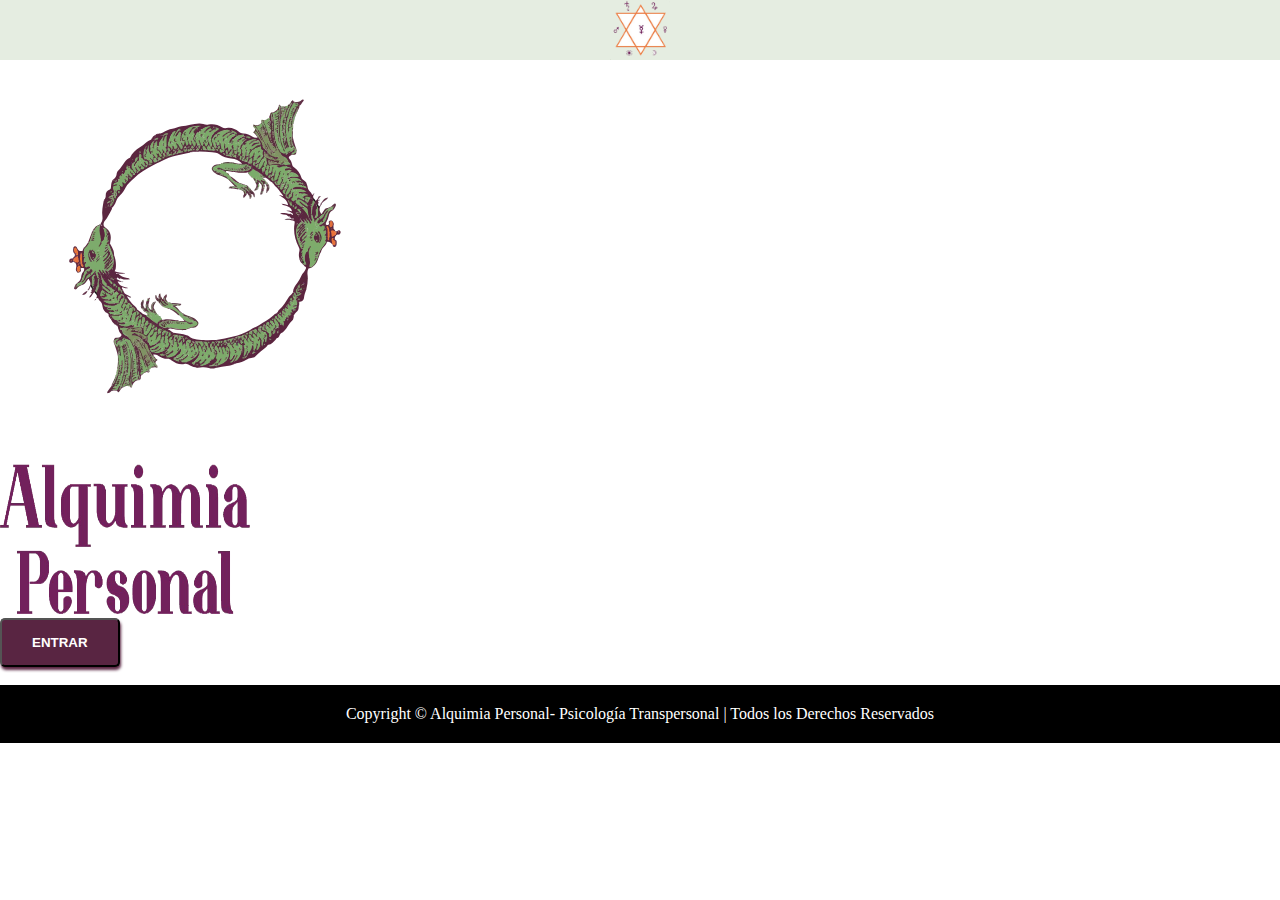
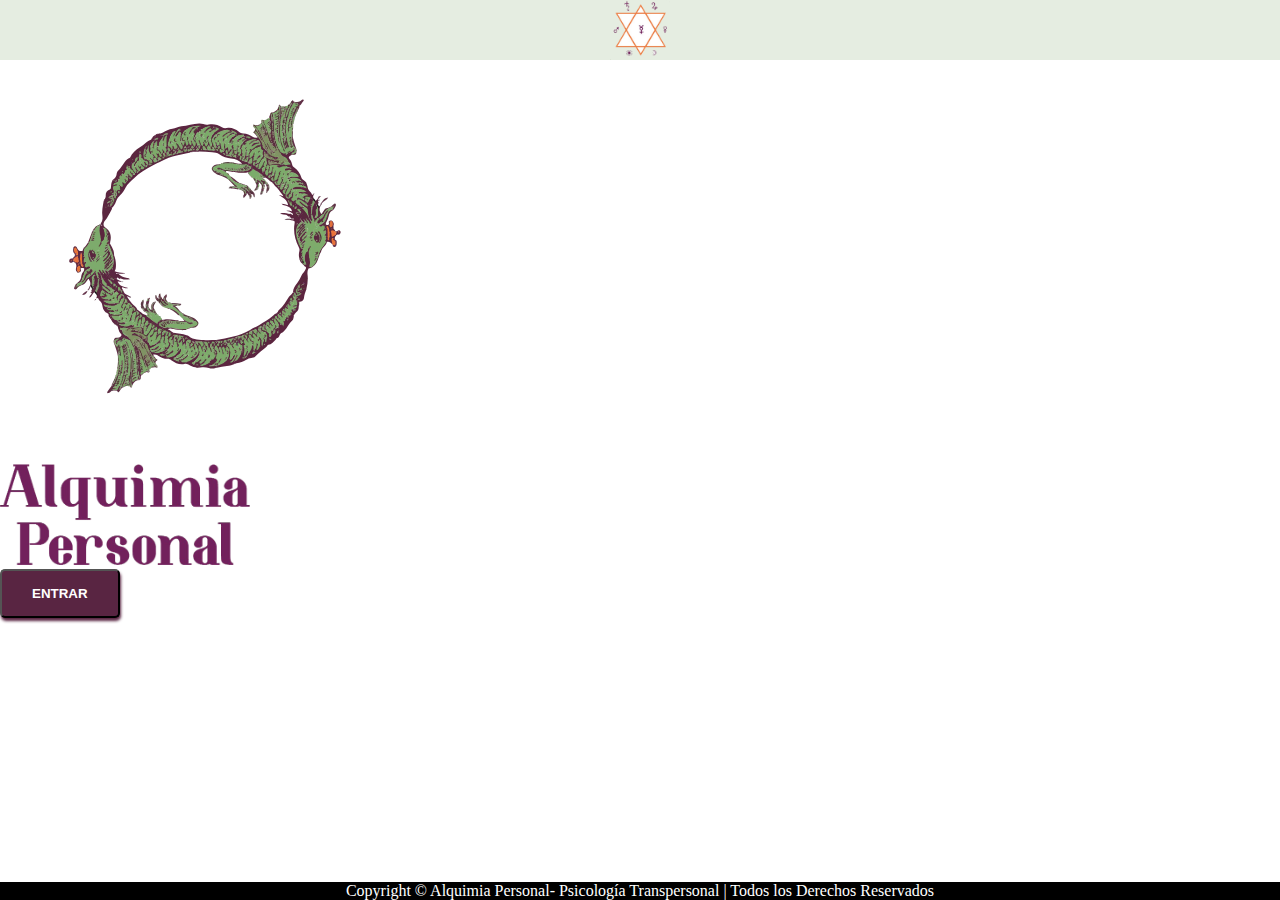
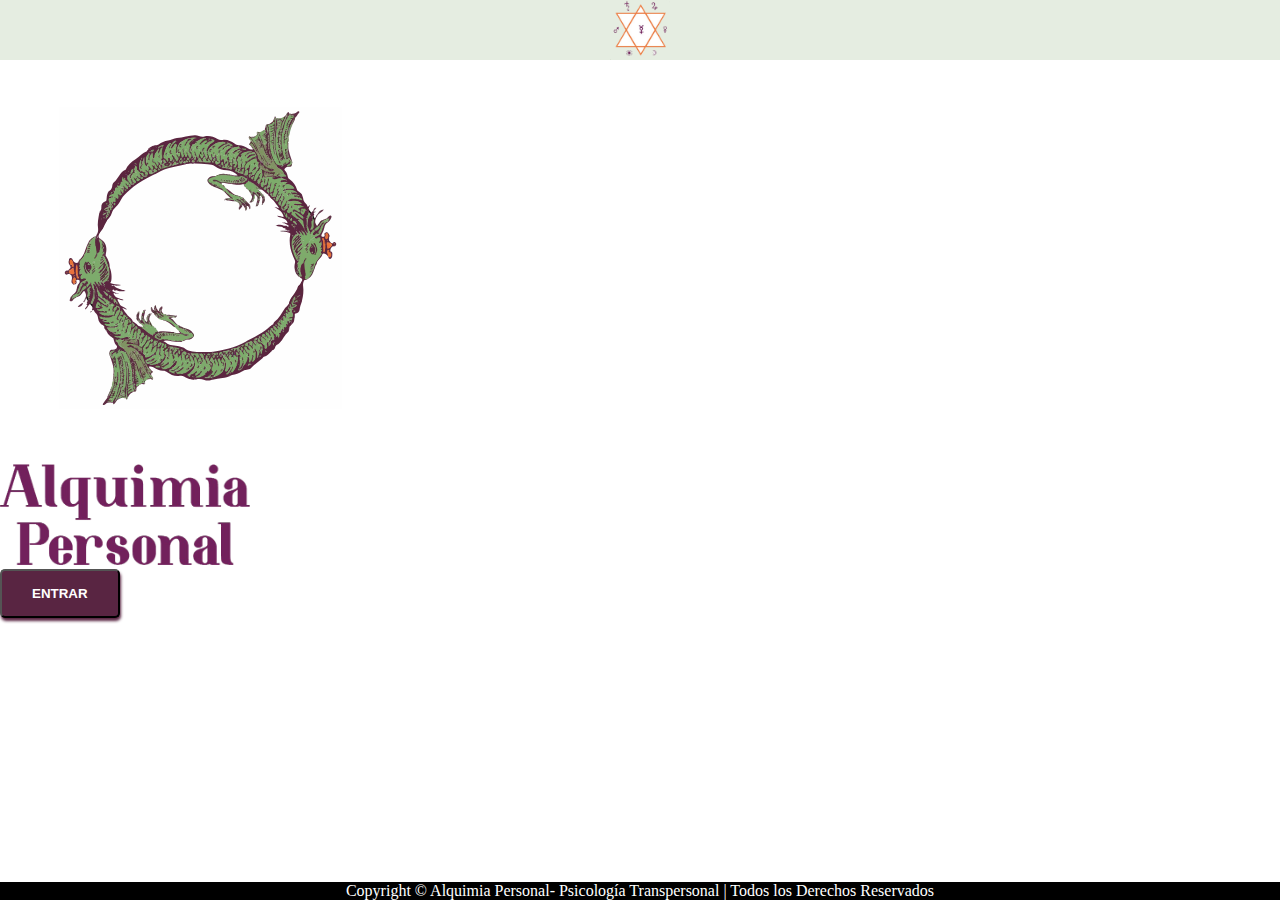
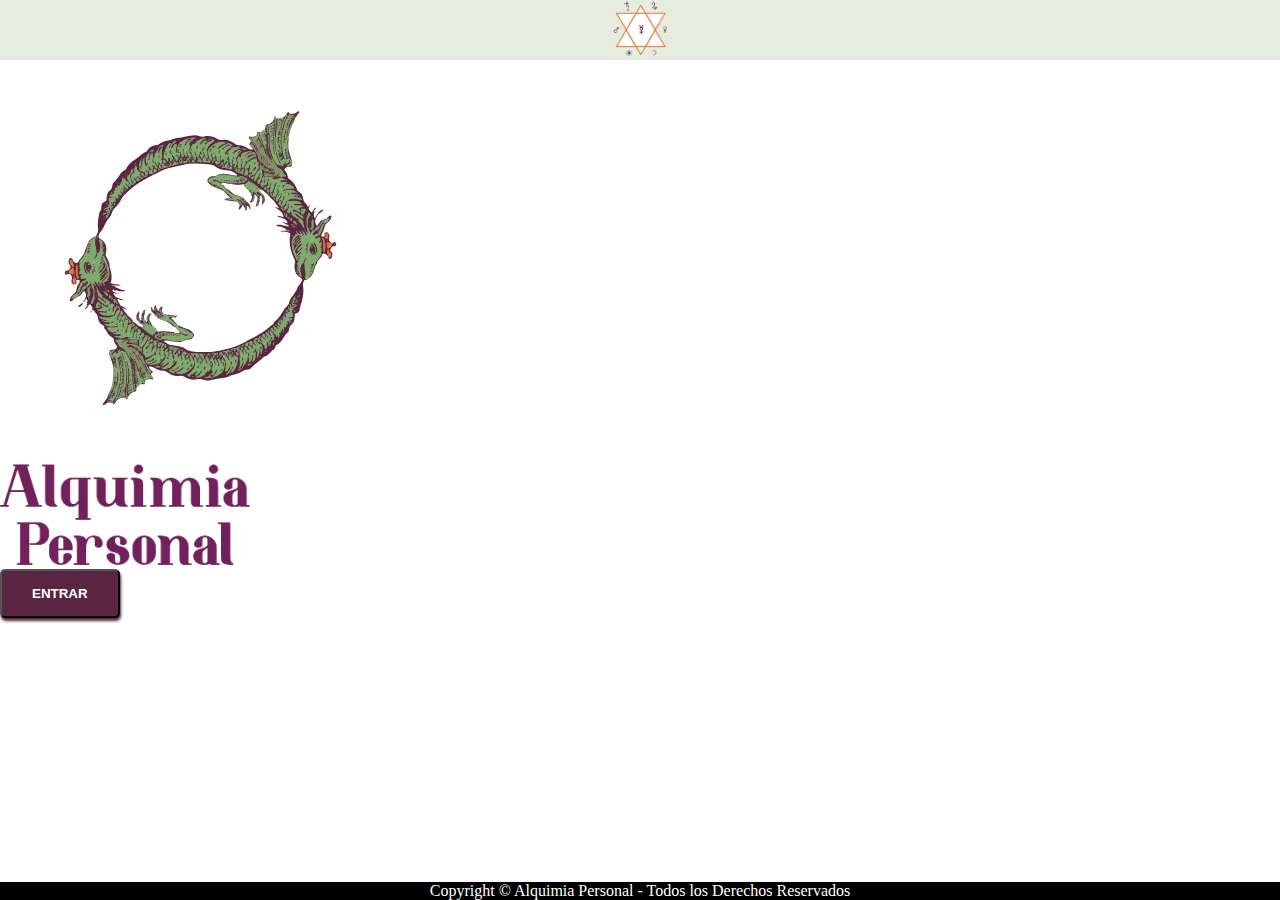
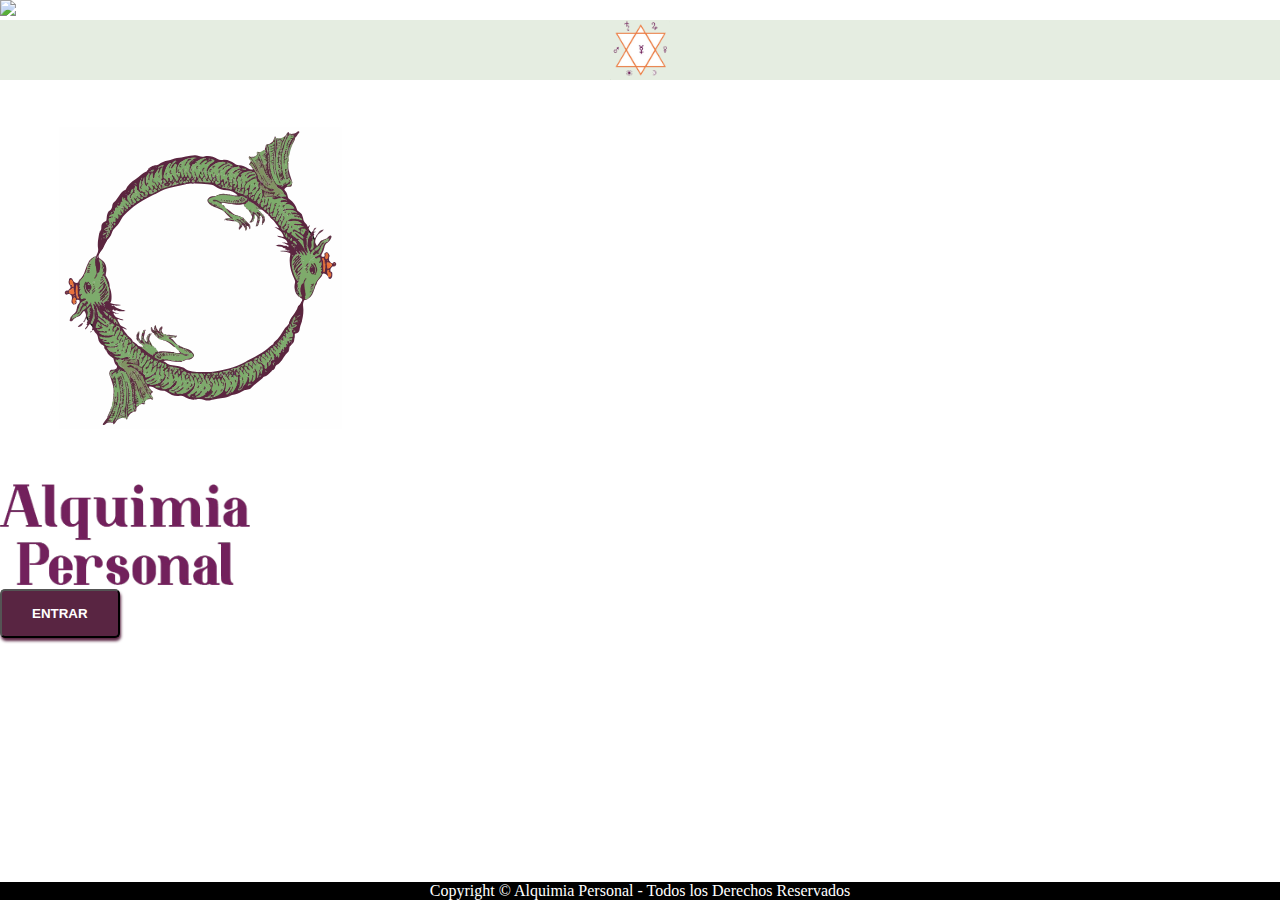
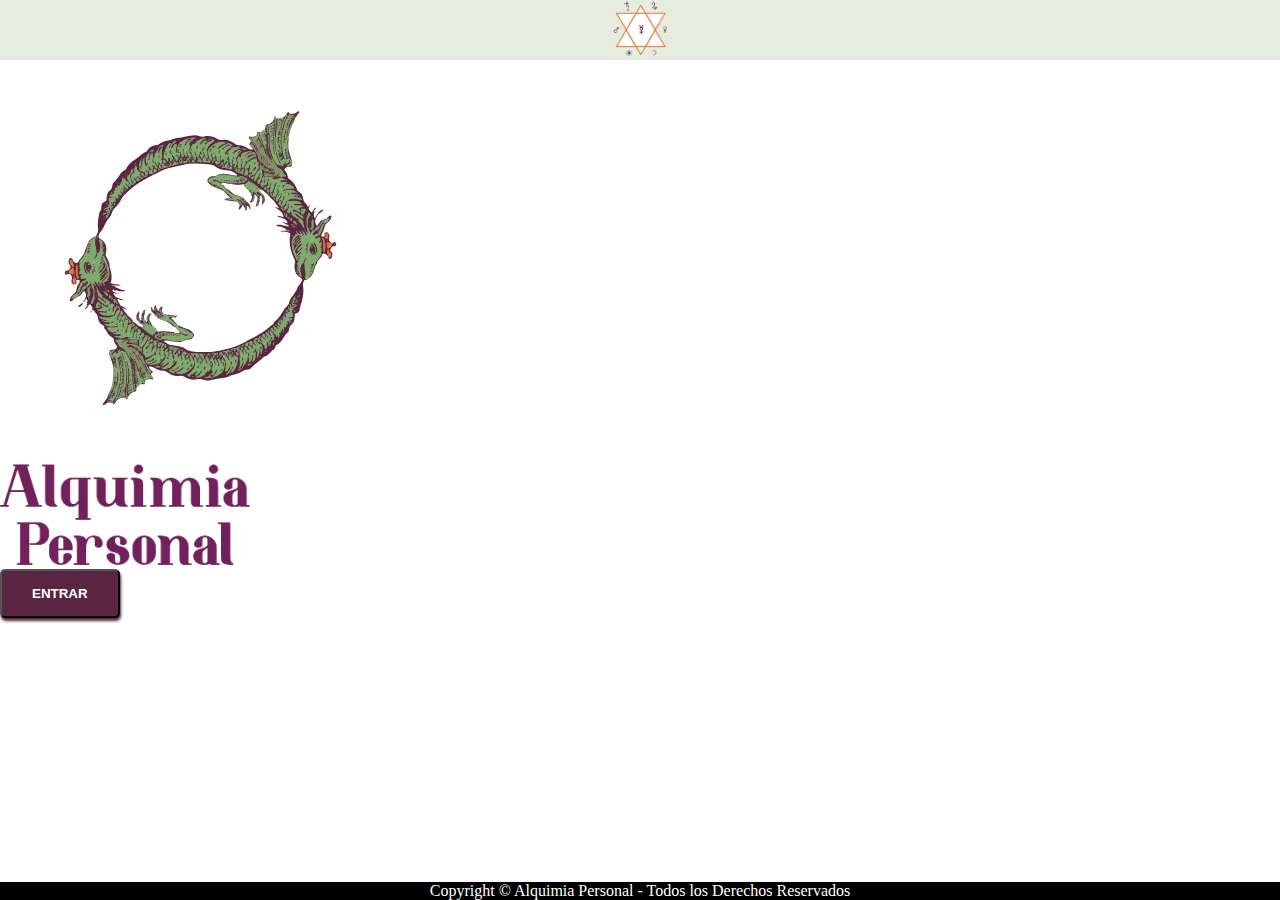
